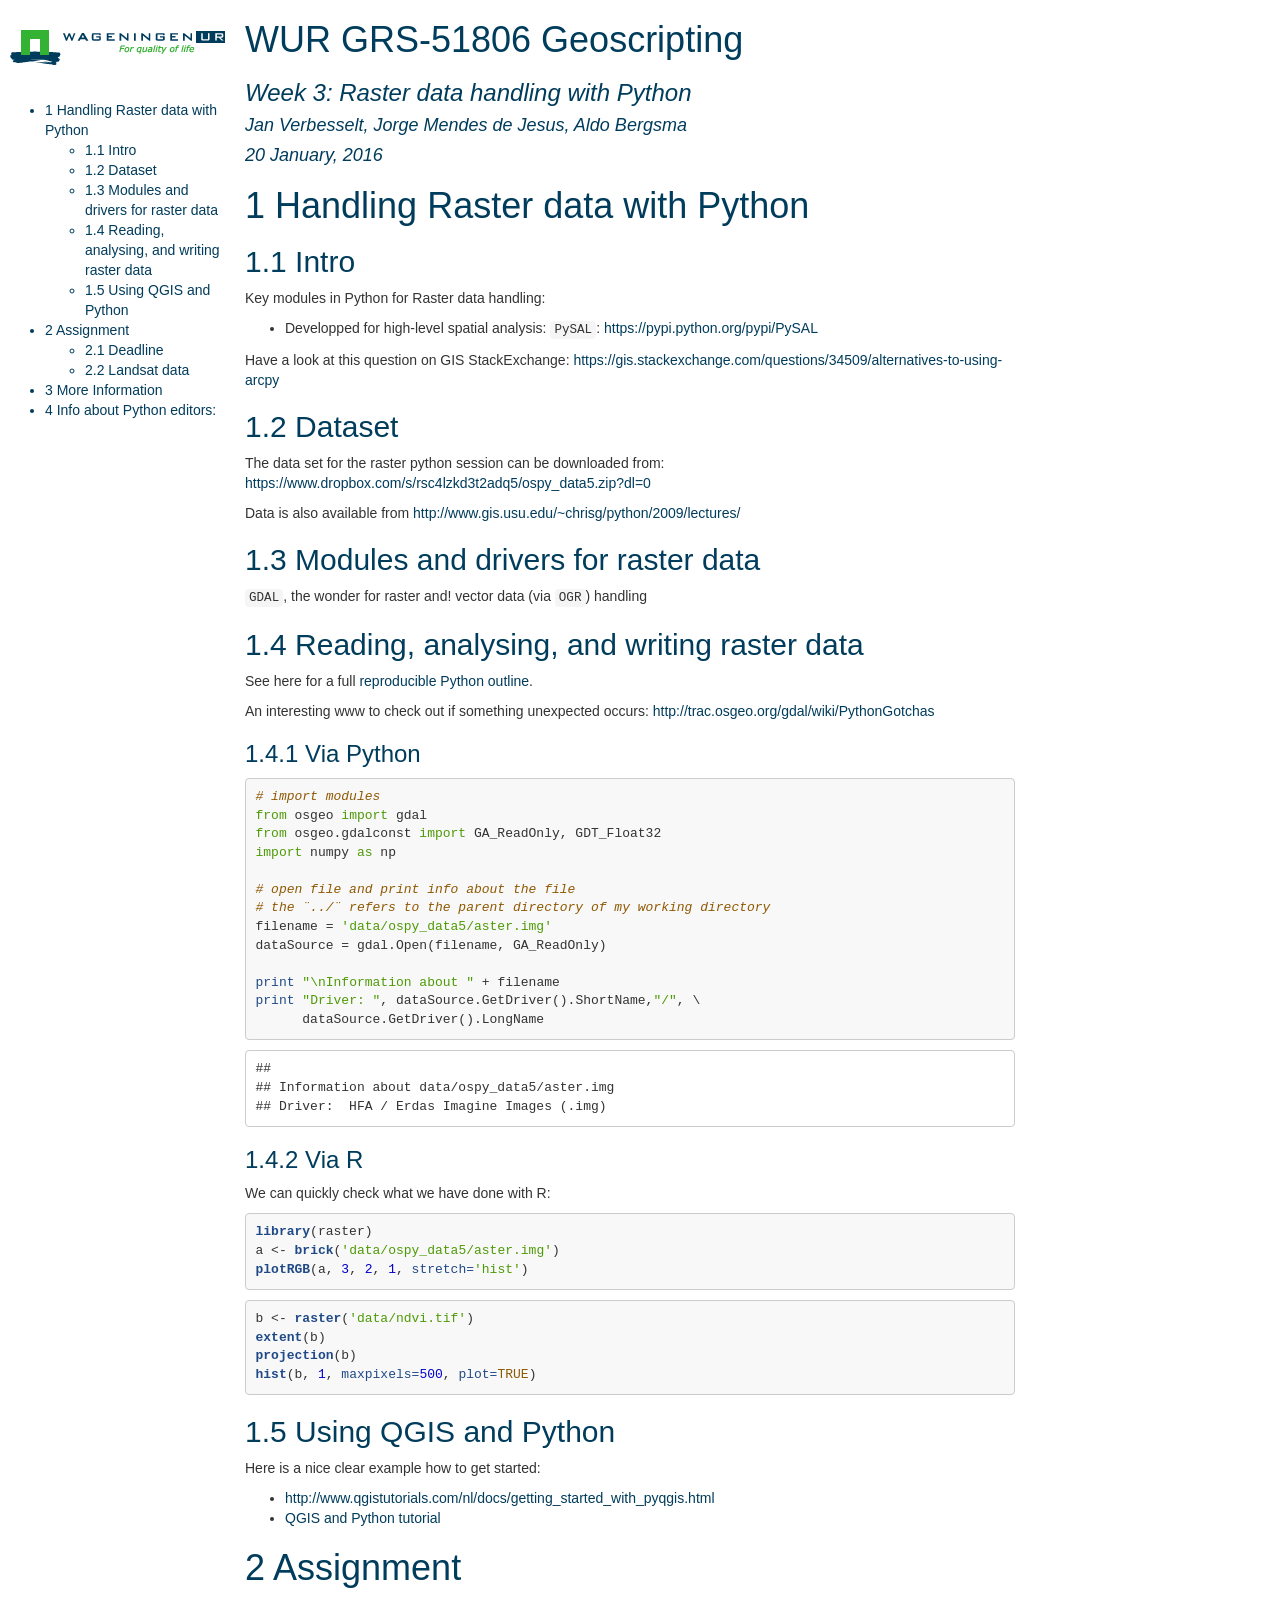
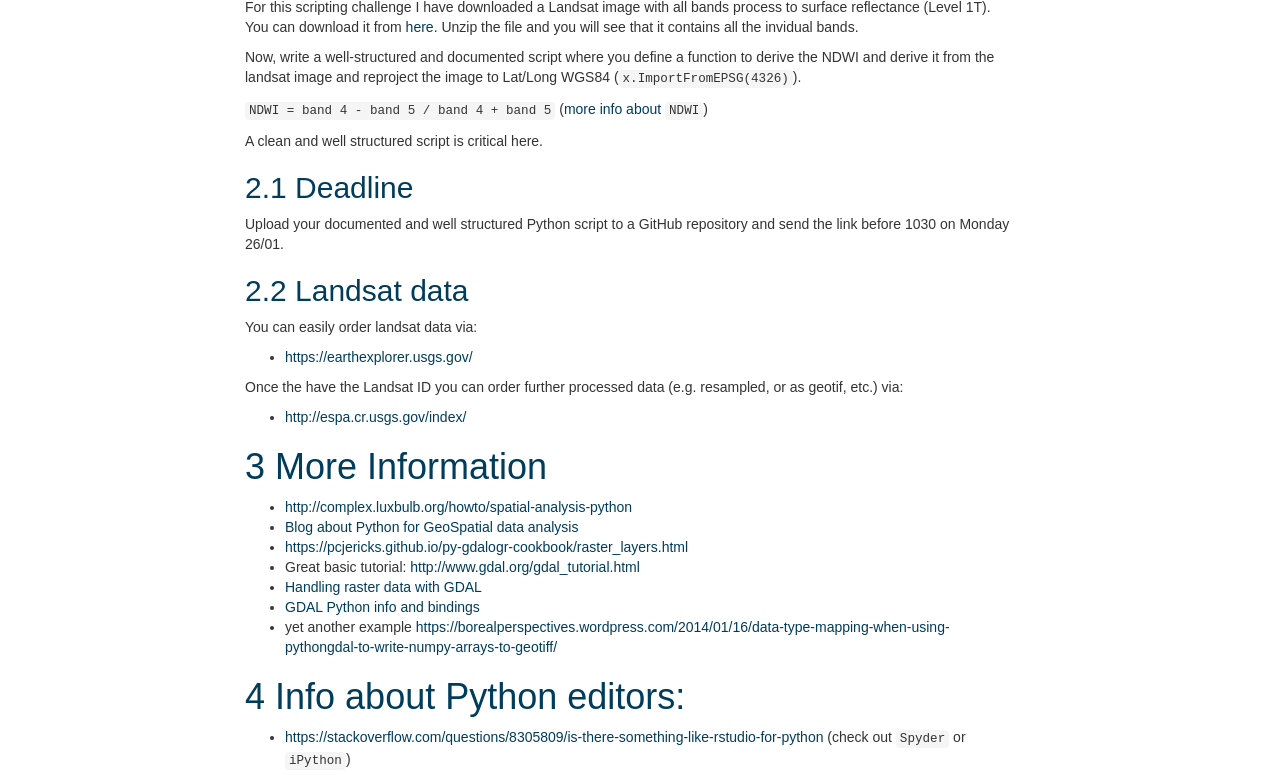
==== RasterPython.html @ aa6a5362 "Add PythonRaster tutorial from PythonWeek repo" ====
<!DOCTYPE html>

<html xmlns="http://www.w3.org/1999/xhtml">

<head>

<meta charset="utf-8">
<meta http-equiv="Content-Type" content="text/html; charset=utf-8" />
<meta name="generator" content="pandoc" />

<meta name="author" content="Jan Verbesselt, Jorge Mendes de Jesus, Aldo Bergsma" />


<title>WUR GRS-51806 Geoscripting</title>

<script src="data:application/x-javascript,%2F%2A%21%20jQuery%20v1%2E11%2E0%20%7C%20%28c%29%202005%2C%202014%20jQuery%20Foundation%2C%20Inc%2E%20%7C%20jquery%2Eorg%2Flicense%20%2A%2F%0A%21function%28a%2Cb%29%7B%22object%22%3D%3Dtypeof%20module%26%26%22object%22%3D%3Dtypeof%20module%2Eexports%3Fmodule%2Eexports%3Da%2Edocument%3Fb%28a%2C%210%29%3Afunction%28a%29%7Bif%28%21a%2Edocument%29throw%20new%20Error%28%22jQuery%20requires%20a%20window%20with%20a%20document%22%29%3Breturn%20b%28a%29%7D%3Ab%28a%29%7D%28%22undefined%22%21%3Dtypeof%20window%3Fwindow%3Athis%2Cfunction%28a%2Cb%29%7Bvar%20c%3D%5B%5D%2Cd%3Dc%2Eslice%2Ce%3Dc%2Econcat%2Cf%3Dc%2Epush%2Cg%3Dc%2EindexOf%2Ch%3D%7B%7D%2Ci%3Dh%2EtoString%2Cj%3Dh%2EhasOwnProperty%2Ck%3D%22%22%2Etrim%2Cl%3D%7B%7D%2Cm%3D%221%2E11%2E0%22%2Cn%3Dfunction%28a%2Cb%29%7Breturn%20new%20n%2Efn%2Einit%28a%2Cb%29%7D%2Co%3D%2F%5E%5B%5Cs%5CuFEFF%5CxA0%5D%2B%7C%5B%5Cs%5CuFEFF%5CxA0%5D%2B%24%2Fg%2Cp%3D%2F%5E%2Dms%2D%2F%2Cq%3D%2F%2D%28%5B%5Cda%2Dz%5D%29%2Fgi%2Cr%3Dfunction%28a%2Cb%29%7Breturn%20b%2EtoUpperCase%28%29%7D%3Bn%2Efn%3Dn%2Eprototype%3D%7Bjquery%3Am%2Cconstructor%3An%2Cselector%3A%22%22%2Clength%3A0%2CtoArray%3Afunction%28%29%7Breturn%20d%2Ecall%28this%29%7D%2Cget%3Afunction%28a%29%7Breturn%20null%21%3Da%3F0%3Ea%3Fthis%5Ba%2Bthis%2Elength%5D%3Athis%5Ba%5D%3Ad%2Ecall%28this%29%7D%2CpushStack%3Afunction%28a%29%7Bvar%20b%3Dn%2Emerge%28this%2Econstructor%28%29%2Ca%29%3Breturn%20b%2EprevObject%3Dthis%2Cb%2Econtext%3Dthis%2Econtext%2Cb%7D%2Ceach%3Afunction%28a%2Cb%29%7Breturn%20n%2Eeach%28this%2Ca%2Cb%29%7D%2Cmap%3Afunction%28a%29%7Breturn%20this%2EpushStack%28n%2Emap%28this%2Cfunction%28b%2Cc%29%7Breturn%20a%2Ecall%28b%2Cc%2Cb%29%7D%29%29%7D%2Cslice%3Afunction%28%29%7Breturn%20this%2EpushStack%28d%2Eapply%28this%2Carguments%29%29%7D%2Cfirst%3Afunction%28%29%7Breturn%20this%2Eeq%280%29%7D%2Clast%3Afunction%28%29%7Breturn%20this%2Eeq%28%2D1%29%7D%2Ceq%3Afunction%28a%29%7Bvar%20b%3Dthis%2Elength%2Cc%3D%2Ba%2B%280%3Ea%3Fb%3A0%29%3Breturn%20this%2EpushStack%28c%3E%3D0%26%26b%3Ec%3F%5Bthis%5Bc%5D%5D%3A%5B%5D%29%7D%2Cend%3Afunction%28%29%7Breturn%20this%2EprevObject%7C%7Cthis%2Econstructor%28null%29%7D%2Cpush%3Af%2Csort%3Ac%2Esort%2Csplice%3Ac%2Esplice%7D%2Cn%2Eextend%3Dn%2Efn%2Eextend%3Dfunction%28%29%7Bvar%20a%2Cb%2Cc%2Cd%2Ce%2Cf%2Cg%3Darguments%5B0%5D%7C%7C%7B%7D%2Ch%3D1%2Ci%3Darguments%2Elength%2Cj%3D%211%3Bfor%28%22boolean%22%3D%3Dtypeof%20g%26%26%28j%3Dg%2Cg%3Darguments%5Bh%5D%7C%7C%7B%7D%2Ch%2B%2B%29%2C%22object%22%3D%3Dtypeof%20g%7C%7Cn%2EisFunction%28g%29%7C%7C%28g%3D%7B%7D%29%2Ch%3D%3D%3Di%26%26%28g%3Dthis%2Ch%2D%2D%29%3Bi%3Eh%3Bh%2B%2B%29if%28null%21%3D%28e%3Darguments%5Bh%5D%29%29for%28d%20in%20e%29a%3Dg%5Bd%5D%2Cc%3De%5Bd%5D%2Cg%21%3D%3Dc%26%26%28j%26%26c%26%26%28n%2EisPlainObject%28c%29%7C%7C%28b%3Dn%2EisArray%28c%29%29%29%3F%28b%3F%28b%3D%211%2Cf%3Da%26%26n%2EisArray%28a%29%3Fa%3A%5B%5D%29%3Af%3Da%26%26n%2EisPlainObject%28a%29%3Fa%3A%7B%7D%2Cg%5Bd%5D%3Dn%2Eextend%28j%2Cf%2Cc%29%29%3Avoid%200%21%3D%3Dc%26%26%28g%5Bd%5D%3Dc%29%29%3Breturn%20g%7D%2Cn%2Eextend%28%7Bexpando%3A%22jQuery%22%2B%28m%2BMath%2Erandom%28%29%29%2Ereplace%28%2F%5CD%2Fg%2C%22%22%29%2CisReady%3A%210%2Cerror%3Afunction%28a%29%7Bthrow%20new%20Error%28a%29%7D%2Cnoop%3Afunction%28%29%7B%7D%2CisFunction%3Afunction%28a%29%7Breturn%22function%22%3D%3D%3Dn%2Etype%28a%29%7D%2CisArray%3AArray%2EisArray%7C%7Cfunction%28a%29%7Breturn%22array%22%3D%3D%3Dn%2Etype%28a%29%7D%2CisWindow%3Afunction%28a%29%7Breturn%20null%21%3Da%26%26a%3D%3Da%2Ewindow%7D%2CisNumeric%3Afunction%28a%29%7Breturn%20a%2DparseFloat%28a%29%3E%3D0%7D%2CisEmptyObject%3Afunction%28a%29%7Bvar%20b%3Bfor%28b%20in%20a%29return%211%3Breturn%210%7D%2CisPlainObject%3Afunction%28a%29%7Bvar%20b%3Bif%28%21a%7C%7C%22object%22%21%3D%3Dn%2Etype%28a%29%7C%7Ca%2EnodeType%7C%7Cn%2EisWindow%28a%29%29return%211%3Btry%7Bif%28a%2Econstructor%26%26%21j%2Ecall%28a%2C%22constructor%22%29%26%26%21j%2Ecall%28a%2Econstructor%2Eprototype%2C%22isPrototypeOf%22%29%29return%211%7Dcatch%28c%29%7Breturn%211%7Dif%28l%2EownLast%29for%28b%20in%20a%29return%20j%2Ecall%28a%2Cb%29%3Bfor%28b%20in%20a%29%3Breturn%20void%200%3D%3D%3Db%7C%7Cj%2Ecall%28a%2Cb%29%7D%2Ctype%3Afunction%28a%29%7Breturn%20null%3D%3Da%3Fa%2B%22%22%3A%22object%22%3D%3Dtypeof%20a%7C%7C%22function%22%3D%3Dtypeof%20a%3Fh%5Bi%2Ecall%28a%29%5D%7C%7C%22object%22%3Atypeof%20a%7D%2CglobalEval%3Afunction%28b%29%7Bb%26%26n%2Etrim%28b%29%26%26%28a%2EexecScript%7C%7Cfunction%28b%29%7Ba%2Eeval%2Ecall%28a%2Cb%29%7D%29%28b%29%7D%2CcamelCase%3Afunction%28a%29%7Breturn%20a%2Ereplace%28p%2C%22ms%2D%22%29%2Ereplace%28q%2Cr%29%7D%2CnodeName%3Afunction%28a%2Cb%29%7Breturn%20a%2EnodeName%26%26a%2EnodeName%2EtoLowerCase%28%29%3D%3D%3Db%2EtoLowerCase%28%29%7D%2Ceach%3Afunction%28a%2Cb%2Cc%29%7Bvar%20d%2Ce%3D0%2Cf%3Da%2Elength%2Cg%3Ds%28a%29%3Bif%28c%29%7Bif%28g%29%7Bfor%28%3Bf%3Ee%3Be%2B%2B%29if%28d%3Db%2Eapply%28a%5Be%5D%2Cc%29%2Cd%3D%3D%3D%211%29break%7Delse%20for%28e%20in%20a%29if%28d%3Db%2Eapply%28a%5Be%5D%2Cc%29%2Cd%3D%3D%3D%211%29break%7Delse%20if%28g%29%7Bfor%28%3Bf%3Ee%3Be%2B%2B%29if%28d%3Db%2Ecall%28a%5Be%5D%2Ce%2Ca%5Be%5D%29%2Cd%3D%3D%3D%211%29break%7Delse%20for%28e%20in%20a%29if%28d%3Db%2Ecall%28a%5Be%5D%2Ce%2Ca%5Be%5D%29%2Cd%3D%3D%3D%211%29break%3Breturn%20a%7D%2Ctrim%3Ak%26%26%21k%2Ecall%28%22%5Cufeff%5Cxa0%22%29%3Ffunction%28a%29%7Breturn%20null%3D%3Da%3F%22%22%3Ak%2Ecall%28a%29%7D%3Afunction%28a%29%7Breturn%20null%3D%3Da%3F%22%22%3A%28a%2B%22%22%29%2Ereplace%28o%2C%22%22%29%7D%2CmakeArray%3Afunction%28a%2Cb%29%7Bvar%20c%3Db%7C%7C%5B%5D%3Breturn%20null%21%3Da%26%26%28s%28Object%28a%29%29%3Fn%2Emerge%28c%2C%22string%22%3D%3Dtypeof%20a%3F%5Ba%5D%3Aa%29%3Af%2Ecall%28c%2Ca%29%29%2Cc%7D%2CinArray%3Afunction%28a%2Cb%2Cc%29%7Bvar%20d%3Bif%28b%29%7Bif%28g%29return%20g%2Ecall%28b%2Ca%2Cc%29%3Bfor%28d%3Db%2Elength%2Cc%3Dc%3F0%3Ec%3FMath%2Emax%280%2Cd%2Bc%29%3Ac%3A0%3Bd%3Ec%3Bc%2B%2B%29if%28c%20in%20b%26%26b%5Bc%5D%3D%3D%3Da%29return%20c%7Dreturn%2D1%7D%2Cmerge%3Afunction%28a%2Cb%29%7Bvar%20c%3D%2Bb%2Elength%2Cd%3D0%2Ce%3Da%2Elength%3Bwhile%28c%3Ed%29a%5Be%2B%2B%5D%3Db%5Bd%2B%2B%5D%3Bif%28c%21%3D%3Dc%29while%28void%200%21%3D%3Db%5Bd%5D%29a%5Be%2B%2B%5D%3Db%5Bd%2B%2B%5D%3Breturn%20a%2Elength%3De%2Ca%7D%2Cgrep%3Afunction%28a%2Cb%2Cc%29%7Bfor%28var%20d%2Ce%3D%5B%5D%2Cf%3D0%2Cg%3Da%2Elength%2Ch%3D%21c%3Bg%3Ef%3Bf%2B%2B%29d%3D%21b%28a%5Bf%5D%2Cf%29%2Cd%21%3D%3Dh%26%26e%2Epush%28a%5Bf%5D%29%3Breturn%20e%7D%2Cmap%3Afunction%28a%2Cb%2Cc%29%7Bvar%20d%2Cf%3D0%2Cg%3Da%2Elength%2Ch%3Ds%28a%29%2Ci%3D%5B%5D%3Bif%28h%29for%28%3Bg%3Ef%3Bf%2B%2B%29d%3Db%28a%5Bf%5D%2Cf%2Cc%29%2Cnull%21%3Dd%26%26i%2Epush%28d%29%3Belse%20for%28f%20in%20a%29d%3Db%28a%5Bf%5D%2Cf%2Cc%29%2Cnull%21%3Dd%26%26i%2Epush%28d%29%3Breturn%20e%2Eapply%28%5B%5D%2Ci%29%7D%2Cguid%3A1%2Cproxy%3Afunction%28a%2Cb%29%7Bvar%20c%2Ce%2Cf%3Breturn%22string%22%3D%3Dtypeof%20b%26%26%28f%3Da%5Bb%5D%2Cb%3Da%2Ca%3Df%29%2Cn%2EisFunction%28a%29%3F%28c%3Dd%2Ecall%28arguments%2C2%29%2Ce%3Dfunction%28%29%7Breturn%20a%2Eapply%28b%7C%7Cthis%2Cc%2Econcat%28d%2Ecall%28arguments%29%29%29%7D%2Ce%2Eguid%3Da%2Eguid%3Da%2Eguid%7C%7Cn%2Eguid%2B%2B%2Ce%29%3Avoid%200%7D%2Cnow%3Afunction%28%29%7Breturn%2Bnew%20Date%7D%2Csupport%3Al%7D%29%2Cn%2Eeach%28%22Boolean%20Number%20String%20Function%20Array%20Date%20RegExp%20Object%20Error%22%2Esplit%28%22%20%22%29%2Cfunction%28a%2Cb%29%7Bh%5B%22%5Bobject%20%22%2Bb%2B%22%5D%22%5D%3Db%2EtoLowerCase%28%29%7D%29%3Bfunction%20s%28a%29%7Bvar%20b%3Da%2Elength%2Cc%3Dn%2Etype%28a%29%3Breturn%22function%22%3D%3D%3Dc%7C%7Cn%2EisWindow%28a%29%3F%211%3A1%3D%3D%3Da%2EnodeType%26%26b%3F%210%3A%22array%22%3D%3D%3Dc%7C%7C0%3D%3D%3Db%7C%7C%22number%22%3D%3Dtypeof%20b%26%26b%3E0%26%26b%2D1%20in%20a%7Dvar%20t%3Dfunction%28a%29%7Bvar%20b%2Cc%2Cd%2Ce%2Cf%2Cg%2Ch%2Ci%2Cj%2Ck%2Cl%2Cm%2Cn%2Co%2Cp%2Cq%2Cr%2Cs%3D%22sizzle%22%2B%2Dnew%20Date%2Ct%3Da%2Edocument%2Cu%3D0%2Cv%3D0%2Cw%3Deb%28%29%2Cx%3Deb%28%29%2Cy%3Deb%28%29%2Cz%3Dfunction%28a%2Cb%29%7Breturn%20a%3D%3D%3Db%26%26%28j%3D%210%29%2C0%7D%2CA%3D%22undefined%22%2CB%3D1%3C%3C31%2CC%3D%7B%7D%2EhasOwnProperty%2CD%3D%5B%5D%2CE%3DD%2Epop%2CF%3DD%2Epush%2CG%3DD%2Epush%2CH%3DD%2Eslice%2CI%3DD%2EindexOf%7C%7Cfunction%28a%29%7Bfor%28var%20b%3D0%2Cc%3Dthis%2Elength%3Bc%3Eb%3Bb%2B%2B%29if%28this%5Bb%5D%3D%3D%3Da%29return%20b%3Breturn%2D1%7D%2CJ%3D%22checked%7Cselected%7Casync%7Cautofocus%7Cautoplay%7Ccontrols%7Cdefer%7Cdisabled%7Chidden%7Cismap%7Cloop%7Cmultiple%7Copen%7Creadonly%7Crequired%7Cscoped%22%2CK%3D%22%5B%5C%5Cx20%5C%5Ct%5C%5Cr%5C%5Cn%5C%5Cf%5D%22%2CL%3D%22%28%3F%3A%5C%5C%5C%5C%2E%7C%5B%5C%5Cw%2D%5D%7C%5B%5E%5C%5Cx00%2D%5C%5Cxa0%5D%29%2B%22%2CM%3DL%2Ereplace%28%22w%22%2C%22w%23%22%29%2CN%3D%22%5C%5C%5B%22%2BK%2B%22%2A%28%22%2BL%2B%22%29%22%2BK%2B%22%2A%28%3F%3A%28%5B%2A%5E%24%7C%21%7E%5D%3F%3D%29%22%2BK%2B%22%2A%28%3F%3A%28%5B%27%5C%22%5D%29%28%28%3F%3A%5C%5C%5C%5C%2E%7C%5B%5E%5C%5C%5C%5C%5D%29%2A%3F%29%5C%5C3%7C%28%22%2BM%2B%22%29%7C%29%7C%29%22%2BK%2B%22%2A%5C%5C%5D%22%2CO%3D%22%3A%28%22%2BL%2B%22%29%28%3F%3A%5C%5C%28%28%28%5B%27%5C%22%5D%29%28%28%3F%3A%5C%5C%5C%5C%2E%7C%5B%5E%5C%5C%5C%5C%5D%29%2A%3F%29%5C%5C3%7C%28%28%3F%3A%5C%5C%5C%5C%2E%7C%5B%5E%5C%5C%5C%5C%28%29%5B%5C%5C%5D%5D%7C%22%2BN%2Ereplace%283%2C8%29%2B%22%29%2A%29%7C%2E%2A%29%5C%5C%29%7C%29%22%2CP%3Dnew%20RegExp%28%22%5E%22%2BK%2B%22%2B%7C%28%28%3F%3A%5E%7C%5B%5E%5C%5C%5C%5C%5D%29%28%3F%3A%5C%5C%5C%5C%2E%29%2A%29%22%2BK%2B%22%2B%24%22%2C%22g%22%29%2CQ%3Dnew%20RegExp%28%22%5E%22%2BK%2B%22%2A%2C%22%2BK%2B%22%2A%22%29%2CR%3Dnew%20RegExp%28%22%5E%22%2BK%2B%22%2A%28%5B%3E%2B%7E%5D%7C%22%2BK%2B%22%29%22%2BK%2B%22%2A%22%29%2CS%3Dnew%20RegExp%28%22%3D%22%2BK%2B%22%2A%28%5B%5E%5C%5C%5D%27%5C%22%5D%2A%3F%29%22%2BK%2B%22%2A%5C%5C%5D%22%2C%22g%22%29%2CT%3Dnew%20RegExp%28O%29%2CU%3Dnew%20RegExp%28%22%5E%22%2BM%2B%22%24%22%29%2CV%3D%7BID%3Anew%20RegExp%28%22%5E%23%28%22%2BL%2B%22%29%22%29%2CCLASS%3Anew%20RegExp%28%22%5E%5C%5C%2E%28%22%2BL%2B%22%29%22%29%2CTAG%3Anew%20RegExp%28%22%5E%28%22%2BL%2Ereplace%28%22w%22%2C%22w%2A%22%29%2B%22%29%22%29%2CATTR%3Anew%20RegExp%28%22%5E%22%2BN%29%2CPSEUDO%3Anew%20RegExp%28%22%5E%22%2BO%29%2CCHILD%3Anew%20RegExp%28%22%5E%3A%28only%7Cfirst%7Clast%7Cnth%7Cnth%2Dlast%29%2D%28child%7Cof%2Dtype%29%28%3F%3A%5C%5C%28%22%2BK%2B%22%2A%28even%7Codd%7C%28%28%5B%2B%2D%5D%7C%29%28%5C%5Cd%2A%29n%7C%29%22%2BK%2B%22%2A%28%3F%3A%28%5B%2B%2D%5D%7C%29%22%2BK%2B%22%2A%28%5C%5Cd%2B%29%7C%29%29%22%2BK%2B%22%2A%5C%5C%29%7C%29%22%2C%22i%22%29%2Cbool%3Anew%20RegExp%28%22%5E%28%3F%3A%22%2BJ%2B%22%29%24%22%2C%22i%22%29%2CneedsContext%3Anew%20RegExp%28%22%5E%22%2BK%2B%22%2A%5B%3E%2B%7E%5D%7C%3A%28even%7Codd%7Ceq%7Cgt%7Clt%7Cnth%7Cfirst%7Clast%29%28%3F%3A%5C%5C%28%22%2BK%2B%22%2A%28%28%3F%3A%2D%5C%5Cd%29%3F%5C%5Cd%2A%29%22%2BK%2B%22%2A%5C%5C%29%7C%29%28%3F%3D%5B%5E%2D%5D%7C%24%29%22%2C%22i%22%29%7D%2CW%3D%2F%5E%28%3F%3Ainput%7Cselect%7Ctextarea%7Cbutton%29%24%2Fi%2CX%3D%2F%5Eh%5Cd%24%2Fi%2CY%3D%2F%5E%5B%5E%7B%5D%2B%5C%7B%5Cs%2A%5C%5Bnative%20%5Cw%2F%2CZ%3D%2F%5E%28%3F%3A%23%28%5B%5Cw%2D%5D%2B%29%7C%28%5Cw%2B%29%7C%5C%2E%28%5B%5Cw%2D%5D%2B%29%29%24%2F%2C%24%3D%2F%5B%2B%7E%5D%2F%2C%5F%3D%2F%27%7C%5C%5C%2Fg%2Cab%3Dnew%20RegExp%28%22%5C%5C%5C%5C%28%5B%5C%5Cda%2Df%5D%7B1%2C6%7D%22%2BK%2B%22%3F%7C%28%22%2BK%2B%22%29%7C%2E%29%22%2C%22ig%22%29%2Cbb%3Dfunction%28a%2Cb%2Cc%29%7Bvar%20d%3D%220x%22%2Bb%2D65536%3Breturn%20d%21%3D%3Dd%7C%7Cc%3Fb%3A0%3Ed%3FString%2EfromCharCode%28d%2B65536%29%3AString%2EfromCharCode%28d%3E%3E10%7C55296%2C1023%26d%7C56320%29%7D%3Btry%7BG%2Eapply%28D%3DH%2Ecall%28t%2EchildNodes%29%2Ct%2EchildNodes%29%2CD%5Bt%2EchildNodes%2Elength%5D%2EnodeType%7Dcatch%28cb%29%7BG%3D%7Bapply%3AD%2Elength%3Ffunction%28a%2Cb%29%7BF%2Eapply%28a%2CH%2Ecall%28b%29%29%7D%3Afunction%28a%2Cb%29%7Bvar%20c%3Da%2Elength%2Cd%3D0%3Bwhile%28a%5Bc%2B%2B%5D%3Db%5Bd%2B%2B%5D%29%3Ba%2Elength%3Dc%2D1%7D%7D%7Dfunction%20db%28a%2Cb%2Cd%2Ce%29%7Bvar%20f%2Cg%2Ch%2Ci%2Cj%2Cm%2Cp%2Cq%2Cu%2Cv%3Bif%28%28b%3Fb%2EownerDocument%7C%7Cb%3At%29%21%3D%3Dl%26%26k%28b%29%2Cb%3Db%7C%7Cl%2Cd%3Dd%7C%7C%5B%5D%2C%21a%7C%7C%22string%22%21%3Dtypeof%20a%29return%20d%3Bif%281%21%3D%3D%28i%3Db%2EnodeType%29%26%269%21%3D%3Di%29return%5B%5D%3Bif%28n%26%26%21e%29%7Bif%28f%3DZ%2Eexec%28a%29%29if%28h%3Df%5B1%5D%29%7Bif%289%3D%3D%3Di%29%7Bif%28g%3Db%2EgetElementById%28h%29%2C%21g%7C%7C%21g%2EparentNode%29return%20d%3Bif%28g%2Eid%3D%3D%3Dh%29return%20d%2Epush%28g%29%2Cd%7Delse%20if%28b%2EownerDocument%26%26%28g%3Db%2EownerDocument%2EgetElementById%28h%29%29%26%26r%28b%2Cg%29%26%26g%2Eid%3D%3D%3Dh%29return%20d%2Epush%28g%29%2Cd%7Delse%7Bif%28f%5B2%5D%29return%20G%2Eapply%28d%2Cb%2EgetElementsByTagName%28a%29%29%2Cd%3Bif%28%28h%3Df%5B3%5D%29%26%26c%2EgetElementsByClassName%26%26b%2EgetElementsByClassName%29return%20G%2Eapply%28d%2Cb%2EgetElementsByClassName%28h%29%29%2Cd%7Dif%28c%2Eqsa%26%26%28%21o%7C%7C%21o%2Etest%28a%29%29%29%7Bif%28q%3Dp%3Ds%2Cu%3Db%2Cv%3D9%3D%3D%3Di%26%26a%2C1%3D%3D%3Di%26%26%22object%22%21%3D%3Db%2EnodeName%2EtoLowerCase%28%29%29%7Bm%3Dob%28a%29%2C%28p%3Db%2EgetAttribute%28%22id%22%29%29%3Fq%3Dp%2Ereplace%28%5F%2C%22%5C%5C%24%26%22%29%3Ab%2EsetAttribute%28%22id%22%2Cq%29%2Cq%3D%22%5Bid%3D%27%22%2Bq%2B%22%27%5D%20%22%2Cj%3Dm%2Elength%3Bwhile%28j%2D%2D%29m%5Bj%5D%3Dq%2Bpb%28m%5Bj%5D%29%3Bu%3D%24%2Etest%28a%29%26%26mb%28b%2EparentNode%29%7C%7Cb%2Cv%3Dm%2Ejoin%28%22%2C%22%29%7Dif%28v%29try%7Breturn%20G%2Eapply%28d%2Cu%2EquerySelectorAll%28v%29%29%2Cd%7Dcatch%28w%29%7B%7Dfinally%7Bp%7C%7Cb%2EremoveAttribute%28%22id%22%29%7D%7D%7Dreturn%20xb%28a%2Ereplace%28P%2C%22%241%22%29%2Cb%2Cd%2Ce%29%7Dfunction%20eb%28%29%7Bvar%20a%3D%5B%5D%3Bfunction%20b%28c%2Ce%29%7Breturn%20a%2Epush%28c%2B%22%20%22%29%3Ed%2EcacheLength%26%26delete%20b%5Ba%2Eshift%28%29%5D%2Cb%5Bc%2B%22%20%22%5D%3De%7Dreturn%20b%7Dfunction%20fb%28a%29%7Breturn%20a%5Bs%5D%3D%210%2Ca%7Dfunction%20gb%28a%29%7Bvar%20b%3Dl%2EcreateElement%28%22div%22%29%3Btry%7Breturn%21%21a%28b%29%7Dcatch%28c%29%7Breturn%211%7Dfinally%7Bb%2EparentNode%26%26b%2EparentNode%2EremoveChild%28b%29%2Cb%3Dnull%7D%7Dfunction%20hb%28a%2Cb%29%7Bvar%20c%3Da%2Esplit%28%22%7C%22%29%2Ce%3Da%2Elength%3Bwhile%28e%2D%2D%29d%2EattrHandle%5Bc%5Be%5D%5D%3Db%7Dfunction%20ib%28a%2Cb%29%7Bvar%20c%3Db%26%26a%2Cd%3Dc%26%261%3D%3D%3Da%2EnodeType%26%261%3D%3D%3Db%2EnodeType%26%26%28%7Eb%2EsourceIndex%7C%7CB%29%2D%28%7Ea%2EsourceIndex%7C%7CB%29%3Bif%28d%29return%20d%3Bif%28c%29while%28c%3Dc%2EnextSibling%29if%28c%3D%3D%3Db%29return%2D1%3Breturn%20a%3F1%3A%2D1%7Dfunction%20jb%28a%29%7Breturn%20function%28b%29%7Bvar%20c%3Db%2EnodeName%2EtoLowerCase%28%29%3Breturn%22input%22%3D%3D%3Dc%26%26b%2Etype%3D%3D%3Da%7D%7Dfunction%20kb%28a%29%7Breturn%20function%28b%29%7Bvar%20c%3Db%2EnodeName%2EtoLowerCase%28%29%3Breturn%28%22input%22%3D%3D%3Dc%7C%7C%22button%22%3D%3D%3Dc%29%26%26b%2Etype%3D%3D%3Da%7D%7Dfunction%20lb%28a%29%7Breturn%20fb%28function%28b%29%7Breturn%20b%3D%2Bb%2Cfb%28function%28c%2Cd%29%7Bvar%20e%2Cf%3Da%28%5B%5D%2Cc%2Elength%2Cb%29%2Cg%3Df%2Elength%3Bwhile%28g%2D%2D%29c%5Be%3Df%5Bg%5D%5D%26%26%28c%5Be%5D%3D%21%28d%5Be%5D%3Dc%5Be%5D%29%29%7D%29%7D%29%7Dfunction%20mb%28a%29%7Breturn%20a%26%26typeof%20a%2EgetElementsByTagName%21%3D%3DA%26%26a%7Dc%3Ddb%2Esupport%3D%7B%7D%2Cf%3Ddb%2EisXML%3Dfunction%28a%29%7Bvar%20b%3Da%26%26%28a%2EownerDocument%7C%7Ca%29%2EdocumentElement%3Breturn%20b%3F%22HTML%22%21%3D%3Db%2EnodeName%3A%211%7D%2Ck%3Ddb%2EsetDocument%3Dfunction%28a%29%7Bvar%20b%2Ce%3Da%3Fa%2EownerDocument%7C%7Ca%3At%2Cg%3De%2EdefaultView%3Breturn%20e%21%3D%3Dl%26%269%3D%3D%3De%2EnodeType%26%26e%2EdocumentElement%3F%28l%3De%2Cm%3De%2EdocumentElement%2Cn%3D%21f%28e%29%2Cg%26%26g%21%3D%3Dg%2Etop%26%26%28g%2EaddEventListener%3Fg%2EaddEventListener%28%22unload%22%2Cfunction%28%29%7Bk%28%29%7D%2C%211%29%3Ag%2EattachEvent%26%26g%2EattachEvent%28%22onunload%22%2Cfunction%28%29%7Bk%28%29%7D%29%29%2Cc%2Eattributes%3Dgb%28function%28a%29%7Breturn%20a%2EclassName%3D%22i%22%2C%21a%2EgetAttribute%28%22className%22%29%7D%29%2Cc%2EgetElementsByTagName%3Dgb%28function%28a%29%7Breturn%20a%2EappendChild%28e%2EcreateComment%28%22%22%29%29%2C%21a%2EgetElementsByTagName%28%22%2A%22%29%2Elength%7D%29%2Cc%2EgetElementsByClassName%3DY%2Etest%28e%2EgetElementsByClassName%29%26%26gb%28function%28a%29%7Breturn%20a%2EinnerHTML%3D%22%3Cdiv%20class%3D%27a%27%3E%3C%2Fdiv%3E%3Cdiv%20class%3D%27a%20i%27%3E%3C%2Fdiv%3E%22%2Ca%2EfirstChild%2EclassName%3D%22i%22%2C2%3D%3D%3Da%2EgetElementsByClassName%28%22i%22%29%2Elength%7D%29%2Cc%2EgetById%3Dgb%28function%28a%29%7Breturn%20m%2EappendChild%28a%29%2Eid%3Ds%2C%21e%2EgetElementsByName%7C%7C%21e%2EgetElementsByName%28s%29%2Elength%7D%29%2Cc%2EgetById%3F%28d%2Efind%2EID%3Dfunction%28a%2Cb%29%7Bif%28typeof%20b%2EgetElementById%21%3D%3DA%26%26n%29%7Bvar%20c%3Db%2EgetElementById%28a%29%3Breturn%20c%26%26c%2EparentNode%3F%5Bc%5D%3A%5B%5D%7D%7D%2Cd%2Efilter%2EID%3Dfunction%28a%29%7Bvar%20b%3Da%2Ereplace%28ab%2Cbb%29%3Breturn%20function%28a%29%7Breturn%20a%2EgetAttribute%28%22id%22%29%3D%3D%3Db%7D%7D%29%3A%28delete%20d%2Efind%2EID%2Cd%2Efilter%2EID%3Dfunction%28a%29%7Bvar%20b%3Da%2Ereplace%28ab%2Cbb%29%3Breturn%20function%28a%29%7Bvar%20c%3Dtypeof%20a%2EgetAttributeNode%21%3D%3DA%26%26a%2EgetAttributeNode%28%22id%22%29%3Breturn%20c%26%26c%2Evalue%3D%3D%3Db%7D%7D%29%2Cd%2Efind%2ETAG%3Dc%2EgetElementsByTagName%3Ffunction%28a%2Cb%29%7Breturn%20typeof%20b%2EgetElementsByTagName%21%3D%3DA%3Fb%2EgetElementsByTagName%28a%29%3Avoid%200%7D%3Afunction%28a%2Cb%29%7Bvar%20c%2Cd%3D%5B%5D%2Ce%3D0%2Cf%3Db%2EgetElementsByTagName%28a%29%3Bif%28%22%2A%22%3D%3D%3Da%29%7Bwhile%28c%3Df%5Be%2B%2B%5D%291%3D%3D%3Dc%2EnodeType%26%26d%2Epush%28c%29%3Breturn%20d%7Dreturn%20f%7D%2Cd%2Efind%2ECLASS%3Dc%2EgetElementsByClassName%26%26function%28a%2Cb%29%7Breturn%20typeof%20b%2EgetElementsByClassName%21%3D%3DA%26%26n%3Fb%2EgetElementsByClassName%28a%29%3Avoid%200%7D%2Cp%3D%5B%5D%2Co%3D%5B%5D%2C%28c%2Eqsa%3DY%2Etest%28e%2EquerySelectorAll%29%29%26%26%28gb%28function%28a%29%7Ba%2EinnerHTML%3D%22%3Cselect%20t%3D%27%27%3E%3Coption%20selected%3D%27%27%3E%3C%2Foption%3E%3C%2Fselect%3E%22%2Ca%2EquerySelectorAll%28%22%5Bt%5E%3D%27%27%5D%22%29%2Elength%26%26o%2Epush%28%22%5B%2A%5E%24%5D%3D%22%2BK%2B%22%2A%28%3F%3A%27%27%7C%5C%22%5C%22%29%22%29%2Ca%2EquerySelectorAll%28%22%5Bselected%5D%22%29%2Elength%7C%7Co%2Epush%28%22%5C%5C%5B%22%2BK%2B%22%2A%28%3F%3Avalue%7C%22%2BJ%2B%22%29%22%29%2Ca%2EquerySelectorAll%28%22%3Achecked%22%29%2Elength%7C%7Co%2Epush%28%22%3Achecked%22%29%7D%29%2Cgb%28function%28a%29%7Bvar%20b%3De%2EcreateElement%28%22input%22%29%3Bb%2EsetAttribute%28%22type%22%2C%22hidden%22%29%2Ca%2EappendChild%28b%29%2EsetAttribute%28%22name%22%2C%22D%22%29%2Ca%2EquerySelectorAll%28%22%5Bname%3Dd%5D%22%29%2Elength%26%26o%2Epush%28%22name%22%2BK%2B%22%2A%5B%2A%5E%24%7C%21%7E%5D%3F%3D%22%29%2Ca%2EquerySelectorAll%28%22%3Aenabled%22%29%2Elength%7C%7Co%2Epush%28%22%3Aenabled%22%2C%22%3Adisabled%22%29%2Ca%2EquerySelectorAll%28%22%2A%2C%3Ax%22%29%2Co%2Epush%28%22%2C%2E%2A%3A%22%29%7D%29%29%2C%28c%2EmatchesSelector%3DY%2Etest%28q%3Dm%2EwebkitMatchesSelector%7C%7Cm%2EmozMatchesSelector%7C%7Cm%2EoMatchesSelector%7C%7Cm%2EmsMatchesSelector%29%29%26%26gb%28function%28a%29%7Bc%2EdisconnectedMatch%3Dq%2Ecall%28a%2C%22div%22%29%2Cq%2Ecall%28a%2C%22%5Bs%21%3D%27%27%5D%3Ax%22%29%2Cp%2Epush%28%22%21%3D%22%2CO%29%7D%29%2Co%3Do%2Elength%26%26new%20RegExp%28o%2Ejoin%28%22%7C%22%29%29%2Cp%3Dp%2Elength%26%26new%20RegExp%28p%2Ejoin%28%22%7C%22%29%29%2Cb%3DY%2Etest%28m%2EcompareDocumentPosition%29%2Cr%3Db%7C%7CY%2Etest%28m%2Econtains%29%3Ffunction%28a%2Cb%29%7Bvar%20c%3D9%3D%3D%3Da%2EnodeType%3Fa%2EdocumentElement%3Aa%2Cd%3Db%26%26b%2EparentNode%3Breturn%20a%3D%3D%3Dd%7C%7C%21%28%21d%7C%7C1%21%3D%3Dd%2EnodeType%7C%7C%21%28c%2Econtains%3Fc%2Econtains%28d%29%3Aa%2EcompareDocumentPosition%26%2616%26a%2EcompareDocumentPosition%28d%29%29%29%7D%3Afunction%28a%2Cb%29%7Bif%28b%29while%28b%3Db%2EparentNode%29if%28b%3D%3D%3Da%29return%210%3Breturn%211%7D%2Cz%3Db%3Ffunction%28a%2Cb%29%7Bif%28a%3D%3D%3Db%29return%20j%3D%210%2C0%3Bvar%20d%3D%21a%2EcompareDocumentPosition%2D%21b%2EcompareDocumentPosition%3Breturn%20d%3Fd%3A%28d%3D%28a%2EownerDocument%7C%7Ca%29%3D%3D%3D%28b%2EownerDocument%7C%7Cb%29%3Fa%2EcompareDocumentPosition%28b%29%3A1%2C1%26d%7C%7C%21c%2EsortDetached%26%26b%2EcompareDocumentPosition%28a%29%3D%3D%3Dd%3Fa%3D%3D%3De%7C%7Ca%2EownerDocument%3D%3D%3Dt%26%26r%28t%2Ca%29%3F%2D1%3Ab%3D%3D%3De%7C%7Cb%2EownerDocument%3D%3D%3Dt%26%26r%28t%2Cb%29%3F1%3Ai%3FI%2Ecall%28i%2Ca%29%2DI%2Ecall%28i%2Cb%29%3A0%3A4%26d%3F%2D1%3A1%29%7D%3Afunction%28a%2Cb%29%7Bif%28a%3D%3D%3Db%29return%20j%3D%210%2C0%3Bvar%20c%2Cd%3D0%2Cf%3Da%2EparentNode%2Cg%3Db%2EparentNode%2Ch%3D%5Ba%5D%2Ck%3D%5Bb%5D%3Bif%28%21f%7C%7C%21g%29return%20a%3D%3D%3De%3F%2D1%3Ab%3D%3D%3De%3F1%3Af%3F%2D1%3Ag%3F1%3Ai%3FI%2Ecall%28i%2Ca%29%2DI%2Ecall%28i%2Cb%29%3A0%3Bif%28f%3D%3D%3Dg%29return%20ib%28a%2Cb%29%3Bc%3Da%3Bwhile%28c%3Dc%2EparentNode%29h%2Eunshift%28c%29%3Bc%3Db%3Bwhile%28c%3Dc%2EparentNode%29k%2Eunshift%28c%29%3Bwhile%28h%5Bd%5D%3D%3D%3Dk%5Bd%5D%29d%2B%2B%3Breturn%20d%3Fib%28h%5Bd%5D%2Ck%5Bd%5D%29%3Ah%5Bd%5D%3D%3D%3Dt%3F%2D1%3Ak%5Bd%5D%3D%3D%3Dt%3F1%3A0%7D%2Ce%29%3Al%7D%2Cdb%2Ematches%3Dfunction%28a%2Cb%29%7Breturn%20db%28a%2Cnull%2Cnull%2Cb%29%7D%2Cdb%2EmatchesSelector%3Dfunction%28a%2Cb%29%7Bif%28%28a%2EownerDocument%7C%7Ca%29%21%3D%3Dl%26%26k%28a%29%2Cb%3Db%2Ereplace%28S%2C%22%3D%27%241%27%5D%22%29%2C%21%28%21c%2EmatchesSelector%7C%7C%21n%7C%7Cp%26%26p%2Etest%28b%29%7C%7Co%26%26o%2Etest%28b%29%29%29try%7Bvar%20d%3Dq%2Ecall%28a%2Cb%29%3Bif%28d%7C%7Cc%2EdisconnectedMatch%7C%7Ca%2Edocument%26%2611%21%3D%3Da%2Edocument%2EnodeType%29return%20d%7Dcatch%28e%29%7B%7Dreturn%20db%28b%2Cl%2Cnull%2C%5Ba%5D%29%2Elength%3E0%7D%2Cdb%2Econtains%3Dfunction%28a%2Cb%29%7Breturn%28a%2EownerDocument%7C%7Ca%29%21%3D%3Dl%26%26k%28a%29%2Cr%28a%2Cb%29%7D%2Cdb%2Eattr%3Dfunction%28a%2Cb%29%7B%28a%2EownerDocument%7C%7Ca%29%21%3D%3Dl%26%26k%28a%29%3Bvar%20e%3Dd%2EattrHandle%5Bb%2EtoLowerCase%28%29%5D%2Cf%3De%26%26C%2Ecall%28d%2EattrHandle%2Cb%2EtoLowerCase%28%29%29%3Fe%28a%2Cb%2C%21n%29%3Avoid%200%3Breturn%20void%200%21%3D%3Df%3Ff%3Ac%2Eattributes%7C%7C%21n%3Fa%2EgetAttribute%28b%29%3A%28f%3Da%2EgetAttributeNode%28b%29%29%26%26f%2Especified%3Ff%2Evalue%3Anull%7D%2Cdb%2Eerror%3Dfunction%28a%29%7Bthrow%20new%20Error%28%22Syntax%20error%2C%20unrecognized%20expression%3A%20%22%2Ba%29%7D%2Cdb%2EuniqueSort%3Dfunction%28a%29%7Bvar%20b%2Cd%3D%5B%5D%2Ce%3D0%2Cf%3D0%3Bif%28j%3D%21c%2EdetectDuplicates%2Ci%3D%21c%2EsortStable%26%26a%2Eslice%280%29%2Ca%2Esort%28z%29%2Cj%29%7Bwhile%28b%3Da%5Bf%2B%2B%5D%29b%3D%3D%3Da%5Bf%5D%26%26%28e%3Dd%2Epush%28f%29%29%3Bwhile%28e%2D%2D%29a%2Esplice%28d%5Be%5D%2C1%29%7Dreturn%20i%3Dnull%2Ca%7D%2Ce%3Ddb%2EgetText%3Dfunction%28a%29%7Bvar%20b%2Cc%3D%22%22%2Cd%3D0%2Cf%3Da%2EnodeType%3Bif%28f%29%7Bif%281%3D%3D%3Df%7C%7C9%3D%3D%3Df%7C%7C11%3D%3D%3Df%29%7Bif%28%22string%22%3D%3Dtypeof%20a%2EtextContent%29return%20a%2EtextContent%3Bfor%28a%3Da%2EfirstChild%3Ba%3Ba%3Da%2EnextSibling%29c%2B%3De%28a%29%7Delse%20if%283%3D%3D%3Df%7C%7C4%3D%3D%3Df%29return%20a%2EnodeValue%7Delse%20while%28b%3Da%5Bd%2B%2B%5D%29c%2B%3De%28b%29%3Breturn%20c%7D%2Cd%3Ddb%2Eselectors%3D%7BcacheLength%3A50%2CcreatePseudo%3Afb%2Cmatch%3AV%2CattrHandle%3A%7B%7D%2Cfind%3A%7B%7D%2Crelative%3A%7B%22%3E%22%3A%7Bdir%3A%22parentNode%22%2Cfirst%3A%210%7D%2C%22%20%22%3A%7Bdir%3A%22parentNode%22%7D%2C%22%2B%22%3A%7Bdir%3A%22previousSibling%22%2Cfirst%3A%210%7D%2C%22%7E%22%3A%7Bdir%3A%22previousSibling%22%7D%7D%2CpreFilter%3A%7BATTR%3Afunction%28a%29%7Breturn%20a%5B1%5D%3Da%5B1%5D%2Ereplace%28ab%2Cbb%29%2Ca%5B3%5D%3D%28a%5B4%5D%7C%7Ca%5B5%5D%7C%7C%22%22%29%2Ereplace%28ab%2Cbb%29%2C%22%7E%3D%22%3D%3D%3Da%5B2%5D%26%26%28a%5B3%5D%3D%22%20%22%2Ba%5B3%5D%2B%22%20%22%29%2Ca%2Eslice%280%2C4%29%7D%2CCHILD%3Afunction%28a%29%7Breturn%20a%5B1%5D%3Da%5B1%5D%2EtoLowerCase%28%29%2C%22nth%22%3D%3D%3Da%5B1%5D%2Eslice%280%2C3%29%3F%28a%5B3%5D%7C%7Cdb%2Eerror%28a%5B0%5D%29%2Ca%5B4%5D%3D%2B%28a%5B4%5D%3Fa%5B5%5D%2B%28a%5B6%5D%7C%7C1%29%3A2%2A%28%22even%22%3D%3D%3Da%5B3%5D%7C%7C%22odd%22%3D%3D%3Da%5B3%5D%29%29%2Ca%5B5%5D%3D%2B%28a%5B7%5D%2Ba%5B8%5D%7C%7C%22odd%22%3D%3D%3Da%5B3%5D%29%29%3Aa%5B3%5D%26%26db%2Eerror%28a%5B0%5D%29%2Ca%7D%2CPSEUDO%3Afunction%28a%29%7Bvar%20b%2Cc%3D%21a%5B5%5D%26%26a%5B2%5D%3Breturn%20V%2ECHILD%2Etest%28a%5B0%5D%29%3Fnull%3A%28a%5B3%5D%26%26void%200%21%3D%3Da%5B4%5D%3Fa%5B2%5D%3Da%5B4%5D%3Ac%26%26T%2Etest%28c%29%26%26%28b%3Dob%28c%2C%210%29%29%26%26%28b%3Dc%2EindexOf%28%22%29%22%2Cc%2Elength%2Db%29%2Dc%2Elength%29%26%26%28a%5B0%5D%3Da%5B0%5D%2Eslice%280%2Cb%29%2Ca%5B2%5D%3Dc%2Eslice%280%2Cb%29%29%2Ca%2Eslice%280%2C3%29%29%7D%7D%2Cfilter%3A%7BTAG%3Afunction%28a%29%7Bvar%20b%3Da%2Ereplace%28ab%2Cbb%29%2EtoLowerCase%28%29%3Breturn%22%2A%22%3D%3D%3Da%3Ffunction%28%29%7Breturn%210%7D%3Afunction%28a%29%7Breturn%20a%2EnodeName%26%26a%2EnodeName%2EtoLowerCase%28%29%3D%3D%3Db%7D%7D%2CCLASS%3Afunction%28a%29%7Bvar%20b%3Dw%5Ba%2B%22%20%22%5D%3Breturn%20b%7C%7C%28b%3Dnew%20RegExp%28%22%28%5E%7C%22%2BK%2B%22%29%22%2Ba%2B%22%28%22%2BK%2B%22%7C%24%29%22%29%29%26%26w%28a%2Cfunction%28a%29%7Breturn%20b%2Etest%28%22string%22%3D%3Dtypeof%20a%2EclassName%26%26a%2EclassName%7C%7Ctypeof%20a%2EgetAttribute%21%3D%3DA%26%26a%2EgetAttribute%28%22class%22%29%7C%7C%22%22%29%7D%29%7D%2CATTR%3Afunction%28a%2Cb%2Cc%29%7Breturn%20function%28d%29%7Bvar%20e%3Ddb%2Eattr%28d%2Ca%29%3Breturn%20null%3D%3De%3F%22%21%3D%22%3D%3D%3Db%3Ab%3F%28e%2B%3D%22%22%2C%22%3D%22%3D%3D%3Db%3Fe%3D%3D%3Dc%3A%22%21%3D%22%3D%3D%3Db%3Fe%21%3D%3Dc%3A%22%5E%3D%22%3D%3D%3Db%3Fc%26%260%3D%3D%3De%2EindexOf%28c%29%3A%22%2A%3D%22%3D%3D%3Db%3Fc%26%26e%2EindexOf%28c%29%3E%2D1%3A%22%24%3D%22%3D%3D%3Db%3Fc%26%26e%2Eslice%28%2Dc%2Elength%29%3D%3D%3Dc%3A%22%7E%3D%22%3D%3D%3Db%3F%28%22%20%22%2Be%2B%22%20%22%29%2EindexOf%28c%29%3E%2D1%3A%22%7C%3D%22%3D%3D%3Db%3Fe%3D%3D%3Dc%7C%7Ce%2Eslice%280%2Cc%2Elength%2B1%29%3D%3D%3Dc%2B%22%2D%22%3A%211%29%3A%210%7D%7D%2CCHILD%3Afunction%28a%2Cb%2Cc%2Cd%2Ce%29%7Bvar%20f%3D%22nth%22%21%3D%3Da%2Eslice%280%2C3%29%2Cg%3D%22last%22%21%3D%3Da%2Eslice%28%2D4%29%2Ch%3D%22of%2Dtype%22%3D%3D%3Db%3Breturn%201%3D%3D%3Dd%26%260%3D%3D%3De%3Ffunction%28a%29%7Breturn%21%21a%2EparentNode%7D%3Afunction%28b%2Cc%2Ci%29%7Bvar%20j%2Ck%2Cl%2Cm%2Cn%2Co%2Cp%3Df%21%3D%3Dg%3F%22nextSibling%22%3A%22previousSibling%22%2Cq%3Db%2EparentNode%2Cr%3Dh%26%26b%2EnodeName%2EtoLowerCase%28%29%2Ct%3D%21i%26%26%21h%3Bif%28q%29%7Bif%28f%29%7Bwhile%28p%29%7Bl%3Db%3Bwhile%28l%3Dl%5Bp%5D%29if%28h%3Fl%2EnodeName%2EtoLowerCase%28%29%3D%3D%3Dr%3A1%3D%3D%3Dl%2EnodeType%29return%211%3Bo%3Dp%3D%22only%22%3D%3D%3Da%26%26%21o%26%26%22nextSibling%22%7Dreturn%210%7Dif%28o%3D%5Bg%3Fq%2EfirstChild%3Aq%2ElastChild%5D%2Cg%26%26t%29%7Bk%3Dq%5Bs%5D%7C%7C%28q%5Bs%5D%3D%7B%7D%29%2Cj%3Dk%5Ba%5D%7C%7C%5B%5D%2Cn%3Dj%5B0%5D%3D%3D%3Du%26%26j%5B1%5D%2Cm%3Dj%5B0%5D%3D%3D%3Du%26%26j%5B2%5D%2Cl%3Dn%26%26q%2EchildNodes%5Bn%5D%3Bwhile%28l%3D%2B%2Bn%26%26l%26%26l%5Bp%5D%7C%7C%28m%3Dn%3D0%29%7C%7Co%2Epop%28%29%29if%281%3D%3D%3Dl%2EnodeType%26%26%2B%2Bm%26%26l%3D%3D%3Db%29%7Bk%5Ba%5D%3D%5Bu%2Cn%2Cm%5D%3Bbreak%7D%7Delse%20if%28t%26%26%28j%3D%28b%5Bs%5D%7C%7C%28b%5Bs%5D%3D%7B%7D%29%29%5Ba%5D%29%26%26j%5B0%5D%3D%3D%3Du%29m%3Dj%5B1%5D%3Belse%20while%28l%3D%2B%2Bn%26%26l%26%26l%5Bp%5D%7C%7C%28m%3Dn%3D0%29%7C%7Co%2Epop%28%29%29if%28%28h%3Fl%2EnodeName%2EtoLowerCase%28%29%3D%3D%3Dr%3A1%3D%3D%3Dl%2EnodeType%29%26%26%2B%2Bm%26%26%28t%26%26%28%28l%5Bs%5D%7C%7C%28l%5Bs%5D%3D%7B%7D%29%29%5Ba%5D%3D%5Bu%2Cm%5D%29%2Cl%3D%3D%3Db%29%29break%3Breturn%20m%2D%3De%2Cm%3D%3D%3Dd%7C%7Cm%25d%3D%3D%3D0%26%26m%2Fd%3E%3D0%7D%7D%7D%2CPSEUDO%3Afunction%28a%2Cb%29%7Bvar%20c%2Ce%3Dd%2Epseudos%5Ba%5D%7C%7Cd%2EsetFilters%5Ba%2EtoLowerCase%28%29%5D%7C%7Cdb%2Eerror%28%22unsupported%20pseudo%3A%20%22%2Ba%29%3Breturn%20e%5Bs%5D%3Fe%28b%29%3Ae%2Elength%3E1%3F%28c%3D%5Ba%2Ca%2C%22%22%2Cb%5D%2Cd%2EsetFilters%2EhasOwnProperty%28a%2EtoLowerCase%28%29%29%3Ffb%28function%28a%2Cc%29%7Bvar%20d%2Cf%3De%28a%2Cb%29%2Cg%3Df%2Elength%3Bwhile%28g%2D%2D%29d%3DI%2Ecall%28a%2Cf%5Bg%5D%29%2Ca%5Bd%5D%3D%21%28c%5Bd%5D%3Df%5Bg%5D%29%7D%29%3Afunction%28a%29%7Breturn%20e%28a%2C0%2Cc%29%7D%29%3Ae%7D%7D%2Cpseudos%3A%7Bnot%3Afb%28function%28a%29%7Bvar%20b%3D%5B%5D%2Cc%3D%5B%5D%2Cd%3Dg%28a%2Ereplace%28P%2C%22%241%22%29%29%3Breturn%20d%5Bs%5D%3Ffb%28function%28a%2Cb%2Cc%2Ce%29%7Bvar%20f%2Cg%3Dd%28a%2Cnull%2Ce%2C%5B%5D%29%2Ch%3Da%2Elength%3Bwhile%28h%2D%2D%29%28f%3Dg%5Bh%5D%29%26%26%28a%5Bh%5D%3D%21%28b%5Bh%5D%3Df%29%29%7D%29%3Afunction%28a%2Ce%2Cf%29%7Breturn%20b%5B0%5D%3Da%2Cd%28b%2Cnull%2Cf%2Cc%29%2C%21c%2Epop%28%29%7D%7D%29%2Chas%3Afb%28function%28a%29%7Breturn%20function%28b%29%7Breturn%20db%28a%2Cb%29%2Elength%3E0%7D%7D%29%2Ccontains%3Afb%28function%28a%29%7Breturn%20function%28b%29%7Breturn%28b%2EtextContent%7C%7Cb%2EinnerText%7C%7Ce%28b%29%29%2EindexOf%28a%29%3E%2D1%7D%7D%29%2Clang%3Afb%28function%28a%29%7Breturn%20U%2Etest%28a%7C%7C%22%22%29%7C%7Cdb%2Eerror%28%22unsupported%20lang%3A%20%22%2Ba%29%2Ca%3Da%2Ereplace%28ab%2Cbb%29%2EtoLowerCase%28%29%2Cfunction%28b%29%7Bvar%20c%3Bdo%20if%28c%3Dn%3Fb%2Elang%3Ab%2EgetAttribute%28%22xml%3Alang%22%29%7C%7Cb%2EgetAttribute%28%22lang%22%29%29return%20c%3Dc%2EtoLowerCase%28%29%2Cc%3D%3D%3Da%7C%7C0%3D%3D%3Dc%2EindexOf%28a%2B%22%2D%22%29%3Bwhile%28%28b%3Db%2EparentNode%29%26%261%3D%3D%3Db%2EnodeType%29%3Breturn%211%7D%7D%29%2Ctarget%3Afunction%28b%29%7Bvar%20c%3Da%2Elocation%26%26a%2Elocation%2Ehash%3Breturn%20c%26%26c%2Eslice%281%29%3D%3D%3Db%2Eid%7D%2Croot%3Afunction%28a%29%7Breturn%20a%3D%3D%3Dm%7D%2Cfocus%3Afunction%28a%29%7Breturn%20a%3D%3D%3Dl%2EactiveElement%26%26%28%21l%2EhasFocus%7C%7Cl%2EhasFocus%28%29%29%26%26%21%21%28a%2Etype%7C%7Ca%2Ehref%7C%7C%7Ea%2EtabIndex%29%7D%2Cenabled%3Afunction%28a%29%7Breturn%20a%2Edisabled%3D%3D%3D%211%7D%2Cdisabled%3Afunction%28a%29%7Breturn%20a%2Edisabled%3D%3D%3D%210%7D%2Cchecked%3Afunction%28a%29%7Bvar%20b%3Da%2EnodeName%2EtoLowerCase%28%29%3Breturn%22input%22%3D%3D%3Db%26%26%21%21a%2Echecked%7C%7C%22option%22%3D%3D%3Db%26%26%21%21a%2Eselected%7D%2Cselected%3Afunction%28a%29%7Breturn%20a%2EparentNode%26%26a%2EparentNode%2EselectedIndex%2Ca%2Eselected%3D%3D%3D%210%7D%2Cempty%3Afunction%28a%29%7Bfor%28a%3Da%2EfirstChild%3Ba%3Ba%3Da%2EnextSibling%29if%28a%2EnodeType%3C6%29return%211%3Breturn%210%7D%2Cparent%3Afunction%28a%29%7Breturn%21d%2Epseudos%2Eempty%28a%29%7D%2Cheader%3Afunction%28a%29%7Breturn%20X%2Etest%28a%2EnodeName%29%7D%2Cinput%3Afunction%28a%29%7Breturn%20W%2Etest%28a%2EnodeName%29%7D%2Cbutton%3Afunction%28a%29%7Bvar%20b%3Da%2EnodeName%2EtoLowerCase%28%29%3Breturn%22input%22%3D%3D%3Db%26%26%22button%22%3D%3D%3Da%2Etype%7C%7C%22button%22%3D%3D%3Db%7D%2Ctext%3Afunction%28a%29%7Bvar%20b%3Breturn%22input%22%3D%3D%3Da%2EnodeName%2EtoLowerCase%28%29%26%26%22text%22%3D%3D%3Da%2Etype%26%26%28null%3D%3D%28b%3Da%2EgetAttribute%28%22type%22%29%29%7C%7C%22text%22%3D%3D%3Db%2EtoLowerCase%28%29%29%7D%2Cfirst%3Alb%28function%28%29%7Breturn%5B0%5D%7D%29%2Clast%3Alb%28function%28a%2Cb%29%7Breturn%5Bb%2D1%5D%7D%29%2Ceq%3Alb%28function%28a%2Cb%2Cc%29%7Breturn%5B0%3Ec%3Fc%2Bb%3Ac%5D%7D%29%2Ceven%3Alb%28function%28a%2Cb%29%7Bfor%28var%20c%3D0%3Bb%3Ec%3Bc%2B%3D2%29a%2Epush%28c%29%3Breturn%20a%7D%29%2Codd%3Alb%28function%28a%2Cb%29%7Bfor%28var%20c%3D1%3Bb%3Ec%3Bc%2B%3D2%29a%2Epush%28c%29%3Breturn%20a%7D%29%2Clt%3Alb%28function%28a%2Cb%2Cc%29%7Bfor%28var%20d%3D0%3Ec%3Fc%2Bb%3Ac%3B%2D%2Dd%3E%3D0%3B%29a%2Epush%28d%29%3Breturn%20a%7D%29%2Cgt%3Alb%28function%28a%2Cb%2Cc%29%7Bfor%28var%20d%3D0%3Ec%3Fc%2Bb%3Ac%3B%2B%2Bd%3Cb%3B%29a%2Epush%28d%29%3Breturn%20a%7D%29%7D%7D%2Cd%2Epseudos%2Enth%3Dd%2Epseudos%2Eeq%3Bfor%28b%20in%7Bradio%3A%210%2Ccheckbox%3A%210%2Cfile%3A%210%2Cpassword%3A%210%2Cimage%3A%210%7D%29d%2Epseudos%5Bb%5D%3Djb%28b%29%3Bfor%28b%20in%7Bsubmit%3A%210%2Creset%3A%210%7D%29d%2Epseudos%5Bb%5D%3Dkb%28b%29%3Bfunction%20nb%28%29%7B%7Dnb%2Eprototype%3Dd%2Efilters%3Dd%2Epseudos%2Cd%2EsetFilters%3Dnew%20nb%3Bfunction%20ob%28a%2Cb%29%7Bvar%20c%2Ce%2Cf%2Cg%2Ch%2Ci%2Cj%2Ck%3Dx%5Ba%2B%22%20%22%5D%3Bif%28k%29return%20b%3F0%3Ak%2Eslice%280%29%3Bh%3Da%2Ci%3D%5B%5D%2Cj%3Dd%2EpreFilter%3Bwhile%28h%29%7B%28%21c%7C%7C%28e%3DQ%2Eexec%28h%29%29%29%26%26%28e%26%26%28h%3Dh%2Eslice%28e%5B0%5D%2Elength%29%7C%7Ch%29%2Ci%2Epush%28f%3D%5B%5D%29%29%2Cc%3D%211%2C%28e%3DR%2Eexec%28h%29%29%26%26%28c%3De%2Eshift%28%29%2Cf%2Epush%28%7Bvalue%3Ac%2Ctype%3Ae%5B0%5D%2Ereplace%28P%2C%22%20%22%29%7D%29%2Ch%3Dh%2Eslice%28c%2Elength%29%29%3Bfor%28g%20in%20d%2Efilter%29%21%28e%3DV%5Bg%5D%2Eexec%28h%29%29%7C%7Cj%5Bg%5D%26%26%21%28e%3Dj%5Bg%5D%28e%29%29%7C%7C%28c%3De%2Eshift%28%29%2Cf%2Epush%28%7Bvalue%3Ac%2Ctype%3Ag%2Cmatches%3Ae%7D%29%2Ch%3Dh%2Eslice%28c%2Elength%29%29%3Bif%28%21c%29break%7Dreturn%20b%3Fh%2Elength%3Ah%3Fdb%2Eerror%28a%29%3Ax%28a%2Ci%29%2Eslice%280%29%7Dfunction%20pb%28a%29%7Bfor%28var%20b%3D0%2Cc%3Da%2Elength%2Cd%3D%22%22%3Bc%3Eb%3Bb%2B%2B%29d%2B%3Da%5Bb%5D%2Evalue%3Breturn%20d%7Dfunction%20qb%28a%2Cb%2Cc%29%7Bvar%20d%3Db%2Edir%2Ce%3Dc%26%26%22parentNode%22%3D%3D%3Dd%2Cf%3Dv%2B%2B%3Breturn%20b%2Efirst%3Ffunction%28b%2Cc%2Cf%29%7Bwhile%28b%3Db%5Bd%5D%29if%281%3D%3D%3Db%2EnodeType%7C%7Ce%29return%20a%28b%2Cc%2Cf%29%7D%3Afunction%28b%2Cc%2Cg%29%7Bvar%20h%2Ci%2Cj%3D%5Bu%2Cf%5D%3Bif%28g%29%7Bwhile%28b%3Db%5Bd%5D%29if%28%281%3D%3D%3Db%2EnodeType%7C%7Ce%29%26%26a%28b%2Cc%2Cg%29%29return%210%7Delse%20while%28b%3Db%5Bd%5D%29if%281%3D%3D%3Db%2EnodeType%7C%7Ce%29%7Bif%28i%3Db%5Bs%5D%7C%7C%28b%5Bs%5D%3D%7B%7D%29%2C%28h%3Di%5Bd%5D%29%26%26h%5B0%5D%3D%3D%3Du%26%26h%5B1%5D%3D%3D%3Df%29return%20j%5B2%5D%3Dh%5B2%5D%3Bif%28i%5Bd%5D%3Dj%2Cj%5B2%5D%3Da%28b%2Cc%2Cg%29%29return%210%7D%7D%7Dfunction%20rb%28a%29%7Breturn%20a%2Elength%3E1%3Ffunction%28b%2Cc%2Cd%29%7Bvar%20e%3Da%2Elength%3Bwhile%28e%2D%2D%29if%28%21a%5Be%5D%28b%2Cc%2Cd%29%29return%211%3Breturn%210%7D%3Aa%5B0%5D%7Dfunction%20sb%28a%2Cb%2Cc%2Cd%2Ce%29%7Bfor%28var%20f%2Cg%3D%5B%5D%2Ch%3D0%2Ci%3Da%2Elength%2Cj%3Dnull%21%3Db%3Bi%3Eh%3Bh%2B%2B%29%28f%3Da%5Bh%5D%29%26%26%28%21c%7C%7Cc%28f%2Cd%2Ce%29%29%26%26%28g%2Epush%28f%29%2Cj%26%26b%2Epush%28h%29%29%3Breturn%20g%7Dfunction%20tb%28a%2Cb%2Cc%2Cd%2Ce%2Cf%29%7Breturn%20d%26%26%21d%5Bs%5D%26%26%28d%3Dtb%28d%29%29%2Ce%26%26%21e%5Bs%5D%26%26%28e%3Dtb%28e%2Cf%29%29%2Cfb%28function%28f%2Cg%2Ch%2Ci%29%7Bvar%20j%2Ck%2Cl%2Cm%3D%5B%5D%2Cn%3D%5B%5D%2Co%3Dg%2Elength%2Cp%3Df%7C%7Cwb%28b%7C%7C%22%2A%22%2Ch%2EnodeType%3F%5Bh%5D%3Ah%2C%5B%5D%29%2Cq%3D%21a%7C%7C%21f%26%26b%3Fp%3Asb%28p%2Cm%2Ca%2Ch%2Ci%29%2Cr%3Dc%3Fe%7C%7C%28f%3Fa%3Ao%7C%7Cd%29%3F%5B%5D%3Ag%3Aq%3Bif%28c%26%26c%28q%2Cr%2Ch%2Ci%29%2Cd%29%7Bj%3Dsb%28r%2Cn%29%2Cd%28j%2C%5B%5D%2Ch%2Ci%29%2Ck%3Dj%2Elength%3Bwhile%28k%2D%2D%29%28l%3Dj%5Bk%5D%29%26%26%28r%5Bn%5Bk%5D%5D%3D%21%28q%5Bn%5Bk%5D%5D%3Dl%29%29%7Dif%28f%29%7Bif%28e%7C%7Ca%29%7Bif%28e%29%7Bj%3D%5B%5D%2Ck%3Dr%2Elength%3Bwhile%28k%2D%2D%29%28l%3Dr%5Bk%5D%29%26%26j%2Epush%28q%5Bk%5D%3Dl%29%3Be%28null%2Cr%3D%5B%5D%2Cj%2Ci%29%7Dk%3Dr%2Elength%3Bwhile%28k%2D%2D%29%28l%3Dr%5Bk%5D%29%26%26%28j%3De%3FI%2Ecall%28f%2Cl%29%3Am%5Bk%5D%29%3E%2D1%26%26%28f%5Bj%5D%3D%21%28g%5Bj%5D%3Dl%29%29%7D%7Delse%20r%3Dsb%28r%3D%3D%3Dg%3Fr%2Esplice%28o%2Cr%2Elength%29%3Ar%29%2Ce%3Fe%28null%2Cg%2Cr%2Ci%29%3AG%2Eapply%28g%2Cr%29%7D%29%7Dfunction%20ub%28a%29%7Bfor%28var%20b%2Cc%2Ce%2Cf%3Da%2Elength%2Cg%3Dd%2Erelative%5Ba%5B0%5D%2Etype%5D%2Ci%3Dg%7C%7Cd%2Erelative%5B%22%20%22%5D%2Cj%3Dg%3F1%3A0%2Ck%3Dqb%28function%28a%29%7Breturn%20a%3D%3D%3Db%7D%2Ci%2C%210%29%2Cl%3Dqb%28function%28a%29%7Breturn%20I%2Ecall%28b%2Ca%29%3E%2D1%7D%2Ci%2C%210%29%2Cm%3D%5Bfunction%28a%2Cc%2Cd%29%7Breturn%21g%26%26%28d%7C%7Cc%21%3D%3Dh%29%7C%7C%28%28b%3Dc%29%2EnodeType%3Fk%28a%2Cc%2Cd%29%3Al%28a%2Cc%2Cd%29%29%7D%5D%3Bf%3Ej%3Bj%2B%2B%29if%28c%3Dd%2Erelative%5Ba%5Bj%5D%2Etype%5D%29m%3D%5Bqb%28rb%28m%29%2Cc%29%5D%3Belse%7Bif%28c%3Dd%2Efilter%5Ba%5Bj%5D%2Etype%5D%2Eapply%28null%2Ca%5Bj%5D%2Ematches%29%2Cc%5Bs%5D%29%7Bfor%28e%3D%2B%2Bj%3Bf%3Ee%3Be%2B%2B%29if%28d%2Erelative%5Ba%5Be%5D%2Etype%5D%29break%3Breturn%20tb%28j%3E1%26%26rb%28m%29%2Cj%3E1%26%26pb%28a%2Eslice%280%2Cj%2D1%29%2Econcat%28%7Bvalue%3A%22%20%22%3D%3D%3Da%5Bj%2D2%5D%2Etype%3F%22%2A%22%3A%22%22%7D%29%29%2Ereplace%28P%2C%22%241%22%29%2Cc%2Ce%3Ej%26%26ub%28a%2Eslice%28j%2Ce%29%29%2Cf%3Ee%26%26ub%28a%3Da%2Eslice%28e%29%29%2Cf%3Ee%26%26pb%28a%29%29%7Dm%2Epush%28c%29%7Dreturn%20rb%28m%29%7Dfunction%20vb%28a%2Cb%29%7Bvar%20c%3Db%2Elength%3E0%2Ce%3Da%2Elength%3E0%2Cf%3Dfunction%28f%2Cg%2Ci%2Cj%2Ck%29%7Bvar%20m%2Cn%2Co%2Cp%3D0%2Cq%3D%220%22%2Cr%3Df%26%26%5B%5D%2Cs%3D%5B%5D%2Ct%3Dh%2Cv%3Df%7C%7Ce%26%26d%2Efind%2ETAG%28%22%2A%22%2Ck%29%2Cw%3Du%2B%3Dnull%3D%3Dt%3F1%3AMath%2Erandom%28%29%7C%7C%2E1%2Cx%3Dv%2Elength%3Bfor%28k%26%26%28h%3Dg%21%3D%3Dl%26%26g%29%3Bq%21%3D%3Dx%26%26null%21%3D%28m%3Dv%5Bq%5D%29%3Bq%2B%2B%29%7Bif%28e%26%26m%29%7Bn%3D0%3Bwhile%28o%3Da%5Bn%2B%2B%5D%29if%28o%28m%2Cg%2Ci%29%29%7Bj%2Epush%28m%29%3Bbreak%7Dk%26%26%28u%3Dw%29%7Dc%26%26%28%28m%3D%21o%26%26m%29%26%26p%2D%2D%2Cf%26%26r%2Epush%28m%29%29%7Dif%28p%2B%3Dq%2Cc%26%26q%21%3D%3Dp%29%7Bn%3D0%3Bwhile%28o%3Db%5Bn%2B%2B%5D%29o%28r%2Cs%2Cg%2Ci%29%3Bif%28f%29%7Bif%28p%3E0%29while%28q%2D%2D%29r%5Bq%5D%7C%7Cs%5Bq%5D%7C%7C%28s%5Bq%5D%3DE%2Ecall%28j%29%29%3Bs%3Dsb%28s%29%7DG%2Eapply%28j%2Cs%29%2Ck%26%26%21f%26%26s%2Elength%3E0%26%26p%2Bb%2Elength%3E1%26%26db%2EuniqueSort%28j%29%7Dreturn%20k%26%26%28u%3Dw%2Ch%3Dt%29%2Cr%7D%3Breturn%20c%3Ffb%28f%29%3Af%7Dg%3Ddb%2Ecompile%3Dfunction%28a%2Cb%29%7Bvar%20c%2Cd%3D%5B%5D%2Ce%3D%5B%5D%2Cf%3Dy%5Ba%2B%22%20%22%5D%3Bif%28%21f%29%7Bb%7C%7C%28b%3Dob%28a%29%29%2Cc%3Db%2Elength%3Bwhile%28c%2D%2D%29f%3Dub%28b%5Bc%5D%29%2Cf%5Bs%5D%3Fd%2Epush%28f%29%3Ae%2Epush%28f%29%3Bf%3Dy%28a%2Cvb%28e%2Cd%29%29%7Dreturn%20f%7D%3Bfunction%20wb%28a%2Cb%2Cc%29%7Bfor%28var%20d%3D0%2Ce%3Db%2Elength%3Be%3Ed%3Bd%2B%2B%29db%28a%2Cb%5Bd%5D%2Cc%29%3Breturn%20c%7Dfunction%20xb%28a%2Cb%2Ce%2Cf%29%7Bvar%20h%2Ci%2Cj%2Ck%2Cl%2Cm%3Dob%28a%29%3Bif%28%21f%26%261%3D%3D%3Dm%2Elength%29%7Bif%28i%3Dm%5B0%5D%3Dm%5B0%5D%2Eslice%280%29%2Ci%2Elength%3E2%26%26%22ID%22%3D%3D%3D%28j%3Di%5B0%5D%29%2Etype%26%26c%2EgetById%26%269%3D%3D%3Db%2EnodeType%26%26n%26%26d%2Erelative%5Bi%5B1%5D%2Etype%5D%29%7Bif%28b%3D%28d%2Efind%2EID%28j%2Ematches%5B0%5D%2Ereplace%28ab%2Cbb%29%2Cb%29%7C%7C%5B%5D%29%5B0%5D%2C%21b%29return%20e%3Ba%3Da%2Eslice%28i%2Eshift%28%29%2Evalue%2Elength%29%7Dh%3DV%2EneedsContext%2Etest%28a%29%3F0%3Ai%2Elength%3Bwhile%28h%2D%2D%29%7Bif%28j%3Di%5Bh%5D%2Cd%2Erelative%5Bk%3Dj%2Etype%5D%29break%3Bif%28%28l%3Dd%2Efind%5Bk%5D%29%26%26%28f%3Dl%28j%2Ematches%5B0%5D%2Ereplace%28ab%2Cbb%29%2C%24%2Etest%28i%5B0%5D%2Etype%29%26%26mb%28b%2EparentNode%29%7C%7Cb%29%29%29%7Bif%28i%2Esplice%28h%2C1%29%2Ca%3Df%2Elength%26%26pb%28i%29%2C%21a%29return%20G%2Eapply%28e%2Cf%29%2Ce%3Bbreak%7D%7D%7Dreturn%20g%28a%2Cm%29%28f%2Cb%2C%21n%2Ce%2C%24%2Etest%28a%29%26%26mb%28b%2EparentNode%29%7C%7Cb%29%2Ce%7Dreturn%20c%2EsortStable%3Ds%2Esplit%28%22%22%29%2Esort%28z%29%2Ejoin%28%22%22%29%3D%3D%3Ds%2Cc%2EdetectDuplicates%3D%21%21j%2Ck%28%29%2Cc%2EsortDetached%3Dgb%28function%28a%29%7Breturn%201%26a%2EcompareDocumentPosition%28l%2EcreateElement%28%22div%22%29%29%7D%29%2Cgb%28function%28a%29%7Breturn%20a%2EinnerHTML%3D%22%3Ca%20href%3D%27%23%27%3E%3C%2Fa%3E%22%2C%22%23%22%3D%3D%3Da%2EfirstChild%2EgetAttribute%28%22href%22%29%7D%29%7C%7Chb%28%22type%7Chref%7Cheight%7Cwidth%22%2Cfunction%28a%2Cb%2Cc%29%7Breturn%20c%3Fvoid%200%3Aa%2EgetAttribute%28b%2C%22type%22%3D%3D%3Db%2EtoLowerCase%28%29%3F1%3A2%29%7D%29%2Cc%2Eattributes%26%26gb%28function%28a%29%7Breturn%20a%2EinnerHTML%3D%22%3Cinput%2F%3E%22%2Ca%2EfirstChild%2EsetAttribute%28%22value%22%2C%22%22%29%2C%22%22%3D%3D%3Da%2EfirstChild%2EgetAttribute%28%22value%22%29%7D%29%7C%7Chb%28%22value%22%2Cfunction%28a%2Cb%2Cc%29%7Breturn%20c%7C%7C%22input%22%21%3D%3Da%2EnodeName%2EtoLowerCase%28%29%3Fvoid%200%3Aa%2EdefaultValue%7D%29%2Cgb%28function%28a%29%7Breturn%20null%3D%3Da%2EgetAttribute%28%22disabled%22%29%7D%29%7C%7Chb%28J%2Cfunction%28a%2Cb%2Cc%29%7Bvar%20d%3Breturn%20c%3Fvoid%200%3Aa%5Bb%5D%3D%3D%3D%210%3Fb%2EtoLowerCase%28%29%3A%28d%3Da%2EgetAttributeNode%28b%29%29%26%26d%2Especified%3Fd%2Evalue%3Anull%7D%29%2Cdb%7D%28a%29%3Bn%2Efind%3Dt%2Cn%2Eexpr%3Dt%2Eselectors%2Cn%2Eexpr%5B%22%3A%22%5D%3Dn%2Eexpr%2Epseudos%2Cn%2Eunique%3Dt%2EuniqueSort%2Cn%2Etext%3Dt%2EgetText%2Cn%2EisXMLDoc%3Dt%2EisXML%2Cn%2Econtains%3Dt%2Econtains%3Bvar%20u%3Dn%2Eexpr%2Ematch%2EneedsContext%2Cv%3D%2F%5E%3C%28%5Cw%2B%29%5Cs%2A%5C%2F%3F%3E%28%3F%3A%3C%5C%2F%5C1%3E%7C%29%24%2F%2Cw%3D%2F%5E%2E%5B%5E%3A%23%5C%5B%5C%2E%2C%5D%2A%24%2F%3Bfunction%20x%28a%2Cb%2Cc%29%7Bif%28n%2EisFunction%28b%29%29return%20n%2Egrep%28a%2Cfunction%28a%2Cd%29%7Breturn%21%21b%2Ecall%28a%2Cd%2Ca%29%21%3D%3Dc%7D%29%3Bif%28b%2EnodeType%29return%20n%2Egrep%28a%2Cfunction%28a%29%7Breturn%20a%3D%3D%3Db%21%3D%3Dc%7D%29%3Bif%28%22string%22%3D%3Dtypeof%20b%29%7Bif%28w%2Etest%28b%29%29return%20n%2Efilter%28b%2Ca%2Cc%29%3Bb%3Dn%2Efilter%28b%2Ca%29%7Dreturn%20n%2Egrep%28a%2Cfunction%28a%29%7Breturn%20n%2EinArray%28a%2Cb%29%3E%3D0%21%3D%3Dc%7D%29%7Dn%2Efilter%3Dfunction%28a%2Cb%2Cc%29%7Bvar%20d%3Db%5B0%5D%3Breturn%20c%26%26%28a%3D%22%3Anot%28%22%2Ba%2B%22%29%22%29%2C1%3D%3D%3Db%2Elength%26%261%3D%3D%3Dd%2EnodeType%3Fn%2Efind%2EmatchesSelector%28d%2Ca%29%3F%5Bd%5D%3A%5B%5D%3An%2Efind%2Ematches%28a%2Cn%2Egrep%28b%2Cfunction%28a%29%7Breturn%201%3D%3D%3Da%2EnodeType%7D%29%29%7D%2Cn%2Efn%2Eextend%28%7Bfind%3Afunction%28a%29%7Bvar%20b%2Cc%3D%5B%5D%2Cd%3Dthis%2Ce%3Dd%2Elength%3Bif%28%22string%22%21%3Dtypeof%20a%29return%20this%2EpushStack%28n%28a%29%2Efilter%28function%28%29%7Bfor%28b%3D0%3Be%3Eb%3Bb%2B%2B%29if%28n%2Econtains%28d%5Bb%5D%2Cthis%29%29return%210%7D%29%29%3Bfor%28b%3D0%3Be%3Eb%3Bb%2B%2B%29n%2Efind%28a%2Cd%5Bb%5D%2Cc%29%3Breturn%20c%3Dthis%2EpushStack%28e%3E1%3Fn%2Eunique%28c%29%3Ac%29%2Cc%2Eselector%3Dthis%2Eselector%3Fthis%2Eselector%2B%22%20%22%2Ba%3Aa%2Cc%7D%2Cfilter%3Afunction%28a%29%7Breturn%20this%2EpushStack%28x%28this%2Ca%7C%7C%5B%5D%2C%211%29%29%7D%2Cnot%3Afunction%28a%29%7Breturn%20this%2EpushStack%28x%28this%2Ca%7C%7C%5B%5D%2C%210%29%29%7D%2Cis%3Afunction%28a%29%7Breturn%21%21x%28this%2C%22string%22%3D%3Dtypeof%20a%26%26u%2Etest%28a%29%3Fn%28a%29%3Aa%7C%7C%5B%5D%2C%211%29%2Elength%7D%7D%29%3Bvar%20y%2Cz%3Da%2Edocument%2CA%3D%2F%5E%28%3F%3A%5Cs%2A%28%3C%5B%5Cw%5CW%5D%2B%3E%29%5B%5E%3E%5D%2A%7C%23%28%5B%5Cw%2D%5D%2A%29%29%24%2F%2CB%3Dn%2Efn%2Einit%3Dfunction%28a%2Cb%29%7Bvar%20c%2Cd%3Bif%28%21a%29return%20this%3Bif%28%22string%22%3D%3Dtypeof%20a%29%7Bif%28c%3D%22%3C%22%3D%3D%3Da%2EcharAt%280%29%26%26%22%3E%22%3D%3D%3Da%2EcharAt%28a%2Elength%2D1%29%26%26a%2Elength%3E%3D3%3F%5Bnull%2Ca%2Cnull%5D%3AA%2Eexec%28a%29%2C%21c%7C%7C%21c%5B1%5D%26%26b%29return%21b%7C%7Cb%2Ejquery%3F%28b%7C%7Cy%29%2Efind%28a%29%3Athis%2Econstructor%28b%29%2Efind%28a%29%3Bif%28c%5B1%5D%29%7Bif%28b%3Db%20instanceof%20n%3Fb%5B0%5D%3Ab%2Cn%2Emerge%28this%2Cn%2EparseHTML%28c%5B1%5D%2Cb%26%26b%2EnodeType%3Fb%2EownerDocument%7C%7Cb%3Az%2C%210%29%29%2Cv%2Etest%28c%5B1%5D%29%26%26n%2EisPlainObject%28b%29%29for%28c%20in%20b%29n%2EisFunction%28this%5Bc%5D%29%3Fthis%5Bc%5D%28b%5Bc%5D%29%3Athis%2Eattr%28c%2Cb%5Bc%5D%29%3Breturn%20this%7Dif%28d%3Dz%2EgetElementById%28c%5B2%5D%29%2Cd%26%26d%2EparentNode%29%7Bif%28d%2Eid%21%3D%3Dc%5B2%5D%29return%20y%2Efind%28a%29%3Bthis%2Elength%3D1%2Cthis%5B0%5D%3Dd%7Dreturn%20this%2Econtext%3Dz%2Cthis%2Eselector%3Da%2Cthis%7Dreturn%20a%2EnodeType%3F%28this%2Econtext%3Dthis%5B0%5D%3Da%2Cthis%2Elength%3D1%2Cthis%29%3An%2EisFunction%28a%29%3F%22undefined%22%21%3Dtypeof%20y%2Eready%3Fy%2Eready%28a%29%3Aa%28n%29%3A%28void%200%21%3D%3Da%2Eselector%26%26%28this%2Eselector%3Da%2Eselector%2Cthis%2Econtext%3Da%2Econtext%29%2Cn%2EmakeArray%28a%2Cthis%29%29%7D%3BB%2Eprototype%3Dn%2Efn%2Cy%3Dn%28z%29%3Bvar%20C%3D%2F%5E%28%3F%3Aparents%7Cprev%28%3F%3AUntil%7CAll%29%29%2F%2CD%3D%7Bchildren%3A%210%2Ccontents%3A%210%2Cnext%3A%210%2Cprev%3A%210%7D%3Bn%2Eextend%28%7Bdir%3Afunction%28a%2Cb%2Cc%29%7Bvar%20d%3D%5B%5D%2Ce%3Da%5Bb%5D%3Bwhile%28e%26%269%21%3D%3De%2EnodeType%26%26%28void%200%3D%3D%3Dc%7C%7C1%21%3D%3De%2EnodeType%7C%7C%21n%28e%29%2Eis%28c%29%29%291%3D%3D%3De%2EnodeType%26%26d%2Epush%28e%29%2Ce%3De%5Bb%5D%3Breturn%20d%7D%2Csibling%3Afunction%28a%2Cb%29%7Bfor%28var%20c%3D%5B%5D%3Ba%3Ba%3Da%2EnextSibling%291%3D%3D%3Da%2EnodeType%26%26a%21%3D%3Db%26%26c%2Epush%28a%29%3Breturn%20c%7D%7D%29%2Cn%2Efn%2Eextend%28%7Bhas%3Afunction%28a%29%7Bvar%20b%2Cc%3Dn%28a%2Cthis%29%2Cd%3Dc%2Elength%3Breturn%20this%2Efilter%28function%28%29%7Bfor%28b%3D0%3Bd%3Eb%3Bb%2B%2B%29if%28n%2Econtains%28this%2Cc%5Bb%5D%29%29return%210%7D%29%7D%2Cclosest%3Afunction%28a%2Cb%29%7Bfor%28var%20c%2Cd%3D0%2Ce%3Dthis%2Elength%2Cf%3D%5B%5D%2Cg%3Du%2Etest%28a%29%7C%7C%22string%22%21%3Dtypeof%20a%3Fn%28a%2Cb%7C%7Cthis%2Econtext%29%3A0%3Be%3Ed%3Bd%2B%2B%29for%28c%3Dthis%5Bd%5D%3Bc%26%26c%21%3D%3Db%3Bc%3Dc%2EparentNode%29if%28c%2EnodeType%3C11%26%26%28g%3Fg%2Eindex%28c%29%3E%2D1%3A1%3D%3D%3Dc%2EnodeType%26%26n%2Efind%2EmatchesSelector%28c%2Ca%29%29%29%7Bf%2Epush%28c%29%3Bbreak%7Dreturn%20this%2EpushStack%28f%2Elength%3E1%3Fn%2Eunique%28f%29%3Af%29%7D%2Cindex%3Afunction%28a%29%7Breturn%20a%3F%22string%22%3D%3Dtypeof%20a%3Fn%2EinArray%28this%5B0%5D%2Cn%28a%29%29%3An%2EinArray%28a%2Ejquery%3Fa%5B0%5D%3Aa%2Cthis%29%3Athis%5B0%5D%26%26this%5B0%5D%2EparentNode%3Fthis%2Efirst%28%29%2EprevAll%28%29%2Elength%3A%2D1%7D%2Cadd%3Afunction%28a%2Cb%29%7Breturn%20this%2EpushStack%28n%2Eunique%28n%2Emerge%28this%2Eget%28%29%2Cn%28a%2Cb%29%29%29%29%7D%2CaddBack%3Afunction%28a%29%7Breturn%20this%2Eadd%28null%3D%3Da%3Fthis%2EprevObject%3Athis%2EprevObject%2Efilter%28a%29%29%7D%7D%29%3Bfunction%20E%28a%2Cb%29%7Bdo%20a%3Da%5Bb%5D%3Bwhile%28a%26%261%21%3D%3Da%2EnodeType%29%3Breturn%20a%7Dn%2Eeach%28%7Bparent%3Afunction%28a%29%7Bvar%20b%3Da%2EparentNode%3Breturn%20b%26%2611%21%3D%3Db%2EnodeType%3Fb%3Anull%7D%2Cparents%3Afunction%28a%29%7Breturn%20n%2Edir%28a%2C%22parentNode%22%29%7D%2CparentsUntil%3Afunction%28a%2Cb%2Cc%29%7Breturn%20n%2Edir%28a%2C%22parentNode%22%2Cc%29%7D%2Cnext%3Afunction%28a%29%7Breturn%20E%28a%2C%22nextSibling%22%29%7D%2Cprev%3Afunction%28a%29%7Breturn%20E%28a%2C%22previousSibling%22%29%7D%2CnextAll%3Afunction%28a%29%7Breturn%20n%2Edir%28a%2C%22nextSibling%22%29%7D%2CprevAll%3Afunction%28a%29%7Breturn%20n%2Edir%28a%2C%22previousSibling%22%29%7D%2CnextUntil%3Afunction%28a%2Cb%2Cc%29%7Breturn%20n%2Edir%28a%2C%22nextSibling%22%2Cc%29%7D%2CprevUntil%3Afunction%28a%2Cb%2Cc%29%7Breturn%20n%2Edir%28a%2C%22previousSibling%22%2Cc%29%7D%2Csiblings%3Afunction%28a%29%7Breturn%20n%2Esibling%28%28a%2EparentNode%7C%7C%7B%7D%29%2EfirstChild%2Ca%29%7D%2Cchildren%3Afunction%28a%29%7Breturn%20n%2Esibling%28a%2EfirstChild%29%7D%2Ccontents%3Afunction%28a%29%7Breturn%20n%2EnodeName%28a%2C%22iframe%22%29%3Fa%2EcontentDocument%7C%7Ca%2EcontentWindow%2Edocument%3An%2Emerge%28%5B%5D%2Ca%2EchildNodes%29%7D%7D%2Cfunction%28a%2Cb%29%7Bn%2Efn%5Ba%5D%3Dfunction%28c%2Cd%29%7Bvar%20e%3Dn%2Emap%28this%2Cb%2Cc%29%3Breturn%22Until%22%21%3D%3Da%2Eslice%28%2D5%29%26%26%28d%3Dc%29%2Cd%26%26%22string%22%3D%3Dtypeof%20d%26%26%28e%3Dn%2Efilter%28d%2Ce%29%29%2Cthis%2Elength%3E1%26%26%28D%5Ba%5D%7C%7C%28e%3Dn%2Eunique%28e%29%29%2CC%2Etest%28a%29%26%26%28e%3De%2Ereverse%28%29%29%29%2Cthis%2EpushStack%28e%29%7D%7D%29%3Bvar%20F%3D%2F%5CS%2B%2Fg%2CG%3D%7B%7D%3Bfunction%20H%28a%29%7Bvar%20b%3DG%5Ba%5D%3D%7B%7D%3Breturn%20n%2Eeach%28a%2Ematch%28F%29%7C%7C%5B%5D%2Cfunction%28a%2Cc%29%7Bb%5Bc%5D%3D%210%7D%29%2Cb%7Dn%2ECallbacks%3Dfunction%28a%29%7Ba%3D%22string%22%3D%3Dtypeof%20a%3FG%5Ba%5D%7C%7CH%28a%29%3An%2Eextend%28%7B%7D%2Ca%29%3Bvar%20b%2Cc%2Cd%2Ce%2Cf%2Cg%2Ch%3D%5B%5D%2Ci%3D%21a%2Eonce%26%26%5B%5D%2Cj%3Dfunction%28l%29%7Bfor%28c%3Da%2Ememory%26%26l%2Cd%3D%210%2Cf%3Dg%7C%7C0%2Cg%3D0%2Ce%3Dh%2Elength%2Cb%3D%210%3Bh%26%26e%3Ef%3Bf%2B%2B%29if%28h%5Bf%5D%2Eapply%28l%5B0%5D%2Cl%5B1%5D%29%3D%3D%3D%211%26%26a%2EstopOnFalse%29%7Bc%3D%211%3Bbreak%7Db%3D%211%2Ch%26%26%28i%3Fi%2Elength%26%26j%28i%2Eshift%28%29%29%3Ac%3Fh%3D%5B%5D%3Ak%2Edisable%28%29%29%7D%2Ck%3D%7Badd%3Afunction%28%29%7Bif%28h%29%7Bvar%20d%3Dh%2Elength%3B%21function%20f%28b%29%7Bn%2Eeach%28b%2Cfunction%28b%2Cc%29%7Bvar%20d%3Dn%2Etype%28c%29%3B%22function%22%3D%3D%3Dd%3Fa%2Eunique%26%26k%2Ehas%28c%29%7C%7Ch%2Epush%28c%29%3Ac%26%26c%2Elength%26%26%22string%22%21%3D%3Dd%26%26f%28c%29%7D%29%7D%28arguments%29%2Cb%3Fe%3Dh%2Elength%3Ac%26%26%28g%3Dd%2Cj%28c%29%29%7Dreturn%20this%7D%2Cremove%3Afunction%28%29%7Breturn%20h%26%26n%2Eeach%28arguments%2Cfunction%28a%2Cc%29%7Bvar%20d%3Bwhile%28%28d%3Dn%2EinArray%28c%2Ch%2Cd%29%29%3E%2D1%29h%2Esplice%28d%2C1%29%2Cb%26%26%28e%3E%3Dd%26%26e%2D%2D%2Cf%3E%3Dd%26%26f%2D%2D%29%7D%29%2Cthis%7D%2Chas%3Afunction%28a%29%7Breturn%20a%3Fn%2EinArray%28a%2Ch%29%3E%2D1%3A%21%28%21h%7C%7C%21h%2Elength%29%7D%2Cempty%3Afunction%28%29%7Breturn%20h%3D%5B%5D%2Ce%3D0%2Cthis%7D%2Cdisable%3Afunction%28%29%7Breturn%20h%3Di%3Dc%3Dvoid%200%2Cthis%7D%2Cdisabled%3Afunction%28%29%7Breturn%21h%7D%2Clock%3Afunction%28%29%7Breturn%20i%3Dvoid%200%2Cc%7C%7Ck%2Edisable%28%29%2Cthis%7D%2Clocked%3Afunction%28%29%7Breturn%21i%7D%2CfireWith%3Afunction%28a%2Cc%29%7Breturn%21h%7C%7Cd%26%26%21i%7C%7C%28c%3Dc%7C%7C%5B%5D%2Cc%3D%5Ba%2Cc%2Eslice%3Fc%2Eslice%28%29%3Ac%5D%2Cb%3Fi%2Epush%28c%29%3Aj%28c%29%29%2Cthis%7D%2Cfire%3Afunction%28%29%7Breturn%20k%2EfireWith%28this%2Carguments%29%2Cthis%7D%2Cfired%3Afunction%28%29%7Breturn%21%21d%7D%7D%3Breturn%20k%7D%2Cn%2Eextend%28%7BDeferred%3Afunction%28a%29%7Bvar%20b%3D%5B%5B%22resolve%22%2C%22done%22%2Cn%2ECallbacks%28%22once%20memory%22%29%2C%22resolved%22%5D%2C%5B%22reject%22%2C%22fail%22%2Cn%2ECallbacks%28%22once%20memory%22%29%2C%22rejected%22%5D%2C%5B%22notify%22%2C%22progress%22%2Cn%2ECallbacks%28%22memory%22%29%5D%5D%2Cc%3D%22pending%22%2Cd%3D%7Bstate%3Afunction%28%29%7Breturn%20c%7D%2Calways%3Afunction%28%29%7Breturn%20e%2Edone%28arguments%29%2Efail%28arguments%29%2Cthis%7D%2Cthen%3Afunction%28%29%7Bvar%20a%3Darguments%3Breturn%20n%2EDeferred%28function%28c%29%7Bn%2Eeach%28b%2Cfunction%28b%2Cf%29%7Bvar%20g%3Dn%2EisFunction%28a%5Bb%5D%29%26%26a%5Bb%5D%3Be%5Bf%5B1%5D%5D%28function%28%29%7Bvar%20a%3Dg%26%26g%2Eapply%28this%2Carguments%29%3Ba%26%26n%2EisFunction%28a%2Epromise%29%3Fa%2Epromise%28%29%2Edone%28c%2Eresolve%29%2Efail%28c%2Ereject%29%2Eprogress%28c%2Enotify%29%3Ac%5Bf%5B0%5D%2B%22With%22%5D%28this%3D%3D%3Dd%3Fc%2Epromise%28%29%3Athis%2Cg%3F%5Ba%5D%3Aarguments%29%7D%29%7D%29%2Ca%3Dnull%7D%29%2Epromise%28%29%7D%2Cpromise%3Afunction%28a%29%7Breturn%20null%21%3Da%3Fn%2Eextend%28a%2Cd%29%3Ad%7D%7D%2Ce%3D%7B%7D%3Breturn%20d%2Epipe%3Dd%2Ethen%2Cn%2Eeach%28b%2Cfunction%28a%2Cf%29%7Bvar%20g%3Df%5B2%5D%2Ch%3Df%5B3%5D%3Bd%5Bf%5B1%5D%5D%3Dg%2Eadd%2Ch%26%26g%2Eadd%28function%28%29%7Bc%3Dh%7D%2Cb%5B1%5Ea%5D%5B2%5D%2Edisable%2Cb%5B2%5D%5B2%5D%2Elock%29%2Ce%5Bf%5B0%5D%5D%3Dfunction%28%29%7Breturn%20e%5Bf%5B0%5D%2B%22With%22%5D%28this%3D%3D%3De%3Fd%3Athis%2Carguments%29%2Cthis%7D%2Ce%5Bf%5B0%5D%2B%22With%22%5D%3Dg%2EfireWith%7D%29%2Cd%2Epromise%28e%29%2Ca%26%26a%2Ecall%28e%2Ce%29%2Ce%7D%2Cwhen%3Afunction%28a%29%7Bvar%20b%3D0%2Cc%3Dd%2Ecall%28arguments%29%2Ce%3Dc%2Elength%2Cf%3D1%21%3D%3De%7C%7Ca%26%26n%2EisFunction%28a%2Epromise%29%3Fe%3A0%2Cg%3D1%3D%3D%3Df%3Fa%3An%2EDeferred%28%29%2Ch%3Dfunction%28a%2Cb%2Cc%29%7Breturn%20function%28e%29%7Bb%5Ba%5D%3Dthis%2Cc%5Ba%5D%3Darguments%2Elength%3E1%3Fd%2Ecall%28arguments%29%3Ae%2Cc%3D%3D%3Di%3Fg%2EnotifyWith%28b%2Cc%29%3A%2D%2Df%7C%7Cg%2EresolveWith%28b%2Cc%29%7D%7D%2Ci%2Cj%2Ck%3Bif%28e%3E1%29for%28i%3Dnew%20Array%28e%29%2Cj%3Dnew%20Array%28e%29%2Ck%3Dnew%20Array%28e%29%3Be%3Eb%3Bb%2B%2B%29c%5Bb%5D%26%26n%2EisFunction%28c%5Bb%5D%2Epromise%29%3Fc%5Bb%5D%2Epromise%28%29%2Edone%28h%28b%2Ck%2Cc%29%29%2Efail%28g%2Ereject%29%2Eprogress%28h%28b%2Cj%2Ci%29%29%3A%2D%2Df%3Breturn%20f%7C%7Cg%2EresolveWith%28k%2Cc%29%2Cg%2Epromise%28%29%7D%7D%29%3Bvar%20I%3Bn%2Efn%2Eready%3Dfunction%28a%29%7Breturn%20n%2Eready%2Epromise%28%29%2Edone%28a%29%2Cthis%7D%2Cn%2Eextend%28%7BisReady%3A%211%2CreadyWait%3A1%2CholdReady%3Afunction%28a%29%7Ba%3Fn%2EreadyWait%2B%2B%3An%2Eready%28%210%29%7D%2Cready%3Afunction%28a%29%7Bif%28a%3D%3D%3D%210%3F%21%2D%2Dn%2EreadyWait%3A%21n%2EisReady%29%7Bif%28%21z%2Ebody%29return%20setTimeout%28n%2Eready%29%3Bn%2EisReady%3D%210%2Ca%21%3D%3D%210%26%26%2D%2Dn%2EreadyWait%3E0%7C%7C%28I%2EresolveWith%28z%2C%5Bn%5D%29%2Cn%2Efn%2Etrigger%26%26n%28z%29%2Etrigger%28%22ready%22%29%2Eoff%28%22ready%22%29%29%7D%7D%7D%29%3Bfunction%20J%28%29%7Bz%2EaddEventListener%3F%28z%2EremoveEventListener%28%22DOMContentLoaded%22%2CK%2C%211%29%2Ca%2EremoveEventListener%28%22load%22%2CK%2C%211%29%29%3A%28z%2EdetachEvent%28%22onreadystatechange%22%2CK%29%2Ca%2EdetachEvent%28%22onload%22%2CK%29%29%7Dfunction%20K%28%29%7B%28z%2EaddEventListener%7C%7C%22load%22%3D%3D%3Devent%2Etype%7C%7C%22complete%22%3D%3D%3Dz%2EreadyState%29%26%26%28J%28%29%2Cn%2Eready%28%29%29%7Dn%2Eready%2Epromise%3Dfunction%28b%29%7Bif%28%21I%29if%28I%3Dn%2EDeferred%28%29%2C%22complete%22%3D%3D%3Dz%2EreadyState%29setTimeout%28n%2Eready%29%3Belse%20if%28z%2EaddEventListener%29z%2EaddEventListener%28%22DOMContentLoaded%22%2CK%2C%211%29%2Ca%2EaddEventListener%28%22load%22%2CK%2C%211%29%3Belse%7Bz%2EattachEvent%28%22onreadystatechange%22%2CK%29%2Ca%2EattachEvent%28%22onload%22%2CK%29%3Bvar%20c%3D%211%3Btry%7Bc%3Dnull%3D%3Da%2EframeElement%26%26z%2EdocumentElement%7Dcatch%28d%29%7B%7Dc%26%26c%2EdoScroll%26%26%21function%20e%28%29%7Bif%28%21n%2EisReady%29%7Btry%7Bc%2EdoScroll%28%22left%22%29%7Dcatch%28a%29%7Breturn%20setTimeout%28e%2C50%29%7DJ%28%29%2Cn%2Eready%28%29%7D%7D%28%29%7Dreturn%20I%2Epromise%28b%29%7D%3Bvar%20L%3D%22undefined%22%2CM%3Bfor%28M%20in%20n%28l%29%29break%3Bl%2EownLast%3D%220%22%21%3D%3DM%2Cl%2EinlineBlockNeedsLayout%3D%211%2Cn%28function%28%29%7Bvar%20a%2Cb%2Cc%3Dz%2EgetElementsByTagName%28%22body%22%29%5B0%5D%3Bc%26%26%28a%3Dz%2EcreateElement%28%22div%22%29%2Ca%2Estyle%2EcssText%3D%22border%3A0%3Bwidth%3A0%3Bheight%3A0%3Bposition%3Aabsolute%3Btop%3A0%3Bleft%3A%2D9999px%3Bmargin%2Dtop%3A1px%22%2Cb%3Dz%2EcreateElement%28%22div%22%29%2Cc%2EappendChild%28a%29%2EappendChild%28b%29%2Ctypeof%20b%2Estyle%2Ezoom%21%3D%3DL%26%26%28b%2Estyle%2EcssText%3D%22border%3A0%3Bmargin%3A0%3Bwidth%3A1px%3Bpadding%3A1px%3Bdisplay%3Ainline%3Bzoom%3A1%22%2C%28l%2EinlineBlockNeedsLayout%3D3%3D%3D%3Db%2EoffsetWidth%29%26%26%28c%2Estyle%2Ezoom%3D1%29%29%2Cc%2EremoveChild%28a%29%2Ca%3Db%3Dnull%29%7D%29%2Cfunction%28%29%7Bvar%20a%3Dz%2EcreateElement%28%22div%22%29%3Bif%28null%3D%3Dl%2EdeleteExpando%29%7Bl%2EdeleteExpando%3D%210%3Btry%7Bdelete%20a%2Etest%7Dcatch%28b%29%7Bl%2EdeleteExpando%3D%211%7D%7Da%3Dnull%7D%28%29%2Cn%2EacceptData%3Dfunction%28a%29%7Bvar%20b%3Dn%2EnoData%5B%28a%2EnodeName%2B%22%20%22%29%2EtoLowerCase%28%29%5D%2Cc%3D%2Ba%2EnodeType%7C%7C1%3Breturn%201%21%3D%3Dc%26%269%21%3D%3Dc%3F%211%3A%21b%7C%7Cb%21%3D%3D%210%26%26a%2EgetAttribute%28%22classid%22%29%3D%3D%3Db%7D%3Bvar%20N%3D%2F%5E%28%3F%3A%5C%7B%5B%5Cw%5CW%5D%2A%5C%7D%7C%5C%5B%5B%5Cw%5CW%5D%2A%5C%5D%29%24%2F%2CO%3D%2F%28%5BA%2DZ%5D%29%2Fg%3Bfunction%20P%28a%2Cb%2Cc%29%7Bif%28void%200%3D%3D%3Dc%26%261%3D%3D%3Da%2EnodeType%29%7Bvar%20d%3D%22data%2D%22%2Bb%2Ereplace%28O%2C%22%2D%241%22%29%2EtoLowerCase%28%29%3Bif%28c%3Da%2EgetAttribute%28d%29%2C%22string%22%3D%3Dtypeof%20c%29%7Btry%7Bc%3D%22true%22%3D%3D%3Dc%3F%210%3A%22false%22%3D%3D%3Dc%3F%211%3A%22null%22%3D%3D%3Dc%3Fnull%3A%2Bc%2B%22%22%3D%3D%3Dc%3F%2Bc%3AN%2Etest%28c%29%3Fn%2EparseJSON%28c%29%3Ac%7Dcatch%28e%29%7B%7Dn%2Edata%28a%2Cb%2Cc%29%7Delse%20c%3Dvoid%200%7Dreturn%20c%7Dfunction%20Q%28a%29%7Bvar%20b%3Bfor%28b%20in%20a%29if%28%28%22data%22%21%3D%3Db%7C%7C%21n%2EisEmptyObject%28a%5Bb%5D%29%29%26%26%22toJSON%22%21%3D%3Db%29return%211%3Breturn%210%7Dfunction%20R%28a%2Cb%2Cd%2Ce%29%7Bif%28n%2EacceptData%28a%29%29%7Bvar%20f%2Cg%2Ch%3Dn%2Eexpando%2Ci%3Da%2EnodeType%2Cj%3Di%3Fn%2Ecache%3Aa%2Ck%3Di%3Fa%5Bh%5D%3Aa%5Bh%5D%26%26h%3Bif%28k%26%26j%5Bk%5D%26%26%28e%7C%7Cj%5Bk%5D%2Edata%29%7C%7Cvoid%200%21%3D%3Dd%7C%7C%22string%22%21%3Dtypeof%20b%29return%20k%7C%7C%28k%3Di%3Fa%5Bh%5D%3Dc%2Epop%28%29%7C%7Cn%2Eguid%2B%2B%3Ah%29%2Cj%5Bk%5D%7C%7C%28j%5Bk%5D%3Di%3F%7B%7D%3A%7BtoJSON%3An%2Enoop%7D%29%2C%28%22object%22%3D%3Dtypeof%20b%7C%7C%22function%22%3D%3Dtypeof%20b%29%26%26%28e%3Fj%5Bk%5D%3Dn%2Eextend%28j%5Bk%5D%2Cb%29%3Aj%5Bk%5D%2Edata%3Dn%2Eextend%28j%5Bk%5D%2Edata%2Cb%29%29%2Cg%3Dj%5Bk%5D%2Ce%7C%7C%28g%2Edata%7C%7C%28g%2Edata%3D%7B%7D%29%2Cg%3Dg%2Edata%29%2Cvoid%200%21%3D%3Dd%26%26%28g%5Bn%2EcamelCase%28b%29%5D%3Dd%29%2C%22string%22%3D%3Dtypeof%20b%3F%28f%3Dg%5Bb%5D%2Cnull%3D%3Df%26%26%28f%3Dg%5Bn%2EcamelCase%28b%29%5D%29%29%3Af%3Dg%2Cf%0A%7D%7Dfunction%20S%28a%2Cb%2Cc%29%7Bif%28n%2EacceptData%28a%29%29%7Bvar%20d%2Ce%2Cf%3Da%2EnodeType%2Cg%3Df%3Fn%2Ecache%3Aa%2Ch%3Df%3Fa%5Bn%2Eexpando%5D%3An%2Eexpando%3Bif%28g%5Bh%5D%29%7Bif%28b%26%26%28d%3Dc%3Fg%5Bh%5D%3Ag%5Bh%5D%2Edata%29%29%7Bn%2EisArray%28b%29%3Fb%3Db%2Econcat%28n%2Emap%28b%2Cn%2EcamelCase%29%29%3Ab%20in%20d%3Fb%3D%5Bb%5D%3A%28b%3Dn%2EcamelCase%28b%29%2Cb%3Db%20in%20d%3F%5Bb%5D%3Ab%2Esplit%28%22%20%22%29%29%2Ce%3Db%2Elength%3Bwhile%28e%2D%2D%29delete%20d%5Bb%5Be%5D%5D%3Bif%28c%3F%21Q%28d%29%3A%21n%2EisEmptyObject%28d%29%29return%7D%28c%7C%7C%28delete%20g%5Bh%5D%2Edata%2CQ%28g%5Bh%5D%29%29%29%26%26%28f%3Fn%2EcleanData%28%5Ba%5D%2C%210%29%3Al%2EdeleteExpando%7C%7Cg%21%3Dg%2Ewindow%3Fdelete%20g%5Bh%5D%3Ag%5Bh%5D%3Dnull%29%7D%7D%7Dn%2Eextend%28%7Bcache%3A%7B%7D%2CnoData%3A%7B%22applet%20%22%3A%210%2C%22embed%20%22%3A%210%2C%22object%20%22%3A%22clsid%3AD27CDB6E%2DAE6D%2D11cf%2D96B8%2D444553540000%22%7D%2ChasData%3Afunction%28a%29%7Breturn%20a%3Da%2EnodeType%3Fn%2Ecache%5Ba%5Bn%2Eexpando%5D%5D%3Aa%5Bn%2Eexpando%5D%2C%21%21a%26%26%21Q%28a%29%7D%2Cdata%3Afunction%28a%2Cb%2Cc%29%7Breturn%20R%28a%2Cb%2Cc%29%7D%2CremoveData%3Afunction%28a%2Cb%29%7Breturn%20S%28a%2Cb%29%7D%2C%5Fdata%3Afunction%28a%2Cb%2Cc%29%7Breturn%20R%28a%2Cb%2Cc%2C%210%29%7D%2C%5FremoveData%3Afunction%28a%2Cb%29%7Breturn%20S%28a%2Cb%2C%210%29%7D%7D%29%2Cn%2Efn%2Eextend%28%7Bdata%3Afunction%28a%2Cb%29%7Bvar%20c%2Cd%2Ce%2Cf%3Dthis%5B0%5D%2Cg%3Df%26%26f%2Eattributes%3Bif%28void%200%3D%3D%3Da%29%7Bif%28this%2Elength%26%26%28e%3Dn%2Edata%28f%29%2C1%3D%3D%3Df%2EnodeType%26%26%21n%2E%5Fdata%28f%2C%22parsedAttrs%22%29%29%29%7Bc%3Dg%2Elength%3Bwhile%28c%2D%2D%29d%3Dg%5Bc%5D%2Ename%2C0%3D%3D%3Dd%2EindexOf%28%22data%2D%22%29%26%26%28d%3Dn%2EcamelCase%28d%2Eslice%285%29%29%2CP%28f%2Cd%2Ce%5Bd%5D%29%29%3Bn%2E%5Fdata%28f%2C%22parsedAttrs%22%2C%210%29%7Dreturn%20e%7Dreturn%22object%22%3D%3Dtypeof%20a%3Fthis%2Eeach%28function%28%29%7Bn%2Edata%28this%2Ca%29%7D%29%3Aarguments%2Elength%3E1%3Fthis%2Eeach%28function%28%29%7Bn%2Edata%28this%2Ca%2Cb%29%7D%29%3Af%3FP%28f%2Ca%2Cn%2Edata%28f%2Ca%29%29%3Avoid%200%7D%2CremoveData%3Afunction%28a%29%7Breturn%20this%2Eeach%28function%28%29%7Bn%2EremoveData%28this%2Ca%29%7D%29%7D%7D%29%2Cn%2Eextend%28%7Bqueue%3Afunction%28a%2Cb%2Cc%29%7Bvar%20d%3Breturn%20a%3F%28b%3D%28b%7C%7C%22fx%22%29%2B%22queue%22%2Cd%3Dn%2E%5Fdata%28a%2Cb%29%2Cc%26%26%28%21d%7C%7Cn%2EisArray%28c%29%3Fd%3Dn%2E%5Fdata%28a%2Cb%2Cn%2EmakeArray%28c%29%29%3Ad%2Epush%28c%29%29%2Cd%7C%7C%5B%5D%29%3Avoid%200%7D%2Cdequeue%3Afunction%28a%2Cb%29%7Bb%3Db%7C%7C%22fx%22%3Bvar%20c%3Dn%2Equeue%28a%2Cb%29%2Cd%3Dc%2Elength%2Ce%3Dc%2Eshift%28%29%2Cf%3Dn%2E%5FqueueHooks%28a%2Cb%29%2Cg%3Dfunction%28%29%7Bn%2Edequeue%28a%2Cb%29%7D%3B%22inprogress%22%3D%3D%3De%26%26%28e%3Dc%2Eshift%28%29%2Cd%2D%2D%29%2Ce%26%26%28%22fx%22%3D%3D%3Db%26%26c%2Eunshift%28%22inprogress%22%29%2Cdelete%20f%2Estop%2Ce%2Ecall%28a%2Cg%2Cf%29%29%2C%21d%26%26f%26%26f%2Eempty%2Efire%28%29%7D%2C%5FqueueHooks%3Afunction%28a%2Cb%29%7Bvar%20c%3Db%2B%22queueHooks%22%3Breturn%20n%2E%5Fdata%28a%2Cc%29%7C%7Cn%2E%5Fdata%28a%2Cc%2C%7Bempty%3An%2ECallbacks%28%22once%20memory%22%29%2Eadd%28function%28%29%7Bn%2E%5FremoveData%28a%2Cb%2B%22queue%22%29%2Cn%2E%5FremoveData%28a%2Cc%29%7D%29%7D%29%7D%7D%29%2Cn%2Efn%2Eextend%28%7Bqueue%3Afunction%28a%2Cb%29%7Bvar%20c%3D2%3Breturn%22string%22%21%3Dtypeof%20a%26%26%28b%3Da%2Ca%3D%22fx%22%2Cc%2D%2D%29%2Carguments%2Elength%3Cc%3Fn%2Equeue%28this%5B0%5D%2Ca%29%3Avoid%200%3D%3D%3Db%3Fthis%3Athis%2Eeach%28function%28%29%7Bvar%20c%3Dn%2Equeue%28this%2Ca%2Cb%29%3Bn%2E%5FqueueHooks%28this%2Ca%29%2C%22fx%22%3D%3D%3Da%26%26%22inprogress%22%21%3D%3Dc%5B0%5D%26%26n%2Edequeue%28this%2Ca%29%7D%29%7D%2Cdequeue%3Afunction%28a%29%7Breturn%20this%2Eeach%28function%28%29%7Bn%2Edequeue%28this%2Ca%29%7D%29%7D%2CclearQueue%3Afunction%28a%29%7Breturn%20this%2Equeue%28a%7C%7C%22fx%22%2C%5B%5D%29%7D%2Cpromise%3Afunction%28a%2Cb%29%7Bvar%20c%2Cd%3D1%2Ce%3Dn%2EDeferred%28%29%2Cf%3Dthis%2Cg%3Dthis%2Elength%2Ch%3Dfunction%28%29%7B%2D%2Dd%7C%7Ce%2EresolveWith%28f%2C%5Bf%5D%29%7D%3B%22string%22%21%3Dtypeof%20a%26%26%28b%3Da%2Ca%3Dvoid%200%29%2Ca%3Da%7C%7C%22fx%22%3Bwhile%28g%2D%2D%29c%3Dn%2E%5Fdata%28f%5Bg%5D%2Ca%2B%22queueHooks%22%29%2Cc%26%26c%2Eempty%26%26%28d%2B%2B%2Cc%2Eempty%2Eadd%28h%29%29%3Breturn%20h%28%29%2Ce%2Epromise%28b%29%7D%7D%29%3Bvar%20T%3D%2F%5B%2B%2D%5D%3F%28%3F%3A%5Cd%2A%5C%2E%7C%29%5Cd%2B%28%3F%3A%5BeE%5D%5B%2B%2D%5D%3F%5Cd%2B%7C%29%2F%2Esource%2CU%3D%5B%22Top%22%2C%22Right%22%2C%22Bottom%22%2C%22Left%22%5D%2CV%3Dfunction%28a%2Cb%29%7Breturn%20a%3Db%7C%7Ca%2C%22none%22%3D%3D%3Dn%2Ecss%28a%2C%22display%22%29%7C%7C%21n%2Econtains%28a%2EownerDocument%2Ca%29%7D%2CW%3Dn%2Eaccess%3Dfunction%28a%2Cb%2Cc%2Cd%2Ce%2Cf%2Cg%29%7Bvar%20h%3D0%2Ci%3Da%2Elength%2Cj%3Dnull%3D%3Dc%3Bif%28%22object%22%3D%3D%3Dn%2Etype%28c%29%29%7Be%3D%210%3Bfor%28h%20in%20c%29n%2Eaccess%28a%2Cb%2Ch%2Cc%5Bh%5D%2C%210%2Cf%2Cg%29%7Delse%20if%28void%200%21%3D%3Dd%26%26%28e%3D%210%2Cn%2EisFunction%28d%29%7C%7C%28g%3D%210%29%2Cj%26%26%28g%3F%28b%2Ecall%28a%2Cd%29%2Cb%3Dnull%29%3A%28j%3Db%2Cb%3Dfunction%28a%2Cb%2Cc%29%7Breturn%20j%2Ecall%28n%28a%29%2Cc%29%7D%29%29%2Cb%29%29for%28%3Bi%3Eh%3Bh%2B%2B%29b%28a%5Bh%5D%2Cc%2Cg%3Fd%3Ad%2Ecall%28a%5Bh%5D%2Ch%2Cb%28a%5Bh%5D%2Cc%29%29%29%3Breturn%20e%3Fa%3Aj%3Fb%2Ecall%28a%29%3Ai%3Fb%28a%5B0%5D%2Cc%29%3Af%7D%2CX%3D%2F%5E%28%3F%3Acheckbox%7Cradio%29%24%2Fi%3B%21function%28%29%7Bvar%20a%3Dz%2EcreateDocumentFragment%28%29%2Cb%3Dz%2EcreateElement%28%22div%22%29%2Cc%3Dz%2EcreateElement%28%22input%22%29%3Bif%28b%2EsetAttribute%28%22className%22%2C%22t%22%29%2Cb%2EinnerHTML%3D%22%20%20%3Clink%2F%3E%3Ctable%3E%3C%2Ftable%3E%3Ca%20href%3D%27%2Fa%27%3Ea%3C%2Fa%3E%22%2Cl%2EleadingWhitespace%3D3%3D%3D%3Db%2EfirstChild%2EnodeType%2Cl%2Etbody%3D%21b%2EgetElementsByTagName%28%22tbody%22%29%2Elength%2Cl%2EhtmlSerialize%3D%21%21b%2EgetElementsByTagName%28%22link%22%29%2Elength%2Cl%2Ehtml5Clone%3D%22%3C%3Anav%3E%3C%2F%3Anav%3E%22%21%3D%3Dz%2EcreateElement%28%22nav%22%29%2EcloneNode%28%210%29%2EouterHTML%2Cc%2Etype%3D%22checkbox%22%2Cc%2Echecked%3D%210%2Ca%2EappendChild%28c%29%2Cl%2EappendChecked%3Dc%2Echecked%2Cb%2EinnerHTML%3D%22%3Ctextarea%3Ex%3C%2Ftextarea%3E%22%2Cl%2EnoCloneChecked%3D%21%21b%2EcloneNode%28%210%29%2ElastChild%2EdefaultValue%2Ca%2EappendChild%28b%29%2Cb%2EinnerHTML%3D%22%3Cinput%20type%3D%27radio%27%20checked%3D%27checked%27%20name%3D%27t%27%2F%3E%22%2Cl%2EcheckClone%3Db%2EcloneNode%28%210%29%2EcloneNode%28%210%29%2ElastChild%2Echecked%2Cl%2EnoCloneEvent%3D%210%2Cb%2EattachEvent%26%26%28b%2EattachEvent%28%22onclick%22%2Cfunction%28%29%7Bl%2EnoCloneEvent%3D%211%7D%29%2Cb%2EcloneNode%28%210%29%2Eclick%28%29%29%2Cnull%3D%3Dl%2EdeleteExpando%29%7Bl%2EdeleteExpando%3D%210%3Btry%7Bdelete%20b%2Etest%7Dcatch%28d%29%7Bl%2EdeleteExpando%3D%211%7D%7Da%3Db%3Dc%3Dnull%7D%28%29%2Cfunction%28%29%7Bvar%20b%2Cc%2Cd%3Dz%2EcreateElement%28%22div%22%29%3Bfor%28b%20in%7Bsubmit%3A%210%2Cchange%3A%210%2Cfocusin%3A%210%7D%29c%3D%22on%22%2Bb%2C%28l%5Bb%2B%22Bubbles%22%5D%3Dc%20in%20a%29%7C%7C%28d%2EsetAttribute%28c%2C%22t%22%29%2Cl%5Bb%2B%22Bubbles%22%5D%3Dd%2Eattributes%5Bc%5D%2Eexpando%3D%3D%3D%211%29%3Bd%3Dnull%7D%28%29%3Bvar%20Y%3D%2F%5E%28%3F%3Ainput%7Cselect%7Ctextarea%29%24%2Fi%2CZ%3D%2F%5Ekey%2F%2C%24%3D%2F%5E%28%3F%3Amouse%7Ccontextmenu%29%7Cclick%2F%2C%5F%3D%2F%5E%28%3F%3Afocusinfocus%7Cfocusoutblur%29%24%2F%2Cab%3D%2F%5E%28%5B%5E%2E%5D%2A%29%28%3F%3A%5C%2E%28%2E%2B%29%7C%29%24%2F%3Bfunction%20bb%28%29%7Breturn%210%7Dfunction%20cb%28%29%7Breturn%211%7Dfunction%20db%28%29%7Btry%7Breturn%20z%2EactiveElement%7Dcatch%28a%29%7B%7D%7Dn%2Eevent%3D%7Bglobal%3A%7B%7D%2Cadd%3Afunction%28a%2Cb%2Cc%2Cd%2Ce%29%7Bvar%20f%2Cg%2Ch%2Ci%2Cj%2Ck%2Cl%2Cm%2Co%2Cp%2Cq%2Cr%3Dn%2E%5Fdata%28a%29%3Bif%28r%29%7Bc%2Ehandler%26%26%28i%3Dc%2Cc%3Di%2Ehandler%2Ce%3Di%2Eselector%29%2Cc%2Eguid%7C%7C%28c%2Eguid%3Dn%2Eguid%2B%2B%29%2C%28g%3Dr%2Eevents%29%7C%7C%28g%3Dr%2Eevents%3D%7B%7D%29%2C%28k%3Dr%2Ehandle%29%7C%7C%28k%3Dr%2Ehandle%3Dfunction%28a%29%7Breturn%20typeof%20n%3D%3D%3DL%7C%7Ca%26%26n%2Eevent%2Etriggered%3D%3D%3Da%2Etype%3Fvoid%200%3An%2Eevent%2Edispatch%2Eapply%28k%2Eelem%2Carguments%29%7D%2Ck%2Eelem%3Da%29%2Cb%3D%28b%7C%7C%22%22%29%2Ematch%28F%29%7C%7C%5B%22%22%5D%2Ch%3Db%2Elength%3Bwhile%28h%2D%2D%29f%3Dab%2Eexec%28b%5Bh%5D%29%7C%7C%5B%5D%2Co%3Dq%3Df%5B1%5D%2Cp%3D%28f%5B2%5D%7C%7C%22%22%29%2Esplit%28%22%2E%22%29%2Esort%28%29%2Co%26%26%28j%3Dn%2Eevent%2Especial%5Bo%5D%7C%7C%7B%7D%2Co%3D%28e%3Fj%2EdelegateType%3Aj%2EbindType%29%7C%7Co%2Cj%3Dn%2Eevent%2Especial%5Bo%5D%7C%7C%7B%7D%2Cl%3Dn%2Eextend%28%7Btype%3Ao%2CorigType%3Aq%2Cdata%3Ad%2Chandler%3Ac%2Cguid%3Ac%2Eguid%2Cselector%3Ae%2CneedsContext%3Ae%26%26n%2Eexpr%2Ematch%2EneedsContext%2Etest%28e%29%2Cnamespace%3Ap%2Ejoin%28%22%2E%22%29%7D%2Ci%29%2C%28m%3Dg%5Bo%5D%29%7C%7C%28m%3Dg%5Bo%5D%3D%5B%5D%2Cm%2EdelegateCount%3D0%2Cj%2Esetup%26%26j%2Esetup%2Ecall%28a%2Cd%2Cp%2Ck%29%21%3D%3D%211%7C%7C%28a%2EaddEventListener%3Fa%2EaddEventListener%28o%2Ck%2C%211%29%3Aa%2EattachEvent%26%26a%2EattachEvent%28%22on%22%2Bo%2Ck%29%29%29%2Cj%2Eadd%26%26%28j%2Eadd%2Ecall%28a%2Cl%29%2Cl%2Ehandler%2Eguid%7C%7C%28l%2Ehandler%2Eguid%3Dc%2Eguid%29%29%2Ce%3Fm%2Esplice%28m%2EdelegateCount%2B%2B%2C0%2Cl%29%3Am%2Epush%28l%29%2Cn%2Eevent%2Eglobal%5Bo%5D%3D%210%29%3Ba%3Dnull%7D%7D%2Cremove%3Afunction%28a%2Cb%2Cc%2Cd%2Ce%29%7Bvar%20f%2Cg%2Ch%2Ci%2Cj%2Ck%2Cl%2Cm%2Co%2Cp%2Cq%2Cr%3Dn%2EhasData%28a%29%26%26n%2E%5Fdata%28a%29%3Bif%28r%26%26%28k%3Dr%2Eevents%29%29%7Bb%3D%28b%7C%7C%22%22%29%2Ematch%28F%29%7C%7C%5B%22%22%5D%2Cj%3Db%2Elength%3Bwhile%28j%2D%2D%29if%28h%3Dab%2Eexec%28b%5Bj%5D%29%7C%7C%5B%5D%2Co%3Dq%3Dh%5B1%5D%2Cp%3D%28h%5B2%5D%7C%7C%22%22%29%2Esplit%28%22%2E%22%29%2Esort%28%29%2Co%29%7Bl%3Dn%2Eevent%2Especial%5Bo%5D%7C%7C%7B%7D%2Co%3D%28d%3Fl%2EdelegateType%3Al%2EbindType%29%7C%7Co%2Cm%3Dk%5Bo%5D%7C%7C%5B%5D%2Ch%3Dh%5B2%5D%26%26new%20RegExp%28%22%28%5E%7C%5C%5C%2E%29%22%2Bp%2Ejoin%28%22%5C%5C%2E%28%3F%3A%2E%2A%5C%5C%2E%7C%29%22%29%2B%22%28%5C%5C%2E%7C%24%29%22%29%2Ci%3Df%3Dm%2Elength%3Bwhile%28f%2D%2D%29g%3Dm%5Bf%5D%2C%21e%26%26q%21%3D%3Dg%2EorigType%7C%7Cc%26%26c%2Eguid%21%3D%3Dg%2Eguid%7C%7Ch%26%26%21h%2Etest%28g%2Enamespace%29%7C%7Cd%26%26d%21%3D%3Dg%2Eselector%26%26%28%22%2A%2A%22%21%3D%3Dd%7C%7C%21g%2Eselector%29%7C%7C%28m%2Esplice%28f%2C1%29%2Cg%2Eselector%26%26m%2EdelegateCount%2D%2D%2Cl%2Eremove%26%26l%2Eremove%2Ecall%28a%2Cg%29%29%3Bi%26%26%21m%2Elength%26%26%28l%2Eteardown%26%26l%2Eteardown%2Ecall%28a%2Cp%2Cr%2Ehandle%29%21%3D%3D%211%7C%7Cn%2EremoveEvent%28a%2Co%2Cr%2Ehandle%29%2Cdelete%20k%5Bo%5D%29%7Delse%20for%28o%20in%20k%29n%2Eevent%2Eremove%28a%2Co%2Bb%5Bj%5D%2Cc%2Cd%2C%210%29%3Bn%2EisEmptyObject%28k%29%26%26%28delete%20r%2Ehandle%2Cn%2E%5FremoveData%28a%2C%22events%22%29%29%7D%7D%2Ctrigger%3Afunction%28b%2Cc%2Cd%2Ce%29%7Bvar%20f%2Cg%2Ch%2Ci%2Ck%2Cl%2Cm%2Co%3D%5Bd%7C%7Cz%5D%2Cp%3Dj%2Ecall%28b%2C%22type%22%29%3Fb%2Etype%3Ab%2Cq%3Dj%2Ecall%28b%2C%22namespace%22%29%3Fb%2Enamespace%2Esplit%28%22%2E%22%29%3A%5B%5D%3Bif%28h%3Dl%3Dd%3Dd%7C%7Cz%2C3%21%3D%3Dd%2EnodeType%26%268%21%3D%3Dd%2EnodeType%26%26%21%5F%2Etest%28p%2Bn%2Eevent%2Etriggered%29%26%26%28p%2EindexOf%28%22%2E%22%29%3E%3D0%26%26%28q%3Dp%2Esplit%28%22%2E%22%29%2Cp%3Dq%2Eshift%28%29%2Cq%2Esort%28%29%29%2Cg%3Dp%2EindexOf%28%22%3A%22%29%3C0%26%26%22on%22%2Bp%2Cb%3Db%5Bn%2Eexpando%5D%3Fb%3Anew%20n%2EEvent%28p%2C%22object%22%3D%3Dtypeof%20b%26%26b%29%2Cb%2EisTrigger%3De%3F2%3A3%2Cb%2Enamespace%3Dq%2Ejoin%28%22%2E%22%29%2Cb%2Enamespace%5Fre%3Db%2Enamespace%3Fnew%20RegExp%28%22%28%5E%7C%5C%5C%2E%29%22%2Bq%2Ejoin%28%22%5C%5C%2E%28%3F%3A%2E%2A%5C%5C%2E%7C%29%22%29%2B%22%28%5C%5C%2E%7C%24%29%22%29%3Anull%2Cb%2Eresult%3Dvoid%200%2Cb%2Etarget%7C%7C%28b%2Etarget%3Dd%29%2Cc%3Dnull%3D%3Dc%3F%5Bb%5D%3An%2EmakeArray%28c%2C%5Bb%5D%29%2Ck%3Dn%2Eevent%2Especial%5Bp%5D%7C%7C%7B%7D%2Ce%7C%7C%21k%2Etrigger%7C%7Ck%2Etrigger%2Eapply%28d%2Cc%29%21%3D%3D%211%29%29%7Bif%28%21e%26%26%21k%2EnoBubble%26%26%21n%2EisWindow%28d%29%29%7Bfor%28i%3Dk%2EdelegateType%7C%7Cp%2C%5F%2Etest%28i%2Bp%29%7C%7C%28h%3Dh%2EparentNode%29%3Bh%3Bh%3Dh%2EparentNode%29o%2Epush%28h%29%2Cl%3Dh%3Bl%3D%3D%3D%28d%2EownerDocument%7C%7Cz%29%26%26o%2Epush%28l%2EdefaultView%7C%7Cl%2EparentWindow%7C%7Ca%29%7Dm%3D0%3Bwhile%28%28h%3Do%5Bm%2B%2B%5D%29%26%26%21b%2EisPropagationStopped%28%29%29b%2Etype%3Dm%3E1%3Fi%3Ak%2EbindType%7C%7Cp%2Cf%3D%28n%2E%5Fdata%28h%2C%22events%22%29%7C%7C%7B%7D%29%5Bb%2Etype%5D%26%26n%2E%5Fdata%28h%2C%22handle%22%29%2Cf%26%26f%2Eapply%28h%2Cc%29%2Cf%3Dg%26%26h%5Bg%5D%2Cf%26%26f%2Eapply%26%26n%2EacceptData%28h%29%26%26%28b%2Eresult%3Df%2Eapply%28h%2Cc%29%2Cb%2Eresult%3D%3D%3D%211%26%26b%2EpreventDefault%28%29%29%3Bif%28b%2Etype%3Dp%2C%21e%26%26%21b%2EisDefaultPrevented%28%29%26%26%28%21k%2E%5Fdefault%7C%7Ck%2E%5Fdefault%2Eapply%28o%2Epop%28%29%2Cc%29%3D%3D%3D%211%29%26%26n%2EacceptData%28d%29%26%26g%26%26d%5Bp%5D%26%26%21n%2EisWindow%28d%29%29%7Bl%3Dd%5Bg%5D%2Cl%26%26%28d%5Bg%5D%3Dnull%29%2Cn%2Eevent%2Etriggered%3Dp%3Btry%7Bd%5Bp%5D%28%29%7Dcatch%28r%29%7B%7Dn%2Eevent%2Etriggered%3Dvoid%200%2Cl%26%26%28d%5Bg%5D%3Dl%29%7Dreturn%20b%2Eresult%7D%7D%2Cdispatch%3Afunction%28a%29%7Ba%3Dn%2Eevent%2Efix%28a%29%3Bvar%20b%2Cc%2Ce%2Cf%2Cg%2Ch%3D%5B%5D%2Ci%3Dd%2Ecall%28arguments%29%2Cj%3D%28n%2E%5Fdata%28this%2C%22events%22%29%7C%7C%7B%7D%29%5Ba%2Etype%5D%7C%7C%5B%5D%2Ck%3Dn%2Eevent%2Especial%5Ba%2Etype%5D%7C%7C%7B%7D%3Bif%28i%5B0%5D%3Da%2Ca%2EdelegateTarget%3Dthis%2C%21k%2EpreDispatch%7C%7Ck%2EpreDispatch%2Ecall%28this%2Ca%29%21%3D%3D%211%29%7Bh%3Dn%2Eevent%2Ehandlers%2Ecall%28this%2Ca%2Cj%29%2Cb%3D0%3Bwhile%28%28f%3Dh%5Bb%2B%2B%5D%29%26%26%21a%2EisPropagationStopped%28%29%29%7Ba%2EcurrentTarget%3Df%2Eelem%2Cg%3D0%3Bwhile%28%28e%3Df%2Ehandlers%5Bg%2B%2B%5D%29%26%26%21a%2EisImmediatePropagationStopped%28%29%29%28%21a%2Enamespace%5Fre%7C%7Ca%2Enamespace%5Fre%2Etest%28e%2Enamespace%29%29%26%26%28a%2EhandleObj%3De%2Ca%2Edata%3De%2Edata%2Cc%3D%28%28n%2Eevent%2Especial%5Be%2EorigType%5D%7C%7C%7B%7D%29%2Ehandle%7C%7Ce%2Ehandler%29%2Eapply%28f%2Eelem%2Ci%29%2Cvoid%200%21%3D%3Dc%26%26%28a%2Eresult%3Dc%29%3D%3D%3D%211%26%26%28a%2EpreventDefault%28%29%2Ca%2EstopPropagation%28%29%29%29%7Dreturn%20k%2EpostDispatch%26%26k%2EpostDispatch%2Ecall%28this%2Ca%29%2Ca%2Eresult%7D%7D%2Chandlers%3Afunction%28a%2Cb%29%7Bvar%20c%2Cd%2Ce%2Cf%2Cg%3D%5B%5D%2Ch%3Db%2EdelegateCount%2Ci%3Da%2Etarget%3Bif%28h%26%26i%2EnodeType%26%26%28%21a%2Ebutton%7C%7C%22click%22%21%3D%3Da%2Etype%29%29for%28%3Bi%21%3Dthis%3Bi%3Di%2EparentNode%7C%7Cthis%29if%281%3D%3D%3Di%2EnodeType%26%26%28i%2Edisabled%21%3D%3D%210%7C%7C%22click%22%21%3D%3Da%2Etype%29%29%7Bfor%28e%3D%5B%5D%2Cf%3D0%3Bh%3Ef%3Bf%2B%2B%29d%3Db%5Bf%5D%2Cc%3Dd%2Eselector%2B%22%20%22%2Cvoid%200%3D%3D%3De%5Bc%5D%26%26%28e%5Bc%5D%3Dd%2EneedsContext%3Fn%28c%2Cthis%29%2Eindex%28i%29%3E%3D0%3An%2Efind%28c%2Cthis%2Cnull%2C%5Bi%5D%29%2Elength%29%2Ce%5Bc%5D%26%26e%2Epush%28d%29%3Be%2Elength%26%26g%2Epush%28%7Belem%3Ai%2Chandlers%3Ae%7D%29%7Dreturn%20h%3Cb%2Elength%26%26g%2Epush%28%7Belem%3Athis%2Chandlers%3Ab%2Eslice%28h%29%7D%29%2Cg%7D%2Cfix%3Afunction%28a%29%7Bif%28a%5Bn%2Eexpando%5D%29return%20a%3Bvar%20b%2Cc%2Cd%2Ce%3Da%2Etype%2Cf%3Da%2Cg%3Dthis%2EfixHooks%5Be%5D%3Bg%7C%7C%28this%2EfixHooks%5Be%5D%3Dg%3D%24%2Etest%28e%29%3Fthis%2EmouseHooks%3AZ%2Etest%28e%29%3Fthis%2EkeyHooks%3A%7B%7D%29%2Cd%3Dg%2Eprops%3Fthis%2Eprops%2Econcat%28g%2Eprops%29%3Athis%2Eprops%2Ca%3Dnew%20n%2EEvent%28f%29%2Cb%3Dd%2Elength%3Bwhile%28b%2D%2D%29c%3Dd%5Bb%5D%2Ca%5Bc%5D%3Df%5Bc%5D%3Breturn%20a%2Etarget%7C%7C%28a%2Etarget%3Df%2EsrcElement%7C%7Cz%29%2C3%3D%3D%3Da%2Etarget%2EnodeType%26%26%28a%2Etarget%3Da%2Etarget%2EparentNode%29%2Ca%2EmetaKey%3D%21%21a%2EmetaKey%2Cg%2Efilter%3Fg%2Efilter%28a%2Cf%29%3Aa%7D%2Cprops%3A%22altKey%20bubbles%20cancelable%20ctrlKey%20currentTarget%20eventPhase%20metaKey%20relatedTarget%20shiftKey%20target%20timeStamp%20view%20which%22%2Esplit%28%22%20%22%29%2CfixHooks%3A%7B%7D%2CkeyHooks%3A%7Bprops%3A%22char%20charCode%20key%20keyCode%22%2Esplit%28%22%20%22%29%2Cfilter%3Afunction%28a%2Cb%29%7Breturn%20null%3D%3Da%2Ewhich%26%26%28a%2Ewhich%3Dnull%21%3Db%2EcharCode%3Fb%2EcharCode%3Ab%2EkeyCode%29%2Ca%7D%7D%2CmouseHooks%3A%7Bprops%3A%22button%20buttons%20clientX%20clientY%20fromElement%20offsetX%20offsetY%20pageX%20pageY%20screenX%20screenY%20toElement%22%2Esplit%28%22%20%22%29%2Cfilter%3Afunction%28a%2Cb%29%7Bvar%20c%2Cd%2Ce%2Cf%3Db%2Ebutton%2Cg%3Db%2EfromElement%3Breturn%20null%3D%3Da%2EpageX%26%26null%21%3Db%2EclientX%26%26%28d%3Da%2Etarget%2EownerDocument%7C%7Cz%2Ce%3Dd%2EdocumentElement%2Cc%3Dd%2Ebody%2Ca%2EpageX%3Db%2EclientX%2B%28e%26%26e%2EscrollLeft%7C%7Cc%26%26c%2EscrollLeft%7C%7C0%29%2D%28e%26%26e%2EclientLeft%7C%7Cc%26%26c%2EclientLeft%7C%7C0%29%2Ca%2EpageY%3Db%2EclientY%2B%28e%26%26e%2EscrollTop%7C%7Cc%26%26c%2EscrollTop%7C%7C0%29%2D%28e%26%26e%2EclientTop%7C%7Cc%26%26c%2EclientTop%7C%7C0%29%29%2C%21a%2ErelatedTarget%26%26g%26%26%28a%2ErelatedTarget%3Dg%3D%3D%3Da%2Etarget%3Fb%2EtoElement%3Ag%29%2Ca%2Ewhich%7C%7Cvoid%200%3D%3D%3Df%7C%7C%28a%2Ewhich%3D1%26f%3F1%3A2%26f%3F3%3A4%26f%3F2%3A0%29%2Ca%7D%7D%2Cspecial%3A%7Bload%3A%7BnoBubble%3A%210%7D%2Cfocus%3A%7Btrigger%3Afunction%28%29%7Bif%28this%21%3D%3Ddb%28%29%26%26this%2Efocus%29try%7Breturn%20this%2Efocus%28%29%2C%211%7Dcatch%28a%29%7B%7D%7D%2CdelegateType%3A%22focusin%22%7D%2Cblur%3A%7Btrigger%3Afunction%28%29%7Breturn%20this%3D%3D%3Ddb%28%29%26%26this%2Eblur%3F%28this%2Eblur%28%29%2C%211%29%3Avoid%200%7D%2CdelegateType%3A%22focusout%22%7D%2Cclick%3A%7Btrigger%3Afunction%28%29%7Breturn%20n%2EnodeName%28this%2C%22input%22%29%26%26%22checkbox%22%3D%3D%3Dthis%2Etype%26%26this%2Eclick%3F%28this%2Eclick%28%29%2C%211%29%3Avoid%200%7D%2C%5Fdefault%3Afunction%28a%29%7Breturn%20n%2EnodeName%28a%2Etarget%2C%22a%22%29%7D%7D%2Cbeforeunload%3A%7BpostDispatch%3Afunction%28a%29%7Bvoid%200%21%3D%3Da%2Eresult%26%26%28a%2EoriginalEvent%2EreturnValue%3Da%2Eresult%29%7D%7D%7D%2Csimulate%3Afunction%28a%2Cb%2Cc%2Cd%29%7Bvar%20e%3Dn%2Eextend%28new%20n%2EEvent%2Cc%2C%7Btype%3Aa%2CisSimulated%3A%210%2CoriginalEvent%3A%7B%7D%7D%29%3Bd%3Fn%2Eevent%2Etrigger%28e%2Cnull%2Cb%29%3An%2Eevent%2Edispatch%2Ecall%28b%2Ce%29%2Ce%2EisDefaultPrevented%28%29%26%26c%2EpreventDefault%28%29%7D%7D%2Cn%2EremoveEvent%3Dz%2EremoveEventListener%3Ffunction%28a%2Cb%2Cc%29%7Ba%2EremoveEventListener%26%26a%2EremoveEventListener%28b%2Cc%2C%211%29%7D%3Afunction%28a%2Cb%2Cc%29%7Bvar%20d%3D%22on%22%2Bb%3Ba%2EdetachEvent%26%26%28typeof%20a%5Bd%5D%3D%3D%3DL%26%26%28a%5Bd%5D%3Dnull%29%2Ca%2EdetachEvent%28d%2Cc%29%29%7D%2Cn%2EEvent%3Dfunction%28a%2Cb%29%7Breturn%20this%20instanceof%20n%2EEvent%3F%28a%26%26a%2Etype%3F%28this%2EoriginalEvent%3Da%2Cthis%2Etype%3Da%2Etype%2Cthis%2EisDefaultPrevented%3Da%2EdefaultPrevented%7C%7Cvoid%200%3D%3D%3Da%2EdefaultPrevented%26%26%28a%2EreturnValue%3D%3D%3D%211%7C%7Ca%2EgetPreventDefault%26%26a%2EgetPreventDefault%28%29%29%3Fbb%3Acb%29%3Athis%2Etype%3Da%2Cb%26%26n%2Eextend%28this%2Cb%29%2Cthis%2EtimeStamp%3Da%26%26a%2EtimeStamp%7C%7Cn%2Enow%28%29%2Cvoid%28this%5Bn%2Eexpando%5D%3D%210%29%29%3Anew%20n%2EEvent%28a%2Cb%29%7D%2Cn%2EEvent%2Eprototype%3D%7BisDefaultPrevented%3Acb%2CisPropagationStopped%3Acb%2CisImmediatePropagationStopped%3Acb%2CpreventDefault%3Afunction%28%29%7Bvar%20a%3Dthis%2EoriginalEvent%3Bthis%2EisDefaultPrevented%3Dbb%2Ca%26%26%28a%2EpreventDefault%3Fa%2EpreventDefault%28%29%3Aa%2EreturnValue%3D%211%29%7D%2CstopPropagation%3Afunction%28%29%7Bvar%20a%3Dthis%2EoriginalEvent%3Bthis%2EisPropagationStopped%3Dbb%2Ca%26%26%28a%2EstopPropagation%26%26a%2EstopPropagation%28%29%2Ca%2EcancelBubble%3D%210%29%7D%2CstopImmediatePropagation%3Afunction%28%29%7Bthis%2EisImmediatePropagationStopped%3Dbb%2Cthis%2EstopPropagation%28%29%7D%7D%2Cn%2Eeach%28%7Bmouseenter%3A%22mouseover%22%2Cmouseleave%3A%22mouseout%22%7D%2Cfunction%28a%2Cb%29%7Bn%2Eevent%2Especial%5Ba%5D%3D%7BdelegateType%3Ab%2CbindType%3Ab%2Chandle%3Afunction%28a%29%7Bvar%20c%2Cd%3Dthis%2Ce%3Da%2ErelatedTarget%2Cf%3Da%2EhandleObj%3Breturn%28%21e%7C%7Ce%21%3D%3Dd%26%26%21n%2Econtains%28d%2Ce%29%29%26%26%28a%2Etype%3Df%2EorigType%2Cc%3Df%2Ehandler%2Eapply%28this%2Carguments%29%2Ca%2Etype%3Db%29%2Cc%7D%7D%7D%29%2Cl%2EsubmitBubbles%7C%7C%28n%2Eevent%2Especial%2Esubmit%3D%7Bsetup%3Afunction%28%29%7Breturn%20n%2EnodeName%28this%2C%22form%22%29%3F%211%3Avoid%20n%2Eevent%2Eadd%28this%2C%22click%2E%5Fsubmit%20keypress%2E%5Fsubmit%22%2Cfunction%28a%29%7Bvar%20b%3Da%2Etarget%2Cc%3Dn%2EnodeName%28b%2C%22input%22%29%7C%7Cn%2EnodeName%28b%2C%22button%22%29%3Fb%2Eform%3Avoid%200%3Bc%26%26%21n%2E%5Fdata%28c%2C%22submitBubbles%22%29%26%26%28n%2Eevent%2Eadd%28c%2C%22submit%2E%5Fsubmit%22%2Cfunction%28a%29%7Ba%2E%5Fsubmit%5Fbubble%3D%210%7D%29%2Cn%2E%5Fdata%28c%2C%22submitBubbles%22%2C%210%29%29%7D%29%7D%2CpostDispatch%3Afunction%28a%29%7Ba%2E%5Fsubmit%5Fbubble%26%26%28delete%20a%2E%5Fsubmit%5Fbubble%2Cthis%2EparentNode%26%26%21a%2EisTrigger%26%26n%2Eevent%2Esimulate%28%22submit%22%2Cthis%2EparentNode%2Ca%2C%210%29%29%7D%2Cteardown%3Afunction%28%29%7Breturn%20n%2EnodeName%28this%2C%22form%22%29%3F%211%3Avoid%20n%2Eevent%2Eremove%28this%2C%22%2E%5Fsubmit%22%29%7D%7D%29%2Cl%2EchangeBubbles%7C%7C%28n%2Eevent%2Especial%2Echange%3D%7Bsetup%3Afunction%28%29%7Breturn%20Y%2Etest%28this%2EnodeName%29%3F%28%28%22checkbox%22%3D%3D%3Dthis%2Etype%7C%7C%22radio%22%3D%3D%3Dthis%2Etype%29%26%26%28n%2Eevent%2Eadd%28this%2C%22propertychange%2E%5Fchange%22%2Cfunction%28a%29%7B%22checked%22%3D%3D%3Da%2EoriginalEvent%2EpropertyName%26%26%28this%2E%5Fjust%5Fchanged%3D%210%29%7D%29%2Cn%2Eevent%2Eadd%28this%2C%22click%2E%5Fchange%22%2Cfunction%28a%29%7Bthis%2E%5Fjust%5Fchanged%26%26%21a%2EisTrigger%26%26%28this%2E%5Fjust%5Fchanged%3D%211%29%2Cn%2Eevent%2Esimulate%28%22change%22%2Cthis%2Ca%2C%210%29%7D%29%29%2C%211%29%3Avoid%20n%2Eevent%2Eadd%28this%2C%22beforeactivate%2E%5Fchange%22%2Cfunction%28a%29%7Bvar%20b%3Da%2Etarget%3BY%2Etest%28b%2EnodeName%29%26%26%21n%2E%5Fdata%28b%2C%22changeBubbles%22%29%26%26%28n%2Eevent%2Eadd%28b%2C%22change%2E%5Fchange%22%2Cfunction%28a%29%7B%21this%2EparentNode%7C%7Ca%2EisSimulated%7C%7Ca%2EisTrigger%7C%7Cn%2Eevent%2Esimulate%28%22change%22%2Cthis%2EparentNode%2Ca%2C%210%29%7D%29%2Cn%2E%5Fdata%28b%2C%22changeBubbles%22%2C%210%29%29%7D%29%7D%2Chandle%3Afunction%28a%29%7Bvar%20b%3Da%2Etarget%3Breturn%20this%21%3D%3Db%7C%7Ca%2EisSimulated%7C%7Ca%2EisTrigger%7C%7C%22radio%22%21%3D%3Db%2Etype%26%26%22checkbox%22%21%3D%3Db%2Etype%3Fa%2EhandleObj%2Ehandler%2Eapply%28this%2Carguments%29%3Avoid%200%7D%2Cteardown%3Afunction%28%29%7Breturn%20n%2Eevent%2Eremove%28this%2C%22%2E%5Fchange%22%29%2C%21Y%2Etest%28this%2EnodeName%29%7D%7D%29%2Cl%2EfocusinBubbles%7C%7Cn%2Eeach%28%7Bfocus%3A%22focusin%22%2Cblur%3A%22focusout%22%7D%2Cfunction%28a%2Cb%29%7Bvar%20c%3Dfunction%28a%29%7Bn%2Eevent%2Esimulate%28b%2Ca%2Etarget%2Cn%2Eevent%2Efix%28a%29%2C%210%29%7D%3Bn%2Eevent%2Especial%5Bb%5D%3D%7Bsetup%3Afunction%28%29%7Bvar%20d%3Dthis%2EownerDocument%7C%7Cthis%2Ce%3Dn%2E%5Fdata%28d%2Cb%29%3Be%7C%7Cd%2EaddEventListener%28a%2Cc%2C%210%29%2Cn%2E%5Fdata%28d%2Cb%2C%28e%7C%7C0%29%2B1%29%7D%2Cteardown%3Afunction%28%29%7Bvar%20d%3Dthis%2EownerDocument%7C%7Cthis%2Ce%3Dn%2E%5Fdata%28d%2Cb%29%2D1%3Be%3Fn%2E%5Fdata%28d%2Cb%2Ce%29%3A%28d%2EremoveEventListener%28a%2Cc%2C%210%29%2Cn%2E%5FremoveData%28d%2Cb%29%29%7D%7D%7D%29%2Cn%2Efn%2Eextend%28%7Bon%3Afunction%28a%2Cb%2Cc%2Cd%2Ce%29%7Bvar%20f%2Cg%3Bif%28%22object%22%3D%3Dtypeof%20a%29%7B%22string%22%21%3Dtypeof%20b%26%26%28c%3Dc%7C%7Cb%2Cb%3Dvoid%200%29%3Bfor%28f%20in%20a%29this%2Eon%28f%2Cb%2Cc%2Ca%5Bf%5D%2Ce%29%3Breturn%20this%7Dif%28null%3D%3Dc%26%26null%3D%3Dd%3F%28d%3Db%2Cc%3Db%3Dvoid%200%29%3Anull%3D%3Dd%26%26%28%22string%22%3D%3Dtypeof%20b%3F%28d%3Dc%2Cc%3Dvoid%200%29%3A%28d%3Dc%2Cc%3Db%2Cb%3Dvoid%200%29%29%2Cd%3D%3D%3D%211%29d%3Dcb%3Belse%20if%28%21d%29return%20this%3Breturn%201%3D%3D%3De%26%26%28g%3Dd%2Cd%3Dfunction%28a%29%7Breturn%20n%28%29%2Eoff%28a%29%2Cg%2Eapply%28this%2Carguments%29%7D%2Cd%2Eguid%3Dg%2Eguid%7C%7C%28g%2Eguid%3Dn%2Eguid%2B%2B%29%29%2Cthis%2Eeach%28function%28%29%7Bn%2Eevent%2Eadd%28this%2Ca%2Cd%2Cc%2Cb%29%7D%29%7D%2Cone%3Afunction%28a%2Cb%2Cc%2Cd%29%7Breturn%20this%2Eon%28a%2Cb%2Cc%2Cd%2C1%29%7D%2Coff%3Afunction%28a%2Cb%2Cc%29%7Bvar%20d%2Ce%3Bif%28a%26%26a%2EpreventDefault%26%26a%2EhandleObj%29return%20d%3Da%2EhandleObj%2Cn%28a%2EdelegateTarget%29%2Eoff%28d%2Enamespace%3Fd%2EorigType%2B%22%2E%22%2Bd%2Enamespace%3Ad%2EorigType%2Cd%2Eselector%2Cd%2Ehandler%29%2Cthis%3Bif%28%22object%22%3D%3Dtypeof%20a%29%7Bfor%28e%20in%20a%29this%2Eoff%28e%2Cb%2Ca%5Be%5D%29%3Breturn%20this%7Dreturn%28b%3D%3D%3D%211%7C%7C%22function%22%3D%3Dtypeof%20b%29%26%26%28c%3Db%2Cb%3Dvoid%200%29%2Cc%3D%3D%3D%211%26%26%28c%3Dcb%29%2Cthis%2Eeach%28function%28%29%7Bn%2Eevent%2Eremove%28this%2Ca%2Cc%2Cb%29%7D%29%7D%2Ctrigger%3Afunction%28a%2Cb%29%7Breturn%20this%2Eeach%28function%28%29%7Bn%2Eevent%2Etrigger%28a%2Cb%2Cthis%29%7D%29%7D%2CtriggerHandler%3Afunction%28a%2Cb%29%7Bvar%20c%3Dthis%5B0%5D%3Breturn%20c%3Fn%2Eevent%2Etrigger%28a%2Cb%2Cc%2C%210%29%3Avoid%200%7D%7D%29%3Bfunction%20eb%28a%29%7Bvar%20b%3Dfb%2Esplit%28%22%7C%22%29%2Cc%3Da%2EcreateDocumentFragment%28%29%3Bif%28c%2EcreateElement%29while%28b%2Elength%29c%2EcreateElement%28b%2Epop%28%29%29%3Breturn%20c%7Dvar%20fb%3D%22abbr%7Carticle%7Caside%7Caudio%7Cbdi%7Ccanvas%7Cdata%7Cdatalist%7Cdetails%7Cfigcaption%7Cfigure%7Cfooter%7Cheader%7Chgroup%7Cmark%7Cmeter%7Cnav%7Coutput%7Cprogress%7Csection%7Csummary%7Ctime%7Cvideo%22%2Cgb%3D%2F%20jQuery%5Cd%2B%3D%22%28%3F%3Anull%7C%5Cd%2B%29%22%2Fg%2Chb%3Dnew%20RegExp%28%22%3C%28%3F%3A%22%2Bfb%2B%22%29%5B%5C%5Cs%2F%3E%5D%22%2C%22i%22%29%2Cib%3D%2F%5E%5Cs%2B%2F%2Cjb%3D%2F%3C%28%3F%21area%7Cbr%7Ccol%7Cembed%7Chr%7Cimg%7Cinput%7Clink%7Cmeta%7Cparam%29%28%28%5B%5Cw%3A%5D%2B%29%5B%5E%3E%5D%2A%29%5C%2F%3E%2Fgi%2Ckb%3D%2F%3C%28%5B%5Cw%3A%5D%2B%29%2F%2Clb%3D%2F%3Ctbody%2Fi%2Cmb%3D%2F%3C%7C%26%23%3F%5Cw%2B%3B%2F%2Cnb%3D%2F%3C%28%3F%3Ascript%7Cstyle%7Clink%29%2Fi%2Cob%3D%2Fchecked%5Cs%2A%28%3F%3A%5B%5E%3D%5D%7C%3D%5Cs%2A%2Echecked%2E%29%2Fi%2Cpb%3D%2F%5E%24%7C%5C%2F%28%3F%3Ajava%7Cecma%29script%2Fi%2Cqb%3D%2F%5Etrue%5C%2F%28%2E%2A%29%2F%2Crb%3D%2F%5E%5Cs%2A%3C%21%28%3F%3A%5C%5BCDATA%5C%5B%7C%2D%2D%29%7C%28%3F%3A%5C%5D%5C%5D%7C%2D%2D%29%3E%5Cs%2A%24%2Fg%2Csb%3D%7Boption%3A%5B1%2C%22%3Cselect%20multiple%3D%27multiple%27%3E%22%2C%22%3C%2Fselect%3E%22%5D%2Clegend%3A%5B1%2C%22%3Cfieldset%3E%22%2C%22%3C%2Ffieldset%3E%22%5D%2Carea%3A%5B1%2C%22%3Cmap%3E%22%2C%22%3C%2Fmap%3E%22%5D%2Cparam%3A%5B1%2C%22%3Cobject%3E%22%2C%22%3C%2Fobject%3E%22%5D%2Cthead%3A%5B1%2C%22%3Ctable%3E%22%2C%22%3C%2Ftable%3E%22%5D%2Ctr%3A%5B2%2C%22%3Ctable%3E%3Ctbody%3E%22%2C%22%3C%2Ftbody%3E%3C%2Ftable%3E%22%5D%2Ccol%3A%5B2%2C%22%3Ctable%3E%3Ctbody%3E%3C%2Ftbody%3E%3Ccolgroup%3E%22%2C%22%3C%2Fcolgroup%3E%3C%2Ftable%3E%22%5D%2Ctd%3A%5B3%2C%22%3Ctable%3E%3Ctbody%3E%3Ctr%3E%22%2C%22%3C%2Ftr%3E%3C%2Ftbody%3E%3C%2Ftable%3E%22%5D%2C%5Fdefault%3Al%2EhtmlSerialize%3F%5B0%2C%22%22%2C%22%22%5D%3A%5B1%2C%22X%3Cdiv%3E%22%2C%22%3C%2Fdiv%3E%22%5D%7D%2Ctb%3Deb%28z%29%2Cub%3Dtb%2EappendChild%28z%2EcreateElement%28%22div%22%29%29%3Bsb%2Eoptgroup%3Dsb%2Eoption%2Csb%2Etbody%3Dsb%2Etfoot%3Dsb%2Ecolgroup%3Dsb%2Ecaption%3Dsb%2Ethead%2Csb%2Eth%3Dsb%2Etd%3Bfunction%20vb%28a%2Cb%29%7Bvar%20c%2Cd%2Ce%3D0%2Cf%3Dtypeof%20a%2EgetElementsByTagName%21%3D%3DL%3Fa%2EgetElementsByTagName%28b%7C%7C%22%2A%22%29%3Atypeof%20a%2EquerySelectorAll%21%3D%3DL%3Fa%2EquerySelectorAll%28b%7C%7C%22%2A%22%29%3Avoid%200%3Bif%28%21f%29for%28f%3D%5B%5D%2Cc%3Da%2EchildNodes%7C%7Ca%3Bnull%21%3D%28d%3Dc%5Be%5D%29%3Be%2B%2B%29%21b%7C%7Cn%2EnodeName%28d%2Cb%29%3Ff%2Epush%28d%29%3An%2Emerge%28f%2Cvb%28d%2Cb%29%29%3Breturn%20void%200%3D%3D%3Db%7C%7Cb%26%26n%2EnodeName%28a%2Cb%29%3Fn%2Emerge%28%5Ba%5D%2Cf%29%3Af%7Dfunction%20wb%28a%29%7BX%2Etest%28a%2Etype%29%26%26%28a%2EdefaultChecked%3Da%2Echecked%29%7Dfunction%20xb%28a%2Cb%29%7Breturn%20n%2EnodeName%28a%2C%22table%22%29%26%26n%2EnodeName%2811%21%3D%3Db%2EnodeType%3Fb%3Ab%2EfirstChild%2C%22tr%22%29%3Fa%2EgetElementsByTagName%28%22tbody%22%29%5B0%5D%7C%7Ca%2EappendChild%28a%2EownerDocument%2EcreateElement%28%22tbody%22%29%29%3Aa%7Dfunction%20yb%28a%29%7Breturn%20a%2Etype%3D%28null%21%3D%3Dn%2Efind%2Eattr%28a%2C%22type%22%29%29%2B%22%2F%22%2Ba%2Etype%2Ca%7Dfunction%20zb%28a%29%7Bvar%20b%3Dqb%2Eexec%28a%2Etype%29%3Breturn%20b%3Fa%2Etype%3Db%5B1%5D%3Aa%2EremoveAttribute%28%22type%22%29%2Ca%7Dfunction%20Ab%28a%2Cb%29%7Bfor%28var%20c%2Cd%3D0%3Bnull%21%3D%28c%3Da%5Bd%5D%29%3Bd%2B%2B%29n%2E%5Fdata%28c%2C%22globalEval%22%2C%21b%7C%7Cn%2E%5Fdata%28b%5Bd%5D%2C%22globalEval%22%29%29%7Dfunction%20Bb%28a%2Cb%29%7Bif%281%3D%3D%3Db%2EnodeType%26%26n%2EhasData%28a%29%29%7Bvar%20c%2Cd%2Ce%2Cf%3Dn%2E%5Fdata%28a%29%2Cg%3Dn%2E%5Fdata%28b%2Cf%29%2Ch%3Df%2Eevents%3Bif%28h%29%7Bdelete%20g%2Ehandle%2Cg%2Eevents%3D%7B%7D%3Bfor%28c%20in%20h%29for%28d%3D0%2Ce%3Dh%5Bc%5D%2Elength%3Be%3Ed%3Bd%2B%2B%29n%2Eevent%2Eadd%28b%2Cc%2Ch%5Bc%5D%5Bd%5D%29%7Dg%2Edata%26%26%28g%2Edata%3Dn%2Eextend%28%7B%7D%2Cg%2Edata%29%29%7D%7Dfunction%20Cb%28a%2Cb%29%7Bvar%20c%2Cd%2Ce%3Bif%281%3D%3D%3Db%2EnodeType%29%7Bif%28c%3Db%2EnodeName%2EtoLowerCase%28%29%2C%21l%2EnoCloneEvent%26%26b%5Bn%2Eexpando%5D%29%7Be%3Dn%2E%5Fdata%28b%29%3Bfor%28d%20in%20e%2Eevents%29n%2EremoveEvent%28b%2Cd%2Ce%2Ehandle%29%3Bb%2EremoveAttribute%28n%2Eexpando%29%7D%22script%22%3D%3D%3Dc%26%26b%2Etext%21%3D%3Da%2Etext%3F%28yb%28b%29%2Etext%3Da%2Etext%2Czb%28b%29%29%3A%22object%22%3D%3D%3Dc%3F%28b%2EparentNode%26%26%28b%2EouterHTML%3Da%2EouterHTML%29%2Cl%2Ehtml5Clone%26%26a%2EinnerHTML%26%26%21n%2Etrim%28b%2EinnerHTML%29%26%26%28b%2EinnerHTML%3Da%2EinnerHTML%29%29%3A%22input%22%3D%3D%3Dc%26%26X%2Etest%28a%2Etype%29%3F%28b%2EdefaultChecked%3Db%2Echecked%3Da%2Echecked%2Cb%2Evalue%21%3D%3Da%2Evalue%26%26%28b%2Evalue%3Da%2Evalue%29%29%3A%22option%22%3D%3D%3Dc%3Fb%2EdefaultSelected%3Db%2Eselected%3Da%2EdefaultSelected%3A%28%22input%22%3D%3D%3Dc%7C%7C%22textarea%22%3D%3D%3Dc%29%26%26%28b%2EdefaultValue%3Da%2EdefaultValue%29%7D%7Dn%2Eextend%28%7Bclone%3Afunction%28a%2Cb%2Cc%29%7Bvar%20d%2Ce%2Cf%2Cg%2Ch%2Ci%3Dn%2Econtains%28a%2EownerDocument%2Ca%29%3Bif%28l%2Ehtml5Clone%7C%7Cn%2EisXMLDoc%28a%29%7C%7C%21hb%2Etest%28%22%3C%22%2Ba%2EnodeName%2B%22%3E%22%29%3Ff%3Da%2EcloneNode%28%210%29%3A%28ub%2EinnerHTML%3Da%2EouterHTML%2Cub%2EremoveChild%28f%3Dub%2EfirstChild%29%29%2C%21%28l%2EnoCloneEvent%26%26l%2EnoCloneChecked%7C%7C1%21%3D%3Da%2EnodeType%26%2611%21%3D%3Da%2EnodeType%7C%7Cn%2EisXMLDoc%28a%29%29%29for%28d%3Dvb%28f%29%2Ch%3Dvb%28a%29%2Cg%3D0%3Bnull%21%3D%28e%3Dh%5Bg%5D%29%3B%2B%2Bg%29d%5Bg%5D%26%26Cb%28e%2Cd%5Bg%5D%29%3Bif%28b%29if%28c%29for%28h%3Dh%7C%7Cvb%28a%29%2Cd%3Dd%7C%7Cvb%28f%29%2Cg%3D0%3Bnull%21%3D%28e%3Dh%5Bg%5D%29%3Bg%2B%2B%29Bb%28e%2Cd%5Bg%5D%29%3Belse%20Bb%28a%2Cf%29%3Breturn%20d%3Dvb%28f%2C%22script%22%29%2Cd%2Elength%3E0%26%26Ab%28d%2C%21i%26%26vb%28a%2C%22script%22%29%29%2Cd%3Dh%3De%3Dnull%2Cf%7D%2CbuildFragment%3Afunction%28a%2Cb%2Cc%2Cd%29%7Bfor%28var%20e%2Cf%2Cg%2Ch%2Ci%2Cj%2Ck%2Cm%3Da%2Elength%2Co%3Deb%28b%29%2Cp%3D%5B%5D%2Cq%3D0%3Bm%3Eq%3Bq%2B%2B%29if%28f%3Da%5Bq%5D%2Cf%7C%7C0%3D%3D%3Df%29if%28%22object%22%3D%3D%3Dn%2Etype%28f%29%29n%2Emerge%28p%2Cf%2EnodeType%3F%5Bf%5D%3Af%29%3Belse%20if%28mb%2Etest%28f%29%29%7Bh%3Dh%7C%7Co%2EappendChild%28b%2EcreateElement%28%22div%22%29%29%2Ci%3D%28kb%2Eexec%28f%29%7C%7C%5B%22%22%2C%22%22%5D%29%5B1%5D%2EtoLowerCase%28%29%2Ck%3Dsb%5Bi%5D%7C%7Csb%2E%5Fdefault%2Ch%2EinnerHTML%3Dk%5B1%5D%2Bf%2Ereplace%28jb%2C%22%3C%241%3E%3C%2F%242%3E%22%29%2Bk%5B2%5D%2Ce%3Dk%5B0%5D%3Bwhile%28e%2D%2D%29h%3Dh%2ElastChild%3Bif%28%21l%2EleadingWhitespace%26%26ib%2Etest%28f%29%26%26p%2Epush%28b%2EcreateTextNode%28ib%2Eexec%28f%29%5B0%5D%29%29%2C%21l%2Etbody%29%7Bf%3D%22table%22%21%3D%3Di%7C%7Clb%2Etest%28f%29%3F%22%3Ctable%3E%22%21%3D%3Dk%5B1%5D%7C%7Clb%2Etest%28f%29%3F0%3Ah%3Ah%2EfirstChild%2Ce%3Df%26%26f%2EchildNodes%2Elength%3Bwhile%28e%2D%2D%29n%2EnodeName%28j%3Df%2EchildNodes%5Be%5D%2C%22tbody%22%29%26%26%21j%2EchildNodes%2Elength%26%26f%2EremoveChild%28j%29%7Dn%2Emerge%28p%2Ch%2EchildNodes%29%2Ch%2EtextContent%3D%22%22%3Bwhile%28h%2EfirstChild%29h%2EremoveChild%28h%2EfirstChild%29%3Bh%3Do%2ElastChild%7Delse%20p%2Epush%28b%2EcreateTextNode%28f%29%29%3Bh%26%26o%2EremoveChild%28h%29%2Cl%2EappendChecked%7C%7Cn%2Egrep%28vb%28p%2C%22input%22%29%2Cwb%29%2Cq%3D0%3Bwhile%28f%3Dp%5Bq%2B%2B%5D%29if%28%28%21d%7C%7C%2D1%3D%3D%3Dn%2EinArray%28f%2Cd%29%29%26%26%28g%3Dn%2Econtains%28f%2EownerDocument%2Cf%29%2Ch%3Dvb%28o%2EappendChild%28f%29%2C%22script%22%29%2Cg%26%26Ab%28h%29%2Cc%29%29%7Be%3D0%3Bwhile%28f%3Dh%5Be%2B%2B%5D%29pb%2Etest%28f%2Etype%7C%7C%22%22%29%26%26c%2Epush%28f%29%7Dreturn%20h%3Dnull%2Co%7D%2CcleanData%3Afunction%28a%2Cb%29%7Bfor%28var%20d%2Ce%2Cf%2Cg%2Ch%3D0%2Ci%3Dn%2Eexpando%2Cj%3Dn%2Ecache%2Ck%3Dl%2EdeleteExpando%2Cm%3Dn%2Eevent%2Especial%3Bnull%21%3D%28d%3Da%5Bh%5D%29%3Bh%2B%2B%29if%28%28b%7C%7Cn%2EacceptData%28d%29%29%26%26%28f%3Dd%5Bi%5D%2Cg%3Df%26%26j%5Bf%5D%29%29%7Bif%28g%2Eevents%29for%28e%20in%20g%2Eevents%29m%5Be%5D%3Fn%2Eevent%2Eremove%28d%2Ce%29%3An%2EremoveEvent%28d%2Ce%2Cg%2Ehandle%29%3Bj%5Bf%5D%26%26%28delete%20j%5Bf%5D%2Ck%3Fdelete%20d%5Bi%5D%3Atypeof%20d%2EremoveAttribute%21%3D%3DL%3Fd%2EremoveAttribute%28i%29%3Ad%5Bi%5D%3Dnull%2Cc%2Epush%28f%29%29%7D%7D%7D%29%2Cn%2Efn%2Eextend%28%7Btext%3Afunction%28a%29%7Breturn%20W%28this%2Cfunction%28a%29%7Breturn%20void%200%3D%3D%3Da%3Fn%2Etext%28this%29%3Athis%2Eempty%28%29%2Eappend%28%28this%5B0%5D%26%26this%5B0%5D%2EownerDocument%7C%7Cz%29%2EcreateTextNode%28a%29%29%7D%2Cnull%2Ca%2Carguments%2Elength%29%7D%2Cappend%3Afunction%28%29%7Breturn%20this%2EdomManip%28arguments%2Cfunction%28a%29%7Bif%281%3D%3D%3Dthis%2EnodeType%7C%7C11%3D%3D%3Dthis%2EnodeType%7C%7C9%3D%3D%3Dthis%2EnodeType%29%7Bvar%20b%3Dxb%28this%2Ca%29%3Bb%2EappendChild%28a%29%7D%7D%29%7D%2Cprepend%3Afunction%28%29%7Breturn%20this%2EdomManip%28arguments%2Cfunction%28a%29%7Bif%281%3D%3D%3Dthis%2EnodeType%7C%7C11%3D%3D%3Dthis%2EnodeType%7C%7C9%3D%3D%3Dthis%2EnodeType%29%7Bvar%20b%3Dxb%28this%2Ca%29%3Bb%2EinsertBefore%28a%2Cb%2EfirstChild%29%7D%7D%29%7D%2Cbefore%3Afunction%28%29%7Breturn%20this%2EdomManip%28arguments%2Cfunction%28a%29%7Bthis%2EparentNode%26%26this%2EparentNode%2EinsertBefore%28a%2Cthis%29%7D%29%7D%2Cafter%3Afunction%28%29%7Breturn%20this%2EdomManip%28arguments%2Cfunction%28a%29%7Bthis%2EparentNode%26%26this%2EparentNode%2EinsertBefore%28a%2Cthis%2EnextSibling%29%7D%29%7D%2Cremove%3Afunction%28a%2Cb%29%7Bfor%28var%20c%2Cd%3Da%3Fn%2Efilter%28a%2Cthis%29%3Athis%2Ce%3D0%3Bnull%21%3D%28c%3Dd%5Be%5D%29%3Be%2B%2B%29b%7C%7C1%21%3D%3Dc%2EnodeType%7C%7Cn%2EcleanData%28vb%28c%29%29%2Cc%2EparentNode%26%26%28b%26%26n%2Econtains%28c%2EownerDocument%2Cc%29%26%26Ab%28vb%28c%2C%22script%22%29%29%2Cc%2EparentNode%2EremoveChild%28c%29%29%3Breturn%20this%7D%2Cempty%3Afunction%28%29%7Bfor%28var%20a%2Cb%3D0%3Bnull%21%3D%28a%3Dthis%5Bb%5D%29%3Bb%2B%2B%29%7B1%3D%3D%3Da%2EnodeType%26%26n%2EcleanData%28vb%28a%2C%211%29%29%3Bwhile%28a%2EfirstChild%29a%2EremoveChild%28a%2EfirstChild%29%3Ba%2Eoptions%26%26n%2EnodeName%28a%2C%22select%22%29%26%26%28a%2Eoptions%2Elength%3D0%29%7Dreturn%20this%7D%2Cclone%3Afunction%28a%2Cb%29%7Breturn%20a%3Dnull%3D%3Da%3F%211%3Aa%2Cb%3Dnull%3D%3Db%3Fa%3Ab%2Cthis%2Emap%28function%28%29%7Breturn%20n%2Eclone%28this%2Ca%2Cb%29%7D%29%7D%2Chtml%3Afunction%28a%29%7Breturn%20W%28this%2Cfunction%28a%29%7Bvar%20b%3Dthis%5B0%5D%7C%7C%7B%7D%2Cc%3D0%2Cd%3Dthis%2Elength%3Bif%28void%200%3D%3D%3Da%29return%201%3D%3D%3Db%2EnodeType%3Fb%2EinnerHTML%2Ereplace%28gb%2C%22%22%29%3Avoid%200%3Bif%28%21%28%22string%22%21%3Dtypeof%20a%7C%7Cnb%2Etest%28a%29%7C%7C%21l%2EhtmlSerialize%26%26hb%2Etest%28a%29%7C%7C%21l%2EleadingWhitespace%26%26ib%2Etest%28a%29%7C%7Csb%5B%28kb%2Eexec%28a%29%7C%7C%5B%22%22%2C%22%22%5D%29%5B1%5D%2EtoLowerCase%28%29%5D%29%29%7Ba%3Da%2Ereplace%28jb%2C%22%3C%241%3E%3C%2F%242%3E%22%29%3Btry%7Bfor%28%3Bd%3Ec%3Bc%2B%2B%29b%3Dthis%5Bc%5D%7C%7C%7B%7D%2C1%3D%3D%3Db%2EnodeType%26%26%28n%2EcleanData%28vb%28b%2C%211%29%29%2Cb%2EinnerHTML%3Da%29%3Bb%3D0%7Dcatch%28e%29%7B%7D%7Db%26%26this%2Eempty%28%29%2Eappend%28a%29%7D%2Cnull%2Ca%2Carguments%2Elength%29%7D%2CreplaceWith%3Afunction%28%29%7Bvar%20a%3Darguments%5B0%5D%3Breturn%20this%2EdomManip%28arguments%2Cfunction%28b%29%7Ba%3Dthis%2EparentNode%2Cn%2EcleanData%28vb%28this%29%29%2Ca%26%26a%2EreplaceChild%28b%2Cthis%29%7D%29%2Ca%26%26%28a%2Elength%7C%7Ca%2EnodeType%29%3Fthis%3Athis%2Eremove%28%29%7D%2Cdetach%3Afunction%28a%29%7Breturn%20this%2Eremove%28a%2C%210%29%7D%2CdomManip%3Afunction%28a%2Cb%29%7Ba%3De%2Eapply%28%5B%5D%2Ca%29%3Bvar%20c%2Cd%2Cf%2Cg%2Ch%2Ci%2Cj%3D0%2Ck%3Dthis%2Elength%2Cm%3Dthis%2Co%3Dk%2D1%2Cp%3Da%5B0%5D%2Cq%3Dn%2EisFunction%28p%29%3Bif%28q%7C%7Ck%3E1%26%26%22string%22%3D%3Dtypeof%20p%26%26%21l%2EcheckClone%26%26ob%2Etest%28p%29%29return%20this%2Eeach%28function%28c%29%7Bvar%20d%3Dm%2Eeq%28c%29%3Bq%26%26%28a%5B0%5D%3Dp%2Ecall%28this%2Cc%2Cd%2Ehtml%28%29%29%29%2Cd%2EdomManip%28a%2Cb%29%7D%29%3Bif%28k%26%26%28i%3Dn%2EbuildFragment%28a%2Cthis%5B0%5D%2EownerDocument%2C%211%2Cthis%29%2Cc%3Di%2EfirstChild%2C1%3D%3D%3Di%2EchildNodes%2Elength%26%26%28i%3Dc%29%2Cc%29%29%7Bfor%28g%3Dn%2Emap%28vb%28i%2C%22script%22%29%2Cyb%29%2Cf%3Dg%2Elength%3Bk%3Ej%3Bj%2B%2B%29d%3Di%2Cj%21%3D%3Do%26%26%28d%3Dn%2Eclone%28d%2C%210%2C%210%29%2Cf%26%26n%2Emerge%28g%2Cvb%28d%2C%22script%22%29%29%29%2Cb%2Ecall%28this%5Bj%5D%2Cd%2Cj%29%3Bif%28f%29for%28h%3Dg%5Bg%2Elength%2D1%5D%2EownerDocument%2Cn%2Emap%28g%2Czb%29%2Cj%3D0%3Bf%3Ej%3Bj%2B%2B%29d%3Dg%5Bj%5D%2Cpb%2Etest%28d%2Etype%7C%7C%22%22%29%26%26%21n%2E%5Fdata%28d%2C%22globalEval%22%29%26%26n%2Econtains%28h%2Cd%29%26%26%28d%2Esrc%3Fn%2E%5FevalUrl%26%26n%2E%5FevalUrl%28d%2Esrc%29%3An%2EglobalEval%28%28d%2Etext%7C%7Cd%2EtextContent%7C%7Cd%2EinnerHTML%7C%7C%22%22%29%2Ereplace%28rb%2C%22%22%29%29%29%3Bi%3Dc%3Dnull%7Dreturn%20this%7D%7D%29%2Cn%2Eeach%28%7BappendTo%3A%22append%22%2CprependTo%3A%22prepend%22%2CinsertBefore%3A%22before%22%2CinsertAfter%3A%22after%22%2CreplaceAll%3A%22replaceWith%22%7D%2Cfunction%28a%2Cb%29%7Bn%2Efn%5Ba%5D%3Dfunction%28a%29%7Bfor%28var%20c%2Cd%3D0%2Ce%3D%5B%5D%2Cg%3Dn%28a%29%2Ch%3Dg%2Elength%2D1%3Bh%3E%3Dd%3Bd%2B%2B%29c%3Dd%3D%3D%3Dh%3Fthis%3Athis%2Eclone%28%210%29%2Cn%28g%5Bd%5D%29%5Bb%5D%28c%29%2Cf%2Eapply%28e%2Cc%2Eget%28%29%29%3Breturn%20this%2EpushStack%28e%29%7D%7D%29%3Bvar%20Db%2CEb%3D%7B%7D%3Bfunction%20Fb%28b%2Cc%29%7Bvar%20d%3Dn%28c%2EcreateElement%28b%29%29%2EappendTo%28c%2Ebody%29%2Ce%3Da%2EgetDefaultComputedStyle%3Fa%2EgetDefaultComputedStyle%28d%5B0%5D%29%2Edisplay%3An%2Ecss%28d%5B0%5D%2C%22display%22%29%3Breturn%20d%2Edetach%28%29%2Ce%7Dfunction%20Gb%28a%29%7Bvar%20b%3Dz%2Cc%3DEb%5Ba%5D%3Breturn%20c%7C%7C%28c%3DFb%28a%2Cb%29%2C%22none%22%21%3D%3Dc%26%26c%7C%7C%28Db%3D%28Db%7C%7Cn%28%22%3Ciframe%20frameborder%3D%270%27%20width%3D%270%27%20height%3D%270%27%2F%3E%22%29%29%2EappendTo%28b%2EdocumentElement%29%2Cb%3D%28Db%5B0%5D%2EcontentWindow%7C%7CDb%5B0%5D%2EcontentDocument%29%2Edocument%2Cb%2Ewrite%28%29%2Cb%2Eclose%28%29%2Cc%3DFb%28a%2Cb%29%2CDb%2Edetach%28%29%29%2CEb%5Ba%5D%3Dc%29%2Cc%7D%21function%28%29%7Bvar%20a%2Cb%2Cc%3Dz%2EcreateElement%28%22div%22%29%2Cd%3D%22%2Dwebkit%2Dbox%2Dsizing%3Acontent%2Dbox%3B%2Dmoz%2Dbox%2Dsizing%3Acontent%2Dbox%3Bbox%2Dsizing%3Acontent%2Dbox%3Bdisplay%3Ablock%3Bpadding%3A0%3Bmargin%3A0%3Bborder%3A0%22%3Bc%2EinnerHTML%3D%22%20%20%3Clink%2F%3E%3Ctable%3E%3C%2Ftable%3E%3Ca%20href%3D%27%2Fa%27%3Ea%3C%2Fa%3E%3Cinput%20type%3D%27checkbox%27%2F%3E%22%2Ca%3Dc%2EgetElementsByTagName%28%22a%22%29%5B0%5D%2Ca%2Estyle%2EcssText%3D%22float%3Aleft%3Bopacity%3A%2E5%22%2Cl%2Eopacity%3D%2F%5E0%2E5%2F%2Etest%28a%2Estyle%2Eopacity%29%2Cl%2EcssFloat%3D%21%21a%2Estyle%2EcssFloat%2Cc%2Estyle%2EbackgroundClip%3D%22content%2Dbox%22%2Cc%2EcloneNode%28%210%29%2Estyle%2EbackgroundClip%3D%22%22%2Cl%2EclearCloneStyle%3D%22content%2Dbox%22%3D%3D%3Dc%2Estyle%2EbackgroundClip%2Ca%3Dc%3Dnull%2Cl%2EshrinkWrapBlocks%3Dfunction%28%29%7Bvar%20a%2Cc%2Ce%2Cf%3Bif%28null%3D%3Db%29%7Bif%28a%3Dz%2EgetElementsByTagName%28%22body%22%29%5B0%5D%2C%21a%29return%3Bf%3D%22border%3A0%3Bwidth%3A0%3Bheight%3A0%3Bposition%3Aabsolute%3Btop%3A0%3Bleft%3A%2D9999px%22%2Cc%3Dz%2EcreateElement%28%22div%22%29%2Ce%3Dz%2EcreateElement%28%22div%22%29%2Ca%2EappendChild%28c%29%2EappendChild%28e%29%2Cb%3D%211%2Ctypeof%20e%2Estyle%2Ezoom%21%3D%3DL%26%26%28e%2Estyle%2EcssText%3Dd%2B%22%3Bwidth%3A1px%3Bpadding%3A1px%3Bzoom%3A1%22%2Ce%2EinnerHTML%3D%22%3Cdiv%3E%3C%2Fdiv%3E%22%2Ce%2EfirstChild%2Estyle%2Ewidth%3D%225px%22%2Cb%3D3%21%3D%3De%2EoffsetWidth%29%2Ca%2EremoveChild%28c%29%2Ca%3Dc%3De%3Dnull%7Dreturn%20b%7D%7D%28%29%3Bvar%20Hb%3D%2F%5Emargin%2F%2CIb%3Dnew%20RegExp%28%22%5E%28%22%2BT%2B%22%29%28%3F%21px%29%5Ba%2Dz%25%5D%2B%24%22%2C%22i%22%29%2CJb%2CKb%2CLb%3D%2F%5E%28top%7Cright%7Cbottom%7Cleft%29%24%2F%3Ba%2EgetComputedStyle%3F%28Jb%3Dfunction%28a%29%7Breturn%20a%2EownerDocument%2EdefaultView%2EgetComputedStyle%28a%2Cnull%29%7D%2CKb%3Dfunction%28a%2Cb%2Cc%29%7Bvar%20d%2Ce%2Cf%2Cg%2Ch%3Da%2Estyle%3Breturn%20c%3Dc%7C%7CJb%28a%29%2Cg%3Dc%3Fc%2EgetPropertyValue%28b%29%7C%7Cc%5Bb%5D%3Avoid%200%2Cc%26%26%28%22%22%21%3D%3Dg%7C%7Cn%2Econtains%28a%2EownerDocument%2Ca%29%7C%7C%28g%3Dn%2Estyle%28a%2Cb%29%29%2CIb%2Etest%28g%29%26%26Hb%2Etest%28b%29%26%26%28d%3Dh%2Ewidth%2Ce%3Dh%2EminWidth%2Cf%3Dh%2EmaxWidth%2Ch%2EminWidth%3Dh%2EmaxWidth%3Dh%2Ewidth%3Dg%2Cg%3Dc%2Ewidth%2Ch%2Ewidth%3Dd%2Ch%2EminWidth%3De%2Ch%2EmaxWidth%3Df%29%29%2Cvoid%200%3D%3D%3Dg%3Fg%3Ag%2B%22%22%7D%29%3Az%2EdocumentElement%2EcurrentStyle%26%26%28Jb%3Dfunction%28a%29%7Breturn%20a%2EcurrentStyle%7D%2CKb%3Dfunction%28a%2Cb%2Cc%29%7Bvar%20d%2Ce%2Cf%2Cg%2Ch%3Da%2Estyle%3Breturn%20c%3Dc%7C%7CJb%28a%29%2Cg%3Dc%3Fc%5Bb%5D%3Avoid%200%2Cnull%3D%3Dg%26%26h%26%26h%5Bb%5D%26%26%28g%3Dh%5Bb%5D%29%2CIb%2Etest%28g%29%26%26%21Lb%2Etest%28b%29%26%26%28d%3Dh%2Eleft%2Ce%3Da%2EruntimeStyle%2Cf%3De%26%26e%2Eleft%2Cf%26%26%28e%2Eleft%3Da%2EcurrentStyle%2Eleft%29%2Ch%2Eleft%3D%22fontSize%22%3D%3D%3Db%3F%221em%22%3Ag%2Cg%3Dh%2EpixelLeft%2B%22px%22%2Ch%2Eleft%3Dd%2Cf%26%26%28e%2Eleft%3Df%29%29%2Cvoid%200%3D%3D%3Dg%3Fg%3Ag%2B%22%22%7C%7C%22auto%22%7D%29%3Bfunction%20Mb%28a%2Cb%29%7Breturn%7Bget%3Afunction%28%29%7Bvar%20c%3Da%28%29%3Bif%28null%21%3Dc%29return%20c%3Fvoid%20delete%20this%2Eget%3A%28this%2Eget%3Db%29%2Eapply%28this%2Carguments%29%7D%7D%7D%21function%28%29%7Bvar%20b%2Cc%2Cd%2Ce%2Cf%2Cg%2Ch%3Dz%2EcreateElement%28%22div%22%29%2Ci%3D%22border%3A0%3Bwidth%3A0%3Bheight%3A0%3Bposition%3Aabsolute%3Btop%3A0%3Bleft%3A%2D9999px%22%2Cj%3D%22%2Dwebkit%2Dbox%2Dsizing%3Acontent%2Dbox%3B%2Dmoz%2Dbox%2Dsizing%3Acontent%2Dbox%3Bbox%2Dsizing%3Acontent%2Dbox%3Bdisplay%3Ablock%3Bpadding%3A0%3Bmargin%3A0%3Bborder%3A0%22%3Bh%2EinnerHTML%3D%22%20%20%3Clink%2F%3E%3Ctable%3E%3C%2Ftable%3E%3Ca%20href%3D%27%2Fa%27%3Ea%3C%2Fa%3E%3Cinput%20type%3D%27checkbox%27%2F%3E%22%2Cb%3Dh%2EgetElementsByTagName%28%22a%22%29%5B0%5D%2Cb%2Estyle%2EcssText%3D%22float%3Aleft%3Bopacity%3A%2E5%22%2Cl%2Eopacity%3D%2F%5E0%2E5%2F%2Etest%28b%2Estyle%2Eopacity%29%2Cl%2EcssFloat%3D%21%21b%2Estyle%2EcssFloat%2Ch%2Estyle%2EbackgroundClip%3D%22content%2Dbox%22%2Ch%2EcloneNode%28%210%29%2Estyle%2EbackgroundClip%3D%22%22%2Cl%2EclearCloneStyle%3D%22content%2Dbox%22%3D%3D%3Dh%2Estyle%2EbackgroundClip%2Cb%3Dh%3Dnull%2Cn%2Eextend%28l%2C%7BreliableHiddenOffsets%3Afunction%28%29%7Bif%28null%21%3Dc%29return%20c%3Bvar%20a%2Cb%2Cd%2Ce%3Dz%2EcreateElement%28%22div%22%29%2Cf%3Dz%2EgetElementsByTagName%28%22body%22%29%5B0%5D%3Bif%28f%29return%20e%2EsetAttribute%28%22className%22%2C%22t%22%29%2Ce%2EinnerHTML%3D%22%20%20%3Clink%2F%3E%3Ctable%3E%3C%2Ftable%3E%3Ca%20href%3D%27%2Fa%27%3Ea%3C%2Fa%3E%3Cinput%20type%3D%27checkbox%27%2F%3E%22%2Ca%3Dz%2EcreateElement%28%22div%22%29%2Ca%2Estyle%2EcssText%3Di%2Cf%2EappendChild%28a%29%2EappendChild%28e%29%2Ce%2EinnerHTML%3D%22%3Ctable%3E%3Ctr%3E%3Ctd%3E%3C%2Ftd%3E%3Ctd%3Et%3C%2Ftd%3E%3C%2Ftr%3E%3C%2Ftable%3E%22%2Cb%3De%2EgetElementsByTagName%28%22td%22%29%2Cb%5B0%5D%2Estyle%2EcssText%3D%22padding%3A0%3Bmargin%3A0%3Bborder%3A0%3Bdisplay%3Anone%22%2Cd%3D0%3D%3D%3Db%5B0%5D%2EoffsetHeight%2Cb%5B0%5D%2Estyle%2Edisplay%3D%22%22%2Cb%5B1%5D%2Estyle%2Edisplay%3D%22none%22%2Cc%3Dd%26%260%3D%3D%3Db%5B0%5D%2EoffsetHeight%2Cf%2EremoveChild%28a%29%2Ce%3Df%3Dnull%2Cc%7D%2CboxSizing%3Afunction%28%29%7Breturn%20null%3D%3Dd%26%26k%28%29%2Cd%7D%2CboxSizingReliable%3Afunction%28%29%7Breturn%20null%3D%3De%26%26k%28%29%2Ce%7D%2CpixelPosition%3Afunction%28%29%7Breturn%20null%3D%3Df%26%26k%28%29%2Cf%7D%2CreliableMarginRight%3Afunction%28%29%7Bvar%20b%2Cc%2Cd%2Ce%3Bif%28null%3D%3Dg%26%26a%2EgetComputedStyle%29%7Bif%28b%3Dz%2EgetElementsByTagName%28%22body%22%29%5B0%5D%2C%21b%29return%3Bc%3Dz%2EcreateElement%28%22div%22%29%2Cd%3Dz%2EcreateElement%28%22div%22%29%2Cc%2Estyle%2EcssText%3Di%2Cb%2EappendChild%28c%29%2EappendChild%28d%29%2Ce%3Dd%2EappendChild%28z%2EcreateElement%28%22div%22%29%29%2Ce%2Estyle%2EcssText%3Dd%2Estyle%2EcssText%3Dj%2Ce%2Estyle%2EmarginRight%3De%2Estyle%2Ewidth%3D%220%22%2Cd%2Estyle%2Ewidth%3D%221px%22%2Cg%3D%21parseFloat%28%28a%2EgetComputedStyle%28e%2Cnull%29%7C%7C%7B%7D%29%2EmarginRight%29%2Cb%2EremoveChild%28c%29%7Dreturn%20g%7D%7D%29%3Bfunction%20k%28%29%7Bvar%20b%2Cc%2Ch%3Dz%2EgetElementsByTagName%28%22body%22%29%5B0%5D%3Bh%26%26%28b%3Dz%2EcreateElement%28%22div%22%29%2Cc%3Dz%2EcreateElement%28%22div%22%29%2Cb%2Estyle%2EcssText%3Di%2Ch%2EappendChild%28b%29%2EappendChild%28c%29%2Cc%2Estyle%2EcssText%3D%22%2Dwebkit%2Dbox%2Dsizing%3Aborder%2Dbox%3B%2Dmoz%2Dbox%2Dsizing%3Aborder%2Dbox%3Bbox%2Dsizing%3Aborder%2Dbox%3Bposition%3Aabsolute%3Bdisplay%3Ablock%3Bpadding%3A1px%3Bborder%3A1px%3Bwidth%3A4px%3Bmargin%2Dtop%3A1%25%3Btop%3A1%25%22%2Cn%2Eswap%28h%2Cnull%21%3Dh%2Estyle%2Ezoom%3F%7Bzoom%3A1%7D%3A%7B%7D%2Cfunction%28%29%7Bd%3D4%3D%3D%3Dc%2EoffsetWidth%7D%29%2Ce%3D%210%2Cf%3D%211%2Cg%3D%210%2Ca%2EgetComputedStyle%26%26%28f%3D%221%25%22%21%3D%3D%28a%2EgetComputedStyle%28c%2Cnull%29%7C%7C%7B%7D%29%2Etop%2Ce%3D%224px%22%3D%3D%3D%28a%2EgetComputedStyle%28c%2Cnull%29%7C%7C%7Bwidth%3A%224px%22%7D%29%2Ewidth%29%2Ch%2EremoveChild%28b%29%2Cc%3Dh%3Dnull%29%7D%7D%28%29%2Cn%2Eswap%3Dfunction%28a%2Cb%2Cc%2Cd%29%7Bvar%20e%2Cf%2Cg%3D%7B%7D%3Bfor%28f%20in%20b%29g%5Bf%5D%3Da%2Estyle%5Bf%5D%2Ca%2Estyle%5Bf%5D%3Db%5Bf%5D%3Be%3Dc%2Eapply%28a%2Cd%7C%7C%5B%5D%29%3Bfor%28f%20in%20b%29a%2Estyle%5Bf%5D%3Dg%5Bf%5D%3Breturn%20e%7D%3Bvar%20Nb%3D%2Falpha%5C%28%5B%5E%29%5D%2A%5C%29%2Fi%2COb%3D%2Fopacity%5Cs%2A%3D%5Cs%2A%28%5B%5E%29%5D%2A%29%2F%2CPb%3D%2F%5E%28none%7Ctable%28%3F%21%2Dc%5Bea%5D%29%2E%2B%29%2F%2CQb%3Dnew%20RegExp%28%22%5E%28%22%2BT%2B%22%29%28%2E%2A%29%24%22%2C%22i%22%29%2CRb%3Dnew%20RegExp%28%22%5E%28%5B%2B%2D%5D%29%3D%28%22%2BT%2B%22%29%22%2C%22i%22%29%2CSb%3D%7Bposition%3A%22absolute%22%2Cvisibility%3A%22hidden%22%2Cdisplay%3A%22block%22%7D%2CTb%3D%7BletterSpacing%3A0%2CfontWeight%3A400%7D%2CUb%3D%5B%22Webkit%22%2C%22O%22%2C%22Moz%22%2C%22ms%22%5D%3Bfunction%20Vb%28a%2Cb%29%7Bif%28b%20in%20a%29return%20b%3Bvar%20c%3Db%2EcharAt%280%29%2EtoUpperCase%28%29%2Bb%2Eslice%281%29%2Cd%3Db%2Ce%3DUb%2Elength%3Bwhile%28e%2D%2D%29if%28b%3DUb%5Be%5D%2Bc%2Cb%20in%20a%29return%20b%3Breturn%20d%7Dfunction%20Wb%28a%2Cb%29%7Bfor%28var%20c%2Cd%2Ce%2Cf%3D%5B%5D%2Cg%3D0%2Ch%3Da%2Elength%3Bh%3Eg%3Bg%2B%2B%29d%3Da%5Bg%5D%2Cd%2Estyle%26%26%28f%5Bg%5D%3Dn%2E%5Fdata%28d%2C%22olddisplay%22%29%2Cc%3Dd%2Estyle%2Edisplay%2Cb%3F%28f%5Bg%5D%7C%7C%22none%22%21%3D%3Dc%7C%7C%28d%2Estyle%2Edisplay%3D%22%22%29%2C%22%22%3D%3D%3Dd%2Estyle%2Edisplay%26%26V%28d%29%26%26%28f%5Bg%5D%3Dn%2E%5Fdata%28d%2C%22olddisplay%22%2CGb%28d%2EnodeName%29%29%29%29%3Af%5Bg%5D%7C%7C%28e%3DV%28d%29%2C%28c%26%26%22none%22%21%3D%3Dc%7C%7C%21e%29%26%26n%2E%5Fdata%28d%2C%22olddisplay%22%2Ce%3Fc%3An%2Ecss%28d%2C%22display%22%29%29%29%29%3Bfor%28g%3D0%3Bh%3Eg%3Bg%2B%2B%29d%3Da%5Bg%5D%2Cd%2Estyle%26%26%28b%26%26%22none%22%21%3D%3Dd%2Estyle%2Edisplay%26%26%22%22%21%3D%3Dd%2Estyle%2Edisplay%7C%7C%28d%2Estyle%2Edisplay%3Db%3Ff%5Bg%5D%7C%7C%22%22%3A%22none%22%29%29%3Breturn%20a%7Dfunction%20Xb%28a%2Cb%2Cc%29%7Bvar%20d%3DQb%2Eexec%28b%29%3Breturn%20d%3FMath%2Emax%280%2Cd%5B1%5D%2D%28c%7C%7C0%29%29%2B%28d%5B2%5D%7C%7C%22px%22%29%3Ab%7Dfunction%20Yb%28a%2Cb%2Cc%2Cd%2Ce%29%7Bfor%28var%20f%3Dc%3D%3D%3D%28d%3F%22border%22%3A%22content%22%29%3F4%3A%22width%22%3D%3D%3Db%3F1%3A0%2Cg%3D0%3B4%3Ef%3Bf%2B%3D2%29%22margin%22%3D%3D%3Dc%26%26%28g%2B%3Dn%2Ecss%28a%2Cc%2BU%5Bf%5D%2C%210%2Ce%29%29%2Cd%3F%28%22content%22%3D%3D%3Dc%26%26%28g%2D%3Dn%2Ecss%28a%2C%22padding%22%2BU%5Bf%5D%2C%210%2Ce%29%29%2C%22margin%22%21%3D%3Dc%26%26%28g%2D%3Dn%2Ecss%28a%2C%22border%22%2BU%5Bf%5D%2B%22Width%22%2C%210%2Ce%29%29%29%3A%28g%2B%3Dn%2Ecss%28a%2C%22padding%22%2BU%5Bf%5D%2C%210%2Ce%29%2C%22padding%22%21%3D%3Dc%26%26%28g%2B%3Dn%2Ecss%28a%2C%22border%22%2BU%5Bf%5D%2B%22Width%22%2C%210%2Ce%29%29%29%3Breturn%20g%7Dfunction%20Zb%28a%2Cb%2Cc%29%7Bvar%20d%3D%210%2Ce%3D%22width%22%3D%3D%3Db%3Fa%2EoffsetWidth%3Aa%2EoffsetHeight%2Cf%3DJb%28a%29%2Cg%3Dl%2EboxSizing%28%29%26%26%22border%2Dbox%22%3D%3D%3Dn%2Ecss%28a%2C%22boxSizing%22%2C%211%2Cf%29%3Bif%280%3E%3De%7C%7Cnull%3D%3De%29%7Bif%28e%3DKb%28a%2Cb%2Cf%29%2C%280%3Ee%7C%7Cnull%3D%3De%29%26%26%28e%3Da%2Estyle%5Bb%5D%29%2CIb%2Etest%28e%29%29return%20e%3Bd%3Dg%26%26%28l%2EboxSizingReliable%28%29%7C%7Ce%3D%3D%3Da%2Estyle%5Bb%5D%29%2Ce%3DparseFloat%28e%29%7C%7C0%7Dreturn%20e%2BYb%28a%2Cb%2Cc%7C%7C%28g%3F%22border%22%3A%22content%22%29%2Cd%2Cf%29%2B%22px%22%7Dn%2Eextend%28%7BcssHooks%3A%7Bopacity%3A%7Bget%3Afunction%28a%2Cb%29%7Bif%28b%29%7Bvar%20c%3DKb%28a%2C%22opacity%22%29%3Breturn%22%22%3D%3D%3Dc%3F%221%22%3Ac%7D%7D%7D%7D%2CcssNumber%3A%7BcolumnCount%3A%210%2CfillOpacity%3A%210%2CfontWeight%3A%210%2ClineHeight%3A%210%2Copacity%3A%210%2Corder%3A%210%2Corphans%3A%210%2Cwidows%3A%210%2CzIndex%3A%210%2Czoom%3A%210%7D%2CcssProps%3A%7B%22float%22%3Al%2EcssFloat%3F%22cssFloat%22%3A%22styleFloat%22%7D%2Cstyle%3Afunction%28a%2Cb%2Cc%2Cd%29%7Bif%28a%26%263%21%3D%3Da%2EnodeType%26%268%21%3D%3Da%2EnodeType%26%26a%2Estyle%29%7Bvar%20e%2Cf%2Cg%2Ch%3Dn%2EcamelCase%28b%29%2Ci%3Da%2Estyle%3Bif%28b%3Dn%2EcssProps%5Bh%5D%7C%7C%28n%2EcssProps%5Bh%5D%3DVb%28i%2Ch%29%29%2Cg%3Dn%2EcssHooks%5Bb%5D%7C%7Cn%2EcssHooks%5Bh%5D%2Cvoid%200%3D%3D%3Dc%29return%20g%26%26%22get%22in%20g%26%26void%200%21%3D%3D%28e%3Dg%2Eget%28a%2C%211%2Cd%29%29%3Fe%3Ai%5Bb%5D%3Bif%28f%3Dtypeof%20c%2C%22string%22%3D%3D%3Df%26%26%28e%3DRb%2Eexec%28c%29%29%26%26%28c%3D%28e%5B1%5D%2B1%29%2Ae%5B2%5D%2BparseFloat%28n%2Ecss%28a%2Cb%29%29%2Cf%3D%22number%22%29%2Cnull%21%3Dc%26%26c%3D%3D%3Dc%26%26%28%22number%22%21%3D%3Df%7C%7Cn%2EcssNumber%5Bh%5D%7C%7C%28c%2B%3D%22px%22%29%2Cl%2EclearCloneStyle%7C%7C%22%22%21%3D%3Dc%7C%7C0%21%3D%3Db%2EindexOf%28%22background%22%29%7C%7C%28i%5Bb%5D%3D%22inherit%22%29%2C%21%28g%26%26%22set%22in%20g%26%26void%200%3D%3D%3D%28c%3Dg%2Eset%28a%2Cc%2Cd%29%29%29%29%29try%7Bi%5Bb%5D%3D%22%22%2Ci%5Bb%5D%3Dc%7Dcatch%28j%29%7B%7D%7D%7D%2Ccss%3Afunction%28a%2Cb%2Cc%2Cd%29%7Bvar%20e%2Cf%2Cg%2Ch%3Dn%2EcamelCase%28b%29%3Breturn%20b%3Dn%2EcssProps%5Bh%5D%7C%7C%28n%2EcssProps%5Bh%5D%3DVb%28a%2Estyle%2Ch%29%29%2Cg%3Dn%2EcssHooks%5Bb%5D%7C%7Cn%2EcssHooks%5Bh%5D%2Cg%26%26%22get%22in%20g%26%26%28f%3Dg%2Eget%28a%2C%210%2Cc%29%29%2Cvoid%200%3D%3D%3Df%26%26%28f%3DKb%28a%2Cb%2Cd%29%29%2C%22normal%22%3D%3D%3Df%26%26b%20in%20Tb%26%26%28f%3DTb%5Bb%5D%29%2C%22%22%3D%3D%3Dc%7C%7Cc%3F%28e%3DparseFloat%28f%29%2Cc%3D%3D%3D%210%7C%7Cn%2EisNumeric%28e%29%3Fe%7C%7C0%3Af%29%3Af%7D%7D%29%2Cn%2Eeach%28%5B%22height%22%2C%22width%22%5D%2Cfunction%28a%2Cb%29%7Bn%2EcssHooks%5Bb%5D%3D%7Bget%3Afunction%28a%2Cc%2Cd%29%7Breturn%20c%3F0%3D%3D%3Da%2EoffsetWidth%26%26Pb%2Etest%28n%2Ecss%28a%2C%22display%22%29%29%3Fn%2Eswap%28a%2CSb%2Cfunction%28%29%7Breturn%20Zb%28a%2Cb%2Cd%29%7D%29%3AZb%28a%2Cb%2Cd%29%3Avoid%200%7D%2Cset%3Afunction%28a%2Cc%2Cd%29%7Bvar%20e%3Dd%26%26Jb%28a%29%3Breturn%20Xb%28a%2Cc%2Cd%3FYb%28a%2Cb%2Cd%2Cl%2EboxSizing%28%29%26%26%22border%2Dbox%22%3D%3D%3Dn%2Ecss%28a%2C%22boxSizing%22%2C%211%2Ce%29%2Ce%29%3A0%29%7D%7D%7D%29%2Cl%2Eopacity%7C%7C%28n%2EcssHooks%2Eopacity%3D%7Bget%3Afunction%28a%2Cb%29%7Breturn%20Ob%2Etest%28%28b%26%26a%2EcurrentStyle%3Fa%2EcurrentStyle%2Efilter%3Aa%2Estyle%2Efilter%29%7C%7C%22%22%29%3F%2E01%2AparseFloat%28RegExp%2E%241%29%2B%22%22%3Ab%3F%221%22%3A%22%22%7D%2Cset%3Afunction%28a%2Cb%29%7Bvar%20c%3Da%2Estyle%2Cd%3Da%2EcurrentStyle%2Ce%3Dn%2EisNumeric%28b%29%3F%22alpha%28opacity%3D%22%2B100%2Ab%2B%22%29%22%3A%22%22%2Cf%3Dd%26%26d%2Efilter%7C%7Cc%2Efilter%7C%7C%22%22%3Bc%2Ezoom%3D1%2C%28b%3E%3D1%7C%7C%22%22%3D%3D%3Db%29%26%26%22%22%3D%3D%3Dn%2Etrim%28f%2Ereplace%28Nb%2C%22%22%29%29%26%26c%2EremoveAttribute%26%26%28c%2EremoveAttribute%28%22filter%22%29%2C%22%22%3D%3D%3Db%7C%7Cd%26%26%21d%2Efilter%29%7C%7C%28c%2Efilter%3DNb%2Etest%28f%29%3Ff%2Ereplace%28Nb%2Ce%29%3Af%2B%22%20%22%2Be%29%7D%7D%29%2Cn%2EcssHooks%2EmarginRight%3DMb%28l%2EreliableMarginRight%2Cfunction%28a%2Cb%29%7Breturn%20b%3Fn%2Eswap%28a%2C%7Bdisplay%3A%22inline%2Dblock%22%7D%2CKb%2C%5Ba%2C%22marginRight%22%5D%29%3Avoid%200%7D%29%2Cn%2Eeach%28%7Bmargin%3A%22%22%2Cpadding%3A%22%22%2Cborder%3A%22Width%22%7D%2Cfunction%28a%2Cb%29%7Bn%2EcssHooks%5Ba%2Bb%5D%3D%7Bexpand%3Afunction%28c%29%7Bfor%28var%20d%3D0%2Ce%3D%7B%7D%2Cf%3D%22string%22%3D%3Dtypeof%20c%3Fc%2Esplit%28%22%20%22%29%3A%5Bc%5D%3B4%3Ed%3Bd%2B%2B%29e%5Ba%2BU%5Bd%5D%2Bb%5D%3Df%5Bd%5D%7C%7Cf%5Bd%2D2%5D%7C%7Cf%5B0%5D%3Breturn%20e%7D%7D%2CHb%2Etest%28a%29%7C%7C%28n%2EcssHooks%5Ba%2Bb%5D%2Eset%3DXb%29%7D%29%2Cn%2Efn%2Eextend%28%7Bcss%3Afunction%28a%2Cb%29%7Breturn%20W%28this%2Cfunction%28a%2Cb%2Cc%29%7Bvar%20d%2Ce%2Cf%3D%7B%7D%2Cg%3D0%3Bif%28n%2EisArray%28b%29%29%7Bfor%28d%3DJb%28a%29%2Ce%3Db%2Elength%3Be%3Eg%3Bg%2B%2B%29f%5Bb%5Bg%5D%5D%3Dn%2Ecss%28a%2Cb%5Bg%5D%2C%211%2Cd%29%3Breturn%20f%7Dreturn%20void%200%21%3D%3Dc%3Fn%2Estyle%28a%2Cb%2Cc%29%3An%2Ecss%28a%2Cb%29%0A%7D%2Ca%2Cb%2Carguments%2Elength%3E1%29%7D%2Cshow%3Afunction%28%29%7Breturn%20Wb%28this%2C%210%29%7D%2Chide%3Afunction%28%29%7Breturn%20Wb%28this%29%7D%2Ctoggle%3Afunction%28a%29%7Breturn%22boolean%22%3D%3Dtypeof%20a%3Fa%3Fthis%2Eshow%28%29%3Athis%2Ehide%28%29%3Athis%2Eeach%28function%28%29%7BV%28this%29%3Fn%28this%29%2Eshow%28%29%3An%28this%29%2Ehide%28%29%7D%29%7D%7D%29%3Bfunction%20%24b%28a%2Cb%2Cc%2Cd%2Ce%29%7Breturn%20new%20%24b%2Eprototype%2Einit%28a%2Cb%2Cc%2Cd%2Ce%29%7Dn%2ETween%3D%24b%2C%24b%2Eprototype%3D%7Bconstructor%3A%24b%2Cinit%3Afunction%28a%2Cb%2Cc%2Cd%2Ce%2Cf%29%7Bthis%2Eelem%3Da%2Cthis%2Eprop%3Dc%2Cthis%2Eeasing%3De%7C%7C%22swing%22%2Cthis%2Eoptions%3Db%2Cthis%2Estart%3Dthis%2Enow%3Dthis%2Ecur%28%29%2Cthis%2Eend%3Dd%2Cthis%2Eunit%3Df%7C%7C%28n%2EcssNumber%5Bc%5D%3F%22%22%3A%22px%22%29%7D%2Ccur%3Afunction%28%29%7Bvar%20a%3D%24b%2EpropHooks%5Bthis%2Eprop%5D%3Breturn%20a%26%26a%2Eget%3Fa%2Eget%28this%29%3A%24b%2EpropHooks%2E%5Fdefault%2Eget%28this%29%7D%2Crun%3Afunction%28a%29%7Bvar%20b%2Cc%3D%24b%2EpropHooks%5Bthis%2Eprop%5D%3Breturn%20this%2Epos%3Db%3Dthis%2Eoptions%2Eduration%3Fn%2Eeasing%5Bthis%2Eeasing%5D%28a%2Cthis%2Eoptions%2Eduration%2Aa%2C0%2C1%2Cthis%2Eoptions%2Eduration%29%3Aa%2Cthis%2Enow%3D%28this%2Eend%2Dthis%2Estart%29%2Ab%2Bthis%2Estart%2Cthis%2Eoptions%2Estep%26%26this%2Eoptions%2Estep%2Ecall%28this%2Eelem%2Cthis%2Enow%2Cthis%29%2Cc%26%26c%2Eset%3Fc%2Eset%28this%29%3A%24b%2EpropHooks%2E%5Fdefault%2Eset%28this%29%2Cthis%7D%7D%2C%24b%2Eprototype%2Einit%2Eprototype%3D%24b%2Eprototype%2C%24b%2EpropHooks%3D%7B%5Fdefault%3A%7Bget%3Afunction%28a%29%7Bvar%20b%3Breturn%20null%3D%3Da%2Eelem%5Ba%2Eprop%5D%7C%7Ca%2Eelem%2Estyle%26%26null%21%3Da%2Eelem%2Estyle%5Ba%2Eprop%5D%3F%28b%3Dn%2Ecss%28a%2Eelem%2Ca%2Eprop%2C%22%22%29%2Cb%26%26%22auto%22%21%3D%3Db%3Fb%3A0%29%3Aa%2Eelem%5Ba%2Eprop%5D%7D%2Cset%3Afunction%28a%29%7Bn%2Efx%2Estep%5Ba%2Eprop%5D%3Fn%2Efx%2Estep%5Ba%2Eprop%5D%28a%29%3Aa%2Eelem%2Estyle%26%26%28null%21%3Da%2Eelem%2Estyle%5Bn%2EcssProps%5Ba%2Eprop%5D%5D%7C%7Cn%2EcssHooks%5Ba%2Eprop%5D%29%3Fn%2Estyle%28a%2Eelem%2Ca%2Eprop%2Ca%2Enow%2Ba%2Eunit%29%3Aa%2Eelem%5Ba%2Eprop%5D%3Da%2Enow%7D%7D%7D%2C%24b%2EpropHooks%2EscrollTop%3D%24b%2EpropHooks%2EscrollLeft%3D%7Bset%3Afunction%28a%29%7Ba%2Eelem%2EnodeType%26%26a%2Eelem%2EparentNode%26%26%28a%2Eelem%5Ba%2Eprop%5D%3Da%2Enow%29%7D%7D%2Cn%2Eeasing%3D%7Blinear%3Afunction%28a%29%7Breturn%20a%7D%2Cswing%3Afunction%28a%29%7Breturn%2E5%2DMath%2Ecos%28a%2AMath%2EPI%29%2F2%7D%7D%2Cn%2Efx%3D%24b%2Eprototype%2Einit%2Cn%2Efx%2Estep%3D%7B%7D%3Bvar%20%5Fb%2Cac%2Cbc%3D%2F%5E%28%3F%3Atoggle%7Cshow%7Chide%29%24%2F%2Ccc%3Dnew%20RegExp%28%22%5E%28%3F%3A%28%5B%2B%2D%5D%29%3D%7C%29%28%22%2BT%2B%22%29%28%5Ba%2Dz%25%5D%2A%29%24%22%2C%22i%22%29%2Cdc%3D%2FqueueHooks%24%2F%2Cec%3D%5Bjc%5D%2Cfc%3D%7B%22%2A%22%3A%5Bfunction%28a%2Cb%29%7Bvar%20c%3Dthis%2EcreateTween%28a%2Cb%29%2Cd%3Dc%2Ecur%28%29%2Ce%3Dcc%2Eexec%28b%29%2Cf%3De%26%26e%5B3%5D%7C%7C%28n%2EcssNumber%5Ba%5D%3F%22%22%3A%22px%22%29%2Cg%3D%28n%2EcssNumber%5Ba%5D%7C%7C%22px%22%21%3D%3Df%26%26%2Bd%29%26%26cc%2Eexec%28n%2Ecss%28c%2Eelem%2Ca%29%29%2Ch%3D1%2Ci%3D20%3Bif%28g%26%26g%5B3%5D%21%3D%3Df%29%7Bf%3Df%7C%7Cg%5B3%5D%2Ce%3De%7C%7C%5B%5D%2Cg%3D%2Bd%7C%7C1%3Bdo%20h%3Dh%7C%7C%22%2E5%22%2Cg%2F%3Dh%2Cn%2Estyle%28c%2Eelem%2Ca%2Cg%2Bf%29%3Bwhile%28h%21%3D%3D%28h%3Dc%2Ecur%28%29%2Fd%29%26%261%21%3D%3Dh%26%26%2D%2Di%29%7Dreturn%20e%26%26%28g%3Dc%2Estart%3D%2Bg%7C%7C%2Bd%7C%7C0%2Cc%2Eunit%3Df%2Cc%2Eend%3De%5B1%5D%3Fg%2B%28e%5B1%5D%2B1%29%2Ae%5B2%5D%3A%2Be%5B2%5D%29%2Cc%7D%5D%7D%3Bfunction%20gc%28%29%7Breturn%20setTimeout%28function%28%29%7B%5Fb%3Dvoid%200%7D%29%2C%5Fb%3Dn%2Enow%28%29%7Dfunction%20hc%28a%2Cb%29%7Bvar%20c%2Cd%3D%7Bheight%3Aa%7D%2Ce%3D0%3Bfor%28b%3Db%3F1%3A0%3B4%3Ee%3Be%2B%3D2%2Db%29c%3DU%5Be%5D%2Cd%5B%22margin%22%2Bc%5D%3Dd%5B%22padding%22%2Bc%5D%3Da%3Breturn%20b%26%26%28d%2Eopacity%3Dd%2Ewidth%3Da%29%2Cd%7Dfunction%20ic%28a%2Cb%2Cc%29%7Bfor%28var%20d%2Ce%3D%28fc%5Bb%5D%7C%7C%5B%5D%29%2Econcat%28fc%5B%22%2A%22%5D%29%2Cf%3D0%2Cg%3De%2Elength%3Bg%3Ef%3Bf%2B%2B%29if%28d%3De%5Bf%5D%2Ecall%28c%2Cb%2Ca%29%29return%20d%7Dfunction%20jc%28a%2Cb%2Cc%29%7Bvar%20d%2Ce%2Cf%2Cg%2Ch%2Ci%2Cj%2Ck%2Cm%3Dthis%2Co%3D%7B%7D%2Cp%3Da%2Estyle%2Cq%3Da%2EnodeType%26%26V%28a%29%2Cr%3Dn%2E%5Fdata%28a%2C%22fxshow%22%29%3Bc%2Equeue%7C%7C%28h%3Dn%2E%5FqueueHooks%28a%2C%22fx%22%29%2Cnull%3D%3Dh%2Eunqueued%26%26%28h%2Eunqueued%3D0%2Ci%3Dh%2Eempty%2Efire%2Ch%2Eempty%2Efire%3Dfunction%28%29%7Bh%2Eunqueued%7C%7Ci%28%29%7D%29%2Ch%2Eunqueued%2B%2B%2Cm%2Ealways%28function%28%29%7Bm%2Ealways%28function%28%29%7Bh%2Eunqueued%2D%2D%2Cn%2Equeue%28a%2C%22fx%22%29%2Elength%7C%7Ch%2Eempty%2Efire%28%29%7D%29%7D%29%29%2C1%3D%3D%3Da%2EnodeType%26%26%28%22height%22in%20b%7C%7C%22width%22in%20b%29%26%26%28c%2Eoverflow%3D%5Bp%2Eoverflow%2Cp%2EoverflowX%2Cp%2EoverflowY%5D%2Cj%3Dn%2Ecss%28a%2C%22display%22%29%2Ck%3DGb%28a%2EnodeName%29%2C%22none%22%3D%3D%3Dj%26%26%28j%3Dk%29%2C%22inline%22%3D%3D%3Dj%26%26%22none%22%3D%3D%3Dn%2Ecss%28a%2C%22float%22%29%26%26%28l%2EinlineBlockNeedsLayout%26%26%22inline%22%21%3D%3Dk%3Fp%2Ezoom%3D1%3Ap%2Edisplay%3D%22inline%2Dblock%22%29%29%2Cc%2Eoverflow%26%26%28p%2Eoverflow%3D%22hidden%22%2Cl%2EshrinkWrapBlocks%28%29%7C%7Cm%2Ealways%28function%28%29%7Bp%2Eoverflow%3Dc%2Eoverflow%5B0%5D%2Cp%2EoverflowX%3Dc%2Eoverflow%5B1%5D%2Cp%2EoverflowY%3Dc%2Eoverflow%5B2%5D%7D%29%29%3Bfor%28d%20in%20b%29if%28e%3Db%5Bd%5D%2Cbc%2Eexec%28e%29%29%7Bif%28delete%20b%5Bd%5D%2Cf%3Df%7C%7C%22toggle%22%3D%3D%3De%2Ce%3D%3D%3D%28q%3F%22hide%22%3A%22show%22%29%29%7Bif%28%22show%22%21%3D%3De%7C%7C%21r%7C%7Cvoid%200%3D%3D%3Dr%5Bd%5D%29continue%3Bq%3D%210%7Do%5Bd%5D%3Dr%26%26r%5Bd%5D%7C%7Cn%2Estyle%28a%2Cd%29%7Dif%28%21n%2EisEmptyObject%28o%29%29%7Br%3F%22hidden%22in%20r%26%26%28q%3Dr%2Ehidden%29%3Ar%3Dn%2E%5Fdata%28a%2C%22fxshow%22%2C%7B%7D%29%2Cf%26%26%28r%2Ehidden%3D%21q%29%2Cq%3Fn%28a%29%2Eshow%28%29%3Am%2Edone%28function%28%29%7Bn%28a%29%2Ehide%28%29%7D%29%2Cm%2Edone%28function%28%29%7Bvar%20b%3Bn%2E%5FremoveData%28a%2C%22fxshow%22%29%3Bfor%28b%20in%20o%29n%2Estyle%28a%2Cb%2Co%5Bb%5D%29%7D%29%3Bfor%28d%20in%20o%29g%3Dic%28q%3Fr%5Bd%5D%3A0%2Cd%2Cm%29%2Cd%20in%20r%7C%7C%28r%5Bd%5D%3Dg%2Estart%2Cq%26%26%28g%2Eend%3Dg%2Estart%2Cg%2Estart%3D%22width%22%3D%3D%3Dd%7C%7C%22height%22%3D%3D%3Dd%3F1%3A0%29%29%7D%7Dfunction%20kc%28a%2Cb%29%7Bvar%20c%2Cd%2Ce%2Cf%2Cg%3Bfor%28c%20in%20a%29if%28d%3Dn%2EcamelCase%28c%29%2Ce%3Db%5Bd%5D%2Cf%3Da%5Bc%5D%2Cn%2EisArray%28f%29%26%26%28e%3Df%5B1%5D%2Cf%3Da%5Bc%5D%3Df%5B0%5D%29%2Cc%21%3D%3Dd%26%26%28a%5Bd%5D%3Df%2Cdelete%20a%5Bc%5D%29%2Cg%3Dn%2EcssHooks%5Bd%5D%2Cg%26%26%22expand%22in%20g%29%7Bf%3Dg%2Eexpand%28f%29%2Cdelete%20a%5Bd%5D%3Bfor%28c%20in%20f%29c%20in%20a%7C%7C%28a%5Bc%5D%3Df%5Bc%5D%2Cb%5Bc%5D%3De%29%7Delse%20b%5Bd%5D%3De%7Dfunction%20lc%28a%2Cb%2Cc%29%7Bvar%20d%2Ce%2Cf%3D0%2Cg%3Dec%2Elength%2Ch%3Dn%2EDeferred%28%29%2Ealways%28function%28%29%7Bdelete%20i%2Eelem%7D%29%2Ci%3Dfunction%28%29%7Bif%28e%29return%211%3Bfor%28var%20b%3D%5Fb%7C%7Cgc%28%29%2Cc%3DMath%2Emax%280%2Cj%2EstartTime%2Bj%2Eduration%2Db%29%2Cd%3Dc%2Fj%2Eduration%7C%7C0%2Cf%3D1%2Dd%2Cg%3D0%2Ci%3Dj%2Etweens%2Elength%3Bi%3Eg%3Bg%2B%2B%29j%2Etweens%5Bg%5D%2Erun%28f%29%3Breturn%20h%2EnotifyWith%28a%2C%5Bj%2Cf%2Cc%5D%29%2C1%3Ef%26%26i%3Fc%3A%28h%2EresolveWith%28a%2C%5Bj%5D%29%2C%211%29%7D%2Cj%3Dh%2Epromise%28%7Belem%3Aa%2Cprops%3An%2Eextend%28%7B%7D%2Cb%29%2Copts%3An%2Eextend%28%210%2C%7BspecialEasing%3A%7B%7D%7D%2Cc%29%2CoriginalProperties%3Ab%2CoriginalOptions%3Ac%2CstartTime%3A%5Fb%7C%7Cgc%28%29%2Cduration%3Ac%2Eduration%2Ctweens%3A%5B%5D%2CcreateTween%3Afunction%28b%2Cc%29%7Bvar%20d%3Dn%2ETween%28a%2Cj%2Eopts%2Cb%2Cc%2Cj%2Eopts%2EspecialEasing%5Bb%5D%7C%7Cj%2Eopts%2Eeasing%29%3Breturn%20j%2Etweens%2Epush%28d%29%2Cd%7D%2Cstop%3Afunction%28b%29%7Bvar%20c%3D0%2Cd%3Db%3Fj%2Etweens%2Elength%3A0%3Bif%28e%29return%20this%3Bfor%28e%3D%210%3Bd%3Ec%3Bc%2B%2B%29j%2Etweens%5Bc%5D%2Erun%281%29%3Breturn%20b%3Fh%2EresolveWith%28a%2C%5Bj%2Cb%5D%29%3Ah%2ErejectWith%28a%2C%5Bj%2Cb%5D%29%2Cthis%7D%7D%29%2Ck%3Dj%2Eprops%3Bfor%28kc%28k%2Cj%2Eopts%2EspecialEasing%29%3Bg%3Ef%3Bf%2B%2B%29if%28d%3Dec%5Bf%5D%2Ecall%28j%2Ca%2Ck%2Cj%2Eopts%29%29return%20d%3Breturn%20n%2Emap%28k%2Cic%2Cj%29%2Cn%2EisFunction%28j%2Eopts%2Estart%29%26%26j%2Eopts%2Estart%2Ecall%28a%2Cj%29%2Cn%2Efx%2Etimer%28n%2Eextend%28i%2C%7Belem%3Aa%2Canim%3Aj%2Cqueue%3Aj%2Eopts%2Equeue%7D%29%29%2Cj%2Eprogress%28j%2Eopts%2Eprogress%29%2Edone%28j%2Eopts%2Edone%2Cj%2Eopts%2Ecomplete%29%2Efail%28j%2Eopts%2Efail%29%2Ealways%28j%2Eopts%2Ealways%29%7Dn%2EAnimation%3Dn%2Eextend%28lc%2C%7Btweener%3Afunction%28a%2Cb%29%7Bn%2EisFunction%28a%29%3F%28b%3Da%2Ca%3D%5B%22%2A%22%5D%29%3Aa%3Da%2Esplit%28%22%20%22%29%3Bfor%28var%20c%2Cd%3D0%2Ce%3Da%2Elength%3Be%3Ed%3Bd%2B%2B%29c%3Da%5Bd%5D%2Cfc%5Bc%5D%3Dfc%5Bc%5D%7C%7C%5B%5D%2Cfc%5Bc%5D%2Eunshift%28b%29%7D%2Cprefilter%3Afunction%28a%2Cb%29%7Bb%3Fec%2Eunshift%28a%29%3Aec%2Epush%28a%29%7D%7D%29%2Cn%2Espeed%3Dfunction%28a%2Cb%2Cc%29%7Bvar%20d%3Da%26%26%22object%22%3D%3Dtypeof%20a%3Fn%2Eextend%28%7B%7D%2Ca%29%3A%7Bcomplete%3Ac%7C%7C%21c%26%26b%7C%7Cn%2EisFunction%28a%29%26%26a%2Cduration%3Aa%2Ceasing%3Ac%26%26b%7C%7Cb%26%26%21n%2EisFunction%28b%29%26%26b%7D%3Breturn%20d%2Eduration%3Dn%2Efx%2Eoff%3F0%3A%22number%22%3D%3Dtypeof%20d%2Eduration%3Fd%2Eduration%3Ad%2Eduration%20in%20n%2Efx%2Espeeds%3Fn%2Efx%2Espeeds%5Bd%2Eduration%5D%3An%2Efx%2Espeeds%2E%5Fdefault%2C%28null%3D%3Dd%2Equeue%7C%7Cd%2Equeue%3D%3D%3D%210%29%26%26%28d%2Equeue%3D%22fx%22%29%2Cd%2Eold%3Dd%2Ecomplete%2Cd%2Ecomplete%3Dfunction%28%29%7Bn%2EisFunction%28d%2Eold%29%26%26d%2Eold%2Ecall%28this%29%2Cd%2Equeue%26%26n%2Edequeue%28this%2Cd%2Equeue%29%7D%2Cd%7D%2Cn%2Efn%2Eextend%28%7BfadeTo%3Afunction%28a%2Cb%2Cc%2Cd%29%7Breturn%20this%2Efilter%28V%29%2Ecss%28%22opacity%22%2C0%29%2Eshow%28%29%2Eend%28%29%2Eanimate%28%7Bopacity%3Ab%7D%2Ca%2Cc%2Cd%29%7D%2Canimate%3Afunction%28a%2Cb%2Cc%2Cd%29%7Bvar%20e%3Dn%2EisEmptyObject%28a%29%2Cf%3Dn%2Espeed%28b%2Cc%2Cd%29%2Cg%3Dfunction%28%29%7Bvar%20b%3Dlc%28this%2Cn%2Eextend%28%7B%7D%2Ca%29%2Cf%29%3B%28e%7C%7Cn%2E%5Fdata%28this%2C%22finish%22%29%29%26%26b%2Estop%28%210%29%7D%3Breturn%20g%2Efinish%3Dg%2Ce%7C%7Cf%2Equeue%3D%3D%3D%211%3Fthis%2Eeach%28g%29%3Athis%2Equeue%28f%2Equeue%2Cg%29%7D%2Cstop%3Afunction%28a%2Cb%2Cc%29%7Bvar%20d%3Dfunction%28a%29%7Bvar%20b%3Da%2Estop%3Bdelete%20a%2Estop%2Cb%28c%29%7D%3Breturn%22string%22%21%3Dtypeof%20a%26%26%28c%3Db%2Cb%3Da%2Ca%3Dvoid%200%29%2Cb%26%26a%21%3D%3D%211%26%26this%2Equeue%28a%7C%7C%22fx%22%2C%5B%5D%29%2Cthis%2Eeach%28function%28%29%7Bvar%20b%3D%210%2Ce%3Dnull%21%3Da%26%26a%2B%22queueHooks%22%2Cf%3Dn%2Etimers%2Cg%3Dn%2E%5Fdata%28this%29%3Bif%28e%29g%5Be%5D%26%26g%5Be%5D%2Estop%26%26d%28g%5Be%5D%29%3Belse%20for%28e%20in%20g%29g%5Be%5D%26%26g%5Be%5D%2Estop%26%26dc%2Etest%28e%29%26%26d%28g%5Be%5D%29%3Bfor%28e%3Df%2Elength%3Be%2D%2D%3B%29f%5Be%5D%2Eelem%21%3D%3Dthis%7C%7Cnull%21%3Da%26%26f%5Be%5D%2Equeue%21%3D%3Da%7C%7C%28f%5Be%5D%2Eanim%2Estop%28c%29%2Cb%3D%211%2Cf%2Esplice%28e%2C1%29%29%3B%28b%7C%7C%21c%29%26%26n%2Edequeue%28this%2Ca%29%7D%29%7D%2Cfinish%3Afunction%28a%29%7Breturn%20a%21%3D%3D%211%26%26%28a%3Da%7C%7C%22fx%22%29%2Cthis%2Eeach%28function%28%29%7Bvar%20b%2Cc%3Dn%2E%5Fdata%28this%29%2Cd%3Dc%5Ba%2B%22queue%22%5D%2Ce%3Dc%5Ba%2B%22queueHooks%22%5D%2Cf%3Dn%2Etimers%2Cg%3Dd%3Fd%2Elength%3A0%3Bfor%28c%2Efinish%3D%210%2Cn%2Equeue%28this%2Ca%2C%5B%5D%29%2Ce%26%26e%2Estop%26%26e%2Estop%2Ecall%28this%2C%210%29%2Cb%3Df%2Elength%3Bb%2D%2D%3B%29f%5Bb%5D%2Eelem%3D%3D%3Dthis%26%26f%5Bb%5D%2Equeue%3D%3D%3Da%26%26%28f%5Bb%5D%2Eanim%2Estop%28%210%29%2Cf%2Esplice%28b%2C1%29%29%3Bfor%28b%3D0%3Bg%3Eb%3Bb%2B%2B%29d%5Bb%5D%26%26d%5Bb%5D%2Efinish%26%26d%5Bb%5D%2Efinish%2Ecall%28this%29%3Bdelete%20c%2Efinish%7D%29%7D%7D%29%2Cn%2Eeach%28%5B%22toggle%22%2C%22show%22%2C%22hide%22%5D%2Cfunction%28a%2Cb%29%7Bvar%20c%3Dn%2Efn%5Bb%5D%3Bn%2Efn%5Bb%5D%3Dfunction%28a%2Cd%2Ce%29%7Breturn%20null%3D%3Da%7C%7C%22boolean%22%3D%3Dtypeof%20a%3Fc%2Eapply%28this%2Carguments%29%3Athis%2Eanimate%28hc%28b%2C%210%29%2Ca%2Cd%2Ce%29%7D%7D%29%2Cn%2Eeach%28%7BslideDown%3Ahc%28%22show%22%29%2CslideUp%3Ahc%28%22hide%22%29%2CslideToggle%3Ahc%28%22toggle%22%29%2CfadeIn%3A%7Bopacity%3A%22show%22%7D%2CfadeOut%3A%7Bopacity%3A%22hide%22%7D%2CfadeToggle%3A%7Bopacity%3A%22toggle%22%7D%7D%2Cfunction%28a%2Cb%29%7Bn%2Efn%5Ba%5D%3Dfunction%28a%2Cc%2Cd%29%7Breturn%20this%2Eanimate%28b%2Ca%2Cc%2Cd%29%7D%7D%29%2Cn%2Etimers%3D%5B%5D%2Cn%2Efx%2Etick%3Dfunction%28%29%7Bvar%20a%2Cb%3Dn%2Etimers%2Cc%3D0%3Bfor%28%5Fb%3Dn%2Enow%28%29%3Bc%3Cb%2Elength%3Bc%2B%2B%29a%3Db%5Bc%5D%2Ca%28%29%7C%7Cb%5Bc%5D%21%3D%3Da%7C%7Cb%2Esplice%28c%2D%2D%2C1%29%3Bb%2Elength%7C%7Cn%2Efx%2Estop%28%29%2C%5Fb%3Dvoid%200%7D%2Cn%2Efx%2Etimer%3Dfunction%28a%29%7Bn%2Etimers%2Epush%28a%29%2Ca%28%29%3Fn%2Efx%2Estart%28%29%3An%2Etimers%2Epop%28%29%7D%2Cn%2Efx%2Einterval%3D13%2Cn%2Efx%2Estart%3Dfunction%28%29%7Bac%7C%7C%28ac%3DsetInterval%28n%2Efx%2Etick%2Cn%2Efx%2Einterval%29%29%7D%2Cn%2Efx%2Estop%3Dfunction%28%29%7BclearInterval%28ac%29%2Cac%3Dnull%7D%2Cn%2Efx%2Espeeds%3D%7Bslow%3A600%2Cfast%3A200%2C%5Fdefault%3A400%7D%2Cn%2Efn%2Edelay%3Dfunction%28a%2Cb%29%7Breturn%20a%3Dn%2Efx%3Fn%2Efx%2Espeeds%5Ba%5D%7C%7Ca%3Aa%2Cb%3Db%7C%7C%22fx%22%2Cthis%2Equeue%28b%2Cfunction%28b%2Cc%29%7Bvar%20d%3DsetTimeout%28b%2Ca%29%3Bc%2Estop%3Dfunction%28%29%7BclearTimeout%28d%29%7D%7D%29%7D%2Cfunction%28%29%7Bvar%20a%2Cb%2Cc%2Cd%2Ce%3Dz%2EcreateElement%28%22div%22%29%3Be%2EsetAttribute%28%22className%22%2C%22t%22%29%2Ce%2EinnerHTML%3D%22%20%20%3Clink%2F%3E%3Ctable%3E%3C%2Ftable%3E%3Ca%20href%3D%27%2Fa%27%3Ea%3C%2Fa%3E%3Cinput%20type%3D%27checkbox%27%2F%3E%22%2Ca%3De%2EgetElementsByTagName%28%22a%22%29%5B0%5D%2Cc%3Dz%2EcreateElement%28%22select%22%29%2Cd%3Dc%2EappendChild%28z%2EcreateElement%28%22option%22%29%29%2Cb%3De%2EgetElementsByTagName%28%22input%22%29%5B0%5D%2Ca%2Estyle%2EcssText%3D%22top%3A1px%22%2Cl%2EgetSetAttribute%3D%22t%22%21%3D%3De%2EclassName%2Cl%2Estyle%3D%2Ftop%2F%2Etest%28a%2EgetAttribute%28%22style%22%29%29%2Cl%2EhrefNormalized%3D%22%2Fa%22%3D%3D%3Da%2EgetAttribute%28%22href%22%29%2Cl%2EcheckOn%3D%21%21b%2Evalue%2Cl%2EoptSelected%3Dd%2Eselected%2Cl%2Eenctype%3D%21%21z%2EcreateElement%28%22form%22%29%2Eenctype%2Cc%2Edisabled%3D%210%2Cl%2EoptDisabled%3D%21d%2Edisabled%2Cb%3Dz%2EcreateElement%28%22input%22%29%2Cb%2EsetAttribute%28%22value%22%2C%22%22%29%2Cl%2Einput%3D%22%22%3D%3D%3Db%2EgetAttribute%28%22value%22%29%2Cb%2Evalue%3D%22t%22%2Cb%2EsetAttribute%28%22type%22%2C%22radio%22%29%2Cl%2EradioValue%3D%22t%22%3D%3D%3Db%2Evalue%2Ca%3Db%3Dc%3Dd%3De%3Dnull%7D%28%29%3Bvar%20mc%3D%2F%5Cr%2Fg%3Bn%2Efn%2Eextend%28%7Bval%3Afunction%28a%29%7Bvar%20b%2Cc%2Cd%2Ce%3Dthis%5B0%5D%3B%7Bif%28arguments%2Elength%29return%20d%3Dn%2EisFunction%28a%29%2Cthis%2Eeach%28function%28c%29%7Bvar%20e%3B1%3D%3D%3Dthis%2EnodeType%26%26%28e%3Dd%3Fa%2Ecall%28this%2Cc%2Cn%28this%29%2Eval%28%29%29%3Aa%2Cnull%3D%3De%3Fe%3D%22%22%3A%22number%22%3D%3Dtypeof%20e%3Fe%2B%3D%22%22%3An%2EisArray%28e%29%26%26%28e%3Dn%2Emap%28e%2Cfunction%28a%29%7Breturn%20null%3D%3Da%3F%22%22%3Aa%2B%22%22%7D%29%29%2Cb%3Dn%2EvalHooks%5Bthis%2Etype%5D%7C%7Cn%2EvalHooks%5Bthis%2EnodeName%2EtoLowerCase%28%29%5D%2Cb%26%26%22set%22in%20b%26%26void%200%21%3D%3Db%2Eset%28this%2Ce%2C%22value%22%29%7C%7C%28this%2Evalue%3De%29%29%7D%29%3Bif%28e%29return%20b%3Dn%2EvalHooks%5Be%2Etype%5D%7C%7Cn%2EvalHooks%5Be%2EnodeName%2EtoLowerCase%28%29%5D%2Cb%26%26%22get%22in%20b%26%26void%200%21%3D%3D%28c%3Db%2Eget%28e%2C%22value%22%29%29%3Fc%3A%28c%3De%2Evalue%2C%22string%22%3D%3Dtypeof%20c%3Fc%2Ereplace%28mc%2C%22%22%29%3Anull%3D%3Dc%3F%22%22%3Ac%29%7D%7D%7D%29%2Cn%2Eextend%28%7BvalHooks%3A%7Boption%3A%7Bget%3Afunction%28a%29%7Bvar%20b%3Dn%2Efind%2Eattr%28a%2C%22value%22%29%3Breturn%20null%21%3Db%3Fb%3An%2Etext%28a%29%7D%7D%2Cselect%3A%7Bget%3Afunction%28a%29%7Bfor%28var%20b%2Cc%2Cd%3Da%2Eoptions%2Ce%3Da%2EselectedIndex%2Cf%3D%22select%2Done%22%3D%3D%3Da%2Etype%7C%7C0%3Ee%2Cg%3Df%3Fnull%3A%5B%5D%2Ch%3Df%3Fe%2B1%3Ad%2Elength%2Ci%3D0%3Ee%3Fh%3Af%3Fe%3A0%3Bh%3Ei%3Bi%2B%2B%29if%28c%3Dd%5Bi%5D%2C%21%28%21c%2Eselected%26%26i%21%3D%3De%7C%7C%28l%2EoptDisabled%3Fc%2Edisabled%3Anull%21%3D%3Dc%2EgetAttribute%28%22disabled%22%29%29%7C%7Cc%2EparentNode%2Edisabled%26%26n%2EnodeName%28c%2EparentNode%2C%22optgroup%22%29%29%29%7Bif%28b%3Dn%28c%29%2Eval%28%29%2Cf%29return%20b%3Bg%2Epush%28b%29%7Dreturn%20g%7D%2Cset%3Afunction%28a%2Cb%29%7Bvar%20c%2Cd%2Ce%3Da%2Eoptions%2Cf%3Dn%2EmakeArray%28b%29%2Cg%3De%2Elength%3Bwhile%28g%2D%2D%29if%28d%3De%5Bg%5D%2Cn%2EinArray%28n%2EvalHooks%2Eoption%2Eget%28d%29%2Cf%29%3E%3D0%29try%7Bd%2Eselected%3Dc%3D%210%7Dcatch%28h%29%7Bd%2EscrollHeight%7Delse%20d%2Eselected%3D%211%3Breturn%20c%7C%7C%28a%2EselectedIndex%3D%2D1%29%2Ce%7D%7D%7D%7D%29%2Cn%2Eeach%28%5B%22radio%22%2C%22checkbox%22%5D%2Cfunction%28%29%7Bn%2EvalHooks%5Bthis%5D%3D%7Bset%3Afunction%28a%2Cb%29%7Breturn%20n%2EisArray%28b%29%3Fa%2Echecked%3Dn%2EinArray%28n%28a%29%2Eval%28%29%2Cb%29%3E%3D0%3Avoid%200%7D%7D%2Cl%2EcheckOn%7C%7C%28n%2EvalHooks%5Bthis%5D%2Eget%3Dfunction%28a%29%7Breturn%20null%3D%3D%3Da%2EgetAttribute%28%22value%22%29%3F%22on%22%3Aa%2Evalue%7D%29%7D%29%3Bvar%20nc%2Coc%2Cpc%3Dn%2Eexpr%2EattrHandle%2Cqc%3D%2F%5E%28%3F%3Achecked%7Cselected%29%24%2Fi%2Crc%3Dl%2EgetSetAttribute%2Csc%3Dl%2Einput%3Bn%2Efn%2Eextend%28%7Battr%3Afunction%28a%2Cb%29%7Breturn%20W%28this%2Cn%2Eattr%2Ca%2Cb%2Carguments%2Elength%3E1%29%7D%2CremoveAttr%3Afunction%28a%29%7Breturn%20this%2Eeach%28function%28%29%7Bn%2EremoveAttr%28this%2Ca%29%7D%29%7D%7D%29%2Cn%2Eextend%28%7Battr%3Afunction%28a%2Cb%2Cc%29%7Bvar%20d%2Ce%2Cf%3Da%2EnodeType%3Bif%28a%26%263%21%3D%3Df%26%268%21%3D%3Df%26%262%21%3D%3Df%29return%20typeof%20a%2EgetAttribute%3D%3D%3DL%3Fn%2Eprop%28a%2Cb%2Cc%29%3A%281%3D%3D%3Df%26%26n%2EisXMLDoc%28a%29%7C%7C%28b%3Db%2EtoLowerCase%28%29%2Cd%3Dn%2EattrHooks%5Bb%5D%7C%7C%28n%2Eexpr%2Ematch%2Ebool%2Etest%28b%29%3Foc%3Anc%29%29%2Cvoid%200%3D%3D%3Dc%3Fd%26%26%22get%22in%20d%26%26null%21%3D%3D%28e%3Dd%2Eget%28a%2Cb%29%29%3Fe%3A%28e%3Dn%2Efind%2Eattr%28a%2Cb%29%2Cnull%3D%3De%3Fvoid%200%3Ae%29%3Anull%21%3D%3Dc%3Fd%26%26%22set%22in%20d%26%26void%200%21%3D%3D%28e%3Dd%2Eset%28a%2Cc%2Cb%29%29%3Fe%3A%28a%2EsetAttribute%28b%2Cc%2B%22%22%29%2Cc%29%3Avoid%20n%2EremoveAttr%28a%2Cb%29%29%7D%2CremoveAttr%3Afunction%28a%2Cb%29%7Bvar%20c%2Cd%2Ce%3D0%2Cf%3Db%26%26b%2Ematch%28F%29%3Bif%28f%26%261%3D%3D%3Da%2EnodeType%29while%28c%3Df%5Be%2B%2B%5D%29d%3Dn%2EpropFix%5Bc%5D%7C%7Cc%2Cn%2Eexpr%2Ematch%2Ebool%2Etest%28c%29%3Fsc%26%26rc%7C%7C%21qc%2Etest%28c%29%3Fa%5Bd%5D%3D%211%3Aa%5Bn%2EcamelCase%28%22default%2D%22%2Bc%29%5D%3Da%5Bd%5D%3D%211%3An%2Eattr%28a%2Cc%2C%22%22%29%2Ca%2EremoveAttribute%28rc%3Fc%3Ad%29%7D%2CattrHooks%3A%7Btype%3A%7Bset%3Afunction%28a%2Cb%29%7Bif%28%21l%2EradioValue%26%26%22radio%22%3D%3D%3Db%26%26n%2EnodeName%28a%2C%22input%22%29%29%7Bvar%20c%3Da%2Evalue%3Breturn%20a%2EsetAttribute%28%22type%22%2Cb%29%2Cc%26%26%28a%2Evalue%3Dc%29%2Cb%7D%7D%7D%7D%7D%29%2Coc%3D%7Bset%3Afunction%28a%2Cb%2Cc%29%7Breturn%20b%3D%3D%3D%211%3Fn%2EremoveAttr%28a%2Cc%29%3Asc%26%26rc%7C%7C%21qc%2Etest%28c%29%3Fa%2EsetAttribute%28%21rc%26%26n%2EpropFix%5Bc%5D%7C%7Cc%2Cc%29%3Aa%5Bn%2EcamelCase%28%22default%2D%22%2Bc%29%5D%3Da%5Bc%5D%3D%210%2Cc%7D%7D%2Cn%2Eeach%28n%2Eexpr%2Ematch%2Ebool%2Esource%2Ematch%28%2F%5Cw%2B%2Fg%29%2Cfunction%28a%2Cb%29%7Bvar%20c%3Dpc%5Bb%5D%7C%7Cn%2Efind%2Eattr%3Bpc%5Bb%5D%3Dsc%26%26rc%7C%7C%21qc%2Etest%28b%29%3Ffunction%28a%2Cb%2Cd%29%7Bvar%20e%2Cf%3Breturn%20d%7C%7C%28f%3Dpc%5Bb%5D%2Cpc%5Bb%5D%3De%2Ce%3Dnull%21%3Dc%28a%2Cb%2Cd%29%3Fb%2EtoLowerCase%28%29%3Anull%2Cpc%5Bb%5D%3Df%29%2Ce%7D%3Afunction%28a%2Cb%2Cc%29%7Breturn%20c%3Fvoid%200%3Aa%5Bn%2EcamelCase%28%22default%2D%22%2Bb%29%5D%3Fb%2EtoLowerCase%28%29%3Anull%7D%7D%29%2Csc%26%26rc%7C%7C%28n%2EattrHooks%2Evalue%3D%7Bset%3Afunction%28a%2Cb%2Cc%29%7Breturn%20n%2EnodeName%28a%2C%22input%22%29%3Fvoid%28a%2EdefaultValue%3Db%29%3Anc%26%26nc%2Eset%28a%2Cb%2Cc%29%7D%7D%29%2Crc%7C%7C%28nc%3D%7Bset%3Afunction%28a%2Cb%2Cc%29%7Bvar%20d%3Da%2EgetAttributeNode%28c%29%3Breturn%20d%7C%7Ca%2EsetAttributeNode%28d%3Da%2EownerDocument%2EcreateAttribute%28c%29%29%2Cd%2Evalue%3Db%2B%3D%22%22%2C%22value%22%3D%3D%3Dc%7C%7Cb%3D%3D%3Da%2EgetAttribute%28c%29%3Fb%3Avoid%200%7D%7D%2Cpc%2Eid%3Dpc%2Ename%3Dpc%2Ecoords%3Dfunction%28a%2Cb%2Cc%29%7Bvar%20d%3Breturn%20c%3Fvoid%200%3A%28d%3Da%2EgetAttributeNode%28b%29%29%26%26%22%22%21%3D%3Dd%2Evalue%3Fd%2Evalue%3Anull%7D%2Cn%2EvalHooks%2Ebutton%3D%7Bget%3Afunction%28a%2Cb%29%7Bvar%20c%3Da%2EgetAttributeNode%28b%29%3Breturn%20c%26%26c%2Especified%3Fc%2Evalue%3Avoid%200%7D%2Cset%3Anc%2Eset%7D%2Cn%2EattrHooks%2Econtenteditable%3D%7Bset%3Afunction%28a%2Cb%2Cc%29%7Bnc%2Eset%28a%2C%22%22%3D%3D%3Db%3F%211%3Ab%2Cc%29%7D%7D%2Cn%2Eeach%28%5B%22width%22%2C%22height%22%5D%2Cfunction%28a%2Cb%29%7Bn%2EattrHooks%5Bb%5D%3D%7Bset%3Afunction%28a%2Cc%29%7Breturn%22%22%3D%3D%3Dc%3F%28a%2EsetAttribute%28b%2C%22auto%22%29%2Cc%29%3Avoid%200%7D%7D%7D%29%29%2Cl%2Estyle%7C%7C%28n%2EattrHooks%2Estyle%3D%7Bget%3Afunction%28a%29%7Breturn%20a%2Estyle%2EcssText%7C%7Cvoid%200%7D%2Cset%3Afunction%28a%2Cb%29%7Breturn%20a%2Estyle%2EcssText%3Db%2B%22%22%7D%7D%29%3Bvar%20tc%3D%2F%5E%28%3F%3Ainput%7Cselect%7Ctextarea%7Cbutton%7Cobject%29%24%2Fi%2Cuc%3D%2F%5E%28%3F%3Aa%7Carea%29%24%2Fi%3Bn%2Efn%2Eextend%28%7Bprop%3Afunction%28a%2Cb%29%7Breturn%20W%28this%2Cn%2Eprop%2Ca%2Cb%2Carguments%2Elength%3E1%29%7D%2CremoveProp%3Afunction%28a%29%7Breturn%20a%3Dn%2EpropFix%5Ba%5D%7C%7Ca%2Cthis%2Eeach%28function%28%29%7Btry%7Bthis%5Ba%5D%3Dvoid%200%2Cdelete%20this%5Ba%5D%7Dcatch%28b%29%7B%7D%7D%29%7D%7D%29%2Cn%2Eextend%28%7BpropFix%3A%7B%22for%22%3A%22htmlFor%22%2C%22class%22%3A%22className%22%7D%2Cprop%3Afunction%28a%2Cb%2Cc%29%7Bvar%20d%2Ce%2Cf%2Cg%3Da%2EnodeType%3Bif%28a%26%263%21%3D%3Dg%26%268%21%3D%3Dg%26%262%21%3D%3Dg%29return%20f%3D1%21%3D%3Dg%7C%7C%21n%2EisXMLDoc%28a%29%2Cf%26%26%28b%3Dn%2EpropFix%5Bb%5D%7C%7Cb%2Ce%3Dn%2EpropHooks%5Bb%5D%29%2Cvoid%200%21%3D%3Dc%3Fe%26%26%22set%22in%20e%26%26void%200%21%3D%3D%28d%3De%2Eset%28a%2Cc%2Cb%29%29%3Fd%3Aa%5Bb%5D%3Dc%3Ae%26%26%22get%22in%20e%26%26null%21%3D%3D%28d%3De%2Eget%28a%2Cb%29%29%3Fd%3Aa%5Bb%5D%7D%2CpropHooks%3A%7BtabIndex%3A%7Bget%3Afunction%28a%29%7Bvar%20b%3Dn%2Efind%2Eattr%28a%2C%22tabindex%22%29%3Breturn%20b%3FparseInt%28b%2C10%29%3Atc%2Etest%28a%2EnodeName%29%7C%7Cuc%2Etest%28a%2EnodeName%29%26%26a%2Ehref%3F0%3A%2D1%7D%7D%7D%7D%29%2Cl%2EhrefNormalized%7C%7Cn%2Eeach%28%5B%22href%22%2C%22src%22%5D%2Cfunction%28a%2Cb%29%7Bn%2EpropHooks%5Bb%5D%3D%7Bget%3Afunction%28a%29%7Breturn%20a%2EgetAttribute%28b%2C4%29%7D%7D%7D%29%2Cl%2EoptSelected%7C%7C%28n%2EpropHooks%2Eselected%3D%7Bget%3Afunction%28a%29%7Bvar%20b%3Da%2EparentNode%3Breturn%20b%26%26%28b%2EselectedIndex%2Cb%2EparentNode%26%26b%2EparentNode%2EselectedIndex%29%2Cnull%7D%7D%29%2Cn%2Eeach%28%5B%22tabIndex%22%2C%22readOnly%22%2C%22maxLength%22%2C%22cellSpacing%22%2C%22cellPadding%22%2C%22rowSpan%22%2C%22colSpan%22%2C%22useMap%22%2C%22frameBorder%22%2C%22contentEditable%22%5D%2Cfunction%28%29%7Bn%2EpropFix%5Bthis%2EtoLowerCase%28%29%5D%3Dthis%7D%29%2Cl%2Eenctype%7C%7C%28n%2EpropFix%2Eenctype%3D%22encoding%22%29%3Bvar%20vc%3D%2F%5B%5Ct%5Cr%5Cn%5Cf%5D%2Fg%3Bn%2Efn%2Eextend%28%7BaddClass%3Afunction%28a%29%7Bvar%20b%2Cc%2Cd%2Ce%2Cf%2Cg%2Ch%3D0%2Ci%3Dthis%2Elength%2Cj%3D%22string%22%3D%3Dtypeof%20a%26%26a%3Bif%28n%2EisFunction%28a%29%29return%20this%2Eeach%28function%28b%29%7Bn%28this%29%2EaddClass%28a%2Ecall%28this%2Cb%2Cthis%2EclassName%29%29%7D%29%3Bif%28j%29for%28b%3D%28a%7C%7C%22%22%29%2Ematch%28F%29%7C%7C%5B%5D%3Bi%3Eh%3Bh%2B%2B%29if%28c%3Dthis%5Bh%5D%2Cd%3D1%3D%3D%3Dc%2EnodeType%26%26%28c%2EclassName%3F%28%22%20%22%2Bc%2EclassName%2B%22%20%22%29%2Ereplace%28vc%2C%22%20%22%29%3A%22%20%22%29%29%7Bf%3D0%3Bwhile%28e%3Db%5Bf%2B%2B%5D%29d%2EindexOf%28%22%20%22%2Be%2B%22%20%22%29%3C0%26%26%28d%2B%3De%2B%22%20%22%29%3Bg%3Dn%2Etrim%28d%29%2Cc%2EclassName%21%3D%3Dg%26%26%28c%2EclassName%3Dg%29%7Dreturn%20this%7D%2CremoveClass%3Afunction%28a%29%7Bvar%20b%2Cc%2Cd%2Ce%2Cf%2Cg%2Ch%3D0%2Ci%3Dthis%2Elength%2Cj%3D0%3D%3D%3Darguments%2Elength%7C%7C%22string%22%3D%3Dtypeof%20a%26%26a%3Bif%28n%2EisFunction%28a%29%29return%20this%2Eeach%28function%28b%29%7Bn%28this%29%2EremoveClass%28a%2Ecall%28this%2Cb%2Cthis%2EclassName%29%29%7D%29%3Bif%28j%29for%28b%3D%28a%7C%7C%22%22%29%2Ematch%28F%29%7C%7C%5B%5D%3Bi%3Eh%3Bh%2B%2B%29if%28c%3Dthis%5Bh%5D%2Cd%3D1%3D%3D%3Dc%2EnodeType%26%26%28c%2EclassName%3F%28%22%20%22%2Bc%2EclassName%2B%22%20%22%29%2Ereplace%28vc%2C%22%20%22%29%3A%22%22%29%29%7Bf%3D0%3Bwhile%28e%3Db%5Bf%2B%2B%5D%29while%28d%2EindexOf%28%22%20%22%2Be%2B%22%20%22%29%3E%3D0%29d%3Dd%2Ereplace%28%22%20%22%2Be%2B%22%20%22%2C%22%20%22%29%3Bg%3Da%3Fn%2Etrim%28d%29%3A%22%22%2Cc%2EclassName%21%3D%3Dg%26%26%28c%2EclassName%3Dg%29%7Dreturn%20this%7D%2CtoggleClass%3Afunction%28a%2Cb%29%7Bvar%20c%3Dtypeof%20a%3Breturn%22boolean%22%3D%3Dtypeof%20b%26%26%22string%22%3D%3D%3Dc%3Fb%3Fthis%2EaddClass%28a%29%3Athis%2EremoveClass%28a%29%3Athis%2Eeach%28n%2EisFunction%28a%29%3Ffunction%28c%29%7Bn%28this%29%2EtoggleClass%28a%2Ecall%28this%2Cc%2Cthis%2EclassName%2Cb%29%2Cb%29%7D%3Afunction%28%29%7Bif%28%22string%22%3D%3D%3Dc%29%7Bvar%20b%2Cd%3D0%2Ce%3Dn%28this%29%2Cf%3Da%2Ematch%28F%29%7C%7C%5B%5D%3Bwhile%28b%3Df%5Bd%2B%2B%5D%29e%2EhasClass%28b%29%3Fe%2EremoveClass%28b%29%3Ae%2EaddClass%28b%29%7Delse%28c%3D%3D%3DL%7C%7C%22boolean%22%3D%3D%3Dc%29%26%26%28this%2EclassName%26%26n%2E%5Fdata%28this%2C%22%5F%5FclassName%5F%5F%22%2Cthis%2EclassName%29%2Cthis%2EclassName%3Dthis%2EclassName%7C%7Ca%3D%3D%3D%211%3F%22%22%3An%2E%5Fdata%28this%2C%22%5F%5FclassName%5F%5F%22%29%7C%7C%22%22%29%7D%29%7D%2ChasClass%3Afunction%28a%29%7Bfor%28var%20b%3D%22%20%22%2Ba%2B%22%20%22%2Cc%3D0%2Cd%3Dthis%2Elength%3Bd%3Ec%3Bc%2B%2B%29if%281%3D%3D%3Dthis%5Bc%5D%2EnodeType%26%26%28%22%20%22%2Bthis%5Bc%5D%2EclassName%2B%22%20%22%29%2Ereplace%28vc%2C%22%20%22%29%2EindexOf%28b%29%3E%3D0%29return%210%3Breturn%211%7D%7D%29%2Cn%2Eeach%28%22blur%20focus%20focusin%20focusout%20load%20resize%20scroll%20unload%20click%20dblclick%20mousedown%20mouseup%20mousemove%20mouseover%20mouseout%20mouseenter%20mouseleave%20change%20select%20submit%20keydown%20keypress%20keyup%20error%20contextmenu%22%2Esplit%28%22%20%22%29%2Cfunction%28a%2Cb%29%7Bn%2Efn%5Bb%5D%3Dfunction%28a%2Cc%29%7Breturn%20arguments%2Elength%3E0%3Fthis%2Eon%28b%2Cnull%2Ca%2Cc%29%3Athis%2Etrigger%28b%29%7D%7D%29%2Cn%2Efn%2Eextend%28%7Bhover%3Afunction%28a%2Cb%29%7Breturn%20this%2Emouseenter%28a%29%2Emouseleave%28b%7C%7Ca%29%7D%2Cbind%3Afunction%28a%2Cb%2Cc%29%7Breturn%20this%2Eon%28a%2Cnull%2Cb%2Cc%29%7D%2Cunbind%3Afunction%28a%2Cb%29%7Breturn%20this%2Eoff%28a%2Cnull%2Cb%29%7D%2Cdelegate%3Afunction%28a%2Cb%2Cc%2Cd%29%7Breturn%20this%2Eon%28b%2Ca%2Cc%2Cd%29%7D%2Cundelegate%3Afunction%28a%2Cb%2Cc%29%7Breturn%201%3D%3D%3Darguments%2Elength%3Fthis%2Eoff%28a%2C%22%2A%2A%22%29%3Athis%2Eoff%28b%2Ca%7C%7C%22%2A%2A%22%2Cc%29%7D%7D%29%3Bvar%20wc%3Dn%2Enow%28%29%2Cxc%3D%2F%5C%3F%2F%2Cyc%3D%2F%28%2C%29%7C%28%5C%5B%7C%7B%29%7C%28%7D%7C%5D%29%7C%22%28%3F%3A%5B%5E%22%5C%5C%5Cr%5Cn%5D%7C%5C%5C%5B%22%5C%5C%5C%2Fbfnrt%5D%7C%5C%5Cu%5B%5Cda%2DfA%2DF%5D%7B4%7D%29%2A%22%5Cs%2A%3A%3F%7Ctrue%7Cfalse%7Cnull%7C%2D%3F%28%3F%210%5Cd%29%5Cd%2B%28%3F%3A%5C%2E%5Cd%2B%7C%29%28%3F%3A%5BeE%5D%5B%2B%2D%5D%3F%5Cd%2B%7C%29%2Fg%3Bn%2EparseJSON%3Dfunction%28b%29%7Bif%28a%2EJSON%26%26a%2EJSON%2Eparse%29return%20a%2EJSON%2Eparse%28b%2B%22%22%29%3Bvar%20c%2Cd%3Dnull%2Ce%3Dn%2Etrim%28b%2B%22%22%29%3Breturn%20e%26%26%21n%2Etrim%28e%2Ereplace%28yc%2Cfunction%28a%2Cb%2Ce%2Cf%29%7Breturn%20c%26%26b%26%26%28d%3D0%29%2C0%3D%3D%3Dd%3Fa%3A%28c%3De%7C%7Cb%2Cd%2B%3D%21f%2D%21e%2C%22%22%29%7D%29%29%3FFunction%28%22return%20%22%2Be%29%28%29%3An%2Eerror%28%22Invalid%20JSON%3A%20%22%2Bb%29%7D%2Cn%2EparseXML%3Dfunction%28b%29%7Bvar%20c%2Cd%3Bif%28%21b%7C%7C%22string%22%21%3Dtypeof%20b%29return%20null%3Btry%7Ba%2EDOMParser%3F%28d%3Dnew%20DOMParser%2Cc%3Dd%2EparseFromString%28b%2C%22text%2Fxml%22%29%29%3A%28c%3Dnew%20ActiveXObject%28%22Microsoft%2EXMLDOM%22%29%2Cc%2Easync%3D%22false%22%2Cc%2EloadXML%28b%29%29%7Dcatch%28e%29%7Bc%3Dvoid%200%7Dreturn%20c%26%26c%2EdocumentElement%26%26%21c%2EgetElementsByTagName%28%22parsererror%22%29%2Elength%7C%7Cn%2Eerror%28%22Invalid%20XML%3A%20%22%2Bb%29%2Cc%7D%3Bvar%20zc%2CAc%2CBc%3D%2F%23%2E%2A%24%2F%2CCc%3D%2F%28%5B%3F%26%5D%29%5F%3D%5B%5E%26%5D%2A%2F%2CDc%3D%2F%5E%28%2E%2A%3F%29%3A%5B%20%5Ct%5D%2A%28%5B%5E%5Cr%5Cn%5D%2A%29%5Cr%3F%24%2Fgm%2CEc%3D%2F%5E%28%3F%3Aabout%7Capp%7Capp%2Dstorage%7C%2E%2B%2Dextension%7Cfile%7Cres%7Cwidget%29%3A%24%2F%2CFc%3D%2F%5E%28%3F%3AGET%7CHEAD%29%24%2F%2CGc%3D%2F%5E%5C%2F%5C%2F%2F%2CHc%3D%2F%5E%28%5B%5Cw%2E%2B%2D%5D%2B%3A%29%28%3F%3A%5C%2F%5C%2F%28%3F%3A%5B%5E%5C%2F%3F%23%5D%2A%40%7C%29%28%5B%5E%5C%2F%3F%23%3A%5D%2A%29%28%3F%3A%3A%28%5Cd%2B%29%7C%29%7C%29%2F%2CIc%3D%7B%7D%2CJc%3D%7B%7D%2CKc%3D%22%2A%2F%22%2Econcat%28%22%2A%22%29%3Btry%7BAc%3Dlocation%2Ehref%7Dcatch%28Lc%29%7BAc%3Dz%2EcreateElement%28%22a%22%29%2CAc%2Ehref%3D%22%22%2CAc%3DAc%2Ehref%7Dzc%3DHc%2Eexec%28Ac%2EtoLowerCase%28%29%29%7C%7C%5B%5D%3Bfunction%20Mc%28a%29%7Breturn%20function%28b%2Cc%29%7B%22string%22%21%3Dtypeof%20b%26%26%28c%3Db%2Cb%3D%22%2A%22%29%3Bvar%20d%2Ce%3D0%2Cf%3Db%2EtoLowerCase%28%29%2Ematch%28F%29%7C%7C%5B%5D%3Bif%28n%2EisFunction%28c%29%29while%28d%3Df%5Be%2B%2B%5D%29%22%2B%22%3D%3D%3Dd%2EcharAt%280%29%3F%28d%3Dd%2Eslice%281%29%7C%7C%22%2A%22%2C%28a%5Bd%5D%3Da%5Bd%5D%7C%7C%5B%5D%29%2Eunshift%28c%29%29%3A%28a%5Bd%5D%3Da%5Bd%5D%7C%7C%5B%5D%29%2Epush%28c%29%7D%7Dfunction%20Nc%28a%2Cb%2Cc%2Cd%29%7Bvar%20e%3D%7B%7D%2Cf%3Da%3D%3D%3DJc%3Bfunction%20g%28h%29%7Bvar%20i%3Breturn%20e%5Bh%5D%3D%210%2Cn%2Eeach%28a%5Bh%5D%7C%7C%5B%5D%2Cfunction%28a%2Ch%29%7Bvar%20j%3Dh%28b%2Cc%2Cd%29%3Breturn%22string%22%21%3Dtypeof%20j%7C%7Cf%7C%7Ce%5Bj%5D%3Ff%3F%21%28i%3Dj%29%3Avoid%200%3A%28b%2EdataTypes%2Eunshift%28j%29%2Cg%28j%29%2C%211%29%7D%29%2Ci%7Dreturn%20g%28b%2EdataTypes%5B0%5D%29%7C%7C%21e%5B%22%2A%22%5D%26%26g%28%22%2A%22%29%7Dfunction%20Oc%28a%2Cb%29%7Bvar%20c%2Cd%2Ce%3Dn%2EajaxSettings%2EflatOptions%7C%7C%7B%7D%3Bfor%28d%20in%20b%29void%200%21%3D%3Db%5Bd%5D%26%26%28%28e%5Bd%5D%3Fa%3Ac%7C%7C%28c%3D%7B%7D%29%29%5Bd%5D%3Db%5Bd%5D%29%3Breturn%20c%26%26n%2Eextend%28%210%2Ca%2Cc%29%2Ca%7Dfunction%20Pc%28a%2Cb%2Cc%29%7Bvar%20d%2Ce%2Cf%2Cg%2Ch%3Da%2Econtents%2Ci%3Da%2EdataTypes%3Bwhile%28%22%2A%22%3D%3D%3Di%5B0%5D%29i%2Eshift%28%29%2Cvoid%200%3D%3D%3De%26%26%28e%3Da%2EmimeType%7C%7Cb%2EgetResponseHeader%28%22Content%2DType%22%29%29%3Bif%28e%29for%28g%20in%20h%29if%28h%5Bg%5D%26%26h%5Bg%5D%2Etest%28e%29%29%7Bi%2Eunshift%28g%29%3Bbreak%7Dif%28i%5B0%5Din%20c%29f%3Di%5B0%5D%3Belse%7Bfor%28g%20in%20c%29%7Bif%28%21i%5B0%5D%7C%7Ca%2Econverters%5Bg%2B%22%20%22%2Bi%5B0%5D%5D%29%7Bf%3Dg%3Bbreak%7Dd%7C%7C%28d%3Dg%29%7Df%3Df%7C%7Cd%7Dreturn%20f%3F%28f%21%3D%3Di%5B0%5D%26%26i%2Eunshift%28f%29%2Cc%5Bf%5D%29%3Avoid%200%7Dfunction%20Qc%28a%2Cb%2Cc%2Cd%29%7Bvar%20e%2Cf%2Cg%2Ch%2Ci%2Cj%3D%7B%7D%2Ck%3Da%2EdataTypes%2Eslice%28%29%3Bif%28k%5B1%5D%29for%28g%20in%20a%2Econverters%29j%5Bg%2EtoLowerCase%28%29%5D%3Da%2Econverters%5Bg%5D%3Bf%3Dk%2Eshift%28%29%3Bwhile%28f%29if%28a%2EresponseFields%5Bf%5D%26%26%28c%5Ba%2EresponseFields%5Bf%5D%5D%3Db%29%2C%21i%26%26d%26%26a%2EdataFilter%26%26%28b%3Da%2EdataFilter%28b%2Ca%2EdataType%29%29%2Ci%3Df%2Cf%3Dk%2Eshift%28%29%29if%28%22%2A%22%3D%3D%3Df%29f%3Di%3Belse%20if%28%22%2A%22%21%3D%3Di%26%26i%21%3D%3Df%29%7Bif%28g%3Dj%5Bi%2B%22%20%22%2Bf%5D%7C%7Cj%5B%22%2A%20%22%2Bf%5D%2C%21g%29for%28e%20in%20j%29if%28h%3De%2Esplit%28%22%20%22%29%2Ch%5B1%5D%3D%3D%3Df%26%26%28g%3Dj%5Bi%2B%22%20%22%2Bh%5B0%5D%5D%7C%7Cj%5B%22%2A%20%22%2Bh%5B0%5D%5D%29%29%7Bg%3D%3D%3D%210%3Fg%3Dj%5Be%5D%3Aj%5Be%5D%21%3D%3D%210%26%26%28f%3Dh%5B0%5D%2Ck%2Eunshift%28h%5B1%5D%29%29%3Bbreak%7Dif%28g%21%3D%3D%210%29if%28g%26%26a%5B%22throws%22%5D%29b%3Dg%28b%29%3Belse%20try%7Bb%3Dg%28b%29%7Dcatch%28l%29%7Breturn%7Bstate%3A%22parsererror%22%2Cerror%3Ag%3Fl%3A%22No%20conversion%20from%20%22%2Bi%2B%22%20to%20%22%2Bf%7D%7D%7Dreturn%7Bstate%3A%22success%22%2Cdata%3Ab%7D%7Dn%2Eextend%28%7Bactive%3A0%2ClastModified%3A%7B%7D%2Cetag%3A%7B%7D%2CajaxSettings%3A%7Burl%3AAc%2Ctype%3A%22GET%22%2CisLocal%3AEc%2Etest%28zc%5B1%5D%29%2Cglobal%3A%210%2CprocessData%3A%210%2Casync%3A%210%2CcontentType%3A%22application%2Fx%2Dwww%2Dform%2Durlencoded%3B%20charset%3DUTF%2D8%22%2Caccepts%3A%7B%22%2A%22%3AKc%2Ctext%3A%22text%2Fplain%22%2Chtml%3A%22text%2Fhtml%22%2Cxml%3A%22application%2Fxml%2C%20text%2Fxml%22%2Cjson%3A%22application%2Fjson%2C%20text%2Fjavascript%22%7D%2Ccontents%3A%7Bxml%3A%2Fxml%2F%2Chtml%3A%2Fhtml%2F%2Cjson%3A%2Fjson%2F%7D%2CresponseFields%3A%7Bxml%3A%22responseXML%22%2Ctext%3A%22responseText%22%2Cjson%3A%22responseJSON%22%7D%2Cconverters%3A%7B%22%2A%20text%22%3AString%2C%22text%20html%22%3A%210%2C%22text%20json%22%3An%2EparseJSON%2C%22text%20xml%22%3An%2EparseXML%7D%2CflatOptions%3A%7Burl%3A%210%2Ccontext%3A%210%7D%7D%2CajaxSetup%3Afunction%28a%2Cb%29%7Breturn%20b%3FOc%28Oc%28a%2Cn%2EajaxSettings%29%2Cb%29%3AOc%28n%2EajaxSettings%2Ca%29%7D%2CajaxPrefilter%3AMc%28Ic%29%2CajaxTransport%3AMc%28Jc%29%2Cajax%3Afunction%28a%2Cb%29%7B%22object%22%3D%3Dtypeof%20a%26%26%28b%3Da%2Ca%3Dvoid%200%29%2Cb%3Db%7C%7C%7B%7D%3Bvar%20c%2Cd%2Ce%2Cf%2Cg%2Ch%2Ci%2Cj%2Ck%3Dn%2EajaxSetup%28%7B%7D%2Cb%29%2Cl%3Dk%2Econtext%7C%7Ck%2Cm%3Dk%2Econtext%26%26%28l%2EnodeType%7C%7Cl%2Ejquery%29%3Fn%28l%29%3An%2Eevent%2Co%3Dn%2EDeferred%28%29%2Cp%3Dn%2ECallbacks%28%22once%20memory%22%29%2Cq%3Dk%2EstatusCode%7C%7C%7B%7D%2Cr%3D%7B%7D%2Cs%3D%7B%7D%2Ct%3D0%2Cu%3D%22canceled%22%2Cv%3D%7BreadyState%3A0%2CgetResponseHeader%3Afunction%28a%29%7Bvar%20b%3Bif%282%3D%3D%3Dt%29%7Bif%28%21j%29%7Bj%3D%7B%7D%3Bwhile%28b%3DDc%2Eexec%28f%29%29j%5Bb%5B1%5D%2EtoLowerCase%28%29%5D%3Db%5B2%5D%7Db%3Dj%5Ba%2EtoLowerCase%28%29%5D%7Dreturn%20null%3D%3Db%3Fnull%3Ab%7D%2CgetAllResponseHeaders%3Afunction%28%29%7Breturn%202%3D%3D%3Dt%3Ff%3Anull%7D%2CsetRequestHeader%3Afunction%28a%2Cb%29%7Bvar%20c%3Da%2EtoLowerCase%28%29%3Breturn%20t%7C%7C%28a%3Ds%5Bc%5D%3Ds%5Bc%5D%7C%7Ca%2Cr%5Ba%5D%3Db%29%2Cthis%7D%2CoverrideMimeType%3Afunction%28a%29%7Breturn%20t%7C%7C%28k%2EmimeType%3Da%29%2Cthis%7D%2CstatusCode%3Afunction%28a%29%7Bvar%20b%3Bif%28a%29if%282%3Et%29for%28b%20in%20a%29q%5Bb%5D%3D%5Bq%5Bb%5D%2Ca%5Bb%5D%5D%3Belse%20v%2Ealways%28a%5Bv%2Estatus%5D%29%3Breturn%20this%7D%2Cabort%3Afunction%28a%29%7Bvar%20b%3Da%7C%7Cu%3Breturn%20i%26%26i%2Eabort%28b%29%2Cx%280%2Cb%29%2Cthis%7D%7D%3Bif%28o%2Epromise%28v%29%2Ecomplete%3Dp%2Eadd%2Cv%2Esuccess%3Dv%2Edone%2Cv%2Eerror%3Dv%2Efail%2Ck%2Eurl%3D%28%28a%7C%7Ck%2Eurl%7C%7CAc%29%2B%22%22%29%2Ereplace%28Bc%2C%22%22%29%2Ereplace%28Gc%2Czc%5B1%5D%2B%22%2F%2F%22%29%2Ck%2Etype%3Db%2Emethod%7C%7Cb%2Etype%7C%7Ck%2Emethod%7C%7Ck%2Etype%2Ck%2EdataTypes%3Dn%2Etrim%28k%2EdataType%7C%7C%22%2A%22%29%2EtoLowerCase%28%29%2Ematch%28F%29%7C%7C%5B%22%22%5D%2Cnull%3D%3Dk%2EcrossDomain%26%26%28c%3DHc%2Eexec%28k%2Eurl%2EtoLowerCase%28%29%29%2Ck%2EcrossDomain%3D%21%28%21c%7C%7Cc%5B1%5D%3D%3D%3Dzc%5B1%5D%26%26c%5B2%5D%3D%3D%3Dzc%5B2%5D%26%26%28c%5B3%5D%7C%7C%28%22http%3A%22%3D%3D%3Dc%5B1%5D%3F%2280%22%3A%22443%22%29%29%3D%3D%3D%28zc%5B3%5D%7C%7C%28%22http%3A%22%3D%3D%3Dzc%5B1%5D%3F%2280%22%3A%22443%22%29%29%29%29%2Ck%2Edata%26%26k%2EprocessData%26%26%22string%22%21%3Dtypeof%20k%2Edata%26%26%28k%2Edata%3Dn%2Eparam%28k%2Edata%2Ck%2Etraditional%29%29%2CNc%28Ic%2Ck%2Cb%2Cv%29%2C2%3D%3D%3Dt%29return%20v%3Bh%3Dk%2Eglobal%2Ch%26%260%3D%3D%3Dn%2Eactive%2B%2B%26%26n%2Eevent%2Etrigger%28%22ajaxStart%22%29%2Ck%2Etype%3Dk%2Etype%2EtoUpperCase%28%29%2Ck%2EhasContent%3D%21Fc%2Etest%28k%2Etype%29%2Ce%3Dk%2Eurl%2Ck%2EhasContent%7C%7C%28k%2Edata%26%26%28e%3Dk%2Eurl%2B%3D%28xc%2Etest%28e%29%3F%22%26%22%3A%22%3F%22%29%2Bk%2Edata%2Cdelete%20k%2Edata%29%2Ck%2Ecache%3D%3D%3D%211%26%26%28k%2Eurl%3DCc%2Etest%28e%29%3Fe%2Ereplace%28Cc%2C%22%241%5F%3D%22%2Bwc%2B%2B%29%3Ae%2B%28xc%2Etest%28e%29%3F%22%26%22%3A%22%3F%22%29%2B%22%5F%3D%22%2Bwc%2B%2B%29%29%2Ck%2EifModified%26%26%28n%2ElastModified%5Be%5D%26%26v%2EsetRequestHeader%28%22If%2DModified%2DSince%22%2Cn%2ElastModified%5Be%5D%29%2Cn%2Eetag%5Be%5D%26%26v%2EsetRequestHeader%28%22If%2DNone%2DMatch%22%2Cn%2Eetag%5Be%5D%29%29%2C%28k%2Edata%26%26k%2EhasContent%26%26k%2EcontentType%21%3D%3D%211%7C%7Cb%2EcontentType%29%26%26v%2EsetRequestHeader%28%22Content%2DType%22%2Ck%2EcontentType%29%2Cv%2EsetRequestHeader%28%22Accept%22%2Ck%2EdataTypes%5B0%5D%26%26k%2Eaccepts%5Bk%2EdataTypes%5B0%5D%5D%3Fk%2Eaccepts%5Bk%2EdataTypes%5B0%5D%5D%2B%28%22%2A%22%21%3D%3Dk%2EdataTypes%5B0%5D%3F%22%2C%20%22%2BKc%2B%22%3B%20q%3D0%2E01%22%3A%22%22%29%3Ak%2Eaccepts%5B%22%2A%22%5D%29%3Bfor%28d%20in%20k%2Eheaders%29v%2EsetRequestHeader%28d%2Ck%2Eheaders%5Bd%5D%29%3Bif%28k%2EbeforeSend%26%26%28k%2EbeforeSend%2Ecall%28l%2Cv%2Ck%29%3D%3D%3D%211%7C%7C2%3D%3D%3Dt%29%29return%20v%2Eabort%28%29%3Bu%3D%22abort%22%3Bfor%28d%20in%7Bsuccess%3A1%2Cerror%3A1%2Ccomplete%3A1%7D%29v%5Bd%5D%28k%5Bd%5D%29%3Bif%28i%3DNc%28Jc%2Ck%2Cb%2Cv%29%29%7Bv%2EreadyState%3D1%2Ch%26%26m%2Etrigger%28%22ajaxSend%22%2C%5Bv%2Ck%5D%29%2Ck%2Easync%26%26k%2Etimeout%3E0%26%26%28g%3DsetTimeout%28function%28%29%7Bv%2Eabort%28%22timeout%22%29%7D%2Ck%2Etimeout%29%29%3Btry%7Bt%3D1%2Ci%2Esend%28r%2Cx%29%7Dcatch%28w%29%7Bif%28%21%282%3Et%29%29throw%20w%3Bx%28%2D1%2Cw%29%7D%7Delse%20x%28%2D1%2C%22No%20Transport%22%29%3Bfunction%20x%28a%2Cb%2Cc%2Cd%29%7Bvar%20j%2Cr%2Cs%2Cu%2Cw%2Cx%3Db%3B2%21%3D%3Dt%26%26%28t%3D2%2Cg%26%26clearTimeout%28g%29%2Ci%3Dvoid%200%2Cf%3Dd%7C%7C%22%22%2Cv%2EreadyState%3Da%3E0%3F4%3A0%2Cj%3Da%3E%3D200%26%26300%3Ea%7C%7C304%3D%3D%3Da%2Cc%26%26%28u%3DPc%28k%2Cv%2Cc%29%29%2Cu%3DQc%28k%2Cu%2Cv%2Cj%29%2Cj%3F%28k%2EifModified%26%26%28w%3Dv%2EgetResponseHeader%28%22Last%2DModified%22%29%2Cw%26%26%28n%2ElastModified%5Be%5D%3Dw%29%2Cw%3Dv%2EgetResponseHeader%28%22etag%22%29%2Cw%26%26%28n%2Eetag%5Be%5D%3Dw%29%29%2C204%3D%3D%3Da%7C%7C%22HEAD%22%3D%3D%3Dk%2Etype%3Fx%3D%22nocontent%22%3A304%3D%3D%3Da%3Fx%3D%22notmodified%22%3A%28x%3Du%2Estate%2Cr%3Du%2Edata%2Cs%3Du%2Eerror%2Cj%3D%21s%29%29%3A%28s%3Dx%2C%28a%7C%7C%21x%29%26%26%28x%3D%22error%22%2C0%3Ea%26%26%28a%3D0%29%29%29%2Cv%2Estatus%3Da%2Cv%2EstatusText%3D%28b%7C%7Cx%29%2B%22%22%2Cj%3Fo%2EresolveWith%28l%2C%5Br%2Cx%2Cv%5D%29%3Ao%2ErejectWith%28l%2C%5Bv%2Cx%2Cs%5D%29%2Cv%2EstatusCode%28q%29%2Cq%3Dvoid%200%2Ch%26%26m%2Etrigger%28j%3F%22ajaxSuccess%22%3A%22ajaxError%22%2C%5Bv%2Ck%2Cj%3Fr%3As%5D%29%2Cp%2EfireWith%28l%2C%5Bv%2Cx%5D%29%2Ch%26%26%28m%2Etrigger%28%22ajaxComplete%22%2C%5Bv%2Ck%5D%29%2C%2D%2Dn%2Eactive%7C%7Cn%2Eevent%2Etrigger%28%22ajaxStop%22%29%29%29%7Dreturn%20v%7D%2CgetJSON%3Afunction%28a%2Cb%2Cc%29%7Breturn%20n%2Eget%28a%2Cb%2Cc%2C%22json%22%29%7D%2CgetScript%3Afunction%28a%2Cb%29%7Breturn%20n%2Eget%28a%2Cvoid%200%2Cb%2C%22script%22%29%7D%7D%29%2Cn%2Eeach%28%5B%22get%22%2C%22post%22%5D%2Cfunction%28a%2Cb%29%7Bn%5Bb%5D%3Dfunction%28a%2Cc%2Cd%2Ce%29%7Breturn%20n%2EisFunction%28c%29%26%26%28e%3De%7C%7Cd%2Cd%3Dc%2Cc%3Dvoid%200%29%2Cn%2Eajax%28%7Burl%3Aa%2Ctype%3Ab%2CdataType%3Ae%2Cdata%3Ac%2Csuccess%3Ad%7D%29%7D%7D%29%2Cn%2Eeach%28%5B%22ajaxStart%22%2C%22ajaxStop%22%2C%22ajaxComplete%22%2C%22ajaxError%22%2C%22ajaxSuccess%22%2C%22ajaxSend%22%5D%2Cfunction%28a%2Cb%29%7Bn%2Efn%5Bb%5D%3Dfunction%28a%29%7Breturn%20this%2Eon%28b%2Ca%29%7D%7D%29%2Cn%2E%5FevalUrl%3Dfunction%28a%29%7Breturn%20n%2Eajax%28%7Burl%3Aa%2Ctype%3A%22GET%22%2CdataType%3A%22script%22%2Casync%3A%211%2Cglobal%3A%211%2C%22throws%22%3A%210%7D%29%7D%2Cn%2Efn%2Eextend%28%7BwrapAll%3Afunction%28a%29%7Bif%28n%2EisFunction%28a%29%29return%20this%2Eeach%28function%28b%29%7Bn%28this%29%2EwrapAll%28a%2Ecall%28this%2Cb%29%29%7D%29%3Bif%28this%5B0%5D%29%7Bvar%20b%3Dn%28a%2Cthis%5B0%5D%2EownerDocument%29%2Eeq%280%29%2Eclone%28%210%29%3Bthis%5B0%5D%2EparentNode%26%26b%2EinsertBefore%28this%5B0%5D%29%2Cb%2Emap%28function%28%29%7Bvar%20a%3Dthis%3Bwhile%28a%2EfirstChild%26%261%3D%3D%3Da%2EfirstChild%2EnodeType%29a%3Da%2EfirstChild%3Breturn%20a%7D%29%2Eappend%28this%29%7Dreturn%20this%7D%2CwrapInner%3Afunction%28a%29%7Breturn%20this%2Eeach%28n%2EisFunction%28a%29%3Ffunction%28b%29%7Bn%28this%29%2EwrapInner%28a%2Ecall%28this%2Cb%29%29%7D%3Afunction%28%29%7Bvar%20b%3Dn%28this%29%2Cc%3Db%2Econtents%28%29%3Bc%2Elength%3Fc%2EwrapAll%28a%29%3Ab%2Eappend%28a%29%7D%29%7D%2Cwrap%3Afunction%28a%29%7Bvar%20b%3Dn%2EisFunction%28a%29%3Breturn%20this%2Eeach%28function%28c%29%7Bn%28this%29%2EwrapAll%28b%3Fa%2Ecall%28this%2Cc%29%3Aa%29%7D%29%7D%2Cunwrap%3Afunction%28%29%7Breturn%20this%2Eparent%28%29%2Eeach%28function%28%29%7Bn%2EnodeName%28this%2C%22body%22%29%7C%7Cn%28this%29%2EreplaceWith%28this%2EchildNodes%29%7D%29%2Eend%28%29%7D%7D%29%2Cn%2Eexpr%2Efilters%2Ehidden%3Dfunction%28a%29%7Breturn%20a%2EoffsetWidth%3C%3D0%26%26a%2EoffsetHeight%3C%3D0%7C%7C%21l%2EreliableHiddenOffsets%28%29%26%26%22none%22%3D%3D%3D%28a%2Estyle%26%26a%2Estyle%2Edisplay%7C%7Cn%2Ecss%28a%2C%22display%22%29%29%7D%2Cn%2Eexpr%2Efilters%2Evisible%3Dfunction%28a%29%7Breturn%21n%2Eexpr%2Efilters%2Ehidden%28a%29%7D%3Bvar%20Rc%3D%2F%2520%2Fg%2CSc%3D%2F%5C%5B%5C%5D%24%2F%2CTc%3D%2F%5Cr%3F%5Cn%2Fg%2CUc%3D%2F%5E%28%3F%3Asubmit%7Cbutton%7Cimage%7Creset%7Cfile%29%24%2Fi%2CVc%3D%2F%5E%28%3F%3Ainput%7Cselect%7Ctextarea%7Ckeygen%29%2Fi%3Bfunction%20Wc%28a%2Cb%2Cc%2Cd%29%7Bvar%20e%3Bif%28n%2EisArray%28b%29%29n%2Eeach%28b%2Cfunction%28b%2Ce%29%7Bc%7C%7CSc%2Etest%28a%29%3Fd%28a%2Ce%29%3AWc%28a%2B%22%5B%22%2B%28%22object%22%3D%3Dtypeof%20e%3Fb%3A%22%22%29%2B%22%5D%22%2Ce%2Cc%2Cd%29%7D%29%3Belse%20if%28c%7C%7C%22object%22%21%3D%3Dn%2Etype%28b%29%29d%28a%2Cb%29%3Belse%20for%28e%20in%20b%29Wc%28a%2B%22%5B%22%2Be%2B%22%5D%22%2Cb%5Be%5D%2Cc%2Cd%29%7Dn%2Eparam%3Dfunction%28a%2Cb%29%7Bvar%20c%2Cd%3D%5B%5D%2Ce%3Dfunction%28a%2Cb%29%7Bb%3Dn%2EisFunction%28b%29%3Fb%28%29%3Anull%3D%3Db%3F%22%22%3Ab%2Cd%5Bd%2Elength%5D%3DencodeURIComponent%28a%29%2B%22%3D%22%2BencodeURIComponent%28b%29%7D%3Bif%28void%200%3D%3D%3Db%26%26%28b%3Dn%2EajaxSettings%26%26n%2EajaxSettings%2Etraditional%29%2Cn%2EisArray%28a%29%7C%7Ca%2Ejquery%26%26%21n%2EisPlainObject%28a%29%29n%2Eeach%28a%2Cfunction%28%29%7Be%28this%2Ename%2Cthis%2Evalue%29%7D%29%3Belse%20for%28c%20in%20a%29Wc%28c%2Ca%5Bc%5D%2Cb%2Ce%29%3Breturn%20d%2Ejoin%28%22%26%22%29%2Ereplace%28Rc%2C%22%2B%22%29%7D%2Cn%2Efn%2Eextend%28%7Bserialize%3Afunction%28%29%7Breturn%20n%2Eparam%28this%2EserializeArray%28%29%29%7D%2CserializeArray%3Afunction%28%29%7Breturn%20this%2Emap%28function%28%29%7Bvar%20a%3Dn%2Eprop%28this%2C%22elements%22%29%3Breturn%20a%3Fn%2EmakeArray%28a%29%3Athis%7D%29%2Efilter%28function%28%29%7Bvar%20a%3Dthis%2Etype%3Breturn%20this%2Ename%26%26%21n%28this%29%2Eis%28%22%3Adisabled%22%29%26%26Vc%2Etest%28this%2EnodeName%29%26%26%21Uc%2Etest%28a%29%26%26%28this%2Echecked%7C%7C%21X%2Etest%28a%29%29%7D%29%2Emap%28function%28a%2Cb%29%7Bvar%20c%3Dn%28this%29%2Eval%28%29%3Breturn%20null%3D%3Dc%3Fnull%3An%2EisArray%28c%29%3Fn%2Emap%28c%2Cfunction%28a%29%7Breturn%7Bname%3Ab%2Ename%2Cvalue%3Aa%2Ereplace%28Tc%2C%22%5Cr%5Cn%22%29%7D%7D%29%3A%7Bname%3Ab%2Ename%2Cvalue%3Ac%2Ereplace%28Tc%2C%22%5Cr%5Cn%22%29%7D%7D%29%2Eget%28%29%7D%7D%29%2Cn%2EajaxSettings%2Exhr%3Dvoid%200%21%3D%3Da%2EActiveXObject%3Ffunction%28%29%7Breturn%21this%2EisLocal%26%26%2F%5E%28get%7Cpost%7Chead%7Cput%7Cdelete%7Coptions%29%24%2Fi%2Etest%28this%2Etype%29%26%26%24c%28%29%7C%7C%5Fc%28%29%7D%3A%24c%3Bvar%20Xc%3D0%2CYc%3D%7B%7D%2CZc%3Dn%2EajaxSettings%2Exhr%28%29%3Ba%2EActiveXObject%26%26n%28a%29%2Eon%28%22unload%22%2Cfunction%28%29%7Bfor%28var%20a%20in%20Yc%29Yc%5Ba%5D%28void%200%2C%210%29%7D%29%2Cl%2Ecors%3D%21%21Zc%26%26%22withCredentials%22in%20Zc%2CZc%3Dl%2Eajax%3D%21%21Zc%2CZc%26%26n%2EajaxTransport%28function%28a%29%7Bif%28%21a%2EcrossDomain%7C%7Cl%2Ecors%29%7Bvar%20b%3Breturn%7Bsend%3Afunction%28c%2Cd%29%7Bvar%20e%2Cf%3Da%2Exhr%28%29%2Cg%3D%2B%2BXc%3Bif%28f%2Eopen%28a%2Etype%2Ca%2Eurl%2Ca%2Easync%2Ca%2Eusername%2Ca%2Epassword%29%2Ca%2ExhrFields%29for%28e%20in%20a%2ExhrFields%29f%5Be%5D%3Da%2ExhrFields%5Be%5D%3Ba%2EmimeType%26%26f%2EoverrideMimeType%26%26f%2EoverrideMimeType%28a%2EmimeType%29%2Ca%2EcrossDomain%7C%7Cc%5B%22X%2DRequested%2DWith%22%5D%7C%7C%28c%5B%22X%2DRequested%2DWith%22%5D%3D%22XMLHttpRequest%22%29%3Bfor%28e%20in%20c%29void%200%21%3D%3Dc%5Be%5D%26%26f%2EsetRequestHeader%28e%2Cc%5Be%5D%2B%22%22%29%3Bf%2Esend%28a%2EhasContent%26%26a%2Edata%7C%7Cnull%29%2Cb%3Dfunction%28c%2Ce%29%7Bvar%20h%2Ci%2Cj%3Bif%28b%26%26%28e%7C%7C4%3D%3D%3Df%2EreadyState%29%29if%28delete%20Yc%5Bg%5D%2Cb%3Dvoid%200%2Cf%2Eonreadystatechange%3Dn%2Enoop%2Ce%294%21%3D%3Df%2EreadyState%26%26f%2Eabort%28%29%3Belse%7Bj%3D%7B%7D%2Ch%3Df%2Estatus%2C%22string%22%3D%3Dtypeof%20f%2EresponseText%26%26%28j%2Etext%3Df%2EresponseText%29%3Btry%7Bi%3Df%2EstatusText%7Dcatch%28k%29%7Bi%3D%22%22%7Dh%7C%7C%21a%2EisLocal%7C%7Ca%2EcrossDomain%3F1223%3D%3D%3Dh%26%26%28h%3D204%29%3Ah%3Dj%2Etext%3F200%3A404%7Dj%26%26d%28h%2Ci%2Cj%2Cf%2EgetAllResponseHeaders%28%29%29%7D%2Ca%2Easync%3F4%3D%3D%3Df%2EreadyState%3FsetTimeout%28b%29%3Af%2Eonreadystatechange%3DYc%5Bg%5D%3Db%3Ab%28%29%7D%2Cabort%3Afunction%28%29%7Bb%26%26b%28void%200%2C%210%29%7D%7D%7D%7D%29%3Bfunction%20%24c%28%29%7Btry%7Breturn%20new%20a%2EXMLHttpRequest%7Dcatch%28b%29%7B%7D%7Dfunction%20%5Fc%28%29%7Btry%7Breturn%20new%20a%2EActiveXObject%28%22Microsoft%2EXMLHTTP%22%29%7Dcatch%28b%29%7B%7D%7Dn%2EajaxSetup%28%7Baccepts%3A%7Bscript%3A%22text%2Fjavascript%2C%20application%2Fjavascript%2C%20application%2Fecmascript%2C%20application%2Fx%2Decmascript%22%7D%2Ccontents%3A%7Bscript%3A%2F%28%3F%3Ajava%7Cecma%29script%2F%7D%2Cconverters%3A%7B%22text%20script%22%3Afunction%28a%29%7Breturn%20n%2EglobalEval%28a%29%2Ca%7D%7D%7D%29%2Cn%2EajaxPrefilter%28%22script%22%2Cfunction%28a%29%7Bvoid%200%3D%3D%3Da%2Ecache%26%26%28a%2Ecache%3D%211%29%2Ca%2EcrossDomain%26%26%28a%2Etype%3D%22GET%22%2Ca%2Eglobal%3D%211%29%7D%29%2Cn%2EajaxTransport%28%22script%22%2Cfunction%28a%29%7Bif%28a%2EcrossDomain%29%7Bvar%20b%2Cc%3Dz%2Ehead%7C%7Cn%28%22head%22%29%5B0%5D%7C%7Cz%2EdocumentElement%3Breturn%7Bsend%3Afunction%28d%2Ce%29%7Bb%3Dz%2EcreateElement%28%22script%22%29%2Cb%2Easync%3D%210%2Ca%2EscriptCharset%26%26%28b%2Echarset%3Da%2EscriptCharset%29%2Cb%2Esrc%3Da%2Eurl%2Cb%2Eonload%3Db%2Eonreadystatechange%3Dfunction%28a%2Cc%29%7B%28c%7C%7C%21b%2EreadyState%7C%7C%2Floaded%7Ccomplete%2F%2Etest%28b%2EreadyState%29%29%26%26%28b%2Eonload%3Db%2Eonreadystatechange%3Dnull%2Cb%2EparentNode%26%26b%2EparentNode%2EremoveChild%28b%29%2Cb%3Dnull%2Cc%7C%7Ce%28200%2C%22success%22%29%29%7D%2Cc%2EinsertBefore%28b%2Cc%2EfirstChild%29%7D%2Cabort%3Afunction%28%29%7Bb%26%26b%2Eonload%28void%200%2C%210%29%7D%7D%7D%7D%29%3Bvar%20ad%3D%5B%5D%2Cbd%3D%2F%28%3D%29%5C%3F%28%3F%3D%26%7C%24%29%7C%5C%3F%5C%3F%2F%3Bn%2EajaxSetup%28%7Bjsonp%3A%22callback%22%2CjsonpCallback%3Afunction%28%29%7Bvar%20a%3Dad%2Epop%28%29%7C%7Cn%2Eexpando%2B%22%5F%22%2Bwc%2B%2B%3Breturn%20this%5Ba%5D%3D%210%2Ca%7D%7D%29%2Cn%2EajaxPrefilter%28%22json%20jsonp%22%2Cfunction%28b%2Cc%2Cd%29%7Bvar%20e%2Cf%2Cg%2Ch%3Db%2Ejsonp%21%3D%3D%211%26%26%28bd%2Etest%28b%2Eurl%29%3F%22url%22%3A%22string%22%3D%3Dtypeof%20b%2Edata%26%26%21%28b%2EcontentType%7C%7C%22%22%29%2EindexOf%28%22application%2Fx%2Dwww%2Dform%2Durlencoded%22%29%26%26bd%2Etest%28b%2Edata%29%26%26%22data%22%29%3Breturn%20h%7C%7C%22jsonp%22%3D%3D%3Db%2EdataTypes%5B0%5D%3F%28e%3Db%2EjsonpCallback%3Dn%2EisFunction%28b%2EjsonpCallback%29%3Fb%2EjsonpCallback%28%29%3Ab%2EjsonpCallback%2Ch%3Fb%5Bh%5D%3Db%5Bh%5D%2Ereplace%28bd%2C%22%241%22%2Be%29%3Ab%2Ejsonp%21%3D%3D%211%26%26%28b%2Eurl%2B%3D%28xc%2Etest%28b%2Eurl%29%3F%22%26%22%3A%22%3F%22%29%2Bb%2Ejsonp%2B%22%3D%22%2Be%29%2Cb%2Econverters%5B%22script%20json%22%5D%3Dfunction%28%29%7Breturn%20g%7C%7Cn%2Eerror%28e%2B%22%20was%20not%20called%22%29%2Cg%5B0%5D%7D%2Cb%2EdataTypes%5B0%5D%3D%22json%22%2Cf%3Da%5Be%5D%2Ca%5Be%5D%3Dfunction%28%29%7Bg%3Darguments%7D%2Cd%2Ealways%28function%28%29%7Ba%5Be%5D%3Df%2Cb%5Be%5D%26%26%28b%2EjsonpCallback%3Dc%2EjsonpCallback%2Cad%2Epush%28e%29%29%2Cg%26%26n%2EisFunction%28f%29%26%26f%28g%5B0%5D%29%2Cg%3Df%3Dvoid%200%7D%29%2C%22script%22%29%3Avoid%200%7D%29%2Cn%2EparseHTML%3Dfunction%28a%2Cb%2Cc%29%7Bif%28%21a%7C%7C%22string%22%21%3Dtypeof%20a%29return%20null%3B%22boolean%22%3D%3Dtypeof%20b%26%26%28c%3Db%2Cb%3D%211%29%2Cb%3Db%7C%7Cz%3Bvar%20d%3Dv%2Eexec%28a%29%2Ce%3D%21c%26%26%5B%5D%3Breturn%20d%3F%5Bb%2EcreateElement%28d%5B1%5D%29%5D%3A%28d%3Dn%2EbuildFragment%28%5Ba%5D%2Cb%2Ce%29%2Ce%26%26e%2Elength%26%26n%28e%29%2Eremove%28%29%2Cn%2Emerge%28%5B%5D%2Cd%2EchildNodes%29%29%7D%3Bvar%20cd%3Dn%2Efn%2Eload%3Bn%2Efn%2Eload%3Dfunction%28a%2Cb%2Cc%29%7Bif%28%22string%22%21%3Dtypeof%20a%26%26cd%29return%20cd%2Eapply%28this%2Carguments%29%3Bvar%20d%2Ce%2Cf%2Cg%3Dthis%2Ch%3Da%2EindexOf%28%22%20%22%29%3Breturn%20h%3E%3D0%26%26%28d%3Da%2Eslice%28h%2Ca%2Elength%29%2Ca%3Da%2Eslice%280%2Ch%29%29%2Cn%2EisFunction%28b%29%3F%28c%3Db%2Cb%3Dvoid%200%29%3Ab%26%26%22object%22%3D%3Dtypeof%20b%26%26%28f%3D%22POST%22%29%2Cg%2Elength%3E0%26%26n%2Eajax%28%7Burl%3Aa%2Ctype%3Af%2CdataType%3A%22html%22%2Cdata%3Ab%7D%29%2Edone%28function%28a%29%7Be%3Darguments%2Cg%2Ehtml%28d%3Fn%28%22%3Cdiv%3E%22%29%2Eappend%28n%2EparseHTML%28a%29%29%2Efind%28d%29%3Aa%29%7D%29%2Ecomplete%28c%26%26function%28a%2Cb%29%7Bg%2Eeach%28c%2Ce%7C%7C%5Ba%2EresponseText%2Cb%2Ca%5D%29%7D%29%2Cthis%7D%2Cn%2Eexpr%2Efilters%2Eanimated%3Dfunction%28a%29%7Breturn%20n%2Egrep%28n%2Etimers%2Cfunction%28b%29%7Breturn%20a%3D%3D%3Db%2Eelem%7D%29%2Elength%7D%3Bvar%20dd%3Da%2Edocument%2EdocumentElement%3Bfunction%20ed%28a%29%7Breturn%20n%2EisWindow%28a%29%3Fa%3A9%3D%3D%3Da%2EnodeType%3Fa%2EdefaultView%7C%7Ca%2EparentWindow%3A%211%7Dn%2Eoffset%3D%7BsetOffset%3Afunction%28a%2Cb%2Cc%29%7Bvar%20d%2Ce%2Cf%2Cg%2Ch%2Ci%2Cj%2Ck%3Dn%2Ecss%28a%2C%22position%22%29%2Cl%3Dn%28a%29%2Cm%3D%7B%7D%3B%22static%22%3D%3D%3Dk%26%26%28a%2Estyle%2Eposition%3D%22relative%22%29%2Ch%3Dl%2Eoffset%28%29%2Cf%3Dn%2Ecss%28a%2C%22top%22%29%2Ci%3Dn%2Ecss%28a%2C%22left%22%29%2Cj%3D%28%22absolute%22%3D%3D%3Dk%7C%7C%22fixed%22%3D%3D%3Dk%29%26%26n%2EinArray%28%22auto%22%2C%5Bf%2Ci%5D%29%3E%2D1%2Cj%3F%28d%3Dl%2Eposition%28%29%2Cg%3Dd%2Etop%2Ce%3Dd%2Eleft%29%3A%28g%3DparseFloat%28f%29%7C%7C0%2Ce%3DparseFloat%28i%29%7C%7C0%29%2Cn%2EisFunction%28b%29%26%26%28b%3Db%2Ecall%28a%2Cc%2Ch%29%29%2Cnull%21%3Db%2Etop%26%26%28m%2Etop%3Db%2Etop%2Dh%2Etop%2Bg%29%2Cnull%21%3Db%2Eleft%26%26%28m%2Eleft%3Db%2Eleft%2Dh%2Eleft%2Be%29%2C%22using%22in%20b%3Fb%2Eusing%2Ecall%28a%2Cm%29%3Al%2Ecss%28m%29%7D%7D%2Cn%2Efn%2Eextend%28%7Boffset%3Afunction%28a%29%7Bif%28arguments%2Elength%29return%20void%200%3D%3D%3Da%3Fthis%3Athis%2Eeach%28function%28b%29%7Bn%2Eoffset%2EsetOffset%28this%2Ca%2Cb%29%7D%29%3Bvar%20b%2Cc%2Cd%3D%7Btop%3A0%2Cleft%3A0%7D%2Ce%3Dthis%5B0%5D%2Cf%3De%26%26e%2EownerDocument%3Bif%28f%29return%20b%3Df%2EdocumentElement%2Cn%2Econtains%28b%2Ce%29%3F%28typeof%20e%2EgetBoundingClientRect%21%3D%3DL%26%26%28d%3De%2EgetBoundingClientRect%28%29%29%2Cc%3Ded%28f%29%2C%7Btop%3Ad%2Etop%2B%28c%2EpageYOffset%7C%7Cb%2EscrollTop%29%2D%28b%2EclientTop%7C%7C0%29%2Cleft%3Ad%2Eleft%2B%28c%2EpageXOffset%7C%7Cb%2EscrollLeft%29%2D%28b%2EclientLeft%7C%7C0%29%7D%29%3Ad%7D%2Cposition%3Afunction%28%29%7Bif%28this%5B0%5D%29%7Bvar%20a%2Cb%2Cc%3D%7Btop%3A0%2Cleft%3A0%7D%2Cd%3Dthis%5B0%5D%3Breturn%22fixed%22%3D%3D%3Dn%2Ecss%28d%2C%22position%22%29%3Fb%3Dd%2EgetBoundingClientRect%28%29%3A%28a%3Dthis%2EoffsetParent%28%29%2Cb%3Dthis%2Eoffset%28%29%2Cn%2EnodeName%28a%5B0%5D%2C%22html%22%29%7C%7C%28c%3Da%2Eoffset%28%29%29%2Cc%2Etop%2B%3Dn%2Ecss%28a%5B0%5D%2C%22borderTopWidth%22%2C%210%29%2Cc%2Eleft%2B%3Dn%2Ecss%28a%5B0%5D%2C%22borderLeftWidth%22%2C%210%29%29%2C%7Btop%3Ab%2Etop%2Dc%2Etop%2Dn%2Ecss%28d%2C%22marginTop%22%2C%210%29%2Cleft%3Ab%2Eleft%2Dc%2Eleft%2Dn%2Ecss%28d%2C%22marginLeft%22%2C%210%29%7D%7D%7D%2CoffsetParent%3Afunction%28%29%7Breturn%20this%2Emap%28function%28%29%7Bvar%20a%3Dthis%2EoffsetParent%7C%7Cdd%3Bwhile%28a%26%26%21n%2EnodeName%28a%2C%22html%22%29%26%26%22static%22%3D%3D%3Dn%2Ecss%28a%2C%22position%22%29%29a%3Da%2EoffsetParent%3Breturn%20a%7C%7Cdd%7D%29%7D%7D%29%2Cn%2Eeach%28%7BscrollLeft%3A%22pageXOffset%22%2CscrollTop%3A%22pageYOffset%22%7D%2Cfunction%28a%2Cb%29%7Bvar%20c%3D%2FY%2F%2Etest%28b%29%3Bn%2Efn%5Ba%5D%3Dfunction%28d%29%7Breturn%20W%28this%2Cfunction%28a%2Cd%2Ce%29%7Bvar%20f%3Ded%28a%29%3Breturn%20void%200%3D%3D%3De%3Ff%3Fb%20in%20f%3Ff%5Bb%5D%3Af%2Edocument%2EdocumentElement%5Bd%5D%3Aa%5Bd%5D%3Avoid%28f%3Ff%2EscrollTo%28c%3Fn%28f%29%2EscrollLeft%28%29%3Ae%2Cc%3Fe%3An%28f%29%2EscrollTop%28%29%29%3Aa%5Bd%5D%3De%29%7D%2Ca%2Cd%2Carguments%2Elength%2Cnull%29%7D%7D%29%2Cn%2Eeach%28%5B%22top%22%2C%22left%22%5D%2Cfunction%28a%2Cb%29%7Bn%2EcssHooks%5Bb%5D%3DMb%28l%2EpixelPosition%2Cfunction%28a%2Cc%29%7Breturn%20c%3F%28c%3DKb%28a%2Cb%29%2CIb%2Etest%28c%29%3Fn%28a%29%2Eposition%28%29%5Bb%5D%2B%22px%22%3Ac%29%3Avoid%200%7D%29%7D%29%2Cn%2Eeach%28%7BHeight%3A%22height%22%2CWidth%3A%22width%22%7D%2Cfunction%28a%2Cb%29%7Bn%2Eeach%28%7Bpadding%3A%22inner%22%2Ba%2Ccontent%3Ab%2C%22%22%3A%22outer%22%2Ba%7D%2Cfunction%28c%2Cd%29%7Bn%2Efn%5Bd%5D%3Dfunction%28d%2Ce%29%7Bvar%20f%3Darguments%2Elength%26%26%28c%7C%7C%22boolean%22%21%3Dtypeof%20d%29%2Cg%3Dc%7C%7C%28d%3D%3D%3D%210%7C%7Ce%3D%3D%3D%210%3F%22margin%22%3A%22border%22%29%3Breturn%20W%28this%2Cfunction%28b%2Cc%2Cd%29%7Bvar%20e%3Breturn%20n%2EisWindow%28b%29%3Fb%2Edocument%2EdocumentElement%5B%22client%22%2Ba%5D%3A9%3D%3D%3Db%2EnodeType%3F%28e%3Db%2EdocumentElement%2CMath%2Emax%28b%2Ebody%5B%22scroll%22%2Ba%5D%2Ce%5B%22scroll%22%2Ba%5D%2Cb%2Ebody%5B%22offset%22%2Ba%5D%2Ce%5B%22offset%22%2Ba%5D%2Ce%5B%22client%22%2Ba%5D%29%29%3Avoid%200%3D%3D%3Dd%3Fn%2Ecss%28b%2Cc%2Cg%29%3An%2Estyle%28b%2Cc%2Cd%2Cg%29%7D%2Cb%2Cf%3Fd%3Avoid%200%2Cf%2Cnull%29%7D%7D%29%7D%29%2Cn%2Efn%2Esize%3Dfunction%28%29%7Breturn%20this%2Elength%7D%2Cn%2Efn%2EandSelf%3Dn%2Efn%2EaddBack%2C%22function%22%3D%3Dtypeof%20define%26%26define%2Eamd%26%26define%28%22jquery%22%2C%5B%5D%2Cfunction%28%29%7Breturn%20n%7D%29%3Bvar%20fd%3Da%2EjQuery%2Cgd%3Da%2E%24%3Breturn%20n%2EnoConflict%3Dfunction%28b%29%7Breturn%20a%2E%24%3D%3D%3Dn%26%26%28a%2E%24%3Dgd%29%2Cb%26%26a%2EjQuery%3D%3D%3Dn%26%26%28a%2EjQuery%3Dfd%29%2Cn%7D%2Ctypeof%20b%3D%3D%3DL%26%26%28a%2EjQuery%3Da%2E%24%3Dn%29%2Cn%7D%29%3B%0A"></script>
<meta name="viewport" content="width=device-width, initial-scale=1" />
<link href="data:text/css,%2F%2A%21%0A%20%2A%20Bootstrap%20v3%2E3%2E1%20%28http%3A%2F%2Fgetbootstrap%2Ecom%29%0A%20%2A%20Copyright%202011%2D2014%20Twitter%2C%20Inc%2E%0A%20%2A%20Licensed%20under%20MIT%20%28https%3A%2F%2Fgithub%2Ecom%2Ftwbs%2Fbootstrap%2Fblob%2Fmaster%2FLICENSE%29%0A%20%2A%2F%2F%2A%21%20normalize%2Ecss%20v3%2E0%2E2%20%7C%20MIT%20License%20%7C%20git%2Eio%2Fnormalize%20%2A%2Fhtml%7Bfont%2Dfamily%3Asans%2Dserif%3B%2Dwebkit%2Dtext%2Dsize%2Dadjust%3A100%25%3B%2Dms%2Dtext%2Dsize%2Dadjust%3A100%25%7Dbody%7Bmargin%3A0%7Darticle%2Caside%2Cdetails%2Cfigcaption%2Cfigure%2Cfooter%2Cheader%2Chgroup%2Cmain%2Cmenu%2Cnav%2Csection%2Csummary%7Bdisplay%3Ablock%7Daudio%2Ccanvas%2Cprogress%2Cvideo%7Bdisplay%3Ainline%2Dblock%3Bvertical%2Dalign%3Abaseline%7Daudio%3Anot%28%5Bcontrols%5D%29%7Bdisplay%3Anone%3Bheight%3A0%7D%5Bhidden%5D%2Ctemplate%7Bdisplay%3Anone%7Da%7Bbackground%2Dcolor%3Atransparent%7Da%3Aactive%2Ca%3Ahover%7Boutline%3A0%7Dabbr%5Btitle%5D%7Bborder%2Dbottom%3A1px%20dotted%7Db%2Cstrong%7Bfont%2Dweight%3A700%7Ddfn%7Bfont%2Dstyle%3Aitalic%7Dh1%7Bmargin%3A%2E67em%200%3Bfont%2Dsize%3A2em%7Dmark%7Bcolor%3A%23000%3Bbackground%3A%23ff0%7Dsmall%7Bfont%2Dsize%3A80%25%7Dsub%2Csup%7Bposition%3Arelative%3Bfont%2Dsize%3A75%25%3Bline%2Dheight%3A0%3Bvertical%2Dalign%3Abaseline%7Dsup%7Btop%3A%2D%2E5em%7Dsub%7Bbottom%3A%2D%2E25em%7Dimg%7Bborder%3A0%7Dsvg%3Anot%28%3Aroot%29%7Boverflow%3Ahidden%7Dfigure%7Bmargin%3A1em%2040px%7Dhr%7Bheight%3A0%3B%2Dwebkit%2Dbox%2Dsizing%3Acontent%2Dbox%3B%2Dmoz%2Dbox%2Dsizing%3Acontent%2Dbox%3Bbox%2Dsizing%3Acontent%2Dbox%7Dpre%7Boverflow%3Aauto%7Dcode%2Ckbd%2Cpre%2Csamp%7Bfont%2Dfamily%3Amonospace%2Cmonospace%3Bfont%2Dsize%3A1em%7Dbutton%2Cinput%2Coptgroup%2Cselect%2Ctextarea%7Bmargin%3A0%3Bfont%3Ainherit%3Bcolor%3Ainherit%7Dbutton%7Boverflow%3Avisible%7Dbutton%2Cselect%7Btext%2Dtransform%3Anone%7Dbutton%2Chtml%20input%5Btype%3Dbutton%5D%2Cinput%5Btype%3Dreset%5D%2Cinput%5Btype%3Dsubmit%5D%7B%2Dwebkit%2Dappearance%3Abutton%3Bcursor%3Apointer%7Dbutton%5Bdisabled%5D%2Chtml%20input%5Bdisabled%5D%7Bcursor%3Adefault%7Dbutton%3A%3A%2Dmoz%2Dfocus%2Dinner%2Cinput%3A%3A%2Dmoz%2Dfocus%2Dinner%7Bpadding%3A0%3Bborder%3A0%7Dinput%7Bline%2Dheight%3Anormal%7Dinput%5Btype%3Dcheckbox%5D%2Cinput%5Btype%3Dradio%5D%7B%2Dwebkit%2Dbox%2Dsizing%3Aborder%2Dbox%3B%2Dmoz%2Dbox%2Dsizing%3Aborder%2Dbox%3Bbox%2Dsizing%3Aborder%2Dbox%3Bpadding%3A0%7Dinput%5Btype%3Dnumber%5D%3A%3A%2Dwebkit%2Dinner%2Dspin%2Dbutton%2Cinput%5Btype%3Dnumber%5D%3A%3A%2Dwebkit%2Douter%2Dspin%2Dbutton%7Bheight%3Aauto%7Dinput%5Btype%3Dsearch%5D%7B%2Dwebkit%2Dbox%2Dsizing%3Acontent%2Dbox%3B%2Dmoz%2Dbox%2Dsizing%3Acontent%2Dbox%3Bbox%2Dsizing%3Acontent%2Dbox%3B%2Dwebkit%2Dappearance%3Atextfield%7Dinput%5Btype%3Dsearch%5D%3A%3A%2Dwebkit%2Dsearch%2Dcancel%2Dbutton%2Cinput%5Btype%3Dsearch%5D%3A%3A%2Dwebkit%2Dsearch%2Ddecoration%7B%2Dwebkit%2Dappearance%3Anone%7Dfieldset%7Bpadding%3A%2E35em%20%2E625em%20%2E75em%3Bmargin%3A0%202px%3Bborder%3A1px%20solid%20silver%7Dlegend%7Bpadding%3A0%3Bborder%3A0%7Dtextarea%7Boverflow%3Aauto%7Doptgroup%7Bfont%2Dweight%3A700%7Dtable%7Bborder%2Dspacing%3A0%3Bborder%2Dcollapse%3Acollapse%7Dtd%2Cth%7Bpadding%3A0%7D%2F%2A%21%20Source%3A%20https%3A%2F%2Fgithub%2Ecom%2Fh5bp%2Fhtml5%2Dboilerplate%2Fblob%2Fmaster%2Fsrc%2Fcss%2Fmain%2Ecss%20%2A%2F%40media%20print%7B%2A%2C%3Abefore%2C%3Aafter%7Bcolor%3A%23000%21important%3Btext%2Dshadow%3Anone%21important%3Bbackground%3Atransparent%21important%3B%2Dwebkit%2Dbox%2Dshadow%3Anone%21important%3Bbox%2Dshadow%3Anone%21important%7Da%2Ca%3Avisited%7Btext%2Ddecoration%3Aunderline%7Da%5Bhref%5D%3Aafter%7Bcontent%3A%22%20%28%22%20attr%28href%29%20%22%29%22%7Dabbr%5Btitle%5D%3Aafter%7Bcontent%3A%22%20%28%22%20attr%28title%29%20%22%29%22%7Da%5Bhref%5E%3D%22%23%22%5D%3Aafter%2Ca%5Bhref%5E%3D%22javascript%3A%22%5D%3Aafter%7Bcontent%3A%22%22%7Dpre%2Cblockquote%7Bborder%3A1px%20solid%20%23999%3Bpage%2Dbreak%2Dinside%3Aavoid%7Dthead%7Bdisplay%3Atable%2Dheader%2Dgroup%7Dtr%2Cimg%7Bpage%2Dbreak%2Dinside%3Aavoid%7Dimg%7Bmax%2Dwidth%3A100%25%21important%7Dp%2Ch2%2Ch3%7Borphans%3A3%3Bwidows%3A3%7Dh2%2Ch3%7Bpage%2Dbreak%2Dafter%3Aavoid%7Dselect%7Bbackground%3A%23fff%21important%7D%2Enavbar%7Bdisplay%3Anone%7D%2Ebtn%3E%2Ecaret%2C%2Edropup%3E%2Ebtn%3E%2Ecaret%7Bborder%2Dtop%2Dcolor%3A%23000%21important%7D%2Elabel%7Bborder%3A1px%20solid%20%23000%7D%2Etable%7Bborder%2Dcollapse%3Acollapse%21important%7D%2Etable%20td%2C%2Etable%20th%7Bbackground%2Dcolor%3A%23fff%21important%7D%2Etable%2Dbordered%20th%2C%2Etable%2Dbordered%20td%7Bborder%3A1px%20solid%20%23ddd%21important%7D%7D%40font%2Dface%7Bfont%2Dfamily%3A%27Glyphicons%20Halflings%27%3Bsrc%3Aurl%28data%3Aapplication%2Fvnd%2Ems%2Dfontobject%3Bbase64%2Cb08AABFOAAACAAIABAAAAAAABQAAAAAAAAABAJABAAAEAExQAAAAAAAAAAAAAAAAAAAAAAEAAAAAAAAAjPL%[base64]%2FGIypoPBp1Fx0xGTbQdxoAU51YoZ9RXGB0bXNPyK3JLMApRwa%2FIMy1PPoJDx39kimekZX1c%2BDSW41tEZBuFiwdwx1dRoPVA2vWPSlsSDqhNkqYfhrqlVUGD0J3HEAgZavmtLnDC5WBriSpD8Uk02KsUkJ9vCFz2CZXAd5viwGZ2xcVYRPa1bEIai51nMYlbL2ERuB2TCzLAbPWWRZ3%2FsZ%2FKBjLk8%2FgAZzK1OaxNw4oGBbsNhx6Reg5HRFVCrwa15kGmJEy5kX1YypVm%2FHo7TjKP3l%2B%2FnuCTOyiOa6S8QEJbuiGYNlCnM7tHChCHRRQHXQh7yPXASlcvc5KrNKol6orb35kbo%2BiEwl8d230cfWPwTy00bFDRYURYGchbwsoDcaR2AJsFGCrbWCzBdQ0qCobWwLfueqAzSkzaHX3yCjDlGYPV0VZqVXlqbr4poRaG5NNPMDv5MCHkLSFyABMRBhMiGSZiDgABYmwsLWDjUZCUnHwvXt0VAUy4%2FqjwVgjfUqp1evzUqutJB7DW99Cq5aEhGePsa4omKUp7LnSQUz%2BZq51pU72ApMxkaVZE9jF3IGKVnF0GlK1E6iqLJXFzy1BEv6Kr0ngCzIgVANRwCkVHYJj86Sv2dzqgVrjYKlg8W94FbPGQghEbTakZ4AoS9h0u39DOoRJTA2iirs9xa5m9Ir0KwkogoqFNVDbTIGO0%2FWuJYfp61Kq0bhgbcbnvbTDj4HBESsXMdvrvpp7Owf%2FS2EbndoEoglO%2FjigGAuLUTUmG07ZGlRCZ4QZLu81tPEgTtAvF99BxfnxNslgVYH5Jc4AfHwsiktDBO4wjgjizFMsIeBTGmIYrhtrK3tvtBu5tYB0PDMXILUkFYPM%2B5yLLGOU9DtoDLYWLQig%2B8wNRZbJZZWeK5JyKNwumLgP7X6pqgiZMFUvfCTl6Urx1gUOjzhcICumUUsiNESZCmTANkgHoh%2BKU0t1fgQYOBkNfp4MRiJysezS1Vz%2BahE7ohM0iJBn4I%2BT9RJN%2FuQk6SjQGwC%2Bom%2FSD7Zq2RxvcSjtdxHfo7NtktA46mEg5gBkTtMKu7oFb1KgqwqBLzQqZI%2Fs4QSRhYF3ani1URTcMD38kDDqlc3DChmYJTCR9WpaWrYFiXeNi7jYa1Oe%2BSP30gxVyeC10DYOakGpWaU1qkQ9OXlujEbM4A6A%2BQ243TA2QnI8mKzNXNo1HPN1CFawST6uC9dkyQTqq5bOKkkuGjz0nkj35Sr%2BQ%2FkLGg2iQMrTKImSGshnX7%2F0Jyh0JziDbTzxp3IrbosXgpchLcBJpLLUBrFbt%2FU6qXqAaNFJoeBItBoqgQlPZkpTq31s5VZsgIkFupAno5G9oKwCGRqv5294xFqOrEpewcjx%2Be06mxDkN85c0ckmWmMzbkFX9YHAf83p0EsnBywjZbcPxZw91kqg7voxasp3VfDhEDAufUx0MTddLO5kCyKkUBwOm%2FMurQH4bJQgK%2Bp14dkBBhgxpBUkTlSbTE8DDu9qKiDSCtvmPY7FRMn0wuS6XR7J%2BnpjjeaDNwiOgIKUWCP9aLb%2BXpc4toQCryp6gjCVq1Cl1Di%2BtEx4WnBp2hmGZpEksZwTSggXuqAWD4B7WAMcir2wmA%2BI43ECxUSeTDT%2BxgR3O4XFPOGxHh09lxpScampLahUbICao0db7%2F%2F%2B4CBMcCokQ7aOQ02MOzh0NEaJGGOvPR1t4sY1I55lNfQ3IkF04onnAomXxiNg2EbBbPTMBBlv%2BggPSmkb4GNFW6Ehd6nDzJlnIXFfzr1bVWQlfylDodFBbhCDf%2FVB13j441dc2rx3h4hfAWIJuZqbH%2Fwbuafg%2FnTQJ9bnMfR3U6TwYgDQJIOPOtmZW4ZHsR2VifZGaC6Pzv4ZzC2nSAaqSe09F9MxuI4UmUVA2RAUqBUIETEIAhB%2BtBhsxhVMXUmv3RPe1grhYWLM%2BPHwwO5W069qIgDXtETXZQ3741DSk%2BvO6y8k%2F7Mg6GFC5fSK02yXZ1XV0NZe8iknoIbSFnDm%2BbMP%2BBCQhoLKOeU3FVNQ%2BgPEntwkHT950cQYEYQc%2FXuL4nxwcRW2bIN%2ByskPaD5Rz6lN8LW5IDLYfuvhxlLcjWXSADeTshWsJk%2FHCuRbwjqLcx66fc6UlF33HipliQ1cvfKlgRpVcsmIsiYnJjzJIovUyqi%2F2OTQcIwt%2B3WW44BAQh%2F2GymOIscSpIt0YUePiwOCJN%2BQ60lqkSRbWi10lotzgWZsqzEI7OGFGeIoFyqli41%2FNn7LfLQ0qtxkaAwbsKZQ0D9s%2FwhBqoxhAlxCVNVF%2FJ6rsUBQ49MLtR3ICtKPLKZ%2FQPEeIRgWUNLbNR3v3tTaL8uiXO%2BOj3tSJc56KJHol9nGPuclbrQpCn4keT05ETSOQ%2FDwwKjCRLgIzBi7x%2BU7ByTZGUWcGLPY0VtXWC7kQ38C5thIGJx%2FxLM3KsoGyRwC5AFUNWPzU0QBCaVXo6z1NCclLuPVA8%2FwWuNhiAG9CPPSSlIOCuh2AQM1d6MyIEIQArIa9YenQ5ug37h9gPNDHVLImcjE91ewI7pz7HgOEVqTD%2FjREYRtEoDIfgxzDePkVvHWJAtcpCJ%2Bg2o4akZpphRUQ0U92lJcKZGJI9mnpl8UVzpMi8SBGXUAPpgcS2cDAusSE6q0hNibhCgZHLReLsA%2BSv8wF6LiDL3TogB1DsO%2FHeMg0ETucRO2hIOvbp1NVkFMclluNmBQbTy%2Bosr2bJ7oWdUtSHi1s%2B2vWxq8njY1eW4BCVr2EqSyIUuFKS9iwVF5FBGeg0hRcHwCKMtqYLBfvVSYXHdGZK3Ug95C2d%2B3t9ZWEYqq6F4TocgcDS4tI8cvEEXK1%2ByB9RofdKpHoA3eP9%2FB%2FEBG%2BIgvmwZ4Iir1SOYFEtUG%2FoVkECQqoPTdHoNpQKpA9K9k7TisAUBsKPtWgBriyeOxs1o%2B4KCIFumN744dH3Yf7X8F426LGtEhFLULhlKFgXF8Wq2D6kFSBkViLad9D9U%2FP6A%2Fr8SE7jsr9s%2Bsb5ODWI5uS6BkZJI5RQ5QDVZ5%2FKOG6Dzc1RLQKAdGkgwLiZLQdEYQ9yhQLtD5kWr4wGHTv4GqloWePyHYyuy3Ek3iQVQkdkAz0MxcsHzccdMLO8KFh7ywo4jXywraIhIicAI4dWdD5wEXBhsMklzbWc8zi8opC3IlPsLXHCWOqOgq4iPU6xyDS2tdSLnlhSFjsCCWvMRt5TAI30EHR4f16NYyzoG%2FoKgCUsW4182Wvj5gpb0bGGLe8YRIYRGVgF2hwIlEfm7eUwwLZWW%2BmmBZPggPnIKI0b6G%2BlHCncx0wkaVPRQpZKWIIrzh4yC4Ar2vTKzhVKSutNi1dSzmM73AGUXSBJrQH5J4Dfb%2BRU25tYrIVdLr4ogiwTE2i2hl39ffJWHNTSWq3PvVJplNqDTJgJcvCHYoQAuHeOew0gZGfmX3p4D0aSr1BhXbXRA1qipfS6LiggtiT1eDg4FTCWwCdAFC9FCOZ52EdrFetMBxUdC0dfnqpr0mELJE2m5FVMvwplyf0XIKclHa6%2FQrw%2FFOVkVKK71Ab5iAVWm4GA3HnkCJhYkW06XJ3TDGB9YhVW9RuC39AFUcFWwU5eTNzuck7IQty7ZC9IjAGNHuZhQ8yDWZhGUoNyhDcKYQiUDqAC782makzJ1o3XJFIEDXgObv%2BTlS%2FdAr5rn2C%2FCDmkI0WO3cSTJwSLrS5dBdkyfpxAu4XghB3jgGShG8UCorOibUp7NciZgEDLmT6eOxDegpLRk7HomganEaTmRZAAMrhobApDjFWtOxht%2BNQngtKVgGL2yy6Qnsmju6DAg4d%2FRvxHa5mBaEMcBekCMtwaPPGeKFPMsgAJTidusMLUbTAUBJMOmXRwhONkoLPqBhpTuLSYN%2Bf8aeX1NKSxF2OUST9ezObkHETTsr04iWClpoFDE8OdIiDPQJqkHhnUPTcE43OsKBGS%2Fzk6F57sqVmhZKjPxle2S%2BiIE%2BMXOiTOoRKF0Q7mbNRYGPZDp5eIdPOZHboa4CTvwnlZb0zCOW6kZJh6klDDvYghmQ2FCDKB5DD%2B0nImiNcfSzaGT8aSPzEZjMQ2GPpA1Ws4Xeysyv0zSSMVVsiOoiowo2SfYFdapUBsWIoRXMAKYdguyVcwqX%2BzVWYLiNddi8p%2BxMV4dQIoUs6SQ4C1%2FBjtBw0ocOzLmMkEv5D8N4%2FZu4gYA4ryDb5Y3gkIxdb37qMCWYmDGgsyEE00y3BZ4FgyT%2FdJLHxMQwx0gViQjWL0QyBfcufCgRYYGiCHrxez874MrcqldLCEQLkCCK6pWCnULCh%2BVK6FW%2B1nm%2BN668e16QTKWprvRw3mkwitjPefHt5QKrVumkXsvsVrHdAJrodfWckxhhzknXZ8cMVIvKphJVfhvWbhoZbbgo3fygOr8PlKcVEYLTmUbjp8rTFlPRtPrdA8tljZ0REfnhwApCZ65Igtn1gBROJdPCCb9ZIqlQUq3W89ZjSgSnUz8nEBW03JCcQ%2FSxouQtYBE7ichYHbASPB5J1%2FzVfPINn38CqTMws1KKo%2FyvNXpDgBvCI08SBLSwX5Szp6WlpzoPEio8DsNzZQqgUMoq0%2BNMALrygrOlErJohXvIJ%2F0IqziZok6OuApG2eoGAEFsTc6yWf9eRcklYZRO3PkA%2BW8aN5ME8aLNC3Kdwtm64WyqytOEW1WQIg6bOFHAs1ovo3OfCvvZASxBcxg2SRCRTTJDBKajFH0LL1kSBroe6L9xvVxMCIFS7Zo6y4ZOEIkAI9QtGVIKKBlCvUUEq2S8FiR7VkJGbvBFaS6UzQV%2BayV6NKw62tbJbEjkJ7AMC17DK399DZr%2FtE5sUtaAPwaHNj9VCoVB4VAG0iNI9IjDo0mr97FWjYeDRSr3pstZTVZ6nj5Vp3IbssG3g0r9E2eSmHY97LYobIHPnEGkKDJP15WPWtwMgS8HeLd6NEnP4mIFlRJB4zLeDeoBElpUNRIQMzLbRQsGLj3DZhQytDQPLAUE9JWHiLKAJxVTOJNZsObEiutLqwox%2BM51t7vJQhBeQm2i5bTa4D8qIUjqI1sL9G6Vha6U6IPUabeCUMIufG%2F%2F6USyxymXNlfnVinkNvKZGUjz0EWKIgZEC4WkUEr%2BgP%2BFpkIPUVM%2BQEJPxFxKDlpBEeiUSaTgCm4sEfRnBxu0eF%2FLgLp0IFHMEt8aZrsQzTF3wRw8TdpzHNGMZrHHa6nU8KCQppWBVpJ8b2Xjq278mtoTfrgfAMSAm3cYEcDw%2BzcSsXTaUyd2PH6DCU0DdBiauxpsyoKlAh9IUAzS32X%2F0d3x7h4gL36Q5sC4YzkbttmSwhenP5pxxrBEEcoAohUGB1jHGtB2%2BI0FEcCM2y8EY1e2NPXJS7wp7APp46lC7gSit7FEFQCIDnNX%2F196lJs%2BgXTyJrXAze%2FQ%2B9GEFC7p5W7W5FEooh5QlO01B1OcYDH4VTmRSO8fHPjRo4FkT9GrnUZw9pXnDplu0YFyOaAsLOkxdsu2gfYJ%2BDzBNihSUutbDbDy7VKS3KwwUTChYQkWCmldyS%2Fy05EvDGbLbpkDfbbHNGEhTSiaAEDmoKTERX3pEuKYJT%2FlNS4IawkdDACC5Jk4hgNa2EGV8yblsXoSHDrqHDJs4JDXLLA67oCyia7LABDzBMInY5gnZCpFuyyuaWXjKHRgy409j2wNaI1bGlosUnhaB5iqHHZf2%2BbDPpsIwoahsWRL69BhhyPHQBUNCyBR%2BUJzMOBRMxTVhNsS0%2B1n5kboqmNZcC%2Bt6HYVscRaBeox%2Fvv3%2FxwdoUoRvs6CamykRGihd8HTNaL%2BxRuoo3QVZvFT7xS9opWLiNbQRti9PXbNg0J5WDsxaNesdmkYOcwpiqsURuor%2BS8hhgWniGGll%2BtD55enFSsyATy9MonNXUJV5Q7eAouzR%2FP4HlA5YWBYYjm6NDAEk%2Bx9On0MGm65%2FEm1GKndnRp4cv%2FjFAdM7hnXsaXnGKAeK4aE%2F6BhOq1%2FAWmgCMQ4zC8G0wBzhuMSeeVhgAl0jpwicoR64K%2BBYlYbWz0gTGAGtI3puhx3F5%2F5QKXradYFuhJPYWq3ITCUUNLpugdVBegedngCO%[base64]%2FTpoHYkh9BeeAwpmi9Kbo%2Fm88ob17pFzKP2lJpfWxbyD3PccS041A0MQWUqNDHOPOFt57Q6TiHQEKJQsI4v1JqcD7Q3orOdsLvExRQwS0nlUtV%2FpQbx0wSlrRSneWAQ%2FJhPaT6rMvIcid93ahrnKe34YxGA3D30BI2lEiLGh5iAUkBLBoXRshvpjGJGLzGcvonIqzVubgEJv4mbEl7JggQUWb6AYaQMmGUXEwIjylByVLbgcEbUQL5RFiRkX%2FbOhzb9XavzmFpR0cOdx3etgoaCPbiL5gR8o0wJNdPMCYcmyP0SDmmsW8o0O%2Fy5HNRxqz3IhmaxvIT%2FxpN8Pj%2Bx4i%2FGawfTOod%2BpvHN9BMNQUKG555l7yAKsma4r8JwVm6gxqBECXHA3e%2BdCsONR41WrcokynYzYqB0xlCdg9Nu%2FVL4rgwOiTVy8K70TghEjAOHeFBYvGwmkrDIzlwQsyBsr3K%2FEBFKO8UQ6J1hU%2FYGFA8fGgTnBoNnAmZc%2B9S%2BXnpbpJ4QKgdip6TZnI6woSQaYgxGpdaxxSuQkxu0avCBOSwchx0SS0x5HgR6iz9AkbeoDFTnGInFfbnMUP%2B8p3uSQu2CVkHxeVeEMICXKlVDsj89UY7AfyMvxTyws7ilT3y4zYSLVToLb1IwDJHJ804mZKVSKgSOa0mHCQrjWQLaz9LrCiISicIHspx5moJ%2F3Ng4rjU8aMqTDl5gjJAFgAMupkEoWEalYEtHh8CvvMqUP0Ra4v6BRr%2BdgNXFRLo%2BjKWRhaP4x63qqfsnw%2B%2FlDAo2doOxQP7GwahE%2BiZ2OX2l5DodFT8bGiL0YglcRmgDoYIEaRBLqdbj7HFD8xfZz45H2Tg6upN9XjuGCxtdxuVuRjssowtewrBo9gBM3T7d77hNjF9rd8QTMjwGLx3oWax6aa17t0I2gcG6kcQgw%2FphwfsB4gsCGgMGZU8P%2BORAg4iQDmTP9XqByg%2BjtRqWtpaHjiHSL8CNah084UP6Rfjx8GU2eaRw4mH%2BA9Ad42DummqhAj0%2FeMNS3V8lEHUSc1ntW779KspgJUBtJQEpS59ODiBRghAyioIrf%2FKoPh0eAJWqxh%2BSurG%2F5xVdzZBLgKEiYy4izBuKhCRIhfoADEt%2FB%2BirTWSOZVkcfzWBbA%2FAO817phMFhWQnvTwzjirEna6JgrjgHyk%2B8nWk0k06KkkSOOryl2OrOta3U1Vai9SLWxcE3cY161P64wA5VUgBExRGc8qtWCkEHIJfWtybVbTm%2BhrXnbVSsP4ucJTC9onJ8N4r9lRaV%2Fc4a2SZKmPNCgEUW7LDBXhvFxUvZYtnIuGD61WQtIrDXUc13hksUbImFeHrIBgvnG4ogmKBk5CClzY5DWqCCMzdrHBGSSOTyO%2BE8inLMGSApQqKJB3XKm%2F%2FMFoO17KuwfwqcaqjAyaJ5JOWW1Myr%2Fs7ZQiw%2FPqVAMH%2BlK6DYqjGUMcAXnVxy6z6CDl6j5mDa5EG4j8C6pr0hKyRNnoiR1vl9DWOfC2%2BM4v44bO3onXro%2BNlz00ZlGV2ICJ5CcCazVCJHIETBqVFhGT7KSBdNDv5ILpSacSTL0S6fX%2FP1CEIT5NZgcwpI0rkV7LqiHRoLUAPjXEqCZ5mLntX5JkkUEelCsU2tXCMZ6cZivQI6hYQNbXl4nc1sSNtBUTkQ8Y442KxRe7Uy5yOzB%2BUlA3MhvFmXweJJj%2F%2BG%2BqwJFWFLNYp0JhzD%2B4sl4JYn6a%2FvShCCo8hchMfrswjZgUqiToKfoOGaHdIAnKE%2BiEedBkyLwMSoNVX83TJERFy8PLMpBjsXtBITuS9lpPCTVl%2Fvs2Aqzlzwnj7lpl6VX%2FQ74tWqUSzaKziwue1phr9BpcZjNc%2FGXuJUq15TMDnCsJS0X2wAtW5JQA5MaTyUH4cDRif3MDxZx3Se89P4WSIvEEeLjToJbXf%2FrRhBMtRevJxuf%2Fs8EK4woZOFli3yTq3xqjBjrlierqgmUpFA15HFkeUOuLDjuhzLDjAGKK6WThTynzd%2FtCQWU3Nzd8%2Fa0q%2FxwZYn%2FUPEHU6lsdG%2Fn8gN%2BYACURCU%2BW%2FldrXpdUK7WxhgWmNd%2BLDoQFCU0sFyHn3KqFz%2BIg9e2C5oe9EOi7KdTBxPE1k4k5tkX%2FoZzSih8DJDFd%2BrITKNSsAAGtscSW9VDasqkEamMzeUOhRqRRAj9lc%2B7An2YOdL46GdcOLAsgYaFsR9hs0ToUzZ9rFRLG1%2F7eYLz1l5ijumbe1druwaHNFzZjtwt%2Bn7paZaMZu2EIx%2BlxX%2F2SBrWJQQM0wmE19eWrGPIVMeAzVWWRp76m1skeqzaBBZ6So4eD8Gpv31bn%2BnO4WG%2FOg%2FB7xQu9kpA3eZL3w9cwzrZfMmbUSk5OiF3Qx7bQYhL0VoUQQP3Hmps1bBJDQU0qAJpWwnb4iFOMBthzwP81ilVnh1bIuk0C9Xe%2B1kSK%2FK%2FMYOh7vIa7ghqGEKzCiHrehs3cA1pzgec5NpLDtCqMPp1GVECA4QZKiZX0hQ%2FGqjOhhObmpH0vwx0WHctTrmGC84Ub6BOQVdXIqoxqMVNhQjd%2B0CYMRk1zp6%2FPnIOsW7k%2BhQEruSB7%2BDEGv1lziYEEwur9gsigQBG8EJ3zeigdA74WvD0h2IbdNzPw3okAFsdmi3qKH41lxijDPDtvZcEzXwUnRNn4WpCP3vPNHhO8czUiYjRn6GRIQ4SymW9MhjUu%2FjbWOhOqNeh9OSRNh1EaFZcalxYnJMLCpTlEDttzYxhNCcZ86PUpbEkFmkU5HRiAF9AahZ8jQ769NUzJGkq9YLj9HWZLEK%2BIryXyPLZHAAHsBSe5moWq2RRQT655EACRYKQ1AR2mNQU6hNdrqLyfpSeJ5PrccWf3dXVxmIidWyyIkCm1v1oFYgyGcXwrCRPXPMLYHRFvGVuYyAUhzgYntJmDhE4VCNKoSxWlSFiFuMGumZHJnCJyAdT%2BHcgUhIEJZgWOjmy%[base64]%2B3Ln3oFDETvxxiaDT3roIpaWwEEjRlhjvs9ZKiU2o1HJOMuVRFAA5fWzMgAqSKDaSLNQcQZbaFzsgKxXWIvjaOqsoiS0kA1bx2TN4NrJBVMJcmRWNIqrjepyobiDa9yXYKmJvgQWZhEBvF8wEx0pMQqCzcf9JemmcVMROHpvzARvqDrI5WOXmah0Zkh%2B6PIozOYm78ieRAJObTPxSCLuwQiRlWaLSxJ5hgIIrjsEUKPWMqRFuMgh1FsNDFw5jPGKPTWzyiSEIS6IPweoS55G9SZZ6wcpW%2BHYMSkoSETssJ3QQM9bQRo1JdCQdS1np6F5WR9wujL48y6xB4M6Y7FMnX7f22J6F5gyYVK0QlgEQxVXFUuC964aXqqhT5cX8XaZv5hVzeTU7bSoy40QuTOUjLVShZVi5iWJMAbFhku4I5QyO1x0Pm%2BcTesk5XsjnzwoAIsmXCFbWyIZQuawuVuXuR8DK92lWJDrNrbFtNbCj5sTTCx7e2Wb0UydtbZ%2F0CSIT7OnVIY0fRntwN3jNOdh7nGpmmq9CbBm1uLafMptryjPHHp7tKZEuAL7OjXHySRjUkXydXE%2BSrNxA2Um5Al8Dh3EZC5V4SFynxsMTKCAIMqEqNKzuJCQM3tvVBjRfT7xHSuCO72a6pSo2wn8%2FaXBmKI9sW2BccnPF8aML8%2Bohhb7ciWy%2Fxch7McUey2CPGCyVKaKDX8%2BSBNgqZqMLbCgZ4NPkIF6NfeH7gtElIrOqbudNqU8yyyewVZneKXuzObCUxU5b2tecTa7Jn7SE6UlSYMTkMfCs3Q7fVCaqK5k6pf%2F2wW%2F%2FosIJEgW3skUNgQHyb%2BsAi4ECMNcyjicIITuXGyXkkRIXyN50Jg3r1FpMmaQSUl9pGxnNMp8jf24vS5eX%[base64]%2FZElPE5UGO9AVnKpae3D5llVvXAHK0FIH3uE8AXFPF%2FSwx3OdCN6aViMIxEVcqv1UsLJo03R0grVOHRogBCiYVrK%[base64]%2BD5s2dyVIfDeGeBgwDnPbGYXQqwM0E%2FBCl69QtVYbUwkQZAtSB618VkAzCPAs93Ip9qWnBMX%2BRUX0PFxCACZQwpfvNvAMGrD69RE6JSyNNOvRD8v3gzw46n8oB8mFQiYiwgidAyJgrfY1SaNrL5QDEjIIgYLECALRSK49wPmSO8jZLnesJ8oFZjWJyTrfBrNRCeOMoaVxOojhX6WVAhhJ6dvBPZ4AbMXC37YPHBFKUgA7t8mCk8U07mFgWg3wbOZDgsEZBOC%2FApoLJL8CzpXhZuoEh0ntzsvrUPhE40%2BUUkCAm26DxGMecbxuJ%2BpPJct9BZL6lVcWLmHps6SSRwqmRJeypwrd3vNnIawZkqBn%2BumMrwB%2Fc%2F%2BIAx3X3Ehjr%2FzJIVUK8Luxlv5IeNoBQPnIhvJDZfGo8KIpLh8O4iRusiuQOtytJ61yCvQUGFmCxEEliRlQmkN5wrVLkx3CUrlDG3ABe14lLsoysj9hXY%2FTJpUb3tCvpw8Ez7Wb20lfIScq%2F6wGFIrBkgzjtNLBoYqAgJoKvDHcdkTRNbmMKP7Fha6v0z1qPmfqQzKW%2Bi9g0kSWn1vQuqaJyaTAX7hrJwJgfaPjJvb6wXroHZRAD5NH2E2KaWtBw9TGd9mIea9%2BPrxlBpyjnQhg6rLogT7414uB8V19PPcBZUhnNx%2Fhr1%2BtX%2F1jKG4nnHv2EtR3VOjo9oWEibOHX8508Tra1pFg4lnAwoQ2u2JcsDi7diOc%2Fuhvd8qexCvYgoI6m9VYAg7Vl0PRXiuCdgHdKDIIHG0j73u07ULaOJJ60Y178Lsgtd7zYdOUGlMCYhR2Uhyglt3KUjPCpM8MKjVS6OgTHgqD1SSQ%2BqhzInvSk8VzFP1cI8vLxtdDvH35uPzMi4mQtJCrVUqhBWbQRke9Sjt9laOS7Y9YqUkXldpaAoofKmUNsx0D7eYLc%2BspsKbO71qdmmaGglAJjo4kj6XlnIWS1hQZORC%2Fh4i%2FCdcbaFFuxb0AYMJ7EdQExeIHEdPRtCxVECvtxHzbEyldDvie9cGKwImUuI0xEL9W%2B7FhefRJ05ePV427NJDYmhOCwBDNBP5LrIiblD6aw7pSeWFA%2FlDoWYMm%2BZEcF16VDdA3ALq7hDBlLUzNTL9AoVyczpCwb7xHucfK6T64W0AnDzYLg0HYWadOMPdoP%2FlliqiAlAWP4rio6stY02elA%2FLOPBnEr6rsAqtMRsS2g6HJtNANGwpxTdZEP5Xt5mE2gPs7dE0gyQv%2BFdd8QTBEqmAeMHtNnjBtKvg7KmIZCj9303GT9mWQXZxolBupTHIhJT%2B0WN7uu1FbRp6NnSRDIj1aXRJD25s%2FAD5%2FIc2OQ0iDp7%2F3Dbv3Oa8McFBhXrPpAKzhrFANFpcnLmEVTXjq0MO5sJAPVxFbMh93VfD%2FDppG4mBzXSgVfXJeWNNxoKF8QTwcQFXwQPB7QLE2PENdF%2F4vDL9zn0ZgQ1i6Nyr35KAwetsESlUtEENQbCFOeUFb9lg4Q%2FW5lUNo2fsscGbWY4T6pynpP0Krl%2BJFEfY%2BGGHI3aj8aBO0K%2FndAEPa5FX51Niq7CEOhoB2hSpGAgBT5%2BuzxAMzSuVEeQmZIbYew4tM4UsHYdZtT%2F9ibeR1u6rlX6lBQlSBT6LQ9YUEAgmAxLkAKQL9PSm%2F3NQF4w7ZvdqRqMJ5DYZh3j3I1rDmyXyti0llyZjkLnoPtHHwZd%2BfwWVz9ztMTMCFjpKBVWAdcYhRV6wY0kRv47nqddzEhQvXsqNstE6GNiLTd8iliAfI5vfm2KjfTQwbxz2uFzaUL0A9VKWzB7VrWS0QvlqVw9VCXOB6RDSgbNtW05PB7pEz%2FHZkv%2BXQTUD8mSQ3mJk%2FEUe3%2F2ixiuDVAOBfyIscXixo%2Frh7BHtl5KSBigokAOClzsk5pj5X5S9GLKgu5AbQNotZBWU5zoIzScHQKjeFNr0MiX0Mp%2BlHmHKuaDcfU2H%2F%2FhJmeXl1nPE8E%2Fk8ULZ%2FCLYtwJWG4CHI8h5ySfOAFbkRVFJyi0KYkQ%2FfhDAjciw08ETminGEMzG%2FwOERVW0AEslZEl4sfr5AYRKGVSMzkDSQ%2FnhkipQ8y8EF9ZRGKCOxRzfpNMubhc%2Bs9lZBHqNegMaRLozjP%2Bg8CUsaVzp5Wd0ZI5SaeSdNAD1HIc0vTPw7SLi4Jpa1gGgtEY865KzsFCn6I1RvKT3r6BVdYGsBPWdVzeLfbxKi8BVQVzd9f83goEpezGYiAXT8S%2FpW37TxnZ6f%2Bog248Vvj9otMMAmzAfvCpPYmXIx6ZAKAwBH737j2KJpWyuPMnFIBfqRrEBYiTiWVjvdx5T7k0dwFjgjLrLVm28m%2FXLNfjkSOzkoh3hangxcOjvxzVDIGSxYBxI9ak%2BDsrVTPAlMWZD7OThbuxdkWjCtGwtH4QzQdpmaBsHV8Yrg1iAK64TC2WMbQJAFFciwJFPSRQ86OtUrnPSODgRE%2FhD4qWAHDlWBDy1KPUCEbpodyyU4TnaIFzU%2BtJJAes10UhzVTNE6fGDGUN33wCgAZYoIz44wHk6fDO7wGbAEwmcVQg1HGGByFjYGdwJD1joA5AM8olCJ1LlTUGB%2FkhlrmbJbCbD4Uj0GZTy06zCTjOeVkJKZzqk0nE4%2B3RmlgDHpJwCwwZKOl8SEEH%2B8TQK7R6TiIPAy%2F5M08zWqjpXg4KWF%2FMNQpvipZJ4KZfGsivxCXyinAY16NjMD%2Bkgtfc8pGpAgSyN27l%[base64]%2Bt%2BgTHgy9s1SV05LLaw7YYgNxNKt2kpiEgpahsRp%2F0tarSWdfS3AdWYIAnrT68WTwX1vtPgL7EMcIzmOpOxL7oZh%2BcoizveUkJVmjedZZlkwkno1E7%2BjVJIoz8APlgweTgHUL%[base64]%2FJ0yQqDPk4Z%2BJbbXS1tia0EBwCjgWUJsUI18clQ%2FL%2FH39pOY3jRcZFFfW7bC5v98f%2FwQjY4osg1CYvJfYmKVWbiPLEpDvlTEGLjUbCmh74cUqKtsVVr9hspTEdTKrKSRjqUHkhwgyUQeNizUsUp3cLmGnOoxPIuzYDGHFJxwclXasrQR5Pp4%2FX9adXL0zyaNRcp5govE%2FKIiLMyYKgb3rKpuxbm7t8U7GiR8qcIvzarYOuIr0z8D1QgHRWmwQj1jMXJlqpuDBiVUQD80Fnr7quJElyEAs47dXRoms8yEtA2VxNaYbJmUQ%2BlsKhyYLlk2q0QMXQSsMctgTGOka0GYae3AxbsfNKwpf8YnyAYZzDx20P8xvD5aQ4OkVtbj%2FxeO9gPGmBGT3BiXsWroQWXXm7Mw8XnUAttSlNyNEsqWLOLy5MJLmMa9m7Abm0SuOJF9RWA8VDp5xMP%2FI6LaAKUmkqt6%2Fxs1XyWrgcDo5hjmvshCSHhWpwCludJPk5i4bpUhqFw%2BRmK4VAI0O11JGtbQ64l%2By0LUdW7GarSUUwP47kW2CYDEdvsA%2FTXw0I4OPf2SvJ0FKjn7aZxxwVp2xjhpWMTDxaZMkiOxaFFLydXq16fefH2qVJybgXVpioGcKFhS4AjNTEa5T37zLo22Qv1apFD5qUjB9w8yA0vSc2RMiA7xIsRIGBTWOjHH9SZlK6QJGru7w%2Bq2GoC22fzSVxkr%2BWlT9rAABqi3RiLzDxns68PSEUIxqrqFw8oMUhIeL%2BSdTHAvw8M5C0b29DIIfScMQS0TKwvPEq3kAQvxMTC0D%2B7tnB7QNRliGiWl0NuVnIUY7QMwRkP%2FgVT2WDBX08%2BWLDc%2BiW0mz2CZ3IAvWqesMkIe3lWqMvUDL5Q33McSklm9U0P9SHgPGGVlX40diyUBp%2BpfWi%2Fh9sKTOvCRCj%2BeFIWvUXobOyAxrHlhKFGhOiw1vyKUiNMgN3k9No1jfVEpQEU35laY1OWX0u%2BF%2F3AcQq9opTw0RwEyxVosGLDgIkSdn7hs%2BIHrv2jR%2BJUh2kADlTtyX8HxtYxLUhMLj3%2FFpJAhfxzoRspqTIQicEOQtI1iv4n0xi9GiED3BLS%2BriXyEyU1v6KfcGAWCaq%2FgQ5kImR6wna1UoP6KtpT9XLI4EebxCRQriHsHkCOgDlZM8hJEHcCfGIERpbdeZFFHtE3lBjH2cIQ5p7TNVfRTwBkflxGhmddY2YfZbMF0bFv76YdpbH3dxSKmVVsblZW2xdvOxqSIQqbw536IFhJKhELagVlMG3LQqHU43e%2BRZjx4BJExsLcLX1oShyJFvhFevBTFOUF3Exw2yNBWwMCW5QA%2B7UmPhwM7AMOXRddPg6OxuaNAmiDYRKlcHo4FwUeta%2FLSOUyYddHQi3OFkb4z35KYG%2BxJAOZ8LTMyJ%2FCgARNXgZ%2FC%2BfKy8W7VwKPzhRpDnIMS0ClN6sPMpa421GfuLwApsG0C4FpdCsaLM0NtsctgKVSkeql94%2BXUmITqdGBajY4m4NmDFEk2HiFjYtNLmZSxNY1QM4KakEvIQIFts%2BOJ0QCRKvhCmQcfRAjN4VmYgb58CBUMiSUpcyuEfRFZS0SThDQPO4aFcJiNJUvlFdO0s8RaeSdpOSHscV%2BJAIchHCniOYTsEqhdLZtWVSiAw6hEDO7LI4or%2BkXTE6zB0CA9o4NUeZIpS0Fn7Q8lU4X9sZNCO0uPfjoWqOaqDVcbxBJSAs8RV9IcKmOPY%2FLDUnXDLSYfFT1xyNTWRLKRW0kFxctTIuvuU6R%2F%2F9ApGo0EHrqGH7dEmsI%2BgA0UXpfNwWFxUHz9CYK9toXP6IlTFRhuGh7z3bhwL5qzzoRAF8dkwboKslbtuftJDrshFMoBNaIvpSXyAFRCCKFOKEkzCkB3NDQB2qtV%2FANwHNea%2BAUDr6WWScJazRx4glReLp8vQ8sFtz%2BhqehlJO6MM5NMIc8%2FkWnwbE768NqCDKBi%2BpY288WynJ1CT2Kq9%2Bo6rhlUpRatsVIsacJhA%2Bq8M9X%2FUQMRZhshDAvsXwlZfxDn%2BWCfyJyLFA2s54on9a54PSC3WgchQWZLZgEl8xGrFUqCofhkvqYtXjA9XyewEKlnAtD26XlSvqtdhXOT%2Bi5BrX6S6hHVcqbZ8qbh%2BEzffUpCfTG5HULg9DQQaQ6ENkkq3DvUSAQwcxh24qkmtdRoIMDxOVDdy0T2w3afIBABsQGxnqJaAOY1gWawTUuhslaSivzrXaPcRyGhUkH0R541UbNvLKiY070WOGYY4R%2Fg1rfKhHcjoV4p45o21tldJXmpG0XsOekNlYucZlkAWkVUHtjkSeUbdfBMKrGATodKL9arS5JFVovaKRlOWbNJIS6GHxuLt8CX%2BBYQUYDfxlQrQQhL7z6vChINNDAVVN0rXxaKjegwIPOJf7rXfHBBHGpBNpaeLGFXCBrWAdpIwF6mcE7pE2z4HdIxcWkU0QA3TKjZQ%2FPNc4VwWA3OqmXuoleHBmMRLsU3ENaVgIpVnIWvBLVDYNLzVRdIefms6mo9VoRQZ6cCkQSOdK6KDkWEMZkQyIEM6QUltTfQ1xFpxUL%2FlFho06RSy0MhFQCIEh5FrTToDEgpZU4QcT%2FbYWc9XTPTTM6ZiDUk6d8MHSyFOgi3cE0Oh5I2Tv%2FThHNjxg7A0zwweFEVnLpE0Ai8Q9OWYcdB1zNKwLEBtxjc45oHjshf4AMMWhwwRhRdBnjEU3iL3TIBscW%2BvDMwGJnW4omSkqIJxsnzyWwZBg9lQCsSZ2CK25fZnAEtrlT3WZ1xUoqsQBEiEMEmCZAjQU8EhBFQSUEVhPwf6Ekh%2FQtYOKDqg%2BIfAJ8CuQ0oaANSG8CrQwYJAhV0I0D4CXAOIBYAcYMUAO4A0AuQNYAwAWgJAFzA9A0AgoIOA4ARIJoBoDTBVATUAVA%2FfmHjl6j%2B5Pa79V8K%2Fh%2FQfNvjz3P7ler%2FHHh7%2FPw68DnObsHvPy3cPPA5wScuOB7qBzX7b8SuTXQrw88fvOjUnszbV9wOhztB3%2FrTR53FdNbVFq3a82jxmuwOcluBDDjLjOjALxD3%[base64]%2FYQV6wYrughXTBCtmAFaz8VpvxWa%2FFYZ4KujsVY%2FYqr%2BxVOdCp85FSnwKkjcVGeoqJdRUiaio4xFRNgKhy0VBtoqArRXysFeyurkV1bquqMqqonq%2Bh2r6EqfoBp%2B%2BNH3jn%2B5M325m%2BzqX6%2F4%[base64]%2FZ8n7Vkfagj7JEfYwf7Cj%2FXof68j%2FW8f62DVWIarWDVaUarJi1YsWrEC1XsWq9C1XQWq1iVWMSqMBKoqEqhgSqBxKvuJV7g6ucHVwg6tqHVrg6vuFV6QquaFVwQatsDVrwatGDVnAascDVhwaoyAqiv9UO%2FqhL9UBfq%2Bn6vB%2F7kf%2B2%2Fx%2BtVskpnZEuCUxHC%2B%2FYuIK6NNKiB%2FEzIk5DuCcPq3Ew4GQBYmlqw4gUEVMiRKFQwiMCQcTgAAAAEDAWAAF5ItM%2B6bFophhd3N1nA4zIKh4NARWfqCooqII1UQ4kBYJ2AQsGyO2lAp%2B6Xiqm%2FCkfz5urtugisAuGzxeNHQh1A73Vh4dG0%2FNDkMQKtSO%2FBTm3DojsrbF3jq6kKdaxNxwpKvTKteAnM7mCQ85oHLN5AxXtO3FxElkoEAFo%2FY7SdVN5daSO3q5Y%2BGBpQAYrusw%2BEY9%2FXMmtYT6y1gbXXfGgzHr8ic6AN9hcvHwEYELAoOjr69A1yaVwaL10euR3YUZUZvQl5xZXoT8YeJLqVKFrjMLT83%2BN7REmekLvRn0TLh%2BZMzVhvjjOcuh7%2FDGoSIzhcgAEyu2q%2BgmErl0SoAyvHf0gOOHkuRFZQSSkFEDSG4HCQ838BiFt5mdNnEIYrPlCai6RoN3%2FEdkyVeA7o%2BHQvKrwD5CYAAo2RJZIeP1xRy%2BlJaWuskPYYJ6GKPdNLzxcio1M6LXHJDQbx0X1i8B9YnLsQYerRiZjBe%2B2alDqaPIASEoxCeRAUMVuivCDeCNo43Zi%2BmFz4viBZJrJMbwxhXGCv8CUG%2BGpgMJzaVH06hQdq5woKyZyKYDByVHQl05OpUqPrSuURMAxrqnfhkQENbMcnlzk3MLnnmnljBLSdHj488rWP0ithH7Mq2sETRkNmgYc3AZSu6gL%2BCk4IDhPtHR057XmxZs5enMzU7IR5rdjAD5bhqPdP0mGax4%2FBC5rzvd%2FNmFSTuivxBTftCPQY%2BTO9CX4l81r5FFfrkZ1yrTcaX%2FE35vu8hUNdTlgS2iD0q93mIVdiG%2Bzz6ZoWvKaG4axR1VGYKVxYs%2FhBQR7uUeb1mU%2F3VlT93WVa55WteFObdmuaGauUaHua6G9Lh9q5rpXj%2Fwgi3iPylvEGKzMA9lXBUjbXHUnsEBSjM4dcmrgF7f0G9lwAQt4RLmuXHbpvBr9TrIO6tAdGiB79MRHozMKD8uVjof8zfR8GjzHzhs033A2Py%2BejgTAGqXxpL%2Fw2WVk1lFTJqz%[base64]%2Bmrs3RoC4ghACgxYOijJAtdpXHsZI0rFXEhZYgy3algwWFOreuLxQmZTNtXroCxgYhVHmAFChJHArQSkYK5FLPlzPCQ38AzsClDlC4ke6RHiVatgqkBMcH5a6mGXLmcLkgxPCTi3IYssNhBMcXoBJkK7iAw%2Fq1cJO27YZZ1dgwK6TjpcOKZhOClzaJK94ByvnLhalwYwwHNGbpKKrMoiCUVvMU4ZDGftbGmdYDSWM4M18njvCm2QeRAFzCJCDrWq4fFsh0jgTZAy3lAyEhSb5p3l%2B7zqhPPDOxcQ5kAj9XEi83gCXQDB330FUKUN8JTMzokg%2BMHLm0D3oGAQxNjGVUC4qv3mNqY80W8Wma%2FG%2FRJg0Pokw2Jil%2BUKRbOEH5QZhYg2DwSICOBEYPtpPgwWBiCfyJ0YCZEGKrTfFYsGyw21JEW52PoQdw%2BSszylGkFpTMhd5kWLnyTIQai8z1ij55qLRN75GxKwkR9E1MhMUCbxmmw63GyiBjM6OORqQNMpJtSUqMssFsiIRB3bOWC1CBqx4cDrtymvUnfKZrNpclIQX0iC%2B0SWyKIyxEbrSIkB4ly9nnkYJu6fFFI5UkewzCvGzpCmkfDtvWO%2FvOQBSKG%2Bw4WeOGpxQqahRKjqs7pmglalwleZKZnV2WNi1CBepIZxSes8CtZlRI0GWmUOVcYlpvK0hUKRhWaEyXRViM53DzUU8eSDYlUJQqDMmUYc2RuqTtfeLBUIWJzpxmeJiOCoAXmCaSqYM441iWisAz0U0EQHSkfuH3o9uyZk0g2C%2B1Huy1lYiCySpvTSdjMKwTiKdQVCax08qRNA1Vs2wiL2IyamfCpg%2BlZwXvOo2sB1QB9xIdX6Bj6VzRgd4UoHI9PenyASnBA8k3EjsE1S2ipMclWB3LPJeWzSHOikaNhJsFX5zoP45XxaGhDK%2FpP%2FDIYztiS6vqMPACWcgP2kpZWjOfJBHYRQNI4tp3WUQGWpE8ZqoZEFvYJaFCTkUJPdTqeYpTEWodgDyHYOTQomy%2BoKxLC8BtejPZfK3UMphCswZ56qASoLK60kVHNgZzT8%2FUWcqkls5xsQ57uoPAv%2BCrnsSCROispXTpjPKe4ND10sCf%2FElOsPgR%2B1K2fX5hXhJfNGzBWCpiE4EjGUBgUzovLqcdL1yqDbTutsHLe0YqwBcpKRqcP65%2Fvot41Eg4cbCrFOObHzAyIO3Np2zmgIymMqrmdZ5wgWiOKMA%2BV8kKigbnyOAnZzQK1uMozbw7SBWI%2BtpCLJTN4yFsnUOPsR6JqbOmnG2mYUYJV0I%2FFDRgDb2YBKeBAzYRv4d82IRIjKNJ6kthxBIf4f6tg5Rewqogb%2BBL89Xa%2B8Y7mPwJBnr%2BqyHL3Me2KqwE3nnFG4NiIrI%2BvziW0DG1jcQIHeE7iAwtWHXwFYTmEfOmdkgt4Pr1n2vJwnSQymN0R0NLRTgAHjDVSIfITmkvlvfz7MU64jgUChw5hCXsYgG5gXyQ1osKsxCRhvPgsghFG5zI1CXCBIAwKkjyKLeqBc%2BfEUFiCvfGOta3gR%2FU26my2RNT0gywIO1yxoMTM8Mlfo35lpDQ4jfU18jrE6QiUumMhcIndvm8iDoRH8amzyNFXNUKcSoCnh5AQYr61lElsUE1avUS%2FnDanpv%2FZFa3VH2JIq5OrC2wDxYOhlkZf5BIr5I2JAQY6MewSa45Ob%2Fz%2BEjpgzBQTlG3AdVyHpu2GkjfOxGCSQ%2F4KBsYV%2B4WC4tHrRIEC3vi8DWBGimk2R3cQNWDhpiR%2F9KQZE618tdreVPJR485XjWwoxbnLTn6IZ4EjKrhRraDtVPs4zmDldmpWjWM5L49vWKkkh21cJ0GELX5Hje5CUKJRNkIrvqKWk7bw8b7gYD5fEhk7VgXTHJI0UsIqSimKH3B62CsLrQWXjB%2BoWwKWamDL6RlAYnwhMdNFIyfJuJIyo2hI%2BRLmmREVRHaJdaBYDQo4bDl91nK3Zy7hcqlXpT%2F%2Fg9jl5m4DVYTnaJOAoq7zjeA2QzPBWRnDjFKG0AJybS5gxwd7oVkVIAgAqWCrwA2TuCFHn%2BlQSxm2EjeZemixAGSIByWTtmzQII9iyI6QxlnEfiedIUpRSDRKzAojtJx830mEfqcSqHRLRGSUmpIkhYAfBXhL3h5wRAsiPnzp5CmVoG70nYHSlNBsQEOYNSYjVHmDMCMyyhMYHx%2BhksBoo78rYc0vB6ClzXpCsSQL0xuJj0lRG0q3NgS%2FgqHn0%2FdBeijOqfmwAAwNmamjdRSr62goEAhLCK0y0mqVtUz8B3F3pE3rUMN9wQoCtpvRAK3sFTK3tcPZnt6Z27rdUEcCb1qxd8b7ARVibBsC%2BRyonUCCcPwOsBKtzEuPpnx3V%2BQo3FTRLkQsTzT%2Ft5GIpAhUffp2BuiRh%2FhQEK3waIhUoJczWFQtyb9PP5ODdKmoRpQHa5EoivjH117VzUEyb9h3I8XFhYGY2GgobkujLXrm%2BbJ7HN7wo3WOTojHaQLy5ZQH60wuIar4h1s2FLyTWktIBtEtP6PSDSPebTewSizvHczvHVzmh8LyM8TZbIzBlYhsTDRW2MtA4tMbKoUyaOwZNB0EcTEoAHayrWzlDMhazQx8GCH8%2BXZI4EskKhE1hnN1De89ZjtBMDWCxLN%2B4bn5AnyOhxpTflbO1kA%2F0EGhUliSyMtWT0UMb%2BqEPinhEFYyHEbAUyp8tYuqYDRipLscjyGJA3zbmKdMTMI8V72v2ZQ8R1C6WY4qjndJBCREkDNEWaBovAOsU5JvqCCECn5%2Fq30Wfs27Q1NX3PB1CxWQYK4rW6gl2DEhCJLvzF%2BBEKd6LLjbQMVuJRpueMSQJN40n5WAdyXvuYQeXUQsoQDysgsemARNTywlJKFiZeuo5AiRfoTmTq6hkwijNVgqADIQ0SrFqBN9hK5RC2ZzmikwVm0CCZzso1HPlzzN0IP%2BQCIQZ%2FzA%2FJ0cIiWLfbbDGvgdRmzRiOWxhWyl0iXpQfpiIVEQuNo2d7rj0OZeiVOeay6x5oKlhwZCcg8KUij44xrtH4IX6UM37YQMPXh6QvlpkcPG94IVYA3iwMJ0L8LuuaogTlCTJsenAjL0PQ7L1Pi8hmGJdOqOJeVo7ECLPOdRHN4hjBEITrTPlmX622a1Nkllc%2BXvRIMYsWFbQasKlkKf0TuoImAklJXaN12zLmMOiREi6fUAhVGrkOVhqjWR2eenOmgUY7GLcmbnAqWpftrThQTmBEC5zJQBDcPyN4AoXnInBM2UJew3uo3Osd%[base64]%2BWcqIbSWx6tf5yN%2BuJkKOjROUqEcP4y6WDOTFIXxQkr7hHBS7hmbyT8AljD77OJLW4CQGYAb2Pei8bNTgMttEECV0uBXZksyIJd39JlDyojumSt0T2TM5i3S2cviYGBEzQtmTKzAFB8QEcXkZq4YmJ%2FTDWdYLS0Kazft%2Ba%2BC7HwNZAJaVEY3kfqPHY2SBxchsqiGqJLn5a%2FmjEa8QgmABHka5AWJ%2BG18I9w3WjonkFGEwKhtgp0j8YPUeYEncSOLNhhwVJnEiplRLfp6lN7z5sAMYVx%2BA71pVUbhIzIaaNzUbAarADBLMSSoXqKXumbEiOijClhzIbSA5gGB2qtutd0MjQyWBaAzJmfqki7MMaEQAOCXbwaXixbEGNFnHCqmWg8qjxIZ0oeAxEPKD1A7yRyuS4AIRwOrQJ6DxVHVPpAc7aCkBHpHC9GMxBqe9Qt62zjQGJy9sjB5efNIj3%2Fyv2r6z%2BSM%2FzuFE0Za9wOJ37u2rcQy7P6SvWZqCuEJKtvjAUTarXAcyMQRrVOlrD0HTsN2KDiUivtwmgj5U9inAK5%2BC4IqL6iNHhU7OH98NmQILOWxNwJiPwwlnf1QAEMLagJuGLoYUdlqBRDn8QcRAg9AuLhe4myJn%2FEoxUfepXHhZ8Dk0BKaH6znSNmNJJ2IRdEvxoTfFkKRNn0cEvSio6ek7OG7AZljFvqNgRejEgmOwp7toPkAA5CIjKCsWmYPIlxUdVDDj%2F6UQEQZwMPCocey9jKiCj3ryLWjtGlYDdewTAsT%2FytgOZKoG6jDf%2FUzE%2BDBwpk%2FPx891KJ7wcBDtmnc4Zr8PjCwfnWIE7Tz5Wh4XZOloMKHqBYibF9JCb589kpcmC6MqgAH60Nwcj%2BnBhrvYWI7IfIiYD0IThyXLu%2BBjtuDKdFNmVqTy8ELHUIcco0LUngtn%2BupQtGnWSsHRGOZxzUOEULCoCKWugvY7ZqEN0MDmNHqeKtmwQSOPoR%2FZ0KGKGB2wdDYj1CrZsodEQx2TukU2%2FMDvJyPuRgDSC80jH6IO5DbRYrS0rIXfANDM017avY1V29khrSTX8G%2FWm5HQ3j02j1MGoCeHm%2B25tIebrUOsJUhfKhD0EIEeXj3%2B%2BQ43UQYWPGKRd5tI6RgOxzkuNv3Ji8YcsIU0cpJNn1rQt1eBb5t%2Fe6vSIMsxyrbVRxAHaSs8%2Fijk5AW1W3ajQf6DP51FkKbjEEaQp7ThQOL8pUajXNZgjP%2BAGWp2PntYtYtaMRzL3lOTlAMAU2jKG8l3wMD%2BbxPb8RDFLiiPnwnwm42DzJDXbmbGIZ0jLkON0Ub4bgHg3f5pBR%2FoVAu0YDFztE%2Bzps%2BP3bAAWSgSxlY2S3LazAF0KZAmzACvKJ%2FMz0beXxl%2BeIEFgZCLRMTD0eI7mFnojAK95ZgCTCfQOybhXCo6576fGouBIpcPFCU9ALkeU0pQaG70p3LmSrRNvUUN3vI9R8lCXjgQBKD9twFivCVAT47aBVWQPv7zSwNj8Un%2FSFG3FqLOS5c%2BWZHKZKVGCPSmIgHEwoN5C6HgtxiaB5%2BUvBrgQmTbO5rMJ%2BCuldZzfzxgdXp9XgD508hFWCeR8zw0tDDW2xoicZACrgqgnQ48NRFvjGjGQLa0bZ%2FYIPRHYC9plKdMERvlMGhAQeqDBMhf6LZGmyElMCwEIYOo1BZ6PH7%2BWHUp1YWZa7wqK1XoOCvECZSwoJH1Mkaogtg1cnvzmDI1q5S6K8zNTnhUkglWVoNqdHdJkfg0Fxp37eM%2FnNEjkRlbYvQhIWSCHT%2FqEBqUlbxYgGY%2BMSFSRxt4bg1PVnRhKNZIXooJOn0HVNY%2FcfiwOh4kjntxHmybS7MJkM71QCMhZGbYSMrJ68qAj1YN82a3v5utE6PJoWbuOva8RkRMPNZOJG3h4NcQ9LTUNP7WRG34U%2B6pZFDjhFpbJyEq7ddJp5LrxHhOcWeKH5m0I1Q2anhxKm%2BO1yIfm7BGh7B%2FjqYiPKEBJ6cFrT2ZB6TmSyLIpnTVkU%2FYqVla2WfZcp7SSoTzv6vLYtG8AgtXlxfWZxN6Gzmta1EwxIU6yE9s0x%2FZlSkSYE8X5a7%2FVPKA%2Flig684F00nmacRk4WooPYSFBnHTa1ebr6zgD%2BMcOV4BeWlJJLrL0qnYZSAVtBA5UxpOASkxyTpYRBUMiUqxjxU%2Bce5iSPwywJQRsno2JDcLSzoQnpUALmNJE%2BWSFPdsteXHMocr%2FC0IqI26humQ1wKQoHcGmUNYBVwIFZqI1azUTzdFmIOugxHeiO7FGrlsIVmnE3L1JrCuYeQCJCpQc%2F0JCGgQIe79NvrOoYeDQJ2REZcyhK7ihxb2NeHkVj0aI0LIicFJjQk21YaBO4G64TBu2IKBTzYheH2CASyWnlbZNFDbFlJqA1Q4kIljGpwnmhmXbOSQEgWsMmsHkBZYKRUWBv9HZZ1N1JSN64WPlCBOt7zqAJMKpczyNBpzQk5o%2F%2FxDjQg86ozQyN4waltVoDaLJOfWjYqewlULt9QO8N4AqlP%2Fo1ZIqJMaZ%2FORyILlDFoGoeY2%2FswI7MBMVXSMJXCUeRsJjHIU6kNEsAqZoBDoHo8Y8pZtM%2BGL8OLfcPdBbsbvRZuDQcyyrZ42OoTsMJ2GH21od%2FRCfgHrkeCyZfMOkWTSYgXtqYxGIGLcI5gKg%2FZR2xnb1upteR3rcNGITv8oKHpUWdLK9kIZlFfEtPUNAgnOY66o0dWYJq2a0UT3usCxxDZm0UIViE7Q13vLoyXH6VgLZoJt476o2dZ1DSsnihertfmTnTdREBRHm5ASIGxMbMSITKCmV5fMqgFiewxFtxqh5yfCPkmlKNcrJfmvyKlbaqps0Oa%2FBSPXk4FJjtWF2wOHfpFY63qA49US3T180HXmbqEjYsSpRFkkOVMCBH1C9JAJTRgjCWNAjl2MSA%2BvZjADldAJGTIoWBOcOEUI4qwvBSI4hMj8m7WHoFosA0M4Q4yS8XtN%2B5emVGJDGqX8D5SVbE%2F0bWETJRyRFYKQ8umFTkY2ZnV9Lz%2BVW9hgHq%2BHYhsrghzcANy%2B02yEIiJuDFngZnEHSFnTnqDAicaKOgtLZkRXBqGS3bgcqBK6B%2BmV5G4%2BxzA1IlYTTtL30wAPCkFZuhlgsViFEnA5Rg4UXmBbXBAW7JuNvZlXTVsYDMV305DdUPX6QyUFMwndSexwLkpBDsIQ4lUnD9QoEF8QmpcQk8FJckIIkVwvETqBSrIvHRim18B7iqFwNCcFoUKmSj9cSfX37WL%2BCT4mAKH%2BS76AYlpBE3eYErTSL68qrzEKiOZo1mbN1ujQapDrmTWb1s3iBTeQMCYcYfVeS5ks0rTlCPWr9AjV%2FbgZ8To6s7qOr3%2BkRUCKT5GAAUzFlHOkmV3fJEImmhCZ4S5ivYOcC3SUx70Is%2BgfKTQfQBsES9NEX4x0WTcQkWV5JKEJNl0UV8pDmBNnC%2F4qRYIkjLTUknCCTbfLBLJzy4rnSGTntJHjdpYIWlqzxK%2BG%2BRBy22IJ8gMQIibkjgh8Y9Q2H5aenHLwEJg2iDmhQybR8G3gfKxBAZwppQkDi9rFMfLSe8Fgalu2z9mKNwe%2BF24HWYNjNI3zoQfXsIck6YiAwCMhAsEDMvxfp9PxAAxF94h42eFp8V8BZxS3g%2FoQhPG05yIyOc5GxA27VgPq%2FN9uxGcdZCP9PAWYlmmiIlMHE%2FRj3IzE8YKgGEh8OmOkN4KuO6GYyNnRhoWNSgmY9%2BVfMfhBm7xIwZPp7ggg%3D%3D%29%3Bsrc%3Aurl%28data%3Aapplication%2Fvnd%2Ems%2Dfontobject%3Bbase64%2Cb08AABFOAAACAAIABAAAAAAABQAAAAAAAAABAJABAAAEAExQAAAAAAAAAAAAAAAAAAAAAAEAAAAAAAAAjPL%[base64]%2FGIypoPBp1Fx0xGTbQdxoAU51YoZ9RXGB0bXNPyK3JLMApRwa%2FIMy1PPoJDx39kimekZX1c%2BDSW41tEZBuFiwdwx1dRoPVA2vWPSlsSDqhNkqYfhrqlVUGD0J3HEAgZavmtLnDC5WBriSpD8Uk02KsUkJ9vCFz2CZXAd5viwGZ2xcVYRPa1bEIai51nMYlbL2ERuB2TCzLAbPWWRZ3%2FsZ%2FKBjLk8%2FgAZzK1OaxNw4oGBbsNhx6Reg5HRFVCrwa15kGmJEy5kX1YypVm%2FHo7TjKP3l%2B%2FnuCTOyiOa6S8QEJbuiGYNlCnM7tHChCHRRQHXQh7yPXASlcvc5KrNKol6orb35kbo%2BiEwl8d230cfWPwTy00bFDRYURYGchbwsoDcaR2AJsFGCrbWCzBdQ0qCobWwLfueqAzSkzaHX3yCjDlGYPV0VZqVXlqbr4poRaG5NNPMDv5MCHkLSFyABMRBhMiGSZiDgABYmwsLWDjUZCUnHwvXt0VAUy4%2FqjwVgjfUqp1evzUqutJB7DW99Cq5aEhGePsa4omKUp7LnSQUz%2BZq51pU72ApMxkaVZE9jF3IGKVnF0GlK1E6iqLJXFzy1BEv6Kr0ngCzIgVANRwCkVHYJj86Sv2dzqgVrjYKlg8W94FbPGQghEbTakZ4AoS9h0u39DOoRJTA2iirs9xa5m9Ir0KwkogoqFNVDbTIGO0%2FWuJYfp61Kq0bhgbcbnvbTDj4HBESsXMdvrvpp7Owf%2FS2EbndoEoglO%2FjigGAuLUTUmG07ZGlRCZ4QZLu81tPEgTtAvF99BxfnxNslgVYH5Jc4AfHwsiktDBO4wjgjizFMsIeBTGmIYrhtrK3tvtBu5tYB0PDMXILUkFYPM%2B5yLLGOU9DtoDLYWLQig%2B8wNRZbJZZWeK5JyKNwumLgP7X6pqgiZMFUvfCTl6Urx1gUOjzhcICumUUsiNESZCmTANkgHoh%2BKU0t1fgQYOBkNfp4MRiJysezS1Vz%2BahE7ohM0iJBn4I%2BT9RJN%2FuQk6SjQGwC%2Bom%2FSD7Zq2RxvcSjtdxHfo7NtktA46mEg5gBkTtMKu7oFb1KgqwqBLzQqZI%2Fs4QSRhYF3ani1URTcMD38kDDqlc3DChmYJTCR9WpaWrYFiXeNi7jYa1Oe%2BSP30gxVyeC10DYOakGpWaU1qkQ9OXlujEbM4A6A%2BQ243TA2QnI8mKzNXNo1HPN1CFawST6uC9dkyQTqq5bOKkkuGjz0nkj35Sr%2BQ%2FkLGg2iQMrTKImSGshnX7%2F0Jyh0JziDbTzxp3IrbosXgpchLcBJpLLUBrFbt%2FU6qXqAaNFJoeBItBoqgQlPZkpTq31s5VZsgIkFupAno5G9oKwCGRqv5294xFqOrEpewcjx%2Be06mxDkN85c0ckmWmMzbkFX9YHAf83p0EsnBywjZbcPxZw91kqg7voxasp3VfDhEDAufUx0MTddLO5kCyKkUBwOm%2FMurQH4bJQgK%2Bp14dkBBhgxpBUkTlSbTE8DDu9qKiDSCtvmPY7FRMn0wuS6XR7J%2BnpjjeaDNwiOgIKUWCP9aLb%2BXpc4toQCryp6gjCVq1Cl1Di%2BtEx4WnBp2hmGZpEksZwTSggXuqAWD4B7WAMcir2wmA%2BI43ECxUSeTDT%2BxgR3O4XFPOGxHh09lxpScampLahUbICao0db7%2F%2F%2B4CBMcCokQ7aOQ02MOzh0NEaJGGOvPR1t4sY1I55lNfQ3IkF04onnAomXxiNg2EbBbPTMBBlv%2BggPSmkb4GNFW6Ehd6nDzJlnIXFfzr1bVWQlfylDodFBbhCDf%2FVB13j441dc2rx3h4hfAWIJuZqbH%2Fwbuafg%2FnTQJ9bnMfR3U6TwYgDQJIOPOtmZW4ZHsR2VifZGaC6Pzv4ZzC2nSAaqSe09F9MxuI4UmUVA2RAUqBUIETEIAhB%2BtBhsxhVMXUmv3RPe1grhYWLM%2BPHwwO5W069qIgDXtETXZQ3741DSk%2BvO6y8k%2F7Mg6GFC5fSK02yXZ1XV0NZe8iknoIbSFnDm%2BbMP%2BBCQhoLKOeU3FVNQ%2BgPEntwkHT950cQYEYQc%2FXuL4nxwcRW2bIN%2ByskPaD5Rz6lN8LW5IDLYfuvhxlLcjWXSADeTshWsJk%2FHCuRbwjqLcx66fc6UlF33HipliQ1cvfKlgRpVcsmIsiYnJjzJIovUyqi%2F2OTQcIwt%2B3WW44BAQh%2F2GymOIscSpIt0YUePiwOCJN%2BQ60lqkSRbWi10lotzgWZsqzEI7OGFGeIoFyqli41%2FNn7LfLQ0qtxkaAwbsKZQ0D9s%2FwhBqoxhAlxCVNVF%2FJ6rsUBQ49MLtR3ICtKPLKZ%2FQPEeIRgWUNLbNR3v3tTaL8uiXO%2BOj3tSJc56KJHol9nGPuclbrQpCn4keT05ETSOQ%2FDwwKjCRLgIzBi7x%2BU7ByTZGUWcGLPY0VtXWC7kQ38C5thIGJx%2FxLM3KsoGyRwC5AFUNWPzU0QBCaVXo6z1NCclLuPVA8%2FwWuNhiAG9CPPSSlIOCuh2AQM1d6MyIEIQArIa9YenQ5ug37h9gPNDHVLImcjE91ewI7pz7HgOEVqTD%2FjREYRtEoDIfgxzDePkVvHWJAtcpCJ%2Bg2o4akZpphRUQ0U92lJcKZGJI9mnpl8UVzpMi8SBGXUAPpgcS2cDAusSE6q0hNibhCgZHLReLsA%2BSv8wF6LiDL3TogB1DsO%2FHeMg0ETucRO2hIOvbp1NVkFMclluNmBQbTy%2Bosr2bJ7oWdUtSHi1s%2B2vWxq8njY1eW4BCVr2EqSyIUuFKS9iwVF5FBGeg0hRcHwCKMtqYLBfvVSYXHdGZK3Ug95C2d%2B3t9ZWEYqq6F4TocgcDS4tI8cvEEXK1%2ByB9RofdKpHoA3eP9%2FB%2FEBG%2BIgvmwZ4Iir1SOYFEtUG%2FoVkECQqoPTdHoNpQKpA9K9k7TisAUBsKPtWgBriyeOxs1o%2B4KCIFumN744dH3Yf7X8F426LGtEhFLULhlKFgXF8Wq2D6kFSBkViLad9D9U%2FP6A%2Fr8SE7jsr9s%2Bsb5ODWI5uS6BkZJI5RQ5QDVZ5%2FKOG6Dzc1RLQKAdGkgwLiZLQdEYQ9yhQLtD5kWr4wGHTv4GqloWePyHYyuy3Ek3iQVQkdkAz0MxcsHzccdMLO8KFh7ywo4jXywraIhIicAI4dWdD5wEXBhsMklzbWc8zi8opC3IlPsLXHCWOqOgq4iPU6xyDS2tdSLnlhSFjsCCWvMRt5TAI30EHR4f16NYyzoG%2FoKgCUsW4182Wvj5gpb0bGGLe8YRIYRGVgF2hwIlEfm7eUwwLZWW%2BmmBZPggPnIKI0b6G%2BlHCncx0wkaVPRQpZKWIIrzh4yC4Ar2vTKzhVKSutNi1dSzmM73AGUXSBJrQH5J4Dfb%2BRU25tYrIVdLr4ogiwTE2i2hl39ffJWHNTSWq3PvVJplNqDTJgJcvCHYoQAuHeOew0gZGfmX3p4D0aSr1BhXbXRA1qipfS6LiggtiT1eDg4FTCWwCdAFC9FCOZ52EdrFetMBxUdC0dfnqpr0mELJE2m5FVMvwplyf0XIKclHa6%2FQrw%2FFOVkVKK71Ab5iAVWm4GA3HnkCJhYkW06XJ3TDGB9YhVW9RuC39AFUcFWwU5eTNzuck7IQty7ZC9IjAGNHuZhQ8yDWZhGUoNyhDcKYQiUDqAC782makzJ1o3XJFIEDXgObv%2BTlS%2FdAr5rn2C%2FCDmkI0WO3cSTJwSLrS5dBdkyfpxAu4XghB3jgGShG8UCorOibUp7NciZgEDLmT6eOxDegpLRk7HomganEaTmRZAAMrhobApDjFWtOxht%2BNQngtKVgGL2yy6Qnsmju6DAg4d%2FRvxHa5mBaEMcBekCMtwaPPGeKFPMsgAJTidusMLUbTAUBJMOmXRwhONkoLPqBhpTuLSYN%2Bf8aeX1NKSxF2OUST9ezObkHETTsr04iWClpoFDE8OdIiDPQJqkHhnUPTcE43OsKBGS%2Fzk6F57sqVmhZKjPxle2S%2BiIE%2BMXOiTOoRKF0Q7mbNRYGPZDp5eIdPOZHboa4CTvwnlZb0zCOW6kZJh6klDDvYghmQ2FCDKB5DD%2B0nImiNcfSzaGT8aSPzEZjMQ2GPpA1Ws4Xeysyv0zSSMVVsiOoiowo2SfYFdapUBsWIoRXMAKYdguyVcwqX%2BzVWYLiNddi8p%2BxMV4dQIoUs6SQ4C1%2FBjtBw0ocOzLmMkEv5D8N4%2FZu4gYA4ryDb5Y3gkIxdb37qMCWYmDGgsyEE00y3BZ4FgyT%2FdJLHxMQwx0gViQjWL0QyBfcufCgRYYGiCHrxez874MrcqldLCEQLkCCK6pWCnULCh%2BVK6FW%2B1nm%2BN668e16QTKWprvRw3mkwitjPefHt5QKrVumkXsvsVrHdAJrodfWckxhhzknXZ8cMVIvKphJVfhvWbhoZbbgo3fygOr8PlKcVEYLTmUbjp8rTFlPRtPrdA8tljZ0REfnhwApCZ65Igtn1gBROJdPCCb9ZIqlQUq3W89ZjSgSnUz8nEBW03JCcQ%2FSxouQtYBE7ichYHbASPB5J1%2FzVfPINn38CqTMws1KKo%2FyvNXpDgBvCI08SBLSwX5Szp6WlpzoPEio8DsNzZQqgUMoq0%2BNMALrygrOlErJohXvIJ%2F0IqziZok6OuApG2eoGAEFsTc6yWf9eRcklYZRO3PkA%2BW8aN5ME8aLNC3Kdwtm64WyqytOEW1WQIg6bOFHAs1ovo3OfCvvZASxBcxg2SRCRTTJDBKajFH0LL1kSBroe6L9xvVxMCIFS7Zo6y4ZOEIkAI9QtGVIKKBlCvUUEq2S8FiR7VkJGbvBFaS6UzQV%2BayV6NKw62tbJbEjkJ7AMC17DK399DZr%2FtE5sUtaAPwaHNj9VCoVB4VAG0iNI9IjDo0mr97FWjYeDRSr3pstZTVZ6nj5Vp3IbssG3g0r9E2eSmHY97LYobIHPnEGkKDJP15WPWtwMgS8HeLd6NEnP4mIFlRJB4zLeDeoBElpUNRIQMzLbRQsGLj3DZhQytDQPLAUE9JWHiLKAJxVTOJNZsObEiutLqwox%2BM51t7vJQhBeQm2i5bTa4D8qIUjqI1sL9G6Vha6U6IPUabeCUMIufG%2F%2F6USyxymXNlfnVinkNvKZGUjz0EWKIgZEC4WkUEr%2BgP%2BFpkIPUVM%2BQEJPxFxKDlpBEeiUSaTgCm4sEfRnBxu0eF%2FLgLp0IFHMEt8aZrsQzTF3wRw8TdpzHNGMZrHHa6nU8KCQppWBVpJ8b2Xjq278mtoTfrgfAMSAm3cYEcDw%2BzcSsXTaUyd2PH6DCU0DdBiauxpsyoKlAh9IUAzS32X%2F0d3x7h4gL36Q5sC4YzkbttmSwhenP5pxxrBEEcoAohUGB1jHGtB2%2BI0FEcCM2y8EY1e2NPXJS7wp7APp46lC7gSit7FEFQCIDnNX%2F196lJs%2BgXTyJrXAze%2FQ%2B9GEFC7p5W7W5FEooh5QlO01B1OcYDH4VTmRSO8fHPjRo4FkT9GrnUZw9pXnDplu0YFyOaAsLOkxdsu2gfYJ%2BDzBNihSUutbDbDy7VKS3KwwUTChYQkWCmldyS%2Fy05EvDGbLbpkDfbbHNGEhTSiaAEDmoKTERX3pEuKYJT%2FlNS4IawkdDACC5Jk4hgNa2EGV8yblsXoSHDrqHDJs4JDXLLA67oCyia7LABDzBMInY5gnZCpFuyyuaWXjKHRgy409j2wNaI1bGlosUnhaB5iqHHZf2%2BbDPpsIwoahsWRL69BhhyPHQBUNCyBR%2BUJzMOBRMxTVhNsS0%2B1n5kboqmNZcC%2Bt6HYVscRaBeox%2Fvv3%2FxwdoUoRvs6CamykRGihd8HTNaL%2BxRuoo3QVZvFT7xS9opWLiNbQRti9PXbNg0J5WDsxaNesdmkYOcwpiqsURuor%2BS8hhgWniGGll%2BtD55enFSsyATy9MonNXUJV5Q7eAouzR%2FP4HlA5YWBYYjm6NDAEk%2Bx9On0MGm65%2FEm1GKndnRp4cv%2FjFAdM7hnXsaXnGKAeK4aE%2F6BhOq1%2FAWmgCMQ4zC8G0wBzhuMSeeVhgAl0jpwicoR64K%2BBYlYbWz0gTGAGtI3puhx3F5%2F5QKXradYFuhJPYWq3ITCUUNLpugdVBegedngCO%[base64]%2FTpoHYkh9BeeAwpmi9Kbo%2Fm88ob17pFzKP2lJpfWxbyD3PccS041A0MQWUqNDHOPOFt57Q6TiHQEKJQsI4v1JqcD7Q3orOdsLvExRQwS0nlUtV%2FpQbx0wSlrRSneWAQ%2FJhPaT6rMvIcid93ahrnKe34YxGA3D30BI2lEiLGh5iAUkBLBoXRshvpjGJGLzGcvonIqzVubgEJv4mbEl7JggQUWb6AYaQMmGUXEwIjylByVLbgcEbUQL5RFiRkX%2FbOhzb9XavzmFpR0cOdx3etgoaCPbiL5gR8o0wJNdPMCYcmyP0SDmmsW8o0O%2Fy5HNRxqz3IhmaxvIT%2FxpN8Pj%2Bx4i%2FGawfTOod%2BpvHN9BMNQUKG555l7yAKsma4r8JwVm6gxqBECXHA3e%2BdCsONR41WrcokynYzYqB0xlCdg9Nu%2FVL4rgwOiTVy8K70TghEjAOHeFBYvGwmkrDIzlwQsyBsr3K%2FEBFKO8UQ6J1hU%2FYGFA8fGgTnBoNnAmZc%2B9S%2BXnpbpJ4QKgdip6TZnI6woSQaYgxGpdaxxSuQkxu0avCBOSwchx0SS0x5HgR6iz9AkbeoDFTnGInFfbnMUP%2B8p3uSQu2CVkHxeVeEMICXKlVDsj89UY7AfyMvxTyws7ilT3y4zYSLVToLb1IwDJHJ804mZKVSKgSOa0mHCQrjWQLaz9LrCiISicIHspx5moJ%2F3Ng4rjU8aMqTDl5gjJAFgAMupkEoWEalYEtHh8CvvMqUP0Ra4v6BRr%2BdgNXFRLo%2BjKWRhaP4x63qqfsnw%2B%2FlDAo2doOxQP7GwahE%2BiZ2OX2l5DodFT8bGiL0YglcRmgDoYIEaRBLqdbj7HFD8xfZz45H2Tg6upN9XjuGCxtdxuVuRjssowtewrBo9gBM3T7d77hNjF9rd8QTMjwGLx3oWax6aa17t0I2gcG6kcQgw%2FphwfsB4gsCGgMGZU8P%2BORAg4iQDmTP9XqByg%2BjtRqWtpaHjiHSL8CNah084UP6Rfjx8GU2eaRw4mH%2BA9Ad42DummqhAj0%2FeMNS3V8lEHUSc1ntW779KspgJUBtJQEpS59ODiBRghAyioIrf%2FKoPh0eAJWqxh%2BSurG%2F5xVdzZBLgKEiYy4izBuKhCRIhfoADEt%2FB%2BirTWSOZVkcfzWBbA%2FAO817phMFhWQnvTwzjirEna6JgrjgHyk%2B8nWk0k06KkkSOOryl2OrOta3U1Vai9SLWxcE3cY161P64wA5VUgBExRGc8qtWCkEHIJfWtybVbTm%2BhrXnbVSsP4ucJTC9onJ8N4r9lRaV%2Fc4a2SZKmPNCgEUW7LDBXhvFxUvZYtnIuGD61WQtIrDXUc13hksUbImFeHrIBgvnG4ogmKBk5CClzY5DWqCCMzdrHBGSSOTyO%2BE8inLMGSApQqKJB3XKm%2F%2FMFoO17KuwfwqcaqjAyaJ5JOWW1Myr%2Fs7ZQiw%2FPqVAMH%2BlK6DYqjGUMcAXnVxy6z6CDl6j5mDa5EG4j8C6pr0hKyRNnoiR1vl9DWOfC2%2BM4v44bO3onXro%2BNlz00ZlGV2ICJ5CcCazVCJHIETBqVFhGT7KSBdNDv5ILpSacSTL0S6fX%2FP1CEIT5NZgcwpI0rkV7LqiHRoLUAPjXEqCZ5mLntX5JkkUEelCsU2tXCMZ6cZivQI6hYQNbXl4nc1sSNtBUTkQ8Y442KxRe7Uy5yOzB%2BUlA3MhvFmXweJJj%2F%2BG%2BqwJFWFLNYp0JhzD%2B4sl4JYn6a%2FvShCCo8hchMfrswjZgUqiToKfoOGaHdIAnKE%2BiEedBkyLwMSoNVX83TJERFy8PLMpBjsXtBITuS9lpPCTVl%2Fvs2Aqzlzwnj7lpl6VX%2FQ74tWqUSzaKziwue1phr9BpcZjNc%2FGXuJUq15TMDnCsJS0X2wAtW5JQA5MaTyUH4cDRif3MDxZx3Se89P4WSIvEEeLjToJbXf%2FrRhBMtRevJxuf%2Fs8EK4woZOFli3yTq3xqjBjrlierqgmUpFA15HFkeUOuLDjuhzLDjAGKK6WThTynzd%2FtCQWU3Nzd8%2Fa0q%2FxwZYn%2FUPEHU6lsdG%2Fn8gN%2BYACURCU%2BW%2FldrXpdUK7WxhgWmNd%2BLDoQFCU0sFyHn3KqFz%2BIg9e2C5oe9EOi7KdTBxPE1k4k5tkX%2FoZzSih8DJDFd%2BrITKNSsAAGtscSW9VDasqkEamMzeUOhRqRRAj9lc%2B7An2YOdL46GdcOLAsgYaFsR9hs0ToUzZ9rFRLG1%2F7eYLz1l5ijumbe1druwaHNFzZjtwt%2Bn7paZaMZu2EIx%2BlxX%2F2SBrWJQQM0wmE19eWrGPIVMeAzVWWRp76m1skeqzaBBZ6So4eD8Gpv31bn%2BnO4WG%2FOg%2FB7xQu9kpA3eZL3w9cwzrZfMmbUSk5OiF3Qx7bQYhL0VoUQQP3Hmps1bBJDQU0qAJpWwnb4iFOMBthzwP81ilVnh1bIuk0C9Xe%2B1kSK%2FK%2FMYOh7vIa7ghqGEKzCiHrehs3cA1pzgec5NpLDtCqMPp1GVECA4QZKiZX0hQ%2FGqjOhhObmpH0vwx0WHctTrmGC84Ub6BOQVdXIqoxqMVNhQjd%2B0CYMRk1zp6%2FPnIOsW7k%2BhQEruSB7%2BDEGv1lziYEEwur9gsigQBG8EJ3zeigdA74WvD0h2IbdNzPw3okAFsdmi3qKH41lxijDPDtvZcEzXwUnRNn4WpCP3vPNHhO8czUiYjRn6GRIQ4SymW9MhjUu%2FjbWOhOqNeh9OSRNh1EaFZcalxYnJMLCpTlEDttzYxhNCcZ86PUpbEkFmkU5HRiAF9AahZ8jQ769NUzJGkq9YLj9HWZLEK%2BIryXyPLZHAAHsBSe5moWq2RRQT655EACRYKQ1AR2mNQU6hNdrqLyfpSeJ5PrccWf3dXVxmIidWyyIkCm1v1oFYgyGcXwrCRPXPMLYHRFvGVuYyAUhzgYntJmDhE4VCNKoSxWlSFiFuMGumZHJnCJyAdT%2BHcgUhIEJZgWOjmy%[base64]%2B3Ln3oFDETvxxiaDT3roIpaWwEEjRlhjvs9ZKiU2o1HJOMuVRFAA5fWzMgAqSKDaSLNQcQZbaFzsgKxXWIvjaOqsoiS0kA1bx2TN4NrJBVMJcmRWNIqrjepyobiDa9yXYKmJvgQWZhEBvF8wEx0pMQqCzcf9JemmcVMROHpvzARvqDrI5WOXmah0Zkh%2B6PIozOYm78ieRAJObTPxSCLuwQiRlWaLSxJ5hgIIrjsEUKPWMqRFuMgh1FsNDFw5jPGKPTWzyiSEIS6IPweoS55G9SZZ6wcpW%2BHYMSkoSETssJ3QQM9bQRo1JdCQdS1np6F5WR9wujL48y6xB4M6Y7FMnX7f22J6F5gyYVK0QlgEQxVXFUuC964aXqqhT5cX8XaZv5hVzeTU7bSoy40QuTOUjLVShZVi5iWJMAbFhku4I5QyO1x0Pm%2BcTesk5XsjnzwoAIsmXCFbWyIZQuawuVuXuR8DK92lWJDrNrbFtNbCj5sTTCx7e2Wb0UydtbZ%2F0CSIT7OnVIY0fRntwN3jNOdh7nGpmmq9CbBm1uLafMptryjPHHp7tKZEuAL7OjXHySRjUkXydXE%2BSrNxA2Um5Al8Dh3EZC5V4SFynxsMTKCAIMqEqNKzuJCQM3tvVBjRfT7xHSuCO72a6pSo2wn8%2FaXBmKI9sW2BccnPF8aML8%2Bohhb7ciWy%2Fxch7McUey2CPGCyVKaKDX8%2BSBNgqZqMLbCgZ4NPkIF6NfeH7gtElIrOqbudNqU8yyyewVZneKXuzObCUxU5b2tecTa7Jn7SE6UlSYMTkMfCs3Q7fVCaqK5k6pf%2F2wW%2F%2FosIJEgW3skUNgQHyb%2BsAi4ECMNcyjicIITuXGyXkkRIXyN50Jg3r1FpMmaQSUl9pGxnNMp8jf24vS5eX%[base64]%2FZElPE5UGO9AVnKpae3D5llVvXAHK0FIH3uE8AXFPF%2FSwx3OdCN6aViMIxEVcqv1UsLJo03R0grVOHRogBCiYVrK%[base64]%2BD5s2dyVIfDeGeBgwDnPbGYXQqwM0E%2FBCl69QtVYbUwkQZAtSB618VkAzCPAs93Ip9qWnBMX%2BRUX0PFxCACZQwpfvNvAMGrD69RE6JSyNNOvRD8v3gzw46n8oB8mFQiYiwgidAyJgrfY1SaNrL5QDEjIIgYLECALRSK49wPmSO8jZLnesJ8oFZjWJyTrfBrNRCeOMoaVxOojhX6WVAhhJ6dvBPZ4AbMXC37YPHBFKUgA7t8mCk8U07mFgWg3wbOZDgsEZBOC%2FApoLJL8CzpXhZuoEh0ntzsvrUPhE40%2BUUkCAm26DxGMecbxuJ%2BpPJct9BZL6lVcWLmHps6SSRwqmRJeypwrd3vNnIawZkqBn%2BumMrwB%2Fc%2F%2BIAx3X3Ehjr%2FzJIVUK8Luxlv5IeNoBQPnIhvJDZfGo8KIpLh8O4iRusiuQOtytJ61yCvQUGFmCxEEliRlQmkN5wrVLkx3CUrlDG3ABe14lLsoysj9hXY%2FTJpUb3tCvpw8Ez7Wb20lfIScq%2F6wGFIrBkgzjtNLBoYqAgJoKvDHcdkTRNbmMKP7Fha6v0z1qPmfqQzKW%2Bi9g0kSWn1vQuqaJyaTAX7hrJwJgfaPjJvb6wXroHZRAD5NH2E2KaWtBw9TGd9mIea9%2BPrxlBpyjnQhg6rLogT7414uB8V19PPcBZUhnNx%2Fhr1%2BtX%2F1jKG4nnHv2EtR3VOjo9oWEibOHX8508Tra1pFg4lnAwoQ2u2JcsDi7diOc%2Fuhvd8qexCvYgoI6m9VYAg7Vl0PRXiuCdgHdKDIIHG0j73u07ULaOJJ60Y178Lsgtd7zYdOUGlMCYhR2Uhyglt3KUjPCpM8MKjVS6OgTHgqD1SSQ%2BqhzInvSk8VzFP1cI8vLxtdDvH35uPzMi4mQtJCrVUqhBWbQRke9Sjt9laOS7Y9YqUkXldpaAoofKmUNsx0D7eYLc%2BspsKbO71qdmmaGglAJjo4kj6XlnIWS1hQZORC%2Fh4i%2FCdcbaFFuxb0AYMJ7EdQExeIHEdPRtCxVECvtxHzbEyldDvie9cGKwImUuI0xEL9W%2B7FhefRJ05ePV427NJDYmhOCwBDNBP5LrIiblD6aw7pSeWFA%2FlDoWYMm%2BZEcF16VDdA3ALq7hDBlLUzNTL9AoVyczpCwb7xHucfK6T64W0AnDzYLg0HYWadOMPdoP%2FlliqiAlAWP4rio6stY02elA%2FLOPBnEr6rsAqtMRsS2g6HJtNANGwpxTdZEP5Xt5mE2gPs7dE0gyQv%2BFdd8QTBEqmAeMHtNnjBtKvg7KmIZCj9303GT9mWQXZxolBupTHIhJT%2B0WN7uu1FbRp6NnSRDIj1aXRJD25s%2FAD5%2FIc2OQ0iDp7%2F3Dbv3Oa8McFBhXrPpAKzhrFANFpcnLmEVTXjq0MO5sJAPVxFbMh93VfD%2FDppG4mBzXSgVfXJeWNNxoKF8QTwcQFXwQPB7QLE2PENdF%2F4vDL9zn0ZgQ1i6Nyr35KAwetsESlUtEENQbCFOeUFb9lg4Q%2FW5lUNo2fsscGbWY4T6pynpP0Krl%2BJFEfY%2BGGHI3aj8aBO0K%2FndAEPa5FX51Niq7CEOhoB2hSpGAgBT5%2BuzxAMzSuVEeQmZIbYew4tM4UsHYdZtT%2F9ibeR1u6rlX6lBQlSBT6LQ9YUEAgmAxLkAKQL9PSm%2F3NQF4w7ZvdqRqMJ5DYZh3j3I1rDmyXyti0llyZjkLnoPtHHwZd%2BfwWVz9ztMTMCFjpKBVWAdcYhRV6wY0kRv47nqddzEhQvXsqNstE6GNiLTd8iliAfI5vfm2KjfTQwbxz2uFzaUL0A9VKWzB7VrWS0QvlqVw9VCXOB6RDSgbNtW05PB7pEz%2FHZkv%2BXQTUD8mSQ3mJk%2FEUe3%2F2ixiuDVAOBfyIscXixo%2Frh7BHtl5KSBigokAOClzsk5pj5X5S9GLKgu5AbQNotZBWU5zoIzScHQKjeFNr0MiX0Mp%2BlHmHKuaDcfU2H%2F%2FhJmeXl1nPE8E%2Fk8ULZ%2FCLYtwJWG4CHI8h5ySfOAFbkRVFJyi0KYkQ%2FfhDAjciw08ETminGEMzG%2FwOERVW0AEslZEl4sfr5AYRKGVSMzkDSQ%2FnhkipQ8y8EF9ZRGKCOxRzfpNMubhc%2Bs9lZBHqNegMaRLozjP%2Bg8CUsaVzp5Wd0ZI5SaeSdNAD1HIc0vTPw7SLi4Jpa1gGgtEY865KzsFCn6I1RvKT3r6BVdYGsBPWdVzeLfbxKi8BVQVzd9f83goEpezGYiAXT8S%2FpW37TxnZ6f%2Bog248Vvj9otMMAmzAfvCpPYmXIx6ZAKAwBH737j2KJpWyuPMnFIBfqRrEBYiTiWVjvdx5T7k0dwFjgjLrLVm28m%2FXLNfjkSOzkoh3hangxcOjvxzVDIGSxYBxI9ak%2BDsrVTPAlMWZD7OThbuxdkWjCtGwtH4QzQdpmaBsHV8Yrg1iAK64TC2WMbQJAFFciwJFPSRQ86OtUrnPSODgRE%2FhD4qWAHDlWBDy1KPUCEbpodyyU4TnaIFzU%2BtJJAes10UhzVTNE6fGDGUN33wCgAZYoIz44wHk6fDO7wGbAEwmcVQg1HGGByFjYGdwJD1joA5AM8olCJ1LlTUGB%2FkhlrmbJbCbD4Uj0GZTy06zCTjOeVkJKZzqk0nE4%2B3RmlgDHpJwCwwZKOl8SEEH%2B8TQK7R6TiIPAy%2F5M08zWqjpXg4KWF%2FMNQpvipZJ4KZfGsivxCXyinAY16NjMD%2Bkgtfc8pGpAgSyN27l%[base64]%2Bt%2BgTHgy9s1SV05LLaw7YYgNxNKt2kpiEgpahsRp%2F0tarSWdfS3AdWYIAnrT68WTwX1vtPgL7EMcIzmOpOxL7oZh%2BcoizveUkJVmjedZZlkwkno1E7%2BjVJIoz8APlgweTgHUL%[base64]%2FJ0yQqDPk4Z%2BJbbXS1tia0EBwCjgWUJsUI18clQ%2FL%2FH39pOY3jRcZFFfW7bC5v98f%2FwQjY4osg1CYvJfYmKVWbiPLEpDvlTEGLjUbCmh74cUqKtsVVr9hspTEdTKrKSRjqUHkhwgyUQeNizUsUp3cLmGnOoxPIuzYDGHFJxwclXasrQR5Pp4%2FX9adXL0zyaNRcp5govE%2FKIiLMyYKgb3rKpuxbm7t8U7GiR8qcIvzarYOuIr0z8D1QgHRWmwQj1jMXJlqpuDBiVUQD80Fnr7quJElyEAs47dXRoms8yEtA2VxNaYbJmUQ%2BlsKhyYLlk2q0QMXQSsMctgTGOka0GYae3AxbsfNKwpf8YnyAYZzDx20P8xvD5aQ4OkVtbj%2FxeO9gPGmBGT3BiXsWroQWXXm7Mw8XnUAttSlNyNEsqWLOLy5MJLmMa9m7Abm0SuOJF9RWA8VDp5xMP%2FI6LaAKUmkqt6%2Fxs1XyWrgcDo5hjmvshCSHhWpwCludJPk5i4bpUhqFw%2BRmK4VAI0O11JGtbQ64l%2By0LUdW7GarSUUwP47kW2CYDEdvsA%2FTXw0I4OPf2SvJ0FKjn7aZxxwVp2xjhpWMTDxaZMkiOxaFFLydXq16fefH2qVJybgXVpioGcKFhS4AjNTEa5T37zLo22Qv1apFD5qUjB9w8yA0vSc2RMiA7xIsRIGBTWOjHH9SZlK6QJGru7w%2Bq2GoC22fzSVxkr%2BWlT9rAABqi3RiLzDxns68PSEUIxqrqFw8oMUhIeL%2BSdTHAvw8M5C0b29DIIfScMQS0TKwvPEq3kAQvxMTC0D%2B7tnB7QNRliGiWl0NuVnIUY7QMwRkP%2FgVT2WDBX08%2BWLDc%2BiW0mz2CZ3IAvWqesMkIe3lWqMvUDL5Q33McSklm9U0P9SHgPGGVlX40diyUBp%2BpfWi%2Fh9sKTOvCRCj%2BeFIWvUXobOyAxrHlhKFGhOiw1vyKUiNMgN3k9No1jfVEpQEU35laY1OWX0u%2BF%2F3AcQq9opTw0RwEyxVosGLDgIkSdn7hs%2BIHrv2jR%2BJUh2kADlTtyX8HxtYxLUhMLj3%2FFpJAhfxzoRspqTIQicEOQtI1iv4n0xi9GiED3BLS%2BriXyEyU1v6KfcGAWCaq%2FgQ5kImR6wna1UoP6KtpT9XLI4EebxCRQriHsHkCOgDlZM8hJEHcCfGIERpbdeZFFHtE3lBjH2cIQ5p7TNVfRTwBkflxGhmddY2YfZbMF0bFv76YdpbH3dxSKmVVsblZW2xdvOxqSIQqbw536IFhJKhELagVlMG3LQqHU43e%2BRZjx4BJExsLcLX1oShyJFvhFevBTFOUF3Exw2yNBWwMCW5QA%2B7UmPhwM7AMOXRddPg6OxuaNAmiDYRKlcHo4FwUeta%2FLSOUyYddHQi3OFkb4z35KYG%2BxJAOZ8LTMyJ%2FCgARNXgZ%2FC%2BfKy8W7VwKPzhRpDnIMS0ClN6sPMpa421GfuLwApsG0C4FpdCsaLM0NtsctgKVSkeql94%2BXUmITqdGBajY4m4NmDFEk2HiFjYtNLmZSxNY1QM4KakEvIQIFts%2BOJ0QCRKvhCmQcfRAjN4VmYgb58CBUMiSUpcyuEfRFZS0SThDQPO4aFcJiNJUvlFdO0s8RaeSdpOSHscV%2BJAIchHCniOYTsEqhdLZtWVSiAw6hEDO7LI4or%2BkXTE6zB0CA9o4NUeZIpS0Fn7Q8lU4X9sZNCO0uPfjoWqOaqDVcbxBJSAs8RV9IcKmOPY%2FLDUnXDLSYfFT1xyNTWRLKRW0kFxctTIuvuU6R%2F%2F9ApGo0EHrqGH7dEmsI%2BgA0UXpfNwWFxUHz9CYK9toXP6IlTFRhuGh7z3bhwL5qzzoRAF8dkwboKslbtuftJDrshFMoBNaIvpSXyAFRCCKFOKEkzCkB3NDQB2qtV%2FANwHNea%2BAUDr6WWScJazRx4glReLp8vQ8sFtz%2BhqehlJO6MM5NMIc8%2FkWnwbE768NqCDKBi%2BpY288WynJ1CT2Kq9%2Bo6rhlUpRatsVIsacJhA%2Bq8M9X%2FUQMRZhshDAvsXwlZfxDn%2BWCfyJyLFA2s54on9a54PSC3WgchQWZLZgEl8xGrFUqCofhkvqYtXjA9XyewEKlnAtD26XlSvqtdhXOT%2Bi5BrX6S6hHVcqbZ8qbh%2BEzffUpCfTG5HULg9DQQaQ6ENkkq3DvUSAQwcxh24qkmtdRoIMDxOVDdy0T2w3afIBABsQGxnqJaAOY1gWawTUuhslaSivzrXaPcRyGhUkH0R541UbNvLKiY070WOGYY4R%2Fg1rfKhHcjoV4p45o21tldJXmpG0XsOekNlYucZlkAWkVUHtjkSeUbdfBMKrGATodKL9arS5JFVovaKRlOWbNJIS6GHxuLt8CX%2BBYQUYDfxlQrQQhL7z6vChINNDAVVN0rXxaKjegwIPOJf7rXfHBBHGpBNpaeLGFXCBrWAdpIwF6mcE7pE2z4HdIxcWkU0QA3TKjZQ%2FPNc4VwWA3OqmXuoleHBmMRLsU3ENaVgIpVnIWvBLVDYNLzVRdIefms6mo9VoRQZ6cCkQSOdK6KDkWEMZkQyIEM6QUltTfQ1xFpxUL%2FlFho06RSy0MhFQCIEh5FrTToDEgpZU4QcT%2FbYWc9XTPTTM6ZiDUk6d8MHSyFOgi3cE0Oh5I2Tv%2FThHNjxg7A0zwweFEVnLpE0Ai8Q9OWYcdB1zNKwLEBtxjc45oHjshf4AMMWhwwRhRdBnjEU3iL3TIBscW%2BvDMwGJnW4omSkqIJxsnzyWwZBg9lQCsSZ2CK25fZnAEtrlT3WZ1xUoqsQBEiEMEmCZAjQU8EhBFQSUEVhPwf6Ekh%2FQtYOKDqg%2BIfAJ8CuQ0oaANSG8CrQwYJAhV0I0D4CXAOIBYAcYMUAO4A0AuQNYAwAWgJAFzA9A0AgoIOA4ARIJoBoDTBVATUAVA%2FfmHjl6j%2B5Pa79V8K%2Fh%2FQfNvjz3P7ler%2FHHh7%2FPw68DnObsHvPy3cPPA5wScuOB7qBzX7b8SuTXQrw88fvOjUnszbV9wOhztB3%2FrTR53FdNbVFq3a82jxmuwOcluBDDjLjOjALxD3%[base64]%2FYQV6wYrughXTBCtmAFaz8VpvxWa%2FFYZ4KujsVY%2FYqr%2BxVOdCp85FSnwKkjcVGeoqJdRUiaio4xFRNgKhy0VBtoqArRXysFeyurkV1bquqMqqonq%2Bh2r6EqfoBp%2B%2BNH3jn%2B5M325m%2BzqX6%2F4%[base64]%2FZ8n7Vkfagj7JEfYwf7Cj%2FXof68j%2FW8f62DVWIarWDVaUarJi1YsWrEC1XsWq9C1XQWq1iVWMSqMBKoqEqhgSqBxKvuJV7g6ucHVwg6tqHVrg6vuFV6QquaFVwQatsDVrwatGDVnAascDVhwaoyAqiv9UO%2FqhL9UBfq%2Bn6vB%2F7kf%2B2%2Fx%2BtVskpnZEuCUxHC%2B%2FYuIK6NNKiB%2FEzIk5DuCcPq3Ew4GQBYmlqw4gUEVMiRKFQwiMCQcTgAAAAEDAWAAF5ItM%2B6bFophhd3N1nA4zIKh4NARWfqCooqII1UQ4kBYJ2AQsGyO2lAp%2B6Xiqm%2FCkfz5urtugisAuGzxeNHQh1A73Vh4dG0%2FNDkMQKtSO%2FBTm3DojsrbF3jq6kKdaxNxwpKvTKteAnM7mCQ85oHLN5AxXtO3FxElkoEAFo%2FY7SdVN5daSO3q5Y%2BGBpQAYrusw%2BEY9%2FXMmtYT6y1gbXXfGgzHr8ic6AN9hcvHwEYELAoOjr69A1yaVwaL10euR3YUZUZvQl5xZXoT8YeJLqVKFrjMLT83%2BN7REmekLvRn0TLh%2BZMzVhvjjOcuh7%2FDGoSIzhcgAEyu2q%2BgmErl0SoAyvHf0gOOHkuRFZQSSkFEDSG4HCQ838BiFt5mdNnEIYrPlCai6RoN3%2FEdkyVeA7o%2BHQvKrwD5CYAAo2RJZIeP1xRy%2BlJaWuskPYYJ6GKPdNLzxcio1M6LXHJDQbx0X1i8B9YnLsQYerRiZjBe%2B2alDqaPIASEoxCeRAUMVuivCDeCNo43Zi%2BmFz4viBZJrJMbwxhXGCv8CUG%2BGpgMJzaVH06hQdq5woKyZyKYDByVHQl05OpUqPrSuURMAxrqnfhkQENbMcnlzk3MLnnmnljBLSdHj488rWP0ithH7Mq2sETRkNmgYc3AZSu6gL%2BCk4IDhPtHR057XmxZs5enMzU7IR5rdjAD5bhqPdP0mGax4%2FBC5rzvd%2FNmFSTuivxBTftCPQY%2BTO9CX4l81r5FFfrkZ1yrTcaX%2FE35vu8hUNdTlgS2iD0q93mIVdiG%2Bzz6ZoWvKaG4axR1VGYKVxYs%2FhBQR7uUeb1mU%2F3VlT93WVa55WteFObdmuaGauUaHua6G9Lh9q5rpXj%2Fwgi3iPylvEGKzMA9lXBUjbXHUnsEBSjM4dcmrgF7f0G9lwAQt4RLmuXHbpvBr9TrIO6tAdGiB79MRHozMKD8uVjof8zfR8GjzHzhs033A2Py%2BejgTAGqXxpL%2Fw2WVk1lFTJqz%[base64]%2Bmrs3RoC4ghACgxYOijJAtdpXHsZI0rFXEhZYgy3algwWFOreuLxQmZTNtXroCxgYhVHmAFChJHArQSkYK5FLPlzPCQ38AzsClDlC4ke6RHiVatgqkBMcH5a6mGXLmcLkgxPCTi3IYssNhBMcXoBJkK7iAw%2Fq1cJO27YZZ1dgwK6TjpcOKZhOClzaJK94ByvnLhalwYwwHNGbpKKrMoiCUVvMU4ZDGftbGmdYDSWM4M18njvCm2QeRAFzCJCDrWq4fFsh0jgTZAy3lAyEhSb5p3l%2B7zqhPPDOxcQ5kAj9XEi83gCXQDB330FUKUN8JTMzokg%2BMHLm0D3oGAQxNjGVUC4qv3mNqY80W8Wma%2FG%2FRJg0Pokw2Jil%2BUKRbOEH5QZhYg2DwSICOBEYPtpPgwWBiCfyJ0YCZEGKrTfFYsGyw21JEW52PoQdw%2BSszylGkFpTMhd5kWLnyTIQai8z1ij55qLRN75GxKwkR9E1MhMUCbxmmw63GyiBjM6OORqQNMpJtSUqMssFsiIRB3bOWC1CBqx4cDrtymvUnfKZrNpclIQX0iC%2B0SWyKIyxEbrSIkB4ly9nnkYJu6fFFI5UkewzCvGzpCmkfDtvWO%2FvOQBSKG%2Bw4WeOGpxQqahRKjqs7pmglalwleZKZnV2WNi1CBepIZxSes8CtZlRI0GWmUOVcYlpvK0hUKRhWaEyXRViM53DzUU8eSDYlUJQqDMmUYc2RuqTtfeLBUIWJzpxmeJiOCoAXmCaSqYM441iWisAz0U0EQHSkfuH3o9uyZk0g2C%2B1Huy1lYiCySpvTSdjMKwTiKdQVCax08qRNA1Vs2wiL2IyamfCpg%2BlZwXvOo2sB1QB9xIdX6Bj6VzRgd4UoHI9PenyASnBA8k3EjsE1S2ipMclWB3LPJeWzSHOikaNhJsFX5zoP45XxaGhDK%2FpP%2FDIYztiS6vqMPACWcgP2kpZWjOfJBHYRQNI4tp3WUQGWpE8ZqoZEFvYJaFCTkUJPdTqeYpTEWodgDyHYOTQomy%2BoKxLC8BtejPZfK3UMphCswZ56qASoLK60kVHNgZzT8%2FUWcqkls5xsQ57uoPAv%2BCrnsSCROispXTpjPKe4ND10sCf%2FElOsPgR%2B1K2fX5hXhJfNGzBWCpiE4EjGUBgUzovLqcdL1yqDbTutsHLe0YqwBcpKRqcP65%2Fvot41Eg4cbCrFOObHzAyIO3Np2zmgIymMqrmdZ5wgWiOKMA%2BV8kKigbnyOAnZzQK1uMozbw7SBWI%2BtpCLJTN4yFsnUOPsR6JqbOmnG2mYUYJV0I%2FFDRgDb2YBKeBAzYRv4d82IRIjKNJ6kthxBIf4f6tg5Rewqogb%2BBL89Xa%2B8Y7mPwJBnr%2BqyHL3Me2KqwE3nnFG4NiIrI%2BvziW0DG1jcQIHeE7iAwtWHXwFYTmEfOmdkgt4Pr1n2vJwnSQymN0R0NLRTgAHjDVSIfITmkvlvfz7MU64jgUChw5hCXsYgG5gXyQ1osKsxCRhvPgsghFG5zI1CXCBIAwKkjyKLeqBc%2BfEUFiCvfGOta3gR%2FU26my2RNT0gywIO1yxoMTM8Mlfo35lpDQ4jfU18jrE6QiUumMhcIndvm8iDoRH8amzyNFXNUKcSoCnh5AQYr61lElsUE1avUS%2FnDanpv%2FZFa3VH2JIq5OrC2wDxYOhlkZf5BIr5I2JAQY6MewSa45Ob%2Fz%2BEjpgzBQTlG3AdVyHpu2GkjfOxGCSQ%2F4KBsYV%2B4WC4tHrRIEC3vi8DWBGimk2R3cQNWDhpiR%2F9KQZE618tdreVPJR485XjWwoxbnLTn6IZ4EjKrhRraDtVPs4zmDldmpWjWM5L49vWKkkh21cJ0GELX5Hje5CUKJRNkIrvqKWk7bw8b7gYD5fEhk7VgXTHJI0UsIqSimKH3B62CsLrQWXjB%2BoWwKWamDL6RlAYnwhMdNFIyfJuJIyo2hI%2BRLmmREVRHaJdaBYDQo4bDl91nK3Zy7hcqlXpT%2F%2Fg9jl5m4DVYTnaJOAoq7zjeA2QzPBWRnDjFKG0AJybS5gxwd7oVkVIAgAqWCrwA2TuCFHn%2BlQSxm2EjeZemixAGSIByWTtmzQII9iyI6QxlnEfiedIUpRSDRKzAojtJx830mEfqcSqHRLRGSUmpIkhYAfBXhL3h5wRAsiPnzp5CmVoG70nYHSlNBsQEOYNSYjVHmDMCMyyhMYHx%2BhksBoo78rYc0vB6ClzXpCsSQL0xuJj0lRG0q3NgS%2FgqHn0%2FdBeijOqfmwAAwNmamjdRSr62goEAhLCK0y0mqVtUz8B3F3pE3rUMN9wQoCtpvRAK3sFTK3tcPZnt6Z27rdUEcCb1qxd8b7ARVibBsC%2BRyonUCCcPwOsBKtzEuPpnx3V%2BQo3FTRLkQsTzT%2Ft5GIpAhUffp2BuiRh%2FhQEK3waIhUoJczWFQtyb9PP5ODdKmoRpQHa5EoivjH117VzUEyb9h3I8XFhYGY2GgobkujLXrm%2BbJ7HN7wo3WOTojHaQLy5ZQH60wuIar4h1s2FLyTWktIBtEtP6PSDSPebTewSizvHczvHVzmh8LyM8TZbIzBlYhsTDRW2MtA4tMbKoUyaOwZNB0EcTEoAHayrWzlDMhazQx8GCH8%2BXZI4EskKhE1hnN1De89ZjtBMDWCxLN%2B4bn5AnyOhxpTflbO1kA%2F0EGhUliSyMtWT0UMb%2BqEPinhEFYyHEbAUyp8tYuqYDRipLscjyGJA3zbmKdMTMI8V72v2ZQ8R1C6WY4qjndJBCREkDNEWaBovAOsU5JvqCCECn5%2Fq30Wfs27Q1NX3PB1CxWQYK4rW6gl2DEhCJLvzF%2BBEKd6LLjbQMVuJRpueMSQJN40n5WAdyXvuYQeXUQsoQDysgsemARNTywlJKFiZeuo5AiRfoTmTq6hkwijNVgqADIQ0SrFqBN9hK5RC2ZzmikwVm0CCZzso1HPlzzN0IP%2BQCIQZ%2FzA%2FJ0cIiWLfbbDGvgdRmzRiOWxhWyl0iXpQfpiIVEQuNo2d7rj0OZeiVOeay6x5oKlhwZCcg8KUij44xrtH4IX6UM37YQMPXh6QvlpkcPG94IVYA3iwMJ0L8LuuaogTlCTJsenAjL0PQ7L1Pi8hmGJdOqOJeVo7ECLPOdRHN4hjBEITrTPlmX622a1Nkllc%2BXvRIMYsWFbQasKlkKf0TuoImAklJXaN12zLmMOiREi6fUAhVGrkOVhqjWR2eenOmgUY7GLcmbnAqWpftrThQTmBEC5zJQBDcPyN4AoXnInBM2UJew3uo3Osd%[base64]%2BWcqIbSWx6tf5yN%2BuJkKOjROUqEcP4y6WDOTFIXxQkr7hHBS7hmbyT8AljD77OJLW4CQGYAb2Pei8bNTgMttEECV0uBXZksyIJd39JlDyojumSt0T2TM5i3S2cviYGBEzQtmTKzAFB8QEcXkZq4YmJ%2FTDWdYLS0Kazft%2Ba%2BC7HwNZAJaVEY3kfqPHY2SBxchsqiGqJLn5a%2FmjEa8QgmABHka5AWJ%2BG18I9w3WjonkFGEwKhtgp0j8YPUeYEncSOLNhhwVJnEiplRLfp6lN7z5sAMYVx%2BA71pVUbhIzIaaNzUbAarADBLMSSoXqKXumbEiOijClhzIbSA5gGB2qtutd0MjQyWBaAzJmfqki7MMaEQAOCXbwaXixbEGNFnHCqmWg8qjxIZ0oeAxEPKD1A7yRyuS4AIRwOrQJ6DxVHVPpAc7aCkBHpHC9GMxBqe9Qt62zjQGJy9sjB5efNIj3%2Fyv2r6z%2BSM%2FzuFE0Za9wOJ37u2rcQy7P6SvWZqCuEJKtvjAUTarXAcyMQRrVOlrD0HTsN2KDiUivtwmgj5U9inAK5%2BC4IqL6iNHhU7OH98NmQILOWxNwJiPwwlnf1QAEMLagJuGLoYUdlqBRDn8QcRAg9AuLhe4myJn%2FEoxUfepXHhZ8Dk0BKaH6znSNmNJJ2IRdEvxoTfFkKRNn0cEvSio6ek7OG7AZljFvqNgRejEgmOwp7toPkAA5CIjKCsWmYPIlxUdVDDj%2F6UQEQZwMPCocey9jKiCj3ryLWjtGlYDdewTAsT%2FytgOZKoG6jDf%2FUzE%2BDBwpk%2FPx891KJ7wcBDtmnc4Zr8PjCwfnWIE7Tz5Wh4XZOloMKHqBYibF9JCb589kpcmC6MqgAH60Nwcj%2BnBhrvYWI7IfIiYD0IThyXLu%2BBjtuDKdFNmVqTy8ELHUIcco0LUngtn%2BupQtGnWSsHRGOZxzUOEULCoCKWugvY7ZqEN0MDmNHqeKtmwQSOPoR%2FZ0KGKGB2wdDYj1CrZsodEQx2TukU2%2FMDvJyPuRgDSC80jH6IO5DbRYrS0rIXfANDM017avY1V29khrSTX8G%2FWm5HQ3j02j1MGoCeHm%2B25tIebrUOsJUhfKhD0EIEeXj3%2B%2BQ43UQYWPGKRd5tI6RgOxzkuNv3Ji8YcsIU0cpJNn1rQt1eBb5t%2Fe6vSIMsxyrbVRxAHaSs8%2Fijk5AW1W3ajQf6DP51FkKbjEEaQp7ThQOL8pUajXNZgjP%2BAGWp2PntYtYtaMRzL3lOTlAMAU2jKG8l3wMD%2BbxPb8RDFLiiPnwnwm42DzJDXbmbGIZ0jLkON0Ub4bgHg3f5pBR%2FoVAu0YDFztE%2Bzps%2BP3bAAWSgSxlY2S3LazAF0KZAmzACvKJ%2FMz0beXxl%2BeIEFgZCLRMTD0eI7mFnojAK95ZgCTCfQOybhXCo6576fGouBIpcPFCU9ALkeU0pQaG70p3LmSrRNvUUN3vI9R8lCXjgQBKD9twFivCVAT47aBVWQPv7zSwNj8Un%2FSFG3FqLOS5c%2BWZHKZKVGCPSmIgHEwoN5C6HgtxiaB5%2BUvBrgQmTbO5rMJ%2BCuldZzfzxgdXp9XgD508hFWCeR8zw0tDDW2xoicZACrgqgnQ48NRFvjGjGQLa0bZ%2FYIPRHYC9plKdMERvlMGhAQeqDBMhf6LZGmyElMCwEIYOo1BZ6PH7%2BWHUp1YWZa7wqK1XoOCvECZSwoJH1Mkaogtg1cnvzmDI1q5S6K8zNTnhUkglWVoNqdHdJkfg0Fxp37eM%2FnNEjkRlbYvQhIWSCHT%2FqEBqUlbxYgGY%2BMSFSRxt4bg1PVnRhKNZIXooJOn0HVNY%2FcfiwOh4kjntxHmybS7MJkM71QCMhZGbYSMrJ68qAj1YN82a3v5utE6PJoWbuOva8RkRMPNZOJG3h4NcQ9LTUNP7WRG34U%2B6pZFDjhFpbJyEq7ddJp5LrxHhOcWeKH5m0I1Q2anhxKm%2BO1yIfm7BGh7B%2FjqYiPKEBJ6cFrT2ZB6TmSyLIpnTVkU%2FYqVla2WfZcp7SSoTzv6vLYtG8AgtXlxfWZxN6Gzmta1EwxIU6yE9s0x%2FZlSkSYE8X5a7%2FVPKA%2Flig684F00nmacRk4WooPYSFBnHTa1ebr6zgD%2BMcOV4BeWlJJLrL0qnYZSAVtBA5UxpOASkxyTpYRBUMiUqxjxU%2Bce5iSPwywJQRsno2JDcLSzoQnpUALmNJE%2BWSFPdsteXHMocr%2FC0IqI26humQ1wKQoHcGmUNYBVwIFZqI1azUTzdFmIOugxHeiO7FGrlsIVmnE3L1JrCuYeQCJCpQc%2F0JCGgQIe79NvrOoYeDQJ2REZcyhK7ihxb2NeHkVj0aI0LIicFJjQk21YaBO4G64TBu2IKBTzYheH2CASyWnlbZNFDbFlJqA1Q4kIljGpwnmhmXbOSQEgWsMmsHkBZYKRUWBv9HZZ1N1JSN64WPlCBOt7zqAJMKpczyNBpzQk5o%2F%2FxDjQg86ozQyN4waltVoDaLJOfWjYqewlULt9QO8N4AqlP%2Fo1ZIqJMaZ%2FORyILlDFoGoeY2%2FswI7MBMVXSMJXCUeRsJjHIU6kNEsAqZoBDoHo8Y8pZtM%2BGL8OLfcPdBbsbvRZuDQcyyrZ42OoTsMJ2GH21od%2FRCfgHrkeCyZfMOkWTSYgXtqYxGIGLcI5gKg%2FZR2xnb1upteR3rcNGITv8oKHpUWdLK9kIZlFfEtPUNAgnOY66o0dWYJq2a0UT3usCxxDZm0UIViE7Q13vLoyXH6VgLZoJt476o2dZ1DSsnihertfmTnTdREBRHm5ASIGxMbMSITKCmV5fMqgFiewxFtxqh5yfCPkmlKNcrJfmvyKlbaqps0Oa%2FBSPXk4FJjtWF2wOHfpFY63qA49US3T180HXmbqEjYsSpRFkkOVMCBH1C9JAJTRgjCWNAjl2MSA%2BvZjADldAJGTIoWBOcOEUI4qwvBSI4hMj8m7WHoFosA0M4Q4yS8XtN%2B5emVGJDGqX8D5SVbE%2F0bWETJRyRFYKQ8umFTkY2ZnV9Lz%2BVW9hgHq%2BHYhsrghzcANy%2B02yEIiJuDFngZnEHSFnTnqDAicaKOgtLZkRXBqGS3bgcqBK6B%2BmV5G4%2BxzA1IlYTTtL30wAPCkFZuhlgsViFEnA5Rg4UXmBbXBAW7JuNvZlXTVsYDMV305DdUPX6QyUFMwndSexwLkpBDsIQ4lUnD9QoEF8QmpcQk8FJckIIkVwvETqBSrIvHRim18B7iqFwNCcFoUKmSj9cSfX37WL%2BCT4mAKH%2BS76AYlpBE3eYErTSL68qrzEKiOZo1mbN1ujQapDrmTWb1s3iBTeQMCYcYfVeS5ks0rTlCPWr9AjV%2FbgZ8To6s7qOr3%2BkRUCKT5GAAUzFlHOkmV3fJEImmhCZ4S5ivYOcC3SUx70Is%2BgfKTQfQBsES9NEX4x0WTcQkWV5JKEJNl0UV8pDmBNnC%2F4qRYIkjLTUknCCTbfLBLJzy4rnSGTntJHjdpYIWlqzxK%2BG%2BRBy22IJ8gMQIibkjgh8Y9Q2H5aenHLwEJg2iDmhQybR8G3gfKxBAZwppQkDi9rFMfLSe8Fgalu2z9mKNwe%2BF24HWYNjNI3zoQfXsIck6YiAwCMhAsEDMvxfp9PxAAxF94h42eFp8V8BZxS3g%2FoQhPG05yIyOc5GxA27VgPq%2FN9uxGcdZCP9PAWYlmmiIlMHE%2FRj3IzE8YKgGEh8OmOkN4KuO6GYyNnRhoWNSgmY9%2BVfMfhBm7xIwZPp7ggg%3D%3D%29%20format%28%27embedded%2Dopentype%27%29%2Curl%28data%3Aapplication%2Fx%2Dfont%2Dwoff%3Bbase64%[base64]%[base64]%[base64]%2Fv44sHJ9qI1malWVEqsi5lWRZXiN%2F5lV%2F4mZ8YfMWX3Ocud7jNLT7jUz7mQw62ouwafyvj0jfW5KzLLTZkX5EpX6B%2FLXfxYfU3U5%2BPg2iWAAAAAI8AKAL4eNpdUbtOW0EQ3Q0PA4HE2CA52hSzmZDGe6EFCcTVjWJkO4XlCGk3cpGLcQEfQIFEDdqvGaChpEibBiEXSHxCPiESM2uIojQ7O7NzzpkzS8qRqnfpa89T5ySQwt0GzTb9Tki1swD3pOvrjYy0gwdabGb0ynX7%2FgsGm9GUO2oA5T1vKQ8ZTTuBWrSn%2FtH8Cob7%2FB%2FzOxi0NNP01DoJ6SEE5ptxS4PvGc26yw%2F6gtXhYjAwpJim4i4%2FplL%2BtzTnasuwtZHRvIMzEfnJNEBTa20Emv7UIdXzcRRLkMumsTaYmLL%2BJBPBhcl0VVO1zPjawV2ys%2BhggyrNgQfYw1Z5DB4ODyYU0rckyiwNEfZiq8QIEZMcCjnl3Mn%2BpED5SBLGvElKO%2BOGtQbGkdfAoDZPs%2F88m01tbx3C%2BFkcwXe%2FGUs6%2BMiG2hgRYjtiKYAJREJGVfmGGs%2B9LAbkUvvPQJSA5fGPf50ItO7YRDyXtXUOMVYIen7b3PLLirtWuc6LQndvqmqo0inN%2B17OvscDnh4Lw0FjwZvP%2B%2F5Kgfo8LK40aA4EQ3o3ev%2BiteqIq7wXPrIn07%2BxWgAAAAABAAH%2F%2FwAPeNq9vQlgG%2BWVADzfzEijWxpJo5FkS7IkS%2FIpxZJlxfGR4Nx3yM2dgIBCOMIVrhAghXK0CYZCKA0tKSyQco6UUNpu2G3pwoq26hnSQrcsvVhajm0hu90m8fC%2F981Ilu0Eyu7%2F%2F3EkzSXNe%2B973%2FvePQzLtDEM%2BQzXwnCMwKRLhMkMlgWefS9bMhr%2BbbDMsbDJlDg8bMDDZcHIHRssEzyeE6NiIifG28gs9e0%2F%2F5lrOfZmG%2FsThjBFpsgv4ZcwMtPKKExGsecUUlWsWaL4M4rnkGLIKu6qImRLAdLJTOvx5KOpgizmxIIsRKWoLKTEuCikCkXCPb%2Fj%2BQq8CKeO1TYPTzqgjtHLAA0G%2FtH7WplFTNnCMJ14c4He3JAtE8bSuW8W4cydRLFlFMshhc0q5qrCZ8tmC54yC%2BbOssWMmxbG3FmyU%2BgCJCrW%2Fsgo6SKj6mb14PiWupmMUpwN%2FBf4Z5gCs4VRshmlrVpuy%2BJPtaXNFI4ohSOSVQwZpTmnGKtKMKtIGcVaLUtWvFByIWTTM0qBQharlkKRLHy6St2kU3FllXRVcWZL%2FaSzFCuIbkXoV7rFsrUl29%2Ffj1Qs5HoL8UKur9CXy8o%2BOd6bZuMxBytEhahRgrcwn8sOs%2FmcUTDGY6k0SRWLlxleL96WWHzV%2Fg82Dxqfyy1ZFPb3z5npIdcX1YNGsgvezdP6Z%2Bek0KIluWciGzc9Xr26dcRGDhcz%2BeLjp%2B544fwLC%2BunBbxdpw4X033FRVeOdDqD09bln7rwqq%2Bmn7yGwTGpkFF%2BCXsA%2BMtNeYGrEoXPlAzayANRK9wtx7YiORlGH8Pavx7Y%2F%2BgD0sW%2FyJ%2FESEyEUbiM4qjCmBHFlynJ8BMlMye6S1axv39aD%2Bf15aLZvt5kPCakSTxmlLyygzguW86%2Bf80TT1yT7up67pIv%2FZIdWUPeX3H50x885dh49S8eCNgcm5Bt4FXkFeAdHuaBhbEzTJ7IBZIQzQYY9QpgcXQF6VIPsuvZ9TD6XUU8qG6u0L3DY4%2Byp6k20jW2F36H%2B%2BjDjz7kX%2BBfYFjGyLgYRkgAexN4Ffp6MyQZE%2Bxk6b%2Bfeog979DaQ%2BfY7Q84W532zf9%2BsnbgdHvK8YDdXqMFwKQwZibHlI3Iz0JV4WAaWTKK6RCQssyZkHM4AzCuicNNkxEY10qJK0aJCNMpHxV5BYE79iaQUhl7fez1YpFN4u87GBPMl2eZFoZJhklhmOTFhJgUHETW93qTgsFBJDhm5FtvX34SID9r0fJ1bvfty%2BetcljGXBYH7H%2F%2BkvagtKGDPXP32F9dcvDyvkJ7QD65wF1msXLf5TyWseWiP8AANeSP3uX%2FhX%2BA8TBNzClM2YEYuTOKXFWaNMZozijkkCJVFcmFskExwBwAdg9Ionsfx7rcrXK%2FYhCB85mS2wFTwNyvyKLi6lea3PsIIxjg%2FLQetwsQkrwC8XmdxBhLEWB31uVr6XMlW2TSDKzWvIx0CcLFJq9JPXj1zspnXyTu735XfZ%2B8h%2BfU31d2Xq0ehJMXCwLpWsZepP75xe%2FCFRp%2FFpn1%2FLP8HCYAHEmUYEZhDiFPOqqlJo2le4fZMJHhjZW8Dk5I88Xpp1599bVd066%2F5qr1fbOvvWXv8PDjt1w7m3PN2rKqm184Z%2B4CvnvVlln91950Y3nNmvKNN10LtProm8x8%2Fj4YewtjA5aKenKeKPGYiYcrLCD%2Ffg97D%2Fmluv1u9SZ1%2Bz33slwLFUV%2FUmcSj%2Foe%2BWf4pHzY%2BBs%2Bxs8odhC%2FVAzxwERypuSnIE%2F4dY8sFORUIZ4Spt5n9r8s%2FM73Fn33naXLjnNH9sqdv%2F3Cjj984ec%2Fn8C7HpjHeZKPJYdIb1%2FWFyJeY1wiEhlNzFT%2BR5mZIKN3EVK8L1fZqihbK7n7iupHdzE4%2F%2Bj3l9B1yco44Xdk4JoIE2dSTCeTgRmhMGUGOYivlvwtICiFjBLLKaaq0ppVrBklmVNsVaUtqzgzSkdOcVWVrqziySjpnOKtKtOyiH84m0NyEKWXjiNf3WeyubytclbhXSii9pntooS7%2FqrSDO8aV4aySkt1X2tb1zQ81eIqReHKRHt3D%2B5y1VIeBZPNCoIp2NTfrzjFUnMIBVQPXS%2Fz8fykF0pBmKVRcpxzvHJ0f7H%2BD8TN2F76OjB%2BkF%[base64]%2FAfmu1tPqWLFBnFKlTciHTmYH52rKUQtNAUs1aAdv91dKC9fjpKm2AY5tvgu0LqqVrbs9mS3dTyuFcGCDabOgksaSY%2F%2Fh9kv%2F%2F9vqQVEGCneCNjP7fzmfre%2BTR420e%2B6%2F%2F6wWwztbkReMYr9V5fJDyeC%2Bd%2FktySnNVmYOjqpyOY6qshhHdMGFE5ROMaGnj8UfP64PdPjichF2jNPk8jgbyPZV9UY36H7f%2FydRmD%2BDO2Bx8P%2F52I83Hv%2F0pKIoyPMTE%2BA%2F4DsbAMLA4pEgqRB7hsgfHvvYj8rJ6OtcLWz%2FG6y5kLuTn8fNATuN1BTORzUQwkwtJUH3rIAmS4EH1LfoGH8MT9w%2FiNbBWTdANUszzE7QDUAviOSVUVaLZcnMI1ZzmJGg8oWbcDEVAv9b1h7YG%2FSEJAiucVRJVpSVbTiTx0kQcvpVM4GayGb6VqGsZ7TDSSdAyyqwPRHa%2FkhAVd78SAK1DdgUbtA7ZDVqHq78UAu1jH2OQ%2FHiuSSx7A6S%2F%2FxN0Dw7keU7KSXEpnv9YPWResQKi%2FhO0EfUUvAile412X6a0izBnHE%2BzapmqWUV1zeo51KyaQx%2BjWz2HulVz%2BBO1Kw6WsY%2FHDLUG8r6O2I5r1VcFH1xlqiH2InG9CIhRXZGR%2BQdAf2iC1X4ug4ajBdDoouuSUC0L1JgTwJhTBFfJBhh5qmWbBw%2FawI5Ck6lkE2CQZH9zHACnmpm7IIE26wVg873JVN7nBg2NjaVZok1g1HfpBJZ%2F9vj5W4%2BQs49sPf%2Fxn522%2B9V3X919Gvl1SCri7CjiAvU8aRt%2BrFC5pnTkSOmaSuGxYfWXz2%2BBq%[base64]%2Fvcpc6TkOE93gjrixDBJxdkH2zmsjPZvplE7iukCn2wme%2FNsMkMKSRTQioJm%2FGYkzU6ScooyIIRNg2oFEpeYywZNN7POvzciu7BWw3dPYZkW6wpkzSmM4bPTZ%2B2gvM7yZcMhi8Rl8yt6Br8nKF7mlG7wpDtMtw6kF7BBezs%2FUZy%[base64]%2B0CRyhjkM03a8CRrcRbbBwba4XtZq8Nx7BJkvvbBwXb2wNgc9gBYxkf3a5uavQR%2FBon%2FNdggXUzZTPV14HvQz82HUFc3UT0bqQRMXzKYQPAQOlnNJF5zurCj7C0V9SD%2Bsaewt4xtHduLcoRdj%2FyOAvBtkBMORmRiTBmMpU6CXA%2FSzlgtGwkSzGgCieDRZhPVSesUISIpOqzkV2TUYT32jNXBriddAX6b1aHaxs4A9Dg34o4ylmd4%2Fin%2BKZjDHuCB7Qza4M6q4kUhW5a9eBtZgnHx4JBTwxAgsMOouUpeQHD8ogBcJLtwcsO8R6Ox5LWDnLJwDg%2FMrJIow46Zd6Kty5S8TtgTGLsLT3nwlJGINl0Qu1tbeLeL5Vta3boA9qCEkPg9xE3mEPeePer76gH1fd%2BHZO2HH6pPzAeR8Y3GE3v2sGepT3yIp8dUIOlBaiuwHz3IMAYv0BTlVVq3soQcYgwWlTNDHQ9O6nggZmRhlGO6tIqTHAd%2FJMrFOU%2BOixfJsz%2BVHvb%2BhDw79lb7B209bzY9wSvoQDm6gq4FhzW%2FD6vr6No9FzFlK95TuxuYICQ7LirLvIC35hlN9NuBjhYqK0sCD5KKNYOksosgX6lXDL0g6KcEiKjtRf6kvoHyU30Dtn7z7LPUjwciFP14lSKMM%2FAr2PfPAhQyE2bO0TVID53LBhjYCB1YsaqI2kIKymSzqyTBFiiOLbikiqJ7v513y1Q3aBaVcL8iuffbDB5fiI6p7IE1l5jMTFBfUXuH2WyYpUsRqY0kR4U9R87a88bhN%2FacpX2c%2FgFZ%2FcEH6lMrdlV2HSENJ%2BCDZdWnPsDzKp2uwLQTeTbIbKzxrM6iTQ0sipiAjeuv82UzYgJ8uR%2F50ouY%2BEVF6lfgCDKnj2LicSImRoGhetDxWZJrgokcF0%2FEk8uPHNl1Yq5Uz9ZwoUzC1n0KiE%2B7Lk2AR1xUsWcBJW8GRwKMbzOocjxxUJ0sL3qiTTVZmJOjhRwXrXAt%2F0pA1m23OiqVLOnKVjaOPRwgv0LJpSZg4pO3YJk9PIGGEuNn5jXMe6RhgNIQYLDVKRcEyok2IAxvtnA%2Bf30aU0L55CmE8uj6SAvMbMOJyPQhmUHaJ5OJ7IcRf%2BpJOH8nubsCnFvTmZqZVQy6mWFsxYwSADhDFE6A2%2BkqWTReDQOcFoTLwHu8cgCH2CyWJB%2Bu%2BSKOPGHMXgkPB0SFAu0Ns%2BhAjnuNLUkXOpmFqCjAiu4gsq4k7TqifhU0otsvuYeM3v2Vl0EjYn%2F0rqYWbQFVCTSqk%2FHMdaftZjQdj6Hwupgocx1TFnE8YX75qmVfBOe4Lwhz3I7zrmw34AE7gy7ymOacgIHXGDdYLcUBGReqMaK7HwF%2BXjBYLaCbRBH%2BoLtkNiFavggsL1EqHsx4nQGd6JrLDrApiNFCEt3GnBgVQJHpy%2BdgTsZjKcRuy8tfuVvd%2FMXNt5WOLCSj9HOXdphdj4rfdXh2xZESLk34SY8xsOoVdZ49nh9rBaOYMoo%2FhyIumMWgRHMOBy2URWnXkkMxE80ir7XmUHdPZKmJYzpUtrm8qGxYq2WH2wdbqDCAtMOVDZf7BBgaqYaXBxb8IRKVEnntpfmMuFuOvVlzEqEMHH%2Bh1wnd8tryr%2F0f21us7zbIa9SHQF7LOHYtmo7TCiN2CEalbAjioBlQUgdduNQpDgC4CQ86QIdBBYgpteCqxjsMQToz0Kc0MG4w5xq8SaDcaOo5KB9bVpKulVuoInJsK2guIMWp3Vpk17cPVFZu2bKyAgrMXjjP%2FmEX1cR1XYH6gTiYy7K2rmEkAbmJq9J4ApAQ5K5nmITZYVIQHSTNGQVAe%2FC2a7ZefmGxve36W0Zvu%2FJUL9KPjA5Os0ebDMtPJodPnmtpa7PMPRnJwuly6n7g6h7mJOZ8ppxB6gznlGRV6aPjHAIyjei2DK5iMaBNZ1XpdJWysDVQVQZcJRdVG0qzgbWznUAjmzXUTKVJMgOzU3B5vBxytw3WOifKObFuxQyTljCRxvfTbMzBSh5Rc0sgQdEtkZi077CCQrfj98T4%2Bx1085xH3nj7jUfOqdhMe0w2%2BsauH98mHpCSVtJ1408vv%2FynN6oHtb0r4QvwvSvHXiU%2FxAvVXnxv2NbleIVfz73NGEBnY8SoQTRESQHjIzJYBSkwczWpzyo7dsyv%2FSejILMr6pMNh2q%2FxW2mv%2BVk3AxVExyHUL6JehAEfz1RABtDSIGYrf%2F2gbmXXjh7rfar%2Ffnbnv36rX2X3HlPbfy%2BzZ%2FN%2FZX%2BZogZpHEr9BKH9d9G35BHEzwRGB0PrDb7XD5ZW94Jgwqcw6Pxc4BEE2KC1O8PVpIEhrNcQMuIaNCQeygsZwrXXy2cbNw5aiR3A1zH3qyQVwCwJ24tXHLn3VXT%2Fd99YZdpxFT%2B3VtlU90%2FroBUEYGbAwBnlNokM5nZYPstZpYTonF4adocMEbc1XJ7z1yUGcFMOdW5RDNQyonupXgslimxRjgSB4U8C2iWHAtgL1ot9S5Ef%2BcKNFpKhjD6RqslDqOSIc07ZkfTJldV8vDuKqWtnUoHdbnMypbT1M%2BSjpk7y8TqxLskXKUCfGfOAtgeqJaSi%2FDTVVoClBzJKsur5f6heSjLToaLpoVgZfJK%2FkDvTFR9CwlY0Nvap2OosxRrAgp7vNOpnRoXy%2FyMAfTZhN2zzAZfoK8wODRrNiV%2BT1SM59HdkstH0ZmuCUcCLw6EIofqYB5UQ%2BqRwYu0oyAAorirXc2BuCQoQuFFDqPdTUaLRdVGtSw0xFF4dmkWueajh%2B3K2F78wEuobNVlbBcIDYwhHsB3lKfsAfwlelGxAltF7m1kzgqK4814EQpo7hYQvnM0P765Pu5T15PNmvVT5r3NOLr2akkKZbP0GNVcW2nQUPMwoGyxZVGtRX0QTBQryhq0S%2FywBZZrk%2Bbxj1dRSJdcGMwQjP39pSaQ1jScgf5%2FNCGBPCmgmIwrDXxK8JnXP3Gfol2pryKVCvf20RWwxb19zF857bTjfk7Q9QRN1xN0jxZPtTxUZmCKU13PLQBrMEYr1fVED64cZsJ4ZV%2B20NebSsYEAhbu6%2BwBsOh%2BGQqvCofwDYbgVxYn6Ho27nerQ%2BFwCN%2Fo3Cdg%2B%2Fxav28A5Ld2Zzmn3VzxZmu2nVmL%2BNH774f7%2BwKU55rIVAgSOfSeElA4dUB%2Bod0Q3lhrEY9kyYsIktUxCSQF9%2BFkLfao0cQCs1y3yjS910qXEktVsUwwpy0MejQFE501Au4Q3kDplBMLoLuBnhMVi89yXymOuYvs%2Bzx59pgfWLBIhwBj93S9LMH9GMBA7E3COmyUKuRF8mJIOvamFCIH1Ln8Nm847G1Y91A%2Fl0G7OYUpJxBGsJAs1Ga0cLXUCkXIljnLBAuyjaIA3MlmkUFNmm9E0FyzJiuuf85UTPPkAYOhGg%2BTOyp5YItLE4RM4ArDBPWGCPFRlaEC6gCw3LE3823siuEzWZdFHba42JEk67GQwxYPm2StlrG9FhwDmLNzKhX2ta1byam4lh29%2BUsWh8OCbxPyA0JMgukGvriUZiOAqGvPKN2gpmVgMhFM%2FAAsItVyhPonIxnALuIqpejyXsoBKhEYBiXQX%[base64]%2BUWnUtNA%2BW7EwSlWEYpGg%2BmUoTWOviYAA5iJMQj%2BzJk4vbh1s9p5PbVro68%2BRrsTZ32GhUbzxDvczfbOtwOsmmcvrKEV9f15%2Fe6F43MkI6PGmHnXvrmHtaky0oCORfyStfUL8HPIf%2Bn%2B8Bz7WAlOhhzmXKLQhZtKp9Ejo%2BHVWlJ6NZusBhdJT4Q3ANLlZRWLYwvQa065ZDIjArHaVEGkbJBwPTHoWN5n6lQ4RdpQed%2F4BgniZHpLlU3oDeSxyJMA%2BfJJ5CuwGHKK9txEFHZc2%2B1gj5xTXflqMxqw0I3du55bHlla%2BdctMNZz70%2BSUX7d19ipBr4waa5ZDdKcwnyhcKZxTaTAJny520Zd7qu5dWNq4%2B9ebi9UtXbqzPS%2B5Sqnu36CNBaJgWxIADo94oovR0BAS14OnDIUjlo7KDcxLO6JOlytIrTE9b2uYbzQbydTY6IxYwGG6yTJvfL8zOcCdPb%2FUQjvT3m%2BKphM127F97B439DPvRc7pfyAxzYBtTbtLstTJr8OGCYwOut1GudwHXW4AjklRQahouWp0wW0AHCFFfQ9lPAzn%2BIAZy%2FDSQ0wRf82trk7OKc6ZkAdlaMlDbLdKkxSRsosLDEKRg9hfkuJgTPGIuCjswGp1ElIHdCiKYpJy0ePHiG26A15Fd7IFdWZeUjsYqRXVzsRKLZrwiqH2PP37szce5c3CZDaUkM3vsmWyxmOVWsmYpFaJrUPSjb%2FB3gfxDfO9gQO0CfNkqNVEb0bUA3E4NXcuhT49kCHSbfazJTFDRcfnRGgJRRsUCawL8GRDZSkQE2R2ksnsmASRlAWQfdwLUo49r2BU11L2ZcdTTkit3g0YZ7sd11Me2IOrsnTXU9XyBxngqowsgjHLSZeDT7ockfglaYkf34zvXgu%2B4hsD223TbTyOY62kEcy%2BoLris0IhL5WO3%2Fh5YxUn7nk84PxHW8e3KCcOtdXDI4fqmuvl4R48Db1L3MoJ%2B0Z3B4EAog4kYQxmlt4q5GHq%2BxRCZGCf25D%2FdfiMmxUayVxrHozJhELSQFwDPXlTfVN8%2B3tGPx0vDSMPuk%2FASP3W8%2FPijdaLtcaTIrE%2FYRJRMx80twPyRlTp%2BS2h%2BwRyaQ3M6zaFZTfMLLqL5BcUsYrw1hzGcK0FM3IQ6QtnVMi1Lsw3K%2FrbpaPXc%2FL%2FKDDle5sf%2FjZa1IOfHv6G%2FZcIc%2FsTtT0H1Y6OfZoSMH%2B3Wx8cImmqQ6WBmMItgZUSrPUmz3dJA9cUZNDQ185yuIBiOBylK42CfXrRNSPg495XHHkPzBmcOznOcOTDnu3BbPTg%2B%2F1VbDWoUBWAWohxWbfySo2%2F9vcIO%2FhmpjSI18ONswFdmyrOoP2txRpl1SJldpehO6yn8H3HD0LNHpulo5NPhx7UUo49XKn%2BvHD%2F6FjrV2OQNi4uLdR%2BRwr1NvTrdNHMRphhafx6qYoP15YW108zQfAymxNt15y%2B6XCammYHl0hVh3490dUXG3JEu7hYw1z3snXR%2FC7yTopa4yzXMcxkoe4o%2Bu2G5r4VyaR7FBN9zqIquED38gxkVoQBAJPYrkljyuKniApCVXR4JXRRNouLtn5o4N5MYUsQjRt26Jh908%2Bs9gYDn6F53sPhX0rGIJN495r9o2eZlyzZ3cYfdwaD7mA3e3%2FvGZx8kw%2Bqb5LD6Izy3DOh270cf8s38C4wXtPQhHYOQBnuEwq7lgKAz1qQFrJokIJ2dR1hDCKvA%2BKme4ekFayobJl6qtaf5VBJ5iZoYxnuv%2Fel11%2F%2Fk2oUL%2F7G%2F3xI754wrOme%2BeP%2BFm%2B6%2F%2F9Au9o9bf3Hztlf%2F%2B77L%2F3tkxBzbdOmexZ%2FfRc%2FcjzrVeHxNYhaOR9e8WnTN1xBd82hEldHDJuogYojCgJG9ktcDihJG0Y4bQ8uJsYmhs6VHFWVyxMysfvUItxZguorhuX83OBkf6HkMoM0VwkbU6oU0WwgTuZBmU8m%2BmcRBrppz8RVXhKWFy9ctnZlYtu3Lyy%2F%2F3k3bHKed5hJ8aYuTNZtPL5BdZ37za195acP8u7ZcfcVVn5t7ygPFAd545je3rbwoeLbRt6ht4Y7e3CW76vbyS%2FxnmGYmCmvlOqYcRGo4qxgVwAFL0QHToktIDV%2B11IbUsGEcOBRG01HxiaVIDAliwlCxFNJCHry4ryUWT%2BguSOA2XhYmKDoFSWO9RIGkzIBihrzzKLkk8m31FTQIyeH2gco7j6oHH32H7P8aefBydRP522WXSaejo%2F3Rd4ymb4ORaMMrb6j85tF33rkwSx68DK75n8suW9M8Hs%2B9D%2BZSM5NmFuiYwbSJZZRUVTFrs9mlGAHLDMXSXkWHIlOKuYAFpVArsGDJHIS5lOgv8Ub4TNantmwU4uO45GuokGEuQiQzkWIOAyBjYG9dc%2FdkZB4Pn3%2F%2BWeEQ%2BYz6gOBfMHvt7H4NoxUt62sYPZAHhEg02esxE%2FJTMocM%2F5J1yLnZF4%2FjtZf6AeK4%2FjfpeJm1EWvVcRkP%2B1P%2FGY3wC%2BEI%2Bi8wqyoK42UGRPf5wObXxqvUEm0QXicYLTObIinArWtopKw%2BMhm5taSJLdyhrrxHw0ku1VCaW%2Fk64rRD%2FT2eP%2FmLWn62lpckM3OZshux8FHrEewbs1ao4z2kcFnEzUQLdUouL0xCI5VpPswJssswH1mxxNio541IsEaYSRw%2BzCQPH2bMZ5bQGwoCN%2FU96g2tfE99Dd4r7Gmk7WXtyMvqL9WDL1eoM%2FXlcfv2FqCxB6isRQWtOer202gL8Ej1ZA4tgkHgT1OAKpp6cli10Y2spuWqi8l%2FHN1P3lYX1XIba7IeJX1ZQj%2B53YkZWX56F7GGNVMLSdXuMn4n%2FUY0e2DKzdSAfkN%2F%2FaaEub2up3j1eg7MhREy6O3CnBft129ne%2FE32SSbHP%2BVBn%2FcEuRCoC4tnMGrKF9WmCJ3C10vIwxTmJTQNjnBrXL85N1dx9fe9HsX%2BSX095nCuCtKcwg2fmkXLugN30M6t9Vwpr4KQyPOwDciLNDkMNs79kN%2BCSKMFSrk7SljRGMZINlzNebksyg0AvWfIZPiWXk8BsMzrrSiqoV3gNdz4yYn%2BQYOEtwPswy4t2t8R2F1aHznphVZ1qrOd9Hj3aur8U70PhPuocUfQafh26hO49Z1GlRoUFQgO0%2FWzaNkgpnGLxl7%2FUhdCydOthdo9C1G4P7Gf53m6GLqbepb7Io%2Fqw%2BRjX9m140pfyYbYQtxc330M34lfyVaMwkzKRBZkOAg2ag%2B9Bd2UCJjyov00rGXfISMlTRZxzEc%2FzT%2FNPXnjtDMB0cVS9YQav%2FUzIeAnvmwDzMfqP9CwjRZzHuYmvWQAzmBSmVcinN7iAfkrGfPHvU99YD63h0V%2Bo%2BmO9QP7tlDTqaHJ8DlBB1iPC8J4XI1wGXX4MLcIPsEuGwWjGcwsMTwsGqWiLF%2FMnjRfHQKWFh4cRygptIqS2HS9VV%2F3QmmUUggcEebC8Uoj2DYpSk3lwtyIVVICSlBngzEqld37Hh15054P7hjCixttTPwPhEmcSJM7gaYPHWYHOMwOafABJwlpCZDs4l4ye5n3z1vCiS3qO%2BQ3c%2B8e54WTx2HYzozyFxEIemvKoNUF4hS9bpXG70hOtfCVSWsuWUBvmGAL4zrTbQX1pu0uN%2FMt80YoMOYGtSHUYmKSgdmKpdtzjQq2r1iyUim4JDLood82DCD5hV4jYKDl3PDfL43zWGlpAf4cTKGr9zFOwUja2DNvIP3cB6fSTY4UyE%2FqRjc3bHmeM%2BcnqbsyXOTt0%2FlVzbAGm0WwcCxxOvy2VyElyNDSc7Snl2fzS1p8xv9%2BQ1qujiBPhjJHahxtEQXZDdN4vFVMdeIH3ftltxSjYd9qB1PRbcQxYgnJpwfD7H3yKgWeJwK%2BB1gEBUrcL4xDucHS%2FMCpuzV43ARWhDFZMqOQDRHi6jKtng3jQNMQ%2BlcNjS3o3%2FDUy0L4RT6N3pQcwUVYl8sns7Q4XPDniL1lxhMywn1K0Qsh9vatThePjdMCvmcFGZlQMBBBCmeT5NUDtRxONpXiOdzsAsH4VRO%2Bl7kts9X%2BrZscv%2FgB4HnT6l84fbwBv%2Bliyv39b5SCZy7qLL4Ev9PyeHKDfcFKxXvis%2FOrZy3N%2FrSS03337DwYv%2BPfjTtq5VFF%2Fp%2F%2BAP5ogUVjV8b8%2BYi4zlfnroJWM%2Bb0yUfGn6YM0VzvrzBiclxNC%2FgBMlxDVkPJ0r9WnjbbRfX%2Fp84ffNXDVcxU%2FNVJ%2BMQnIpD0wQc%2FJNwCHwMDoABORH0m3as%2B%2BFO9bETZ%2FjFd6yr7lQfnwJzkw6zj7I%2FXy8O1SR7QIOZFofWcu2cXgqz6NNhdjQdJ9dOJpji5aHpXb2pKVAPs9OLVz75YXXj5ic%2FHJiab3dFkS0Mfzj2wcCHT27eWKtXPof6KYxMkObcYThW125KrAEYm6HKMc1kxuLhsb1snLxEs5l%2FPuX7ep5J7ft1XxXWoIOWpH2fpqx2qQPqLNKtwfBDmKOLYI4aUU8yUC%2BQQHOw%2BCr%2BUIk3NKRVIyA%2FJC%2BSA%2BohrZx5bC%2FWFOLvfAYG4a3a7xhrv0PGfweWCcXYrxdug3ryGdIGsHSoM2u%2FU6PJv1K9DauowZhG0B2ccd4d%2F%2FEgXnWW8g%2FbK7e8%2BvT5JuLUsGBb51zVKGuM8E2xlp%2FlyJScuo4nE%2FjzwEuMyjeT5E719Zvf2UmSN6ubbyaj%2BgHOjEdgF34vxsT5nfxO%2BnsMGLpREWxd7VdiJIUXqa%2BRvTeT1E71tZsVOKJu3q6%2Bxubxx1I71Ne2Y20Nzal8gOrVcWY51dpaqkqc%2BrNDmVpmBWl0Cpk1qy%2FgwuxKm52PxrUs0DjIaTMuVyER6Nk%2F2W9BPGGCajrG61BNR7Fdy6zUPsjaGXzc2%2BeN8zN4v%2FfHkn8aSO%2Ffjp%2BHD3ae%2BjNvKOQlaXgfewlkuKFO1yTTwUxjemGF6WXKKZTkPTkMjqLUhsW4h3Zm6KWdGYYA%2Ft4e0b3favPkZ2hhdzEnRWlyDMDV15vMEKyyd8JUg02cVU7iIF6JlrN6YlgEQrNtCmHMAh%2FF9eRSwrEx61CqJfSfPrdHej8aSg1Z4ix7aRFzwYtczON%2B9Vewedf3DY4WN8u1aBZikVg9pqdS08RRu89vG3WnkyWT10Jo14DDG6Zl%2Fhm31M3cLS%2FZ2tf1Ix999Cf%2BWVo7lB3P88uBtoEpsKVeyk1SvpDGHL9hQ8HLOvg0Gxf6fIW%2BxDAmEaSSMS1WzQu%2FNJs4aXo6c8G5X77j7c90LfrMZZ%2B95vrTVznPcadmF8j0eRs3ndbu402CNyrGvzI0pN51iu%2Bu7%2BYHbzp7%2B8Dgmlx3uD%2F8gvrDn%2BxekzMbPc7CjfZVI3uTM8%2B6aXXWazaEArkrWlpe%2BiHOmUsZGz%2BH%2Fw9mAXAZURZSjppbVea6SoMwFIvgNTgX2GdGH029cXtlWAl9GrBhArCCLhMmiA9f6GNTPtmXSqbSbAE0nDDn4AUjbpNLDeZ58yIjM6a3OVsc3uVrRUPEZzE7Oc7kCLT6%2B%2Bdsmj3LmXz0H3xSar7TvXyVIWfvOH9R2snaeBMhVlfQnZwhC47emeRbI%2BHpN3ZLlsTwUHjkvdSKvcXowi6Pt8Upm6yEN3qbh2ZfMvspsurirjUPGVgh%2BrnX7jNFzrv48VW2gabepjY54OIt6aVrW9KXYJ3695gb%2BPf4HBNlZjLzmdkMLk%2FtVWWGlk66IKMMHlIK1dJCIEIBVL5ZFnMgaGpvyw%2FTPC%2BmZJ4hup9nxNZ0fnhkPhX6QBdjNmyIAFmMsbQhVQgbskCZNJ%2FSio3yvQWj7JMLmJgwFDQ2z1t%2BxZYvjn5xyxXL5zUbg5MP7BZmd5%2B2%2Brqbrl55StcCKymEZvSHe5T%2FUdLn3dpzwQWJJR4vu77N0rZu9Yb5mcz8DavXtWE26MR9y4ahM6d3tuVOH%2FiMgyxMzJ0RWHQKlryvWbjuiq2zL%2FBvaG3FaQq0YIAWCuOjGQ0nMV9jys6aJTqSwWxQpS%2F47aH%2F%2FM9fM1KnRXGmHYrtO4aSg%2FzNodi%2Fozhd%2B6xOm6dzn4u%2BB%2Bh7kL630vcEvpfhbMudLXfGjWCg9SuBfiXYr7T2K4l%2BxdrPPG%2B12V2BYGsirf8jsyxwyOGccDCdVmYFCaPRGtOncySOBC64kaw6gWcSmvoBVxSSMAgsDghfJ%2FiCocHEverL9yZWPnb5BSnL7p89n9h0FyVqRg7PcDpIW9LXnYlN82TIxs7U7JvT9mBQSJx67hfHyS3uPLriLunc86%2Bd7mxT3%2Brb4X78Eo2imXXNK5uCY4%2Ff7UxmkzP9s9gbp93Td9csb1ubrXfT2efR%2FghfBeHopvqGG3PRk9StkQKQBbSkQX2WxCaSj1%2FalDA4Ek3S2DbvdO%2FYtv8iL5AX1Mcx4DNnzvwWviVmaDl6qMj%2BfKy7iIIMu4PU8rUkKnfbYVZj8ihyc0dGSVA568OOOGUfzZL0%2Bc2d5YSvVqNa6gRO9yVguofCaJOZw7DpS1CnfL63r4DeB%2BqPChP0FaQSIvUZZEhcMGKfhYJoMCaLPifZtH7rerLJ6fOL6gPFoOfMN870BIvqA6KfGNu9PQ4yl6waXr9%2BWH1a%2FUdHj7fda7f9Tf3bab5ZXtG8bJlZ9M7ynUaEv9lwNa7le5sndWEowGpSzzllVjHr6tH3PJaZabkwmAUEhj5G3huz0j%2FltuYLObqfXxKSdmHi5C4pVPzYfzT2xL5fuzAkHVtUS2GH9ebv2tL89JzhGv4ZxsK4QJc%2BieppfhpZ9NCkGxNtL8Flx40zQmsRfLDUW8V9gt1N6yhcYKU5cBCHCPZ6QC8pcBmY%2BlFSkLV9WCDX%2FwUXvYfG9qpPEu66Hc%2BpT7KP7bjuITz4l0qFXf8yelBfQpXtup37x%2B7beb12oNFf5gZdUqsBdoEhmZvoZZoYHiNiPJasZYuNPaX%2BpIjZ9JgQpuXPIzcPMFqeFR3%2FBHBzN7OBKUfw983VspmWapgxj0%2FKYg5MRw7N%2Bk6gRpr6UpPYFAMbcXCukpvQDGEZSx5LGeByDlVckDxusRSOALlkTI7TekJJXhAgoKgPG1O9WLzgdRhAlNfaMYGNahTXpPKJgfaIaAUbG%2Fb9qaXnfuU7Xzl3acpvxPZMpItdXzlyWcvpAavV2xxv60r7RdORSsfKbRdetiKXW3HZhdtWkrVaIi9W%2BWG%2Fod8y3%2BQ%2Fw72BWhMno6Ms%2FDuygWz87dg%2Fkd2%2FQ3fZ79jZSOt5zOv8D3mmVhtvJvPYOezIb9WH1D1caOwFdvbv0Amn1dPNYIqGLaDjm2AetTGoU%2BtOGIGq1uiB4QVNRdc2HLiE0QpIGTQoeKFjXXyZdJKuH5Cbf3HsTXLvL8gNuN9ZYQ%2BQJvUPtBUR1rVtVv9AmlCdBxjdMGZPwJhlAdpyDMcrkFO6gPYuJallB2Pwha8im6BsAhWpFbMXMWWxWYtegLJUkpsBpG46KskC8A7oHOj7RM8n52A7CV1R6QjRzzgur3hZNJZMuQ1OR4C7KWloEs%2FEydj3CmsKuyOhjpB6EN6yNI1GnjZ2W0u3gXvS7%2FY8LEpw%2FNhM3u6jszervYe9UqjS4WMacoOxjsPZmAHHozau2LMUl3pFInZdIfmczvRRCQulK3rB62EsXuVu0Qpatd%2FW8n%2Fxt10wVvXfdtL8QYP222IGGbnBPsuRKBgW4%2FeIEmy1pB5suNMxP9aW1aYWOhoISQOPbacyNapVs9HOTtQzhz2cNLccb6YaH8lpTJCDr738MukgHS%2B%2FrB5CDteSyXX%2Bhf8ZsCe3w2820%2BoitEctGdoSajydjIZroihxotL4T8An%2FVH1Fy%2B91JADpgCVtfqChVqGuRKsYmeFEC1RMlDu8VZpWVZTzXcXoVZQOUKbqUWwmRpWaJkjoj69J6f8NBEtc1f2YNAIhGG8JpOO%2BdsHIk8ZWr3sHk%2FC8JR6V1FLtKdDBm9kDfs7X6pbHmul3iy6ru%2FWc3WtIKsKYPXQsmsGC4IVo6vUAbBladl0qcOIfs8gJTAHTDuTSGlezg9yw4YBkhATcY%2FPAfyMHv4US9vZ6HIzljw3GwjwjljQ9wphWd4g8BX2kbEzkhnWYnMauFXeEF%2Fg3g5JyLzYMCDrz9rtR1hB8kXXHAF92sILnIElR449U1HftVlJs0ROVn%2FLraS%2B%2FmdoXgvLLAL6nwf074R1Nq9XEeVoRmskhzLVny2305zq9gTWxfVmtNZD7TnAqqtHi%2BH3DZCCB%2ByCVJIGLASjFEYbuu4ABVTQkDOE0fA0xhY1ed1XzXRet8ptdHvP9ML7quucM7eI3qag2xQuXvjQ8hv%2BMmOGO0get02fN9067SJyphR6msxfus3b4glKnlbiuXGp%2Bq2nAfM2gbOGJHe71yu0%2F1vP0FCPEflTAp3oQf5B1Ldoqyn8S6G3uyCgwzslC7L0x2Vvdu%2Fe3f3msj%2Ft3%2F%2Bn2vYf95EX6Mc%2BevrBrt8s%2B%2BP%2B%2FX9c9puuB7U1uqjXRcSYNKx%2FNK7cdghj5lio4msD1vPWqhaId4BgRAwsbS3xpZ7v4mRBRxFnkpwkRCUunsLgZXFoq%2FNIOvF%2BaCilfrN5KJVtmubYcLe3uKsIhvOLRw7djm2ZPlxc7CfrI53FrpO3CLu6Tm5rfvlfggn1DnL1qwef%2Fc0N6h3FxtqwJTqcm5lyM45qgnp7mRw2A4BVU8CSZ2x2YanHx2G4Yf3kaU2GEtfam2gVu9grQNSwTMZFd9nU1oUucK1et92tdMKqkkYR3kE9STmxIPYOEOQG2aNPwHr6WIZNFiIwBVPRPBcX4jDTPgn3Ioq0sb03kFEggLp3MgEOvgrIk6vpvIT1r2iQ%2BDUU95OYaxl0pbbSFiXtNEPbi2iXe2idfA8t9Rw5Lu7dWnJtN82o7R4E6YJFct2A%2FH6b2OSdSY3CplZAOQ4UEBV%2Ff8nbA5SRB0%2Bi3uWCSIkA0z0BMzpCaElWtLaiEdoqQY566DJHk7ijHSzmv%2BTB8k0ZTJVis8NBLnRYRdvFDusakl6z6eLVm7YLTU71SeExsAESnzU2OX%2FgcrtdaoFYeTMn8DxrsHxxrfo07eC1mLWLCYv5LaNts8Prdly7ZHSZ%2BrQv9XDTKWSV1BaWvCFCWM7A2UwO%2B%2FOr3tVl2rnAN2uZMI2hXEs7omiZorBeT8f6CmVGtjydioPp%2FUi7IbqUYC0CbYIQ6dJqEZBxgNBeF0pAZVALsCQjWFJoa%2BbbKe1CrTThQomICtNf4qZj5Uiqi9KOBSFo0EiBJcCGMFvLYkpx8VgqhzI8WhATAha6CQ5DB0ElMyeeexESyuq42O6yOsjFgjf6lEl90tVk3L5pteUNZ5PxsySxSf36urstBmIAgpl5K1FbuT9W2NmjS8i1Lpdkv8xmfIu3p8SxD%2Bxfa5PIqmK7V336FPLf7636ptVpNXMYaSGqDSmszbWNqLMaHGCx9DEzwEIpF3CuTYc5NZBRpENKAfuZldslKkJnAHlycMCFein280O%2FSzsGWdx9%2Ff0lR4bmdTFY4RNma%2FHvVCKP6VCSmEoancSITVAKw4ZBrA7ow0nlkw2iEMUaso0UdNZuf7hNUp9eNrrkWmfCsdl32qrnfQEN8mwWkTpFNZvY9eyP1fuMnshjAlmLpLlw9SWb1qg%2FW20j9kt81rX3uO11GpEKutK%2Bj4RUXwe7paLHMFjGwr1n8MO63QscM5dR8loPmH6apJ7PKp3VcictwemcDphHs1h8mtKy0mcA5p0YB7SBSl5ypgBzO1X%2FjBEwOWeCrJCw1mSIJLQmkZgF4CScJyqLBgc1SZN5cRBWlVTSSVCTZ12%2Bzfak81qydHQZWeVtf9g%2B9iHMAMuX3yV%2FPUV9ytuWzXKC0e%2F75j2A%2BsKI7xI7sa7JVdOrL7pk9YU4mcha4bFmh1PdDqOuvr7d2Oz8vs%2Ft9pGKVXCZOLv7HvYyijiL%2BjjMkycZB6w0M3R9xUX1Nz2%2FjKbvac1DXTZ0yLq1Hn2Mh1aEl0ze%2FnpNuB42YEEFF8xEMpy159fXPVwPlb27hyRYUJ%2FIPeol7Jrrfr3nrD3qu3oA1EMsr7xIkqTjJV1ffRJgcsGqN123zGAK%[base64]%2FywJepEF7eIbqf903rG5y3YM06vOYL4iyzhfGuv%2BjWHTvvpW5Oz0Se8Bh9gtcnZNE1LIfZgg9dcF4HQaHEFmA6wn%2FsCGwEZRCjqX1pgtuFvkKYlcMkAko5nCkMc4VkAUPlhTSX6kvhjIcrU8aUAyYptocV4D4OnPwFXxbevD4pzRVylKTXUuJpJP2bqckYIzaf3%2BRf7RvuD5nSXEe3kRg%2Bc1U4Fuccabtjnmgeakm7si6eGNt51hQIyh6P1egytjUZbW0Oh4fnE7zBIvh9Rpcp4pbNlvb4TJvVHOmzWYXMSqfH7ewMDpucQ05pmOM8hOshHBfkLKLVLcTMXc2tD5Mp84CcEr262TwvYPXwtrApE%2Bbdi7zzzUaPxcZdEWodjpiJILishLVa4zKbYe0mzpd0hwKh5rDLSIhg8STMJm6hJHdaHB3egNnt4cxWOSW1CCmDnTPwrXGfjeNsbqOFALWElNMqC7HLLrO1ChabyPvXENbI286qxclY%2Fln%2BVsbLMIOkQID0fbJBLoCSniLGWIY42fXRZRv%2BYac6dvdR%2Bz9cv33sKWen89K7Ol3sunNf6Tv93Dvf3vbs6fMyY0%2B5XJcwtAfiBuDNp%2FS8cM03t4LBfgO9VaVArePmDPaVAkMfphPol9OruBQmqjT%2Bkz9U6ukf72lZzlPrLY%2FWG3ZGxJjQ%2F6Jag2CzKdpwaqJRd6JtsEIPqzatdrpS%2BZdxQ%2B9bx9tUH0BHIHugON7fAW0ArNjS6rX0kKrWMVmzq5kSY9INd1ycDKCfCGKRe%2FvYIu4W9eEKv6SIBd7qQWwAwzTaFminJ5gN1INDaFVrKIeagj%2BG1e1aBWgyozgPKTHaddAZQwKCagJg0Ebeca0nIRaGxWlhGHYhZLO47jIlB6y4SkRzD0qNHVPrJR7Ua0fd0rQzbI12pGugvdI%2BgH4GIBz9Rw1jMto%2BoBEKSzppHTozwa7HuKgXtKNaZp47h1F2jKpr4VbMTCA0Fwk9lNgfhStgEFW4ubKzglFX7YN9Td%2BrYEi1gi84wLXQj2MPaCfZt7RrGL1X515%2BL813iYCNPsIsYX6md2x3VtFTviinBKrK3CyWBffTvgS92XIbpVnbSebOWvudpQ0pAbAk6IXrUWsndtpIaqb%2BcFUZdtG4yYLqvsKC2aZOpYdaGwXaB0%2FPfliGSjD2FbA4aFuN0jBI31L3IOg%2FBTAdnjM7PXxGyzoKaz25bKLWG2dfR%2FfgMG62aUk4SlwsZQZw4fGT43X58ekd7%2BKxPupPwC0ZbBGWes20%2FZSghakSWkEA2Ogn6gt0cSTd0iL7lsKrpcUnr2yPXEfM2o7DCXbOghwJt6QjcKqFlE%2FQPug27fzvu6It6ZZvt%2FQYthGHw4c7lrt9odZcbqWvBW9D%2FaO%2FZAb4bwPvLAftCvMdUlW04kCa9MGoVbFXBPZvYEopzDmY2a%2B0iPutzmBTD1JIcpeyOWpEGGG5yWVxVeorEIy3pjCALBDgN71%2FvYCNJeGwfgk26AnDwgNqZoTgN1C5jMdAwpKm4LT4lnkzp0dntafaRHJn3O9sOtVrTp8UV68X5pJrvR65Kel0tY79undh4VSzwTmtNen3ktN7hzb1BeSztpiE046NCXNZw%2Bzpouu85XNXbTq1bb7KkEP%2FtKx%2FVrOrp6OzC3%2F17Mw6kY3G1SuF2eQqn0tuTeEvjsyMD89qbZXw9wp5Xtx99rmn%2Fe0jRhgkH83ef8a6z7VGC374Mc23uILp47%2FHr4cZl2eGGJTC3dSPI2QJkg%2B0Bq2bWIemNWCzjI5mbH0uOLV8HC4HRDVofh0gCHVHYZ0CdlRMsylYhb24jPtkMG2HWbRcY05KJ%2BOKl2656%2Bzz77r5xfi62fNf2iC6Oi%2BfNzJ%2F9rr4E0PDs3xnbFx5mW3W7OEN%2FYtmbLk8t2DwHM712Zduvvmlz6ZPvWj%2BvH%2F%2BrCzPuHneSfPmX3RqumntScO%2BUy89%2FVLb8Lz1zfM3rnrymRXnaPj1f%2FQBfzX%2FT4wf1h7G4wVAYIwJbXqfErADPoyzYKQnQKgQkC7wCSZEL80fgBHvH9kx57QzRkjTyMgOk%2FWCg%2Br1fz3LnQ4VRg6O7BBsFxwkt8J%2BJhyKF0Z2jJxx1iz1DyNk41mzdo7gV749ssNswu%2F8z1nu7umFEcKfAd%2By0G9tEHtyofiFnXBkZET9wyxNrlf03oHYQSWEefA00hqgVrWbemSMWtcXGBnYd2tVGLSDBhU1Gdr%2BpckNyqbR4NMew1AQtZSOmlVciIpRt16ZXxk878EnvlycoYVWimio%2FsvQ2qGhtUXuW1I2HQ6ns9Kx%2BSCx%2F8IeOPYanhia0EvdP54VE8hgozEU0wTjR6lkb6EvKxOfV0DFgYCMJpkf%2FwxUWmvc6XR0OEgT%2FWhV%2F3jwJ2TrTw4SuRV2nU71LSd%2BxNX%2FUg%2F%2B7McMR1KMG%2BzK3zA9wKGzmfsZrGPsoPWNw9lyN089LuhJGKBOSHe17B7AY24Puhzm0AY5sNZlq7hAZl2lLtJZ5t0zMBUQDE5vZJhuuUqzgJAgOpqx5r6pWpqLTY4wu4jtV7pExYyBkG7Ybe9XBsRvMI6m1Awa61fcmDGI3nDQccU0iaf5fK%2BeKcjLcRAKooyV%2BEbMF8Sid483zAGXiQ7ioU1fSerzhnWLjB42PbIsE12%2FfXkxOXflYCf3kKlv0azY4IpCW3l38Utr2gJ7XWKHt1nghxb%2B6Yn1K0lp6TlOspwYHYFM%2F%2FrC6bfNFpYt5z1dMy8YWbDYrlYdgqdr8Nzhzz9hXbpMXNe2iQ2HuvySUQCz3m0aGOt03zprfkCPCZ%2FH3cs%2FDbTdweAqBHYDqChhGk1spo3srNWyhz4QxOPQaSocUvppD%2FrWbNlPux%2F6w%2BbOskD9XwKjVZQ7Na8FUtKPjW%2FZ6SOUYk7xOWukpaMnhzsOt9IFtO3owcUNjUtGLHUNaoHlHNILaEmlSryXPkJDAEsfKJ2T4j7YFoZJrg%2FntIx90ZI0QyY1bMAclOJjfq%2FFzGW6Nz528%2FcfmLOiNbHa2x6Vw395ySRJ7TPiZ0vRL0SXDGbbl6c65J9lU2tlf8EoWUSbaJ5ma2XXF3sKwYG1Z7atL1%2Fdu7g5JHX1N6%2FqyBWz20MDfVYHiYW%2FGJC5EZ4P2qx38w6j3SpaCnfNB5kD1jX%2FjK7LRGr9Px0ZxYbNRJAoJSsYg4qp3lQ0LppZfGdpDAXsZf2TRgFpSQUNhxzbyt2C0T1WlxFG%2BgwF7H7xmN4TxpgDIa1tmmhipbdaYnhgbzvNk6eeuXKIRkdDMrZAwz5LOIosbZah5dXhgwYwtc4uwxct%[base64]%2Bzwu0UQf7SLQRyV5aB4hdmSyUuzxIR20A85%2BhuWMtEuEA6tdDTydt7o%2FgyLGYXBDREtL527kZRgzbUxrDA4aOiDCvQ1GDj4oosJ8HA4Chd6NmJTdtL%2B2G9t7YLFYleJgRd%2FVPg8dHTvFU6A4WDQcRMrCFAfPRBx8k3FIUOg1Bk014kBbEBfPacShSIHHP8qVuERSvtTtGgtwJmKxktERsNZqRFz6VKWwOw%2BVBasHlyRgUmw7Sbva%2BixmfAfpq8FtNaE45YxaFUuN4LQvWO2Vk2rihNaD0da2mLrYQHTatrv%2B%2Bt%2FBawV4nRReEDAgfCx0nbC4EV6L7xPgzUlcA8x1eCsakHoz3hODW%2B%2F5qNWdd4zX7jZPLY2W6wXRzNSC7Mn1Y1jQ%2BPD77z2CRYwVraRRq1zU6hi1E%2B%2BcVCt3HGivxdFqsMTQizkJmvhUaFBkyCAWaKklU2r24GbseCXjkyH0dJP3H0ZYsNLykfcmAFkhS9V9COkj72l1mI2QqrYjR8bjfv9reGPj8Eb%2FHnjlJiznrUM0Ad7ikSMatO8%2FPBnaIiCy9P932kY5hLU2zhNhJYePaEyAiACPzGwg7WaAlfKkwUvrC4PMIFNfjqnbBysH3FqnY1AHZNrVGESpQI2oWvaGIooKp%2BXYY0KEJ18HLl%2BDWnvUW6UGFxlFeBCuivqw%2BjA%2BBmxCIS7V814DQXeI%2FyoTxYwfh%2BYbgiWxmUakMRnC16wlQ5Q86PF34kwFwoAtF0HLuI%2FJ9YHhZuhzF%2FoyoImBrsUIxtdMMknvNhjMZrPDZmWdxGE2yerPyZdZVjCbnRb%2BgPrhYhcreNRFXslqctrZCzyiSHjyrM1pM7uMP1d%2FutZTn8uUbn4Y45lMmdPpZsKabCw1CtK8DhCL3vrUtmoTuhTk9MxExSUqzVrnURjSQj6KhZDUY4VZn7R5BKUpjm8mr9Uik8OOyhlnPPoOrkxU6AAxnd%2FS6PctXmDZd2hQQKNsQ01AiGllVutwOumiGgTAEg22mVXz5CRR5QOT7Dl%2FIBxpaUWtF%2FSDOFYtYzWLyRyOxenRoEi9bfUi65Sge920gt9CCvMVE7RqQJ9Ny66rVVQ%2FuGVR8dF3yJ%2FJxvvI4fvUJzSWOHvh9ffWGPS6Ze88aiZr71Nt96kPTaltObVWj9NEH9Lhaaxw0apysKUEWKKBuoeq9iC053mzxeF0e7RKRrkJjhCjYLO7ROaENTqs3ljiRFU68uV7Lr98z4mLdNx4%2BvIGOYa%2BUBfofmm9C7eod3CgD3mUaBGfCfQF%2BnQ6NzqQfbpPsSYLzCxt7Q%2BrvMPK%2B62uY37yAnkRMxmxWyY2l3Va1Pe4FuxGjGwytiXLHOf%2BnZPu%2F%2FfdXEshNE%2B4excWqauzyZnjd2cP0PDU4aNvTbj3jXBv7LtZw11boQ1aY0rQ6GxZvL1Iby%2Fi7aUpuIMZOuHmPezqL6vzdrG3Ntz8u%2BqP2dW71Xn3j83I1p%2FfhXijz9Zfx1yqYgDRoPUi91HMffTWPrx1cDLmciHFJTxYWdoIwMaDGzez3%2BKO3HfwPvKjBvL%2F29mvbjz2JmH%2F8T%2FhjGo%2FHhzpE8Dhyf4doHhkQS7I1gZQth48%2B1UO7%2FY3ck4DMYoHNx4k7wB8977HfuvoH7OaDJPxmRz8s6BJmbDOg6e2n5lWPhmr2HFOK6rHmh8zkfkH1IT6%2FeXsnrEN5CHOdfQV4lKvJnuq3BNj02sysUhxwyrMpQyuHkYYSCMdSHzmhiNbNor0gRI87Jmytef%2FgfwxUhHkpO4hWkrnNIrustkna14hTaTgcwhkWjGOOm4siXiHpCPA8ZWwd9fYnF2YKVYs7uLe9oapEDz2DBboq5tD3PkVyn%2FDtP%2Beh%2BbjzWJQPwQInRRCJxgVZaNzAnjh2kJtpJ2KmZIRRGDZKvv1xvh1oCSQfhSkRAHLo7hxwNR3r9mmfg4hm3v9NWTj9WriN40Qvq6%2Bd82NAGAJTm64Xm3lnqjU5orR4KCwykycPiuxtQGYRENnBY0qQorUaeJpKIvUwTj%2FCfWQ%2BrxOoOITT9xY%2Bz8OivohvYgS6%2Bir9ORNX8f3Cb1J3ZR2F9E1GWjnoLRzoEljdKHKHcRy5BJvytbJ5wQKM%2BOBHLpAOl3Iz9j9x5alTsAgtijxYGk5rOYlJLB2yDKRzvhATkpmTSnnaFa7RufNqo2ip4WhKw00BjsCsHqSCiPaPrhSYY6D02nHwel42EyAvxF4JSRinkcJi0LKVlsA%2FUOwSE5GQR8oLdZvJuMoVID6l1AcaLRfPdiIwyUVOjY6Fvj01BoOFZoPZ6acMrl2QNMQwVzR%2BrcdXcErev86MnqE5g4ni7RrxZib%2FiDGls6D33tGt6m0ztg3Y6Si5AvmsL1JSW6mD4ssWZ05fFxkyebSqSPUWuhaqSsNvRA%2BugpTIlktaFUZNOPVh40NeM7p0mNAbq8kah0btZJPUDlKxAv0MyFhtXRb%2BKNuB%2FqiehHuDmDWv6Zf0h7Ro3rTaLoJBtrL7LdpRA%2Fzcg%2B9TON79V72tbrsGVpdNi29ZmpOFdmKS9M%2Bs0s2Yf9njNWYqcZusVJHYY8mHkX9ycvam1DvZ5HwYrXOeA957UmwxWxW%2F08bhtBGgVYL3W4Nqu8GEuwB2h4ba2Bq75t%2FoJ5Ee2D8czGUj%2FqNBvUK2o9vZcQjXinOjTT2Nl7C5DBDhkYjbTklVy2zVgfau22Zsr85gZXmKXxWwniyaxsmuxpbaFPjaB4hp8%2F2kbAHLZenSX7APjRwiksPboc51OqdBCi8OEAOBxaTUZrJmw0E1M2LA6otsFjdXDsy3ZYkd6pbkrbp04nBLDm4a3wBwk6Hw%2BoWcmf98LHb8bAe29RsJz%2FTzLSAnZxmskzZr2sKvgz1mdNSH7cX3UCZjNb4yO2iLBVoplqcOMVKKuQS2K%2B5bsNHZSkB6KSiJJ%2BQtCxz0E4PotE0WrkAdJl1RfWOYq24AQswUxfQY6hQaVdrBs3YnMrZ6qFi3dwfrZx9dqU4Nu%2BRWx%2BBcXExLv4h%2FiF8RrA7zMlhLjeT9GHBJxAwTVKFYYLpw07iIpHhe847%2F6f3Xx%2BJPCIKnu94el1bdh47d4todHze0e1%2BmPt95x13HTzv%2FHuGouRhd9pxu4MXt5x7bOcWscf7oscoPjwxtx%2FXt4zeXwmf45qheXsnZUoj9AEvTWhfZmCCtYn7ku3ZWZRomJpQIPneYS6LzCvp9VE0K8Hrm0mGyRDpa5ElL3aIBo0%2FzcdjDt5JJAe5mPUlV25emfQRQi52SChkvOGQ9%2Fve0A4yvINuGIPFra9vO%2F2xq4ozu8zm7EFvzkEyWd7eEpC8Tc0WS1b9qSPnxXZ47JNSgI%2FyMekev%2F8eKQabAaliCpzU0y5F29qiVkt9%2FmIecKAefycTO%2FdGpUQ0hT1dJa2LPX2JMn16x0fcN26gj%2BPQus5Xdh2hT6TGf%2Brmou5zqN3DTDvatOoRdm%2BOSjvLIepN1vpUaQuB9gSReuO%2FWoubXH2riKkGtEKIfhT1Hc0cr6VwsAc0rqImJj5LSu%2Bph70UsGpsge5PcNXtnq4Gf4Ko%2BRPw%2BX2iiz4DoCXe1qF1I6D7wZZkW7tW5DmpjR6G2jzoPMxpXf0NOXQogjqBfeiVrewBrLccm7NVoZ2TKMNjLyqgm%2F6UM3IYr1Bt8I7VGns1IUa930XNoff%2FEk6BT4cTXTI0NiAfj5P%2BoIETYlShDj%2F69II6RvwEfJpAW5szBZvWqdgkdGz2eaXmUB2Xfd5gc%2BxjRgcYGEaH6J8nHBXqXKlo5tdEDCjkFH4qKibA7oO5NBX24FTYm8Zhl%2F3jsEs%2Bvc%2FFcWE3iJ5uclyIdSk7EVT14V14eNeuqTwjU645dRxSL40LxbPYojFBH%2FWjw97WALu3nvGPtVnRKrYubyW15zbomGnPATou%2FPTp0xiH7iQ8LuugxB0HG6Tx9va%2B%2FuR24ulr3749eZxpgXGQ1dvXrt2%2BGltmTZ4PcVrvOnkUOqaOQmfDHI%2B2pibMh1iy7e%2Bd43Ea24l%2F3Ay%2Fu4jRg8rHznD0fzPGCbhoVU8pZskUbNqmYtOuY%2FO8Vwo2hyOxRB2f573%2BYFO4pTX58RjFsdZV%2FgR8iufixD4BMqM0%2F7uODOrDE%2FAJ0fy1Tmb3OD7hTCnWDlpVhLIfNReQG5OUCVPZ40mzMBYQZHUG1MoE9wXkZhOtCwvi88aQH2P1fu%2BYzdJeVdpdNCkrgxn24wKRKTVhURho0V6s0zg%2BeWQYaz1OBySK0kgGhoqOS6Jziuf8K52TlSnyr0LHGhdIKiRpCGly35kQ1lZovrkQ9YIGaMhSp0N40mMdEeO6h46aUl7gX4vDw9GH%2FSmi%2BJzZybvlJsoMwRBWWdhdjFd%2FrJrUr%2Fjc%2B4w2kZy4vU6%2BEKW2Q%2FREzrvQuJJ34qc70gVBy%2F3j%2Bb06ri2gE%2BypYRvNgGaAiYtNmQYBlJiEcAucz5ZbaIlOSxgszBYXOoWVQBarUeQsPtdUHHfEtnhpSh11VmKTLh8%2BWHaf2enmKUFiUZ0gYf05yrI%2Fglan1ECUxiy6OlGAJ6hChM%2FuwdXxBKQJ4PxGnah4YtJ8GQ0W7R%2FW6n7w0YP8i%2FxJ9NkKl9MMN%2BpdVuyYqWLSqryjDWYWNtLVah4FzfkTw8A0PmtFkrFffymMqqobDJSSFZ9m4IxgfAQfdLqPsWhPXbaL%2B6xOSXsyIEclM4g2FNTxmECzMCSv7CBEi2A7Llv%2BBhm96Zonnrgm3dX13CVf%2BiU7sobMoBY3eX%2FF5cgHT3%2FwlGPj1b94IGBzbFLv0x8H2YAb%2BvzDDHXrhw%2Bh7kcbF4cBZjFo0BxWFA4zweSsiWBoyRMAhYl8lXzxzGsngqE5LygcX1UvDn6leM3TUyDBNYPouboXg33BAIMLoOhGSY5g01CSQ8OMnAlmmfrBE%2FgfvoSfld3d3bup92Cpuq9W73ot%2FE6B3w1rDuPx%2BmSsTMllCyL8oKg3eaI4pHQMfBJmw13bn%2BEvWDS9C%2B%2BS7lt0gTk7cP0pwS%2BeeeUjrMO86AL2QH695PItuiCs%2Fqi7m2TDFyzyR1rOGzr1s8ZTLnvkSt7Jsxcw%2Fw8un4kSeNpjYGRgYGBkcFz6%2F1NPPL%2FNVwZ5lg1AEYbzPJx6MPq%2F1f85rHdZJYBcDgYmkCgAaDML2XjaY2BkYGCV%2BN8CJq3%2BXWa9ywAUQQHzAYk7Bkt42mPcwaDBsoGBAQmnwNhMPQwMrBIImnETELsxMDDchOLFQD4LkPaA0CA5qP4TjF9A7P%2BfIGb9%2Fww1kw%2BIxSFq%2Fu%2BAYBS7YVgWiLOgasURehikoDQjlGYBmjEHqocRwgezWdD0ofgLB4aZeQJJzBQh9n8rkFbErvf%2FbKh%2BmNgUKL8Ui3qY%2BR1Q9glUOxl1oHbuBLIFgDQzDgzzJwuSv0H4DBBnIPGVoOEA4%2BcD3XsYiudjCRdQ3DwC0m5A2gpICyHCh1EPzc9eQCyKpJcDKp4IxExAzAoVZ0XCDCxHIPYwgMH%2FGwwBDJYMJ4DpRx0oxoQCEeAmmGRBEhFnQAUpYBMFIKz%2Fc1AhSOf%2FT%2F8%2FAeUqAVIarnx42mNgYNCCwjSGJfggowGjB2MAYwvjKsZzjP%2BYzJhmMJ1hesesw%2BzD%2FIWliDWFjY9Nic2F7RG7D%2FsG9hccUzgNOBM4p3BxcblwdXC94w7jnsD9jMeOZwOvDG8Z7yo%2BK74Evi6%2BO%2Fw3BHwEOgSuCfIJqglOERIRShC6JSwm3CfCI5IksktUTXSSWJLYLXEf8TbxFxIWEk0S%2ByR1JGdI%2FpHykqqR2iZ1TeqJtIi0gbSfdJv0NukH0l9k%2BGSiZJbIvJM1kj0kJyDXJfdG3k1%2BgfwB%2BUcKbApaCm4KeQoTFD4pZikeUXJSOqFcp7xORURlksozVRHVDtU5qptU36lFqXWo7VN7oc6nnqV%2BTsNCI0Vjh6aZ5hWtPK032hnam7R%2F6bjozNDdp%2FtML01vkt4vfSsDCYNthmqGdYaXjDiMdhgnGE8wkTJZZMpimma6z0zMLMZsizmXeYL5GvM%2FFgEWWywlLCMsp1lesZKwirNqs7pmrWNdYn3PxsEmw%2BaOrYvtCjsBOw%2B7PXbv7A3sZzkwOSQ4bHFUcuxw%2FODU5PTDucP5m4uNS4LLPABRwojtAAABAAAA2wCbABEAAAAAAAIAAQACABYAAAEAAQEAAAAAeNqtUs1OwkAYnBY0Eo0aSTj34MGLDSAiwsl4EP%2BJRtGjVCiVQomtVBKfwmfw4sWDR59A38On8GCcXRYkyMEYaXZ39ut8s7NTAMzhBRrEL44FzhFo0RjXK%2B56WMMS7hTWMYsHhSPYw7PCUeTwqfAEbrWswpPIak8KTyGhvSscI%2F5QeBqL%2BrzCM8QZhePEZwq%2FIqH3Pbwhqd%2BHYWjabrdddyyv5ZuW18QmPLTRxTUc2KgjgIFHjjSSSGGFqMK3BnZwgRbXXfI7xILfgMnKBlw%2BxpCCL3dVrlWuHc6XZG7x5ucooYhtnnqIAxyTV6SWixqHQ32bPUfk27hhRZySYmdSeinghKeX2VcYq%2FVTaXlE67cOjJG%2BU3kPn%2B89mcGwp5LU6O2%2Bq3UyA1iS3xl0mFjjXECTqg1qCk6NVXFyhYmbWJUjx9zTWP%2FjLcd%2FqfHVUD4mu11%2B5TZ9O8q1z6pAzX%2FjlOmyQueiGgwy2VeZ9v2lmZHIM4e8zDLPLDKD%2F2PmC43JiIUAAHjabdVV15RlAEbh2YBggd3drXO%2F89bYCPPZ3d0CioAoKnZ3d3d3YXd3x4E%2Fwp%2Bg%2BM32zPfkXjNrZj%2FPwTVrOmM6o8%2FfCzpF5%2F%2BePzsdxjC2M7YzsTOJcSzCeCawKIuxOEuwJBOZxFIszTIs2%2FmL5VieFViRlViZVViV1VidNViTtVibdViX9VifDdiQjdiYTdiUzdicLdiSregSCnqUVNQ0tPTZmm3Ylu3Ynh3YkcnsxBSmMmCEndmFXdmN3dmDPdmLvdmHfdmP%2FTmAAzmIgzmEQzmMwzmCIzmKozmGYzmO4zmBEzmJaUxnBidzCjM5lVnMZg6nMZfTOYN5nMlZnM18zuFczuN8LuBCLuJiLuFSLuNyruBKruJqruFaruN6buBGbuJmbuFWbuN27uBO7uJu7uFe7uN%2BHuBBHuJhHuFRHuNxnuBJnuJpnuFZnuN5XuBFXuJlXuFVXmMBr%2FMGb%2FIWb%2FMO7%2FIe7%2FMBH%2FIRH%2FMJn%2FIZn%2FMFX%2FIVX%2FMN3%2FId3%2FMDP%2FITP%2FMLv%2FIbv%2FPH%2BGkz58%2BZngnzZs3odrtThzu5%2B%2B8WC99w4xZuzy3dyq3dxm3dvjt5uMXIcKuRcYN5c2ePvqhGpoxu7WGNX2q6ox8eeImBlxh4iYGHDzx84OEDDx94%2BKCbrmsndmInpWsv9mIv9mKvsFfYK%2BwV9gp7hb3CXmGvsFfY69nr2evZ69nr2evZ69nr2evZ69kr7ZX2SnulvdJeaa%2B0V9or7ZX2KnuVvcpeZa%2ByV9mr7FX2KnuVvdpebae2U9up7dR2aju1ndpOY6fxXo29xl5jr7HX2GvsNfYae6291l5rr7XX2mvttfZae6291l7fXt9e317fXt9e317fXn%2FYi%2B6j%2B%2Bg%2Bwx%2Ffwq3c2v3ve607vEf0H%2F1H%2F9F%2F9B%2F9R%2F%2FRf%2FQf%2FUf%2F0X%2F0H%2F1H%2F9F%2F9B%2F9R%2F%2FRf%2FQf%2FUf%2F0X%2F0H%2F1H%2F9F%2F9B%2F9R%2F%2FRf%2FQf%2FUf%2F0X%2F0H91H99F9dB%2FdR%2FfRfXQf3Uf30X10H92ntqf%2F6D%2F6j%2F6j%2F%2Bg%2F%2Bo%2F%2Bo%2F%2FoP%2FqP%2FqP%2F6D%2F6j%2F6j%2F%2Bg%2F%2Bo%2F%2Bo%2F%2FoP%2FqP%2FqP%2F6D%2F6j%2F6j%2F%2Bg%2F%2Bo%2F%2Bo%2F%2FoP%2F%2B579vpDzsL%2Fz3%2BAcxdM0C4Af%2BFsAGNAEuwCFBYsQEBjlmxRgYrWCGwEFlLsBRSWCGwgFkdsAYrXFhZsBQrAAAAAVLmWK4AAA%3D%3D%29%20format%28%27woff%27%29%2Curl%28data%3Aapplication%2Fx%2Dfont%2Dtruetype%3Bbase64%2CAAEAAAARAQAABAAQRkZUTWpVwvAAAAEcAAAAHEdERUYBCAAEAAABOAAAACBPUy8yZ6dLhAAAAVgAAABgY21hcErwCZoAAAG4AAACcmN2dCAAKAOHAAAELAAAAAhmcGdtU7QvpwAABDQAAAJlZ2FzcAAAABAAAAacAAAACGdseWYeHjMhAAAGpAAAiTxoZWFkAmJY%2FgAAj%[base64]%2FxAAAAUYAHwAAAABAAAAAAAAAAAAAAAgAAEAAAADAAAAAwAAABwAAQAAAAABbAADAAEAAAAcAAQBUAAAAFAAQAAFABAAAAANACAAKwCgIAogLyBfIKwiEiX8JgEnCScP4APgCeAZ4CngOeBJ4FngYOBp4HngieCX4QnhGeEp4TnhRuFJ4VnhaeF54YnhleGZ4gD%2F%2FwAAAAAADQAgACoAoCAAIC8gXyCsIhIl%2FCYBJwknD%2BAB4AXgEOAg4DDgQOBQ4GDgYuBw4IDgkOEB4RDhIOEw4UDhSOFQ4WDhcOGA4ZDhl%2BIA%2F%2F8AAf%2F1%2F%2BP%2F2v9m4Aff49%2B032jeA9oa2hbZD9kKIBkgGCASIAwgBiAAH%2Fof9B%2FzH%2B0f5x%[base64]%2FGLAGK1g9WUuwTFBYfVkg1LABEy4YLbABLCDasAwrLbACLEtSWEUjWSEtsAMsaRggsEBQWCGwQFktsAQssAYrWCEjIXpY3RvNWRtLUlhY%[base64]%[base64]%2F%2FAA8AAgAoAAABaAMgAAMABwAusQEALzyyBwQC7TKxBgXcPLIDAgLtMgCxAwAvPLIFBALtMrIHBgP8PLIBAgLtMjMRIRElMxEjKAFA%2Fujw8AMg%2FOAoAtAAAQBkAGQETARMABcAJACwAC%2BwDTOwAc2wCzIBsBgvsBPWsAUysBLNsAcysRkBKwAwMRM1ISc3FxEzETcXByEVIRcHJxEjEQcnN2QBA7eNt8i3jbcBA%2F79t423yLeNtwH0yLeNtwED%2Fv23jbfIt423%2Fv0BA7eNtwAAAQAAAAAETARMAAsASgCyCgAAK7AAL7AHM7ABzbAFMrIBAAors0ABAwkrAbAML7AK1rACMrAJzbAEMrIJCgors0AJBwkrsgoJCiuzQAoACSuxDQErADAxGQEhESERIREhESERAZABLAGQ%2FnD%2B1AGQASwBkP5w%2FtT%2BcAGQAAEAZAAFBIwErgA3AHYAsDIvsCjNsigyCiuzQCguCSuwAC%2BwITOwAc2wHzKwBS%2BwHDOwBs2wGjKwFS%2BwC82yFQsKK7NAFRAJKwGwOC%2BwN9awAjKwIs2xHR8yMrAiELEtASuwEDKwLs2wDzKxOQErsSI3ERKwBzmwLRGyCyAyOTk5ADAxEzczNDcjNzM2NzYzMhcWFyM0LgIjIg4CByEHIQYVIQchHgQzMj4CNTMGBwYjIicuASdkZHEF2mSHJUt1tPJwPAa1M0xKHhg5RD8TAXtk%2FtQGAZZk%2FtQJMDlDMxUdSkwzrh9ha6fNdyRCDAH0ZC81ZKdajb1najdYMBkULFo%2BZC42ZEp0QisPGjBXNaxqdZ4uq3gAAAABAMgBkARMArwAAwASALAAL7ADzQGwBC%2BxBQErADAxEyERIcgDhPx8AZABLAAAAAABAAAAAAAAAAAAAAAAMQAAAf%2FyASwEwgRBABUAHwCwAy%2BwDs2wCc0BsBYvsRcBKwCxCQMRErELETk5MDEDFBYzITI2NCYjIgcuASMiBhUUFw4BDnFPAu54qqp4LiwstW6Y2AJCVQHuUHKt8qwOYXfXmRkMDmsAAAAEAAAAZASwBEwABAAHAAoADQAANQEXNwElEQkFEQGQyMgBkPtQASz%2B1AJYAlj%2B1AEsZAGQyMj%2BcMgCWP7UAfT9pQJb%2FgwBLP2oAAAAA%2F%2Fz%2F%2FMEvQS9AAIABgAQAAAHJSc3FwEnNxc3NjQvASYiBw0BTd9a1gJm1lbWYw0NmQ8kDw1w31HWAmbWVtZcDScOmQ0NAAAAAQAAAAAEsASwAAkAMwCyBgAAK7AHzbADMgGwCi%2BwCNawA82yAwgKK7NAAwUJK7IIAwors0AIBgkrsQsBKwAwMREhAREhFSE1IREEsP4MASz84AEsBLD92v3aZGQCJgAAAQAOAAgETASvACAAACYeATc%2BATURJREmBw4BFx4BNz4BNRE0JgcFDgEVESYHBgQkiE9BWAJYQEpPVxISiE9GUw4K%2FRAKDkBKT4tuKRoVYCoCXpv99xAXGnI2NykZF1E3A3EKCwPBAxMK%2FU8RGBkAAAIAF%2F%2FsBMQEmQATABsAWQCyDgAAK7ASL7AXzbAbL7ADzQGwHC%2BwAdawFc2wFRCxGQErsAXNsR0BK7EZFRESswMCEBIkFzmwBRGwBzkAsRIOERKwCTmwFxGwEDmwGxKzAQAHBSQXOTAxEhAAIAAVFAcBFhQPAQYiJwEGIyICEBYgNhAmIBcBHAGQARxOASwHB20IFAj%2B1HeOyIPCARLBwf7uAe0BkAEc%2FuTIjnf%2B1AgUCG0HBwEsTgJs%2FvDCwQESwQAAAAABAGQAWASvBEQAGQAVAAGwGi%2BwANawDs2wDs2xGwErADAxEzQ%2BAh4BFz4CHgIVFA4DBy4EZDhad3d5LDB7eHVYNkN5hKg%2BPqeEeUMDEEB2Uy0ESURFSAQtU3ZAOXmAf7JVVbJ%2FgHkAAAL%2FuABHBJUEsAAKAAwAAAMhEzMTIQETCQETAzdIAd%2BSApIB2P6Ckf6A%2FoKSlAIDIAGQ%2FnD%2B6v4%2FARP%2B7QG%2F%2Fj8BAAAAA%2F%2B4AEcElQSwAAoADAAWABgAsA0vsBMzsAHNsAQyAbAXL7EYASsAMDEDIRMzEyEBEwkBEwM3ExcHNxcnNyMnB0gB35ICkgHY%2FoKR%2FoD%2BgpKUAkPEScDDSsHrTU4DIAGQ%2FnD%2B6v4%2FARP%2B7QG%2F%2Fj8BAnSO4oyN5YzT0wAAAAEAAAAABLAEsAATAAAxNQE1IiY9ATQ2MhYdARQGIxUBFQGQJT%2Bw%2BLA%2FJQGQjwEBZJUzyHywsHzIM5Vk%2Fv%2BPAAANAAAAAASwBEwAAwAHAAsADwATABcAGwAfACMAJwArAC8AMwCwALIAAAArsATNsRggMjKwBy%2BwIjOwCM2wJDKwCy%2BwJjOwDM2wKDKwDy%2BwKjOwEM2wLDKwEy%2BwLjOwFM2wMDKwFy%2BxHjIzM7ABzQGwNC%[base64]%[base64]%2FnAVHR0VAZAVHR0V%2FnAVHQJYHRUBkBUdHRX%2BcBUdHRUBkBUdHRX%2BcBUdMgGQFR0dFf5wFR0dAm0BkBUdHRX%2BcBUdHf29AZAVHR0V%2FnAVHR0CbQGQFR0dFf5wFR0dAAAJAAAAAARMBEwADwAfAC8APwBPAF8AbwB%2FAI8AdgCyDQAAK7E8bDMzsATNsTRkMjKwHS%2BxTHwzM7AUzbFEdDIysC0vsVyMMzOwJM2xVIQyMgGwkC%[base64]%2BwTDOwHM2wRDKwLS%[base64]%2FaHPAAABAGoAagRGBEYACwAAEwkBNwkBFwkBBwkBagEa%2FubUARoBGtT%2B5gEa1P7m%2FuYBPgEaARrU%2FuYBGtT%2B5v7m1AEa%2FuYAAAMAF%2F%2FsBMQEmQATABsAJwC3ALIOAAArsBIvsBfNsBwvsCMzsB3NsCEyshwdCiuzQBwmCSuyHRwKK7NAHR8JK7AbL7ADzQGwKC%[base64]%2B1HeOyIPCARLBwf7uRmTIZGTIAe0BkAEc%2FuTIjnf%2B1AgUCG0HBwEsTgJs%2FvDCwQESwf5ZyGRkyGRkAAADABf%2F7ATEBJoAEwAbAB8AXQCyDgAAK7ASL7AXzbAbL7ADzQGwIC%2BwAdawFc2wFRCxGQErsAXNsSEBK7EZFREStQMCEBIcHSQXObAFEbAHOQCxEg4RErAJObAXEbAQObAbErUBAAcFHB4kFzkwMRIQACAAFRQHARYUDwEGIicBBiMiAhAWIDYQJiADITUhFwEcAZABHE4BLAcHbQgUCP7Ud47Ig8IBEsHB%2Fu5GAZD%2BcAHuAZABHP7kyI15%2FtUHFgdtCAgBLE4CbP7wwsIBEML%2BWcgAAAIAFwAXBJkEsAAbACsARQCwGC%2BwCs0BsCwvsADWsAfNsgcACiuzQAcDCSuwBxCxDAErsBPNsgwTCiuzQAwQCSuxLQErsQwHERKzFxgcIyQXOQAwMRM0EjcVDgEVFBYgNjU0Jic1FhIVFA4CIi4CARQWOwEyNjURNCYrASIGFRfSp2d8%2BgFi%2Bnxnp9Jbm9Xs1ZtbAd0dFWQVHR0VZBUdAli3ASg%2BpjfIeLH6%2BrF4yDemPv7Yt3bVm1tbm9UBDBUdHRUBkBUdHRUABABkAAEEsASxAAMABwALAA8AMACyBAAAK7EIDDMzAbAQL7AE1rAHzbAHELEIASuwC82wCxCxDAErsA%2FNsREBKwAwMTczESMBETMRMxEzETMRMxFkyMgBLMhkyGTIAQEs%2FtQB9P4MAyD84ASw%2B1AAAAIAGgAbBJYElgBHAFEAYgCwEi%2BwUM2wSy%2BwNs0BsFIvsADWsEjNsEgQsU0BK7AkzbFTASuxSAARErELPTk5sE0Rsw8VMzkkFzmwJBKxGS85OQCxUBIRErEHHTk5sEsRswMhJ0UkFzmwNhKxK0E5OTAxExQfAhYfAQcWFzcXFh8CFjMyPwI2PwEXNjcnNzY%[base64]%2BAAAABwBk%2F%2F8EsAUUABkAIwAnACsALwAzADcAiQCyIQAAK7AkzbIoMDQyMjKwJy%2ByKjI2MzMzsBvNsBcvsATNsQ4sMjKwLy%[base64]%2FvmCw5kA4Q7Kf1EKTtkZGTIZGQBLP7UyGRkyGRkBAEyCg9kKTs7KWQPCjILDg78bgMg%2FOApPDwpArz9RAK8ASxk%2B7QCvP1EArwAAAAAAQABAAEFFQTdAAoALACyCQAAK7AEMwGwCy%2BwCdawCM2wCBCxBQErsATNsQwBK7EFCBESsAE5ADAxEwkBIxEhESERIREBApAChMj%2B1P7U%2FtQCWQKE%2FXz9qAGQ%2FnACWAAAAgBkAAAD6ASwAA4AEQAiALIMAAArAbASL7AB1rAGzbIGAQors0AGCAkrsRMBKwAwMTcRNDYzIREhERQGIyEiJgERAWQOCwHbAZAOC%2FyuCw4CWAEsGQR%2BCw7%2BDP1dCw4OAxIBLP7UAAADAAQABASsBKwACwATABkAggCwCi%2BwD82wFC%2BwF82yFxQKK7NAFxUJK7ATL7AEzQGwGi%2BwAdawDc2wDRCxFAErsBfNshcUCiuzQBcZCSuwFxCxEQErsAfNsRsBK7EUDRESswoDDhMkFzmxERcRErMJBA8SJBc5ALEUDxESswcADRAkFzmxExcRErMGAREMJBc5MDESEBIkIAQSEAIEICQSEBYgNhAmIBMRMxEzFQSgARIBRAESoKD%2B7v68%2Fu4W8wFW8%2FP%2BqkdkyAG2AUQBEqCg%2Fu7%2BvP7uoKACX%2F6q8%2FMBVvP9%2FgGQ%2FtRkAAAAAAL%2FnAAABRQEsAALAA8ALgCyAAAAK7AHM7AKL7AMzbAPL7ADzbIDDwors0ADAQkrsAUyAbAQL7ERASsAMDEjATMDMwMzASEDIwMTMwMjZAGv0RWiFNABr%2F3mKfIoMeAbqgSw%2FtQBLPtQAZD%2BcAH0ASwAAAAAAgAAAAAETASwAAsADwBKALILAAArsAzNsA8vsAnNsAEyAbAQL7AE1rAHzbIEBwors0AEAAkrsAcQsQ0BK7AKzbERASuxBwQRErECCTk5sA0RsQgMOTkAMDExESEBMxEhETMBIRElMzUjAer%2B3sgBLMj%2B3gHq%2FuGvrwGQASwB9P4M%2FtT%2BcMhkAAMAAQABBK8ErwAPABcAHgBjALINAAArsBPNsBcvsAXNAbAfL7AB1rARzbARELEZASuwHM2wHBCxFQErsAnNsSABK7EZEREStA0EEhcYJBc5sBwRsB45sBUStAwFExYdJBc5ALEXExEStQEICQAaHiQXOTAxEjQ%2BAjIeAhQOAiIuARIQFiA2ECYgAzMRMxEzAwFfoN703qBfX6De9N6gXPIBVPLy%2FqxQlsiW%2BgHe9N6gX1%2Bg3vTeoF9foAIC%2Fqzy8gFU8v5kASz%2B1P7UAAMABAAEBKwErAALABMAGgBhALAKL7APzbATL7AEzQGwGy%2BwAdawDc2wDRCxGQErsBjNsBgQsREBK7AHzbEcASuxGQ0RErQKAw4TFCQXObAYEbAVObARErQJBA8SFiQXOQCxEw8RErUBBgcAFRgkFzkwMRIQEiQgBBIQAgQgJBIQFiA2ECYgAxsBIxEjEQSgARIBRAESoKD%2B7v68%2Fu4W8wFW8%2FP%2Bqk%2F6%2BpbIAbYBRAESoKD%2B7v68%2Fu6goAJf%2Fqrz8wFW8%2F5iASz%2B1P7UASwAAAACAAAAAASwBLAACwATACkAsgkAACuwDM2wEDKwEy%2BwAs0BsBQvsRUBKwCxDAkRErIEAQ45OTkwMTUREyEbARQGIyEiJhMzFyE3MwMhyAMgxwEOC%2FuCCw7IyDIBLDLIYf2iGQHbArz9RP4lCw4OAebIyAH0AAMABAAEBKwErAALABUAGABGALAKL7APzbAUL7AEzQGwGS%2BwAdawDM2wDBCxEQErsAfNsRoBK7ERDBEStQQJCgMWGCQXOQCxFA8RErUBBgcAFhckFzkwMRIQEiQgBBIQAgQgJBMUFiA2NTQmIAYBEQUEoAESAUQBEqCg%2Fu7%2BvP7uFvMBVvPz%2FqrzAToBKQG2AUQBEqCg%2Fu7%2BvP7uoKABtKzy8qyr8%2FP%2BigGRyAABABcAFwSZBLAAHABTALAFL7ANzbARL7AZzQGwHS%2BwAdawD82wDxCxCgErsAnNsR4BK7EKDxEStQUEExQXGSQXObAJEbEVFjk5ALERDREStAEACRQVJBc5sBkRsBc5MDESFB4CMj4CNSMUBiAmEDYzMhcHIREHJiMiDgEXW5vV7NWbW5b6%2Fp76%2BrGIbpIBkJGdxnbVmwLO7NWbW1ub1Xax%[base64]%2BAjMyFzcRITcmIyIGFQMRIQcWMzI2NTMUDgIjIicXW5vVdsadkf5wk3CHsfpJAZCTcIex%[base64]%2BDAH0%2FgwB9ASw%2B7QDhPx8ZGRkyGRkyGRkyGRk%2FahkZGRkyGRkyGRkAAIAAAAABEwEsAAZACMASgCyFwAAK7AgL7AJzQGwJC%[base64]%2BwANawA82xFwErADAxMxEzERM%2BAR4CPgE3EQ4BLgMGB2RkZDyHeHxyamQpKHuEkId0WhQETPu0AZA8MA0hGwVPUQH0UUUKKCgKRVEAAAAAAwAAAAAEsASXACEAMQBBAGcAsi8AACuwPjOwJs2wNjKwDC%[base64]%2FRcnLRf%2F7UCw4OCwEsdN6jY2Oj3nT91QHMCAwMCP40CAwMCAHMCAwMCP40CAwMAAAAAgAAAMgEWAPoAAUAEQAAESEFEQUhATcnNxc3FwcXBycHASwBLP7U%2FtQCsI2NR42NR42NR42NAZDIAyDI%2FquNjUeNjUeNjUeNjQAAAAIAAADIA3AD6AAFAA8AEgABsBAvsA7WsAnNsREBKwAwMREhBREFISU3FhUUByc2NTQBLAEs%2FtT%2B1AK8RW9qQ1YBkMgDIMg5NYevqYU2boqSAAAAAAMAAAC6BGID9wAFAA8AHQA8ALAAL7ABzQGwHi%[base64]%2FAEMARwBLAE8BAQCyAAAAK7EwRDMzsBLNsikxRTIyMrAaL7InK0wzMzOwG82yJS1NMjIysCIvsQIGMzOwI82wCDKwHi%2BxDkgzM7AhzbE0STIyAbBQL7Aa1rEFHjIysB3NsQMfMjKwHRCxMAErsQ0sMjKwM82wNTKwMxCxLgsrsCoysCXNsEAysi4lCiuzQC4iCSuyAQsPMjIysCUQsTcBK7FESDIysDvNsSZKMjKwOxCxTAErsEIysE%[base64]%2FgxkASz%2B1AEsyGRkZGQBLAEsyGTIZGRkZGRkyAEsyMj9qMgBLMgBLP7UZGRkAfRkZGRkZGQBLPu0ASz%2B1AK8ASz%2B1P2oZGQCvGT%2BDGT%2B1GRkZGTI%2FgxkZAPo%2FtT%2B1MhkAfT%2BcAEs%2FtT84GRkA4RkZP1EZGQAAAAACQAAAAAEsASwAAMABwALAA8AEwAXABsAHwAjAHAAsgwAACuyBBQcMzMzsA3NsRUdMjKyDAAAK7AFzQGwJC%2BwCNawC82wCxCxEAErsAwysBPNsA%2FNsBMQsRQLK7AXzbAXELEYCyuwG82wGxCxIAErsCPNsSUBK7EQCxESsQcGOTmxGxcRErEcHTk5ADAxNTMRIxM1IRUnETMRFzUzFScRMxEVNTMVNREzERU1MxUnETMRZGRkASzIZMhkZMhkZMhkyMgD6PtQZGTIA%2Bj8GMhbW8gD6PwYyFtbyAPo%2FBjIW1vIA%2Bj8GAAAAAIAAAAABLAEsAAHABMAKQCyBwAAK7ASL7AEzQGwFC%2BwAdawCc2xFQErALESBxESsgAGCzk5OTAxERM0NjMhCQEAFBcWMjc2NCcmIgcBDwoB2gK8%2Fgz92B0eUx4dHR5THgK8AdsKD%2F1E%2FgwD41QdHh4dVB0eHgAAAAMAAQAABd0EsAAHABMAGQAxALIHAAArsBczsBIvsATNsBQyAbAaL7AB1rAJzbEbASsAsRIHERK0AAYLFhkkFzkwMRsBNDYzIQkBABQXFjI3NjQnJiIHJTMJAScBAQEOCwHaArz%2BDP3XHh1UHR4eHVQdAgtkArz%2BDDIBwgK8AdsLDv1E%2FgwD41QdHh4dVB0eHrD9RP4MMgHCAAAAAAEAZAAABLAEsAAKAD8AsgAAACuwBy%2BwAs0BsAsvsADWsArNsAoQsQUBK7AEzbEMASuxCgARErICBwg5OTkAsQcAERKyAQQFOTk5MDEzETchEQcRIQchEWSvA51k%2FRJkAu4EAa%2F8GGQD6GT8GAAAAAABAMgAAARMBLEACgAAMwkBETQmIyEiBhXIAcIBwh0V%2FOAVHQG8%2FkUEfhQeHhQAAAADAAAAAASwBLAACwAXACcAWQCyJQAAK7AczbAKL7ADzbIKAwors0AKAAkrsAcysgMKCiuzQAMBCSuwBTIBsCgvsADWsAvNsAIysAsQsQgBK7AFMrAHzbEpASuxCAsRErMMDyciJBc5ADAxNREzFyE3MxEjNSEVExchNwMuASMhIgYHAzc%2BATMhMhYfARYGIyEiJshkAlhkyMj84DUoAlA%2BXgIQCv4%2BChACQiYCEwoB9AoTAiYCCwr9qAoLZAK8yMj9RMjIAtl8fAFaCw4OC%2FuBmAoODgqYCg4OAAAABAAAAGQEsARMAB0AJQAtADEAbwCwAy%2BwJc2wKS%2BwLc2wIS%2BwE80BsDIvsADWsB%[base64]%2BWD4%2BWAFYZMgpOzspAlgpOwgbRTUrKTs7FRQ7Kf5wyJCQyJABIFg%2BPlg%2BXmRkAAIANQAABLAErwAeACIAHgCyAAAAK7ANM7AezbICDA8yMjIBsCMvsSQBKwAwMTMhNSIuAT8BIRcWBiMVITUmJy4BLwEBIwEGBw4BDwEBExcTNQFtKT4kE1wBh1IQKzUBoSIoEh4GBv5%2FXf5xGBwMKg8PAWuyLnRCFjYs6t4tV0JCASoTLg4NA%2Bb8EjAbDBoHBwHHAcmM%2FsMAAwBkAAADwwSwACAAKQAxAGUAsiAAACuwIc2yIAAAK7ABzbApL7AqzbAxL7ANzbANELALzQGwMi%2BwBNawIc2wKjKwIRCxLgErsBDNsCUg1hGwHM2xMwErsSUuERKwFjkAsSkhERKwHDmwKhGwFjmwMRKwEDkwMTM1PgE1ETQuAyc1BTIWFRQOAg8BHgQVFA4BIyczMjY1NCYrATUzMjY1NCYjZCk7AgkWJB8B13i6FyEiCwwIG0U0K3amT8ihWYB9Xp%2BLTGyom1kHMygDOxwXHQ0PB0cBsIw3XTcoCAcDDDNBdkZUkU3IYVRagWR7TVJhAAAAAAEAyAAAA28EsAAZACAAsgAAACuwAc2wGDKwCy%2BwDjOwDM0BsBovsRsBKwAwMTM1PgE3EzYmJy4BJzUhFw4DDwEDBhYXFchNcwitCihHBgkFAakCIToiGQUFgAowRzkHQy8DUTgkEwEDATk5CCMnJQwM%2FMc0PAY5AAL%2FtQAABRQEsAAJACUAfgCyGwAAK7AfL7ICBRYzMzOwDM2yHwwKK7NAHxAJK7AKMgGwJi%2BwAdawB82wBxCxCgErsCXNsCUQsR0BK7AYzbIYHQors0AYGgkrsh0YCiuzQB0bCSuwGBCxEAErsA%2FNsScBK7EKBxESsQUIOTkAsR8bERKwCTmwDBGwBDkwMSczESM3FyMRMwcTETMhMxEjNC4DKwERFxUhNTcRIyIOAxVLS0t9fUtLffqWAryWMhAVLiEiyGT%2BcGTIIiEvFBHIAyCnp%2FzgpwNjASz%2B1B0nFQkC%2FK4yZGQyA1ICCRUnHQAAAAIAIf%[base64]%2FzgZJYCvJYyEBQvISLIZP5wZMgiIS4VEDN9S0t9fUtLA88BLP7UHScVCQL9djJkZDICigIJFScdAAAAAAQAAAAABLAETAAPAB8ALwA%[base64]%2B7QVHR0VBEwVHR0V%2B7QVHcgdFQK8FR0dFf1EFR0dFQK8FR0dFf1EFR0yFB4eFGQVHR0VAfQUHh4UZBUdHRX%2BcBQeHhRkFR0dFQH0FB4eFGQVHR0VAAQAAAAABLAETAAPAB8ALwA%2FACYAsg0AACuwBM2wLS%2BwJM2wHS%2BwFM2wPS%2BwNM0BsEAvsUEBKwAwMT0BNDYzITIWHQEUBiMhIiYTNTQ2MyEyFh0BFAYjISImEzU0NjMhMhYdARQGIyEiJhM1NDYzITIWHQEUBiMhIiYdFQRMFR0dFfu0FR1kHRUD6BUdHRX8GBUdyB0VAyAVHR0V%2FOAVHcgdFQJYFR0dFf2oFR0yZBUdHRVkFB4eAmxkFR0dFWQUHh7%2B6GQVHR0VZBQeHgJsZBUdHRVkFB4eAAQAAAAABLAETAAPAB8ALwA%2FACYAsg0AACuwBM2wHS%2BwFM2wLS%2BwJM2wPS%[base64]%2FAE8AXwBvAH8AUgCyDQAAK7BMM7AEzbBEMrAdL7BcM7AUzbBUMrAtL7BsM7AkzbBkMrA9L7B8M7A0zbB0MgGwgC%[base64]%2FOAVHR0VAyAVHR0V%2FOAVHR0VAyAVHR0V%2FOAVHR0VAyAVHR0V%2FOAVHTJkFR0dFWQUHh4BQGQVHR0VZBQeHgFAZBUdHRVkFB4eAUBkFR0dFWQUHh78kGQVHR0VZBQeHgFAZBUdHRVkFB4eAUBkFR0dFWQUHh4BQGQVHR0VZBQeHgAABv%[base64]%2B1BUdHRUB9BQeHhT%2BDBUdHRVkFB4eFGQVHQH0ZEt9fUv%2BDARM%2B%[base64]%2B7QCJn1LZEsAAgAAAMgEsAPoAA8AEgAtALANL7AEzbAEzQGwEy%2BwANawCc2xFAErsQkAERKwEDkAsQQNERKxERI5OTAxGQE0NjMhMhYVERQGIyEiJgkBESwfAu4fLCwf%2FRIfLAOEASwBEwKKHywsH%2F12HywsAWQBLP2oAAADAAAAAASwBEwADwAXAB8AWQCyDQAAK7AfL7AbzbAXL7AEzQGwIC%2BwANawEM2wEBCxGQErsB3NsB0QsRUBK7AJzbEhASuxHRkRErARObAVEbETEjk5ALEfDRESshATFTk5ObAbEbAUOTAxNRE0NjMhMhYVERQGIyEiJj8BBScBExEhEjQ2MhYUBiIaEgRYExkZE%2FuoEhpk9wEqSgEl7PwYbE5wTk5wLAP0EhoaEvwMEhoa7baDnAE%2B%2FuAB9P7OcE5OcE4AAgCU%2F%2FMEHAS9ABQAHgA9ALINAAArsB0vsATNAbAfL7AA1rAVzbAVELEbASuwCM2xIAErsRsVERKxDQQ5OQCxHQ0RErIHABg5OTkwMRM0PgEzMh4BFAcOAQ8BLgQnJjcUFjMyNjQmIgaUedF6e9B5SUm7OTkKImNdcys%2Fwpdqa5eX1pYC6XzXgX7V9pVy9kJCCSJrb6BLi5Zrl5fWlpcAAAIAAQABBK8ErwAPABUASQCyDQAAK7ATzbAUL7AFzQGwFi%2BwAdawEc2wERCxEwErsAnNsRcBK7ETERESsQ0EOTmwCRGxBQw5OQCxFBMRErMBCAkAJBc5MDESND4CMh4CFA4CIi4BEhAWMxEiAV%2Bg3vTeoF9foN703qBN%2B7CwAd703qBfX6De9N6gX1%2BgAgn%2BnvoDVgACAHUABAPfBQ8AFgAlAAATND4DNx4GFRQOAgcuAjceARc3LgInJjY%2FAQ4BdURtc3MeFUlPV00%2FJU5%2Bmk9yw4B%2BDltbEAcWLgoPAgkJXDcBll64oZ3FYEePdndzdYZFWZlkOwQGXrh%2BUmwaYgYWSihJjTQzbpYAAAADAAAAAATFBGgAHAAhACYAVwCyGgAAK7APzbAIL7AEzQGwJy%2BwANawDM2wDBCxEwErsBbNsSgBK7ETDBESswYdHiAkFzmwFhGxHyI5OQCxCA8RErMVHR8hJBc5sAQRsyAiIyUkFzkwMRkBNDYzBBcHISIGFREUFjMhMjY9ATcVFAYjISImJTcBJwkBFzcvAeulAW4fuv7JKTs7KQH0KTvI66X%2B1KXrAbShAZxy%2FmsB%2BXFxFVwBkAEspesGCLo7Kf4MKTs7KX3I4aXr62oyAZxx%2FmsB%[base64]%2FtSl6wGnHmdnXx4dAWj%[base64]%2B1KXrAVYBGwI3if5SkgGQASyl6xexOyn%2BDCk7OylFyKml6%2BsBjf7kAjeJ%2FlGTAAABAAAAAQSwBLEAFwBFALISAAArsBYvsA4zsALNsAkyAbAYL7AU1rADMrAQzbAIMrEZASuxEBQRErEGEjk5ALEWEhESsQ0XOTmwAhGxAAw5OTAxEQEVMzUjCQEjFTM1CQE1IxUzCQEzNSMVASzIyAEsASfDyAEs%2FtTIw%2F7Z%2FtTIyAJbASjGyAEs%2FtTIxv7Y%2FtTGyP7UASzIxgAAAAABAMgAAAOEBEwAEwAdALIRAAArsAszAbAUL7AA1rANzbAIMrEVASsAMDE3ETQ2OwEyFhURAREBERQGKwEiJsgdFWQVHQH0%2FgwdFWQVHTID6BUdHRX%2BSwHn%2B7QB6P5KFR0dAAAAAQAAAAAEsARMABcAHwCyFQAAK7ENDzMzAbAYL7AA1rARzbAIMrEZASsAMDE1ETQ2OwEyFhURAREBEQERAREUBisBIiYdFWQVHQH0AfT%2BDP4MHRVkFR0yA%2BgVHR0V%2FksB5%2F4ZAef7tAHo%2FhgB6P5KFR0dAAABAIgAAASwBEwABgAUALIGAAArsAQzAbAHL7EIASsAMDETAREBEQERiAI0AfT%2BDAImAib%2BGQHn%[base64]%2FOAVHZYUHh4UAyAVHR0VAAAAAQAAAAAEKARMAAYAFACyAAAAK7AFMwGwBy%2BxCAErADAxMREBEQkBEQH0AjT9zARM%2FhkB5%2F3a%2FdoB6AAAAQAAAAAEsARMABcAHwCyAAAAK7EQFjMzAbAYL7AU1rAEMrANzbEZASsAMDExEQERARE0NjsBMhYVERQGKwEiJjURAREB9AH0HRVkFR0dFWQVHf4MBEz%2BGQHn%2FhkBtRUdHRX8GBUdHRUBtv4YAegAAAEBLAAAA%2BgETAATAB0AsgAAACuwDjMBsBQvsBLWsAIysAvNsRUBKwAwMSERARE0NjsBMhYVERQGKwEiJjURASwB9B0VZBUdHRVkFR0ETP4ZAbUVHR0V%2FBgVHR0VAbYAAAIAZADIBLAEKAAPABIAEgCwDS%2BwBM0BsBMvsRQBKwAwMTc1NDYzITIWHQEUBiMhIiYRIQFkHRUD6BUdHRX8GBUdBEz92vpkFR0dFWQVHR0BDwI0AAEAuQAHA%2FkEqQAFAAATATcJASe5AlDw%2Fp8BYfACV%2F2w8AFhAWHwAAABARD%2F0gRSBHQACAAAJQkBNwEXBxUBARABYf6f8QI8FQH9sMIBYQFh8P3FFgEB%2FbEAAAAAAgADAAMErQStAAsAFwBCALAKL7AOzbAVL7AEzQGwGC%2BwAdawDM2wDBCxEQErsAfNsRkBK7ERDBESswQJCgMkFzkAsRUOERKzAQYHACQXOTAxEhASJCAEEhACBCAkEzMVMzUzNSM1IxUjA6ABEwFEAROgoP7t%2Frz%2B7YnIyMjIyMgBtgFEAROgoP7t%2Frz%2B7aCgAVHIyMjIyAACAAMAAwStBK0ACwAPAEkAsAovsAzNsA8vsATNAbAQL7AB1rAMzbAMELENASuwB82xEQErsQ0MERKzBAkKAyQXOQCxDAoRErEHADk5sQQPERKxAQY5OTAxEhASJCAEEhACBCAkEyE1IQOgARMBRAEToKD%2B7f68%2Fu2JAlj9qAG2AUQBE6Cg%2Fu3%2BvP7toKABUcgAAAAAAgADAAMErQStAAsAFwAyALAKL7AEzbAEzQGwGC%2BwAdawB82wB82xGQErsQcBERKxDBA5OQCxBAoRErENFTk5MDESEBIkIAQSEAIEICQTFzcXNyc3JwcnBxcDoAETAUQBE6Cg%2Fu3%2BvP7tU9WNjdWOjtWNjdSNAbYBRAEToKD%2B7f68%2Fu2goAEo1Y6O1Y2N1I2O1Y0AAAIAAwADBK0ErQALABEAMgCwCi%2BwBM2wBM0BsBIvsAHWsAfNsAfNsRMBK7EHARESsQwOOTkAsQQKERKxDQ85OTAxEhASJCAEEhACBCAkEwkBJwcnA6ABEwFEAROgoP7t%2Frz%2B7WsBFAGbr%2BxmAbYBRAEToKD%2B7f68%2Fu2goAGE%2FusBm67sZgAAAAADAAMAAwStBK0ACwA4ADwAbACwCi%2BwOc2wPC%2BwJ82wIS%2BwG82wNC%2BwBM0BsD0vsBLWsB7NsB4QsS4BK7AHzbE%2BASuxHhIRErEhNDk5sC4RtAkEKDo7JBc5ALEnPBESsQcAOTmwIRGwKjmwGxKyDA8uOTk5sDQRsQYBOTkwMRIQEiQgBBIQAgQgJBMzMhYyNjQ%2BBToBMzIWFRQGBw4EFzM%2BBDU0LgMjIg4CEzM1IwOgARMBRAEToKD%2B7f68%2Fu3JjwQPBwYCBQIJBA4EEwMTFggXBQ8nHRgByAUSLSIcIzFEMRsyUUUmiMjIAbYBRAEToKD%2B7f68%2Fu2goAIZAgYMCgcFAwIBFBAWDBABBBcfPSYDCikyWDIzTCgYBhg1YP4uZAADAAMAAwStBK0ACwAVABkAOwCwCi%2BwDM2wFS%2BwDjOwEs2wES%2BwFs2wGS%2BwBM0BsBovsRsBKwCxEhURErEHADk5sRYRERKxBgE5OTAxEhASJCAEEhACBCAkNyE1IxEhFTMVIxMzNSMDoAETAUQBE6Cg%2Fu3%2BvP7t7QGQZP7UZGRkyMgBtgFEAROgoP7t%2Frz%2B7aCgiWQBLGTIAZBkAAACAAAAAASwBLAAGAAvAGkAshQAACuwEi%2BwH82wHDKwAC%2ByDhkhMzMzsAHNsgwjLTIyMgGwMC%2BwFNayBRwpMjIysBPNsgceJzIyMrExASuxExQRErMiIy4vJBc5ALESFBESsBU5sQAfERKwHTmwARGyHigpOTk5MDERNTM%2BATc1MxUeAhczFSMOAQcVIzUuASczHgEXNTMVNjcjNTMuAScVIzUOAQczFcMfh4vINnZrEsvLGbdZyIyIHmAYb0vIlTTJyBllSshLbhjRAfTIfZUayMgUUINFyGaoIcXFG5d9SW0Yzs4wnshKahjMyxdsSMgAAAAAAwAEAAQErASsAAsAEwAfAEYAsAovsA%2FNsBMvsATNAbAgL7AB1rANzbANELERASuwB82xIQErsRENERK1BAkKAxQaJBc5ALETDxEStQEGBwAXHSQXOTAxEhASJCAEEhACBCAkEhAWIDYQJiADNyc3FzcXBxcHJwcEoAESAUQBEqCg%2Fu7%2BvP7uFvMBVvPz%2FqpJh4dth4dth4dth4cBtgFEARKgoP7u%2Frz%2B7qCgAl%2F%2BqvPzAVbz%2FduHh22Hh22Hh22HhwAAAAMABAAEBKwErAALABMAGQBGALAKL7APzbATL7AEzQGwGi%2BwAdawDc2wDRCxEQErsAfNsRsBK7ERDREStQQJCgMUGCQXOQCxEw8RErUBBgcAFxkkFzkwMRIQEiQgBBIQAgQgJBIQFiA2ECYgAzcXNxcBBKABEgFEARKgoP7u%2Frz%2B7hbzAVbz8%2F6qa41XzI7%2BpgG2AUQBEqCg%2Fu7%2BvP7uoKACX%2F6q8%2FMBVvP%2BI41XzY7%2BpwAAAAMABAAEBKwErAALABMAGwBGALAKL7AWzbARL7AEzQGwHC%2BwAdawDM2wDBCxGQErsAfNsR0BK7EZDBEStQQJCgMPFCQXOQCxERYRErUBBgcADhskFzkwMRIQEiQgBBIQAgQgJBMUFwEmIyIGExYzMjY1NCcEoAESAUQBEqCg%2Fu7%2BvP7uFj4COGR0q%2FPNYXCr8zsBtgFEARKgoP7u%2Frz%2B7qCgAbRzZAI3PvP98jvzq3BhAAAAAAEAAABjBLAD6AAGABoAsAUvsALNAbAHL7EIASsAsQIFERKwADkwMREBESERIRECWAJY%2FagCIwHF%2FtT%2B1P7TAAABAAAAYwSwA%2BgABgAaALAAL7ABzQGwBy%2BxCAErALEBABESsAQ5MDEZASERCQERAlgCWP2oAZABLAEs%2Fjv%2BQAEtAAAAAAEAzAAABEoEsAAGAB8AsgUAACsBsAcvsAXWsATNsQgBK7EEBRESsAE5ADAxEwkBIREhEcwBwgG8%2Ftb%2B1AJYAlj9qP2oAlgAAAEAaAAAA%2BYEsAAGAB8AsgYAACsBsAcvsAHWsATNsQgBK7EEARESsAY5ADAxEyERIREhAWgBKAEsASr%2BPwJYAlj9qP2oAAAAAAEAAADHBLAETAANAAA1PgM3EQkBEQ4DBkaJ55wCWP2oX7CkgsiE1a1nCAEP%2Fjv%2BQAEtAiREdQAAAgAAAAAEsASwAAYADQARALIAAAArAbAOL7EPASsAMDExERcBFwEXExcBFxEhF4EBJo7%2B2oHrjgEmgf5wgQGQgQEmjv7agQMJjgEmgQGQgQACACIAIwSOBI4ABgANAAA3ASchEScJAREXARcBFyIBJ4EBkIH%2B2QGogQEnjv7ZgbABJ4H%2BcIL%2B2QI1AZCBASeN%2FtmCAAMAFwAXBJkEmQAPAB8AIwBPALANL7AgzbAjL7AUzbAdL7AFzQGwJC%[base64]%[base64]%2FnBkAyITEtXbAZD%2Bj8oFDiASAgMgyAEs%2FtTIZAELEwisJzARkA0WGAyQEi4msQgUCgH8fAGQAfRgMC%2B%2F%2FHwBkP5wA4TFDClXOQACAAD%2F6gSvBLAAGwAyABcAsgAAACsBsDMvsCfWsA%2FNsTQBKwAwMRU1Ny4CPgE3PgU3FAIOBC4CIwc2Fjc2JT4DNz4BJyYiBgcOAQ8BBAfYCQgDFTguL2llmonoaCxKaHGDeHtcUw9jEidDNwE4RmFrWykWBAgHFCERI509Pf6PWRaPwTU8gGKCOzxVMy0eOR69%2FszQm1UzCQYTDzd%2FDVNCqCY%2FX4BUMhQJBR0ZM3MgIMXMAAABAG8ADAREBOcASAAjAAGwSS%[base64]%2FAblCHjh%2FLRUKJT49HkLtJ1CoZCFJLBMUIA8XCAsBBAYUHD1DbkOsAVNtLFWfBQIHIYbZlQgfZm2nUww7GzQbKBcZEAQKLk1WIC5uAAAD%2F8MAfQTtBDMAIQA%2FAEcAQwCwGi%2BwKc2wOi%[base64]%2BLAuZoUxaWklTBMUAlgoCihXVGBHLy9HYFRXKAooKAooV1RgRy8vR2BUVygKKApgPV44KygzXDtoDgFJJUU6GUpZfLCwfFVJV3N8Q2kYYCQkAAAABP%2FDAAAE7QSwABYAIAApAEEAoQCyDwAAK7AOMwGwQi%[base64]%2BBjMyFzczASM3LgQnNxIXNy4BNTQ3BhcWFz8BLgEvAQE3PgY3Jic3HgIfAQcOBD0aBhxGT3N2k0g9PCWU%2FsaUJVKmcmknCpvStyVrjy5mhTFpLxceOg8OASgmFi0vIjATLwFhKydDgS4NGhoHJVplkwJYKAooV1RgRy8RjvtQjxVlZ3k4Dyj%2B5jaNEqduVUlXc3xDL1ccUhsa%2FaeRDyYyJj8YQAJ%2FMJI2j0AUKCgMNGtiZgAAAAP%2FngAABRIErAALABIAFwAAJhYzITI2JwEuAQcBNwkBITUjFREbATUjbxslBQ4lGxX9fhQ4FP1%2B9QG9Ab3%2Bp8hkZMhEREcgBCAiBSD71mQC0%[base64]%2FpkRGAEGKRQxDgFFAVM%2BWFg%2B%2Fq3%2Buw4xFCkUDQz5%2FvlbFkAUEQlOTgkRFEAWWwEH%[base64]%2FEpkZMhkZMhkZP5wZGTIZGTIZGT%2BcGRkyGRkyGRk%2FnBkZMhkZMhkZP5wZGTIZGTIZGQAAAMAAAADBXgErgAKABAAGQBBALAAL7AYM7ABzbATMrALL7AIM7AQzbADMgGwGi%2BxGwErALEBABESsREWOTmwCxGzBw0SFSQXObAQErEGDjk5MDE9ASEBMzUJATUjCQEhFzcnIQE3FzM1CQE1IwEDAljxASz%2B1J%2F9qP6rAQN6jbX%2BqwKmjXqfASz%2B1PHIyAJYxv7Z%2FtTF%2FagCWHqOtP2VjnvG%2Ftn%2B1MUAAAEAAAAABLAETAASABoAsg4AACuwEC%2BwDDOwBM0BsBMvsRQBKwAwMRkBNDYzITIWFREUBiMhAREjIiY7KQPoKTs7Kf2s%2FtBkKTsBkAJYKTs7Kf2oKTv%2B1AEsOwAAAwBkAAAETASwACUAKQAtAGAAsh8AACuwCc2yCR8KK7NACQEJK7AVMrAmL7AqM7AnzbArMgGwLi%[base64]%2FtQBLP7UAAAAAAH%2F4gC4BGgD3gAFAAADFwkBNwEe4wFgAWHi%2Fb4Bm%2BMBYf6f4wJDAAABAEYA2gTMBAAABQAAEwkBJwkBRgJEAkLi%2Fp%2F%2BoAMd%2Fb0CQ%2BP%2BnwFhAAAAAAL%2FOgBkBXYD6AAIABEAKACwBy%2BwBM0BsBIvsAfWsATNsRMBK7EEBxESsAE5ALEEBxESsA45MDEDCQEjESEXIREBFyERIwkBIxHGASsBLMsBgdf84AGU1wF9xgErASvIArwBG%2F7l%2FnDIAlgBLMj%2BcP7lARsCWAAAAAEAEgAABKoEsAAyAEYAsiIAACuwGTOwLM2wLBCwJs2xFR0yMrAvL7AEzbAQL7AJzQGwMy%2BwJNawH82wHxCxHAErsBfNsTQBK7EXHBESsC05ADAxEyY3NjMhNz4BOwEyFhQGKwEDDgIrARUUBiImPQEhFRQGIiY9ASMiJjU0NjMhNyEiJicSBQ8OGQOAJgUbEV4UHh4UNskCCB4SHx0qHf7UHSodMhUdHRUCFzD9hyAtBQOrGBITohEVHSod%2FD8EDRYyFB4eFDIyFB4eFDIeFBUdyCoWAAAAAAIAAAAABLAETAADAA8AIACyAAAAK7ABzbAEL7AFzbANMrAJzQGwEC%2BxEQErADAxMREhEQE1MzQ2MyEyFhUhFQSw%2B1DIOykBLCk7AfQDIPzgA4RkKTs7KWQAAAAAAgABAAAF3QRMAAMAEAAoALIAAAArsAHNsA8vsA3NsAUysAnNAbARL7ESASsAsQEAERKwBDkwMTMBIQkBETM0NjMhMhYVIRUhAQEsBLD%2B1PtQyDspASwpOwH0%2FBgCvP1EAZACWCk7OynIAAAAAQEuAAADggSwAAkAIQCyCQAAKwGwCi%2BwAdawB82xCwErsQcBERKxBAk5OQAwMQEzESMJASMRMwEBLsbGASoBKsbG%2FtYBLAJYASz%2B1P2o%2FtQAAAAAAQAAAS8EsAOCAAkAHACwCC%2BwAs0BsAovsQsBKwCxAggRErEABTk5MDERARUhNQkBNSEVASwCWAEs%2FtT9qAJYASrGxv7W%2FtfFxQAAAAQAAAAABLAEsAAPABkAHQAhAEkAsgwAACuwGs2wHjKwHS%2BwIDOwBc2wEC%2BwFM0BsCIvsBvWsB7NsB4QsR8BK7AJzbIfCQors0AfAAkrsSMBK7EJHxESsBk5ADAxPQE0NjMhMhYdARQGIyEiJhsBPgEzITIWFxMBMzUjFzM1IzspA%2BgpOzsp%2FBgpOx%2BsBSQUAqATJQWs%2Fo9kZMhkZGRkKTs7KWQpOzsBVQLjFictF%2F0k%2FtRkZGQAAAAD%2F5sAZASwBEwACwApADcAJgABsDgvsADWsAbNsAYQsSoBK7AyzbE5ASuxKgYRErEMGjk5ADAxAzU0Nj8BFS4EFzU8Az4FOwElESUjExYOASMiKwEiJicCARE0NjMyFhURFAYjIiZlMhkZBA4iGhbJAQICBAUHBMgCo%2F1dJi8CCgwPBQNTFB0ENwPoHRUUHh4UFR0CWDIYMg0N%2BgIHFRYhVfoCDAQKBAcDBQIB%2BvyuyP7sDAsBHBUBUf7iA1IVHR0V%[base64]%2FTf65rR0VFCgHAwsdFRIpFBQHKdwxPT0xBgAAAQAVABUEnAScABcAABMXBzcXNxc3Fyc3JzcnNwcnBycHJxcHFxXpTuAtm5st4E7qtLTqTuAtm5st4E7pswG9LeBO6bOz6U7gLZucLOFO6bS06U7hLJwAAAMAAABkBLAEsAADACIALgAaAAGwLy%2BwKNawFs2xMAErsRYoERKwFDkAMDE1MxEjARQ7ARY7ATI3EzY9ATQmIyE2PQE0JisBIgYPAgYVExE%2FATMVByEVAyMnyMgBLGQ9fA%2F6LiXuHT0n%2FrgcPScyGzAOYJEUZJZkMjIBwvrWiMgCWP3zS2Q5AVgfK2QsUXYHlixRKBzGxBol%2FokBd9XUr%2BF9%[base64]%2F6LiXuHT0n%2FrgcPScyGzAOYJEUZJZkMjIBwvrWiGQBkAJY%2Fah9AZBLZDn%2BqB8rZCxRdgeWLFEoHMbEGiXU1a%[base64]%2FAScFCMhkHA4OAWoOCxEMbQ4LVQEuVWttVGuCBxsP%2FqsHpmRkASWDBhsPyxASEhD%2BNwELBAkDBwQEAgUKk1b%2BrcgCWP2oSwINESUKCeYGDHAOFBIOeUyQTv6tFieiG1kBUxUoHhUUHQEBAgMFAwwIDg23U%2BwAAAAD%2F5sAZQSwBFYAHgA4ADwAeQCwGC%2BwJM2wHS%2BwH82wOC%2BwA82wOjKyOAMKK7NAODkJKwGwPS%2BwAdawH82yHwEKK7NAHywJK7AfELEmASuwFM2wFBCxOQErsDzNsT4BK7EmHxEStAcMHAQpJBc5ALEdJBESsCY5sB8RsAA5sQM4ERKyAScsOTk5MDECNDYzBScmNTQ%2FATYzMhcFHgIVERQGIyEiJicDIyInMzIWFxMhNxElBxcWFRQHDgUqASMhAREzEWVsVQEuVQsObQ0QCw4BbQcUIawI%2FqsQGwaCa1QK3g8bBoMBJWv%2BqVeRCgUBBQMHBAkECwH%2BJAPpyAJDkEwBeRAQFQ1xDAbmBA0nEf3yDaEoFQFTZCkU%2Fq1ZAfbtU7gLDwsJAwUDAgEB%[base64]%2BrU6QTHkPJQ5wFltTtxYZAwUDAgEBMjIoFQFTWf4JCAJYAs%2F%2BlQYTH6YHAVYPGwaDalRua1X%2B0lQMAQ1uFgtWkhINAQUDBwQJBAsBAcgWEhMVyhAbBoL%2B2mT%2BcMjIAAAAAAMAAgAKA%2B0FGAAdADQAOABFALA1L7A2zQGwOS%2BwCtawNTKwK82yKwoKK7NAKzgJK7AhMrArELEnASuwD82xOgErsSsKERKxDB85ObEPJxESsA05ADAxEwYfAR4BPwEUBhUUFjI2PQElPgE1ETQmIyEiBg8BAxMhFxEFDgEdARQGJjURPAEuAScmDwETNSEVAhAWcA0mD3kBTZBOAVMUKaIN%2FfMRJQoKmuwB91n%2BrBQoMjIDBwYYFriSAlgCSR8Wbg0BC1UzzS5UbG5UaoMGGw8BVgemHA4P%2FoIBU2T%2B2oIGHA%2FKFhISFgHICwcQCAMNEpICccjIAAAAAgAFAAAEsASrAA4AFQA6ALIMAAArsBDNsA8vsAXNAbAWL7AA1rAQzbEXASsAsRAMERKxCRI5ObAPEbEAEzk5sAUSsQgUOTkwMRM0PgIzMgQSEAIEICQCARchBwkBFQVfoN16ogEToKD%2B7f68%2FuygASUCASwCAZL%2BbgJVet2gX6D%2B7P68%2Fu2goAETAQrJwgEmASrFAAIAAAAABKsEqwAQABcAOACyDgAAK7AUzbAWL7AFzQGwGC%2BwFNawCs2xGQErALEUDhESsBI5sBYRsgoAETk5ObAFErAXOTAxETQ%2BAjMyHgIVFAIEICQCNwEnITchNV%2Bg3Xl63aBfoP7s%2Frz%2B7aDIAZICASwC%2FtQCVXrdoF9foN16ov7toKABE6X%2B2sLJxQAAAAIABQAABLAEqwAOABUAPgCyDAAAK7ARzQGwFi%2BwANawEc2wERCxEgErsAnNsRcBK7ERABESsQwPOTmwEhGxBRU5ObAJErELFDk5ADAxEzQ%2BAjMyBBIQAgQgJAIlMxEzETMBBV%2Bg3XqiAROgoP7t%2Frz%2B7KABJ8jIyP7UAlV63aBfoP7s%2Frz%2B7aCgAROl%2FtQBLAGQAAACAAUAAASwBKsADgAVAE0AsgwAACuwFC%2BwBc0BsBYvsADWsBXNsBUQsRIBK7AJzbEXASuxFQARErEMDzk5sBIRsQUQOTmwCRKxCxE5OQCxFAwRErIIABA5OTkwMRM0PgIzMgQSEAIEICQCJQkBIxEjEQVfoN16ogEToKD%2B7f68%2FuygAScBLAEsyMgCVXrdoF%2Bg%2Fuz%2BvP7toKABE6X%2BcAGQASz%[base64]%2FATYuAScGJw4DBwYmBw4BBwYWBw4BJT4BNxYyPgE3FBYVLgM3MwVfoN16ed2gX6D%2B7f68%2Fuyg%2BQgbBiIBDBYYCBhUFj45HQguAyotBgEFaHUeIiMDDi4NDkYRCT0gLhAyEAQBBikEAggZGhcTEwsGEAYoGwYMKA4OEwQEJQQFCgcYFgYQCB8SFwkKKSM%2FDAsJHzYMCwcvUg8TEg8rGj4IDz0PFT4DAxMBAzEBAwMaAwoRCxIHIgksHCSiAQJVet2gX1%2Bg3Xqi%[base64]%2B%2FZH7DaR7gv2sDysPb48rEAJXZck2XGWK6H6vXEYv%2FawQEG4AAAYAAABgBLAErAAPAB8ALwAzADcAOwBQALAML7A0zbA3L7AFzbAcL7AwzbAzL7AVzbAsL7A4zbA7L7AlzQGwPC%2BwNdaxMTkyMrAJzbEYKDIysjUJCiuzQDUACSuxECAyMrE9ASsAMDE9ATQ2MyEyFh0BFAYjISImETU0NjMhMhYdARQGIyEiJhE1NDYzITIWHQEUBiMhIiYBITUhEyE1IRMzNSM7KQPoKTs7KfwYKTs7KQPoKTs7KfwYKTs7KQPoKTs7KfwYKTsCWAH0%2FgzIASz%2B1GTIyMRkKTs7KWQpOzsBuWQpOzspZCk7OwG5ZCk7OylkKTs7%2Fplk%2FgxkArxkAAACAGQAAARMBLAAAwAJACUAsggAACuwAC%2BwAc0BsAovsAjWsAfNsQsBKwCxAAgRErAEOTAxEzUhFQUhAREHEWQD6PxKA4T%2BosgETGRkZP4M%2FtTIAfQAAAAAAwAAAGQEsASwAAkAIQAlAGAAsAcvsAHNsAovsB0zsA7NsRgiMjKwJS%2BwE80BsCYvsA%2FWsCLNsCAysg8iCiuzQA8LCSuwADKwIhCxIwErsB4ysBjNshgjCiuzQBgcCSuwAjKxJwErALEOChESsB85MDE9ASEVFAYjISImGQE0NjMhNTQ2OwEyFh0BITIWFREhNSMVETM1IwSwOyn8GCk7OykBLDspyCk7ASwpO%2F4MyMjIyMjIKTs7AVUBkCk7ZCk7OylkOyn%2BcGRkAfRkAAAAAAQAAAAABLAEsAAGAA0AFAAbABQAsgAAACuwEjMBsBwvsR0BKwAwMTERFzcXBxcBNxc3JzchATcXNxEhNwM3JyERJweByI7Igf5wgciOyIH%2BcALZjsiB%2FnCByMiBAZCByAGQgciOyIEDIIHIjsiB%2FJmOyIH%2BcIEC5siB%2FnCByAAABgAAAAAEqASoAAsAFQAfACkAQgBMANIAsgoAACuwD82wHi%2BwSjOwGc2wRTKwKC%2BwOTOwI82wNDKyKCMKK7NAKEEJK7AUL7AEzQGwTS%[base64]%2FAiY1NDYzMhYUBiMiJwcWFRQGIiYlNDYyFhQGIyImoAESAUQBEqCg%2Fu7%2BvP7uFvMBVvPz%2FqrzbR8uICAXFk0gFxYgIBYXUikfegEJIBcWICAWDg83ETNIMwEeIC4fIBYXIAGyAUQBEqCg%2Fu7%2BvP7uoKABtKzy8qyr8%2FOHLh8gFhcg5CwhIC4guiAxBX4BDg4WISAuIAqRFh0kMzNSFiAfLiAgAAAAAf%2FYADsEugSwAE8AOgCwBS%2BwJ82wIC%2BwFc2wNi%2BwSs0BsFAvsVEBKwCxJwURErA%2FObAgEbQLDxobMSQXObAVErEyMzk5MDECBhceATMyNz4CNzY3AT4BJyYnJiMiBgcBBxcBNjc2MzIXFgcBBiMiJicmPgI3NjcBPgIzMhceAQcGDwEDHwEBPgEnLgEnJiMiBwYHARsaMCN2Rj84IUApJygRAYojGA8bWhQJLkEj%2FnsHRQF5FBMXGyYPECT93TRJN1oJBQ8wJCYYFAFcND1rNhkXX3YIB1v8%2FQdFAgVDOBEQZk9FU2taKEf%2BAAHWvk45QBwQMSorLBEBiiNiL1cRAiEj%2FnQHQwF1FhAXJCck%2Fd00Qj8jPkAkJBUUAVw0NzUEEZtiZVv5%2FwAHPAH%2FQ7RdV4YkITcYR%2F4AAAAAAAIAUAA2BMMEWAAbADUAPQCwMy%2BwLTOwA82wBzIBsDYvsADWsBzNsBwQsSoBK7AKzbE3ASuxKhwRErMDBw8YJBc5ALEDMxESsAU5MDETNDYzMhc2MzIWFRQOAgcGDwEnLgInLgM3FB4BHwEWFzY%2FAT4CNTQmIyIPAScmIyIGUMWEj2Jnj4HCI1dDR8VgERArckZCR0NXI6o9PkAWXWFScQxAQz5gOUo6dnIzSDxjAxCDxYGBxYMuWmxHRr%2BDFxc6gUZBRkdsWi4bVkE%2BFlpvXG8MPkZYHEdhU6uuUGMAAAAAAgA5%2F%2FIEdwS%2BABgAMwAAExQfARYzMjcBNjQvASYnBxcBJzcnJicHBhMUHwEWFzcnARcHFxYXNz4BNTQvASYjIgcBBjlCjURbXUIBG0JCjQgLadT%2Be%2FdfEi4dN0LUQo0HDGnUAYX3XxIvHh0jN0KNQl1fQP7lQgFhX0COQkIBG0K6Qo0JCGnU%2Fnv4XxItODdCAQRdQo0HCmnUAYX3YBExMx0jaitdQo1CQv7lQAAAAAADAMgAAAPoBLAAEQAVAB0ARQCyDwAAK7AZzbAdL7ASzbAVL7AGzQGwHi%2BwANawEs2wEhCxEwErsAvNsAsQsBvNsBsvsR8BK7EbEhESsgYFFjk5OQAwMTcRND4CMh4CFREUBiMhIiY3IREhEhQWMjY0JiLIPGacqppkOjsp%2FagpO2QCWP2oxD1WPT1WZAO5FTIuHh4uMhX8Ryk7O%2FECvPzZVj09Vj0AAAABAAAAAASwBLAAGAARALIAAAArAbAZL7EaASsAMDExATcnIQEnJjQ3NjIXARYUBwYiLwEBEScHAS%2FP0gEsAQsjDw8OKg4BGw8PDioOJP7p1NABfNDUARckDioODw%2F%2B5g8qDg8PI%2F71%2FtTSzwADAScAEgQJBOEAMQA9AEMAlwCwLS%[base64]%2Fs0OBxMsPGU%2Bi6oLTU4RVyhrAh4dLBgVBgcCAQESCDv9KxKFQEcZAAAAAQBkAGYDlAStAEMAjQCwMS%2BwKs2wAC%2BwHjOwAc2wHDKwEy%2BwC82yEwsKK7NAEw4JKwGwRC%2BwB9awOTKwGM2wJDKyGAcKK7NAGB4JK7IHGAors0AHAAkrsBgQsQ8BK7AOzbFFASuxGAcRErMCOEJDJBc5sA8RtQsfICoxMyQXObAOErAsOQCxKjERErEtOTk5sAARsSw8OTkwMRM1MyYnLgE%2BATc2MzIWFSM0LgEjIgYHBhUUHgEXMxUjFgYHBgc%[base64]%2FHwDhAAABQACAAAD6ASwAAYADAAWAB4AIgCmALIHAAArsAYzsArNsgcAACuwCM2wEy%2BwFM2xAAQyMrANL7AOzbAdL7AfzbIdHwors0AdFwkrsBoysCIvsBjNsAIyAbAjL7AB1rAEzbAEELEIASuxDRcyMrAKzbEdHzIysAoQsRUBK7EbIDIysBDNsQsZMjKzEhAVCCuwE82wEy%2BwEs2xJAErsQQBERKwBjmwCBGwBTkAsRQIERKwEDmwDRGwETkwMRMzETMRMwEhNTMVMxUBNSEVIxUjNTM1AxEhESM1IxU3MzUjAsbIxv7WAZBkyP7UASxjZGPIASxkZAFkZAEsA4T8fP7UyGRkAZBkyGRkZAEsAfT%2BDGRkyMgABQACAAAD6ASwAAYADgAUAB4AIgCgALIGAAArsQcKMzOwDS%2BwH82wIi%2BwCM2wDy%2BwEs2wEM2wGy%2BwHM2wFS%[base64]%2FtQBLGNkY2NkZAEsA4T8fP7UAfT%2BDGRkArzIZGQBkGTIZGRk%[base64]%2FtQBLAOE%2FHzIAZD%2BDGQD6GT%2BDAGQ%[base64]%2BDAGQAZABkP4MZGTIAAAAAAUAAgAABLAEsAAGAAoADgASABYAUgCwBy%2BwCM2wCy%2BwDM2wDy%2BwEM2wEy%2BwFM0BsBcvsA%2FWsgcLEzIyMrASzbAWzbIWDwors0AWCgkrs0AWDgkrsRgBKwCxCwgRErMCAwYAJBc5MDETCQEjESMRBTUhFQE1IRUBNSEVATUzFQIBKgEqxsgB9AH0%2FgwBkP5wASz%2B1MgBLP7UASwDhPx8yMjIASzIyAEsyMgBLMjIAAAABQACAAAEsASwAAYACgAOABIAFgBSALAHL7AIzbALL7AMzbAPL7AQzbATL7AUzQGwFy%2BwC9ayBw8TMjIysA7NsArNsgoLCiuzQAoSCSuzQAoWCSuxGAErALELCBESswIDBgAkFzkwMRMJASMRIxEFNTMVAzUhFQE1IRUBNSEVAgEqASrGyAH0yMgBLP7UAZD%2BcAH0ASz%2B1AEsA4T8fMjIyAEsyMgBLMjIASzIyAAAAAACAAAAAARMBEwADwAfACoAsg0AACuwE82wHC%2BwBM0BsCAvsADWsBDNsBAQsRcBK7AJzbEhASsAMDEZATQ2MyEyFhURFAYjISImNxQWMyEyNjURNCYjISIGFeulASyi7u2j%2FtSl68g7KQH0KTs7Kf4MKTsBkAEspevto%2F7UpevrQSk7OykB9Ck7OykAAAMAAAAABEwETAAPAB8AIgA%2BALINAAArsBPNsBwvsATNAbAjL7AA1rAQzbAQELEXASuwCc2xJAErsRcQERKxICE5OQCxHBMRErEgIjk5MDEZATQ2MyEyFhURFAYjISImNxQWMyEyNjURNCYjISIGFRMtAe6iASyl6%2Bul%2FtSj7cg7KQH0KTs7Kf4MKTvIAU3%2BswGQASyj7eul%2FtSl6%2BtBKTs7KQH0KTs7Kf4M%2BvoAAAAAAwAAAAAETARMAA8AHwAiAD4Asg0AACuwE82wHC%2BwBM0BsCMvsADWsBDNsBAQsRcBK7AJzbEkASuxFxARErEgIjk5ALEcExESsSAhOTkwMRkBNDYzITIWFREUBiMhIiY3FBYzITI2NRE0JiMhIgYVFxsB66UBLKPt66X%2B1KXryDspAfQpOzsp%2FgwpO2T6%2BgGQASyj7e6i%2FtSl6%2BtBKTs7KQH0KTs7KWT%2BswFNAAMAAAAABEwETAAPAB8AIgA%2BALINAAArsBPNsBwvsATNAbAjL7AA1rAQzbAQELEXASuwCc2xJAErsRcQERKxICE5OQCxHBMRErEgIjk5MDEZATQ2MyEyFhURFAYjISImNxQWMyEyNjURNCYjISIGFRMhA%2BulASyl6%2B2j%2FtSl68g7KQH0KTs7Kf4MKTtkAfT6AZABLKXr66X%2B1KLu7T8pOzspAfQpOzsp%2FnABTQACAAAAAAUUBEwABgAaADwAsgcAACuwCM2wAC%2BwAc2wES%2BwEs0BsBsvsAzWsBfNsRwBKwCxCAcRErAFObEBABESsAQ5sBERsAM5MDEZASE1CQE1EzUhMjY1ETQmIyE1ITIWFREUBiMBLAGQ%2FnDIAfQpOzsp%2FgwBkKXr66UBkAEsyP6i%2FqLI%2FnDIOykB9Ck7yOul%2FtSl6wAAAAEA2QACA9YEngAhACgAsA4vsBPNAbAiL7Ac1rAWzbEjASuxFhwRErAZOQCxEw4RErAPOTAxExYzIQIHBh8BMzI3NgAzNicmIwU2Ejc2LwEjIgcOAQAHBtkIFwEumwUFCQkJDgwLAg8BDgkIF%2F7TAZoCAgcJCQ8KBLz%2B80sQAgcT%2FkoUFQsIDw0CaRMREQEEAa8MDwwJEAbT%2FtFWEwAAAAACAAAAAAUUBEwAGAAfAD8AsgMAACuwCM2wCBCwBs2wGS%2BwGs2wEC%2BwEs2wFM0BsCAvsADWsAvNsSEBKwCxGgMRErEdHjk5sBARsBw5MDERFBYzITI3NSEiJjURNDYzITUuAS8BIgYVAREhNQkBNeulASwvNf4MKTs7KQH0DshdXaXrAlgBLAGQ%2FnABkKXrD7k7KQH0KTu5BAcCAuul%2FtQBLMj%2Bov6iyAACAAAAAASwBLAAHQAkAFQAsgMAACuwD82wFi%2BwGs0BsCUvsADWsBLNsBIQsQsBK7AHzbEmASuxCxIRErUYGR4fICQkFzmwBxGwIzkAsRYPERK1CAkeIiMkJBc5sBoRsB85MDERFBYzITI2PQEnBxUUBiMhIiY1ETQ2OwE3JyMiBhUlASchEScB66UBLKPtTno7Kf4MKTs7KZx2SmSl6wHwAWGVAfSV%2FqoBkKXr66ViSXuUKTs7KQH0KTt6TuulCQFWlf4Mlf6fAAMABAAEBKwErAALABMAGwBaALAKL7APzbAbL7AXzbATL7AEzQGwHC%2BwAdawDc2wDRCxFQErsBnNsBkQsREBK7AHzbEdASuxGRURErcECQoODxITAyQXOQCxFxsRErcBBgcMDRARACQXOTAxEhASJCAEEhACBCAkEhAWIDYQJiACNDYyFhQGIgSgARIBRAESoKD%2B7v68%2Fu4W8wFW8%2FP%2BqhdyoHJyoAG2AUQBEqCg%2Fu7%2BvP7uoKACX%2F6q8%2FMBVvP%2BEqBycqByAAAAAwAAAAAETASwAAkAEAAUAC4AsgkAACuwEc2wFC%2BwBc2wCzIBsBUvsBLWsAjNshIICiuzQBIACSuxFgErADAxMRE0NjMhMhYVEQkCIREhEQEzNSMOCwQYCxD8GAG9AcL%2B2f7UAfRkZAETCw4PCv7tAyD%2BDAH0AZD%2BcP12MgAAAAADAAAAAARMBLAACQAQABQAKwCyCQAAK7ARzbAUL7AFzQGwFS%2BwEtawCM2yEggKK7NAEgAJK7EWASsAMDExETQ2MyEyFhURASERIREhCQEzNSMOCwQYCxD8GAEsASwBJ%2F5DAV5kZAETCw4PCv7tArz%2B1AEsAfT75jIAAAAAAwAAAAAETAR%2FAAkADwATAC4AsgkAACuwEM2wEy%2BwBc0BsBQvsBHWsAwysAjNshEICiuzQBEACSuxFQErADAxMRE0NjMhMhYVEQkCJwEnATM1Iw4LBBgLEPwYATECVJr%2BRpYChWRkARMLDg8K%2Fu0Cwf7PAlSb%2FkaX%2FToyAAQAAAAABEwEsAAJAA0AFAAYACsAsgkAACuwFc2wGC%2BwBc0BsBkvsBbWsAjNshYICiuzQBYACSuxGgErADAxMRE0NjMhMhYVEQEXNycDJRMHJwcXATM1Iw4LBBgLEPwYYdRhcAK5A%2FqV1JUBzmRkARMLDg8K%2Fu0D3GLVYfzgAQK775XUlf4NMgAEAAAAAARMBLAACQANABQAGAAuALIJAAArsBXNsBgvsAXNAbAZL7AW1rATMrAIzbIWCAors0AWAAkrsRoBKwAwMTERNDYzITIWFREBFzcnExcHFzcXCwEzNSMOCwQYCxD8fNRi1QPvldSV%2BQFjZGQBEwsODwr%2B7QJk1GHUAev6ldSU7QK5%2B%2BkyAAAAAAIAF%2F%2F%2FBLAErwAFAAgAFwCyBAAAKwGwCS%2BwBdawBs2xCgErADAxEwERCQERFwkBFwSZ%2FiX%2Byk8CoP1gAZ8DEPvJARD%2BdwGgzQOq%2FTgAAAAAAgAAAGQETASwABUAGQBNALARL7AGzbIRBgors0AREwkrsA4ysgYRCiuzQAYECSuwCDIBsBovsADWsBLNsAbNsBIQsQ8BK7ALzbEbASuxDwYRErIJFhc5OTkAMDE1ETQ2OwERIREzFxEUBisBESERIyImATM1Ix0V%2BgH0ZMgeFJb9RJYVHQJYZGSWA%2BgUHv7UASzI%2FK4VHQGQ%2FnAdA2fIAAMAAAA%2BBRQEsAATABkAHQBAALAPL7AGzbIPBgors0APEQkrsgYPCiuzQAYECSuwCDIBsB4vsADWsBDNsAbNsR8BKwCxBg8RErILFxg5OTkwMTURNDY7AREhETMXFQEnByERIyImJTcXARcBAzM1Ix0V%2BgH0ZMj%2B7Hh%2B%2FoaWFR0CRXt4AWF7%2FiXhZGSWA%2BgUHv7UASzI2v7teH%2F%2BcB2xe3gBYHv%2BJAOqyAAAAAADAAAABgUOBLAAEwAXACMAFQABsCQvsADWsBDNsAbNsSUBKwAwMTURNDY7AREhETMXEQcnASERIyImATM1IxM3JzcXNxcHFwcnBx0V%2BgH0ZMhnqv7W%2FreWFR0CWGRkZKqqf6qqf6qqf6qqlgPoFB7%2B1AEsyP7zZ6r%2B1v5wHQNnyPvVqqp%2FqqqAqap%2FqqoAAAADAAAAAASwBLAAEgAZAB0AbACwDi%2BwBs2yDgYKK7NADhAJK7AGELAMzbAaL7AbzbEECDIyAbAeL7AA1rAPzbIPAAors0APCwkrsAAQsAbNsA8QsRoBK7AdzbAMMrEfASuxGgYRErATOQCxDA4RErEXGDk5sRoGERKwCjkwMTURNDY7AREhETMXESEVIREjIiYlCQEjESMRAzUzFR0V%2BgH0ZMj%2BcP4MlhUdAlgBLAEsyMjIZJYD6BQe%2FtQBLMj%2B1Mj%2BcB2r%2FtQBLAEs%2FtQCvMjIAAAAAAMAAAAABLAEsAASABkAHQBbALAOL7AGzbIOBgors0AOEAkrsBovsBvNsQQIMjIBsB4vsADWsA%2FNsAbNsA8QsRoBK7AdzbEfASuxGgYRErATObAdEbANOQCxBg4RErILDBk5OTmwGhGwCjkwMTURNDY7AREhETMXEScBIREjIiYlMxEzETMJATUzFR0V%2BgH0ZMjI%2Ftb%2BbpYVHQJYyMjI%2FtT%2B1GSWA%2BgUHv7UASzI%2Fm7I%2Ftb%2BcB2r%2FtQBLAEsAZDIyAAAAAADAAAAyASwBEwACQATABcAADUUFjMhMjY1ESE1ITU0JiMhIgYVEzUhFR0VBEwVHftQBLAdFfu0FR1kAZD6FR0dFQImZJYVHR0V%2FRLIyAAAAAYAAABmBLAErgAGAAoADgAVABkAHQCBALAFL7EWGjMzsALNsRccMjKwBy%[base64]%2FtRkZGRkZAGQASrGyMYCusjIyMjIxv7W%2FtbG%[base64]%2B1AEsZGT%2B1AEsZGT%2BcMv%2BQRUdHRUBv2QdNSEYBgX%2BcxUdHRUEUh8TEXQRRR8AAAAAAQBkAAAEsARMADMAOACyAAAAK7AMM7AzzbICCw4yMjKwKC%2ByGBwlMzMzsCfNsBoyAbA0L7E1ASsAsSgzERKxBiA5OTAxMyE1IiY1ESERFAYjFSE1Ii4DNRE0Nj8BNSEVMhYVESERNDYzNSEVMh4DFREUBg8BZAGQSxkB9BlLAZAEDiIaFjIZGf5wSxn%2BDBlL%2FnAEDiIaFjIZGTgMJgGK%2FnYmDDg4AQUJFQ4DeBYZAQI4OAwm%[base64]%2Fldk%2FolkASz%2B1AEs%2FtQBkMgBJ2n%2BV2T%2BiQH0AZABLCk7OykB9Ck7Oyn9RMhi%2FtZkASzIyAEsyMgBkMhiYshk%2FUajhaMAAQAQABAEnwSfACAAABIeAxceAzM%2FATYmLwEmBg8BLgEnNz4BLwEuAQ8BEAEfPpJmZ9GXex8foxEHE8ATNBB2jvxldhEGDosOLRKiA%2BQriY%2FUZmeSPSEBohIuDogOBBF2ZfyOdhExFMITBhGiAAAAAAIAAAAABLAETAAdAEAALwCyGwAAK7AMzbAoL7A4zQGwQS%2BxQgErALEMGxESsSAvOTmwKBGzJikyQCQXOTAxPQE0NjcBNTQ%2BAzIeAh8BFQEeAR0BFAYjISImERQWPwE%2BAT0BNiAXFRQWHwEWNj0BLgQjIg4EDwEVDgFtAhYmUnBSJhYBAQFtDhUdFfu0FB4dFMoUHY0BPo0dFMoUHQYaZHzaflymdWQ%2FLAkJMtQUMw4BLzIEDSAZFRQbHAoKMv7RDjMU1BUdHQKrFRkEIQQiFZIYGJIVIgQhBBkVyAgZQTEpFSEoKCELCgACAGQAAASwBEwAAwAZABQAsgAAACuwAc0BsBovsRsBKwAwMTM1IRUlISc1NxEjFSM1IxUjNSMVIzUjERcVZARM%2B%2F8Dtn1kZGTIZMhkZGRkZMiW%2BmQBkMjIyMjIyP5wZPoAAAAAAwBkAAAEsARMAAkAEwAdACQAsgoAACuwFDMBsB4vsArWsBPNsBMQsRQBK7AdzbEfASsAMDEzIRE0JisBIgYVARE0NjsBMhYVETMRNDY7ATIWFRFkASw7KWQpOwGQOylkKTtkOylkKTsBkCk7Oyn%2BcAPoKTs7KfwYArwpOzsp%2FUQAAAAABf%[base64]%2FHxkASzIyP7UyMgBkMhkZMhkZAEsAfR8sLB8%2Fgx8sLAYArz9qAEsZGT%2B1GRkZAEsZP5wASz%2B1AAAAAAF%2F5wAAASwBEwADwATAB8AJwArAEgAsg0AACuwEM2wEy%2BwBM0BsCwvsADWsBDNsBAQsREBK7AJzbEtASuxERARErUUGSAjKCokFzkAsRMQERK1FBogJigpJBc5MDEDETQ2MyEyFhURFAYjISImNyERIRMzNTMVMxEjFSM1IwEzNTMRIzUjExEzEWSwfAK8fLCwfP1EfLDIA4T8fGRkZGRkZGQBkMhkZMhkZAEsAfR8sLB8%2Fgx8sLAYArz9qMjIAfTIyP4MZAEsZP5wASz%2B1AAABP%2BcAAAEsARMAA8AEwAbACMARACyDQAAK7AQzbATL7AEzQGwJC%2BwANawEM2wEBCxEQErsAnNsSUBK7EREBESsxQVHB0kFzkAsRMQERKzFBocIiQXOTAxAxE0NjMhMhYVERQGIyEiJjchESETITUjETM1IQEhNSMRMzUhZLB8Arx8sLB8%2FUR8sMgDhPx8ZAEsyMj%2B1AGQASzIyP7UASwB9HywsHz%2BDHywsBgCvP2oZAEsZP4MZAEsZAAAAAAE%2F5wAAASwBEwADwATABYAGQBEALINAAArsBDNsBMvsATNAbAaL7AA1rAQzbAQELERASuwCc2xGwErsREQERKzFBUXGCQXOQCxExARErMVFhcZJBc5MDEDETQ2MyEyFhURFAYjISImNyERIRMFERMtAWSwfAK8fLCwfP1EfLDIA4T8fGQBLGQBLP7UASwB9HywsHz%2BDHywsBgCvP6ilgEs%2FtSWlgAAAAAF%2F5wAAASwBEwADwATABcAHwAnAFoAsg0AACuwEM2wFC%2BwGM2wIzKwHy%2BwJTOwFc2wEy%2BwBM0BsCgvsADWsBDNsBAQsRQBK7AYzbAYELEcASuwIc2wIRCxJAErsBfNsBcQsREBK7AJzbEpASsAMDEDETQ2MyEyFhURFAYjISImNyERIRMRIRElMzI2NCYrAQQUFjsBESMiZLB8Arx8sLB8%2FUR8sMgDhPx8ZAK8%2FaiCKTY5JoIBEzYpgoImASwB9HywsHz%2BDHywsBgCvP2oAfT%2BDGRUglZWglQBLAAABf%2BcAAAEsARMAA8AEwAfACMAKQBIALINAAArsBDNsBMvsATNAbAqL7AA1rAQzbAQELERASuwCc2xKwErsREQERK1FBUgISQnJBc5ALETEBEStRQaICImKCQXOTAxAxE0NjMhMhYVERQGIyEiJjchESETIREjNTM1IREzFSMFMzUjEzMRMxEjZLB8Arx8sLB8%2FUR8sMgDhPx8ZAEsyMj%2B1MjIAZFkZGNkZMgBLAH0fLCwfP4MfLCwGAK8%2FagBLGRk%2FtRkZGQBLP5wAfQABv%2BcAAAEsARMAA8AEwAZAB0AIQAnAEwAsg0AACuwEM2wEy%2BwBM0BsCgvsADWsBDNsBAQsREBK7AJzbEpASuxERARErcUFRocHh8iJSQXOQCxExARErcUGBobHiAkJiQXOTAxAxE0NjMhMhYVERQGIyEiJjchESETIREjNSMTNTMVFzM1IxMzETMRI2SwfAK8fLCwfP1EfLDIA4T8fGQBLMhkZWTIZGRjZGTIASwB9HywsHz%2BDHywsBgCvP2oAZBk%2FnDIyGRkASz%2BcAH0AAAAAAb%2FnAAABLAETAAPABMAHQAhACUAKwCbALINAAArsBDNsB4vsSIpMzOwH82wIzKwGi%2BwG82wFC%2BwJjOwFc2wJzKwEy%2BwBM0BsCwvsADWsBDNsBAQsR4BK7AUMrAhzbAhELEcASuwF82zGRccCCuwGs2wGi%2BwGc2wFxCxIgErsCXNsCUQsSoBK7ApzbApELAmzbAmL7ApELERASuwCc2xLQErALEbHxESsBc5sBQRsBg5MDEDETQ2MyEyFhURFAYjISImNyERIRc1IREjFSM1MzUDNTMVITUzFQM1MxEjEWSwfAK8fLCwfP1EfLDIA4T8fGQBLGNkY8dkASxkAchkASwB9HywsHz%2BDHywsBgCvMhk%2FtRkZMj%2BcGRkZGQBkGT%2BDAGQAAADAAQABASsBKwACwATAB0AeQCwCi%2BwD82wHS%2BwGs2wGS%2BwFs2wEy%2BwBM0BsB4vsAHWsA3NsA0QsRQBK7AazbAaELERASuwB82xHwErsRoUERK1Cg4TAxYdJBc5sBERtQkPBBIXGyQXOQCxGh0RErQHDRAAFCQXObAZEbAVObAWErMGDBEBJBc5MDESEBIkIAQSEAIEICQSEBYgNhAmIAM1NyEVIRUhFSEEoAESAUQBEqCg%2Fu7%2BvP7uFvMBVvPz%2FqodZAEs%2FtQBLP7UAbYBRAESoKD%2B7v68%2Fu6goAJf%2Fqrz8wFW8%2F3%2ByGRkyGQAAAQAAAAEBKgErAALABMAIAAkAKAAsAovsA%[base64]%2Frz%2B7hbzAVbz8%2F6qGQEsZGTIyMjIZAG2AUQBEqCg%2Fu7%2BvP7uoKACX%2F6q8%2FMBVvP9mgGQZGRkZGRkZGQAAAL%2F8v%2BcBMIEQQAZACAAcgCwBS%2BwEs2wEhCwDSDWEbAIzbADMgGwIS%2BwANawBM2wBBCxGwErsB7NsB4QsQcBK7ALzbEiASuxBAARErIVFxo5OTmxHhsRErESIDk5sQsHERKxDx85OQCxBQgRErMAChwdJBc5sA0RswsPFRckFzkwMQMUFjsBESERMzI2NCYjIgcuASMiBhUUFw4BATMRMxEzAQ5xT94BkIB4qqp4LiwstW6Y2AJCVQE6yMjI%2FtQB7lByASz%2B1K3yrA5hd9eZGQwOa%2F6VASz%2B1P7UAAAC%2F%2FL%2FnATCBEEAGAAfAB4AAbAgL7Ae1rAdzbEhASuxHR4RErIRGgU5OTkAMDEDFBY7AQkBPgE1NCYjIgcuASMiBhUUFw4BCQIjESMRDnFPCAGeAZNeeap4LiwstW6Y2AJCVQE6ASwBLMjIAe5QcgGe%2Fm0anWR4rQ5hd9eZGQwOa%2F6VASz%2B1P7UASwAAAEAZAAABEwEbQAQAAA3IRUHISc1IQEzATMJATMBM2QBkEsBXksBkP7yqv7yqv7U%2FtSq%2FvKqyJstLZsBLAEsAU3%2Bs%2F7UAAAAAAEAeQAABDcEmwApAAATFBYXBhUUFjMyNxEHIScRFjMyNjU0Jz4BNTQmJy4BIyIGFRQWFSYjIgZ5OS8EaUo4LEsBXksuNkppCTI7e1kak150owIOCUppArw1WBUQFkppHv7OLS0BMh5pShgfIGY9WoMGWXGjdAQPBAJpAAABAAAAAQBBpf%2FyjF8PPPUAHwSwAAAAAM8MCS4AAAAAzwwJLv86%2F5wF3QUYAAAACAACAAAAAAAAAAEAAAUY%2F4QAAAUY%2Fzr%2B0wXdAAEAAAAAAAAAAAAAAAAAAACfAbgAKASwAAAEsAAABLAAAASwAGQEsAAABLAAAAKMAAAFGAAAAowAAAUYAAABsgAAAUYAAADZAAAA2QAAAKMAAAEEAAAASAAAAQQAAAFGAAAEsABkBLAAyAH0AAAEsP%2FyBLAAAASw%2F%2FMEsAAABLAADgSwABcEsABkBLD%2FuASw%2F7gEsAAABLAAAASwAAAEsAAABLAAAASwAB0EsABqBLAAFwSwABcEsAAXBLAAZASwABoEsABkBLAAAQSwAGQEsAAEBLD%2FnASwAAAEsAABBLAABASwAAAEsAAEBLAAFwSwABcEsABkBLAAAASwAGQEsAAABLAAAASwAAAEsAAABLAAAASwAAAEsAAABLAAAQSwAGQEsADIBLAAAASwAAAEsAA1BLAAZASwAMgEsP%2B1BLAAIQSwAAAEsAAABLAAAASwAAAEsAAABLD%[base64]%2FDBLD%2FwwSw%2F58EsABkBLAAAASwAAAEsAAABLAAZASw%2F%2BIEsABGBLD%2FOgSwABIEsAAABLAAAQSwAS4EsAAABLAAAASw%2F5sEsABKBLAAFQSwAAAEsAAABLAACASw%2F5sEsABhBLAAAgSwAAUEsAAABLAABQSwAAUEsAAFBLAAAATEAAAEsABkAAAAAAAA%2F9gAUAA5AMgAAAEnAGQAAgACAAIAAgACAAIAAgAAAAAAAAAAAAAA2QAAAAAABAAAAAAAAAAAAAAAFwAAAAAAAAAAAAAAAAAAAGQAZAAAABAAAABkAGT%2FnP%2Bc%2F5z%2FnP%2Bc%2F5z%2FnP%2BcAAQAAP%2Fy%2F%2FIAZAB5AAAAKgAqACoAKgBmAKQApACkAKQApACkAKQApACkAKQApACkAKQApACkATABSAFQAYQBqgHOAf4CNgKYAswC7gMsA0wD9ARyBWQGDgYiBkQG4gdMB7AH6AiUCTAJYAmUCgoKRAqICu4LVguQC%2BYMPgywDRwNdg2qDjoOYA6KDtwP2BBMEIgQ1hEOESYRlBIUEmAS2hMWE44UDBRiFLoVJhWSFmIW2hdMF4YX6Bg4GIIYvhksGZgZ%2FBpKGnwathrWGuQbFBswG04bhhu2G%2BAb9BwOHFocpBzuHTIdwh4QHooe7B9GH6AfwB%2FiIAYgKiBGIG4gkCDyIWohxCJCIsgjfiOuJBQkkiTmJRQliCWcJbIl7iZaJogmviboJw4naifOKDgoZCi4KTYp1CpuKuwraCuyK%2FosRCyYLb4t5i5mLpIu%2Bi86MBgwtjEmMX4x0jIIMrgzYDOQNBo0ojUENWY1vjYWNlw2tDcKN2A3rDf8OFA4tDkYOVg5ljnUOhg6XjqGOtY7LDt0O948QDxoPNw9RD2oPhA%2BSD68Pu4%2FMD%2BaQAJAYEC0QSJBiEHwQoJC%2BEOIQ%2FZEPERgRJ4AAQAAANsAmwARAAAAAAACAAEAAgAWAAABAAEBAAAAAAAAAA8AugABAAAAAAATABIAAAADAAEECQAAAGoAEgADAAEECQABACgAfAADAAEECQACAA4ApAADAAEECQADAEwAsgADAAEECQAEADgA%2FgADAAEECQAFAHgBNgADAAEECQAGADYBrgADAAEECQAIABYB5AADAAEECQAJABYB%[base64]%[base64]%[base64]%[base64]%2F4WwAY0AS7AIUFixAQGOWbFGBitYIbAQWUuwFFJYIbCAWR2wBitcWFmwFCsAAAABUuZYrgAA%29%20format%28%27truetype%27%29%2Curl%28data%3Aimage%2Fsvg%2Bxml%3Bbase64%2CPD94bWwgdmVyc2lvbj0iMS4wIiBzdGFuZGFsb25lPSJubyI%[base64]%2BPC9tZXRhZGF0YT4KPGRlZnM%2BCjxmb250IGlkPSJnbHlwaGljb25zX2hhbGZsaW5nc3JlZ3VsYXIiIGhvcml6LWFkdi14PSIxMjAwIiA%2BCjxmb250LWZhY2UgdW5pdHMtcGVyLWVtPSIxMjAwIiBhc2NlbnQ9Ijk2MCIgZGVzY2VudD0iLTI0MCIgLz4KPG1pc3NpbmctZ2x5cGggaG9yaXotYWR2LXg9IjUwMCIgLz4KPGdseXBoIC8%2BCjxnbHlwaCAvPgo8Z2x5cGggdW5pY29kZT0iJiN4ZDsiIC8%[base64]%2BCjxnbHlwaCB1bmljb2RlPSImI3gyMDAzOyIgaG9yaXotYWR2LXg9IjEzMDQiIC8%2BCjxnbHlwaCB1bmljb2RlPSImI3gyMDA0OyIgaG9yaXotYWR2LXg9IjQzNCIgLz4KPGdseXBoIHVuaWNvZGU9IiYjeDIwMDU7IiBob3Jpei1hZHYteD0iMzI2IiAvPgo8Z2x5cGggdW5pY29kZT0iJiN4MjAwNjsiIGhvcml6LWFkdi14PSIyMTciIC8%2BCjxnbHlwaCB1bmljb2RlPSImI3gyMDA3OyIgaG9yaXotYWR2LXg9IjIxNyIgLz4KPGdseXBoIHVuaWNvZGU9IiYjeDIwMDg7IiBob3Jpei1hZHYteD0iMTYzIiAvPgo8Z2x5cGggdW5pY29kZT0iJiN4MjAwOTsiIGhvcml6LWFkdi14PSIyNjAiIC8%2BCjxnbHlwaCB1bmljb2RlPSImI3gyMDBhOyIgaG9yaXotYWR2LXg9IjcyIiAvPgo8Z2x5cGggdW5pY29kZT0iJiN4MjAyZjsiIGhvcml6LWFkdi14PSIyNjAiIC8%[base64]%[base64]%[base64]%[base64]%[base64]%2BCjxnbHlwaCB1bmljb2RlPSImI3hlMDEzOyIgZD0iTTI5IDQ1NGw0MTkgLTQyMGw4MTggODIwbC0yMTIgMjEybC02MDcgLTYwN2wtMjA2IDIwN3oiIC8%[base64]%[base64]%[base64]%[base64]%[base64]%[base64]%[base64]%[base64]%[base64]%[base64]%[base64]%[base64]%[base64]%[base64]%[base64]%[base64]%[base64]%[base64]%[base64]%[base64]%[base64]%[base64]%2BCjxnbHlwaCB1bmljb2RlPSImI3hlMDcxOyIgZD0iTTEzNiA1NTBsNTY0IDU1MHYtNDg3bDUwMCA0ODd2LTExMDBsLTUwMCA0ODh2LTQ4OHoiIC8%[base64]%[base64]%[base64]%[base64]%[base64]%[base64]%[base64]%[base64]%[base64]%[base64]%[base64]%[base64]%[base64]%[base64]%[base64]%[base64]%[base64]%[base64]%[base64]%2BCjxnbHlwaCB1bmljb2RlPSImI3hlMTUwOyIgZD0iTTIgMzAwbDI5OCAtMzAwbDI5OCAzMDBoLTE5OHY5MDBoLTIwMHYtOTAwaC0xOTh6TTYwMiA5MDBsMjk4IDMwMGwyOTggLTMwMGgtMTk4di05MDBoLTIwMHY5MDBoLTE5OHoiIC8%[base64]%[base64]%[base64]%[base64]%[base64]%[base64]%[base64]%[base64]%[base64]%[base64]%[base64]%[base64]%[base64]%[base64]%[base64]%[base64]%[base64]%[base64]%2BCjwvZm9udD4KPC9kZWZzPjwvc3ZnPg%3D%3D%29%20format%28%27svg%27%29%7D%2Eglyphicon%7Bposition%3Arelative%3Btop%3A1px%3Bdisplay%3Ainline%2Dblock%3Bfont%2Dfamily%3A%27Glyphicons%20Halflings%27%3Bfont%2Dstyle%3Anormal%3Bfont%2Dweight%3A400%3Bline%2Dheight%3A1%3B%2Dwebkit%2Dfont%2Dsmoothing%3Aantialiased%3B%2Dmoz%2Dosx%2Dfont%2Dsmoothing%3Agrayscale%7D%2Eglyphicon%2Dasterisk%3Abefore%7Bcontent%3A%22%5C2a%22%7D%2Eglyphicon%2Dplus%3Abefore%7Bcontent%3A%22%5C2b%22%7D%2Eglyphicon%2Deuro%3Abefore%2C%2Eglyphicon%2Deur%3Abefore%7Bcontent%3A%22%5C20ac%22%7D%2Eglyphicon%2Dminus%3Abefore%7Bcontent%3A%22%5C2212%22%7D%2Eglyphicon%2Dcloud%3Abefore%7Bcontent%3A%22%5C2601%22%7D%2Eglyphicon%2Denvelope%3Abefore%7Bcontent%3A%22%5C2709%22%7D%2Eglyphicon%2Dpencil%3Abefore%7Bcontent%3A%22%5C270f%22%7D%2Eglyphicon%2Dglass%3Abefore%7Bcontent%3A%22%5Ce001%22%7D%2Eglyphicon%2Dmusic%3Abefore%7Bcontent%3A%22%5Ce002%22%7D%2Eglyphicon%2Dsearch%3Abefore%7Bcontent%3A%22%5Ce003%22%7D%2Eglyphicon%2Dheart%3Abefore%7Bcontent%3A%22%5Ce005%22%7D%2Eglyphicon%2Dstar%3Abefore%7Bcontent%3A%22%5Ce006%22%7D%2Eglyphicon%2Dstar%2Dempty%3Abefore%7Bcontent%3A%22%5Ce007%22%7D%2Eglyphicon%2Duser%3Abefore%7Bcontent%3A%22%5Ce008%22%7D%2Eglyphicon%2Dfilm%3Abefore%7Bcontent%3A%22%5Ce009%22%7D%2Eglyphicon%2Dth%2Dlarge%3Abefore%7Bcontent%3A%22%5Ce010%22%7D%2Eglyphicon%2Dth%3Abefore%7Bcontent%3A%22%5Ce011%22%7D%2Eglyphicon%2Dth%2Dlist%3Abefore%7Bcontent%3A%22%5Ce012%22%7D%2Eglyphicon%2Dok%3Abefore%7Bcontent%3A%22%5Ce013%22%7D%2Eglyphicon%2Dremove%3Abefore%7Bcontent%3A%22%5Ce014%22%7D%2Eglyphicon%2Dzoom%2Din%3Abefore%7Bcontent%3A%22%5Ce015%22%7D%2Eglyphicon%2Dzoom%2Dout%3Abefore%7Bcontent%3A%22%5Ce016%22%7D%2Eglyphicon%2Doff%3Abefore%7Bcontent%3A%22%5Ce017%22%7D%2Eglyphicon%2Dsignal%3Abefore%7Bcontent%3A%22%5Ce018%22%7D%2Eglyphicon%2Dcog%3Abefore%7Bcontent%3A%22%5Ce019%22%7D%2Eglyphicon%2Dtrash%3Abefore%7Bcontent%3A%22%5Ce020%22%7D%2Eglyphicon%2Dhome%3Abefore%7Bcontent%3A%22%5Ce021%22%7D%2Eglyphicon%2Dfile%3Abefore%7Bcontent%3A%22%5Ce022%22%7D%2Eglyphicon%2Dtime%3Abefore%7Bcontent%3A%22%5Ce023%22%7D%2Eglyphicon%2Droad%3Abefore%7Bcontent%3A%22%5Ce024%22%7D%2Eglyphicon%2Ddownload%2Dalt%3Abefore%7Bcontent%3A%22%5Ce025%22%7D%2Eglyphicon%2Ddownload%3Abefore%7Bcontent%3A%22%5Ce026%22%7D%2Eglyphicon%2Dupload%3Abefore%7Bcontent%3A%22%5Ce027%22%7D%2Eglyphicon%2Dinbox%3Abefore%7Bcontent%3A%22%5Ce028%22%7D%2Eglyphicon%2Dplay%2Dcircle%3Abefore%7Bcontent%3A%22%5Ce029%22%7D%2Eglyphicon%2Drepeat%3Abefore%7Bcontent%3A%22%5Ce030%22%7D%2Eglyphicon%2Drefresh%3Abefore%7Bcontent%3A%22%5Ce031%22%7D%2Eglyphicon%2Dlist%2Dalt%3Abefore%7Bcontent%3A%22%5Ce032%22%7D%2Eglyphicon%2Dlock%3Abefore%7Bcontent%3A%22%5Ce033%22%7D%2Eglyphicon%2Dflag%3Abefore%7Bcontent%3A%22%5Ce034%22%7D%2Eglyphicon%2Dheadphones%3Abefore%7Bcontent%3A%22%5Ce035%22%7D%2Eglyphicon%2Dvolume%2Doff%3Abefore%7Bcontent%3A%22%5Ce036%22%7D%2Eglyphicon%2Dvolume%2Ddown%3Abefore%7Bcontent%3A%22%5Ce037%22%7D%2Eglyphicon%2Dvolume%2Dup%3Abefore%7Bcontent%3A%22%5Ce038%22%7D%2Eglyphicon%2Dqrcode%3Abefore%7Bcontent%3A%22%5Ce039%22%7D%2Eglyphicon%2Dbarcode%3Abefore%7Bcontent%3A%22%5Ce040%22%7D%2Eglyphicon%2Dtag%3Abefore%7Bcontent%3A%22%5Ce041%22%7D%2Eglyphicon%2Dtags%3Abefore%7Bcontent%3A%22%5Ce042%22%7D%2Eglyphicon%2Dbook%3Abefore%7Bcontent%3A%22%5Ce043%22%7D%2Eglyphicon%2Dbookmark%3Abefore%7Bcontent%3A%22%5Ce044%22%7D%2Eglyphicon%2Dprint%3Abefore%7Bcontent%3A%22%5Ce045%22%7D%2Eglyphicon%2Dcamera%3Abefore%7Bcontent%3A%22%5Ce046%22%7D%2Eglyphicon%2Dfont%3Abefore%7Bcontent%3A%22%5Ce047%22%7D%2Eglyphicon%2Dbold%3Abefore%7Bcontent%3A%22%5Ce048%22%7D%2Eglyphicon%2Ditalic%3Abefore%7Bcontent%3A%22%5Ce049%22%7D%2Eglyphicon%2Dtext%2Dheight%3Abefore%7Bcontent%3A%22%5Ce050%22%7D%2Eglyphicon%2Dtext%2Dwidth%3Abefore%7Bcontent%3A%22%5Ce051%22%7D%2Eglyphicon%2Dalign%2Dleft%3Abefore%7Bcontent%3A%22%5Ce052%22%7D%2Eglyphicon%2Dalign%2Dcenter%3Abefore%7Bcontent%3A%22%5Ce053%22%7D%2Eglyphicon%2Dalign%2Dright%3Abefore%7Bcontent%3A%22%5Ce054%22%7D%2Eglyphicon%2Dalign%2Djustify%3Abefore%7Bcontent%3A%22%5Ce055%22%7D%2Eglyphicon%2Dlist%3Abefore%7Bcontent%3A%22%5Ce056%22%7D%2Eglyphicon%2Dindent%2Dleft%3Abefore%7Bcontent%3A%22%5Ce057%22%7D%2Eglyphicon%2Dindent%2Dright%3Abefore%7Bcontent%3A%22%5Ce058%22%7D%2Eglyphicon%2Dfacetime%2Dvideo%3Abefore%7Bcontent%3A%22%5Ce059%22%7D%2Eglyphicon%2Dpicture%3Abefore%7Bcontent%3A%22%5Ce060%22%7D%2Eglyphicon%2Dmap%2Dmarker%3Abefore%7Bcontent%3A%22%5Ce062%22%7D%2Eglyphicon%2Dadjust%3Abefore%7Bcontent%3A%22%5Ce063%22%7D%2Eglyphicon%2Dtint%3Abefore%7Bcontent%3A%22%5Ce064%22%7D%2Eglyphicon%2Dedit%3Abefore%7Bcontent%3A%22%5Ce065%22%7D%2Eglyphicon%2Dshare%3Abefore%7Bcontent%3A%22%5Ce066%22%7D%2Eglyphicon%2Dcheck%3Abefore%7Bcontent%3A%22%5Ce067%22%7D%2Eglyphicon%2Dmove%3Abefore%7Bcontent%3A%22%5Ce068%22%7D%2Eglyphicon%2Dstep%2Dbackward%3Abefore%7Bcontent%3A%22%5Ce069%22%7D%2Eglyphicon%2Dfast%2Dbackward%3Abefore%7Bcontent%3A%22%5Ce070%22%7D%2Eglyphicon%2Dbackward%3Abefore%7Bcontent%3A%22%5Ce071%22%7D%2Eglyphicon%2Dplay%3Abefore%7Bcontent%3A%22%5Ce072%22%7D%2Eglyphicon%2Dpause%3Abefore%7Bcontent%3A%22%5Ce073%22%7D%2Eglyphicon%2Dstop%3Abefore%7Bcontent%3A%22%5Ce074%22%7D%2Eglyphicon%2Dforward%3Abefore%7Bcontent%3A%22%5Ce075%22%7D%2Eglyphicon%2Dfast%2Dforward%3Abefore%7Bcontent%3A%22%5Ce076%22%7D%2Eglyphicon%2Dstep%2Dforward%3Abefore%7Bcontent%3A%22%5Ce077%22%7D%2Eglyphicon%2Deject%3Abefore%7Bcontent%3A%22%5Ce078%22%7D%2Eglyphicon%2Dchevron%2Dleft%3Abefore%7Bcontent%3A%22%5Ce079%22%7D%2Eglyphicon%2Dchevron%2Dright%3Abefore%7Bcontent%3A%22%5Ce080%22%7D%2Eglyphicon%2Dplus%2Dsign%3Abefore%7Bcontent%3A%22%5Ce081%22%7D%2Eglyphicon%2Dminus%2Dsign%3Abefore%7Bcontent%3A%22%5Ce082%22%7D%2Eglyphicon%2Dremove%2Dsign%3Abefore%7Bcontent%3A%22%5Ce083%22%7D%2Eglyphicon%2Dok%2Dsign%3Abefore%7Bcontent%3A%22%5Ce084%22%7D%2Eglyphicon%2Dquestion%2Dsign%3Abefore%7Bcontent%3A%22%5Ce085%22%7D%2Eglyphicon%2Dinfo%2Dsign%3Abefore%7Bcontent%3A%22%5Ce086%22%7D%2Eglyphicon%2Dscreenshot%3Abefore%7Bcontent%3A%22%5Ce087%22%7D%2Eglyphicon%2Dremove%2Dcircle%3Abefore%7Bcontent%3A%22%5Ce088%22%7D%2Eglyphicon%2Dok%2Dcircle%3Abefore%7Bcontent%3A%22%5Ce089%22%7D%2Eglyphicon%2Dban%2Dcircle%3Abefore%7Bcontent%3A%22%5Ce090%22%7D%2Eglyphicon%2Darrow%2Dleft%3Abefore%7Bcontent%3A%22%5Ce091%22%7D%2Eglyphicon%2Darrow%2Dright%3Abefore%7Bcontent%3A%22%5Ce092%22%7D%2Eglyphicon%2Darrow%2Dup%3Abefore%7Bcontent%3A%22%5Ce093%22%7D%2Eglyphicon%2Darrow%2Ddown%3Abefore%7Bcontent%3A%22%5Ce094%22%7D%2Eglyphicon%2Dshare%2Dalt%3Abefore%7Bcontent%3A%22%5Ce095%22%7D%2Eglyphicon%2Dresize%2Dfull%3Abefore%7Bcontent%3A%22%5Ce096%22%7D%2Eglyphicon%2Dresize%2Dsmall%3Abefore%7Bcontent%3A%22%5Ce097%22%7D%2Eglyphicon%2Dexclamation%2Dsign%3Abefore%7Bcontent%3A%22%5Ce101%22%7D%2Eglyphicon%2Dgift%3Abefore%7Bcontent%3A%22%5Ce102%22%7D%2Eglyphicon%2Dleaf%3Abefore%7Bcontent%3A%22%5Ce103%22%7D%2Eglyphicon%2Dfire%3Abefore%7Bcontent%3A%22%5Ce104%22%7D%2Eglyphicon%2Deye%2Dopen%3Abefore%7Bcontent%3A%22%5Ce105%22%7D%2Eglyphicon%2Deye%2Dclose%3Abefore%7Bcontent%3A%22%5Ce106%22%7D%2Eglyphicon%2Dwarning%2Dsign%3Abefore%7Bcontent%3A%22%5Ce107%22%7D%2Eglyphicon%2Dplane%3Abefore%7Bcontent%3A%22%5Ce108%22%7D%2Eglyphicon%2Dcalendar%3Abefore%7Bcontent%3A%22%5Ce109%22%7D%2Eglyphicon%2Drandom%3Abefore%7Bcontent%3A%22%5Ce110%22%7D%2Eglyphicon%2Dcomment%3Abefore%7Bcontent%3A%22%5Ce111%22%7D%2Eglyphicon%2Dmagnet%3Abefore%7Bcontent%3A%22%5Ce112%22%7D%2Eglyphicon%2Dchevron%2Dup%3Abefore%7Bcontent%3A%22%5Ce113%22%7D%2Eglyphicon%2Dchevron%2Ddown%3Abefore%7Bcontent%3A%22%5Ce114%22%7D%2Eglyphicon%2Dretweet%3Abefore%7Bcontent%3A%22%5Ce115%22%7D%2Eglyphicon%2Dshopping%2Dcart%3Abefore%7Bcontent%3A%22%5Ce116%22%7D%2Eglyphicon%2Dfolder%2Dclose%3Abefore%7Bcontent%3A%22%5Ce117%22%7D%2Eglyphicon%2Dfolder%2Dopen%3Abefore%7Bcontent%3A%22%5Ce118%22%7D%2Eglyphicon%2Dresize%2Dvertical%3Abefore%7Bcontent%3A%22%5Ce119%22%7D%2Eglyphicon%2Dresize%2Dhorizontal%3Abefore%7Bcontent%3A%22%5Ce120%22%7D%2Eglyphicon%2Dhdd%3Abefore%7Bcontent%3A%22%5Ce121%22%7D%2Eglyphicon%2Dbullhorn%3Abefore%7Bcontent%3A%22%5Ce122%22%7D%2Eglyphicon%2Dbell%3Abefore%7Bcontent%3A%22%5Ce123%22%7D%2Eglyphicon%2Dcertificate%3Abefore%7Bcontent%3A%22%5Ce124%22%7D%2Eglyphicon%2Dthumbs%2Dup%3Abefore%7Bcontent%3A%22%5Ce125%22%7D%2Eglyphicon%2Dthumbs%2Ddown%3Abefore%7Bcontent%3A%22%5Ce126%22%7D%2Eglyphicon%2Dhand%2Dright%3Abefore%7Bcontent%3A%22%5Ce127%22%7D%2Eglyphicon%2Dhand%2Dleft%3Abefore%7Bcontent%3A%22%5Ce128%22%7D%2Eglyphicon%2Dhand%2Dup%3Abefore%7Bcontent%3A%22%5Ce129%22%7D%2Eglyphicon%2Dhand%2Ddown%3Abefore%7Bcontent%3A%22%5Ce130%22%7D%2Eglyphicon%2Dcircle%2Darrow%2Dright%3Abefore%7Bcontent%3A%22%5Ce131%22%7D%2Eglyphicon%2Dcircle%2Darrow%2Dleft%3Abefore%7Bcontent%3A%22%5Ce132%22%7D%2Eglyphicon%2Dcircle%2Darrow%2Dup%3Abefore%7Bcontent%3A%22%5Ce133%22%7D%2Eglyphicon%2Dcircle%2Darrow%2Ddown%3Abefore%7Bcontent%3A%22%5Ce134%22%7D%2Eglyphicon%2Dglobe%3Abefore%7Bcontent%3A%22%5Ce135%22%7D%2Eglyphicon%2Dwrench%3Abefore%7Bcontent%3A%22%5Ce136%22%7D%2Eglyphicon%2Dtasks%3Abefore%7Bcontent%3A%22%5Ce137%22%7D%2Eglyphicon%2Dfilter%3Abefore%7Bcontent%3A%22%5Ce138%22%7D%2Eglyphicon%2Dbriefcase%3Abefore%7Bcontent%3A%22%5Ce139%22%7D%2Eglyphicon%2Dfullscreen%3Abefore%7Bcontent%3A%22%5Ce140%22%7D%2Eglyphicon%2Ddashboard%3Abefore%7Bcontent%3A%22%5Ce141%22%7D%2Eglyphicon%2Dpaperclip%3Abefore%7Bcontent%3A%22%5Ce142%22%7D%2Eglyphicon%2Dheart%2Dempty%3Abefore%7Bcontent%3A%22%5Ce143%22%7D%2Eglyphicon%2Dlink%3Abefore%7Bcontent%3A%22%5Ce144%22%7D%2Eglyphicon%2Dphone%3Abefore%7Bcontent%3A%22%5Ce145%22%7D%2Eglyphicon%2Dpushpin%3Abefore%7Bcontent%3A%22%5Ce146%22%7D%2Eglyphicon%2Dusd%3Abefore%7Bcontent%3A%22%5Ce148%22%7D%2Eglyphicon%2Dgbp%3Abefore%7Bcontent%3A%22%5Ce149%22%7D%2Eglyphicon%2Dsort%3Abefore%7Bcontent%3A%22%5Ce150%22%7D%2Eglyphicon%2Dsort%2Dby%2Dalphabet%3Abefore%7Bcontent%3A%22%5Ce151%22%7D%2Eglyphicon%2Dsort%2Dby%2Dalphabet%2Dalt%3Abefore%7Bcontent%3A%22%5Ce152%22%7D%2Eglyphicon%2Dsort%2Dby%2Dorder%3Abefore%7Bcontent%3A%22%5Ce153%22%7D%2Eglyphicon%2Dsort%2Dby%2Dorder%2Dalt%3Abefore%7Bcontent%3A%22%5Ce154%22%7D%2Eglyphicon%2Dsort%2Dby%2Dattributes%3Abefore%7Bcontent%3A%22%5Ce155%22%7D%2Eglyphicon%2Dsort%2Dby%2Dattributes%2Dalt%3Abefore%7Bcontent%3A%22%5Ce156%22%7D%2Eglyphicon%2Dunchecked%3Abefore%7Bcontent%3A%22%5Ce157%22%7D%2Eglyphicon%2Dexpand%3Abefore%7Bcontent%3A%22%5Ce158%22%7D%2Eglyphicon%2Dcollapse%2Ddown%3Abefore%7Bcontent%3A%22%5Ce159%22%7D%2Eglyphicon%2Dcollapse%2Dup%3Abefore%7Bcontent%3A%22%5Ce160%22%7D%2Eglyphicon%2Dlog%2Din%3Abefore%7Bcontent%3A%22%5Ce161%22%7D%2Eglyphicon%2Dflash%3Abefore%7Bcontent%3A%22%5Ce162%22%7D%2Eglyphicon%2Dlog%2Dout%3Abefore%7Bcontent%3A%22%5Ce163%22%7D%2Eglyphicon%2Dnew%2Dwindow%3Abefore%7Bcontent%3A%22%5Ce164%22%7D%2Eglyphicon%2Drecord%3Abefore%7Bcontent%3A%22%5Ce165%22%7D%2Eglyphicon%2Dsave%3Abefore%7Bcontent%3A%22%5Ce166%22%7D%2Eglyphicon%2Dopen%3Abefore%7Bcontent%3A%22%5Ce167%22%7D%2Eglyphicon%2Dsaved%3Abefore%7Bcontent%3A%22%5Ce168%22%7D%2Eglyphicon%2Dimport%3Abefore%7Bcontent%3A%22%5Ce169%22%7D%2Eglyphicon%2Dexport%3Abefore%7Bcontent%3A%22%5Ce170%22%7D%2Eglyphicon%2Dsend%3Abefore%7Bcontent%3A%22%5Ce171%22%7D%2Eglyphicon%2Dfloppy%2Ddisk%3Abefore%7Bcontent%3A%22%5Ce172%22%7D%2Eglyphicon%2Dfloppy%2Dsaved%3Abefore%7Bcontent%3A%22%5Ce173%22%7D%2Eglyphicon%2Dfloppy%2Dremove%3Abefore%7Bcontent%3A%22%5Ce174%22%7D%2Eglyphicon%2Dfloppy%2Dsave%3Abefore%7Bcontent%3A%22%5Ce175%22%7D%2Eglyphicon%2Dfloppy%2Dopen%3Abefore%7Bcontent%3A%22%5Ce176%22%7D%2Eglyphicon%2Dcredit%2Dcard%3Abefore%7Bcontent%3A%22%5Ce177%22%7D%2Eglyphicon%2Dtransfer%3Abefore%7Bcontent%3A%22%5Ce178%22%7D%2Eglyphicon%2Dcutlery%3Abefore%7Bcontent%3A%22%5Ce179%22%7D%2Eglyphicon%2Dheader%3Abefore%7Bcontent%3A%22%5Ce180%22%7D%2Eglyphicon%2Dcompressed%3Abefore%7Bcontent%3A%22%5Ce181%22%7D%2Eglyphicon%2Dearphone%3Abefore%7Bcontent%3A%22%5Ce182%22%7D%2Eglyphicon%2Dphone%2Dalt%3Abefore%7Bcontent%3A%22%5Ce183%22%7D%2Eglyphicon%2Dtower%3Abefore%7Bcontent%3A%22%5Ce184%22%7D%2Eglyphicon%2Dstats%3Abefore%7Bcontent%3A%22%5Ce185%22%7D%2Eglyphicon%2Dsd%2Dvideo%3Abefore%7Bcontent%3A%22%5Ce186%22%7D%2Eglyphicon%2Dhd%2Dvideo%3Abefore%7Bcontent%3A%22%5Ce187%22%7D%2Eglyphicon%2Dsubtitles%3Abefore%7Bcontent%3A%22%5Ce188%22%7D%2Eglyphicon%2Dsound%2Dstereo%3Abefore%7Bcontent%3A%22%5Ce189%22%7D%2Eglyphicon%2Dsound%2Ddolby%3Abefore%7Bcontent%3A%22%5Ce190%22%7D%2Eglyphicon%2Dsound%2D5%2D1%3Abefore%7Bcontent%3A%22%5Ce191%22%7D%2Eglyphicon%2Dsound%2D6%2D1%3Abefore%7Bcontent%3A%22%5Ce192%22%7D%2Eglyphicon%2Dsound%2D7%2D1%3Abefore%7Bcontent%3A%22%5Ce193%22%7D%2Eglyphicon%2Dcopyright%2Dmark%3Abefore%7Bcontent%3A%22%5Ce194%22%7D%2Eglyphicon%2Dregistration%2Dmark%3Abefore%7Bcontent%3A%22%5Ce195%22%7D%2Eglyphicon%2Dcloud%2Ddownload%3Abefore%7Bcontent%3A%22%5Ce197%22%7D%2Eglyphicon%2Dcloud%2Dupload%3Abefore%7Bcontent%3A%22%5Ce198%22%7D%2Eglyphicon%2Dtree%2Dconifer%3Abefore%7Bcontent%3A%22%5Ce199%22%7D%2Eglyphicon%2Dtree%2Ddeciduous%3Abefore%7Bcontent%3A%22%5Ce200%22%7D%2A%7B%2Dwebkit%2Dbox%2Dsizing%3Aborder%2Dbox%3B%2Dmoz%2Dbox%2Dsizing%3Aborder%2Dbox%3Bbox%2Dsizing%3Aborder%2Dbox%7D%3Abefore%2C%3Aafter%7B%2Dwebkit%2Dbox%2Dsizing%3Aborder%2Dbox%3B%2Dmoz%2Dbox%2Dsizing%3Aborder%2Dbox%3Bbox%2Dsizing%3Aborder%2Dbox%7Dhtml%7Bfont%2Dsize%3A10px%3B%2Dwebkit%2Dtap%2Dhighlight%2Dcolor%3Argba%280%2C0%2C0%2C0%29%7Dbody%7Bfont%2Dfamily%3A%22Helvetica%20Neue%22%2CHelvetica%2CArial%2Csans%2Dserif%3Bfont%2Dsize%3A14px%3Bline%2Dheight%3A1%2E42857143%3Bcolor%3A%23333%3Bbackground%2Dcolor%3A%23fff%7Dinput%2Cbutton%2Cselect%2Ctextarea%7Bfont%2Dfamily%3Ainherit%3Bfont%2Dsize%3Ainherit%3Bline%2Dheight%3Ainherit%7Da%7Bcolor%3A%23337ab7%3Btext%2Ddecoration%3Anone%7Da%3Ahover%2Ca%3Afocus%7Bcolor%3A%2323527c%3Btext%2Ddecoration%3Aunderline%7Da%3Afocus%7Boutline%3Athin%20dotted%3Boutline%3A5px%20auto%20%2Dwebkit%2Dfocus%2Dring%2Dcolor%3Boutline%2Doffset%3A%2D2px%7Dfigure%7Bmargin%3A0%7Dimg%7Bvertical%2Dalign%3Amiddle%7D%2Eimg%2Dresponsive%2C%2Ethumbnail%3Eimg%2C%2Ethumbnail%20a%3Eimg%2C%2Ecarousel%2Dinner%3E%2Eitem%3Eimg%2C%2Ecarousel%2Dinner%3E%2Eitem%3Ea%3Eimg%7Bdisplay%3Ablock%3Bmax%2Dwidth%3A100%25%3Bheight%3Aauto%7D%2Eimg%2Drounded%7Bborder%2Dradius%3A6px%7D%2Eimg%2Dthumbnail%7Bdisplay%3Ainline%2Dblock%3Bmax%2Dwidth%3A100%25%3Bheight%3Aauto%3Bpadding%3A4px%3Bline%2Dheight%3A1%2E42857143%3Bbackground%2Dcolor%3A%23fff%3Bborder%3A1px%20solid%20%23ddd%3Bborder%2Dradius%3A4px%3B%2Dwebkit%2Dtransition%3Aall%20%2E2s%20ease%2Din%2Dout%3B%2Do%2Dtransition%3Aall%20%2E2s%20ease%2Din%2Dout%3Btransition%3Aall%20%2E2s%20ease%2Din%2Dout%7D%2Eimg%2Dcircle%7Bborder%2Dradius%3A50%25%7Dhr%7Bmargin%2Dtop%3A20px%3Bmargin%2Dbottom%3A20px%3Bborder%3A0%3Bborder%2Dtop%3A1px%20solid%20%23eee%7D%2Esr%2Donly%7Bposition%3Aabsolute%3Bwidth%3A1px%3Bheight%3A1px%3Bpadding%3A0%3Bmargin%3A%2D1px%3Boverflow%3Ahidden%3Bclip%3Arect%280%2C0%2C0%2C0%29%3Bborder%3A0%7D%2Esr%2Donly%2Dfocusable%3Aactive%2C%2Esr%2Donly%2Dfocusable%3Afocus%7Bposition%3Astatic%3Bwidth%3Aauto%3Bheight%3Aauto%3Bmargin%3A0%3Boverflow%3Avisible%3Bclip%3Aauto%7Dh1%2Ch2%2Ch3%2Ch4%2Ch5%2Ch6%2C%2Eh1%2C%2Eh2%2C%2Eh3%2C%2Eh4%2C%2Eh5%2C%2Eh6%7Bfont%2Dfamily%3Ainherit%3Bfont%2Dweight%3A500%3Bline%2Dheight%3A1%2E1%3Bcolor%3Ainherit%7Dh1%20small%2Ch2%20small%2Ch3%20small%2Ch4%20small%2Ch5%20small%2Ch6%20small%2C%2Eh1%20small%2C%2Eh2%20small%2C%2Eh3%20small%2C%2Eh4%20small%2C%2Eh5%20small%2C%2Eh6%20small%2Ch1%20%2Esmall%2Ch2%20%2Esmall%2Ch3%20%2Esmall%2Ch4%20%2Esmall%2Ch5%20%2Esmall%2Ch6%20%2Esmall%2C%2Eh1%20%2Esmall%2C%2Eh2%20%2Esmall%2C%2Eh3%20%2Esmall%2C%2Eh4%20%2Esmall%2C%2Eh5%20%2Esmall%2C%2Eh6%20%2Esmall%7Bfont%2Dweight%3A400%3Bline%2Dheight%3A1%3Bcolor%3A%23777%7Dh1%2C%2Eh1%2Ch2%2C%2Eh2%2Ch3%2C%2Eh3%7Bmargin%2Dtop%3A20px%3Bmargin%2Dbottom%3A10px%7Dh1%20small%2C%2Eh1%20small%2Ch2%20small%2C%2Eh2%20small%2Ch3%20small%2C%2Eh3%20small%2Ch1%20%2Esmall%2C%2Eh1%20%2Esmall%2Ch2%20%2Esmall%2C%2Eh2%20%2Esmall%2Ch3%20%2Esmall%2C%2Eh3%20%2Esmall%7Bfont%2Dsize%3A65%25%7Dh4%2C%2Eh4%2Ch5%2C%2Eh5%2Ch6%2C%2Eh6%7Bmargin%2Dtop%3A10px%3Bmargin%2Dbottom%3A10px%7Dh4%20small%2C%2Eh4%20small%2Ch5%20small%2C%2Eh5%20small%2Ch6%20small%2C%2Eh6%20small%2Ch4%20%2Esmall%2C%2Eh4%20%2Esmall%2Ch5%20%2Esmall%2C%2Eh5%20%2Esmall%2Ch6%20%2Esmall%2C%2Eh6%20%2Esmall%7Bfont%2Dsize%3A75%25%7Dh1%2C%2Eh1%7Bfont%2Dsize%3A36px%7Dh2%2C%2Eh2%7Bfont%2Dsize%3A30px%7Dh3%2C%2Eh3%7Bfont%2Dsize%3A24px%7Dh4%2C%2Eh4%7Bfont%2Dsize%3A18px%7Dh5%2C%2Eh5%7Bfont%2Dsize%3A14px%7Dh6%2C%2Eh6%7Bfont%2Dsize%3A12px%7Dp%7Bmargin%3A0%200%2010px%7D%2Elead%7Bmargin%2Dbottom%3A20px%3Bfont%2Dsize%3A16px%3Bfont%2Dweight%3A300%3Bline%2Dheight%3A1%2E4%7D%40media%20%28min%2Dwidth%3A768px%29%7B%2Elead%7Bfont%2Dsize%3A21px%7D%7Dsmall%2C%2Esmall%7Bfont%2Dsize%3A85%25%7Dmark%2C%2Emark%7Bpadding%3A%2E2em%3Bbackground%2Dcolor%3A%23fcf8e3%7D%2Etext%2Dleft%7Btext%2Dalign%3Aleft%7D%2Etext%2Dright%7Btext%2Dalign%3Aright%7D%2Etext%2Dcenter%7Btext%2Dalign%3Acenter%7D%2Etext%2Djustify%7Btext%2Dalign%3Ajustify%7D%2Etext%2Dnowrap%7Bwhite%2Dspace%3Anowrap%7D%2Etext%2Dlowercase%7Btext%2Dtransform%3Alowercase%7D%2Etext%2Duppercase%7Btext%2Dtransform%3Auppercase%7D%2Etext%2Dcapitalize%7Btext%2Dtransform%3Acapitalize%7D%2Etext%2Dmuted%7Bcolor%3A%23777%7D%2Etext%2Dprimary%7Bcolor%3A%23337ab7%7Da%2Etext%2Dprimary%3Ahover%7Bcolor%3A%23286090%7D%2Etext%2Dsuccess%7Bcolor%3A%233c763d%7Da%2Etext%2Dsuccess%3Ahover%7Bcolor%3A%232b542c%7D%2Etext%2Dinfo%7Bcolor%3A%2331708f%7Da%2Etext%2Dinfo%3Ahover%7Bcolor%3A%23245269%7D%2Etext%2Dwarning%7Bcolor%3A%238a6d3b%7Da%2Etext%2Dwarning%3Ahover%7Bcolor%3A%2366512c%7D%2Etext%2Ddanger%7Bcolor%3A%23a94442%7Da%2Etext%2Ddanger%3Ahover%7Bcolor%3A%23843534%7D%2Ebg%2Dprimary%7Bcolor%3A%23fff%3Bbackground%2Dcolor%3A%23337ab7%7Da%2Ebg%2Dprimary%3Ahover%7Bbackground%2Dcolor%3A%23286090%7D%2Ebg%2Dsuccess%7Bbackground%2Dcolor%3A%23dff0d8%7Da%2Ebg%2Dsuccess%3Ahover%7Bbackground%2Dcolor%3A%23c1e2b3%7D%2Ebg%2Dinfo%7Bbackground%2Dcolor%3A%23d9edf7%7Da%2Ebg%2Dinfo%3Ahover%7Bbackground%2Dcolor%3A%23afd9ee%7D%2Ebg%2Dwarning%7Bbackground%2Dcolor%3A%23fcf8e3%7Da%2Ebg%2Dwarning%3Ahover%7Bbackground%2Dcolor%3A%23f7ecb5%7D%2Ebg%2Ddanger%7Bbackground%2Dcolor%3A%23f2dede%7Da%2Ebg%2Ddanger%3Ahover%7Bbackground%2Dcolor%3A%23e4b9b9%7D%2Epage%2Dheader%7Bpadding%2Dbottom%3A9px%3Bmargin%3A40px%200%2020px%3Bborder%2Dbottom%3A1px%20solid%20%23eee%7Dul%2Col%7Bmargin%2Dtop%3A0%3Bmargin%2Dbottom%3A10px%7Dul%20ul%2Col%20ul%2Cul%20ol%2Col%20ol%7Bmargin%2Dbottom%3A0%7D%2Elist%2Dunstyled%7Bpadding%2Dleft%3A0%3Blist%2Dstyle%3Anone%7D%2Elist%2Dinline%7Bpadding%2Dleft%3A0%3Bmargin%2Dleft%3A%2D5px%3Blist%2Dstyle%3Anone%7D%2Elist%2Dinline%3Eli%7Bdisplay%3Ainline%2Dblock%3Bpadding%2Dright%3A5px%3Bpadding%2Dleft%3A5px%7Ddl%7Bmargin%2Dtop%3A0%3Bmargin%2Dbottom%3A20px%7Ddt%2Cdd%7Bline%2Dheight%3A1%2E42857143%7Ddt%7Bfont%2Dweight%3A700%7Ddd%7Bmargin%2Dleft%3A0%7D%40media%20%28min%2Dwidth%3A768px%29%7B%2Edl%2Dhorizontal%20dt%7Bfloat%3Aleft%3Bwidth%3A160px%3Boverflow%3Ahidden%3Bclear%3Aleft%3Btext%2Dalign%3Aright%3Btext%2Doverflow%3Aellipsis%3Bwhite%2Dspace%3Anowrap%7D%2Edl%2Dhorizontal%20dd%7Bmargin%2Dleft%3A180px%7D%7Dabbr%5Btitle%5D%2Cabbr%5Bdata%2Doriginal%2Dtitle%5D%7Bcursor%3Ahelp%3Bborder%2Dbottom%3A1px%20dotted%20%23777%7D%2Einitialism%7Bfont%2Dsize%3A90%25%3Btext%2Dtransform%3Auppercase%7Dblockquote%7Bpadding%3A10px%2020px%3Bmargin%3A0%200%2020px%3Bfont%2Dsize%3A17%2E5px%3Bborder%2Dleft%3A5px%20solid%20%23eee%7Dblockquote%20p%3Alast%2Dchild%2Cblockquote%20ul%3Alast%2Dchild%2Cblockquote%20ol%3Alast%2Dchild%7Bmargin%2Dbottom%3A0%7Dblockquote%20footer%2Cblockquote%20small%2Cblockquote%20%2Esmall%7Bdisplay%3Ablock%3Bfont%2Dsize%3A80%25%3Bline%2Dheight%3A1%2E42857143%3Bcolor%3A%23777%7Dblockquote%20footer%3Abefore%2Cblockquote%20small%3Abefore%2Cblockquote%20%2Esmall%3Abefore%7Bcontent%3A%27%5C2014%20%5C00A0%27%7D%2Eblockquote%2Dreverse%2Cblockquote%2Epull%2Dright%7Bpadding%2Dright%3A15px%3Bpadding%2Dleft%3A0%3Btext%2Dalign%3Aright%3Bborder%2Dright%3A5px%20solid%20%23eee%3Bborder%2Dleft%3A0%7D%2Eblockquote%2Dreverse%20footer%3Abefore%2Cblockquote%2Epull%2Dright%20footer%3Abefore%2C%2Eblockquote%2Dreverse%20small%3Abefore%2Cblockquote%2Epull%2Dright%20small%3Abefore%2C%2Eblockquote%2Dreverse%20%2Esmall%3Abefore%2Cblockquote%2Epull%2Dright%20%2Esmall%3Abefore%7Bcontent%3A%27%27%7D%2Eblockquote%2Dreverse%20footer%3Aafter%2Cblockquote%2Epull%2Dright%20footer%3Aafter%2C%2Eblockquote%2Dreverse%20small%3Aafter%2Cblockquote%2Epull%2Dright%20small%3Aafter%2C%2Eblockquote%2Dreverse%20%2Esmall%3Aafter%2Cblockquote%2Epull%2Dright%20%2Esmall%3Aafter%7Bcontent%3A%27%5C00A0%20%5C2014%27%7Daddress%7Bmargin%2Dbottom%3A20px%3Bfont%2Dstyle%3Anormal%3Bline%2Dheight%3A1%2E42857143%7Dcode%2Ckbd%2Cpre%2Csamp%7Bfont%2Dfamily%3Amonospace%7Dcode%7Bpadding%3A2px%204px%3Bfont%2Dsize%3A90%25%3Bcolor%3A%23c7254e%3Bbackground%2Dcolor%3A%23f9f2f4%3Bborder%2Dradius%3A4px%7Dkbd%7Bpadding%3A2px%204px%3Bfont%2Dsize%3A90%25%3Bcolor%3A%23fff%3Bbackground%2Dcolor%3A%23333%3Bborder%2Dradius%3A3px%3B%2Dwebkit%2Dbox%2Dshadow%3Ainset%200%20%2D1px%200%20rgba%280%2C0%2C0%2C%2E25%29%3Bbox%2Dshadow%3Ainset%200%20%2D1px%200%20rgba%280%2C0%2C0%2C%2E25%29%7Dkbd%20kbd%7Bpadding%3A0%3Bfont%2Dsize%3A100%25%3Bfont%2Dweight%3A700%3B%2Dwebkit%2Dbox%2Dshadow%3Anone%3Bbox%2Dshadow%3Anone%7Dpre%7Bdisplay%3Ablock%3Bpadding%3A9%2E5px%3Bmargin%3A0%200%2010px%3Bfont%2Dsize%3A13px%3Bline%2Dheight%3A1%2E42857143%3Bcolor%3A%23333%3Bword%2Dbreak%3Abreak%2Dall%3Bword%2Dwrap%3Abreak%2Dword%3Bbackground%2Dcolor%3A%23f5f5f5%3Bborder%3A1px%20solid%20%23ccc%3Bborder%2Dradius%3A4px%7Dpre%20code%7Bpadding%3A0%3Bfont%2Dsize%3Ainherit%3Bcolor%3Ainherit%3Bwhite%2Dspace%3Apre%2Dwrap%3Bbackground%2Dcolor%3Atransparent%3Bborder%2Dradius%3A0%7D%2Epre%2Dscrollable%7Bmax%2Dheight%3A340px%3Boverflow%2Dy%3Ascroll%7D%2Econtainer%7Bpadding%2Dright%3A15px%3Bpadding%2Dleft%3A15px%3Bmargin%2Dright%3Aauto%3Bmargin%2Dleft%3Aauto%7D%40media%20%28min%2Dwidth%3A768px%29%7B%2Econtainer%7Bwidth%3A750px%7D%7D%40media%20%28min%2Dwidth%3A992px%29%7B%2Econtainer%7Bwidth%3A970px%7D%7D%40media%20%28min%2Dwidth%3A1200px%29%7B%2Econtainer%7Bwidth%3A1170px%7D%7D%2Econtainer%2Dfluid%7Bpadding%2Dright%3A15px%3Bpadding%2Dleft%3A15px%3Bmargin%2Dright%3Aauto%3Bmargin%2Dleft%3Aauto%7D%2Erow%7Bmargin%2Dright%3A%2D15px%3Bmargin%2Dleft%3A%2D15px%7D%2Ecol%2Dxs%2D1%2C%2Ecol%2Dsm%2D1%2C%2Ecol%2Dmd%2D1%2C%2Ecol%2Dlg%2D1%2C%2Ecol%2Dxs%2D2%2C%2Ecol%2Dsm%2D2%2C%2Ecol%2Dmd%2D2%2C%2Ecol%2Dlg%2D2%2C%2Ecol%2Dxs%2D3%2C%2Ecol%2Dsm%2D3%2C%2Ecol%2Dmd%2D3%2C%2Ecol%2Dlg%2D3%2C%2Ecol%2Dxs%2D4%2C%2Ecol%2Dsm%2D4%2C%2Ecol%2Dmd%2D4%2C%2Ecol%2Dlg%2D4%2C%2Ecol%2Dxs%2D5%2C%2Ecol%2Dsm%2D5%2C%2Ecol%2Dmd%2D5%2C%2Ecol%2Dlg%2D5%2C%2Ecol%2Dxs%2D6%2C%2Ecol%2Dsm%2D6%2C%2Ecol%2Dmd%2D6%2C%2Ecol%2Dlg%2D6%2C%2Ecol%2Dxs%2D7%2C%2Ecol%2Dsm%2D7%2C%2Ecol%2Dmd%2D7%2C%2Ecol%2Dlg%2D7%2C%2Ecol%2Dxs%2D8%2C%2Ecol%2Dsm%2D8%2C%2Ecol%2Dmd%2D8%2C%2Ecol%2Dlg%2D8%2C%2Ecol%2Dxs%2D9%2C%2Ecol%2Dsm%2D9%2C%2Ecol%2Dmd%2D9%2C%2Ecol%2Dlg%2D9%2C%2Ecol%2Dxs%2D10%2C%2Ecol%2Dsm%2D10%2C%2Ecol%2Dmd%2D10%2C%2Ecol%2Dlg%2D10%2C%2Ecol%2Dxs%2D11%2C%2Ecol%2Dsm%2D11%2C%2Ecol%2Dmd%2D11%2C%2Ecol%2Dlg%2D11%2C%2Ecol%2Dxs%2D12%2C%2Ecol%2Dsm%2D12%2C%2Ecol%2Dmd%2D12%2C%2Ecol%2Dlg%2D12%7Bposition%3Arelative%3Bmin%2Dheight%3A1px%3Bpadding%2Dright%3A15px%3Bpadding%2Dleft%3A15px%7D%2Ecol%2Dxs%2D1%2C%2Ecol%2Dxs%2D2%2C%2Ecol%2Dxs%2D3%2C%2Ecol%2Dxs%2D4%2C%2Ecol%2Dxs%2D5%2C%2Ecol%2Dxs%2D6%2C%2Ecol%2Dxs%2D7%2C%2Ecol%2Dxs%2D8%2C%2Ecol%2Dxs%2D9%2C%2Ecol%2Dxs%2D10%2C%2Ecol%2Dxs%2D11%2C%2Ecol%2Dxs%2D12%7Bfloat%3Aleft%7D%2Ecol%2Dxs%2D12%7Bwidth%3A100%25%7D%2Ecol%2Dxs%2D11%7Bwidth%3A91%2E66666667%25%7D%2Ecol%2Dxs%2D10%7Bwidth%3A83%2E33333333%25%7D%2Ecol%2Dxs%2D9%7Bwidth%3A75%25%7D%2Ecol%2Dxs%2D8%7Bwidth%3A66%2E66666667%25%7D%2Ecol%2Dxs%2D7%7Bwidth%3A58%2E33333333%25%7D%2Ecol%2Dxs%2D6%7Bwidth%3A50%25%7D%2Ecol%2Dxs%2D5%7Bwidth%3A41%2E66666667%25%7D%2Ecol%2Dxs%2D4%7Bwidth%3A33%2E33333333%25%7D%2Ecol%2Dxs%2D3%7Bwidth%3A25%25%7D%2Ecol%2Dxs%2D2%7Bwidth%3A16%2E66666667%25%7D%2Ecol%2Dxs%2D1%7Bwidth%3A8%2E33333333%25%7D%2Ecol%2Dxs%2Dpull%2D12%7Bright%3A100%25%7D%2Ecol%2Dxs%2Dpull%2D11%7Bright%3A91%2E66666667%25%7D%2Ecol%2Dxs%2Dpull%2D10%7Bright%3A83%2E33333333%25%7D%2Ecol%2Dxs%2Dpull%2D9%7Bright%3A75%25%7D%2Ecol%2Dxs%2Dpull%2D8%7Bright%3A66%2E66666667%25%7D%2Ecol%2Dxs%2Dpull%2D7%7Bright%3A58%2E33333333%25%7D%2Ecol%2Dxs%2Dpull%2D6%7Bright%3A50%25%7D%2Ecol%2Dxs%2Dpull%2D5%7Bright%3A41%2E66666667%25%7D%2Ecol%2Dxs%2Dpull%2D4%7Bright%3A33%2E33333333%25%7D%2Ecol%2Dxs%2Dpull%2D3%7Bright%3A25%25%7D%2Ecol%2Dxs%2Dpull%2D2%7Bright%3A16%2E66666667%25%7D%2Ecol%2Dxs%2Dpull%2D1%7Bright%3A8%2E33333333%25%7D%2Ecol%2Dxs%2Dpull%2D0%7Bright%3Aauto%7D%2Ecol%2Dxs%2Dpush%2D12%7Bleft%3A100%25%7D%2Ecol%2Dxs%2Dpush%2D11%7Bleft%3A91%2E66666667%25%7D%2Ecol%2Dxs%2Dpush%2D10%7Bleft%3A83%2E33333333%25%7D%2Ecol%2Dxs%2Dpush%2D9%7Bleft%3A75%25%7D%2Ecol%2Dxs%2Dpush%2D8%7Bleft%3A66%2E66666667%25%7D%2Ecol%2Dxs%2Dpush%2D7%7Bleft%3A58%2E33333333%25%7D%2Ecol%2Dxs%2Dpush%2D6%7Bleft%3A50%25%7D%2Ecol%2Dxs%2Dpush%2D5%7Bleft%3A41%2E66666667%25%7D%2Ecol%2Dxs%2Dpush%2D4%7Bleft%3A33%2E33333333%25%7D%2Ecol%2Dxs%2Dpush%2D3%7Bleft%3A25%25%7D%2Ecol%2Dxs%2Dpush%2D2%7Bleft%3A16%2E66666667%25%7D%2Ecol%2Dxs%2Dpush%2D1%7Bleft%3A8%2E33333333%25%7D%2Ecol%2Dxs%2Dpush%2D0%7Bleft%3Aauto%7D%2Ecol%2Dxs%2Doffset%2D12%7Bmargin%2Dleft%3A100%25%7D%2Ecol%2Dxs%2Doffset%2D11%7Bmargin%2Dleft%3A91%2E66666667%25%7D%2Ecol%2Dxs%2Doffset%2D10%7Bmargin%2Dleft%3A83%2E33333333%25%7D%2Ecol%2Dxs%2Doffset%2D9%7Bmargin%2Dleft%3A75%25%7D%2Ecol%2Dxs%2Doffset%2D8%7Bmargin%2Dleft%3A66%2E66666667%25%7D%2Ecol%2Dxs%2Doffset%2D7%7Bmargin%2Dleft%3A58%2E33333333%25%7D%2Ecol%2Dxs%2Doffset%2D6%7Bmargin%2Dleft%3A50%25%7D%2Ecol%2Dxs%2Doffset%2D5%7Bmargin%2Dleft%3A41%2E66666667%25%7D%2Ecol%2Dxs%2Doffset%2D4%7Bmargin%2Dleft%3A33%2E33333333%25%7D%2Ecol%2Dxs%2Doffset%2D3%7Bmargin%2Dleft%3A25%25%7D%2Ecol%2Dxs%2Doffset%2D2%7Bmargin%2Dleft%3A16%2E66666667%25%7D%2Ecol%2Dxs%2Doffset%2D1%7Bmargin%2Dleft%3A8%2E33333333%25%7D%2Ecol%2Dxs%2Doffset%2D0%7Bmargin%2Dleft%3A0%7D%40media%20%28min%2Dwidth%3A768px%29%7B%2Ecol%2Dsm%2D1%2C%2Ecol%2Dsm%2D2%2C%2Ecol%2Dsm%2D3%2C%2Ecol%2Dsm%2D4%2C%2Ecol%2Dsm%2D5%2C%2Ecol%2Dsm%2D6%2C%2Ecol%2Dsm%2D7%2C%2Ecol%2Dsm%2D8%2C%2Ecol%2Dsm%2D9%2C%2Ecol%2Dsm%2D10%2C%2Ecol%2Dsm%2D11%2C%2Ecol%2Dsm%2D12%7Bfloat%3Aleft%7D%2Ecol%2Dsm%2D12%7Bwidth%3A100%25%7D%2Ecol%2Dsm%2D11%7Bwidth%3A91%2E66666667%25%7D%2Ecol%2Dsm%2D10%7Bwidth%3A83%2E33333333%25%7D%2Ecol%2Dsm%2D9%7Bwidth%3A75%25%7D%2Ecol%2Dsm%2D8%7Bwidth%3A66%2E66666667%25%7D%2Ecol%2Dsm%2D7%7Bwidth%3A58%2E33333333%25%7D%2Ecol%2Dsm%2D6%7Bwidth%3A50%25%7D%2Ecol%2Dsm%2D5%7Bwidth%3A41%2E66666667%25%7D%2Ecol%2Dsm%2D4%7Bwidth%3A33%2E33333333%25%7D%2Ecol%2Dsm%2D3%7Bwidth%3A25%25%7D%2Ecol%2Dsm%2D2%7Bwidth%3A16%2E66666667%25%7D%2Ecol%2Dsm%2D1%7Bwidth%3A8%2E33333333%25%7D%2Ecol%2Dsm%2Dpull%2D12%7Bright%3A100%25%7D%2Ecol%2Dsm%2Dpull%2D11%7Bright%3A91%2E66666667%25%7D%2Ecol%2Dsm%2Dpull%2D10%7Bright%3A83%2E33333333%25%7D%2Ecol%2Dsm%2Dpull%2D9%7Bright%3A75%25%7D%2Ecol%2Dsm%2Dpull%2D8%7Bright%3A66%2E66666667%25%7D%2Ecol%2Dsm%2Dpull%2D7%7Bright%3A58%2E33333333%25%7D%2Ecol%2Dsm%2Dpull%2D6%7Bright%3A50%25%7D%2Ecol%2Dsm%2Dpull%2D5%7Bright%3A41%2E66666667%25%7D%2Ecol%2Dsm%2Dpull%2D4%7Bright%3A33%2E33333333%25%7D%2Ecol%2Dsm%2Dpull%2D3%7Bright%3A25%25%7D%2Ecol%2Dsm%2Dpull%2D2%7Bright%3A16%2E66666667%25%7D%2Ecol%2Dsm%2Dpull%2D1%7Bright%3A8%2E33333333%25%7D%2Ecol%2Dsm%2Dpull%2D0%7Bright%3Aauto%7D%2Ecol%2Dsm%2Dpush%2D12%7Bleft%3A100%25%7D%2Ecol%2Dsm%2Dpush%2D11%7Bleft%3A91%2E66666667%25%7D%2Ecol%2Dsm%2Dpush%2D10%7Bleft%3A83%2E33333333%25%7D%2Ecol%2Dsm%2Dpush%2D9%7Bleft%3A75%25%7D%2Ecol%2Dsm%2Dpush%2D8%7Bleft%3A66%2E66666667%25%7D%2Ecol%2Dsm%2Dpush%2D7%7Bleft%3A58%2E33333333%25%7D%2Ecol%2Dsm%2Dpush%2D6%7Bleft%3A50%25%7D%2Ecol%2Dsm%2Dpush%2D5%7Bleft%3A41%2E66666667%25%7D%2Ecol%2Dsm%2Dpush%2D4%7Bleft%3A33%2E33333333%25%7D%2Ecol%2Dsm%2Dpush%2D3%7Bleft%3A25%25%7D%2Ecol%2Dsm%2Dpush%2D2%7Bleft%3A16%2E66666667%25%7D%2Ecol%2Dsm%2Dpush%2D1%7Bleft%3A8%2E33333333%25%7D%2Ecol%2Dsm%2Dpush%2D0%7Bleft%3Aauto%7D%2Ecol%2Dsm%2Doffset%2D12%7Bmargin%2Dleft%3A100%25%7D%2Ecol%2Dsm%2Doffset%2D11%7Bmargin%2Dleft%3A91%2E66666667%25%7D%2Ecol%2Dsm%2Doffset%2D10%7Bmargin%2Dleft%3A83%2E33333333%25%7D%2Ecol%2Dsm%2Doffset%2D9%7Bmargin%2Dleft%3A75%25%7D%2Ecol%2Dsm%2Doffset%2D8%7Bmargin%2Dleft%3A66%2E66666667%25%7D%2Ecol%2Dsm%2Doffset%2D7%7Bmargin%2Dleft%3A58%2E33333333%25%7D%2Ecol%2Dsm%2Doffset%2D6%7Bmargin%2Dleft%3A50%25%7D%2Ecol%2Dsm%2Doffset%2D5%7Bmargin%2Dleft%3A41%2E66666667%25%7D%2Ecol%2Dsm%2Doffset%2D4%7Bmargin%2Dleft%3A33%2E33333333%25%7D%2Ecol%2Dsm%2Doffset%2D3%7Bmargin%2Dleft%3A25%25%7D%2Ecol%2Dsm%2Doffset%2D2%7Bmargin%2Dleft%3A16%2E66666667%25%7D%2Ecol%2Dsm%2Doffset%2D1%7Bmargin%2Dleft%3A8%2E33333333%25%7D%2Ecol%2Dsm%2Doffset%2D0%7Bmargin%2Dleft%3A0%7D%7D%40media%20%28min%2Dwidth%3A992px%29%7B%2Ecol%2Dmd%2D1%2C%2Ecol%2Dmd%2D2%2C%2Ecol%2Dmd%2D3%2C%2Ecol%2Dmd%2D4%2C%2Ecol%2Dmd%2D5%2C%2Ecol%2Dmd%2D6%2C%2Ecol%2Dmd%2D7%2C%2Ecol%2Dmd%2D8%2C%2Ecol%2Dmd%2D9%2C%2Ecol%2Dmd%2D10%2C%2Ecol%2Dmd%2D11%2C%2Ecol%2Dmd%2D12%7Bfloat%3Aleft%7D%2Ecol%2Dmd%2D12%7Bwidth%3A100%25%7D%2Ecol%2Dmd%2D11%7Bwidth%3A91%2E66666667%25%7D%2Ecol%2Dmd%2D10%7Bwidth%3A83%2E33333333%25%7D%2Ecol%2Dmd%2D9%7Bwidth%3A75%25%7D%2Ecol%2Dmd%2D8%7Bwidth%3A66%2E66666667%25%7D%2Ecol%2Dmd%2D7%7Bwidth%3A58%2E33333333%25%7D%2Ecol%2Dmd%2D6%7Bwidth%3A50%25%7D%2Ecol%2Dmd%2D5%7Bwidth%3A41%2E66666667%25%7D%2Ecol%2Dmd%2D4%7Bwidth%3A33%2E33333333%25%7D%2Ecol%2Dmd%2D3%7Bwidth%3A25%25%7D%2Ecol%2Dmd%2D2%7Bwidth%3A16%2E66666667%25%7D%2Ecol%2Dmd%2D1%7Bwidth%3A8%2E33333333%25%7D%2Ecol%2Dmd%2Dpull%2D12%7Bright%3A100%25%7D%2Ecol%2Dmd%2Dpull%2D11%7Bright%3A91%2E66666667%25%7D%2Ecol%2Dmd%2Dpull%2D10%7Bright%3A83%2E33333333%25%7D%2Ecol%2Dmd%2Dpull%2D9%7Bright%3A75%25%7D%2Ecol%2Dmd%2Dpull%2D8%7Bright%3A66%2E66666667%25%7D%2Ecol%2Dmd%2Dpull%2D7%7Bright%3A58%2E33333333%25%7D%2Ecol%2Dmd%2Dpull%2D6%7Bright%3A50%25%7D%2Ecol%2Dmd%2Dpull%2D5%7Bright%3A41%2E66666667%25%7D%2Ecol%2Dmd%2Dpull%2D4%7Bright%3A33%2E33333333%25%7D%2Ecol%2Dmd%2Dpull%2D3%7Bright%3A25%25%7D%2Ecol%2Dmd%2Dpull%2D2%7Bright%3A16%2E66666667%25%7D%2Ecol%2Dmd%2Dpull%2D1%7Bright%3A8%2E33333333%25%7D%2Ecol%2Dmd%2Dpull%2D0%7Bright%3Aauto%7D%2Ecol%2Dmd%2Dpush%2D12%7Bleft%3A100%25%7D%2Ecol%2Dmd%2Dpush%2D11%7Bleft%3A91%2E66666667%25%7D%2Ecol%2Dmd%2Dpush%2D10%7Bleft%3A83%2E33333333%25%7D%2Ecol%2Dmd%2Dpush%2D9%7Bleft%3A75%25%7D%2Ecol%2Dmd%2Dpush%2D8%7Bleft%3A66%2E66666667%25%7D%2Ecol%2Dmd%2Dpush%2D7%7Bleft%3A58%2E33333333%25%7D%2Ecol%2Dmd%2Dpush%2D6%7Bleft%3A50%25%7D%2Ecol%2Dmd%2Dpush%2D5%7Bleft%3A41%2E66666667%25%7D%2Ecol%2Dmd%2Dpush%2D4%7Bleft%3A33%2E33333333%25%7D%2Ecol%2Dmd%2Dpush%2D3%7Bleft%3A25%25%7D%2Ecol%2Dmd%2Dpush%2D2%7Bleft%3A16%2E66666667%25%7D%2Ecol%2Dmd%2Dpush%2D1%7Bleft%3A8%2E33333333%25%7D%2Ecol%2Dmd%2Dpush%2D0%7Bleft%3Aauto%7D%2Ecol%2Dmd%2Doffset%2D12%7Bmargin%2Dleft%3A100%25%7D%2Ecol%2Dmd%2Doffset%2D11%7Bmargin%2Dleft%3A91%2E66666667%25%7D%2Ecol%2Dmd%2Doffset%2D10%7Bmargin%2Dleft%3A83%2E33333333%25%7D%2Ecol%2Dmd%2Doffset%2D9%7Bmargin%2Dleft%3A75%25%7D%2Ecol%2Dmd%2Doffset%2D8%7Bmargin%2Dleft%3A66%2E66666667%25%7D%2Ecol%2Dmd%2Doffset%2D7%7Bmargin%2Dleft%3A58%2E33333333%25%7D%2Ecol%2Dmd%2Doffset%2D6%7Bmargin%2Dleft%3A50%25%7D%2Ecol%2Dmd%2Doffset%2D5%7Bmargin%2Dleft%3A41%2E66666667%25%7D%2Ecol%2Dmd%2Doffset%2D4%7Bmargin%2Dleft%3A33%2E33333333%25%7D%2Ecol%2Dmd%2Doffset%2D3%7Bmargin%2Dleft%3A25%25%7D%2Ecol%2Dmd%2Doffset%2D2%7Bmargin%2Dleft%3A16%2E66666667%25%7D%2Ecol%2Dmd%2Doffset%2D1%7Bmargin%2Dleft%3A8%2E33333333%25%7D%2Ecol%2Dmd%2Doffset%2D0%7Bmargin%2Dleft%3A0%7D%7D%40media%20%28min%2Dwidth%3A1200px%29%7B%2Ecol%2Dlg%2D1%2C%2Ecol%2Dlg%2D2%2C%2Ecol%2Dlg%2D3%2C%2Ecol%2Dlg%2D4%2C%2Ecol%2Dlg%2D5%2C%2Ecol%2Dlg%2D6%2C%2Ecol%2Dlg%2D7%2C%2Ecol%2Dlg%2D8%2C%2Ecol%2Dlg%2D9%2C%2Ecol%2Dlg%2D10%2C%2Ecol%2Dlg%2D11%2C%2Ecol%2Dlg%2D12%7Bfloat%3Aleft%7D%2Ecol%2Dlg%2D12%7Bwidth%3A100%25%7D%2Ecol%2Dlg%2D11%7Bwidth%3A91%2E66666667%25%7D%2Ecol%2Dlg%2D10%7Bwidth%3A83%2E33333333%25%7D%2Ecol%2Dlg%2D9%7Bwidth%3A75%25%7D%2Ecol%2Dlg%2D8%7Bwidth%3A66%2E66666667%25%7D%2Ecol%2Dlg%2D7%7Bwidth%3A58%2E33333333%25%7D%2Ecol%2Dlg%2D6%7Bwidth%3A50%25%7D%2Ecol%2Dlg%2D5%7Bwidth%3A41%2E66666667%25%7D%2Ecol%2Dlg%2D4%7Bwidth%3A33%2E33333333%25%7D%2Ecol%2Dlg%2D3%7Bwidth%3A25%25%7D%2Ecol%2Dlg%2D2%7Bwidth%3A16%2E66666667%25%7D%2Ecol%2Dlg%2D1%7Bwidth%3A8%2E33333333%25%7D%2Ecol%2Dlg%2Dpull%2D12%7Bright%3A100%25%7D%2Ecol%2Dlg%2Dpull%2D11%7Bright%3A91%2E66666667%25%7D%2Ecol%2Dlg%2Dpull%2D10%7Bright%3A83%2E33333333%25%7D%2Ecol%2Dlg%2Dpull%2D9%7Bright%3A75%25%7D%2Ecol%2Dlg%2Dpull%2D8%7Bright%3A66%2E66666667%25%7D%2Ecol%2Dlg%2Dpull%2D7%7Bright%3A58%2E33333333%25%7D%2Ecol%2Dlg%2Dpull%2D6%7Bright%3A50%25%7D%2Ecol%2Dlg%2Dpull%2D5%7Bright%3A41%2E66666667%25%7D%2Ecol%2Dlg%2Dpull%2D4%7Bright%3A33%2E33333333%25%7D%2Ecol%2Dlg%2Dpull%2D3%7Bright%3A25%25%7D%2Ecol%2Dlg%2Dpull%2D2%7Bright%3A16%2E66666667%25%7D%2Ecol%2Dlg%2Dpull%2D1%7Bright%3A8%2E33333333%25%7D%2Ecol%2Dlg%2Dpull%2D0%7Bright%3Aauto%7D%2Ecol%2Dlg%2Dpush%2D12%7Bleft%3A100%25%7D%2Ecol%2Dlg%2Dpush%2D11%7Bleft%3A91%2E66666667%25%7D%2Ecol%2Dlg%2Dpush%2D10%7Bleft%3A83%2E33333333%25%7D%2Ecol%2Dlg%2Dpush%2D9%7Bleft%3A75%25%7D%2Ecol%2Dlg%2Dpush%2D8%7Bleft%3A66%2E66666667%25%7D%2Ecol%2Dlg%2Dpush%2D7%7Bleft%3A58%2E33333333%25%7D%2Ecol%2Dlg%2Dpush%2D6%7Bleft%3A50%25%7D%2Ecol%2Dlg%2Dpush%2D5%7Bleft%3A41%2E66666667%25%7D%2Ecol%2Dlg%2Dpush%2D4%7Bleft%3A33%2E33333333%25%7D%2Ecol%2Dlg%2Dpush%2D3%7Bleft%3A25%25%7D%2Ecol%2Dlg%2Dpush%2D2%7Bleft%3A16%2E66666667%25%7D%2Ecol%2Dlg%2Dpush%2D1%7Bleft%3A8%2E33333333%25%7D%2Ecol%2Dlg%2Dpush%2D0%7Bleft%3Aauto%7D%2Ecol%2Dlg%2Doffset%2D12%7Bmargin%2Dleft%3A100%25%7D%2Ecol%2Dlg%2Doffset%2D11%7Bmargin%2Dleft%3A91%2E66666667%25%7D%2Ecol%2Dlg%2Doffset%2D10%7Bmargin%2Dleft%3A83%2E33333333%25%7D%2Ecol%2Dlg%2Doffset%2D9%7Bmargin%2Dleft%3A75%25%7D%2Ecol%2Dlg%2Doffset%2D8%7Bmargin%2Dleft%3A66%2E66666667%25%7D%2Ecol%2Dlg%2Doffset%2D7%7Bmargin%2Dleft%3A58%2E33333333%25%7D%2Ecol%2Dlg%2Doffset%2D6%7Bmargin%2Dleft%3A50%25%7D%2Ecol%2Dlg%2Doffset%2D5%7Bmargin%2Dleft%3A41%2E66666667%25%7D%2Ecol%2Dlg%2Doffset%2D4%7Bmargin%2Dleft%3A33%2E33333333%25%7D%2Ecol%2Dlg%2Doffset%2D3%7Bmargin%2Dleft%3A25%25%7D%2Ecol%2Dlg%2Doffset%2D2%7Bmargin%2Dleft%3A16%2E66666667%25%7D%2Ecol%2Dlg%2Doffset%2D1%7Bmargin%2Dleft%3A8%2E33333333%25%7D%2Ecol%2Dlg%2Doffset%2D0%7Bmargin%2Dleft%3A0%7D%7Dtable%7Bbackground%2Dcolor%3Atransparent%7Dcaption%7Bpadding%2Dtop%3A8px%3Bpadding%2Dbottom%3A8px%3Bcolor%3A%23777%3Btext%2Dalign%3Aleft%7Dth%7B%7D%2Etable%7Bwidth%3A100%25%3Bmax%2Dwidth%3A100%25%3Bmargin%2Dbottom%3A20px%7D%2Etable%3Ethead%3Etr%3Eth%2C%2Etable%3Etbody%3Etr%3Eth%2C%2Etable%3Etfoot%3Etr%3Eth%2C%2Etable%3Ethead%3Etr%3Etd%2C%2Etable%3Etbody%3Etr%3Etd%2C%2Etable%3Etfoot%3Etr%3Etd%7Bpadding%3A8px%3Bline%2Dheight%3A1%2E42857143%3Bvertical%2Dalign%3Atop%3Bborder%2Dtop%3A1px%20solid%20%23ddd%7D%2Etable%3Ethead%3Etr%3Eth%7Bvertical%2Dalign%3Abottom%3Bborder%2Dbottom%3A2px%20solid%20%23ddd%7D%2Etable%3Ecaption%2Bthead%3Etr%3Afirst%2Dchild%3Eth%2C%2Etable%3Ecolgroup%2Bthead%3Etr%3Afirst%2Dchild%3Eth%2C%2Etable%3Ethead%3Afirst%2Dchild%3Etr%3Afirst%2Dchild%3Eth%2C%2Etable%3Ecaption%2Bthead%3Etr%3Afirst%2Dchild%3Etd%2C%2Etable%3Ecolgroup%2Bthead%3Etr%3Afirst%2Dchild%3Etd%2C%2Etable%3Ethead%3Afirst%2Dchild%3Etr%3Afirst%2Dchild%3Etd%7Bborder%2Dtop%3A0%7D%2Etable%3Etbody%2Btbody%7Bborder%2Dtop%3A2px%20solid%20%23ddd%7D%2Etable%20%2Etable%7Bbackground%2Dcolor%3A%23fff%7D%2Etable%2Dcondensed%3Ethead%3Etr%3Eth%2C%2Etable%2Dcondensed%3Etbody%3Etr%3Eth%2C%2Etable%2Dcondensed%3Etfoot%3Etr%3Eth%2C%2Etable%2Dcondensed%3Ethead%3Etr%3Etd%2C%2Etable%2Dcondensed%3Etbody%3Etr%3Etd%2C%2Etable%2Dcondensed%3Etfoot%3Etr%3Etd%7Bpadding%3A5px%7D%2Etable%2Dbordered%7Bborder%3A1px%20solid%20%23ddd%7D%2Etable%2Dbordered%3Ethead%3Etr%3Eth%2C%2Etable%2Dbordered%3Etbody%3Etr%3Eth%2C%2Etable%2Dbordered%3Etfoot%3Etr%3Eth%2C%2Etable%2Dbordered%3Ethead%3Etr%3Etd%2C%2Etable%2Dbordered%3Etbody%3Etr%3Etd%2C%2Etable%2Dbordered%3Etfoot%3Etr%3Etd%7Bborder%3A1px%20solid%20%23ddd%7D%2Etable%2Dbordered%3Ethead%3Etr%3Eth%2C%2Etable%2Dbordered%3Ethead%3Etr%3Etd%7Bborder%2Dbottom%2Dwidth%3A2px%7D%2Etable%2Dstriped%3Etbody%3Etr%3Anth%2Dchild%28odd%29%7Bbackground%2Dcolor%3A%23f9f9f9%7D%2Etable%2Dhover%3Etbody%3Etr%3Ahover%7Bbackground%2Dcolor%3A%23f5f5f5%7Dtable%20col%5Bclass%2A%3Dcol%2D%5D%7Bposition%3Astatic%3Bdisplay%3Atable%2Dcolumn%3Bfloat%3Anone%7Dtable%20td%5Bclass%2A%3Dcol%2D%5D%2Ctable%20th%5Bclass%2A%3Dcol%2D%5D%7Bposition%3Astatic%3Bdisplay%3Atable%2Dcell%3Bfloat%3Anone%7D%2Etable%3Ethead%3Etr%3Etd%2Eactive%2C%2Etable%3Etbody%3Etr%3Etd%2Eactive%2C%2Etable%3Etfoot%3Etr%3Etd%2Eactive%2C%2Etable%3Ethead%3Etr%3Eth%2Eactive%2C%2Etable%3Etbody%3Etr%3Eth%2Eactive%2C%2Etable%3Etfoot%3Etr%3Eth%2Eactive%2C%2Etable%3Ethead%3Etr%2Eactive%3Etd%2C%2Etable%3Etbody%3Etr%2Eactive%3Etd%2C%2Etable%3Etfoot%3Etr%2Eactive%3Etd%2C%2Etable%3Ethead%3Etr%2Eactive%3Eth%2C%2Etable%3Etbody%3Etr%2Eactive%3Eth%2C%2Etable%3Etfoot%3Etr%2Eactive%3Eth%7Bbackground%2Dcolor%3A%23f5f5f5%7D%2Etable%2Dhover%3Etbody%3Etr%3Etd%2Eactive%3Ahover%2C%2Etable%2Dhover%3Etbody%3Etr%3Eth%2Eactive%3Ahover%2C%2Etable%2Dhover%3Etbody%3Etr%2Eactive%3Ahover%3Etd%2C%2Etable%2Dhover%3Etbody%3Etr%3Ahover%3E%2Eactive%2C%2Etable%2Dhover%3Etbody%3Etr%2Eactive%3Ahover%3Eth%7Bbackground%2Dcolor%3A%23e8e8e8%7D%2Etable%3Ethead%3Etr%3Etd%2Esuccess%2C%2Etable%3Etbody%3Etr%3Etd%2Esuccess%2C%2Etable%3Etfoot%3Etr%3Etd%2Esuccess%2C%2Etable%3Ethead%3Etr%3Eth%2Esuccess%2C%2Etable%3Etbody%3Etr%3Eth%2Esuccess%2C%2Etable%3Etfoot%3Etr%3Eth%2Esuccess%2C%2Etable%3Ethead%3Etr%2Esuccess%3Etd%2C%2Etable%3Etbody%3Etr%2Esuccess%3Etd%2C%2Etable%3Etfoot%3Etr%2Esuccess%3Etd%2C%2Etable%3Ethead%3Etr%2Esuccess%3Eth%2C%2Etable%3Etbody%3Etr%2Esuccess%3Eth%2C%2Etable%3Etfoot%3Etr%2Esuccess%3Eth%7Bbackground%2Dcolor%3A%23dff0d8%7D%2Etable%2Dhover%3Etbody%3Etr%3Etd%2Esuccess%3Ahover%2C%2Etable%2Dhover%3Etbody%3Etr%3Eth%2Esuccess%3Ahover%2C%2Etable%2Dhover%3Etbody%3Etr%2Esuccess%3Ahover%3Etd%2C%2Etable%2Dhover%3Etbody%3Etr%3Ahover%3E%2Esuccess%2C%2Etable%2Dhover%3Etbody%3Etr%2Esuccess%3Ahover%3Eth%7Bbackground%2Dcolor%3A%23d0e9c6%7D%2Etable%3Ethead%3Etr%3Etd%2Einfo%2C%2Etable%3Etbody%3Etr%3Etd%2Einfo%2C%2Etable%3Etfoot%3Etr%3Etd%2Einfo%2C%2Etable%3Ethead%3Etr%3Eth%2Einfo%2C%2Etable%3Etbody%3Etr%3Eth%2Einfo%2C%2Etable%3Etfoot%3Etr%3Eth%2Einfo%2C%2Etable%3Ethead%3Etr%2Einfo%3Etd%2C%2Etable%3Etbody%3Etr%2Einfo%3Etd%2C%2Etable%3Etfoot%3Etr%2Einfo%3Etd%2C%2Etable%3Ethead%3Etr%2Einfo%3Eth%2C%2Etable%3Etbody%3Etr%2Einfo%3Eth%2C%2Etable%3Etfoot%3Etr%2Einfo%3Eth%7Bbackground%2Dcolor%3A%23d9edf7%7D%2Etable%2Dhover%3Etbody%3Etr%3Etd%2Einfo%3Ahover%2C%2Etable%2Dhover%3Etbody%3Etr%3Eth%2Einfo%3Ahover%2C%2Etable%2Dhover%3Etbody%3Etr%2Einfo%3Ahover%3Etd%2C%2Etable%2Dhover%3Etbody%3Etr%3Ahover%3E%2Einfo%2C%2Etable%2Dhover%3Etbody%3Etr%2Einfo%3Ahover%3Eth%7Bbackground%2Dcolor%3A%23c4e3f3%7D%2Etable%3Ethead%3Etr%3Etd%2Ewarning%2C%2Etable%3Etbody%3Etr%3Etd%2Ewarning%2C%2Etable%3Etfoot%3Etr%3Etd%2Ewarning%2C%2Etable%3Ethead%3Etr%3Eth%2Ewarning%2C%2Etable%3Etbody%3Etr%3Eth%2Ewarning%2C%2Etable%3Etfoot%3Etr%3Eth%2Ewarning%2C%2Etable%3Ethead%3Etr%2Ewarning%3Etd%2C%2Etable%3Etbody%3Etr%2Ewarning%3Etd%2C%2Etable%3Etfoot%3Etr%2Ewarning%3Etd%2C%2Etable%3Ethead%3Etr%2Ewarning%3Eth%2C%2Etable%3Etbody%3Etr%2Ewarning%3Eth%2C%2Etable%3Etfoot%3Etr%2Ewarning%3Eth%7Bbackground%2Dcolor%3A%23fcf8e3%7D%2Etable%2Dhover%3Etbody%3Etr%3Etd%2Ewarning%3Ahover%2C%2Etable%2Dhover%3Etbody%3Etr%3Eth%2Ewarning%3Ahover%2C%2Etable%2Dhover%3Etbody%3Etr%2Ewarning%3Ahover%3Etd%2C%2Etable%2Dhover%3Etbody%3Etr%3Ahover%3E%2Ewarning%2C%2Etable%2Dhover%3Etbody%3Etr%2Ewarning%3Ahover%3Eth%7Bbackground%2Dcolor%3A%23faf2cc%7D%2Etable%3Ethead%3Etr%3Etd%2Edanger%2C%2Etable%3Etbody%3Etr%3Etd%2Edanger%2C%2Etable%3Etfoot%3Etr%3Etd%2Edanger%2C%2Etable%3Ethead%3Etr%3Eth%2Edanger%2C%2Etable%3Etbody%3Etr%3Eth%2Edanger%2C%2Etable%3Etfoot%3Etr%3Eth%2Edanger%2C%2Etable%3Ethead%3Etr%2Edanger%3Etd%2C%2Etable%3Etbody%3Etr%2Edanger%3Etd%2C%2Etable%3Etfoot%3Etr%2Edanger%3Etd%2C%2Etable%3Ethead%3Etr%2Edanger%3Eth%2C%2Etable%3Etbody%3Etr%2Edanger%3Eth%2C%2Etable%3Etfoot%3Etr%2Edanger%3Eth%7Bbackground%2Dcolor%3A%23f2dede%7D%2Etable%2Dhover%3Etbody%3Etr%3Etd%2Edanger%3Ahover%2C%2Etable%2Dhover%3Etbody%3Etr%3Eth%2Edanger%3Ahover%2C%2Etable%2Dhover%3Etbody%3Etr%2Edanger%3Ahover%3Etd%2C%2Etable%2Dhover%3Etbody%3Etr%3Ahover%3E%2Edanger%2C%2Etable%2Dhover%3Etbody%3Etr%2Edanger%3Ahover%3Eth%7Bbackground%2Dcolor%3A%23ebcccc%7D%2Etable%2Dresponsive%7Bmin%2Dheight%3A%2E01%25%3Boverflow%2Dx%3Aauto%7D%40media%20screen%20and%20%28max%2Dwidth%3A767px%29%7B%2Etable%2Dresponsive%7Bwidth%3A100%25%3Bmargin%2Dbottom%3A15px%3Boverflow%2Dy%3Ahidden%3B%2Dms%2Doverflow%2Dstyle%3A%2Dms%2Dautohiding%2Dscrollbar%3Bborder%3A1px%20solid%20%23ddd%7D%2Etable%2Dresponsive%3E%2Etable%7Bmargin%2Dbottom%3A0%7D%2Etable%2Dresponsive%3E%2Etable%3Ethead%3Etr%3Eth%2C%2Etable%2Dresponsive%3E%2Etable%3Etbody%3Etr%3Eth%2C%2Etable%2Dresponsive%3E%2Etable%3Etfoot%3Etr%3Eth%2C%2Etable%2Dresponsive%3E%2Etable%3Ethead%3Etr%3Etd%2C%2Etable%2Dresponsive%3E%2Etable%3Etbody%3Etr%3Etd%2C%2Etable%2Dresponsive%3E%2Etable%3Etfoot%3Etr%3Etd%7Bwhite%2Dspace%3Anowrap%7D%2Etable%2Dresponsive%3E%2Etable%2Dbordered%7Bborder%3A0%7D%2Etable%2Dresponsive%3E%2Etable%2Dbordered%3Ethead%3Etr%3Eth%3Afirst%2Dchild%2C%2Etable%2Dresponsive%3E%2Etable%2Dbordered%3Etbody%3Etr%3Eth%3Afirst%2Dchild%2C%2Etable%2Dresponsive%3E%2Etable%2Dbordered%3Etfoot%3Etr%3Eth%3Afirst%2Dchild%2C%2Etable%2Dresponsive%3E%2Etable%2Dbordered%3Ethead%3Etr%3Etd%3Afirst%2Dchild%2C%2Etable%2Dresponsive%3E%2Etable%2Dbordered%3Etbody%3Etr%3Etd%3Afirst%2Dchild%2C%2Etable%2Dresponsive%3E%2Etable%2Dbordered%3Etfoot%3Etr%3Etd%3Afirst%2Dchild%7Bborder%2Dleft%3A0%7D%2Etable%2Dresponsive%3E%2Etable%2Dbordered%3Ethead%3Etr%3Eth%3Alast%2Dchild%2C%2Etable%2Dresponsive%3E%2Etable%2Dbordered%3Etbody%3Etr%3Eth%3Alast%2Dchild%2C%2Etable%2Dresponsive%3E%2Etable%2Dbordered%3Etfoot%3Etr%3Eth%3Alast%2Dchild%2C%2Etable%2Dresponsive%3E%2Etable%2Dbordered%3Ethead%3Etr%3Etd%3Alast%2Dchild%2C%2Etable%2Dresponsive%3E%2Etable%2Dbordered%3Etbody%3Etr%3Etd%3Alast%2Dchild%2C%2Etable%2Dresponsive%3E%2Etable%2Dbordered%3Etfoot%3Etr%3Etd%3Alast%2Dchild%7Bborder%2Dright%3A0%7D%2Etable%2Dresponsive%3E%2Etable%2Dbordered%3Etbody%3Etr%3Alast%2Dchild%3Eth%2C%2Etable%2Dresponsive%3E%2Etable%2Dbordered%3Etfoot%3Etr%3Alast%2Dchild%3Eth%2C%2Etable%2Dresponsive%3E%2Etable%2Dbordered%3Etbody%3Etr%3Alast%2Dchild%3Etd%2C%2Etable%2Dresponsive%3E%2Etable%2Dbordered%3Etfoot%3Etr%3Alast%2Dchild%3Etd%7Bborder%2Dbottom%3A0%7D%7Dfieldset%7Bmin%2Dwidth%3A0%3Bpadding%3A0%3Bmargin%3A0%3Bborder%3A0%7Dlegend%7Bdisplay%3Ablock%3Bwidth%3A100%25%3Bpadding%3A0%3Bmargin%2Dbottom%3A20px%3Bfont%2Dsize%3A21px%3Bline%2Dheight%3Ainherit%3Bcolor%3A%23333%3Bborder%3A0%3Bborder%2Dbottom%3A1px%20solid%20%23e5e5e5%7Dlabel%7Bdisplay%3Ainline%2Dblock%3Bmax%2Dwidth%3A100%25%3Bmargin%2Dbottom%3A5px%3Bfont%2Dweight%3A700%7Dinput%5Btype%3Dsearch%5D%7B%2Dwebkit%2Dbox%2Dsizing%3Aborder%2Dbox%3B%2Dmoz%2Dbox%2Dsizing%3Aborder%2Dbox%3Bbox%2Dsizing%3Aborder%2Dbox%7Dinput%5Btype%3Dradio%5D%2Cinput%5Btype%3Dcheckbox%5D%7Bmargin%3A4px%200%200%3Bmargin%2Dtop%3A1px%20%5C9%3Bline%2Dheight%3Anormal%7Dinput%5Btype%3Dfile%5D%7Bdisplay%3Ablock%7Dinput%5Btype%3Drange%5D%7Bdisplay%3Ablock%3Bwidth%3A100%25%7Dselect%5Bmultiple%5D%2Cselect%5Bsize%5D%7Bheight%3Aauto%7Dinput%5Btype%3Dfile%5D%3Afocus%2Cinput%5Btype%3Dradio%5D%3Afocus%2Cinput%5Btype%3Dcheckbox%5D%3Afocus%7Boutline%3Athin%20dotted%3Boutline%3A5px%20auto%20%2Dwebkit%2Dfocus%2Dring%2Dcolor%3Boutline%2Doffset%3A%2D2px%7Doutput%7Bdisplay%3Ablock%3Bpadding%2Dtop%3A7px%3Bfont%2Dsize%3A14px%3Bline%2Dheight%3A1%2E42857143%3Bcolor%3A%23555%7D%2Eform%2Dcontrol%7Bdisplay%3Ablock%3Bwidth%3A100%25%3Bheight%3A34px%3Bpadding%3A6px%2012px%3Bfont%2Dsize%3A14px%3Bline%2Dheight%3A1%2E42857143%3Bcolor%3A%23555%3Bbackground%2Dcolor%3A%23fff%3Bbackground%2Dimage%3Anone%3Bborder%3A1px%20solid%20%23ccc%3Bborder%2Dradius%3A4px%3B%2Dwebkit%2Dbox%2Dshadow%3Ainset%200%201px%201px%20rgba%280%2C0%2C0%2C%2E075%29%3Bbox%2Dshadow%3Ainset%200%201px%201px%20rgba%280%2C0%2C0%2C%2E075%29%3B%2Dwebkit%2Dtransition%3Aborder%2Dcolor%20ease%2Din%2Dout%20%2E15s%2C%2Dwebkit%2Dbox%2Dshadow%20ease%2Din%2Dout%20%2E15s%3B%2Do%2Dtransition%3Aborder%2Dcolor%20ease%2Din%2Dout%20%2E15s%2Cbox%2Dshadow%20ease%2Din%2Dout%20%2E15s%3Btransition%3Aborder%2Dcolor%20ease%2Din%2Dout%20%2E15s%2Cbox%2Dshadow%20ease%2Din%2Dout%20%2E15s%7D%2Eform%2Dcontrol%3Afocus%7Bborder%2Dcolor%3A%2366afe9%3Boutline%3A0%3B%2Dwebkit%2Dbox%2Dshadow%3Ainset%200%201px%201px%20rgba%280%2C0%2C0%2C%2E075%29%2C0%200%208px%20rgba%28102%2C175%2C233%2C%2E6%29%3Bbox%2Dshadow%3Ainset%200%201px%201px%20rgba%280%2C0%2C0%2C%2E075%29%2C0%200%208px%20rgba%28102%2C175%2C233%2C%2E6%29%7D%2Eform%2Dcontrol%3A%3A%2Dmoz%2Dplaceholder%7Bcolor%3A%23999%3Bopacity%3A1%7D%2Eform%2Dcontrol%3A%2Dms%2Dinput%2Dplaceholder%7Bcolor%3A%23999%7D%2Eform%2Dcontrol%3A%3A%2Dwebkit%2Dinput%2Dplaceholder%7Bcolor%3A%23999%7D%2Eform%2Dcontrol%5Bdisabled%5D%2C%2Eform%2Dcontrol%5Breadonly%5D%2Cfieldset%5Bdisabled%5D%20%2Eform%2Dcontrol%7Bcursor%3Anot%2Dallowed%3Bbackground%2Dcolor%3A%23eee%3Bopacity%3A1%7Dtextarea%2Eform%2Dcontrol%7Bheight%3Aauto%7Dinput%5Btype%3Dsearch%5D%7B%2Dwebkit%2Dappearance%3Anone%7D%40media%20screen%20and%20%28%2Dwebkit%2Dmin%2Ddevice%2Dpixel%2Dratio%3A0%29%7Binput%5Btype%3Ddate%5D%2Cinput%5Btype%3Dtime%5D%2Cinput%5Btype%3Ddatetime%2Dlocal%5D%2Cinput%5Btype%3Dmonth%5D%7Bline%2Dheight%3A34px%7Dinput%5Btype%3Ddate%5D%2Einput%2Dsm%2Cinput%5Btype%3Dtime%5D%2Einput%2Dsm%2Cinput%5Btype%3Ddatetime%2Dlocal%5D%2Einput%2Dsm%2Cinput%5Btype%3Dmonth%5D%2Einput%2Dsm%7Bline%2Dheight%3A30px%7Dinput%5Btype%3Ddate%5D%2Einput%2Dlg%2Cinput%5Btype%3Dtime%5D%2Einput%2Dlg%2Cinput%5Btype%3Ddatetime%2Dlocal%5D%2Einput%2Dlg%2Cinput%5Btype%3Dmonth%5D%2Einput%2Dlg%7Bline%2Dheight%3A46px%7D%7D%2Eform%2Dgroup%7Bmargin%2Dbottom%3A15px%7D%2Eradio%2C%2Echeckbox%7Bposition%3Arelative%3Bdisplay%3Ablock%3Bmargin%2Dtop%3A10px%3Bmargin%2Dbottom%3A10px%7D%2Eradio%20label%2C%2Echeckbox%20label%7Bmin%2Dheight%3A20px%3Bpadding%2Dleft%3A20px%3Bmargin%2Dbottom%3A0%3Bfont%2Dweight%3A400%3Bcursor%3Apointer%7D%2Eradio%20input%5Btype%3Dradio%5D%2C%2Eradio%2Dinline%20input%5Btype%3Dradio%5D%2C%2Echeckbox%20input%5Btype%3Dcheckbox%5D%2C%2Echeckbox%2Dinline%20input%5Btype%3Dcheckbox%5D%7Bposition%3Aabsolute%3Bmargin%2Dtop%3A4px%20%5C9%3Bmargin%2Dleft%3A%2D20px%7D%2Eradio%2B%2Eradio%2C%2Echeckbox%2B%2Echeckbox%7Bmargin%2Dtop%3A%2D5px%7D%2Eradio%2Dinline%2C%2Echeckbox%2Dinline%7Bdisplay%3Ainline%2Dblock%3Bpadding%2Dleft%3A20px%3Bmargin%2Dbottom%3A0%3Bfont%2Dweight%3A400%3Bvertical%2Dalign%3Amiddle%3Bcursor%3Apointer%7D%2Eradio%2Dinline%2B%2Eradio%2Dinline%2C%2Echeckbox%2Dinline%2B%2Echeckbox%2Dinline%7Bmargin%2Dtop%3A0%3Bmargin%2Dleft%3A10px%7Dinput%5Btype%3Dradio%5D%5Bdisabled%5D%2Cinput%5Btype%3Dcheckbox%5D%5Bdisabled%5D%2Cinput%5Btype%3Dradio%5D%2Edisabled%2Cinput%5Btype%3Dcheckbox%5D%2Edisabled%2Cfieldset%5Bdisabled%5D%20input%5Btype%3Dradio%5D%2Cfieldset%5Bdisabled%5D%20input%5Btype%3Dcheckbox%5D%7Bcursor%3Anot%2Dallowed%7D%2Eradio%2Dinline%2Edisabled%2C%2Echeckbox%2Dinline%2Edisabled%2Cfieldset%5Bdisabled%5D%20%2Eradio%2Dinline%2Cfieldset%5Bdisabled%5D%20%2Echeckbox%2Dinline%7Bcursor%3Anot%2Dallowed%7D%2Eradio%2Edisabled%20label%2C%2Echeckbox%2Edisabled%20label%2Cfieldset%5Bdisabled%5D%20%2Eradio%20label%2Cfieldset%5Bdisabled%5D%20%2Echeckbox%20label%7Bcursor%3Anot%2Dallowed%7D%2Eform%2Dcontrol%2Dstatic%7Bpadding%2Dtop%3A7px%3Bpadding%2Dbottom%3A7px%3Bmargin%2Dbottom%3A0%7D%2Eform%2Dcontrol%2Dstatic%2Einput%2Dlg%2C%2Eform%2Dcontrol%2Dstatic%2Einput%2Dsm%7Bpadding%2Dright%3A0%3Bpadding%2Dleft%3A0%7D%2Einput%2Dsm%2C%2Eform%2Dgroup%2Dsm%20%2Eform%2Dcontrol%7Bheight%3A30px%3Bpadding%3A5px%2010px%3Bfont%2Dsize%3A12px%3Bline%2Dheight%3A1%2E5%3Bborder%2Dradius%3A3px%7Dselect%2Einput%2Dsm%2Cselect%2Eform%2Dgroup%2Dsm%20%2Eform%2Dcontrol%7Bheight%3A30px%3Bline%2Dheight%3A30px%7Dtextarea%2Einput%2Dsm%2Ctextarea%2Eform%2Dgroup%2Dsm%20%2Eform%2Dcontrol%2Cselect%5Bmultiple%5D%2Einput%2Dsm%2Cselect%5Bmultiple%5D%2Eform%2Dgroup%2Dsm%20%2Eform%2Dcontrol%7Bheight%3Aauto%7D%2Einput%2Dlg%2C%2Eform%2Dgroup%2Dlg%20%2Eform%2Dcontrol%7Bheight%3A46px%3Bpadding%3A10px%2016px%3Bfont%2Dsize%3A18px%3Bline%2Dheight%3A1%2E33%3Bborder%2Dradius%3A6px%7Dselect%2Einput%2Dlg%2Cselect%2Eform%2Dgroup%2Dlg%20%2Eform%2Dcontrol%7Bheight%3A46px%3Bline%2Dheight%3A46px%7Dtextarea%2Einput%2Dlg%2Ctextarea%2Eform%2Dgroup%2Dlg%20%2Eform%2Dcontrol%2Cselect%5Bmultiple%5D%2Einput%2Dlg%2Cselect%5Bmultiple%5D%2Eform%2Dgroup%2Dlg%20%2Eform%2Dcontrol%7Bheight%3Aauto%7D%2Ehas%2Dfeedback%7Bposition%3Arelative%7D%2Ehas%2Dfeedback%20%2Eform%2Dcontrol%7Bpadding%2Dright%3A42%2E5px%7D%2Eform%2Dcontrol%2Dfeedback%7Bposition%3Aabsolute%3Btop%3A0%3Bright%3A0%3Bz%2Dindex%3A2%3Bdisplay%3Ablock%3Bwidth%3A34px%3Bheight%3A34px%3Bline%2Dheight%3A34px%3Btext%2Dalign%3Acenter%3Bpointer%2Devents%3Anone%7D%2Einput%2Dlg%2B%2Eform%2Dcontrol%2Dfeedback%7Bwidth%3A46px%3Bheight%3A46px%3Bline%2Dheight%3A46px%7D%2Einput%2Dsm%2B%2Eform%2Dcontrol%2Dfeedback%7Bwidth%3A30px%3Bheight%3A30px%3Bline%2Dheight%3A30px%7D%2Ehas%2Dsuccess%20%2Ehelp%2Dblock%2C%2Ehas%2Dsuccess%20%2Econtrol%2Dlabel%2C%2Ehas%2Dsuccess%20%2Eradio%2C%2Ehas%2Dsuccess%20%2Echeckbox%2C%2Ehas%2Dsuccess%20%2Eradio%2Dinline%2C%2Ehas%2Dsuccess%20%2Echeckbox%2Dinline%2C%2Ehas%2Dsuccess%2Eradio%20label%2C%2Ehas%2Dsuccess%2Echeckbox%20label%2C%2Ehas%2Dsuccess%2Eradio%2Dinline%20label%2C%2Ehas%2Dsuccess%2Echeckbox%2Dinline%20label%7Bcolor%3A%233c763d%7D%2Ehas%2Dsuccess%20%2Eform%2Dcontrol%7Bborder%2Dcolor%3A%233c763d%3B%2Dwebkit%2Dbox%2Dshadow%3Ainset%200%201px%201px%20rgba%280%2C0%2C0%2C%2E075%29%3Bbox%2Dshadow%3Ainset%200%201px%201px%20rgba%280%2C0%2C0%2C%2E075%29%7D%2Ehas%2Dsuccess%20%2Eform%2Dcontrol%3Afocus%7Bborder%2Dcolor%3A%232b542c%3B%2Dwebkit%2Dbox%2Dshadow%3Ainset%200%201px%201px%20rgba%280%2C0%2C0%2C%2E075%29%2C0%200%206px%20%2367b168%3Bbox%2Dshadow%3Ainset%200%201px%201px%20rgba%280%2C0%2C0%2C%2E075%29%2C0%200%206px%20%2367b168%7D%2Ehas%2Dsuccess%20%2Einput%2Dgroup%2Daddon%7Bcolor%3A%233c763d%3Bbackground%2Dcolor%3A%23dff0d8%3Bborder%2Dcolor%3A%233c763d%7D%2Ehas%2Dsuccess%20%2Eform%2Dcontrol%2Dfeedback%7Bcolor%3A%233c763d%7D%2Ehas%2Dwarning%20%2Ehelp%2Dblock%2C%2Ehas%2Dwarning%20%2Econtrol%2Dlabel%2C%2Ehas%2Dwarning%20%2Eradio%2C%2Ehas%2Dwarning%20%2Echeckbox%2C%2Ehas%2Dwarning%20%2Eradio%2Dinline%2C%2Ehas%2Dwarning%20%2Echeckbox%2Dinline%2C%2Ehas%2Dwarning%2Eradio%20label%2C%2Ehas%2Dwarning%2Echeckbox%20label%2C%2Ehas%2Dwarning%2Eradio%2Dinline%20label%2C%2Ehas%2Dwarning%2Echeckbox%2Dinline%20label%7Bcolor%3A%238a6d3b%7D%2Ehas%2Dwarning%20%2Eform%2Dcontrol%7Bborder%2Dcolor%3A%238a6d3b%3B%2Dwebkit%2Dbox%2Dshadow%3Ainset%200%201px%201px%20rgba%280%2C0%2C0%2C%2E075%29%3Bbox%2Dshadow%3Ainset%200%201px%201px%20rgba%280%2C0%2C0%2C%2E075%29%7D%2Ehas%2Dwarning%20%2Eform%2Dcontrol%3Afocus%7Bborder%2Dcolor%3A%2366512c%3B%2Dwebkit%2Dbox%2Dshadow%3Ainset%200%201px%201px%20rgba%280%2C0%2C0%2C%2E075%29%2C0%200%206px%20%23c0a16b%3Bbox%2Dshadow%3Ainset%200%201px%201px%20rgba%280%2C0%2C0%2C%2E075%29%2C0%200%206px%20%23c0a16b%7D%2Ehas%2Dwarning%20%2Einput%2Dgroup%2Daddon%7Bcolor%3A%238a6d3b%3Bbackground%2Dcolor%3A%23fcf8e3%3Bborder%2Dcolor%3A%238a6d3b%7D%2Ehas%2Dwarning%20%2Eform%2Dcontrol%2Dfeedback%7Bcolor%3A%238a6d3b%7D%2Ehas%2Derror%20%2Ehelp%2Dblock%2C%2Ehas%2Derror%20%2Econtrol%2Dlabel%2C%2Ehas%2Derror%20%2Eradio%2C%2Ehas%2Derror%20%2Echeckbox%2C%2Ehas%2Derror%20%2Eradio%2Dinline%2C%2Ehas%2Derror%20%2Echeckbox%2Dinline%2C%2Ehas%2Derror%2Eradio%20label%2C%2Ehas%2Derror%2Echeckbox%20label%2C%2Ehas%2Derror%2Eradio%2Dinline%20label%2C%2Ehas%2Derror%2Echeckbox%2Dinline%20label%7Bcolor%3A%23a94442%7D%2Ehas%2Derror%20%2Eform%2Dcontrol%7Bborder%2Dcolor%3A%23a94442%3B%2Dwebkit%2Dbox%2Dshadow%3Ainset%200%201px%201px%20rgba%280%2C0%2C0%2C%2E075%29%3Bbox%2Dshadow%3Ainset%200%201px%201px%20rgba%280%2C0%2C0%2C%2E075%29%7D%2Ehas%2Derror%20%2Eform%2Dcontrol%3Afocus%7Bborder%2Dcolor%3A%23843534%3B%2Dwebkit%2Dbox%2Dshadow%3Ainset%200%201px%201px%20rgba%280%2C0%2C0%2C%2E075%29%2C0%200%206px%20%23ce8483%3Bbox%2Dshadow%3Ainset%200%201px%201px%20rgba%280%2C0%2C0%2C%2E075%29%2C0%200%206px%20%23ce8483%7D%2Ehas%2Derror%20%2Einput%2Dgroup%2Daddon%7Bcolor%3A%23a94442%3Bbackground%2Dcolor%3A%23f2dede%3Bborder%2Dcolor%3A%23a94442%7D%2Ehas%2Derror%20%2Eform%2Dcontrol%2Dfeedback%7Bcolor%3A%23a94442%7D%2Ehas%2Dfeedback%20label%7E%2Eform%2Dcontrol%2Dfeedback%7Btop%3A25px%7D%2Ehas%2Dfeedback%20label%2Esr%2Donly%7E%2Eform%2Dcontrol%2Dfeedback%7Btop%3A0%7D%2Ehelp%2Dblock%7Bdisplay%3Ablock%3Bmargin%2Dtop%3A5px%3Bmargin%2Dbottom%3A10px%3Bcolor%3A%23737373%7D%40media%20%28min%2Dwidth%3A768px%29%7B%2Eform%2Dinline%20%2Eform%2Dgroup%7Bdisplay%3Ainline%2Dblock%3Bmargin%2Dbottom%3A0%3Bvertical%2Dalign%3Amiddle%7D%2Eform%2Dinline%20%2Eform%2Dcontrol%7Bdisplay%3Ainline%2Dblock%3Bwidth%3Aauto%3Bvertical%2Dalign%3Amiddle%7D%2Eform%2Dinline%20%2Eform%2Dcontrol%2Dstatic%7Bdisplay%3Ainline%2Dblock%7D%2Eform%2Dinline%20%2Einput%2Dgroup%7Bdisplay%3Ainline%2Dtable%3Bvertical%2Dalign%3Amiddle%7D%2Eform%2Dinline%20%2Einput%2Dgroup%20%2Einput%2Dgroup%2Daddon%2C%2Eform%2Dinline%20%2Einput%2Dgroup%20%2Einput%2Dgroup%2Dbtn%2C%2Eform%2Dinline%20%2Einput%2Dgroup%20%2Eform%2Dcontrol%7Bwidth%3Aauto%7D%2Eform%2Dinline%20%2Einput%2Dgroup%3E%2Eform%2Dcontrol%7Bwidth%3A100%25%7D%2Eform%2Dinline%20%2Econtrol%2Dlabel%7Bmargin%2Dbottom%3A0%3Bvertical%2Dalign%3Amiddle%7D%2Eform%2Dinline%20%2Eradio%2C%2Eform%2Dinline%20%2Echeckbox%7Bdisplay%3Ainline%2Dblock%3Bmargin%2Dtop%3A0%3Bmargin%2Dbottom%3A0%3Bvertical%2Dalign%3Amiddle%7D%2Eform%2Dinline%20%2Eradio%20label%2C%2Eform%2Dinline%20%2Echeckbox%20label%7Bpadding%2Dleft%3A0%7D%2Eform%2Dinline%20%2Eradio%20input%5Btype%3Dradio%5D%2C%2Eform%2Dinline%20%2Echeckbox%20input%5Btype%3Dcheckbox%5D%7Bposition%3Arelative%3Bmargin%2Dleft%3A0%7D%2Eform%2Dinline%20%2Ehas%2Dfeedback%20%2Eform%2Dcontrol%2Dfeedback%7Btop%3A0%7D%7D%2Eform%2Dhorizontal%20%2Eradio%2C%2Eform%2Dhorizontal%20%2Echeckbox%2C%2Eform%2Dhorizontal%20%2Eradio%2Dinline%2C%2Eform%2Dhorizontal%20%2Echeckbox%2Dinline%7Bpadding%2Dtop%3A7px%3Bmargin%2Dtop%3A0%3Bmargin%2Dbottom%3A0%7D%2Eform%2Dhorizontal%20%2Eradio%2C%2Eform%2Dhorizontal%20%2Echeckbox%7Bmin%2Dheight%3A27px%7D%2Eform%2Dhorizontal%20%2Eform%2Dgroup%7Bmargin%2Dright%3A%2D15px%3Bmargin%2Dleft%3A%2D15px%7D%40media%20%28min%2Dwidth%3A768px%29%7B%2Eform%2Dhorizontal%20%2Econtrol%2Dlabel%7Bpadding%2Dtop%3A7px%3Bmargin%2Dbottom%3A0%3Btext%2Dalign%3Aright%7D%7D%2Eform%2Dhorizontal%20%2Ehas%2Dfeedback%20%2Eform%2Dcontrol%2Dfeedback%7Bright%3A15px%7D%40media%20%28min%2Dwidth%3A768px%29%7B%2Eform%2Dhorizontal%20%2Eform%2Dgroup%2Dlg%20%2Econtrol%2Dlabel%7Bpadding%2Dtop%3A14%2E3px%7D%7D%40media%20%28min%2Dwidth%3A768px%29%7B%2Eform%2Dhorizontal%20%2Eform%2Dgroup%2Dsm%20%2Econtrol%2Dlabel%7Bpadding%2Dtop%3A6px%7D%7D%2Ebtn%7Bdisplay%3Ainline%2Dblock%3Bpadding%3A6px%2012px%3Bmargin%2Dbottom%3A0%3Bfont%2Dsize%3A14px%3Bfont%2Dweight%3A400%3Bline%2Dheight%3A1%2E42857143%3Btext%2Dalign%3Acenter%3Bwhite%2Dspace%3Anowrap%3Bvertical%2Dalign%3Amiddle%3B%2Dms%2Dtouch%2Daction%3Amanipulation%3Btouch%2Daction%3Amanipulation%3Bcursor%3Apointer%3B%2Dwebkit%2Duser%2Dselect%3Anone%3B%2Dmoz%2Duser%2Dselect%3Anone%3B%2Dms%2Duser%2Dselect%3Anone%3Buser%2Dselect%3Anone%3Bbackground%2Dimage%3Anone%3Bborder%3A1px%20solid%20transparent%3Bborder%2Dradius%3A4px%7D%2Ebtn%3Afocus%2C%2Ebtn%3Aactive%3Afocus%2C%2Ebtn%2Eactive%3Afocus%2C%2Ebtn%2Efocus%2C%2Ebtn%3Aactive%2Efocus%2C%2Ebtn%2Eactive%2Efocus%7Boutline%3Athin%20dotted%3Boutline%3A5px%20auto%20%2Dwebkit%2Dfocus%2Dring%2Dcolor%3Boutline%2Doffset%3A%2D2px%7D%2Ebtn%3Ahover%2C%2Ebtn%3Afocus%2C%2Ebtn%2Efocus%7Bcolor%3A%23333%3Btext%2Ddecoration%3Anone%7D%2Ebtn%3Aactive%2C%2Ebtn%2Eactive%7Bbackground%2Dimage%3Anone%3Boutline%3A0%3B%2Dwebkit%2Dbox%2Dshadow%3Ainset%200%203px%205px%20rgba%280%2C0%2C0%2C%2E125%29%3Bbox%2Dshadow%3Ainset%200%203px%205px%20rgba%280%2C0%2C0%2C%2E125%29%7D%2Ebtn%2Edisabled%2C%2Ebtn%5Bdisabled%5D%2Cfieldset%5Bdisabled%5D%20%2Ebtn%7Bpointer%2Devents%3Anone%3Bcursor%3Anot%2Dallowed%3Bfilter%3Aalpha%28opacity%3D65%29%3B%2Dwebkit%2Dbox%2Dshadow%3Anone%3Bbox%2Dshadow%3Anone%3Bopacity%3A%2E65%7D%2Ebtn%2Ddefault%7Bcolor%3A%23333%3Bbackground%2Dcolor%3A%23fff%3Bborder%2Dcolor%3A%23ccc%7D%2Ebtn%2Ddefault%3Ahover%2C%2Ebtn%2Ddefault%3Afocus%2C%2Ebtn%2Ddefault%2Efocus%2C%2Ebtn%2Ddefault%3Aactive%2C%2Ebtn%2Ddefault%2Eactive%2C%2Eopen%3E%2Edropdown%2Dtoggle%2Ebtn%2Ddefault%7Bcolor%3A%23333%3Bbackground%2Dcolor%3A%23e6e6e6%3Bborder%2Dcolor%3A%23adadad%7D%2Ebtn%2Ddefault%3Aactive%2C%2Ebtn%2Ddefault%2Eactive%2C%2Eopen%3E%2Edropdown%2Dtoggle%2Ebtn%2Ddefault%7Bbackground%2Dimage%3Anone%7D%2Ebtn%2Ddefault%2Edisabled%2C%2Ebtn%2Ddefault%5Bdisabled%5D%2Cfieldset%5Bdisabled%5D%20%2Ebtn%2Ddefault%2C%2Ebtn%2Ddefault%2Edisabled%3Ahover%2C%2Ebtn%2Ddefault%5Bdisabled%5D%3Ahover%2Cfieldset%5Bdisabled%5D%20%2Ebtn%2Ddefault%3Ahover%2C%2Ebtn%2Ddefault%2Edisabled%3Afocus%2C%2Ebtn%2Ddefault%5Bdisabled%5D%3Afocus%2Cfieldset%5Bdisabled%5D%20%2Ebtn%2Ddefault%3Afocus%2C%2Ebtn%2Ddefault%2Edisabled%2Efocus%2C%2Ebtn%2Ddefault%5Bdisabled%5D%2Efocus%2Cfieldset%5Bdisabled%5D%20%2Ebtn%2Ddefault%2Efocus%2C%2Ebtn%2Ddefault%2Edisabled%3Aactive%2C%2Ebtn%2Ddefault%5Bdisabled%5D%3Aactive%2Cfieldset%5Bdisabled%5D%20%2Ebtn%2Ddefault%3Aactive%2C%2Ebtn%2Ddefault%2Edisabled%2Eactive%2C%2Ebtn%2Ddefault%5Bdisabled%5D%2Eactive%2Cfieldset%5Bdisabled%5D%20%2Ebtn%2Ddefault%2Eactive%7Bbackground%2Dcolor%3A%23fff%3Bborder%2Dcolor%3A%23ccc%7D%2Ebtn%2Ddefault%20%2Ebadge%7Bcolor%3A%23fff%3Bbackground%2Dcolor%3A%23333%7D%2Ebtn%2Dprimary%7Bcolor%3A%23fff%3Bbackground%2Dcolor%3A%23337ab7%3Bborder%2Dcolor%3A%232e6da4%7D%2Ebtn%2Dprimary%3Ahover%2C%2Ebtn%2Dprimary%3Afocus%2C%2Ebtn%2Dprimary%2Efocus%2C%2Ebtn%2Dprimary%3Aactive%2C%2Ebtn%2Dprimary%2Eactive%2C%2Eopen%3E%2Edropdown%2Dtoggle%2Ebtn%2Dprimary%7Bcolor%3A%23fff%3Bbackground%2Dcolor%3A%23286090%3Bborder%2Dcolor%3A%23204d74%7D%2Ebtn%2Dprimary%3Aactive%2C%2Ebtn%2Dprimary%2Eactive%2C%2Eopen%3E%2Edropdown%2Dtoggle%2Ebtn%2Dprimary%7Bbackground%2Dimage%3Anone%7D%2Ebtn%2Dprimary%2Edisabled%2C%2Ebtn%2Dprimary%5Bdisabled%5D%2Cfieldset%5Bdisabled%5D%20%2Ebtn%2Dprimary%2C%2Ebtn%2Dprimary%2Edisabled%3Ahover%2C%2Ebtn%2Dprimary%5Bdisabled%5D%3Ahover%2Cfieldset%5Bdisabled%5D%20%2Ebtn%2Dprimary%3Ahover%2C%2Ebtn%2Dprimary%2Edisabled%3Afocus%2C%2Ebtn%2Dprimary%5Bdisabled%5D%3Afocus%2Cfieldset%5Bdisabled%5D%20%2Ebtn%2Dprimary%3Afocus%2C%2Ebtn%2Dprimary%2Edisabled%2Efocus%2C%2Ebtn%2Dprimary%5Bdisabled%5D%2Efocus%2Cfieldset%5Bdisabled%5D%20%2Ebtn%2Dprimary%2Efocus%2C%2Ebtn%2Dprimary%2Edisabled%3Aactive%2C%2Ebtn%2Dprimary%5Bdisabled%5D%3Aactive%2Cfieldset%5Bdisabled%5D%20%2Ebtn%2Dprimary%3Aactive%2C%2Ebtn%2Dprimary%2Edisabled%2Eactive%2C%2Ebtn%2Dprimary%5Bdisabled%5D%2Eactive%2Cfieldset%5Bdisabled%5D%20%2Ebtn%2Dprimary%2Eactive%7Bbackground%2Dcolor%3A%23337ab7%3Bborder%2Dcolor%3A%232e6da4%7D%2Ebtn%2Dprimary%20%2Ebadge%7Bcolor%3A%23337ab7%3Bbackground%2Dcolor%3A%23fff%7D%2Ebtn%2Dsuccess%7Bcolor%3A%23fff%3Bbackground%2Dcolor%3A%235cb85c%3Bborder%2Dcolor%3A%234cae4c%7D%2Ebtn%2Dsuccess%3Ahover%2C%2Ebtn%2Dsuccess%3Afocus%2C%2Ebtn%2Dsuccess%2Efocus%2C%2Ebtn%2Dsuccess%3Aactive%2C%2Ebtn%2Dsuccess%2Eactive%2C%2Eopen%3E%2Edropdown%2Dtoggle%2Ebtn%2Dsuccess%7Bcolor%3A%23fff%3Bbackground%2Dcolor%3A%23449d44%3Bborder%2Dcolor%3A%23398439%7D%2Ebtn%2Dsuccess%3Aactive%2C%2Ebtn%2Dsuccess%2Eactive%2C%2Eopen%3E%2Edropdown%2Dtoggle%2Ebtn%2Dsuccess%7Bbackground%2Dimage%3Anone%7D%2Ebtn%2Dsuccess%2Edisabled%2C%2Ebtn%2Dsuccess%5Bdisabled%5D%2Cfieldset%5Bdisabled%5D%20%2Ebtn%2Dsuccess%2C%2Ebtn%2Dsuccess%2Edisabled%3Ahover%2C%2Ebtn%2Dsuccess%5Bdisabled%5D%3Ahover%2Cfieldset%5Bdisabled%5D%20%2Ebtn%2Dsuccess%3Ahover%2C%2Ebtn%2Dsuccess%2Edisabled%3Afocus%2C%2Ebtn%2Dsuccess%5Bdisabled%5D%3Afocus%2Cfieldset%5Bdisabled%5D%20%2Ebtn%2Dsuccess%3Afocus%2C%2Ebtn%2Dsuccess%2Edisabled%2Efocus%2C%2Ebtn%2Dsuccess%5Bdisabled%5D%2Efocus%2Cfieldset%5Bdisabled%5D%20%2Ebtn%2Dsuccess%2Efocus%2C%2Ebtn%2Dsuccess%2Edisabled%3Aactive%2C%2Ebtn%2Dsuccess%5Bdisabled%5D%3Aactive%2Cfieldset%5Bdisabled%5D%20%2Ebtn%2Dsuccess%3Aactive%2C%2Ebtn%2Dsuccess%2Edisabled%2Eactive%2C%2Ebtn%2Dsuccess%5Bdisabled%5D%2Eactive%2Cfieldset%5Bdisabled%5D%20%2Ebtn%2Dsuccess%2Eactive%7Bbackground%2Dcolor%3A%235cb85c%3Bborder%2Dcolor%3A%234cae4c%7D%2Ebtn%2Dsuccess%20%2Ebadge%7Bcolor%3A%235cb85c%3Bbackground%2Dcolor%3A%23fff%7D%2Ebtn%2Dinfo%7Bcolor%3A%23fff%3Bbackground%2Dcolor%3A%235bc0de%3Bborder%2Dcolor%3A%2346b8da%7D%2Ebtn%2Dinfo%3Ahover%2C%2Ebtn%2Dinfo%3Afocus%2C%2Ebtn%2Dinfo%2Efocus%2C%2Ebtn%2Dinfo%3Aactive%2C%2Ebtn%2Dinfo%2Eactive%2C%2Eopen%3E%2Edropdown%2Dtoggle%2Ebtn%2Dinfo%7Bcolor%3A%23fff%3Bbackground%2Dcolor%3A%2331b0d5%3Bborder%2Dcolor%3A%23269abc%7D%2Ebtn%2Dinfo%3Aactive%2C%2Ebtn%2Dinfo%2Eactive%2C%2Eopen%3E%2Edropdown%2Dtoggle%2Ebtn%2Dinfo%7Bbackground%2Dimage%3Anone%7D%2Ebtn%2Dinfo%2Edisabled%2C%2Ebtn%2Dinfo%5Bdisabled%5D%2Cfieldset%5Bdisabled%5D%20%2Ebtn%2Dinfo%2C%2Ebtn%2Dinfo%2Edisabled%3Ahover%2C%2Ebtn%2Dinfo%5Bdisabled%5D%3Ahover%2Cfieldset%5Bdisabled%5D%20%2Ebtn%2Dinfo%3Ahover%2C%2Ebtn%2Dinfo%2Edisabled%3Afocus%2C%2Ebtn%2Dinfo%5Bdisabled%5D%3Afocus%2Cfieldset%5Bdisabled%5D%20%2Ebtn%2Dinfo%3Afocus%2C%2Ebtn%2Dinfo%2Edisabled%2Efocus%2C%2Ebtn%2Dinfo%5Bdisabled%5D%2Efocus%2Cfieldset%5Bdisabled%5D%20%2Ebtn%2Dinfo%2Efocus%2C%2Ebtn%2Dinfo%2Edisabled%3Aactive%2C%2Ebtn%2Dinfo%5Bdisabled%5D%3Aactive%2Cfieldset%5Bdisabled%5D%20%2Ebtn%2Dinfo%3Aactive%2C%2Ebtn%2Dinfo%2Edisabled%2Eactive%2C%2Ebtn%2Dinfo%5Bdisabled%5D%2Eactive%2Cfieldset%5Bdisabled%5D%20%2Ebtn%2Dinfo%2Eactive%7Bbackground%2Dcolor%3A%235bc0de%3Bborder%2Dcolor%3A%2346b8da%7D%2Ebtn%2Dinfo%20%2Ebadge%7Bcolor%3A%235bc0de%3Bbackground%2Dcolor%3A%23fff%7D%2Ebtn%2Dwarning%7Bcolor%3A%23fff%3Bbackground%2Dcolor%3A%23f0ad4e%3Bborder%2Dcolor%3A%23eea236%7D%2Ebtn%2Dwarning%3Ahover%2C%2Ebtn%2Dwarning%3Afocus%2C%2Ebtn%2Dwarning%2Efocus%2C%2Ebtn%2Dwarning%3Aactive%2C%2Ebtn%2Dwarning%2Eactive%2C%2Eopen%3E%2Edropdown%2Dtoggle%2Ebtn%2Dwarning%7Bcolor%3A%23fff%3Bbackground%2Dcolor%3A%23ec971f%3Bborder%2Dcolor%3A%23d58512%7D%2Ebtn%2Dwarning%3Aactive%2C%2Ebtn%2Dwarning%2Eactive%2C%2Eopen%3E%2Edropdown%2Dtoggle%2Ebtn%2Dwarning%7Bbackground%2Dimage%3Anone%7D%2Ebtn%2Dwarning%2Edisabled%2C%2Ebtn%2Dwarning%5Bdisabled%5D%2Cfieldset%5Bdisabled%5D%20%2Ebtn%2Dwarning%2C%2Ebtn%2Dwarning%2Edisabled%3Ahover%2C%2Ebtn%2Dwarning%5Bdisabled%5D%3Ahover%2Cfieldset%5Bdisabled%5D%20%2Ebtn%2Dwarning%3Ahover%2C%2Ebtn%2Dwarning%2Edisabled%3Afocus%2C%2Ebtn%2Dwarning%5Bdisabled%5D%3Afocus%2Cfieldset%5Bdisabled%5D%20%2Ebtn%2Dwarning%3Afocus%2C%2Ebtn%2Dwarning%2Edisabled%2Efocus%2C%2Ebtn%2Dwarning%5Bdisabled%5D%2Efocus%2Cfieldset%5Bdisabled%5D%20%2Ebtn%2Dwarning%2Efocus%2C%2Ebtn%2Dwarning%2Edisabled%3Aactive%2C%2Ebtn%2Dwarning%5Bdisabled%5D%3Aactive%2Cfieldset%5Bdisabled%5D%20%2Ebtn%2Dwarning%3Aactive%2C%2Ebtn%2Dwarning%2Edisabled%2Eactive%2C%2Ebtn%2Dwarning%5Bdisabled%5D%2Eactive%2Cfieldset%5Bdisabled%5D%20%2Ebtn%2Dwarning%2Eactive%7Bbackground%2Dcolor%3A%23f0ad4e%3Bborder%2Dcolor%3A%23eea236%7D%2Ebtn%2Dwarning%20%2Ebadge%7Bcolor%3A%23f0ad4e%3Bbackground%2Dcolor%3A%23fff%7D%2Ebtn%2Ddanger%7Bcolor%3A%23fff%3Bbackground%2Dcolor%3A%23d9534f%3Bborder%2Dcolor%3A%23d43f3a%7D%2Ebtn%2Ddanger%3Ahover%2C%2Ebtn%2Ddanger%3Afocus%2C%2Ebtn%2Ddanger%2Efocus%2C%2Ebtn%2Ddanger%3Aactive%2C%2Ebtn%2Ddanger%2Eactive%2C%2Eopen%3E%2Edropdown%2Dtoggle%2Ebtn%2Ddanger%7Bcolor%3A%23fff%3Bbackground%2Dcolor%3A%23c9302c%3Bborder%2Dcolor%3A%23ac2925%7D%2Ebtn%2Ddanger%3Aactive%2C%2Ebtn%2Ddanger%2Eactive%2C%2Eopen%3E%2Edropdown%2Dtoggle%2Ebtn%2Ddanger%7Bbackground%2Dimage%3Anone%7D%2Ebtn%2Ddanger%2Edisabled%2C%2Ebtn%2Ddanger%5Bdisabled%5D%2Cfieldset%5Bdisabled%5D%20%2Ebtn%2Ddanger%2C%2Ebtn%2Ddanger%2Edisabled%3Ahover%2C%2Ebtn%2Ddanger%5Bdisabled%5D%3Ahover%2Cfieldset%5Bdisabled%5D%20%2Ebtn%2Ddanger%3Ahover%2C%2Ebtn%2Ddanger%2Edisabled%3Afocus%2C%2Ebtn%2Ddanger%5Bdisabled%5D%3Afocus%2Cfieldset%5Bdisabled%5D%20%2Ebtn%2Ddanger%3Afocus%2C%2Ebtn%2Ddanger%2Edisabled%2Efocus%2C%2Ebtn%2Ddanger%5Bdisabled%5D%2Efocus%2Cfieldset%5Bdisabled%5D%20%2Ebtn%2Ddanger%2Efocus%2C%2Ebtn%2Ddanger%2Edisabled%3Aactive%2C%2Ebtn%2Ddanger%5Bdisabled%5D%3Aactive%2Cfieldset%5Bdisabled%5D%20%2Ebtn%2Ddanger%3Aactive%2C%2Ebtn%2Ddanger%2Edisabled%2Eactive%2C%2Ebtn%2Ddanger%5Bdisabled%5D%2Eactive%2Cfieldset%5Bdisabled%5D%20%2Ebtn%2Ddanger%2Eactive%7Bbackground%2Dcolor%3A%23d9534f%3Bborder%2Dcolor%3A%23d43f3a%7D%2Ebtn%2Ddanger%20%2Ebadge%7Bcolor%3A%23d9534f%3Bbackground%2Dcolor%3A%23fff%7D%2Ebtn%2Dlink%7Bfont%2Dweight%3A400%3Bcolor%3A%23337ab7%3Bborder%2Dradius%3A0%7D%2Ebtn%2Dlink%2C%2Ebtn%2Dlink%3Aactive%2C%2Ebtn%2Dlink%2Eactive%2C%2Ebtn%2Dlink%5Bdisabled%5D%2Cfieldset%5Bdisabled%5D%20%2Ebtn%2Dlink%7Bbackground%2Dcolor%3Atransparent%3B%2Dwebkit%2Dbox%2Dshadow%3Anone%3Bbox%2Dshadow%3Anone%7D%2Ebtn%2Dlink%2C%2Ebtn%2Dlink%3Ahover%2C%2Ebtn%2Dlink%3Afocus%2C%2Ebtn%2Dlink%3Aactive%7Bborder%2Dcolor%3Atransparent%7D%2Ebtn%2Dlink%3Ahover%2C%2Ebtn%2Dlink%3Afocus%7Bcolor%3A%2323527c%3Btext%2Ddecoration%3Aunderline%3Bbackground%2Dcolor%3Atransparent%7D%2Ebtn%2Dlink%5Bdisabled%5D%3Ahover%2Cfieldset%5Bdisabled%5D%20%2Ebtn%2Dlink%3Ahover%2C%2Ebtn%2Dlink%5Bdisabled%5D%3Afocus%2Cfieldset%5Bdisabled%5D%20%2Ebtn%2Dlink%3Afocus%7Bcolor%3A%23777%3Btext%2Ddecoration%3Anone%7D%2Ebtn%2Dlg%2C%2Ebtn%2Dgroup%2Dlg%3E%2Ebtn%7Bpadding%3A10px%2016px%3Bfont%2Dsize%3A18px%3Bline%2Dheight%3A1%2E33%3Bborder%2Dradius%3A6px%7D%2Ebtn%2Dsm%2C%2Ebtn%2Dgroup%2Dsm%3E%2Ebtn%7Bpadding%3A5px%2010px%3Bfont%2Dsize%3A12px%3Bline%2Dheight%3A1%2E5%3Bborder%2Dradius%3A3px%7D%2Ebtn%2Dxs%2C%2Ebtn%2Dgroup%2Dxs%3E%2Ebtn%7Bpadding%3A1px%205px%3Bfont%2Dsize%3A12px%3Bline%2Dheight%3A1%2E5%3Bborder%2Dradius%3A3px%7D%2Ebtn%2Dblock%7Bdisplay%3Ablock%3Bwidth%3A100%25%7D%2Ebtn%2Dblock%2B%2Ebtn%2Dblock%7Bmargin%2Dtop%3A5px%7Dinput%5Btype%3Dsubmit%5D%2Ebtn%2Dblock%2Cinput%5Btype%3Dreset%5D%2Ebtn%2Dblock%2Cinput%5Btype%3Dbutton%5D%2Ebtn%2Dblock%7Bwidth%3A100%25%7D%2Efade%7Bopacity%3A0%3B%2Dwebkit%2Dtransition%3Aopacity%20%2E15s%20linear%3B%2Do%2Dtransition%3Aopacity%20%2E15s%20linear%3Btransition%3Aopacity%20%2E15s%20linear%7D%2Efade%2Ein%7Bopacity%3A1%7D%2Ecollapse%7Bdisplay%3Anone%3Bvisibility%3Ahidden%7D%2Ecollapse%2Ein%7Bdisplay%3Ablock%3Bvisibility%3Avisible%7Dtr%2Ecollapse%2Ein%7Bdisplay%3Atable%2Drow%7Dtbody%2Ecollapse%2Ein%7Bdisplay%3Atable%2Drow%2Dgroup%7D%2Ecollapsing%7Bposition%3Arelative%3Bheight%3A0%3Boverflow%3Ahidden%3B%2Dwebkit%2Dtransition%2Dtiming%2Dfunction%3Aease%3B%2Do%2Dtransition%2Dtiming%2Dfunction%3Aease%3Btransition%2Dtiming%2Dfunction%3Aease%3B%2Dwebkit%2Dtransition%2Dduration%3A%2E35s%3B%2Do%2Dtransition%2Dduration%3A%2E35s%3Btransition%2Dduration%3A%2E35s%3B%2Dwebkit%2Dtransition%2Dproperty%3Aheight%2Cvisibility%3B%2Do%2Dtransition%2Dproperty%3Aheight%2Cvisibility%3Btransition%2Dproperty%3Aheight%2Cvisibility%7D%2Ecaret%7Bdisplay%3Ainline%2Dblock%3Bwidth%3A0%3Bheight%3A0%3Bmargin%2Dleft%3A2px%3Bvertical%2Dalign%3Amiddle%3Bborder%2Dtop%3A4px%20solid%3Bborder%2Dright%3A4px%20solid%20transparent%3Bborder%2Dleft%3A4px%20solid%20transparent%7D%2Edropdown%7Bposition%3Arelative%7D%2Edropdown%2Dtoggle%3Afocus%7Boutline%3A0%7D%2Edropdown%2Dmenu%7Bposition%3Aabsolute%3Btop%3A100%25%3Bleft%3A0%3Bz%2Dindex%3A1000%3Bdisplay%3Anone%3Bfloat%3Aleft%3Bmin%2Dwidth%3A160px%3Bpadding%3A5px%200%3Bmargin%3A2px%200%200%3Bfont%2Dsize%3A14px%3Btext%2Dalign%3Aleft%3Blist%2Dstyle%3Anone%3Bbackground%2Dcolor%3A%23fff%3B%2Dwebkit%2Dbackground%2Dclip%3Apadding%2Dbox%3Bbackground%2Dclip%3Apadding%2Dbox%3Bborder%3A1px%20solid%20%23ccc%3Bborder%3A1px%20solid%20rgba%280%2C0%2C0%2C%2E15%29%3Bborder%2Dradius%3A4px%3B%2Dwebkit%2Dbox%2Dshadow%3A0%206px%2012px%20rgba%280%2C0%2C0%2C%2E175%29%3Bbox%2Dshadow%3A0%206px%2012px%20rgba%280%2C0%2C0%2C%2E175%29%7D%2Edropdown%2Dmenu%2Epull%2Dright%7Bright%3A0%3Bleft%3Aauto%7D%2Edropdown%2Dmenu%20%2Edivider%7Bheight%3A1px%3Bmargin%3A9px%200%3Boverflow%3Ahidden%3Bbackground%2Dcolor%3A%23e5e5e5%7D%2Edropdown%2Dmenu%3Eli%3Ea%7Bdisplay%3Ablock%3Bpadding%3A3px%2020px%3Bclear%3Aboth%3Bfont%2Dweight%3A400%3Bline%2Dheight%3A1%2E42857143%3Bcolor%3A%23333%3Bwhite%2Dspace%3Anowrap%7D%2Edropdown%2Dmenu%3Eli%3Ea%3Ahover%2C%2Edropdown%2Dmenu%3Eli%3Ea%3Afocus%7Bcolor%3A%23262626%3Btext%2Ddecoration%3Anone%3Bbackground%2Dcolor%3A%23f5f5f5%7D%2Edropdown%2Dmenu%3E%2Eactive%3Ea%2C%2Edropdown%2Dmenu%3E%2Eactive%3Ea%3Ahover%2C%2Edropdown%2Dmenu%3E%2Eactive%3Ea%3Afocus%7Bcolor%3A%23fff%3Btext%2Ddecoration%3Anone%3Bbackground%2Dcolor%3A%23337ab7%3Boutline%3A0%7D%2Edropdown%2Dmenu%3E%2Edisabled%3Ea%2C%2Edropdown%2Dmenu%3E%2Edisabled%3Ea%3Ahover%2C%2Edropdown%2Dmenu%3E%2Edisabled%3Ea%3Afocus%7Bcolor%3A%23777%7D%2Edropdown%2Dmenu%3E%2Edisabled%3Ea%3Ahover%2C%2Edropdown%2Dmenu%3E%2Edisabled%3Ea%3Afocus%7Btext%2Ddecoration%3Anone%3Bcursor%3Anot%2Dallowed%3Bbackground%2Dcolor%3Atransparent%3Bbackground%2Dimage%3Anone%3Bfilter%3Aprogid%3ADXImageTransform%2EMicrosoft%2Egradient%28enabled%3Dfalse%29%7D%2Eopen%3E%2Edropdown%2Dmenu%7Bdisplay%3Ablock%7D%2Eopen%3Ea%7Boutline%3A0%7D%2Edropdown%2Dmenu%2Dright%7Bright%3A0%3Bleft%3Aauto%7D%2Edropdown%2Dmenu%2Dleft%7Bright%3Aauto%3Bleft%3A0%7D%2Edropdown%2Dheader%7Bdisplay%3Ablock%3Bpadding%3A3px%2020px%3Bfont%2Dsize%3A12px%3Bline%2Dheight%3A1%2E42857143%3Bcolor%3A%23777%3Bwhite%2Dspace%3Anowrap%7D%2Edropdown%2Dbackdrop%7Bposition%3Afixed%3Btop%3A0%3Bright%3A0%3Bbottom%3A0%3Bleft%3A0%3Bz%2Dindex%3A990%7D%2Epull%2Dright%3E%2Edropdown%2Dmenu%7Bright%3A0%3Bleft%3Aauto%7D%2Edropup%20%2Ecaret%2C%2Enavbar%2Dfixed%2Dbottom%20%2Edropdown%20%2Ecaret%7Bcontent%3A%22%22%3Bborder%2Dtop%3A0%3Bborder%2Dbottom%3A4px%20solid%7D%2Edropup%20%2Edropdown%2Dmenu%2C%2Enavbar%2Dfixed%2Dbottom%20%2Edropdown%20%2Edropdown%2Dmenu%7Btop%3Aauto%3Bbottom%3A100%25%3Bmargin%2Dbottom%3A1px%7D%40media%20%28min%2Dwidth%3A768px%29%7B%2Enavbar%2Dright%20%2Edropdown%2Dmenu%7Bright%3A0%3Bleft%3Aauto%7D%2Enavbar%2Dright%20%2Edropdown%2Dmenu%2Dleft%7Bright%3Aauto%3Bleft%3A0%7D%7D%2Ebtn%2Dgroup%2C%2Ebtn%2Dgroup%2Dvertical%7Bposition%3Arelative%3Bdisplay%3Ainline%2Dblock%3Bvertical%2Dalign%3Amiddle%7D%2Ebtn%2Dgroup%3E%2Ebtn%2C%2Ebtn%2Dgroup%2Dvertical%3E%2Ebtn%7Bposition%3Arelative%3Bfloat%3Aleft%7D%2Ebtn%2Dgroup%3E%2Ebtn%3Ahover%2C%2Ebtn%2Dgroup%2Dvertical%3E%2Ebtn%3Ahover%2C%2Ebtn%2Dgroup%3E%2Ebtn%3Afocus%2C%2Ebtn%2Dgroup%2Dvertical%3E%2Ebtn%3Afocus%2C%2Ebtn%2Dgroup%3E%2Ebtn%3Aactive%2C%2Ebtn%2Dgroup%2Dvertical%3E%2Ebtn%3Aactive%2C%2Ebtn%2Dgroup%3E%2Ebtn%2Eactive%2C%2Ebtn%2Dgroup%2Dvertical%3E%2Ebtn%2Eactive%7Bz%2Dindex%3A2%7D%2Ebtn%2Dgroup%20%2Ebtn%2B%2Ebtn%2C%2Ebtn%2Dgroup%20%2Ebtn%2B%2Ebtn%2Dgroup%2C%2Ebtn%2Dgroup%20%2Ebtn%2Dgroup%2B%2Ebtn%2C%2Ebtn%2Dgroup%20%2Ebtn%2Dgroup%2B%2Ebtn%2Dgroup%7Bmargin%2Dleft%3A%2D1px%7D%2Ebtn%2Dtoolbar%7Bmargin%2Dleft%3A%2D5px%7D%2Ebtn%2Dtoolbar%20%2Ebtn%2Dgroup%2C%2Ebtn%2Dtoolbar%20%2Einput%2Dgroup%7Bfloat%3Aleft%7D%2Ebtn%2Dtoolbar%3E%2Ebtn%2C%2Ebtn%2Dtoolbar%3E%2Ebtn%2Dgroup%2C%2Ebtn%2Dtoolbar%3E%2Einput%2Dgroup%7Bmargin%2Dleft%3A5px%7D%2Ebtn%2Dgroup%3E%2Ebtn%3Anot%28%3Afirst%2Dchild%29%3Anot%28%3Alast%2Dchild%29%3Anot%28%2Edropdown%2Dtoggle%29%7Bborder%2Dradius%3A0%7D%2Ebtn%2Dgroup%3E%2Ebtn%3Afirst%2Dchild%7Bmargin%2Dleft%3A0%7D%2Ebtn%2Dgroup%3E%2Ebtn%3Afirst%2Dchild%3Anot%28%3Alast%2Dchild%29%3Anot%28%2Edropdown%2Dtoggle%29%7Bborder%2Dtop%2Dright%2Dradius%3A0%3Bborder%2Dbottom%2Dright%2Dradius%3A0%7D%2Ebtn%2Dgroup%3E%2Ebtn%3Alast%2Dchild%3Anot%28%3Afirst%2Dchild%29%2C%2Ebtn%2Dgroup%3E%2Edropdown%2Dtoggle%3Anot%28%3Afirst%2Dchild%29%7Bborder%2Dtop%2Dleft%2Dradius%3A0%3Bborder%2Dbottom%2Dleft%2Dradius%3A0%7D%2Ebtn%2Dgroup%3E%2Ebtn%2Dgroup%7Bfloat%3Aleft%7D%2Ebtn%2Dgroup%3E%2Ebtn%2Dgroup%3Anot%28%3Afirst%2Dchild%29%3Anot%28%3Alast%2Dchild%29%3E%2Ebtn%7Bborder%2Dradius%3A0%7D%2Ebtn%2Dgroup%3E%2Ebtn%2Dgroup%3Afirst%2Dchild%3E%2Ebtn%3Alast%2Dchild%2C%2Ebtn%2Dgroup%3E%2Ebtn%2Dgroup%3Afirst%2Dchild%3E%2Edropdown%2Dtoggle%7Bborder%2Dtop%2Dright%2Dradius%3A0%3Bborder%2Dbottom%2Dright%2Dradius%3A0%7D%2Ebtn%2Dgroup%3E%2Ebtn%2Dgroup%3Alast%2Dchild%3E%2Ebtn%3Afirst%2Dchild%7Bborder%2Dtop%2Dleft%2Dradius%3A0%3Bborder%2Dbottom%2Dleft%2Dradius%3A0%7D%2Ebtn%2Dgroup%20%2Edropdown%2Dtoggle%3Aactive%2C%2Ebtn%2Dgroup%2Eopen%20%2Edropdown%2Dtoggle%7Boutline%3A0%7D%2Ebtn%2Dgroup%3E%2Ebtn%2B%2Edropdown%2Dtoggle%7Bpadding%2Dright%3A8px%3Bpadding%2Dleft%3A8px%7D%2Ebtn%2Dgroup%3E%2Ebtn%2Dlg%2B%2Edropdown%2Dtoggle%7Bpadding%2Dright%3A12px%3Bpadding%2Dleft%3A12px%7D%2Ebtn%2Dgroup%2Eopen%20%2Edropdown%2Dtoggle%7B%2Dwebkit%2Dbox%2Dshadow%3Ainset%200%203px%205px%20rgba%280%2C0%2C0%2C%2E125%29%3Bbox%2Dshadow%3Ainset%200%203px%205px%20rgba%280%2C0%2C0%2C%2E125%29%7D%2Ebtn%2Dgroup%2Eopen%20%2Edropdown%2Dtoggle%2Ebtn%2Dlink%7B%2Dwebkit%2Dbox%2Dshadow%3Anone%3Bbox%2Dshadow%3Anone%7D%2Ebtn%20%2Ecaret%7Bmargin%2Dleft%3A0%7D%2Ebtn%2Dlg%20%2Ecaret%7Bborder%2Dwidth%3A5px%205px%200%3Bborder%2Dbottom%2Dwidth%3A0%7D%2Edropup%20%2Ebtn%2Dlg%20%2Ecaret%7Bborder%2Dwidth%3A0%205px%205px%7D%2Ebtn%2Dgroup%2Dvertical%3E%2Ebtn%2C%2Ebtn%2Dgroup%2Dvertical%3E%2Ebtn%2Dgroup%2C%2Ebtn%2Dgroup%2Dvertical%3E%2Ebtn%2Dgroup%3E%2Ebtn%7Bdisplay%3Ablock%3Bfloat%3Anone%3Bwidth%3A100%25%3Bmax%2Dwidth%3A100%25%7D%2Ebtn%2Dgroup%2Dvertical%3E%2Ebtn%2Dgroup%3E%2Ebtn%7Bfloat%3Anone%7D%2Ebtn%2Dgroup%2Dvertical%3E%2Ebtn%2B%2Ebtn%2C%2Ebtn%2Dgroup%2Dvertical%3E%2Ebtn%2B%2Ebtn%2Dgroup%2C%2Ebtn%2Dgroup%2Dvertical%3E%2Ebtn%2Dgroup%2B%2Ebtn%2C%2Ebtn%2Dgroup%2Dvertical%3E%2Ebtn%2Dgroup%2B%2Ebtn%2Dgroup%7Bmargin%2Dtop%3A%2D1px%3Bmargin%2Dleft%3A0%7D%2Ebtn%2Dgroup%2Dvertical%3E%2Ebtn%3Anot%28%3Afirst%2Dchild%29%3Anot%28%3Alast%2Dchild%29%7Bborder%2Dradius%3A0%7D%2Ebtn%2Dgroup%2Dvertical%3E%2Ebtn%3Afirst%2Dchild%3Anot%28%3Alast%2Dchild%29%7Bborder%2Dtop%2Dright%2Dradius%3A4px%3Bborder%2Dbottom%2Dright%2Dradius%3A0%3Bborder%2Dbottom%2Dleft%2Dradius%3A0%7D%2Ebtn%2Dgroup%2Dvertical%3E%2Ebtn%3Alast%2Dchild%3Anot%28%3Afirst%2Dchild%29%7Bborder%2Dtop%2Dleft%2Dradius%3A0%3Bborder%2Dtop%2Dright%2Dradius%3A0%3Bborder%2Dbottom%2Dleft%2Dradius%3A4px%7D%2Ebtn%2Dgroup%2Dvertical%3E%2Ebtn%2Dgroup%3Anot%28%3Afirst%2Dchild%29%3Anot%28%3Alast%2Dchild%29%3E%2Ebtn%7Bborder%2Dradius%3A0%7D%2Ebtn%2Dgroup%2Dvertical%3E%2Ebtn%2Dgroup%3Afirst%2Dchild%3Anot%28%3Alast%2Dchild%29%3E%2Ebtn%3Alast%2Dchild%2C%2Ebtn%2Dgroup%2Dvertical%3E%2Ebtn%2Dgroup%3Afirst%2Dchild%3Anot%28%3Alast%2Dchild%29%3E%2Edropdown%2Dtoggle%7Bborder%2Dbottom%2Dright%2Dradius%3A0%3Bborder%2Dbottom%2Dleft%2Dradius%3A0%7D%2Ebtn%2Dgroup%2Dvertical%3E%2Ebtn%2Dgroup%3Alast%2Dchild%3Anot%28%3Afirst%2Dchild%29%3E%2Ebtn%3Afirst%2Dchild%7Bborder%2Dtop%2Dleft%2Dradius%3A0%3Bborder%2Dtop%2Dright%2Dradius%3A0%7D%2Ebtn%2Dgroup%2Djustified%7Bdisplay%3Atable%3Bwidth%3A100%25%3Btable%2Dlayout%3Afixed%3Bborder%2Dcollapse%3Aseparate%7D%2Ebtn%2Dgroup%2Djustified%3E%2Ebtn%2C%2Ebtn%2Dgroup%2Djustified%3E%2Ebtn%2Dgroup%7Bdisplay%3Atable%2Dcell%3Bfloat%3Anone%3Bwidth%3A1%25%7D%2Ebtn%2Dgroup%2Djustified%3E%2Ebtn%2Dgroup%20%2Ebtn%7Bwidth%3A100%25%7D%2Ebtn%2Dgroup%2Djustified%3E%2Ebtn%2Dgroup%20%2Edropdown%2Dmenu%7Bleft%3Aauto%7D%5Bdata%2Dtoggle%3Dbuttons%5D%3E%2Ebtn%20input%5Btype%3Dradio%5D%2C%5Bdata%2Dtoggle%3Dbuttons%5D%3E%2Ebtn%2Dgroup%3E%2Ebtn%20input%5Btype%3Dradio%5D%2C%5Bdata%2Dtoggle%3Dbuttons%5D%3E%2Ebtn%20input%5Btype%3Dcheckbox%5D%2C%5Bdata%2Dtoggle%3Dbuttons%5D%3E%2Ebtn%2Dgroup%3E%2Ebtn%20input%5Btype%3Dcheckbox%5D%7Bposition%3Aabsolute%3Bclip%3Arect%280%2C0%2C0%2C0%29%3Bpointer%2Devents%3Anone%7D%2Einput%2Dgroup%7Bposition%3Arelative%3Bdisplay%3Atable%3Bborder%2Dcollapse%3Aseparate%7D%2Einput%2Dgroup%5Bclass%2A%3Dcol%2D%5D%7Bfloat%3Anone%3Bpadding%2Dright%3A0%3Bpadding%2Dleft%3A0%7D%2Einput%2Dgroup%20%2Eform%2Dcontrol%7Bposition%3Arelative%3Bz%2Dindex%3A2%3Bfloat%3Aleft%3Bwidth%3A100%25%3Bmargin%2Dbottom%3A0%7D%2Einput%2Dgroup%2Dlg%3E%2Eform%2Dcontrol%2C%2Einput%2Dgroup%2Dlg%3E%2Einput%2Dgroup%2Daddon%2C%2Einput%2Dgroup%2Dlg%3E%2Einput%2Dgroup%2Dbtn%3E%2Ebtn%7Bheight%3A46px%3Bpadding%3A10px%2016px%3Bfont%2Dsize%3A18px%3Bline%2Dheight%3A1%2E33%3Bborder%2Dradius%3A6px%7Dselect%2Einput%2Dgroup%2Dlg%3E%2Eform%2Dcontrol%2Cselect%2Einput%2Dgroup%2Dlg%3E%2Einput%2Dgroup%2Daddon%2Cselect%2Einput%2Dgroup%2Dlg%3E%2Einput%2Dgroup%2Dbtn%3E%2Ebtn%7Bheight%3A46px%3Bline%2Dheight%3A46px%7Dtextarea%2Einput%2Dgroup%2Dlg%3E%2Eform%2Dcontrol%2Ctextarea%2Einput%2Dgroup%2Dlg%3E%2Einput%2Dgroup%2Daddon%2Ctextarea%2Einput%2Dgroup%2Dlg%3E%2Einput%2Dgroup%2Dbtn%3E%2Ebtn%2Cselect%5Bmultiple%5D%2Einput%2Dgroup%2Dlg%3E%2Eform%2Dcontrol%2Cselect%5Bmultiple%5D%2Einput%2Dgroup%2Dlg%3E%2Einput%2Dgroup%2Daddon%2Cselect%5Bmultiple%5D%2Einput%2Dgroup%2Dlg%3E%2Einput%2Dgroup%2Dbtn%3E%2Ebtn%7Bheight%3Aauto%7D%2Einput%2Dgroup%2Dsm%3E%2Eform%2Dcontrol%2C%2Einput%2Dgroup%2Dsm%3E%2Einput%2Dgroup%2Daddon%2C%2Einput%2Dgroup%2Dsm%3E%2Einput%2Dgroup%2Dbtn%3E%2Ebtn%7Bheight%3A30px%3Bpadding%3A5px%2010px%3Bfont%2Dsize%3A12px%3Bline%2Dheight%3A1%2E5%3Bborder%2Dradius%3A3px%7Dselect%2Einput%2Dgroup%2Dsm%3E%2Eform%2Dcontrol%2Cselect%2Einput%2Dgroup%2Dsm%3E%2Einput%2Dgroup%2Daddon%2Cselect%2Einput%2Dgroup%2Dsm%3E%2Einput%2Dgroup%2Dbtn%3E%2Ebtn%7Bheight%3A30px%3Bline%2Dheight%3A30px%7Dtextarea%2Einput%2Dgroup%2Dsm%3E%2Eform%2Dcontrol%2Ctextarea%2Einput%2Dgroup%2Dsm%3E%2Einput%2Dgroup%2Daddon%2Ctextarea%2Einput%2Dgroup%2Dsm%3E%2Einput%2Dgroup%2Dbtn%3E%2Ebtn%2Cselect%5Bmultiple%5D%2Einput%2Dgroup%2Dsm%3E%2Eform%2Dcontrol%2Cselect%5Bmultiple%5D%2Einput%2Dgroup%2Dsm%3E%2Einput%2Dgroup%2Daddon%2Cselect%5Bmultiple%5D%2Einput%2Dgroup%2Dsm%3E%2Einput%2Dgroup%2Dbtn%3E%2Ebtn%7Bheight%3Aauto%7D%2Einput%2Dgroup%2Daddon%2C%2Einput%2Dgroup%2Dbtn%2C%2Einput%2Dgroup%20%2Eform%2Dcontrol%7Bdisplay%3Atable%2Dcell%7D%2Einput%2Dgroup%2Daddon%3Anot%28%3Afirst%2Dchild%29%3Anot%28%3Alast%2Dchild%29%2C%2Einput%2Dgroup%2Dbtn%3Anot%28%3Afirst%2Dchild%29%3Anot%28%3Alast%2Dchild%29%2C%2Einput%2Dgroup%20%2Eform%2Dcontrol%3Anot%28%3Afirst%2Dchild%29%3Anot%28%3Alast%2Dchild%29%7Bborder%2Dradius%3A0%7D%2Einput%2Dgroup%2Daddon%2C%2Einput%2Dgroup%2Dbtn%7Bwidth%3A1%25%3Bwhite%2Dspace%3Anowrap%3Bvertical%2Dalign%3Amiddle%7D%2Einput%2Dgroup%2Daddon%7Bpadding%3A6px%2012px%3Bfont%2Dsize%3A14px%3Bfont%2Dweight%3A400%3Bline%2Dheight%3A1%3Bcolor%3A%23555%3Btext%2Dalign%3Acenter%3Bbackground%2Dcolor%3A%23eee%3Bborder%3A1px%20solid%20%23ccc%3Bborder%2Dradius%3A4px%7D%2Einput%2Dgroup%2Daddon%2Einput%2Dsm%7Bpadding%3A5px%2010px%3Bfont%2Dsize%3A12px%3Bborder%2Dradius%3A3px%7D%2Einput%2Dgroup%2Daddon%2Einput%2Dlg%7Bpadding%3A10px%2016px%3Bfont%2Dsize%3A18px%3Bborder%2Dradius%3A6px%7D%2Einput%2Dgroup%2Daddon%20input%5Btype%3Dradio%5D%2C%2Einput%2Dgroup%2Daddon%20input%5Btype%3Dcheckbox%5D%7Bmargin%2Dtop%3A0%7D%2Einput%2Dgroup%20%2Eform%2Dcontrol%3Afirst%2Dchild%2C%2Einput%2Dgroup%2Daddon%3Afirst%2Dchild%2C%2Einput%2Dgroup%2Dbtn%3Afirst%2Dchild%3E%2Ebtn%2C%2Einput%2Dgroup%2Dbtn%3Afirst%2Dchild%3E%2Ebtn%2Dgroup%3E%2Ebtn%2C%2Einput%2Dgroup%2Dbtn%3Afirst%2Dchild%3E%2Edropdown%2Dtoggle%2C%2Einput%2Dgroup%2Dbtn%3Alast%2Dchild%3E%2Ebtn%3Anot%28%3Alast%2Dchild%29%3Anot%28%2Edropdown%2Dtoggle%29%2C%2Einput%2Dgroup%2Dbtn%3Alast%2Dchild%3E%2Ebtn%2Dgroup%3Anot%28%3Alast%2Dchild%29%3E%2Ebtn%7Bborder%2Dtop%2Dright%2Dradius%3A0%3Bborder%2Dbottom%2Dright%2Dradius%3A0%7D%2Einput%2Dgroup%2Daddon%3Afirst%2Dchild%7Bborder%2Dright%3A0%7D%2Einput%2Dgroup%20%2Eform%2Dcontrol%3Alast%2Dchild%2C%2Einput%2Dgroup%2Daddon%3Alast%2Dchild%2C%2Einput%2Dgroup%2Dbtn%3Alast%2Dchild%3E%2Ebtn%2C%2Einput%2Dgroup%2Dbtn%3Alast%2Dchild%3E%2Ebtn%2Dgroup%3E%2Ebtn%2C%2Einput%2Dgroup%2Dbtn%3Alast%2Dchild%3E%2Edropdown%2Dtoggle%2C%2Einput%2Dgroup%2Dbtn%3Afirst%2Dchild%3E%2Ebtn%3Anot%28%3Afirst%2Dchild%29%2C%2Einput%2Dgroup%2Dbtn%3Afirst%2Dchild%3E%2Ebtn%2Dgroup%3Anot%28%3Afirst%2Dchild%29%3E%2Ebtn%7Bborder%2Dtop%2Dleft%2Dradius%3A0%3Bborder%2Dbottom%2Dleft%2Dradius%3A0%7D%2Einput%2Dgroup%2Daddon%3Alast%2Dchild%7Bborder%2Dleft%3A0%7D%2Einput%2Dgroup%2Dbtn%7Bposition%3Arelative%3Bfont%2Dsize%3A0%3Bwhite%2Dspace%3Anowrap%7D%2Einput%2Dgroup%2Dbtn%3E%2Ebtn%7Bposition%3Arelative%7D%2Einput%2Dgroup%2Dbtn%3E%2Ebtn%2B%2Ebtn%7Bmargin%2Dleft%3A%2D1px%7D%2Einput%2Dgroup%2Dbtn%3E%2Ebtn%3Ahover%2C%2Einput%2Dgroup%2Dbtn%3E%2Ebtn%3Afocus%2C%2Einput%2Dgroup%2Dbtn%3E%2Ebtn%3Aactive%7Bz%2Dindex%3A2%7D%2Einput%2Dgroup%2Dbtn%3Afirst%2Dchild%3E%2Ebtn%2C%2Einput%2Dgroup%2Dbtn%3Afirst%2Dchild%3E%2Ebtn%2Dgroup%7Bmargin%2Dright%3A%2D1px%7D%2Einput%2Dgroup%2Dbtn%3Alast%2Dchild%3E%2Ebtn%2C%2Einput%2Dgroup%2Dbtn%3Alast%2Dchild%3E%2Ebtn%2Dgroup%7Bmargin%2Dleft%3A%2D1px%7D%2Enav%7Bpadding%2Dleft%3A0%3Bmargin%2Dbottom%3A0%3Blist%2Dstyle%3Anone%7D%2Enav%3Eli%7Bposition%3Arelative%3Bdisplay%3Ablock%7D%2Enav%3Eli%3Ea%7Bposition%3Arelative%3Bdisplay%3Ablock%3Bpadding%3A10px%2015px%7D%2Enav%3Eli%3Ea%3Ahover%2C%2Enav%3Eli%3Ea%3Afocus%7Btext%2Ddecoration%3Anone%3Bbackground%2Dcolor%3A%23eee%7D%2Enav%3Eli%2Edisabled%3Ea%7Bcolor%3A%23777%7D%2Enav%3Eli%2Edisabled%3Ea%3Ahover%2C%2Enav%3Eli%2Edisabled%3Ea%3Afocus%7Bcolor%3A%23777%3Btext%2Ddecoration%3Anone%3Bcursor%3Anot%2Dallowed%3Bbackground%2Dcolor%3Atransparent%7D%2Enav%20%2Eopen%3Ea%2C%2Enav%20%2Eopen%3Ea%3Ahover%2C%2Enav%20%2Eopen%3Ea%3Afocus%7Bbackground%2Dcolor%3A%23eee%3Bborder%2Dcolor%3A%23337ab7%7D%2Enav%20%2Enav%2Ddivider%7Bheight%3A1px%3Bmargin%3A9px%200%3Boverflow%3Ahidden%3Bbackground%2Dcolor%3A%23e5e5e5%7D%2Enav%3Eli%3Ea%3Eimg%7Bmax%2Dwidth%3Anone%7D%2Enav%2Dtabs%7Bborder%2Dbottom%3A1px%20solid%20%23ddd%7D%2Enav%2Dtabs%3Eli%7Bfloat%3Aleft%3Bmargin%2Dbottom%3A%2D1px%7D%2Enav%2Dtabs%3Eli%3Ea%7Bmargin%2Dright%3A2px%3Bline%2Dheight%3A1%2E42857143%3Bborder%3A1px%20solid%20transparent%3Bborder%2Dradius%3A4px%204px%200%200%7D%2Enav%2Dtabs%3Eli%3Ea%3Ahover%7Bborder%2Dcolor%3A%23eee%20%23eee%20%23ddd%7D%2Enav%2Dtabs%3Eli%2Eactive%3Ea%2C%2Enav%2Dtabs%3Eli%2Eactive%3Ea%3Ahover%2C%2Enav%2Dtabs%3Eli%2Eactive%3Ea%3Afocus%7Bcolor%3A%23555%3Bcursor%3Adefault%3Bbackground%2Dcolor%3A%23fff%3Bborder%3A1px%20solid%20%23ddd%3Bborder%2Dbottom%2Dcolor%3Atransparent%7D%2Enav%2Dtabs%2Enav%2Djustified%7Bwidth%3A100%25%3Bborder%2Dbottom%3A0%7D%2Enav%2Dtabs%2Enav%2Djustified%3Eli%7Bfloat%3Anone%7D%2Enav%2Dtabs%2Enav%2Djustified%3Eli%3Ea%7Bmargin%2Dbottom%3A5px%3Btext%2Dalign%3Acenter%7D%2Enav%2Dtabs%2Enav%2Djustified%3E%2Edropdown%20%2Edropdown%2Dmenu%7Btop%3Aauto%3Bleft%3Aauto%7D%40media%20%28min%2Dwidth%3A768px%29%7B%2Enav%2Dtabs%2Enav%2Djustified%3Eli%7Bdisplay%3Atable%2Dcell%3Bwidth%3A1%25%7D%2Enav%2Dtabs%2Enav%2Djustified%3Eli%3Ea%7Bmargin%2Dbottom%3A0%7D%7D%2Enav%2Dtabs%2Enav%2Djustified%3Eli%3Ea%7Bmargin%2Dright%3A0%3Bborder%2Dradius%3A4px%7D%2Enav%2Dtabs%2Enav%2Djustified%3E%2Eactive%3Ea%2C%2Enav%2Dtabs%2Enav%2Djustified%3E%2Eactive%3Ea%3Ahover%2C%2Enav%2Dtabs%2Enav%2Djustified%3E%2Eactive%3Ea%3Afocus%7Bborder%3A1px%20solid%20%23ddd%7D%40media%20%28min%2Dwidth%3A768px%29%7B%2Enav%2Dtabs%2Enav%2Djustified%3Eli%3Ea%7Bborder%2Dbottom%3A1px%20solid%20%23ddd%3Bborder%2Dradius%3A4px%204px%200%200%7D%2Enav%2Dtabs%2Enav%2Djustified%3E%2Eactive%3Ea%2C%2Enav%2Dtabs%2Enav%2Djustified%3E%2Eactive%3Ea%3Ahover%2C%2Enav%2Dtabs%2Enav%2Djustified%3E%2Eactive%3Ea%3Afocus%7Bborder%2Dbottom%2Dcolor%3A%23fff%7D%7D%2Enav%2Dpills%3Eli%7Bfloat%3Aleft%7D%2Enav%2Dpills%3Eli%3Ea%7Bborder%2Dradius%3A4px%7D%2Enav%2Dpills%3Eli%2Bli%7Bmargin%2Dleft%3A2px%7D%2Enav%2Dpills%3Eli%2Eactive%3Ea%2C%2Enav%2Dpills%3Eli%2Eactive%3Ea%3Ahover%2C%2Enav%2Dpills%3Eli%2Eactive%3Ea%3Afocus%7Bcolor%3A%23fff%3Bbackground%2Dcolor%3A%23337ab7%7D%2Enav%2Dstacked%3Eli%7Bfloat%3Anone%7D%2Enav%2Dstacked%3Eli%2Bli%7Bmargin%2Dtop%3A2px%3Bmargin%2Dleft%3A0%7D%2Enav%2Djustified%7Bwidth%3A100%25%7D%2Enav%2Djustified%3Eli%7Bfloat%3Anone%7D%2Enav%2Djustified%3Eli%3Ea%7Bmargin%2Dbottom%3A5px%3Btext%2Dalign%3Acenter%7D%2Enav%2Djustified%3E%2Edropdown%20%2Edropdown%2Dmenu%7Btop%3Aauto%3Bleft%3Aauto%7D%40media%20%28min%2Dwidth%3A768px%29%7B%2Enav%2Djustified%3Eli%7Bdisplay%3Atable%2Dcell%3Bwidth%3A1%25%7D%2Enav%2Djustified%3Eli%3Ea%7Bmargin%2Dbottom%3A0%7D%7D%2Enav%2Dtabs%2Djustified%7Bborder%2Dbottom%3A0%7D%2Enav%2Dtabs%2Djustified%3Eli%3Ea%7Bmargin%2Dright%3A0%3Bborder%2Dradius%3A4px%7D%2Enav%2Dtabs%2Djustified%3E%2Eactive%3Ea%2C%2Enav%2Dtabs%2Djustified%3E%2Eactive%3Ea%3Ahover%2C%2Enav%2Dtabs%2Djustified%3E%2Eactive%3Ea%3Afocus%7Bborder%3A1px%20solid%20%23ddd%7D%40media%20%28min%2Dwidth%3A768px%29%7B%2Enav%2Dtabs%2Djustified%3Eli%3Ea%7Bborder%2Dbottom%3A1px%20solid%20%23ddd%3Bborder%2Dradius%3A4px%204px%200%200%7D%2Enav%2Dtabs%2Djustified%3E%2Eactive%3Ea%2C%2Enav%2Dtabs%2Djustified%3E%2Eactive%3Ea%3Ahover%2C%2Enav%2Dtabs%2Djustified%3E%2Eactive%3Ea%3Afocus%7Bborder%2Dbottom%2Dcolor%3A%23fff%7D%7D%2Etab%2Dcontent%3E%2Etab%2Dpane%7Bdisplay%3Anone%3Bvisibility%3Ahidden%7D%2Etab%2Dcontent%3E%2Eactive%7Bdisplay%3Ablock%3Bvisibility%3Avisible%7D%2Enav%2Dtabs%20%2Edropdown%2Dmenu%7Bmargin%2Dtop%3A%2D1px%3Bborder%2Dtop%2Dleft%2Dradius%3A0%3Bborder%2Dtop%2Dright%2Dradius%3A0%7D%2Enavbar%7Bposition%3Arelative%3Bmin%2Dheight%3A50px%3Bmargin%2Dbottom%3A20px%3Bborder%3A1px%20solid%20transparent%7D%40media%20%28min%2Dwidth%3A768px%29%7B%2Enavbar%7Bborder%2Dradius%3A4px%7D%7D%40media%20%28min%2Dwidth%3A768px%29%7B%2Enavbar%2Dheader%7Bfloat%3Aleft%7D%7D%2Enavbar%2Dcollapse%7Bpadding%2Dright%3A15px%3Bpadding%2Dleft%3A15px%3Boverflow%2Dx%3Avisible%3B%2Dwebkit%2Doverflow%2Dscrolling%3Atouch%3Bborder%2Dtop%3A1px%20solid%20transparent%3B%2Dwebkit%2Dbox%2Dshadow%3Ainset%200%201px%200%20rgba%28255%2C255%2C255%2C%2E1%29%3Bbox%2Dshadow%3Ainset%200%201px%200%20rgba%28255%2C255%2C255%2C%2E1%29%7D%2Enavbar%2Dcollapse%2Ein%7Boverflow%2Dy%3Aauto%7D%40media%20%28min%2Dwidth%3A768px%29%7B%2Enavbar%2Dcollapse%7Bwidth%3Aauto%3Bborder%2Dtop%3A0%3B%2Dwebkit%2Dbox%2Dshadow%3Anone%3Bbox%2Dshadow%3Anone%7D%2Enavbar%2Dcollapse%2Ecollapse%7Bdisplay%3Ablock%21important%3Bheight%3Aauto%21important%3Bpadding%2Dbottom%3A0%3Boverflow%3Avisible%21important%3Bvisibility%3Avisible%21important%7D%2Enavbar%2Dcollapse%2Ein%7Boverflow%2Dy%3Avisible%7D%2Enavbar%2Dfixed%2Dtop%20%2Enavbar%2Dcollapse%2C%2Enavbar%2Dstatic%2Dtop%20%2Enavbar%2Dcollapse%2C%2Enavbar%2Dfixed%2Dbottom%20%2Enavbar%2Dcollapse%7Bpadding%2Dright%3A0%3Bpadding%2Dleft%3A0%7D%7D%2Enavbar%2Dfixed%2Dtop%20%2Enavbar%2Dcollapse%2C%2Enavbar%2Dfixed%2Dbottom%20%2Enavbar%2Dcollapse%7Bmax%2Dheight%3A340px%7D%40media%20%28max%2Ddevice%2Dwidth%3A480px%29%20and%20%28orientation%3Alandscape%29%7B%2Enavbar%2Dfixed%2Dtop%20%2Enavbar%2Dcollapse%2C%2Enavbar%2Dfixed%2Dbottom%20%2Enavbar%2Dcollapse%7Bmax%2Dheight%3A200px%7D%7D%2Econtainer%3E%2Enavbar%2Dheader%2C%2Econtainer%2Dfluid%3E%2Enavbar%2Dheader%2C%2Econtainer%3E%2Enavbar%2Dcollapse%2C%2Econtainer%2Dfluid%3E%2Enavbar%2Dcollapse%7Bmargin%2Dright%3A%2D15px%3Bmargin%2Dleft%3A%2D15px%7D%40media%20%28min%2Dwidth%3A768px%29%7B%2Econtainer%3E%2Enavbar%2Dheader%2C%2Econtainer%2Dfluid%3E%2Enavbar%2Dheader%2C%2Econtainer%3E%2Enavbar%2Dcollapse%2C%2Econtainer%2Dfluid%3E%2Enavbar%2Dcollapse%7Bmargin%2Dright%3A0%3Bmargin%2Dleft%3A0%7D%7D%2Enavbar%2Dstatic%2Dtop%7Bz%2Dindex%3A1000%3Bborder%2Dwidth%3A0%200%201px%7D%40media%20%28min%2Dwidth%3A768px%29%7B%2Enavbar%2Dstatic%2Dtop%7Bborder%2Dradius%3A0%7D%7D%2Enavbar%2Dfixed%2Dtop%2C%2Enavbar%2Dfixed%2Dbottom%7Bposition%3Afixed%3Bright%3A0%3Bleft%3A0%3Bz%2Dindex%3A1030%7D%40media%20%28min%2Dwidth%3A768px%29%7B%2Enavbar%2Dfixed%2Dtop%2C%2Enavbar%2Dfixed%2Dbottom%7Bborder%2Dradius%3A0%7D%7D%2Enavbar%2Dfixed%2Dtop%7Btop%3A0%3Bborder%2Dwidth%3A0%200%201px%7D%2Enavbar%2Dfixed%2Dbottom%7Bbottom%3A0%3Bmargin%2Dbottom%3A0%3Bborder%2Dwidth%3A1px%200%200%7D%2Enavbar%2Dbrand%7Bfloat%3Aleft%3Bheight%3A50px%3Bpadding%3A15px%2015px%3Bfont%2Dsize%3A18px%3Bline%2Dheight%3A20px%7D%2Enavbar%2Dbrand%3Ahover%2C%2Enavbar%2Dbrand%3Afocus%7Btext%2Ddecoration%3Anone%7D%2Enavbar%2Dbrand%3Eimg%7Bdisplay%3Ablock%7D%40media%20%28min%2Dwidth%3A768px%29%7B%2Enavbar%3E%2Econtainer%20%2Enavbar%2Dbrand%2C%2Enavbar%3E%2Econtainer%2Dfluid%20%2Enavbar%2Dbrand%7Bmargin%2Dleft%3A%2D15px%7D%7D%2Enavbar%2Dtoggle%7Bposition%3Arelative%3Bfloat%3Aright%3Bpadding%3A9px%2010px%3Bmargin%2Dtop%3A8px%3Bmargin%2Dright%3A15px%3Bmargin%2Dbottom%3A8px%3Bbackground%2Dcolor%3Atransparent%3Bbackground%2Dimage%3Anone%3Bborder%3A1px%20solid%20transparent%3Bborder%2Dradius%3A4px%7D%2Enavbar%2Dtoggle%3Afocus%7Boutline%3A0%7D%2Enavbar%2Dtoggle%20%2Eicon%2Dbar%7Bdisplay%3Ablock%3Bwidth%3A22px%3Bheight%3A2px%3Bborder%2Dradius%3A1px%7D%2Enavbar%2Dtoggle%20%2Eicon%2Dbar%2B%2Eicon%2Dbar%7Bmargin%2Dtop%3A4px%7D%40media%20%28min%2Dwidth%3A768px%29%7B%2Enavbar%2Dtoggle%7Bdisplay%3Anone%7D%7D%2Enavbar%2Dnav%7Bmargin%3A7%2E5px%20%2D15px%7D%2Enavbar%2Dnav%3Eli%3Ea%7Bpadding%2Dtop%3A10px%3Bpadding%2Dbottom%3A10px%3Bline%2Dheight%3A20px%7D%40media%20%28max%2Dwidth%3A767px%29%7B%2Enavbar%2Dnav%20%2Eopen%20%2Edropdown%2Dmenu%7Bposition%3Astatic%3Bfloat%3Anone%3Bwidth%3Aauto%3Bmargin%2Dtop%3A0%3Bbackground%2Dcolor%3Atransparent%3Bborder%3A0%3B%2Dwebkit%2Dbox%2Dshadow%3Anone%3Bbox%2Dshadow%3Anone%7D%2Enavbar%2Dnav%20%2Eopen%20%2Edropdown%2Dmenu%3Eli%3Ea%2C%2Enavbar%2Dnav%20%2Eopen%20%2Edropdown%2Dmenu%20%2Edropdown%2Dheader%7Bpadding%3A5px%2015px%205px%2025px%7D%2Enavbar%2Dnav%20%2Eopen%20%2Edropdown%2Dmenu%3Eli%3Ea%7Bline%2Dheight%3A20px%7D%2Enavbar%2Dnav%20%2Eopen%20%2Edropdown%2Dmenu%3Eli%3Ea%3Ahover%2C%2Enavbar%2Dnav%20%2Eopen%20%2Edropdown%2Dmenu%3Eli%3Ea%3Afocus%7Bbackground%2Dimage%3Anone%7D%7D%40media%20%28min%2Dwidth%3A768px%29%7B%2Enavbar%2Dnav%7Bfloat%3Aleft%3Bmargin%3A0%7D%2Enavbar%2Dnav%3Eli%7Bfloat%3Aleft%7D%2Enavbar%2Dnav%3Eli%3Ea%7Bpadding%2Dtop%3A15px%3Bpadding%2Dbottom%3A15px%7D%7D%2Enavbar%2Dform%7Bpadding%3A10px%2015px%3Bmargin%2Dtop%3A8px%3Bmargin%2Dright%3A%2D15px%3Bmargin%2Dbottom%3A8px%3Bmargin%2Dleft%3A%2D15px%3Bborder%2Dtop%3A1px%20solid%20transparent%3Bborder%2Dbottom%3A1px%20solid%20transparent%3B%2Dwebkit%2Dbox%2Dshadow%3Ainset%200%201px%200%20rgba%28255%2C255%2C255%2C%2E1%29%2C0%201px%200%20rgba%28255%2C255%2C255%2C%2E1%29%3Bbox%2Dshadow%3Ainset%200%201px%200%20rgba%28255%2C255%2C255%2C%2E1%29%2C0%201px%200%20rgba%28255%2C255%2C255%2C%2E1%29%7D%40media%20%28min%2Dwidth%3A768px%29%7B%2Enavbar%2Dform%20%2Eform%2Dgroup%7Bdisplay%3Ainline%2Dblock%3Bmargin%2Dbottom%3A0%3Bvertical%2Dalign%3Amiddle%7D%2Enavbar%2Dform%20%2Eform%2Dcontrol%7Bdisplay%3Ainline%2Dblock%3Bwidth%3Aauto%3Bvertical%2Dalign%3Amiddle%7D%2Enavbar%2Dform%20%2Eform%2Dcontrol%2Dstatic%7Bdisplay%3Ainline%2Dblock%7D%2Enavbar%2Dform%20%2Einput%2Dgroup%7Bdisplay%3Ainline%2Dtable%3Bvertical%2Dalign%3Amiddle%7D%2Enavbar%2Dform%20%2Einput%2Dgroup%20%2Einput%2Dgroup%2Daddon%2C%2Enavbar%2Dform%20%2Einput%2Dgroup%20%2Einput%2Dgroup%2Dbtn%2C%2Enavbar%2Dform%20%2Einput%2Dgroup%20%2Eform%2Dcontrol%7Bwidth%3Aauto%7D%2Enavbar%2Dform%20%2Einput%2Dgroup%3E%2Eform%2Dcontrol%7Bwidth%3A100%25%7D%2Enavbar%2Dform%20%2Econtrol%2Dlabel%7Bmargin%2Dbottom%3A0%3Bvertical%2Dalign%3Amiddle%7D%2Enavbar%2Dform%20%2Eradio%2C%2Enavbar%2Dform%20%2Echeckbox%7Bdisplay%3Ainline%2Dblock%3Bmargin%2Dtop%3A0%3Bmargin%2Dbottom%3A0%3Bvertical%2Dalign%3Amiddle%7D%2Enavbar%2Dform%20%2Eradio%20label%2C%2Enavbar%2Dform%20%2Echeckbox%20label%7Bpadding%2Dleft%3A0%7D%2Enavbar%2Dform%20%2Eradio%20input%5Btype%3Dradio%5D%2C%2Enavbar%2Dform%20%2Echeckbox%20input%5Btype%3Dcheckbox%5D%7Bposition%3Arelative%3Bmargin%2Dleft%3A0%7D%2Enavbar%2Dform%20%2Ehas%2Dfeedback%20%2Eform%2Dcontrol%2Dfeedback%7Btop%3A0%7D%7D%40media%20%28max%2Dwidth%3A767px%29%7B%2Enavbar%2Dform%20%2Eform%2Dgroup%7Bmargin%2Dbottom%3A5px%7D%2Enavbar%2Dform%20%2Eform%2Dgroup%3Alast%2Dchild%7Bmargin%2Dbottom%3A0%7D%7D%40media%20%28min%2Dwidth%3A768px%29%7B%2Enavbar%2Dform%7Bwidth%3Aauto%3Bpadding%2Dtop%3A0%3Bpadding%2Dbottom%3A0%3Bmargin%2Dright%3A0%3Bmargin%2Dleft%3A0%3Bborder%3A0%3B%2Dwebkit%2Dbox%2Dshadow%3Anone%3Bbox%2Dshadow%3Anone%7D%7D%2Enavbar%2Dnav%3Eli%3E%2Edropdown%2Dmenu%7Bmargin%2Dtop%3A0%3Bborder%2Dtop%2Dleft%2Dradius%3A0%3Bborder%2Dtop%2Dright%2Dradius%3A0%7D%2Enavbar%2Dfixed%2Dbottom%20%2Enavbar%2Dnav%3Eli%3E%2Edropdown%2Dmenu%7Bborder%2Dtop%2Dleft%2Dradius%3A4px%3Bborder%2Dtop%2Dright%2Dradius%3A4px%3Bborder%2Dbottom%2Dright%2Dradius%3A0%3Bborder%2Dbottom%2Dleft%2Dradius%3A0%7D%2Enavbar%2Dbtn%7Bmargin%2Dtop%3A8px%3Bmargin%2Dbottom%3A8px%7D%2Enavbar%2Dbtn%2Ebtn%2Dsm%7Bmargin%2Dtop%3A10px%3Bmargin%2Dbottom%3A10px%7D%2Enavbar%2Dbtn%2Ebtn%2Dxs%7Bmargin%2Dtop%3A14px%3Bmargin%2Dbottom%3A14px%7D%2Enavbar%2Dtext%7Bmargin%2Dtop%3A15px%3Bmargin%2Dbottom%3A15px%7D%40media%20%28min%2Dwidth%3A768px%29%7B%2Enavbar%2Dtext%7Bfloat%3Aleft%3Bmargin%2Dright%3A15px%3Bmargin%2Dleft%3A15px%7D%7D%40media%20%28min%2Dwidth%3A768px%29%7B%2Enavbar%2Dleft%7Bfloat%3Aleft%21important%7D%2Enavbar%2Dright%7Bfloat%3Aright%21important%3Bmargin%2Dright%3A%2D15px%7D%2Enavbar%2Dright%7E%2Enavbar%2Dright%7Bmargin%2Dright%3A0%7D%7D%2Enavbar%2Ddefault%7Bbackground%2Dcolor%3A%23f8f8f8%3Bborder%2Dcolor%3A%23e7e7e7%7D%2Enavbar%2Ddefault%20%2Enavbar%2Dbrand%7Bcolor%3A%23777%7D%2Enavbar%2Ddefault%20%2Enavbar%2Dbrand%3Ahover%2C%2Enavbar%2Ddefault%20%2Enavbar%2Dbrand%3Afocus%7Bcolor%3A%235e5e5e%3Bbackground%2Dcolor%3Atransparent%7D%2Enavbar%2Ddefault%20%2Enavbar%2Dtext%7Bcolor%3A%23777%7D%2Enavbar%2Ddefault%20%2Enavbar%2Dnav%3Eli%3Ea%7Bcolor%3A%23777%7D%2Enavbar%2Ddefault%20%2Enavbar%2Dnav%3Eli%3Ea%3Ahover%2C%2Enavbar%2Ddefault%20%2Enavbar%2Dnav%3Eli%3Ea%3Afocus%7Bcolor%3A%23333%3Bbackground%2Dcolor%3Atransparent%7D%2Enavbar%2Ddefault%20%2Enavbar%2Dnav%3E%2Eactive%3Ea%2C%2Enavbar%2Ddefault%20%2Enavbar%2Dnav%3E%2Eactive%3Ea%3Ahover%2C%2Enavbar%2Ddefault%20%2Enavbar%2Dnav%3E%2Eactive%3Ea%3Afocus%7Bcolor%3A%23555%3Bbackground%2Dcolor%3A%23e7e7e7%7D%2Enavbar%2Ddefault%20%2Enavbar%2Dnav%3E%2Edisabled%3Ea%2C%2Enavbar%2Ddefault%20%2Enavbar%2Dnav%3E%2Edisabled%3Ea%3Ahover%2C%2Enavbar%2Ddefault%20%2Enavbar%2Dnav%3E%2Edisabled%3Ea%3Afocus%7Bcolor%3A%23ccc%3Bbackground%2Dcolor%3Atransparent%7D%2Enavbar%2Ddefault%20%2Enavbar%2Dtoggle%7Bborder%2Dcolor%3A%23ddd%7D%2Enavbar%2Ddefault%20%2Enavbar%2Dtoggle%3Ahover%2C%2Enavbar%2Ddefault%20%2Enavbar%2Dtoggle%3Afocus%7Bbackground%2Dcolor%3A%23ddd%7D%2Enavbar%2Ddefault%20%2Enavbar%2Dtoggle%20%2Eicon%2Dbar%7Bbackground%2Dcolor%3A%23888%7D%2Enavbar%2Ddefault%20%2Enavbar%2Dcollapse%2C%2Enavbar%2Ddefault%20%2Enavbar%2Dform%7Bborder%2Dcolor%3A%23e7e7e7%7D%2Enavbar%2Ddefault%20%2Enavbar%2Dnav%3E%2Eopen%3Ea%2C%2Enavbar%2Ddefault%20%2Enavbar%2Dnav%3E%2Eopen%3Ea%3Ahover%2C%2Enavbar%2Ddefault%20%2Enavbar%2Dnav%3E%2Eopen%3Ea%3Afocus%7Bcolor%3A%23555%3Bbackground%2Dcolor%3A%23e7e7e7%7D%40media%20%28max%2Dwidth%3A767px%29%7B%2Enavbar%2Ddefault%20%2Enavbar%2Dnav%20%2Eopen%20%2Edropdown%2Dmenu%3Eli%3Ea%7Bcolor%3A%23777%7D%2Enavbar%2Ddefault%20%2Enavbar%2Dnav%20%2Eopen%20%2Edropdown%2Dmenu%3Eli%3Ea%3Ahover%2C%2Enavbar%2Ddefault%20%2Enavbar%2Dnav%20%2Eopen%20%2Edropdown%2Dmenu%3Eli%3Ea%3Afocus%7Bcolor%3A%23333%3Bbackground%2Dcolor%3Atransparent%7D%2Enavbar%2Ddefault%20%2Enavbar%2Dnav%20%2Eopen%20%2Edropdown%2Dmenu%3E%2Eactive%3Ea%2C%2Enavbar%2Ddefault%20%2Enavbar%2Dnav%20%2Eopen%20%2Edropdown%2Dmenu%3E%2Eactive%3Ea%3Ahover%2C%2Enavbar%2Ddefault%20%2Enavbar%2Dnav%20%2Eopen%20%2Edropdown%2Dmenu%3E%2Eactive%3Ea%3Afocus%7Bcolor%3A%23555%3Bbackground%2Dcolor%3A%23e7e7e7%7D%2Enavbar%2Ddefault%20%2Enavbar%2Dnav%20%2Eopen%20%2Edropdown%2Dmenu%3E%2Edisabled%3Ea%2C%2Enavbar%2Ddefault%20%2Enavbar%2Dnav%20%2Eopen%20%2Edropdown%2Dmenu%3E%2Edisabled%3Ea%3Ahover%2C%2Enavbar%2Ddefault%20%2Enavbar%2Dnav%20%2Eopen%20%2Edropdown%2Dmenu%3E%2Edisabled%3Ea%3Afocus%7Bcolor%3A%23ccc%3Bbackground%2Dcolor%3Atransparent%7D%7D%2Enavbar%2Ddefault%20%2Enavbar%2Dlink%7Bcolor%3A%23777%7D%2Enavbar%2Ddefault%20%2Enavbar%2Dlink%3Ahover%7Bcolor%3A%23333%7D%2Enavbar%2Ddefault%20%2Ebtn%2Dlink%7Bcolor%3A%23777%7D%2Enavbar%2Ddefault%20%2Ebtn%2Dlink%3Ahover%2C%2Enavbar%2Ddefault%20%2Ebtn%2Dlink%3Afocus%7Bcolor%3A%23333%7D%2Enavbar%2Ddefault%20%2Ebtn%2Dlink%5Bdisabled%5D%3Ahover%2Cfieldset%5Bdisabled%5D%20%2Enavbar%2Ddefault%20%2Ebtn%2Dlink%3Ahover%2C%2Enavbar%2Ddefault%20%2Ebtn%2Dlink%5Bdisabled%5D%3Afocus%2Cfieldset%5Bdisabled%5D%20%2Enavbar%2Ddefault%20%2Ebtn%2Dlink%3Afocus%7Bcolor%3A%23ccc%7D%2Enavbar%2Dinverse%7Bbackground%2Dcolor%3A%23222%3Bborder%2Dcolor%3A%23080808%7D%2Enavbar%2Dinverse%20%2Enavbar%2Dbrand%7Bcolor%3A%239d9d9d%7D%2Enavbar%2Dinverse%20%2Enavbar%2Dbrand%3Ahover%2C%2Enavbar%2Dinverse%20%2Enavbar%2Dbrand%3Afocus%7Bcolor%3A%23fff%3Bbackground%2Dcolor%3Atransparent%7D%2Enavbar%2Dinverse%20%2Enavbar%2Dtext%7Bcolor%3A%239d9d9d%7D%2Enavbar%2Dinverse%20%2Enavbar%2Dnav%3Eli%3Ea%7Bcolor%3A%239d9d9d%7D%2Enavbar%2Dinverse%20%2Enavbar%2Dnav%3Eli%3Ea%3Ahover%2C%2Enavbar%2Dinverse%20%2Enavbar%2Dnav%3Eli%3Ea%3Afocus%7Bcolor%3A%23fff%3Bbackground%2Dcolor%3Atransparent%7D%2Enavbar%2Dinverse%20%2Enavbar%2Dnav%3E%2Eactive%3Ea%2C%2Enavbar%2Dinverse%20%2Enavbar%2Dnav%3E%2Eactive%3Ea%3Ahover%2C%2Enavbar%2Dinverse%20%2Enavbar%2Dnav%3E%2Eactive%3Ea%3Afocus%7Bcolor%3A%23fff%3Bbackground%2Dcolor%3A%23080808%7D%2Enavbar%2Dinverse%20%2Enavbar%2Dnav%3E%2Edisabled%3Ea%2C%2Enavbar%2Dinverse%20%2Enavbar%2Dnav%3E%2Edisabled%3Ea%3Ahover%2C%2Enavbar%2Dinverse%20%2Enavbar%2Dnav%3E%2Edisabled%3Ea%3Afocus%7Bcolor%3A%23444%3Bbackground%2Dcolor%3Atransparent%7D%2Enavbar%2Dinverse%20%2Enavbar%2Dtoggle%7Bborder%2Dcolor%3A%23333%7D%2Enavbar%2Dinverse%20%2Enavbar%2Dtoggle%3Ahover%2C%2Enavbar%2Dinverse%20%2Enavbar%2Dtoggle%3Afocus%7Bbackground%2Dcolor%3A%23333%7D%2Enavbar%2Dinverse%20%2Enavbar%2Dtoggle%20%2Eicon%2Dbar%7Bbackground%2Dcolor%3A%23fff%7D%2Enavbar%2Dinverse%20%2Enavbar%2Dcollapse%2C%2Enavbar%2Dinverse%20%2Enavbar%2Dform%7Bborder%2Dcolor%3A%23101010%7D%2Enavbar%2Dinverse%20%2Enavbar%2Dnav%3E%2Eopen%3Ea%2C%2Enavbar%2Dinverse%20%2Enavbar%2Dnav%3E%2Eopen%3Ea%3Ahover%2C%2Enavbar%2Dinverse%20%2Enavbar%2Dnav%3E%2Eopen%3Ea%3Afocus%7Bcolor%3A%23fff%3Bbackground%2Dcolor%3A%23080808%7D%40media%20%28max%2Dwidth%3A767px%29%7B%2Enavbar%2Dinverse%20%2Enavbar%2Dnav%20%2Eopen%20%2Edropdown%2Dmenu%3E%2Edropdown%2Dheader%7Bborder%2Dcolor%3A%23080808%7D%2Enavbar%2Dinverse%20%2Enavbar%2Dnav%20%2Eopen%20%2Edropdown%2Dmenu%20%2Edivider%7Bbackground%2Dcolor%3A%23080808%7D%2Enavbar%2Dinverse%20%2Enavbar%2Dnav%20%2Eopen%20%2Edropdown%2Dmenu%3Eli%3Ea%7Bcolor%3A%239d9d9d%7D%2Enavbar%2Dinverse%20%2Enavbar%2Dnav%20%2Eopen%20%2Edropdown%2Dmenu%3Eli%3Ea%3Ahover%2C%2Enavbar%2Dinverse%20%2Enavbar%2Dnav%20%2Eopen%20%2Edropdown%2Dmenu%3Eli%3Ea%3Afocus%7Bcolor%3A%23fff%3Bbackground%2Dcolor%3Atransparent%7D%2Enavbar%2Dinverse%20%2Enavbar%2Dnav%20%2Eopen%20%2Edropdown%2Dmenu%3E%2Eactive%3Ea%2C%2Enavbar%2Dinverse%20%2Enavbar%2Dnav%20%2Eopen%20%2Edropdown%2Dmenu%3E%2Eactive%3Ea%3Ahover%2C%2Enavbar%2Dinverse%20%2Enavbar%2Dnav%20%2Eopen%20%2Edropdown%2Dmenu%3E%2Eactive%3Ea%3Afocus%7Bcolor%3A%23fff%3Bbackground%2Dcolor%3A%23080808%7D%2Enavbar%2Dinverse%20%2Enavbar%2Dnav%20%2Eopen%20%2Edropdown%2Dmenu%3E%2Edisabled%3Ea%2C%2Enavbar%2Dinverse%20%2Enavbar%2Dnav%20%2Eopen%20%2Edropdown%2Dmenu%3E%2Edisabled%3Ea%3Ahover%2C%2Enavbar%2Dinverse%20%2Enavbar%2Dnav%20%2Eopen%20%2Edropdown%2Dmenu%3E%2Edisabled%3Ea%3Afocus%7Bcolor%3A%23444%3Bbackground%2Dcolor%3Atransparent%7D%7D%2Enavbar%2Dinverse%20%2Enavbar%2Dlink%7Bcolor%3A%239d9d9d%7D%2Enavbar%2Dinverse%20%2Enavbar%2Dlink%3Ahover%7Bcolor%3A%23fff%7D%2Enavbar%2Dinverse%20%2Ebtn%2Dlink%7Bcolor%3A%239d9d9d%7D%2Enavbar%2Dinverse%20%2Ebtn%2Dlink%3Ahover%2C%2Enavbar%2Dinverse%20%2Ebtn%2Dlink%3Afocus%7Bcolor%3A%23fff%7D%2Enavbar%2Dinverse%20%2Ebtn%2Dlink%5Bdisabled%5D%3Ahover%2Cfieldset%5Bdisabled%5D%20%2Enavbar%2Dinverse%20%2Ebtn%2Dlink%3Ahover%2C%2Enavbar%2Dinverse%20%2Ebtn%2Dlink%5Bdisabled%5D%3Afocus%2Cfieldset%5Bdisabled%5D%20%2Enavbar%2Dinverse%20%2Ebtn%2Dlink%3Afocus%7Bcolor%3A%23444%7D%2Ebreadcrumb%7Bpadding%3A8px%2015px%3Bmargin%2Dbottom%3A20px%3Blist%2Dstyle%3Anone%3Bbackground%2Dcolor%3A%23f5f5f5%3Bborder%2Dradius%3A4px%7D%2Ebreadcrumb%3Eli%7Bdisplay%3Ainline%2Dblock%7D%2Ebreadcrumb%3Eli%2Bli%3Abefore%7Bpadding%3A0%205px%3Bcolor%3A%23ccc%3Bcontent%3A%22%2F%5C00a0%22%7D%2Ebreadcrumb%3E%2Eactive%7Bcolor%3A%23777%7D%2Epagination%7Bdisplay%3Ainline%2Dblock%3Bpadding%2Dleft%3A0%3Bmargin%3A20px%200%3Bborder%2Dradius%3A4px%7D%2Epagination%3Eli%7Bdisplay%3Ainline%7D%2Epagination%3Eli%3Ea%2C%2Epagination%3Eli%3Espan%7Bposition%3Arelative%3Bfloat%3Aleft%3Bpadding%3A6px%2012px%3Bmargin%2Dleft%3A%2D1px%3Bline%2Dheight%3A1%2E42857143%3Bcolor%3A%23337ab7%3Btext%2Ddecoration%3Anone%3Bbackground%2Dcolor%3A%23fff%3Bborder%3A1px%20solid%20%23ddd%7D%2Epagination%3Eli%3Afirst%2Dchild%3Ea%2C%2Epagination%3Eli%3Afirst%2Dchild%3Espan%7Bmargin%2Dleft%3A0%3Bborder%2Dtop%2Dleft%2Dradius%3A4px%3Bborder%2Dbottom%2Dleft%2Dradius%3A4px%7D%2Epagination%3Eli%3Alast%2Dchild%3Ea%2C%2Epagination%3Eli%3Alast%2Dchild%3Espan%7Bborder%2Dtop%2Dright%2Dradius%3A4px%3Bborder%2Dbottom%2Dright%2Dradius%3A4px%7D%2Epagination%3Eli%3Ea%3Ahover%2C%2Epagination%3Eli%3Espan%3Ahover%2C%2Epagination%3Eli%3Ea%3Afocus%2C%2Epagination%3Eli%3Espan%3Afocus%7Bcolor%3A%2323527c%3Bbackground%2Dcolor%3A%23eee%3Bborder%2Dcolor%3A%23ddd%7D%2Epagination%3E%2Eactive%3Ea%2C%2Epagination%3E%2Eactive%3Espan%2C%2Epagination%3E%2Eactive%3Ea%3Ahover%2C%2Epagination%3E%2Eactive%3Espan%3Ahover%2C%2Epagination%3E%2Eactive%3Ea%3Afocus%2C%2Epagination%3E%2Eactive%3Espan%3Afocus%7Bz%2Dindex%3A2%3Bcolor%3A%23fff%3Bcursor%3Adefault%3Bbackground%2Dcolor%3A%23337ab7%3Bborder%2Dcolor%3A%23337ab7%7D%2Epagination%3E%2Edisabled%3Espan%2C%2Epagination%3E%2Edisabled%3Espan%3Ahover%2C%2Epagination%3E%2Edisabled%3Espan%3Afocus%2C%2Epagination%3E%2Edisabled%3Ea%2C%2Epagination%3E%2Edisabled%3Ea%3Ahover%2C%2Epagination%3E%2Edisabled%3Ea%3Afocus%7Bcolor%3A%23777%3Bcursor%3Anot%2Dallowed%3Bbackground%2Dcolor%3A%23fff%3Bborder%2Dcolor%3A%23ddd%7D%2Epagination%2Dlg%3Eli%3Ea%2C%2Epagination%2Dlg%3Eli%3Espan%7Bpadding%3A10px%2016px%3Bfont%2Dsize%3A18px%7D%2Epagination%2Dlg%3Eli%3Afirst%2Dchild%3Ea%2C%2Epagination%2Dlg%3Eli%3Afirst%2Dchild%3Espan%7Bborder%2Dtop%2Dleft%2Dradius%3A6px%3Bborder%2Dbottom%2Dleft%2Dradius%3A6px%7D%2Epagination%2Dlg%3Eli%3Alast%2Dchild%3Ea%2C%2Epagination%2Dlg%3Eli%3Alast%2Dchild%3Espan%7Bborder%2Dtop%2Dright%2Dradius%3A6px%3Bborder%2Dbottom%2Dright%2Dradius%3A6px%7D%2Epagination%2Dsm%3Eli%3Ea%2C%2Epagination%2Dsm%3Eli%3Espan%7Bpadding%3A5px%2010px%3Bfont%2Dsize%3A12px%7D%2Epagination%2Dsm%3Eli%3Afirst%2Dchild%3Ea%2C%2Epagination%2Dsm%3Eli%3Afirst%2Dchild%3Espan%7Bborder%2Dtop%2Dleft%2Dradius%3A3px%3Bborder%2Dbottom%2Dleft%2Dradius%3A3px%7D%2Epagination%2Dsm%3Eli%3Alast%2Dchild%3Ea%2C%2Epagination%2Dsm%3Eli%3Alast%2Dchild%3Espan%7Bborder%2Dtop%2Dright%2Dradius%3A3px%3Bborder%2Dbottom%2Dright%2Dradius%3A3px%7D%2Epager%7Bpadding%2Dleft%3A0%3Bmargin%3A20px%200%3Btext%2Dalign%3Acenter%3Blist%2Dstyle%3Anone%7D%2Epager%20li%7Bdisplay%3Ainline%7D%2Epager%20li%3Ea%2C%2Epager%20li%3Espan%7Bdisplay%3Ainline%2Dblock%3Bpadding%3A5px%2014px%3Bbackground%2Dcolor%3A%23fff%3Bborder%3A1px%20solid%20%23ddd%3Bborder%2Dradius%3A15px%7D%2Epager%20li%3Ea%3Ahover%2C%2Epager%20li%3Ea%3Afocus%7Btext%2Ddecoration%3Anone%3Bbackground%2Dcolor%3A%23eee%7D%2Epager%20%2Enext%3Ea%2C%2Epager%20%2Enext%3Espan%7Bfloat%3Aright%7D%2Epager%20%2Eprevious%3Ea%2C%2Epager%20%2Eprevious%3Espan%7Bfloat%3Aleft%7D%2Epager%20%2Edisabled%3Ea%2C%2Epager%20%2Edisabled%3Ea%3Ahover%2C%2Epager%20%2Edisabled%3Ea%3Afocus%2C%2Epager%20%2Edisabled%3Espan%7Bcolor%3A%23777%3Bcursor%3Anot%2Dallowed%3Bbackground%2Dcolor%3A%23fff%7D%2Elabel%7Bdisplay%3Ainline%3Bpadding%3A%2E2em%20%2E6em%20%2E3em%3Bfont%2Dsize%3A75%25%3Bfont%2Dweight%3A700%3Bline%2Dheight%3A1%3Bcolor%3A%23fff%3Btext%2Dalign%3Acenter%3Bwhite%2Dspace%3Anowrap%3Bvertical%2Dalign%3Abaseline%3Bborder%2Dradius%3A%2E25em%7Da%2Elabel%3Ahover%2Ca%2Elabel%3Afocus%7Bcolor%3A%23fff%3Btext%2Ddecoration%3Anone%3Bcursor%3Apointer%7D%2Elabel%3Aempty%7Bdisplay%3Anone%7D%2Ebtn%20%2Elabel%7Bposition%3Arelative%3Btop%3A%2D1px%7D%2Elabel%2Ddefault%7Bbackground%2Dcolor%3A%23777%7D%2Elabel%2Ddefault%5Bhref%5D%3Ahover%2C%2Elabel%2Ddefault%5Bhref%5D%3Afocus%7Bbackground%2Dcolor%3A%235e5e5e%7D%2Elabel%2Dprimary%7Bbackground%2Dcolor%3A%23337ab7%7D%2Elabel%2Dprimary%5Bhref%5D%3Ahover%2C%2Elabel%2Dprimary%5Bhref%5D%3Afocus%7Bbackground%2Dcolor%3A%23286090%7D%2Elabel%2Dsuccess%7Bbackground%2Dcolor%3A%235cb85c%7D%2Elabel%2Dsuccess%5Bhref%5D%3Ahover%2C%2Elabel%2Dsuccess%5Bhref%5D%3Afocus%7Bbackground%2Dcolor%3A%23449d44%7D%2Elabel%2Dinfo%7Bbackground%2Dcolor%3A%235bc0de%7D%2Elabel%2Dinfo%5Bhref%5D%3Ahover%2C%2Elabel%2Dinfo%5Bhref%5D%3Afocus%7Bbackground%2Dcolor%3A%2331b0d5%7D%2Elabel%2Dwarning%7Bbackground%2Dcolor%3A%23f0ad4e%7D%2Elabel%2Dwarning%5Bhref%5D%3Ahover%2C%2Elabel%2Dwarning%5Bhref%5D%3Afocus%7Bbackground%2Dcolor%3A%23ec971f%7D%2Elabel%2Ddanger%7Bbackground%2Dcolor%3A%23d9534f%7D%2Elabel%2Ddanger%5Bhref%5D%3Ahover%2C%2Elabel%2Ddanger%5Bhref%5D%3Afocus%7Bbackground%2Dcolor%3A%23c9302c%7D%2Ebadge%7Bdisplay%3Ainline%2Dblock%3Bmin%2Dwidth%3A10px%3Bpadding%3A3px%207px%3Bfont%2Dsize%3A12px%3Bfont%2Dweight%3A700%3Bline%2Dheight%3A1%3Bcolor%3A%23fff%3Btext%2Dalign%3Acenter%3Bwhite%2Dspace%3Anowrap%3Bvertical%2Dalign%3Abaseline%3Bbackground%2Dcolor%3A%23777%3Bborder%2Dradius%3A10px%7D%2Ebadge%3Aempty%7Bdisplay%3Anone%7D%2Ebtn%20%2Ebadge%7Bposition%3Arelative%3Btop%3A%2D1px%7D%2Ebtn%2Dxs%20%2Ebadge%7Btop%3A0%3Bpadding%3A1px%205px%7Da%2Ebadge%3Ahover%2Ca%2Ebadge%3Afocus%7Bcolor%3A%23fff%3Btext%2Ddecoration%3Anone%3Bcursor%3Apointer%7D%2Elist%2Dgroup%2Ditem%2Eactive%3E%2Ebadge%2C%2Enav%2Dpills%3E%2Eactive%3Ea%3E%2Ebadge%7Bcolor%3A%23337ab7%3Bbackground%2Dcolor%3A%23fff%7D%2Elist%2Dgroup%2Ditem%3E%2Ebadge%7Bfloat%3Aright%7D%2Elist%2Dgroup%2Ditem%3E%2Ebadge%2B%2Ebadge%7Bmargin%2Dright%3A5px%7D%2Enav%2Dpills%3Eli%3Ea%3E%2Ebadge%7Bmargin%2Dleft%3A3px%7D%2Ejumbotron%7Bpadding%3A30px%2015px%3Bmargin%2Dbottom%3A30px%3Bcolor%3Ainherit%3Bbackground%2Dcolor%3A%23eee%7D%2Ejumbotron%20h1%2C%2Ejumbotron%20%2Eh1%7Bcolor%3Ainherit%7D%2Ejumbotron%20p%7Bmargin%2Dbottom%3A15px%3Bfont%2Dsize%3A21px%3Bfont%2Dweight%3A200%7D%2Ejumbotron%3Ehr%7Bborder%2Dtop%2Dcolor%3A%23d5d5d5%7D%2Econtainer%20%2Ejumbotron%2C%2Econtainer%2Dfluid%20%2Ejumbotron%7Bborder%2Dradius%3A6px%7D%2Ejumbotron%20%2Econtainer%7Bmax%2Dwidth%3A100%25%7D%40media%20screen%20and%20%28min%2Dwidth%3A768px%29%7B%2Ejumbotron%7Bpadding%3A48px%200%7D%2Econtainer%20%2Ejumbotron%2C%2Econtainer%2Dfluid%20%2Ejumbotron%7Bpadding%2Dright%3A60px%3Bpadding%2Dleft%3A60px%7D%2Ejumbotron%20h1%2C%2Ejumbotron%20%2Eh1%7Bfont%2Dsize%3A63px%7D%7D%2Ethumbnail%7Bdisplay%3Ablock%3Bpadding%3A4px%3Bmargin%2Dbottom%3A20px%3Bline%2Dheight%3A1%2E42857143%3Bbackground%2Dcolor%3A%23fff%3Bborder%3A1px%20solid%20%23ddd%3Bborder%2Dradius%3A4px%3B%2Dwebkit%2Dtransition%3Aborder%20%2E2s%20ease%2Din%2Dout%3B%2Do%2Dtransition%3Aborder%20%2E2s%20ease%2Din%2Dout%3Btransition%3Aborder%20%2E2s%20ease%2Din%2Dout%7D%2Ethumbnail%3Eimg%2C%2Ethumbnail%20a%3Eimg%7Bmargin%2Dright%3Aauto%3Bmargin%2Dleft%3Aauto%7Da%2Ethumbnail%3Ahover%2Ca%2Ethumbnail%3Afocus%2Ca%2Ethumbnail%2Eactive%7Bborder%2Dcolor%3A%23337ab7%7D%2Ethumbnail%20%2Ecaption%7Bpadding%3A9px%3Bcolor%3A%23333%7D%2Ealert%7Bpadding%3A15px%3Bmargin%2Dbottom%3A20px%3Bborder%3A1px%20solid%20transparent%3Bborder%2Dradius%3A4px%7D%2Ealert%20h4%7Bmargin%2Dtop%3A0%3Bcolor%3Ainherit%7D%2Ealert%20%2Ealert%2Dlink%7Bfont%2Dweight%3A700%7D%2Ealert%3Ep%2C%2Ealert%3Eul%7Bmargin%2Dbottom%3A0%7D%2Ealert%3Ep%2Bp%7Bmargin%2Dtop%3A5px%7D%2Ealert%2Ddismissable%2C%2Ealert%2Ddismissible%7Bpadding%2Dright%3A35px%7D%2Ealert%2Ddismissable%20%2Eclose%2C%2Ealert%2Ddismissible%20%2Eclose%7Bposition%3Arelative%3Btop%3A%2D2px%3Bright%3A%2D21px%3Bcolor%3Ainherit%7D%2Ealert%2Dsuccess%7Bcolor%3A%233c763d%3Bbackground%2Dcolor%3A%23dff0d8%3Bborder%2Dcolor%3A%23d6e9c6%7D%2Ealert%2Dsuccess%20hr%7Bborder%2Dtop%2Dcolor%3A%23c9e2b3%7D%2Ealert%2Dsuccess%20%2Ealert%2Dlink%7Bcolor%3A%232b542c%7D%2Ealert%2Dinfo%7Bcolor%3A%2331708f%3Bbackground%2Dcolor%3A%23d9edf7%3Bborder%2Dcolor%3A%23bce8f1%7D%2Ealert%2Dinfo%20hr%7Bborder%2Dtop%2Dcolor%3A%23a6e1ec%7D%2Ealert%2Dinfo%20%2Ealert%2Dlink%7Bcolor%3A%23245269%7D%2Ealert%2Dwarning%7Bcolor%3A%238a6d3b%3Bbackground%2Dcolor%3A%23fcf8e3%3Bborder%2Dcolor%3A%23faebcc%7D%2Ealert%2Dwarning%20hr%7Bborder%2Dtop%2Dcolor%3A%23f7e1b5%7D%2Ealert%2Dwarning%20%2Ealert%2Dlink%7Bcolor%3A%2366512c%7D%2Ealert%2Ddanger%7Bcolor%3A%23a94442%3Bbackground%2Dcolor%3A%23f2dede%3Bborder%2Dcolor%3A%23ebccd1%7D%2Ealert%2Ddanger%20hr%7Bborder%2Dtop%2Dcolor%3A%23e4b9c0%7D%2Ealert%2Ddanger%20%2Ealert%2Dlink%7Bcolor%3A%23843534%7D%40%2Dwebkit%2Dkeyframes%20progress%2Dbar%2Dstripes%7Bfrom%7Bbackground%2Dposition%3A40px%200%7Dto%7Bbackground%2Dposition%3A0%200%7D%7D%40%2Do%2Dkeyframes%20progress%2Dbar%2Dstripes%7Bfrom%7Bbackground%2Dposition%3A40px%200%7Dto%7Bbackground%2Dposition%3A0%200%7D%7D%40keyframes%20progress%2Dbar%2Dstripes%7Bfrom%7Bbackground%2Dposition%3A40px%200%7Dto%7Bbackground%2Dposition%3A0%200%7D%7D%2Eprogress%7Bheight%3A20px%3Bmargin%2Dbottom%3A20px%3Boverflow%3Ahidden%3Bbackground%2Dcolor%3A%23f5f5f5%3Bborder%2Dradius%3A4px%3B%2Dwebkit%2Dbox%2Dshadow%3Ainset%200%201px%202px%20rgba%280%2C0%2C0%2C%2E1%29%3Bbox%2Dshadow%3Ainset%200%201px%202px%20rgba%280%2C0%2C0%2C%2E1%29%7D%2Eprogress%2Dbar%7Bfloat%3Aleft%3Bwidth%3A0%3Bheight%3A100%25%3Bfont%2Dsize%3A12px%3Bline%2Dheight%3A20px%3Bcolor%3A%23fff%3Btext%2Dalign%3Acenter%3Bbackground%2Dcolor%3A%23337ab7%3B%2Dwebkit%2Dbox%2Dshadow%3Ainset%200%20%2D1px%200%20rgba%280%2C0%2C0%2C%2E15%29%3Bbox%2Dshadow%3Ainset%200%20%2D1px%200%20rgba%280%2C0%2C0%2C%2E15%29%3B%2Dwebkit%2Dtransition%3Awidth%20%2E6s%20ease%3B%2Do%2Dtransition%3Awidth%20%2E6s%20ease%3Btransition%3Awidth%20%2E6s%20ease%7D%2Eprogress%2Dstriped%20%2Eprogress%2Dbar%2C%2Eprogress%2Dbar%2Dstriped%7Bbackground%2Dimage%3A%2Dwebkit%2Dlinear%2Dgradient%2845deg%2Crgba%28255%2C255%2C255%2C%2E15%29%2025%25%2Ctransparent%2025%25%2Ctransparent%2050%25%2Crgba%28255%2C255%2C255%2C%2E15%29%2050%25%2Crgba%28255%2C255%2C255%2C%2E15%29%2075%25%2Ctransparent%2075%25%2Ctransparent%29%3Bbackground%2Dimage%3A%2Do%2Dlinear%2Dgradient%2845deg%2Crgba%28255%2C255%2C255%2C%2E15%29%2025%25%2Ctransparent%2025%25%2Ctransparent%2050%25%2Crgba%28255%2C255%2C255%2C%2E15%29%2050%25%2Crgba%28255%2C255%2C255%2C%2E15%29%2075%25%2Ctransparent%2075%25%2Ctransparent%29%3Bbackground%2Dimage%3Alinear%2Dgradient%2845deg%2Crgba%28255%2C255%2C255%2C%2E15%29%2025%25%2Ctransparent%2025%25%2Ctransparent%2050%25%2Crgba%28255%2C255%2C255%2C%2E15%29%2050%25%2Crgba%28255%2C255%2C255%2C%2E15%29%2075%25%2Ctransparent%2075%25%2Ctransparent%29%3B%2Dwebkit%2Dbackground%2Dsize%3A40px%2040px%3Bbackground%2Dsize%3A40px%2040px%7D%2Eprogress%2Eactive%20%2Eprogress%2Dbar%2C%2Eprogress%2Dbar%2Eactive%7B%2Dwebkit%2Danimation%3Aprogress%2Dbar%2Dstripes%202s%20linear%20infinite%3B%2Do%2Danimation%3Aprogress%2Dbar%2Dstripes%202s%20linear%20infinite%3Banimation%3Aprogress%2Dbar%2Dstripes%202s%20linear%20infinite%7D%2Eprogress%2Dbar%2Dsuccess%7Bbackground%2Dcolor%3A%235cb85c%7D%2Eprogress%2Dstriped%20%2Eprogress%2Dbar%2Dsuccess%7Bbackground%2Dimage%3A%2Dwebkit%2Dlinear%2Dgradient%2845deg%2Crgba%28255%2C255%2C255%2C%2E15%29%2025%25%2Ctransparent%2025%25%2Ctransparent%2050%25%2Crgba%28255%2C255%2C255%2C%2E15%29%2050%25%2Crgba%28255%2C255%2C255%2C%2E15%29%2075%25%2Ctransparent%2075%25%2Ctransparent%29%3Bbackground%2Dimage%3A%2Do%2Dlinear%2Dgradient%2845deg%2Crgba%28255%2C255%2C255%2C%2E15%29%2025%25%2Ctransparent%2025%25%2Ctransparent%2050%25%2Crgba%28255%2C255%2C255%2C%2E15%29%2050%25%2Crgba%28255%2C255%2C255%2C%2E15%29%2075%25%2Ctransparent%2075%25%2Ctransparent%29%3Bbackground%2Dimage%3Alinear%2Dgradient%2845deg%2Crgba%28255%2C255%2C255%2C%2E15%29%2025%25%2Ctransparent%2025%25%2Ctransparent%2050%25%2Crgba%28255%2C255%2C255%2C%2E15%29%2050%25%2Crgba%28255%2C255%2C255%2C%2E15%29%2075%25%2Ctransparent%2075%25%2Ctransparent%29%7D%2Eprogress%2Dbar%2Dinfo%7Bbackground%2Dcolor%3A%235bc0de%7D%2Eprogress%2Dstriped%20%2Eprogress%2Dbar%2Dinfo%7Bbackground%2Dimage%3A%2Dwebkit%2Dlinear%2Dgradient%2845deg%2Crgba%28255%2C255%2C255%2C%2E15%29%2025%25%2Ctransparent%2025%25%2Ctransparent%2050%25%2Crgba%28255%2C255%2C255%2C%2E15%29%2050%25%2Crgba%28255%2C255%2C255%2C%2E15%29%2075%25%2Ctransparent%2075%25%2Ctransparent%29%3Bbackground%2Dimage%3A%2Do%2Dlinear%2Dgradient%2845deg%2Crgba%28255%2C255%2C255%2C%2E15%29%2025%25%2Ctransparent%2025%25%2Ctransparent%2050%25%2Crgba%28255%2C255%2C255%2C%2E15%29%2050%25%2Crgba%28255%2C255%2C255%2C%2E15%29%2075%25%2Ctransparent%2075%25%2Ctransparent%29%3Bbackground%2Dimage%3Alinear%2Dgradient%2845deg%2Crgba%28255%2C255%2C255%2C%2E15%29%2025%25%2Ctransparent%2025%25%2Ctransparent%2050%25%2Crgba%28255%2C255%2C255%2C%2E15%29%2050%25%2Crgba%28255%2C255%2C255%2C%2E15%29%2075%25%2Ctransparent%2075%25%2Ctransparent%29%7D%2Eprogress%2Dbar%2Dwarning%7Bbackground%2Dcolor%3A%23f0ad4e%7D%2Eprogress%2Dstriped%20%2Eprogress%2Dbar%2Dwarning%7Bbackground%2Dimage%3A%2Dwebkit%2Dlinear%2Dgradient%2845deg%2Crgba%28255%2C255%2C255%2C%2E15%29%2025%25%2Ctransparent%2025%25%2Ctransparent%2050%25%2Crgba%28255%2C255%2C255%2C%2E15%29%2050%25%2Crgba%28255%2C255%2C255%2C%2E15%29%2075%25%2Ctransparent%2075%25%2Ctransparent%29%3Bbackground%2Dimage%3A%2Do%2Dlinear%2Dgradient%2845deg%2Crgba%28255%2C255%2C255%2C%2E15%29%2025%25%2Ctransparent%2025%25%2Ctransparent%2050%25%2Crgba%28255%2C255%2C255%2C%2E15%29%2050%25%2Crgba%28255%2C255%2C255%2C%2E15%29%2075%25%2Ctransparent%2075%25%2Ctransparent%29%3Bbackground%2Dimage%3Alinear%2Dgradient%2845deg%2Crgba%28255%2C255%2C255%2C%2E15%29%2025%25%2Ctransparent%2025%25%2Ctransparent%2050%25%2Crgba%28255%2C255%2C255%2C%2E15%29%2050%25%2Crgba%28255%2C255%2C255%2C%2E15%29%2075%25%2Ctransparent%2075%25%2Ctransparent%29%7D%2Eprogress%2Dbar%2Ddanger%7Bbackground%2Dcolor%3A%23d9534f%7D%2Eprogress%2Dstriped%20%2Eprogress%2Dbar%2Ddanger%7Bbackground%2Dimage%3A%2Dwebkit%2Dlinear%2Dgradient%2845deg%2Crgba%28255%2C255%2C255%2C%2E15%29%2025%25%2Ctransparent%2025%25%2Ctransparent%2050%25%2Crgba%28255%2C255%2C255%2C%2E15%29%2050%25%2Crgba%28255%2C255%2C255%2C%2E15%29%2075%25%2Ctransparent%2075%25%2Ctransparent%29%3Bbackground%2Dimage%3A%2Do%2Dlinear%2Dgradient%2845deg%2Crgba%28255%2C255%2C255%2C%2E15%29%2025%25%2Ctransparent%2025%25%2Ctransparent%2050%25%2Crgba%28255%2C255%2C255%2C%2E15%29%2050%25%2Crgba%28255%2C255%2C255%2C%2E15%29%2075%25%2Ctransparent%2075%25%2Ctransparent%29%3Bbackground%2Dimage%3Alinear%2Dgradient%2845deg%2Crgba%28255%2C255%2C255%2C%2E15%29%2025%25%2Ctransparent%2025%25%2Ctransparent%2050%25%2Crgba%28255%2C255%2C255%2C%2E15%29%2050%25%2Crgba%28255%2C255%2C255%2C%2E15%29%2075%25%2Ctransparent%2075%25%2Ctransparent%29%7D%2Emedia%7Bmargin%2Dtop%3A15px%7D%2Emedia%3Afirst%2Dchild%7Bmargin%2Dtop%3A0%7D%2Emedia%2Dright%2C%2Emedia%3E%2Epull%2Dright%7Bpadding%2Dleft%3A10px%7D%2Emedia%2Dleft%2C%2Emedia%3E%2Epull%2Dleft%7Bpadding%2Dright%3A10px%7D%2Emedia%2Dleft%2C%2Emedia%2Dright%2C%2Emedia%2Dbody%7Bdisplay%3Atable%2Dcell%3Bvertical%2Dalign%3Atop%7D%2Emedia%2Dmiddle%7Bvertical%2Dalign%3Amiddle%7D%2Emedia%2Dbottom%7Bvertical%2Dalign%3Abottom%7D%2Emedia%2Dheading%7Bmargin%2Dtop%3A0%3Bmargin%2Dbottom%3A5px%7D%2Emedia%2Dlist%7Bpadding%2Dleft%3A0%3Blist%2Dstyle%3Anone%7D%2Elist%2Dgroup%7Bpadding%2Dleft%3A0%3Bmargin%2Dbottom%3A20px%7D%2Elist%2Dgroup%2Ditem%7Bposition%3Arelative%3Bdisplay%3Ablock%3Bpadding%3A10px%2015px%3Bmargin%2Dbottom%3A%2D1px%3Bbackground%2Dcolor%3A%23fff%3Bborder%3A1px%20solid%20%23ddd%7D%2Elist%2Dgroup%2Ditem%3Afirst%2Dchild%7Bborder%2Dtop%2Dleft%2Dradius%3A4px%3Bborder%2Dtop%2Dright%2Dradius%3A4px%7D%2Elist%2Dgroup%2Ditem%3Alast%2Dchild%7Bmargin%2Dbottom%3A0%3Bborder%2Dbottom%2Dright%2Dradius%3A4px%3Bborder%2Dbottom%2Dleft%2Dradius%3A4px%7Da%2Elist%2Dgroup%2Ditem%7Bcolor%3A%23555%7Da%2Elist%2Dgroup%2Ditem%20%2Elist%2Dgroup%2Ditem%2Dheading%7Bcolor%3A%23333%7Da%2Elist%2Dgroup%2Ditem%3Ahover%2Ca%2Elist%2Dgroup%2Ditem%3Afocus%7Bcolor%3A%23555%3Btext%2Ddecoration%3Anone%3Bbackground%2Dcolor%3A%23f5f5f5%7D%2Elist%2Dgroup%2Ditem%2Edisabled%2C%2Elist%2Dgroup%2Ditem%2Edisabled%3Ahover%2C%2Elist%2Dgroup%2Ditem%2Edisabled%3Afocus%7Bcolor%3A%23777%3Bcursor%3Anot%2Dallowed%3Bbackground%2Dcolor%3A%23eee%7D%2Elist%2Dgroup%2Ditem%2Edisabled%20%2Elist%2Dgroup%2Ditem%2Dheading%2C%2Elist%2Dgroup%2Ditem%2Edisabled%3Ahover%20%2Elist%2Dgroup%2Ditem%2Dheading%2C%2Elist%2Dgroup%2Ditem%2Edisabled%3Afocus%20%2Elist%2Dgroup%2Ditem%2Dheading%7Bcolor%3Ainherit%7D%2Elist%2Dgroup%2Ditem%2Edisabled%20%2Elist%2Dgroup%2Ditem%2Dtext%2C%2Elist%2Dgroup%2Ditem%2Edisabled%3Ahover%20%2Elist%2Dgroup%2Ditem%2Dtext%2C%2Elist%2Dgroup%2Ditem%2Edisabled%3Afocus%20%2Elist%2Dgroup%2Ditem%2Dtext%7Bcolor%3A%23777%7D%2Elist%2Dgroup%2Ditem%2Eactive%2C%2Elist%2Dgroup%2Ditem%2Eactive%3Ahover%2C%2Elist%2Dgroup%2Ditem%2Eactive%3Afocus%7Bz%2Dindex%3A2%3Bcolor%3A%23fff%3Bbackground%2Dcolor%3A%23337ab7%3Bborder%2Dcolor%3A%23337ab7%7D%2Elist%2Dgroup%2Ditem%2Eactive%20%2Elist%2Dgroup%2Ditem%2Dheading%2C%2Elist%2Dgroup%2Ditem%2Eactive%3Ahover%20%2Elist%2Dgroup%2Ditem%2Dheading%2C%2Elist%2Dgroup%2Ditem%2Eactive%3Afocus%20%2Elist%2Dgroup%2Ditem%2Dheading%2C%2Elist%2Dgroup%2Ditem%2Eactive%20%2Elist%2Dgroup%2Ditem%2Dheading%3Esmall%2C%2Elist%2Dgroup%2Ditem%2Eactive%3Ahover%20%2Elist%2Dgroup%2Ditem%2Dheading%3Esmall%2C%2Elist%2Dgroup%2Ditem%2Eactive%3Afocus%20%2Elist%2Dgroup%2Ditem%2Dheading%3Esmall%2C%2Elist%2Dgroup%2Ditem%2Eactive%20%2Elist%2Dgroup%2Ditem%2Dheading%3E%2Esmall%2C%2Elist%2Dgroup%2Ditem%2Eactive%3Ahover%20%2Elist%2Dgroup%2Ditem%2Dheading%3E%2Esmall%2C%2Elist%2Dgroup%2Ditem%2Eactive%3Afocus%20%2Elist%2Dgroup%2Ditem%2Dheading%3E%2Esmall%7Bcolor%3Ainherit%7D%2Elist%2Dgroup%2Ditem%2Eactive%20%2Elist%2Dgroup%2Ditem%2Dtext%2C%2Elist%2Dgroup%2Ditem%2Eactive%3Ahover%20%2Elist%2Dgroup%2Ditem%2Dtext%2C%2Elist%2Dgroup%2Ditem%2Eactive%3Afocus%20%2Elist%2Dgroup%2Ditem%2Dtext%7Bcolor%3A%23c7ddef%7D%2Elist%2Dgroup%2Ditem%2Dsuccess%7Bcolor%3A%233c763d%3Bbackground%2Dcolor%3A%23dff0d8%7Da%2Elist%2Dgroup%2Ditem%2Dsuccess%7Bcolor%3A%233c763d%7Da%2Elist%2Dgroup%2Ditem%2Dsuccess%20%2Elist%2Dgroup%2Ditem%2Dheading%7Bcolor%3Ainherit%7Da%2Elist%2Dgroup%2Ditem%2Dsuccess%3Ahover%2Ca%2Elist%2Dgroup%2Ditem%2Dsuccess%3Afocus%7Bcolor%3A%233c763d%3Bbackground%2Dcolor%3A%23d0e9c6%7Da%2Elist%2Dgroup%2Ditem%2Dsuccess%2Eactive%2Ca%2Elist%2Dgroup%2Ditem%2Dsuccess%2Eactive%3Ahover%2Ca%2Elist%2Dgroup%2Ditem%2Dsuccess%2Eactive%3Afocus%7Bcolor%3A%23fff%3Bbackground%2Dcolor%3A%233c763d%3Bborder%2Dcolor%3A%233c763d%7D%2Elist%2Dgroup%2Ditem%2Dinfo%7Bcolor%3A%2331708f%3Bbackground%2Dcolor%3A%23d9edf7%7Da%2Elist%2Dgroup%2Ditem%2Dinfo%7Bcolor%3A%2331708f%7Da%2Elist%2Dgroup%2Ditem%2Dinfo%20%2Elist%2Dgroup%2Ditem%2Dheading%7Bcolor%3Ainherit%7Da%2Elist%2Dgroup%2Ditem%2Dinfo%3Ahover%2Ca%2Elist%2Dgroup%2Ditem%2Dinfo%3Afocus%7Bcolor%3A%2331708f%3Bbackground%2Dcolor%3A%23c4e3f3%7Da%2Elist%2Dgroup%2Ditem%2Dinfo%2Eactive%2Ca%2Elist%2Dgroup%2Ditem%2Dinfo%2Eactive%3Ahover%2Ca%2Elist%2Dgroup%2Ditem%2Dinfo%2Eactive%3Afocus%7Bcolor%3A%23fff%3Bbackground%2Dcolor%3A%2331708f%3Bborder%2Dcolor%3A%2331708f%7D%2Elist%2Dgroup%2Ditem%2Dwarning%7Bcolor%3A%238a6d3b%3Bbackground%2Dcolor%3A%23fcf8e3%7Da%2Elist%2Dgroup%2Ditem%2Dwarning%7Bcolor%3A%238a6d3b%7Da%2Elist%2Dgroup%2Ditem%2Dwarning%20%2Elist%2Dgroup%2Ditem%2Dheading%7Bcolor%3Ainherit%7Da%2Elist%2Dgroup%2Ditem%2Dwarning%3Ahover%2Ca%2Elist%2Dgroup%2Ditem%2Dwarning%3Afocus%7Bcolor%3A%238a6d3b%3Bbackground%2Dcolor%3A%23faf2cc%7Da%2Elist%2Dgroup%2Ditem%2Dwarning%2Eactive%2Ca%2Elist%2Dgroup%2Ditem%2Dwarning%2Eactive%3Ahover%2Ca%2Elist%2Dgroup%2Ditem%2Dwarning%2Eactive%3Afocus%7Bcolor%3A%23fff%3Bbackground%2Dcolor%3A%238a6d3b%3Bborder%2Dcolor%3A%238a6d3b%7D%2Elist%2Dgroup%2Ditem%2Ddanger%7Bcolor%3A%23a94442%3Bbackground%2Dcolor%3A%23f2dede%7Da%2Elist%2Dgroup%2Ditem%2Ddanger%7Bcolor%3A%23a94442%7Da%2Elist%2Dgroup%2Ditem%2Ddanger%20%2Elist%2Dgroup%2Ditem%2Dheading%7Bcolor%3Ainherit%7Da%2Elist%2Dgroup%2Ditem%2Ddanger%3Ahover%2Ca%2Elist%2Dgroup%2Ditem%2Ddanger%3Afocus%7Bcolor%3A%23a94442%3Bbackground%2Dcolor%3A%23ebcccc%7Da%2Elist%2Dgroup%2Ditem%2Ddanger%2Eactive%2Ca%2Elist%2Dgroup%2Ditem%2Ddanger%2Eactive%3Ahover%2Ca%2Elist%2Dgroup%2Ditem%2Ddanger%2Eactive%3Afocus%7Bcolor%3A%23fff%3Bbackground%2Dcolor%3A%23a94442%3Bborder%2Dcolor%3A%23a94442%7D%2Elist%2Dgroup%2Ditem%2Dheading%7Bmargin%2Dtop%3A0%3Bmargin%2Dbottom%3A5px%7D%2Elist%2Dgroup%2Ditem%2Dtext%7Bmargin%2Dbottom%3A0%3Bline%2Dheight%3A1%2E3%7D%2Epanel%7Bmargin%2Dbottom%3A20px%3Bbackground%2Dcolor%3A%23fff%3Bborder%3A1px%20solid%20transparent%3Bborder%2Dradius%3A4px%3B%2Dwebkit%2Dbox%2Dshadow%3A0%201px%201px%20rgba%280%2C0%2C0%2C%2E05%29%3Bbox%2Dshadow%3A0%201px%201px%20rgba%280%2C0%2C0%2C%2E05%29%7D%2Epanel%2Dbody%7Bpadding%3A15px%7D%2Epanel%2Dheading%7Bpadding%3A10px%2015px%3Bborder%2Dbottom%3A1px%20solid%20transparent%3Bborder%2Dtop%2Dleft%2Dradius%3A3px%3Bborder%2Dtop%2Dright%2Dradius%3A3px%7D%2Epanel%2Dheading%3E%2Edropdown%20%2Edropdown%2Dtoggle%7Bcolor%3Ainherit%7D%2Epanel%2Dtitle%7Bmargin%2Dtop%3A0%3Bmargin%2Dbottom%3A0%3Bfont%2Dsize%3A16px%3Bcolor%3Ainherit%7D%2Epanel%2Dtitle%3Ea%7Bcolor%3Ainherit%7D%2Epanel%2Dfooter%7Bpadding%3A10px%2015px%3Bbackground%2Dcolor%3A%23f5f5f5%3Bborder%2Dtop%3A1px%20solid%20%23ddd%3Bborder%2Dbottom%2Dright%2Dradius%3A3px%3Bborder%2Dbottom%2Dleft%2Dradius%3A3px%7D%2Epanel%3E%2Elist%2Dgroup%2C%2Epanel%3E%2Epanel%2Dcollapse%3E%2Elist%2Dgroup%7Bmargin%2Dbottom%3A0%7D%2Epanel%3E%2Elist%2Dgroup%20%2Elist%2Dgroup%2Ditem%2C%2Epanel%3E%2Epanel%2Dcollapse%3E%2Elist%2Dgroup%20%2Elist%2Dgroup%2Ditem%7Bborder%2Dwidth%3A1px%200%3Bborder%2Dradius%3A0%7D%2Epanel%3E%2Elist%2Dgroup%3Afirst%2Dchild%20%2Elist%2Dgroup%2Ditem%3Afirst%2Dchild%2C%2Epanel%3E%2Epanel%2Dcollapse%3E%2Elist%2Dgroup%3Afirst%2Dchild%20%2Elist%2Dgroup%2Ditem%3Afirst%2Dchild%7Bborder%2Dtop%3A0%3Bborder%2Dtop%2Dleft%2Dradius%3A3px%3Bborder%2Dtop%2Dright%2Dradius%3A3px%7D%2Epanel%3E%2Elist%2Dgroup%3Alast%2Dchild%20%2Elist%2Dgroup%2Ditem%3Alast%2Dchild%2C%2Epanel%3E%2Epanel%2Dcollapse%3E%2Elist%2Dgroup%3Alast%2Dchild%20%2Elist%2Dgroup%2Ditem%3Alast%2Dchild%7Bborder%2Dbottom%3A0%3Bborder%2Dbottom%2Dright%2Dradius%3A3px%3Bborder%2Dbottom%2Dleft%2Dradius%3A3px%7D%2Epanel%2Dheading%2B%2Elist%2Dgroup%20%2Elist%2Dgroup%2Ditem%3Afirst%2Dchild%7Bborder%2Dtop%2Dwidth%3A0%7D%2Elist%2Dgroup%2B%2Epanel%2Dfooter%7Bborder%2Dtop%2Dwidth%3A0%7D%2Epanel%3E%2Etable%2C%2Epanel%3E%2Etable%2Dresponsive%3E%2Etable%2C%2Epanel%3E%2Epanel%2Dcollapse%3E%2Etable%7Bmargin%2Dbottom%3A0%7D%2Epanel%3E%2Etable%20caption%2C%2Epanel%3E%2Etable%2Dresponsive%3E%2Etable%20caption%2C%2Epanel%3E%2Epanel%2Dcollapse%3E%2Etable%20caption%7Bpadding%2Dright%3A15px%3Bpadding%2Dleft%3A15px%7D%2Epanel%3E%2Etable%3Afirst%2Dchild%2C%2Epanel%3E%2Etable%2Dresponsive%3Afirst%2Dchild%3E%2Etable%3Afirst%2Dchild%7Bborder%2Dtop%2Dleft%2Dradius%3A3px%3Bborder%2Dtop%2Dright%2Dradius%3A3px%7D%2Epanel%3E%2Etable%3Afirst%2Dchild%3Ethead%3Afirst%2Dchild%3Etr%3Afirst%2Dchild%2C%2Epanel%3E%2Etable%2Dresponsive%3Afirst%2Dchild%3E%2Etable%3Afirst%2Dchild%3Ethead%3Afirst%2Dchild%3Etr%3Afirst%2Dchild%2C%2Epanel%3E%2Etable%3Afirst%2Dchild%3Etbody%3Afirst%2Dchild%3Etr%3Afirst%2Dchild%2C%2Epanel%3E%2Etable%2Dresponsive%3Afirst%2Dchild%3E%2Etable%3Afirst%2Dchild%3Etbody%3Afirst%2Dchild%3Etr%3Afirst%2Dchild%7Bborder%2Dtop%2Dleft%2Dradius%3A3px%3Bborder%2Dtop%2Dright%2Dradius%3A3px%7D%2Epanel%3E%2Etable%3Afirst%2Dchild%3Ethead%3Afirst%2Dchild%3Etr%3Afirst%2Dchild%20td%3Afirst%2Dchild%2C%2Epanel%3E%2Etable%2Dresponsive%3Afirst%2Dchild%3E%2Etable%3Afirst%2Dchild%3Ethead%3Afirst%2Dchild%3Etr%3Afirst%2Dchild%20td%3Afirst%2Dchild%2C%2Epanel%3E%2Etable%3Afirst%2Dchild%3Etbody%3Afirst%2Dchild%3Etr%3Afirst%2Dchild%20td%3Afirst%2Dchild%2C%2Epanel%3E%2Etable%2Dresponsive%3Afirst%2Dchild%3E%2Etable%3Afirst%2Dchild%3Etbody%3Afirst%2Dchild%3Etr%3Afirst%2Dchild%20td%3Afirst%2Dchild%2C%2Epanel%3E%2Etable%3Afirst%2Dchild%3Ethead%3Afirst%2Dchild%3Etr%3Afirst%2Dchild%20th%3Afirst%2Dchild%2C%2Epanel%3E%2Etable%2Dresponsive%3Afirst%2Dchild%3E%2Etable%3Afirst%2Dchild%3Ethead%3Afirst%2Dchild%3Etr%3Afirst%2Dchild%20th%3Afirst%2Dchild%2C%2Epanel%3E%2Etable%3Afirst%2Dchild%3Etbody%3Afirst%2Dchild%3Etr%3Afirst%2Dchild%20th%3Afirst%2Dchild%2C%2Epanel%3E%2Etable%2Dresponsive%3Afirst%2Dchild%3E%2Etable%3Afirst%2Dchild%3Etbody%3Afirst%2Dchild%3Etr%3Afirst%2Dchild%20th%3Afirst%2Dchild%7Bborder%2Dtop%2Dleft%2Dradius%3A3px%7D%2Epanel%3E%2Etable%3Afirst%2Dchild%3Ethead%3Afirst%2Dchild%3Etr%3Afirst%2Dchild%20td%3Alast%2Dchild%2C%2Epanel%3E%2Etable%2Dresponsive%3Afirst%2Dchild%3E%2Etable%3Afirst%2Dchild%3Ethead%3Afirst%2Dchild%3Etr%3Afirst%2Dchild%20td%3Alast%2Dchild%2C%2Epanel%3E%2Etable%3Afirst%2Dchild%3Etbody%3Afirst%2Dchild%3Etr%3Afirst%2Dchild%20td%3Alast%2Dchild%2C%2Epanel%3E%2Etable%2Dresponsive%3Afirst%2Dchild%3E%2Etable%3Afirst%2Dchild%3Etbody%3Afirst%2Dchild%3Etr%3Afirst%2Dchild%20td%3Alast%2Dchild%2C%2Epanel%3E%2Etable%3Afirst%2Dchild%3Ethead%3Afirst%2Dchild%3Etr%3Afirst%2Dchild%20th%3Alast%2Dchild%2C%2Epanel%3E%2Etable%2Dresponsive%3Afirst%2Dchild%3E%2Etable%3Afirst%2Dchild%3Ethead%3Afirst%2Dchild%3Etr%3Afirst%2Dchild%20th%3Alast%2Dchild%2C%2Epanel%3E%2Etable%3Afirst%2Dchild%3Etbody%3Afirst%2Dchild%3Etr%3Afirst%2Dchild%20th%3Alast%2Dchild%2C%2Epanel%3E%2Etable%2Dresponsive%3Afirst%2Dchild%3E%2Etable%3Afirst%2Dchild%3Etbody%3Afirst%2Dchild%3Etr%3Afirst%2Dchild%20th%3Alast%2Dchild%7Bborder%2Dtop%2Dright%2Dradius%3A3px%7D%2Epanel%3E%2Etable%3Alast%2Dchild%2C%2Epanel%3E%2Etable%2Dresponsive%3Alast%2Dchild%3E%2Etable%3Alast%2Dchild%7Bborder%2Dbottom%2Dright%2Dradius%3A3px%3Bborder%2Dbottom%2Dleft%2Dradius%3A3px%7D%2Epanel%3E%2Etable%3Alast%2Dchild%3Etbody%3Alast%2Dchild%3Etr%3Alast%2Dchild%2C%2Epanel%3E%2Etable%2Dresponsive%3Alast%2Dchild%3E%2Etable%3Alast%2Dchild%3Etbody%3Alast%2Dchild%3Etr%3Alast%2Dchild%2C%2Epanel%3E%2Etable%3Alast%2Dchild%3Etfoot%3Alast%2Dchild%3Etr%3Alast%2Dchild%2C%2Epanel%3E%2Etable%2Dresponsive%3Alast%2Dchild%3E%2Etable%3Alast%2Dchild%3Etfoot%3Alast%2Dchild%3Etr%3Alast%2Dchild%7Bborder%2Dbottom%2Dright%2Dradius%3A3px%3Bborder%2Dbottom%2Dleft%2Dradius%3A3px%7D%2Epanel%3E%2Etable%3Alast%2Dchild%3Etbody%3Alast%2Dchild%3Etr%3Alast%2Dchild%20td%3Afirst%2Dchild%2C%2Epanel%3E%2Etable%2Dresponsive%3Alast%2Dchild%3E%2Etable%3Alast%2Dchild%3Etbody%3Alast%2Dchild%3Etr%3Alast%2Dchild%20td%3Afirst%2Dchild%2C%2Epanel%3E%2Etable%3Alast%2Dchild%3Etfoot%3Alast%2Dchild%3Etr%3Alast%2Dchild%20td%3Afirst%2Dchild%2C%2Epanel%3E%2Etable%2Dresponsive%3Alast%2Dchild%3E%2Etable%3Alast%2Dchild%3Etfoot%3Alast%2Dchild%3Etr%3Alast%2Dchild%20td%3Afirst%2Dchild%2C%2Epanel%3E%2Etable%3Alast%2Dchild%3Etbody%3Alast%2Dchild%3Etr%3Alast%2Dchild%20th%3Afirst%2Dchild%2C%2Epanel%3E%2Etable%2Dresponsive%3Alast%2Dchild%3E%2Etable%3Alast%2Dchild%3Etbody%3Alast%2Dchild%3Etr%3Alast%2Dchild%20th%3Afirst%2Dchild%2C%2Epanel%3E%2Etable%3Alast%2Dchild%3Etfoot%3Alast%2Dchild%3Etr%3Alast%2Dchild%20th%3Afirst%2Dchild%2C%2Epanel%3E%2Etable%2Dresponsive%3Alast%2Dchild%3E%2Etable%3Alast%2Dchild%3Etfoot%3Alast%2Dchild%3Etr%3Alast%2Dchild%20th%3Afirst%2Dchild%7Bborder%2Dbottom%2Dleft%2Dradius%3A3px%7D%2Epanel%3E%2Etable%3Alast%2Dchild%3Etbody%3Alast%2Dchild%3Etr%3Alast%2Dchild%20td%3Alast%2Dchild%2C%2Epanel%3E%2Etable%2Dresponsive%3Alast%2Dchild%3E%2Etable%3Alast%2Dchild%3Etbody%3Alast%2Dchild%3Etr%3Alast%2Dchild%20td%3Alast%2Dchild%2C%2Epanel%3E%2Etable%3Alast%2Dchild%3Etfoot%3Alast%2Dchild%3Etr%3Alast%2Dchild%20td%3Alast%2Dchild%2C%2Epanel%3E%2Etable%2Dresponsive%3Alast%2Dchild%3E%2Etable%3Alast%2Dchild%3Etfoot%3Alast%2Dchild%3Etr%3Alast%2Dchild%20td%3Alast%2Dchild%2C%2Epanel%3E%2Etable%3Alast%2Dchild%3Etbody%3Alast%2Dchild%3Etr%3Alast%2Dchild%20th%3Alast%2Dchild%2C%2Epanel%3E%2Etable%2Dresponsive%3Alast%2Dchild%3E%2Etable%3Alast%2Dchild%3Etbody%3Alast%2Dchild%3Etr%3Alast%2Dchild%20th%3Alast%2Dchild%2C%2Epanel%3E%2Etable%3Alast%2Dchild%3Etfoot%3Alast%2Dchild%3Etr%3Alast%2Dchild%20th%3Alast%2Dchild%2C%2Epanel%3E%2Etable%2Dresponsive%3Alast%2Dchild%3E%2Etable%3Alast%2Dchild%3Etfoot%3Alast%2Dchild%3Etr%3Alast%2Dchild%20th%3Alast%2Dchild%7Bborder%2Dbottom%2Dright%2Dradius%3A3px%7D%2Epanel%3E%2Epanel%2Dbody%2B%2Etable%2C%2Epanel%3E%2Epanel%2Dbody%2B%2Etable%2Dresponsive%2C%2Epanel%3E%2Etable%2B%2Epanel%2Dbody%2C%2Epanel%3E%2Etable%2Dresponsive%2B%2Epanel%2Dbody%7Bborder%2Dtop%3A1px%20solid%20%23ddd%7D%2Epanel%3E%2Etable%3Etbody%3Afirst%2Dchild%3Etr%3Afirst%2Dchild%20th%2C%2Epanel%3E%2Etable%3Etbody%3Afirst%2Dchild%3Etr%3Afirst%2Dchild%20td%7Bborder%2Dtop%3A0%7D%2Epanel%3E%2Etable%2Dbordered%2C%2Epanel%3E%2Etable%2Dresponsive%3E%2Etable%2Dbordered%7Bborder%3A0%7D%2Epanel%3E%2Etable%2Dbordered%3Ethead%3Etr%3Eth%3Afirst%2Dchild%2C%2Epanel%3E%2Etable%2Dresponsive%3E%2Etable%2Dbordered%3Ethead%3Etr%3Eth%3Afirst%2Dchild%2C%2Epanel%3E%2Etable%2Dbordered%3Etbody%3Etr%3Eth%3Afirst%2Dchild%2C%2Epanel%3E%2Etable%2Dresponsive%3E%2Etable%2Dbordered%3Etbody%3Etr%3Eth%3Afirst%2Dchild%2C%2Epanel%3E%2Etable%2Dbordered%3Etfoot%3Etr%3Eth%3Afirst%2Dchild%2C%2Epanel%3E%2Etable%2Dresponsive%3E%2Etable%2Dbordered%3Etfoot%3Etr%3Eth%3Afirst%2Dchild%2C%2Epanel%3E%2Etable%2Dbordered%3Ethead%3Etr%3Etd%3Afirst%2Dchild%2C%2Epanel%3E%2Etable%2Dresponsive%3E%2Etable%2Dbordered%3Ethead%3Etr%3Etd%3Afirst%2Dchild%2C%2Epanel%3E%2Etable%2Dbordered%3Etbody%3Etr%3Etd%3Afirst%2Dchild%2C%2Epanel%3E%2Etable%2Dresponsive%3E%2Etable%2Dbordered%3Etbody%3Etr%3Etd%3Afirst%2Dchild%2C%2Epanel%3E%2Etable%2Dbordered%3Etfoot%3Etr%3Etd%3Afirst%2Dchild%2C%2Epanel%3E%2Etable%2Dresponsive%3E%2Etable%2Dbordered%3Etfoot%3Etr%3Etd%3Afirst%2Dchild%7Bborder%2Dleft%3A0%7D%2Epanel%3E%2Etable%2Dbordered%3Ethead%3Etr%3Eth%3Alast%2Dchild%2C%2Epanel%3E%2Etable%2Dresponsive%3E%2Etable%2Dbordered%3Ethead%3Etr%3Eth%3Alast%2Dchild%2C%2Epanel%3E%2Etable%2Dbordered%3Etbody%3Etr%3Eth%3Alast%2Dchild%2C%2Epanel%3E%2Etable%2Dresponsive%3E%2Etable%2Dbordered%3Etbody%3Etr%3Eth%3Alast%2Dchild%2C%2Epanel%3E%2Etable%2Dbordered%3Etfoot%3Etr%3Eth%3Alast%2Dchild%2C%2Epanel%3E%2Etable%2Dresponsive%3E%2Etable%2Dbordered%3Etfoot%3Etr%3Eth%3Alast%2Dchild%2C%2Epanel%3E%2Etable%2Dbordered%3Ethead%3Etr%3Etd%3Alast%2Dchild%2C%2Epanel%3E%2Etable%2Dresponsive%3E%2Etable%2Dbordered%3Ethead%3Etr%3Etd%3Alast%2Dchild%2C%2Epanel%3E%2Etable%2Dbordered%3Etbody%3Etr%3Etd%3Alast%2Dchild%2C%2Epanel%3E%2Etable%2Dresponsive%3E%2Etable%2Dbordered%3Etbody%3Etr%3Etd%3Alast%2Dchild%2C%2Epanel%3E%2Etable%2Dbordered%3Etfoot%3Etr%3Etd%3Alast%2Dchild%2C%2Epanel%3E%2Etable%2Dresponsive%3E%2Etable%2Dbordered%3Etfoot%3Etr%3Etd%3Alast%2Dchild%7Bborder%2Dright%3A0%7D%2Epanel%3E%2Etable%2Dbordered%3Ethead%3Etr%3Afirst%2Dchild%3Etd%2C%2Epanel%3E%2Etable%2Dresponsive%3E%2Etable%2Dbordered%3Ethead%3Etr%3Afirst%2Dchild%3Etd%2C%2Epanel%3E%2Etable%2Dbordered%3Etbody%3Etr%3Afirst%2Dchild%3Etd%2C%2Epanel%3E%2Etable%2Dresponsive%3E%2Etable%2Dbordered%3Etbody%3Etr%3Afirst%2Dchild%3Etd%2C%2Epanel%3E%2Etable%2Dbordered%3Ethead%3Etr%3Afirst%2Dchild%3Eth%2C%2Epanel%3E%2Etable%2Dresponsive%3E%2Etable%2Dbordered%3Ethead%3Etr%3Afirst%2Dchild%3Eth%2C%2Epanel%3E%2Etable%2Dbordered%3Etbody%3Etr%3Afirst%2Dchild%3Eth%2C%2Epanel%3E%2Etable%2Dresponsive%3E%2Etable%2Dbordered%3Etbody%3Etr%3Afirst%2Dchild%3Eth%7Bborder%2Dbottom%3A0%7D%2Epanel%3E%2Etable%2Dbordered%3Etbody%3Etr%3Alast%2Dchild%3Etd%2C%2Epanel%3E%2Etable%2Dresponsive%3E%2Etable%2Dbordered%3Etbody%3Etr%3Alast%2Dchild%3Etd%2C%2Epanel%3E%2Etable%2Dbordered%3Etfoot%3Etr%3Alast%2Dchild%3Etd%2C%2Epanel%3E%2Etable%2Dresponsive%3E%2Etable%2Dbordered%3Etfoot%3Etr%3Alast%2Dchild%3Etd%2C%2Epanel%3E%2Etable%2Dbordered%3Etbody%3Etr%3Alast%2Dchild%3Eth%2C%2Epanel%3E%2Etable%2Dresponsive%3E%2Etable%2Dbordered%3Etbody%3Etr%3Alast%2Dchild%3Eth%2C%2Epanel%3E%2Etable%2Dbordered%3Etfoot%3Etr%3Alast%2Dchild%3Eth%2C%2Epanel%3E%2Etable%2Dresponsive%3E%2Etable%2Dbordered%3Etfoot%3Etr%3Alast%2Dchild%3Eth%7Bborder%2Dbottom%3A0%7D%2Epanel%3E%2Etable%2Dresponsive%7Bmargin%2Dbottom%3A0%3Bborder%3A0%7D%2Epanel%2Dgroup%7Bmargin%2Dbottom%3A20px%7D%2Epanel%2Dgroup%20%2Epanel%7Bmargin%2Dbottom%3A0%3Bborder%2Dradius%3A4px%7D%2Epanel%2Dgroup%20%2Epanel%2B%2Epanel%7Bmargin%2Dtop%3A5px%7D%2Epanel%2Dgroup%20%2Epanel%2Dheading%7Bborder%2Dbottom%3A0%7D%2Epanel%2Dgroup%20%2Epanel%2Dheading%2B%2Epanel%2Dcollapse%3E%2Epanel%2Dbody%2C%2Epanel%2Dgroup%20%2Epanel%2Dheading%2B%2Epanel%2Dcollapse%3E%2Elist%2Dgroup%7Bborder%2Dtop%3A1px%20solid%20%23ddd%7D%2Epanel%2Dgroup%20%2Epanel%2Dfooter%7Bborder%2Dtop%3A0%7D%2Epanel%2Dgroup%20%2Epanel%2Dfooter%2B%2Epanel%2Dcollapse%20%2Epanel%2Dbody%7Bborder%2Dbottom%3A1px%20solid%20%23ddd%7D%2Epanel%2Ddefault%7Bborder%2Dcolor%3A%23ddd%7D%2Epanel%2Ddefault%3E%2Epanel%2Dheading%7Bcolor%3A%23333%3Bbackground%2Dcolor%3A%23f5f5f5%3Bborder%2Dcolor%3A%23ddd%7D%2Epanel%2Ddefault%3E%2Epanel%2Dheading%2B%2Epanel%2Dcollapse%3E%2Epanel%2Dbody%7Bborder%2Dtop%2Dcolor%3A%23ddd%7D%2Epanel%2Ddefault%3E%2Epanel%2Dheading%20%2Ebadge%7Bcolor%3A%23f5f5f5%3Bbackground%2Dcolor%3A%23333%7D%2Epanel%2Ddefault%3E%2Epanel%2Dfooter%2B%2Epanel%2Dcollapse%3E%2Epanel%2Dbody%7Bborder%2Dbottom%2Dcolor%3A%23ddd%7D%2Epanel%2Dprimary%7Bborder%2Dcolor%3A%23337ab7%7D%2Epanel%2Dprimary%3E%2Epanel%2Dheading%7Bcolor%3A%23fff%3Bbackground%2Dcolor%3A%23337ab7%3Bborder%2Dcolor%3A%23337ab7%7D%2Epanel%2Dprimary%3E%2Epanel%2Dheading%2B%2Epanel%2Dcollapse%3E%2Epanel%2Dbody%7Bborder%2Dtop%2Dcolor%3A%23337ab7%7D%2Epanel%2Dprimary%3E%2Epanel%2Dheading%20%2Ebadge%7Bcolor%3A%23337ab7%3Bbackground%2Dcolor%3A%23fff%7D%2Epanel%2Dprimary%3E%2Epanel%2Dfooter%2B%2Epanel%2Dcollapse%3E%2Epanel%2Dbody%7Bborder%2Dbottom%2Dcolor%3A%23337ab7%7D%2Epanel%2Dsuccess%7Bborder%2Dcolor%3A%23d6e9c6%7D%2Epanel%2Dsuccess%3E%2Epanel%2Dheading%7Bcolor%3A%233c763d%3Bbackground%2Dcolor%3A%23dff0d8%3Bborder%2Dcolor%3A%23d6e9c6%7D%2Epanel%2Dsuccess%3E%2Epanel%2Dheading%2B%2Epanel%2Dcollapse%3E%2Epanel%2Dbody%7Bborder%2Dtop%2Dcolor%3A%23d6e9c6%7D%2Epanel%2Dsuccess%3E%2Epanel%2Dheading%20%2Ebadge%7Bcolor%3A%23dff0d8%3Bbackground%2Dcolor%3A%233c763d%7D%2Epanel%2Dsuccess%3E%2Epanel%2Dfooter%2B%2Epanel%2Dcollapse%3E%2Epanel%2Dbody%7Bborder%2Dbottom%2Dcolor%3A%23d6e9c6%7D%2Epanel%2Dinfo%7Bborder%2Dcolor%3A%23bce8f1%7D%2Epanel%2Dinfo%3E%2Epanel%2Dheading%7Bcolor%3A%2331708f%3Bbackground%2Dcolor%3A%23d9edf7%3Bborder%2Dcolor%3A%23bce8f1%7D%2Epanel%2Dinfo%3E%2Epanel%2Dheading%2B%2Epanel%2Dcollapse%3E%2Epanel%2Dbody%7Bborder%2Dtop%2Dcolor%3A%23bce8f1%7D%2Epanel%2Dinfo%3E%2Epanel%2Dheading%20%2Ebadge%7Bcolor%3A%23d9edf7%3Bbackground%2Dcolor%3A%2331708f%7D%2Epanel%2Dinfo%3E%2Epanel%2Dfooter%2B%2Epanel%2Dcollapse%3E%2Epanel%2Dbody%7Bborder%2Dbottom%2Dcolor%3A%23bce8f1%7D%2Epanel%2Dwarning%7Bborder%2Dcolor%3A%23faebcc%7D%2Epanel%2Dwarning%3E%2Epanel%2Dheading%7Bcolor%3A%238a6d3b%3Bbackground%2Dcolor%3A%23fcf8e3%3Bborder%2Dcolor%3A%23faebcc%7D%2Epanel%2Dwarning%3E%2Epanel%2Dheading%2B%2Epanel%2Dcollapse%3E%2Epanel%2Dbody%7Bborder%2Dtop%2Dcolor%3A%23faebcc%7D%2Epanel%2Dwarning%3E%2Epanel%2Dheading%20%2Ebadge%7Bcolor%3A%23fcf8e3%3Bbackground%2Dcolor%3A%238a6d3b%7D%2Epanel%2Dwarning%3E%2Epanel%2Dfooter%2B%2Epanel%2Dcollapse%3E%2Epanel%2Dbody%7Bborder%2Dbottom%2Dcolor%3A%23faebcc%7D%2Epanel%2Ddanger%7Bborder%2Dcolor%3A%23ebccd1%7D%2Epanel%2Ddanger%3E%2Epanel%2Dheading%7Bcolor%3A%23a94442%3Bbackground%2Dcolor%3A%23f2dede%3Bborder%2Dcolor%3A%23ebccd1%7D%2Epanel%2Ddanger%3E%2Epanel%2Dheading%2B%2Epanel%2Dcollapse%3E%2Epanel%2Dbody%7Bborder%2Dtop%2Dcolor%3A%23ebccd1%7D%2Epanel%2Ddanger%3E%2Epanel%2Dheading%20%2Ebadge%7Bcolor%3A%23f2dede%3Bbackground%2Dcolor%3A%23a94442%7D%2Epanel%2Ddanger%3E%2Epanel%2Dfooter%2B%2Epanel%2Dcollapse%3E%2Epanel%2Dbody%7Bborder%2Dbottom%2Dcolor%3A%23ebccd1%7D%2Eembed%2Dresponsive%7Bposition%3Arelative%3Bdisplay%3Ablock%3Bheight%3A0%3Bpadding%3A0%3Boverflow%3Ahidden%7D%2Eembed%2Dresponsive%20%2Eembed%2Dresponsive%2Ditem%2C%2Eembed%2Dresponsive%20iframe%2C%2Eembed%2Dresponsive%20embed%2C%2Eembed%2Dresponsive%20object%2C%2Eembed%2Dresponsive%20video%7Bposition%3Aabsolute%3Btop%3A0%3Bbottom%3A0%3Bleft%3A0%3Bwidth%3A100%25%3Bheight%3A100%25%3Bborder%3A0%7D%2Eembed%2Dresponsive%2Eembed%2Dresponsive%2D16by9%7Bpadding%2Dbottom%3A56%2E25%25%7D%2Eembed%2Dresponsive%2Eembed%2Dresponsive%2D4by3%7Bpadding%2Dbottom%3A75%25%7D%2Ewell%7Bmin%2Dheight%3A20px%3Bpadding%3A19px%3Bmargin%2Dbottom%3A20px%3Bbackground%2Dcolor%3A%23f5f5f5%3Bborder%3A1px%20solid%20%23e3e3e3%3Bborder%2Dradius%3A4px%3B%2Dwebkit%2Dbox%2Dshadow%3Ainset%200%201px%201px%20rgba%280%2C0%2C0%2C%2E05%29%3Bbox%2Dshadow%3Ainset%200%201px%201px%20rgba%280%2C0%2C0%2C%2E05%29%7D%2Ewell%20blockquote%7Bborder%2Dcolor%3A%23ddd%3Bborder%2Dcolor%3Argba%280%2C0%2C0%2C%2E15%29%7D%2Ewell%2Dlg%7Bpadding%3A24px%3Bborder%2Dradius%3A6px%7D%2Ewell%2Dsm%7Bpadding%3A9px%3Bborder%2Dradius%3A3px%7D%2Eclose%7Bfloat%3Aright%3Bfont%2Dsize%3A21px%3Bfont%2Dweight%3A700%3Bline%2Dheight%3A1%3Bcolor%3A%23000%3Btext%2Dshadow%3A0%201px%200%20%23fff%3Bfilter%3Aalpha%28opacity%3D20%29%3Bopacity%3A%2E2%7D%2Eclose%3Ahover%2C%2Eclose%3Afocus%7Bcolor%3A%23000%3Btext%2Ddecoration%3Anone%3Bcursor%3Apointer%3Bfilter%3Aalpha%28opacity%3D50%29%3Bopacity%3A%2E5%7Dbutton%2Eclose%7B%2Dwebkit%2Dappearance%3Anone%3Bpadding%3A0%3Bcursor%3Apointer%3Bbackground%3A0%200%3Bborder%3A0%7D%2Emodal%2Dopen%7Boverflow%3Ahidden%7D%2Emodal%7Bposition%3Afixed%3Btop%3A0%3Bright%3A0%3Bbottom%3A0%3Bleft%3A0%3Bz%2Dindex%3A1040%3Bdisplay%3Anone%3Boverflow%3Ahidden%3B%2Dwebkit%2Doverflow%2Dscrolling%3Atouch%3Boutline%3A0%7D%2Emodal%2Efade%20%2Emodal%2Ddialog%7B%2Dwebkit%2Dtransition%3A%2Dwebkit%2Dtransform%20%2E3s%20ease%2Dout%3B%2Do%2Dtransition%3A%2Do%2Dtransform%20%2E3s%20ease%2Dout%3Btransition%3Atransform%20%2E3s%20ease%2Dout%3B%2Dwebkit%2Dtransform%3Atranslate%280%2C%2D25%25%29%3B%2Dms%2Dtransform%3Atranslate%280%2C%2D25%25%29%3B%2Do%2Dtransform%3Atranslate%280%2C%2D25%25%29%3Btransform%3Atranslate%280%2C%2D25%25%29%7D%2Emodal%2Ein%20%2Emodal%2Ddialog%7B%2Dwebkit%2Dtransform%3Atranslate%280%2C0%29%3B%2Dms%2Dtransform%3Atranslate%280%2C0%29%3B%2Do%2Dtransform%3Atranslate%280%2C0%29%3Btransform%3Atranslate%280%2C0%29%7D%2Emodal%2Dopen%20%2Emodal%7Boverflow%2Dx%3Ahidden%3Boverflow%2Dy%3Aauto%7D%2Emodal%2Ddialog%7Bposition%3Arelative%3Bwidth%3Aauto%3Bmargin%3A10px%7D%2Emodal%2Dcontent%7Bposition%3Arelative%3Bbackground%2Dcolor%3A%23fff%3B%2Dwebkit%2Dbackground%2Dclip%3Apadding%2Dbox%3Bbackground%2Dclip%3Apadding%2Dbox%3Bborder%3A1px%20solid%20%23999%3Bborder%3A1px%20solid%20rgba%280%2C0%2C0%2C%2E2%29%3Bborder%2Dradius%3A6px%3Boutline%3A0%3B%2Dwebkit%2Dbox%2Dshadow%3A0%203px%209px%20rgba%280%2C0%2C0%2C%2E5%29%3Bbox%2Dshadow%3A0%203px%209px%20rgba%280%2C0%2C0%2C%2E5%29%7D%2Emodal%2Dbackdrop%7Bposition%3Aabsolute%3Btop%3A0%3Bright%3A0%3Bleft%3A0%3Bbackground%2Dcolor%3A%23000%7D%2Emodal%2Dbackdrop%2Efade%7Bfilter%3Aalpha%28opacity%3D0%29%3Bopacity%3A0%7D%2Emodal%2Dbackdrop%2Ein%7Bfilter%3Aalpha%28opacity%3D50%29%3Bopacity%3A%2E5%7D%2Emodal%2Dheader%7Bmin%2Dheight%3A16%2E43px%3Bpadding%3A15px%3Bborder%2Dbottom%3A1px%20solid%20%23e5e5e5%7D%2Emodal%2Dheader%20%2Eclose%7Bmargin%2Dtop%3A%2D2px%7D%2Emodal%2Dtitle%7Bmargin%3A0%3Bline%2Dheight%3A1%2E42857143%7D%2Emodal%2Dbody%7Bposition%3Arelative%3Bpadding%3A15px%7D%2Emodal%2Dfooter%7Bpadding%3A15px%3Btext%2Dalign%3Aright%3Bborder%2Dtop%3A1px%20solid%20%23e5e5e5%7D%2Emodal%2Dfooter%20%2Ebtn%2B%2Ebtn%7Bmargin%2Dbottom%3A0%3Bmargin%2Dleft%3A5px%7D%2Emodal%2Dfooter%20%2Ebtn%2Dgroup%20%2Ebtn%2B%2Ebtn%7Bmargin%2Dleft%3A%2D1px%7D%2Emodal%2Dfooter%20%2Ebtn%2Dblock%2B%2Ebtn%2Dblock%7Bmargin%2Dleft%3A0%7D%2Emodal%2Dscrollbar%2Dmeasure%7Bposition%3Aabsolute%3Btop%3A%2D9999px%3Bwidth%3A50px%3Bheight%3A50px%3Boverflow%3Ascroll%7D%40media%20%28min%2Dwidth%3A768px%29%7B%2Emodal%2Ddialog%7Bwidth%3A600px%3Bmargin%3A30px%20auto%7D%2Emodal%2Dcontent%7B%2Dwebkit%2Dbox%2Dshadow%3A0%205px%2015px%20rgba%280%2C0%2C0%2C%2E5%29%3Bbox%2Dshadow%3A0%205px%2015px%20rgba%280%2C0%2C0%2C%2E5%29%7D%2Emodal%2Dsm%7Bwidth%3A300px%7D%7D%40media%20%28min%2Dwidth%3A992px%29%7B%2Emodal%2Dlg%7Bwidth%3A900px%7D%7D%2Etooltip%7Bposition%3Aabsolute%3Bz%2Dindex%3A1070%3Bdisplay%3Ablock%3Bfont%2Dfamily%3A%22Helvetica%20Neue%22%2CHelvetica%2CArial%2Csans%2Dserif%3Bfont%2Dsize%3A12px%3Bfont%2Dweight%3A400%3Bline%2Dheight%3A1%2E4%3Bvisibility%3Avisible%3Bfilter%3Aalpha%28opacity%3D0%29%3Bopacity%3A0%7D%2Etooltip%2Ein%7Bfilter%3Aalpha%28opacity%3D90%29%3Bopacity%3A%2E9%7D%2Etooltip%2Etop%7Bpadding%3A5px%200%3Bmargin%2Dtop%3A%2D3px%7D%2Etooltip%2Eright%7Bpadding%3A0%205px%3Bmargin%2Dleft%3A3px%7D%2Etooltip%2Ebottom%7Bpadding%3A5px%200%3Bmargin%2Dtop%3A3px%7D%2Etooltip%2Eleft%7Bpadding%3A0%205px%3Bmargin%2Dleft%3A%2D3px%7D%2Etooltip%2Dinner%7Bmax%2Dwidth%3A200px%3Bpadding%3A3px%208px%3Bcolor%3A%23fff%3Btext%2Dalign%3Acenter%3Btext%2Ddecoration%3Anone%3Bbackground%2Dcolor%3A%23000%3Bborder%2Dradius%3A4px%7D%2Etooltip%2Darrow%7Bposition%3Aabsolute%3Bwidth%3A0%3Bheight%3A0%3Bborder%2Dcolor%3Atransparent%3Bborder%2Dstyle%3Asolid%7D%2Etooltip%2Etop%20%2Etooltip%2Darrow%7Bbottom%3A0%3Bleft%3A50%25%3Bmargin%2Dleft%3A%2D5px%3Bborder%2Dwidth%3A5px%205px%200%3Bborder%2Dtop%2Dcolor%3A%23000%7D%2Etooltip%2Etop%2Dleft%20%2Etooltip%2Darrow%7Bright%3A5px%3Bbottom%3A0%3Bmargin%2Dbottom%3A%2D5px%3Bborder%2Dwidth%3A5px%205px%200%3Bborder%2Dtop%2Dcolor%3A%23000%7D%2Etooltip%2Etop%2Dright%20%2Etooltip%2Darrow%7Bbottom%3A0%3Bleft%3A5px%3Bmargin%2Dbottom%3A%2D5px%3Bborder%2Dwidth%3A5px%205px%200%3Bborder%2Dtop%2Dcolor%3A%23000%7D%2Etooltip%2Eright%20%2Etooltip%2Darrow%7Btop%3A50%25%3Bleft%3A0%3Bmargin%2Dtop%3A%2D5px%3Bborder%2Dwidth%3A5px%205px%205px%200%3Bborder%2Dright%2Dcolor%3A%23000%7D%2Etooltip%2Eleft%20%2Etooltip%2Darrow%7Btop%3A50%25%3Bright%3A0%3Bmargin%2Dtop%3A%2D5px%3Bborder%2Dwidth%3A5px%200%205px%205px%3Bborder%2Dleft%2Dcolor%3A%23000%7D%2Etooltip%2Ebottom%20%2Etooltip%2Darrow%7Btop%3A0%3Bleft%3A50%25%3Bmargin%2Dleft%3A%2D5px%3Bborder%2Dwidth%3A0%205px%205px%3Bborder%2Dbottom%2Dcolor%3A%23000%7D%2Etooltip%2Ebottom%2Dleft%20%2Etooltip%2Darrow%7Btop%3A0%3Bright%3A5px%3Bmargin%2Dtop%3A%2D5px%3Bborder%2Dwidth%3A0%205px%205px%3Bborder%2Dbottom%2Dcolor%3A%23000%7D%2Etooltip%2Ebottom%2Dright%20%2Etooltip%2Darrow%7Btop%3A0%3Bleft%3A5px%3Bmargin%2Dtop%3A%2D5px%3Bborder%2Dwidth%3A0%205px%205px%3Bborder%2Dbottom%2Dcolor%3A%23000%7D%2Epopover%7Bposition%3Aabsolute%3Btop%3A0%3Bleft%3A0%3Bz%2Dindex%3A1060%3Bdisplay%3Anone%3Bmax%2Dwidth%3A276px%3Bpadding%3A1px%3Bfont%2Dfamily%3A%22Helvetica%20Neue%22%2CHelvetica%2CArial%2Csans%2Dserif%3Bfont%2Dsize%3A14px%3Bfont%2Dweight%3A400%3Bline%2Dheight%3A1%2E42857143%3Btext%2Dalign%3Aleft%3Bwhite%2Dspace%3Anormal%3Bbackground%2Dcolor%3A%23fff%3B%2Dwebkit%2Dbackground%2Dclip%3Apadding%2Dbox%3Bbackground%2Dclip%3Apadding%2Dbox%3Bborder%3A1px%20solid%20%23ccc%3Bborder%3A1px%20solid%20rgba%280%2C0%2C0%2C%2E2%29%3Bborder%2Dradius%3A6px%3B%2Dwebkit%2Dbox%2Dshadow%3A0%205px%2010px%20rgba%280%2C0%2C0%2C%2E2%29%3Bbox%2Dshadow%3A0%205px%2010px%20rgba%280%2C0%2C0%2C%2E2%29%7D%2Epopover%2Etop%7Bmargin%2Dtop%3A%2D10px%7D%2Epopover%2Eright%7Bmargin%2Dleft%3A10px%7D%2Epopover%2Ebottom%7Bmargin%2Dtop%3A10px%7D%2Epopover%2Eleft%7Bmargin%2Dleft%3A%2D10px%7D%2Epopover%2Dtitle%7Bpadding%3A8px%2014px%3Bmargin%3A0%3Bfont%2Dsize%3A14px%3Bbackground%2Dcolor%3A%23f7f7f7%3Bborder%2Dbottom%3A1px%20solid%20%23ebebeb%3Bborder%2Dradius%3A5px%205px%200%200%7D%2Epopover%2Dcontent%7Bpadding%3A9px%2014px%7D%2Epopover%3E%2Earrow%2C%2Epopover%3E%2Earrow%3Aafter%7Bposition%3Aabsolute%3Bdisplay%3Ablock%3Bwidth%3A0%3Bheight%3A0%3Bborder%2Dcolor%3Atransparent%3Bborder%2Dstyle%3Asolid%7D%2Epopover%3E%2Earrow%7Bborder%2Dwidth%3A11px%7D%2Epopover%3E%2Earrow%3Aafter%7Bcontent%3A%22%22%3Bborder%2Dwidth%3A10px%7D%2Epopover%2Etop%3E%2Earrow%7Bbottom%3A%2D11px%3Bleft%3A50%25%3Bmargin%2Dleft%3A%2D11px%3Bborder%2Dtop%2Dcolor%3A%23999%3Bborder%2Dtop%2Dcolor%3Argba%280%2C0%2C0%2C%2E25%29%3Bborder%2Dbottom%2Dwidth%3A0%7D%2Epopover%2Etop%3E%2Earrow%3Aafter%7Bbottom%3A1px%3Bmargin%2Dleft%3A%2D10px%3Bcontent%3A%22%20%22%3Bborder%2Dtop%2Dcolor%3A%23fff%3Bborder%2Dbottom%2Dwidth%3A0%7D%2Epopover%2Eright%3E%2Earrow%7Btop%3A50%25%3Bleft%3A%2D11px%3Bmargin%2Dtop%3A%2D11px%3Bborder%2Dright%2Dcolor%3A%23999%3Bborder%2Dright%2Dcolor%3Argba%280%2C0%2C0%2C%2E25%29%3Bborder%2Dleft%2Dwidth%3A0%7D%2Epopover%2Eright%3E%2Earrow%3Aafter%7Bbottom%3A%2D10px%3Bleft%3A1px%3Bcontent%3A%22%20%22%3Bborder%2Dright%2Dcolor%3A%23fff%3Bborder%2Dleft%2Dwidth%3A0%7D%2Epopover%2Ebottom%3E%2Earrow%7Btop%3A%2D11px%3Bleft%3A50%25%3Bmargin%2Dleft%3A%2D11px%3Bborder%2Dtop%2Dwidth%3A0%3Bborder%2Dbottom%2Dcolor%3A%23999%3Bborder%2Dbottom%2Dcolor%3Argba%280%2C0%2C0%2C%2E25%29%7D%2Epopover%2Ebottom%3E%2Earrow%3Aafter%7Btop%3A1px%3Bmargin%2Dleft%3A%2D10px%3Bcontent%3A%22%20%22%3Bborder%2Dtop%2Dwidth%3A0%3Bborder%2Dbottom%2Dcolor%3A%23fff%7D%2Epopover%2Eleft%3E%2Earrow%7Btop%3A50%25%3Bright%3A%2D11px%3Bmargin%2Dtop%3A%2D11px%3Bborder%2Dright%2Dwidth%3A0%3Bborder%2Dleft%2Dcolor%3A%23999%3Bborder%2Dleft%2Dcolor%3Argba%280%2C0%2C0%2C%2E25%29%7D%2Epopover%2Eleft%3E%2Earrow%3Aafter%7Bright%3A1px%3Bbottom%3A%2D10px%3Bcontent%3A%22%20%22%3Bborder%2Dright%2Dwidth%3A0%3Bborder%2Dleft%2Dcolor%3A%23fff%7D%2Ecarousel%7Bposition%3Arelative%7D%2Ecarousel%2Dinner%7Bposition%3Arelative%3Bwidth%3A100%25%3Boverflow%3Ahidden%7D%2Ecarousel%2Dinner%3E%2Eitem%7Bposition%3Arelative%3Bdisplay%3Anone%3B%2Dwebkit%2Dtransition%3A%2E6s%20ease%2Din%2Dout%20left%3B%2Do%2Dtransition%3A%2E6s%20ease%2Din%2Dout%20left%3Btransition%3A%2E6s%20ease%2Din%2Dout%20left%7D%2Ecarousel%2Dinner%3E%2Eitem%3Eimg%2C%2Ecarousel%2Dinner%3E%2Eitem%3Ea%3Eimg%7Bline%2Dheight%3A1%7D%40media%20all%20and%20%28transform%2D3d%29%2C%28%2Dwebkit%2Dtransform%2D3d%29%7B%2Ecarousel%2Dinner%3E%2Eitem%7B%2Dwebkit%2Dtransition%3A%2Dwebkit%2Dtransform%20%2E6s%20ease%2Din%2Dout%3B%2Do%2Dtransition%3A%2Do%2Dtransform%20%2E6s%20ease%2Din%2Dout%3Btransition%3Atransform%20%2E6s%20ease%2Din%2Dout%3B%2Dwebkit%2Dbackface%2Dvisibility%3Ahidden%3Bbackface%2Dvisibility%3Ahidden%3B%2Dwebkit%2Dperspective%3A1000%3Bperspective%3A1000%7D%2Ecarousel%2Dinner%3E%2Eitem%2Enext%2C%2Ecarousel%2Dinner%3E%2Eitem%2Eactive%2Eright%7Bleft%3A0%3B%2Dwebkit%2Dtransform%3Atranslate3d%28100%25%2C0%2C0%29%3Btransform%3Atranslate3d%28100%25%2C0%2C0%29%7D%2Ecarousel%2Dinner%3E%2Eitem%2Eprev%2C%2Ecarousel%2Dinner%3E%2Eitem%2Eactive%2Eleft%7Bleft%3A0%3B%2Dwebkit%2Dtransform%3Atranslate3d%28%2D100%25%2C0%2C0%29%3Btransform%3Atranslate3d%28%2D100%25%2C0%2C0%29%7D%2Ecarousel%2Dinner%3E%2Eitem%2Enext%2Eleft%2C%2Ecarousel%2Dinner%3E%2Eitem%2Eprev%2Eright%2C%2Ecarousel%2Dinner%3E%2Eitem%2Eactive%7Bleft%3A0%3B%2Dwebkit%2Dtransform%3Atranslate3d%280%2C0%2C0%29%3Btransform%3Atranslate3d%280%2C0%2C0%29%7D%7D%2Ecarousel%2Dinner%3E%2Eactive%2C%2Ecarousel%2Dinner%3E%2Enext%2C%2Ecarousel%2Dinner%3E%2Eprev%7Bdisplay%3Ablock%7D%2Ecarousel%2Dinner%3E%2Eactive%7Bleft%3A0%7D%2Ecarousel%2Dinner%3E%2Enext%2C%2Ecarousel%2Dinner%3E%2Eprev%7Bposition%3Aabsolute%3Btop%3A0%3Bwidth%3A100%25%7D%2Ecarousel%2Dinner%3E%2Enext%7Bleft%3A100%25%7D%2Ecarousel%2Dinner%3E%2Eprev%7Bleft%3A%2D100%25%7D%2Ecarousel%2Dinner%3E%2Enext%2Eleft%2C%2Ecarousel%2Dinner%3E%2Eprev%2Eright%7Bleft%3A0%7D%2Ecarousel%2Dinner%3E%2Eactive%2Eleft%7Bleft%3A%2D100%25%7D%2Ecarousel%2Dinner%3E%2Eactive%2Eright%7Bleft%3A100%25%7D%2Ecarousel%2Dcontrol%7Bposition%3Aabsolute%3Btop%3A0%3Bbottom%3A0%3Bleft%3A0%3Bwidth%3A15%25%3Bfont%2Dsize%3A20px%3Bcolor%3A%23fff%3Btext%2Dalign%3Acenter%3Btext%2Dshadow%3A0%201px%202px%20rgba%280%2C0%2C0%2C%2E6%29%3Bfilter%3Aalpha%28opacity%3D50%29%3Bopacity%3A%2E5%7D%2Ecarousel%2Dcontrol%2Eleft%7Bbackground%2Dimage%3A%2Dwebkit%2Dlinear%2Dgradient%28left%2Crgba%280%2C0%2C0%2C%2E5%29%200%2Crgba%280%2C0%2C0%2C%2E0001%29%20100%25%29%3Bbackground%2Dimage%3A%2Do%2Dlinear%2Dgradient%28left%2Crgba%280%2C0%2C0%2C%2E5%29%200%2Crgba%280%2C0%2C0%2C%2E0001%29%20100%25%29%3Bbackground%2Dimage%3A%2Dwebkit%2Dgradient%28linear%2Cleft%20top%2Cright%20top%2Cfrom%28rgba%280%2C0%2C0%2C%2E5%29%29%2Cto%28rgba%280%2C0%2C0%2C%2E0001%29%29%29%3Bbackground%2Dimage%3Alinear%2Dgradient%28to%20right%2Crgba%280%2C0%2C0%2C%2E5%29%200%2Crgba%280%2C0%2C0%2C%2E0001%29%20100%25%29%3Bfilter%3Aprogid%3ADXImageTransform%2EMicrosoft%2Egradient%28startColorstr%3D%27%2380000000%27%2C%20endColorstr%3D%27%2300000000%27%2C%20GradientType%3D1%29%3Bbackground%2Drepeat%3Arepeat%2Dx%7D%2Ecarousel%2Dcontrol%2Eright%7Bright%3A0%3Bleft%3Aauto%3Bbackground%2Dimage%3A%2Dwebkit%2Dlinear%2Dgradient%28left%2Crgba%280%2C0%2C0%2C%2E0001%29%200%2Crgba%280%2C0%2C0%2C%2E5%29%20100%25%29%3Bbackground%2Dimage%3A%2Do%2Dlinear%2Dgradient%28left%2Crgba%280%2C0%2C0%2C%2E0001%29%200%2Crgba%280%2C0%2C0%2C%2E5%29%20100%25%29%3Bbackground%2Dimage%3A%2Dwebkit%2Dgradient%28linear%2Cleft%20top%2Cright%20top%2Cfrom%28rgba%280%2C0%2C0%2C%2E0001%29%29%2Cto%28rgba%280%2C0%2C0%2C%2E5%29%29%29%3Bbackground%2Dimage%3Alinear%2Dgradient%28to%20right%2Crgba%280%2C0%2C0%2C%2E0001%29%200%2Crgba%280%2C0%2C0%2C%2E5%29%20100%25%29%3Bfilter%3Aprogid%3ADXImageTransform%2EMicrosoft%2Egradient%28startColorstr%3D%27%2300000000%27%2C%20endColorstr%3D%27%2380000000%27%2C%20GradientType%3D1%29%3Bbackground%2Drepeat%3Arepeat%2Dx%7D%2Ecarousel%2Dcontrol%3Ahover%2C%2Ecarousel%2Dcontrol%3Afocus%7Bcolor%3A%23fff%3Btext%2Ddecoration%3Anone%3Bfilter%3Aalpha%28opacity%3D90%29%3Boutline%3A0%3Bopacity%3A%2E9%7D%2Ecarousel%2Dcontrol%20%2Eicon%2Dprev%2C%2Ecarousel%2Dcontrol%20%2Eicon%2Dnext%2C%2Ecarousel%2Dcontrol%20%2Eglyphicon%2Dchevron%2Dleft%2C%2Ecarousel%2Dcontrol%20%2Eglyphicon%2Dchevron%2Dright%7Bposition%3Aabsolute%3Btop%3A50%25%3Bz%2Dindex%3A5%3Bdisplay%3Ainline%2Dblock%7D%2Ecarousel%2Dcontrol%20%2Eicon%2Dprev%2C%2Ecarousel%2Dcontrol%20%2Eglyphicon%2Dchevron%2Dleft%7Bleft%3A50%25%3Bmargin%2Dleft%3A%2D10px%7D%2Ecarousel%2Dcontrol%20%2Eicon%2Dnext%2C%2Ecarousel%2Dcontrol%20%2Eglyphicon%2Dchevron%2Dright%7Bright%3A50%25%3Bmargin%2Dright%3A%2D10px%7D%2Ecarousel%2Dcontrol%20%2Eicon%2Dprev%2C%2Ecarousel%2Dcontrol%20%2Eicon%2Dnext%7Bwidth%3A20px%3Bheight%3A20px%3Bmargin%2Dtop%3A%2D10px%3Bfont%2Dfamily%3Aserif%7D%2Ecarousel%2Dcontrol%20%2Eicon%2Dprev%3Abefore%7Bcontent%3A%27%5C2039%27%7D%2Ecarousel%2Dcontrol%20%2Eicon%2Dnext%3Abefore%7Bcontent%3A%27%5C203a%27%7D%2Ecarousel%2Dindicators%7Bposition%3Aabsolute%3Bbottom%3A10px%3Bleft%3A50%25%3Bz%2Dindex%3A15%3Bwidth%3A60%25%3Bpadding%2Dleft%3A0%3Bmargin%2Dleft%3A%2D30%25%3Btext%2Dalign%3Acenter%3Blist%2Dstyle%3Anone%7D%2Ecarousel%2Dindicators%20li%7Bdisplay%3Ainline%2Dblock%3Bwidth%3A10px%3Bheight%3A10px%3Bmargin%3A1px%3Btext%2Dindent%3A%2D999px%3Bcursor%3Apointer%3Bbackground%2Dcolor%3A%23000%20%5C9%3Bbackground%2Dcolor%3Argba%280%2C0%2C0%2C0%29%3Bborder%3A1px%20solid%20%23fff%3Bborder%2Dradius%3A10px%7D%2Ecarousel%2Dindicators%20%2Eactive%7Bwidth%3A12px%3Bheight%3A12px%3Bmargin%3A0%3Bbackground%2Dcolor%3A%23fff%7D%2Ecarousel%2Dcaption%7Bposition%3Aabsolute%3Bright%3A15%25%3Bbottom%3A20px%3Bleft%3A15%25%3Bz%2Dindex%3A10%3Bpadding%2Dtop%3A20px%3Bpadding%2Dbottom%3A20px%3Bcolor%3A%23fff%3Btext%2Dalign%3Acenter%3Btext%2Dshadow%3A0%201px%202px%20rgba%280%2C0%2C0%2C%2E6%29%7D%2Ecarousel%2Dcaption%20%2Ebtn%7Btext%2Dshadow%3Anone%7D%40media%20screen%20and%20%28min%2Dwidth%3A768px%29%7B%2Ecarousel%2Dcontrol%20%2Eglyphicon%2Dchevron%2Dleft%2C%2Ecarousel%2Dcontrol%20%2Eglyphicon%2Dchevron%2Dright%2C%2Ecarousel%2Dcontrol%20%2Eicon%2Dprev%2C%2Ecarousel%2Dcontrol%20%2Eicon%2Dnext%7Bwidth%3A30px%3Bheight%3A30px%3Bmargin%2Dtop%3A%2D15px%3Bfont%2Dsize%3A30px%7D%2Ecarousel%2Dcontrol%20%2Eglyphicon%2Dchevron%2Dleft%2C%2Ecarousel%2Dcontrol%20%2Eicon%2Dprev%7Bmargin%2Dleft%3A%2D15px%7D%2Ecarousel%2Dcontrol%20%2Eglyphicon%2Dchevron%2Dright%2C%2Ecarousel%2Dcontrol%20%2Eicon%2Dnext%7Bmargin%2Dright%3A%2D15px%7D%2Ecarousel%2Dcaption%7Bright%3A20%25%3Bleft%3A20%25%3Bpadding%2Dbottom%3A30px%7D%2Ecarousel%2Dindicators%7Bbottom%3A20px%7D%7D%2Eclearfix%3Abefore%2C%2Eclearfix%3Aafter%2C%2Edl%2Dhorizontal%20dd%3Abefore%2C%2Edl%2Dhorizontal%20dd%3Aafter%2C%2Econtainer%3Abefore%2C%2Econtainer%3Aafter%2C%2Econtainer%2Dfluid%3Abefore%2C%2Econtainer%2Dfluid%3Aafter%2C%2Erow%3Abefore%2C%2Erow%3Aafter%2C%2Eform%2Dhorizontal%20%2Eform%2Dgroup%3Abefore%2C%2Eform%2Dhorizontal%20%2Eform%2Dgroup%3Aafter%2C%2Ebtn%2Dtoolbar%3Abefore%2C%2Ebtn%2Dtoolbar%3Aafter%2C%2Ebtn%2Dgroup%2Dvertical%3E%2Ebtn%2Dgroup%3Abefore%2C%2Ebtn%2Dgroup%2Dvertical%3E%2Ebtn%2Dgroup%3Aafter%2C%2Enav%3Abefore%2C%2Enav%3Aafter%2C%2Enavbar%3Abefore%2C%2Enavbar%3Aafter%2C%2Enavbar%2Dheader%3Abefore%2C%2Enavbar%2Dheader%3Aafter%2C%2Enavbar%2Dcollapse%3Abefore%2C%2Enavbar%2Dcollapse%3Aafter%2C%2Epager%3Abefore%2C%2Epager%3Aafter%2C%2Epanel%2Dbody%3Abefore%2C%2Epanel%2Dbody%3Aafter%2C%2Emodal%2Dfooter%3Abefore%2C%2Emodal%2Dfooter%3Aafter%7Bdisplay%3Atable%3Bcontent%3A%22%20%22%7D%2Eclearfix%3Aafter%2C%2Edl%2Dhorizontal%20dd%3Aafter%2C%2Econtainer%3Aafter%2C%2Econtainer%2Dfluid%3Aafter%2C%2Erow%3Aafter%2C%2Eform%2Dhorizontal%20%2Eform%2Dgroup%3Aafter%2C%2Ebtn%2Dtoolbar%3Aafter%2C%2Ebtn%2Dgroup%2Dvertical%3E%2Ebtn%2Dgroup%3Aafter%2C%2Enav%3Aafter%2C%2Enavbar%3Aafter%2C%2Enavbar%2Dheader%3Aafter%2C%2Enavbar%2Dcollapse%3Aafter%2C%2Epager%3Aafter%2C%2Epanel%2Dbody%3Aafter%2C%2Emodal%2Dfooter%3Aafter%7Bclear%3Aboth%7D%2Ecenter%2Dblock%7Bdisplay%3Ablock%3Bmargin%2Dright%3Aauto%3Bmargin%2Dleft%3Aauto%7D%2Epull%2Dright%7Bfloat%3Aright%21important%7D%2Epull%2Dleft%7Bfloat%3Aleft%21important%7D%2Ehide%7Bdisplay%3Anone%21important%7D%2Eshow%7Bdisplay%3Ablock%21important%7D%2Einvisible%7Bvisibility%3Ahidden%7D%2Etext%2Dhide%7Bfont%3A0%2F0%20a%3Bcolor%3Atransparent%3Btext%2Dshadow%3Anone%3Bbackground%2Dcolor%3Atransparent%3Bborder%3A0%7D%2Ehidden%7Bdisplay%3Anone%21important%3Bvisibility%3Ahidden%21important%7D%2Eaffix%7Bposition%3Afixed%7D%40%2Dms%2Dviewport%7Bwidth%3Adevice%2Dwidth%7D%2Evisible%2Dxs%2C%2Evisible%2Dsm%2C%2Evisible%2Dmd%2C%2Evisible%2Dlg%7Bdisplay%3Anone%21important%7D%2Evisible%2Dxs%2Dblock%2C%2Evisible%2Dxs%2Dinline%2C%2Evisible%2Dxs%2Dinline%2Dblock%2C%2Evisible%2Dsm%2Dblock%2C%2Evisible%2Dsm%2Dinline%2C%2Evisible%2Dsm%2Dinline%2Dblock%2C%2Evisible%2Dmd%2Dblock%2C%2Evisible%2Dmd%2Dinline%2C%2Evisible%2Dmd%2Dinline%2Dblock%2C%2Evisible%2Dlg%2Dblock%2C%2Evisible%2Dlg%2Dinline%2C%2Evisible%2Dlg%2Dinline%2Dblock%7Bdisplay%3Anone%21important%7D%40media%20%28max%2Dwidth%3A767px%29%7B%2Evisible%2Dxs%7Bdisplay%3Ablock%21important%7Dtable%2Evisible%2Dxs%7Bdisplay%3Atable%7Dtr%2Evisible%2Dxs%7Bdisplay%3Atable%2Drow%21important%7Dth%2Evisible%2Dxs%2Ctd%2Evisible%2Dxs%7Bdisplay%3Atable%2Dcell%21important%7D%7D%40media%20%28max%2Dwidth%3A767px%29%7B%2Evisible%2Dxs%2Dblock%7Bdisplay%3Ablock%21important%7D%7D%40media%20%28max%2Dwidth%3A767px%29%7B%2Evisible%2Dxs%2Dinline%7Bdisplay%3Ainline%21important%7D%7D%40media%20%28max%2Dwidth%3A767px%29%7B%2Evisible%2Dxs%2Dinline%2Dblock%7Bdisplay%3Ainline%2Dblock%21important%7D%7D%40media%20%28min%2Dwidth%3A768px%29%20and%20%28max%2Dwidth%3A991px%29%7B%2Evisible%2Dsm%7Bdisplay%3Ablock%21important%7Dtable%2Evisible%2Dsm%7Bdisplay%3Atable%7Dtr%2Evisible%2Dsm%7Bdisplay%3Atable%2Drow%21important%7Dth%2Evisible%2Dsm%2Ctd%2Evisible%2Dsm%7Bdisplay%3Atable%2Dcell%21important%7D%7D%40media%20%28min%2Dwidth%3A768px%29%20and%20%28max%2Dwidth%3A991px%29%7B%2Evisible%2Dsm%2Dblock%7Bdisplay%3Ablock%21important%7D%7D%40media%20%28min%2Dwidth%3A768px%29%20and%20%28max%2Dwidth%3A991px%29%7B%2Evisible%2Dsm%2Dinline%7Bdisplay%3Ainline%21important%7D%7D%40media%20%28min%2Dwidth%3A768px%29%20and%20%28max%2Dwidth%3A991px%29%7B%2Evisible%2Dsm%2Dinline%2Dblock%7Bdisplay%3Ainline%2Dblock%21important%7D%7D%40media%20%28min%2Dwidth%3A992px%29%20and%20%28max%2Dwidth%3A1199px%29%7B%2Evisible%2Dmd%7Bdisplay%3Ablock%21important%7Dtable%2Evisible%2Dmd%7Bdisplay%3Atable%7Dtr%2Evisible%2Dmd%7Bdisplay%3Atable%2Drow%21important%7Dth%2Evisible%2Dmd%2Ctd%2Evisible%2Dmd%7Bdisplay%3Atable%2Dcell%21important%7D%7D%40media%20%28min%2Dwidth%3A992px%29%20and%20%28max%2Dwidth%3A1199px%29%7B%2Evisible%2Dmd%2Dblock%7Bdisplay%3Ablock%21important%7D%7D%40media%20%28min%2Dwidth%3A992px%29%20and%20%28max%2Dwidth%3A1199px%29%7B%2Evisible%2Dmd%2Dinline%7Bdisplay%3Ainline%21important%7D%7D%40media%20%28min%2Dwidth%3A992px%29%20and%20%28max%2Dwidth%3A1199px%29%7B%2Evisible%2Dmd%2Dinline%2Dblock%7Bdisplay%3Ainline%2Dblock%21important%7D%7D%40media%20%28min%2Dwidth%3A1200px%29%7B%2Evisible%2Dlg%7Bdisplay%3Ablock%21important%7Dtable%2Evisible%2Dlg%7Bdisplay%3Atable%7Dtr%2Evisible%2Dlg%7Bdisplay%3Atable%2Drow%21important%7Dth%2Evisible%2Dlg%2Ctd%2Evisible%2Dlg%7Bdisplay%3Atable%2Dcell%21important%7D%7D%40media%20%28min%2Dwidth%3A1200px%29%7B%2Evisible%2Dlg%2Dblock%7Bdisplay%3Ablock%21important%7D%7D%40media%20%28min%2Dwidth%3A1200px%29%7B%2Evisible%2Dlg%2Dinline%7Bdisplay%3Ainline%21important%7D%7D%40media%20%28min%2Dwidth%3A1200px%29%7B%2Evisible%2Dlg%2Dinline%2Dblock%7Bdisplay%3Ainline%2Dblock%21important%7D%7D%40media%20%28max%2Dwidth%3A767px%29%7B%2Ehidden%2Dxs%7Bdisplay%3Anone%21important%7D%7D%40media%20%28min%2Dwidth%3A768px%29%20and%20%28max%2Dwidth%3A991px%29%7B%2Ehidden%2Dsm%7Bdisplay%3Anone%21important%7D%7D%40media%20%28min%2Dwidth%3A992px%29%20and%20%28max%2Dwidth%3A1199px%29%7B%2Ehidden%2Dmd%7Bdisplay%3Anone%21important%7D%7D%40media%20%28min%2Dwidth%3A1200px%29%7B%2Ehidden%2Dlg%7Bdisplay%3Anone%21important%7D%7D%2Evisible%2Dprint%7Bdisplay%3Anone%21important%7D%40media%20print%7B%2Evisible%2Dprint%7Bdisplay%3Ablock%21important%7Dtable%2Evisible%2Dprint%7Bdisplay%3Atable%7Dtr%2Evisible%2Dprint%7Bdisplay%3Atable%2Drow%21important%7Dth%2Evisible%2Dprint%2Ctd%2Evisible%2Dprint%7Bdisplay%3Atable%2Dcell%21important%7D%7D%2Evisible%2Dprint%2Dblock%7Bdisplay%3Anone%21important%7D%40media%20print%7B%2Evisible%2Dprint%2Dblock%7Bdisplay%3Ablock%21important%7D%7D%2Evisible%2Dprint%2Dinline%7Bdisplay%3Anone%21important%7D%40media%20print%7B%2Evisible%2Dprint%2Dinline%7Bdisplay%3Ainline%21important%7D%7D%2Evisible%2Dprint%2Dinline%2Dblock%7Bdisplay%3Anone%21important%7D%40media%20print%7B%2Evisible%2Dprint%2Dinline%2Dblock%7Bdisplay%3Ainline%2Dblock%21important%7D%7D%40media%20print%7B%2Ehidden%2Dprint%7Bdisplay%3Anone%21important%7D%7D" rel="stylesheet" />
<script src="data:application/x-javascript,%2F%2A%21%0A%20%2A%20Bootstrap%20v3%2E3%2E1%20%28http%3A%2F%2Fgetbootstrap%2Ecom%29%0A%20%2A%20Copyright%202011%2D2014%20Twitter%2C%20Inc%2E%0A%20%2A%20Licensed%20under%20MIT%20%28https%3A%2F%2Fgithub%2Ecom%2Ftwbs%2Fbootstrap%2Fblob%2Fmaster%2FLICENSE%29%0A%20%2A%2F%0Aif%28%22undefined%22%3D%3Dtypeof%20jQuery%29throw%20new%20Error%28%22Bootstrap%27s%20JavaScript%20requires%20jQuery%22%29%3B%2Bfunction%28a%29%7Bvar%20b%3Da%2Efn%2Ejquery%2Esplit%28%22%20%22%29%5B0%5D%2Esplit%28%22%2E%22%29%3Bif%28b%5B0%5D%3C2%26%26b%5B1%5D%3C9%7C%7C1%3D%3Db%5B0%5D%26%269%3D%3Db%5B1%5D%26%26b%5B2%5D%3C1%29throw%20new%20Error%28%22Bootstrap%27s%20JavaScript%20requires%20jQuery%20version%201%2E9%2E1%20or%20higher%22%29%7D%28jQuery%29%2C%2Bfunction%28a%29%7B%22use%20strict%22%3Bfunction%20b%28%29%7Bvar%20a%3Ddocument%2EcreateElement%28%22bootstrap%22%29%2Cb%3D%7BWebkitTransition%3A%22webkitTransitionEnd%22%2CMozTransition%3A%22transitionend%22%2COTransition%3A%22oTransitionEnd%20otransitionend%22%2Ctransition%3A%22transitionend%22%7D%3Bfor%28var%20c%20in%20b%29if%28void%200%21%3D%3Da%2Estyle%5Bc%5D%29return%7Bend%3Ab%5Bc%5D%7D%3Breturn%211%7Da%2Efn%2EemulateTransitionEnd%3Dfunction%28b%29%7Bvar%20c%3D%211%2Cd%3Dthis%3Ba%28this%29%2Eone%28%22bsTransitionEnd%22%2Cfunction%28%29%7Bc%3D%210%7D%29%3Bvar%20e%3Dfunction%28%29%7Bc%7C%7Ca%28d%29%2Etrigger%28a%2Esupport%2Etransition%2Eend%29%7D%3Breturn%20setTimeout%28e%2Cb%29%2Cthis%7D%2Ca%28function%28%29%7Ba%2Esupport%2Etransition%3Db%28%29%2Ca%2Esupport%2Etransition%26%26%28a%2Eevent%2Especial%2EbsTransitionEnd%3D%7BbindType%3Aa%2Esupport%2Etransition%2Eend%2CdelegateType%3Aa%2Esupport%2Etransition%2Eend%2Chandle%3Afunction%28b%29%7Breturn%20a%28b%2Etarget%29%2Eis%28this%29%3Fb%2EhandleObj%2Ehandler%2Eapply%28this%2Carguments%29%3Avoid%200%7D%7D%29%7D%29%7D%28jQuery%29%2C%2Bfunction%28a%29%7B%22use%20strict%22%3Bfunction%20b%28b%29%7Breturn%20this%2Eeach%28function%28%29%7Bvar%20c%3Da%28this%29%2Ce%3Dc%2Edata%28%22bs%2Ealert%22%29%3Be%7C%7Cc%2Edata%28%22bs%2Ealert%22%2Ce%3Dnew%20d%28this%29%29%2C%22string%22%3D%3Dtypeof%20b%26%26e%5Bb%5D%2Ecall%28c%29%7D%29%7Dvar%20c%3D%27%5Bdata%2Ddismiss%3D%22alert%22%5D%27%2Cd%3Dfunction%28b%29%7Ba%28b%29%2Eon%28%22click%22%2Cc%2Cthis%2Eclose%29%7D%3Bd%2EVERSION%3D%223%2E3%2E1%22%2Cd%2ETRANSITION%5FDURATION%3D150%2Cd%2Eprototype%2Eclose%3Dfunction%28b%29%7Bfunction%20c%28%29%7Bg%2Edetach%28%29%2Etrigger%28%22closed%2Ebs%2Ealert%22%29%2Eremove%28%29%7Dvar%20e%3Da%28this%29%2Cf%3De%2Eattr%28%22data%2Dtarget%22%29%3Bf%7C%7C%28f%3De%2Eattr%28%22href%22%29%2Cf%3Df%26%26f%2Ereplace%28%2F%2E%2A%28%3F%3D%23%5B%5E%5Cs%5D%2A%24%29%2F%2C%22%22%29%29%3Bvar%20g%3Da%28f%29%3Bb%26%26b%2EpreventDefault%28%29%2Cg%2Elength%7C%7C%28g%3De%2Eclosest%28%22%2Ealert%22%29%29%2Cg%2Etrigger%28b%3Da%2EEvent%28%22close%2Ebs%2Ealert%22%29%29%2Cb%2EisDefaultPrevented%28%29%7C%7C%28g%2EremoveClass%28%22in%22%29%2Ca%2Esupport%2Etransition%26%26g%2EhasClass%28%22fade%22%29%3Fg%2Eone%28%22bsTransitionEnd%22%2Cc%29%2EemulateTransitionEnd%28d%2ETRANSITION%5FDURATION%29%3Ac%28%29%29%7D%3Bvar%20e%3Da%2Efn%2Ealert%3Ba%2Efn%2Ealert%3Db%2Ca%2Efn%2Ealert%2EConstructor%3Dd%2Ca%2Efn%2Ealert%2EnoConflict%3Dfunction%28%29%7Breturn%20a%2Efn%2Ealert%3De%2Cthis%7D%2Ca%28document%29%2Eon%28%22click%2Ebs%2Ealert%2Edata%2Dapi%22%2Cc%2Cd%2Eprototype%2Eclose%29%7D%28jQuery%29%2C%2Bfunction%28a%29%7B%22use%20strict%22%3Bfunction%20b%28b%29%7Breturn%20this%2Eeach%28function%28%29%7Bvar%20d%3Da%28this%29%2Ce%3Dd%2Edata%28%22bs%2Ebutton%22%29%2Cf%3D%22object%22%3D%3Dtypeof%20b%26%26b%3Be%7C%7Cd%2Edata%28%22bs%2Ebutton%22%2Ce%3Dnew%20c%28this%2Cf%29%29%2C%22toggle%22%3D%3Db%3Fe%2Etoggle%28%29%3Ab%26%26e%2EsetState%28b%29%7D%29%7Dvar%20c%3Dfunction%28b%2Cd%29%7Bthis%2E%24element%3Da%28b%29%2Cthis%2Eoptions%3Da%2Eextend%28%7B%7D%2Cc%2EDEFAULTS%2Cd%29%2Cthis%2EisLoading%3D%211%7D%3Bc%2EVERSION%3D%223%2E3%2E1%22%2Cc%2EDEFAULTS%3D%7BloadingText%3A%22loading%2E%2E%2E%22%7D%2Cc%2Eprototype%2EsetState%3Dfunction%28b%29%7Bvar%20c%3D%22disabled%22%2Cd%3Dthis%2E%24element%2Ce%3Dd%2Eis%28%22input%22%29%3F%22val%22%3A%22html%22%2Cf%3Dd%2Edata%28%29%3Bb%2B%3D%22Text%22%2Cnull%3D%3Df%2EresetText%26%26d%2Edata%28%22resetText%22%2Cd%5Be%5D%28%29%29%2CsetTimeout%28a%2Eproxy%28function%28%29%7Bd%5Be%5D%28null%3D%3Df%5Bb%5D%3Fthis%2Eoptions%5Bb%5D%3Af%5Bb%5D%29%2C%22loadingText%22%3D%3Db%3F%28this%2EisLoading%3D%210%2Cd%2EaddClass%28c%29%2Eattr%28c%2Cc%29%29%3Athis%2EisLoading%26%26%28this%2EisLoading%3D%211%2Cd%2EremoveClass%28c%29%2EremoveAttr%28c%29%29%7D%2Cthis%29%2C0%29%7D%2Cc%2Eprototype%2Etoggle%3Dfunction%28%29%7Bvar%20a%3D%210%2Cb%3Dthis%2E%24element%2Eclosest%28%27%5Bdata%2Dtoggle%3D%22buttons%22%5D%27%29%3Bif%28b%2Elength%29%7Bvar%20c%3Dthis%2E%24element%2Efind%28%22input%22%29%3B%22radio%22%3D%3Dc%2Eprop%28%22type%22%29%26%26%28c%2Eprop%28%22checked%22%29%26%26this%2E%24element%2EhasClass%28%22active%22%29%3Fa%3D%211%3Ab%2Efind%28%22%2Eactive%22%29%2EremoveClass%28%22active%22%29%29%2Ca%26%26c%2Eprop%28%22checked%22%2C%21this%2E%24element%2EhasClass%28%22active%22%29%29%2Etrigger%28%22change%22%29%7Delse%20this%2E%24element%2Eattr%28%22aria%2Dpressed%22%2C%21this%2E%24element%2EhasClass%28%22active%22%29%29%3Ba%26%26this%2E%24element%2EtoggleClass%28%22active%22%29%7D%3Bvar%20d%3Da%2Efn%2Ebutton%3Ba%2Efn%2Ebutton%3Db%2Ca%2Efn%2Ebutton%2EConstructor%3Dc%2Ca%2Efn%2Ebutton%2EnoConflict%3Dfunction%28%29%7Breturn%20a%2Efn%2Ebutton%3Dd%2Cthis%7D%2Ca%28document%29%2Eon%28%22click%2Ebs%2Ebutton%2Edata%2Dapi%22%2C%27%5Bdata%2Dtoggle%5E%3D%22button%22%5D%27%2Cfunction%28c%29%7Bvar%20d%3Da%28c%2Etarget%29%3Bd%2EhasClass%28%22btn%22%29%7C%7C%28d%3Dd%2Eclosest%28%22%2Ebtn%22%29%29%2Cb%2Ecall%28d%2C%22toggle%22%29%2Cc%2EpreventDefault%28%29%7D%29%2Eon%28%22focus%2Ebs%2Ebutton%2Edata%2Dapi%20blur%2Ebs%2Ebutton%2Edata%2Dapi%22%2C%27%5Bdata%2Dtoggle%5E%3D%22button%22%5D%27%2Cfunction%28b%29%7Ba%28b%2Etarget%29%2Eclosest%28%22%2Ebtn%22%29%2EtoggleClass%28%22focus%22%2C%2F%5Efocus%28in%29%3F%24%2F%2Etest%28b%2Etype%29%29%7D%29%7D%28jQuery%29%2C%2Bfunction%28a%29%7B%22use%20strict%22%3Bfunction%20b%28b%29%7Breturn%20this%2Eeach%28function%28%29%7Bvar%20d%3Da%28this%29%2Ce%3Dd%2Edata%28%22bs%2Ecarousel%22%29%2Cf%3Da%2Eextend%28%7B%7D%2Cc%2EDEFAULTS%2Cd%2Edata%28%29%2C%22object%22%3D%3Dtypeof%20b%26%26b%29%2Cg%3D%22string%22%3D%3Dtypeof%20b%3Fb%3Af%2Eslide%3Be%7C%7Cd%2Edata%28%22bs%2Ecarousel%22%2Ce%3Dnew%20c%28this%2Cf%29%29%2C%22number%22%3D%3Dtypeof%20b%3Fe%2Eto%28b%29%3Ag%3Fe%5Bg%5D%28%29%3Af%2Einterval%26%26e%2Epause%28%29%2Ecycle%28%29%7D%29%7Dvar%20c%3Dfunction%28b%2Cc%29%7Bthis%2E%24element%3Da%28b%29%2Cthis%2E%24indicators%3Dthis%2E%24element%2Efind%28%22%2Ecarousel%2Dindicators%22%29%2Cthis%2Eoptions%3Dc%2Cthis%2Epaused%3Dthis%2Esliding%3Dthis%2Einterval%3Dthis%2E%24active%3Dthis%2E%24items%3Dnull%2Cthis%2Eoptions%2Ekeyboard%26%26this%2E%24element%2Eon%28%22keydown%2Ebs%2Ecarousel%22%2Ca%2Eproxy%28this%2Ekeydown%2Cthis%29%29%2C%22hover%22%3D%3Dthis%2Eoptions%2Epause%26%26%21%28%22ontouchstart%22in%20document%2EdocumentElement%29%26%26this%2E%24element%2Eon%28%22mouseenter%2Ebs%2Ecarousel%22%2Ca%2Eproxy%28this%2Epause%2Cthis%29%29%2Eon%28%22mouseleave%2Ebs%2Ecarousel%22%2Ca%2Eproxy%28this%2Ecycle%2Cthis%29%29%7D%3Bc%2EVERSION%3D%223%2E3%2E1%22%2Cc%2ETRANSITION%5FDURATION%3D600%2Cc%2EDEFAULTS%3D%7Binterval%3A5e3%2Cpause%3A%22hover%22%2Cwrap%3A%210%2Ckeyboard%3A%210%7D%2Cc%2Eprototype%2Ekeydown%3Dfunction%28a%29%7Bif%28%21%2Finput%7Ctextarea%2Fi%2Etest%28a%2Etarget%2EtagName%29%29%7Bswitch%28a%2Ewhich%29%7Bcase%2037%3Athis%2Eprev%28%29%3Bbreak%3Bcase%2039%3Athis%2Enext%28%29%3Bbreak%3Bdefault%3Areturn%7Da%2EpreventDefault%28%29%7D%7D%2Cc%2Eprototype%2Ecycle%3Dfunction%28b%29%7Breturn%20b%7C%7C%28this%2Epaused%3D%211%29%2Cthis%2Einterval%26%26clearInterval%28this%2Einterval%29%2Cthis%2Eoptions%2Einterval%26%26%21this%2Epaused%26%26%28this%2Einterval%3DsetInterval%28a%2Eproxy%28this%2Enext%2Cthis%29%2Cthis%2Eoptions%2Einterval%29%29%2Cthis%7D%2Cc%2Eprototype%2EgetItemIndex%3Dfunction%28a%29%7Breturn%20this%2E%24items%3Da%2Eparent%28%29%2Echildren%28%22%2Eitem%22%29%2Cthis%2E%24items%2Eindex%28a%7C%7Cthis%2E%24active%29%7D%2Cc%2Eprototype%2EgetItemForDirection%3Dfunction%28a%2Cb%29%7Bvar%20c%3D%22prev%22%3D%3Da%3F%2D1%3A1%2Cd%3Dthis%2EgetItemIndex%28b%29%2Ce%3D%28d%2Bc%29%25this%2E%24items%2Elength%3Breturn%20this%2E%24items%2Eeq%28e%29%7D%2Cc%2Eprototype%2Eto%3Dfunction%28a%29%7Bvar%20b%3Dthis%2Cc%3Dthis%2EgetItemIndex%28this%2E%24active%3Dthis%2E%24element%2Efind%28%22%2Eitem%2Eactive%22%29%29%3Breturn%20a%3Ethis%2E%24items%2Elength%2D1%7C%7C0%3Ea%3Fvoid%200%3Athis%2Esliding%3Fthis%2E%24element%2Eone%28%22slid%2Ebs%2Ecarousel%22%2Cfunction%28%29%7Bb%2Eto%28a%29%7D%29%3Ac%3D%3Da%3Fthis%2Epause%28%29%2Ecycle%28%29%3Athis%2Eslide%28a%3Ec%3F%22next%22%3A%22prev%22%2Cthis%2E%24items%2Eeq%28a%29%29%7D%2Cc%2Eprototype%2Epause%3Dfunction%28b%29%7Breturn%20b%7C%7C%28this%2Epaused%3D%210%29%2Cthis%2E%24element%2Efind%28%22%2Enext%2C%20%2Eprev%22%29%2Elength%26%26a%2Esupport%2Etransition%26%26%28this%2E%24element%2Etrigger%28a%2Esupport%2Etransition%2Eend%29%2Cthis%2Ecycle%28%210%29%29%2Cthis%2Einterval%3DclearInterval%28this%2Einterval%29%2Cthis%7D%2Cc%2Eprototype%2Enext%3Dfunction%28%29%7Breturn%20this%2Esliding%3Fvoid%200%3Athis%2Eslide%28%22next%22%29%7D%2Cc%2Eprototype%2Eprev%3Dfunction%28%29%7Breturn%20this%2Esliding%3Fvoid%200%3Athis%2Eslide%28%22prev%22%29%7D%2Cc%2Eprototype%2Eslide%3Dfunction%28b%2Cd%29%7Bvar%20e%3Dthis%2E%24element%2Efind%28%22%2Eitem%2Eactive%22%29%2Cf%3Dd%7C%7Cthis%2EgetItemForDirection%28b%2Ce%29%2Cg%3Dthis%2Einterval%2Ch%3D%22next%22%3D%3Db%3F%22left%22%3A%22right%22%2Ci%3D%22next%22%3D%3Db%3F%22first%22%3A%22last%22%2Cj%3Dthis%3Bif%28%21f%2Elength%29%7Bif%28%21this%2Eoptions%2Ewrap%29return%3Bf%3Dthis%2E%24element%2Efind%28%22%2Eitem%22%29%5Bi%5D%28%29%7Dif%28f%2EhasClass%28%22active%22%29%29return%20this%2Esliding%3D%211%3Bvar%20k%3Df%5B0%5D%2Cl%3Da%2EEvent%28%22slide%2Ebs%2Ecarousel%22%2C%7BrelatedTarget%3Ak%2Cdirection%3Ah%7D%29%3Bif%28this%2E%24element%2Etrigger%28l%29%2C%21l%2EisDefaultPrevented%28%29%29%7Bif%28this%2Esliding%3D%210%2Cg%26%26this%2Epause%28%29%2Cthis%2E%24indicators%2Elength%29%7Bthis%2E%24indicators%2Efind%28%22%2Eactive%22%29%2EremoveClass%28%22active%22%29%3Bvar%20m%3Da%28this%2E%24indicators%2Echildren%28%29%5Bthis%2EgetItemIndex%28f%29%5D%29%3Bm%26%26m%2EaddClass%28%22active%22%29%7Dvar%20n%3Da%2EEvent%28%22slid%2Ebs%2Ecarousel%22%2C%7BrelatedTarget%3Ak%2Cdirection%3Ah%7D%29%3Breturn%20a%2Esupport%2Etransition%26%26this%2E%24element%2EhasClass%28%22slide%22%29%3F%28f%2EaddClass%28b%29%2Cf%5B0%5D%2EoffsetWidth%2Ce%2EaddClass%28h%29%2Cf%2EaddClass%28h%29%2Ce%2Eone%28%22bsTransitionEnd%22%2Cfunction%28%29%7Bf%2EremoveClass%28%5Bb%2Ch%5D%2Ejoin%28%22%20%22%29%29%2EaddClass%28%22active%22%29%2Ce%2EremoveClass%28%5B%22active%22%2Ch%5D%2Ejoin%28%22%20%22%29%29%2Cj%2Esliding%3D%211%2CsetTimeout%28function%28%29%7Bj%2E%24element%2Etrigger%28n%29%7D%2C0%29%7D%29%2EemulateTransitionEnd%28c%2ETRANSITION%5FDURATION%29%29%3A%28e%2EremoveClass%28%22active%22%29%2Cf%2EaddClass%28%22active%22%29%2Cthis%2Esliding%3D%211%2Cthis%2E%24element%2Etrigger%28n%29%29%2Cg%26%26this%2Ecycle%28%29%2Cthis%7D%7D%3Bvar%20d%3Da%2Efn%2Ecarousel%3Ba%2Efn%2Ecarousel%3Db%2Ca%2Efn%2Ecarousel%2EConstructor%3Dc%2Ca%2Efn%2Ecarousel%2EnoConflict%3Dfunction%28%29%7Breturn%20a%2Efn%2Ecarousel%3Dd%2Cthis%7D%3Bvar%20e%3Dfunction%28c%29%7Bvar%20d%2Ce%3Da%28this%29%2Cf%3Da%28e%2Eattr%28%22data%2Dtarget%22%29%7C%7C%28d%3De%2Eattr%28%22href%22%29%29%26%26d%2Ereplace%28%2F%2E%2A%28%3F%3D%23%5B%5E%5Cs%5D%2B%24%29%2F%2C%22%22%29%29%3Bif%28f%2EhasClass%28%22carousel%22%29%29%7Bvar%20g%3Da%2Eextend%28%7B%7D%2Cf%2Edata%28%29%2Ce%2Edata%28%29%29%2Ch%3De%2Eattr%28%22data%2Dslide%2Dto%22%29%3Bh%26%26%28g%2Einterval%3D%211%29%2Cb%2Ecall%28f%2Cg%29%2Ch%26%26f%2Edata%28%22bs%2Ecarousel%22%29%2Eto%28h%29%2Cc%2EpreventDefault%28%29%7D%7D%3Ba%28document%29%2Eon%28%22click%2Ebs%2Ecarousel%2Edata%2Dapi%22%2C%22%5Bdata%2Dslide%5D%22%2Ce%29%2Eon%28%22click%2Ebs%2Ecarousel%2Edata%2Dapi%22%2C%22%5Bdata%2Dslide%2Dto%5D%22%2Ce%29%2Ca%28window%29%2Eon%28%22load%22%2Cfunction%28%29%7Ba%28%27%5Bdata%2Dride%3D%22carousel%22%5D%27%29%2Eeach%28function%28%29%7Bvar%20c%3Da%28this%29%3Bb%2Ecall%28c%2Cc%2Edata%28%29%29%7D%29%7D%29%7D%28jQuery%29%2C%2Bfunction%28a%29%7B%22use%20strict%22%3Bfunction%20b%28b%29%7Bvar%20c%2Cd%3Db%2Eattr%28%22data%2Dtarget%22%29%7C%7C%28c%3Db%2Eattr%28%22href%22%29%29%26%26c%2Ereplace%28%2F%2E%2A%28%3F%3D%23%5B%5E%5Cs%5D%2B%24%29%2F%2C%22%22%29%3Breturn%20a%28d%29%7Dfunction%20c%28b%29%7Breturn%20this%2Eeach%28function%28%29%7Bvar%20c%3Da%28this%29%2Ce%3Dc%2Edata%28%22bs%2Ecollapse%22%29%2Cf%3Da%2Eextend%28%7B%7D%2Cd%2EDEFAULTS%2Cc%2Edata%28%29%2C%22object%22%3D%3Dtypeof%20b%26%26b%29%3B%21e%26%26f%2Etoggle%26%26%22show%22%3D%3Db%26%26%28f%2Etoggle%3D%211%29%2Ce%7C%7Cc%2Edata%28%22bs%2Ecollapse%22%2Ce%3Dnew%20d%28this%2Cf%29%29%2C%22string%22%3D%3Dtypeof%20b%26%26e%5Bb%5D%28%29%7D%29%7Dvar%20d%3Dfunction%28b%2Cc%29%7Bthis%2E%24element%3Da%28b%29%2Cthis%2Eoptions%3Da%2Eextend%28%7B%7D%2Cd%2EDEFAULTS%2Cc%29%2Cthis%2E%24trigger%3Da%28this%2Eoptions%2Etrigger%29%2Efilter%28%27%5Bhref%3D%22%23%27%2Bb%2Eid%2B%27%22%5D%2C%20%5Bdata%2Dtarget%3D%22%23%27%2Bb%2Eid%2B%27%22%5D%27%29%2Cthis%2Etransitioning%3Dnull%2Cthis%2Eoptions%2Eparent%3Fthis%2E%24parent%3Dthis%2EgetParent%28%29%3Athis%2EaddAriaAndCollapsedClass%28this%2E%24element%2Cthis%2E%24trigger%29%2Cthis%2Eoptions%2Etoggle%26%26this%2Etoggle%28%29%7D%3Bd%2EVERSION%3D%223%2E3%2E1%22%2Cd%2ETRANSITION%5FDURATION%3D350%2Cd%2EDEFAULTS%3D%7Btoggle%3A%210%2Ctrigger%3A%27%5Bdata%2Dtoggle%3D%22collapse%22%5D%27%7D%2Cd%2Eprototype%2Edimension%3Dfunction%28%29%7Bvar%20a%3Dthis%2E%24element%2EhasClass%28%22width%22%29%3Breturn%20a%3F%22width%22%3A%22height%22%7D%2Cd%2Eprototype%2Eshow%3Dfunction%28%29%7Bif%28%21this%2Etransitioning%26%26%21this%2E%24element%2EhasClass%28%22in%22%29%29%7Bvar%20b%2Ce%3Dthis%2E%24parent%26%26this%2E%24parent%2Efind%28%22%3E%20%2Epanel%22%29%2Echildren%28%22%2Ein%2C%20%2Ecollapsing%22%29%3Bif%28%21%28e%26%26e%2Elength%26%26%28b%3De%2Edata%28%22bs%2Ecollapse%22%29%2Cb%26%26b%2Etransitioning%29%29%29%7Bvar%20f%3Da%2EEvent%28%22show%2Ebs%2Ecollapse%22%29%3Bif%28this%2E%24element%2Etrigger%28f%29%2C%21f%2EisDefaultPrevented%28%29%29%7Be%26%26e%2Elength%26%26%28c%2Ecall%28e%2C%22hide%22%29%2Cb%7C%7Ce%2Edata%28%22bs%2Ecollapse%22%2Cnull%29%29%3Bvar%20g%3Dthis%2Edimension%28%29%3Bthis%2E%24element%2EremoveClass%28%22collapse%22%29%2EaddClass%28%22collapsing%22%29%5Bg%5D%280%29%2Eattr%28%22aria%2Dexpanded%22%2C%210%29%2Cthis%2E%24trigger%2EremoveClass%28%22collapsed%22%29%2Eattr%28%22aria%2Dexpanded%22%2C%210%29%2Cthis%2Etransitioning%3D1%3Bvar%20h%3Dfunction%28%29%7Bthis%2E%24element%2EremoveClass%28%22collapsing%22%29%2EaddClass%28%22collapse%20in%22%29%5Bg%5D%28%22%22%29%2Cthis%2Etransitioning%3D0%2Cthis%2E%24element%2Etrigger%28%22shown%2Ebs%2Ecollapse%22%29%7D%3Bif%28%21a%2Esupport%2Etransition%29return%20h%2Ecall%28this%29%3Bvar%20i%3Da%2EcamelCase%28%5B%22scroll%22%2Cg%5D%2Ejoin%28%22%2D%22%29%29%3Bthis%2E%24element%2Eone%28%22bsTransitionEnd%22%2Ca%2Eproxy%28h%2Cthis%29%29%2EemulateTransitionEnd%28d%2ETRANSITION%5FDURATION%29%5Bg%5D%28this%2E%24element%5B0%5D%5Bi%5D%29%7D%7D%7D%7D%2Cd%2Eprototype%2Ehide%3Dfunction%28%29%7Bif%28%21this%2Etransitioning%26%26this%2E%24element%2EhasClass%28%22in%22%29%29%7Bvar%20b%3Da%2EEvent%28%22hide%2Ebs%2Ecollapse%22%29%3Bif%28this%2E%24element%2Etrigger%28b%29%2C%21b%2EisDefaultPrevented%28%29%29%7Bvar%20c%3Dthis%2Edimension%28%29%3Bthis%2E%24element%5Bc%5D%28this%2E%24element%5Bc%5D%28%29%29%5B0%5D%2EoffsetHeight%2Cthis%2E%24element%2EaddClass%28%22collapsing%22%29%2EremoveClass%28%22collapse%20in%22%29%2Eattr%28%22aria%2Dexpanded%22%2C%211%29%2Cthis%2E%24trigger%2EaddClass%28%22collapsed%22%29%2Eattr%28%22aria%2Dexpanded%22%2C%211%29%2Cthis%2Etransitioning%3D1%3Bvar%20e%3Dfunction%28%29%7Bthis%2Etransitioning%3D0%2Cthis%2E%24element%2EremoveClass%28%22collapsing%22%29%2EaddClass%28%22collapse%22%29%2Etrigger%28%22hidden%2Ebs%2Ecollapse%22%29%7D%3Breturn%20a%2Esupport%2Etransition%3Fvoid%20this%2E%24element%5Bc%5D%280%29%2Eone%28%22bsTransitionEnd%22%2Ca%2Eproxy%28e%2Cthis%29%29%2EemulateTransitionEnd%28d%2ETRANSITION%5FDURATION%29%3Ae%2Ecall%28this%29%7D%7D%7D%2Cd%2Eprototype%2Etoggle%3Dfunction%28%29%7Bthis%5Bthis%2E%24element%2EhasClass%28%22in%22%29%3F%22hide%22%3A%22show%22%5D%28%29%7D%2Cd%2Eprototype%2EgetParent%3Dfunction%28%29%7Breturn%20a%28this%2Eoptions%2Eparent%29%2Efind%28%27%5Bdata%2Dtoggle%3D%22collapse%22%5D%5Bdata%2Dparent%3D%22%27%2Bthis%2Eoptions%2Eparent%2B%27%22%5D%27%29%2Eeach%28a%2Eproxy%28function%28c%2Cd%29%7Bvar%20e%3Da%28d%29%3Bthis%2EaddAriaAndCollapsedClass%28b%28e%29%2Ce%29%7D%2Cthis%29%29%2Eend%28%29%7D%2Cd%2Eprototype%2EaddAriaAndCollapsedClass%3Dfunction%28a%2Cb%29%7Bvar%20c%3Da%2EhasClass%28%22in%22%29%3Ba%2Eattr%28%22aria%2Dexpanded%22%2Cc%29%2Cb%2EtoggleClass%28%22collapsed%22%2C%21c%29%2Eattr%28%22aria%2Dexpanded%22%2Cc%29%7D%3Bvar%20e%3Da%2Efn%2Ecollapse%3Ba%2Efn%2Ecollapse%3Dc%2Ca%2Efn%2Ecollapse%2EConstructor%3Dd%2Ca%2Efn%2Ecollapse%2EnoConflict%3Dfunction%28%29%7Breturn%20a%2Efn%2Ecollapse%3De%2Cthis%7D%2Ca%28document%29%2Eon%28%22click%2Ebs%2Ecollapse%2Edata%2Dapi%22%2C%27%5Bdata%2Dtoggle%3D%22collapse%22%5D%27%2Cfunction%28d%29%7Bvar%20e%3Da%28this%29%3Be%2Eattr%28%22data%2Dtarget%22%29%7C%7Cd%2EpreventDefault%28%29%3Bvar%20f%3Db%28e%29%2Cg%3Df%2Edata%28%22bs%2Ecollapse%22%29%2Ch%3Dg%3F%22toggle%22%3Aa%2Eextend%28%7B%7D%2Ce%2Edata%28%29%2C%7Btrigger%3Athis%7D%29%3Bc%2Ecall%28f%2Ch%29%7D%29%7D%28jQuery%29%2C%2Bfunction%28a%29%7B%22use%20strict%22%3Bfunction%20b%28b%29%7Bb%26%263%3D%3D%3Db%2Ewhich%7C%7C%28a%28e%29%2Eremove%28%29%2Ca%28f%29%2Eeach%28function%28%29%7Bvar%20d%3Da%28this%29%2Ce%3Dc%28d%29%2Cf%3D%7BrelatedTarget%3Athis%7D%3Be%2EhasClass%28%22open%22%29%26%26%28e%2Etrigger%28b%3Da%2EEvent%28%22hide%2Ebs%2Edropdown%22%2Cf%29%29%2Cb%2EisDefaultPrevented%28%29%7C%7C%28d%2Eattr%28%22aria%2Dexpanded%22%2C%22false%22%29%2Ce%2EremoveClass%28%22open%22%29%2Etrigger%28%22hidden%2Ebs%2Edropdown%22%2Cf%29%29%29%7D%29%29%7Dfunction%20c%28b%29%7Bvar%20c%3Db%2Eattr%28%22data%2Dtarget%22%29%3Bc%7C%7C%28c%3Db%2Eattr%28%22href%22%29%2Cc%3Dc%26%26%2F%23%5BA%2DZa%2Dz%5D%2F%2Etest%28c%29%26%26c%2Ereplace%28%2F%2E%2A%28%3F%3D%23%5B%5E%5Cs%5D%2A%24%29%2F%2C%22%22%29%29%3Bvar%20d%3Dc%26%26a%28c%29%3Breturn%20d%26%26d%2Elength%3Fd%3Ab%2Eparent%28%29%7Dfunction%20d%28b%29%7Breturn%20this%2Eeach%28function%28%29%7Bvar%20c%3Da%28this%29%2Cd%3Dc%2Edata%28%22bs%2Edropdown%22%29%3Bd%7C%7Cc%2Edata%28%22bs%2Edropdown%22%2Cd%3Dnew%20g%28this%29%29%2C%22string%22%3D%3Dtypeof%20b%26%26d%5Bb%5D%2Ecall%28c%29%7D%29%7Dvar%20e%3D%22%2Edropdown%2Dbackdrop%22%2Cf%3D%27%5Bdata%2Dtoggle%3D%22dropdown%22%5D%27%2Cg%3Dfunction%28b%29%7Ba%28b%29%2Eon%28%22click%2Ebs%2Edropdown%22%2Cthis%2Etoggle%29%7D%3Bg%2EVERSION%3D%223%2E3%2E1%22%2Cg%2Eprototype%2Etoggle%3Dfunction%28d%29%7Bvar%20e%3Da%28this%29%3Bif%28%21e%2Eis%28%22%2Edisabled%2C%20%3Adisabled%22%29%29%7Bvar%20f%3Dc%28e%29%2Cg%3Df%2EhasClass%28%22open%22%29%3Bif%28b%28%29%2C%21g%29%7B%22ontouchstart%22in%20document%2EdocumentElement%26%26%21f%2Eclosest%28%22%2Enavbar%2Dnav%22%29%2Elength%26%26a%28%27%3Cdiv%20class%3D%22dropdown%2Dbackdrop%22%2F%3E%27%29%2EinsertAfter%28a%28this%29%29%2Eon%28%22click%22%2Cb%29%3Bvar%20h%3D%7BrelatedTarget%3Athis%7D%3Bif%28f%2Etrigger%28d%3Da%2EEvent%28%22show%2Ebs%2Edropdown%22%2Ch%29%29%2Cd%2EisDefaultPrevented%28%29%29return%3Be%2Etrigger%28%22focus%22%29%2Eattr%28%22aria%2Dexpanded%22%2C%22true%22%29%2Cf%2EtoggleClass%28%22open%22%29%2Etrigger%28%22shown%2Ebs%2Edropdown%22%2Ch%29%7Dreturn%211%7D%7D%2Cg%2Eprototype%2Ekeydown%3Dfunction%28b%29%7Bif%28%2F%2838%7C40%7C27%7C32%29%2F%2Etest%28b%2Ewhich%29%26%26%21%2Finput%7Ctextarea%2Fi%2Etest%28b%2Etarget%2EtagName%29%29%7Bvar%20d%3Da%28this%29%3Bif%28b%2EpreventDefault%28%29%2Cb%2EstopPropagation%28%29%2C%21d%2Eis%28%22%2Edisabled%2C%20%3Adisabled%22%29%29%7Bvar%20e%3Dc%28d%29%2Cg%3De%2EhasClass%28%22open%22%29%3Bif%28%21g%26%2627%21%3Db%2Ewhich%7C%7Cg%26%2627%3D%3Db%2Ewhich%29return%2027%3D%3Db%2Ewhich%26%26e%2Efind%28f%29%2Etrigger%28%22focus%22%29%2Cd%2Etrigger%28%22click%22%29%3Bvar%20h%3D%22%20li%3Anot%28%2Edivider%29%3Avisible%20a%22%2Ci%3De%2Efind%28%27%5Brole%3D%22menu%22%5D%27%2Bh%2B%27%2C%20%5Brole%3D%22listbox%22%5D%27%2Bh%29%3Bif%28i%2Elength%29%7Bvar%20j%3Di%2Eindex%28b%2Etarget%29%3B38%3D%3Db%2Ewhich%26%26j%3E0%26%26j%2D%2D%2C40%3D%3Db%2Ewhich%26%26j%3Ci%2Elength%2D1%26%26j%2B%2B%2C%7Ej%7C%7C%28j%3D0%29%2Ci%2Eeq%28j%29%2Etrigger%28%22focus%22%29%7D%7D%7D%7D%3Bvar%20h%3Da%2Efn%2Edropdown%3Ba%2Efn%2Edropdown%3Dd%2Ca%2Efn%2Edropdown%2EConstructor%3Dg%2Ca%2Efn%2Edropdown%2EnoConflict%3Dfunction%28%29%7Breturn%20a%2Efn%2Edropdown%3Dh%2Cthis%7D%2Ca%28document%29%2Eon%28%22click%2Ebs%2Edropdown%2Edata%2Dapi%22%2Cb%29%2Eon%28%22click%2Ebs%2Edropdown%2Edata%2Dapi%22%2C%22%2Edropdown%20form%22%2Cfunction%28a%29%7Ba%2EstopPropagation%28%29%7D%29%2Eon%28%22click%2Ebs%2Edropdown%2Edata%2Dapi%22%2Cf%2Cg%2Eprototype%2Etoggle%29%2Eon%28%22keydown%2Ebs%2Edropdown%2Edata%2Dapi%22%2Cf%2Cg%2Eprototype%2Ekeydown%29%2Eon%28%22keydown%2Ebs%2Edropdown%2Edata%2Dapi%22%2C%27%5Brole%3D%22menu%22%5D%27%2Cg%2Eprototype%2Ekeydown%29%2Eon%28%22keydown%2Ebs%2Edropdown%2Edata%2Dapi%22%2C%27%5Brole%3D%22listbox%22%5D%27%2Cg%2Eprototype%2Ekeydown%29%7D%28jQuery%29%2C%2Bfunction%28a%29%7B%22use%20strict%22%3Bfunction%20b%28b%2Cd%29%7Breturn%20this%2Eeach%28function%28%29%7Bvar%20e%3Da%28this%29%2Cf%3De%2Edata%28%22bs%2Emodal%22%29%2Cg%3Da%2Eextend%28%7B%7D%2Cc%2EDEFAULTS%2Ce%2Edata%28%29%2C%22object%22%3D%3Dtypeof%20b%26%26b%29%3Bf%7C%7Ce%2Edata%28%22bs%2Emodal%22%2Cf%3Dnew%20c%28this%2Cg%29%29%2C%22string%22%3D%3Dtypeof%20b%3Ff%5Bb%5D%28d%29%3Ag%2Eshow%26%26f%2Eshow%28d%29%7D%29%7Dvar%20c%3Dfunction%28b%2Cc%29%7Bthis%2Eoptions%3Dc%2Cthis%2E%24body%3Da%28document%2Ebody%29%2Cthis%2E%24element%3Da%28b%29%2Cthis%2E%24backdrop%3Dthis%2EisShown%3Dnull%2Cthis%2EscrollbarWidth%3D0%2Cthis%2Eoptions%2Eremote%26%26this%2E%24element%2Efind%28%22%2Emodal%2Dcontent%22%29%2Eload%28this%2Eoptions%2Eremote%2Ca%2Eproxy%28function%28%29%7Bthis%2E%24element%2Etrigger%28%22loaded%2Ebs%2Emodal%22%29%7D%2Cthis%29%29%7D%3Bc%2EVERSION%3D%223%2E3%2E1%22%2Cc%2ETRANSITION%5FDURATION%3D300%2Cc%2EBACKDROP%5FTRANSITION%5FDURATION%3D150%2Cc%2EDEFAULTS%3D%7Bbackdrop%3A%210%2Ckeyboard%3A%210%2Cshow%3A%210%7D%2Cc%2Eprototype%2Etoggle%3Dfunction%28a%29%7Breturn%20this%2EisShown%3Fthis%2Ehide%28%29%3Athis%2Eshow%28a%29%7D%2Cc%2Eprototype%2Eshow%3Dfunction%28b%29%7Bvar%20d%3Dthis%2Ce%3Da%2EEvent%28%22show%2Ebs%2Emodal%22%2C%7BrelatedTarget%3Ab%7D%29%3Bthis%2E%24element%2Etrigger%28e%29%2Cthis%2EisShown%7C%7Ce%2EisDefaultPrevented%28%29%7C%7C%28this%2EisShown%3D%210%2Cthis%2EcheckScrollbar%28%29%2Cthis%2EsetScrollbar%28%29%2Cthis%2E%24body%2EaddClass%28%22modal%2Dopen%22%29%2Cthis%2Eescape%28%29%2Cthis%2Eresize%28%29%2Cthis%2E%24element%2Eon%28%22click%2Edismiss%2Ebs%2Emodal%22%2C%27%5Bdata%2Ddismiss%3D%22modal%22%5D%27%2Ca%2Eproxy%28this%2Ehide%2Cthis%29%29%2Cthis%2Ebackdrop%28function%28%29%7Bvar%20e%3Da%2Esupport%2Etransition%26%26d%2E%24element%2EhasClass%28%22fade%22%29%3Bd%2E%24element%2Eparent%28%29%2Elength%7C%7Cd%2E%24element%2EappendTo%28d%2E%24body%29%2Cd%2E%24element%2Eshow%28%29%2EscrollTop%280%29%2Cd%2Eoptions%2Ebackdrop%26%26d%2EadjustBackdrop%28%29%2Cd%2EadjustDialog%28%29%2Ce%26%26d%2E%24element%5B0%5D%2EoffsetWidth%2Cd%2E%24element%2EaddClass%28%22in%22%29%2Eattr%28%22aria%2Dhidden%22%2C%211%29%2Cd%2EenforceFocus%28%29%3Bvar%20f%3Da%2EEvent%28%22shown%2Ebs%2Emodal%22%2C%7BrelatedTarget%3Ab%7D%29%3Be%3Fd%2E%24element%2Efind%28%22%2Emodal%2Ddialog%22%29%2Eone%28%22bsTransitionEnd%22%2Cfunction%28%29%7Bd%2E%24element%2Etrigger%28%22focus%22%29%2Etrigger%28f%29%7D%29%2EemulateTransitionEnd%28c%2ETRANSITION%5FDURATION%29%3Ad%2E%24element%2Etrigger%28%22focus%22%29%2Etrigger%28f%29%7D%29%29%7D%2Cc%2Eprototype%2Ehide%3Dfunction%28b%29%7Bb%26%26b%2EpreventDefault%28%29%2Cb%3Da%2EEvent%28%22hide%2Ebs%2Emodal%22%29%2Cthis%2E%24element%2Etrigger%28b%29%2Cthis%2EisShown%26%26%21b%2EisDefaultPrevented%28%29%26%26%28this%2EisShown%3D%211%2Cthis%2Eescape%28%29%2Cthis%2Eresize%28%29%2Ca%28document%29%2Eoff%28%22focusin%2Ebs%2Emodal%22%29%2Cthis%2E%24element%2EremoveClass%28%22in%22%29%2Eattr%28%22aria%2Dhidden%22%2C%210%29%2Eoff%28%22click%2Edismiss%2Ebs%2Emodal%22%29%2Ca%2Esupport%2Etransition%26%26this%2E%24element%2EhasClass%28%22fade%22%29%3Fthis%2E%24element%2Eone%28%22bsTransitionEnd%22%2Ca%2Eproxy%28this%2EhideModal%2Cthis%29%29%2EemulateTransitionEnd%28c%2ETRANSITION%5FDURATION%29%3Athis%2EhideModal%28%29%29%7D%2Cc%2Eprototype%2EenforceFocus%3Dfunction%28%29%7Ba%28document%29%2Eoff%28%22focusin%2Ebs%2Emodal%22%29%2Eon%28%22focusin%2Ebs%2Emodal%22%2Ca%2Eproxy%28function%28a%29%7Bthis%2E%24element%5B0%5D%3D%3D%3Da%2Etarget%7C%7Cthis%2E%24element%2Ehas%28a%2Etarget%29%2Elength%7C%7Cthis%2E%24element%2Etrigger%28%22focus%22%29%7D%2Cthis%29%29%7D%2Cc%2Eprototype%2Eescape%3Dfunction%28%29%7Bthis%2EisShown%26%26this%2Eoptions%2Ekeyboard%3Fthis%2E%24element%2Eon%28%22keydown%2Edismiss%2Ebs%2Emodal%22%2Ca%2Eproxy%28function%28a%29%7B27%3D%3Da%2Ewhich%26%26this%2Ehide%28%29%7D%2Cthis%29%29%3Athis%2EisShown%7C%7Cthis%2E%24element%2Eoff%28%22keydown%2Edismiss%2Ebs%2Emodal%22%29%7D%2Cc%2Eprototype%2Eresize%3Dfunction%28%29%7Bthis%2EisShown%3Fa%28window%29%2Eon%28%22resize%2Ebs%2Emodal%22%2Ca%2Eproxy%28this%2EhandleUpdate%2Cthis%29%29%3Aa%28window%29%2Eoff%28%22resize%2Ebs%2Emodal%22%29%7D%2Cc%2Eprototype%2EhideModal%3Dfunction%28%29%7Bvar%20a%3Dthis%3Bthis%2E%24element%2Ehide%28%29%2Cthis%2Ebackdrop%28function%28%29%7Ba%2E%24body%2EremoveClass%28%22modal%2Dopen%22%29%2Ca%2EresetAdjustments%28%29%2Ca%2EresetScrollbar%28%29%2Ca%2E%24element%2Etrigger%28%22hidden%2Ebs%2Emodal%22%29%7D%29%7D%2Cc%2Eprototype%2EremoveBackdrop%3Dfunction%28%29%7Bthis%2E%24backdrop%26%26this%2E%24backdrop%2Eremove%28%29%2Cthis%2E%24backdrop%3Dnull%7D%2Cc%2Eprototype%2Ebackdrop%3Dfunction%28b%29%7Bvar%20d%3Dthis%2Ce%3Dthis%2E%24element%2EhasClass%28%22fade%22%29%3F%22fade%22%3A%22%22%3Bif%28this%2EisShown%26%26this%2Eoptions%2Ebackdrop%29%7Bvar%20f%3Da%2Esupport%2Etransition%26%26e%3Bif%28this%2E%24backdrop%3Da%28%27%3Cdiv%20class%3D%22modal%2Dbackdrop%20%27%2Be%2B%27%22%20%2F%3E%27%29%2EprependTo%28this%2E%24element%29%2Eon%28%22click%2Edismiss%2Ebs%2Emodal%22%2Ca%2Eproxy%28function%28a%29%7Ba%2Etarget%3D%3D%3Da%2EcurrentTarget%26%26%28%22static%22%3D%3Dthis%2Eoptions%2Ebackdrop%3Fthis%2E%24element%5B0%5D%2Efocus%2Ecall%28this%2E%24element%5B0%5D%29%3Athis%2Ehide%2Ecall%28this%29%29%7D%2Cthis%29%29%2Cf%26%26this%2E%24backdrop%5B0%5D%2EoffsetWidth%2Cthis%2E%24backdrop%2EaddClass%28%22in%22%29%2C%21b%29return%3Bf%3Fthis%2E%24backdrop%2Eone%28%22bsTransitionEnd%22%2Cb%29%2EemulateTransitionEnd%28c%2EBACKDROP%5FTRANSITION%5FDURATION%29%3Ab%28%29%7Delse%20if%28%21this%2EisShown%26%26this%2E%24backdrop%29%7Bthis%2E%24backdrop%2EremoveClass%28%22in%22%29%3Bvar%20g%3Dfunction%28%29%7Bd%2EremoveBackdrop%28%29%2Cb%26%26b%28%29%7D%3Ba%2Esupport%2Etransition%26%26this%2E%24element%2EhasClass%28%22fade%22%29%3Fthis%2E%24backdrop%2Eone%28%22bsTransitionEnd%22%2Cg%29%2EemulateTransitionEnd%28c%2EBACKDROP%5FTRANSITION%5FDURATION%29%3Ag%28%29%7Delse%20b%26%26b%28%29%7D%2Cc%2Eprototype%2EhandleUpdate%3Dfunction%28%29%7Bthis%2Eoptions%2Ebackdrop%26%26this%2EadjustBackdrop%28%29%2Cthis%2EadjustDialog%28%29%7D%2Cc%2Eprototype%2EadjustBackdrop%3Dfunction%28%29%7Bthis%2E%24backdrop%2Ecss%28%22height%22%2C0%29%2Ecss%28%22height%22%2Cthis%2E%24element%5B0%5D%2EscrollHeight%29%7D%2Cc%2Eprototype%2EadjustDialog%3Dfunction%28%29%7Bvar%20a%3Dthis%2E%24element%5B0%5D%2EscrollHeight%3Edocument%2EdocumentElement%2EclientHeight%3Bthis%2E%24element%2Ecss%28%7BpaddingLeft%3A%21this%2EbodyIsOverflowing%26%26a%3Fthis%2EscrollbarWidth%3A%22%22%2CpaddingRight%3Athis%2EbodyIsOverflowing%26%26%21a%3Fthis%2EscrollbarWidth%3A%22%22%7D%29%7D%2Cc%2Eprototype%2EresetAdjustments%3Dfunction%28%29%7Bthis%2E%24element%2Ecss%28%7BpaddingLeft%3A%22%22%2CpaddingRight%3A%22%22%7D%29%7D%2Cc%2Eprototype%2EcheckScrollbar%3Dfunction%28%29%7Bthis%2EbodyIsOverflowing%3Ddocument%2Ebody%2EscrollHeight%3Edocument%2EdocumentElement%2EclientHeight%2Cthis%2EscrollbarWidth%3Dthis%2EmeasureScrollbar%28%29%7D%2Cc%2Eprototype%2EsetScrollbar%3Dfunction%28%29%7Bvar%20a%3DparseInt%28this%2E%24body%2Ecss%28%22padding%2Dright%22%29%7C%7C0%2C10%29%3Bthis%2EbodyIsOverflowing%26%26this%2E%24body%2Ecss%28%22padding%2Dright%22%2Ca%2Bthis%2EscrollbarWidth%29%7D%2Cc%2Eprototype%2EresetScrollbar%3Dfunction%28%29%7Bthis%2E%24body%2Ecss%28%22padding%2Dright%22%2C%22%22%29%7D%2Cc%2Eprototype%2EmeasureScrollbar%3Dfunction%28%29%7Bvar%20a%3Ddocument%2EcreateElement%28%22div%22%29%3Ba%2EclassName%3D%22modal%2Dscrollbar%2Dmeasure%22%2Cthis%2E%24body%2Eappend%28a%29%3Bvar%20b%3Da%2EoffsetWidth%2Da%2EclientWidth%3Breturn%20this%2E%24body%5B0%5D%2EremoveChild%28a%29%2Cb%7D%3Bvar%20d%3Da%2Efn%2Emodal%3Ba%2Efn%2Emodal%3Db%2Ca%2Efn%2Emodal%2EConstructor%3Dc%2Ca%2Efn%2Emodal%2EnoConflict%3Dfunction%28%29%7Breturn%20a%2Efn%2Emodal%3Dd%2Cthis%7D%2Ca%28document%29%2Eon%28%22click%2Ebs%2Emodal%2Edata%2Dapi%22%2C%27%5Bdata%2Dtoggle%3D%22modal%22%5D%27%2Cfunction%28c%29%7Bvar%20d%3Da%28this%29%2Ce%3Dd%2Eattr%28%22href%22%29%2Cf%3Da%28d%2Eattr%28%22data%2Dtarget%22%29%7C%7Ce%26%26e%2Ereplace%28%2F%2E%2A%28%3F%3D%23%5B%5E%5Cs%5D%2B%24%29%2F%2C%22%22%29%29%2Cg%3Df%2Edata%28%22bs%2Emodal%22%29%3F%22toggle%22%3Aa%2Eextend%28%7Bremote%3A%21%2F%23%2F%2Etest%28e%29%26%26e%7D%2Cf%2Edata%28%29%2Cd%2Edata%28%29%29%3Bd%2Eis%28%22a%22%29%26%26c%2EpreventDefault%28%29%2Cf%2Eone%28%22show%2Ebs%2Emodal%22%2Cfunction%28a%29%7Ba%2EisDefaultPrevented%28%29%7C%7Cf%2Eone%28%22hidden%2Ebs%2Emodal%22%2Cfunction%28%29%7Bd%2Eis%28%22%3Avisible%22%29%26%26d%2Etrigger%28%22focus%22%29%7D%29%7D%29%2Cb%2Ecall%28f%2Cg%2Cthis%29%7D%29%7D%28jQuery%29%2C%2Bfunction%28a%29%7B%22use%20strict%22%3Bfunction%20b%28b%29%7Breturn%20this%2Eeach%28function%28%29%7Bvar%20d%3Da%28this%29%2Ce%3Dd%2Edata%28%22bs%2Etooltip%22%29%2Cf%3D%22object%22%3D%3Dtypeof%20b%26%26b%2Cg%3Df%26%26f%2Eselector%3B%28e%7C%7C%22destroy%22%21%3Db%29%26%26%28g%3F%28e%7C%7Cd%2Edata%28%22bs%2Etooltip%22%2Ce%3D%7B%7D%29%2Ce%5Bg%5D%7C%7C%28e%5Bg%5D%3Dnew%20c%28this%2Cf%29%29%29%3Ae%7C%7Cd%2Edata%28%22bs%2Etooltip%22%2Ce%3Dnew%20c%28this%2Cf%29%29%2C%22string%22%3D%3Dtypeof%20b%26%26e%5Bb%5D%28%29%29%7D%29%7Dvar%20c%3Dfunction%28a%2Cb%29%7Bthis%2Etype%3Dthis%2Eoptions%3Dthis%2Eenabled%3Dthis%2Etimeout%3Dthis%2EhoverState%3Dthis%2E%24element%3Dnull%2Cthis%2Einit%28%22tooltip%22%2Ca%2Cb%29%7D%3Bc%2EVERSION%3D%223%2E3%2E1%22%2Cc%2ETRANSITION%5FDURATION%3D150%2Cc%2EDEFAULTS%3D%7Banimation%3A%210%2Cplacement%3A%22top%22%2Cselector%3A%211%2Ctemplate%3A%27%3Cdiv%20class%3D%22tooltip%22%20role%3D%22tooltip%22%3E%3Cdiv%20class%3D%22tooltip%2Darrow%22%3E%3C%2Fdiv%3E%3Cdiv%20class%3D%22tooltip%2Dinner%22%3E%3C%2Fdiv%3E%3C%2Fdiv%3E%27%2Ctrigger%3A%22hover%20focus%22%2Ctitle%3A%22%22%2Cdelay%3A0%2Chtml%3A%211%2Ccontainer%3A%211%2Cviewport%3A%7Bselector%3A%22body%22%2Cpadding%3A0%7D%7D%2Cc%2Eprototype%2Einit%3Dfunction%28b%2Cc%2Cd%29%7Bthis%2Eenabled%3D%210%2Cthis%2Etype%3Db%2Cthis%2E%24element%3Da%28c%29%2Cthis%2Eoptions%3Dthis%2EgetOptions%28d%29%2Cthis%2E%24viewport%3Dthis%2Eoptions%2Eviewport%26%26a%28this%2Eoptions%2Eviewport%2Eselector%7C%7Cthis%2Eoptions%2Eviewport%29%3Bfor%28var%20e%3Dthis%2Eoptions%2Etrigger%2Esplit%28%22%20%22%29%2Cf%3De%2Elength%3Bf%2D%2D%3B%29%7Bvar%20g%3De%5Bf%5D%3Bif%28%22click%22%3D%3Dg%29this%2E%24element%2Eon%28%22click%2E%22%2Bthis%2Etype%2Cthis%2Eoptions%2Eselector%2Ca%2Eproxy%28this%2Etoggle%2Cthis%29%29%3Belse%20if%28%22manual%22%21%3Dg%29%7Bvar%20h%3D%22hover%22%3D%3Dg%3F%22mouseenter%22%3A%22focusin%22%2Ci%3D%22hover%22%3D%3Dg%3F%22mouseleave%22%3A%22focusout%22%3Bthis%2E%24element%2Eon%28h%2B%22%2E%22%2Bthis%2Etype%2Cthis%2Eoptions%2Eselector%2Ca%2Eproxy%28this%2Eenter%2Cthis%29%29%2Cthis%2E%24element%2Eon%28i%2B%22%2E%22%2Bthis%2Etype%2Cthis%2Eoptions%2Eselector%2Ca%2Eproxy%28this%2Eleave%2Cthis%29%29%7D%7Dthis%2Eoptions%2Eselector%3Fthis%2E%5Foptions%3Da%2Eextend%28%7B%7D%2Cthis%2Eoptions%2C%7Btrigger%3A%22manual%22%2Cselector%3A%22%22%7D%29%3Athis%2EfixTitle%28%29%7D%2Cc%2Eprototype%2EgetDefaults%3Dfunction%28%29%7Breturn%20c%2EDEFAULTS%7D%2Cc%2Eprototype%2EgetOptions%3Dfunction%28b%29%7Breturn%20b%3Da%2Eextend%28%7B%7D%2Cthis%2EgetDefaults%28%29%2Cthis%2E%24element%2Edata%28%29%2Cb%29%2Cb%2Edelay%26%26%22number%22%3D%3Dtypeof%20b%2Edelay%26%26%28b%2Edelay%3D%7Bshow%3Ab%2Edelay%2Chide%3Ab%2Edelay%7D%29%2Cb%7D%2Cc%2Eprototype%2EgetDelegateOptions%3Dfunction%28%29%7Bvar%20b%3D%7B%7D%2Cc%3Dthis%2EgetDefaults%28%29%3Breturn%20this%2E%5Foptions%26%26a%2Eeach%28this%2E%5Foptions%2Cfunction%28a%2Cd%29%7Bc%5Ba%5D%21%3Dd%26%26%28b%5Ba%5D%3Dd%29%7D%29%2Cb%7D%2Cc%2Eprototype%2Eenter%3Dfunction%28b%29%7Bvar%20c%3Db%20instanceof%20this%2Econstructor%3Fb%3Aa%28b%2EcurrentTarget%29%2Edata%28%22bs%2E%22%2Bthis%2Etype%29%3Breturn%20c%26%26c%2E%24tip%26%26c%2E%24tip%2Eis%28%22%3Avisible%22%29%3Fvoid%28c%2EhoverState%3D%22in%22%29%3A%28c%7C%7C%28c%3Dnew%20this%2Econstructor%28b%2EcurrentTarget%2Cthis%2EgetDelegateOptions%28%29%29%2Ca%28b%2EcurrentTarget%29%2Edata%28%22bs%2E%22%2Bthis%2Etype%2Cc%29%29%2CclearTimeout%28c%2Etimeout%29%2Cc%2EhoverState%3D%22in%22%2Cc%2Eoptions%2Edelay%26%26c%2Eoptions%2Edelay%2Eshow%3Fvoid%28c%2Etimeout%3DsetTimeout%28function%28%29%7B%22in%22%3D%3Dc%2EhoverState%26%26c%2Eshow%28%29%7D%2Cc%2Eoptions%2Edelay%2Eshow%29%29%3Ac%2Eshow%28%29%29%7D%2Cc%2Eprototype%2Eleave%3Dfunction%28b%29%7Bvar%20c%3Db%20instanceof%20this%2Econstructor%3Fb%3Aa%28b%2EcurrentTarget%29%2Edata%28%22bs%2E%22%2Bthis%2Etype%29%3Breturn%20c%7C%7C%28c%3Dnew%20this%2Econstructor%28b%2EcurrentTarget%2Cthis%2EgetDelegateOptions%28%29%29%2Ca%28b%2EcurrentTarget%29%2Edata%28%22bs%2E%22%2Bthis%2Etype%2Cc%29%29%2CclearTimeout%28c%2Etimeout%29%2Cc%2EhoverState%3D%22out%22%2Cc%2Eoptions%2Edelay%26%26c%2Eoptions%2Edelay%2Ehide%3Fvoid%28c%2Etimeout%3DsetTimeout%28function%28%29%7B%22out%22%3D%3Dc%2EhoverState%26%26c%2Ehide%28%29%7D%2Cc%2Eoptions%2Edelay%2Ehide%29%29%3Ac%2Ehide%28%29%7D%2Cc%2Eprototype%2Eshow%3Dfunction%28%29%7Bvar%20b%3Da%2EEvent%28%22show%2Ebs%2E%22%2Bthis%2Etype%29%3Bif%28this%2EhasContent%28%29%26%26this%2Eenabled%29%7Bthis%2E%24element%2Etrigger%28b%29%3Bvar%20d%3Da%2Econtains%28this%2E%24element%5B0%5D%2EownerDocument%2EdocumentElement%2Cthis%2E%24element%5B0%5D%29%3Bif%28b%2EisDefaultPrevented%28%29%7C%7C%21d%29return%3Bvar%20e%3Dthis%2Cf%3Dthis%2Etip%28%29%2Cg%3Dthis%2EgetUID%28this%2Etype%29%3Bthis%2EsetContent%28%29%2Cf%2Eattr%28%22id%22%2Cg%29%2Cthis%2E%24element%2Eattr%28%22aria%2Ddescribedby%22%2Cg%29%2Cthis%2Eoptions%2Eanimation%26%26f%2EaddClass%28%22fade%22%29%3Bvar%20h%3D%22function%22%3D%3Dtypeof%20this%2Eoptions%2Eplacement%3Fthis%2Eoptions%2Eplacement%2Ecall%28this%2Cf%5B0%5D%2Cthis%2E%24element%5B0%5D%29%3Athis%2Eoptions%2Eplacement%2Ci%3D%2F%5Cs%3Fauto%3F%5Cs%3F%2Fi%2Cj%3Di%2Etest%28h%29%3Bj%26%26%28h%3Dh%2Ereplace%28i%2C%22%22%29%7C%7C%22top%22%29%2Cf%2Edetach%28%29%2Ecss%28%7Btop%3A0%2Cleft%3A0%2Cdisplay%3A%22block%22%7D%29%2EaddClass%28h%29%2Edata%28%22bs%2E%22%2Bthis%2Etype%2Cthis%29%2Cthis%2Eoptions%2Econtainer%3Ff%2EappendTo%28this%2Eoptions%2Econtainer%29%3Af%2EinsertAfter%28this%2E%24element%29%3Bvar%20k%3Dthis%2EgetPosition%28%29%2Cl%3Df%5B0%5D%2EoffsetWidth%2Cm%3Df%5B0%5D%2EoffsetHeight%3Bif%28j%29%7Bvar%20n%3Dh%2Co%3Dthis%2Eoptions%2Econtainer%3Fa%28this%2Eoptions%2Econtainer%29%3Athis%2E%24element%2Eparent%28%29%2Cp%3Dthis%2EgetPosition%28o%29%3Bh%3D%22bottom%22%3D%3Dh%26%26k%2Ebottom%2Bm%3Ep%2Ebottom%3F%22top%22%3A%22top%22%3D%3Dh%26%26k%2Etop%2Dm%3Cp%2Etop%3F%22bottom%22%3A%22right%22%3D%3Dh%26%26k%2Eright%2Bl%3Ep%2Ewidth%3F%22left%22%3A%22left%22%3D%3Dh%26%26k%2Eleft%2Dl%3Cp%2Eleft%3F%22right%22%3Ah%2Cf%2EremoveClass%28n%29%2EaddClass%28h%29%7Dvar%20q%3Dthis%2EgetCalculatedOffset%28h%2Ck%2Cl%2Cm%29%3Bthis%2EapplyPlacement%28q%2Ch%29%3Bvar%20r%3Dfunction%28%29%7Bvar%20a%3De%2EhoverState%3Be%2E%24element%2Etrigger%28%22shown%2Ebs%2E%22%2Be%2Etype%29%2Ce%2EhoverState%3Dnull%2C%22out%22%3D%3Da%26%26e%2Eleave%28e%29%7D%3Ba%2Esupport%2Etransition%26%26this%2E%24tip%2EhasClass%28%22fade%22%29%3Ff%2Eone%28%22bsTransitionEnd%22%2Cr%29%2EemulateTransitionEnd%28c%2ETRANSITION%5FDURATION%29%3Ar%28%29%7D%7D%2Cc%2Eprototype%2EapplyPlacement%3Dfunction%28b%2Cc%29%7Bvar%20d%3Dthis%2Etip%28%29%2Ce%3Dd%5B0%5D%2EoffsetWidth%2Cf%3Dd%5B0%5D%2EoffsetHeight%2Cg%3DparseInt%28d%2Ecss%28%22margin%2Dtop%22%29%2C10%29%2Ch%3DparseInt%28d%2Ecss%28%22margin%2Dleft%22%29%2C10%29%3BisNaN%28g%29%26%26%28g%3D0%29%2CisNaN%28h%29%26%26%28h%3D0%29%2Cb%2Etop%3Db%2Etop%2Bg%2Cb%2Eleft%3Db%2Eleft%2Bh%2Ca%2Eoffset%2EsetOffset%28d%5B0%5D%2Ca%2Eextend%28%7Busing%3Afunction%28a%29%7Bd%2Ecss%28%7Btop%3AMath%2Eround%28a%2Etop%29%2Cleft%3AMath%2Eround%28a%2Eleft%29%7D%29%7D%7D%2Cb%29%2C0%29%2Cd%2EaddClass%28%22in%22%29%3Bvar%20i%3Dd%5B0%5D%2EoffsetWidth%2Cj%3Dd%5B0%5D%2EoffsetHeight%3B%22top%22%3D%3Dc%26%26j%21%3Df%26%26%28b%2Etop%3Db%2Etop%2Bf%2Dj%29%3Bvar%20k%3Dthis%2EgetViewportAdjustedDelta%28c%2Cb%2Ci%2Cj%29%3Bk%2Eleft%3Fb%2Eleft%2B%3Dk%2Eleft%3Ab%2Etop%2B%3Dk%2Etop%3Bvar%20l%3D%2Ftop%7Cbottom%2F%2Etest%28c%29%2Cm%3Dl%3F2%2Ak%2Eleft%2De%2Bi%3A2%2Ak%2Etop%2Df%2Bj%2Cn%3Dl%3F%22offsetWidth%22%3A%22offsetHeight%22%3Bd%2Eoffset%28b%29%2Cthis%2EreplaceArrow%28m%2Cd%5B0%5D%5Bn%5D%2Cl%29%7D%2Cc%2Eprototype%2EreplaceArrow%3Dfunction%28a%2Cb%2Cc%29%7Bthis%2Earrow%28%29%2Ecss%28c%3F%22left%22%3A%22top%22%2C50%2A%281%2Da%2Fb%29%2B%22%25%22%29%2Ecss%28c%3F%22top%22%3A%22left%22%2C%22%22%29%7D%2Cc%2Eprototype%2EsetContent%3Dfunction%28%29%7Bvar%20a%3Dthis%2Etip%28%29%2Cb%3Dthis%2EgetTitle%28%29%3Ba%2Efind%28%22%2Etooltip%2Dinner%22%29%5Bthis%2Eoptions%2Ehtml%3F%22html%22%3A%22text%22%5D%28b%29%2Ca%2EremoveClass%28%22fade%20in%20top%20bottom%20left%20right%22%29%7D%2Cc%2Eprototype%2Ehide%3Dfunction%28b%29%7Bfunction%20d%28%29%7B%22in%22%21%3De%2EhoverState%26%26f%2Edetach%28%29%2Ce%2E%24element%2EremoveAttr%28%22aria%2Ddescribedby%22%29%2Etrigger%28%22hidden%2Ebs%2E%22%2Be%2Etype%29%2Cb%26%26b%28%29%7Dvar%20e%3Dthis%2Cf%3Dthis%2Etip%28%29%2Cg%3Da%2EEvent%28%22hide%2Ebs%2E%22%2Bthis%2Etype%29%3Breturn%20this%2E%24element%2Etrigger%28g%29%2Cg%2EisDefaultPrevented%28%29%3Fvoid%200%3A%28f%2EremoveClass%28%22in%22%29%2Ca%2Esupport%2Etransition%26%26this%2E%24tip%2EhasClass%28%22fade%22%29%3Ff%2Eone%28%22bsTransitionEnd%22%2Cd%29%2EemulateTransitionEnd%28c%2ETRANSITION%5FDURATION%29%3Ad%28%29%2Cthis%2EhoverState%3Dnull%2Cthis%29%7D%2Cc%2Eprototype%2EfixTitle%3Dfunction%28%29%7Bvar%20a%3Dthis%2E%24element%3B%28a%2Eattr%28%22title%22%29%7C%7C%22string%22%21%3Dtypeof%20a%2Eattr%28%22data%2Doriginal%2Dtitle%22%29%29%26%26a%2Eattr%28%22data%2Doriginal%2Dtitle%22%2Ca%2Eattr%28%22title%22%29%7C%7C%22%22%29%2Eattr%28%22title%22%2C%22%22%29%7D%2Cc%2Eprototype%2EhasContent%3Dfunction%28%29%7Breturn%20this%2EgetTitle%28%29%7D%2Cc%2Eprototype%2EgetPosition%3Dfunction%28b%29%7Bb%3Db%7C%7Cthis%2E%24element%3Bvar%20c%3Db%5B0%5D%2Cd%3D%22BODY%22%3D%3Dc%2EtagName%2Ce%3Dc%2EgetBoundingClientRect%28%29%3Bnull%3D%3De%2Ewidth%26%26%28e%3Da%2Eextend%28%7B%7D%2Ce%2C%7Bwidth%3Ae%2Eright%2De%2Eleft%2Cheight%3Ae%2Ebottom%2De%2Etop%7D%29%29%3Bvar%20f%3Dd%3F%7Btop%3A0%2Cleft%3A0%7D%3Ab%2Eoffset%28%29%2Cg%3D%7Bscroll%3Ad%3Fdocument%2EdocumentElement%2EscrollTop%7C%7Cdocument%2Ebody%2EscrollTop%3Ab%2EscrollTop%28%29%7D%2Ch%3Dd%3F%7Bwidth%3Aa%28window%29%2Ewidth%28%29%2Cheight%3Aa%28window%29%2Eheight%28%29%7D%3Anull%3Breturn%20a%2Eextend%28%7B%7D%2Ce%2Cg%2Ch%2Cf%29%7D%2Cc%2Eprototype%2EgetCalculatedOffset%3Dfunction%28a%2Cb%2Cc%2Cd%29%7Breturn%22bottom%22%3D%3Da%3F%7Btop%3Ab%2Etop%2Bb%2Eheight%2Cleft%3Ab%2Eleft%2Bb%2Ewidth%2F2%2Dc%2F2%7D%3A%22top%22%3D%3Da%3F%7Btop%3Ab%2Etop%2Dd%2Cleft%3Ab%2Eleft%2Bb%2Ewidth%2F2%2Dc%2F2%7D%3A%22left%22%3D%3Da%3F%7Btop%3Ab%2Etop%2Bb%2Eheight%2F2%2Dd%2F2%2Cleft%3Ab%2Eleft%2Dc%7D%3A%7Btop%3Ab%2Etop%2Bb%2Eheight%2F2%2Dd%2F2%2Cleft%3Ab%2Eleft%2Bb%2Ewidth%7D%7D%2Cc%2Eprototype%2EgetViewportAdjustedDelta%3Dfunction%28a%2Cb%2Cc%2Cd%29%7Bvar%20e%3D%7Btop%3A0%2Cleft%3A0%7D%3Bif%28%21this%2E%24viewport%29return%20e%3Bvar%20f%3Dthis%2Eoptions%2Eviewport%26%26this%2Eoptions%2Eviewport%2Epadding%7C%7C0%2Cg%3Dthis%2EgetPosition%28this%2E%24viewport%29%3Bif%28%2Fright%7Cleft%2F%2Etest%28a%29%29%7Bvar%20h%3Db%2Etop%2Df%2Dg%2Escroll%2Ci%3Db%2Etop%2Bf%2Dg%2Escroll%2Bd%3Bh%3Cg%2Etop%3Fe%2Etop%3Dg%2Etop%2Dh%3Ai%3Eg%2Etop%2Bg%2Eheight%26%26%28e%2Etop%3Dg%2Etop%2Bg%2Eheight%2Di%29%7Delse%7Bvar%20j%3Db%2Eleft%2Df%2Ck%3Db%2Eleft%2Bf%2Bc%3Bj%3Cg%2Eleft%3Fe%2Eleft%3Dg%2Eleft%2Dj%3Ak%3Eg%2Ewidth%26%26%28e%2Eleft%3Dg%2Eleft%2Bg%2Ewidth%2Dk%29%7Dreturn%20e%7D%2Cc%2Eprototype%2EgetTitle%3Dfunction%28%29%7Bvar%20a%2Cb%3Dthis%2E%24element%2Cc%3Dthis%2Eoptions%3Breturn%20a%3Db%2Eattr%28%22data%2Doriginal%2Dtitle%22%29%7C%7C%28%22function%22%3D%3Dtypeof%20c%2Etitle%3Fc%2Etitle%2Ecall%28b%5B0%5D%29%3Ac%2Etitle%29%7D%2Cc%2Eprototype%2EgetUID%3Dfunction%28a%29%7Bdo%20a%2B%3D%7E%7E%281e6%2AMath%2Erandom%28%29%29%3Bwhile%28document%2EgetElementById%28a%29%29%3Breturn%20a%7D%2Cc%2Eprototype%2Etip%3Dfunction%28%29%7Breturn%20this%2E%24tip%3Dthis%2E%24tip%7C%7Ca%28this%2Eoptions%2Etemplate%29%7D%2Cc%2Eprototype%2Earrow%3Dfunction%28%29%7Breturn%20this%2E%24arrow%3Dthis%2E%24arrow%7C%7Cthis%2Etip%28%29%2Efind%28%22%2Etooltip%2Darrow%22%29%7D%2Cc%2Eprototype%2Eenable%3Dfunction%28%29%7Bthis%2Eenabled%3D%210%7D%2Cc%2Eprototype%2Edisable%3Dfunction%28%29%7Bthis%2Eenabled%3D%211%7D%2Cc%2Eprototype%2EtoggleEnabled%3Dfunction%28%29%7Bthis%2Eenabled%3D%21this%2Eenabled%7D%2Cc%2Eprototype%2Etoggle%3Dfunction%28b%29%7Bvar%20c%3Dthis%3Bb%26%26%28c%3Da%28b%2EcurrentTarget%29%2Edata%28%22bs%2E%22%2Bthis%2Etype%29%2Cc%7C%7C%28c%3Dnew%20this%2Econstructor%28b%2EcurrentTarget%2Cthis%2EgetDelegateOptions%28%29%29%2Ca%28b%2EcurrentTarget%29%2Edata%28%22bs%2E%22%2Bthis%2Etype%2Cc%29%29%29%2Cc%2Etip%28%29%2EhasClass%28%22in%22%29%3Fc%2Eleave%28c%29%3Ac%2Eenter%28c%29%7D%2Cc%2Eprototype%2Edestroy%3Dfunction%28%29%7Bvar%20a%3Dthis%3BclearTimeout%28this%2Etimeout%29%2Cthis%2Ehide%28function%28%29%7Ba%2E%24element%2Eoff%28%22%2E%22%2Ba%2Etype%29%2EremoveData%28%22bs%2E%22%2Ba%2Etype%29%7D%29%7D%3Bvar%20d%3Da%2Efn%2Etooltip%3Ba%2Efn%2Etooltip%3Db%2Ca%2Efn%2Etooltip%2EConstructor%3Dc%2Ca%2Efn%2Etooltip%2EnoConflict%3Dfunction%28%29%7Breturn%20a%2Efn%2Etooltip%3Dd%2Cthis%7D%7D%28jQuery%29%2C%2Bfunction%28a%29%7B%22use%20strict%22%3Bfunction%20b%28b%29%7Breturn%20this%2Eeach%28function%28%29%7Bvar%20d%3Da%28this%29%2Ce%3Dd%2Edata%28%22bs%2Epopover%22%29%2Cf%3D%22object%22%3D%3Dtypeof%20b%26%26b%2Cg%3Df%26%26f%2Eselector%3B%28e%7C%7C%22destroy%22%21%3Db%29%26%26%28g%3F%28e%7C%7Cd%2Edata%28%22bs%2Epopover%22%2Ce%3D%7B%7D%29%2Ce%5Bg%5D%7C%7C%28e%5Bg%5D%3Dnew%20c%28this%2Cf%29%29%29%3Ae%7C%7Cd%2Edata%28%22bs%2Epopover%22%2Ce%3Dnew%20c%28this%2Cf%29%29%2C%22string%22%3D%3Dtypeof%20b%26%26e%5Bb%5D%28%29%29%7D%29%7Dvar%20c%3Dfunction%28a%2Cb%29%7Bthis%2Einit%28%22popover%22%2Ca%2Cb%29%7D%3Bif%28%21a%2Efn%2Etooltip%29throw%20new%20Error%28%22Popover%20requires%20tooltip%2Ejs%22%29%3Bc%2EVERSION%3D%223%2E3%2E1%22%2Cc%2EDEFAULTS%3Da%2Eextend%28%7B%7D%2Ca%2Efn%2Etooltip%2EConstructor%2EDEFAULTS%2C%7Bplacement%3A%22right%22%2Ctrigger%3A%22click%22%2Ccontent%3A%22%22%2Ctemplate%3A%27%3Cdiv%20class%3D%22popover%22%20role%3D%22tooltip%22%3E%3Cdiv%20class%3D%22arrow%22%3E%3C%2Fdiv%3E%3Ch3%20class%3D%22popover%2Dtitle%22%3E%3C%2Fh3%3E%3Cdiv%20class%3D%22popover%2Dcontent%22%3E%3C%2Fdiv%3E%3C%2Fdiv%3E%27%7D%29%2Cc%2Eprototype%3Da%2Eextend%28%7B%7D%2Ca%2Efn%2Etooltip%2EConstructor%2Eprototype%29%2Cc%2Eprototype%2Econstructor%3Dc%2Cc%2Eprototype%2EgetDefaults%3Dfunction%28%29%7Breturn%20c%2EDEFAULTS%7D%2Cc%2Eprototype%2EsetContent%3Dfunction%28%29%7Bvar%20a%3Dthis%2Etip%28%29%2Cb%3Dthis%2EgetTitle%28%29%2Cc%3Dthis%2EgetContent%28%29%3Ba%2Efind%28%22%2Epopover%2Dtitle%22%29%5Bthis%2Eoptions%2Ehtml%3F%22html%22%3A%22text%22%5D%28b%29%2Ca%2Efind%28%22%2Epopover%2Dcontent%22%29%2Echildren%28%29%2Edetach%28%29%2Eend%28%29%5Bthis%2Eoptions%2Ehtml%3F%22string%22%3D%3Dtypeof%20c%3F%22html%22%3A%22append%22%3A%22text%22%5D%28c%29%2Ca%2EremoveClass%28%22fade%20top%20bottom%20left%20right%20in%22%29%2Ca%2Efind%28%22%2Epopover%2Dtitle%22%29%2Ehtml%28%29%7C%7Ca%2Efind%28%22%2Epopover%2Dtitle%22%29%2Ehide%28%29%7D%2Cc%2Eprototype%2EhasContent%3Dfunction%28%29%7Breturn%20this%2EgetTitle%28%29%7C%7Cthis%2EgetContent%28%29%7D%2Cc%2Eprototype%2EgetContent%3Dfunction%28%29%7Bvar%20a%3Dthis%2E%24element%2Cb%3Dthis%2Eoptions%3Breturn%20a%2Eattr%28%22data%2Dcontent%22%29%7C%7C%28%22function%22%3D%3Dtypeof%20b%2Econtent%3Fb%2Econtent%2Ecall%28a%5B0%5D%29%3Ab%2Econtent%29%7D%2Cc%2Eprototype%2Earrow%3Dfunction%28%29%7Breturn%20this%2E%24arrow%3Dthis%2E%24arrow%7C%7Cthis%2Etip%28%29%2Efind%28%22%2Earrow%22%29%7D%2Cc%2Eprototype%2Etip%3Dfunction%28%29%7Breturn%20this%2E%24tip%7C%7C%28this%2E%24tip%3Da%28this%2Eoptions%2Etemplate%29%29%2Cthis%2E%24tip%7D%3Bvar%20d%3Da%2Efn%2Epopover%3Ba%2Efn%2Epopover%3Db%2Ca%2Efn%2Epopover%2EConstructor%3Dc%2Ca%2Efn%2Epopover%2EnoConflict%3Dfunction%28%29%7Breturn%20a%2Efn%2Epopover%3Dd%2Cthis%7D%7D%28jQuery%29%2C%2Bfunction%28a%29%7B%22use%20strict%22%3Bfunction%20b%28c%2Cd%29%7Bvar%20e%3Da%2Eproxy%28this%2Eprocess%2Cthis%29%3Bthis%2E%24body%3Da%28%22body%22%29%2Cthis%2E%24scrollElement%3Da%28a%28c%29%2Eis%28%22body%22%29%3Fwindow%3Ac%29%2Cthis%2Eoptions%3Da%2Eextend%28%7B%7D%2Cb%2EDEFAULTS%2Cd%29%2Cthis%2Eselector%3D%28this%2Eoptions%2Etarget%7C%7C%22%22%29%2B%22%20%2Enav%20li%20%3E%20a%22%2Cthis%2Eoffsets%3D%5B%5D%2Cthis%2Etargets%3D%5B%5D%2Cthis%2EactiveTarget%3Dnull%2Cthis%2EscrollHeight%3D0%2Cthis%2E%24scrollElement%2Eon%28%22scroll%2Ebs%2Escrollspy%22%2Ce%29%2Cthis%2Erefresh%28%29%2Cthis%2Eprocess%28%29%7Dfunction%20c%28c%29%7Breturn%20this%2Eeach%28function%28%29%7Bvar%20d%3Da%28this%29%2Ce%3Dd%2Edata%28%22bs%2Escrollspy%22%29%2Cf%3D%22object%22%3D%3Dtypeof%20c%26%26c%3Be%7C%7Cd%2Edata%28%22bs%2Escrollspy%22%2Ce%3Dnew%20b%28this%2Cf%29%29%2C%22string%22%3D%3Dtypeof%20c%26%26e%5Bc%5D%28%29%7D%29%7Db%2EVERSION%3D%223%2E3%2E1%22%2Cb%2EDEFAULTS%3D%7Boffset%3A10%7D%2Cb%2Eprototype%2EgetScrollHeight%3Dfunction%28%29%7Breturn%20this%2E%24scrollElement%5B0%5D%2EscrollHeight%7C%7CMath%2Emax%28this%2E%24body%5B0%5D%2EscrollHeight%2Cdocument%2EdocumentElement%2EscrollHeight%29%7D%2Cb%2Eprototype%2Erefresh%3Dfunction%28%29%7Bvar%20b%3D%22offset%22%2Cc%3D0%3Ba%2EisWindow%28this%2E%24scrollElement%5B0%5D%29%7C%7C%28b%3D%22position%22%2Cc%3Dthis%2E%24scrollElement%2EscrollTop%28%29%29%2Cthis%2Eoffsets%3D%5B%5D%2Cthis%2Etargets%3D%5B%5D%2Cthis%2EscrollHeight%3Dthis%2EgetScrollHeight%28%29%3Bvar%20d%3Dthis%3Bthis%2E%24body%2Efind%28this%2Eselector%29%2Emap%28function%28%29%7Bvar%20d%3Da%28this%29%2Ce%3Dd%2Edata%28%22target%22%29%7C%7Cd%2Eattr%28%22href%22%29%2Cf%3D%2F%5E%23%2E%2F%2Etest%28e%29%26%26a%28e%29%3Breturn%20f%26%26f%2Elength%26%26f%2Eis%28%22%3Avisible%22%29%26%26%5B%5Bf%5Bb%5D%28%29%2Etop%2Bc%2Ce%5D%5D%7C%7Cnull%7D%29%2Esort%28function%28a%2Cb%29%7Breturn%20a%5B0%5D%2Db%5B0%5D%7D%29%2Eeach%28function%28%29%7Bd%2Eoffsets%2Epush%28this%5B0%5D%29%2Cd%2Etargets%2Epush%28this%5B1%5D%29%7D%29%7D%2Cb%2Eprototype%2Eprocess%3Dfunction%28%29%7Bvar%20a%2Cb%3Dthis%2E%24scrollElement%2EscrollTop%28%29%2Bthis%2Eoptions%2Eoffset%2Cc%3Dthis%2EgetScrollHeight%28%29%2Cd%3Dthis%2Eoptions%2Eoffset%2Bc%2Dthis%2E%24scrollElement%2Eheight%28%29%2Ce%3Dthis%2Eoffsets%2Cf%3Dthis%2Etargets%2Cg%3Dthis%2EactiveTarget%3Bif%28this%2EscrollHeight%21%3Dc%26%26this%2Erefresh%28%29%2Cb%3E%3Dd%29return%20g%21%3D%28a%3Df%5Bf%2Elength%2D1%5D%29%26%26this%2Eactivate%28a%29%3Bif%28g%26%26b%3Ce%5B0%5D%29return%20this%2EactiveTarget%3Dnull%2Cthis%2Eclear%28%29%3Bfor%28a%3De%2Elength%3Ba%2D%2D%3B%29g%21%3Df%5Ba%5D%26%26b%3E%3De%5Ba%5D%26%26%28%21e%5Ba%2B1%5D%7C%7Cb%3C%3De%5Ba%2B1%5D%29%26%26this%2Eactivate%28f%5Ba%5D%29%7D%2Cb%2Eprototype%2Eactivate%3Dfunction%28b%29%7Bthis%2EactiveTarget%3Db%2Cthis%2Eclear%28%29%3Bvar%20c%3Dthis%2Eselector%2B%27%5Bdata%2Dtarget%3D%22%27%2Bb%2B%27%22%5D%2C%27%2Bthis%2Eselector%2B%27%5Bhref%3D%22%27%2Bb%2B%27%22%5D%27%2Cd%3Da%28c%29%2Eparents%28%22li%22%29%2EaddClass%28%22active%22%29%3Bd%2Eparent%28%22%2Edropdown%2Dmenu%22%29%2Elength%26%26%28d%3Dd%2Eclosest%28%22li%2Edropdown%22%29%2EaddClass%28%22active%22%29%29%2Cd%2Etrigger%28%22activate%2Ebs%2Escrollspy%22%29%7D%2Cb%2Eprototype%2Eclear%3Dfunction%28%29%7Ba%28this%2Eselector%29%2EparentsUntil%28this%2Eoptions%2Etarget%2C%22%2Eactive%22%29%2EremoveClass%28%22active%22%29%7D%3Bvar%20d%3Da%2Efn%2Escrollspy%3Ba%2Efn%2Escrollspy%3Dc%2Ca%2Efn%2Escrollspy%2EConstructor%3Db%2Ca%2Efn%2Escrollspy%2EnoConflict%3Dfunction%28%29%7Breturn%20a%2Efn%2Escrollspy%3Dd%2Cthis%7D%2Ca%28window%29%2Eon%28%22load%2Ebs%2Escrollspy%2Edata%2Dapi%22%2Cfunction%28%29%7Ba%28%27%5Bdata%2Dspy%3D%22scroll%22%5D%27%29%2Eeach%28function%28%29%7Bvar%20b%3Da%28this%29%3Bc%2Ecall%28b%2Cb%2Edata%28%29%29%7D%29%7D%29%7D%28jQuery%29%2C%2Bfunction%28a%29%7B%22use%20strict%22%3Bfunction%20b%28b%29%7Breturn%20this%2Eeach%28function%28%29%7Bvar%20d%3Da%28this%29%2Ce%3Dd%2Edata%28%22bs%2Etab%22%29%3Be%7C%7Cd%2Edata%28%22bs%2Etab%22%2Ce%3Dnew%20c%28this%29%29%2C%22string%22%3D%3Dtypeof%20b%26%26e%5Bb%5D%28%29%7D%29%7Dvar%20c%3Dfunction%28b%29%7Bthis%2Eelement%3Da%28b%29%7D%3Bc%2EVERSION%3D%223%2E3%2E1%22%2Cc%2ETRANSITION%5FDURATION%3D150%2Cc%2Eprototype%2Eshow%3Dfunction%28%29%7Bvar%20b%3Dthis%2Eelement%2Cc%3Db%2Eclosest%28%22ul%3Anot%28%2Edropdown%2Dmenu%29%22%29%2Cd%3Db%2Edata%28%22target%22%29%3Bif%28d%7C%7C%28d%3Db%2Eattr%28%22href%22%29%2Cd%3Dd%26%26d%2Ereplace%28%2F%2E%2A%28%3F%3D%23%5B%5E%5Cs%5D%2A%24%29%2F%2C%22%22%29%29%2C%21b%2Eparent%28%22li%22%29%2EhasClass%28%22active%22%29%29%7Bvar%20e%3Dc%2Efind%28%22%2Eactive%3Alast%20a%22%29%2Cf%3Da%2EEvent%28%22hide%2Ebs%2Etab%22%2C%7BrelatedTarget%3Ab%5B0%5D%7D%29%2Cg%3Da%2EEvent%28%22show%2Ebs%2Etab%22%2C%7BrelatedTarget%3Ae%5B0%5D%7D%29%3Bif%28e%2Etrigger%28f%29%2Cb%2Etrigger%28g%29%2C%21g%2EisDefaultPrevented%28%29%26%26%21f%2EisDefaultPrevented%28%29%29%7Bvar%20h%3Da%28d%29%3Bthis%2Eactivate%28b%2Eclosest%28%22li%22%29%2Cc%29%2Cthis%2Eactivate%28h%2Ch%2Eparent%28%29%2Cfunction%28%29%7Be%2Etrigger%28%7Btype%3A%22hidden%2Ebs%2Etab%22%2CrelatedTarget%3Ab%5B0%5D%7D%29%2Cb%2Etrigger%28%7Btype%3A%22shown%2Ebs%2Etab%22%2CrelatedTarget%3Ae%5B0%5D%7D%29%0A%7D%29%7D%7D%7D%2Cc%2Eprototype%2Eactivate%3Dfunction%28b%2Cd%2Ce%29%7Bfunction%20f%28%29%7Bg%2EremoveClass%28%22active%22%29%2Efind%28%22%3E%20%2Edropdown%2Dmenu%20%3E%20%2Eactive%22%29%2EremoveClass%28%22active%22%29%2Eend%28%29%2Efind%28%27%5Bdata%2Dtoggle%3D%22tab%22%5D%27%29%2Eattr%28%22aria%2Dexpanded%22%2C%211%29%2Cb%2EaddClass%28%22active%22%29%2Efind%28%27%5Bdata%2Dtoggle%3D%22tab%22%5D%27%29%2Eattr%28%22aria%2Dexpanded%22%2C%210%29%2Ch%3F%28b%5B0%5D%2EoffsetWidth%2Cb%2EaddClass%28%22in%22%29%29%3Ab%2EremoveClass%28%22fade%22%29%2Cb%2Eparent%28%22%2Edropdown%2Dmenu%22%29%26%26b%2Eclosest%28%22li%2Edropdown%22%29%2EaddClass%28%22active%22%29%2Eend%28%29%2Efind%28%27%5Bdata%2Dtoggle%3D%22tab%22%5D%27%29%2Eattr%28%22aria%2Dexpanded%22%2C%210%29%2Ce%26%26e%28%29%7Dvar%20g%3Dd%2Efind%28%22%3E%20%2Eactive%22%29%2Ch%3De%26%26a%2Esupport%2Etransition%26%26%28g%2Elength%26%26g%2EhasClass%28%22fade%22%29%7C%7C%21%21d%2Efind%28%22%3E%20%2Efade%22%29%2Elength%29%3Bg%2Elength%26%26h%3Fg%2Eone%28%22bsTransitionEnd%22%2Cf%29%2EemulateTransitionEnd%28c%2ETRANSITION%5FDURATION%29%3Af%28%29%2Cg%2EremoveClass%28%22in%22%29%7D%3Bvar%20d%3Da%2Efn%2Etab%3Ba%2Efn%2Etab%3Db%2Ca%2Efn%2Etab%2EConstructor%3Dc%2Ca%2Efn%2Etab%2EnoConflict%3Dfunction%28%29%7Breturn%20a%2Efn%2Etab%3Dd%2Cthis%7D%3Bvar%20e%3Dfunction%28c%29%7Bc%2EpreventDefault%28%29%2Cb%2Ecall%28a%28this%29%2C%22show%22%29%7D%3Ba%28document%29%2Eon%28%22click%2Ebs%2Etab%2Edata%2Dapi%22%2C%27%5Bdata%2Dtoggle%3D%22tab%22%5D%27%2Ce%29%2Eon%28%22click%2Ebs%2Etab%2Edata%2Dapi%22%2C%27%5Bdata%2Dtoggle%3D%22pill%22%5D%27%2Ce%29%7D%28jQuery%29%2C%2Bfunction%28a%29%7B%22use%20strict%22%3Bfunction%20b%28b%29%7Breturn%20this%2Eeach%28function%28%29%7Bvar%20d%3Da%28this%29%2Ce%3Dd%2Edata%28%22bs%2Eaffix%22%29%2Cf%3D%22object%22%3D%3Dtypeof%20b%26%26b%3Be%7C%7Cd%2Edata%28%22bs%2Eaffix%22%2Ce%3Dnew%20c%28this%2Cf%29%29%2C%22string%22%3D%3Dtypeof%20b%26%26e%5Bb%5D%28%29%7D%29%7Dvar%20c%3Dfunction%28b%2Cd%29%7Bthis%2Eoptions%3Da%2Eextend%28%7B%7D%2Cc%2EDEFAULTS%2Cd%29%2Cthis%2E%24target%3Da%28this%2Eoptions%2Etarget%29%2Eon%28%22scroll%2Ebs%2Eaffix%2Edata%2Dapi%22%2Ca%2Eproxy%28this%2EcheckPosition%2Cthis%29%29%2Eon%28%22click%2Ebs%2Eaffix%2Edata%2Dapi%22%2Ca%2Eproxy%28this%2EcheckPositionWithEventLoop%2Cthis%29%29%2Cthis%2E%24element%3Da%28b%29%2Cthis%2Eaffixed%3Dthis%2Eunpin%3Dthis%2EpinnedOffset%3Dnull%2Cthis%2EcheckPosition%28%29%7D%3Bc%2EVERSION%3D%223%2E3%2E1%22%2Cc%2ERESET%3D%22affix%20affix%2Dtop%20affix%2Dbottom%22%2Cc%2EDEFAULTS%3D%7Boffset%3A0%2Ctarget%3Awindow%7D%2Cc%2Eprototype%2EgetState%3Dfunction%28a%2Cb%2Cc%2Cd%29%7Bvar%20e%3Dthis%2E%24target%2EscrollTop%28%29%2Cf%3Dthis%2E%24element%2Eoffset%28%29%2Cg%3Dthis%2E%24target%2Eheight%28%29%3Bif%28null%21%3Dc%26%26%22top%22%3D%3Dthis%2Eaffixed%29return%20c%3Ee%3F%22top%22%3A%211%3Bif%28%22bottom%22%3D%3Dthis%2Eaffixed%29return%20null%21%3Dc%3Fe%2Bthis%2Eunpin%3C%3Df%2Etop%3F%211%3A%22bottom%22%3Aa%2Dd%3E%3De%2Bg%3F%211%3A%22bottom%22%3Bvar%20h%3Dnull%3D%3Dthis%2Eaffixed%2Ci%3Dh%3Fe%3Af%2Etop%2Cj%3Dh%3Fg%3Ab%3Breturn%20null%21%3Dc%26%26c%3E%3Di%3F%22top%22%3Anull%21%3Dd%26%26i%2Bj%3E%3Da%2Dd%3F%22bottom%22%3A%211%7D%2Cc%2Eprototype%2EgetPinnedOffset%3Dfunction%28%29%7Bif%28this%2EpinnedOffset%29return%20this%2EpinnedOffset%3Bthis%2E%24element%2EremoveClass%28c%2ERESET%29%2EaddClass%28%22affix%22%29%3Bvar%20a%3Dthis%2E%24target%2EscrollTop%28%29%2Cb%3Dthis%2E%24element%2Eoffset%28%29%3Breturn%20this%2EpinnedOffset%3Db%2Etop%2Da%7D%2Cc%2Eprototype%2EcheckPositionWithEventLoop%3Dfunction%28%29%7BsetTimeout%28a%2Eproxy%28this%2EcheckPosition%2Cthis%29%2C1%29%7D%2Cc%2Eprototype%2EcheckPosition%3Dfunction%28%29%7Bif%28this%2E%24element%2Eis%28%22%3Avisible%22%29%29%7Bvar%20b%3Dthis%2E%24element%2Eheight%28%29%2Cd%3Dthis%2Eoptions%2Eoffset%2Ce%3Dd%2Etop%2Cf%3Dd%2Ebottom%2Cg%3Da%28%22body%22%29%2Eheight%28%29%3B%22object%22%21%3Dtypeof%20d%26%26%28f%3De%3Dd%29%2C%22function%22%3D%3Dtypeof%20e%26%26%28e%3Dd%2Etop%28this%2E%24element%29%29%2C%22function%22%3D%3Dtypeof%20f%26%26%28f%3Dd%2Ebottom%28this%2E%24element%29%29%3Bvar%20h%3Dthis%2EgetState%28g%2Cb%2Ce%2Cf%29%3Bif%28this%2Eaffixed%21%3Dh%29%7Bnull%21%3Dthis%2Eunpin%26%26this%2E%24element%2Ecss%28%22top%22%2C%22%22%29%3Bvar%20i%3D%22affix%22%2B%28h%3F%22%2D%22%2Bh%3A%22%22%29%2Cj%3Da%2EEvent%28i%2B%22%2Ebs%2Eaffix%22%29%3Bif%28this%2E%24element%2Etrigger%28j%29%2Cj%2EisDefaultPrevented%28%29%29return%3Bthis%2Eaffixed%3Dh%2Cthis%2Eunpin%3D%22bottom%22%3D%3Dh%3Fthis%2EgetPinnedOffset%28%29%3Anull%2Cthis%2E%24element%2EremoveClass%28c%2ERESET%29%2EaddClass%28i%29%2Etrigger%28i%2Ereplace%28%22affix%22%2C%22affixed%22%29%2B%22%2Ebs%2Eaffix%22%29%7D%22bottom%22%3D%3Dh%26%26this%2E%24element%2Eoffset%28%7Btop%3Ag%2Db%2Df%7D%29%7D%7D%3Bvar%20d%3Da%2Efn%2Eaffix%3Ba%2Efn%2Eaffix%3Db%2Ca%2Efn%2Eaffix%2EConstructor%3Dc%2Ca%2Efn%2Eaffix%2EnoConflict%3Dfunction%28%29%7Breturn%20a%2Efn%2Eaffix%3Dd%2Cthis%7D%2Ca%28window%29%2Eon%28%22load%22%2Cfunction%28%29%7Ba%28%27%5Bdata%2Dspy%3D%22affix%22%5D%27%29%2Eeach%28function%28%29%7Bvar%20c%3Da%28this%29%2Cd%3Dc%2Edata%28%29%3Bd%2Eoffset%3Dd%2Eoffset%7C%7C%7B%7D%2Cnull%21%3Dd%2EoffsetBottom%26%26%28d%2Eoffset%2Ebottom%3Dd%2EoffsetBottom%29%2Cnull%21%3Dd%2EoffsetTop%26%26%28d%2Eoffset%2Etop%3Dd%2EoffsetTop%29%2Cb%2Ecall%28c%2Cd%29%7D%29%7D%29%7D%28jQuery%29%3B"></script>
<script src="data:application/x-javascript,%2F%2A%2A%0A%2A%20%40preserve%20HTML5%20Shiv%203%2E7%2E2%20%7C%20%40afarkas%20%40jdalton%20%40jon%5Fneal%20%40rem%20%7C%20MIT%2FGPL2%20Licensed%0A%2A%2F%0A%2F%2F%20Only%20run%20this%20code%20in%20IE%208%0Aif%20%28%21%21window%2Enavigator%2EuserAgent%2Ematch%28%22MSIE%208%22%29%29%20%7B%0A%21function%28a%2Cb%29%7Bfunction%20c%28a%2Cb%29%7Bvar%20c%3Da%2EcreateElement%28%22p%22%29%2Cd%3Da%2EgetElementsByTagName%28%22head%22%29%5B0%5D%7C%7Ca%2EdocumentElement%3Breturn%20c%2EinnerHTML%3D%22x%3Cstyle%3E%22%2Bb%2B%22%3C%2Fstyle%3E%22%2Cd%2EinsertBefore%28c%2ElastChild%2Cd%2EfirstChild%29%7Dfunction%20d%28%29%7Bvar%20a%3Dt%2Eelements%3Breturn%22string%22%3D%3Dtypeof%20a%3Fa%2Esplit%28%22%20%22%29%3Aa%7Dfunction%20e%28a%2Cb%29%7Bvar%20c%3Dt%2Eelements%3B%22string%22%21%3Dtypeof%20c%26%26%28c%3Dc%2Ejoin%28%22%20%22%29%29%2C%22string%22%21%3Dtypeof%20a%26%26%28a%3Da%2Ejoin%28%22%20%22%29%29%2Ct%2Eelements%3Dc%2B%22%20%22%2Ba%2Cj%28b%29%7Dfunction%20f%28a%29%7Bvar%20b%3Ds%5Ba%5Bq%5D%5D%3Breturn%20b%7C%7C%28b%3D%7B%7D%2Cr%2B%2B%2Ca%5Bq%5D%3Dr%2Cs%5Br%5D%3Db%29%2Cb%7Dfunction%20g%28a%2Cc%2Cd%29%7Bif%28c%7C%7C%28c%3Db%29%2Cl%29return%20c%2EcreateElement%28a%29%3Bd%7C%7C%28d%3Df%28c%29%29%3Bvar%20e%3Breturn%20e%3Dd%2Ecache%5Ba%5D%3Fd%2Ecache%5Ba%5D%2EcloneNode%28%29%3Ap%2Etest%28a%29%3F%28d%2Ecache%5Ba%5D%3Dd%2EcreateElem%28a%29%29%2EcloneNode%28%29%3Ad%2EcreateElem%28a%29%2C%21e%2EcanHaveChildren%7C%7Co%2Etest%28a%29%7C%7Ce%2EtagUrn%3Fe%3Ad%2Efrag%2EappendChild%28e%29%7Dfunction%20h%28a%2Cc%29%7Bif%28a%7C%7C%28a%3Db%29%2Cl%29return%20a%2EcreateDocumentFragment%28%29%3Bc%3Dc%7C%7Cf%28a%29%3Bfor%28var%20e%3Dc%2Efrag%2EcloneNode%28%29%2Cg%3D0%2Ch%3Dd%28%29%2Ci%3Dh%2Elength%3Bi%3Eg%3Bg%2B%2B%29e%2EcreateElement%28h%5Bg%5D%29%3Breturn%20e%7Dfunction%20i%28a%2Cb%29%7Bb%2Ecache%7C%7C%28b%2Ecache%3D%7B%7D%2Cb%2EcreateElem%3Da%2EcreateElement%2Cb%2EcreateFrag%3Da%2EcreateDocumentFragment%2Cb%2Efrag%3Db%2EcreateFrag%28%29%29%2Ca%2EcreateElement%3Dfunction%28c%29%7Breturn%20t%2EshivMethods%3Fg%28c%2Ca%2Cb%29%3Ab%2EcreateElem%28c%29%7D%2Ca%2EcreateDocumentFragment%3DFunction%28%22h%2Cf%22%2C%22return%20function%28%29%7Bvar%20n%3Df%2EcloneNode%28%29%2Cc%3Dn%2EcreateElement%3Bh%2EshivMethods%26%26%28%22%2Bd%28%29%2Ejoin%28%29%2Ereplace%28%2F%5B%5Cw%5C%2D%3A%5D%2B%2Fg%2Cfunction%28a%29%7Breturn%20b%2EcreateElem%28a%29%2Cb%2Efrag%2EcreateElement%28a%29%2C%27c%28%22%27%2Ba%2B%27%22%29%27%7D%29%2B%22%29%3Breturn%20n%7D%22%29%28t%2Cb%2Efrag%29%7Dfunction%20j%28a%29%7Ba%7C%7C%28a%3Db%29%3Bvar%20d%3Df%28a%29%3Breturn%21t%2EshivCSS%7C%7Ck%7C%7Cd%2EhasCSS%7C%7C%28d%2EhasCSS%3D%21%21c%28a%2C%22article%2Caside%2Cdialog%2Cfigcaption%2Cfigure%2Cfooter%2Cheader%2Chgroup%2Cmain%2Cnav%2Csection%7Bdisplay%3Ablock%7Dmark%7Bbackground%3A%23FF0%3Bcolor%3A%23000%7Dtemplate%7Bdisplay%3Anone%7D%22%29%29%2Cl%7C%7Ci%28a%2Cd%29%2Ca%7Dvar%20k%2Cl%2Cm%3D%223%2E7%2E2%22%2Cn%3Da%2Ehtml5%7C%7C%7B%7D%2Co%3D%2F%5E%3C%7C%5E%28%3F%3Abutton%7Cmap%7Cselect%7Ctextarea%7Cobject%7Ciframe%7Coption%7Coptgroup%29%24%2Fi%2Cp%3D%2F%5E%28%3F%3Aa%7Cb%7Ccode%7Cdiv%7Cfieldset%7Ch1%7Ch2%7Ch3%7Ch4%7Ch5%7Ch6%7Ci%7Clabel%7Cli%7Col%7Cp%7Cq%7Cspan%7Cstrong%7Cstyle%7Ctable%7Ctbody%7Ctd%7Cth%7Ctr%7Cul%29%24%2Fi%2Cq%3D%22%5Fhtml5shiv%22%2Cr%3D0%2Cs%3D%7B%7D%3B%21function%28%29%7Btry%7Bvar%20a%3Db%2EcreateElement%28%22a%22%29%3Ba%2EinnerHTML%3D%22%3Cxyz%3E%3C%2Fxyz%3E%22%2Ck%3D%22hidden%22in%20a%2Cl%3D1%3D%3Da%2EchildNodes%2Elength%7C%7Cfunction%28%29%7Bb%2EcreateElement%28%22a%22%29%3Bvar%20a%3Db%2EcreateDocumentFragment%28%29%3Breturn%22undefined%22%3D%3Dtypeof%20a%2EcloneNode%7C%7C%22undefined%22%3D%3Dtypeof%20a%2EcreateDocumentFragment%7C%7C%22undefined%22%3D%3Dtypeof%20a%2EcreateElement%7D%28%29%7Dcatch%28c%29%7Bk%3D%210%2Cl%3D%210%7D%7D%28%29%3Bvar%20t%3D%7Belements%3An%2Eelements%7C%7C%22abbr%20article%20aside%20audio%20bdi%20canvas%20data%20datalist%20details%20dialog%20figcaption%20figure%20footer%20header%20hgroup%20main%20mark%20meter%20nav%20output%20picture%20progress%20section%20summary%20template%20time%20video%22%2Cversion%3Am%2CshivCSS%3An%2EshivCSS%21%3D%3D%211%2CsupportsUnknownElements%3Al%2CshivMethods%3An%2EshivMethods%21%3D%3D%211%2Ctype%3A%22default%22%2CshivDocument%3Aj%2CcreateElement%3Ag%2CcreateDocumentFragment%3Ah%2CaddElements%3Ae%7D%3Ba%2Ehtml5%3Dt%2Cj%28b%29%7D%28this%2Cdocument%29%3B%0A%7D%3B%0A"></script>
<script src="data:application/x-javascript,%2F%2A%21%20Respond%2Ejs%20v1%2E4%2E2%3A%20min%2Fmax%2Dwidth%20media%20query%20polyfill%20%2A%20Copyright%202013%20Scott%20Jehl%0A%20%2A%20Licensed%20under%20https%3A%2F%2Fgithub%2Ecom%2Fscottjehl%2FRespond%2Fblob%2Fmaster%2FLICENSE%2DMIT%0A%20%2A%20%20%2A%2F%0A%0Aif%20%28%21%21window%2Enavigator%2EuserAgent%2Ematch%28%22MSIE%208%22%29%29%20%7B%0A%21function%28a%29%7B%22use%20strict%22%3Ba%2EmatchMedia%3Da%2EmatchMedia%7C%7Cfunction%28a%29%7Bvar%20b%2Cc%3Da%2EdocumentElement%2Cd%3Dc%2EfirstElementChild%7C%7Cc%2EfirstChild%2Ce%3Da%2EcreateElement%28%22body%22%29%2Cf%3Da%2EcreateElement%28%22div%22%29%3Breturn%20f%2Eid%3D%22mq%2Dtest%2D1%22%2Cf%2Estyle%2EcssText%3D%22position%3Aabsolute%3Btop%3A%2D100em%22%2Ce%2Estyle%2Ebackground%3D%22none%22%2Ce%2EappendChild%28f%29%2Cfunction%28a%29%7Breturn%20f%2EinnerHTML%3D%27%26shy%3B%3Cstyle%20media%3D%22%27%2Ba%2B%27%22%3E%20%23mq%2Dtest%2D1%20%7B%20width%3A%2042px%3B%20%7D%3C%2Fstyle%3E%27%2Cc%2EinsertBefore%28e%2Cd%29%2Cb%3D42%3D%3D%3Df%2EoffsetWidth%2Cc%2EremoveChild%28e%29%2C%7Bmatches%3Ab%2Cmedia%3Aa%7D%7D%7D%28a%2Edocument%29%7D%28this%29%2Cfunction%28a%29%7B%22use%20strict%22%3Bfunction%20b%28%29%7Bu%28%210%29%7Dvar%20c%3D%7B%7D%3Ba%2Erespond%3Dc%2Cc%2Eupdate%3Dfunction%28%29%7B%7D%3Bvar%20d%3D%5B%5D%2Ce%3Dfunction%28%29%7Bvar%20b%3D%211%3Btry%7Bb%3Dnew%20a%2EXMLHttpRequest%7Dcatch%28c%29%7Bb%3Dnew%20a%2EActiveXObject%28%22Microsoft%2EXMLHTTP%22%29%7Dreturn%20function%28%29%7Breturn%20b%7D%7D%28%29%2Cf%3Dfunction%28a%2Cb%29%7Bvar%20c%3De%28%29%3Bc%26%26%28c%2Eopen%28%22GET%22%2Ca%2C%210%29%2Cc%2Eonreadystatechange%3Dfunction%28%29%7B4%21%3D%3Dc%2EreadyState%7C%7C200%21%3D%3Dc%2Estatus%26%26304%21%3D%3Dc%2Estatus%7C%7Cb%28c%2EresponseText%29%7D%2C4%21%3D%3Dc%2EreadyState%26%26c%2Esend%28null%29%29%7D%3Bif%28c%2Eajax%3Df%2Cc%2Equeue%3Dd%2Cc%2Eregex%3D%7Bmedia%3A%2F%40media%5B%5E%5C%7B%5D%2B%5C%7B%28%5B%5E%5C%7B%5C%7D%5D%2A%5C%7B%5B%5E%5C%7D%5C%7B%5D%2A%5C%7D%29%2B%2Fgi%2Ckeyframes%3A%2F%40%28%3F%3A%5C%2D%28%3F%3Ao%7Cmoz%7Cwebkit%29%5C%2D%29%3Fkeyframes%5B%5E%5C%7B%5D%2B%5C%7B%28%3F%3A%5B%5E%5C%7B%5C%7D%5D%2A%5C%7B%5B%5E%5C%7D%5C%7B%5D%2A%5C%7D%29%2B%5B%5E%5C%7D%5D%2A%5C%7D%2Fgi%2Curls%3A%2F%28url%5C%28%29%5B%27%22%5D%3F%28%5B%5E%5C%2F%5C%29%27%22%5D%5B%5E%3A%5C%29%27%22%5D%2B%29%5B%27%22%5D%3F%28%5C%29%29%2Fg%2CfindStyles%3A%2F%40media%20%2A%28%5B%5E%5C%7B%5D%2B%29%5C%7B%28%5B%5CS%5Cs%5D%2B%3F%29%24%2F%2Conly%3A%2F%28only%5Cs%2B%29%3F%28%5Ba%2DzA%2DZ%5D%2B%29%5Cs%3F%2F%2Cminw%3A%2F%5C%28%5B%5Cs%5D%2Amin%5C%2Dwidth%5Cs%2A%3A%5B%5Cs%5D%2A%28%5B%5Cs%5D%2A%5B0%2D9%5C%2E%5D%2B%29%28px%7Cem%29%5B%5Cs%5D%2A%5C%29%2F%2Cmaxw%3A%2F%5C%28%5B%5Cs%5D%2Amax%5C%2Dwidth%5Cs%2A%3A%5B%5Cs%5D%2A%28%5B%5Cs%5D%2A%5B0%2D9%5C%2E%5D%2B%29%28px%7Cem%29%5B%5Cs%5D%2A%5C%29%2F%7D%2Cc%2EmediaQueriesSupported%3Da%2EmatchMedia%26%26null%21%3D%3Da%2EmatchMedia%28%22only%20all%22%29%26%26a%2EmatchMedia%28%22only%20all%22%29%2Ematches%2C%21c%2EmediaQueriesSupported%29%7Bvar%20g%2Ch%2Ci%2Cj%3Da%2Edocument%2Ck%3Dj%2EdocumentElement%2Cl%3D%5B%5D%2Cm%3D%5B%5D%2Cn%3D%5B%5D%2Co%3D%7B%7D%2Cp%3D30%2Cq%3Dj%2EgetElementsByTagName%28%22head%22%29%5B0%5D%7C%7Ck%2Cr%3Dj%2EgetElementsByTagName%28%22base%22%29%5B0%5D%2Cs%3Dq%2EgetElementsByTagName%28%22link%22%29%2Ct%3Dfunction%28%29%7Bvar%20a%2Cb%3Dj%2EcreateElement%28%22div%22%29%2Cc%3Dj%2Ebody%2Cd%3Dk%2Estyle%2EfontSize%2Ce%3Dc%26%26c%2Estyle%2EfontSize%2Cf%3D%211%3Breturn%20b%2Estyle%2EcssText%3D%22position%3Aabsolute%3Bfont%2Dsize%3A1em%3Bwidth%3A1em%22%2Cc%7C%7C%28c%3Df%3Dj%2EcreateElement%28%22body%22%29%2Cc%2Estyle%2Ebackground%3D%22none%22%29%2Ck%2Estyle%2EfontSize%3D%22100%25%22%2Cc%2Estyle%2EfontSize%3D%22100%25%22%2Cc%2EappendChild%28b%29%2Cf%26%26k%2EinsertBefore%28c%2Ck%2EfirstChild%29%2Ca%3Db%2EoffsetWidth%2Cf%3Fk%2EremoveChild%28c%29%3Ac%2EremoveChild%28b%29%2Ck%2Estyle%2EfontSize%3Dd%2Ce%26%26%28c%2Estyle%2EfontSize%3De%29%2Ca%3Di%3DparseFloat%28a%29%7D%2Cu%3Dfunction%28b%29%7Bvar%20c%3D%22clientWidth%22%2Cd%3Dk%5Bc%5D%2Ce%3D%22CSS1Compat%22%3D%3D%3Dj%2EcompatMode%26%26d%7C%7Cj%2Ebody%5Bc%5D%7C%7Cd%2Cf%3D%7B%7D%2Co%3Ds%5Bs%2Elength%2D1%5D%2Cr%3D%28new%20Date%29%2EgetTime%28%29%3Bif%28b%26%26g%26%26p%3Er%2Dg%29return%20a%2EclearTimeout%28h%29%2Ch%3Da%2EsetTimeout%28u%2Cp%29%2Cvoid%200%3Bg%3Dr%3Bfor%28var%20v%20in%20l%29if%28l%2EhasOwnProperty%28v%29%29%7Bvar%20w%3Dl%5Bv%5D%2Cx%3Dw%2Eminw%2Cy%3Dw%2Emaxw%2Cz%3Dnull%3D%3D%3Dx%2CA%3Dnull%3D%3D%3Dy%2CB%3D%22em%22%3Bx%26%26%28x%3DparseFloat%28x%29%2A%28x%2EindexOf%28B%29%3E%2D1%3Fi%7C%7Ct%28%29%3A1%29%29%2Cy%26%26%28y%3DparseFloat%28y%29%2A%28y%2EindexOf%28B%29%3E%2D1%3Fi%7C%7Ct%28%29%3A1%29%29%2Cw%2Ehasquery%26%26%28z%26%26A%7C%7C%21%28z%7C%7Ce%3E%3Dx%29%7C%7C%21%28A%7C%7Cy%3E%3De%29%29%7C%7C%28f%5Bw%2Emedia%5D%7C%7C%28f%5Bw%2Emedia%5D%3D%5B%5D%29%2Cf%5Bw%2Emedia%5D%2Epush%28m%5Bw%2Erules%5D%29%29%7Dfor%28var%20C%20in%20n%29n%2EhasOwnProperty%28C%29%26%26n%5BC%5D%26%26n%5BC%5D%2EparentNode%3D%3D%3Dq%26%26q%2EremoveChild%28n%5BC%5D%29%3Bn%2Elength%3D0%3Bfor%28var%20D%20in%20f%29if%28f%2EhasOwnProperty%28D%29%29%7Bvar%20E%3Dj%2EcreateElement%28%22style%22%29%2CF%3Df%5BD%5D%2Ejoin%28%22%5Cn%22%29%3BE%2Etype%3D%22text%2Fcss%22%2CE%2Emedia%3DD%2Cq%2EinsertBefore%28E%2Co%2EnextSibling%29%2CE%2EstyleSheet%3FE%2EstyleSheet%2EcssText%3DF%3AE%2EappendChild%28j%2EcreateTextNode%28F%29%29%2Cn%2Epush%28E%29%7D%7D%2Cv%3Dfunction%28a%2Cb%2Cd%29%7Bvar%20e%3Da%2Ereplace%28c%2Eregex%2Ekeyframes%2C%22%22%29%2Ematch%28c%2Eregex%2Emedia%29%2Cf%3De%26%26e%2Elength%7C%7C0%3Bb%3Db%2Esubstring%280%2Cb%2ElastIndexOf%28%22%2F%22%29%29%3Bvar%20g%3Dfunction%28a%29%7Breturn%20a%2Ereplace%28c%2Eregex%2Eurls%2C%22%241%22%2Bb%2B%22%242%243%22%29%7D%2Ch%3D%21f%26%26d%3Bb%2Elength%26%26%28b%2B%3D%22%2F%22%29%2Ch%26%26%28f%3D1%29%3Bfor%28var%20i%3D0%3Bf%3Ei%3Bi%2B%2B%29%7Bvar%20j%2Ck%2Cn%2Co%3Bh%3F%28j%3Dd%2Cm%2Epush%28g%28a%29%29%29%3A%28j%3De%5Bi%5D%2Ematch%28c%2Eregex%2EfindStyles%29%26%26RegExp%2E%241%2Cm%2Epush%28RegExp%2E%242%26%26g%28RegExp%2E%242%29%29%29%2Cn%3Dj%2Esplit%28%22%2C%22%29%2Co%3Dn%2Elength%3Bfor%28var%20p%3D0%3Bo%3Ep%3Bp%2B%2B%29k%3Dn%5Bp%5D%2Cl%2Epush%28%7Bmedia%3Ak%2Esplit%28%22%28%22%29%5B0%5D%2Ematch%28c%2Eregex%2Eonly%29%26%26RegExp%2E%242%7C%7C%22all%22%2Crules%3Am%2Elength%2D1%2Chasquery%3Ak%2EindexOf%28%22%28%22%29%3E%2D1%2Cminw%3Ak%2Ematch%28c%2Eregex%2Eminw%29%26%26parseFloat%28RegExp%2E%241%29%2B%28RegExp%2E%242%7C%7C%22%22%29%2Cmaxw%3Ak%2Ematch%28c%2Eregex%2Emaxw%29%26%26parseFloat%28RegExp%2E%241%29%2B%28RegExp%2E%242%7C%7C%22%22%29%7D%29%7Du%28%29%7D%2Cw%3Dfunction%28%29%7Bif%28d%2Elength%29%7Bvar%20b%3Dd%2Eshift%28%29%3Bf%28b%2Ehref%2Cfunction%28c%29%7Bv%28c%2Cb%2Ehref%2Cb%2Emedia%29%2Co%5Bb%2Ehref%5D%3D%210%2Ca%2EsetTimeout%28function%28%29%7Bw%28%29%7D%2C0%29%7D%29%7D%7D%2Cx%3Dfunction%28%29%7Bfor%28var%20b%3D0%3Bb%3Cs%2Elength%3Bb%2B%2B%29%7Bvar%20c%3Ds%5Bb%5D%2Ce%3Dc%2Ehref%2Cf%3Dc%2Emedia%2Cg%3Dc%2Erel%26%26%22stylesheet%22%3D%3D%3Dc%2Erel%2EtoLowerCase%28%29%3Be%26%26g%26%26%21o%5Be%5D%26%26%28c%2EstyleSheet%26%26c%2EstyleSheet%2ErawCssText%3F%28v%28c%2EstyleSheet%2ErawCssText%2Ce%2Cf%29%2Co%5Be%5D%3D%210%29%3A%28%21%2F%5E%28%5Ba%2DzA%2DZ%3A%5D%2A%5C%2F%5C%2F%29%2F%2Etest%28e%29%26%26%21r%7C%7Ce%2Ereplace%28RegExp%2E%241%2C%22%22%29%2Esplit%28%22%2F%22%29%5B0%5D%3D%3D%3Da%2Elocation%2Ehost%29%26%26%28%22%2F%2F%22%3D%3D%3De%2Esubstring%280%2C2%29%26%26%28e%3Da%2Elocation%2Eprotocol%2Be%29%2Cd%2Epush%28%7Bhref%3Ae%2Cmedia%3Af%7D%29%29%29%7Dw%28%29%7D%3Bx%28%29%2Cc%2Eupdate%3Dx%2Cc%2EgetEmValue%3Dt%2Ca%2EaddEventListener%3Fa%2EaddEventListener%28%22resize%22%2Cb%2C%211%29%3Aa%2EattachEvent%26%26a%2EattachEvent%28%22onresize%22%2Cb%29%7D%7D%28this%29%3B%0A%7D%3B"></script>


<style type="text/css">code{white-space: pre;}</style>
<style type="text/css">
table.sourceCode, tr.sourceCode, td.lineNumbers, td.sourceCode {
  margin: 0; padding: 0; vertical-align: baseline; border: none; }
table.sourceCode { width: 100%; line-height: 100%; background-color: #f8f8f8; }
td.lineNumbers { text-align: right; padding-right: 4px; padding-left: 4px; color: #aaaaaa; border-right: 1px solid #aaaaaa; }
td.sourceCode { padding-left: 5px; }
pre, code { background-color: #f8f8f8; }
code > span.kw { color: #204a87; font-weight: bold; }
code > span.dt { color: #204a87; }
code > span.dv { color: #0000cf; }
code > span.bn { color: #0000cf; }
code > span.fl { color: #0000cf; }
code > span.ch { color: #4e9a06; }
code > span.st { color: #4e9a06; }
code > span.co { color: #8f5902; font-style: italic; }
code > span.ot { color: #8f5902; }
code > span.al { color: #ef2929; }
code > span.fu { color: #000000; }
code > span.er { font-weight: bold; }
</style>
<style type="text/css">
  pre:not([class]) {
    background-color: white;
  }
</style>


<link href="data:text/css,%23TOC%20%7B%0A%20%20position%3A%20fixed%3B%0A%20%20left%3A%205px%3B%0A%20%20top%3A%200%3B%0A%20%20padding%2Dtop%3A%20100px%3B%0A%20%20width%3A%20220px%3B%0A%20%20%0A%20%20overflow%3Aauto%3B%0A%20%20color%3A%20%23003C5C%3B%20%0A%20%20background%2Dimage%3A%20url%28data%3Aimage%2Fpng%3Bbase64%2CiVBORw0KGgoAAAANSUhEUgAAAOIAAAAjCAYAAACJpNbGAAAABHNCSVQICAgIfAhkiAAAAAlwSFlzAAALEgAACxIB0t1%2B%2FAAAABR0RVh0Q3JlYXRpb24gVGltZQAzLzcvMTNND4u%2FAAAAHHRFWHRTb2Z0d2FyZQBBZG9iZSBGaXJld29ya3MgQ1M26LyyjAAACMFJREFUeJztnD1y20gWgD%2B6nJtzAsPhRqKL3AwqwQdYDpXDZfoEppNNTaWbmD7BUEXmI3EPMFCR2YI1UDQpdAPqBNzgvRZA%2FBGUZEnk9FeFIgj0z2ugX7%2FXP%2BjGer2mLv%2F8b6d%2B4Efgf%2F8KG0%2BZn8XyXLx%2BbgEslqegcfzxSY3Irrx6bgEsFssBWsRGowGufwHAYtq7u%2BH6fUCOxTTWax4wBAbr%2BSRqNDKesOv3gN%2F133sW0yh927j1mucIaFWINl7PJ%2BOcvMcfW8Bol3iN44%2BmLIOsTCp3UJFfAETr%2BWRQcG8EOJpunEnTyDlYzycbeWr5xxq3jOF6PglK8ix9buv5xCsrAzBkMV1l5OwD%2FaJ4BXzV3%2B8F9z4gz%2FhTSbz8cxc84FuNvDc4VIsYA7%2BqohmGwAnycA194G22YqUYlZxv4vpN4AuwBv4oON5m8k3TVLnK4sYFcRyN86dWvCwnlCvFCeUVvwX8CkSZZ5eWs5mLJWE%2FVZThBMgpfirPk5J4f1SU4QsQ6LNP4%2Bj9OkSUKdRiGlD87CWe3PcyR5PFdAhc1cz%2FjoOziMoIeVF95GX1EGVY6bWhvsAeZQrm%2BkON80PDneD6PRbTi4LQpmJfsZieFaR1qXlXURh3y2BaBPyG63sspv0t6e%2BCKJTrf2YxHe8Qr6z8AXBdGbMoHgCTshgr4AiItfxljenPJGv5roCi%2BrGVw1TExTTWl99ThRsglfYHUnF7SMv%2BBhjn4idxbhFLGiAu6gjXD3LuUBF5VzWi3CoAfMP1kxe7mNYZMT5DLFgf13eAXi3ZtvMOsUb3V3J5%2Fmmqy%2B%2F66RbnTC1LFdfIu%2Fkd8Qx2bTQeg2GBTPfiUF1TgHNE0QaIq%2FJDX9RKr%2FWBy%2FV8EhfEHWncWMO2EKV8S7UypYnYdE2r%2Bo8gyj5MHXVYsZh%2BJnG7A%2B3LPQxR5g9II%2FUJ148ockmrybqm2%2BQapo6gppwB8J7EM6jqaz8u0lhfkXgB58BKPam6rvEdh2kRARbTMa7%2FHXEfVqnW8hxxWwE%2B5%2BJJRTYd9CM90gxw%2FXFuMKMo%2FyTNDzUkLnbr6rCYnuH6N8igQ3CvNPJproDPuH6MKMd4Z5kMUjnrh98tn1if72%2FIe729Vzq708L0YV3%2FHGmgB4iHsjOProhhd1lrEr4zaz%2FFvM4lolTnqWum%2F6jKmeuDmFb1jHylNg96hPQbhcU0wPVBXESvQI4W5aNshsK4jeOPhSOcOaThMVb48dhU8m2UlR%2B29ZHzrqyhLL0EaTROteGt67EYIsT6F1HXC%2FikcvS00dl51PRwLaIwQtzCxGWRFnRMkT8v%2FSyAy8I%2BiliHJtDUsHHq7imipE42GtJanxdcB6mgQcm9MmKNs1m5F9MI13%2Bn%2BcXZSEpAeV8mQgZqNkmU%2FHsuT7kf4PrGhXcK0h1SXv7iPKsJKCrDYvoV17%2BmeMqhiDFlll7GEb4U3iseAf%[base64]%2F6xFiLuL%2B0gIu0FVTrNESmbK7C7tLrzNpmPW0EeGF32UyFN19UnCAT4ZHGWWnYqDNrB4jViZBK%2FkbD9sLuMiBZSD8AVp1Z%2B0LD%2FNmZta%2BBIzOS3pm1xwBhd9kvkeEGUbQeqSmIdHhkXnGs5fIQRUxPV1x0Zm2zMuoq7C69rU%2FyBWAt4v7iAd86s%2FZaDweZP%2BwBvwBOZ9b2SCrrmPzk%2BAWizA09j1QxMK4gZumcWKUWMvkdA56mfxN2l7GmHWk6V2F32Qi7yxaIsmnYHvkJ9zEQqAwBotQXwK2m0c%2BEN%2FKk8zPTZiOkIWrp%2FxNTnpeOtYh7iFauN%2Bk5W%2B0vXab6UsbyecAw229SxWiG3aVZ7NBCKrGHuneazy2iyBeIuxkjk9UDE1bzOtJ4IzbdwysNN0D6dnf9Rk3%2FiKSBWOnhUbASSWW%2BDbvLWM%2BHKreZ3O%2Fr77gza5u842w6LxFrEfcTj%2BJv3mK4q7Co63hE%2BfI6E94hUaT0cry%2BXushSuvoNZO2CdsCrlXJHDYVMUIUJso2BmhfL%2BwuV6rMvVR6AXnS1428XupaE7Hwnrqkg4cMGD0lr3NfpVegrUw1m2sN0%2BcrNirEX1uTqiPbPoyI%2FQSKKmqA9I9aer%2BfcR2zxIj7GiMV%2BEYVIkZc3r5eH2rYI%2B0vnpBYIE%2FvGwUCdYM7s3agbqXJu58VIOwug86sfd2ZtSPNKwi7S9PHy4UnscCmXKuUZQRdsqbPwCHp2754pKYnW0akcZBO%2Fx2df29XnvA%2F%2F6iV8T3TSluBmOQlR%2Bv5JNvaHixlDZRalRZifbZaAg3vIIrkmP6YVu6owI1M9x2r0vVIFCBGXNLS96Ph45IGY2ey6e1DY20UMaLGItUXoIhVvCv5tvDg2MWLqYNaoKBKWe6Z7gBR8OwAzZOyD4poBmtidlwt%2FgIxw%2FQHz0%2BoWKIoj19fRz8p3YOjoV8195F5l31ltZ5PfnluISyW%2B%2FIK6SPstRIiH%2FFaLHvLa2R%2B6F6f978AVsD7v0vf0HK4vNK9VfbVojSBceP4o%2FPcglgsD8GMmjaRbRCc1PEQIrbv45nlIfleIrs778XkrcWSZXMcXPZyqbvfxy7ckuyqHJPslJzH9c3We2ZRbx1O%2F07ziJbDI1FE2Qwp4n4DNzHJhkZF16%2B3bnwrCmi40U2eWoj7KZvobn7%2BYtKO1vPJVyyWPSZrER1kNU0TqfienpvlaWZR7oX%2B3tba6lxcX7MK3tNfo2RlpNc8tthsIFbAKYtpsA%2BTtRbLNp5%2FH4%2FEFXX0MOfbOGUxvbCKaDkEnl8Rq0jc1ayFjhFFjKwiWg6B%2FwNk%2BJCXXNBIXQAAAABJRU5ErkJggg%3D%3D%29%3B%0A%20%20background%2Drepeat%20%3A%20no%2Drepeat%3B%0A%20%20background%2Dposition%3A%205px%2030px%3B%0A%7D%0A%0Abody%20%7B%0A%20%20font%2Dfamily%3A%20%22Calibri%22%2C%20%22Verdana%22%2C%20Helvetica%2C%20sans%2Dserif%3B%0A%20%20max%2Dwidth%3A%20800px%3B%0A%20%20margin%3A%20auto%3B%0A%20%20margin%2Dleft%3A%20230px%3B%0A%20%20line%2Dheight%3A%2020px%3B%0A%7D%0A%0Aa%20%7B%0A%20%20%20%20color%3A%20%23003C5C%3B%0A%7D%0A%0Ah1%2C%0Ah2%2C%0Ah3%2C%0Ah4%2C%0Ah5%2C%0Ah6%20%7B%0A%20%20font%2Dfamily%3A%20%22Calibri%20Lighrt%22%2C%20%22Calibri%22%2C%20%22Verdana%22%2C%20Helvetica%2C%20sans%2Dserif%3B%0A%20%20color%3A%20%23003C5C%3B%20%0A%7D" rel="stylesheet" type="text/css" />

</head>

<body>

<style type="text/css">
.main-container {
  max-width: 940px;
  margin-left: auto;
  margin-right: auto;
}
code {
  color: inherit;
  background-color: rgba(0, 0, 0, 0.04);
}
img { 
  max-width:100%; 
  height: auto; 
}
</style>
<div class="container-fluid main-container">


<div id="header">
<h1 class="title"><a href="https://geoscripting-wur.github.io/">WUR GRS-51806 Geoscripting</a></h1>
<h3 class="subtitle"><em>Week 3: Raster data handling with Python</em></h3>
<h4 class="author"><em>Jan Verbesselt, Jorge Mendes de Jesus, Aldo Bergsma</em></h4>
<h4 class="date"><em>20 January, 2016</em></h4>
</div>

<div id="TOC">
<ul>
<li><a href="#handling-raster-data-with-python"><span class="toc-section-number">1</span> Handling Raster data with Python</a><ul>
<li><a href="#intro"><span class="toc-section-number">1.1</span> Intro</a></li>
<li><a href="#dataset"><span class="toc-section-number">1.2</span> Dataset</a></li>
<li><a href="#modules-and-drivers-for-raster-data"><span class="toc-section-number">1.3</span> Modules and drivers for raster data</a></li>
<li><a href="#reading-analysing-and-writing-raster-data"><span class="toc-section-number">1.4</span> Reading, analysing, and writing raster data</a></li>
<li><a href="#using-qgis-and-python"><span class="toc-section-number">1.5</span> Using QGIS and Python</a></li>
</ul></li>
<li><a href="#assignment"><span class="toc-section-number">2</span> Assignment</a><ul>
<li><a href="#deadline"><span class="toc-section-number">2.1</span> Deadline</a></li>
<li><a href="#landsat-data"><span class="toc-section-number">2.2</span> Landsat data</a></li>
</ul></li>
<li><a href="#more-information"><span class="toc-section-number">3</span> More Information</a></li>
<li><a href="#info-about-python-editors"><span class="toc-section-number">4</span> Info about Python editors:</a></li>
</ul>
</div>

<div id="handling-raster-data-with-python" class="section level1">
<h1><span class="header-section-number">1</span> Handling Raster data with Python</h1>
<div id="intro" class="section level2">
<h2><span class="header-section-number">1.1</span> Intro</h2>
<p>Key modules in Python for Raster data handling:</p>
<ul>
<li>Developped for high-level spatial analysis: <code>PySAL</code>: <a href="https://pypi.python.org/pypi/PySAL" class="uri">https://pypi.python.org/pypi/PySAL</a></li>
</ul>
<p>Have a look at this question on GIS StackExchange: <a href="https://gis.stackexchange.com/questions/34509/alternatives-to-using-arcpy" class="uri">https://gis.stackexchange.com/questions/34509/alternatives-to-using-arcpy</a></p>
</div>
<div id="dataset" class="section level2">
<h2><span class="header-section-number">1.2</span> Dataset</h2>
<p>The data set for the raster python session can be downloaded from: <a href="https://www.dropbox.com/s/rsc4lzkd3t2adq5/ospy_data5.zip?dl=0" class="uri">https://www.dropbox.com/s/rsc4lzkd3t2adq5/ospy_data5.zip?dl=0</a></p>
<p>Data is also available from <a href="http://www.gis.usu.edu/~chrisg/python/2009/lectures/" class="uri">http://www.gis.usu.edu/~chrisg/python/2009/lectures/</a></p>
</div>
<div id="modules-and-drivers-for-raster-data" class="section level2">
<h2><span class="header-section-number">1.3</span> Modules and drivers for raster data</h2>
<p><code>GDAL</code>, the wonder for raster and! vector data (via <code>OGR</code>) handling</p>
</div>
<div id="reading-analysing-and-writing-raster-data" class="section level2">
<h2><span class="header-section-number">1.4</span> Reading, analysing, and writing raster data</h2>
<p>See here for a full <a href="http://nbviewer.ipython.org/github/GeoScripting-WUR/PythonWeek/blob/gh-pages/Raster%20data%20handling.ipynb">reproducible Python outline</a>.</p>
<p>An interesting www to check out if something unexpected occurs: <a href="http://trac.osgeo.org/gdal/wiki/PythonGotchas" class="uri">http://trac.osgeo.org/gdal/wiki/PythonGotchas</a></p>
<div id="via-python" class="section level3">
<h3><span class="header-section-number">1.4.1</span> Via Python</h3>
<pre class="sourceCode python"><code class="sourceCode python"><span class="co"># import modules</span>
<span class="ch">from</span> osgeo <span class="ch">import</span> gdal
<span class="ch">from</span> osgeo.gdalconst <span class="ch">import</span> GA_ReadOnly, GDT_Float32
<span class="ch">import</span> numpy <span class="ch">as</span> np

<span class="co"># open file and print info about the file</span>
<span class="co"># the ¨../¨ refers to the parent directory of my working directory</span>
filename = <span class="st">'data/ospy_data5/aster.img'</span>
dataSource = gdal.Open(filename, GA_ReadOnly)

<span class="dt">print</span> <span class="st">&quot;</span><span class="ch">\n</span><span class="st">Information about &quot;</span> + filename 
<span class="dt">print</span> <span class="st">&quot;Driver: &quot;</span>, dataSource.GetDriver().ShortName,<span class="st">&quot;/&quot;</span>, \
      dataSource.GetDriver().LongName</code></pre>
<pre><code>## 
## Information about data/ospy_data5/aster.img
## Driver:  HFA / Erdas Imagine Images (.img)</code></pre>
</div>
<div id="via-r" class="section level3">
<h3><span class="header-section-number">1.4.2</span> Via R</h3>
<p>We can quickly check what we have done with R:</p>
<pre class="sourceCode r"><code class="sourceCode r"><span class="kw">library</span>(raster)
a &lt;-<span class="st"> </span><span class="kw">brick</span>(<span class="st">'data/ospy_data5/aster.img'</span>)
<span class="kw">plotRGB</span>(a, <span class="dv">3</span>, <span class="dv">2</span>, <span class="dv">1</span>, <span class="dt">stretch=</span><span class="st">'hist'</span>)</code></pre>
<pre class="sourceCode r"><code class="sourceCode r">b &lt;-<span class="st"> </span><span class="kw">raster</span>(<span class="st">'data/ndvi.tif'</span>)
<span class="kw">extent</span>(b)
<span class="kw">projection</span>(b)
<span class="kw">hist</span>(b, <span class="dv">1</span>, <span class="dt">maxpixels=</span><span class="dv">500</span>, <span class="dt">plot=</span><span class="ot">TRUE</span>)</code></pre>
</div>
</div>
<div id="using-qgis-and-python" class="section level2">
<h2><span class="header-section-number">1.5</span> Using QGIS and Python</h2>
<p>Here is a nice clear example how to get started:</p>
<ul>
<li><a href="http://www.qgistutorials.com/nl/docs/getting_started_with_pyqgis.html" class="uri">http://www.qgistutorials.com/nl/docs/getting_started_with_pyqgis.html</a></li>
<li><a href="http://www.qgisworkshop.org/html/workshop/python_in_qgis_tutorial2.html">QGIS and Python tutorial</a></li>
</ul>
</div>
</div>
<div id="assignment" class="section level1">
<h1><span class="header-section-number">2</span> Assignment</h1>
<p>For this scripting challenge I have downloaded a Landsat image with all bands process to surface reflectance (Level 1T). You can download it from <a href="https://www.dropbox.com/s/zb7nrla6fqi1mq4/LC81980242014260-SC20150123044700.tar.gz?dl=0">here</a>. Unzip the file and you will see that it contains all the invidual bands.</p>
<p>Now, write a well-structured and documented script where you define a function to derive the NDWI and derive it from the landsat image and reproject the image to Lat/Long WGS84 (<code>x.ImportFromEPSG(4326)</code>).</p>
<p><code>NDWI = band 4 - band 5 / band 4 + band 5</code> (<a href="http://nsidc.org/data/docs/daac/nsidc0332_smex03_srs_ndvi_ndwi_ok.gd.html">more info about</a> <code>NDWI</code>)</p>
<p>A clean and well structured script is critical here.</p>
<div id="deadline" class="section level2">
<h2><span class="header-section-number">2.1</span> Deadline</h2>
<p>Upload your documented and well structured Python script to a GitHub repository and send the link before 1030 on Monday 26/01.</p>
</div>
<div id="landsat-data" class="section level2">
<h2><span class="header-section-number">2.2</span> Landsat data</h2>
<p>You can easily order landsat data via:</p>
<ul>
<li><a href="https://earthexplorer.usgs.gov/" class="uri">https://earthexplorer.usgs.gov/</a></li>
</ul>
<p>Once the have the Landsat ID you can order further processed data (e.g. resampled, or as geotif, etc.) via:</p>
<ul>
<li><a href="http://espa.cr.usgs.gov/index/" class="uri">http://espa.cr.usgs.gov/index/</a></li>
</ul>
</div>
</div>
<div id="more-information" class="section level1">
<h1><span class="header-section-number">3</span> More Information</h1>
<ul>
<li><a href="http://complex.luxbulb.org/howto/spatial-analysis-python" class="uri">http://complex.luxbulb.org/howto/spatial-analysis-python</a></li>
<li><a href="http://www.digital-geography.com/python-for-geospatial-data-analysis-part-ii/?subscribe=invalid_email#477">Blog about Python for GeoSpatial data analysis</a></li>
<li><a href="https://pcjericks.github.io/py-gdalogr-cookbook/raster_layers.html" class="uri">https://pcjericks.github.io/py-gdalogr-cookbook/raster_layers.html</a></li>
<li>Great basic tutorial: <a href="http://www.gdal.org/gdal_tutorial.html" class="uri">http://www.gdal.org/gdal_tutorial.html</a></li>
<li><a href="http://www.gis.usu.edu/~chrisg/python/2009/">Handling raster data with GDAL</a></li>
<li><a href="http://gdal.org/python/osgeo.gdal_array-module.html#BandReadAsArray">GDAL Python info and bindings</a></li>
<li>yet another example <a href="https://borealperspectives.wordpress.com/2014/01/16/data-type-mapping-when-using-pythongdal-to-write-numpy-arrays-to-geotiff/" class="uri">https://borealperspectives.wordpress.com/2014/01/16/data-type-mapping-when-using-pythongdal-to-write-numpy-arrays-to-geotiff/</a></li>
</ul>
</div>
<div id="info-about-python-editors" class="section level1">
<h1><span class="header-section-number">4</span> Info about Python editors:</h1>
<ul>
<li><a href="https://stackoverflow.com/questions/8305809/is-there-something-like-rstudio-for-python" class="uri">https://stackoverflow.com/questions/8305809/is-there-something-like-rstudio-for-python</a> (check out <code>Spyder</code> or <code>iPython</code>)</li>
</ul>
</div>


</div>

<script>

// add bootstrap table styles to pandoc tables
$(document).ready(function () {
  $('tr.header').parent('thead').parent('table').addClass('table table-condensed');
});

</script>

<!-- dynamically load mathjax for compatibility with self-contained -->
<script>
  (function () {
    var script = document.createElement("script");
    script.type = "text/javascript";
    script.src  = "https://cdn.mathjax.org/mathjax/latest/MathJax.js?config=TeX-AMS-MML_HTMLorMML";
    document.getElementsByTagName("head")[0].appendChild(script);
  })();
</script>

</body>
</html>
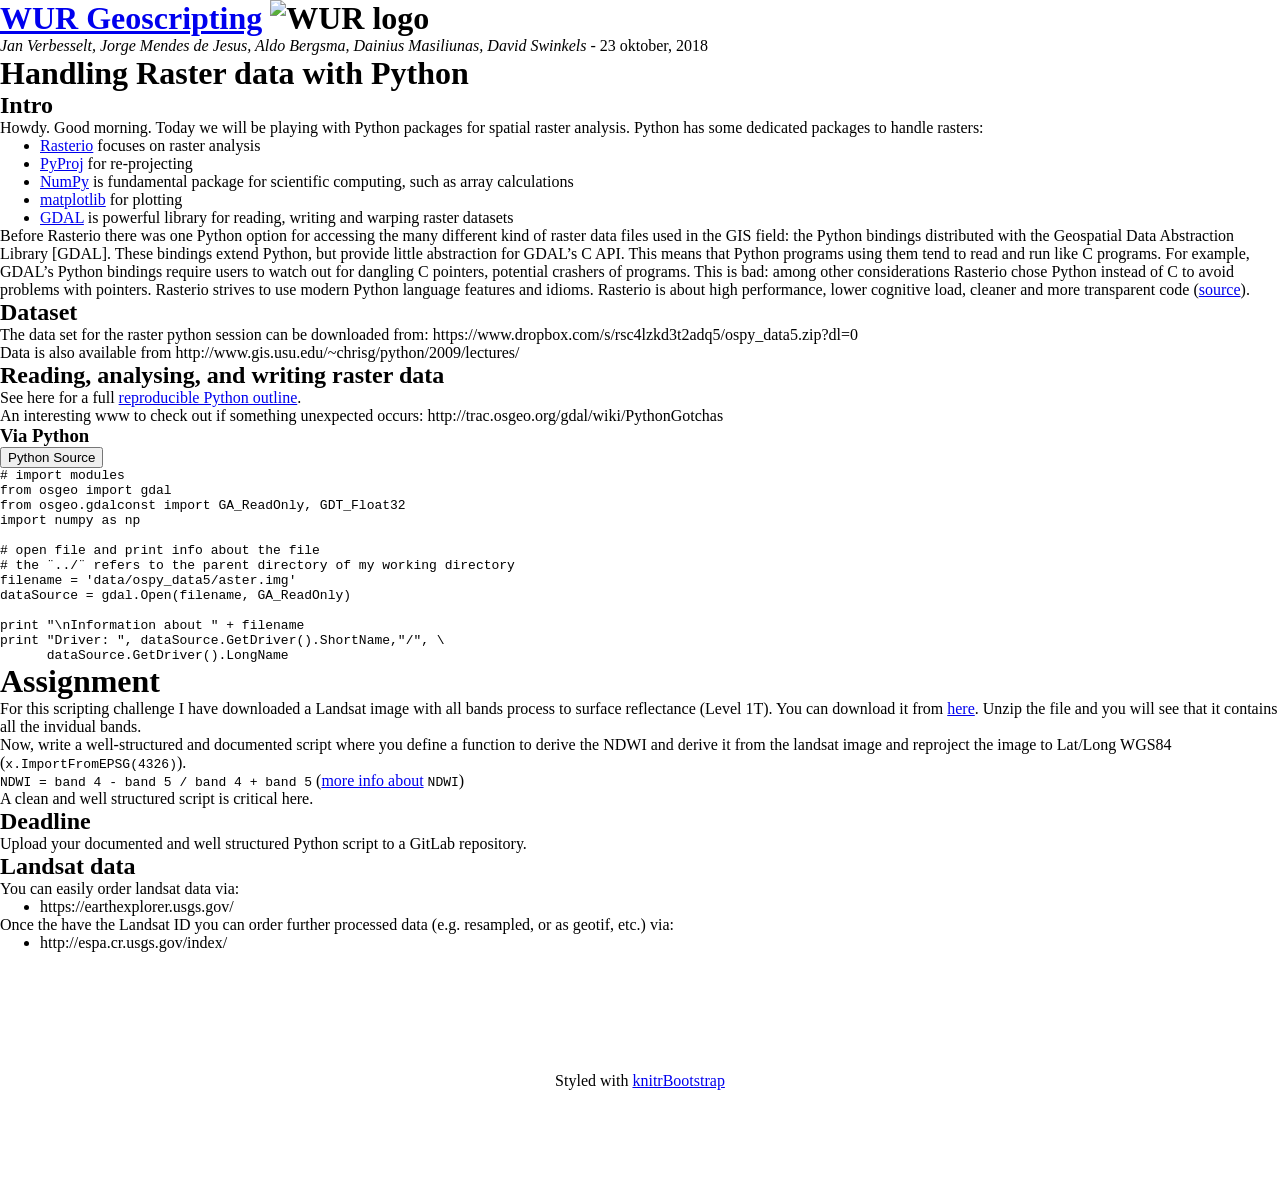
==== commit 9e7d9f85: "Start working on Raster Python lesson in Rmarkdown by introducing Python environment for rasters" ====
--- a/RasterPython.html
+++ b/RasterPython.html
@@ -1,228 +1,943 @@
-<!DOCTYPE html>
+<!DOCTYPE html PUBLIC "-//W3C//DTD XHTML 1.0 Transitional//EN" "http://www.w3.org/TR/xhtml1/DTD/xhtml1-transitional.dtd">
+<html xmlns="http://www.w3.org/1999/xhtml">
+<head>
+  <meta http-equiv="Content-Type" content="text/html; charset=utf-8" />
+  <meta http-equiv="Content-Style-Type" content="text/css" />
+  <meta name="generator" content="pandoc" />
+  <meta name="author" content="Jan Verbesselt, Jorge Mendes de Jesus, Aldo Bergsma, Dainius Masiliunas, David Swinkels" />
+  <title></title>
+  <style type="text/css">code{white-space: pre;}</style>
+  <meta name="viewport" content="width=device-width, initial-scale=1.0">
+  
+  <!-- jQuery -->
+  <script src="https://cdnjs.cloudflare.com/ajax/libs/jquery/2.0.3/jquery.min.js"></script>
+  <script src="https://cdnjs.cloudflare.com/ajax/libs/jqueryui/1.10.3/jquery-ui.min.js"></script>
+  
+  <!-- bootstrap -->
+  <!--<link href="https://netdna.bootstrapcdn.com/bootstrap/3.0.0/css/bootstrap.min.css" rel="stylesheet"  id="style">-->
+  <script src="https://netdna.bootstrapcdn.com/bootstrap/3.0.0/js/bootstrap.min.js"></script>
+  
+  <!-- highlight.js -->
+  <!--<link href="https://cdnjs.cloudflare.com/ajax/libs/highlight.js/7.3/styles/default.min.css" rel="stylesheet" id="code-style">-->
+  <script src="https://cdnjs.cloudflare.com/ajax/libs/highlight.js/7.3/highlight.min.js"></script>
+  <script>
+  hljs.LANGUAGES.r=function(a){var b="([a-zA-Z]|\\.[a-zA-Z.])[a-zA-Z0-9._]*";return{c:[a.HCM,{b:b,l:b,k:{keyword:"function if in break next repeat else for return switch while try tryCatch|10 stop warning require library attach detach source setMethod setGeneric setGroupGeneric setClass ...|10",literal:"NULL NA TRUE FALSE T F Inf NaN NA_integer_|10 NA_real_|10 NA_character_|10 NA_complex_|10"},r:0},{cN:"number",b:"0[xX][0-9a-fA-F]+[Li]?\\b",r:0},{cN:"number",b:"\\d+(?:[eE][+\\-]?\\d*)?L\\b",r:0},{cN:"number",b:"\\d+\\.(?!\\d)(?:i\\b)?",r:0},{cN:"number",b:"\\d+(?:\\.\\d*)?(?:[eE][+\\-]?\\d*)?i?\\b",r:0},{cN:"number",b:"\\.\\d+(?:[eE][+\\-]?\\d*)?i?\\b",r:0},{b:"`",e:"`",r:0},{cN:"string",b:'"',e:'"',c:[a.BE],r:0},{cN:"string",b:"'",e:"'",c:[a.BE],r:0}]}}(hljs); </script>
+  <!--<script type="text/javascript", src="https://yandex.st/highlightjs/7.3/languages/r.min.js"></script>-->
+  
+  <!-- Manific Popup -->
+  <script src="https://cdnjs.cloudflare.com/ajax/libs/magnific-popup.js/0.8.9/jquery.magnific-popup.min.js"></script>
+  
+  <script type="text/javascript"
+    src="https://cdn.mathjax.org/mathjax/latest/MathJax.js?config=TeX-AMS-MML_HTMLorMML">
+  </script>
+  <script defer="defer">
+  // Function to generate the dynamic table of contents
+  jQuery.fn.generate_TOC = function () {
+    var base = $(this[0]);
+  
+    var selectors = ['h1', 'h2', 'h3', 'h4'];
+  
+    var last_ptr = [{}, {}, {}, {}];
+  
+    var anchors = {};
+  
+    generate_anchor = function (text) {
+      var test = text.replace(/\W/g, '_');
+  
+      while(test in anchors){
+        //if no suffix, add one
+        if(test.match(/_\d+$/) === null){
+          test = test + "_2";
+        }
+        //else generate unique id for duplicates by adding one to the suffix
+        else {
+          test = test.replace(/_(\d+)$/, function(match, number){ var num=+number+1; return("_" + num) });
+        }
+      }
+      anchors[test]=1;
+      return(test);
+    }
+  
+    $(selectors.join(',')).filter(function(index) { return $(this).parent().attr("id") != 'header'; }).each(function () {
+  
+      var heading = $(this);
+      var idx = selectors.indexOf(heading.prop('tagName').toLowerCase());
+      var itr = 0;
+  
+      while (itr <= idx) {
+        if (jQuery.isEmptyObject(last_ptr[itr])) {
+          last_ptr[itr] = $('<ul>').addClass('nav');
+          if (itr === 0) {
+            base.append(last_ptr[itr])
+          } else {
+            if(last_ptr[itr-1].children('li').length === 0){
+              last_ptr[itr-1].append(last_ptr[itr]);
+            }
+            else {
+              last_ptr[itr - 1].children('li').last().append(last_ptr[itr]);
+            }
+          }
+        }
+        itr++;
+      }
+      var anchor = generate_anchor(heading.text());
+      heading.attr('id', anchor);
+      var a = $('<a>')
+      .text(heading.text())
+      .attr('href', '#' + anchor);
+  
+    var li = $('<li>')
+      .append(a);
+  
+    last_ptr[idx].append(li);
+    for (i = idx + 1; i < last_ptr.length; i++) {
+      last_ptr[i] = {};
+    }
+    });
+  }
+  /* run scripts when document is ready */
+  $(function() {
+    "use strict";
+  
+    var $window = $(window);
+    var $body = $(document.body);
+  
+    /* size of thumbnails */
+  
+    var hidden_types = ['source']
+    var output_types = ['output', 'message', 'warning', 'error']
+  
+    /* style tables */
+    $('table').addClass('table table-striped table-bordered table-hover table-condensed');
+  
+    $('pre code').each(function(i, e) {
+      hljs.highlightBlock(e);
+    });
+  
+    /* Magnific Popup */
+    $(".thumbnail").each(function(){
+      $(this).magnificPopup({
+        disableOn: 768,
+        closeOnContentClick: true,
+  
+        type: 'image',
+        items: {
+          src: $(this).find('img').attr('src'),
+        }
+      });
+    });
+  
+    function toggle_block(obj, show) {
+      var span = obj.find('span');
+      if(show === true){
+        span.removeClass('glyphicon-chevron-up').addClass('glyphicon-chevron-down');
+        obj.next('pre').slideDown();
+      }
+      else {
+        span.removeClass('glyphicon-chevron-down').addClass('glyphicon-chevron-up');
+        obj.next('pre').slideUp();
+      }
+    }
+  
+    function toggle_thumbnails(imgs, show){
+      if(show === true){
+        imgs.parents().show()
+        imgs.slideDown();
+      }
+      else {
+        imgs.slideUp(400, function(){ $(this).parent().hide(); });
+      }
+    }
+  
+    function global_toggle(obj){
+      var type = obj.attr('type');
+      var show = !obj.parent('li').hasClass('active');
+      if(show === true){
+        obj.parent('li').addClass('active');
+      }
+      else{
+        obj.parent('li').removeClass('active');
+      }
+      if(type == 'figure'){
+        toggle_thumbnails($('.thumbnail img'), show);
+      }
+      else {
+        $('.toggle.' + type).each(function() { toggle_block($(this), show); });
+      }
+    }
+  
+    /* onclick toggle next code block */
+    $('.toggle').click(function() {
+      var span = $(this).find('span');
+      toggle_block($(this), !span.hasClass('glyphicon-chevron-down'));
+      return false
+    })
+  
+    // global toggles
+    $('.toggle-global').click(function(){
+      var type = $(this).attr('type');
+      if(type === 'all-source'){
+          $('li a.source').each(function() {
+            global_toggle($(this));
+          });
+        }
+      else if(type === 'all-output'){
+        $.each(output_types, function(i, val){
+          console.log(val);
+          global_toggle($('li a.' + val));
+        });
+      }
+      else {
+        console.log($(this));
+        global_toggle($(this));
+      }
+      return false;
+    });
+    /* table of contents */
+    if($(['h1', 'h2', 'h3', 'h4'].join(',')).length > 0){
+      $('body > #wrap > .container > .row').append('<div class="col-md-2"><div id="toc" class="well sidebar sidenav affix hidden-print"/></div>');
+      $('#toc').generate_TOC();
+    }
+  
+    $.each(hidden_types, function(i, type) {
+      $('li[type=' + type + ']').each(function(){ global_toggle($(this)); });
+    });
+  
+    /* remove paragraphs with no content */
+    $('p:empty').remove();
+  
+    $body.scrollspy({
+      target: '.sidebar',
+    });
+  
+    /* theme switch */
+    $('.theme-switch').click(function(){
+      var css = $('link[title=' + $(this).attr('title') + ']');
+      $('#theme[rel=stylesheet]').attr('href', css.attr('href'));
+      $('.theme-switch').closest('li').removeClass('active');
+      $(this).closest('li').addClass('active');
+      return false;
+    });
+    /* code style switch */ //TODO use same function for both of these?
+    $('.highlight-switch').click(function(){
+      var css = $('link[title="' + $(this).attr('title') + '"]');
+      $('#highlight[rel=stylesheet]').attr('href', css.attr('href'));
+      $('.highlight-switch').closest('li').removeClass('active');
+      $(this).closest('li').addClass('active');
+      return false;
+    });
+  
+    //TODO refresh on show/hide
+    $window.on('load', function () {
+      $body.scrollspy('refresh');
+    })
+  
+  });
+  
+  </script>
+  <style>
+  /* Knitr_bootstrap styles */
+  #header {
+    display: none !important;
+    visibility: hidden !important;
+  }
+  #wrap .container-fluid {
+    padding: 0;
+    overflow: hidden;
+  }
+  .toggle{
+    text-transform: capitalize;
+  }
+  
+  .toggle-global{
+    text-transform: capitalize;
+  }
+  
+  /* Sticky footer styles */
+  * {
+    margin:0;
+  }
+  html,
+  body {
+      height: 100%;
+      padding:0 !important;
+      /* The html and body elements cannot have any padding or margin. */
+      /*overflow-x: hidden;*/
+  }
+  
+  /* Wrapper for page content to push down footer */
+  #wrap {
+      min-height: 100%;
+      height: auto !important;
+      height: 100%;
+      /* Negative indent footer by it's height */
+      margin: 0 auto -120px;
+  }
+  
+  /* Set the fixed height of the footer here */
+  #push,
+  #footer {
+      height: 120px;
+  }
+  
+  #footer {
+    text-align: center;
+  }
+  
+  /* Top level subheader elements.  These are the first nested items underneath a header element. */
+  .header li {
+    font-size: 20px;
+  }
+  
+  /* Makes the font smaller for all subheader elements. */
+  .sub-header li {
+      font-size: 12px;
+  }
+  
+  button.thumbnails {
+    margin-left:0px;
+  }
+  
+  /*
+   * Side navigation
+   *
+   * Scrollspy and affixed enhanced navigation to highlight sections and secondary
+   * sections of docs content.
+   */
+  
+  /* By default it's not affixed in mobile views, so undo that */
+  .sidebar.affix {
+    position: static;
+  }
+  
+  /* First level of nav */
+  .sidenav {
+    margin-top: 30px;
+    margin-bottom: 30px;
+    padding-top:    10px;
+    padding-bottom: 10px;
+    border-radius: 5px;
+  }
+  
+  /* All levels of nav */
+  .sidebar .nav > li > a {
+    display: block;
+    padding: 5px 20px;
+  }
+  .sidebar .nav > li > a:hover,
+  .sidebar .nav > li > a:focus {
+    text-decoration: none;
+    border-right: 1px solid;
+  }
+  .sidebar .nav > .active > a,
+  .sidebar .nav > .active:hover > a,
+  .sidebar .nav > .active:focus > a {
+    font-weight: bold;
+    background-color: transparent;
+    border-right: 1px solid;
+  }
+  
+  /* Nav: second level (shown on .active) */
+  .sidebar .nav .nav {
+    display: none; /* Hide by default, but at >768px, show it */
+    margin-bottom: 8px;
+  }
+  .sidebar .nav .nav > li > a {
+    padding-top:    3px;
+    padding-bottom: 3px;
+    padding-left: 30px;
+    font-size: 90%;
+  }
+  
+  .sidebar .nav .nav .nav > li > a {
+    padding-left: 40px;
+  }
+  .sidebar .nav .nav .nav .nav > li > a {
+    padding-left: 50px;
+  }
+  
+  /* Show and affix the side nav when space allows it */
+  @media screen and (min-width: 992px) {
+    .sidebar .nav > .active > ul {
+      display: block;
+    }
+    /* Widen the fixed sidebar */
+    .sidebar.affix,
+    .sidebar.affix-bottom {
+      width: 213px;
+    }
+    .sidebar.affix-top,
+    .sidebar.affix {
+      position: fixed; /* Undo the static from mobile first approach */
+      top: 30px;
+    }
+    .sidebar.affix-bottom {
+      position: absolute; /* Undo the static from mobile first approach */
+    }
+    .sidebar.affix-bottom .sidenav,
+    .sidebar.affix .sidenav {
+      margin-top: 0;
+      margin-bottom: 0;
+    }
+  }
+  @media screen and (min-width: 1200px) {
+    /* Widen the fixed sidebar again */
+    .sidebar.affix-bottom,
+    .sidebar.affix {
+      width: 263px;
+    }
+  }
+  
+  #toc {
+    padding: 10px 0px;
+    margin:0;
+    border:0;
+  }
+  
+  
+  .panel pre {
+    margin: 0;
+    padding: 0;
+    border: 0;
+  }
+  button + pre {
+    margin: 0;
+    padding: 0;
+  }
+  pre code {
+    border-radius: 0;
+  }
+  /* Magnific Popup CSS */
+  .mfp-bg {
+    top: 0;
+    left: 0;
+    width: 100%;
+    height: 100%;
+    z-index: 1042;
+    overflow: hidden;
+    position: fixed;
+    background: #0b0b0b;
+    opacity: 0.8;
+    filter: alpha(opacity=80); }
+  
+  .mfp-wrap {
+    top: 0;
+    left: 0;
+    width: 100%;
+    height: 100%;
+    z-index: 1043;
+    position: fixed;
+    outline: none !important;
+    -webkit-backface-visibility: hidden; }
+  
+  .mfp-container {
+    text-align: center;
+    position: absolute;
+    width: 100%;
+    height: 100%;
+    left: 0;
+    top: 0;
+    padding: 0 8px;
+    -webkit-box-sizing: border-box;
+    -moz-box-sizing: border-box;
+    box-sizing: border-box; }
+  
+  .mfp-container:before {
+    content: '';
+    display: inline-block;
+    height: 100%;
+    vertical-align: middle; }
+  
+  .mfp-align-top .mfp-container:before {
+    display: none; }
+  
+  .mfp-content {
+    position: relative;
+    display: inline-block;
+    vertical-align: middle;
+    margin: 0 auto;
+    text-align: left;
+    z-index: 1045; }
+  
+  .mfp-inline-holder .mfp-content,
+  .mfp-ajax-holder .mfp-content {
+    width: 100%;
+    cursor: auto; }
+  
+  .mfp-ajax-cur {
+    cursor: progress; }
+  
+  .mfp-zoom-out-cur,
+  .mfp-zoom-out-cur .mfp-image-holder .mfp-close {
+    cursor: -moz-zoom-out;
+    cursor: -webkit-zoom-out;
+    cursor: zoom-out; }
+  
+  .mfp-zoom {
+    cursor: pointer;
+    cursor: -webkit-zoom-in;
+    cursor: -moz-zoom-in;
+    cursor: zoom-in; }
+  
+  .mfp-auto-cursor .mfp-content {
+    cursor: auto; }
+  
+  .mfp-close,
+  .mfp-arrow,
+  .mfp-preloader,
+  .mfp-counter {
+    -webkit-user-select: none;
+    -moz-user-select: none;
+    user-select: none; }
+  
+  .mfp-loading.mfp-figure {
+    display: none; }
+  
+  .mfp-hide {
+    display: none !important; }
+  
+  .mfp-preloader {
+    color: #cccccc;
+    position: absolute;
+    top: 50%;
+    width: auto;
+    text-align: center;
+    margin-top: -0.8em;
+    left: 8px;
+    right: 8px;
+    z-index: 1044; }
+  
+  .mfp-preloader a {
+    color: #cccccc; }
+  
+  .mfp-preloader a:hover {
+    color: white; }
+  
+  .mfp-s-ready .mfp-preloader {
+    display: none; }
+  
+  .mfp-s-error .mfp-content {
+    display: none; }
+  
+  button.mfp-close,
+  button.mfp-arrow {
+    overflow: visible;
+    cursor: pointer;
+    background: transparent;
+    border: 0;
+    -webkit-appearance: none;
+    display: block;
+    padding: 0;
+    z-index: 1046;
+    -webkit-box-shadow: none;
+    box-shadow: none; }
+  
+  button::-moz-focus-inner {
+    padding: 0;
+    border: 0; }
+  
+  .mfp-close {
+    width: 44px;
+    height: 44px;
+    line-height: 44px;
+    position: absolute;
+    right: 0;
+    top: 0;
+    text-decoration: none;
+    text-align: center;
+    opacity: 0.65;
+    padding: 0 0 18px 10px;
+    color: white;
+    font-style: normal;
+    font-size: 28px;
+    font-family: Arial, Baskerville, monospace; }
+    .mfp-close:hover, .mfp-close:focus {
+      opacity: 1; }
+    .mfp-close:active {
+      top: 1px; }
+  
+  .mfp-close-btn-in .mfp-close {
+    color: #333333; }
+  
+  .mfp-image-holder .mfp-close,
+  .mfp-iframe-holder .mfp-close {
+    color: white;
+    right: -6px;
+    text-align: right;
+    padding-right: 6px;
+    width: 100%; }
+  
+  .mfp-counter {
+    position: absolute;
+    top: 0;
+    right: 0;
+    color: #cccccc;
+    font-size: 12px;
+    line-height: 18px; }
+  
+  .mfp-arrow {
+    position: absolute;
+    opacity: 0.65;
+    margin: 0;
+    top: 50%;
+    margin-top: -55px;
+    padding: 0;
+    width: 90px;
+    height: 110px;
+    -webkit-tap-highlight-color: rgba(0, 0, 0, 0); }
+  
+  .mfp-arrow:active {
+    margin-top: -54px; }
+  
+  .mfp-arrow:hover,
+  .mfp-arrow:focus {
+    opacity: 1; }
+  
+  .mfp-arrow:before, .mfp-arrow:after,
+  .mfp-arrow .mfp-b,
+  .mfp-arrow .mfp-a {
+    content: '';
+    display: block;
+    width: 0;
+    height: 0;
+    position: absolute;
+    left: 0;
+    top: 0;
+    margin-top: 35px;
+    margin-left: 35px;
+    border: medium inset transparent; }
+  .mfp-arrow:after,
+  .mfp-arrow .mfp-a {
+    border-top-width: 13px;
+    border-bottom-width: 13px;
+    top: 8px; }
+  .mfp-arrow:before,
+  .mfp-arrow .mfp-b {
+    border-top-width: 21px;
+    border-bottom-width: 21px; }
+  
+  .mfp-arrow-left {
+    left: 0; }
+    .mfp-arrow-left:after,
+    .mfp-arrow-left .mfp-a {
+      border-right: 17px solid white;
+      margin-left: 31px; }
+    .mfp-arrow-left:before,
+    .mfp-arrow-left .mfp-b {
+      margin-left: 25px;
+      border-right: 27px solid #3f3f3f; }
+  
+  .mfp-arrow-right {
+    right: 0; }
+    .mfp-arrow-right:after,
+    .mfp-arrow-right .mfp-a {
+      border-left: 17px solid white;
+      margin-left: 39px; }
+    .mfp-arrow-right:before,
+    .mfp-arrow-right .mfp-b {
+      border-left: 27px solid #3f3f3f; }
+  
+  .mfp-iframe-holder {
+    padding-top: 40px;
+    padding-bottom: 40px; }
+  
+  .mfp-iframe-holder .mfp-content {
+    line-height: 0;
+    width: 100%;
+    max-width: 900px; }
+  
+  .mfp-iframe-scaler {
+    width: 100%;
+    height: 0;
+    overflow: hidden;
+    padding-top: 56.25%; }
+  
+  .mfp-iframe-scaler iframe {
+    position: absolute;
+    display: block;
+    top: 0;
+    left: 0;
+    width: 100%;
+    height: 100%;
+    box-shadow: 0 0 8px rgba(0, 0, 0, 0.6);
+    background: black; }
+  
+  .mfp-iframe-holder .mfp-close {
+    top: -40px; }
+  
+  /* Main image in popup */
+  img.mfp-img {
+    width: auto;
+    max-width: 100%;
+    height: auto;
+    display: block;
+    line-height: 0;
+    -webkit-box-sizing: border-box;
+    -moz-box-sizing: border-box;
+    box-sizing: border-box;
+    padding: 40px 0 40px;
+    margin: 0 auto; }
+  
+  /* The shadow behind the image */
+  .mfp-figure:after {
+    content: '';
+    position: absolute;
+    left: 0;
+    top: 40px;
+    bottom: 40px;
+    display: block;
+    right: 0;
+    width: auto;
+    height: auto;
+    z-index: -1;
+    box-shadow: 0 0 8px rgba(0, 0, 0, 0.6);
+    background: #444444; }
+  
+  .mfp-figure {
+    line-height: 0; }
+  
+  .mfp-bottom-bar {
+    margin-top: -36px;
+    position: absolute;
+    top: 100%;
+    left: 0;
+    width: 100%;
+    cursor: auto; }
+  
+  .mfp-title {
+    text-align: left;
+    line-height: 18px;
+    color: #f3f3f3;
+    word-wrap: break-word;
+    padding-right: 36px; }
+  
+  .mfp-figure small {
+    color: #bdbdbd;
+    display: block;
+    font-size: 12px;
+    line-height: 14px; }
+  
+  .mfp-image-holder .mfp-content {
+    max-width: 100%; }
+  
+  .mfp-gallery .mfp-image-holder .mfp-figure {
+    cursor: pointer; }
+  
+  @media screen and (max-width: 800px) and (orientation: landscape), screen and (max-height: 300px) {
+    /**
+     * Remove all paddings around the image on small screen
+     */
+    .mfp-img-mobile .mfp-image-holder {
+      padding-left: 0;
+      padding-right: 0; }
+  
+    .mfp-img-mobile img.mfp-img {
+      padding: 0; }
+  
+    /* The shadow behind the image */
+    .mfp-img-mobile .mfp-figure:after {
+      top: 0;
+      bottom: 0; }
+  
+    .mfp-img-mobile .mfp-bottom-bar {
+      background: rgba(0, 0, 0, 0.6);
+      bottom: 0;
+      margin: 0;
+      top: auto;
+      padding: 3px 5px;
+      position: fixed;
+      -webkit-box-sizing: border-box;
+      -moz-box-sizing: border-box;
+      box-sizing: border-box; }
+  
+    .mfp-img-mobile .mfp-bottom-bar:empty {
+      padding: 0; }
+  
+    .mfp-img-mobile .mfp-counter {
+      right: 5px;
+      top: 3px; }
+  
+    .mfp-img-mobile .mfp-close {
+      top: 0;
+      right: 0;
+      width: 35px;
+      height: 35px;
+      line-height: 35px;
+      background: rgba(0, 0, 0, 0.6);
+      position: fixed;
+      text-align: center;
+      padding: 0; }
+  
+    .mfp-img-mobile .mfp-figure small {
+      display: inline;
+      margin-left: 5px; } }
+  @media all and (max-width: 900px) {
+    .mfp-arrow {
+      -webkit-transform: scale(0.75);
+      transform: scale(0.75); }
+  
+    .mfp-arrow-left {
+      -webkit-transform-origin: 0;
+      transform-origin: 0; }
+  
+    .mfp-arrow-right {
+      -webkit-transform-origin: 100%;
+      transform-origin: 100%; }
+  
+    .mfp-container {
+      padding-left: 6px;
+      padding-right: 6px; } }
+  .mfp-ie7 .mfp-img {
+    padding: 0; }
+  .mfp-ie7 .mfp-bottom-bar {
+    width: 600px;
+    left: 50%;
+    margin-left: -300px;
+    margin-top: 5px;
+    padding-bottom: 5px; }
+  .mfp-ie7 .mfp-container {
+    padding: 0; }
+  .mfp-ie7 .mfp-content {
+    padding-top: 44px; }
+  .mfp-ie7 .mfp-close {
+    top: 0;
+    right: 0;
+    padding-top: 0; }
+  
+  //Magnific overrides
+  .mfp-image img{
+    background: white;
+  }
+  .mfp-figure:after {
+    background: white;
+  }
+  
+  /*
+   * Off Canvas navbar toggle right
+   * --------------------------------------------------
+   */
+  
+  @media screen and (max-width: 768px) {
+    .row-offcanvas .collapsing {
+    -webkit-transition: none 0;
+      -moz-transition: none 0;
+      transition: none 0;
+    }
+   .row-offcanvas .navbar {
+    position: absolute;
+    z-index: 2;
+      right:0;
+      height:100%;
+      width:55px;
+      border:0;
+      background-color:transparent;
+    }
+    .row-offcanvas .navbar-toggle {
+      margin-right: 5px;
+      margin-left: 5px;
+    }
+    .row-offcanvas {
+      position: relative;
+    }
+    .row-offcanvas-right.active .navbar {
+    position: absolute;
+    z-index: 2;
+      right: -28.4%;
+      width:40%;
+      background-color:#eee;
+      border:0 solid #ddd;
+      border-left-width:1px;
+    }
+    .row-offcanvas-right.active {
+      left: -30%;
+    }
+    .row-offcanvas-right.active .navbar-collapse {
+      position: relative;
+      width: 100%;
+    }
+    .row-offcanvas .content {
+    /*width:calc(100% - 60px);*/
+    }
+  }
+  </style>
+</head>
+<body>
+<title>
+Week 3: Python for geo-scripting
+</title>
+<div id="wrap">
+<div class="container">
+<div class="row row-offcanvas row-offcanvas-right">
+<div class="contents col-xs-12 col-md-10">
+<h1 id="wur-geoscripting-wur-logo"><a href="https://geoscripting-wur.github.io/">WUR Geoscripting</a> <img src="https://www.wur.nl/upload/b43b7095-e452-482a-8969-fed9a50393a8_WUR_RGB_standard.png" alt="WUR logo" /></h1>
+<p><em>Jan Verbesselt, Jorge Mendes de Jesus, Aldo Bergsma, Dainius Masiliunas, David Swinkels</em> - 23 oktober, 2018</p>
+<h1 id="handling-raster-data-with-python">Handling Raster data with Python</h1>
+<h2 id="intro">Intro</h2>
+<p>Howdy. Good morning. Today we will be playing with Python packages for spatial raster analysis. Python has some dedicated packages to handle rasters:</p>
+<ul>
+<li><a href="https://rasterio.readthedocs.io/en/latest/">Rasterio</a> focuses on raster analysis</li>
+<li><a href="https://github.com/jswhit/pyproj">PyProj</a> for re-projecting</li>
+<li><a href="http://www.numpy.org/">NumPy</a> is fundamental package for scientific computing, such as array calculations</li>
+<li><a href="https://matplotlib.org/">matplotlib</a> for plotting</li>
+<li><a href="https://en.wikipedia.org/wiki/GDAL">GDAL</a> is powerful library for reading, writing and warping raster datasets</li>
+</ul>
+<p>Before Rasterio there was one Python option for accessing the many different kind of raster data files used in the GIS field: the Python bindings distributed with the Geospatial Data Abstraction Library [GDAL]. These bindings extend Python, but provide little abstraction for GDAL’s C API. This means that Python programs using them tend to read and run like C programs. For example, GDAL’s Python bindings require users to watch out for dangling C pointers, potential crashers of programs. This is bad: among other considerations Rasterio chose Python instead of C to avoid problems with pointers. Rasterio strives to use modern Python language features and idioms. Rasterio is about high performance, lower cognitive load, cleaner and more transparent code (<a href="https://rasterio.readthedocs.io/en/latest/intro.html">source</a>).</p>
+<h2 id="dataset">Dataset</h2>
+<p>The data set for the raster python session can be downloaded from: https://www.dropbox.com/s/rsc4lzkd3t2adq5/ospy_data5.zip?dl=0</p>
+<p>Data is also available from http://www.gis.usu.edu/~chrisg/python/2009/lectures/</p>
+<h2 id="reading-analysing-and-writing-raster-data">Reading, analysing, and writing raster data</h2>
+<p>See here for a full <a href="http://nbviewer.ipython.org/github/GeoScripting-WUR/PythonWeek/blob/gh-pages/Raster%20data%20handling.ipynb">reproducible Python outline</a>.</p>
+<p>An interesting www to check out if something unexpected occurs: http://trac.osgeo.org/gdal/wiki/PythonGotchas</p>
+<h3 id="via-python">Via Python</h3>
+<div class="row">
+<button class="source python toggle btn btn-xs btn-primary">
+<span class="glyphicon glyphicon-chevron-down"></span> python source
+</button>
+<pre style=""><code class="source python"># import modules
+from osgeo import gdal
+from osgeo.gdalconst import GA_ReadOnly, GDT_Float32
+import numpy as np
 
-<html xmlns="http://www.w3.org/1999/xhtml">
-
-<head>
-
-<meta charset="utf-8">
-<meta http-equiv="Content-Type" content="text/html; charset=utf-8" />
-<meta name="generator" content="pandoc" />
-
-<meta name="author" content="Jan Verbesselt, Jorge Mendes de Jesus, Aldo Bergsma" />
-
-
-<title>WUR GRS-51806 Geoscripting</title>
-
-<script src="data:application/x-javascript,%2F%2A%21%20jQuery%20v1%2E11%2E0%20%7C%20%28c%29%202005%2C%202014%20jQuery%20Foundation%2C%20Inc%2E%20%7C%20jquery%2Eorg%2Flicense%20%2A%2F%0A%21function%28a%2Cb%29%7B%22object%22%3D%3Dtypeof%20module%26%26%22object%22%3D%3Dtypeof%20module%2Eexports%3Fmodule%2Eexports%3Da%2Edocument%3Fb%28a%2C%210%29%3Afunction%28a%29%7Bif%28%21a%2Edocument%29throw%20new%20Error%28%22jQuery%20requires%20a%20window%20with%20a%20document%22%29%3Breturn%20b%28a%29%7D%3Ab%28a%29%7D%28%22undefined%22%21%3Dtypeof%20window%3Fwindow%3Athis%2Cfunction%28a%2Cb%29%7Bvar%20c%3D%5B%5D%2Cd%3Dc%2Eslice%2Ce%3Dc%2Econcat%2Cf%3Dc%2Epush%2Cg%3Dc%2EindexOf%2Ch%3D%7B%7D%2Ci%3Dh%2EtoString%2Cj%3Dh%2EhasOwnProperty%2Ck%3D%22%22%2Etrim%2Cl%3D%7B%7D%2Cm%3D%221%2E11%2E0%22%2Cn%3Dfunction%28a%2Cb%29%7Breturn%20new%20n%2Efn%2Einit%28a%2Cb%29%7D%2Co%3D%2F%5E%5B%5Cs%5CuFEFF%5CxA0%5D%2B%7C%5B%5Cs%5CuFEFF%5CxA0%5D%2B%24%2Fg%2Cp%3D%2F%5E%2Dms%2D%2F%2Cq%3D%2F%2D%28%5B%5Cda%2Dz%5D%29%2Fgi%2Cr%3Dfunction%28a%2Cb%29%7Breturn%20b%2EtoUpperCase%28%29%7D%3Bn%2Efn%3Dn%2Eprototype%3D%7Bjquery%3Am%2Cconstructor%3An%2Cselector%3A%22%22%2Clength%3A0%2CtoArray%3Afunction%28%29%7Breturn%20d%2Ecall%28this%29%7D%2Cget%3Afunction%28a%29%7Breturn%20null%21%3Da%3F0%3Ea%3Fthis%5Ba%2Bthis%2Elength%5D%3Athis%5Ba%5D%3Ad%2Ecall%28this%29%7D%2CpushStack%3Afunction%28a%29%7Bvar%20b%3Dn%2Emerge%28this%2Econstructor%28%29%2Ca%29%3Breturn%20b%2EprevObject%3Dthis%2Cb%2Econtext%3Dthis%2Econtext%2Cb%7D%2Ceach%3Afunction%28a%2Cb%29%7Breturn%20n%2Eeach%28this%2Ca%2Cb%29%7D%2Cmap%3Afunction%28a%29%7Breturn%20this%2EpushStack%28n%2Emap%28this%2Cfunction%28b%2Cc%29%7Breturn%20a%2Ecall%28b%2Cc%2Cb%29%7D%29%29%7D%2Cslice%3Afunction%28%29%7Breturn%20this%2EpushStack%28d%2Eapply%28this%2Carguments%29%29%7D%2Cfirst%3Afunction%28%29%7Breturn%20this%2Eeq%280%29%7D%2Clast%3Afunction%28%29%7Breturn%20this%2Eeq%28%2D1%29%7D%2Ceq%3Afunction%28a%29%7Bvar%20b%3Dthis%2Elength%2Cc%3D%2Ba%2B%280%3Ea%3Fb%3A0%29%3Breturn%20this%2EpushStack%28c%3E%3D0%26%26b%3Ec%3F%5Bthis%5Bc%5D%5D%3A%5B%5D%29%7D%2Cend%3Afunction%28%29%7Breturn%20this%2EprevObject%7C%7Cthis%2Econstructor%28null%29%7D%2Cpush%3Af%2Csort%3Ac%2Esort%2Csplice%3Ac%2Esplice%7D%2Cn%2Eextend%3Dn%2Efn%2Eextend%3Dfunction%28%29%7Bvar%20a%2Cb%2Cc%2Cd%2Ce%2Cf%2Cg%3Darguments%5B0%5D%7C%7C%7B%7D%2Ch%3D1%2Ci%3Darguments%2Elength%2Cj%3D%211%3Bfor%28%22boolean%22%3D%3Dtypeof%20g%26%26%28j%3Dg%2Cg%3Darguments%5Bh%5D%7C%7C%7B%7D%2Ch%2B%2B%29%2C%22object%22%3D%3Dtypeof%20g%7C%7Cn%2EisFunction%28g%29%7C%7C%28g%3D%7B%7D%29%2Ch%3D%3D%3Di%26%26%28g%3Dthis%2Ch%2D%2D%29%3Bi%3Eh%3Bh%2B%2B%29if%28null%21%3D%28e%3Darguments%5Bh%5D%29%29for%28d%20in%20e%29a%3Dg%5Bd%5D%2Cc%3De%5Bd%5D%2Cg%21%3D%3Dc%26%26%28j%26%26c%26%26%28n%2EisPlainObject%28c%29%7C%7C%28b%3Dn%2EisArray%28c%29%29%29%3F%28b%3F%28b%3D%211%2Cf%3Da%26%26n%2EisArray%28a%29%3Fa%3A%5B%5D%29%3Af%3Da%26%26n%2EisPlainObject%28a%29%3Fa%3A%7B%7D%2Cg%5Bd%5D%3Dn%2Eextend%28j%2Cf%2Cc%29%29%3Avoid%200%21%3D%3Dc%26%26%28g%5Bd%5D%3Dc%29%29%3Breturn%20g%7D%2Cn%2Eextend%28%7Bexpando%3A%22jQuery%22%2B%28m%2BMath%2Erandom%28%29%29%2Ereplace%28%2F%5CD%2Fg%2C%22%22%29%2CisReady%3A%210%2Cerror%3Afunction%28a%29%7Bthrow%20new%20Error%28a%29%7D%2Cnoop%3Afunction%28%29%7B%7D%2CisFunction%3Afunction%28a%29%7Breturn%22function%22%3D%3D%3Dn%2Etype%28a%29%7D%2CisArray%3AArray%2EisArray%7C%7Cfunction%28a%29%7Breturn%22array%22%3D%3D%3Dn%2Etype%28a%29%7D%2CisWindow%3Afunction%28a%29%7Breturn%20null%21%3Da%26%26a%3D%3Da%2Ewindow%7D%2CisNumeric%3Afunction%28a%29%7Breturn%20a%2DparseFloat%28a%29%3E%3D0%7D%2CisEmptyObject%3Afunction%28a%29%7Bvar%20b%3Bfor%28b%20in%20a%29return%211%3Breturn%210%7D%2CisPlainObject%3Afunction%28a%29%7Bvar%20b%3Bif%28%21a%7C%7C%22object%22%21%3D%3Dn%2Etype%28a%29%7C%7Ca%2EnodeType%7C%7Cn%2EisWindow%28a%29%29return%211%3Btry%7Bif%28a%2Econstructor%26%26%21j%2Ecall%28a%2C%22constructor%22%29%26%26%21j%2Ecall%28a%2Econstructor%2Eprototype%2C%22isPrototypeOf%22%29%29return%211%7Dcatch%28c%29%7Breturn%211%7Dif%28l%2EownLast%29for%28b%20in%20a%29return%20j%2Ecall%28a%2Cb%29%3Bfor%28b%20in%20a%29%3Breturn%20void%200%3D%3D%3Db%7C%7Cj%2Ecall%28a%2Cb%29%7D%2Ctype%3Afunction%28a%29%7Breturn%20null%3D%3Da%3Fa%2B%22%22%3A%22object%22%3D%3Dtypeof%20a%7C%7C%22function%22%3D%3Dtypeof%20a%3Fh%5Bi%2Ecall%28a%29%5D%7C%7C%22object%22%3Atypeof%20a%7D%2CglobalEval%3Afunction%28b%29%7Bb%26%26n%2Etrim%28b%29%26%26%28a%2EexecScript%7C%7Cfunction%28b%29%7Ba%2Eeval%2Ecall%28a%2Cb%29%7D%29%28b%29%7D%2CcamelCase%3Afunction%28a%29%7Breturn%20a%2Ereplace%28p%2C%22ms%2D%22%29%2Ereplace%28q%2Cr%29%7D%2CnodeName%3Afunction%28a%2Cb%29%7Breturn%20a%2EnodeName%26%26a%2EnodeName%2EtoLowerCase%28%29%3D%3D%3Db%2EtoLowerCase%28%29%7D%2Ceach%3Afunction%28a%2Cb%2Cc%29%7Bvar%20d%2Ce%3D0%2Cf%3Da%2Elength%2Cg%3Ds%28a%29%3Bif%28c%29%7Bif%28g%29%7Bfor%28%3Bf%3Ee%3Be%2B%2B%29if%28d%3Db%2Eapply%28a%5Be%5D%2Cc%29%2Cd%3D%3D%3D%211%29break%7Delse%20for%28e%20in%20a%29if%28d%3Db%2Eapply%28a%5Be%5D%2Cc%29%2Cd%3D%3D%3D%211%29break%7Delse%20if%28g%29%7Bfor%28%3Bf%3Ee%3Be%2B%2B%29if%28d%3Db%2Ecall%28a%5Be%5D%2Ce%2Ca%5Be%5D%29%2Cd%3D%3D%3D%211%29break%7Delse%20for%28e%20in%20a%29if%28d%3Db%2Ecall%28a%5Be%5D%2Ce%2Ca%5Be%5D%29%2Cd%3D%3D%3D%211%29break%3Breturn%20a%7D%2Ctrim%3Ak%26%26%21k%2Ecall%28%22%5Cufeff%5Cxa0%22%29%3Ffunction%28a%29%7Breturn%20null%3D%3Da%3F%22%22%3Ak%2Ecall%28a%29%7D%3Afunction%28a%29%7Breturn%20null%3D%3Da%3F%22%22%3A%28a%2B%22%22%29%2Ereplace%28o%2C%22%22%29%7D%2CmakeArray%3Afunction%28a%2Cb%29%7Bvar%20c%3Db%7C%7C%5B%5D%3Breturn%20null%21%3Da%26%26%28s%28Object%28a%29%29%3Fn%2Emerge%28c%2C%22string%22%3D%3Dtypeof%20a%3F%5Ba%5D%3Aa%29%3Af%2Ecall%28c%2Ca%29%29%2Cc%7D%2CinArray%3Afunction%28a%2Cb%2Cc%29%7Bvar%20d%3Bif%28b%29%7Bif%28g%29return%20g%2Ecall%28b%2Ca%2Cc%29%3Bfor%28d%3Db%2Elength%2Cc%3Dc%3F0%3Ec%3FMath%2Emax%280%2Cd%2Bc%29%3Ac%3A0%3Bd%3Ec%3Bc%2B%2B%29if%28c%20in%20b%26%26b%5Bc%5D%3D%3D%3Da%29return%20c%7Dreturn%2D1%7D%2Cmerge%3Afunction%28a%2Cb%29%7Bvar%20c%3D%2Bb%2Elength%2Cd%3D0%2Ce%3Da%2Elength%3Bwhile%28c%3Ed%29a%5Be%2B%2B%5D%3Db%5Bd%2B%2B%5D%3Bif%28c%21%3D%3Dc%29while%28void%200%21%3D%3Db%5Bd%5D%29a%5Be%2B%2B%5D%3Db%5Bd%2B%2B%5D%3Breturn%20a%2Elength%3De%2Ca%7D%2Cgrep%3Afunction%28a%2Cb%2Cc%29%7Bfor%28var%20d%2Ce%3D%5B%5D%2Cf%3D0%2Cg%3Da%2Elength%2Ch%3D%21c%3Bg%3Ef%3Bf%2B%2B%29d%3D%21b%28a%5Bf%5D%2Cf%29%2Cd%21%3D%3Dh%26%26e%2Epush%28a%5Bf%5D%29%3Breturn%20e%7D%2Cmap%3Afunction%28a%2Cb%2Cc%29%7Bvar%20d%2Cf%3D0%2Cg%3Da%2Elength%2Ch%3Ds%28a%29%2Ci%3D%5B%5D%3Bif%28h%29for%28%3Bg%3Ef%3Bf%2B%2B%29d%3Db%28a%5Bf%5D%2Cf%2Cc%29%2Cnull%21%3Dd%26%26i%2Epush%28d%29%3Belse%20for%28f%20in%20a%29d%3Db%28a%5Bf%5D%2Cf%2Cc%29%2Cnull%21%3Dd%26%26i%2Epush%28d%29%3Breturn%20e%2Eapply%28%5B%5D%2Ci%29%7D%2Cguid%3A1%2Cproxy%3Afunction%28a%2Cb%29%7Bvar%20c%2Ce%2Cf%3Breturn%22string%22%3D%3Dtypeof%20b%26%26%28f%3Da%5Bb%5D%2Cb%3Da%2Ca%3Df%29%2Cn%2EisFunction%28a%29%3F%28c%3Dd%2Ecall%28arguments%2C2%29%2Ce%3Dfunction%28%29%7Breturn%20a%2Eapply%28b%7C%7Cthis%2Cc%2Econcat%28d%2Ecall%28arguments%29%29%29%7D%2Ce%2Eguid%3Da%2Eguid%3Da%2Eguid%7C%7Cn%2Eguid%2B%2B%2Ce%29%3Avoid%200%7D%2Cnow%3Afunction%28%29%7Breturn%2Bnew%20Date%7D%2Csupport%3Al%7D%29%2Cn%2Eeach%28%22Boolean%20Number%20String%20Function%20Array%20Date%20RegExp%20Object%20Error%22%2Esplit%28%22%20%22%29%2Cfunction%28a%2Cb%29%7Bh%5B%22%5Bobject%20%22%2Bb%2B%22%5D%22%5D%3Db%2EtoLowerCase%28%29%7D%29%3Bfunction%20s%28a%29%7Bvar%20b%3Da%2Elength%2Cc%3Dn%2Etype%28a%29%3Breturn%22function%22%3D%3D%3Dc%7C%7Cn%2EisWindow%28a%29%3F%211%3A1%3D%3D%3Da%2EnodeType%26%26b%3F%210%3A%22array%22%3D%3D%3Dc%7C%7C0%3D%3D%3Db%7C%7C%22number%22%3D%3Dtypeof%20b%26%26b%3E0%26%26b%2D1%20in%20a%7Dvar%20t%3Dfunction%28a%29%7Bvar%20b%2Cc%2Cd%2Ce%2Cf%2Cg%2Ch%2Ci%2Cj%2Ck%2Cl%2Cm%2Cn%2Co%2Cp%2Cq%2Cr%2Cs%3D%22sizzle%22%2B%2Dnew%20Date%2Ct%3Da%2Edocument%2Cu%3D0%2Cv%3D0%2Cw%3Deb%28%29%2Cx%3Deb%28%29%2Cy%3Deb%28%29%2Cz%3Dfunction%28a%2Cb%29%7Breturn%20a%3D%3D%3Db%26%26%28j%3D%210%29%2C0%7D%2CA%3D%22undefined%22%2CB%3D1%3C%3C31%2CC%3D%7B%7D%2EhasOwnProperty%2CD%3D%5B%5D%2CE%3DD%2Epop%2CF%3DD%2Epush%2CG%3DD%2Epush%2CH%3DD%2Eslice%2CI%3DD%2EindexOf%7C%7Cfunction%28a%29%7Bfor%28var%20b%3D0%2Cc%3Dthis%2Elength%3Bc%3Eb%3Bb%2B%2B%29if%28this%5Bb%5D%3D%3D%3Da%29return%20b%3Breturn%2D1%7D%2CJ%3D%22checked%7Cselected%7Casync%7Cautofocus%7Cautoplay%7Ccontrols%7Cdefer%7Cdisabled%7Chidden%7Cismap%7Cloop%7Cmultiple%7Copen%7Creadonly%7Crequired%7Cscoped%22%2CK%3D%22%5B%5C%5Cx20%5C%5Ct%5C%5Cr%5C%5Cn%5C%5Cf%5D%22%2CL%3D%22%28%3F%3A%5C%5C%5C%5C%2E%7C%5B%5C%5Cw%2D%5D%7C%5B%5E%5C%5Cx00%2D%5C%5Cxa0%5D%29%2B%22%2CM%3DL%2Ereplace%28%22w%22%2C%22w%23%22%29%2CN%3D%22%5C%5C%5B%22%2BK%2B%22%2A%28%22%2BL%2B%22%29%22%2BK%2B%22%2A%28%3F%3A%28%5B%2A%5E%24%7C%21%7E%5D%3F%3D%29%22%2BK%2B%22%2A%28%3F%3A%28%5B%27%5C%22%5D%29%28%28%3F%3A%5C%5C%5C%5C%2E%7C%5B%5E%5C%5C%5C%5C%5D%29%2A%3F%29%5C%5C3%7C%28%22%2BM%2B%22%29%7C%29%7C%29%22%2BK%2B%22%2A%5C%5C%5D%22%2CO%3D%22%3A%28%22%2BL%2B%22%29%28%3F%3A%5C%5C%28%28%28%5B%27%5C%22%5D%29%28%28%3F%3A%5C%5C%5C%5C%2E%7C%5B%5E%5C%5C%5C%5C%5D%29%2A%3F%29%5C%5C3%7C%28%28%3F%3A%5C%5C%5C%5C%2E%7C%5B%5E%5C%5C%5C%5C%28%29%5B%5C%5C%5D%5D%7C%22%2BN%2Ereplace%283%2C8%29%2B%22%29%2A%29%7C%2E%2A%29%5C%5C%29%7C%29%22%2CP%3Dnew%20RegExp%28%22%5E%22%2BK%2B%22%2B%7C%28%28%3F%3A%5E%7C%5B%5E%5C%5C%5C%5C%5D%29%28%3F%3A%5C%5C%5C%5C%2E%29%2A%29%22%2BK%2B%22%2B%24%22%2C%22g%22%29%2CQ%3Dnew%20RegExp%28%22%5E%22%2BK%2B%22%2A%2C%22%2BK%2B%22%2A%22%29%2CR%3Dnew%20RegExp%28%22%5E%22%2BK%2B%22%2A%28%5B%3E%2B%7E%5D%7C%22%2BK%2B%22%29%22%2BK%2B%22%2A%22%29%2CS%3Dnew%20RegExp%28%22%3D%22%2BK%2B%22%2A%28%5B%5E%5C%5C%5D%27%5C%22%5D%2A%3F%29%22%2BK%2B%22%2A%5C%5C%5D%22%2C%22g%22%29%2CT%3Dnew%20RegExp%28O%29%2CU%3Dnew%20RegExp%28%22%5E%22%2BM%2B%22%24%22%29%2CV%3D%7BID%3Anew%20RegExp%28%22%5E%23%28%22%2BL%2B%22%29%22%29%2CCLASS%3Anew%20RegExp%28%22%5E%5C%5C%2E%28%22%2BL%2B%22%29%22%29%2CTAG%3Anew%20RegExp%28%22%5E%28%22%2BL%2Ereplace%28%22w%22%2C%22w%2A%22%29%2B%22%29%22%29%2CATTR%3Anew%20RegExp%28%22%5E%22%2BN%29%2CPSEUDO%3Anew%20RegExp%28%22%5E%22%2BO%29%2CCHILD%3Anew%20RegExp%28%22%5E%3A%28only%7Cfirst%7Clast%7Cnth%7Cnth%2Dlast%29%2D%28child%7Cof%2Dtype%29%28%3F%3A%5C%5C%28%22%2BK%2B%22%2A%28even%7Codd%7C%28%28%5B%2B%2D%5D%7C%29%28%5C%5Cd%2A%29n%7C%29%22%2BK%2B%22%2A%28%3F%3A%28%5B%2B%2D%5D%7C%29%22%2BK%2B%22%2A%28%5C%5Cd%2B%29%7C%29%29%22%2BK%2B%22%2A%5C%5C%29%7C%29%22%2C%22i%22%29%2Cbool%3Anew%20RegExp%28%22%5E%28%3F%3A%22%2BJ%2B%22%29%24%22%2C%22i%22%29%2CneedsContext%3Anew%20RegExp%28%22%5E%22%2BK%2B%22%2A%5B%3E%2B%7E%5D%7C%3A%28even%7Codd%7Ceq%7Cgt%7Clt%7Cnth%7Cfirst%7Clast%29%28%3F%3A%5C%5C%28%22%2BK%2B%22%2A%28%28%3F%3A%2D%5C%5Cd%29%3F%5C%5Cd%2A%29%22%2BK%2B%22%2A%5C%5C%29%7C%29%28%3F%3D%5B%5E%2D%5D%7C%24%29%22%2C%22i%22%29%7D%2CW%3D%2F%5E%28%3F%3Ainput%7Cselect%7Ctextarea%7Cbutton%29%24%2Fi%2CX%3D%2F%5Eh%5Cd%24%2Fi%2CY%3D%2F%5E%5B%5E%7B%5D%2B%5C%7B%5Cs%2A%5C%5Bnative%20%5Cw%2F%2CZ%3D%2F%5E%28%3F%3A%23%28%5B%5Cw%2D%5D%2B%29%7C%28%5Cw%2B%29%7C%5C%2E%28%5B%5Cw%2D%5D%2B%29%29%24%2F%2C%24%3D%2F%5B%2B%7E%5D%2F%2C%5F%3D%2F%27%7C%5C%5C%2Fg%2Cab%3Dnew%20RegExp%28%22%5C%5C%5C%5C%28%5B%5C%5Cda%2Df%5D%7B1%2C6%7D%22%2BK%2B%22%3F%7C%28%22%2BK%2B%22%29%7C%2E%29%22%2C%22ig%22%29%2Cbb%3Dfunction%28a%2Cb%2Cc%29%7Bvar%20d%3D%220x%22%2Bb%2D65536%3Breturn%20d%21%3D%3Dd%7C%7Cc%3Fb%3A0%3Ed%3FString%2EfromCharCode%28d%2B65536%29%3AString%2EfromCharCode%28d%3E%3E10%7C55296%2C1023%26d%7C56320%29%7D%3Btry%7BG%2Eapply%28D%3DH%2Ecall%28t%2EchildNodes%29%2Ct%2EchildNodes%29%2CD%5Bt%2EchildNodes%2Elength%5D%2EnodeType%7Dcatch%28cb%29%7BG%3D%7Bapply%3AD%2Elength%3Ffunction%28a%2Cb%29%7BF%2Eapply%28a%2CH%2Ecall%28b%29%29%7D%3Afunction%28a%2Cb%29%7Bvar%20c%3Da%2Elength%2Cd%3D0%3Bwhile%28a%5Bc%2B%2B%5D%3Db%5Bd%2B%2B%5D%29%3Ba%2Elength%3Dc%2D1%7D%7D%7Dfunction%20db%28a%2Cb%2Cd%2Ce%29%7Bvar%20f%2Cg%2Ch%2Ci%2Cj%2Cm%2Cp%2Cq%2Cu%2Cv%3Bif%28%28b%3Fb%2EownerDocument%7C%7Cb%3At%29%21%3D%3Dl%26%26k%28b%29%2Cb%3Db%7C%7Cl%2Cd%3Dd%7C%7C%5B%5D%2C%21a%7C%7C%22string%22%21%3Dtypeof%20a%29return%20d%3Bif%281%21%3D%3D%28i%3Db%2EnodeType%29%26%269%21%3D%3Di%29return%5B%5D%3Bif%28n%26%26%21e%29%7Bif%28f%3DZ%2Eexec%28a%29%29if%28h%3Df%5B1%5D%29%7Bif%289%3D%3D%3Di%29%7Bif%28g%3Db%2EgetElementById%28h%29%2C%21g%7C%7C%21g%2EparentNode%29return%20d%3Bif%28g%2Eid%3D%3D%3Dh%29return%20d%2Epush%28g%29%2Cd%7Delse%20if%28b%2EownerDocument%26%26%28g%3Db%2EownerDocument%2EgetElementById%28h%29%29%26%26r%28b%2Cg%29%26%26g%2Eid%3D%3D%3Dh%29return%20d%2Epush%28g%29%2Cd%7Delse%7Bif%28f%5B2%5D%29return%20G%2Eapply%28d%2Cb%2EgetElementsByTagName%28a%29%29%2Cd%3Bif%28%28h%3Df%5B3%5D%29%26%26c%2EgetElementsByClassName%26%26b%2EgetElementsByClassName%29return%20G%2Eapply%28d%2Cb%2EgetElementsByClassName%28h%29%29%2Cd%7Dif%28c%2Eqsa%26%26%28%21o%7C%7C%21o%2Etest%28a%29%29%29%7Bif%28q%3Dp%3Ds%2Cu%3Db%2Cv%3D9%3D%3D%3Di%26%26a%2C1%3D%3D%3Di%26%26%22object%22%21%3D%3Db%2EnodeName%2EtoLowerCase%28%29%29%7Bm%3Dob%28a%29%2C%28p%3Db%2EgetAttribute%28%22id%22%29%29%3Fq%3Dp%2Ereplace%28%5F%2C%22%5C%5C%24%26%22%29%3Ab%2EsetAttribute%28%22id%22%2Cq%29%2Cq%3D%22%5Bid%3D%27%22%2Bq%2B%22%27%5D%20%22%2Cj%3Dm%2Elength%3Bwhile%28j%2D%2D%29m%5Bj%5D%3Dq%2Bpb%28m%5Bj%5D%29%3Bu%3D%24%2Etest%28a%29%26%26mb%28b%2EparentNode%29%7C%7Cb%2Cv%3Dm%2Ejoin%28%22%2C%22%29%7Dif%28v%29try%7Breturn%20G%2Eapply%28d%2Cu%2EquerySelectorAll%28v%29%29%2Cd%7Dcatch%28w%29%7B%7Dfinally%7Bp%7C%7Cb%2EremoveAttribute%28%22id%22%29%7D%7D%7Dreturn%20xb%28a%2Ereplace%28P%2C%22%241%22%29%2Cb%2Cd%2Ce%29%7Dfunction%20eb%28%29%7Bvar%20a%3D%5B%5D%3Bfunction%20b%28c%2Ce%29%7Breturn%20a%2Epush%28c%2B%22%20%22%29%3Ed%2EcacheLength%26%26delete%20b%5Ba%2Eshift%28%29%5D%2Cb%5Bc%2B%22%20%22%5D%3De%7Dreturn%20b%7Dfunction%20fb%28a%29%7Breturn%20a%5Bs%5D%3D%210%2Ca%7Dfunction%20gb%28a%29%7Bvar%20b%3Dl%2EcreateElement%28%22div%22%29%3Btry%7Breturn%21%21a%28b%29%7Dcatch%28c%29%7Breturn%211%7Dfinally%7Bb%2EparentNode%26%26b%2EparentNode%2EremoveChild%28b%29%2Cb%3Dnull%7D%7Dfunction%20hb%28a%2Cb%29%7Bvar%20c%3Da%2Esplit%28%22%7C%22%29%2Ce%3Da%2Elength%3Bwhile%28e%2D%2D%29d%2EattrHandle%5Bc%5Be%5D%5D%3Db%7Dfunction%20ib%28a%2Cb%29%7Bvar%20c%3Db%26%26a%2Cd%3Dc%26%261%3D%3D%3Da%2EnodeType%26%261%3D%3D%3Db%2EnodeType%26%26%28%7Eb%2EsourceIndex%7C%7CB%29%2D%28%7Ea%2EsourceIndex%7C%7CB%29%3Bif%28d%29return%20d%3Bif%28c%29while%28c%3Dc%2EnextSibling%29if%28c%3D%3D%3Db%29return%2D1%3Breturn%20a%3F1%3A%2D1%7Dfunction%20jb%28a%29%7Breturn%20function%28b%29%7Bvar%20c%3Db%2EnodeName%2EtoLowerCase%28%29%3Breturn%22input%22%3D%3D%3Dc%26%26b%2Etype%3D%3D%3Da%7D%7Dfunction%20kb%28a%29%7Breturn%20function%28b%29%7Bvar%20c%3Db%2EnodeName%2EtoLowerCase%28%29%3Breturn%28%22input%22%3D%3D%3Dc%7C%7C%22button%22%3D%3D%3Dc%29%26%26b%2Etype%3D%3D%3Da%7D%7Dfunction%20lb%28a%29%7Breturn%20fb%28function%28b%29%7Breturn%20b%3D%2Bb%2Cfb%28function%28c%2Cd%29%7Bvar%20e%2Cf%3Da%28%5B%5D%2Cc%2Elength%2Cb%29%2Cg%3Df%2Elength%3Bwhile%28g%2D%2D%29c%5Be%3Df%5Bg%5D%5D%26%26%28c%5Be%5D%3D%21%28d%5Be%5D%3Dc%5Be%5D%29%29%7D%29%7D%29%7Dfunction%20mb%28a%29%7Breturn%20a%26%26typeof%20a%2EgetElementsByTagName%21%3D%3DA%26%26a%7Dc%3Ddb%2Esupport%3D%7B%7D%2Cf%3Ddb%2EisXML%3Dfunction%28a%29%7Bvar%20b%3Da%26%26%28a%2EownerDocument%7C%7Ca%29%2EdocumentElement%3Breturn%20b%3F%22HTML%22%21%3D%3Db%2EnodeName%3A%211%7D%2Ck%3Ddb%2EsetDocument%3Dfunction%28a%29%7Bvar%20b%2Ce%3Da%3Fa%2EownerDocument%7C%7Ca%3At%2Cg%3De%2EdefaultView%3Breturn%20e%21%3D%3Dl%26%269%3D%3D%3De%2EnodeType%26%26e%2EdocumentElement%3F%28l%3De%2Cm%3De%2EdocumentElement%2Cn%3D%21f%28e%29%2Cg%26%26g%21%3D%3Dg%2Etop%26%26%28g%2EaddEventListener%3Fg%2EaddEventListener%28%22unload%22%2Cfunction%28%29%7Bk%28%29%7D%2C%211%29%3Ag%2EattachEvent%26%26g%2EattachEvent%28%22onunload%22%2Cfunction%28%29%7Bk%28%29%7D%29%29%2Cc%2Eattributes%3Dgb%28function%28a%29%7Breturn%20a%2EclassName%3D%22i%22%2C%21a%2EgetAttribute%28%22className%22%29%7D%29%2Cc%2EgetElementsByTagName%3Dgb%28function%28a%29%7Breturn%20a%2EappendChild%28e%2EcreateComment%28%22%22%29%29%2C%21a%2EgetElementsByTagName%28%22%2A%22%29%2Elength%7D%29%2Cc%2EgetElementsByClassName%3DY%2Etest%28e%2EgetElementsByClassName%29%26%26gb%28function%28a%29%7Breturn%20a%2EinnerHTML%3D%22%3Cdiv%20class%3D%27a%27%3E%3C%2Fdiv%3E%3Cdiv%20class%3D%27a%20i%27%3E%3C%2Fdiv%3E%22%2Ca%2EfirstChild%2EclassName%3D%22i%22%2C2%3D%3D%3Da%2EgetElementsByClassName%28%22i%22%29%2Elength%7D%29%2Cc%2EgetById%3Dgb%28function%28a%29%7Breturn%20m%2EappendChild%28a%29%2Eid%3Ds%2C%21e%2EgetElementsByName%7C%7C%21e%2EgetElementsByName%28s%29%2Elength%7D%29%2Cc%2EgetById%3F%28d%2Efind%2EID%3Dfunction%28a%2Cb%29%7Bif%28typeof%20b%2EgetElementById%21%3D%3DA%26%26n%29%7Bvar%20c%3Db%2EgetElementById%28a%29%3Breturn%20c%26%26c%2EparentNode%3F%5Bc%5D%3A%5B%5D%7D%7D%2Cd%2Efilter%2EID%3Dfunction%28a%29%7Bvar%20b%3Da%2Ereplace%28ab%2Cbb%29%3Breturn%20function%28a%29%7Breturn%20a%2EgetAttribute%28%22id%22%29%3D%3D%3Db%7D%7D%29%3A%28delete%20d%2Efind%2EID%2Cd%2Efilter%2EID%3Dfunction%28a%29%7Bvar%20b%3Da%2Ereplace%28ab%2Cbb%29%3Breturn%20function%28a%29%7Bvar%20c%3Dtypeof%20a%2EgetAttributeNode%21%3D%3DA%26%26a%2EgetAttributeNode%28%22id%22%29%3Breturn%20c%26%26c%2Evalue%3D%3D%3Db%7D%7D%29%2Cd%2Efind%2ETAG%3Dc%2EgetElementsByTagName%3Ffunction%28a%2Cb%29%7Breturn%20typeof%20b%2EgetElementsByTagName%21%3D%3DA%3Fb%2EgetElementsByTagName%28a%29%3Avoid%200%7D%3Afunction%28a%2Cb%29%7Bvar%20c%2Cd%3D%5B%5D%2Ce%3D0%2Cf%3Db%2EgetElementsByTagName%28a%29%3Bif%28%22%2A%22%3D%3D%3Da%29%7Bwhile%28c%3Df%5Be%2B%2B%5D%291%3D%3D%3Dc%2EnodeType%26%26d%2Epush%28c%29%3Breturn%20d%7Dreturn%20f%7D%2Cd%2Efind%2ECLASS%3Dc%2EgetElementsByClassName%26%26function%28a%2Cb%29%7Breturn%20typeof%20b%2EgetElementsByClassName%21%3D%3DA%26%26n%3Fb%2EgetElementsByClassName%28a%29%3Avoid%200%7D%2Cp%3D%5B%5D%2Co%3D%5B%5D%2C%28c%2Eqsa%3DY%2Etest%28e%2EquerySelectorAll%29%29%26%26%28gb%28function%28a%29%7Ba%2EinnerHTML%3D%22%3Cselect%20t%3D%27%27%3E%3Coption%20selected%3D%27%27%3E%3C%2Foption%3E%3C%2Fselect%3E%22%2Ca%2EquerySelectorAll%28%22%5Bt%5E%3D%27%27%5D%22%29%2Elength%26%26o%2Epush%28%22%5B%2A%5E%24%5D%3D%22%2BK%2B%22%2A%28%3F%3A%27%27%7C%5C%22%5C%22%29%22%29%2Ca%2EquerySelectorAll%28%22%5Bselected%5D%22%29%2Elength%7C%7Co%2Epush%28%22%5C%5C%5B%22%2BK%2B%22%2A%28%3F%3Avalue%7C%22%2BJ%2B%22%29%22%29%2Ca%2EquerySelectorAll%28%22%3Achecked%22%29%2Elength%7C%7Co%2Epush%28%22%3Achecked%22%29%7D%29%2Cgb%28function%28a%29%7Bvar%20b%3De%2EcreateElement%28%22input%22%29%3Bb%2EsetAttribute%28%22type%22%2C%22hidden%22%29%2Ca%2EappendChild%28b%29%2EsetAttribute%28%22name%22%2C%22D%22%29%2Ca%2EquerySelectorAll%28%22%5Bname%3Dd%5D%22%29%2Elength%26%26o%2Epush%28%22name%22%2BK%2B%22%2A%5B%2A%5E%24%7C%21%7E%5D%3F%3D%22%29%2Ca%2EquerySelectorAll%28%22%3Aenabled%22%29%2Elength%7C%7Co%2Epush%28%22%3Aenabled%22%2C%22%3Adisabled%22%29%2Ca%2EquerySelectorAll%28%22%2A%2C%3Ax%22%29%2Co%2Epush%28%22%2C%2E%2A%3A%22%29%7D%29%29%2C%28c%2EmatchesSelector%3DY%2Etest%28q%3Dm%2EwebkitMatchesSelector%7C%7Cm%2EmozMatchesSelector%7C%7Cm%2EoMatchesSelector%7C%7Cm%2EmsMatchesSelector%29%29%26%26gb%28function%28a%29%7Bc%2EdisconnectedMatch%3Dq%2Ecall%28a%2C%22div%22%29%2Cq%2Ecall%28a%2C%22%5Bs%21%3D%27%27%5D%3Ax%22%29%2Cp%2Epush%28%22%21%3D%22%2CO%29%7D%29%2Co%3Do%2Elength%26%26new%20RegExp%28o%2Ejoin%28%22%7C%22%29%29%2Cp%3Dp%2Elength%26%26new%20RegExp%28p%2Ejoin%28%22%7C%22%29%29%2Cb%3DY%2Etest%28m%2EcompareDocumentPosition%29%2Cr%3Db%7C%7CY%2Etest%28m%2Econtains%29%3Ffunction%28a%2Cb%29%7Bvar%20c%3D9%3D%3D%3Da%2EnodeType%3Fa%2EdocumentElement%3Aa%2Cd%3Db%26%26b%2EparentNode%3Breturn%20a%3D%3D%3Dd%7C%7C%21%28%21d%7C%7C1%21%3D%3Dd%2EnodeType%7C%7C%21%28c%2Econtains%3Fc%2Econtains%28d%29%3Aa%2EcompareDocumentPosition%26%2616%26a%2EcompareDocumentPosition%28d%29%29%29%7D%3Afunction%28a%2Cb%29%7Bif%28b%29while%28b%3Db%2EparentNode%29if%28b%3D%3D%3Da%29return%210%3Breturn%211%7D%2Cz%3Db%3Ffunction%28a%2Cb%29%7Bif%28a%3D%3D%3Db%29return%20j%3D%210%2C0%3Bvar%20d%3D%21a%2EcompareDocumentPosition%2D%21b%2EcompareDocumentPosition%3Breturn%20d%3Fd%3A%28d%3D%28a%2EownerDocument%7C%7Ca%29%3D%3D%3D%28b%2EownerDocument%7C%7Cb%29%3Fa%2EcompareDocumentPosition%28b%29%3A1%2C1%26d%7C%7C%21c%2EsortDetached%26%26b%2EcompareDocumentPosition%28a%29%3D%3D%3Dd%3Fa%3D%3D%3De%7C%7Ca%2EownerDocument%3D%3D%3Dt%26%26r%28t%2Ca%29%3F%2D1%3Ab%3D%3D%3De%7C%7Cb%2EownerDocument%3D%3D%3Dt%26%26r%28t%2Cb%29%3F1%3Ai%3FI%2Ecall%28i%2Ca%29%2DI%2Ecall%28i%2Cb%29%3A0%3A4%26d%3F%2D1%3A1%29%7D%3Afunction%28a%2Cb%29%7Bif%28a%3D%3D%3Db%29return%20j%3D%210%2C0%3Bvar%20c%2Cd%3D0%2Cf%3Da%2EparentNode%2Cg%3Db%2EparentNode%2Ch%3D%5Ba%5D%2Ck%3D%5Bb%5D%3Bif%28%21f%7C%7C%21g%29return%20a%3D%3D%3De%3F%2D1%3Ab%3D%3D%3De%3F1%3Af%3F%2D1%3Ag%3F1%3Ai%3FI%2Ecall%28i%2Ca%29%2DI%2Ecall%28i%2Cb%29%3A0%3Bif%28f%3D%3D%3Dg%29return%20ib%28a%2Cb%29%3Bc%3Da%3Bwhile%28c%3Dc%2EparentNode%29h%2Eunshift%28c%29%3Bc%3Db%3Bwhile%28c%3Dc%2EparentNode%29k%2Eunshift%28c%29%3Bwhile%28h%5Bd%5D%3D%3D%3Dk%5Bd%5D%29d%2B%2B%3Breturn%20d%3Fib%28h%5Bd%5D%2Ck%5Bd%5D%29%3Ah%5Bd%5D%3D%3D%3Dt%3F%2D1%3Ak%5Bd%5D%3D%3D%3Dt%3F1%3A0%7D%2Ce%29%3Al%7D%2Cdb%2Ematches%3Dfunction%28a%2Cb%29%7Breturn%20db%28a%2Cnull%2Cnull%2Cb%29%7D%2Cdb%2EmatchesSelector%3Dfunction%28a%2Cb%29%7Bif%28%28a%2EownerDocument%7C%7Ca%29%21%3D%3Dl%26%26k%28a%29%2Cb%3Db%2Ereplace%28S%2C%22%3D%27%241%27%5D%22%29%2C%21%28%21c%2EmatchesSelector%7C%7C%21n%7C%7Cp%26%26p%2Etest%28b%29%7C%7Co%26%26o%2Etest%28b%29%29%29try%7Bvar%20d%3Dq%2Ecall%28a%2Cb%29%3Bif%28d%7C%7Cc%2EdisconnectedMatch%7C%7Ca%2Edocument%26%2611%21%3D%3Da%2Edocument%2EnodeType%29return%20d%7Dcatch%28e%29%7B%7Dreturn%20db%28b%2Cl%2Cnull%2C%5Ba%5D%29%2Elength%3E0%7D%2Cdb%2Econtains%3Dfunction%28a%2Cb%29%7Breturn%28a%2EownerDocument%7C%7Ca%29%21%3D%3Dl%26%26k%28a%29%2Cr%28a%2Cb%29%7D%2Cdb%2Eattr%3Dfunction%28a%2Cb%29%7B%28a%2EownerDocument%7C%7Ca%29%21%3D%3Dl%26%26k%28a%29%3Bvar%20e%3Dd%2EattrHandle%5Bb%2EtoLowerCase%28%29%5D%2Cf%3De%26%26C%2Ecall%28d%2EattrHandle%2Cb%2EtoLowerCase%28%29%29%3Fe%28a%2Cb%2C%21n%29%3Avoid%200%3Breturn%20void%200%21%3D%3Df%3Ff%3Ac%2Eattributes%7C%7C%21n%3Fa%2EgetAttribute%28b%29%3A%28f%3Da%2EgetAttributeNode%28b%29%29%26%26f%2Especified%3Ff%2Evalue%3Anull%7D%2Cdb%2Eerror%3Dfunction%28a%29%7Bthrow%20new%20Error%28%22Syntax%20error%2C%20unrecognized%20expression%3A%20%22%2Ba%29%7D%2Cdb%2EuniqueSort%3Dfunction%28a%29%7Bvar%20b%2Cd%3D%5B%5D%2Ce%3D0%2Cf%3D0%3Bif%28j%3D%21c%2EdetectDuplicates%2Ci%3D%21c%2EsortStable%26%26a%2Eslice%280%29%2Ca%2Esort%28z%29%2Cj%29%7Bwhile%28b%3Da%5Bf%2B%2B%5D%29b%3D%3D%3Da%5Bf%5D%26%26%28e%3Dd%2Epush%28f%29%29%3Bwhile%28e%2D%2D%29a%2Esplice%28d%5Be%5D%2C1%29%7Dreturn%20i%3Dnull%2Ca%7D%2Ce%3Ddb%2EgetText%3Dfunction%28a%29%7Bvar%20b%2Cc%3D%22%22%2Cd%3D0%2Cf%3Da%2EnodeType%3Bif%28f%29%7Bif%281%3D%3D%3Df%7C%7C9%3D%3D%3Df%7C%7C11%3D%3D%3Df%29%7Bif%28%22string%22%3D%3Dtypeof%20a%2EtextContent%29return%20a%2EtextContent%3Bfor%28a%3Da%2EfirstChild%3Ba%3Ba%3Da%2EnextSibling%29c%2B%3De%28a%29%7Delse%20if%283%3D%3D%3Df%7C%7C4%3D%3D%3Df%29return%20a%2EnodeValue%7Delse%20while%28b%3Da%5Bd%2B%2B%5D%29c%2B%3De%28b%29%3Breturn%20c%7D%2Cd%3Ddb%2Eselectors%3D%7BcacheLength%3A50%2CcreatePseudo%3Afb%2Cmatch%3AV%2CattrHandle%3A%7B%7D%2Cfind%3A%7B%7D%2Crelative%3A%7B%22%3E%22%3A%7Bdir%3A%22parentNode%22%2Cfirst%3A%210%7D%2C%22%20%22%3A%7Bdir%3A%22parentNode%22%7D%2C%22%2B%22%3A%7Bdir%3A%22previousSibling%22%2Cfirst%3A%210%7D%2C%22%7E%22%3A%7Bdir%3A%22previousSibling%22%7D%7D%2CpreFilter%3A%7BATTR%3Afunction%28a%29%7Breturn%20a%5B1%5D%3Da%5B1%5D%2Ereplace%28ab%2Cbb%29%2Ca%5B3%5D%3D%28a%5B4%5D%7C%7Ca%5B5%5D%7C%7C%22%22%29%2Ereplace%28ab%2Cbb%29%2C%22%7E%3D%22%3D%3D%3Da%5B2%5D%26%26%28a%5B3%5D%3D%22%20%22%2Ba%5B3%5D%2B%22%20%22%29%2Ca%2Eslice%280%2C4%29%7D%2CCHILD%3Afunction%28a%29%7Breturn%20a%5B1%5D%3Da%5B1%5D%2EtoLowerCase%28%29%2C%22nth%22%3D%3D%3Da%5B1%5D%2Eslice%280%2C3%29%3F%28a%5B3%5D%7C%7Cdb%2Eerror%28a%5B0%5D%29%2Ca%5B4%5D%3D%2B%28a%5B4%5D%3Fa%5B5%5D%2B%28a%5B6%5D%7C%7C1%29%3A2%2A%28%22even%22%3D%3D%3Da%5B3%5D%7C%7C%22odd%22%3D%3D%3Da%5B3%5D%29%29%2Ca%5B5%5D%3D%2B%28a%5B7%5D%2Ba%5B8%5D%7C%7C%22odd%22%3D%3D%3Da%5B3%5D%29%29%3Aa%5B3%5D%26%26db%2Eerror%28a%5B0%5D%29%2Ca%7D%2CPSEUDO%3Afunction%28a%29%7Bvar%20b%2Cc%3D%21a%5B5%5D%26%26a%5B2%5D%3Breturn%20V%2ECHILD%2Etest%28a%5B0%5D%29%3Fnull%3A%28a%5B3%5D%26%26void%200%21%3D%3Da%5B4%5D%3Fa%5B2%5D%3Da%5B4%5D%3Ac%26%26T%2Etest%28c%29%26%26%28b%3Dob%28c%2C%210%29%29%26%26%28b%3Dc%2EindexOf%28%22%29%22%2Cc%2Elength%2Db%29%2Dc%2Elength%29%26%26%28a%5B0%5D%3Da%5B0%5D%2Eslice%280%2Cb%29%2Ca%5B2%5D%3Dc%2Eslice%280%2Cb%29%29%2Ca%2Eslice%280%2C3%29%29%7D%7D%2Cfilter%3A%7BTAG%3Afunction%28a%29%7Bvar%20b%3Da%2Ereplace%28ab%2Cbb%29%2EtoLowerCase%28%29%3Breturn%22%2A%22%3D%3D%3Da%3Ffunction%28%29%7Breturn%210%7D%3Afunction%28a%29%7Breturn%20a%2EnodeName%26%26a%2EnodeName%2EtoLowerCase%28%29%3D%3D%3Db%7D%7D%2CCLASS%3Afunction%28a%29%7Bvar%20b%3Dw%5Ba%2B%22%20%22%5D%3Breturn%20b%7C%7C%28b%3Dnew%20RegExp%28%22%28%5E%7C%22%2BK%2B%22%29%22%2Ba%2B%22%28%22%2BK%2B%22%7C%24%29%22%29%29%26%26w%28a%2Cfunction%28a%29%7Breturn%20b%2Etest%28%22string%22%3D%3Dtypeof%20a%2EclassName%26%26a%2EclassName%7C%7Ctypeof%20a%2EgetAttribute%21%3D%3DA%26%26a%2EgetAttribute%28%22class%22%29%7C%7C%22%22%29%7D%29%7D%2CATTR%3Afunction%28a%2Cb%2Cc%29%7Breturn%20function%28d%29%7Bvar%20e%3Ddb%2Eattr%28d%2Ca%29%3Breturn%20null%3D%3De%3F%22%21%3D%22%3D%3D%3Db%3Ab%3F%28e%2B%3D%22%22%2C%22%3D%22%3D%3D%3Db%3Fe%3D%3D%3Dc%3A%22%21%3D%22%3D%3D%3Db%3Fe%21%3D%3Dc%3A%22%5E%3D%22%3D%3D%3Db%3Fc%26%260%3D%3D%3De%2EindexOf%28c%29%3A%22%2A%3D%22%3D%3D%3Db%3Fc%26%26e%2EindexOf%28c%29%3E%2D1%3A%22%24%3D%22%3D%3D%3Db%3Fc%26%26e%2Eslice%28%2Dc%2Elength%29%3D%3D%3Dc%3A%22%7E%3D%22%3D%3D%3Db%3F%28%22%20%22%2Be%2B%22%20%22%29%2EindexOf%28c%29%3E%2D1%3A%22%7C%3D%22%3D%3D%3Db%3Fe%3D%3D%3Dc%7C%7Ce%2Eslice%280%2Cc%2Elength%2B1%29%3D%3D%3Dc%2B%22%2D%22%3A%211%29%3A%210%7D%7D%2CCHILD%3Afunction%28a%2Cb%2Cc%2Cd%2Ce%29%7Bvar%20f%3D%22nth%22%21%3D%3Da%2Eslice%280%2C3%29%2Cg%3D%22last%22%21%3D%3Da%2Eslice%28%2D4%29%2Ch%3D%22of%2Dtype%22%3D%3D%3Db%3Breturn%201%3D%3D%3Dd%26%260%3D%3D%3De%3Ffunction%28a%29%7Breturn%21%21a%2EparentNode%7D%3Afunction%28b%2Cc%2Ci%29%7Bvar%20j%2Ck%2Cl%2Cm%2Cn%2Co%2Cp%3Df%21%3D%3Dg%3F%22nextSibling%22%3A%22previousSibling%22%2Cq%3Db%2EparentNode%2Cr%3Dh%26%26b%2EnodeName%2EtoLowerCase%28%29%2Ct%3D%21i%26%26%21h%3Bif%28q%29%7Bif%28f%29%7Bwhile%28p%29%7Bl%3Db%3Bwhile%28l%3Dl%5Bp%5D%29if%28h%3Fl%2EnodeName%2EtoLowerCase%28%29%3D%3D%3Dr%3A1%3D%3D%3Dl%2EnodeType%29return%211%3Bo%3Dp%3D%22only%22%3D%3D%3Da%26%26%21o%26%26%22nextSibling%22%7Dreturn%210%7Dif%28o%3D%5Bg%3Fq%2EfirstChild%3Aq%2ElastChild%5D%2Cg%26%26t%29%7Bk%3Dq%5Bs%5D%7C%7C%28q%5Bs%5D%3D%7B%7D%29%2Cj%3Dk%5Ba%5D%7C%7C%5B%5D%2Cn%3Dj%5B0%5D%3D%3D%3Du%26%26j%5B1%5D%2Cm%3Dj%5B0%5D%3D%3D%3Du%26%26j%5B2%5D%2Cl%3Dn%26%26q%2EchildNodes%5Bn%5D%3Bwhile%28l%3D%2B%2Bn%26%26l%26%26l%5Bp%5D%7C%7C%28m%3Dn%3D0%29%7C%7Co%2Epop%28%29%29if%281%3D%3D%3Dl%2EnodeType%26%26%2B%2Bm%26%26l%3D%3D%3Db%29%7Bk%5Ba%5D%3D%5Bu%2Cn%2Cm%5D%3Bbreak%7D%7Delse%20if%28t%26%26%28j%3D%28b%5Bs%5D%7C%7C%28b%5Bs%5D%3D%7B%7D%29%29%5Ba%5D%29%26%26j%5B0%5D%3D%3D%3Du%29m%3Dj%5B1%5D%3Belse%20while%28l%3D%2B%2Bn%26%26l%26%26l%5Bp%5D%7C%7C%28m%3Dn%3D0%29%7C%7Co%2Epop%28%29%29if%28%28h%3Fl%2EnodeName%2EtoLowerCase%28%29%3D%3D%3Dr%3A1%3D%3D%3Dl%2EnodeType%29%26%26%2B%2Bm%26%26%28t%26%26%28%28l%5Bs%5D%7C%7C%28l%5Bs%5D%3D%7B%7D%29%29%5Ba%5D%3D%5Bu%2Cm%5D%29%2Cl%3D%3D%3Db%29%29break%3Breturn%20m%2D%3De%2Cm%3D%3D%3Dd%7C%7Cm%25d%3D%3D%3D0%26%26m%2Fd%3E%3D0%7D%7D%7D%2CPSEUDO%3Afunction%28a%2Cb%29%7Bvar%20c%2Ce%3Dd%2Epseudos%5Ba%5D%7C%7Cd%2EsetFilters%5Ba%2EtoLowerCase%28%29%5D%7C%7Cdb%2Eerror%28%22unsupported%20pseudo%3A%20%22%2Ba%29%3Breturn%20e%5Bs%5D%3Fe%28b%29%3Ae%2Elength%3E1%3F%28c%3D%5Ba%2Ca%2C%22%22%2Cb%5D%2Cd%2EsetFilters%2EhasOwnProperty%28a%2EtoLowerCase%28%29%29%3Ffb%28function%28a%2Cc%29%7Bvar%20d%2Cf%3De%28a%2Cb%29%2Cg%3Df%2Elength%3Bwhile%28g%2D%2D%29d%3DI%2Ecall%28a%2Cf%5Bg%5D%29%2Ca%5Bd%5D%3D%21%28c%5Bd%5D%3Df%5Bg%5D%29%7D%29%3Afunction%28a%29%7Breturn%20e%28a%2C0%2Cc%29%7D%29%3Ae%7D%7D%2Cpseudos%3A%7Bnot%3Afb%28function%28a%29%7Bvar%20b%3D%5B%5D%2Cc%3D%5B%5D%2Cd%3Dg%28a%2Ereplace%28P%2C%22%241%22%29%29%3Breturn%20d%5Bs%5D%3Ffb%28function%28a%2Cb%2Cc%2Ce%29%7Bvar%20f%2Cg%3Dd%28a%2Cnull%2Ce%2C%5B%5D%29%2Ch%3Da%2Elength%3Bwhile%28h%2D%2D%29%28f%3Dg%5Bh%5D%29%26%26%28a%5Bh%5D%3D%21%28b%5Bh%5D%3Df%29%29%7D%29%3Afunction%28a%2Ce%2Cf%29%7Breturn%20b%5B0%5D%3Da%2Cd%28b%2Cnull%2Cf%2Cc%29%2C%21c%2Epop%28%29%7D%7D%29%2Chas%3Afb%28function%28a%29%7Breturn%20function%28b%29%7Breturn%20db%28a%2Cb%29%2Elength%3E0%7D%7D%29%2Ccontains%3Afb%28function%28a%29%7Breturn%20function%28b%29%7Breturn%28b%2EtextContent%7C%7Cb%2EinnerText%7C%7Ce%28b%29%29%2EindexOf%28a%29%3E%2D1%7D%7D%29%2Clang%3Afb%28function%28a%29%7Breturn%20U%2Etest%28a%7C%7C%22%22%29%7C%7Cdb%2Eerror%28%22unsupported%20lang%3A%20%22%2Ba%29%2Ca%3Da%2Ereplace%28ab%2Cbb%29%2EtoLowerCase%28%29%2Cfunction%28b%29%7Bvar%20c%3Bdo%20if%28c%3Dn%3Fb%2Elang%3Ab%2EgetAttribute%28%22xml%3Alang%22%29%7C%7Cb%2EgetAttribute%28%22lang%22%29%29return%20c%3Dc%2EtoLowerCase%28%29%2Cc%3D%3D%3Da%7C%7C0%3D%3D%3Dc%2EindexOf%28a%2B%22%2D%22%29%3Bwhile%28%28b%3Db%2EparentNode%29%26%261%3D%3D%3Db%2EnodeType%29%3Breturn%211%7D%7D%29%2Ctarget%3Afunction%28b%29%7Bvar%20c%3Da%2Elocation%26%26a%2Elocation%2Ehash%3Breturn%20c%26%26c%2Eslice%281%29%3D%3D%3Db%2Eid%7D%2Croot%3Afunction%28a%29%7Breturn%20a%3D%3D%3Dm%7D%2Cfocus%3Afunction%28a%29%7Breturn%20a%3D%3D%3Dl%2EactiveElement%26%26%28%21l%2EhasFocus%7C%7Cl%2EhasFocus%28%29%29%26%26%21%21%28a%2Etype%7C%7Ca%2Ehref%7C%7C%7Ea%2EtabIndex%29%7D%2Cenabled%3Afunction%28a%29%7Breturn%20a%2Edisabled%3D%3D%3D%211%7D%2Cdisabled%3Afunction%28a%29%7Breturn%20a%2Edisabled%3D%3D%3D%210%7D%2Cchecked%3Afunction%28a%29%7Bvar%20b%3Da%2EnodeName%2EtoLowerCase%28%29%3Breturn%22input%22%3D%3D%3Db%26%26%21%21a%2Echecked%7C%7C%22option%22%3D%3D%3Db%26%26%21%21a%2Eselected%7D%2Cselected%3Afunction%28a%29%7Breturn%20a%2EparentNode%26%26a%2EparentNode%2EselectedIndex%2Ca%2Eselected%3D%3D%3D%210%7D%2Cempty%3Afunction%28a%29%7Bfor%28a%3Da%2EfirstChild%3Ba%3Ba%3Da%2EnextSibling%29if%28a%2EnodeType%3C6%29return%211%3Breturn%210%7D%2Cparent%3Afunction%28a%29%7Breturn%21d%2Epseudos%2Eempty%28a%29%7D%2Cheader%3Afunction%28a%29%7Breturn%20X%2Etest%28a%2EnodeName%29%7D%2Cinput%3Afunction%28a%29%7Breturn%20W%2Etest%28a%2EnodeName%29%7D%2Cbutton%3Afunction%28a%29%7Bvar%20b%3Da%2EnodeName%2EtoLowerCase%28%29%3Breturn%22input%22%3D%3D%3Db%26%26%22button%22%3D%3D%3Da%2Etype%7C%7C%22button%22%3D%3D%3Db%7D%2Ctext%3Afunction%28a%29%7Bvar%20b%3Breturn%22input%22%3D%3D%3Da%2EnodeName%2EtoLowerCase%28%29%26%26%22text%22%3D%3D%3Da%2Etype%26%26%28null%3D%3D%28b%3Da%2EgetAttribute%28%22type%22%29%29%7C%7C%22text%22%3D%3D%3Db%2EtoLowerCase%28%29%29%7D%2Cfirst%3Alb%28function%28%29%7Breturn%5B0%5D%7D%29%2Clast%3Alb%28function%28a%2Cb%29%7Breturn%5Bb%2D1%5D%7D%29%2Ceq%3Alb%28function%28a%2Cb%2Cc%29%7Breturn%5B0%3Ec%3Fc%2Bb%3Ac%5D%7D%29%2Ceven%3Alb%28function%28a%2Cb%29%7Bfor%28var%20c%3D0%3Bb%3Ec%3Bc%2B%3D2%29a%2Epush%28c%29%3Breturn%20a%7D%29%2Codd%3Alb%28function%28a%2Cb%29%7Bfor%28var%20c%3D1%3Bb%3Ec%3Bc%2B%3D2%29a%2Epush%28c%29%3Breturn%20a%7D%29%2Clt%3Alb%28function%28a%2Cb%2Cc%29%7Bfor%28var%20d%3D0%3Ec%3Fc%2Bb%3Ac%3B%2D%2Dd%3E%3D0%3B%29a%2Epush%28d%29%3Breturn%20a%7D%29%2Cgt%3Alb%28function%28a%2Cb%2Cc%29%7Bfor%28var%20d%3D0%3Ec%3Fc%2Bb%3Ac%3B%2B%2Bd%3Cb%3B%29a%2Epush%28d%29%3Breturn%20a%7D%29%7D%7D%2Cd%2Epseudos%2Enth%3Dd%2Epseudos%2Eeq%3Bfor%28b%20in%7Bradio%3A%210%2Ccheckbox%3A%210%2Cfile%3A%210%2Cpassword%3A%210%2Cimage%3A%210%7D%29d%2Epseudos%5Bb%5D%3Djb%28b%29%3Bfor%28b%20in%7Bsubmit%3A%210%2Creset%3A%210%7D%29d%2Epseudos%5Bb%5D%3Dkb%28b%29%3Bfunction%20nb%28%29%7B%7Dnb%2Eprototype%3Dd%2Efilters%3Dd%2Epseudos%2Cd%2EsetFilters%3Dnew%20nb%3Bfunction%20ob%28a%2Cb%29%7Bvar%20c%2Ce%2Cf%2Cg%2Ch%2Ci%2Cj%2Ck%3Dx%5Ba%2B%22%20%22%5D%3Bif%28k%29return%20b%3F0%3Ak%2Eslice%280%29%3Bh%3Da%2Ci%3D%5B%5D%2Cj%3Dd%2EpreFilter%3Bwhile%28h%29%7B%28%21c%7C%7C%28e%3DQ%2Eexec%28h%29%29%29%26%26%28e%26%26%28h%3Dh%2Eslice%28e%5B0%5D%2Elength%29%7C%7Ch%29%2Ci%2Epush%28f%3D%5B%5D%29%29%2Cc%3D%211%2C%28e%3DR%2Eexec%28h%29%29%26%26%28c%3De%2Eshift%28%29%2Cf%2Epush%28%7Bvalue%3Ac%2Ctype%3Ae%5B0%5D%2Ereplace%28P%2C%22%20%22%29%7D%29%2Ch%3Dh%2Eslice%28c%2Elength%29%29%3Bfor%28g%20in%20d%2Efilter%29%21%28e%3DV%5Bg%5D%2Eexec%28h%29%29%7C%7Cj%5Bg%5D%26%26%21%28e%3Dj%5Bg%5D%28e%29%29%7C%7C%28c%3De%2Eshift%28%29%2Cf%2Epush%28%7Bvalue%3Ac%2Ctype%3Ag%2Cmatches%3Ae%7D%29%2Ch%3Dh%2Eslice%28c%2Elength%29%29%3Bif%28%21c%29break%7Dreturn%20b%3Fh%2Elength%3Ah%3Fdb%2Eerror%28a%29%3Ax%28a%2Ci%29%2Eslice%280%29%7Dfunction%20pb%28a%29%7Bfor%28var%20b%3D0%2Cc%3Da%2Elength%2Cd%3D%22%22%3Bc%3Eb%3Bb%2B%2B%29d%2B%3Da%5Bb%5D%2Evalue%3Breturn%20d%7Dfunction%20qb%28a%2Cb%2Cc%29%7Bvar%20d%3Db%2Edir%2Ce%3Dc%26%26%22parentNode%22%3D%3D%3Dd%2Cf%3Dv%2B%2B%3Breturn%20b%2Efirst%3Ffunction%28b%2Cc%2Cf%29%7Bwhile%28b%3Db%5Bd%5D%29if%281%3D%3D%3Db%2EnodeType%7C%7Ce%29return%20a%28b%2Cc%2Cf%29%7D%3Afunction%28b%2Cc%2Cg%29%7Bvar%20h%2Ci%2Cj%3D%5Bu%2Cf%5D%3Bif%28g%29%7Bwhile%28b%3Db%5Bd%5D%29if%28%281%3D%3D%3Db%2EnodeType%7C%7Ce%29%26%26a%28b%2Cc%2Cg%29%29return%210%7Delse%20while%28b%3Db%5Bd%5D%29if%281%3D%3D%3Db%2EnodeType%7C%7Ce%29%7Bif%28i%3Db%5Bs%5D%7C%7C%28b%5Bs%5D%3D%7B%7D%29%2C%28h%3Di%5Bd%5D%29%26%26h%5B0%5D%3D%3D%3Du%26%26h%5B1%5D%3D%3D%3Df%29return%20j%5B2%5D%3Dh%5B2%5D%3Bif%28i%5Bd%5D%3Dj%2Cj%5B2%5D%3Da%28b%2Cc%2Cg%29%29return%210%7D%7D%7Dfunction%20rb%28a%29%7Breturn%20a%2Elength%3E1%3Ffunction%28b%2Cc%2Cd%29%7Bvar%20e%3Da%2Elength%3Bwhile%28e%2D%2D%29if%28%21a%5Be%5D%28b%2Cc%2Cd%29%29return%211%3Breturn%210%7D%3Aa%5B0%5D%7Dfunction%20sb%28a%2Cb%2Cc%2Cd%2Ce%29%7Bfor%28var%20f%2Cg%3D%5B%5D%2Ch%3D0%2Ci%3Da%2Elength%2Cj%3Dnull%21%3Db%3Bi%3Eh%3Bh%2B%2B%29%28f%3Da%5Bh%5D%29%26%26%28%21c%7C%7Cc%28f%2Cd%2Ce%29%29%26%26%28g%2Epush%28f%29%2Cj%26%26b%2Epush%28h%29%29%3Breturn%20g%7Dfunction%20tb%28a%2Cb%2Cc%2Cd%2Ce%2Cf%29%7Breturn%20d%26%26%21d%5Bs%5D%26%26%28d%3Dtb%28d%29%29%2Ce%26%26%21e%5Bs%5D%26%26%28e%3Dtb%28e%2Cf%29%29%2Cfb%28function%28f%2Cg%2Ch%2Ci%29%7Bvar%20j%2Ck%2Cl%2Cm%3D%5B%5D%2Cn%3D%5B%5D%2Co%3Dg%2Elength%2Cp%3Df%7C%7Cwb%28b%7C%7C%22%2A%22%2Ch%2EnodeType%3F%5Bh%5D%3Ah%2C%5B%5D%29%2Cq%3D%21a%7C%7C%21f%26%26b%3Fp%3Asb%28p%2Cm%2Ca%2Ch%2Ci%29%2Cr%3Dc%3Fe%7C%7C%28f%3Fa%3Ao%7C%7Cd%29%3F%5B%5D%3Ag%3Aq%3Bif%28c%26%26c%28q%2Cr%2Ch%2Ci%29%2Cd%29%7Bj%3Dsb%28r%2Cn%29%2Cd%28j%2C%5B%5D%2Ch%2Ci%29%2Ck%3Dj%2Elength%3Bwhile%28k%2D%2D%29%28l%3Dj%5Bk%5D%29%26%26%28r%5Bn%5Bk%5D%5D%3D%21%28q%5Bn%5Bk%5D%5D%3Dl%29%29%7Dif%28f%29%7Bif%28e%7C%7Ca%29%7Bif%28e%29%7Bj%3D%5B%5D%2Ck%3Dr%2Elength%3Bwhile%28k%2D%2D%29%28l%3Dr%5Bk%5D%29%26%26j%2Epush%28q%5Bk%5D%3Dl%29%3Be%28null%2Cr%3D%5B%5D%2Cj%2Ci%29%7Dk%3Dr%2Elength%3Bwhile%28k%2D%2D%29%28l%3Dr%5Bk%5D%29%26%26%28j%3De%3FI%2Ecall%28f%2Cl%29%3Am%5Bk%5D%29%3E%2D1%26%26%28f%5Bj%5D%3D%21%28g%5Bj%5D%3Dl%29%29%7D%7Delse%20r%3Dsb%28r%3D%3D%3Dg%3Fr%2Esplice%28o%2Cr%2Elength%29%3Ar%29%2Ce%3Fe%28null%2Cg%2Cr%2Ci%29%3AG%2Eapply%28g%2Cr%29%7D%29%7Dfunction%20ub%28a%29%7Bfor%28var%20b%2Cc%2Ce%2Cf%3Da%2Elength%2Cg%3Dd%2Erelative%5Ba%5B0%5D%2Etype%5D%2Ci%3Dg%7C%7Cd%2Erelative%5B%22%20%22%5D%2Cj%3Dg%3F1%3A0%2Ck%3Dqb%28function%28a%29%7Breturn%20a%3D%3D%3Db%7D%2Ci%2C%210%29%2Cl%3Dqb%28function%28a%29%7Breturn%20I%2Ecall%28b%2Ca%29%3E%2D1%7D%2Ci%2C%210%29%2Cm%3D%5Bfunction%28a%2Cc%2Cd%29%7Breturn%21g%26%26%28d%7C%7Cc%21%3D%3Dh%29%7C%7C%28%28b%3Dc%29%2EnodeType%3Fk%28a%2Cc%2Cd%29%3Al%28a%2Cc%2Cd%29%29%7D%5D%3Bf%3Ej%3Bj%2B%2B%29if%28c%3Dd%2Erelative%5Ba%5Bj%5D%2Etype%5D%29m%3D%5Bqb%28rb%28m%29%2Cc%29%5D%3Belse%7Bif%28c%3Dd%2Efilter%5Ba%5Bj%5D%2Etype%5D%2Eapply%28null%2Ca%5Bj%5D%2Ematches%29%2Cc%5Bs%5D%29%7Bfor%28e%3D%2B%2Bj%3Bf%3Ee%3Be%2B%2B%29if%28d%2Erelative%5Ba%5Be%5D%2Etype%5D%29break%3Breturn%20tb%28j%3E1%26%26rb%28m%29%2Cj%3E1%26%26pb%28a%2Eslice%280%2Cj%2D1%29%2Econcat%28%7Bvalue%3A%22%20%22%3D%3D%3Da%5Bj%2D2%5D%2Etype%3F%22%2A%22%3A%22%22%7D%29%29%2Ereplace%28P%2C%22%241%22%29%2Cc%2Ce%3Ej%26%26ub%28a%2Eslice%28j%2Ce%29%29%2Cf%3Ee%26%26ub%28a%3Da%2Eslice%28e%29%29%2Cf%3Ee%26%26pb%28a%29%29%7Dm%2Epush%28c%29%7Dreturn%20rb%28m%29%7Dfunction%20vb%28a%2Cb%29%7Bvar%20c%3Db%2Elength%3E0%2Ce%3Da%2Elength%3E0%2Cf%3Dfunction%28f%2Cg%2Ci%2Cj%2Ck%29%7Bvar%20m%2Cn%2Co%2Cp%3D0%2Cq%3D%220%22%2Cr%3Df%26%26%5B%5D%2Cs%3D%5B%5D%2Ct%3Dh%2Cv%3Df%7C%7Ce%26%26d%2Efind%2ETAG%28%22%2A%22%2Ck%29%2Cw%3Du%2B%3Dnull%3D%3Dt%3F1%3AMath%2Erandom%28%29%7C%7C%2E1%2Cx%3Dv%2Elength%3Bfor%28k%26%26%28h%3Dg%21%3D%3Dl%26%26g%29%3Bq%21%3D%3Dx%26%26null%21%3D%28m%3Dv%5Bq%5D%29%3Bq%2B%2B%29%7Bif%28e%26%26m%29%7Bn%3D0%3Bwhile%28o%3Da%5Bn%2B%2B%5D%29if%28o%28m%2Cg%2Ci%29%29%7Bj%2Epush%28m%29%3Bbreak%7Dk%26%26%28u%3Dw%29%7Dc%26%26%28%28m%3D%21o%26%26m%29%26%26p%2D%2D%2Cf%26%26r%2Epush%28m%29%29%7Dif%28p%2B%3Dq%2Cc%26%26q%21%3D%3Dp%29%7Bn%3D0%3Bwhile%28o%3Db%5Bn%2B%2B%5D%29o%28r%2Cs%2Cg%2Ci%29%3Bif%28f%29%7Bif%28p%3E0%29while%28q%2D%2D%29r%5Bq%5D%7C%7Cs%5Bq%5D%7C%7C%28s%5Bq%5D%3DE%2Ecall%28j%29%29%3Bs%3Dsb%28s%29%7DG%2Eapply%28j%2Cs%29%2Ck%26%26%21f%26%26s%2Elength%3E0%26%26p%2Bb%2Elength%3E1%26%26db%2EuniqueSort%28j%29%7Dreturn%20k%26%26%28u%3Dw%2Ch%3Dt%29%2Cr%7D%3Breturn%20c%3Ffb%28f%29%3Af%7Dg%3Ddb%2Ecompile%3Dfunction%28a%2Cb%29%7Bvar%20c%2Cd%3D%5B%5D%2Ce%3D%5B%5D%2Cf%3Dy%5Ba%2B%22%20%22%5D%3Bif%28%21f%29%7Bb%7C%7C%28b%3Dob%28a%29%29%2Cc%3Db%2Elength%3Bwhile%28c%2D%2D%29f%3Dub%28b%5Bc%5D%29%2Cf%5Bs%5D%3Fd%2Epush%28f%29%3Ae%2Epush%28f%29%3Bf%3Dy%28a%2Cvb%28e%2Cd%29%29%7Dreturn%20f%7D%3Bfunction%20wb%28a%2Cb%2Cc%29%7Bfor%28var%20d%3D0%2Ce%3Db%2Elength%3Be%3Ed%3Bd%2B%2B%29db%28a%2Cb%5Bd%5D%2Cc%29%3Breturn%20c%7Dfunction%20xb%28a%2Cb%2Ce%2Cf%29%7Bvar%20h%2Ci%2Cj%2Ck%2Cl%2Cm%3Dob%28a%29%3Bif%28%21f%26%261%3D%3D%3Dm%2Elength%29%7Bif%28i%3Dm%5B0%5D%3Dm%5B0%5D%2Eslice%280%29%2Ci%2Elength%3E2%26%26%22ID%22%3D%3D%3D%28j%3Di%5B0%5D%29%2Etype%26%26c%2EgetById%26%269%3D%3D%3Db%2EnodeType%26%26n%26%26d%2Erelative%5Bi%5B1%5D%2Etype%5D%29%7Bif%28b%3D%28d%2Efind%2EID%28j%2Ematches%5B0%5D%2Ereplace%28ab%2Cbb%29%2Cb%29%7C%7C%5B%5D%29%5B0%5D%2C%21b%29return%20e%3Ba%3Da%2Eslice%28i%2Eshift%28%29%2Evalue%2Elength%29%7Dh%3DV%2EneedsContext%2Etest%28a%29%3F0%3Ai%2Elength%3Bwhile%28h%2D%2D%29%7Bif%28j%3Di%5Bh%5D%2Cd%2Erelative%5Bk%3Dj%2Etype%5D%29break%3Bif%28%28l%3Dd%2Efind%5Bk%5D%29%26%26%28f%3Dl%28j%2Ematches%5B0%5D%2Ereplace%28ab%2Cbb%29%2C%24%2Etest%28i%5B0%5D%2Etype%29%26%26mb%28b%2EparentNode%29%7C%7Cb%29%29%29%7Bif%28i%2Esplice%28h%2C1%29%2Ca%3Df%2Elength%26%26pb%28i%29%2C%21a%29return%20G%2Eapply%28e%2Cf%29%2Ce%3Bbreak%7D%7D%7Dreturn%20g%28a%2Cm%29%28f%2Cb%2C%21n%2Ce%2C%24%2Etest%28a%29%26%26mb%28b%2EparentNode%29%7C%7Cb%29%2Ce%7Dreturn%20c%2EsortStable%3Ds%2Esplit%28%22%22%29%2Esort%28z%29%2Ejoin%28%22%22%29%3D%3D%3Ds%2Cc%2EdetectDuplicates%3D%21%21j%2Ck%28%29%2Cc%2EsortDetached%3Dgb%28function%28a%29%7Breturn%201%26a%2EcompareDocumentPosition%28l%2EcreateElement%28%22div%22%29%29%7D%29%2Cgb%28function%28a%29%7Breturn%20a%2EinnerHTML%3D%22%3Ca%20href%3D%27%23%27%3E%3C%2Fa%3E%22%2C%22%23%22%3D%3D%3Da%2EfirstChild%2EgetAttribute%28%22href%22%29%7D%29%7C%7Chb%28%22type%7Chref%7Cheight%7Cwidth%22%2Cfunction%28a%2Cb%2Cc%29%7Breturn%20c%3Fvoid%200%3Aa%2EgetAttribute%28b%2C%22type%22%3D%3D%3Db%2EtoLowerCase%28%29%3F1%3A2%29%7D%29%2Cc%2Eattributes%26%26gb%28function%28a%29%7Breturn%20a%2EinnerHTML%3D%22%3Cinput%2F%3E%22%2Ca%2EfirstChild%2EsetAttribute%28%22value%22%2C%22%22%29%2C%22%22%3D%3D%3Da%2EfirstChild%2EgetAttribute%28%22value%22%29%7D%29%7C%7Chb%28%22value%22%2Cfunction%28a%2Cb%2Cc%29%7Breturn%20c%7C%7C%22input%22%21%3D%3Da%2EnodeName%2EtoLowerCase%28%29%3Fvoid%200%3Aa%2EdefaultValue%7D%29%2Cgb%28function%28a%29%7Breturn%20null%3D%3Da%2EgetAttribute%28%22disabled%22%29%7D%29%7C%7Chb%28J%2Cfunction%28a%2Cb%2Cc%29%7Bvar%20d%3Breturn%20c%3Fvoid%200%3Aa%5Bb%5D%3D%3D%3D%210%3Fb%2EtoLowerCase%28%29%3A%28d%3Da%2EgetAttributeNode%28b%29%29%26%26d%2Especified%3Fd%2Evalue%3Anull%7D%29%2Cdb%7D%28a%29%3Bn%2Efind%3Dt%2Cn%2Eexpr%3Dt%2Eselectors%2Cn%2Eexpr%5B%22%3A%22%5D%3Dn%2Eexpr%2Epseudos%2Cn%2Eunique%3Dt%2EuniqueSort%2Cn%2Etext%3Dt%2EgetText%2Cn%2EisXMLDoc%3Dt%2EisXML%2Cn%2Econtains%3Dt%2Econtains%3Bvar%20u%3Dn%2Eexpr%2Ematch%2EneedsContext%2Cv%3D%2F%5E%3C%28%5Cw%2B%29%5Cs%2A%5C%2F%3F%3E%28%3F%3A%3C%5C%2F%5C1%3E%7C%29%24%2F%2Cw%3D%2F%5E%2E%5B%5E%3A%23%5C%5B%5C%2E%2C%5D%2A%24%2F%3Bfunction%20x%28a%2Cb%2Cc%29%7Bif%28n%2EisFunction%28b%29%29return%20n%2Egrep%28a%2Cfunction%28a%2Cd%29%7Breturn%21%21b%2Ecall%28a%2Cd%2Ca%29%21%3D%3Dc%7D%29%3Bif%28b%2EnodeType%29return%20n%2Egrep%28a%2Cfunction%28a%29%7Breturn%20a%3D%3D%3Db%21%3D%3Dc%7D%29%3Bif%28%22string%22%3D%3Dtypeof%20b%29%7Bif%28w%2Etest%28b%29%29return%20n%2Efilter%28b%2Ca%2Cc%29%3Bb%3Dn%2Efilter%28b%2Ca%29%7Dreturn%20n%2Egrep%28a%2Cfunction%28a%29%7Breturn%20n%2EinArray%28a%2Cb%29%3E%3D0%21%3D%3Dc%7D%29%7Dn%2Efilter%3Dfunction%28a%2Cb%2Cc%29%7Bvar%20d%3Db%5B0%5D%3Breturn%20c%26%26%28a%3D%22%3Anot%28%22%2Ba%2B%22%29%22%29%2C1%3D%3D%3Db%2Elength%26%261%3D%3D%3Dd%2EnodeType%3Fn%2Efind%2EmatchesSelector%28d%2Ca%29%3F%5Bd%5D%3A%5B%5D%3An%2Efind%2Ematches%28a%2Cn%2Egrep%28b%2Cfunction%28a%29%7Breturn%201%3D%3D%3Da%2EnodeType%7D%29%29%7D%2Cn%2Efn%2Eextend%28%7Bfind%3Afunction%28a%29%7Bvar%20b%2Cc%3D%5B%5D%2Cd%3Dthis%2Ce%3Dd%2Elength%3Bif%28%22string%22%21%3Dtypeof%20a%29return%20this%2EpushStack%28n%28a%29%2Efilter%28function%28%29%7Bfor%28b%3D0%3Be%3Eb%3Bb%2B%2B%29if%28n%2Econtains%28d%5Bb%5D%2Cthis%29%29return%210%7D%29%29%3Bfor%28b%3D0%3Be%3Eb%3Bb%2B%2B%29n%2Efind%28a%2Cd%5Bb%5D%2Cc%29%3Breturn%20c%3Dthis%2EpushStack%28e%3E1%3Fn%2Eunique%28c%29%3Ac%29%2Cc%2Eselector%3Dthis%2Eselector%3Fthis%2Eselector%2B%22%20%22%2Ba%3Aa%2Cc%7D%2Cfilter%3Afunction%28a%29%7Breturn%20this%2EpushStack%28x%28this%2Ca%7C%7C%5B%5D%2C%211%29%29%7D%2Cnot%3Afunction%28a%29%7Breturn%20this%2EpushStack%28x%28this%2Ca%7C%7C%5B%5D%2C%210%29%29%7D%2Cis%3Afunction%28a%29%7Breturn%21%21x%28this%2C%22string%22%3D%3Dtypeof%20a%26%26u%2Etest%28a%29%3Fn%28a%29%3Aa%7C%7C%5B%5D%2C%211%29%2Elength%7D%7D%29%3Bvar%20y%2Cz%3Da%2Edocument%2CA%3D%2F%5E%28%3F%3A%5Cs%2A%28%3C%5B%5Cw%5CW%5D%2B%3E%29%5B%5E%3E%5D%2A%7C%23%28%5B%5Cw%2D%5D%2A%29%29%24%2F%2CB%3Dn%2Efn%2Einit%3Dfunction%28a%2Cb%29%7Bvar%20c%2Cd%3Bif%28%21a%29return%20this%3Bif%28%22string%22%3D%3Dtypeof%20a%29%7Bif%28c%3D%22%3C%22%3D%3D%3Da%2EcharAt%280%29%26%26%22%3E%22%3D%3D%3Da%2EcharAt%28a%2Elength%2D1%29%26%26a%2Elength%3E%3D3%3F%5Bnull%2Ca%2Cnull%5D%3AA%2Eexec%28a%29%2C%21c%7C%7C%21c%5B1%5D%26%26b%29return%21b%7C%7Cb%2Ejquery%3F%28b%7C%7Cy%29%2Efind%28a%29%3Athis%2Econstructor%28b%29%2Efind%28a%29%3Bif%28c%5B1%5D%29%7Bif%28b%3Db%20instanceof%20n%3Fb%5B0%5D%3Ab%2Cn%2Emerge%28this%2Cn%2EparseHTML%28c%5B1%5D%2Cb%26%26b%2EnodeType%3Fb%2EownerDocument%7C%7Cb%3Az%2C%210%29%29%2Cv%2Etest%28c%5B1%5D%29%26%26n%2EisPlainObject%28b%29%29for%28c%20in%20b%29n%2EisFunction%28this%5Bc%5D%29%3Fthis%5Bc%5D%28b%5Bc%5D%29%3Athis%2Eattr%28c%2Cb%5Bc%5D%29%3Breturn%20this%7Dif%28d%3Dz%2EgetElementById%28c%5B2%5D%29%2Cd%26%26d%2EparentNode%29%7Bif%28d%2Eid%21%3D%3Dc%5B2%5D%29return%20y%2Efind%28a%29%3Bthis%2Elength%3D1%2Cthis%5B0%5D%3Dd%7Dreturn%20this%2Econtext%3Dz%2Cthis%2Eselector%3Da%2Cthis%7Dreturn%20a%2EnodeType%3F%28this%2Econtext%3Dthis%5B0%5D%3Da%2Cthis%2Elength%3D1%2Cthis%29%3An%2EisFunction%28a%29%3F%22undefined%22%21%3Dtypeof%20y%2Eready%3Fy%2Eready%28a%29%3Aa%28n%29%3A%28void%200%21%3D%3Da%2Eselector%26%26%28this%2Eselector%3Da%2Eselector%2Cthis%2Econtext%3Da%2Econtext%29%2Cn%2EmakeArray%28a%2Cthis%29%29%7D%3BB%2Eprototype%3Dn%2Efn%2Cy%3Dn%28z%29%3Bvar%20C%3D%2F%5E%28%3F%3Aparents%7Cprev%28%3F%3AUntil%7CAll%29%29%2F%2CD%3D%7Bchildren%3A%210%2Ccontents%3A%210%2Cnext%3A%210%2Cprev%3A%210%7D%3Bn%2Eextend%28%7Bdir%3Afunction%28a%2Cb%2Cc%29%7Bvar%20d%3D%5B%5D%2Ce%3Da%5Bb%5D%3Bwhile%28e%26%269%21%3D%3De%2EnodeType%26%26%28void%200%3D%3D%3Dc%7C%7C1%21%3D%3De%2EnodeType%7C%7C%21n%28e%29%2Eis%28c%29%29%291%3D%3D%3De%2EnodeType%26%26d%2Epush%28e%29%2Ce%3De%5Bb%5D%3Breturn%20d%7D%2Csibling%3Afunction%28a%2Cb%29%7Bfor%28var%20c%3D%5B%5D%3Ba%3Ba%3Da%2EnextSibling%291%3D%3D%3Da%2EnodeType%26%26a%21%3D%3Db%26%26c%2Epush%28a%29%3Breturn%20c%7D%7D%29%2Cn%2Efn%2Eextend%28%7Bhas%3Afunction%28a%29%7Bvar%20b%2Cc%3Dn%28a%2Cthis%29%2Cd%3Dc%2Elength%3Breturn%20this%2Efilter%28function%28%29%7Bfor%28b%3D0%3Bd%3Eb%3Bb%2B%2B%29if%28n%2Econtains%28this%2Cc%5Bb%5D%29%29return%210%7D%29%7D%2Cclosest%3Afunction%28a%2Cb%29%7Bfor%28var%20c%2Cd%3D0%2Ce%3Dthis%2Elength%2Cf%3D%5B%5D%2Cg%3Du%2Etest%28a%29%7C%7C%22string%22%21%3Dtypeof%20a%3Fn%28a%2Cb%7C%7Cthis%2Econtext%29%3A0%3Be%3Ed%3Bd%2B%2B%29for%28c%3Dthis%5Bd%5D%3Bc%26%26c%21%3D%3Db%3Bc%3Dc%2EparentNode%29if%28c%2EnodeType%3C11%26%26%28g%3Fg%2Eindex%28c%29%3E%2D1%3A1%3D%3D%3Dc%2EnodeType%26%26n%2Efind%2EmatchesSelector%28c%2Ca%29%29%29%7Bf%2Epush%28c%29%3Bbreak%7Dreturn%20this%2EpushStack%28f%2Elength%3E1%3Fn%2Eunique%28f%29%3Af%29%7D%2Cindex%3Afunction%28a%29%7Breturn%20a%3F%22string%22%3D%3Dtypeof%20a%3Fn%2EinArray%28this%5B0%5D%2Cn%28a%29%29%3An%2EinArray%28a%2Ejquery%3Fa%5B0%5D%3Aa%2Cthis%29%3Athis%5B0%5D%26%26this%5B0%5D%2EparentNode%3Fthis%2Efirst%28%29%2EprevAll%28%29%2Elength%3A%2D1%7D%2Cadd%3Afunction%28a%2Cb%29%7Breturn%20this%2EpushStack%28n%2Eunique%28n%2Emerge%28this%2Eget%28%29%2Cn%28a%2Cb%29%29%29%29%7D%2CaddBack%3Afunction%28a%29%7Breturn%20this%2Eadd%28null%3D%3Da%3Fthis%2EprevObject%3Athis%2EprevObject%2Efilter%28a%29%29%7D%7D%29%3Bfunction%20E%28a%2Cb%29%7Bdo%20a%3Da%5Bb%5D%3Bwhile%28a%26%261%21%3D%3Da%2EnodeType%29%3Breturn%20a%7Dn%2Eeach%28%7Bparent%3Afunction%28a%29%7Bvar%20b%3Da%2EparentNode%3Breturn%20b%26%2611%21%3D%3Db%2EnodeType%3Fb%3Anull%7D%2Cparents%3Afunction%28a%29%7Breturn%20n%2Edir%28a%2C%22parentNode%22%29%7D%2CparentsUntil%3Afunction%28a%2Cb%2Cc%29%7Breturn%20n%2Edir%28a%2C%22parentNode%22%2Cc%29%7D%2Cnext%3Afunction%28a%29%7Breturn%20E%28a%2C%22nextSibling%22%29%7D%2Cprev%3Afunction%28a%29%7Breturn%20E%28a%2C%22previousSibling%22%29%7D%2CnextAll%3Afunction%28a%29%7Breturn%20n%2Edir%28a%2C%22nextSibling%22%29%7D%2CprevAll%3Afunction%28a%29%7Breturn%20n%2Edir%28a%2C%22previousSibling%22%29%7D%2CnextUntil%3Afunction%28a%2Cb%2Cc%29%7Breturn%20n%2Edir%28a%2C%22nextSibling%22%2Cc%29%7D%2CprevUntil%3Afunction%28a%2Cb%2Cc%29%7Breturn%20n%2Edir%28a%2C%22previousSibling%22%2Cc%29%7D%2Csiblings%3Afunction%28a%29%7Breturn%20n%2Esibling%28%28a%2EparentNode%7C%7C%7B%7D%29%2EfirstChild%2Ca%29%7D%2Cchildren%3Afunction%28a%29%7Breturn%20n%2Esibling%28a%2EfirstChild%29%7D%2Ccontents%3Afunction%28a%29%7Breturn%20n%2EnodeName%28a%2C%22iframe%22%29%3Fa%2EcontentDocument%7C%7Ca%2EcontentWindow%2Edocument%3An%2Emerge%28%5B%5D%2Ca%2EchildNodes%29%7D%7D%2Cfunction%28a%2Cb%29%7Bn%2Efn%5Ba%5D%3Dfunction%28c%2Cd%29%7Bvar%20e%3Dn%2Emap%28this%2Cb%2Cc%29%3Breturn%22Until%22%21%3D%3Da%2Eslice%28%2D5%29%26%26%28d%3Dc%29%2Cd%26%26%22string%22%3D%3Dtypeof%20d%26%26%28e%3Dn%2Efilter%28d%2Ce%29%29%2Cthis%2Elength%3E1%26%26%28D%5Ba%5D%7C%7C%28e%3Dn%2Eunique%28e%29%29%2CC%2Etest%28a%29%26%26%28e%3De%2Ereverse%28%29%29%29%2Cthis%2EpushStack%28e%29%7D%7D%29%3Bvar%20F%3D%2F%5CS%2B%2Fg%2CG%3D%7B%7D%3Bfunction%20H%28a%29%7Bvar%20b%3DG%5Ba%5D%3D%7B%7D%3Breturn%20n%2Eeach%28a%2Ematch%28F%29%7C%7C%5B%5D%2Cfunction%28a%2Cc%29%7Bb%5Bc%5D%3D%210%7D%29%2Cb%7Dn%2ECallbacks%3Dfunction%28a%29%7Ba%3D%22string%22%3D%3Dtypeof%20a%3FG%5Ba%5D%7C%7CH%28a%29%3An%2Eextend%28%7B%7D%2Ca%29%3Bvar%20b%2Cc%2Cd%2Ce%2Cf%2Cg%2Ch%3D%5B%5D%2Ci%3D%21a%2Eonce%26%26%5B%5D%2Cj%3Dfunction%28l%29%7Bfor%28c%3Da%2Ememory%26%26l%2Cd%3D%210%2Cf%3Dg%7C%7C0%2Cg%3D0%2Ce%3Dh%2Elength%2Cb%3D%210%3Bh%26%26e%3Ef%3Bf%2B%2B%29if%28h%5Bf%5D%2Eapply%28l%5B0%5D%2Cl%5B1%5D%29%3D%3D%3D%211%26%26a%2EstopOnFalse%29%7Bc%3D%211%3Bbreak%7Db%3D%211%2Ch%26%26%28i%3Fi%2Elength%26%26j%28i%2Eshift%28%29%29%3Ac%3Fh%3D%5B%5D%3Ak%2Edisable%28%29%29%7D%2Ck%3D%7Badd%3Afunction%28%29%7Bif%28h%29%7Bvar%20d%3Dh%2Elength%3B%21function%20f%28b%29%7Bn%2Eeach%28b%2Cfunction%28b%2Cc%29%7Bvar%20d%3Dn%2Etype%28c%29%3B%22function%22%3D%3D%3Dd%3Fa%2Eunique%26%26k%2Ehas%28c%29%7C%7Ch%2Epush%28c%29%3Ac%26%26c%2Elength%26%26%22string%22%21%3D%3Dd%26%26f%28c%29%7D%29%7D%28arguments%29%2Cb%3Fe%3Dh%2Elength%3Ac%26%26%28g%3Dd%2Cj%28c%29%29%7Dreturn%20this%7D%2Cremove%3Afunction%28%29%7Breturn%20h%26%26n%2Eeach%28arguments%2Cfunction%28a%2Cc%29%7Bvar%20d%3Bwhile%28%28d%3Dn%2EinArray%28c%2Ch%2Cd%29%29%3E%2D1%29h%2Esplice%28d%2C1%29%2Cb%26%26%28e%3E%3Dd%26%26e%2D%2D%2Cf%3E%3Dd%26%26f%2D%2D%29%7D%29%2Cthis%7D%2Chas%3Afunction%28a%29%7Breturn%20a%3Fn%2EinArray%28a%2Ch%29%3E%2D1%3A%21%28%21h%7C%7C%21h%2Elength%29%7D%2Cempty%3Afunction%28%29%7Breturn%20h%3D%5B%5D%2Ce%3D0%2Cthis%7D%2Cdisable%3Afunction%28%29%7Breturn%20h%3Di%3Dc%3Dvoid%200%2Cthis%7D%2Cdisabled%3Afunction%28%29%7Breturn%21h%7D%2Clock%3Afunction%28%29%7Breturn%20i%3Dvoid%200%2Cc%7C%7Ck%2Edisable%28%29%2Cthis%7D%2Clocked%3Afunction%28%29%7Breturn%21i%7D%2CfireWith%3Afunction%28a%2Cc%29%7Breturn%21h%7C%7Cd%26%26%21i%7C%7C%28c%3Dc%7C%7C%5B%5D%2Cc%3D%5Ba%2Cc%2Eslice%3Fc%2Eslice%28%29%3Ac%5D%2Cb%3Fi%2Epush%28c%29%3Aj%28c%29%29%2Cthis%7D%2Cfire%3Afunction%28%29%7Breturn%20k%2EfireWith%28this%2Carguments%29%2Cthis%7D%2Cfired%3Afunction%28%29%7Breturn%21%21d%7D%7D%3Breturn%20k%7D%2Cn%2Eextend%28%7BDeferred%3Afunction%28a%29%7Bvar%20b%3D%5B%5B%22resolve%22%2C%22done%22%2Cn%2ECallbacks%28%22once%20memory%22%29%2C%22resolved%22%5D%2C%5B%22reject%22%2C%22fail%22%2Cn%2ECallbacks%28%22once%20memory%22%29%2C%22rejected%22%5D%2C%5B%22notify%22%2C%22progress%22%2Cn%2ECallbacks%28%22memory%22%29%5D%5D%2Cc%3D%22pending%22%2Cd%3D%7Bstate%3Afunction%28%29%7Breturn%20c%7D%2Calways%3Afunction%28%29%7Breturn%20e%2Edone%28arguments%29%2Efail%28arguments%29%2Cthis%7D%2Cthen%3Afunction%28%29%7Bvar%20a%3Darguments%3Breturn%20n%2EDeferred%28function%28c%29%7Bn%2Eeach%28b%2Cfunction%28b%2Cf%29%7Bvar%20g%3Dn%2EisFunction%28a%5Bb%5D%29%26%26a%5Bb%5D%3Be%5Bf%5B1%5D%5D%28function%28%29%7Bvar%20a%3Dg%26%26g%2Eapply%28this%2Carguments%29%3Ba%26%26n%2EisFunction%28a%2Epromise%29%3Fa%2Epromise%28%29%2Edone%28c%2Eresolve%29%2Efail%28c%2Ereject%29%2Eprogress%28c%2Enotify%29%3Ac%5Bf%5B0%5D%2B%22With%22%5D%28this%3D%3D%3Dd%3Fc%2Epromise%28%29%3Athis%2Cg%3F%5Ba%5D%3Aarguments%29%7D%29%7D%29%2Ca%3Dnull%7D%29%2Epromise%28%29%7D%2Cpromise%3Afunction%28a%29%7Breturn%20null%21%3Da%3Fn%2Eextend%28a%2Cd%29%3Ad%7D%7D%2Ce%3D%7B%7D%3Breturn%20d%2Epipe%3Dd%2Ethen%2Cn%2Eeach%28b%2Cfunction%28a%2Cf%29%7Bvar%20g%3Df%5B2%5D%2Ch%3Df%5B3%5D%3Bd%5Bf%5B1%5D%5D%3Dg%2Eadd%2Ch%26%26g%2Eadd%28function%28%29%7Bc%3Dh%7D%2Cb%5B1%5Ea%5D%5B2%5D%2Edisable%2Cb%5B2%5D%5B2%5D%2Elock%29%2Ce%5Bf%5B0%5D%5D%3Dfunction%28%29%7Breturn%20e%5Bf%5B0%5D%2B%22With%22%5D%28this%3D%3D%3De%3Fd%3Athis%2Carguments%29%2Cthis%7D%2Ce%5Bf%5B0%5D%2B%22With%22%5D%3Dg%2EfireWith%7D%29%2Cd%2Epromise%28e%29%2Ca%26%26a%2Ecall%28e%2Ce%29%2Ce%7D%2Cwhen%3Afunction%28a%29%7Bvar%20b%3D0%2Cc%3Dd%2Ecall%28arguments%29%2Ce%3Dc%2Elength%2Cf%3D1%21%3D%3De%7C%7Ca%26%26n%2EisFunction%28a%2Epromise%29%3Fe%3A0%2Cg%3D1%3D%3D%3Df%3Fa%3An%2EDeferred%28%29%2Ch%3Dfunction%28a%2Cb%2Cc%29%7Breturn%20function%28e%29%7Bb%5Ba%5D%3Dthis%2Cc%5Ba%5D%3Darguments%2Elength%3E1%3Fd%2Ecall%28arguments%29%3Ae%2Cc%3D%3D%3Di%3Fg%2EnotifyWith%28b%2Cc%29%3A%2D%2Df%7C%7Cg%2EresolveWith%28b%2Cc%29%7D%7D%2Ci%2Cj%2Ck%3Bif%28e%3E1%29for%28i%3Dnew%20Array%28e%29%2Cj%3Dnew%20Array%28e%29%2Ck%3Dnew%20Array%28e%29%3Be%3Eb%3Bb%2B%2B%29c%5Bb%5D%26%26n%2EisFunction%28c%5Bb%5D%2Epromise%29%3Fc%5Bb%5D%2Epromise%28%29%2Edone%28h%28b%2Ck%2Cc%29%29%2Efail%28g%2Ereject%29%2Eprogress%28h%28b%2Cj%2Ci%29%29%3A%2D%2Df%3Breturn%20f%7C%7Cg%2EresolveWith%28k%2Cc%29%2Cg%2Epromise%28%29%7D%7D%29%3Bvar%20I%3Bn%2Efn%2Eready%3Dfunction%28a%29%7Breturn%20n%2Eready%2Epromise%28%29%2Edone%28a%29%2Cthis%7D%2Cn%2Eextend%28%7BisReady%3A%211%2CreadyWait%3A1%2CholdReady%3Afunction%28a%29%7Ba%3Fn%2EreadyWait%2B%2B%3An%2Eready%28%210%29%7D%2Cready%3Afunction%28a%29%7Bif%28a%3D%3D%3D%210%3F%21%2D%2Dn%2EreadyWait%3A%21n%2EisReady%29%7Bif%28%21z%2Ebody%29return%20setTimeout%28n%2Eready%29%3Bn%2EisReady%3D%210%2Ca%21%3D%3D%210%26%26%2D%2Dn%2EreadyWait%3E0%7C%7C%28I%2EresolveWith%28z%2C%5Bn%5D%29%2Cn%2Efn%2Etrigger%26%26n%28z%29%2Etrigger%28%22ready%22%29%2Eoff%28%22ready%22%29%29%7D%7D%7D%29%3Bfunction%20J%28%29%7Bz%2EaddEventListener%3F%28z%2EremoveEventListener%28%22DOMContentLoaded%22%2CK%2C%211%29%2Ca%2EremoveEventListener%28%22load%22%2CK%2C%211%29%29%3A%28z%2EdetachEvent%28%22onreadystatechange%22%2CK%29%2Ca%2EdetachEvent%28%22onload%22%2CK%29%29%7Dfunction%20K%28%29%7B%28z%2EaddEventListener%7C%7C%22load%22%3D%3D%3Devent%2Etype%7C%7C%22complete%22%3D%3D%3Dz%2EreadyState%29%26%26%28J%28%29%2Cn%2Eready%28%29%29%7Dn%2Eready%2Epromise%3Dfunction%28b%29%7Bif%28%21I%29if%28I%3Dn%2EDeferred%28%29%2C%22complete%22%3D%3D%3Dz%2EreadyState%29setTimeout%28n%2Eready%29%3Belse%20if%28z%2EaddEventListener%29z%2EaddEventListener%28%22DOMContentLoaded%22%2CK%2C%211%29%2Ca%2EaddEventListener%28%22load%22%2CK%2C%211%29%3Belse%7Bz%2EattachEvent%28%22onreadystatechange%22%2CK%29%2Ca%2EattachEvent%28%22onload%22%2CK%29%3Bvar%20c%3D%211%3Btry%7Bc%3Dnull%3D%3Da%2EframeElement%26%26z%2EdocumentElement%7Dcatch%28d%29%7B%7Dc%26%26c%2EdoScroll%26%26%21function%20e%28%29%7Bif%28%21n%2EisReady%29%7Btry%7Bc%2EdoScroll%28%22left%22%29%7Dcatch%28a%29%7Breturn%20setTimeout%28e%2C50%29%7DJ%28%29%2Cn%2Eready%28%29%7D%7D%28%29%7Dreturn%20I%2Epromise%28b%29%7D%3Bvar%20L%3D%22undefined%22%2CM%3Bfor%28M%20in%20n%28l%29%29break%3Bl%2EownLast%3D%220%22%21%3D%3DM%2Cl%2EinlineBlockNeedsLayout%3D%211%2Cn%28function%28%29%7Bvar%20a%2Cb%2Cc%3Dz%2EgetElementsByTagName%28%22body%22%29%5B0%5D%3Bc%26%26%28a%3Dz%2EcreateElement%28%22div%22%29%2Ca%2Estyle%2EcssText%3D%22border%3A0%3Bwidth%3A0%3Bheight%3A0%3Bposition%3Aabsolute%3Btop%3A0%3Bleft%3A%2D9999px%3Bmargin%2Dtop%3A1px%22%2Cb%3Dz%2EcreateElement%28%22div%22%29%2Cc%2EappendChild%28a%29%2EappendChild%28b%29%2Ctypeof%20b%2Estyle%2Ezoom%21%3D%3DL%26%26%28b%2Estyle%2EcssText%3D%22border%3A0%3Bmargin%3A0%3Bwidth%3A1px%3Bpadding%3A1px%3Bdisplay%3Ainline%3Bzoom%3A1%22%2C%28l%2EinlineBlockNeedsLayout%3D3%3D%3D%3Db%2EoffsetWidth%29%26%26%28c%2Estyle%2Ezoom%3D1%29%29%2Cc%2EremoveChild%28a%29%2Ca%3Db%3Dnull%29%7D%29%2Cfunction%28%29%7Bvar%20a%3Dz%2EcreateElement%28%22div%22%29%3Bif%28null%3D%3Dl%2EdeleteExpando%29%7Bl%2EdeleteExpando%3D%210%3Btry%7Bdelete%20a%2Etest%7Dcatch%28b%29%7Bl%2EdeleteExpando%3D%211%7D%7Da%3Dnull%7D%28%29%2Cn%2EacceptData%3Dfunction%28a%29%7Bvar%20b%3Dn%2EnoData%5B%28a%2EnodeName%2B%22%20%22%29%2EtoLowerCase%28%29%5D%2Cc%3D%2Ba%2EnodeType%7C%7C1%3Breturn%201%21%3D%3Dc%26%269%21%3D%3Dc%3F%211%3A%21b%7C%7Cb%21%3D%3D%210%26%26a%2EgetAttribute%28%22classid%22%29%3D%3D%3Db%7D%3Bvar%20N%3D%2F%5E%28%3F%3A%5C%7B%5B%5Cw%5CW%5D%2A%5C%7D%7C%5C%5B%5B%5Cw%5CW%5D%2A%5C%5D%29%24%2F%2CO%3D%2F%28%5BA%2DZ%5D%29%2Fg%3Bfunction%20P%28a%2Cb%2Cc%29%7Bif%28void%200%3D%3D%3Dc%26%261%3D%3D%3Da%2EnodeType%29%7Bvar%20d%3D%22data%2D%22%2Bb%2Ereplace%28O%2C%22%2D%241%22%29%2EtoLowerCase%28%29%3Bif%28c%3Da%2EgetAttribute%28d%29%2C%22string%22%3D%3Dtypeof%20c%29%7Btry%7Bc%3D%22true%22%3D%3D%3Dc%3F%210%3A%22false%22%3D%3D%3Dc%3F%211%3A%22null%22%3D%3D%3Dc%3Fnull%3A%2Bc%2B%22%22%3D%3D%3Dc%3F%2Bc%3AN%2Etest%28c%29%3Fn%2EparseJSON%28c%29%3Ac%7Dcatch%28e%29%7B%7Dn%2Edata%28a%2Cb%2Cc%29%7Delse%20c%3Dvoid%200%7Dreturn%20c%7Dfunction%20Q%28a%29%7Bvar%20b%3Bfor%28b%20in%20a%29if%28%28%22data%22%21%3D%3Db%7C%7C%21n%2EisEmptyObject%28a%5Bb%5D%29%29%26%26%22toJSON%22%21%3D%3Db%29return%211%3Breturn%210%7Dfunction%20R%28a%2Cb%2Cd%2Ce%29%7Bif%28n%2EacceptData%28a%29%29%7Bvar%20f%2Cg%2Ch%3Dn%2Eexpando%2Ci%3Da%2EnodeType%2Cj%3Di%3Fn%2Ecache%3Aa%2Ck%3Di%3Fa%5Bh%5D%3Aa%5Bh%5D%26%26h%3Bif%28k%26%26j%5Bk%5D%26%26%28e%7C%7Cj%5Bk%5D%2Edata%29%7C%7Cvoid%200%21%3D%3Dd%7C%7C%22string%22%21%3Dtypeof%20b%29return%20k%7C%7C%28k%3Di%3Fa%5Bh%5D%3Dc%2Epop%28%29%7C%7Cn%2Eguid%2B%2B%3Ah%29%2Cj%5Bk%5D%7C%7C%28j%5Bk%5D%3Di%3F%7B%7D%3A%7BtoJSON%3An%2Enoop%7D%29%2C%28%22object%22%3D%3Dtypeof%20b%7C%7C%22function%22%3D%3Dtypeof%20b%29%26%26%28e%3Fj%5Bk%5D%3Dn%2Eextend%28j%5Bk%5D%2Cb%29%3Aj%5Bk%5D%2Edata%3Dn%2Eextend%28j%5Bk%5D%2Edata%2Cb%29%29%2Cg%3Dj%5Bk%5D%2Ce%7C%7C%28g%2Edata%7C%7C%28g%2Edata%3D%7B%7D%29%2Cg%3Dg%2Edata%29%2Cvoid%200%21%3D%3Dd%26%26%28g%5Bn%2EcamelCase%28b%29%5D%3Dd%29%2C%22string%22%3D%3Dtypeof%20b%3F%28f%3Dg%5Bb%5D%2Cnull%3D%3Df%26%26%28f%3Dg%5Bn%2EcamelCase%28b%29%5D%29%29%3Af%3Dg%2Cf%0A%7D%7Dfunction%20S%28a%2Cb%2Cc%29%7Bif%28n%2EacceptData%28a%29%29%7Bvar%20d%2Ce%2Cf%3Da%2EnodeType%2Cg%3Df%3Fn%2Ecache%3Aa%2Ch%3Df%3Fa%5Bn%2Eexpando%5D%3An%2Eexpando%3Bif%28g%5Bh%5D%29%7Bif%28b%26%26%28d%3Dc%3Fg%5Bh%5D%3Ag%5Bh%5D%2Edata%29%29%7Bn%2EisArray%28b%29%3Fb%3Db%2Econcat%28n%2Emap%28b%2Cn%2EcamelCase%29%29%3Ab%20in%20d%3Fb%3D%5Bb%5D%3A%28b%3Dn%2EcamelCase%28b%29%2Cb%3Db%20in%20d%3F%5Bb%5D%3Ab%2Esplit%28%22%20%22%29%29%2Ce%3Db%2Elength%3Bwhile%28e%2D%2D%29delete%20d%5Bb%5Be%5D%5D%3Bif%28c%3F%21Q%28d%29%3A%21n%2EisEmptyObject%28d%29%29return%7D%28c%7C%7C%28delete%20g%5Bh%5D%2Edata%2CQ%28g%5Bh%5D%29%29%29%26%26%28f%3Fn%2EcleanData%28%5Ba%5D%2C%210%29%3Al%2EdeleteExpando%7C%7Cg%21%3Dg%2Ewindow%3Fdelete%20g%5Bh%5D%3Ag%5Bh%5D%3Dnull%29%7D%7D%7Dn%2Eextend%28%7Bcache%3A%7B%7D%2CnoData%3A%7B%22applet%20%22%3A%210%2C%22embed%20%22%3A%210%2C%22object%20%22%3A%22clsid%3AD27CDB6E%2DAE6D%2D11cf%2D96B8%2D444553540000%22%7D%2ChasData%3Afunction%28a%29%7Breturn%20a%3Da%2EnodeType%3Fn%2Ecache%5Ba%5Bn%2Eexpando%5D%5D%3Aa%5Bn%2Eexpando%5D%2C%21%21a%26%26%21Q%28a%29%7D%2Cdata%3Afunction%28a%2Cb%2Cc%29%7Breturn%20R%28a%2Cb%2Cc%29%7D%2CremoveData%3Afunction%28a%2Cb%29%7Breturn%20S%28a%2Cb%29%7D%2C%5Fdata%3Afunction%28a%2Cb%2Cc%29%7Breturn%20R%28a%2Cb%2Cc%2C%210%29%7D%2C%5FremoveData%3Afunction%28a%2Cb%29%7Breturn%20S%28a%2Cb%2C%210%29%7D%7D%29%2Cn%2Efn%2Eextend%28%7Bdata%3Afunction%28a%2Cb%29%7Bvar%20c%2Cd%2Ce%2Cf%3Dthis%5B0%5D%2Cg%3Df%26%26f%2Eattributes%3Bif%28void%200%3D%3D%3Da%29%7Bif%28this%2Elength%26%26%28e%3Dn%2Edata%28f%29%2C1%3D%3D%3Df%2EnodeType%26%26%21n%2E%5Fdata%28f%2C%22parsedAttrs%22%29%29%29%7Bc%3Dg%2Elength%3Bwhile%28c%2D%2D%29d%3Dg%5Bc%5D%2Ename%2C0%3D%3D%3Dd%2EindexOf%28%22data%2D%22%29%26%26%28d%3Dn%2EcamelCase%28d%2Eslice%285%29%29%2CP%28f%2Cd%2Ce%5Bd%5D%29%29%3Bn%2E%5Fdata%28f%2C%22parsedAttrs%22%2C%210%29%7Dreturn%20e%7Dreturn%22object%22%3D%3Dtypeof%20a%3Fthis%2Eeach%28function%28%29%7Bn%2Edata%28this%2Ca%29%7D%29%3Aarguments%2Elength%3E1%3Fthis%2Eeach%28function%28%29%7Bn%2Edata%28this%2Ca%2Cb%29%7D%29%3Af%3FP%28f%2Ca%2Cn%2Edata%28f%2Ca%29%29%3Avoid%200%7D%2CremoveData%3Afunction%28a%29%7Breturn%20this%2Eeach%28function%28%29%7Bn%2EremoveData%28this%2Ca%29%7D%29%7D%7D%29%2Cn%2Eextend%28%7Bqueue%3Afunction%28a%2Cb%2Cc%29%7Bvar%20d%3Breturn%20a%3F%28b%3D%28b%7C%7C%22fx%22%29%2B%22queue%22%2Cd%3Dn%2E%5Fdata%28a%2Cb%29%2Cc%26%26%28%21d%7C%7Cn%2EisArray%28c%29%3Fd%3Dn%2E%5Fdata%28a%2Cb%2Cn%2EmakeArray%28c%29%29%3Ad%2Epush%28c%29%29%2Cd%7C%7C%5B%5D%29%3Avoid%200%7D%2Cdequeue%3Afunction%28a%2Cb%29%7Bb%3Db%7C%7C%22fx%22%3Bvar%20c%3Dn%2Equeue%28a%2Cb%29%2Cd%3Dc%2Elength%2Ce%3Dc%2Eshift%28%29%2Cf%3Dn%2E%5FqueueHooks%28a%2Cb%29%2Cg%3Dfunction%28%29%7Bn%2Edequeue%28a%2Cb%29%7D%3B%22inprogress%22%3D%3D%3De%26%26%28e%3Dc%2Eshift%28%29%2Cd%2D%2D%29%2Ce%26%26%28%22fx%22%3D%3D%3Db%26%26c%2Eunshift%28%22inprogress%22%29%2Cdelete%20f%2Estop%2Ce%2Ecall%28a%2Cg%2Cf%29%29%2C%21d%26%26f%26%26f%2Eempty%2Efire%28%29%7D%2C%5FqueueHooks%3Afunction%28a%2Cb%29%7Bvar%20c%3Db%2B%22queueHooks%22%3Breturn%20n%2E%5Fdata%28a%2Cc%29%7C%7Cn%2E%5Fdata%28a%2Cc%2C%7Bempty%3An%2ECallbacks%28%22once%20memory%22%29%2Eadd%28function%28%29%7Bn%2E%5FremoveData%28a%2Cb%2B%22queue%22%29%2Cn%2E%5FremoveData%28a%2Cc%29%7D%29%7D%29%7D%7D%29%2Cn%2Efn%2Eextend%28%7Bqueue%3Afunction%28a%2Cb%29%7Bvar%20c%3D2%3Breturn%22string%22%21%3Dtypeof%20a%26%26%28b%3Da%2Ca%3D%22fx%22%2Cc%2D%2D%29%2Carguments%2Elength%3Cc%3Fn%2Equeue%28this%5B0%5D%2Ca%29%3Avoid%200%3D%3D%3Db%3Fthis%3Athis%2Eeach%28function%28%29%7Bvar%20c%3Dn%2Equeue%28this%2Ca%2Cb%29%3Bn%2E%5FqueueHooks%28this%2Ca%29%2C%22fx%22%3D%3D%3Da%26%26%22inprogress%22%21%3D%3Dc%5B0%5D%26%26n%2Edequeue%28this%2Ca%29%7D%29%7D%2Cdequeue%3Afunction%28a%29%7Breturn%20this%2Eeach%28function%28%29%7Bn%2Edequeue%28this%2Ca%29%7D%29%7D%2CclearQueue%3Afunction%28a%29%7Breturn%20this%2Equeue%28a%7C%7C%22fx%22%2C%5B%5D%29%7D%2Cpromise%3Afunction%28a%2Cb%29%7Bvar%20c%2Cd%3D1%2Ce%3Dn%2EDeferred%28%29%2Cf%3Dthis%2Cg%3Dthis%2Elength%2Ch%3Dfunction%28%29%7B%2D%2Dd%7C%7Ce%2EresolveWith%28f%2C%5Bf%5D%29%7D%3B%22string%22%21%3Dtypeof%20a%26%26%28b%3Da%2Ca%3Dvoid%200%29%2Ca%3Da%7C%7C%22fx%22%3Bwhile%28g%2D%2D%29c%3Dn%2E%5Fdata%28f%5Bg%5D%2Ca%2B%22queueHooks%22%29%2Cc%26%26c%2Eempty%26%26%28d%2B%2B%2Cc%2Eempty%2Eadd%28h%29%29%3Breturn%20h%28%29%2Ce%2Epromise%28b%29%7D%7D%29%3Bvar%20T%3D%2F%5B%2B%2D%5D%3F%28%3F%3A%5Cd%2A%5C%2E%7C%29%5Cd%2B%28%3F%3A%5BeE%5D%5B%2B%2D%5D%3F%5Cd%2B%7C%29%2F%2Esource%2CU%3D%5B%22Top%22%2C%22Right%22%2C%22Bottom%22%2C%22Left%22%5D%2CV%3Dfunction%28a%2Cb%29%7Breturn%20a%3Db%7C%7Ca%2C%22none%22%3D%3D%3Dn%2Ecss%28a%2C%22display%22%29%7C%7C%21n%2Econtains%28a%2EownerDocument%2Ca%29%7D%2CW%3Dn%2Eaccess%3Dfunction%28a%2Cb%2Cc%2Cd%2Ce%2Cf%2Cg%29%7Bvar%20h%3D0%2Ci%3Da%2Elength%2Cj%3Dnull%3D%3Dc%3Bif%28%22object%22%3D%3D%3Dn%2Etype%28c%29%29%7Be%3D%210%3Bfor%28h%20in%20c%29n%2Eaccess%28a%2Cb%2Ch%2Cc%5Bh%5D%2C%210%2Cf%2Cg%29%7Delse%20if%28void%200%21%3D%3Dd%26%26%28e%3D%210%2Cn%2EisFunction%28d%29%7C%7C%28g%3D%210%29%2Cj%26%26%28g%3F%28b%2Ecall%28a%2Cd%29%2Cb%3Dnull%29%3A%28j%3Db%2Cb%3Dfunction%28a%2Cb%2Cc%29%7Breturn%20j%2Ecall%28n%28a%29%2Cc%29%7D%29%29%2Cb%29%29for%28%3Bi%3Eh%3Bh%2B%2B%29b%28a%5Bh%5D%2Cc%2Cg%3Fd%3Ad%2Ecall%28a%5Bh%5D%2Ch%2Cb%28a%5Bh%5D%2Cc%29%29%29%3Breturn%20e%3Fa%3Aj%3Fb%2Ecall%28a%29%3Ai%3Fb%28a%5B0%5D%2Cc%29%3Af%7D%2CX%3D%2F%5E%28%3F%3Acheckbox%7Cradio%29%24%2Fi%3B%21function%28%29%7Bvar%20a%3Dz%2EcreateDocumentFragment%28%29%2Cb%3Dz%2EcreateElement%28%22div%22%29%2Cc%3Dz%2EcreateElement%28%22input%22%29%3Bif%28b%2EsetAttribute%28%22className%22%2C%22t%22%29%2Cb%2EinnerHTML%3D%22%20%20%3Clink%2F%3E%3Ctable%3E%3C%2Ftable%3E%3Ca%20href%3D%27%2Fa%27%3Ea%3C%2Fa%3E%22%2Cl%2EleadingWhitespace%3D3%3D%3D%3Db%2EfirstChild%2EnodeType%2Cl%2Etbody%3D%21b%2EgetElementsByTagName%28%22tbody%22%29%2Elength%2Cl%2EhtmlSerialize%3D%21%21b%2EgetElementsByTagName%28%22link%22%29%2Elength%2Cl%2Ehtml5Clone%3D%22%3C%3Anav%3E%3C%2F%3Anav%3E%22%21%3D%3Dz%2EcreateElement%28%22nav%22%29%2EcloneNode%28%210%29%2EouterHTML%2Cc%2Etype%3D%22checkbox%22%2Cc%2Echecked%3D%210%2Ca%2EappendChild%28c%29%2Cl%2EappendChecked%3Dc%2Echecked%2Cb%2EinnerHTML%3D%22%3Ctextarea%3Ex%3C%2Ftextarea%3E%22%2Cl%2EnoCloneChecked%3D%21%21b%2EcloneNode%28%210%29%2ElastChild%2EdefaultValue%2Ca%2EappendChild%28b%29%2Cb%2EinnerHTML%3D%22%3Cinput%20type%3D%27radio%27%20checked%3D%27checked%27%20name%3D%27t%27%2F%3E%22%2Cl%2EcheckClone%3Db%2EcloneNode%28%210%29%2EcloneNode%28%210%29%2ElastChild%2Echecked%2Cl%2EnoCloneEvent%3D%210%2Cb%2EattachEvent%26%26%28b%2EattachEvent%28%22onclick%22%2Cfunction%28%29%7Bl%2EnoCloneEvent%3D%211%7D%29%2Cb%2EcloneNode%28%210%29%2Eclick%28%29%29%2Cnull%3D%3Dl%2EdeleteExpando%29%7Bl%2EdeleteExpando%3D%210%3Btry%7Bdelete%20b%2Etest%7Dcatch%28d%29%7Bl%2EdeleteExpando%3D%211%7D%7Da%3Db%3Dc%3Dnull%7D%28%29%2Cfunction%28%29%7Bvar%20b%2Cc%2Cd%3Dz%2EcreateElement%28%22div%22%29%3Bfor%28b%20in%7Bsubmit%3A%210%2Cchange%3A%210%2Cfocusin%3A%210%7D%29c%3D%22on%22%2Bb%2C%28l%5Bb%2B%22Bubbles%22%5D%3Dc%20in%20a%29%7C%7C%28d%2EsetAttribute%28c%2C%22t%22%29%2Cl%5Bb%2B%22Bubbles%22%5D%3Dd%2Eattributes%5Bc%5D%2Eexpando%3D%3D%3D%211%29%3Bd%3Dnull%7D%28%29%3Bvar%20Y%3D%2F%5E%28%3F%3Ainput%7Cselect%7Ctextarea%29%24%2Fi%2CZ%3D%2F%5Ekey%2F%2C%24%3D%2F%5E%28%3F%3Amouse%7Ccontextmenu%29%7Cclick%2F%2C%5F%3D%2F%5E%28%3F%3Afocusinfocus%7Cfocusoutblur%29%24%2F%2Cab%3D%2F%5E%28%5B%5E%2E%5D%2A%29%28%3F%3A%5C%2E%28%2E%2B%29%7C%29%24%2F%3Bfunction%20bb%28%29%7Breturn%210%7Dfunction%20cb%28%29%7Breturn%211%7Dfunction%20db%28%29%7Btry%7Breturn%20z%2EactiveElement%7Dcatch%28a%29%7B%7D%7Dn%2Eevent%3D%7Bglobal%3A%7B%7D%2Cadd%3Afunction%28a%2Cb%2Cc%2Cd%2Ce%29%7Bvar%20f%2Cg%2Ch%2Ci%2Cj%2Ck%2Cl%2Cm%2Co%2Cp%2Cq%2Cr%3Dn%2E%5Fdata%28a%29%3Bif%28r%29%7Bc%2Ehandler%26%26%28i%3Dc%2Cc%3Di%2Ehandler%2Ce%3Di%2Eselector%29%2Cc%2Eguid%7C%7C%28c%2Eguid%3Dn%2Eguid%2B%2B%29%2C%28g%3Dr%2Eevents%29%7C%7C%28g%3Dr%2Eevents%3D%7B%7D%29%2C%28k%3Dr%2Ehandle%29%7C%7C%28k%3Dr%2Ehandle%3Dfunction%28a%29%7Breturn%20typeof%20n%3D%3D%3DL%7C%7Ca%26%26n%2Eevent%2Etriggered%3D%3D%3Da%2Etype%3Fvoid%200%3An%2Eevent%2Edispatch%2Eapply%28k%2Eelem%2Carguments%29%7D%2Ck%2Eelem%3Da%29%2Cb%3D%28b%7C%7C%22%22%29%2Ematch%28F%29%7C%7C%5B%22%22%5D%2Ch%3Db%2Elength%3Bwhile%28h%2D%2D%29f%3Dab%2Eexec%28b%5Bh%5D%29%7C%7C%5B%5D%2Co%3Dq%3Df%5B1%5D%2Cp%3D%28f%5B2%5D%7C%7C%22%22%29%2Esplit%28%22%2E%22%29%2Esort%28%29%2Co%26%26%28j%3Dn%2Eevent%2Especial%5Bo%5D%7C%7C%7B%7D%2Co%3D%28e%3Fj%2EdelegateType%3Aj%2EbindType%29%7C%7Co%2Cj%3Dn%2Eevent%2Especial%5Bo%5D%7C%7C%7B%7D%2Cl%3Dn%2Eextend%28%7Btype%3Ao%2CorigType%3Aq%2Cdata%3Ad%2Chandler%3Ac%2Cguid%3Ac%2Eguid%2Cselector%3Ae%2CneedsContext%3Ae%26%26n%2Eexpr%2Ematch%2EneedsContext%2Etest%28e%29%2Cnamespace%3Ap%2Ejoin%28%22%2E%22%29%7D%2Ci%29%2C%28m%3Dg%5Bo%5D%29%7C%7C%28m%3Dg%5Bo%5D%3D%5B%5D%2Cm%2EdelegateCount%3D0%2Cj%2Esetup%26%26j%2Esetup%2Ecall%28a%2Cd%2Cp%2Ck%29%21%3D%3D%211%7C%7C%28a%2EaddEventListener%3Fa%2EaddEventListener%28o%2Ck%2C%211%29%3Aa%2EattachEvent%26%26a%2EattachEvent%28%22on%22%2Bo%2Ck%29%29%29%2Cj%2Eadd%26%26%28j%2Eadd%2Ecall%28a%2Cl%29%2Cl%2Ehandler%2Eguid%7C%7C%28l%2Ehandler%2Eguid%3Dc%2Eguid%29%29%2Ce%3Fm%2Esplice%28m%2EdelegateCount%2B%2B%2C0%2Cl%29%3Am%2Epush%28l%29%2Cn%2Eevent%2Eglobal%5Bo%5D%3D%210%29%3Ba%3Dnull%7D%7D%2Cremove%3Afunction%28a%2Cb%2Cc%2Cd%2Ce%29%7Bvar%20f%2Cg%2Ch%2Ci%2Cj%2Ck%2Cl%2Cm%2Co%2Cp%2Cq%2Cr%3Dn%2EhasData%28a%29%26%26n%2E%5Fdata%28a%29%3Bif%28r%26%26%28k%3Dr%2Eevents%29%29%7Bb%3D%28b%7C%7C%22%22%29%2Ematch%28F%29%7C%7C%5B%22%22%5D%2Cj%3Db%2Elength%3Bwhile%28j%2D%2D%29if%28h%3Dab%2Eexec%28b%5Bj%5D%29%7C%7C%5B%5D%2Co%3Dq%3Dh%5B1%5D%2Cp%3D%28h%5B2%5D%7C%7C%22%22%29%2Esplit%28%22%2E%22%29%2Esort%28%29%2Co%29%7Bl%3Dn%2Eevent%2Especial%5Bo%5D%7C%7C%7B%7D%2Co%3D%28d%3Fl%2EdelegateType%3Al%2EbindType%29%7C%7Co%2Cm%3Dk%5Bo%5D%7C%7C%5B%5D%2Ch%3Dh%5B2%5D%26%26new%20RegExp%28%22%28%5E%7C%5C%5C%2E%29%22%2Bp%2Ejoin%28%22%5C%5C%2E%28%3F%3A%2E%2A%5C%5C%2E%7C%29%22%29%2B%22%28%5C%5C%2E%7C%24%29%22%29%2Ci%3Df%3Dm%2Elength%3Bwhile%28f%2D%2D%29g%3Dm%5Bf%5D%2C%21e%26%26q%21%3D%3Dg%2EorigType%7C%7Cc%26%26c%2Eguid%21%3D%3Dg%2Eguid%7C%7Ch%26%26%21h%2Etest%28g%2Enamespace%29%7C%7Cd%26%26d%21%3D%3Dg%2Eselector%26%26%28%22%2A%2A%22%21%3D%3Dd%7C%7C%21g%2Eselector%29%7C%7C%28m%2Esplice%28f%2C1%29%2Cg%2Eselector%26%26m%2EdelegateCount%2D%2D%2Cl%2Eremove%26%26l%2Eremove%2Ecall%28a%2Cg%29%29%3Bi%26%26%21m%2Elength%26%26%28l%2Eteardown%26%26l%2Eteardown%2Ecall%28a%2Cp%2Cr%2Ehandle%29%21%3D%3D%211%7C%7Cn%2EremoveEvent%28a%2Co%2Cr%2Ehandle%29%2Cdelete%20k%5Bo%5D%29%7Delse%20for%28o%20in%20k%29n%2Eevent%2Eremove%28a%2Co%2Bb%5Bj%5D%2Cc%2Cd%2C%210%29%3Bn%2EisEmptyObject%28k%29%26%26%28delete%20r%2Ehandle%2Cn%2E%5FremoveData%28a%2C%22events%22%29%29%7D%7D%2Ctrigger%3Afunction%28b%2Cc%2Cd%2Ce%29%7Bvar%20f%2Cg%2Ch%2Ci%2Ck%2Cl%2Cm%2Co%3D%5Bd%7C%7Cz%5D%2Cp%3Dj%2Ecall%28b%2C%22type%22%29%3Fb%2Etype%3Ab%2Cq%3Dj%2Ecall%28b%2C%22namespace%22%29%3Fb%2Enamespace%2Esplit%28%22%2E%22%29%3A%5B%5D%3Bif%28h%3Dl%3Dd%3Dd%7C%7Cz%2C3%21%3D%3Dd%2EnodeType%26%268%21%3D%3Dd%2EnodeType%26%26%21%5F%2Etest%28p%2Bn%2Eevent%2Etriggered%29%26%26%28p%2EindexOf%28%22%2E%22%29%3E%3D0%26%26%28q%3Dp%2Esplit%28%22%2E%22%29%2Cp%3Dq%2Eshift%28%29%2Cq%2Esort%28%29%29%2Cg%3Dp%2EindexOf%28%22%3A%22%29%3C0%26%26%22on%22%2Bp%2Cb%3Db%5Bn%2Eexpando%5D%3Fb%3Anew%20n%2EEvent%28p%2C%22object%22%3D%3Dtypeof%20b%26%26b%29%2Cb%2EisTrigger%3De%3F2%3A3%2Cb%2Enamespace%3Dq%2Ejoin%28%22%2E%22%29%2Cb%2Enamespace%5Fre%3Db%2Enamespace%3Fnew%20RegExp%28%22%28%5E%7C%5C%5C%2E%29%22%2Bq%2Ejoin%28%22%5C%5C%2E%28%3F%3A%2E%2A%5C%5C%2E%7C%29%22%29%2B%22%28%5C%5C%2E%7C%24%29%22%29%3Anull%2Cb%2Eresult%3Dvoid%200%2Cb%2Etarget%7C%7C%28b%2Etarget%3Dd%29%2Cc%3Dnull%3D%3Dc%3F%5Bb%5D%3An%2EmakeArray%28c%2C%5Bb%5D%29%2Ck%3Dn%2Eevent%2Especial%5Bp%5D%7C%7C%7B%7D%2Ce%7C%7C%21k%2Etrigger%7C%7Ck%2Etrigger%2Eapply%28d%2Cc%29%21%3D%3D%211%29%29%7Bif%28%21e%26%26%21k%2EnoBubble%26%26%21n%2EisWindow%28d%29%29%7Bfor%28i%3Dk%2EdelegateType%7C%7Cp%2C%5F%2Etest%28i%2Bp%29%7C%7C%28h%3Dh%2EparentNode%29%3Bh%3Bh%3Dh%2EparentNode%29o%2Epush%28h%29%2Cl%3Dh%3Bl%3D%3D%3D%28d%2EownerDocument%7C%7Cz%29%26%26o%2Epush%28l%2EdefaultView%7C%7Cl%2EparentWindow%7C%7Ca%29%7Dm%3D0%3Bwhile%28%28h%3Do%5Bm%2B%2B%5D%29%26%26%21b%2EisPropagationStopped%28%29%29b%2Etype%3Dm%3E1%3Fi%3Ak%2EbindType%7C%7Cp%2Cf%3D%28n%2E%5Fdata%28h%2C%22events%22%29%7C%7C%7B%7D%29%5Bb%2Etype%5D%26%26n%2E%5Fdata%28h%2C%22handle%22%29%2Cf%26%26f%2Eapply%28h%2Cc%29%2Cf%3Dg%26%26h%5Bg%5D%2Cf%26%26f%2Eapply%26%26n%2EacceptData%28h%29%26%26%28b%2Eresult%3Df%2Eapply%28h%2Cc%29%2Cb%2Eresult%3D%3D%3D%211%26%26b%2EpreventDefault%28%29%29%3Bif%28b%2Etype%3Dp%2C%21e%26%26%21b%2EisDefaultPrevented%28%29%26%26%28%21k%2E%5Fdefault%7C%7Ck%2E%5Fdefault%2Eapply%28o%2Epop%28%29%2Cc%29%3D%3D%3D%211%29%26%26n%2EacceptData%28d%29%26%26g%26%26d%5Bp%5D%26%26%21n%2EisWindow%28d%29%29%7Bl%3Dd%5Bg%5D%2Cl%26%26%28d%5Bg%5D%3Dnull%29%2Cn%2Eevent%2Etriggered%3Dp%3Btry%7Bd%5Bp%5D%28%29%7Dcatch%28r%29%7B%7Dn%2Eevent%2Etriggered%3Dvoid%200%2Cl%26%26%28d%5Bg%5D%3Dl%29%7Dreturn%20b%2Eresult%7D%7D%2Cdispatch%3Afunction%28a%29%7Ba%3Dn%2Eevent%2Efix%28a%29%3Bvar%20b%2Cc%2Ce%2Cf%2Cg%2Ch%3D%5B%5D%2Ci%3Dd%2Ecall%28arguments%29%2Cj%3D%28n%2E%5Fdata%28this%2C%22events%22%29%7C%7C%7B%7D%29%5Ba%2Etype%5D%7C%7C%5B%5D%2Ck%3Dn%2Eevent%2Especial%5Ba%2Etype%5D%7C%7C%7B%7D%3Bif%28i%5B0%5D%3Da%2Ca%2EdelegateTarget%3Dthis%2C%21k%2EpreDispatch%7C%7Ck%2EpreDispatch%2Ecall%28this%2Ca%29%21%3D%3D%211%29%7Bh%3Dn%2Eevent%2Ehandlers%2Ecall%28this%2Ca%2Cj%29%2Cb%3D0%3Bwhile%28%28f%3Dh%5Bb%2B%2B%5D%29%26%26%21a%2EisPropagationStopped%28%29%29%7Ba%2EcurrentTarget%3Df%2Eelem%2Cg%3D0%3Bwhile%28%28e%3Df%2Ehandlers%5Bg%2B%2B%5D%29%26%26%21a%2EisImmediatePropagationStopped%28%29%29%28%21a%2Enamespace%5Fre%7C%7Ca%2Enamespace%5Fre%2Etest%28e%2Enamespace%29%29%26%26%28a%2EhandleObj%3De%2Ca%2Edata%3De%2Edata%2Cc%3D%28%28n%2Eevent%2Especial%5Be%2EorigType%5D%7C%7C%7B%7D%29%2Ehandle%7C%7Ce%2Ehandler%29%2Eapply%28f%2Eelem%2Ci%29%2Cvoid%200%21%3D%3Dc%26%26%28a%2Eresult%3Dc%29%3D%3D%3D%211%26%26%28a%2EpreventDefault%28%29%2Ca%2EstopPropagation%28%29%29%29%7Dreturn%20k%2EpostDispatch%26%26k%2EpostDispatch%2Ecall%28this%2Ca%29%2Ca%2Eresult%7D%7D%2Chandlers%3Afunction%28a%2Cb%29%7Bvar%20c%2Cd%2Ce%2Cf%2Cg%3D%5B%5D%2Ch%3Db%2EdelegateCount%2Ci%3Da%2Etarget%3Bif%28h%26%26i%2EnodeType%26%26%28%21a%2Ebutton%7C%7C%22click%22%21%3D%3Da%2Etype%29%29for%28%3Bi%21%3Dthis%3Bi%3Di%2EparentNode%7C%7Cthis%29if%281%3D%3D%3Di%2EnodeType%26%26%28i%2Edisabled%21%3D%3D%210%7C%7C%22click%22%21%3D%3Da%2Etype%29%29%7Bfor%28e%3D%5B%5D%2Cf%3D0%3Bh%3Ef%3Bf%2B%2B%29d%3Db%5Bf%5D%2Cc%3Dd%2Eselector%2B%22%20%22%2Cvoid%200%3D%3D%3De%5Bc%5D%26%26%28e%5Bc%5D%3Dd%2EneedsContext%3Fn%28c%2Cthis%29%2Eindex%28i%29%3E%3D0%3An%2Efind%28c%2Cthis%2Cnull%2C%5Bi%5D%29%2Elength%29%2Ce%5Bc%5D%26%26e%2Epush%28d%29%3Be%2Elength%26%26g%2Epush%28%7Belem%3Ai%2Chandlers%3Ae%7D%29%7Dreturn%20h%3Cb%2Elength%26%26g%2Epush%28%7Belem%3Athis%2Chandlers%3Ab%2Eslice%28h%29%7D%29%2Cg%7D%2Cfix%3Afunction%28a%29%7Bif%28a%5Bn%2Eexpando%5D%29return%20a%3Bvar%20b%2Cc%2Cd%2Ce%3Da%2Etype%2Cf%3Da%2Cg%3Dthis%2EfixHooks%5Be%5D%3Bg%7C%7C%28this%2EfixHooks%5Be%5D%3Dg%3D%24%2Etest%28e%29%3Fthis%2EmouseHooks%3AZ%2Etest%28e%29%3Fthis%2EkeyHooks%3A%7B%7D%29%2Cd%3Dg%2Eprops%3Fthis%2Eprops%2Econcat%28g%2Eprops%29%3Athis%2Eprops%2Ca%3Dnew%20n%2EEvent%28f%29%2Cb%3Dd%2Elength%3Bwhile%28b%2D%2D%29c%3Dd%5Bb%5D%2Ca%5Bc%5D%3Df%5Bc%5D%3Breturn%20a%2Etarget%7C%7C%28a%2Etarget%3Df%2EsrcElement%7C%7Cz%29%2C3%3D%3D%3Da%2Etarget%2EnodeType%26%26%28a%2Etarget%3Da%2Etarget%2EparentNode%29%2Ca%2EmetaKey%3D%21%21a%2EmetaKey%2Cg%2Efilter%3Fg%2Efilter%28a%2Cf%29%3Aa%7D%2Cprops%3A%22altKey%20bubbles%20cancelable%20ctrlKey%20currentTarget%20eventPhase%20metaKey%20relatedTarget%20shiftKey%20target%20timeStamp%20view%20which%22%2Esplit%28%22%20%22%29%2CfixHooks%3A%7B%7D%2CkeyHooks%3A%7Bprops%3A%22char%20charCode%20key%20keyCode%22%2Esplit%28%22%20%22%29%2Cfilter%3Afunction%28a%2Cb%29%7Breturn%20null%3D%3Da%2Ewhich%26%26%28a%2Ewhich%3Dnull%21%3Db%2EcharCode%3Fb%2EcharCode%3Ab%2EkeyCode%29%2Ca%7D%7D%2CmouseHooks%3A%7Bprops%3A%22button%20buttons%20clientX%20clientY%20fromElement%20offsetX%20offsetY%20pageX%20pageY%20screenX%20screenY%20toElement%22%2Esplit%28%22%20%22%29%2Cfilter%3Afunction%28a%2Cb%29%7Bvar%20c%2Cd%2Ce%2Cf%3Db%2Ebutton%2Cg%3Db%2EfromElement%3Breturn%20null%3D%3Da%2EpageX%26%26null%21%3Db%2EclientX%26%26%28d%3Da%2Etarget%2EownerDocument%7C%7Cz%2Ce%3Dd%2EdocumentElement%2Cc%3Dd%2Ebody%2Ca%2EpageX%3Db%2EclientX%2B%28e%26%26e%2EscrollLeft%7C%7Cc%26%26c%2EscrollLeft%7C%7C0%29%2D%28e%26%26e%2EclientLeft%7C%7Cc%26%26c%2EclientLeft%7C%7C0%29%2Ca%2EpageY%3Db%2EclientY%2B%28e%26%26e%2EscrollTop%7C%7Cc%26%26c%2EscrollTop%7C%7C0%29%2D%28e%26%26e%2EclientTop%7C%7Cc%26%26c%2EclientTop%7C%7C0%29%29%2C%21a%2ErelatedTarget%26%26g%26%26%28a%2ErelatedTarget%3Dg%3D%3D%3Da%2Etarget%3Fb%2EtoElement%3Ag%29%2Ca%2Ewhich%7C%7Cvoid%200%3D%3D%3Df%7C%7C%28a%2Ewhich%3D1%26f%3F1%3A2%26f%3F3%3A4%26f%3F2%3A0%29%2Ca%7D%7D%2Cspecial%3A%7Bload%3A%7BnoBubble%3A%210%7D%2Cfocus%3A%7Btrigger%3Afunction%28%29%7Bif%28this%21%3D%3Ddb%28%29%26%26this%2Efocus%29try%7Breturn%20this%2Efocus%28%29%2C%211%7Dcatch%28a%29%7B%7D%7D%2CdelegateType%3A%22focusin%22%7D%2Cblur%3A%7Btrigger%3Afunction%28%29%7Breturn%20this%3D%3D%3Ddb%28%29%26%26this%2Eblur%3F%28this%2Eblur%28%29%2C%211%29%3Avoid%200%7D%2CdelegateType%3A%22focusout%22%7D%2Cclick%3A%7Btrigger%3Afunction%28%29%7Breturn%20n%2EnodeName%28this%2C%22input%22%29%26%26%22checkbox%22%3D%3D%3Dthis%2Etype%26%26this%2Eclick%3F%28this%2Eclick%28%29%2C%211%29%3Avoid%200%7D%2C%5Fdefault%3Afunction%28a%29%7Breturn%20n%2EnodeName%28a%2Etarget%2C%22a%22%29%7D%7D%2Cbeforeunload%3A%7BpostDispatch%3Afunction%28a%29%7Bvoid%200%21%3D%3Da%2Eresult%26%26%28a%2EoriginalEvent%2EreturnValue%3Da%2Eresult%29%7D%7D%7D%2Csimulate%3Afunction%28a%2Cb%2Cc%2Cd%29%7Bvar%20e%3Dn%2Eextend%28new%20n%2EEvent%2Cc%2C%7Btype%3Aa%2CisSimulated%3A%210%2CoriginalEvent%3A%7B%7D%7D%29%3Bd%3Fn%2Eevent%2Etrigger%28e%2Cnull%2Cb%29%3An%2Eevent%2Edispatch%2Ecall%28b%2Ce%29%2Ce%2EisDefaultPrevented%28%29%26%26c%2EpreventDefault%28%29%7D%7D%2Cn%2EremoveEvent%3Dz%2EremoveEventListener%3Ffunction%28a%2Cb%2Cc%29%7Ba%2EremoveEventListener%26%26a%2EremoveEventListener%28b%2Cc%2C%211%29%7D%3Afunction%28a%2Cb%2Cc%29%7Bvar%20d%3D%22on%22%2Bb%3Ba%2EdetachEvent%26%26%28typeof%20a%5Bd%5D%3D%3D%3DL%26%26%28a%5Bd%5D%3Dnull%29%2Ca%2EdetachEvent%28d%2Cc%29%29%7D%2Cn%2EEvent%3Dfunction%28a%2Cb%29%7Breturn%20this%20instanceof%20n%2EEvent%3F%28a%26%26a%2Etype%3F%28this%2EoriginalEvent%3Da%2Cthis%2Etype%3Da%2Etype%2Cthis%2EisDefaultPrevented%3Da%2EdefaultPrevented%7C%7Cvoid%200%3D%3D%3Da%2EdefaultPrevented%26%26%28a%2EreturnValue%3D%3D%3D%211%7C%7Ca%2EgetPreventDefault%26%26a%2EgetPreventDefault%28%29%29%3Fbb%3Acb%29%3Athis%2Etype%3Da%2Cb%26%26n%2Eextend%28this%2Cb%29%2Cthis%2EtimeStamp%3Da%26%26a%2EtimeStamp%7C%7Cn%2Enow%28%29%2Cvoid%28this%5Bn%2Eexpando%5D%3D%210%29%29%3Anew%20n%2EEvent%28a%2Cb%29%7D%2Cn%2EEvent%2Eprototype%3D%7BisDefaultPrevented%3Acb%2CisPropagationStopped%3Acb%2CisImmediatePropagationStopped%3Acb%2CpreventDefault%3Afunction%28%29%7Bvar%20a%3Dthis%2EoriginalEvent%3Bthis%2EisDefaultPrevented%3Dbb%2Ca%26%26%28a%2EpreventDefault%3Fa%2EpreventDefault%28%29%3Aa%2EreturnValue%3D%211%29%7D%2CstopPropagation%3Afunction%28%29%7Bvar%20a%3Dthis%2EoriginalEvent%3Bthis%2EisPropagationStopped%3Dbb%2Ca%26%26%28a%2EstopPropagation%26%26a%2EstopPropagation%28%29%2Ca%2EcancelBubble%3D%210%29%7D%2CstopImmediatePropagation%3Afunction%28%29%7Bthis%2EisImmediatePropagationStopped%3Dbb%2Cthis%2EstopPropagation%28%29%7D%7D%2Cn%2Eeach%28%7Bmouseenter%3A%22mouseover%22%2Cmouseleave%3A%22mouseout%22%7D%2Cfunction%28a%2Cb%29%7Bn%2Eevent%2Especial%5Ba%5D%3D%7BdelegateType%3Ab%2CbindType%3Ab%2Chandle%3Afunction%28a%29%7Bvar%20c%2Cd%3Dthis%2Ce%3Da%2ErelatedTarget%2Cf%3Da%2EhandleObj%3Breturn%28%21e%7C%7Ce%21%3D%3Dd%26%26%21n%2Econtains%28d%2Ce%29%29%26%26%28a%2Etype%3Df%2EorigType%2Cc%3Df%2Ehandler%2Eapply%28this%2Carguments%29%2Ca%2Etype%3Db%29%2Cc%7D%7D%7D%29%2Cl%2EsubmitBubbles%7C%7C%28n%2Eevent%2Especial%2Esubmit%3D%7Bsetup%3Afunction%28%29%7Breturn%20n%2EnodeName%28this%2C%22form%22%29%3F%211%3Avoid%20n%2Eevent%2Eadd%28this%2C%22click%2E%5Fsubmit%20keypress%2E%5Fsubmit%22%2Cfunction%28a%29%7Bvar%20b%3Da%2Etarget%2Cc%3Dn%2EnodeName%28b%2C%22input%22%29%7C%7Cn%2EnodeName%28b%2C%22button%22%29%3Fb%2Eform%3Avoid%200%3Bc%26%26%21n%2E%5Fdata%28c%2C%22submitBubbles%22%29%26%26%28n%2Eevent%2Eadd%28c%2C%22submit%2E%5Fsubmit%22%2Cfunction%28a%29%7Ba%2E%5Fsubmit%5Fbubble%3D%210%7D%29%2Cn%2E%5Fdata%28c%2C%22submitBubbles%22%2C%210%29%29%7D%29%7D%2CpostDispatch%3Afunction%28a%29%7Ba%2E%5Fsubmit%5Fbubble%26%26%28delete%20a%2E%5Fsubmit%5Fbubble%2Cthis%2EparentNode%26%26%21a%2EisTrigger%26%26n%2Eevent%2Esimulate%28%22submit%22%2Cthis%2EparentNode%2Ca%2C%210%29%29%7D%2Cteardown%3Afunction%28%29%7Breturn%20n%2EnodeName%28this%2C%22form%22%29%3F%211%3Avoid%20n%2Eevent%2Eremove%28this%2C%22%2E%5Fsubmit%22%29%7D%7D%29%2Cl%2EchangeBubbles%7C%7C%28n%2Eevent%2Especial%2Echange%3D%7Bsetup%3Afunction%28%29%7Breturn%20Y%2Etest%28this%2EnodeName%29%3F%28%28%22checkbox%22%3D%3D%3Dthis%2Etype%7C%7C%22radio%22%3D%3D%3Dthis%2Etype%29%26%26%28n%2Eevent%2Eadd%28this%2C%22propertychange%2E%5Fchange%22%2Cfunction%28a%29%7B%22checked%22%3D%3D%3Da%2EoriginalEvent%2EpropertyName%26%26%28this%2E%5Fjust%5Fchanged%3D%210%29%7D%29%2Cn%2Eevent%2Eadd%28this%2C%22click%2E%5Fchange%22%2Cfunction%28a%29%7Bthis%2E%5Fjust%5Fchanged%26%26%21a%2EisTrigger%26%26%28this%2E%5Fjust%5Fchanged%3D%211%29%2Cn%2Eevent%2Esimulate%28%22change%22%2Cthis%2Ca%2C%210%29%7D%29%29%2C%211%29%3Avoid%20n%2Eevent%2Eadd%28this%2C%22beforeactivate%2E%5Fchange%22%2Cfunction%28a%29%7Bvar%20b%3Da%2Etarget%3BY%2Etest%28b%2EnodeName%29%26%26%21n%2E%5Fdata%28b%2C%22changeBubbles%22%29%26%26%28n%2Eevent%2Eadd%28b%2C%22change%2E%5Fchange%22%2Cfunction%28a%29%7B%21this%2EparentNode%7C%7Ca%2EisSimulated%7C%7Ca%2EisTrigger%7C%7Cn%2Eevent%2Esimulate%28%22change%22%2Cthis%2EparentNode%2Ca%2C%210%29%7D%29%2Cn%2E%5Fdata%28b%2C%22changeBubbles%22%2C%210%29%29%7D%29%7D%2Chandle%3Afunction%28a%29%7Bvar%20b%3Da%2Etarget%3Breturn%20this%21%3D%3Db%7C%7Ca%2EisSimulated%7C%7Ca%2EisTrigger%7C%7C%22radio%22%21%3D%3Db%2Etype%26%26%22checkbox%22%21%3D%3Db%2Etype%3Fa%2EhandleObj%2Ehandler%2Eapply%28this%2Carguments%29%3Avoid%200%7D%2Cteardown%3Afunction%28%29%7Breturn%20n%2Eevent%2Eremove%28this%2C%22%2E%5Fchange%22%29%2C%21Y%2Etest%28this%2EnodeName%29%7D%7D%29%2Cl%2EfocusinBubbles%7C%7Cn%2Eeach%28%7Bfocus%3A%22focusin%22%2Cblur%3A%22focusout%22%7D%2Cfunction%28a%2Cb%29%7Bvar%20c%3Dfunction%28a%29%7Bn%2Eevent%2Esimulate%28b%2Ca%2Etarget%2Cn%2Eevent%2Efix%28a%29%2C%210%29%7D%3Bn%2Eevent%2Especial%5Bb%5D%3D%7Bsetup%3Afunction%28%29%7Bvar%20d%3Dthis%2EownerDocument%7C%7Cthis%2Ce%3Dn%2E%5Fdata%28d%2Cb%29%3Be%7C%7Cd%2EaddEventListener%28a%2Cc%2C%210%29%2Cn%2E%5Fdata%28d%2Cb%2C%28e%7C%7C0%29%2B1%29%7D%2Cteardown%3Afunction%28%29%7Bvar%20d%3Dthis%2EownerDocument%7C%7Cthis%2Ce%3Dn%2E%5Fdata%28d%2Cb%29%2D1%3Be%3Fn%2E%5Fdata%28d%2Cb%2Ce%29%3A%28d%2EremoveEventListener%28a%2Cc%2C%210%29%2Cn%2E%5FremoveData%28d%2Cb%29%29%7D%7D%7D%29%2Cn%2Efn%2Eextend%28%7Bon%3Afunction%28a%2Cb%2Cc%2Cd%2Ce%29%7Bvar%20f%2Cg%3Bif%28%22object%22%3D%3Dtypeof%20a%29%7B%22string%22%21%3Dtypeof%20b%26%26%28c%3Dc%7C%7Cb%2Cb%3Dvoid%200%29%3Bfor%28f%20in%20a%29this%2Eon%28f%2Cb%2Cc%2Ca%5Bf%5D%2Ce%29%3Breturn%20this%7Dif%28null%3D%3Dc%26%26null%3D%3Dd%3F%28d%3Db%2Cc%3Db%3Dvoid%200%29%3Anull%3D%3Dd%26%26%28%22string%22%3D%3Dtypeof%20b%3F%28d%3Dc%2Cc%3Dvoid%200%29%3A%28d%3Dc%2Cc%3Db%2Cb%3Dvoid%200%29%29%2Cd%3D%3D%3D%211%29d%3Dcb%3Belse%20if%28%21d%29return%20this%3Breturn%201%3D%3D%3De%26%26%28g%3Dd%2Cd%3Dfunction%28a%29%7Breturn%20n%28%29%2Eoff%28a%29%2Cg%2Eapply%28this%2Carguments%29%7D%2Cd%2Eguid%3Dg%2Eguid%7C%7C%28g%2Eguid%3Dn%2Eguid%2B%2B%29%29%2Cthis%2Eeach%28function%28%29%7Bn%2Eevent%2Eadd%28this%2Ca%2Cd%2Cc%2Cb%29%7D%29%7D%2Cone%3Afunction%28a%2Cb%2Cc%2Cd%29%7Breturn%20this%2Eon%28a%2Cb%2Cc%2Cd%2C1%29%7D%2Coff%3Afunction%28a%2Cb%2Cc%29%7Bvar%20d%2Ce%3Bif%28a%26%26a%2EpreventDefault%26%26a%2EhandleObj%29return%20d%3Da%2EhandleObj%2Cn%28a%2EdelegateTarget%29%2Eoff%28d%2Enamespace%3Fd%2EorigType%2B%22%2E%22%2Bd%2Enamespace%3Ad%2EorigType%2Cd%2Eselector%2Cd%2Ehandler%29%2Cthis%3Bif%28%22object%22%3D%3Dtypeof%20a%29%7Bfor%28e%20in%20a%29this%2Eoff%28e%2Cb%2Ca%5Be%5D%29%3Breturn%20this%7Dreturn%28b%3D%3D%3D%211%7C%7C%22function%22%3D%3Dtypeof%20b%29%26%26%28c%3Db%2Cb%3Dvoid%200%29%2Cc%3D%3D%3D%211%26%26%28c%3Dcb%29%2Cthis%2Eeach%28function%28%29%7Bn%2Eevent%2Eremove%28this%2Ca%2Cc%2Cb%29%7D%29%7D%2Ctrigger%3Afunction%28a%2Cb%29%7Breturn%20this%2Eeach%28function%28%29%7Bn%2Eevent%2Etrigger%28a%2Cb%2Cthis%29%7D%29%7D%2CtriggerHandler%3Afunction%28a%2Cb%29%7Bvar%20c%3Dthis%5B0%5D%3Breturn%20c%3Fn%2Eevent%2Etrigger%28a%2Cb%2Cc%2C%210%29%3Avoid%200%7D%7D%29%3Bfunction%20eb%28a%29%7Bvar%20b%3Dfb%2Esplit%28%22%7C%22%29%2Cc%3Da%2EcreateDocumentFragment%28%29%3Bif%28c%2EcreateElement%29while%28b%2Elength%29c%2EcreateElement%28b%2Epop%28%29%29%3Breturn%20c%7Dvar%20fb%3D%22abbr%7Carticle%7Caside%7Caudio%7Cbdi%7Ccanvas%7Cdata%7Cdatalist%7Cdetails%7Cfigcaption%7Cfigure%7Cfooter%7Cheader%7Chgroup%7Cmark%7Cmeter%7Cnav%7Coutput%7Cprogress%7Csection%7Csummary%7Ctime%7Cvideo%22%2Cgb%3D%2F%20jQuery%5Cd%2B%3D%22%28%3F%3Anull%7C%5Cd%2B%29%22%2Fg%2Chb%3Dnew%20RegExp%28%22%3C%28%3F%3A%22%2Bfb%2B%22%29%5B%5C%5Cs%2F%3E%5D%22%2C%22i%22%29%2Cib%3D%2F%5E%5Cs%2B%2F%2Cjb%3D%2F%3C%28%3F%21area%7Cbr%7Ccol%7Cembed%7Chr%7Cimg%7Cinput%7Clink%7Cmeta%7Cparam%29%28%28%5B%5Cw%3A%5D%2B%29%5B%5E%3E%5D%2A%29%5C%2F%3E%2Fgi%2Ckb%3D%2F%3C%28%5B%5Cw%3A%5D%2B%29%2F%2Clb%3D%2F%3Ctbody%2Fi%2Cmb%3D%2F%3C%7C%26%23%3F%5Cw%2B%3B%2F%2Cnb%3D%2F%3C%28%3F%3Ascript%7Cstyle%7Clink%29%2Fi%2Cob%3D%2Fchecked%5Cs%2A%28%3F%3A%5B%5E%3D%5D%7C%3D%5Cs%2A%2Echecked%2E%29%2Fi%2Cpb%3D%2F%5E%24%7C%5C%2F%28%3F%3Ajava%7Cecma%29script%2Fi%2Cqb%3D%2F%5Etrue%5C%2F%28%2E%2A%29%2F%2Crb%3D%2F%5E%5Cs%2A%3C%21%28%3F%3A%5C%5BCDATA%5C%5B%7C%2D%2D%29%7C%28%3F%3A%5C%5D%5C%5D%7C%2D%2D%29%3E%5Cs%2A%24%2Fg%2Csb%3D%7Boption%3A%5B1%2C%22%3Cselect%20multiple%3D%27multiple%27%3E%22%2C%22%3C%2Fselect%3E%22%5D%2Clegend%3A%5B1%2C%22%3Cfieldset%3E%22%2C%22%3C%2Ffieldset%3E%22%5D%2Carea%3A%5B1%2C%22%3Cmap%3E%22%2C%22%3C%2Fmap%3E%22%5D%2Cparam%3A%5B1%2C%22%3Cobject%3E%22%2C%22%3C%2Fobject%3E%22%5D%2Cthead%3A%5B1%2C%22%3Ctable%3E%22%2C%22%3C%2Ftable%3E%22%5D%2Ctr%3A%5B2%2C%22%3Ctable%3E%3Ctbody%3E%22%2C%22%3C%2Ftbody%3E%3C%2Ftable%3E%22%5D%2Ccol%3A%5B2%2C%22%3Ctable%3E%3Ctbody%3E%3C%2Ftbody%3E%3Ccolgroup%3E%22%2C%22%3C%2Fcolgroup%3E%3C%2Ftable%3E%22%5D%2Ctd%3A%5B3%2C%22%3Ctable%3E%3Ctbody%3E%3Ctr%3E%22%2C%22%3C%2Ftr%3E%3C%2Ftbody%3E%3C%2Ftable%3E%22%5D%2C%5Fdefault%3Al%2EhtmlSerialize%3F%5B0%2C%22%22%2C%22%22%5D%3A%5B1%2C%22X%3Cdiv%3E%22%2C%22%3C%2Fdiv%3E%22%5D%7D%2Ctb%3Deb%28z%29%2Cub%3Dtb%2EappendChild%28z%2EcreateElement%28%22div%22%29%29%3Bsb%2Eoptgroup%3Dsb%2Eoption%2Csb%2Etbody%3Dsb%2Etfoot%3Dsb%2Ecolgroup%3Dsb%2Ecaption%3Dsb%2Ethead%2Csb%2Eth%3Dsb%2Etd%3Bfunction%20vb%28a%2Cb%29%7Bvar%20c%2Cd%2Ce%3D0%2Cf%3Dtypeof%20a%2EgetElementsByTagName%21%3D%3DL%3Fa%2EgetElementsByTagName%28b%7C%7C%22%2A%22%29%3Atypeof%20a%2EquerySelectorAll%21%3D%3DL%3Fa%2EquerySelectorAll%28b%7C%7C%22%2A%22%29%3Avoid%200%3Bif%28%21f%29for%28f%3D%5B%5D%2Cc%3Da%2EchildNodes%7C%7Ca%3Bnull%21%3D%28d%3Dc%5Be%5D%29%3Be%2B%2B%29%21b%7C%7Cn%2EnodeName%28d%2Cb%29%3Ff%2Epush%28d%29%3An%2Emerge%28f%2Cvb%28d%2Cb%29%29%3Breturn%20void%200%3D%3D%3Db%7C%7Cb%26%26n%2EnodeName%28a%2Cb%29%3Fn%2Emerge%28%5Ba%5D%2Cf%29%3Af%7Dfunction%20wb%28a%29%7BX%2Etest%28a%2Etype%29%26%26%28a%2EdefaultChecked%3Da%2Echecked%29%7Dfunction%20xb%28a%2Cb%29%7Breturn%20n%2EnodeName%28a%2C%22table%22%29%26%26n%2EnodeName%2811%21%3D%3Db%2EnodeType%3Fb%3Ab%2EfirstChild%2C%22tr%22%29%3Fa%2EgetElementsByTagName%28%22tbody%22%29%5B0%5D%7C%7Ca%2EappendChild%28a%2EownerDocument%2EcreateElement%28%22tbody%22%29%29%3Aa%7Dfunction%20yb%28a%29%7Breturn%20a%2Etype%3D%28null%21%3D%3Dn%2Efind%2Eattr%28a%2C%22type%22%29%29%2B%22%2F%22%2Ba%2Etype%2Ca%7Dfunction%20zb%28a%29%7Bvar%20b%3Dqb%2Eexec%28a%2Etype%29%3Breturn%20b%3Fa%2Etype%3Db%5B1%5D%3Aa%2EremoveAttribute%28%22type%22%29%2Ca%7Dfunction%20Ab%28a%2Cb%29%7Bfor%28var%20c%2Cd%3D0%3Bnull%21%3D%28c%3Da%5Bd%5D%29%3Bd%2B%2B%29n%2E%5Fdata%28c%2C%22globalEval%22%2C%21b%7C%7Cn%2E%5Fdata%28b%5Bd%5D%2C%22globalEval%22%29%29%7Dfunction%20Bb%28a%2Cb%29%7Bif%281%3D%3D%3Db%2EnodeType%26%26n%2EhasData%28a%29%29%7Bvar%20c%2Cd%2Ce%2Cf%3Dn%2E%5Fdata%28a%29%2Cg%3Dn%2E%5Fdata%28b%2Cf%29%2Ch%3Df%2Eevents%3Bif%28h%29%7Bdelete%20g%2Ehandle%2Cg%2Eevents%3D%7B%7D%3Bfor%28c%20in%20h%29for%28d%3D0%2Ce%3Dh%5Bc%5D%2Elength%3Be%3Ed%3Bd%2B%2B%29n%2Eevent%2Eadd%28b%2Cc%2Ch%5Bc%5D%5Bd%5D%29%7Dg%2Edata%26%26%28g%2Edata%3Dn%2Eextend%28%7B%7D%2Cg%2Edata%29%29%7D%7Dfunction%20Cb%28a%2Cb%29%7Bvar%20c%2Cd%2Ce%3Bif%281%3D%3D%3Db%2EnodeType%29%7Bif%28c%3Db%2EnodeName%2EtoLowerCase%28%29%2C%21l%2EnoCloneEvent%26%26b%5Bn%2Eexpando%5D%29%7Be%3Dn%2E%5Fdata%28b%29%3Bfor%28d%20in%20e%2Eevents%29n%2EremoveEvent%28b%2Cd%2Ce%2Ehandle%29%3Bb%2EremoveAttribute%28n%2Eexpando%29%7D%22script%22%3D%3D%3Dc%26%26b%2Etext%21%3D%3Da%2Etext%3F%28yb%28b%29%2Etext%3Da%2Etext%2Czb%28b%29%29%3A%22object%22%3D%3D%3Dc%3F%28b%2EparentNode%26%26%28b%2EouterHTML%3Da%2EouterHTML%29%2Cl%2Ehtml5Clone%26%26a%2EinnerHTML%26%26%21n%2Etrim%28b%2EinnerHTML%29%26%26%28b%2EinnerHTML%3Da%2EinnerHTML%29%29%3A%22input%22%3D%3D%3Dc%26%26X%2Etest%28a%2Etype%29%3F%28b%2EdefaultChecked%3Db%2Echecked%3Da%2Echecked%2Cb%2Evalue%21%3D%3Da%2Evalue%26%26%28b%2Evalue%3Da%2Evalue%29%29%3A%22option%22%3D%3D%3Dc%3Fb%2EdefaultSelected%3Db%2Eselected%3Da%2EdefaultSelected%3A%28%22input%22%3D%3D%3Dc%7C%7C%22textarea%22%3D%3D%3Dc%29%26%26%28b%2EdefaultValue%3Da%2EdefaultValue%29%7D%7Dn%2Eextend%28%7Bclone%3Afunction%28a%2Cb%2Cc%29%7Bvar%20d%2Ce%2Cf%2Cg%2Ch%2Ci%3Dn%2Econtains%28a%2EownerDocument%2Ca%29%3Bif%28l%2Ehtml5Clone%7C%7Cn%2EisXMLDoc%28a%29%7C%7C%21hb%2Etest%28%22%3C%22%2Ba%2EnodeName%2B%22%3E%22%29%3Ff%3Da%2EcloneNode%28%210%29%3A%28ub%2EinnerHTML%3Da%2EouterHTML%2Cub%2EremoveChild%28f%3Dub%2EfirstChild%29%29%2C%21%28l%2EnoCloneEvent%26%26l%2EnoCloneChecked%7C%7C1%21%3D%3Da%2EnodeType%26%2611%21%3D%3Da%2EnodeType%7C%7Cn%2EisXMLDoc%28a%29%29%29for%28d%3Dvb%28f%29%2Ch%3Dvb%28a%29%2Cg%3D0%3Bnull%21%3D%28e%3Dh%5Bg%5D%29%3B%2B%2Bg%29d%5Bg%5D%26%26Cb%28e%2Cd%5Bg%5D%29%3Bif%28b%29if%28c%29for%28h%3Dh%7C%7Cvb%28a%29%2Cd%3Dd%7C%7Cvb%28f%29%2Cg%3D0%3Bnull%21%3D%28e%3Dh%5Bg%5D%29%3Bg%2B%2B%29Bb%28e%2Cd%5Bg%5D%29%3Belse%20Bb%28a%2Cf%29%3Breturn%20d%3Dvb%28f%2C%22script%22%29%2Cd%2Elength%3E0%26%26Ab%28d%2C%21i%26%26vb%28a%2C%22script%22%29%29%2Cd%3Dh%3De%3Dnull%2Cf%7D%2CbuildFragment%3Afunction%28a%2Cb%2Cc%2Cd%29%7Bfor%28var%20e%2Cf%2Cg%2Ch%2Ci%2Cj%2Ck%2Cm%3Da%2Elength%2Co%3Deb%28b%29%2Cp%3D%5B%5D%2Cq%3D0%3Bm%3Eq%3Bq%2B%2B%29if%28f%3Da%5Bq%5D%2Cf%7C%7C0%3D%3D%3Df%29if%28%22object%22%3D%3D%3Dn%2Etype%28f%29%29n%2Emerge%28p%2Cf%2EnodeType%3F%5Bf%5D%3Af%29%3Belse%20if%28mb%2Etest%28f%29%29%7Bh%3Dh%7C%7Co%2EappendChild%28b%2EcreateElement%28%22div%22%29%29%2Ci%3D%28kb%2Eexec%28f%29%7C%7C%5B%22%22%2C%22%22%5D%29%5B1%5D%2EtoLowerCase%28%29%2Ck%3Dsb%5Bi%5D%7C%7Csb%2E%5Fdefault%2Ch%2EinnerHTML%3Dk%5B1%5D%2Bf%2Ereplace%28jb%2C%22%3C%241%3E%3C%2F%242%3E%22%29%2Bk%5B2%5D%2Ce%3Dk%5B0%5D%3Bwhile%28e%2D%2D%29h%3Dh%2ElastChild%3Bif%28%21l%2EleadingWhitespace%26%26ib%2Etest%28f%29%26%26p%2Epush%28b%2EcreateTextNode%28ib%2Eexec%28f%29%5B0%5D%29%29%2C%21l%2Etbody%29%7Bf%3D%22table%22%21%3D%3Di%7C%7Clb%2Etest%28f%29%3F%22%3Ctable%3E%22%21%3D%3Dk%5B1%5D%7C%7Clb%2Etest%28f%29%3F0%3Ah%3Ah%2EfirstChild%2Ce%3Df%26%26f%2EchildNodes%2Elength%3Bwhile%28e%2D%2D%29n%2EnodeName%28j%3Df%2EchildNodes%5Be%5D%2C%22tbody%22%29%26%26%21j%2EchildNodes%2Elength%26%26f%2EremoveChild%28j%29%7Dn%2Emerge%28p%2Ch%2EchildNodes%29%2Ch%2EtextContent%3D%22%22%3Bwhile%28h%2EfirstChild%29h%2EremoveChild%28h%2EfirstChild%29%3Bh%3Do%2ElastChild%7Delse%20p%2Epush%28b%2EcreateTextNode%28f%29%29%3Bh%26%26o%2EremoveChild%28h%29%2Cl%2EappendChecked%7C%7Cn%2Egrep%28vb%28p%2C%22input%22%29%2Cwb%29%2Cq%3D0%3Bwhile%28f%3Dp%5Bq%2B%2B%5D%29if%28%28%21d%7C%7C%2D1%3D%3D%3Dn%2EinArray%28f%2Cd%29%29%26%26%28g%3Dn%2Econtains%28f%2EownerDocument%2Cf%29%2Ch%3Dvb%28o%2EappendChild%28f%29%2C%22script%22%29%2Cg%26%26Ab%28h%29%2Cc%29%29%7Be%3D0%3Bwhile%28f%3Dh%5Be%2B%2B%5D%29pb%2Etest%28f%2Etype%7C%7C%22%22%29%26%26c%2Epush%28f%29%7Dreturn%20h%3Dnull%2Co%7D%2CcleanData%3Afunction%28a%2Cb%29%7Bfor%28var%20d%2Ce%2Cf%2Cg%2Ch%3D0%2Ci%3Dn%2Eexpando%2Cj%3Dn%2Ecache%2Ck%3Dl%2EdeleteExpando%2Cm%3Dn%2Eevent%2Especial%3Bnull%21%3D%28d%3Da%5Bh%5D%29%3Bh%2B%2B%29if%28%28b%7C%7Cn%2EacceptData%28d%29%29%26%26%28f%3Dd%5Bi%5D%2Cg%3Df%26%26j%5Bf%5D%29%29%7Bif%28g%2Eevents%29for%28e%20in%20g%2Eevents%29m%5Be%5D%3Fn%2Eevent%2Eremove%28d%2Ce%29%3An%2EremoveEvent%28d%2Ce%2Cg%2Ehandle%29%3Bj%5Bf%5D%26%26%28delete%20j%5Bf%5D%2Ck%3Fdelete%20d%5Bi%5D%3Atypeof%20d%2EremoveAttribute%21%3D%3DL%3Fd%2EremoveAttribute%28i%29%3Ad%5Bi%5D%3Dnull%2Cc%2Epush%28f%29%29%7D%7D%7D%29%2Cn%2Efn%2Eextend%28%7Btext%3Afunction%28a%29%7Breturn%20W%28this%2Cfunction%28a%29%7Breturn%20void%200%3D%3D%3Da%3Fn%2Etext%28this%29%3Athis%2Eempty%28%29%2Eappend%28%28this%5B0%5D%26%26this%5B0%5D%2EownerDocument%7C%7Cz%29%2EcreateTextNode%28a%29%29%7D%2Cnull%2Ca%2Carguments%2Elength%29%7D%2Cappend%3Afunction%28%29%7Breturn%20this%2EdomManip%28arguments%2Cfunction%28a%29%7Bif%281%3D%3D%3Dthis%2EnodeType%7C%7C11%3D%3D%3Dthis%2EnodeType%7C%7C9%3D%3D%3Dthis%2EnodeType%29%7Bvar%20b%3Dxb%28this%2Ca%29%3Bb%2EappendChild%28a%29%7D%7D%29%7D%2Cprepend%3Afunction%28%29%7Breturn%20this%2EdomManip%28arguments%2Cfunction%28a%29%7Bif%281%3D%3D%3Dthis%2EnodeType%7C%7C11%3D%3D%3Dthis%2EnodeType%7C%7C9%3D%3D%3Dthis%2EnodeType%29%7Bvar%20b%3Dxb%28this%2Ca%29%3Bb%2EinsertBefore%28a%2Cb%2EfirstChild%29%7D%7D%29%7D%2Cbefore%3Afunction%28%29%7Breturn%20this%2EdomManip%28arguments%2Cfunction%28a%29%7Bthis%2EparentNode%26%26this%2EparentNode%2EinsertBefore%28a%2Cthis%29%7D%29%7D%2Cafter%3Afunction%28%29%7Breturn%20this%2EdomManip%28arguments%2Cfunction%28a%29%7Bthis%2EparentNode%26%26this%2EparentNode%2EinsertBefore%28a%2Cthis%2EnextSibling%29%7D%29%7D%2Cremove%3Afunction%28a%2Cb%29%7Bfor%28var%20c%2Cd%3Da%3Fn%2Efilter%28a%2Cthis%29%3Athis%2Ce%3D0%3Bnull%21%3D%28c%3Dd%5Be%5D%29%3Be%2B%2B%29b%7C%7C1%21%3D%3Dc%2EnodeType%7C%7Cn%2EcleanData%28vb%28c%29%29%2Cc%2EparentNode%26%26%28b%26%26n%2Econtains%28c%2EownerDocument%2Cc%29%26%26Ab%28vb%28c%2C%22script%22%29%29%2Cc%2EparentNode%2EremoveChild%28c%29%29%3Breturn%20this%7D%2Cempty%3Afunction%28%29%7Bfor%28var%20a%2Cb%3D0%3Bnull%21%3D%28a%3Dthis%5Bb%5D%29%3Bb%2B%2B%29%7B1%3D%3D%3Da%2EnodeType%26%26n%2EcleanData%28vb%28a%2C%211%29%29%3Bwhile%28a%2EfirstChild%29a%2EremoveChild%28a%2EfirstChild%29%3Ba%2Eoptions%26%26n%2EnodeName%28a%2C%22select%22%29%26%26%28a%2Eoptions%2Elength%3D0%29%7Dreturn%20this%7D%2Cclone%3Afunction%28a%2Cb%29%7Breturn%20a%3Dnull%3D%3Da%3F%211%3Aa%2Cb%3Dnull%3D%3Db%3Fa%3Ab%2Cthis%2Emap%28function%28%29%7Breturn%20n%2Eclone%28this%2Ca%2Cb%29%7D%29%7D%2Chtml%3Afunction%28a%29%7Breturn%20W%28this%2Cfunction%28a%29%7Bvar%20b%3Dthis%5B0%5D%7C%7C%7B%7D%2Cc%3D0%2Cd%3Dthis%2Elength%3Bif%28void%200%3D%3D%3Da%29return%201%3D%3D%3Db%2EnodeType%3Fb%2EinnerHTML%2Ereplace%28gb%2C%22%22%29%3Avoid%200%3Bif%28%21%28%22string%22%21%3Dtypeof%20a%7C%7Cnb%2Etest%28a%29%7C%7C%21l%2EhtmlSerialize%26%26hb%2Etest%28a%29%7C%7C%21l%2EleadingWhitespace%26%26ib%2Etest%28a%29%7C%7Csb%5B%28kb%2Eexec%28a%29%7C%7C%5B%22%22%2C%22%22%5D%29%5B1%5D%2EtoLowerCase%28%29%5D%29%29%7Ba%3Da%2Ereplace%28jb%2C%22%3C%241%3E%3C%2F%242%3E%22%29%3Btry%7Bfor%28%3Bd%3Ec%3Bc%2B%2B%29b%3Dthis%5Bc%5D%7C%7C%7B%7D%2C1%3D%3D%3Db%2EnodeType%26%26%28n%2EcleanData%28vb%28b%2C%211%29%29%2Cb%2EinnerHTML%3Da%29%3Bb%3D0%7Dcatch%28e%29%7B%7D%7Db%26%26this%2Eempty%28%29%2Eappend%28a%29%7D%2Cnull%2Ca%2Carguments%2Elength%29%7D%2CreplaceWith%3Afunction%28%29%7Bvar%20a%3Darguments%5B0%5D%3Breturn%20this%2EdomManip%28arguments%2Cfunction%28b%29%7Ba%3Dthis%2EparentNode%2Cn%2EcleanData%28vb%28this%29%29%2Ca%26%26a%2EreplaceChild%28b%2Cthis%29%7D%29%2Ca%26%26%28a%2Elength%7C%7Ca%2EnodeType%29%3Fthis%3Athis%2Eremove%28%29%7D%2Cdetach%3Afunction%28a%29%7Breturn%20this%2Eremove%28a%2C%210%29%7D%2CdomManip%3Afunction%28a%2Cb%29%7Ba%3De%2Eapply%28%5B%5D%2Ca%29%3Bvar%20c%2Cd%2Cf%2Cg%2Ch%2Ci%2Cj%3D0%2Ck%3Dthis%2Elength%2Cm%3Dthis%2Co%3Dk%2D1%2Cp%3Da%5B0%5D%2Cq%3Dn%2EisFunction%28p%29%3Bif%28q%7C%7Ck%3E1%26%26%22string%22%3D%3Dtypeof%20p%26%26%21l%2EcheckClone%26%26ob%2Etest%28p%29%29return%20this%2Eeach%28function%28c%29%7Bvar%20d%3Dm%2Eeq%28c%29%3Bq%26%26%28a%5B0%5D%3Dp%2Ecall%28this%2Cc%2Cd%2Ehtml%28%29%29%29%2Cd%2EdomManip%28a%2Cb%29%7D%29%3Bif%28k%26%26%28i%3Dn%2EbuildFragment%28a%2Cthis%5B0%5D%2EownerDocument%2C%211%2Cthis%29%2Cc%3Di%2EfirstChild%2C1%3D%3D%3Di%2EchildNodes%2Elength%26%26%28i%3Dc%29%2Cc%29%29%7Bfor%28g%3Dn%2Emap%28vb%28i%2C%22script%22%29%2Cyb%29%2Cf%3Dg%2Elength%3Bk%3Ej%3Bj%2B%2B%29d%3Di%2Cj%21%3D%3Do%26%26%28d%3Dn%2Eclone%28d%2C%210%2C%210%29%2Cf%26%26n%2Emerge%28g%2Cvb%28d%2C%22script%22%29%29%29%2Cb%2Ecall%28this%5Bj%5D%2Cd%2Cj%29%3Bif%28f%29for%28h%3Dg%5Bg%2Elength%2D1%5D%2EownerDocument%2Cn%2Emap%28g%2Czb%29%2Cj%3D0%3Bf%3Ej%3Bj%2B%2B%29d%3Dg%5Bj%5D%2Cpb%2Etest%28d%2Etype%7C%7C%22%22%29%26%26%21n%2E%5Fdata%28d%2C%22globalEval%22%29%26%26n%2Econtains%28h%2Cd%29%26%26%28d%2Esrc%3Fn%2E%5FevalUrl%26%26n%2E%5FevalUrl%28d%2Esrc%29%3An%2EglobalEval%28%28d%2Etext%7C%7Cd%2EtextContent%7C%7Cd%2EinnerHTML%7C%7C%22%22%29%2Ereplace%28rb%2C%22%22%29%29%29%3Bi%3Dc%3Dnull%7Dreturn%20this%7D%7D%29%2Cn%2Eeach%28%7BappendTo%3A%22append%22%2CprependTo%3A%22prepend%22%2CinsertBefore%3A%22before%22%2CinsertAfter%3A%22after%22%2CreplaceAll%3A%22replaceWith%22%7D%2Cfunction%28a%2Cb%29%7Bn%2Efn%5Ba%5D%3Dfunction%28a%29%7Bfor%28var%20c%2Cd%3D0%2Ce%3D%5B%5D%2Cg%3Dn%28a%29%2Ch%3Dg%2Elength%2D1%3Bh%3E%3Dd%3Bd%2B%2B%29c%3Dd%3D%3D%3Dh%3Fthis%3Athis%2Eclone%28%210%29%2Cn%28g%5Bd%5D%29%5Bb%5D%28c%29%2Cf%2Eapply%28e%2Cc%2Eget%28%29%29%3Breturn%20this%2EpushStack%28e%29%7D%7D%29%3Bvar%20Db%2CEb%3D%7B%7D%3Bfunction%20Fb%28b%2Cc%29%7Bvar%20d%3Dn%28c%2EcreateElement%28b%29%29%2EappendTo%28c%2Ebody%29%2Ce%3Da%2EgetDefaultComputedStyle%3Fa%2EgetDefaultComputedStyle%28d%5B0%5D%29%2Edisplay%3An%2Ecss%28d%5B0%5D%2C%22display%22%29%3Breturn%20d%2Edetach%28%29%2Ce%7Dfunction%20Gb%28a%29%7Bvar%20b%3Dz%2Cc%3DEb%5Ba%5D%3Breturn%20c%7C%7C%28c%3DFb%28a%2Cb%29%2C%22none%22%21%3D%3Dc%26%26c%7C%7C%28Db%3D%28Db%7C%7Cn%28%22%3Ciframe%20frameborder%3D%270%27%20width%3D%270%27%20height%3D%270%27%2F%3E%22%29%29%2EappendTo%28b%2EdocumentElement%29%2Cb%3D%28Db%5B0%5D%2EcontentWindow%7C%7CDb%5B0%5D%2EcontentDocument%29%2Edocument%2Cb%2Ewrite%28%29%2Cb%2Eclose%28%29%2Cc%3DFb%28a%2Cb%29%2CDb%2Edetach%28%29%29%2CEb%5Ba%5D%3Dc%29%2Cc%7D%21function%28%29%7Bvar%20a%2Cb%2Cc%3Dz%2EcreateElement%28%22div%22%29%2Cd%3D%22%2Dwebkit%2Dbox%2Dsizing%3Acontent%2Dbox%3B%2Dmoz%2Dbox%2Dsizing%3Acontent%2Dbox%3Bbox%2Dsizing%3Acontent%2Dbox%3Bdisplay%3Ablock%3Bpadding%3A0%3Bmargin%3A0%3Bborder%3A0%22%3Bc%2EinnerHTML%3D%22%20%20%3Clink%2F%3E%3Ctable%3E%3C%2Ftable%3E%3Ca%20href%3D%27%2Fa%27%3Ea%3C%2Fa%3E%3Cinput%20type%3D%27checkbox%27%2F%3E%22%2Ca%3Dc%2EgetElementsByTagName%28%22a%22%29%5B0%5D%2Ca%2Estyle%2EcssText%3D%22float%3Aleft%3Bopacity%3A%2E5%22%2Cl%2Eopacity%3D%2F%5E0%2E5%2F%2Etest%28a%2Estyle%2Eopacity%29%2Cl%2EcssFloat%3D%21%21a%2Estyle%2EcssFloat%2Cc%2Estyle%2EbackgroundClip%3D%22content%2Dbox%22%2Cc%2EcloneNode%28%210%29%2Estyle%2EbackgroundClip%3D%22%22%2Cl%2EclearCloneStyle%3D%22content%2Dbox%22%3D%3D%3Dc%2Estyle%2EbackgroundClip%2Ca%3Dc%3Dnull%2Cl%2EshrinkWrapBlocks%3Dfunction%28%29%7Bvar%20a%2Cc%2Ce%2Cf%3Bif%28null%3D%3Db%29%7Bif%28a%3Dz%2EgetElementsByTagName%28%22body%22%29%5B0%5D%2C%21a%29return%3Bf%3D%22border%3A0%3Bwidth%3A0%3Bheight%3A0%3Bposition%3Aabsolute%3Btop%3A0%3Bleft%3A%2D9999px%22%2Cc%3Dz%2EcreateElement%28%22div%22%29%2Ce%3Dz%2EcreateElement%28%22div%22%29%2Ca%2EappendChild%28c%29%2EappendChild%28e%29%2Cb%3D%211%2Ctypeof%20e%2Estyle%2Ezoom%21%3D%3DL%26%26%28e%2Estyle%2EcssText%3Dd%2B%22%3Bwidth%3A1px%3Bpadding%3A1px%3Bzoom%3A1%22%2Ce%2EinnerHTML%3D%22%3Cdiv%3E%3C%2Fdiv%3E%22%2Ce%2EfirstChild%2Estyle%2Ewidth%3D%225px%22%2Cb%3D3%21%3D%3De%2EoffsetWidth%29%2Ca%2EremoveChild%28c%29%2Ca%3Dc%3De%3Dnull%7Dreturn%20b%7D%7D%28%29%3Bvar%20Hb%3D%2F%5Emargin%2F%2CIb%3Dnew%20RegExp%28%22%5E%28%22%2BT%2B%22%29%28%3F%21px%29%5Ba%2Dz%25%5D%2B%24%22%2C%22i%22%29%2CJb%2CKb%2CLb%3D%2F%5E%28top%7Cright%7Cbottom%7Cleft%29%24%2F%3Ba%2EgetComputedStyle%3F%28Jb%3Dfunction%28a%29%7Breturn%20a%2EownerDocument%2EdefaultView%2EgetComputedStyle%28a%2Cnull%29%7D%2CKb%3Dfunction%28a%2Cb%2Cc%29%7Bvar%20d%2Ce%2Cf%2Cg%2Ch%3Da%2Estyle%3Breturn%20c%3Dc%7C%7CJb%28a%29%2Cg%3Dc%3Fc%2EgetPropertyValue%28b%29%7C%7Cc%5Bb%5D%3Avoid%200%2Cc%26%26%28%22%22%21%3D%3Dg%7C%7Cn%2Econtains%28a%2EownerDocument%2Ca%29%7C%7C%28g%3Dn%2Estyle%28a%2Cb%29%29%2CIb%2Etest%28g%29%26%26Hb%2Etest%28b%29%26%26%28d%3Dh%2Ewidth%2Ce%3Dh%2EminWidth%2Cf%3Dh%2EmaxWidth%2Ch%2EminWidth%3Dh%2EmaxWidth%3Dh%2Ewidth%3Dg%2Cg%3Dc%2Ewidth%2Ch%2Ewidth%3Dd%2Ch%2EminWidth%3De%2Ch%2EmaxWidth%3Df%29%29%2Cvoid%200%3D%3D%3Dg%3Fg%3Ag%2B%22%22%7D%29%3Az%2EdocumentElement%2EcurrentStyle%26%26%28Jb%3Dfunction%28a%29%7Breturn%20a%2EcurrentStyle%7D%2CKb%3Dfunction%28a%2Cb%2Cc%29%7Bvar%20d%2Ce%2Cf%2Cg%2Ch%3Da%2Estyle%3Breturn%20c%3Dc%7C%7CJb%28a%29%2Cg%3Dc%3Fc%5Bb%5D%3Avoid%200%2Cnull%3D%3Dg%26%26h%26%26h%5Bb%5D%26%26%28g%3Dh%5Bb%5D%29%2CIb%2Etest%28g%29%26%26%21Lb%2Etest%28b%29%26%26%28d%3Dh%2Eleft%2Ce%3Da%2EruntimeStyle%2Cf%3De%26%26e%2Eleft%2Cf%26%26%28e%2Eleft%3Da%2EcurrentStyle%2Eleft%29%2Ch%2Eleft%3D%22fontSize%22%3D%3D%3Db%3F%221em%22%3Ag%2Cg%3Dh%2EpixelLeft%2B%22px%22%2Ch%2Eleft%3Dd%2Cf%26%26%28e%2Eleft%3Df%29%29%2Cvoid%200%3D%3D%3Dg%3Fg%3Ag%2B%22%22%7C%7C%22auto%22%7D%29%3Bfunction%20Mb%28a%2Cb%29%7Breturn%7Bget%3Afunction%28%29%7Bvar%20c%3Da%28%29%3Bif%28null%21%3Dc%29return%20c%3Fvoid%20delete%20this%2Eget%3A%28this%2Eget%3Db%29%2Eapply%28this%2Carguments%29%7D%7D%7D%21function%28%29%7Bvar%20b%2Cc%2Cd%2Ce%2Cf%2Cg%2Ch%3Dz%2EcreateElement%28%22div%22%29%2Ci%3D%22border%3A0%3Bwidth%3A0%3Bheight%3A0%3Bposition%3Aabsolute%3Btop%3A0%3Bleft%3A%2D9999px%22%2Cj%3D%22%2Dwebkit%2Dbox%2Dsizing%3Acontent%2Dbox%3B%2Dmoz%2Dbox%2Dsizing%3Acontent%2Dbox%3Bbox%2Dsizing%3Acontent%2Dbox%3Bdisplay%3Ablock%3Bpadding%3A0%3Bmargin%3A0%3Bborder%3A0%22%3Bh%2EinnerHTML%3D%22%20%20%3Clink%2F%3E%3Ctable%3E%3C%2Ftable%3E%3Ca%20href%3D%27%2Fa%27%3Ea%3C%2Fa%3E%3Cinput%20type%3D%27checkbox%27%2F%3E%22%2Cb%3Dh%2EgetElementsByTagName%28%22a%22%29%5B0%5D%2Cb%2Estyle%2EcssText%3D%22float%3Aleft%3Bopacity%3A%2E5%22%2Cl%2Eopacity%3D%2F%5E0%2E5%2F%2Etest%28b%2Estyle%2Eopacity%29%2Cl%2EcssFloat%3D%21%21b%2Estyle%2EcssFloat%2Ch%2Estyle%2EbackgroundClip%3D%22content%2Dbox%22%2Ch%2EcloneNode%28%210%29%2Estyle%2EbackgroundClip%3D%22%22%2Cl%2EclearCloneStyle%3D%22content%2Dbox%22%3D%3D%3Dh%2Estyle%2EbackgroundClip%2Cb%3Dh%3Dnull%2Cn%2Eextend%28l%2C%7BreliableHiddenOffsets%3Afunction%28%29%7Bif%28null%21%3Dc%29return%20c%3Bvar%20a%2Cb%2Cd%2Ce%3Dz%2EcreateElement%28%22div%22%29%2Cf%3Dz%2EgetElementsByTagName%28%22body%22%29%5B0%5D%3Bif%28f%29return%20e%2EsetAttribute%28%22className%22%2C%22t%22%29%2Ce%2EinnerHTML%3D%22%20%20%3Clink%2F%3E%3Ctable%3E%3C%2Ftable%3E%3Ca%20href%3D%27%2Fa%27%3Ea%3C%2Fa%3E%3Cinput%20type%3D%27checkbox%27%2F%3E%22%2Ca%3Dz%2EcreateElement%28%22div%22%29%2Ca%2Estyle%2EcssText%3Di%2Cf%2EappendChild%28a%29%2EappendChild%28e%29%2Ce%2EinnerHTML%3D%22%3Ctable%3E%3Ctr%3E%3Ctd%3E%3C%2Ftd%3E%3Ctd%3Et%3C%2Ftd%3E%3C%2Ftr%3E%3C%2Ftable%3E%22%2Cb%3De%2EgetElementsByTagName%28%22td%22%29%2Cb%5B0%5D%2Estyle%2EcssText%3D%22padding%3A0%3Bmargin%3A0%3Bborder%3A0%3Bdisplay%3Anone%22%2Cd%3D0%3D%3D%3Db%5B0%5D%2EoffsetHeight%2Cb%5B0%5D%2Estyle%2Edisplay%3D%22%22%2Cb%5B1%5D%2Estyle%2Edisplay%3D%22none%22%2Cc%3Dd%26%260%3D%3D%3Db%5B0%5D%2EoffsetHeight%2Cf%2EremoveChild%28a%29%2Ce%3Df%3Dnull%2Cc%7D%2CboxSizing%3Afunction%28%29%7Breturn%20null%3D%3Dd%26%26k%28%29%2Cd%7D%2CboxSizingReliable%3Afunction%28%29%7Breturn%20null%3D%3De%26%26k%28%29%2Ce%7D%2CpixelPosition%3Afunction%28%29%7Breturn%20null%3D%3Df%26%26k%28%29%2Cf%7D%2CreliableMarginRight%3Afunction%28%29%7Bvar%20b%2Cc%2Cd%2Ce%3Bif%28null%3D%3Dg%26%26a%2EgetComputedStyle%29%7Bif%28b%3Dz%2EgetElementsByTagName%28%22body%22%29%5B0%5D%2C%21b%29return%3Bc%3Dz%2EcreateElement%28%22div%22%29%2Cd%3Dz%2EcreateElement%28%22div%22%29%2Cc%2Estyle%2EcssText%3Di%2Cb%2EappendChild%28c%29%2EappendChild%28d%29%2Ce%3Dd%2EappendChild%28z%2EcreateElement%28%22div%22%29%29%2Ce%2Estyle%2EcssText%3Dd%2Estyle%2EcssText%3Dj%2Ce%2Estyle%2EmarginRight%3De%2Estyle%2Ewidth%3D%220%22%2Cd%2Estyle%2Ewidth%3D%221px%22%2Cg%3D%21parseFloat%28%28a%2EgetComputedStyle%28e%2Cnull%29%7C%7C%7B%7D%29%2EmarginRight%29%2Cb%2EremoveChild%28c%29%7Dreturn%20g%7D%7D%29%3Bfunction%20k%28%29%7Bvar%20b%2Cc%2Ch%3Dz%2EgetElementsByTagName%28%22body%22%29%5B0%5D%3Bh%26%26%28b%3Dz%2EcreateElement%28%22div%22%29%2Cc%3Dz%2EcreateElement%28%22div%22%29%2Cb%2Estyle%2EcssText%3Di%2Ch%2EappendChild%28b%29%2EappendChild%28c%29%2Cc%2Estyle%2EcssText%3D%22%2Dwebkit%2Dbox%2Dsizing%3Aborder%2Dbox%3B%2Dmoz%2Dbox%2Dsizing%3Aborder%2Dbox%3Bbox%2Dsizing%3Aborder%2Dbox%3Bposition%3Aabsolute%3Bdisplay%3Ablock%3Bpadding%3A1px%3Bborder%3A1px%3Bwidth%3A4px%3Bmargin%2Dtop%3A1%25%3Btop%3A1%25%22%2Cn%2Eswap%28h%2Cnull%21%3Dh%2Estyle%2Ezoom%3F%7Bzoom%3A1%7D%3A%7B%7D%2Cfunction%28%29%7Bd%3D4%3D%3D%3Dc%2EoffsetWidth%7D%29%2Ce%3D%210%2Cf%3D%211%2Cg%3D%210%2Ca%2EgetComputedStyle%26%26%28f%3D%221%25%22%21%3D%3D%28a%2EgetComputedStyle%28c%2Cnull%29%7C%7C%7B%7D%29%2Etop%2Ce%3D%224px%22%3D%3D%3D%28a%2EgetComputedStyle%28c%2Cnull%29%7C%7C%7Bwidth%3A%224px%22%7D%29%2Ewidth%29%2Ch%2EremoveChild%28b%29%2Cc%3Dh%3Dnull%29%7D%7D%28%29%2Cn%2Eswap%3Dfunction%28a%2Cb%2Cc%2Cd%29%7Bvar%20e%2Cf%2Cg%3D%7B%7D%3Bfor%28f%20in%20b%29g%5Bf%5D%3Da%2Estyle%5Bf%5D%2Ca%2Estyle%5Bf%5D%3Db%5Bf%5D%3Be%3Dc%2Eapply%28a%2Cd%7C%7C%5B%5D%29%3Bfor%28f%20in%20b%29a%2Estyle%5Bf%5D%3Dg%5Bf%5D%3Breturn%20e%7D%3Bvar%20Nb%3D%2Falpha%5C%28%5B%5E%29%5D%2A%5C%29%2Fi%2COb%3D%2Fopacity%5Cs%2A%3D%5Cs%2A%28%5B%5E%29%5D%2A%29%2F%2CPb%3D%2F%5E%28none%7Ctable%28%3F%21%2Dc%5Bea%5D%29%2E%2B%29%2F%2CQb%3Dnew%20RegExp%28%22%5E%28%22%2BT%2B%22%29%28%2E%2A%29%24%22%2C%22i%22%29%2CRb%3Dnew%20RegExp%28%22%5E%28%5B%2B%2D%5D%29%3D%28%22%2BT%2B%22%29%22%2C%22i%22%29%2CSb%3D%7Bposition%3A%22absolute%22%2Cvisibility%3A%22hidden%22%2Cdisplay%3A%22block%22%7D%2CTb%3D%7BletterSpacing%3A0%2CfontWeight%3A400%7D%2CUb%3D%5B%22Webkit%22%2C%22O%22%2C%22Moz%22%2C%22ms%22%5D%3Bfunction%20Vb%28a%2Cb%29%7Bif%28b%20in%20a%29return%20b%3Bvar%20c%3Db%2EcharAt%280%29%2EtoUpperCase%28%29%2Bb%2Eslice%281%29%2Cd%3Db%2Ce%3DUb%2Elength%3Bwhile%28e%2D%2D%29if%28b%3DUb%5Be%5D%2Bc%2Cb%20in%20a%29return%20b%3Breturn%20d%7Dfunction%20Wb%28a%2Cb%29%7Bfor%28var%20c%2Cd%2Ce%2Cf%3D%5B%5D%2Cg%3D0%2Ch%3Da%2Elength%3Bh%3Eg%3Bg%2B%2B%29d%3Da%5Bg%5D%2Cd%2Estyle%26%26%28f%5Bg%5D%3Dn%2E%5Fdata%28d%2C%22olddisplay%22%29%2Cc%3Dd%2Estyle%2Edisplay%2Cb%3F%28f%5Bg%5D%7C%7C%22none%22%21%3D%3Dc%7C%7C%28d%2Estyle%2Edisplay%3D%22%22%29%2C%22%22%3D%3D%3Dd%2Estyle%2Edisplay%26%26V%28d%29%26%26%28f%5Bg%5D%3Dn%2E%5Fdata%28d%2C%22olddisplay%22%2CGb%28d%2EnodeName%29%29%29%29%3Af%5Bg%5D%7C%7C%28e%3DV%28d%29%2C%28c%26%26%22none%22%21%3D%3Dc%7C%7C%21e%29%26%26n%2E%5Fdata%28d%2C%22olddisplay%22%2Ce%3Fc%3An%2Ecss%28d%2C%22display%22%29%29%29%29%3Bfor%28g%3D0%3Bh%3Eg%3Bg%2B%2B%29d%3Da%5Bg%5D%2Cd%2Estyle%26%26%28b%26%26%22none%22%21%3D%3Dd%2Estyle%2Edisplay%26%26%22%22%21%3D%3Dd%2Estyle%2Edisplay%7C%7C%28d%2Estyle%2Edisplay%3Db%3Ff%5Bg%5D%7C%7C%22%22%3A%22none%22%29%29%3Breturn%20a%7Dfunction%20Xb%28a%2Cb%2Cc%29%7Bvar%20d%3DQb%2Eexec%28b%29%3Breturn%20d%3FMath%2Emax%280%2Cd%5B1%5D%2D%28c%7C%7C0%29%29%2B%28d%5B2%5D%7C%7C%22px%22%29%3Ab%7Dfunction%20Yb%28a%2Cb%2Cc%2Cd%2Ce%29%7Bfor%28var%20f%3Dc%3D%3D%3D%28d%3F%22border%22%3A%22content%22%29%3F4%3A%22width%22%3D%3D%3Db%3F1%3A0%2Cg%3D0%3B4%3Ef%3Bf%2B%3D2%29%22margin%22%3D%3D%3Dc%26%26%28g%2B%3Dn%2Ecss%28a%2Cc%2BU%5Bf%5D%2C%210%2Ce%29%29%2Cd%3F%28%22content%22%3D%3D%3Dc%26%26%28g%2D%3Dn%2Ecss%28a%2C%22padding%22%2BU%5Bf%5D%2C%210%2Ce%29%29%2C%22margin%22%21%3D%3Dc%26%26%28g%2D%3Dn%2Ecss%28a%2C%22border%22%2BU%5Bf%5D%2B%22Width%22%2C%210%2Ce%29%29%29%3A%28g%2B%3Dn%2Ecss%28a%2C%22padding%22%2BU%5Bf%5D%2C%210%2Ce%29%2C%22padding%22%21%3D%3Dc%26%26%28g%2B%3Dn%2Ecss%28a%2C%22border%22%2BU%5Bf%5D%2B%22Width%22%2C%210%2Ce%29%29%29%3Breturn%20g%7Dfunction%20Zb%28a%2Cb%2Cc%29%7Bvar%20d%3D%210%2Ce%3D%22width%22%3D%3D%3Db%3Fa%2EoffsetWidth%3Aa%2EoffsetHeight%2Cf%3DJb%28a%29%2Cg%3Dl%2EboxSizing%28%29%26%26%22border%2Dbox%22%3D%3D%3Dn%2Ecss%28a%2C%22boxSizing%22%2C%211%2Cf%29%3Bif%280%3E%3De%7C%7Cnull%3D%3De%29%7Bif%28e%3DKb%28a%2Cb%2Cf%29%2C%280%3Ee%7C%7Cnull%3D%3De%29%26%26%28e%3Da%2Estyle%5Bb%5D%29%2CIb%2Etest%28e%29%29return%20e%3Bd%3Dg%26%26%28l%2EboxSizingReliable%28%29%7C%7Ce%3D%3D%3Da%2Estyle%5Bb%5D%29%2Ce%3DparseFloat%28e%29%7C%7C0%7Dreturn%20e%2BYb%28a%2Cb%2Cc%7C%7C%28g%3F%22border%22%3A%22content%22%29%2Cd%2Cf%29%2B%22px%22%7Dn%2Eextend%28%7BcssHooks%3A%7Bopacity%3A%7Bget%3Afunction%28a%2Cb%29%7Bif%28b%29%7Bvar%20c%3DKb%28a%2C%22opacity%22%29%3Breturn%22%22%3D%3D%3Dc%3F%221%22%3Ac%7D%7D%7D%7D%2CcssNumber%3A%7BcolumnCount%3A%210%2CfillOpacity%3A%210%2CfontWeight%3A%210%2ClineHeight%3A%210%2Copacity%3A%210%2Corder%3A%210%2Corphans%3A%210%2Cwidows%3A%210%2CzIndex%3A%210%2Czoom%3A%210%7D%2CcssProps%3A%7B%22float%22%3Al%2EcssFloat%3F%22cssFloat%22%3A%22styleFloat%22%7D%2Cstyle%3Afunction%28a%2Cb%2Cc%2Cd%29%7Bif%28a%26%263%21%3D%3Da%2EnodeType%26%268%21%3D%3Da%2EnodeType%26%26a%2Estyle%29%7Bvar%20e%2Cf%2Cg%2Ch%3Dn%2EcamelCase%28b%29%2Ci%3Da%2Estyle%3Bif%28b%3Dn%2EcssProps%5Bh%5D%7C%7C%28n%2EcssProps%5Bh%5D%3DVb%28i%2Ch%29%29%2Cg%3Dn%2EcssHooks%5Bb%5D%7C%7Cn%2EcssHooks%5Bh%5D%2Cvoid%200%3D%3D%3Dc%29return%20g%26%26%22get%22in%20g%26%26void%200%21%3D%3D%28e%3Dg%2Eget%28a%2C%211%2Cd%29%29%3Fe%3Ai%5Bb%5D%3Bif%28f%3Dtypeof%20c%2C%22string%22%3D%3D%3Df%26%26%28e%3DRb%2Eexec%28c%29%29%26%26%28c%3D%28e%5B1%5D%2B1%29%2Ae%5B2%5D%2BparseFloat%28n%2Ecss%28a%2Cb%29%29%2Cf%3D%22number%22%29%2Cnull%21%3Dc%26%26c%3D%3D%3Dc%26%26%28%22number%22%21%3D%3Df%7C%7Cn%2EcssNumber%5Bh%5D%7C%7C%28c%2B%3D%22px%22%29%2Cl%2EclearCloneStyle%7C%7C%22%22%21%3D%3Dc%7C%7C0%21%3D%3Db%2EindexOf%28%22background%22%29%7C%7C%28i%5Bb%5D%3D%22inherit%22%29%2C%21%28g%26%26%22set%22in%20g%26%26void%200%3D%3D%3D%28c%3Dg%2Eset%28a%2Cc%2Cd%29%29%29%29%29try%7Bi%5Bb%5D%3D%22%22%2Ci%5Bb%5D%3Dc%7Dcatch%28j%29%7B%7D%7D%7D%2Ccss%3Afunction%28a%2Cb%2Cc%2Cd%29%7Bvar%20e%2Cf%2Cg%2Ch%3Dn%2EcamelCase%28b%29%3Breturn%20b%3Dn%2EcssProps%5Bh%5D%7C%7C%28n%2EcssProps%5Bh%5D%3DVb%28a%2Estyle%2Ch%29%29%2Cg%3Dn%2EcssHooks%5Bb%5D%7C%7Cn%2EcssHooks%5Bh%5D%2Cg%26%26%22get%22in%20g%26%26%28f%3Dg%2Eget%28a%2C%210%2Cc%29%29%2Cvoid%200%3D%3D%3Df%26%26%28f%3DKb%28a%2Cb%2Cd%29%29%2C%22normal%22%3D%3D%3Df%26%26b%20in%20Tb%26%26%28f%3DTb%5Bb%5D%29%2C%22%22%3D%3D%3Dc%7C%7Cc%3F%28e%3DparseFloat%28f%29%2Cc%3D%3D%3D%210%7C%7Cn%2EisNumeric%28e%29%3Fe%7C%7C0%3Af%29%3Af%7D%7D%29%2Cn%2Eeach%28%5B%22height%22%2C%22width%22%5D%2Cfunction%28a%2Cb%29%7Bn%2EcssHooks%5Bb%5D%3D%7Bget%3Afunction%28a%2Cc%2Cd%29%7Breturn%20c%3F0%3D%3D%3Da%2EoffsetWidth%26%26Pb%2Etest%28n%2Ecss%28a%2C%22display%22%29%29%3Fn%2Eswap%28a%2CSb%2Cfunction%28%29%7Breturn%20Zb%28a%2Cb%2Cd%29%7D%29%3AZb%28a%2Cb%2Cd%29%3Avoid%200%7D%2Cset%3Afunction%28a%2Cc%2Cd%29%7Bvar%20e%3Dd%26%26Jb%28a%29%3Breturn%20Xb%28a%2Cc%2Cd%3FYb%28a%2Cb%2Cd%2Cl%2EboxSizing%28%29%26%26%22border%2Dbox%22%3D%3D%3Dn%2Ecss%28a%2C%22boxSizing%22%2C%211%2Ce%29%2Ce%29%3A0%29%7D%7D%7D%29%2Cl%2Eopacity%7C%7C%28n%2EcssHooks%2Eopacity%3D%7Bget%3Afunction%28a%2Cb%29%7Breturn%20Ob%2Etest%28%28b%26%26a%2EcurrentStyle%3Fa%2EcurrentStyle%2Efilter%3Aa%2Estyle%2Efilter%29%7C%7C%22%22%29%3F%2E01%2AparseFloat%28RegExp%2E%241%29%2B%22%22%3Ab%3F%221%22%3A%22%22%7D%2Cset%3Afunction%28a%2Cb%29%7Bvar%20c%3Da%2Estyle%2Cd%3Da%2EcurrentStyle%2Ce%3Dn%2EisNumeric%28b%29%3F%22alpha%28opacity%3D%22%2B100%2Ab%2B%22%29%22%3A%22%22%2Cf%3Dd%26%26d%2Efilter%7C%7Cc%2Efilter%7C%7C%22%22%3Bc%2Ezoom%3D1%2C%28b%3E%3D1%7C%7C%22%22%3D%3D%3Db%29%26%26%22%22%3D%3D%3Dn%2Etrim%28f%2Ereplace%28Nb%2C%22%22%29%29%26%26c%2EremoveAttribute%26%26%28c%2EremoveAttribute%28%22filter%22%29%2C%22%22%3D%3D%3Db%7C%7Cd%26%26%21d%2Efilter%29%7C%7C%28c%2Efilter%3DNb%2Etest%28f%29%3Ff%2Ereplace%28Nb%2Ce%29%3Af%2B%22%20%22%2Be%29%7D%7D%29%2Cn%2EcssHooks%2EmarginRight%3DMb%28l%2EreliableMarginRight%2Cfunction%28a%2Cb%29%7Breturn%20b%3Fn%2Eswap%28a%2C%7Bdisplay%3A%22inline%2Dblock%22%7D%2CKb%2C%5Ba%2C%22marginRight%22%5D%29%3Avoid%200%7D%29%2Cn%2Eeach%28%7Bmargin%3A%22%22%2Cpadding%3A%22%22%2Cborder%3A%22Width%22%7D%2Cfunction%28a%2Cb%29%7Bn%2EcssHooks%5Ba%2Bb%5D%3D%7Bexpand%3Afunction%28c%29%7Bfor%28var%20d%3D0%2Ce%3D%7B%7D%2Cf%3D%22string%22%3D%3Dtypeof%20c%3Fc%2Esplit%28%22%20%22%29%3A%5Bc%5D%3B4%3Ed%3Bd%2B%2B%29e%5Ba%2BU%5Bd%5D%2Bb%5D%3Df%5Bd%5D%7C%7Cf%5Bd%2D2%5D%7C%7Cf%5B0%5D%3Breturn%20e%7D%7D%2CHb%2Etest%28a%29%7C%7C%28n%2EcssHooks%5Ba%2Bb%5D%2Eset%3DXb%29%7D%29%2Cn%2Efn%2Eextend%28%7Bcss%3Afunction%28a%2Cb%29%7Breturn%20W%28this%2Cfunction%28a%2Cb%2Cc%29%7Bvar%20d%2Ce%2Cf%3D%7B%7D%2Cg%3D0%3Bif%28n%2EisArray%28b%29%29%7Bfor%28d%3DJb%28a%29%2Ce%3Db%2Elength%3Be%3Eg%3Bg%2B%2B%29f%5Bb%5Bg%5D%5D%3Dn%2Ecss%28a%2Cb%5Bg%5D%2C%211%2Cd%29%3Breturn%20f%7Dreturn%20void%200%21%3D%3Dc%3Fn%2Estyle%28a%2Cb%2Cc%29%3An%2Ecss%28a%2Cb%29%0A%7D%2Ca%2Cb%2Carguments%2Elength%3E1%29%7D%2Cshow%3Afunction%28%29%7Breturn%20Wb%28this%2C%210%29%7D%2Chide%3Afunction%28%29%7Breturn%20Wb%28this%29%7D%2Ctoggle%3Afunction%28a%29%7Breturn%22boolean%22%3D%3Dtypeof%20a%3Fa%3Fthis%2Eshow%28%29%3Athis%2Ehide%28%29%3Athis%2Eeach%28function%28%29%7BV%28this%29%3Fn%28this%29%2Eshow%28%29%3An%28this%29%2Ehide%28%29%7D%29%7D%7D%29%3Bfunction%20%24b%28a%2Cb%2Cc%2Cd%2Ce%29%7Breturn%20new%20%24b%2Eprototype%2Einit%28a%2Cb%2Cc%2Cd%2Ce%29%7Dn%2ETween%3D%24b%2C%24b%2Eprototype%3D%7Bconstructor%3A%24b%2Cinit%3Afunction%28a%2Cb%2Cc%2Cd%2Ce%2Cf%29%7Bthis%2Eelem%3Da%2Cthis%2Eprop%3Dc%2Cthis%2Eeasing%3De%7C%7C%22swing%22%2Cthis%2Eoptions%3Db%2Cthis%2Estart%3Dthis%2Enow%3Dthis%2Ecur%28%29%2Cthis%2Eend%3Dd%2Cthis%2Eunit%3Df%7C%7C%28n%2EcssNumber%5Bc%5D%3F%22%22%3A%22px%22%29%7D%2Ccur%3Afunction%28%29%7Bvar%20a%3D%24b%2EpropHooks%5Bthis%2Eprop%5D%3Breturn%20a%26%26a%2Eget%3Fa%2Eget%28this%29%3A%24b%2EpropHooks%2E%5Fdefault%2Eget%28this%29%7D%2Crun%3Afunction%28a%29%7Bvar%20b%2Cc%3D%24b%2EpropHooks%5Bthis%2Eprop%5D%3Breturn%20this%2Epos%3Db%3Dthis%2Eoptions%2Eduration%3Fn%2Eeasing%5Bthis%2Eeasing%5D%28a%2Cthis%2Eoptions%2Eduration%2Aa%2C0%2C1%2Cthis%2Eoptions%2Eduration%29%3Aa%2Cthis%2Enow%3D%28this%2Eend%2Dthis%2Estart%29%2Ab%2Bthis%2Estart%2Cthis%2Eoptions%2Estep%26%26this%2Eoptions%2Estep%2Ecall%28this%2Eelem%2Cthis%2Enow%2Cthis%29%2Cc%26%26c%2Eset%3Fc%2Eset%28this%29%3A%24b%2EpropHooks%2E%5Fdefault%2Eset%28this%29%2Cthis%7D%7D%2C%24b%2Eprototype%2Einit%2Eprototype%3D%24b%2Eprototype%2C%24b%2EpropHooks%3D%7B%5Fdefault%3A%7Bget%3Afunction%28a%29%7Bvar%20b%3Breturn%20null%3D%3Da%2Eelem%5Ba%2Eprop%5D%7C%7Ca%2Eelem%2Estyle%26%26null%21%3Da%2Eelem%2Estyle%5Ba%2Eprop%5D%3F%28b%3Dn%2Ecss%28a%2Eelem%2Ca%2Eprop%2C%22%22%29%2Cb%26%26%22auto%22%21%3D%3Db%3Fb%3A0%29%3Aa%2Eelem%5Ba%2Eprop%5D%7D%2Cset%3Afunction%28a%29%7Bn%2Efx%2Estep%5Ba%2Eprop%5D%3Fn%2Efx%2Estep%5Ba%2Eprop%5D%28a%29%3Aa%2Eelem%2Estyle%26%26%28null%21%3Da%2Eelem%2Estyle%5Bn%2EcssProps%5Ba%2Eprop%5D%5D%7C%7Cn%2EcssHooks%5Ba%2Eprop%5D%29%3Fn%2Estyle%28a%2Eelem%2Ca%2Eprop%2Ca%2Enow%2Ba%2Eunit%29%3Aa%2Eelem%5Ba%2Eprop%5D%3Da%2Enow%7D%7D%7D%2C%24b%2EpropHooks%2EscrollTop%3D%24b%2EpropHooks%2EscrollLeft%3D%7Bset%3Afunction%28a%29%7Ba%2Eelem%2EnodeType%26%26a%2Eelem%2EparentNode%26%26%28a%2Eelem%5Ba%2Eprop%5D%3Da%2Enow%29%7D%7D%2Cn%2Eeasing%3D%7Blinear%3Afunction%28a%29%7Breturn%20a%7D%2Cswing%3Afunction%28a%29%7Breturn%2E5%2DMath%2Ecos%28a%2AMath%2EPI%29%2F2%7D%7D%2Cn%2Efx%3D%24b%2Eprototype%2Einit%2Cn%2Efx%2Estep%3D%7B%7D%3Bvar%20%5Fb%2Cac%2Cbc%3D%2F%5E%28%3F%3Atoggle%7Cshow%7Chide%29%24%2F%2Ccc%3Dnew%20RegExp%28%22%5E%28%3F%3A%28%5B%2B%2D%5D%29%3D%7C%29%28%22%2BT%2B%22%29%28%5Ba%2Dz%25%5D%2A%29%24%22%2C%22i%22%29%2Cdc%3D%2FqueueHooks%24%2F%2Cec%3D%5Bjc%5D%2Cfc%3D%7B%22%2A%22%3A%5Bfunction%28a%2Cb%29%7Bvar%20c%3Dthis%2EcreateTween%28a%2Cb%29%2Cd%3Dc%2Ecur%28%29%2Ce%3Dcc%2Eexec%28b%29%2Cf%3De%26%26e%5B3%5D%7C%7C%28n%2EcssNumber%5Ba%5D%3F%22%22%3A%22px%22%29%2Cg%3D%28n%2EcssNumber%5Ba%5D%7C%7C%22px%22%21%3D%3Df%26%26%2Bd%29%26%26cc%2Eexec%28n%2Ecss%28c%2Eelem%2Ca%29%29%2Ch%3D1%2Ci%3D20%3Bif%28g%26%26g%5B3%5D%21%3D%3Df%29%7Bf%3Df%7C%7Cg%5B3%5D%2Ce%3De%7C%7C%5B%5D%2Cg%3D%2Bd%7C%7C1%3Bdo%20h%3Dh%7C%7C%22%2E5%22%2Cg%2F%3Dh%2Cn%2Estyle%28c%2Eelem%2Ca%2Cg%2Bf%29%3Bwhile%28h%21%3D%3D%28h%3Dc%2Ecur%28%29%2Fd%29%26%261%21%3D%3Dh%26%26%2D%2Di%29%7Dreturn%20e%26%26%28g%3Dc%2Estart%3D%2Bg%7C%7C%2Bd%7C%7C0%2Cc%2Eunit%3Df%2Cc%2Eend%3De%5B1%5D%3Fg%2B%28e%5B1%5D%2B1%29%2Ae%5B2%5D%3A%2Be%5B2%5D%29%2Cc%7D%5D%7D%3Bfunction%20gc%28%29%7Breturn%20setTimeout%28function%28%29%7B%5Fb%3Dvoid%200%7D%29%2C%5Fb%3Dn%2Enow%28%29%7Dfunction%20hc%28a%2Cb%29%7Bvar%20c%2Cd%3D%7Bheight%3Aa%7D%2Ce%3D0%3Bfor%28b%3Db%3F1%3A0%3B4%3Ee%3Be%2B%3D2%2Db%29c%3DU%5Be%5D%2Cd%5B%22margin%22%2Bc%5D%3Dd%5B%22padding%22%2Bc%5D%3Da%3Breturn%20b%26%26%28d%2Eopacity%3Dd%2Ewidth%3Da%29%2Cd%7Dfunction%20ic%28a%2Cb%2Cc%29%7Bfor%28var%20d%2Ce%3D%28fc%5Bb%5D%7C%7C%5B%5D%29%2Econcat%28fc%5B%22%2A%22%5D%29%2Cf%3D0%2Cg%3De%2Elength%3Bg%3Ef%3Bf%2B%2B%29if%28d%3De%5Bf%5D%2Ecall%28c%2Cb%2Ca%29%29return%20d%7Dfunction%20jc%28a%2Cb%2Cc%29%7Bvar%20d%2Ce%2Cf%2Cg%2Ch%2Ci%2Cj%2Ck%2Cm%3Dthis%2Co%3D%7B%7D%2Cp%3Da%2Estyle%2Cq%3Da%2EnodeType%26%26V%28a%29%2Cr%3Dn%2E%5Fdata%28a%2C%22fxshow%22%29%3Bc%2Equeue%7C%7C%28h%3Dn%2E%5FqueueHooks%28a%2C%22fx%22%29%2Cnull%3D%3Dh%2Eunqueued%26%26%28h%2Eunqueued%3D0%2Ci%3Dh%2Eempty%2Efire%2Ch%2Eempty%2Efire%3Dfunction%28%29%7Bh%2Eunqueued%7C%7Ci%28%29%7D%29%2Ch%2Eunqueued%2B%2B%2Cm%2Ealways%28function%28%29%7Bm%2Ealways%28function%28%29%7Bh%2Eunqueued%2D%2D%2Cn%2Equeue%28a%2C%22fx%22%29%2Elength%7C%7Ch%2Eempty%2Efire%28%29%7D%29%7D%29%29%2C1%3D%3D%3Da%2EnodeType%26%26%28%22height%22in%20b%7C%7C%22width%22in%20b%29%26%26%28c%2Eoverflow%3D%5Bp%2Eoverflow%2Cp%2EoverflowX%2Cp%2EoverflowY%5D%2Cj%3Dn%2Ecss%28a%2C%22display%22%29%2Ck%3DGb%28a%2EnodeName%29%2C%22none%22%3D%3D%3Dj%26%26%28j%3Dk%29%2C%22inline%22%3D%3D%3Dj%26%26%22none%22%3D%3D%3Dn%2Ecss%28a%2C%22float%22%29%26%26%28l%2EinlineBlockNeedsLayout%26%26%22inline%22%21%3D%3Dk%3Fp%2Ezoom%3D1%3Ap%2Edisplay%3D%22inline%2Dblock%22%29%29%2Cc%2Eoverflow%26%26%28p%2Eoverflow%3D%22hidden%22%2Cl%2EshrinkWrapBlocks%28%29%7C%7Cm%2Ealways%28function%28%29%7Bp%2Eoverflow%3Dc%2Eoverflow%5B0%5D%2Cp%2EoverflowX%3Dc%2Eoverflow%5B1%5D%2Cp%2EoverflowY%3Dc%2Eoverflow%5B2%5D%7D%29%29%3Bfor%28d%20in%20b%29if%28e%3Db%5Bd%5D%2Cbc%2Eexec%28e%29%29%7Bif%28delete%20b%5Bd%5D%2Cf%3Df%7C%7C%22toggle%22%3D%3D%3De%2Ce%3D%3D%3D%28q%3F%22hide%22%3A%22show%22%29%29%7Bif%28%22show%22%21%3D%3De%7C%7C%21r%7C%7Cvoid%200%3D%3D%3Dr%5Bd%5D%29continue%3Bq%3D%210%7Do%5Bd%5D%3Dr%26%26r%5Bd%5D%7C%7Cn%2Estyle%28a%2Cd%29%7Dif%28%21n%2EisEmptyObject%28o%29%29%7Br%3F%22hidden%22in%20r%26%26%28q%3Dr%2Ehidden%29%3Ar%3Dn%2E%5Fdata%28a%2C%22fxshow%22%2C%7B%7D%29%2Cf%26%26%28r%2Ehidden%3D%21q%29%2Cq%3Fn%28a%29%2Eshow%28%29%3Am%2Edone%28function%28%29%7Bn%28a%29%2Ehide%28%29%7D%29%2Cm%2Edone%28function%28%29%7Bvar%20b%3Bn%2E%5FremoveData%28a%2C%22fxshow%22%29%3Bfor%28b%20in%20o%29n%2Estyle%28a%2Cb%2Co%5Bb%5D%29%7D%29%3Bfor%28d%20in%20o%29g%3Dic%28q%3Fr%5Bd%5D%3A0%2Cd%2Cm%29%2Cd%20in%20r%7C%7C%28r%5Bd%5D%3Dg%2Estart%2Cq%26%26%28g%2Eend%3Dg%2Estart%2Cg%2Estart%3D%22width%22%3D%3D%3Dd%7C%7C%22height%22%3D%3D%3Dd%3F1%3A0%29%29%7D%7Dfunction%20kc%28a%2Cb%29%7Bvar%20c%2Cd%2Ce%2Cf%2Cg%3Bfor%28c%20in%20a%29if%28d%3Dn%2EcamelCase%28c%29%2Ce%3Db%5Bd%5D%2Cf%3Da%5Bc%5D%2Cn%2EisArray%28f%29%26%26%28e%3Df%5B1%5D%2Cf%3Da%5Bc%5D%3Df%5B0%5D%29%2Cc%21%3D%3Dd%26%26%28a%5Bd%5D%3Df%2Cdelete%20a%5Bc%5D%29%2Cg%3Dn%2EcssHooks%5Bd%5D%2Cg%26%26%22expand%22in%20g%29%7Bf%3Dg%2Eexpand%28f%29%2Cdelete%20a%5Bd%5D%3Bfor%28c%20in%20f%29c%20in%20a%7C%7C%28a%5Bc%5D%3Df%5Bc%5D%2Cb%5Bc%5D%3De%29%7Delse%20b%5Bd%5D%3De%7Dfunction%20lc%28a%2Cb%2Cc%29%7Bvar%20d%2Ce%2Cf%3D0%2Cg%3Dec%2Elength%2Ch%3Dn%2EDeferred%28%29%2Ealways%28function%28%29%7Bdelete%20i%2Eelem%7D%29%2Ci%3Dfunction%28%29%7Bif%28e%29return%211%3Bfor%28var%20b%3D%5Fb%7C%7Cgc%28%29%2Cc%3DMath%2Emax%280%2Cj%2EstartTime%2Bj%2Eduration%2Db%29%2Cd%3Dc%2Fj%2Eduration%7C%7C0%2Cf%3D1%2Dd%2Cg%3D0%2Ci%3Dj%2Etweens%2Elength%3Bi%3Eg%3Bg%2B%2B%29j%2Etweens%5Bg%5D%2Erun%28f%29%3Breturn%20h%2EnotifyWith%28a%2C%5Bj%2Cf%2Cc%5D%29%2C1%3Ef%26%26i%3Fc%3A%28h%2EresolveWith%28a%2C%5Bj%5D%29%2C%211%29%7D%2Cj%3Dh%2Epromise%28%7Belem%3Aa%2Cprops%3An%2Eextend%28%7B%7D%2Cb%29%2Copts%3An%2Eextend%28%210%2C%7BspecialEasing%3A%7B%7D%7D%2Cc%29%2CoriginalProperties%3Ab%2CoriginalOptions%3Ac%2CstartTime%3A%5Fb%7C%7Cgc%28%29%2Cduration%3Ac%2Eduration%2Ctweens%3A%5B%5D%2CcreateTween%3Afunction%28b%2Cc%29%7Bvar%20d%3Dn%2ETween%28a%2Cj%2Eopts%2Cb%2Cc%2Cj%2Eopts%2EspecialEasing%5Bb%5D%7C%7Cj%2Eopts%2Eeasing%29%3Breturn%20j%2Etweens%2Epush%28d%29%2Cd%7D%2Cstop%3Afunction%28b%29%7Bvar%20c%3D0%2Cd%3Db%3Fj%2Etweens%2Elength%3A0%3Bif%28e%29return%20this%3Bfor%28e%3D%210%3Bd%3Ec%3Bc%2B%2B%29j%2Etweens%5Bc%5D%2Erun%281%29%3Breturn%20b%3Fh%2EresolveWith%28a%2C%5Bj%2Cb%5D%29%3Ah%2ErejectWith%28a%2C%5Bj%2Cb%5D%29%2Cthis%7D%7D%29%2Ck%3Dj%2Eprops%3Bfor%28kc%28k%2Cj%2Eopts%2EspecialEasing%29%3Bg%3Ef%3Bf%2B%2B%29if%28d%3Dec%5Bf%5D%2Ecall%28j%2Ca%2Ck%2Cj%2Eopts%29%29return%20d%3Breturn%20n%2Emap%28k%2Cic%2Cj%29%2Cn%2EisFunction%28j%2Eopts%2Estart%29%26%26j%2Eopts%2Estart%2Ecall%28a%2Cj%29%2Cn%2Efx%2Etimer%28n%2Eextend%28i%2C%7Belem%3Aa%2Canim%3Aj%2Cqueue%3Aj%2Eopts%2Equeue%7D%29%29%2Cj%2Eprogress%28j%2Eopts%2Eprogress%29%2Edone%28j%2Eopts%2Edone%2Cj%2Eopts%2Ecomplete%29%2Efail%28j%2Eopts%2Efail%29%2Ealways%28j%2Eopts%2Ealways%29%7Dn%2EAnimation%3Dn%2Eextend%28lc%2C%7Btweener%3Afunction%28a%2Cb%29%7Bn%2EisFunction%28a%29%3F%28b%3Da%2Ca%3D%5B%22%2A%22%5D%29%3Aa%3Da%2Esplit%28%22%20%22%29%3Bfor%28var%20c%2Cd%3D0%2Ce%3Da%2Elength%3Be%3Ed%3Bd%2B%2B%29c%3Da%5Bd%5D%2Cfc%5Bc%5D%3Dfc%5Bc%5D%7C%7C%5B%5D%2Cfc%5Bc%5D%2Eunshift%28b%29%7D%2Cprefilter%3Afunction%28a%2Cb%29%7Bb%3Fec%2Eunshift%28a%29%3Aec%2Epush%28a%29%7D%7D%29%2Cn%2Espeed%3Dfunction%28a%2Cb%2Cc%29%7Bvar%20d%3Da%26%26%22object%22%3D%3Dtypeof%20a%3Fn%2Eextend%28%7B%7D%2Ca%29%3A%7Bcomplete%3Ac%7C%7C%21c%26%26b%7C%7Cn%2EisFunction%28a%29%26%26a%2Cduration%3Aa%2Ceasing%3Ac%26%26b%7C%7Cb%26%26%21n%2EisFunction%28b%29%26%26b%7D%3Breturn%20d%2Eduration%3Dn%2Efx%2Eoff%3F0%3A%22number%22%3D%3Dtypeof%20d%2Eduration%3Fd%2Eduration%3Ad%2Eduration%20in%20n%2Efx%2Espeeds%3Fn%2Efx%2Espeeds%5Bd%2Eduration%5D%3An%2Efx%2Espeeds%2E%5Fdefault%2C%28null%3D%3Dd%2Equeue%7C%7Cd%2Equeue%3D%3D%3D%210%29%26%26%28d%2Equeue%3D%22fx%22%29%2Cd%2Eold%3Dd%2Ecomplete%2Cd%2Ecomplete%3Dfunction%28%29%7Bn%2EisFunction%28d%2Eold%29%26%26d%2Eold%2Ecall%28this%29%2Cd%2Equeue%26%26n%2Edequeue%28this%2Cd%2Equeue%29%7D%2Cd%7D%2Cn%2Efn%2Eextend%28%7BfadeTo%3Afunction%28a%2Cb%2Cc%2Cd%29%7Breturn%20this%2Efilter%28V%29%2Ecss%28%22opacity%22%2C0%29%2Eshow%28%29%2Eend%28%29%2Eanimate%28%7Bopacity%3Ab%7D%2Ca%2Cc%2Cd%29%7D%2Canimate%3Afunction%28a%2Cb%2Cc%2Cd%29%7Bvar%20e%3Dn%2EisEmptyObject%28a%29%2Cf%3Dn%2Espeed%28b%2Cc%2Cd%29%2Cg%3Dfunction%28%29%7Bvar%20b%3Dlc%28this%2Cn%2Eextend%28%7B%7D%2Ca%29%2Cf%29%3B%28e%7C%7Cn%2E%5Fdata%28this%2C%22finish%22%29%29%26%26b%2Estop%28%210%29%7D%3Breturn%20g%2Efinish%3Dg%2Ce%7C%7Cf%2Equeue%3D%3D%3D%211%3Fthis%2Eeach%28g%29%3Athis%2Equeue%28f%2Equeue%2Cg%29%7D%2Cstop%3Afunction%28a%2Cb%2Cc%29%7Bvar%20d%3Dfunction%28a%29%7Bvar%20b%3Da%2Estop%3Bdelete%20a%2Estop%2Cb%28c%29%7D%3Breturn%22string%22%21%3Dtypeof%20a%26%26%28c%3Db%2Cb%3Da%2Ca%3Dvoid%200%29%2Cb%26%26a%21%3D%3D%211%26%26this%2Equeue%28a%7C%7C%22fx%22%2C%5B%5D%29%2Cthis%2Eeach%28function%28%29%7Bvar%20b%3D%210%2Ce%3Dnull%21%3Da%26%26a%2B%22queueHooks%22%2Cf%3Dn%2Etimers%2Cg%3Dn%2E%5Fdata%28this%29%3Bif%28e%29g%5Be%5D%26%26g%5Be%5D%2Estop%26%26d%28g%5Be%5D%29%3Belse%20for%28e%20in%20g%29g%5Be%5D%26%26g%5Be%5D%2Estop%26%26dc%2Etest%28e%29%26%26d%28g%5Be%5D%29%3Bfor%28e%3Df%2Elength%3Be%2D%2D%3B%29f%5Be%5D%2Eelem%21%3D%3Dthis%7C%7Cnull%21%3Da%26%26f%5Be%5D%2Equeue%21%3D%3Da%7C%7C%28f%5Be%5D%2Eanim%2Estop%28c%29%2Cb%3D%211%2Cf%2Esplice%28e%2C1%29%29%3B%28b%7C%7C%21c%29%26%26n%2Edequeue%28this%2Ca%29%7D%29%7D%2Cfinish%3Afunction%28a%29%7Breturn%20a%21%3D%3D%211%26%26%28a%3Da%7C%7C%22fx%22%29%2Cthis%2Eeach%28function%28%29%7Bvar%20b%2Cc%3Dn%2E%5Fdata%28this%29%2Cd%3Dc%5Ba%2B%22queue%22%5D%2Ce%3Dc%5Ba%2B%22queueHooks%22%5D%2Cf%3Dn%2Etimers%2Cg%3Dd%3Fd%2Elength%3A0%3Bfor%28c%2Efinish%3D%210%2Cn%2Equeue%28this%2Ca%2C%5B%5D%29%2Ce%26%26e%2Estop%26%26e%2Estop%2Ecall%28this%2C%210%29%2Cb%3Df%2Elength%3Bb%2D%2D%3B%29f%5Bb%5D%2Eelem%3D%3D%3Dthis%26%26f%5Bb%5D%2Equeue%3D%3D%3Da%26%26%28f%5Bb%5D%2Eanim%2Estop%28%210%29%2Cf%2Esplice%28b%2C1%29%29%3Bfor%28b%3D0%3Bg%3Eb%3Bb%2B%2B%29d%5Bb%5D%26%26d%5Bb%5D%2Efinish%26%26d%5Bb%5D%2Efinish%2Ecall%28this%29%3Bdelete%20c%2Efinish%7D%29%7D%7D%29%2Cn%2Eeach%28%5B%22toggle%22%2C%22show%22%2C%22hide%22%5D%2Cfunction%28a%2Cb%29%7Bvar%20c%3Dn%2Efn%5Bb%5D%3Bn%2Efn%5Bb%5D%3Dfunction%28a%2Cd%2Ce%29%7Breturn%20null%3D%3Da%7C%7C%22boolean%22%3D%3Dtypeof%20a%3Fc%2Eapply%28this%2Carguments%29%3Athis%2Eanimate%28hc%28b%2C%210%29%2Ca%2Cd%2Ce%29%7D%7D%29%2Cn%2Eeach%28%7BslideDown%3Ahc%28%22show%22%29%2CslideUp%3Ahc%28%22hide%22%29%2CslideToggle%3Ahc%28%22toggle%22%29%2CfadeIn%3A%7Bopacity%3A%22show%22%7D%2CfadeOut%3A%7Bopacity%3A%22hide%22%7D%2CfadeToggle%3A%7Bopacity%3A%22toggle%22%7D%7D%2Cfunction%28a%2Cb%29%7Bn%2Efn%5Ba%5D%3Dfunction%28a%2Cc%2Cd%29%7Breturn%20this%2Eanimate%28b%2Ca%2Cc%2Cd%29%7D%7D%29%2Cn%2Etimers%3D%5B%5D%2Cn%2Efx%2Etick%3Dfunction%28%29%7Bvar%20a%2Cb%3Dn%2Etimers%2Cc%3D0%3Bfor%28%5Fb%3Dn%2Enow%28%29%3Bc%3Cb%2Elength%3Bc%2B%2B%29a%3Db%5Bc%5D%2Ca%28%29%7C%7Cb%5Bc%5D%21%3D%3Da%7C%7Cb%2Esplice%28c%2D%2D%2C1%29%3Bb%2Elength%7C%7Cn%2Efx%2Estop%28%29%2C%5Fb%3Dvoid%200%7D%2Cn%2Efx%2Etimer%3Dfunction%28a%29%7Bn%2Etimers%2Epush%28a%29%2Ca%28%29%3Fn%2Efx%2Estart%28%29%3An%2Etimers%2Epop%28%29%7D%2Cn%2Efx%2Einterval%3D13%2Cn%2Efx%2Estart%3Dfunction%28%29%7Bac%7C%7C%28ac%3DsetInterval%28n%2Efx%2Etick%2Cn%2Efx%2Einterval%29%29%7D%2Cn%2Efx%2Estop%3Dfunction%28%29%7BclearInterval%28ac%29%2Cac%3Dnull%7D%2Cn%2Efx%2Espeeds%3D%7Bslow%3A600%2Cfast%3A200%2C%5Fdefault%3A400%7D%2Cn%2Efn%2Edelay%3Dfunction%28a%2Cb%29%7Breturn%20a%3Dn%2Efx%3Fn%2Efx%2Espeeds%5Ba%5D%7C%7Ca%3Aa%2Cb%3Db%7C%7C%22fx%22%2Cthis%2Equeue%28b%2Cfunction%28b%2Cc%29%7Bvar%20d%3DsetTimeout%28b%2Ca%29%3Bc%2Estop%3Dfunction%28%29%7BclearTimeout%28d%29%7D%7D%29%7D%2Cfunction%28%29%7Bvar%20a%2Cb%2Cc%2Cd%2Ce%3Dz%2EcreateElement%28%22div%22%29%3Be%2EsetAttribute%28%22className%22%2C%22t%22%29%2Ce%2EinnerHTML%3D%22%20%20%3Clink%2F%3E%3Ctable%3E%3C%2Ftable%3E%3Ca%20href%3D%27%2Fa%27%3Ea%3C%2Fa%3E%3Cinput%20type%3D%27checkbox%27%2F%3E%22%2Ca%3De%2EgetElementsByTagName%28%22a%22%29%5B0%5D%2Cc%3Dz%2EcreateElement%28%22select%22%29%2Cd%3Dc%2EappendChild%28z%2EcreateElement%28%22option%22%29%29%2Cb%3De%2EgetElementsByTagName%28%22input%22%29%5B0%5D%2Ca%2Estyle%2EcssText%3D%22top%3A1px%22%2Cl%2EgetSetAttribute%3D%22t%22%21%3D%3De%2EclassName%2Cl%2Estyle%3D%2Ftop%2F%2Etest%28a%2EgetAttribute%28%22style%22%29%29%2Cl%2EhrefNormalized%3D%22%2Fa%22%3D%3D%3Da%2EgetAttribute%28%22href%22%29%2Cl%2EcheckOn%3D%21%21b%2Evalue%2Cl%2EoptSelected%3Dd%2Eselected%2Cl%2Eenctype%3D%21%21z%2EcreateElement%28%22form%22%29%2Eenctype%2Cc%2Edisabled%3D%210%2Cl%2EoptDisabled%3D%21d%2Edisabled%2Cb%3Dz%2EcreateElement%28%22input%22%29%2Cb%2EsetAttribute%28%22value%22%2C%22%22%29%2Cl%2Einput%3D%22%22%3D%3D%3Db%2EgetAttribute%28%22value%22%29%2Cb%2Evalue%3D%22t%22%2Cb%2EsetAttribute%28%22type%22%2C%22radio%22%29%2Cl%2EradioValue%3D%22t%22%3D%3D%3Db%2Evalue%2Ca%3Db%3Dc%3Dd%3De%3Dnull%7D%28%29%3Bvar%20mc%3D%2F%5Cr%2Fg%3Bn%2Efn%2Eextend%28%7Bval%3Afunction%28a%29%7Bvar%20b%2Cc%2Cd%2Ce%3Dthis%5B0%5D%3B%7Bif%28arguments%2Elength%29return%20d%3Dn%2EisFunction%28a%29%2Cthis%2Eeach%28function%28c%29%7Bvar%20e%3B1%3D%3D%3Dthis%2EnodeType%26%26%28e%3Dd%3Fa%2Ecall%28this%2Cc%2Cn%28this%29%2Eval%28%29%29%3Aa%2Cnull%3D%3De%3Fe%3D%22%22%3A%22number%22%3D%3Dtypeof%20e%3Fe%2B%3D%22%22%3An%2EisArray%28e%29%26%26%28e%3Dn%2Emap%28e%2Cfunction%28a%29%7Breturn%20null%3D%3Da%3F%22%22%3Aa%2B%22%22%7D%29%29%2Cb%3Dn%2EvalHooks%5Bthis%2Etype%5D%7C%7Cn%2EvalHooks%5Bthis%2EnodeName%2EtoLowerCase%28%29%5D%2Cb%26%26%22set%22in%20b%26%26void%200%21%3D%3Db%2Eset%28this%2Ce%2C%22value%22%29%7C%7C%28this%2Evalue%3De%29%29%7D%29%3Bif%28e%29return%20b%3Dn%2EvalHooks%5Be%2Etype%5D%7C%7Cn%2EvalHooks%5Be%2EnodeName%2EtoLowerCase%28%29%5D%2Cb%26%26%22get%22in%20b%26%26void%200%21%3D%3D%28c%3Db%2Eget%28e%2C%22value%22%29%29%3Fc%3A%28c%3De%2Evalue%2C%22string%22%3D%3Dtypeof%20c%3Fc%2Ereplace%28mc%2C%22%22%29%3Anull%3D%3Dc%3F%22%22%3Ac%29%7D%7D%7D%29%2Cn%2Eextend%28%7BvalHooks%3A%7Boption%3A%7Bget%3Afunction%28a%29%7Bvar%20b%3Dn%2Efind%2Eattr%28a%2C%22value%22%29%3Breturn%20null%21%3Db%3Fb%3An%2Etext%28a%29%7D%7D%2Cselect%3A%7Bget%3Afunction%28a%29%7Bfor%28var%20b%2Cc%2Cd%3Da%2Eoptions%2Ce%3Da%2EselectedIndex%2Cf%3D%22select%2Done%22%3D%3D%3Da%2Etype%7C%7C0%3Ee%2Cg%3Df%3Fnull%3A%5B%5D%2Ch%3Df%3Fe%2B1%3Ad%2Elength%2Ci%3D0%3Ee%3Fh%3Af%3Fe%3A0%3Bh%3Ei%3Bi%2B%2B%29if%28c%3Dd%5Bi%5D%2C%21%28%21c%2Eselected%26%26i%21%3D%3De%7C%7C%28l%2EoptDisabled%3Fc%2Edisabled%3Anull%21%3D%3Dc%2EgetAttribute%28%22disabled%22%29%29%7C%7Cc%2EparentNode%2Edisabled%26%26n%2EnodeName%28c%2EparentNode%2C%22optgroup%22%29%29%29%7Bif%28b%3Dn%28c%29%2Eval%28%29%2Cf%29return%20b%3Bg%2Epush%28b%29%7Dreturn%20g%7D%2Cset%3Afunction%28a%2Cb%29%7Bvar%20c%2Cd%2Ce%3Da%2Eoptions%2Cf%3Dn%2EmakeArray%28b%29%2Cg%3De%2Elength%3Bwhile%28g%2D%2D%29if%28d%3De%5Bg%5D%2Cn%2EinArray%28n%2EvalHooks%2Eoption%2Eget%28d%29%2Cf%29%3E%3D0%29try%7Bd%2Eselected%3Dc%3D%210%7Dcatch%28h%29%7Bd%2EscrollHeight%7Delse%20d%2Eselected%3D%211%3Breturn%20c%7C%7C%28a%2EselectedIndex%3D%2D1%29%2Ce%7D%7D%7D%7D%29%2Cn%2Eeach%28%5B%22radio%22%2C%22checkbox%22%5D%2Cfunction%28%29%7Bn%2EvalHooks%5Bthis%5D%3D%7Bset%3Afunction%28a%2Cb%29%7Breturn%20n%2EisArray%28b%29%3Fa%2Echecked%3Dn%2EinArray%28n%28a%29%2Eval%28%29%2Cb%29%3E%3D0%3Avoid%200%7D%7D%2Cl%2EcheckOn%7C%7C%28n%2EvalHooks%5Bthis%5D%2Eget%3Dfunction%28a%29%7Breturn%20null%3D%3D%3Da%2EgetAttribute%28%22value%22%29%3F%22on%22%3Aa%2Evalue%7D%29%7D%29%3Bvar%20nc%2Coc%2Cpc%3Dn%2Eexpr%2EattrHandle%2Cqc%3D%2F%5E%28%3F%3Achecked%7Cselected%29%24%2Fi%2Crc%3Dl%2EgetSetAttribute%2Csc%3Dl%2Einput%3Bn%2Efn%2Eextend%28%7Battr%3Afunction%28a%2Cb%29%7Breturn%20W%28this%2Cn%2Eattr%2Ca%2Cb%2Carguments%2Elength%3E1%29%7D%2CremoveAttr%3Afunction%28a%29%7Breturn%20this%2Eeach%28function%28%29%7Bn%2EremoveAttr%28this%2Ca%29%7D%29%7D%7D%29%2Cn%2Eextend%28%7Battr%3Afunction%28a%2Cb%2Cc%29%7Bvar%20d%2Ce%2Cf%3Da%2EnodeType%3Bif%28a%26%263%21%3D%3Df%26%268%21%3D%3Df%26%262%21%3D%3Df%29return%20typeof%20a%2EgetAttribute%3D%3D%3DL%3Fn%2Eprop%28a%2Cb%2Cc%29%3A%281%3D%3D%3Df%26%26n%2EisXMLDoc%28a%29%7C%7C%28b%3Db%2EtoLowerCase%28%29%2Cd%3Dn%2EattrHooks%5Bb%5D%7C%7C%28n%2Eexpr%2Ematch%2Ebool%2Etest%28b%29%3Foc%3Anc%29%29%2Cvoid%200%3D%3D%3Dc%3Fd%26%26%22get%22in%20d%26%26null%21%3D%3D%28e%3Dd%2Eget%28a%2Cb%29%29%3Fe%3A%28e%3Dn%2Efind%2Eattr%28a%2Cb%29%2Cnull%3D%3De%3Fvoid%200%3Ae%29%3Anull%21%3D%3Dc%3Fd%26%26%22set%22in%20d%26%26void%200%21%3D%3D%28e%3Dd%2Eset%28a%2Cc%2Cb%29%29%3Fe%3A%28a%2EsetAttribute%28b%2Cc%2B%22%22%29%2Cc%29%3Avoid%20n%2EremoveAttr%28a%2Cb%29%29%7D%2CremoveAttr%3Afunction%28a%2Cb%29%7Bvar%20c%2Cd%2Ce%3D0%2Cf%3Db%26%26b%2Ematch%28F%29%3Bif%28f%26%261%3D%3D%3Da%2EnodeType%29while%28c%3Df%5Be%2B%2B%5D%29d%3Dn%2EpropFix%5Bc%5D%7C%7Cc%2Cn%2Eexpr%2Ematch%2Ebool%2Etest%28c%29%3Fsc%26%26rc%7C%7C%21qc%2Etest%28c%29%3Fa%5Bd%5D%3D%211%3Aa%5Bn%2EcamelCase%28%22default%2D%22%2Bc%29%5D%3Da%5Bd%5D%3D%211%3An%2Eattr%28a%2Cc%2C%22%22%29%2Ca%2EremoveAttribute%28rc%3Fc%3Ad%29%7D%2CattrHooks%3A%7Btype%3A%7Bset%3Afunction%28a%2Cb%29%7Bif%28%21l%2EradioValue%26%26%22radio%22%3D%3D%3Db%26%26n%2EnodeName%28a%2C%22input%22%29%29%7Bvar%20c%3Da%2Evalue%3Breturn%20a%2EsetAttribute%28%22type%22%2Cb%29%2Cc%26%26%28a%2Evalue%3Dc%29%2Cb%7D%7D%7D%7D%7D%29%2Coc%3D%7Bset%3Afunction%28a%2Cb%2Cc%29%7Breturn%20b%3D%3D%3D%211%3Fn%2EremoveAttr%28a%2Cc%29%3Asc%26%26rc%7C%7C%21qc%2Etest%28c%29%3Fa%2EsetAttribute%28%21rc%26%26n%2EpropFix%5Bc%5D%7C%7Cc%2Cc%29%3Aa%5Bn%2EcamelCase%28%22default%2D%22%2Bc%29%5D%3Da%5Bc%5D%3D%210%2Cc%7D%7D%2Cn%2Eeach%28n%2Eexpr%2Ematch%2Ebool%2Esource%2Ematch%28%2F%5Cw%2B%2Fg%29%2Cfunction%28a%2Cb%29%7Bvar%20c%3Dpc%5Bb%5D%7C%7Cn%2Efind%2Eattr%3Bpc%5Bb%5D%3Dsc%26%26rc%7C%7C%21qc%2Etest%28b%29%3Ffunction%28a%2Cb%2Cd%29%7Bvar%20e%2Cf%3Breturn%20d%7C%7C%28f%3Dpc%5Bb%5D%2Cpc%5Bb%5D%3De%2Ce%3Dnull%21%3Dc%28a%2Cb%2Cd%29%3Fb%2EtoLowerCase%28%29%3Anull%2Cpc%5Bb%5D%3Df%29%2Ce%7D%3Afunction%28a%2Cb%2Cc%29%7Breturn%20c%3Fvoid%200%3Aa%5Bn%2EcamelCase%28%22default%2D%22%2Bb%29%5D%3Fb%2EtoLowerCase%28%29%3Anull%7D%7D%29%2Csc%26%26rc%7C%7C%28n%2EattrHooks%2Evalue%3D%7Bset%3Afunction%28a%2Cb%2Cc%29%7Breturn%20n%2EnodeName%28a%2C%22input%22%29%3Fvoid%28a%2EdefaultValue%3Db%29%3Anc%26%26nc%2Eset%28a%2Cb%2Cc%29%7D%7D%29%2Crc%7C%7C%28nc%3D%7Bset%3Afunction%28a%2Cb%2Cc%29%7Bvar%20d%3Da%2EgetAttributeNode%28c%29%3Breturn%20d%7C%7Ca%2EsetAttributeNode%28d%3Da%2EownerDocument%2EcreateAttribute%28c%29%29%2Cd%2Evalue%3Db%2B%3D%22%22%2C%22value%22%3D%3D%3Dc%7C%7Cb%3D%3D%3Da%2EgetAttribute%28c%29%3Fb%3Avoid%200%7D%7D%2Cpc%2Eid%3Dpc%2Ename%3Dpc%2Ecoords%3Dfunction%28a%2Cb%2Cc%29%7Bvar%20d%3Breturn%20c%3Fvoid%200%3A%28d%3Da%2EgetAttributeNode%28b%29%29%26%26%22%22%21%3D%3Dd%2Evalue%3Fd%2Evalue%3Anull%7D%2Cn%2EvalHooks%2Ebutton%3D%7Bget%3Afunction%28a%2Cb%29%7Bvar%20c%3Da%2EgetAttributeNode%28b%29%3Breturn%20c%26%26c%2Especified%3Fc%2Evalue%3Avoid%200%7D%2Cset%3Anc%2Eset%7D%2Cn%2EattrHooks%2Econtenteditable%3D%7Bset%3Afunction%28a%2Cb%2Cc%29%7Bnc%2Eset%28a%2C%22%22%3D%3D%3Db%3F%211%3Ab%2Cc%29%7D%7D%2Cn%2Eeach%28%5B%22width%22%2C%22height%22%5D%2Cfunction%28a%2Cb%29%7Bn%2EattrHooks%5Bb%5D%3D%7Bset%3Afunction%28a%2Cc%29%7Breturn%22%22%3D%3D%3Dc%3F%28a%2EsetAttribute%28b%2C%22auto%22%29%2Cc%29%3Avoid%200%7D%7D%7D%29%29%2Cl%2Estyle%7C%7C%28n%2EattrHooks%2Estyle%3D%7Bget%3Afunction%28a%29%7Breturn%20a%2Estyle%2EcssText%7C%7Cvoid%200%7D%2Cset%3Afunction%28a%2Cb%29%7Breturn%20a%2Estyle%2EcssText%3Db%2B%22%22%7D%7D%29%3Bvar%20tc%3D%2F%5E%28%3F%3Ainput%7Cselect%7Ctextarea%7Cbutton%7Cobject%29%24%2Fi%2Cuc%3D%2F%5E%28%3F%3Aa%7Carea%29%24%2Fi%3Bn%2Efn%2Eextend%28%7Bprop%3Afunction%28a%2Cb%29%7Breturn%20W%28this%2Cn%2Eprop%2Ca%2Cb%2Carguments%2Elength%3E1%29%7D%2CremoveProp%3Afunction%28a%29%7Breturn%20a%3Dn%2EpropFix%5Ba%5D%7C%7Ca%2Cthis%2Eeach%28function%28%29%7Btry%7Bthis%5Ba%5D%3Dvoid%200%2Cdelete%20this%5Ba%5D%7Dcatch%28b%29%7B%7D%7D%29%7D%7D%29%2Cn%2Eextend%28%7BpropFix%3A%7B%22for%22%3A%22htmlFor%22%2C%22class%22%3A%22className%22%7D%2Cprop%3Afunction%28a%2Cb%2Cc%29%7Bvar%20d%2Ce%2Cf%2Cg%3Da%2EnodeType%3Bif%28a%26%263%21%3D%3Dg%26%268%21%3D%3Dg%26%262%21%3D%3Dg%29return%20f%3D1%21%3D%3Dg%7C%7C%21n%2EisXMLDoc%28a%29%2Cf%26%26%28b%3Dn%2EpropFix%5Bb%5D%7C%7Cb%2Ce%3Dn%2EpropHooks%5Bb%5D%29%2Cvoid%200%21%3D%3Dc%3Fe%26%26%22set%22in%20e%26%26void%200%21%3D%3D%28d%3De%2Eset%28a%2Cc%2Cb%29%29%3Fd%3Aa%5Bb%5D%3Dc%3Ae%26%26%22get%22in%20e%26%26null%21%3D%3D%28d%3De%2Eget%28a%2Cb%29%29%3Fd%3Aa%5Bb%5D%7D%2CpropHooks%3A%7BtabIndex%3A%7Bget%3Afunction%28a%29%7Bvar%20b%3Dn%2Efind%2Eattr%28a%2C%22tabindex%22%29%3Breturn%20b%3FparseInt%28b%2C10%29%3Atc%2Etest%28a%2EnodeName%29%7C%7Cuc%2Etest%28a%2EnodeName%29%26%26a%2Ehref%3F0%3A%2D1%7D%7D%7D%7D%29%2Cl%2EhrefNormalized%7C%7Cn%2Eeach%28%5B%22href%22%2C%22src%22%5D%2Cfunction%28a%2Cb%29%7Bn%2EpropHooks%5Bb%5D%3D%7Bget%3Afunction%28a%29%7Breturn%20a%2EgetAttribute%28b%2C4%29%7D%7D%7D%29%2Cl%2EoptSelected%7C%7C%28n%2EpropHooks%2Eselected%3D%7Bget%3Afunction%28a%29%7Bvar%20b%3Da%2EparentNode%3Breturn%20b%26%26%28b%2EselectedIndex%2Cb%2EparentNode%26%26b%2EparentNode%2EselectedIndex%29%2Cnull%7D%7D%29%2Cn%2Eeach%28%5B%22tabIndex%22%2C%22readOnly%22%2C%22maxLength%22%2C%22cellSpacing%22%2C%22cellPadding%22%2C%22rowSpan%22%2C%22colSpan%22%2C%22useMap%22%2C%22frameBorder%22%2C%22contentEditable%22%5D%2Cfunction%28%29%7Bn%2EpropFix%5Bthis%2EtoLowerCase%28%29%5D%3Dthis%7D%29%2Cl%2Eenctype%7C%7C%28n%2EpropFix%2Eenctype%3D%22encoding%22%29%3Bvar%20vc%3D%2F%5B%5Ct%5Cr%5Cn%5Cf%5D%2Fg%3Bn%2Efn%2Eextend%28%7BaddClass%3Afunction%28a%29%7Bvar%20b%2Cc%2Cd%2Ce%2Cf%2Cg%2Ch%3D0%2Ci%3Dthis%2Elength%2Cj%3D%22string%22%3D%3Dtypeof%20a%26%26a%3Bif%28n%2EisFunction%28a%29%29return%20this%2Eeach%28function%28b%29%7Bn%28this%29%2EaddClass%28a%2Ecall%28this%2Cb%2Cthis%2EclassName%29%29%7D%29%3Bif%28j%29for%28b%3D%28a%7C%7C%22%22%29%2Ematch%28F%29%7C%7C%5B%5D%3Bi%3Eh%3Bh%2B%2B%29if%28c%3Dthis%5Bh%5D%2Cd%3D1%3D%3D%3Dc%2EnodeType%26%26%28c%2EclassName%3F%28%22%20%22%2Bc%2EclassName%2B%22%20%22%29%2Ereplace%28vc%2C%22%20%22%29%3A%22%20%22%29%29%7Bf%3D0%3Bwhile%28e%3Db%5Bf%2B%2B%5D%29d%2EindexOf%28%22%20%22%2Be%2B%22%20%22%29%3C0%26%26%28d%2B%3De%2B%22%20%22%29%3Bg%3Dn%2Etrim%28d%29%2Cc%2EclassName%21%3D%3Dg%26%26%28c%2EclassName%3Dg%29%7Dreturn%20this%7D%2CremoveClass%3Afunction%28a%29%7Bvar%20b%2Cc%2Cd%2Ce%2Cf%2Cg%2Ch%3D0%2Ci%3Dthis%2Elength%2Cj%3D0%3D%3D%3Darguments%2Elength%7C%7C%22string%22%3D%3Dtypeof%20a%26%26a%3Bif%28n%2EisFunction%28a%29%29return%20this%2Eeach%28function%28b%29%7Bn%28this%29%2EremoveClass%28a%2Ecall%28this%2Cb%2Cthis%2EclassName%29%29%7D%29%3Bif%28j%29for%28b%3D%28a%7C%7C%22%22%29%2Ematch%28F%29%7C%7C%5B%5D%3Bi%3Eh%3Bh%2B%2B%29if%28c%3Dthis%5Bh%5D%2Cd%3D1%3D%3D%3Dc%2EnodeType%26%26%28c%2EclassName%3F%28%22%20%22%2Bc%2EclassName%2B%22%20%22%29%2Ereplace%28vc%2C%22%20%22%29%3A%22%22%29%29%7Bf%3D0%3Bwhile%28e%3Db%5Bf%2B%2B%5D%29while%28d%2EindexOf%28%22%20%22%2Be%2B%22%20%22%29%3E%3D0%29d%3Dd%2Ereplace%28%22%20%22%2Be%2B%22%20%22%2C%22%20%22%29%3Bg%3Da%3Fn%2Etrim%28d%29%3A%22%22%2Cc%2EclassName%21%3D%3Dg%26%26%28c%2EclassName%3Dg%29%7Dreturn%20this%7D%2CtoggleClass%3Afunction%28a%2Cb%29%7Bvar%20c%3Dtypeof%20a%3Breturn%22boolean%22%3D%3Dtypeof%20b%26%26%22string%22%3D%3D%3Dc%3Fb%3Fthis%2EaddClass%28a%29%3Athis%2EremoveClass%28a%29%3Athis%2Eeach%28n%2EisFunction%28a%29%3Ffunction%28c%29%7Bn%28this%29%2EtoggleClass%28a%2Ecall%28this%2Cc%2Cthis%2EclassName%2Cb%29%2Cb%29%7D%3Afunction%28%29%7Bif%28%22string%22%3D%3D%3Dc%29%7Bvar%20b%2Cd%3D0%2Ce%3Dn%28this%29%2Cf%3Da%2Ematch%28F%29%7C%7C%5B%5D%3Bwhile%28b%3Df%5Bd%2B%2B%5D%29e%2EhasClass%28b%29%3Fe%2EremoveClass%28b%29%3Ae%2EaddClass%28b%29%7Delse%28c%3D%3D%3DL%7C%7C%22boolean%22%3D%3D%3Dc%29%26%26%28this%2EclassName%26%26n%2E%5Fdata%28this%2C%22%5F%5FclassName%5F%5F%22%2Cthis%2EclassName%29%2Cthis%2EclassName%3Dthis%2EclassName%7C%7Ca%3D%3D%3D%211%3F%22%22%3An%2E%5Fdata%28this%2C%22%5F%5FclassName%5F%5F%22%29%7C%7C%22%22%29%7D%29%7D%2ChasClass%3Afunction%28a%29%7Bfor%28var%20b%3D%22%20%22%2Ba%2B%22%20%22%2Cc%3D0%2Cd%3Dthis%2Elength%3Bd%3Ec%3Bc%2B%2B%29if%281%3D%3D%3Dthis%5Bc%5D%2EnodeType%26%26%28%22%20%22%2Bthis%5Bc%5D%2EclassName%2B%22%20%22%29%2Ereplace%28vc%2C%22%20%22%29%2EindexOf%28b%29%3E%3D0%29return%210%3Breturn%211%7D%7D%29%2Cn%2Eeach%28%22blur%20focus%20focusin%20focusout%20load%20resize%20scroll%20unload%20click%20dblclick%20mousedown%20mouseup%20mousemove%20mouseover%20mouseout%20mouseenter%20mouseleave%20change%20select%20submit%20keydown%20keypress%20keyup%20error%20contextmenu%22%2Esplit%28%22%20%22%29%2Cfunction%28a%2Cb%29%7Bn%2Efn%5Bb%5D%3Dfunction%28a%2Cc%29%7Breturn%20arguments%2Elength%3E0%3Fthis%2Eon%28b%2Cnull%2Ca%2Cc%29%3Athis%2Etrigger%28b%29%7D%7D%29%2Cn%2Efn%2Eextend%28%7Bhover%3Afunction%28a%2Cb%29%7Breturn%20this%2Emouseenter%28a%29%2Emouseleave%28b%7C%7Ca%29%7D%2Cbind%3Afunction%28a%2Cb%2Cc%29%7Breturn%20this%2Eon%28a%2Cnull%2Cb%2Cc%29%7D%2Cunbind%3Afunction%28a%2Cb%29%7Breturn%20this%2Eoff%28a%2Cnull%2Cb%29%7D%2Cdelegate%3Afunction%28a%2Cb%2Cc%2Cd%29%7Breturn%20this%2Eon%28b%2Ca%2Cc%2Cd%29%7D%2Cundelegate%3Afunction%28a%2Cb%2Cc%29%7Breturn%201%3D%3D%3Darguments%2Elength%3Fthis%2Eoff%28a%2C%22%2A%2A%22%29%3Athis%2Eoff%28b%2Ca%7C%7C%22%2A%2A%22%2Cc%29%7D%7D%29%3Bvar%20wc%3Dn%2Enow%28%29%2Cxc%3D%2F%5C%3F%2F%2Cyc%3D%2F%28%2C%29%7C%28%5C%5B%7C%7B%29%7C%28%7D%7C%5D%29%7C%22%28%3F%3A%5B%5E%22%5C%5C%5Cr%5Cn%5D%7C%5C%5C%5B%22%5C%5C%5C%2Fbfnrt%5D%7C%5C%5Cu%5B%5Cda%2DfA%2DF%5D%7B4%7D%29%2A%22%5Cs%2A%3A%3F%7Ctrue%7Cfalse%7Cnull%7C%2D%3F%28%3F%210%5Cd%29%5Cd%2B%28%3F%3A%5C%2E%5Cd%2B%7C%29%28%3F%3A%5BeE%5D%5B%2B%2D%5D%3F%5Cd%2B%7C%29%2Fg%3Bn%2EparseJSON%3Dfunction%28b%29%7Bif%28a%2EJSON%26%26a%2EJSON%2Eparse%29return%20a%2EJSON%2Eparse%28b%2B%22%22%29%3Bvar%20c%2Cd%3Dnull%2Ce%3Dn%2Etrim%28b%2B%22%22%29%3Breturn%20e%26%26%21n%2Etrim%28e%2Ereplace%28yc%2Cfunction%28a%2Cb%2Ce%2Cf%29%7Breturn%20c%26%26b%26%26%28d%3D0%29%2C0%3D%3D%3Dd%3Fa%3A%28c%3De%7C%7Cb%2Cd%2B%3D%21f%2D%21e%2C%22%22%29%7D%29%29%3FFunction%28%22return%20%22%2Be%29%28%29%3An%2Eerror%28%22Invalid%20JSON%3A%20%22%2Bb%29%7D%2Cn%2EparseXML%3Dfunction%28b%29%7Bvar%20c%2Cd%3Bif%28%21b%7C%7C%22string%22%21%3Dtypeof%20b%29return%20null%3Btry%7Ba%2EDOMParser%3F%28d%3Dnew%20DOMParser%2Cc%3Dd%2EparseFromString%28b%2C%22text%2Fxml%22%29%29%3A%28c%3Dnew%20ActiveXObject%28%22Microsoft%2EXMLDOM%22%29%2Cc%2Easync%3D%22false%22%2Cc%2EloadXML%28b%29%29%7Dcatch%28e%29%7Bc%3Dvoid%200%7Dreturn%20c%26%26c%2EdocumentElement%26%26%21c%2EgetElementsByTagName%28%22parsererror%22%29%2Elength%7C%7Cn%2Eerror%28%22Invalid%20XML%3A%20%22%2Bb%29%2Cc%7D%3Bvar%20zc%2CAc%2CBc%3D%2F%23%2E%2A%24%2F%2CCc%3D%2F%28%5B%3F%26%5D%29%5F%3D%5B%5E%26%5D%2A%2F%2CDc%3D%2F%5E%28%2E%2A%3F%29%3A%5B%20%5Ct%5D%2A%28%5B%5E%5Cr%5Cn%5D%2A%29%5Cr%3F%24%2Fgm%2CEc%3D%2F%5E%28%3F%3Aabout%7Capp%7Capp%2Dstorage%7C%2E%2B%2Dextension%7Cfile%7Cres%7Cwidget%29%3A%24%2F%2CFc%3D%2F%5E%28%3F%3AGET%7CHEAD%29%24%2F%2CGc%3D%2F%5E%5C%2F%5C%2F%2F%2CHc%3D%2F%5E%28%5B%5Cw%2E%2B%2D%5D%2B%3A%29%28%3F%3A%5C%2F%5C%2F%28%3F%3A%5B%5E%5C%2F%3F%23%5D%2A%40%7C%29%28%5B%5E%5C%2F%3F%23%3A%5D%2A%29%28%3F%3A%3A%28%5Cd%2B%29%7C%29%7C%29%2F%2CIc%3D%7B%7D%2CJc%3D%7B%7D%2CKc%3D%22%2A%2F%22%2Econcat%28%22%2A%22%29%3Btry%7BAc%3Dlocation%2Ehref%7Dcatch%28Lc%29%7BAc%3Dz%2EcreateElement%28%22a%22%29%2CAc%2Ehref%3D%22%22%2CAc%3DAc%2Ehref%7Dzc%3DHc%2Eexec%28Ac%2EtoLowerCase%28%29%29%7C%7C%5B%5D%3Bfunction%20Mc%28a%29%7Breturn%20function%28b%2Cc%29%7B%22string%22%21%3Dtypeof%20b%26%26%28c%3Db%2Cb%3D%22%2A%22%29%3Bvar%20d%2Ce%3D0%2Cf%3Db%2EtoLowerCase%28%29%2Ematch%28F%29%7C%7C%5B%5D%3Bif%28n%2EisFunction%28c%29%29while%28d%3Df%5Be%2B%2B%5D%29%22%2B%22%3D%3D%3Dd%2EcharAt%280%29%3F%28d%3Dd%2Eslice%281%29%7C%7C%22%2A%22%2C%28a%5Bd%5D%3Da%5Bd%5D%7C%7C%5B%5D%29%2Eunshift%28c%29%29%3A%28a%5Bd%5D%3Da%5Bd%5D%7C%7C%5B%5D%29%2Epush%28c%29%7D%7Dfunction%20Nc%28a%2Cb%2Cc%2Cd%29%7Bvar%20e%3D%7B%7D%2Cf%3Da%3D%3D%3DJc%3Bfunction%20g%28h%29%7Bvar%20i%3Breturn%20e%5Bh%5D%3D%210%2Cn%2Eeach%28a%5Bh%5D%7C%7C%5B%5D%2Cfunction%28a%2Ch%29%7Bvar%20j%3Dh%28b%2Cc%2Cd%29%3Breturn%22string%22%21%3Dtypeof%20j%7C%7Cf%7C%7Ce%5Bj%5D%3Ff%3F%21%28i%3Dj%29%3Avoid%200%3A%28b%2EdataTypes%2Eunshift%28j%29%2Cg%28j%29%2C%211%29%7D%29%2Ci%7Dreturn%20g%28b%2EdataTypes%5B0%5D%29%7C%7C%21e%5B%22%2A%22%5D%26%26g%28%22%2A%22%29%7Dfunction%20Oc%28a%2Cb%29%7Bvar%20c%2Cd%2Ce%3Dn%2EajaxSettings%2EflatOptions%7C%7C%7B%7D%3Bfor%28d%20in%20b%29void%200%21%3D%3Db%5Bd%5D%26%26%28%28e%5Bd%5D%3Fa%3Ac%7C%7C%28c%3D%7B%7D%29%29%5Bd%5D%3Db%5Bd%5D%29%3Breturn%20c%26%26n%2Eextend%28%210%2Ca%2Cc%29%2Ca%7Dfunction%20Pc%28a%2Cb%2Cc%29%7Bvar%20d%2Ce%2Cf%2Cg%2Ch%3Da%2Econtents%2Ci%3Da%2EdataTypes%3Bwhile%28%22%2A%22%3D%3D%3Di%5B0%5D%29i%2Eshift%28%29%2Cvoid%200%3D%3D%3De%26%26%28e%3Da%2EmimeType%7C%7Cb%2EgetResponseHeader%28%22Content%2DType%22%29%29%3Bif%28e%29for%28g%20in%20h%29if%28h%5Bg%5D%26%26h%5Bg%5D%2Etest%28e%29%29%7Bi%2Eunshift%28g%29%3Bbreak%7Dif%28i%5B0%5Din%20c%29f%3Di%5B0%5D%3Belse%7Bfor%28g%20in%20c%29%7Bif%28%21i%5B0%5D%7C%7Ca%2Econverters%5Bg%2B%22%20%22%2Bi%5B0%5D%5D%29%7Bf%3Dg%3Bbreak%7Dd%7C%7C%28d%3Dg%29%7Df%3Df%7C%7Cd%7Dreturn%20f%3F%28f%21%3D%3Di%5B0%5D%26%26i%2Eunshift%28f%29%2Cc%5Bf%5D%29%3Avoid%200%7Dfunction%20Qc%28a%2Cb%2Cc%2Cd%29%7Bvar%20e%2Cf%2Cg%2Ch%2Ci%2Cj%3D%7B%7D%2Ck%3Da%2EdataTypes%2Eslice%28%29%3Bif%28k%5B1%5D%29for%28g%20in%20a%2Econverters%29j%5Bg%2EtoLowerCase%28%29%5D%3Da%2Econverters%5Bg%5D%3Bf%3Dk%2Eshift%28%29%3Bwhile%28f%29if%28a%2EresponseFields%5Bf%5D%26%26%28c%5Ba%2EresponseFields%5Bf%5D%5D%3Db%29%2C%21i%26%26d%26%26a%2EdataFilter%26%26%28b%3Da%2EdataFilter%28b%2Ca%2EdataType%29%29%2Ci%3Df%2Cf%3Dk%2Eshift%28%29%29if%28%22%2A%22%3D%3D%3Df%29f%3Di%3Belse%20if%28%22%2A%22%21%3D%3Di%26%26i%21%3D%3Df%29%7Bif%28g%3Dj%5Bi%2B%22%20%22%2Bf%5D%7C%7Cj%5B%22%2A%20%22%2Bf%5D%2C%21g%29for%28e%20in%20j%29if%28h%3De%2Esplit%28%22%20%22%29%2Ch%5B1%5D%3D%3D%3Df%26%26%28g%3Dj%5Bi%2B%22%20%22%2Bh%5B0%5D%5D%7C%7Cj%5B%22%2A%20%22%2Bh%5B0%5D%5D%29%29%7Bg%3D%3D%3D%210%3Fg%3Dj%5Be%5D%3Aj%5Be%5D%21%3D%3D%210%26%26%28f%3Dh%5B0%5D%2Ck%2Eunshift%28h%5B1%5D%29%29%3Bbreak%7Dif%28g%21%3D%3D%210%29if%28g%26%26a%5B%22throws%22%5D%29b%3Dg%28b%29%3Belse%20try%7Bb%3Dg%28b%29%7Dcatch%28l%29%7Breturn%7Bstate%3A%22parsererror%22%2Cerror%3Ag%3Fl%3A%22No%20conversion%20from%20%22%2Bi%2B%22%20to%20%22%2Bf%7D%7D%7Dreturn%7Bstate%3A%22success%22%2Cdata%3Ab%7D%7Dn%2Eextend%28%7Bactive%3A0%2ClastModified%3A%7B%7D%2Cetag%3A%7B%7D%2CajaxSettings%3A%7Burl%3AAc%2Ctype%3A%22GET%22%2CisLocal%3AEc%2Etest%28zc%5B1%5D%29%2Cglobal%3A%210%2CprocessData%3A%210%2Casync%3A%210%2CcontentType%3A%22application%2Fx%2Dwww%2Dform%2Durlencoded%3B%20charset%3DUTF%2D8%22%2Caccepts%3A%7B%22%2A%22%3AKc%2Ctext%3A%22text%2Fplain%22%2Chtml%3A%22text%2Fhtml%22%2Cxml%3A%22application%2Fxml%2C%20text%2Fxml%22%2Cjson%3A%22application%2Fjson%2C%20text%2Fjavascript%22%7D%2Ccontents%3A%7Bxml%3A%2Fxml%2F%2Chtml%3A%2Fhtml%2F%2Cjson%3A%2Fjson%2F%7D%2CresponseFields%3A%7Bxml%3A%22responseXML%22%2Ctext%3A%22responseText%22%2Cjson%3A%22responseJSON%22%7D%2Cconverters%3A%7B%22%2A%20text%22%3AString%2C%22text%20html%22%3A%210%2C%22text%20json%22%3An%2EparseJSON%2C%22text%20xml%22%3An%2EparseXML%7D%2CflatOptions%3A%7Burl%3A%210%2Ccontext%3A%210%7D%7D%2CajaxSetup%3Afunction%28a%2Cb%29%7Breturn%20b%3FOc%28Oc%28a%2Cn%2EajaxSettings%29%2Cb%29%3AOc%28n%2EajaxSettings%2Ca%29%7D%2CajaxPrefilter%3AMc%28Ic%29%2CajaxTransport%3AMc%28Jc%29%2Cajax%3Afunction%28a%2Cb%29%7B%22object%22%3D%3Dtypeof%20a%26%26%28b%3Da%2Ca%3Dvoid%200%29%2Cb%3Db%7C%7C%7B%7D%3Bvar%20c%2Cd%2Ce%2Cf%2Cg%2Ch%2Ci%2Cj%2Ck%3Dn%2EajaxSetup%28%7B%7D%2Cb%29%2Cl%3Dk%2Econtext%7C%7Ck%2Cm%3Dk%2Econtext%26%26%28l%2EnodeType%7C%7Cl%2Ejquery%29%3Fn%28l%29%3An%2Eevent%2Co%3Dn%2EDeferred%28%29%2Cp%3Dn%2ECallbacks%28%22once%20memory%22%29%2Cq%3Dk%2EstatusCode%7C%7C%7B%7D%2Cr%3D%7B%7D%2Cs%3D%7B%7D%2Ct%3D0%2Cu%3D%22canceled%22%2Cv%3D%7BreadyState%3A0%2CgetResponseHeader%3Afunction%28a%29%7Bvar%20b%3Bif%282%3D%3D%3Dt%29%7Bif%28%21j%29%7Bj%3D%7B%7D%3Bwhile%28b%3DDc%2Eexec%28f%29%29j%5Bb%5B1%5D%2EtoLowerCase%28%29%5D%3Db%5B2%5D%7Db%3Dj%5Ba%2EtoLowerCase%28%29%5D%7Dreturn%20null%3D%3Db%3Fnull%3Ab%7D%2CgetAllResponseHeaders%3Afunction%28%29%7Breturn%202%3D%3D%3Dt%3Ff%3Anull%7D%2CsetRequestHeader%3Afunction%28a%2Cb%29%7Bvar%20c%3Da%2EtoLowerCase%28%29%3Breturn%20t%7C%7C%28a%3Ds%5Bc%5D%3Ds%5Bc%5D%7C%7Ca%2Cr%5Ba%5D%3Db%29%2Cthis%7D%2CoverrideMimeType%3Afunction%28a%29%7Breturn%20t%7C%7C%28k%2EmimeType%3Da%29%2Cthis%7D%2CstatusCode%3Afunction%28a%29%7Bvar%20b%3Bif%28a%29if%282%3Et%29for%28b%20in%20a%29q%5Bb%5D%3D%5Bq%5Bb%5D%2Ca%5Bb%5D%5D%3Belse%20v%2Ealways%28a%5Bv%2Estatus%5D%29%3Breturn%20this%7D%2Cabort%3Afunction%28a%29%7Bvar%20b%3Da%7C%7Cu%3Breturn%20i%26%26i%2Eabort%28b%29%2Cx%280%2Cb%29%2Cthis%7D%7D%3Bif%28o%2Epromise%28v%29%2Ecomplete%3Dp%2Eadd%2Cv%2Esuccess%3Dv%2Edone%2Cv%2Eerror%3Dv%2Efail%2Ck%2Eurl%3D%28%28a%7C%7Ck%2Eurl%7C%7CAc%29%2B%22%22%29%2Ereplace%28Bc%2C%22%22%29%2Ereplace%28Gc%2Czc%5B1%5D%2B%22%2F%2F%22%29%2Ck%2Etype%3Db%2Emethod%7C%7Cb%2Etype%7C%7Ck%2Emethod%7C%7Ck%2Etype%2Ck%2EdataTypes%3Dn%2Etrim%28k%2EdataType%7C%7C%22%2A%22%29%2EtoLowerCase%28%29%2Ematch%28F%29%7C%7C%5B%22%22%5D%2Cnull%3D%3Dk%2EcrossDomain%26%26%28c%3DHc%2Eexec%28k%2Eurl%2EtoLowerCase%28%29%29%2Ck%2EcrossDomain%3D%21%28%21c%7C%7Cc%5B1%5D%3D%3D%3Dzc%5B1%5D%26%26c%5B2%5D%3D%3D%3Dzc%5B2%5D%26%26%28c%5B3%5D%7C%7C%28%22http%3A%22%3D%3D%3Dc%5B1%5D%3F%2280%22%3A%22443%22%29%29%3D%3D%3D%28zc%5B3%5D%7C%7C%28%22http%3A%22%3D%3D%3Dzc%5B1%5D%3F%2280%22%3A%22443%22%29%29%29%29%2Ck%2Edata%26%26k%2EprocessData%26%26%22string%22%21%3Dtypeof%20k%2Edata%26%26%28k%2Edata%3Dn%2Eparam%28k%2Edata%2Ck%2Etraditional%29%29%2CNc%28Ic%2Ck%2Cb%2Cv%29%2C2%3D%3D%3Dt%29return%20v%3Bh%3Dk%2Eglobal%2Ch%26%260%3D%3D%3Dn%2Eactive%2B%2B%26%26n%2Eevent%2Etrigger%28%22ajaxStart%22%29%2Ck%2Etype%3Dk%2Etype%2EtoUpperCase%28%29%2Ck%2EhasContent%3D%21Fc%2Etest%28k%2Etype%29%2Ce%3Dk%2Eurl%2Ck%2EhasContent%7C%7C%28k%2Edata%26%26%28e%3Dk%2Eurl%2B%3D%28xc%2Etest%28e%29%3F%22%26%22%3A%22%3F%22%29%2Bk%2Edata%2Cdelete%20k%2Edata%29%2Ck%2Ecache%3D%3D%3D%211%26%26%28k%2Eurl%3DCc%2Etest%28e%29%3Fe%2Ereplace%28Cc%2C%22%241%5F%3D%22%2Bwc%2B%2B%29%3Ae%2B%28xc%2Etest%28e%29%3F%22%26%22%3A%22%3F%22%29%2B%22%5F%3D%22%2Bwc%2B%2B%29%29%2Ck%2EifModified%26%26%28n%2ElastModified%5Be%5D%26%26v%2EsetRequestHeader%28%22If%2DModified%2DSince%22%2Cn%2ElastModified%5Be%5D%29%2Cn%2Eetag%5Be%5D%26%26v%2EsetRequestHeader%28%22If%2DNone%2DMatch%22%2Cn%2Eetag%5Be%5D%29%29%2C%28k%2Edata%26%26k%2EhasContent%26%26k%2EcontentType%21%3D%3D%211%7C%7Cb%2EcontentType%29%26%26v%2EsetRequestHeader%28%22Content%2DType%22%2Ck%2EcontentType%29%2Cv%2EsetRequestHeader%28%22Accept%22%2Ck%2EdataTypes%5B0%5D%26%26k%2Eaccepts%5Bk%2EdataTypes%5B0%5D%5D%3Fk%2Eaccepts%5Bk%2EdataTypes%5B0%5D%5D%2B%28%22%2A%22%21%3D%3Dk%2EdataTypes%5B0%5D%3F%22%2C%20%22%2BKc%2B%22%3B%20q%3D0%2E01%22%3A%22%22%29%3Ak%2Eaccepts%5B%22%2A%22%5D%29%3Bfor%28d%20in%20k%2Eheaders%29v%2EsetRequestHeader%28d%2Ck%2Eheaders%5Bd%5D%29%3Bif%28k%2EbeforeSend%26%26%28k%2EbeforeSend%2Ecall%28l%2Cv%2Ck%29%3D%3D%3D%211%7C%7C2%3D%3D%3Dt%29%29return%20v%2Eabort%28%29%3Bu%3D%22abort%22%3Bfor%28d%20in%7Bsuccess%3A1%2Cerror%3A1%2Ccomplete%3A1%7D%29v%5Bd%5D%28k%5Bd%5D%29%3Bif%28i%3DNc%28Jc%2Ck%2Cb%2Cv%29%29%7Bv%2EreadyState%3D1%2Ch%26%26m%2Etrigger%28%22ajaxSend%22%2C%5Bv%2Ck%5D%29%2Ck%2Easync%26%26k%2Etimeout%3E0%26%26%28g%3DsetTimeout%28function%28%29%7Bv%2Eabort%28%22timeout%22%29%7D%2Ck%2Etimeout%29%29%3Btry%7Bt%3D1%2Ci%2Esend%28r%2Cx%29%7Dcatch%28w%29%7Bif%28%21%282%3Et%29%29throw%20w%3Bx%28%2D1%2Cw%29%7D%7Delse%20x%28%2D1%2C%22No%20Transport%22%29%3Bfunction%20x%28a%2Cb%2Cc%2Cd%29%7Bvar%20j%2Cr%2Cs%2Cu%2Cw%2Cx%3Db%3B2%21%3D%3Dt%26%26%28t%3D2%2Cg%26%26clearTimeout%28g%29%2Ci%3Dvoid%200%2Cf%3Dd%7C%7C%22%22%2Cv%2EreadyState%3Da%3E0%3F4%3A0%2Cj%3Da%3E%3D200%26%26300%3Ea%7C%7C304%3D%3D%3Da%2Cc%26%26%28u%3DPc%28k%2Cv%2Cc%29%29%2Cu%3DQc%28k%2Cu%2Cv%2Cj%29%2Cj%3F%28k%2EifModified%26%26%28w%3Dv%2EgetResponseHeader%28%22Last%2DModified%22%29%2Cw%26%26%28n%2ElastModified%5Be%5D%3Dw%29%2Cw%3Dv%2EgetResponseHeader%28%22etag%22%29%2Cw%26%26%28n%2Eetag%5Be%5D%3Dw%29%29%2C204%3D%3D%3Da%7C%7C%22HEAD%22%3D%3D%3Dk%2Etype%3Fx%3D%22nocontent%22%3A304%3D%3D%3Da%3Fx%3D%22notmodified%22%3A%28x%3Du%2Estate%2Cr%3Du%2Edata%2Cs%3Du%2Eerror%2Cj%3D%21s%29%29%3A%28s%3Dx%2C%28a%7C%7C%21x%29%26%26%28x%3D%22error%22%2C0%3Ea%26%26%28a%3D0%29%29%29%2Cv%2Estatus%3Da%2Cv%2EstatusText%3D%28b%7C%7Cx%29%2B%22%22%2Cj%3Fo%2EresolveWith%28l%2C%5Br%2Cx%2Cv%5D%29%3Ao%2ErejectWith%28l%2C%5Bv%2Cx%2Cs%5D%29%2Cv%2EstatusCode%28q%29%2Cq%3Dvoid%200%2Ch%26%26m%2Etrigger%28j%3F%22ajaxSuccess%22%3A%22ajaxError%22%2C%5Bv%2Ck%2Cj%3Fr%3As%5D%29%2Cp%2EfireWith%28l%2C%5Bv%2Cx%5D%29%2Ch%26%26%28m%2Etrigger%28%22ajaxComplete%22%2C%5Bv%2Ck%5D%29%2C%2D%2Dn%2Eactive%7C%7Cn%2Eevent%2Etrigger%28%22ajaxStop%22%29%29%29%7Dreturn%20v%7D%2CgetJSON%3Afunction%28a%2Cb%2Cc%29%7Breturn%20n%2Eget%28a%2Cb%2Cc%2C%22json%22%29%7D%2CgetScript%3Afunction%28a%2Cb%29%7Breturn%20n%2Eget%28a%2Cvoid%200%2Cb%2C%22script%22%29%7D%7D%29%2Cn%2Eeach%28%5B%22get%22%2C%22post%22%5D%2Cfunction%28a%2Cb%29%7Bn%5Bb%5D%3Dfunction%28a%2Cc%2Cd%2Ce%29%7Breturn%20n%2EisFunction%28c%29%26%26%28e%3De%7C%7Cd%2Cd%3Dc%2Cc%3Dvoid%200%29%2Cn%2Eajax%28%7Burl%3Aa%2Ctype%3Ab%2CdataType%3Ae%2Cdata%3Ac%2Csuccess%3Ad%7D%29%7D%7D%29%2Cn%2Eeach%28%5B%22ajaxStart%22%2C%22ajaxStop%22%2C%22ajaxComplete%22%2C%22ajaxError%22%2C%22ajaxSuccess%22%2C%22ajaxSend%22%5D%2Cfunction%28a%2Cb%29%7Bn%2Efn%5Bb%5D%3Dfunction%28a%29%7Breturn%20this%2Eon%28b%2Ca%29%7D%7D%29%2Cn%2E%5FevalUrl%3Dfunction%28a%29%7Breturn%20n%2Eajax%28%7Burl%3Aa%2Ctype%3A%22GET%22%2CdataType%3A%22script%22%2Casync%3A%211%2Cglobal%3A%211%2C%22throws%22%3A%210%7D%29%7D%2Cn%2Efn%2Eextend%28%7BwrapAll%3Afunction%28a%29%7Bif%28n%2EisFunction%28a%29%29return%20this%2Eeach%28function%28b%29%7Bn%28this%29%2EwrapAll%28a%2Ecall%28this%2Cb%29%29%7D%29%3Bif%28this%5B0%5D%29%7Bvar%20b%3Dn%28a%2Cthis%5B0%5D%2EownerDocument%29%2Eeq%280%29%2Eclone%28%210%29%3Bthis%5B0%5D%2EparentNode%26%26b%2EinsertBefore%28this%5B0%5D%29%2Cb%2Emap%28function%28%29%7Bvar%20a%3Dthis%3Bwhile%28a%2EfirstChild%26%261%3D%3D%3Da%2EfirstChild%2EnodeType%29a%3Da%2EfirstChild%3Breturn%20a%7D%29%2Eappend%28this%29%7Dreturn%20this%7D%2CwrapInner%3Afunction%28a%29%7Breturn%20this%2Eeach%28n%2EisFunction%28a%29%3Ffunction%28b%29%7Bn%28this%29%2EwrapInner%28a%2Ecall%28this%2Cb%29%29%7D%3Afunction%28%29%7Bvar%20b%3Dn%28this%29%2Cc%3Db%2Econtents%28%29%3Bc%2Elength%3Fc%2EwrapAll%28a%29%3Ab%2Eappend%28a%29%7D%29%7D%2Cwrap%3Afunction%28a%29%7Bvar%20b%3Dn%2EisFunction%28a%29%3Breturn%20this%2Eeach%28function%28c%29%7Bn%28this%29%2EwrapAll%28b%3Fa%2Ecall%28this%2Cc%29%3Aa%29%7D%29%7D%2Cunwrap%3Afunction%28%29%7Breturn%20this%2Eparent%28%29%2Eeach%28function%28%29%7Bn%2EnodeName%28this%2C%22body%22%29%7C%7Cn%28this%29%2EreplaceWith%28this%2EchildNodes%29%7D%29%2Eend%28%29%7D%7D%29%2Cn%2Eexpr%2Efilters%2Ehidden%3Dfunction%28a%29%7Breturn%20a%2EoffsetWidth%3C%3D0%26%26a%2EoffsetHeight%3C%3D0%7C%7C%21l%2EreliableHiddenOffsets%28%29%26%26%22none%22%3D%3D%3D%28a%2Estyle%26%26a%2Estyle%2Edisplay%7C%7Cn%2Ecss%28a%2C%22display%22%29%29%7D%2Cn%2Eexpr%2Efilters%2Evisible%3Dfunction%28a%29%7Breturn%21n%2Eexpr%2Efilters%2Ehidden%28a%29%7D%3Bvar%20Rc%3D%2F%2520%2Fg%2CSc%3D%2F%5C%5B%5C%5D%24%2F%2CTc%3D%2F%5Cr%3F%5Cn%2Fg%2CUc%3D%2F%5E%28%3F%3Asubmit%7Cbutton%7Cimage%7Creset%7Cfile%29%24%2Fi%2CVc%3D%2F%5E%28%3F%3Ainput%7Cselect%7Ctextarea%7Ckeygen%29%2Fi%3Bfunction%20Wc%28a%2Cb%2Cc%2Cd%29%7Bvar%20e%3Bif%28n%2EisArray%28b%29%29n%2Eeach%28b%2Cfunction%28b%2Ce%29%7Bc%7C%7CSc%2Etest%28a%29%3Fd%28a%2Ce%29%3AWc%28a%2B%22%5B%22%2B%28%22object%22%3D%3Dtypeof%20e%3Fb%3A%22%22%29%2B%22%5D%22%2Ce%2Cc%2Cd%29%7D%29%3Belse%20if%28c%7C%7C%22object%22%21%3D%3Dn%2Etype%28b%29%29d%28a%2Cb%29%3Belse%20for%28e%20in%20b%29Wc%28a%2B%22%5B%22%2Be%2B%22%5D%22%2Cb%5Be%5D%2Cc%2Cd%29%7Dn%2Eparam%3Dfunction%28a%2Cb%29%7Bvar%20c%2Cd%3D%5B%5D%2Ce%3Dfunction%28a%2Cb%29%7Bb%3Dn%2EisFunction%28b%29%3Fb%28%29%3Anull%3D%3Db%3F%22%22%3Ab%2Cd%5Bd%2Elength%5D%3DencodeURIComponent%28a%29%2B%22%3D%22%2BencodeURIComponent%28b%29%7D%3Bif%28void%200%3D%3D%3Db%26%26%28b%3Dn%2EajaxSettings%26%26n%2EajaxSettings%2Etraditional%29%2Cn%2EisArray%28a%29%7C%7Ca%2Ejquery%26%26%21n%2EisPlainObject%28a%29%29n%2Eeach%28a%2Cfunction%28%29%7Be%28this%2Ename%2Cthis%2Evalue%29%7D%29%3Belse%20for%28c%20in%20a%29Wc%28c%2Ca%5Bc%5D%2Cb%2Ce%29%3Breturn%20d%2Ejoin%28%22%26%22%29%2Ereplace%28Rc%2C%22%2B%22%29%7D%2Cn%2Efn%2Eextend%28%7Bserialize%3Afunction%28%29%7Breturn%20n%2Eparam%28this%2EserializeArray%28%29%29%7D%2CserializeArray%3Afunction%28%29%7Breturn%20this%2Emap%28function%28%29%7Bvar%20a%3Dn%2Eprop%28this%2C%22elements%22%29%3Breturn%20a%3Fn%2EmakeArray%28a%29%3Athis%7D%29%2Efilter%28function%28%29%7Bvar%20a%3Dthis%2Etype%3Breturn%20this%2Ename%26%26%21n%28this%29%2Eis%28%22%3Adisabled%22%29%26%26Vc%2Etest%28this%2EnodeName%29%26%26%21Uc%2Etest%28a%29%26%26%28this%2Echecked%7C%7C%21X%2Etest%28a%29%29%7D%29%2Emap%28function%28a%2Cb%29%7Bvar%20c%3Dn%28this%29%2Eval%28%29%3Breturn%20null%3D%3Dc%3Fnull%3An%2EisArray%28c%29%3Fn%2Emap%28c%2Cfunction%28a%29%7Breturn%7Bname%3Ab%2Ename%2Cvalue%3Aa%2Ereplace%28Tc%2C%22%5Cr%5Cn%22%29%7D%7D%29%3A%7Bname%3Ab%2Ename%2Cvalue%3Ac%2Ereplace%28Tc%2C%22%5Cr%5Cn%22%29%7D%7D%29%2Eget%28%29%7D%7D%29%2Cn%2EajaxSettings%2Exhr%3Dvoid%200%21%3D%3Da%2EActiveXObject%3Ffunction%28%29%7Breturn%21this%2EisLocal%26%26%2F%5E%28get%7Cpost%7Chead%7Cput%7Cdelete%7Coptions%29%24%2Fi%2Etest%28this%2Etype%29%26%26%24c%28%29%7C%7C%5Fc%28%29%7D%3A%24c%3Bvar%20Xc%3D0%2CYc%3D%7B%7D%2CZc%3Dn%2EajaxSettings%2Exhr%28%29%3Ba%2EActiveXObject%26%26n%28a%29%2Eon%28%22unload%22%2Cfunction%28%29%7Bfor%28var%20a%20in%20Yc%29Yc%5Ba%5D%28void%200%2C%210%29%7D%29%2Cl%2Ecors%3D%21%21Zc%26%26%22withCredentials%22in%20Zc%2CZc%3Dl%2Eajax%3D%21%21Zc%2CZc%26%26n%2EajaxTransport%28function%28a%29%7Bif%28%21a%2EcrossDomain%7C%7Cl%2Ecors%29%7Bvar%20b%3Breturn%7Bsend%3Afunction%28c%2Cd%29%7Bvar%20e%2Cf%3Da%2Exhr%28%29%2Cg%3D%2B%2BXc%3Bif%28f%2Eopen%28a%2Etype%2Ca%2Eurl%2Ca%2Easync%2Ca%2Eusername%2Ca%2Epassword%29%2Ca%2ExhrFields%29for%28e%20in%20a%2ExhrFields%29f%5Be%5D%3Da%2ExhrFields%5Be%5D%3Ba%2EmimeType%26%26f%2EoverrideMimeType%26%26f%2EoverrideMimeType%28a%2EmimeType%29%2Ca%2EcrossDomain%7C%7Cc%5B%22X%2DRequested%2DWith%22%5D%7C%7C%28c%5B%22X%2DRequested%2DWith%22%5D%3D%22XMLHttpRequest%22%29%3Bfor%28e%20in%20c%29void%200%21%3D%3Dc%5Be%5D%26%26f%2EsetRequestHeader%28e%2Cc%5Be%5D%2B%22%22%29%3Bf%2Esend%28a%2EhasContent%26%26a%2Edata%7C%7Cnull%29%2Cb%3Dfunction%28c%2Ce%29%7Bvar%20h%2Ci%2Cj%3Bif%28b%26%26%28e%7C%7C4%3D%3D%3Df%2EreadyState%29%29if%28delete%20Yc%5Bg%5D%2Cb%3Dvoid%200%2Cf%2Eonreadystatechange%3Dn%2Enoop%2Ce%294%21%3D%3Df%2EreadyState%26%26f%2Eabort%28%29%3Belse%7Bj%3D%7B%7D%2Ch%3Df%2Estatus%2C%22string%22%3D%3Dtypeof%20f%2EresponseText%26%26%28j%2Etext%3Df%2EresponseText%29%3Btry%7Bi%3Df%2EstatusText%7Dcatch%28k%29%7Bi%3D%22%22%7Dh%7C%7C%21a%2EisLocal%7C%7Ca%2EcrossDomain%3F1223%3D%3D%3Dh%26%26%28h%3D204%29%3Ah%3Dj%2Etext%3F200%3A404%7Dj%26%26d%28h%2Ci%2Cj%2Cf%2EgetAllResponseHeaders%28%29%29%7D%2Ca%2Easync%3F4%3D%3D%3Df%2EreadyState%3FsetTimeout%28b%29%3Af%2Eonreadystatechange%3DYc%5Bg%5D%3Db%3Ab%28%29%7D%2Cabort%3Afunction%28%29%7Bb%26%26b%28void%200%2C%210%29%7D%7D%7D%7D%29%3Bfunction%20%24c%28%29%7Btry%7Breturn%20new%20a%2EXMLHttpRequest%7Dcatch%28b%29%7B%7D%7Dfunction%20%5Fc%28%29%7Btry%7Breturn%20new%20a%2EActiveXObject%28%22Microsoft%2EXMLHTTP%22%29%7Dcatch%28b%29%7B%7D%7Dn%2EajaxSetup%28%7Baccepts%3A%7Bscript%3A%22text%2Fjavascript%2C%20application%2Fjavascript%2C%20application%2Fecmascript%2C%20application%2Fx%2Decmascript%22%7D%2Ccontents%3A%7Bscript%3A%2F%28%3F%3Ajava%7Cecma%29script%2F%7D%2Cconverters%3A%7B%22text%20script%22%3Afunction%28a%29%7Breturn%20n%2EglobalEval%28a%29%2Ca%7D%7D%7D%29%2Cn%2EajaxPrefilter%28%22script%22%2Cfunction%28a%29%7Bvoid%200%3D%3D%3Da%2Ecache%26%26%28a%2Ecache%3D%211%29%2Ca%2EcrossDomain%26%26%28a%2Etype%3D%22GET%22%2Ca%2Eglobal%3D%211%29%7D%29%2Cn%2EajaxTransport%28%22script%22%2Cfunction%28a%29%7Bif%28a%2EcrossDomain%29%7Bvar%20b%2Cc%3Dz%2Ehead%7C%7Cn%28%22head%22%29%5B0%5D%7C%7Cz%2EdocumentElement%3Breturn%7Bsend%3Afunction%28d%2Ce%29%7Bb%3Dz%2EcreateElement%28%22script%22%29%2Cb%2Easync%3D%210%2Ca%2EscriptCharset%26%26%28b%2Echarset%3Da%2EscriptCharset%29%2Cb%2Esrc%3Da%2Eurl%2Cb%2Eonload%3Db%2Eonreadystatechange%3Dfunction%28a%2Cc%29%7B%28c%7C%7C%21b%2EreadyState%7C%7C%2Floaded%7Ccomplete%2F%2Etest%28b%2EreadyState%29%29%26%26%28b%2Eonload%3Db%2Eonreadystatechange%3Dnull%2Cb%2EparentNode%26%26b%2EparentNode%2EremoveChild%28b%29%2Cb%3Dnull%2Cc%7C%7Ce%28200%2C%22success%22%29%29%7D%2Cc%2EinsertBefore%28b%2Cc%2EfirstChild%29%7D%2Cabort%3Afunction%28%29%7Bb%26%26b%2Eonload%28void%200%2C%210%29%7D%7D%7D%7D%29%3Bvar%20ad%3D%5B%5D%2Cbd%3D%2F%28%3D%29%5C%3F%28%3F%3D%26%7C%24%29%7C%5C%3F%5C%3F%2F%3Bn%2EajaxSetup%28%7Bjsonp%3A%22callback%22%2CjsonpCallback%3Afunction%28%29%7Bvar%20a%3Dad%2Epop%28%29%7C%7Cn%2Eexpando%2B%22%5F%22%2Bwc%2B%2B%3Breturn%20this%5Ba%5D%3D%210%2Ca%7D%7D%29%2Cn%2EajaxPrefilter%28%22json%20jsonp%22%2Cfunction%28b%2Cc%2Cd%29%7Bvar%20e%2Cf%2Cg%2Ch%3Db%2Ejsonp%21%3D%3D%211%26%26%28bd%2Etest%28b%2Eurl%29%3F%22url%22%3A%22string%22%3D%3Dtypeof%20b%2Edata%26%26%21%28b%2EcontentType%7C%7C%22%22%29%2EindexOf%28%22application%2Fx%2Dwww%2Dform%2Durlencoded%22%29%26%26bd%2Etest%28b%2Edata%29%26%26%22data%22%29%3Breturn%20h%7C%7C%22jsonp%22%3D%3D%3Db%2EdataTypes%5B0%5D%3F%28e%3Db%2EjsonpCallback%3Dn%2EisFunction%28b%2EjsonpCallback%29%3Fb%2EjsonpCallback%28%29%3Ab%2EjsonpCallback%2Ch%3Fb%5Bh%5D%3Db%5Bh%5D%2Ereplace%28bd%2C%22%241%22%2Be%29%3Ab%2Ejsonp%21%3D%3D%211%26%26%28b%2Eurl%2B%3D%28xc%2Etest%28b%2Eurl%29%3F%22%26%22%3A%22%3F%22%29%2Bb%2Ejsonp%2B%22%3D%22%2Be%29%2Cb%2Econverters%5B%22script%20json%22%5D%3Dfunction%28%29%7Breturn%20g%7C%7Cn%2Eerror%28e%2B%22%20was%20not%20called%22%29%2Cg%5B0%5D%7D%2Cb%2EdataTypes%5B0%5D%3D%22json%22%2Cf%3Da%5Be%5D%2Ca%5Be%5D%3Dfunction%28%29%7Bg%3Darguments%7D%2Cd%2Ealways%28function%28%29%7Ba%5Be%5D%3Df%2Cb%5Be%5D%26%26%28b%2EjsonpCallback%3Dc%2EjsonpCallback%2Cad%2Epush%28e%29%29%2Cg%26%26n%2EisFunction%28f%29%26%26f%28g%5B0%5D%29%2Cg%3Df%3Dvoid%200%7D%29%2C%22script%22%29%3Avoid%200%7D%29%2Cn%2EparseHTML%3Dfunction%28a%2Cb%2Cc%29%7Bif%28%21a%7C%7C%22string%22%21%3Dtypeof%20a%29return%20null%3B%22boolean%22%3D%3Dtypeof%20b%26%26%28c%3Db%2Cb%3D%211%29%2Cb%3Db%7C%7Cz%3Bvar%20d%3Dv%2Eexec%28a%29%2Ce%3D%21c%26%26%5B%5D%3Breturn%20d%3F%5Bb%2EcreateElement%28d%5B1%5D%29%5D%3A%28d%3Dn%2EbuildFragment%28%5Ba%5D%2Cb%2Ce%29%2Ce%26%26e%2Elength%26%26n%28e%29%2Eremove%28%29%2Cn%2Emerge%28%5B%5D%2Cd%2EchildNodes%29%29%7D%3Bvar%20cd%3Dn%2Efn%2Eload%3Bn%2Efn%2Eload%3Dfunction%28a%2Cb%2Cc%29%7Bif%28%22string%22%21%3Dtypeof%20a%26%26cd%29return%20cd%2Eapply%28this%2Carguments%29%3Bvar%20d%2Ce%2Cf%2Cg%3Dthis%2Ch%3Da%2EindexOf%28%22%20%22%29%3Breturn%20h%3E%3D0%26%26%28d%3Da%2Eslice%28h%2Ca%2Elength%29%2Ca%3Da%2Eslice%280%2Ch%29%29%2Cn%2EisFunction%28b%29%3F%28c%3Db%2Cb%3Dvoid%200%29%3Ab%26%26%22object%22%3D%3Dtypeof%20b%26%26%28f%3D%22POST%22%29%2Cg%2Elength%3E0%26%26n%2Eajax%28%7Burl%3Aa%2Ctype%3Af%2CdataType%3A%22html%22%2Cdata%3Ab%7D%29%2Edone%28function%28a%29%7Be%3Darguments%2Cg%2Ehtml%28d%3Fn%28%22%3Cdiv%3E%22%29%2Eappend%28n%2EparseHTML%28a%29%29%2Efind%28d%29%3Aa%29%7D%29%2Ecomplete%28c%26%26function%28a%2Cb%29%7Bg%2Eeach%28c%2Ce%7C%7C%5Ba%2EresponseText%2Cb%2Ca%5D%29%7D%29%2Cthis%7D%2Cn%2Eexpr%2Efilters%2Eanimated%3Dfunction%28a%29%7Breturn%20n%2Egrep%28n%2Etimers%2Cfunction%28b%29%7Breturn%20a%3D%3D%3Db%2Eelem%7D%29%2Elength%7D%3Bvar%20dd%3Da%2Edocument%2EdocumentElement%3Bfunction%20ed%28a%29%7Breturn%20n%2EisWindow%28a%29%3Fa%3A9%3D%3D%3Da%2EnodeType%3Fa%2EdefaultView%7C%7Ca%2EparentWindow%3A%211%7Dn%2Eoffset%3D%7BsetOffset%3Afunction%28a%2Cb%2Cc%29%7Bvar%20d%2Ce%2Cf%2Cg%2Ch%2Ci%2Cj%2Ck%3Dn%2Ecss%28a%2C%22position%22%29%2Cl%3Dn%28a%29%2Cm%3D%7B%7D%3B%22static%22%3D%3D%3Dk%26%26%28a%2Estyle%2Eposition%3D%22relative%22%29%2Ch%3Dl%2Eoffset%28%29%2Cf%3Dn%2Ecss%28a%2C%22top%22%29%2Ci%3Dn%2Ecss%28a%2C%22left%22%29%2Cj%3D%28%22absolute%22%3D%3D%3Dk%7C%7C%22fixed%22%3D%3D%3Dk%29%26%26n%2EinArray%28%22auto%22%2C%5Bf%2Ci%5D%29%3E%2D1%2Cj%3F%28d%3Dl%2Eposition%28%29%2Cg%3Dd%2Etop%2Ce%3Dd%2Eleft%29%3A%28g%3DparseFloat%28f%29%7C%7C0%2Ce%3DparseFloat%28i%29%7C%7C0%29%2Cn%2EisFunction%28b%29%26%26%28b%3Db%2Ecall%28a%2Cc%2Ch%29%29%2Cnull%21%3Db%2Etop%26%26%28m%2Etop%3Db%2Etop%2Dh%2Etop%2Bg%29%2Cnull%21%3Db%2Eleft%26%26%28m%2Eleft%3Db%2Eleft%2Dh%2Eleft%2Be%29%2C%22using%22in%20b%3Fb%2Eusing%2Ecall%28a%2Cm%29%3Al%2Ecss%28m%29%7D%7D%2Cn%2Efn%2Eextend%28%7Boffset%3Afunction%28a%29%7Bif%28arguments%2Elength%29return%20void%200%3D%3D%3Da%3Fthis%3Athis%2Eeach%28function%28b%29%7Bn%2Eoffset%2EsetOffset%28this%2Ca%2Cb%29%7D%29%3Bvar%20b%2Cc%2Cd%3D%7Btop%3A0%2Cleft%3A0%7D%2Ce%3Dthis%5B0%5D%2Cf%3De%26%26e%2EownerDocument%3Bif%28f%29return%20b%3Df%2EdocumentElement%2Cn%2Econtains%28b%2Ce%29%3F%28typeof%20e%2EgetBoundingClientRect%21%3D%3DL%26%26%28d%3De%2EgetBoundingClientRect%28%29%29%2Cc%3Ded%28f%29%2C%7Btop%3Ad%2Etop%2B%28c%2EpageYOffset%7C%7Cb%2EscrollTop%29%2D%28b%2EclientTop%7C%7C0%29%2Cleft%3Ad%2Eleft%2B%28c%2EpageXOffset%7C%7Cb%2EscrollLeft%29%2D%28b%2EclientLeft%7C%7C0%29%7D%29%3Ad%7D%2Cposition%3Afunction%28%29%7Bif%28this%5B0%5D%29%7Bvar%20a%2Cb%2Cc%3D%7Btop%3A0%2Cleft%3A0%7D%2Cd%3Dthis%5B0%5D%3Breturn%22fixed%22%3D%3D%3Dn%2Ecss%28d%2C%22position%22%29%3Fb%3Dd%2EgetBoundingClientRect%28%29%3A%28a%3Dthis%2EoffsetParent%28%29%2Cb%3Dthis%2Eoffset%28%29%2Cn%2EnodeName%28a%5B0%5D%2C%22html%22%29%7C%7C%28c%3Da%2Eoffset%28%29%29%2Cc%2Etop%2B%3Dn%2Ecss%28a%5B0%5D%2C%22borderTopWidth%22%2C%210%29%2Cc%2Eleft%2B%3Dn%2Ecss%28a%5B0%5D%2C%22borderLeftWidth%22%2C%210%29%29%2C%7Btop%3Ab%2Etop%2Dc%2Etop%2Dn%2Ecss%28d%2C%22marginTop%22%2C%210%29%2Cleft%3Ab%2Eleft%2Dc%2Eleft%2Dn%2Ecss%28d%2C%22marginLeft%22%2C%210%29%7D%7D%7D%2CoffsetParent%3Afunction%28%29%7Breturn%20this%2Emap%28function%28%29%7Bvar%20a%3Dthis%2EoffsetParent%7C%7Cdd%3Bwhile%28a%26%26%21n%2EnodeName%28a%2C%22html%22%29%26%26%22static%22%3D%3D%3Dn%2Ecss%28a%2C%22position%22%29%29a%3Da%2EoffsetParent%3Breturn%20a%7C%7Cdd%7D%29%7D%7D%29%2Cn%2Eeach%28%7BscrollLeft%3A%22pageXOffset%22%2CscrollTop%3A%22pageYOffset%22%7D%2Cfunction%28a%2Cb%29%7Bvar%20c%3D%2FY%2F%2Etest%28b%29%3Bn%2Efn%5Ba%5D%3Dfunction%28d%29%7Breturn%20W%28this%2Cfunction%28a%2Cd%2Ce%29%7Bvar%20f%3Ded%28a%29%3Breturn%20void%200%3D%3D%3De%3Ff%3Fb%20in%20f%3Ff%5Bb%5D%3Af%2Edocument%2EdocumentElement%5Bd%5D%3Aa%5Bd%5D%3Avoid%28f%3Ff%2EscrollTo%28c%3Fn%28f%29%2EscrollLeft%28%29%3Ae%2Cc%3Fe%3An%28f%29%2EscrollTop%28%29%29%3Aa%5Bd%5D%3De%29%7D%2Ca%2Cd%2Carguments%2Elength%2Cnull%29%7D%7D%29%2Cn%2Eeach%28%5B%22top%22%2C%22left%22%5D%2Cfunction%28a%2Cb%29%7Bn%2EcssHooks%5Bb%5D%3DMb%28l%2EpixelPosition%2Cfunction%28a%2Cc%29%7Breturn%20c%3F%28c%3DKb%28a%2Cb%29%2CIb%2Etest%28c%29%3Fn%28a%29%2Eposition%28%29%5Bb%5D%2B%22px%22%3Ac%29%3Avoid%200%7D%29%7D%29%2Cn%2Eeach%28%7BHeight%3A%22height%22%2CWidth%3A%22width%22%7D%2Cfunction%28a%2Cb%29%7Bn%2Eeach%28%7Bpadding%3A%22inner%22%2Ba%2Ccontent%3Ab%2C%22%22%3A%22outer%22%2Ba%7D%2Cfunction%28c%2Cd%29%7Bn%2Efn%5Bd%5D%3Dfunction%28d%2Ce%29%7Bvar%20f%3Darguments%2Elength%26%26%28c%7C%7C%22boolean%22%21%3Dtypeof%20d%29%2Cg%3Dc%7C%7C%28d%3D%3D%3D%210%7C%7Ce%3D%3D%3D%210%3F%22margin%22%3A%22border%22%29%3Breturn%20W%28this%2Cfunction%28b%2Cc%2Cd%29%7Bvar%20e%3Breturn%20n%2EisWindow%28b%29%3Fb%2Edocument%2EdocumentElement%5B%22client%22%2Ba%5D%3A9%3D%3D%3Db%2EnodeType%3F%28e%3Db%2EdocumentElement%2CMath%2Emax%28b%2Ebody%5B%22scroll%22%2Ba%5D%2Ce%5B%22scroll%22%2Ba%5D%2Cb%2Ebody%5B%22offset%22%2Ba%5D%2Ce%5B%22offset%22%2Ba%5D%2Ce%5B%22client%22%2Ba%5D%29%29%3Avoid%200%3D%3D%3Dd%3Fn%2Ecss%28b%2Cc%2Cg%29%3An%2Estyle%28b%2Cc%2Cd%2Cg%29%7D%2Cb%2Cf%3Fd%3Avoid%200%2Cf%2Cnull%29%7D%7D%29%7D%29%2Cn%2Efn%2Esize%3Dfunction%28%29%7Breturn%20this%2Elength%7D%2Cn%2Efn%2EandSelf%3Dn%2Efn%2EaddBack%2C%22function%22%3D%3Dtypeof%20define%26%26define%2Eamd%26%26define%28%22jquery%22%2C%5B%5D%2Cfunction%28%29%7Breturn%20n%7D%29%3Bvar%20fd%3Da%2EjQuery%2Cgd%3Da%2E%24%3Breturn%20n%2EnoConflict%3Dfunction%28b%29%7Breturn%20a%2E%24%3D%3D%3Dn%26%26%28a%2E%24%3Dgd%29%2Cb%26%26a%2EjQuery%3D%3D%3Dn%26%26%28a%2EjQuery%3Dfd%29%2Cn%7D%2Ctypeof%20b%3D%3D%3DL%26%26%28a%2EjQuery%3Da%2E%24%3Dn%29%2Cn%7D%29%3B%0A"></script>
-<meta name="viewport" content="width=device-width, initial-scale=1" />
-<link href="data:text/css,%2F%2A%21%0A%20%2A%20Bootstrap%20v3%2E3%2E1%20%28http%3A%2F%2Fgetbootstrap%2Ecom%29%0A%20%2A%20Copyright%202011%2D2014%20Twitter%2C%20Inc%2E%0A%20%2A%20Licensed%20under%20MIT%20%28https%3A%2F%2Fgithub%2Ecom%2Ftwbs%2Fbootstrap%2Fblob%2Fmaster%2FLICENSE%29%0A%20%2A%2F%2F%2A%21%20normalize%2Ecss%20v3%2E0%2E2%20%7C%20MIT%20License%20%7C%20git%2Eio%2Fnormalize%20%2A%2Fhtml%7Bfont%2Dfamily%3Asans%2Dserif%3B%2Dwebkit%2Dtext%2Dsize%2Dadjust%3A100%25%3B%2Dms%2Dtext%2Dsize%2Dadjust%3A100%25%7Dbody%7Bmargin%3A0%7Darticle%2Caside%2Cdetails%2Cfigcaption%2Cfigure%2Cfooter%2Cheader%2Chgroup%2Cmain%2Cmenu%2Cnav%2Csection%2Csummary%7Bdisplay%3Ablock%7Daudio%2Ccanvas%2Cprogress%2Cvideo%7Bdisplay%3Ainline%2Dblock%3Bvertical%2Dalign%3Abaseline%7Daudio%3Anot%28%5Bcontrols%5D%29%7Bdisplay%3Anone%3Bheight%3A0%7D%5Bhidden%5D%2Ctemplate%7Bdisplay%3Anone%7Da%7Bbackground%2Dcolor%3Atransparent%7Da%3Aactive%2Ca%3Ahover%7Boutline%3A0%7Dabbr%5Btitle%5D%7Bborder%2Dbottom%3A1px%20dotted%7Db%2Cstrong%7Bfont%2Dweight%3A700%7Ddfn%7Bfont%2Dstyle%3Aitalic%7Dh1%7Bmargin%3A%2E67em%200%3Bfont%2Dsize%3A2em%7Dmark%7Bcolor%3A%23000%3Bbackground%3A%23ff0%7Dsmall%7Bfont%2Dsize%3A80%25%7Dsub%2Csup%7Bposition%3Arelative%3Bfont%2Dsize%3A75%25%3Bline%2Dheight%3A0%3Bvertical%2Dalign%3Abaseline%7Dsup%7Btop%3A%2D%2E5em%7Dsub%7Bbottom%3A%2D%2E25em%7Dimg%7Bborder%3A0%7Dsvg%3Anot%28%3Aroot%29%7Boverflow%3Ahidden%7Dfigure%7Bmargin%3A1em%2040px%7Dhr%7Bheight%3A0%3B%2Dwebkit%2Dbox%2Dsizing%3Acontent%2Dbox%3B%2Dmoz%2Dbox%2Dsizing%3Acontent%2Dbox%3Bbox%2Dsizing%3Acontent%2Dbox%7Dpre%7Boverflow%3Aauto%7Dcode%2Ckbd%2Cpre%2Csamp%7Bfont%2Dfamily%3Amonospace%2Cmonospace%3Bfont%2Dsize%3A1em%7Dbutton%2Cinput%2Coptgroup%2Cselect%2Ctextarea%7Bmargin%3A0%3Bfont%3Ainherit%3Bcolor%3Ainherit%7Dbutton%7Boverflow%3Avisible%7Dbutton%2Cselect%7Btext%2Dtransform%3Anone%7Dbutton%2Chtml%20input%5Btype%3Dbutton%5D%2Cinput%5Btype%3Dreset%5D%2Cinput%5Btype%3Dsubmit%5D%7B%2Dwebkit%2Dappearance%3Abutton%3Bcursor%3Apointer%7Dbutton%5Bdisabled%5D%2Chtml%20input%5Bdisabled%5D%7Bcursor%3Adefault%7Dbutton%3A%3A%2Dmoz%2Dfocus%2Dinner%2Cinput%3A%3A%2Dmoz%2Dfocus%2Dinner%7Bpadding%3A0%3Bborder%3A0%7Dinput%7Bline%2Dheight%3Anormal%7Dinput%5Btype%3Dcheckbox%5D%2Cinput%5Btype%3Dradio%5D%7B%2Dwebkit%2Dbox%2Dsizing%3Aborder%2Dbox%3B%2Dmoz%2Dbox%2Dsizing%3Aborder%2Dbox%3Bbox%2Dsizing%3Aborder%2Dbox%3Bpadding%3A0%7Dinput%5Btype%3Dnumber%5D%3A%3A%2Dwebkit%2Dinner%2Dspin%2Dbutton%2Cinput%5Btype%3Dnumber%5D%3A%3A%2Dwebkit%2Douter%2Dspin%2Dbutton%7Bheight%3Aauto%7Dinput%5Btype%3Dsearch%5D%7B%2Dwebkit%2Dbox%2Dsizing%3Acontent%2Dbox%3B%2Dmoz%2Dbox%2Dsizing%3Acontent%2Dbox%3Bbox%2Dsizing%3Acontent%2Dbox%3B%2Dwebkit%2Dappearance%3Atextfield%7Dinput%5Btype%3Dsearch%5D%3A%3A%2Dwebkit%2Dsearch%2Dcancel%2Dbutton%2Cinput%5Btype%3Dsearch%5D%3A%3A%2Dwebkit%2Dsearch%2Ddecoration%7B%2Dwebkit%2Dappearance%3Anone%7Dfieldset%7Bpadding%3A%2E35em%20%2E625em%20%2E75em%3Bmargin%3A0%202px%3Bborder%3A1px%20solid%20silver%7Dlegend%7Bpadding%3A0%3Bborder%3A0%7Dtextarea%7Boverflow%3Aauto%7Doptgroup%7Bfont%2Dweight%3A700%7Dtable%7Bborder%2Dspacing%3A0%3Bborder%2Dcollapse%3Acollapse%7Dtd%2Cth%7Bpadding%3A0%7D%2F%2A%21%20Source%3A%20https%3A%2F%2Fgithub%2Ecom%2Fh5bp%2Fhtml5%2Dboilerplate%2Fblob%2Fmaster%2Fsrc%2Fcss%2Fmain%2Ecss%20%2A%2F%40media%20print%7B%2A%2C%3Abefore%2C%3Aafter%7Bcolor%3A%23000%21important%3Btext%2Dshadow%3Anone%21important%3Bbackground%3Atransparent%21important%3B%2Dwebkit%2Dbox%2Dshadow%3Anone%21important%3Bbox%2Dshadow%3Anone%21important%7Da%2Ca%3Avisited%7Btext%2Ddecoration%3Aunderline%7Da%5Bhref%5D%3Aafter%7Bcontent%3A%22%20%28%22%20attr%28href%29%20%22%29%22%7Dabbr%5Btitle%5D%3Aafter%7Bcontent%3A%22%20%28%22%20attr%28title%29%20%22%29%22%7Da%5Bhref%5E%3D%22%23%22%5D%3Aafter%2Ca%5Bhref%5E%3D%22javascript%3A%22%5D%3Aafter%7Bcontent%3A%22%22%7Dpre%2Cblockquote%7Bborder%3A1px%20solid%20%23999%3Bpage%2Dbreak%2Dinside%3Aavoid%7Dthead%7Bdisplay%3Atable%2Dheader%2Dgroup%7Dtr%2Cimg%7Bpage%2Dbreak%2Dinside%3Aavoid%7Dimg%7Bmax%2Dwidth%3A100%25%21important%7Dp%2Ch2%2Ch3%7Borphans%3A3%3Bwidows%3A3%7Dh2%2Ch3%7Bpage%2Dbreak%2Dafter%3Aavoid%7Dselect%7Bbackground%3A%23fff%21important%7D%2Enavbar%7Bdisplay%3Anone%7D%2Ebtn%3E%2Ecaret%2C%2Edropup%3E%2Ebtn%3E%2Ecaret%7Bborder%2Dtop%2Dcolor%3A%23000%21important%7D%2Elabel%7Bborder%3A1px%20solid%20%23000%7D%2Etable%7Bborder%2Dcollapse%3Acollapse%21important%7D%2Etable%20td%2C%2Etable%20th%7Bbackground%2Dcolor%3A%23fff%21important%7D%2Etable%2Dbordered%20th%2C%2Etable%2Dbordered%20td%7Bborder%3A1px%20solid%20%23ddd%21important%7D%7D%40font%2Dface%7Bfont%2Dfamily%3A%27Glyphicons%20Halflings%27%3Bsrc%3Aurl%28data%3Aapplication%2Fvnd%2Ems%2Dfontobject%3Bbase64%2Cb08AABFOAAACAAIABAAAAAAABQAAAAAAAAABAJABAAAEAExQAAAAAAAAAAAAAAAAAAAAAAEAAAAAAAAAjPL%[base64]%2FGIypoPBp1Fx0xGTbQdxoAU51YoZ9RXGB0bXNPyK3JLMApRwa%2FIMy1PPoJDx39kimekZX1c%2BDSW41tEZBuFiwdwx1dRoPVA2vWPSlsSDqhNkqYfhrqlVUGD0J3HEAgZavmtLnDC5WBriSpD8Uk02KsUkJ9vCFz2CZXAd5viwGZ2xcVYRPa1bEIai51nMYlbL2ERuB2TCzLAbPWWRZ3%2FsZ%2FKBjLk8%2FgAZzK1OaxNw4oGBbsNhx6Reg5HRFVCrwa15kGmJEy5kX1YypVm%2FHo7TjKP3l%2B%2FnuCTOyiOa6S8QEJbuiGYNlCnM7tHChCHRRQHXQh7yPXASlcvc5KrNKol6orb35kbo%2BiEwl8d230cfWPwTy00bFDRYURYGchbwsoDcaR2AJsFGCrbWCzBdQ0qCobWwLfueqAzSkzaHX3yCjDlGYPV0VZqVXlqbr4poRaG5NNPMDv5MCHkLSFyABMRBhMiGSZiDgABYmwsLWDjUZCUnHwvXt0VAUy4%2FqjwVgjfUqp1evzUqutJB7DW99Cq5aEhGePsa4omKUp7LnSQUz%2BZq51pU72ApMxkaVZE9jF3IGKVnF0GlK1E6iqLJXFzy1BEv6Kr0ngCzIgVANRwCkVHYJj86Sv2dzqgVrjYKlg8W94FbPGQghEbTakZ4AoS9h0u39DOoRJTA2iirs9xa5m9Ir0KwkogoqFNVDbTIGO0%2FWuJYfp61Kq0bhgbcbnvbTDj4HBESsXMdvrvpp7Owf%2FS2EbndoEoglO%2FjigGAuLUTUmG07ZGlRCZ4QZLu81tPEgTtAvF99BxfnxNslgVYH5Jc4AfHwsiktDBO4wjgjizFMsIeBTGmIYrhtrK3tvtBu5tYB0PDMXILUkFYPM%2B5yLLGOU9DtoDLYWLQig%2B8wNRZbJZZWeK5JyKNwumLgP7X6pqgiZMFUvfCTl6Urx1gUOjzhcICumUUsiNESZCmTANkgHoh%2BKU0t1fgQYOBkNfp4MRiJysezS1Vz%2BahE7ohM0iJBn4I%2BT9RJN%2FuQk6SjQGwC%2Bom%2FSD7Zq2RxvcSjtdxHfo7NtktA46mEg5gBkTtMKu7oFb1KgqwqBLzQqZI%2Fs4QSRhYF3ani1URTcMD38kDDqlc3DChmYJTCR9WpaWrYFiXeNi7jYa1Oe%2BSP30gxVyeC10DYOakGpWaU1qkQ9OXlujEbM4A6A%2BQ243TA2QnI8mKzNXNo1HPN1CFawST6uC9dkyQTqq5bOKkkuGjz0nkj35Sr%2BQ%2FkLGg2iQMrTKImSGshnX7%2F0Jyh0JziDbTzxp3IrbosXgpchLcBJpLLUBrFbt%2FU6qXqAaNFJoeBItBoqgQlPZkpTq31s5VZsgIkFupAno5G9oKwCGRqv5294xFqOrEpewcjx%2Be06mxDkN85c0ckmWmMzbkFX9YHAf83p0EsnBywjZbcPxZw91kqg7voxasp3VfDhEDAufUx0MTddLO5kCyKkUBwOm%2FMurQH4bJQgK%2Bp14dkBBhgxpBUkTlSbTE8DDu9qKiDSCtvmPY7FRMn0wuS6XR7J%2BnpjjeaDNwiOgIKUWCP9aLb%2BXpc4toQCryp6gjCVq1Cl1Di%2BtEx4WnBp2hmGZpEksZwTSggXuqAWD4B7WAMcir2wmA%2BI43ECxUSeTDT%2BxgR3O4XFPOGxHh09lxpScampLahUbICao0db7%2F%2F%2B4CBMcCokQ7aOQ02MOzh0NEaJGGOvPR1t4sY1I55lNfQ3IkF04onnAomXxiNg2EbBbPTMBBlv%2BggPSmkb4GNFW6Ehd6nDzJlnIXFfzr1bVWQlfylDodFBbhCDf%2FVB13j441dc2rx3h4hfAWIJuZqbH%2Fwbuafg%2FnTQJ9bnMfR3U6TwYgDQJIOPOtmZW4ZHsR2VifZGaC6Pzv4ZzC2nSAaqSe09F9MxuI4UmUVA2RAUqBUIETEIAhB%2BtBhsxhVMXUmv3RPe1grhYWLM%2BPHwwO5W069qIgDXtETXZQ3741DSk%2BvO6y8k%2F7Mg6GFC5fSK02yXZ1XV0NZe8iknoIbSFnDm%2BbMP%2BBCQhoLKOeU3FVNQ%2BgPEntwkHT950cQYEYQc%2FXuL4nxwcRW2bIN%2ByskPaD5Rz6lN8LW5IDLYfuvhxlLcjWXSADeTshWsJk%2FHCuRbwjqLcx66fc6UlF33HipliQ1cvfKlgRpVcsmIsiYnJjzJIovUyqi%2F2OTQcIwt%2B3WW44BAQh%2F2GymOIscSpIt0YUePiwOCJN%2BQ60lqkSRbWi10lotzgWZsqzEI7OGFGeIoFyqli41%2FNn7LfLQ0qtxkaAwbsKZQ0D9s%2FwhBqoxhAlxCVNVF%2FJ6rsUBQ49MLtR3ICtKPLKZ%2FQPEeIRgWUNLbNR3v3tTaL8uiXO%2BOj3tSJc56KJHol9nGPuclbrQpCn4keT05ETSOQ%2FDwwKjCRLgIzBi7x%2BU7ByTZGUWcGLPY0VtXWC7kQ38C5thIGJx%2FxLM3KsoGyRwC5AFUNWPzU0QBCaVXo6z1NCclLuPVA8%2FwWuNhiAG9CPPSSlIOCuh2AQM1d6MyIEIQArIa9YenQ5ug37h9gPNDHVLImcjE91ewI7pz7HgOEVqTD%2FjREYRtEoDIfgxzDePkVvHWJAtcpCJ%2Bg2o4akZpphRUQ0U92lJcKZGJI9mnpl8UVzpMi8SBGXUAPpgcS2cDAusSE6q0hNibhCgZHLReLsA%2BSv8wF6LiDL3TogB1DsO%2FHeMg0ETucRO2hIOvbp1NVkFMclluNmBQbTy%2Bosr2bJ7oWdUtSHi1s%2B2vWxq8njY1eW4BCVr2EqSyIUuFKS9iwVF5FBGeg0hRcHwCKMtqYLBfvVSYXHdGZK3Ug95C2d%2B3t9ZWEYqq6F4TocgcDS4tI8cvEEXK1%2ByB9RofdKpHoA3eP9%2FB%2FEBG%2BIgvmwZ4Iir1SOYFEtUG%2FoVkECQqoPTdHoNpQKpA9K9k7TisAUBsKPtWgBriyeOxs1o%2B4KCIFumN744dH3Yf7X8F426LGtEhFLULhlKFgXF8Wq2D6kFSBkViLad9D9U%2FP6A%2Fr8SE7jsr9s%2Bsb5ODWI5uS6BkZJI5RQ5QDVZ5%2FKOG6Dzc1RLQKAdGkgwLiZLQdEYQ9yhQLtD5kWr4wGHTv4GqloWePyHYyuy3Ek3iQVQkdkAz0MxcsHzccdMLO8KFh7ywo4jXywraIhIicAI4dWdD5wEXBhsMklzbWc8zi8opC3IlPsLXHCWOqOgq4iPU6xyDS2tdSLnlhSFjsCCWvMRt5TAI30EHR4f16NYyzoG%2FoKgCUsW4182Wvj5gpb0bGGLe8YRIYRGVgF2hwIlEfm7eUwwLZWW%2BmmBZPggPnIKI0b6G%2BlHCncx0wkaVPRQpZKWIIrzh4yC4Ar2vTKzhVKSutNi1dSzmM73AGUXSBJrQH5J4Dfb%2BRU25tYrIVdLr4ogiwTE2i2hl39ffJWHNTSWq3PvVJplNqDTJgJcvCHYoQAuHeOew0gZGfmX3p4D0aSr1BhXbXRA1qipfS6LiggtiT1eDg4FTCWwCdAFC9FCOZ52EdrFetMBxUdC0dfnqpr0mELJE2m5FVMvwplyf0XIKclHa6%2FQrw%2FFOVkVKK71Ab5iAVWm4GA3HnkCJhYkW06XJ3TDGB9YhVW9RuC39AFUcFWwU5eTNzuck7IQty7ZC9IjAGNHuZhQ8yDWZhGUoNyhDcKYQiUDqAC782makzJ1o3XJFIEDXgObv%2BTlS%2FdAr5rn2C%2FCDmkI0WO3cSTJwSLrS5dBdkyfpxAu4XghB3jgGShG8UCorOibUp7NciZgEDLmT6eOxDegpLRk7HomganEaTmRZAAMrhobApDjFWtOxht%2BNQngtKVgGL2yy6Qnsmju6DAg4d%2FRvxHa5mBaEMcBekCMtwaPPGeKFPMsgAJTidusMLUbTAUBJMOmXRwhONkoLPqBhpTuLSYN%2Bf8aeX1NKSxF2OUST9ezObkHETTsr04iWClpoFDE8OdIiDPQJqkHhnUPTcE43OsKBGS%2Fzk6F57sqVmhZKjPxle2S%2BiIE%2BMXOiTOoRKF0Q7mbNRYGPZDp5eIdPOZHboa4CTvwnlZb0zCOW6kZJh6klDDvYghmQ2FCDKB5DD%2B0nImiNcfSzaGT8aSPzEZjMQ2GPpA1Ws4Xeysyv0zSSMVVsiOoiowo2SfYFdapUBsWIoRXMAKYdguyVcwqX%2BzVWYLiNddi8p%2BxMV4dQIoUs6SQ4C1%2FBjtBw0ocOzLmMkEv5D8N4%2FZu4gYA4ryDb5Y3gkIxdb37qMCWYmDGgsyEE00y3BZ4FgyT%2FdJLHxMQwx0gViQjWL0QyBfcufCgRYYGiCHrxez874MrcqldLCEQLkCCK6pWCnULCh%2BVK6FW%2B1nm%2BN668e16QTKWprvRw3mkwitjPefHt5QKrVumkXsvsVrHdAJrodfWckxhhzknXZ8cMVIvKphJVfhvWbhoZbbgo3fygOr8PlKcVEYLTmUbjp8rTFlPRtPrdA8tljZ0REfnhwApCZ65Igtn1gBROJdPCCb9ZIqlQUq3W89ZjSgSnUz8nEBW03JCcQ%2FSxouQtYBE7ichYHbASPB5J1%2FzVfPINn38CqTMws1KKo%2FyvNXpDgBvCI08SBLSwX5Szp6WlpzoPEio8DsNzZQqgUMoq0%2BNMALrygrOlErJohXvIJ%2F0IqziZok6OuApG2eoGAEFsTc6yWf9eRcklYZRO3PkA%2BW8aN5ME8aLNC3Kdwtm64WyqytOEW1WQIg6bOFHAs1ovo3OfCvvZASxBcxg2SRCRTTJDBKajFH0LL1kSBroe6L9xvVxMCIFS7Zo6y4ZOEIkAI9QtGVIKKBlCvUUEq2S8FiR7VkJGbvBFaS6UzQV%2BayV6NKw62tbJbEjkJ7AMC17DK399DZr%2FtE5sUtaAPwaHNj9VCoVB4VAG0iNI9IjDo0mr97FWjYeDRSr3pstZTVZ6nj5Vp3IbssG3g0r9E2eSmHY97LYobIHPnEGkKDJP15WPWtwMgS8HeLd6NEnP4mIFlRJB4zLeDeoBElpUNRIQMzLbRQsGLj3DZhQytDQPLAUE9JWHiLKAJxVTOJNZsObEiutLqwox%2BM51t7vJQhBeQm2i5bTa4D8qIUjqI1sL9G6Vha6U6IPUabeCUMIufG%2F%2F6USyxymXNlfnVinkNvKZGUjz0EWKIgZEC4WkUEr%2BgP%2BFpkIPUVM%2BQEJPxFxKDlpBEeiUSaTgCm4sEfRnBxu0eF%2FLgLp0IFHMEt8aZrsQzTF3wRw8TdpzHNGMZrHHa6nU8KCQppWBVpJ8b2Xjq278mtoTfrgfAMSAm3cYEcDw%2BzcSsXTaUyd2PH6DCU0DdBiauxpsyoKlAh9IUAzS32X%2F0d3x7h4gL36Q5sC4YzkbttmSwhenP5pxxrBEEcoAohUGB1jHGtB2%2BI0FEcCM2y8EY1e2NPXJS7wp7APp46lC7gSit7FEFQCIDnNX%2F196lJs%2BgXTyJrXAze%2FQ%2B9GEFC7p5W7W5FEooh5QlO01B1OcYDH4VTmRSO8fHPjRo4FkT9GrnUZw9pXnDplu0YFyOaAsLOkxdsu2gfYJ%2BDzBNihSUutbDbDy7VKS3KwwUTChYQkWCmldyS%2Fy05EvDGbLbpkDfbbHNGEhTSiaAEDmoKTERX3pEuKYJT%2FlNS4IawkdDACC5Jk4hgNa2EGV8yblsXoSHDrqHDJs4JDXLLA67oCyia7LABDzBMInY5gnZCpFuyyuaWXjKHRgy409j2wNaI1bGlosUnhaB5iqHHZf2%2BbDPpsIwoahsWRL69BhhyPHQBUNCyBR%2BUJzMOBRMxTVhNsS0%2B1n5kboqmNZcC%2Bt6HYVscRaBeox%2Fvv3%2FxwdoUoRvs6CamykRGihd8HTNaL%2BxRuoo3QVZvFT7xS9opWLiNbQRti9PXbNg0J5WDsxaNesdmkYOcwpiqsURuor%2BS8hhgWniGGll%2BtD55enFSsyATy9MonNXUJV5Q7eAouzR%2FP4HlA5YWBYYjm6NDAEk%2Bx9On0MGm65%2FEm1GKndnRp4cv%2FjFAdM7hnXsaXnGKAeK4aE%2F6BhOq1%2FAWmgCMQ4zC8G0wBzhuMSeeVhgAl0jpwicoR64K%2BBYlYbWz0gTGAGtI3puhx3F5%2F5QKXradYFuhJPYWq3ITCUUNLpugdVBegedngCO%[base64]%2FTpoHYkh9BeeAwpmi9Kbo%2Fm88ob17pFzKP2lJpfWxbyD3PccS041A0MQWUqNDHOPOFt57Q6TiHQEKJQsI4v1JqcD7Q3orOdsLvExRQwS0nlUtV%2FpQbx0wSlrRSneWAQ%2FJhPaT6rMvIcid93ahrnKe34YxGA3D30BI2lEiLGh5iAUkBLBoXRshvpjGJGLzGcvonIqzVubgEJv4mbEl7JggQUWb6AYaQMmGUXEwIjylByVLbgcEbUQL5RFiRkX%2FbOhzb9XavzmFpR0cOdx3etgoaCPbiL5gR8o0wJNdPMCYcmyP0SDmmsW8o0O%2Fy5HNRxqz3IhmaxvIT%2FxpN8Pj%2Bx4i%2FGawfTOod%2BpvHN9BMNQUKG555l7yAKsma4r8JwVm6gxqBECXHA3e%2BdCsONR41WrcokynYzYqB0xlCdg9Nu%2FVL4rgwOiTVy8K70TghEjAOHeFBYvGwmkrDIzlwQsyBsr3K%2FEBFKO8UQ6J1hU%2FYGFA8fGgTnBoNnAmZc%2B9S%2BXnpbpJ4QKgdip6TZnI6woSQaYgxGpdaxxSuQkxu0avCBOSwchx0SS0x5HgR6iz9AkbeoDFTnGInFfbnMUP%2B8p3uSQu2CVkHxeVeEMICXKlVDsj89UY7AfyMvxTyws7ilT3y4zYSLVToLb1IwDJHJ804mZKVSKgSOa0mHCQrjWQLaz9LrCiISicIHspx5moJ%2F3Ng4rjU8aMqTDl5gjJAFgAMupkEoWEalYEtHh8CvvMqUP0Ra4v6BRr%2BdgNXFRLo%2BjKWRhaP4x63qqfsnw%2B%2FlDAo2doOxQP7GwahE%2BiZ2OX2l5DodFT8bGiL0YglcRmgDoYIEaRBLqdbj7HFD8xfZz45H2Tg6upN9XjuGCxtdxuVuRjssowtewrBo9gBM3T7d77hNjF9rd8QTMjwGLx3oWax6aa17t0I2gcG6kcQgw%2FphwfsB4gsCGgMGZU8P%2BORAg4iQDmTP9XqByg%2BjtRqWtpaHjiHSL8CNah084UP6Rfjx8GU2eaRw4mH%2BA9Ad42DummqhAj0%2FeMNS3V8lEHUSc1ntW779KspgJUBtJQEpS59ODiBRghAyioIrf%2FKoPh0eAJWqxh%2BSurG%2F5xVdzZBLgKEiYy4izBuKhCRIhfoADEt%2FB%2BirTWSOZVkcfzWBbA%2FAO817phMFhWQnvTwzjirEna6JgrjgHyk%2B8nWk0k06KkkSOOryl2OrOta3U1Vai9SLWxcE3cY161P64wA5VUgBExRGc8qtWCkEHIJfWtybVbTm%2BhrXnbVSsP4ucJTC9onJ8N4r9lRaV%2Fc4a2SZKmPNCgEUW7LDBXhvFxUvZYtnIuGD61WQtIrDXUc13hksUbImFeHrIBgvnG4ogmKBk5CClzY5DWqCCMzdrHBGSSOTyO%2BE8inLMGSApQqKJB3XKm%2F%2FMFoO17KuwfwqcaqjAyaJ5JOWW1Myr%2Fs7ZQiw%2FPqVAMH%2BlK6DYqjGUMcAXnVxy6z6CDl6j5mDa5EG4j8C6pr0hKyRNnoiR1vl9DWOfC2%2BM4v44bO3onXro%2BNlz00ZlGV2ICJ5CcCazVCJHIETBqVFhGT7KSBdNDv5ILpSacSTL0S6fX%2FP1CEIT5NZgcwpI0rkV7LqiHRoLUAPjXEqCZ5mLntX5JkkUEelCsU2tXCMZ6cZivQI6hYQNbXl4nc1sSNtBUTkQ8Y442KxRe7Uy5yOzB%2BUlA3MhvFmXweJJj%2F%2BG%2BqwJFWFLNYp0JhzD%2B4sl4JYn6a%2FvShCCo8hchMfrswjZgUqiToKfoOGaHdIAnKE%2BiEedBkyLwMSoNVX83TJERFy8PLMpBjsXtBITuS9lpPCTVl%2Fvs2Aqzlzwnj7lpl6VX%2FQ74tWqUSzaKziwue1phr9BpcZjNc%2FGXuJUq15TMDnCsJS0X2wAtW5JQA5MaTyUH4cDRif3MDxZx3Se89P4WSIvEEeLjToJbXf%2FrRhBMtRevJxuf%2Fs8EK4woZOFli3yTq3xqjBjrlierqgmUpFA15HFkeUOuLDjuhzLDjAGKK6WThTynzd%2FtCQWU3Nzd8%2Fa0q%2FxwZYn%2FUPEHU6lsdG%2Fn8gN%2BYACURCU%2BW%2FldrXpdUK7WxhgWmNd%2BLDoQFCU0sFyHn3KqFz%2BIg9e2C5oe9EOi7KdTBxPE1k4k5tkX%2FoZzSih8DJDFd%2BrITKNSsAAGtscSW9VDasqkEamMzeUOhRqRRAj9lc%2B7An2YOdL46GdcOLAsgYaFsR9hs0ToUzZ9rFRLG1%2F7eYLz1l5ijumbe1druwaHNFzZjtwt%2Bn7paZaMZu2EIx%2BlxX%2F2SBrWJQQM0wmE19eWrGPIVMeAzVWWRp76m1skeqzaBBZ6So4eD8Gpv31bn%2BnO4WG%2FOg%2FB7xQu9kpA3eZL3w9cwzrZfMmbUSk5OiF3Qx7bQYhL0VoUQQP3Hmps1bBJDQU0qAJpWwnb4iFOMBthzwP81ilVnh1bIuk0C9Xe%2B1kSK%2FK%2FMYOh7vIa7ghqGEKzCiHrehs3cA1pzgec5NpLDtCqMPp1GVECA4QZKiZX0hQ%2FGqjOhhObmpH0vwx0WHctTrmGC84Ub6BOQVdXIqoxqMVNhQjd%2B0CYMRk1zp6%2FPnIOsW7k%2BhQEruSB7%2BDEGv1lziYEEwur9gsigQBG8EJ3zeigdA74WvD0h2IbdNzPw3okAFsdmi3qKH41lxijDPDtvZcEzXwUnRNn4WpCP3vPNHhO8czUiYjRn6GRIQ4SymW9MhjUu%2FjbWOhOqNeh9OSRNh1EaFZcalxYnJMLCpTlEDttzYxhNCcZ86PUpbEkFmkU5HRiAF9AahZ8jQ769NUzJGkq9YLj9HWZLEK%2BIryXyPLZHAAHsBSe5moWq2RRQT655EACRYKQ1AR2mNQU6hNdrqLyfpSeJ5PrccWf3dXVxmIidWyyIkCm1v1oFYgyGcXwrCRPXPMLYHRFvGVuYyAUhzgYntJmDhE4VCNKoSxWlSFiFuMGumZHJnCJyAdT%2BHcgUhIEJZgWOjmy%[base64]%2B3Ln3oFDETvxxiaDT3roIpaWwEEjRlhjvs9ZKiU2o1HJOMuVRFAA5fWzMgAqSKDaSLNQcQZbaFzsgKxXWIvjaOqsoiS0kA1bx2TN4NrJBVMJcmRWNIqrjepyobiDa9yXYKmJvgQWZhEBvF8wEx0pMQqCzcf9JemmcVMROHpvzARvqDrI5WOXmah0Zkh%2B6PIozOYm78ieRAJObTPxSCLuwQiRlWaLSxJ5hgIIrjsEUKPWMqRFuMgh1FsNDFw5jPGKPTWzyiSEIS6IPweoS55G9SZZ6wcpW%2BHYMSkoSETssJ3QQM9bQRo1JdCQdS1np6F5WR9wujL48y6xB4M6Y7FMnX7f22J6F5gyYVK0QlgEQxVXFUuC964aXqqhT5cX8XaZv5hVzeTU7bSoy40QuTOUjLVShZVi5iWJMAbFhku4I5QyO1x0Pm%2BcTesk5XsjnzwoAIsmXCFbWyIZQuawuVuXuR8DK92lWJDrNrbFtNbCj5sTTCx7e2Wb0UydtbZ%2F0CSIT7OnVIY0fRntwN3jNOdh7nGpmmq9CbBm1uLafMptryjPHHp7tKZEuAL7OjXHySRjUkXydXE%2BSrNxA2Um5Al8Dh3EZC5V4SFynxsMTKCAIMqEqNKzuJCQM3tvVBjRfT7xHSuCO72a6pSo2wn8%2FaXBmKI9sW2BccnPF8aML8%2Bohhb7ciWy%2Fxch7McUey2CPGCyVKaKDX8%2BSBNgqZqMLbCgZ4NPkIF6NfeH7gtElIrOqbudNqU8yyyewVZneKXuzObCUxU5b2tecTa7Jn7SE6UlSYMTkMfCs3Q7fVCaqK5k6pf%2F2wW%2F%2FosIJEgW3skUNgQHyb%2BsAi4ECMNcyjicIITuXGyXkkRIXyN50Jg3r1FpMmaQSUl9pGxnNMp8jf24vS5eX%[base64]%2FZElPE5UGO9AVnKpae3D5llVvXAHK0FIH3uE8AXFPF%2FSwx3OdCN6aViMIxEVcqv1UsLJo03R0grVOHRogBCiYVrK%[base64]%2BD5s2dyVIfDeGeBgwDnPbGYXQqwM0E%2FBCl69QtVYbUwkQZAtSB618VkAzCPAs93Ip9qWnBMX%2BRUX0PFxCACZQwpfvNvAMGrD69RE6JSyNNOvRD8v3gzw46n8oB8mFQiYiwgidAyJgrfY1SaNrL5QDEjIIgYLECALRSK49wPmSO8jZLnesJ8oFZjWJyTrfBrNRCeOMoaVxOojhX6WVAhhJ6dvBPZ4AbMXC37YPHBFKUgA7t8mCk8U07mFgWg3wbOZDgsEZBOC%2FApoLJL8CzpXhZuoEh0ntzsvrUPhE40%2BUUkCAm26DxGMecbxuJ%2BpPJct9BZL6lVcWLmHps6SSRwqmRJeypwrd3vNnIawZkqBn%2BumMrwB%2Fc%2F%2BIAx3X3Ehjr%2FzJIVUK8Luxlv5IeNoBQPnIhvJDZfGo8KIpLh8O4iRusiuQOtytJ61yCvQUGFmCxEEliRlQmkN5wrVLkx3CUrlDG3ABe14lLsoysj9hXY%2FTJpUb3tCvpw8Ez7Wb20lfIScq%2F6wGFIrBkgzjtNLBoYqAgJoKvDHcdkTRNbmMKP7Fha6v0z1qPmfqQzKW%2Bi9g0kSWn1vQuqaJyaTAX7hrJwJgfaPjJvb6wXroHZRAD5NH2E2KaWtBw9TGd9mIea9%2BPrxlBpyjnQhg6rLogT7414uB8V19PPcBZUhnNx%2Fhr1%2BtX%2F1jKG4nnHv2EtR3VOjo9oWEibOHX8508Tra1pFg4lnAwoQ2u2JcsDi7diOc%2Fuhvd8qexCvYgoI6m9VYAg7Vl0PRXiuCdgHdKDIIHG0j73u07ULaOJJ60Y178Lsgtd7zYdOUGlMCYhR2Uhyglt3KUjPCpM8MKjVS6OgTHgqD1SSQ%2BqhzInvSk8VzFP1cI8vLxtdDvH35uPzMi4mQtJCrVUqhBWbQRke9Sjt9laOS7Y9YqUkXldpaAoofKmUNsx0D7eYLc%2BspsKbO71qdmmaGglAJjo4kj6XlnIWS1hQZORC%2Fh4i%2FCdcbaFFuxb0AYMJ7EdQExeIHEdPRtCxVECvtxHzbEyldDvie9cGKwImUuI0xEL9W%2B7FhefRJ05ePV427NJDYmhOCwBDNBP5LrIiblD6aw7pSeWFA%2FlDoWYMm%2BZEcF16VDdA3ALq7hDBlLUzNTL9AoVyczpCwb7xHucfK6T64W0AnDzYLg0HYWadOMPdoP%2FlliqiAlAWP4rio6stY02elA%2FLOPBnEr6rsAqtMRsS2g6HJtNANGwpxTdZEP5Xt5mE2gPs7dE0gyQv%2BFdd8QTBEqmAeMHtNnjBtKvg7KmIZCj9303GT9mWQXZxolBupTHIhJT%2B0WN7uu1FbRp6NnSRDIj1aXRJD25s%2FAD5%2FIc2OQ0iDp7%2F3Dbv3Oa8McFBhXrPpAKzhrFANFpcnLmEVTXjq0MO5sJAPVxFbMh93VfD%2FDppG4mBzXSgVfXJeWNNxoKF8QTwcQFXwQPB7QLE2PENdF%2F4vDL9zn0ZgQ1i6Nyr35KAwetsESlUtEENQbCFOeUFb9lg4Q%2FW5lUNo2fsscGbWY4T6pynpP0Krl%2BJFEfY%2BGGHI3aj8aBO0K%2FndAEPa5FX51Niq7CEOhoB2hSpGAgBT5%2BuzxAMzSuVEeQmZIbYew4tM4UsHYdZtT%2F9ibeR1u6rlX6lBQlSBT6LQ9YUEAgmAxLkAKQL9PSm%2F3NQF4w7ZvdqRqMJ5DYZh3j3I1rDmyXyti0llyZjkLnoPtHHwZd%2BfwWVz9ztMTMCFjpKBVWAdcYhRV6wY0kRv47nqddzEhQvXsqNstE6GNiLTd8iliAfI5vfm2KjfTQwbxz2uFzaUL0A9VKWzB7VrWS0QvlqVw9VCXOB6RDSgbNtW05PB7pEz%2FHZkv%2BXQTUD8mSQ3mJk%2FEUe3%2F2ixiuDVAOBfyIscXixo%2Frh7BHtl5KSBigokAOClzsk5pj5X5S9GLKgu5AbQNotZBWU5zoIzScHQKjeFNr0MiX0Mp%2BlHmHKuaDcfU2H%2F%2FhJmeXl1nPE8E%2Fk8ULZ%2FCLYtwJWG4CHI8h5ySfOAFbkRVFJyi0KYkQ%2FfhDAjciw08ETminGEMzG%2FwOERVW0AEslZEl4sfr5AYRKGVSMzkDSQ%2FnhkipQ8y8EF9ZRGKCOxRzfpNMubhc%2Bs9lZBHqNegMaRLozjP%2Bg8CUsaVzp5Wd0ZI5SaeSdNAD1HIc0vTPw7SLi4Jpa1gGgtEY865KzsFCn6I1RvKT3r6BVdYGsBPWdVzeLfbxKi8BVQVzd9f83goEpezGYiAXT8S%2FpW37TxnZ6f%2Bog248Vvj9otMMAmzAfvCpPYmXIx6ZAKAwBH737j2KJpWyuPMnFIBfqRrEBYiTiWVjvdx5T7k0dwFjgjLrLVm28m%2FXLNfjkSOzkoh3hangxcOjvxzVDIGSxYBxI9ak%2BDsrVTPAlMWZD7OThbuxdkWjCtGwtH4QzQdpmaBsHV8Yrg1iAK64TC2WMbQJAFFciwJFPSRQ86OtUrnPSODgRE%2FhD4qWAHDlWBDy1KPUCEbpodyyU4TnaIFzU%2BtJJAes10UhzVTNE6fGDGUN33wCgAZYoIz44wHk6fDO7wGbAEwmcVQg1HGGByFjYGdwJD1joA5AM8olCJ1LlTUGB%2FkhlrmbJbCbD4Uj0GZTy06zCTjOeVkJKZzqk0nE4%2B3RmlgDHpJwCwwZKOl8SEEH%2B8TQK7R6TiIPAy%2F5M08zWqjpXg4KWF%2FMNQpvipZJ4KZfGsivxCXyinAY16NjMD%2Bkgtfc8pGpAgSyN27l%[base64]%2Bt%2BgTHgy9s1SV05LLaw7YYgNxNKt2kpiEgpahsRp%2F0tarSWdfS3AdWYIAnrT68WTwX1vtPgL7EMcIzmOpOxL7oZh%2BcoizveUkJVmjedZZlkwkno1E7%2BjVJIoz8APlgweTgHUL%[base64]%2FJ0yQqDPk4Z%2BJbbXS1tia0EBwCjgWUJsUI18clQ%2FL%2FH39pOY3jRcZFFfW7bC5v98f%2FwQjY4osg1CYvJfYmKVWbiPLEpDvlTEGLjUbCmh74cUqKtsVVr9hspTEdTKrKSRjqUHkhwgyUQeNizUsUp3cLmGnOoxPIuzYDGHFJxwclXasrQR5Pp4%2FX9adXL0zyaNRcp5govE%2FKIiLMyYKgb3rKpuxbm7t8U7GiR8qcIvzarYOuIr0z8D1QgHRWmwQj1jMXJlqpuDBiVUQD80Fnr7quJElyEAs47dXRoms8yEtA2VxNaYbJmUQ%2BlsKhyYLlk2q0QMXQSsMctgTGOka0GYae3AxbsfNKwpf8YnyAYZzDx20P8xvD5aQ4OkVtbj%2FxeO9gPGmBGT3BiXsWroQWXXm7Mw8XnUAttSlNyNEsqWLOLy5MJLmMa9m7Abm0SuOJF9RWA8VDp5xMP%2FI6LaAKUmkqt6%2Fxs1XyWrgcDo5hjmvshCSHhWpwCludJPk5i4bpUhqFw%2BRmK4VAI0O11JGtbQ64l%2By0LUdW7GarSUUwP47kW2CYDEdvsA%2FTXw0I4OPf2SvJ0FKjn7aZxxwVp2xjhpWMTDxaZMkiOxaFFLydXq16fefH2qVJybgXVpioGcKFhS4AjNTEa5T37zLo22Qv1apFD5qUjB9w8yA0vSc2RMiA7xIsRIGBTWOjHH9SZlK6QJGru7w%2Bq2GoC22fzSVxkr%2BWlT9rAABqi3RiLzDxns68PSEUIxqrqFw8oMUhIeL%2BSdTHAvw8M5C0b29DIIfScMQS0TKwvPEq3kAQvxMTC0D%2B7tnB7QNRliGiWl0NuVnIUY7QMwRkP%2FgVT2WDBX08%2BWLDc%2BiW0mz2CZ3IAvWqesMkIe3lWqMvUDL5Q33McSklm9U0P9SHgPGGVlX40diyUBp%2BpfWi%2Fh9sKTOvCRCj%2BeFIWvUXobOyAxrHlhKFGhOiw1vyKUiNMgN3k9No1jfVEpQEU35laY1OWX0u%2BF%2F3AcQq9opTw0RwEyxVosGLDgIkSdn7hs%2BIHrv2jR%2BJUh2kADlTtyX8HxtYxLUhMLj3%2FFpJAhfxzoRspqTIQicEOQtI1iv4n0xi9GiED3BLS%2BriXyEyU1v6KfcGAWCaq%2FgQ5kImR6wna1UoP6KtpT9XLI4EebxCRQriHsHkCOgDlZM8hJEHcCfGIERpbdeZFFHtE3lBjH2cIQ5p7TNVfRTwBkflxGhmddY2YfZbMF0bFv76YdpbH3dxSKmVVsblZW2xdvOxqSIQqbw536IFhJKhELagVlMG3LQqHU43e%2BRZjx4BJExsLcLX1oShyJFvhFevBTFOUF3Exw2yNBWwMCW5QA%2B7UmPhwM7AMOXRddPg6OxuaNAmiDYRKlcHo4FwUeta%2FLSOUyYddHQi3OFkb4z35KYG%2BxJAOZ8LTMyJ%2FCgARNXgZ%2FC%2BfKy8W7VwKPzhRpDnIMS0ClN6sPMpa421GfuLwApsG0C4FpdCsaLM0NtsctgKVSkeql94%2BXUmITqdGBajY4m4NmDFEk2HiFjYtNLmZSxNY1QM4KakEvIQIFts%2BOJ0QCRKvhCmQcfRAjN4VmYgb58CBUMiSUpcyuEfRFZS0SThDQPO4aFcJiNJUvlFdO0s8RaeSdpOSHscV%2BJAIchHCniOYTsEqhdLZtWVSiAw6hEDO7LI4or%2BkXTE6zB0CA9o4NUeZIpS0Fn7Q8lU4X9sZNCO0uPfjoWqOaqDVcbxBJSAs8RV9IcKmOPY%2FLDUnXDLSYfFT1xyNTWRLKRW0kFxctTIuvuU6R%2F%2F9ApGo0EHrqGH7dEmsI%2BgA0UXpfNwWFxUHz9CYK9toXP6IlTFRhuGh7z3bhwL5qzzoRAF8dkwboKslbtuftJDrshFMoBNaIvpSXyAFRCCKFOKEkzCkB3NDQB2qtV%2FANwHNea%2BAUDr6WWScJazRx4glReLp8vQ8sFtz%2BhqehlJO6MM5NMIc8%2FkWnwbE768NqCDKBi%2BpY288WynJ1CT2Kq9%2Bo6rhlUpRatsVIsacJhA%2Bq8M9X%2FUQMRZhshDAvsXwlZfxDn%2BWCfyJyLFA2s54on9a54PSC3WgchQWZLZgEl8xGrFUqCofhkvqYtXjA9XyewEKlnAtD26XlSvqtdhXOT%2Bi5BrX6S6hHVcqbZ8qbh%2BEzffUpCfTG5HULg9DQQaQ6ENkkq3DvUSAQwcxh24qkmtdRoIMDxOVDdy0T2w3afIBABsQGxnqJaAOY1gWawTUuhslaSivzrXaPcRyGhUkH0R541UbNvLKiY070WOGYY4R%2Fg1rfKhHcjoV4p45o21tldJXmpG0XsOekNlYucZlkAWkVUHtjkSeUbdfBMKrGATodKL9arS5JFVovaKRlOWbNJIS6GHxuLt8CX%2BBYQUYDfxlQrQQhL7z6vChINNDAVVN0rXxaKjegwIPOJf7rXfHBBHGpBNpaeLGFXCBrWAdpIwF6mcE7pE2z4HdIxcWkU0QA3TKjZQ%2FPNc4VwWA3OqmXuoleHBmMRLsU3ENaVgIpVnIWvBLVDYNLzVRdIefms6mo9VoRQZ6cCkQSOdK6KDkWEMZkQyIEM6QUltTfQ1xFpxUL%2FlFho06RSy0MhFQCIEh5FrTToDEgpZU4QcT%2FbYWc9XTPTTM6ZiDUk6d8MHSyFOgi3cE0Oh5I2Tv%2FThHNjxg7A0zwweFEVnLpE0Ai8Q9OWYcdB1zNKwLEBtxjc45oHjshf4AMMWhwwRhRdBnjEU3iL3TIBscW%2BvDMwGJnW4omSkqIJxsnzyWwZBg9lQCsSZ2CK25fZnAEtrlT3WZ1xUoqsQBEiEMEmCZAjQU8EhBFQSUEVhPwf6Ekh%2FQtYOKDqg%2BIfAJ8CuQ0oaANSG8CrQwYJAhV0I0D4CXAOIBYAcYMUAO4A0AuQNYAwAWgJAFzA9A0AgoIOA4ARIJoBoDTBVATUAVA%2FfmHjl6j%2B5Pa79V8K%2Fh%2FQfNvjz3P7ler%2FHHh7%2FPw68DnObsHvPy3cPPA5wScuOB7qBzX7b8SuTXQrw88fvOjUnszbV9wOhztB3%2FrTR53FdNbVFq3a82jxmuwOcluBDDjLjOjALxD3%[base64]%2FYQV6wYrughXTBCtmAFaz8VpvxWa%2FFYZ4KujsVY%2FYqr%2BxVOdCp85FSnwKkjcVGeoqJdRUiaio4xFRNgKhy0VBtoqArRXysFeyurkV1bquqMqqonq%2Bh2r6EqfoBp%2B%2BNH3jn%2B5M325m%2BzqX6%2F4%[base64]%2FZ8n7Vkfagj7JEfYwf7Cj%2FXof68j%2FW8f62DVWIarWDVaUarJi1YsWrEC1XsWq9C1XQWq1iVWMSqMBKoqEqhgSqBxKvuJV7g6ucHVwg6tqHVrg6vuFV6QquaFVwQatsDVrwatGDVnAascDVhwaoyAqiv9UO%2FqhL9UBfq%2Bn6vB%2F7kf%2B2%2Fx%2BtVskpnZEuCUxHC%2B%2FYuIK6NNKiB%2FEzIk5DuCcPq3Ew4GQBYmlqw4gUEVMiRKFQwiMCQcTgAAAAEDAWAAF5ItM%2B6bFophhd3N1nA4zIKh4NARWfqCooqII1UQ4kBYJ2AQsGyO2lAp%2B6Xiqm%2FCkfz5urtugisAuGzxeNHQh1A73Vh4dG0%2FNDkMQKtSO%2FBTm3DojsrbF3jq6kKdaxNxwpKvTKteAnM7mCQ85oHLN5AxXtO3FxElkoEAFo%2FY7SdVN5daSO3q5Y%2BGBpQAYrusw%2BEY9%2FXMmtYT6y1gbXXfGgzHr8ic6AN9hcvHwEYELAoOjr69A1yaVwaL10euR3YUZUZvQl5xZXoT8YeJLqVKFrjMLT83%2BN7REmekLvRn0TLh%2BZMzVhvjjOcuh7%2FDGoSIzhcgAEyu2q%2BgmErl0SoAyvHf0gOOHkuRFZQSSkFEDSG4HCQ838BiFt5mdNnEIYrPlCai6RoN3%2FEdkyVeA7o%2BHQvKrwD5CYAAo2RJZIeP1xRy%2BlJaWuskPYYJ6GKPdNLzxcio1M6LXHJDQbx0X1i8B9YnLsQYerRiZjBe%2B2alDqaPIASEoxCeRAUMVuivCDeCNo43Zi%2BmFz4viBZJrJMbwxhXGCv8CUG%2BGpgMJzaVH06hQdq5woKyZyKYDByVHQl05OpUqPrSuURMAxrqnfhkQENbMcnlzk3MLnnmnljBLSdHj488rWP0ithH7Mq2sETRkNmgYc3AZSu6gL%2BCk4IDhPtHR057XmxZs5enMzU7IR5rdjAD5bhqPdP0mGax4%2FBC5rzvd%2FNmFSTuivxBTftCPQY%2BTO9CX4l81r5FFfrkZ1yrTcaX%2FE35vu8hUNdTlgS2iD0q93mIVdiG%2Bzz6ZoWvKaG4axR1VGYKVxYs%2FhBQR7uUeb1mU%2F3VlT93WVa55WteFObdmuaGauUaHua6G9Lh9q5rpXj%2Fwgi3iPylvEGKzMA9lXBUjbXHUnsEBSjM4dcmrgF7f0G9lwAQt4RLmuXHbpvBr9TrIO6tAdGiB79MRHozMKD8uVjof8zfR8GjzHzhs033A2Py%2BejgTAGqXxpL%2Fw2WVk1lFTJqz%[base64]%2Bmrs3RoC4ghACgxYOijJAtdpXHsZI0rFXEhZYgy3algwWFOreuLxQmZTNtXroCxgYhVHmAFChJHArQSkYK5FLPlzPCQ38AzsClDlC4ke6RHiVatgqkBMcH5a6mGXLmcLkgxPCTi3IYssNhBMcXoBJkK7iAw%2Fq1cJO27YZZ1dgwK6TjpcOKZhOClzaJK94ByvnLhalwYwwHNGbpKKrMoiCUVvMU4ZDGftbGmdYDSWM4M18njvCm2QeRAFzCJCDrWq4fFsh0jgTZAy3lAyEhSb5p3l%2B7zqhPPDOxcQ5kAj9XEi83gCXQDB330FUKUN8JTMzokg%2BMHLm0D3oGAQxNjGVUC4qv3mNqY80W8Wma%2FG%2FRJg0Pokw2Jil%2BUKRbOEH5QZhYg2DwSICOBEYPtpPgwWBiCfyJ0YCZEGKrTfFYsGyw21JEW52PoQdw%2BSszylGkFpTMhd5kWLnyTIQai8z1ij55qLRN75GxKwkR9E1MhMUCbxmmw63GyiBjM6OORqQNMpJtSUqMssFsiIRB3bOWC1CBqx4cDrtymvUnfKZrNpclIQX0iC%2B0SWyKIyxEbrSIkB4ly9nnkYJu6fFFI5UkewzCvGzpCmkfDtvWO%2FvOQBSKG%2Bw4WeOGpxQqahRKjqs7pmglalwleZKZnV2WNi1CBepIZxSes8CtZlRI0GWmUOVcYlpvK0hUKRhWaEyXRViM53DzUU8eSDYlUJQqDMmUYc2RuqTtfeLBUIWJzpxmeJiOCoAXmCaSqYM441iWisAz0U0EQHSkfuH3o9uyZk0g2C%2B1Huy1lYiCySpvTSdjMKwTiKdQVCax08qRNA1Vs2wiL2IyamfCpg%2BlZwXvOo2sB1QB9xIdX6Bj6VzRgd4UoHI9PenyASnBA8k3EjsE1S2ipMclWB3LPJeWzSHOikaNhJsFX5zoP45XxaGhDK%2FpP%2FDIYztiS6vqMPACWcgP2kpZWjOfJBHYRQNI4tp3WUQGWpE8ZqoZEFvYJaFCTkUJPdTqeYpTEWodgDyHYOTQomy%2BoKxLC8BtejPZfK3UMphCswZ56qASoLK60kVHNgZzT8%2FUWcqkls5xsQ57uoPAv%2BCrnsSCROispXTpjPKe4ND10sCf%2FElOsPgR%2B1K2fX5hXhJfNGzBWCpiE4EjGUBgUzovLqcdL1yqDbTutsHLe0YqwBcpKRqcP65%2Fvot41Eg4cbCrFOObHzAyIO3Np2zmgIymMqrmdZ5wgWiOKMA%2BV8kKigbnyOAnZzQK1uMozbw7SBWI%2BtpCLJTN4yFsnUOPsR6JqbOmnG2mYUYJV0I%2FFDRgDb2YBKeBAzYRv4d82IRIjKNJ6kthxBIf4f6tg5Rewqogb%2BBL89Xa%2B8Y7mPwJBnr%2BqyHL3Me2KqwE3nnFG4NiIrI%2BvziW0DG1jcQIHeE7iAwtWHXwFYTmEfOmdkgt4Pr1n2vJwnSQymN0R0NLRTgAHjDVSIfITmkvlvfz7MU64jgUChw5hCXsYgG5gXyQ1osKsxCRhvPgsghFG5zI1CXCBIAwKkjyKLeqBc%2BfEUFiCvfGOta3gR%2FU26my2RNT0gywIO1yxoMTM8Mlfo35lpDQ4jfU18jrE6QiUumMhcIndvm8iDoRH8amzyNFXNUKcSoCnh5AQYr61lElsUE1avUS%2FnDanpv%2FZFa3VH2JIq5OrC2wDxYOhlkZf5BIr5I2JAQY6MewSa45Ob%2Fz%2BEjpgzBQTlG3AdVyHpu2GkjfOxGCSQ%2F4KBsYV%2B4WC4tHrRIEC3vi8DWBGimk2R3cQNWDhpiR%2F9KQZE618tdreVPJR485XjWwoxbnLTn6IZ4EjKrhRraDtVPs4zmDldmpWjWM5L49vWKkkh21cJ0GELX5Hje5CUKJRNkIrvqKWk7bw8b7gYD5fEhk7VgXTHJI0UsIqSimKH3B62CsLrQWXjB%2BoWwKWamDL6RlAYnwhMdNFIyfJuJIyo2hI%2BRLmmREVRHaJdaBYDQo4bDl91nK3Zy7hcqlXpT%2F%2Fg9jl5m4DVYTnaJOAoq7zjeA2QzPBWRnDjFKG0AJybS5gxwd7oVkVIAgAqWCrwA2TuCFHn%2BlQSxm2EjeZemixAGSIByWTtmzQII9iyI6QxlnEfiedIUpRSDRKzAojtJx830mEfqcSqHRLRGSUmpIkhYAfBXhL3h5wRAsiPnzp5CmVoG70nYHSlNBsQEOYNSYjVHmDMCMyyhMYHx%2BhksBoo78rYc0vB6ClzXpCsSQL0xuJj0lRG0q3NgS%2FgqHn0%2FdBeijOqfmwAAwNmamjdRSr62goEAhLCK0y0mqVtUz8B3F3pE3rUMN9wQoCtpvRAK3sFTK3tcPZnt6Z27rdUEcCb1qxd8b7ARVibBsC%2BRyonUCCcPwOsBKtzEuPpnx3V%2BQo3FTRLkQsTzT%2Ft5GIpAhUffp2BuiRh%2FhQEK3waIhUoJczWFQtyb9PP5ODdKmoRpQHa5EoivjH117VzUEyb9h3I8XFhYGY2GgobkujLXrm%2BbJ7HN7wo3WOTojHaQLy5ZQH60wuIar4h1s2FLyTWktIBtEtP6PSDSPebTewSizvHczvHVzmh8LyM8TZbIzBlYhsTDRW2MtA4tMbKoUyaOwZNB0EcTEoAHayrWzlDMhazQx8GCH8%2BXZI4EskKhE1hnN1De89ZjtBMDWCxLN%2B4bn5AnyOhxpTflbO1kA%2F0EGhUliSyMtWT0UMb%2BqEPinhEFYyHEbAUyp8tYuqYDRipLscjyGJA3zbmKdMTMI8V72v2ZQ8R1C6WY4qjndJBCREkDNEWaBovAOsU5JvqCCECn5%2Fq30Wfs27Q1NX3PB1CxWQYK4rW6gl2DEhCJLvzF%2BBEKd6LLjbQMVuJRpueMSQJN40n5WAdyXvuYQeXUQsoQDysgsemARNTywlJKFiZeuo5AiRfoTmTq6hkwijNVgqADIQ0SrFqBN9hK5RC2ZzmikwVm0CCZzso1HPlzzN0IP%2BQCIQZ%2FzA%2FJ0cIiWLfbbDGvgdRmzRiOWxhWyl0iXpQfpiIVEQuNo2d7rj0OZeiVOeay6x5oKlhwZCcg8KUij44xrtH4IX6UM37YQMPXh6QvlpkcPG94IVYA3iwMJ0L8LuuaogTlCTJsenAjL0PQ7L1Pi8hmGJdOqOJeVo7ECLPOdRHN4hjBEITrTPlmX622a1Nkllc%2BXvRIMYsWFbQasKlkKf0TuoImAklJXaN12zLmMOiREi6fUAhVGrkOVhqjWR2eenOmgUY7GLcmbnAqWpftrThQTmBEC5zJQBDcPyN4AoXnInBM2UJew3uo3Osd%[base64]%2BWcqIbSWx6tf5yN%2BuJkKOjROUqEcP4y6WDOTFIXxQkr7hHBS7hmbyT8AljD77OJLW4CQGYAb2Pei8bNTgMttEECV0uBXZksyIJd39JlDyojumSt0T2TM5i3S2cviYGBEzQtmTKzAFB8QEcXkZq4YmJ%2FTDWdYLS0Kazft%2Ba%2BC7HwNZAJaVEY3kfqPHY2SBxchsqiGqJLn5a%2FmjEa8QgmABHka5AWJ%2BG18I9w3WjonkFGEwKhtgp0j8YPUeYEncSOLNhhwVJnEiplRLfp6lN7z5sAMYVx%2BA71pVUbhIzIaaNzUbAarADBLMSSoXqKXumbEiOijClhzIbSA5gGB2qtutd0MjQyWBaAzJmfqki7MMaEQAOCXbwaXixbEGNFnHCqmWg8qjxIZ0oeAxEPKD1A7yRyuS4AIRwOrQJ6DxVHVPpAc7aCkBHpHC9GMxBqe9Qt62zjQGJy9sjB5efNIj3%2Fyv2r6z%2BSM%2FzuFE0Za9wOJ37u2rcQy7P6SvWZqCuEJKtvjAUTarXAcyMQRrVOlrD0HTsN2KDiUivtwmgj5U9inAK5%2BC4IqL6iNHhU7OH98NmQILOWxNwJiPwwlnf1QAEMLagJuGLoYUdlqBRDn8QcRAg9AuLhe4myJn%2FEoxUfepXHhZ8Dk0BKaH6znSNmNJJ2IRdEvxoTfFkKRNn0cEvSio6ek7OG7AZljFvqNgRejEgmOwp7toPkAA5CIjKCsWmYPIlxUdVDDj%2F6UQEQZwMPCocey9jKiCj3ryLWjtGlYDdewTAsT%2FytgOZKoG6jDf%2FUzE%2BDBwpk%2FPx891KJ7wcBDtmnc4Zr8PjCwfnWIE7Tz5Wh4XZOloMKHqBYibF9JCb589kpcmC6MqgAH60Nwcj%2BnBhrvYWI7IfIiYD0IThyXLu%2BBjtuDKdFNmVqTy8ELHUIcco0LUngtn%2BupQtGnWSsHRGOZxzUOEULCoCKWugvY7ZqEN0MDmNHqeKtmwQSOPoR%2FZ0KGKGB2wdDYj1CrZsodEQx2TukU2%2FMDvJyPuRgDSC80jH6IO5DbRYrS0rIXfANDM017avY1V29khrSTX8G%2FWm5HQ3j02j1MGoCeHm%2B25tIebrUOsJUhfKhD0EIEeXj3%2B%2BQ43UQYWPGKRd5tI6RgOxzkuNv3Ji8YcsIU0cpJNn1rQt1eBb5t%2Fe6vSIMsxyrbVRxAHaSs8%2Fijk5AW1W3ajQf6DP51FkKbjEEaQp7ThQOL8pUajXNZgjP%2BAGWp2PntYtYtaMRzL3lOTlAMAU2jKG8l3wMD%2BbxPb8RDFLiiPnwnwm42DzJDXbmbGIZ0jLkON0Ub4bgHg3f5pBR%2FoVAu0YDFztE%2Bzps%2BP3bAAWSgSxlY2S3LazAF0KZAmzACvKJ%2FMz0beXxl%2BeIEFgZCLRMTD0eI7mFnojAK95ZgCTCfQOybhXCo6576fGouBIpcPFCU9ALkeU0pQaG70p3LmSrRNvUUN3vI9R8lCXjgQBKD9twFivCVAT47aBVWQPv7zSwNj8Un%2FSFG3FqLOS5c%2BWZHKZKVGCPSmIgHEwoN5C6HgtxiaB5%2BUvBrgQmTbO5rMJ%2BCuldZzfzxgdXp9XgD508hFWCeR8zw0tDDW2xoicZACrgqgnQ48NRFvjGjGQLa0bZ%2FYIPRHYC9plKdMERvlMGhAQeqDBMhf6LZGmyElMCwEIYOo1BZ6PH7%2BWHUp1YWZa7wqK1XoOCvECZSwoJH1Mkaogtg1cnvzmDI1q5S6K8zNTnhUkglWVoNqdHdJkfg0Fxp37eM%2FnNEjkRlbYvQhIWSCHT%2FqEBqUlbxYgGY%2BMSFSRxt4bg1PVnRhKNZIXooJOn0HVNY%2FcfiwOh4kjntxHmybS7MJkM71QCMhZGbYSMrJ68qAj1YN82a3v5utE6PJoWbuOva8RkRMPNZOJG3h4NcQ9LTUNP7WRG34U%2B6pZFDjhFpbJyEq7ddJp5LrxHhOcWeKH5m0I1Q2anhxKm%2BO1yIfm7BGh7B%2FjqYiPKEBJ6cFrT2ZB6TmSyLIpnTVkU%2FYqVla2WfZcp7SSoTzv6vLYtG8AgtXlxfWZxN6Gzmta1EwxIU6yE9s0x%2FZlSkSYE8X5a7%2FVPKA%2Flig684F00nmacRk4WooPYSFBnHTa1ebr6zgD%2BMcOV4BeWlJJLrL0qnYZSAVtBA5UxpOASkxyTpYRBUMiUqxjxU%2Bce5iSPwywJQRsno2JDcLSzoQnpUALmNJE%2BWSFPdsteXHMocr%2FC0IqI26humQ1wKQoHcGmUNYBVwIFZqI1azUTzdFmIOugxHeiO7FGrlsIVmnE3L1JrCuYeQCJCpQc%2F0JCGgQIe79NvrOoYeDQJ2REZcyhK7ihxb2NeHkVj0aI0LIicFJjQk21YaBO4G64TBu2IKBTzYheH2CASyWnlbZNFDbFlJqA1Q4kIljGpwnmhmXbOSQEgWsMmsHkBZYKRUWBv9HZZ1N1JSN64WPlCBOt7zqAJMKpczyNBpzQk5o%2F%2FxDjQg86ozQyN4waltVoDaLJOfWjYqewlULt9QO8N4AqlP%2Fo1ZIqJMaZ%2FORyILlDFoGoeY2%2FswI7MBMVXSMJXCUeRsJjHIU6kNEsAqZoBDoHo8Y8pZtM%2BGL8OLfcPdBbsbvRZuDQcyyrZ42OoTsMJ2GH21od%2FRCfgHrkeCyZfMOkWTSYgXtqYxGIGLcI5gKg%2FZR2xnb1upteR3rcNGITv8oKHpUWdLK9kIZlFfEtPUNAgnOY66o0dWYJq2a0UT3usCxxDZm0UIViE7Q13vLoyXH6VgLZoJt476o2dZ1DSsnihertfmTnTdREBRHm5ASIGxMbMSITKCmV5fMqgFiewxFtxqh5yfCPkmlKNcrJfmvyKlbaqps0Oa%2FBSPXk4FJjtWF2wOHfpFY63qA49US3T180HXmbqEjYsSpRFkkOVMCBH1C9JAJTRgjCWNAjl2MSA%2BvZjADldAJGTIoWBOcOEUI4qwvBSI4hMj8m7WHoFosA0M4Q4yS8XtN%2B5emVGJDGqX8D5SVbE%2F0bWETJRyRFYKQ8umFTkY2ZnV9Lz%2BVW9hgHq%2BHYhsrghzcANy%2B02yEIiJuDFngZnEHSFnTnqDAicaKOgtLZkRXBqGS3bgcqBK6B%2BmV5G4%2BxzA1IlYTTtL30wAPCkFZuhlgsViFEnA5Rg4UXmBbXBAW7JuNvZlXTVsYDMV305DdUPX6QyUFMwndSexwLkpBDsIQ4lUnD9QoEF8QmpcQk8FJckIIkVwvETqBSrIvHRim18B7iqFwNCcFoUKmSj9cSfX37WL%2BCT4mAKH%2BS76AYlpBE3eYErTSL68qrzEKiOZo1mbN1ujQapDrmTWb1s3iBTeQMCYcYfVeS5ks0rTlCPWr9AjV%2FbgZ8To6s7qOr3%2BkRUCKT5GAAUzFlHOkmV3fJEImmhCZ4S5ivYOcC3SUx70Is%2BgfKTQfQBsES9NEX4x0WTcQkWV5JKEJNl0UV8pDmBNnC%2F4qRYIkjLTUknCCTbfLBLJzy4rnSGTntJHjdpYIWlqzxK%2BG%2BRBy22IJ8gMQIibkjgh8Y9Q2H5aenHLwEJg2iDmhQybR8G3gfKxBAZwppQkDi9rFMfLSe8Fgalu2z9mKNwe%2BF24HWYNjNI3zoQfXsIck6YiAwCMhAsEDMvxfp9PxAAxF94h42eFp8V8BZxS3g%2FoQhPG05yIyOc5GxA27VgPq%2FN9uxGcdZCP9PAWYlmmiIlMHE%2FRj3IzE8YKgGEh8OmOkN4KuO6GYyNnRhoWNSgmY9%2BVfMfhBm7xIwZPp7ggg%3D%3D%29%3Bsrc%3Aurl%28data%3Aapplication%2Fvnd%2Ems%2Dfontobject%3Bbase64%2Cb08AABFOAAACAAIABAAAAAAABQAAAAAAAAABAJABAAAEAExQAAAAAAAAAAAAAAAAAAAAAAEAAAAAAAAAjPL%[base64]%2FGIypoPBp1Fx0xGTbQdxoAU51YoZ9RXGB0bXNPyK3JLMApRwa%2FIMy1PPoJDx39kimekZX1c%2BDSW41tEZBuFiwdwx1dRoPVA2vWPSlsSDqhNkqYfhrqlVUGD0J3HEAgZavmtLnDC5WBriSpD8Uk02KsUkJ9vCFz2CZXAd5viwGZ2xcVYRPa1bEIai51nMYlbL2ERuB2TCzLAbPWWRZ3%2FsZ%2FKBjLk8%2FgAZzK1OaxNw4oGBbsNhx6Reg5HRFVCrwa15kGmJEy5kX1YypVm%2FHo7TjKP3l%2B%2FnuCTOyiOa6S8QEJbuiGYNlCnM7tHChCHRRQHXQh7yPXASlcvc5KrNKol6orb35kbo%2BiEwl8d230cfWPwTy00bFDRYURYGchbwsoDcaR2AJsFGCrbWCzBdQ0qCobWwLfueqAzSkzaHX3yCjDlGYPV0VZqVXlqbr4poRaG5NNPMDv5MCHkLSFyABMRBhMiGSZiDgABYmwsLWDjUZCUnHwvXt0VAUy4%2FqjwVgjfUqp1evzUqutJB7DW99Cq5aEhGePsa4omKUp7LnSQUz%2BZq51pU72ApMxkaVZE9jF3IGKVnF0GlK1E6iqLJXFzy1BEv6Kr0ngCzIgVANRwCkVHYJj86Sv2dzqgVrjYKlg8W94FbPGQghEbTakZ4AoS9h0u39DOoRJTA2iirs9xa5m9Ir0KwkogoqFNVDbTIGO0%2FWuJYfp61Kq0bhgbcbnvbTDj4HBESsXMdvrvpp7Owf%2FS2EbndoEoglO%2FjigGAuLUTUmG07ZGlRCZ4QZLu81tPEgTtAvF99BxfnxNslgVYH5Jc4AfHwsiktDBO4wjgjizFMsIeBTGmIYrhtrK3tvtBu5tYB0PDMXILUkFYPM%2B5yLLGOU9DtoDLYWLQig%2B8wNRZbJZZWeK5JyKNwumLgP7X6pqgiZMFUvfCTl6Urx1gUOjzhcICumUUsiNESZCmTANkgHoh%2BKU0t1fgQYOBkNfp4MRiJysezS1Vz%2BahE7ohM0iJBn4I%2BT9RJN%2FuQk6SjQGwC%2Bom%2FSD7Zq2RxvcSjtdxHfo7NtktA46mEg5gBkTtMKu7oFb1KgqwqBLzQqZI%2Fs4QSRhYF3ani1URTcMD38kDDqlc3DChmYJTCR9WpaWrYFiXeNi7jYa1Oe%2BSP30gxVyeC10DYOakGpWaU1qkQ9OXlujEbM4A6A%2BQ243TA2QnI8mKzNXNo1HPN1CFawST6uC9dkyQTqq5bOKkkuGjz0nkj35Sr%2BQ%2FkLGg2iQMrTKImSGshnX7%2F0Jyh0JziDbTzxp3IrbosXgpchLcBJpLLUBrFbt%2FU6qXqAaNFJoeBItBoqgQlPZkpTq31s5VZsgIkFupAno5G9oKwCGRqv5294xFqOrEpewcjx%2Be06mxDkN85c0ckmWmMzbkFX9YHAf83p0EsnBywjZbcPxZw91kqg7voxasp3VfDhEDAufUx0MTddLO5kCyKkUBwOm%2FMurQH4bJQgK%2Bp14dkBBhgxpBUkTlSbTE8DDu9qKiDSCtvmPY7FRMn0wuS6XR7J%2BnpjjeaDNwiOgIKUWCP9aLb%2BXpc4toQCryp6gjCVq1Cl1Di%2BtEx4WnBp2hmGZpEksZwTSggXuqAWD4B7WAMcir2wmA%2BI43ECxUSeTDT%2BxgR3O4XFPOGxHh09lxpScampLahUbICao0db7%2F%2F%2B4CBMcCokQ7aOQ02MOzh0NEaJGGOvPR1t4sY1I55lNfQ3IkF04onnAomXxiNg2EbBbPTMBBlv%2BggPSmkb4GNFW6Ehd6nDzJlnIXFfzr1bVWQlfylDodFBbhCDf%2FVB13j441dc2rx3h4hfAWIJuZqbH%2Fwbuafg%2FnTQJ9bnMfR3U6TwYgDQJIOPOtmZW4ZHsR2VifZGaC6Pzv4ZzC2nSAaqSe09F9MxuI4UmUVA2RAUqBUIETEIAhB%2BtBhsxhVMXUmv3RPe1grhYWLM%2BPHwwO5W069qIgDXtETXZQ3741DSk%2BvO6y8k%2F7Mg6GFC5fSK02yXZ1XV0NZe8iknoIbSFnDm%2BbMP%2BBCQhoLKOeU3FVNQ%2BgPEntwkHT950cQYEYQc%2FXuL4nxwcRW2bIN%2ByskPaD5Rz6lN8LW5IDLYfuvhxlLcjWXSADeTshWsJk%2FHCuRbwjqLcx66fc6UlF33HipliQ1cvfKlgRpVcsmIsiYnJjzJIovUyqi%2F2OTQcIwt%2B3WW44BAQh%2F2GymOIscSpIt0YUePiwOCJN%2BQ60lqkSRbWi10lotzgWZsqzEI7OGFGeIoFyqli41%2FNn7LfLQ0qtxkaAwbsKZQ0D9s%2FwhBqoxhAlxCVNVF%2FJ6rsUBQ49MLtR3ICtKPLKZ%2FQPEeIRgWUNLbNR3v3tTaL8uiXO%2BOj3tSJc56KJHol9nGPuclbrQpCn4keT05ETSOQ%2FDwwKjCRLgIzBi7x%2BU7ByTZGUWcGLPY0VtXWC7kQ38C5thIGJx%2FxLM3KsoGyRwC5AFUNWPzU0QBCaVXo6z1NCclLuPVA8%2FwWuNhiAG9CPPSSlIOCuh2AQM1d6MyIEIQArIa9YenQ5ug37h9gPNDHVLImcjE91ewI7pz7HgOEVqTD%2FjREYRtEoDIfgxzDePkVvHWJAtcpCJ%2Bg2o4akZpphRUQ0U92lJcKZGJI9mnpl8UVzpMi8SBGXUAPpgcS2cDAusSE6q0hNibhCgZHLReLsA%2BSv8wF6LiDL3TogB1DsO%2FHeMg0ETucRO2hIOvbp1NVkFMclluNmBQbTy%2Bosr2bJ7oWdUtSHi1s%2B2vWxq8njY1eW4BCVr2EqSyIUuFKS9iwVF5FBGeg0hRcHwCKMtqYLBfvVSYXHdGZK3Ug95C2d%2B3t9ZWEYqq6F4TocgcDS4tI8cvEEXK1%2ByB9RofdKpHoA3eP9%2FB%2FEBG%2BIgvmwZ4Iir1SOYFEtUG%2FoVkECQqoPTdHoNpQKpA9K9k7TisAUBsKPtWgBriyeOxs1o%2B4KCIFumN744dH3Yf7X8F426LGtEhFLULhlKFgXF8Wq2D6kFSBkViLad9D9U%2FP6A%2Fr8SE7jsr9s%2Bsb5ODWI5uS6BkZJI5RQ5QDVZ5%2FKOG6Dzc1RLQKAdGkgwLiZLQdEYQ9yhQLtD5kWr4wGHTv4GqloWePyHYyuy3Ek3iQVQkdkAz0MxcsHzccdMLO8KFh7ywo4jXywraIhIicAI4dWdD5wEXBhsMklzbWc8zi8opC3IlPsLXHCWOqOgq4iPU6xyDS2tdSLnlhSFjsCCWvMRt5TAI30EHR4f16NYyzoG%2FoKgCUsW4182Wvj5gpb0bGGLe8YRIYRGVgF2hwIlEfm7eUwwLZWW%2BmmBZPggPnIKI0b6G%2BlHCncx0wkaVPRQpZKWIIrzh4yC4Ar2vTKzhVKSutNi1dSzmM73AGUXSBJrQH5J4Dfb%2BRU25tYrIVdLr4ogiwTE2i2hl39ffJWHNTSWq3PvVJplNqDTJgJcvCHYoQAuHeOew0gZGfmX3p4D0aSr1BhXbXRA1qipfS6LiggtiT1eDg4FTCWwCdAFC9FCOZ52EdrFetMBxUdC0dfnqpr0mELJE2m5FVMvwplyf0XIKclHa6%2FQrw%2FFOVkVKK71Ab5iAVWm4GA3HnkCJhYkW06XJ3TDGB9YhVW9RuC39AFUcFWwU5eTNzuck7IQty7ZC9IjAGNHuZhQ8yDWZhGUoNyhDcKYQiUDqAC782makzJ1o3XJFIEDXgObv%2BTlS%2FdAr5rn2C%2FCDmkI0WO3cSTJwSLrS5dBdkyfpxAu4XghB3jgGShG8UCorOibUp7NciZgEDLmT6eOxDegpLRk7HomganEaTmRZAAMrhobApDjFWtOxht%2BNQngtKVgGL2yy6Qnsmju6DAg4d%2FRvxHa5mBaEMcBekCMtwaPPGeKFPMsgAJTidusMLUbTAUBJMOmXRwhONkoLPqBhpTuLSYN%2Bf8aeX1NKSxF2OUST9ezObkHETTsr04iWClpoFDE8OdIiDPQJqkHhnUPTcE43OsKBGS%2Fzk6F57sqVmhZKjPxle2S%2BiIE%2BMXOiTOoRKF0Q7mbNRYGPZDp5eIdPOZHboa4CTvwnlZb0zCOW6kZJh6klDDvYghmQ2FCDKB5DD%2B0nImiNcfSzaGT8aSPzEZjMQ2GPpA1Ws4Xeysyv0zSSMVVsiOoiowo2SfYFdapUBsWIoRXMAKYdguyVcwqX%2BzVWYLiNddi8p%2BxMV4dQIoUs6SQ4C1%2FBjtBw0ocOzLmMkEv5D8N4%2FZu4gYA4ryDb5Y3gkIxdb37qMCWYmDGgsyEE00y3BZ4FgyT%2FdJLHxMQwx0gViQjWL0QyBfcufCgRYYGiCHrxez874MrcqldLCEQLkCCK6pWCnULCh%2BVK6FW%2B1nm%2BN668e16QTKWprvRw3mkwitjPefHt5QKrVumkXsvsVrHdAJrodfWckxhhzknXZ8cMVIvKphJVfhvWbhoZbbgo3fygOr8PlKcVEYLTmUbjp8rTFlPRtPrdA8tljZ0REfnhwApCZ65Igtn1gBROJdPCCb9ZIqlQUq3W89ZjSgSnUz8nEBW03JCcQ%2FSxouQtYBE7ichYHbASPB5J1%2FzVfPINn38CqTMws1KKo%2FyvNXpDgBvCI08SBLSwX5Szp6WlpzoPEio8DsNzZQqgUMoq0%2BNMALrygrOlErJohXvIJ%2F0IqziZok6OuApG2eoGAEFsTc6yWf9eRcklYZRO3PkA%2BW8aN5ME8aLNC3Kdwtm64WyqytOEW1WQIg6bOFHAs1ovo3OfCvvZASxBcxg2SRCRTTJDBKajFH0LL1kSBroe6L9xvVxMCIFS7Zo6y4ZOEIkAI9QtGVIKKBlCvUUEq2S8FiR7VkJGbvBFaS6UzQV%2BayV6NKw62tbJbEjkJ7AMC17DK399DZr%2FtE5sUtaAPwaHNj9VCoVB4VAG0iNI9IjDo0mr97FWjYeDRSr3pstZTVZ6nj5Vp3IbssG3g0r9E2eSmHY97LYobIHPnEGkKDJP15WPWtwMgS8HeLd6NEnP4mIFlRJB4zLeDeoBElpUNRIQMzLbRQsGLj3DZhQytDQPLAUE9JWHiLKAJxVTOJNZsObEiutLqwox%2BM51t7vJQhBeQm2i5bTa4D8qIUjqI1sL9G6Vha6U6IPUabeCUMIufG%2F%2F6USyxymXNlfnVinkNvKZGUjz0EWKIgZEC4WkUEr%2BgP%2BFpkIPUVM%2BQEJPxFxKDlpBEeiUSaTgCm4sEfRnBxu0eF%2FLgLp0IFHMEt8aZrsQzTF3wRw8TdpzHNGMZrHHa6nU8KCQppWBVpJ8b2Xjq278mtoTfrgfAMSAm3cYEcDw%2BzcSsXTaUyd2PH6DCU0DdBiauxpsyoKlAh9IUAzS32X%2F0d3x7h4gL36Q5sC4YzkbttmSwhenP5pxxrBEEcoAohUGB1jHGtB2%2BI0FEcCM2y8EY1e2NPXJS7wp7APp46lC7gSit7FEFQCIDnNX%2F196lJs%2BgXTyJrXAze%2FQ%2B9GEFC7p5W7W5FEooh5QlO01B1OcYDH4VTmRSO8fHPjRo4FkT9GrnUZw9pXnDplu0YFyOaAsLOkxdsu2gfYJ%2BDzBNihSUutbDbDy7VKS3KwwUTChYQkWCmldyS%2Fy05EvDGbLbpkDfbbHNGEhTSiaAEDmoKTERX3pEuKYJT%2FlNS4IawkdDACC5Jk4hgNa2EGV8yblsXoSHDrqHDJs4JDXLLA67oCyia7LABDzBMInY5gnZCpFuyyuaWXjKHRgy409j2wNaI1bGlosUnhaB5iqHHZf2%2BbDPpsIwoahsWRL69BhhyPHQBUNCyBR%2BUJzMOBRMxTVhNsS0%2B1n5kboqmNZcC%2Bt6HYVscRaBeox%2Fvv3%2FxwdoUoRvs6CamykRGihd8HTNaL%2BxRuoo3QVZvFT7xS9opWLiNbQRti9PXbNg0J5WDsxaNesdmkYOcwpiqsURuor%2BS8hhgWniGGll%2BtD55enFSsyATy9MonNXUJV5Q7eAouzR%2FP4HlA5YWBYYjm6NDAEk%2Bx9On0MGm65%2FEm1GKndnRp4cv%2FjFAdM7hnXsaXnGKAeK4aE%2F6BhOq1%2FAWmgCMQ4zC8G0wBzhuMSeeVhgAl0jpwicoR64K%2BBYlYbWz0gTGAGtI3puhx3F5%2F5QKXradYFuhJPYWq3ITCUUNLpugdVBegedngCO%[base64]%2FTpoHYkh9BeeAwpmi9Kbo%2Fm88ob17pFzKP2lJpfWxbyD3PccS041A0MQWUqNDHOPOFt57Q6TiHQEKJQsI4v1JqcD7Q3orOdsLvExRQwS0nlUtV%2FpQbx0wSlrRSneWAQ%2FJhPaT6rMvIcid93ahrnKe34YxGA3D30BI2lEiLGh5iAUkBLBoXRshvpjGJGLzGcvonIqzVubgEJv4mbEl7JggQUWb6AYaQMmGUXEwIjylByVLbgcEbUQL5RFiRkX%2FbOhzb9XavzmFpR0cOdx3etgoaCPbiL5gR8o0wJNdPMCYcmyP0SDmmsW8o0O%2Fy5HNRxqz3IhmaxvIT%2FxpN8Pj%2Bx4i%2FGawfTOod%2BpvHN9BMNQUKG555l7yAKsma4r8JwVm6gxqBECXHA3e%2BdCsONR41WrcokynYzYqB0xlCdg9Nu%2FVL4rgwOiTVy8K70TghEjAOHeFBYvGwmkrDIzlwQsyBsr3K%2FEBFKO8UQ6J1hU%2FYGFA8fGgTnBoNnAmZc%2B9S%2BXnpbpJ4QKgdip6TZnI6woSQaYgxGpdaxxSuQkxu0avCBOSwchx0SS0x5HgR6iz9AkbeoDFTnGInFfbnMUP%2B8p3uSQu2CVkHxeVeEMICXKlVDsj89UY7AfyMvxTyws7ilT3y4zYSLVToLb1IwDJHJ804mZKVSKgSOa0mHCQrjWQLaz9LrCiISicIHspx5moJ%2F3Ng4rjU8aMqTDl5gjJAFgAMupkEoWEalYEtHh8CvvMqUP0Ra4v6BRr%2BdgNXFRLo%2BjKWRhaP4x63qqfsnw%2B%2FlDAo2doOxQP7GwahE%2BiZ2OX2l5DodFT8bGiL0YglcRmgDoYIEaRBLqdbj7HFD8xfZz45H2Tg6upN9XjuGCxtdxuVuRjssowtewrBo9gBM3T7d77hNjF9rd8QTMjwGLx3oWax6aa17t0I2gcG6kcQgw%2FphwfsB4gsCGgMGZU8P%2BORAg4iQDmTP9XqByg%2BjtRqWtpaHjiHSL8CNah084UP6Rfjx8GU2eaRw4mH%2BA9Ad42DummqhAj0%2FeMNS3V8lEHUSc1ntW779KspgJUBtJQEpS59ODiBRghAyioIrf%2FKoPh0eAJWqxh%2BSurG%2F5xVdzZBLgKEiYy4izBuKhCRIhfoADEt%2FB%2BirTWSOZVkcfzWBbA%2FAO817phMFhWQnvTwzjirEna6JgrjgHyk%2B8nWk0k06KkkSOOryl2OrOta3U1Vai9SLWxcE3cY161P64wA5VUgBExRGc8qtWCkEHIJfWtybVbTm%2BhrXnbVSsP4ucJTC9onJ8N4r9lRaV%2Fc4a2SZKmPNCgEUW7LDBXhvFxUvZYtnIuGD61WQtIrDXUc13hksUbImFeHrIBgvnG4ogmKBk5CClzY5DWqCCMzdrHBGSSOTyO%2BE8inLMGSApQqKJB3XKm%2F%2FMFoO17KuwfwqcaqjAyaJ5JOWW1Myr%2Fs7ZQiw%2FPqVAMH%2BlK6DYqjGUMcAXnVxy6z6CDl6j5mDa5EG4j8C6pr0hKyRNnoiR1vl9DWOfC2%2BM4v44bO3onXro%2BNlz00ZlGV2ICJ5CcCazVCJHIETBqVFhGT7KSBdNDv5ILpSacSTL0S6fX%2FP1CEIT5NZgcwpI0rkV7LqiHRoLUAPjXEqCZ5mLntX5JkkUEelCsU2tXCMZ6cZivQI6hYQNbXl4nc1sSNtBUTkQ8Y442KxRe7Uy5yOzB%2BUlA3MhvFmXweJJj%2F%2BG%2BqwJFWFLNYp0JhzD%2B4sl4JYn6a%2FvShCCo8hchMfrswjZgUqiToKfoOGaHdIAnKE%2BiEedBkyLwMSoNVX83TJERFy8PLMpBjsXtBITuS9lpPCTVl%2Fvs2Aqzlzwnj7lpl6VX%2FQ74tWqUSzaKziwue1phr9BpcZjNc%2FGXuJUq15TMDnCsJS0X2wAtW5JQA5MaTyUH4cDRif3MDxZx3Se89P4WSIvEEeLjToJbXf%2FrRhBMtRevJxuf%2Fs8EK4woZOFli3yTq3xqjBjrlierqgmUpFA15HFkeUOuLDjuhzLDjAGKK6WThTynzd%2FtCQWU3Nzd8%2Fa0q%2FxwZYn%2FUPEHU6lsdG%2Fn8gN%2BYACURCU%2BW%2FldrXpdUK7WxhgWmNd%2BLDoQFCU0sFyHn3KqFz%2BIg9e2C5oe9EOi7KdTBxPE1k4k5tkX%2FoZzSih8DJDFd%2BrITKNSsAAGtscSW9VDasqkEamMzeUOhRqRRAj9lc%2B7An2YOdL46GdcOLAsgYaFsR9hs0ToUzZ9rFRLG1%2F7eYLz1l5ijumbe1druwaHNFzZjtwt%2Bn7paZaMZu2EIx%2BlxX%2F2SBrWJQQM0wmE19eWrGPIVMeAzVWWRp76m1skeqzaBBZ6So4eD8Gpv31bn%2BnO4WG%2FOg%2FB7xQu9kpA3eZL3w9cwzrZfMmbUSk5OiF3Qx7bQYhL0VoUQQP3Hmps1bBJDQU0qAJpWwnb4iFOMBthzwP81ilVnh1bIuk0C9Xe%2B1kSK%2FK%2FMYOh7vIa7ghqGEKzCiHrehs3cA1pzgec5NpLDtCqMPp1GVECA4QZKiZX0hQ%2FGqjOhhObmpH0vwx0WHctTrmGC84Ub6BOQVdXIqoxqMVNhQjd%2B0CYMRk1zp6%2FPnIOsW7k%2BhQEruSB7%2BDEGv1lziYEEwur9gsigQBG8EJ3zeigdA74WvD0h2IbdNzPw3okAFsdmi3qKH41lxijDPDtvZcEzXwUnRNn4WpCP3vPNHhO8czUiYjRn6GRIQ4SymW9MhjUu%2FjbWOhOqNeh9OSRNh1EaFZcalxYnJMLCpTlEDttzYxhNCcZ86PUpbEkFmkU5HRiAF9AahZ8jQ769NUzJGkq9YLj9HWZLEK%2BIryXyPLZHAAHsBSe5moWq2RRQT655EACRYKQ1AR2mNQU6hNdrqLyfpSeJ5PrccWf3dXVxmIidWyyIkCm1v1oFYgyGcXwrCRPXPMLYHRFvGVuYyAUhzgYntJmDhE4VCNKoSxWlSFiFuMGumZHJnCJyAdT%2BHcgUhIEJZgWOjmy%[base64]%2B3Ln3oFDETvxxiaDT3roIpaWwEEjRlhjvs9ZKiU2o1HJOMuVRFAA5fWzMgAqSKDaSLNQcQZbaFzsgKxXWIvjaOqsoiS0kA1bx2TN4NrJBVMJcmRWNIqrjepyobiDa9yXYKmJvgQWZhEBvF8wEx0pMQqCzcf9JemmcVMROHpvzARvqDrI5WOXmah0Zkh%2B6PIozOYm78ieRAJObTPxSCLuwQiRlWaLSxJ5hgIIrjsEUKPWMqRFuMgh1FsNDFw5jPGKPTWzyiSEIS6IPweoS55G9SZZ6wcpW%2BHYMSkoSETssJ3QQM9bQRo1JdCQdS1np6F5WR9wujL48y6xB4M6Y7FMnX7f22J6F5gyYVK0QlgEQxVXFUuC964aXqqhT5cX8XaZv5hVzeTU7bSoy40QuTOUjLVShZVi5iWJMAbFhku4I5QyO1x0Pm%2BcTesk5XsjnzwoAIsmXCFbWyIZQuawuVuXuR8DK92lWJDrNrbFtNbCj5sTTCx7e2Wb0UydtbZ%2F0CSIT7OnVIY0fRntwN3jNOdh7nGpmmq9CbBm1uLafMptryjPHHp7tKZEuAL7OjXHySRjUkXydXE%2BSrNxA2Um5Al8Dh3EZC5V4SFynxsMTKCAIMqEqNKzuJCQM3tvVBjRfT7xHSuCO72a6pSo2wn8%2FaXBmKI9sW2BccnPF8aML8%2Bohhb7ciWy%2Fxch7McUey2CPGCyVKaKDX8%2BSBNgqZqMLbCgZ4NPkIF6NfeH7gtElIrOqbudNqU8yyyewVZneKXuzObCUxU5b2tecTa7Jn7SE6UlSYMTkMfCs3Q7fVCaqK5k6pf%2F2wW%2F%2FosIJEgW3skUNgQHyb%2BsAi4ECMNcyjicIITuXGyXkkRIXyN50Jg3r1FpMmaQSUl9pGxnNMp8jf24vS5eX%[base64]%2FZElPE5UGO9AVnKpae3D5llVvXAHK0FIH3uE8AXFPF%2FSwx3OdCN6aViMIxEVcqv1UsLJo03R0grVOHRogBCiYVrK%[base64]%2BD5s2dyVIfDeGeBgwDnPbGYXQqwM0E%2FBCl69QtVYbUwkQZAtSB618VkAzCPAs93Ip9qWnBMX%2BRUX0PFxCACZQwpfvNvAMGrD69RE6JSyNNOvRD8v3gzw46n8oB8mFQiYiwgidAyJgrfY1SaNrL5QDEjIIgYLECALRSK49wPmSO8jZLnesJ8oFZjWJyTrfBrNRCeOMoaVxOojhX6WVAhhJ6dvBPZ4AbMXC37YPHBFKUgA7t8mCk8U07mFgWg3wbOZDgsEZBOC%2FApoLJL8CzpXhZuoEh0ntzsvrUPhE40%2BUUkCAm26DxGMecbxuJ%2BpPJct9BZL6lVcWLmHps6SSRwqmRJeypwrd3vNnIawZkqBn%2BumMrwB%2Fc%2F%2BIAx3X3Ehjr%2FzJIVUK8Luxlv5IeNoBQPnIhvJDZfGo8KIpLh8O4iRusiuQOtytJ61yCvQUGFmCxEEliRlQmkN5wrVLkx3CUrlDG3ABe14lLsoysj9hXY%2FTJpUb3tCvpw8Ez7Wb20lfIScq%2F6wGFIrBkgzjtNLBoYqAgJoKvDHcdkTRNbmMKP7Fha6v0z1qPmfqQzKW%2Bi9g0kSWn1vQuqaJyaTAX7hrJwJgfaPjJvb6wXroHZRAD5NH2E2KaWtBw9TGd9mIea9%2BPrxlBpyjnQhg6rLogT7414uB8V19PPcBZUhnNx%2Fhr1%2BtX%2F1jKG4nnHv2EtR3VOjo9oWEibOHX8508Tra1pFg4lnAwoQ2u2JcsDi7diOc%2Fuhvd8qexCvYgoI6m9VYAg7Vl0PRXiuCdgHdKDIIHG0j73u07ULaOJJ60Y178Lsgtd7zYdOUGlMCYhR2Uhyglt3KUjPCpM8MKjVS6OgTHgqD1SSQ%2BqhzInvSk8VzFP1cI8vLxtdDvH35uPzMi4mQtJCrVUqhBWbQRke9Sjt9laOS7Y9YqUkXldpaAoofKmUNsx0D7eYLc%2BspsKbO71qdmmaGglAJjo4kj6XlnIWS1hQZORC%2Fh4i%2FCdcbaFFuxb0AYMJ7EdQExeIHEdPRtCxVECvtxHzbEyldDvie9cGKwImUuI0xEL9W%2B7FhefRJ05ePV427NJDYmhOCwBDNBP5LrIiblD6aw7pSeWFA%2FlDoWYMm%2BZEcF16VDdA3ALq7hDBlLUzNTL9AoVyczpCwb7xHucfK6T64W0AnDzYLg0HYWadOMPdoP%2FlliqiAlAWP4rio6stY02elA%2FLOPBnEr6rsAqtMRsS2g6HJtNANGwpxTdZEP5Xt5mE2gPs7dE0gyQv%2BFdd8QTBEqmAeMHtNnjBtKvg7KmIZCj9303GT9mWQXZxolBupTHIhJT%2B0WN7uu1FbRp6NnSRDIj1aXRJD25s%2FAD5%2FIc2OQ0iDp7%2F3Dbv3Oa8McFBhXrPpAKzhrFANFpcnLmEVTXjq0MO5sJAPVxFbMh93VfD%2FDppG4mBzXSgVfXJeWNNxoKF8QTwcQFXwQPB7QLE2PENdF%2F4vDL9zn0ZgQ1i6Nyr35KAwetsESlUtEENQbCFOeUFb9lg4Q%2FW5lUNo2fsscGbWY4T6pynpP0Krl%2BJFEfY%2BGGHI3aj8aBO0K%2FndAEPa5FX51Niq7CEOhoB2hSpGAgBT5%2BuzxAMzSuVEeQmZIbYew4tM4UsHYdZtT%2F9ibeR1u6rlX6lBQlSBT6LQ9YUEAgmAxLkAKQL9PSm%2F3NQF4w7ZvdqRqMJ5DYZh3j3I1rDmyXyti0llyZjkLnoPtHHwZd%2BfwWVz9ztMTMCFjpKBVWAdcYhRV6wY0kRv47nqddzEhQvXsqNstE6GNiLTd8iliAfI5vfm2KjfTQwbxz2uFzaUL0A9VKWzB7VrWS0QvlqVw9VCXOB6RDSgbNtW05PB7pEz%2FHZkv%2BXQTUD8mSQ3mJk%2FEUe3%2F2ixiuDVAOBfyIscXixo%2Frh7BHtl5KSBigokAOClzsk5pj5X5S9GLKgu5AbQNotZBWU5zoIzScHQKjeFNr0MiX0Mp%2BlHmHKuaDcfU2H%2F%2FhJmeXl1nPE8E%2Fk8ULZ%2FCLYtwJWG4CHI8h5ySfOAFbkRVFJyi0KYkQ%2FfhDAjciw08ETminGEMzG%2FwOERVW0AEslZEl4sfr5AYRKGVSMzkDSQ%2FnhkipQ8y8EF9ZRGKCOxRzfpNMubhc%2Bs9lZBHqNegMaRLozjP%2Bg8CUsaVzp5Wd0ZI5SaeSdNAD1HIc0vTPw7SLi4Jpa1gGgtEY865KzsFCn6I1RvKT3r6BVdYGsBPWdVzeLfbxKi8BVQVzd9f83goEpezGYiAXT8S%2FpW37TxnZ6f%2Bog248Vvj9otMMAmzAfvCpPYmXIx6ZAKAwBH737j2KJpWyuPMnFIBfqRrEBYiTiWVjvdx5T7k0dwFjgjLrLVm28m%2FXLNfjkSOzkoh3hangxcOjvxzVDIGSxYBxI9ak%2BDsrVTPAlMWZD7OThbuxdkWjCtGwtH4QzQdpmaBsHV8Yrg1iAK64TC2WMbQJAFFciwJFPSRQ86OtUrnPSODgRE%2FhD4qWAHDlWBDy1KPUCEbpodyyU4TnaIFzU%2BtJJAes10UhzVTNE6fGDGUN33wCgAZYoIz44wHk6fDO7wGbAEwmcVQg1HGGByFjYGdwJD1joA5AM8olCJ1LlTUGB%2FkhlrmbJbCbD4Uj0GZTy06zCTjOeVkJKZzqk0nE4%2B3RmlgDHpJwCwwZKOl8SEEH%2B8TQK7R6TiIPAy%2F5M08zWqjpXg4KWF%2FMNQpvipZJ4KZfGsivxCXyinAY16NjMD%2Bkgtfc8pGpAgSyN27l%[base64]%2Bt%2BgTHgy9s1SV05LLaw7YYgNxNKt2kpiEgpahsRp%2F0tarSWdfS3AdWYIAnrT68WTwX1vtPgL7EMcIzmOpOxL7oZh%2BcoizveUkJVmjedZZlkwkno1E7%2BjVJIoz8APlgweTgHUL%[base64]%2FJ0yQqDPk4Z%2BJbbXS1tia0EBwCjgWUJsUI18clQ%2FL%2FH39pOY3jRcZFFfW7bC5v98f%2FwQjY4osg1CYvJfYmKVWbiPLEpDvlTEGLjUbCmh74cUqKtsVVr9hspTEdTKrKSRjqUHkhwgyUQeNizUsUp3cLmGnOoxPIuzYDGHFJxwclXasrQR5Pp4%2FX9adXL0zyaNRcp5govE%2FKIiLMyYKgb3rKpuxbm7t8U7GiR8qcIvzarYOuIr0z8D1QgHRWmwQj1jMXJlqpuDBiVUQD80Fnr7quJElyEAs47dXRoms8yEtA2VxNaYbJmUQ%2BlsKhyYLlk2q0QMXQSsMctgTGOka0GYae3AxbsfNKwpf8YnyAYZzDx20P8xvD5aQ4OkVtbj%2FxeO9gPGmBGT3BiXsWroQWXXm7Mw8XnUAttSlNyNEsqWLOLy5MJLmMa9m7Abm0SuOJF9RWA8VDp5xMP%2FI6LaAKUmkqt6%2Fxs1XyWrgcDo5hjmvshCSHhWpwCludJPk5i4bpUhqFw%2BRmK4VAI0O11JGtbQ64l%2By0LUdW7GarSUUwP47kW2CYDEdvsA%2FTXw0I4OPf2SvJ0FKjn7aZxxwVp2xjhpWMTDxaZMkiOxaFFLydXq16fefH2qVJybgXVpioGcKFhS4AjNTEa5T37zLo22Qv1apFD5qUjB9w8yA0vSc2RMiA7xIsRIGBTWOjHH9SZlK6QJGru7w%2Bq2GoC22fzSVxkr%2BWlT9rAABqi3RiLzDxns68PSEUIxqrqFw8oMUhIeL%2BSdTHAvw8M5C0b29DIIfScMQS0TKwvPEq3kAQvxMTC0D%2B7tnB7QNRliGiWl0NuVnIUY7QMwRkP%2FgVT2WDBX08%2BWLDc%2BiW0mz2CZ3IAvWqesMkIe3lWqMvUDL5Q33McSklm9U0P9SHgPGGVlX40diyUBp%2BpfWi%2Fh9sKTOvCRCj%2BeFIWvUXobOyAxrHlhKFGhOiw1vyKUiNMgN3k9No1jfVEpQEU35laY1OWX0u%2BF%2F3AcQq9opTw0RwEyxVosGLDgIkSdn7hs%2BIHrv2jR%2BJUh2kADlTtyX8HxtYxLUhMLj3%2FFpJAhfxzoRspqTIQicEOQtI1iv4n0xi9GiED3BLS%2BriXyEyU1v6KfcGAWCaq%2FgQ5kImR6wna1UoP6KtpT9XLI4EebxCRQriHsHkCOgDlZM8hJEHcCfGIERpbdeZFFHtE3lBjH2cIQ5p7TNVfRTwBkflxGhmddY2YfZbMF0bFv76YdpbH3dxSKmVVsblZW2xdvOxqSIQqbw536IFhJKhELagVlMG3LQqHU43e%2BRZjx4BJExsLcLX1oShyJFvhFevBTFOUF3Exw2yNBWwMCW5QA%2B7UmPhwM7AMOXRddPg6OxuaNAmiDYRKlcHo4FwUeta%2FLSOUyYddHQi3OFkb4z35KYG%2BxJAOZ8LTMyJ%2FCgARNXgZ%2FC%2BfKy8W7VwKPzhRpDnIMS0ClN6sPMpa421GfuLwApsG0C4FpdCsaLM0NtsctgKVSkeql94%2BXUmITqdGBajY4m4NmDFEk2HiFjYtNLmZSxNY1QM4KakEvIQIFts%2BOJ0QCRKvhCmQcfRAjN4VmYgb58CBUMiSUpcyuEfRFZS0SThDQPO4aFcJiNJUvlFdO0s8RaeSdpOSHscV%2BJAIchHCniOYTsEqhdLZtWVSiAw6hEDO7LI4or%2BkXTE6zB0CA9o4NUeZIpS0Fn7Q8lU4X9sZNCO0uPfjoWqOaqDVcbxBJSAs8RV9IcKmOPY%2FLDUnXDLSYfFT1xyNTWRLKRW0kFxctTIuvuU6R%2F%2F9ApGo0EHrqGH7dEmsI%2BgA0UXpfNwWFxUHz9CYK9toXP6IlTFRhuGh7z3bhwL5qzzoRAF8dkwboKslbtuftJDrshFMoBNaIvpSXyAFRCCKFOKEkzCkB3NDQB2qtV%2FANwHNea%2BAUDr6WWScJazRx4glReLp8vQ8sFtz%2BhqehlJO6MM5NMIc8%2FkWnwbE768NqCDKBi%2BpY288WynJ1CT2Kq9%2Bo6rhlUpRatsVIsacJhA%2Bq8M9X%2FUQMRZhshDAvsXwlZfxDn%2BWCfyJyLFA2s54on9a54PSC3WgchQWZLZgEl8xGrFUqCofhkvqYtXjA9XyewEKlnAtD26XlSvqtdhXOT%2Bi5BrX6S6hHVcqbZ8qbh%2BEzffUpCfTG5HULg9DQQaQ6ENkkq3DvUSAQwcxh24qkmtdRoIMDxOVDdy0T2w3afIBABsQGxnqJaAOY1gWawTUuhslaSivzrXaPcRyGhUkH0R541UbNvLKiY070WOGYY4R%2Fg1rfKhHcjoV4p45o21tldJXmpG0XsOekNlYucZlkAWkVUHtjkSeUbdfBMKrGATodKL9arS5JFVovaKRlOWbNJIS6GHxuLt8CX%2BBYQUYDfxlQrQQhL7z6vChINNDAVVN0rXxaKjegwIPOJf7rXfHBBHGpBNpaeLGFXCBrWAdpIwF6mcE7pE2z4HdIxcWkU0QA3TKjZQ%2FPNc4VwWA3OqmXuoleHBmMRLsU3ENaVgIpVnIWvBLVDYNLzVRdIefms6mo9VoRQZ6cCkQSOdK6KDkWEMZkQyIEM6QUltTfQ1xFpxUL%2FlFho06RSy0MhFQCIEh5FrTToDEgpZU4QcT%2FbYWc9XTPTTM6ZiDUk6d8MHSyFOgi3cE0Oh5I2Tv%2FThHNjxg7A0zwweFEVnLpE0Ai8Q9OWYcdB1zNKwLEBtxjc45oHjshf4AMMWhwwRhRdBnjEU3iL3TIBscW%2BvDMwGJnW4omSkqIJxsnzyWwZBg9lQCsSZ2CK25fZnAEtrlT3WZ1xUoqsQBEiEMEmCZAjQU8EhBFQSUEVhPwf6Ekh%2FQtYOKDqg%2BIfAJ8CuQ0oaANSG8CrQwYJAhV0I0D4CXAOIBYAcYMUAO4A0AuQNYAwAWgJAFzA9A0AgoIOA4ARIJoBoDTBVATUAVA%2FfmHjl6j%2B5Pa79V8K%2Fh%2FQfNvjz3P7ler%2FHHh7%2FPw68DnObsHvPy3cPPA5wScuOB7qBzX7b8SuTXQrw88fvOjUnszbV9wOhztB3%2FrTR53FdNbVFq3a82jxmuwOcluBDDjLjOjALxD3%[base64]%2FYQV6wYrughXTBCtmAFaz8VpvxWa%2FFYZ4KujsVY%2FYqr%2BxVOdCp85FSnwKkjcVGeoqJdRUiaio4xFRNgKhy0VBtoqArRXysFeyurkV1bquqMqqonq%2Bh2r6EqfoBp%2B%2BNH3jn%2B5M325m%2BzqX6%2F4%[base64]%2FZ8n7Vkfagj7JEfYwf7Cj%2FXof68j%2FW8f62DVWIarWDVaUarJi1YsWrEC1XsWq9C1XQWq1iVWMSqMBKoqEqhgSqBxKvuJV7g6ucHVwg6tqHVrg6vuFV6QquaFVwQatsDVrwatGDVnAascDVhwaoyAqiv9UO%2FqhL9UBfq%2Bn6vB%2F7kf%2B2%2Fx%2BtVskpnZEuCUxHC%2B%2FYuIK6NNKiB%2FEzIk5DuCcPq3Ew4GQBYmlqw4gUEVMiRKFQwiMCQcTgAAAAEDAWAAF5ItM%2B6bFophhd3N1nA4zIKh4NARWfqCooqII1UQ4kBYJ2AQsGyO2lAp%2B6Xiqm%2FCkfz5urtugisAuGzxeNHQh1A73Vh4dG0%2FNDkMQKtSO%2FBTm3DojsrbF3jq6kKdaxNxwpKvTKteAnM7mCQ85oHLN5AxXtO3FxElkoEAFo%2FY7SdVN5daSO3q5Y%2BGBpQAYrusw%2BEY9%2FXMmtYT6y1gbXXfGgzHr8ic6AN9hcvHwEYELAoOjr69A1yaVwaL10euR3YUZUZvQl5xZXoT8YeJLqVKFrjMLT83%2BN7REmekLvRn0TLh%2BZMzVhvjjOcuh7%2FDGoSIzhcgAEyu2q%2BgmErl0SoAyvHf0gOOHkuRFZQSSkFEDSG4HCQ838BiFt5mdNnEIYrPlCai6RoN3%2FEdkyVeA7o%2BHQvKrwD5CYAAo2RJZIeP1xRy%2BlJaWuskPYYJ6GKPdNLzxcio1M6LXHJDQbx0X1i8B9YnLsQYerRiZjBe%2B2alDqaPIASEoxCeRAUMVuivCDeCNo43Zi%2BmFz4viBZJrJMbwxhXGCv8CUG%2BGpgMJzaVH06hQdq5woKyZyKYDByVHQl05OpUqPrSuURMAxrqnfhkQENbMcnlzk3MLnnmnljBLSdHj488rWP0ithH7Mq2sETRkNmgYc3AZSu6gL%2BCk4IDhPtHR057XmxZs5enMzU7IR5rdjAD5bhqPdP0mGax4%2FBC5rzvd%2FNmFSTuivxBTftCPQY%2BTO9CX4l81r5FFfrkZ1yrTcaX%2FE35vu8hUNdTlgS2iD0q93mIVdiG%2Bzz6ZoWvKaG4axR1VGYKVxYs%2FhBQR7uUeb1mU%2F3VlT93WVa55WteFObdmuaGauUaHua6G9Lh9q5rpXj%2Fwgi3iPylvEGKzMA9lXBUjbXHUnsEBSjM4dcmrgF7f0G9lwAQt4RLmuXHbpvBr9TrIO6tAdGiB79MRHozMKD8uVjof8zfR8GjzHzhs033A2Py%2BejgTAGqXxpL%2Fw2WVk1lFTJqz%[base64]%2Bmrs3RoC4ghACgxYOijJAtdpXHsZI0rFXEhZYgy3algwWFOreuLxQmZTNtXroCxgYhVHmAFChJHArQSkYK5FLPlzPCQ38AzsClDlC4ke6RHiVatgqkBMcH5a6mGXLmcLkgxPCTi3IYssNhBMcXoBJkK7iAw%2Fq1cJO27YZZ1dgwK6TjpcOKZhOClzaJK94ByvnLhalwYwwHNGbpKKrMoiCUVvMU4ZDGftbGmdYDSWM4M18njvCm2QeRAFzCJCDrWq4fFsh0jgTZAy3lAyEhSb5p3l%2B7zqhPPDOxcQ5kAj9XEi83gCXQDB330FUKUN8JTMzokg%2BMHLm0D3oGAQxNjGVUC4qv3mNqY80W8Wma%2FG%2FRJg0Pokw2Jil%2BUKRbOEH5QZhYg2DwSICOBEYPtpPgwWBiCfyJ0YCZEGKrTfFYsGyw21JEW52PoQdw%2BSszylGkFpTMhd5kWLnyTIQai8z1ij55qLRN75GxKwkR9E1MhMUCbxmmw63GyiBjM6OORqQNMpJtSUqMssFsiIRB3bOWC1CBqx4cDrtymvUnfKZrNpclIQX0iC%2B0SWyKIyxEbrSIkB4ly9nnkYJu6fFFI5UkewzCvGzpCmkfDtvWO%2FvOQBSKG%2Bw4WeOGpxQqahRKjqs7pmglalwleZKZnV2WNi1CBepIZxSes8CtZlRI0GWmUOVcYlpvK0hUKRhWaEyXRViM53DzUU8eSDYlUJQqDMmUYc2RuqTtfeLBUIWJzpxmeJiOCoAXmCaSqYM441iWisAz0U0EQHSkfuH3o9uyZk0g2C%2B1Huy1lYiCySpvTSdjMKwTiKdQVCax08qRNA1Vs2wiL2IyamfCpg%2BlZwXvOo2sB1QB9xIdX6Bj6VzRgd4UoHI9PenyASnBA8k3EjsE1S2ipMclWB3LPJeWzSHOikaNhJsFX5zoP45XxaGhDK%2FpP%2FDIYztiS6vqMPACWcgP2kpZWjOfJBHYRQNI4tp3WUQGWpE8ZqoZEFvYJaFCTkUJPdTqeYpTEWodgDyHYOTQomy%2BoKxLC8BtejPZfK3UMphCswZ56qASoLK60kVHNgZzT8%2FUWcqkls5xsQ57uoPAv%2BCrnsSCROispXTpjPKe4ND10sCf%2FElOsPgR%2B1K2fX5hXhJfNGzBWCpiE4EjGUBgUzovLqcdL1yqDbTutsHLe0YqwBcpKRqcP65%2Fvot41Eg4cbCrFOObHzAyIO3Np2zmgIymMqrmdZ5wgWiOKMA%2BV8kKigbnyOAnZzQK1uMozbw7SBWI%2BtpCLJTN4yFsnUOPsR6JqbOmnG2mYUYJV0I%2FFDRgDb2YBKeBAzYRv4d82IRIjKNJ6kthxBIf4f6tg5Rewqogb%2BBL89Xa%2B8Y7mPwJBnr%2BqyHL3Me2KqwE3nnFG4NiIrI%2BvziW0DG1jcQIHeE7iAwtWHXwFYTmEfOmdkgt4Pr1n2vJwnSQymN0R0NLRTgAHjDVSIfITmkvlvfz7MU64jgUChw5hCXsYgG5gXyQ1osKsxCRhvPgsghFG5zI1CXCBIAwKkjyKLeqBc%2BfEUFiCvfGOta3gR%2FU26my2RNT0gywIO1yxoMTM8Mlfo35lpDQ4jfU18jrE6QiUumMhcIndvm8iDoRH8amzyNFXNUKcSoCnh5AQYr61lElsUE1avUS%2FnDanpv%2FZFa3VH2JIq5OrC2wDxYOhlkZf5BIr5I2JAQY6MewSa45Ob%2Fz%2BEjpgzBQTlG3AdVyHpu2GkjfOxGCSQ%2F4KBsYV%2B4WC4tHrRIEC3vi8DWBGimk2R3cQNWDhpiR%2F9KQZE618tdreVPJR485XjWwoxbnLTn6IZ4EjKrhRraDtVPs4zmDldmpWjWM5L49vWKkkh21cJ0GELX5Hje5CUKJRNkIrvqKWk7bw8b7gYD5fEhk7VgXTHJI0UsIqSimKH3B62CsLrQWXjB%2BoWwKWamDL6RlAYnwhMdNFIyfJuJIyo2hI%2BRLmmREVRHaJdaBYDQo4bDl91nK3Zy7hcqlXpT%2F%2Fg9jl5m4DVYTnaJOAoq7zjeA2QzPBWRnDjFKG0AJybS5gxwd7oVkVIAgAqWCrwA2TuCFHn%2BlQSxm2EjeZemixAGSIByWTtmzQII9iyI6QxlnEfiedIUpRSDRKzAojtJx830mEfqcSqHRLRGSUmpIkhYAfBXhL3h5wRAsiPnzp5CmVoG70nYHSlNBsQEOYNSYjVHmDMCMyyhMYHx%2BhksBoo78rYc0vB6ClzXpCsSQL0xuJj0lRG0q3NgS%2FgqHn0%2FdBeijOqfmwAAwNmamjdRSr62goEAhLCK0y0mqVtUz8B3F3pE3rUMN9wQoCtpvRAK3sFTK3tcPZnt6Z27rdUEcCb1qxd8b7ARVibBsC%2BRyonUCCcPwOsBKtzEuPpnx3V%2BQo3FTRLkQsTzT%2Ft5GIpAhUffp2BuiRh%2FhQEK3waIhUoJczWFQtyb9PP5ODdKmoRpQHa5EoivjH117VzUEyb9h3I8XFhYGY2GgobkujLXrm%2BbJ7HN7wo3WOTojHaQLy5ZQH60wuIar4h1s2FLyTWktIBtEtP6PSDSPebTewSizvHczvHVzmh8LyM8TZbIzBlYhsTDRW2MtA4tMbKoUyaOwZNB0EcTEoAHayrWzlDMhazQx8GCH8%2BXZI4EskKhE1hnN1De89ZjtBMDWCxLN%2B4bn5AnyOhxpTflbO1kA%2F0EGhUliSyMtWT0UMb%2BqEPinhEFYyHEbAUyp8tYuqYDRipLscjyGJA3zbmKdMTMI8V72v2ZQ8R1C6WY4qjndJBCREkDNEWaBovAOsU5JvqCCECn5%2Fq30Wfs27Q1NX3PB1CxWQYK4rW6gl2DEhCJLvzF%2BBEKd6LLjbQMVuJRpueMSQJN40n5WAdyXvuYQeXUQsoQDysgsemARNTywlJKFiZeuo5AiRfoTmTq6hkwijNVgqADIQ0SrFqBN9hK5RC2ZzmikwVm0CCZzso1HPlzzN0IP%2BQCIQZ%2FzA%2FJ0cIiWLfbbDGvgdRmzRiOWxhWyl0iXpQfpiIVEQuNo2d7rj0OZeiVOeay6x5oKlhwZCcg8KUij44xrtH4IX6UM37YQMPXh6QvlpkcPG94IVYA3iwMJ0L8LuuaogTlCTJsenAjL0PQ7L1Pi8hmGJdOqOJeVo7ECLPOdRHN4hjBEITrTPlmX622a1Nkllc%2BXvRIMYsWFbQasKlkKf0TuoImAklJXaN12zLmMOiREi6fUAhVGrkOVhqjWR2eenOmgUY7GLcmbnAqWpftrThQTmBEC5zJQBDcPyN4AoXnInBM2UJew3uo3Osd%[base64]%2BWcqIbSWx6tf5yN%2BuJkKOjROUqEcP4y6WDOTFIXxQkr7hHBS7hmbyT8AljD77OJLW4CQGYAb2Pei8bNTgMttEECV0uBXZksyIJd39JlDyojumSt0T2TM5i3S2cviYGBEzQtmTKzAFB8QEcXkZq4YmJ%2FTDWdYLS0Kazft%2Ba%2BC7HwNZAJaVEY3kfqPHY2SBxchsqiGqJLn5a%2FmjEa8QgmABHka5AWJ%2BG18I9w3WjonkFGEwKhtgp0j8YPUeYEncSOLNhhwVJnEiplRLfp6lN7z5sAMYVx%2BA71pVUbhIzIaaNzUbAarADBLMSSoXqKXumbEiOijClhzIbSA5gGB2qtutd0MjQyWBaAzJmfqki7MMaEQAOCXbwaXixbEGNFnHCqmWg8qjxIZ0oeAxEPKD1A7yRyuS4AIRwOrQJ6DxVHVPpAc7aCkBHpHC9GMxBqe9Qt62zjQGJy9sjB5efNIj3%2Fyv2r6z%2BSM%2FzuFE0Za9wOJ37u2rcQy7P6SvWZqCuEJKtvjAUTarXAcyMQRrVOlrD0HTsN2KDiUivtwmgj5U9inAK5%2BC4IqL6iNHhU7OH98NmQILOWxNwJiPwwlnf1QAEMLagJuGLoYUdlqBRDn8QcRAg9AuLhe4myJn%2FEoxUfepXHhZ8Dk0BKaH6znSNmNJJ2IRdEvxoTfFkKRNn0cEvSio6ek7OG7AZljFvqNgRejEgmOwp7toPkAA5CIjKCsWmYPIlxUdVDDj%2F6UQEQZwMPCocey9jKiCj3ryLWjtGlYDdewTAsT%2FytgOZKoG6jDf%2FUzE%2BDBwpk%2FPx891KJ7wcBDtmnc4Zr8PjCwfnWIE7Tz5Wh4XZOloMKHqBYibF9JCb589kpcmC6MqgAH60Nwcj%2BnBhrvYWI7IfIiYD0IThyXLu%2BBjtuDKdFNmVqTy8ELHUIcco0LUngtn%2BupQtGnWSsHRGOZxzUOEULCoCKWugvY7ZqEN0MDmNHqeKtmwQSOPoR%2FZ0KGKGB2wdDYj1CrZsodEQx2TukU2%2FMDvJyPuRgDSC80jH6IO5DbRYrS0rIXfANDM017avY1V29khrSTX8G%2FWm5HQ3j02j1MGoCeHm%2B25tIebrUOsJUhfKhD0EIEeXj3%2B%2BQ43UQYWPGKRd5tI6RgOxzkuNv3Ji8YcsIU0cpJNn1rQt1eBb5t%2Fe6vSIMsxyrbVRxAHaSs8%2Fijk5AW1W3ajQf6DP51FkKbjEEaQp7ThQOL8pUajXNZgjP%2BAGWp2PntYtYtaMRzL3lOTlAMAU2jKG8l3wMD%2BbxPb8RDFLiiPnwnwm42DzJDXbmbGIZ0jLkON0Ub4bgHg3f5pBR%2FoVAu0YDFztE%2Bzps%2BP3bAAWSgSxlY2S3LazAF0KZAmzACvKJ%2FMz0beXxl%2BeIEFgZCLRMTD0eI7mFnojAK95ZgCTCfQOybhXCo6576fGouBIpcPFCU9ALkeU0pQaG70p3LmSrRNvUUN3vI9R8lCXjgQBKD9twFivCVAT47aBVWQPv7zSwNj8Un%2FSFG3FqLOS5c%2BWZHKZKVGCPSmIgHEwoN5C6HgtxiaB5%2BUvBrgQmTbO5rMJ%2BCuldZzfzxgdXp9XgD508hFWCeR8zw0tDDW2xoicZACrgqgnQ48NRFvjGjGQLa0bZ%2FYIPRHYC9plKdMERvlMGhAQeqDBMhf6LZGmyElMCwEIYOo1BZ6PH7%2BWHUp1YWZa7wqK1XoOCvECZSwoJH1Mkaogtg1cnvzmDI1q5S6K8zNTnhUkglWVoNqdHdJkfg0Fxp37eM%2FnNEjkRlbYvQhIWSCHT%2FqEBqUlbxYgGY%2BMSFSRxt4bg1PVnRhKNZIXooJOn0HVNY%2FcfiwOh4kjntxHmybS7MJkM71QCMhZGbYSMrJ68qAj1YN82a3v5utE6PJoWbuOva8RkRMPNZOJG3h4NcQ9LTUNP7WRG34U%2B6pZFDjhFpbJyEq7ddJp5LrxHhOcWeKH5m0I1Q2anhxKm%2BO1yIfm7BGh7B%2FjqYiPKEBJ6cFrT2ZB6TmSyLIpnTVkU%2FYqVla2WfZcp7SSoTzv6vLYtG8AgtXlxfWZxN6Gzmta1EwxIU6yE9s0x%2FZlSkSYE8X5a7%2FVPKA%2Flig684F00nmacRk4WooPYSFBnHTa1ebr6zgD%2BMcOV4BeWlJJLrL0qnYZSAVtBA5UxpOASkxyTpYRBUMiUqxjxU%2Bce5iSPwywJQRsno2JDcLSzoQnpUALmNJE%2BWSFPdsteXHMocr%2FC0IqI26humQ1wKQoHcGmUNYBVwIFZqI1azUTzdFmIOugxHeiO7FGrlsIVmnE3L1JrCuYeQCJCpQc%2F0JCGgQIe79NvrOoYeDQJ2REZcyhK7ihxb2NeHkVj0aI0LIicFJjQk21YaBO4G64TBu2IKBTzYheH2CASyWnlbZNFDbFlJqA1Q4kIljGpwnmhmXbOSQEgWsMmsHkBZYKRUWBv9HZZ1N1JSN64WPlCBOt7zqAJMKpczyNBpzQk5o%2F%2FxDjQg86ozQyN4waltVoDaLJOfWjYqewlULt9QO8N4AqlP%2Fo1ZIqJMaZ%2FORyILlDFoGoeY2%2FswI7MBMVXSMJXCUeRsJjHIU6kNEsAqZoBDoHo8Y8pZtM%2BGL8OLfcPdBbsbvRZuDQcyyrZ42OoTsMJ2GH21od%2FRCfgHrkeCyZfMOkWTSYgXtqYxGIGLcI5gKg%2FZR2xnb1upteR3rcNGITv8oKHpUWdLK9kIZlFfEtPUNAgnOY66o0dWYJq2a0UT3usCxxDZm0UIViE7Q13vLoyXH6VgLZoJt476o2dZ1DSsnihertfmTnTdREBRHm5ASIGxMbMSITKCmV5fMqgFiewxFtxqh5yfCPkmlKNcrJfmvyKlbaqps0Oa%2FBSPXk4FJjtWF2wOHfpFY63qA49US3T180HXmbqEjYsSpRFkkOVMCBH1C9JAJTRgjCWNAjl2MSA%2BvZjADldAJGTIoWBOcOEUI4qwvBSI4hMj8m7WHoFosA0M4Q4yS8XtN%2B5emVGJDGqX8D5SVbE%2F0bWETJRyRFYKQ8umFTkY2ZnV9Lz%2BVW9hgHq%2BHYhsrghzcANy%2B02yEIiJuDFngZnEHSFnTnqDAicaKOgtLZkRXBqGS3bgcqBK6B%2BmV5G4%2BxzA1IlYTTtL30wAPCkFZuhlgsViFEnA5Rg4UXmBbXBAW7JuNvZlXTVsYDMV305DdUPX6QyUFMwndSexwLkpBDsIQ4lUnD9QoEF8QmpcQk8FJckIIkVwvETqBSrIvHRim18B7iqFwNCcFoUKmSj9cSfX37WL%2BCT4mAKH%2BS76AYlpBE3eYErTSL68qrzEKiOZo1mbN1ujQapDrmTWb1s3iBTeQMCYcYfVeS5ks0rTlCPWr9AjV%2FbgZ8To6s7qOr3%2BkRUCKT5GAAUzFlHOkmV3fJEImmhCZ4S5ivYOcC3SUx70Is%2BgfKTQfQBsES9NEX4x0WTcQkWV5JKEJNl0UV8pDmBNnC%2F4qRYIkjLTUknCCTbfLBLJzy4rnSGTntJHjdpYIWlqzxK%2BG%2BRBy22IJ8gMQIibkjgh8Y9Q2H5aenHLwEJg2iDmhQybR8G3gfKxBAZwppQkDi9rFMfLSe8Fgalu2z9mKNwe%2BF24HWYNjNI3zoQfXsIck6YiAwCMhAsEDMvxfp9PxAAxF94h42eFp8V8BZxS3g%2FoQhPG05yIyOc5GxA27VgPq%2FN9uxGcdZCP9PAWYlmmiIlMHE%2FRj3IzE8YKgGEh8OmOkN4KuO6GYyNnRhoWNSgmY9%2BVfMfhBm7xIwZPp7ggg%3D%3D%29%20format%28%27embedded%2Dopentype%27%29%2Curl%28data%3Aapplication%2Fx%2Dfont%2Dwoff%3Bbase64%[base64]%[base64]%[base64]%2Fv44sHJ9qI1malWVEqsi5lWRZXiN%2F5lV%2F4mZ8YfMWX3Ocud7jNLT7jUz7mQw62ouwafyvj0jfW5KzLLTZkX5EpX6B%2FLXfxYfU3U5%2BPg2iWAAAAAI8AKAL4eNpdUbtOW0EQ3Q0PA4HE2CA52hSzmZDGe6EFCcTVjWJkO4XlCGk3cpGLcQEfQIFEDdqvGaChpEibBiEXSHxCPiESM2uIojQ7O7NzzpkzS8qRqnfpa89T5ySQwt0GzTb9Tki1swD3pOvrjYy0gwdabGb0ynX7%2FgsGm9GUO2oA5T1vKQ8ZTTuBWrSn%2FtH8Cob7%2FB%2FzOxi0NNP01DoJ6SEE5ptxS4PvGc26yw%2F6gtXhYjAwpJim4i4%2FplL%2BtzTnasuwtZHRvIMzEfnJNEBTa20Emv7UIdXzcRRLkMumsTaYmLL%2BJBPBhcl0VVO1zPjawV2ys%2BhggyrNgQfYw1Z5DB4ODyYU0rckyiwNEfZiq8QIEZMcCjnl3Mn%2BpED5SBLGvElKO%2BOGtQbGkdfAoDZPs%2F88m01tbx3C%2BFkcwXe%2FGUs6%2BMiG2hgRYjtiKYAJREJGVfmGGs%2B9LAbkUvvPQJSA5fGPf50ItO7YRDyXtXUOMVYIen7b3PLLirtWuc6LQndvqmqo0inN%2B17OvscDnh4Lw0FjwZvP%2B%2F5Kgfo8LK40aA4EQ3o3ev%2BiteqIq7wXPrIn07%2BxWgAAAAABAAH%2F%2FwAPeNq9vQlgG%2BWVADzfzEijWxpJo5FkS7IkS%2FIpxZJlxfGR4Nx3yM2dgIBCOMIVrhAghXK0CYZCKA0tKSyQco6UUNpu2G3pwoq26hnSQrcsvVhajm0hu90m8fC%2F981Ilu0Eyu7%2F%2F3EkzSXNe%2B973%2FvePQzLtDEM%2BQzXwnCMwKRLhMkMlgWefS9bMhr%2BbbDMsbDJlDg8bMDDZcHIHRssEzyeE6NiIifG28gs9e0%2F%2F5lrOfZmG%2FsThjBFpsgv4ZcwMtPKKExGsecUUlWsWaL4M4rnkGLIKu6qImRLAdLJTOvx5KOpgizmxIIsRKWoLKTEuCikCkXCPb%2Fj%2BQq8CKeO1TYPTzqgjtHLAA0G%2FtH7WplFTNnCMJ14c4He3JAtE8bSuW8W4cydRLFlFMshhc0q5qrCZ8tmC54yC%2BbOssWMmxbG3FmyU%2BgCJCrW%2Fsgo6SKj6mb14PiWupmMUpwN%2FBf4Z5gCs4VRshmlrVpuy%2BJPtaXNFI4ohSOSVQwZpTmnGKtKMKtIGcVaLUtWvFByIWTTM0qBQharlkKRLHy6St2kU3FllXRVcWZL%2FaSzFCuIbkXoV7rFsrUl29%2Ffj1Qs5HoL8UKur9CXy8o%2BOd6bZuMxBytEhahRgrcwn8sOs%2FmcUTDGY6k0SRWLlxleL96WWHzV%2Fg82Dxqfyy1ZFPb3z5npIdcX1YNGsgvezdP6Z%2Bek0KIluWciGzc9Xr26dcRGDhcz%2BeLjp%2B544fwLC%2BunBbxdpw4X033FRVeOdDqD09bln7rwqq%2Bmn7yGwTGpkFF%2BCXsA%2BMtNeYGrEoXPlAzayANRK9wtx7YiORlGH8Pavx7Y%2F%2BgD0sW%2FyJ%2FESEyEUbiM4qjCmBHFlynJ8BMlMye6S1axv39aD%2Bf15aLZvt5kPCakSTxmlLyygzguW86%2Bf80TT1yT7up67pIv%2FZIdWUPeX3H50x885dh49S8eCNgcm5Bt4FXkFeAdHuaBhbEzTJ7IBZIQzQYY9QpgcXQF6VIPsuvZ9TD6XUU8qG6u0L3DY4%2Byp6k20jW2F36H%2B%2BjDjz7kX%2BBfYFjGyLgYRkgAexN4Ffp6MyQZE%2Bxk6b%2Bfeog979DaQ%2BfY7Q84W532zf9%2BsnbgdHvK8YDdXqMFwKQwZibHlI3Iz0JV4WAaWTKK6RCQssyZkHM4AzCuicNNkxEY10qJK0aJCNMpHxV5BYE79iaQUhl7fez1YpFN4u87GBPMl2eZFoZJhklhmOTFhJgUHETW93qTgsFBJDhm5FtvX34SID9r0fJ1bvfty%2BetcljGXBYH7H%2F%2BkvagtKGDPXP32F9dcvDyvkJ7QD65wF1msXLf5TyWseWiP8AANeSP3uX%2FhX%2BA8TBNzClM2YEYuTOKXFWaNMZozijkkCJVFcmFskExwBwAdg9Ionsfx7rcrXK%2FYhCB85mS2wFTwNyvyKLi6lea3PsIIxjg%2FLQetwsQkrwC8XmdxBhLEWB31uVr6XMlW2TSDKzWvIx0CcLFJq9JPXj1zspnXyTu735XfZ%2B8h%2BfU31d2Xq0ehJMXCwLpWsZepP75xe%2FCFRp%2FFpn1%2FLP8HCYAHEmUYEZhDiFPOqqlJo2le4fZMJHhjZW8Dk5I88Xpp1599bVd066%2F5qr1fbOvvWXv8PDjt1w7m3PN2rKqm184Z%2B4CvnvVlln91950Y3nNmvKNN10LtProm8x8%2Fj4YewtjA5aKenKeKPGYiYcrLCD%2Ffg97D%2Fmluv1u9SZ1%2Bz33slwLFUV%2FUmcSj%2Foe%2BWf4pHzY%2BBs%2Bxs8odhC%2FVAzxwERypuSnIE%2F4dY8sFORUIZ4Spt5n9r8s%2FM73Fn33naXLjnNH9sqdv%2F3Cjj984ec%2Fn8C7HpjHeZKPJYdIb1%2FWFyJeY1wiEhlNzFT%2BR5mZIKN3EVK8L1fZqihbK7n7iupHdzE4%2F%2Bj3l9B1yco44Xdk4JoIE2dSTCeTgRmhMGUGOYivlvwtICiFjBLLKaaq0ppVrBklmVNsVaUtqzgzSkdOcVWVrqziySjpnOKtKtOyiH84m0NyEKWXjiNf3WeyubytclbhXSii9pntooS7%2FqrSDO8aV4aySkt1X2tb1zQ81eIqReHKRHt3D%2B5y1VIeBZPNCoIp2NTfrzjFUnMIBVQPXS%2Fz8fykF0pBmKVRcpxzvHJ0f7H%2BD8TN2F76OjB%2BkF%[base64]%2FAfmu1tPqWLFBnFKlTciHTmYH52rKUQtNAUs1aAdv91dKC9fjpKm2AY5tvgu0LqqVrbs9mS3dTyuFcGCDabOgksaSY%2F%2Fh9kv%2F%2F9vqQVEGCneCNjP7fzmfre%2BTR420e%2B6%2F%2F6wWwztbkReMYr9V5fJDyeC%2Bd%2FktySnNVmYOjqpyOY6qshhHdMGFE5ROMaGnj8UfP64PdPjichF2jNPk8jgbyPZV9UY36H7f%2FydRmD%2BDO2Bx8P%2F52I83Hv%2F0pKIoyPMTE%2BA%2F4DsbAMLA4pEgqRB7hsgfHvvYj8rJ6OtcLWz%2FG6y5kLuTn8fNATuN1BTORzUQwkwtJUH3rIAmS4EH1LfoGH8MT9w%2FiNbBWTdANUszzE7QDUAviOSVUVaLZcnMI1ZzmJGg8oWbcDEVAv9b1h7YG%2FSEJAiucVRJVpSVbTiTx0kQcvpVM4GayGb6VqGsZ7TDSSdAyyqwPRHa%2FkhAVd78SAK1DdgUbtA7ZDVqHq78UAu1jH2OQ%2FHiuSSx7A6S%2F%2FxN0Dw7keU7KSXEpnv9YPWResQKi%2FhO0EfUUvAile412X6a0izBnHE%2BzapmqWUV1zeo51KyaQx%2BjWz2HulVz%2BBO1Kw6WsY%2FHDLUG8r6O2I5r1VcFH1xlqiH2InG9CIhRXZGR%2BQdAf2iC1X4ug4ajBdDoouuSUC0L1JgTwJhTBFfJBhh5qmWbBw%2FawI5Ck6lkE2CQZH9zHACnmpm7IIE26wVg873JVN7nBg2NjaVZok1g1HfpBJZ%2F9vj5W4%2BQs49sPf%2Fxn522%2B9V3X919Gvl1SCri7CjiAvU8aRt%2BrFC5pnTkSOmaSuGxYfWXz2%2BBq%[base64]%2Fvcpc6TkOE93gjrixDBJxdkH2zmsjPZvplE7iukCn2wme%2FNsMkMKSRTQioJm%2FGYkzU6ScooyIIRNg2oFEpeYywZNN7POvzciu7BWw3dPYZkW6wpkzSmM4bPTZ%2B2gvM7yZcMhi8Rl8yt6Br8nKF7mlG7wpDtMtw6kF7BBezs%2FUZy%[base64]%2B0CRyhjkM03a8CRrcRbbBwba4XtZq8Nx7BJkvvbBwXb2wNgc9gBYxkf3a5uavQR%2FBon%2FNdggXUzZTPV14HvQz82HUFc3UT0bqQRMXzKYQPAQOlnNJF5zurCj7C0V9SD%2Bsaewt4xtHduLcoRdj%2FyOAvBtkBMORmRiTBmMpU6CXA%2FSzlgtGwkSzGgCieDRZhPVSesUISIpOqzkV2TUYT32jNXBriddAX6b1aHaxs4A9Dg34o4ylmd4%2Fin%2BKZjDHuCB7Qza4M6q4kUhW5a9eBtZgnHx4JBTwxAgsMOouUpeQHD8ogBcJLtwcsO8R6Ox5LWDnLJwDg%2FMrJIow46Zd6Kty5S8TtgTGLsLT3nwlJGINl0Qu1tbeLeL5Vta3boA9qCEkPg9xE3mEPeePer76gH1fd%2BHZO2HH6pPzAeR8Y3GE3v2sGepT3yIp8dUIOlBaiuwHz3IMAYv0BTlVVq3soQcYgwWlTNDHQ9O6nggZmRhlGO6tIqTHAd%2FJMrFOU%2BOixfJsz%2BVHvb%2BhDw79lb7B209bzY9wSvoQDm6gq4FhzW%2FD6vr6No9FzFlK95TuxuYICQ7LirLvIC35hlN9NuBjhYqK0sCD5KKNYOksosgX6lXDL0g6KcEiKjtRf6kvoHyU30Dtn7z7LPUjwciFP14lSKMM%2FAr2PfPAhQyE2bO0TVID53LBhjYCB1YsaqI2kIKymSzqyTBFiiOLbikiqJ7v513y1Q3aBaVcL8iuffbDB5fiI6p7IE1l5jMTFBfUXuH2WyYpUsRqY0kR4U9R87a88bhN%2FacpX2c%2FgFZ%2FcEH6lMrdlV2HSENJ%2BCDZdWnPsDzKp2uwLQTeTbIbKzxrM6iTQ0sipiAjeuv82UzYgJ8uR%2F50ouY%2BEVF6lfgCDKnj2LicSImRoGhetDxWZJrgokcF0%2FEk8uPHNl1Yq5Uz9ZwoUzC1n0KiE%2B7Lk2AR1xUsWcBJW8GRwKMbzOocjxxUJ0sL3qiTTVZmJOjhRwXrXAt%2F0pA1m23OiqVLOnKVjaOPRwgv0LJpSZg4pO3YJk9PIGGEuNn5jXMe6RhgNIQYLDVKRcEyok2IAxvtnA%2Bf30aU0L55CmE8uj6SAvMbMOJyPQhmUHaJ5OJ7IcRf%2BpJOH8nubsCnFvTmZqZVQy6mWFsxYwSADhDFE6A2%2BkqWTReDQOcFoTLwHu8cgCH2CyWJB%2Bu%2BSKOPGHMXgkPB0SFAu0Ns%2BhAjnuNLUkXOpmFqCjAiu4gsq4k7TqifhU0otsvuYeM3v2Vl0EjYn%2F0rqYWbQFVCTSqk%2FHMdaftZjQdj6Hwupgocx1TFnE8YX75qmVfBOe4Lwhz3I7zrmw34AE7gy7ymOacgIHXGDdYLcUBGReqMaK7HwF%2BXjBYLaCbRBH%2BoLtkNiFavggsL1EqHsx4nQGd6JrLDrApiNFCEt3GnBgVQJHpy%2BdgTsZjKcRuy8tfuVvd%2FMXNt5WOLCSj9HOXdphdj4rfdXh2xZESLk34SY8xsOoVdZ49nh9rBaOYMoo%2FhyIumMWgRHMOBy2URWnXkkMxE80ir7XmUHdPZKmJYzpUtrm8qGxYq2WH2wdbqDCAtMOVDZf7BBgaqYaXBxb8IRKVEnntpfmMuFuOvVlzEqEMHH%2Bh1wnd8tryr%2F0f21us7zbIa9SHQF7LOHYtmo7TCiN2CEalbAjioBlQUgdduNQpDgC4CQ86QIdBBYgpteCqxjsMQToz0Kc0MG4w5xq8SaDcaOo5KB9bVpKulVuoInJsK2guIMWp3Vpk17cPVFZu2bKyAgrMXjjP%2FmEX1cR1XYH6gTiYy7K2rmEkAbmJq9J4ApAQ5K5nmITZYVIQHSTNGQVAe%2FC2a7ZefmGxve36W0Zvu%2FJUL9KPjA5Os0ebDMtPJodPnmtpa7PMPRnJwuly6n7g6h7mJOZ8ppxB6gznlGRV6aPjHAIyjei2DK5iMaBNZ1XpdJWysDVQVQZcJRdVG0qzgbWznUAjmzXUTKVJMgOzU3B5vBxytw3WOifKObFuxQyTljCRxvfTbMzBSh5Rc0sgQdEtkZi077CCQrfj98T4%2Bx1085xH3nj7jUfOqdhMe0w2%2BsauH98mHpCSVtJ1408vv%2FynN6oHtb0r4QvwvSvHXiU%2FxAvVXnxv2NbleIVfz73NGEBnY8SoQTRESQHjIzJYBSkwczWpzyo7dsyv%2FSejILMr6pMNh2q%2FxW2mv%2BVk3AxVExyHUL6JehAEfz1RABtDSIGYrf%2F2gbmXXjh7rfar%2Ffnbnv36rX2X3HlPbfy%2BzZ%2FN%2FZX%2BZogZpHEr9BKH9d9G35BHEzwRGB0PrDb7XD5ZW94Jgwqcw6Pxc4BEE2KC1O8PVpIEhrNcQMuIaNCQeygsZwrXXy2cbNw5aiR3A1zH3qyQVwCwJ24tXHLn3VXT%2Fd99YZdpxFT%2B3VtlU90%2FroBUEYGbAwBnlNokM5nZYPstZpYTonF4adocMEbc1XJ7z1yUGcFMOdW5RDNQyonupXgslimxRjgSB4U8C2iWHAtgL1ot9S5Ef%2BcKNFpKhjD6RqslDqOSIc07ZkfTJldV8vDuKqWtnUoHdbnMypbT1M%2BSjpk7y8TqxLskXKUCfGfOAtgeqJaSi%2FDTVVoClBzJKsur5f6heSjLToaLpoVgZfJK%2FkDvTFR9CwlY0Nvap2OosxRrAgp7vNOpnRoXy%2FyMAfTZhN2zzAZfoK8wODRrNiV%2BT1SM59HdkstH0ZmuCUcCLw6EIofqYB5UQ%2BqRwYu0oyAAorirXc2BuCQoQuFFDqPdTUaLRdVGtSw0xFF4dmkWueajh%2B3K2F78wEuobNVlbBcIDYwhHsB3lKfsAfwlelGxAltF7m1kzgqK4814EQpo7hYQvnM0P765Pu5T15PNmvVT5r3NOLr2akkKZbP0GNVcW2nQUPMwoGyxZVGtRX0QTBQryhq0S%2FywBZZrk%2Bbxj1dRSJdcGMwQjP39pSaQ1jScgf5%2FNCGBPCmgmIwrDXxK8JnXP3Gfol2pryKVCvf20RWwxb19zF857bTjfk7Q9QRN1xN0jxZPtTxUZmCKU13PLQBrMEYr1fVED64cZsJ4ZV%2B20NebSsYEAhbu6%2BwBsOh%2BGQqvCofwDYbgVxYn6Ho27nerQ%2BFwCN%2Fo3Cdg%2B%2Fxav28A5Ld2Zzmn3VzxZmu2nVmL%2BNH774f7%2BwKU55rIVAgSOfSeElA4dUB%2Bod0Q3lhrEY9kyYsIktUxCSQF9%2BFkLfao0cQCs1y3yjS910qXEktVsUwwpy0MejQFE501Au4Q3kDplBMLoLuBnhMVi89yXymOuYvs%2Bzx59pgfWLBIhwBj93S9LMH9GMBA7E3COmyUKuRF8mJIOvamFCIH1Ln8Nm847G1Y91A%2Fl0G7OYUpJxBGsJAs1Ga0cLXUCkXIljnLBAuyjaIA3MlmkUFNmm9E0FyzJiuuf85UTPPkAYOhGg%2BTOyp5YItLE4RM4ArDBPWGCPFRlaEC6gCw3LE3823siuEzWZdFHba42JEk67GQwxYPm2StlrG9FhwDmLNzKhX2ta1byam4lh29%2BUsWh8OCbxPyA0JMgukGvriUZiOAqGvPKN2gpmVgMhFM%2FAAsItVyhPonIxnALuIqpejyXsoBKhEYBiXQX%[base64]%2BUWnUtNA%2BW7EwSlWEYpGg%2BmUoTWOviYAA5iJMQj%2BzJk4vbh1s9p5PbVro68%2BRrsTZ32GhUbzxDvczfbOtwOsmmcvrKEV9f15%2Fe6F43MkI6PGmHnXvrmHtaky0oCORfyStfUL8HPIf%2Bn%2B8Bz7WAlOhhzmXKLQhZtKp9Ejo%2BHVWlJ6NZusBhdJT4Q3ANLlZRWLYwvQa065ZDIjArHaVEGkbJBwPTHoWN5n6lQ4RdpQed%2F4BgniZHpLlU3oDeSxyJMA%2BfJJ5CuwGHKK9txEFHZc2%2B1gj5xTXflqMxqw0I3du55bHlla%2BdctMNZz70%2BSUX7d19ipBr4waa5ZDdKcwnyhcKZxTaTAJny520Zd7qu5dWNq4%2B9ebi9UtXbqzPS%2B5Sqnu36CNBaJgWxIADo94oovR0BAS14OnDIUjlo7KDcxLO6JOlytIrTE9b2uYbzQbydTY6IxYwGG6yTJvfL8zOcCdPb%2FUQjvT3m%2BKphM127F97B439DPvRc7pfyAxzYBtTbtLstTJr8OGCYwOut1GudwHXW4AjklRQahouWp0wW0AHCFFfQ9lPAzn%2BIAZy%2FDSQ0wRf82trk7OKc6ZkAdlaMlDbLdKkxSRsosLDEKRg9hfkuJgTPGIuCjswGp1ElIHdCiKYpJy0ePHiG26A15Fd7IFdWZeUjsYqRXVzsRKLZrwiqH2PP37szce5c3CZDaUkM3vsmWyxmOVWsmYpFaJrUPSjb%2FB3gfxDfO9gQO0CfNkqNVEb0bUA3E4NXcuhT49kCHSbfazJTFDRcfnRGgJRRsUCawL8GRDZSkQE2R2ksnsmASRlAWQfdwLUo49r2BU11L2ZcdTTkit3g0YZ7sd11Me2IOrsnTXU9XyBxngqowsgjHLSZeDT7ockfglaYkf34zvXgu%2B4hsD223TbTyOY62kEcy%2BoLris0IhL5WO3%2Fh5YxUn7nk84PxHW8e3KCcOtdXDI4fqmuvl4R48Db1L3MoJ%2B0Z3B4EAog4kYQxmlt4q5GHq%2BxRCZGCf25D%2FdfiMmxUayVxrHozJhELSQFwDPXlTfVN8%2B3tGPx0vDSMPuk%2FASP3W8%2FPijdaLtcaTIrE%2FYRJRMx80twPyRlTp%2BS2h%2BwRyaQ3M6zaFZTfMLLqL5BcUsYrw1hzGcK0FM3IQ6QtnVMi1Lsw3K%2FrbpaPXc%2FL%2FKDDle5sf%2FjZa1IOfHv6G%2FZcIc%2FsTtT0H1Y6OfZoSMH%2B3Wx8cImmqQ6WBmMItgZUSrPUmz3dJA9cUZNDQ185yuIBiOBylK42CfXrRNSPg495XHHkPzBmcOznOcOTDnu3BbPTg%2B%2F1VbDWoUBWAWohxWbfySo2%2F9vcIO%2FhmpjSI18ONswFdmyrOoP2txRpl1SJldpehO6yn8H3HD0LNHpulo5NPhx7UUo49XKn%2BvHD%2F6FjrV2OQNi4uLdR%2BRwr1NvTrdNHMRphhafx6qYoP15YW108zQfAymxNt15y%2B6XCammYHl0hVh3490dUXG3JEu7hYw1z3snXR%2FC7yTopa4yzXMcxkoe4o%2Bu2G5r4VyaR7FBN9zqIquED38gxkVoQBAJPYrkljyuKniApCVXR4JXRRNouLtn5o4N5MYUsQjRt26Jh908%2Bs9gYDn6F53sPhX0rGIJN495r9o2eZlyzZ3cYfdwaD7mA3e3%2FvGZx8kw%2Bqb5LD6Izy3DOh270cf8s38C4wXtPQhHYOQBnuEwq7lgKAz1qQFrJokIJ2dR1hDCKvA%2BKme4ekFayobJl6qtaf5VBJ5iZoYxnuv%2Fel11%2F%2Fk2oUL%2F7G%2F3xI754wrOme%2BeP%2BFm%2B6%2F%2F9Au9o9bf3Hztlf%2F%2B77L%2F3tkxBzbdOmexZ%2FfRc%2FcjzrVeHxNYhaOR9e8WnTN1xBd82hEldHDJuogYojCgJG9ktcDihJG0Y4bQ8uJsYmhs6VHFWVyxMysfvUItxZguorhuX83OBkf6HkMoM0VwkbU6oU0WwgTuZBmU8m%2BmcRBrppz8RVXhKWFy9ctnZlYtu3Lyy%2F%2F3k3bHKed5hJ8aYuTNZtPL5BdZ37za195acP8u7ZcfcVVn5t7ygPFAd545je3rbwoeLbRt6ht4Y7e3CW76vbyS%2FxnmGYmCmvlOqYcRGo4qxgVwAFL0QHToktIDV%2B11IbUsGEcOBRG01HxiaVIDAliwlCxFNJCHry4ryUWT%2BguSOA2XhYmKDoFSWO9RIGkzIBihrzzKLkk8m31FTQIyeH2gco7j6oHH32H7P8aefBydRP522WXSaejo%2F3Rd4ymb4ORaMMrb6j85tF33rkwSx68DK75n8suW9M8Hs%2B9D%2BZSM5NmFuiYwbSJZZRUVTFrs9mlGAHLDMXSXkWHIlOKuYAFpVArsGDJHIS5lOgv8Ub4TNantmwU4uO45GuokGEuQiQzkWIOAyBjYG9dc%2FdkZB4Pn3%2F%2BWeEQ%2BYz6gOBfMHvt7H4NoxUt62sYPZAHhEg02esxE%2FJTMocM%2F5J1yLnZF4%2FjtZf6AeK4%2FjfpeJm1EWvVcRkP%2B1P%2FGY3wC%2BEI%2Bi8wqyoK42UGRPf5wObXxqvUEm0QXicYLTObIinArWtopKw%2BMhm5taSJLdyhrrxHw0ku1VCaW%2Fk64rRD%2FT2eP%2FmLWn62lpckM3OZshux8FHrEewbs1ao4z2kcFnEzUQLdUouL0xCI5VpPswJssswH1mxxNio541IsEaYSRw%2BzCQPH2bMZ5bQGwoCN%2FU96g2tfE99Dd4r7Gmk7WXtyMvqL9WDL1eoM%2FXlcfv2FqCxB6isRQWtOer202gL8Ej1ZA4tgkHgT1OAKpp6cli10Y2spuWqi8l%2FHN1P3lYX1XIba7IeJX1ZQj%2B53YkZWX56F7GGNVMLSdXuMn4n%2FUY0e2DKzdSAfkN%2F%2FaaEub2up3j1eg7MhREy6O3CnBft129ne%2FE32SSbHP%2BVBn%2FcEuRCoC4tnMGrKF9WmCJ3C10vIwxTmJTQNjnBrXL85N1dx9fe9HsX%2BSX095nCuCtKcwg2fmkXLugN30M6t9Vwpr4KQyPOwDciLNDkMNs79kN%2BCSKMFSrk7SljRGMZINlzNebksyg0AvWfIZPiWXk8BsMzrrSiqoV3gNdz4yYn%2BQYOEtwPswy4t2t8R2F1aHznphVZ1qrOd9Hj3aur8U70PhPuocUfQafh26hO49Z1GlRoUFQgO0%2FWzaNkgpnGLxl7%2FUhdCydOthdo9C1G4P7Gf53m6GLqbepb7Io%2Fqw%2BRjX9m140pfyYbYQtxc330M34lfyVaMwkzKRBZkOAg2ag%2B9Bd2UCJjyov00rGXfISMlTRZxzEc%2FzT%2FNPXnjtDMB0cVS9YQav%2FUzIeAnvmwDzMfqP9CwjRZzHuYmvWQAzmBSmVcinN7iAfkrGfPHvU99YD63h0V%2Bo%2BmO9QP7tlDTqaHJ8DlBB1iPC8J4XI1wGXX4MLcIPsEuGwWjGcwsMTwsGqWiLF%2FMnjRfHQKWFh4cRygptIqS2HS9VV%2F3QmmUUggcEebC8Uoj2DYpSk3lwtyIVVICSlBngzEqld37Hh15054P7hjCixttTPwPhEmcSJM7gaYPHWYHOMwOafABJwlpCZDs4l4ye5n3z1vCiS3qO%2BQ3c%2B8e54WTx2HYzozyFxEIemvKoNUF4hS9bpXG70hOtfCVSWsuWUBvmGAL4zrTbQX1pu0uN%2FMt80YoMOYGtSHUYmKSgdmKpdtzjQq2r1iyUim4JDLood82DCD5hV4jYKDl3PDfL43zWGlpAf4cTKGr9zFOwUja2DNvIP3cB6fSTY4UyE%2FqRjc3bHmeM%2BcnqbsyXOTt0%2FlVzbAGm0WwcCxxOvy2VyElyNDSc7Snl2fzS1p8xv9%2BQ1qujiBPhjJHahxtEQXZDdN4vFVMdeIH3ftltxSjYd9qB1PRbcQxYgnJpwfD7H3yKgWeJwK%2BB1gEBUrcL4xDucHS%2FMCpuzV43ARWhDFZMqOQDRHi6jKtng3jQNMQ%2BlcNjS3o3%2FDUy0L4RT6N3pQcwUVYl8sns7Q4XPDniL1lxhMywn1K0Qsh9vatThePjdMCvmcFGZlQMBBBCmeT5NUDtRxONpXiOdzsAsH4VRO%2Bl7kts9X%2BrZscv%2FgB4HnT6l84fbwBv%2Bliyv39b5SCZy7qLL4Ev9PyeHKDfcFKxXvis%2FOrZy3N%2FrSS03337DwYv%2BPfjTtq5VFF%2Fp%2F%2BAP5ogUVjV8b8%2BYi4zlfnroJWM%2Bb0yUfGn6YM0VzvrzBiclxNC%2FgBMlxDVkPJ0r9WnjbbRfX%2Fp84ffNXDVcxU%2FNVJ%2BMQnIpD0wQc%2FJNwCHwMDoABORH0m3as%2B%2BFO9bETZ%2FjFd6yr7lQfnwJzkw6zj7I%2FXy8O1SR7QIOZFofWcu2cXgqz6NNhdjQdJ9dOJpji5aHpXb2pKVAPs9OLVz75YXXj5ic%2FHJiab3dFkS0Mfzj2wcCHT27eWKtXPof6KYxMkObcYThW125KrAEYm6HKMc1kxuLhsb1snLxEs5l%2FPuX7ep5J7ft1XxXWoIOWpH2fpqx2qQPqLNKtwfBDmKOLYI4aUU8yUC%2BQQHOw%2BCr%2BUIk3NKRVIyA%2FJC%2BSA%2BohrZx5bC%2FWFOLvfAYG4a3a7xhrv0PGfweWCcXYrxdug3ryGdIGsHSoM2u%2FU6PJv1K9DauowZhG0B2ccd4d%2F%2FEgXnWW8g%2FbK7e8%2BvT5JuLUsGBb51zVKGuM8E2xlp%2FlyJScuo4nE%2FjzwEuMyjeT5E719Zvf2UmSN6ubbyaj%2BgHOjEdgF34vxsT5nfxO%2BnsMGLpREWxd7VdiJIUXqa%2BRvTeT1E71tZsVOKJu3q6%2Bxubxx1I71Ne2Y20Nzal8gOrVcWY51dpaqkqc%2BrNDmVpmBWl0Cpk1qy%2FgwuxKm52PxrUs0DjIaTMuVyER6Nk%2F2W9BPGGCajrG61BNR7Fdy6zUPsjaGXzc2%2BeN8zN4v%2FfHkn8aSO%2Ffjp%2BHD3ae%2BjNvKOQlaXgfewlkuKFO1yTTwUxjemGF6WXKKZTkPTkMjqLUhsW4h3Zm6KWdGYYA%2Ft4e0b3favPkZ2hhdzEnRWlyDMDV15vMEKyyd8JUg02cVU7iIF6JlrN6YlgEQrNtCmHMAh%2FF9eRSwrEx61CqJfSfPrdHej8aSg1Z4ix7aRFzwYtczON%2B9Vewedf3DY4WN8u1aBZikVg9pqdS08RRu89vG3WnkyWT10Jo14DDG6Zl%2Fhm31M3cLS%2FZ2tf1Ix999Cf%2BWVo7lB3P88uBtoEpsKVeyk1SvpDGHL9hQ8HLOvg0Gxf6fIW%2BxDAmEaSSMS1WzQu%2FNJs4aXo6c8G5X77j7c90LfrMZZ%2B95vrTVznPcadmF8j0eRs3ndbu402CNyrGvzI0pN51iu%2Bu7%2BYHbzp7%2B8Dgmlx3uD%2F8gvrDn%2BxekzMbPc7CjfZVI3uTM8%2B6aXXWazaEArkrWlpe%2BiHOmUsZGz%2BH%2Fw9mAXAZURZSjppbVea6SoMwFIvgNTgX2GdGH029cXtlWAl9GrBhArCCLhMmiA9f6GNTPtmXSqbSbAE0nDDn4AUjbpNLDeZ58yIjM6a3OVsc3uVrRUPEZzE7Oc7kCLT6%2B%2Bdsmj3LmXz0H3xSar7TvXyVIWfvOH9R2snaeBMhVlfQnZwhC47emeRbI%2BHpN3ZLlsTwUHjkvdSKvcXowi6Pt8Upm6yEN3qbh2ZfMvspsurirjUPGVgh%2BrnX7jNFzrv48VW2gabepjY54OIt6aVrW9KXYJ3695gb%2BPf4HBNlZjLzmdkMLk%2FtVWWGlk66IKMMHlIK1dJCIEIBVL5ZFnMgaGpvyw%2FTPC%2BmZJ4hup9nxNZ0fnhkPhX6QBdjNmyIAFmMsbQhVQgbskCZNJ%2FSio3yvQWj7JMLmJgwFDQ2z1t%2BxZYvjn5xyxXL5zUbg5MP7BZmd5%2B2%2Brqbrl55StcCKymEZvSHe5T%2FUdLn3dpzwQWJJR4vu77N0rZu9Yb5mcz8DavXtWE26MR9y4ahM6d3tuVOH%2FiMgyxMzJ0RWHQKlryvWbjuiq2zL%2FBvaG3FaQq0YIAWCuOjGQ0nMV9jys6aJTqSwWxQpS%2F47aH%2F%2FM9fM1KnRXGmHYrtO4aSg%2FzNodi%2Fozhd%2B6xOm6dzn4u%2BB%2Bh7kL630vcEvpfhbMudLXfGjWCg9SuBfiXYr7T2K4l%2BxdrPPG%2B12V2BYGsirf8jsyxwyOGccDCdVmYFCaPRGtOncySOBC64kaw6gWcSmvoBVxSSMAgsDghfJ%2FiCocHEverL9yZWPnb5BSnL7p89n9h0FyVqRg7PcDpIW9LXnYlN82TIxs7U7JvT9mBQSJx67hfHyS3uPLriLunc86%2Bd7mxT3%2Brb4X78Eo2imXXNK5uCY4%2Ff7UxmkzP9s9gbp93Td9csb1ubrXfT2efR%2FghfBeHopvqGG3PRk9StkQKQBbSkQX2WxCaSj1%2FalDA4Ek3S2DbvdO%2FYtv8iL5AX1Mcx4DNnzvwWviVmaDl6qMj%2BfKy7iIIMu4PU8rUkKnfbYVZj8ihyc0dGSVA568OOOGUfzZL0%2Bc2d5YSvVqNa6gRO9yVguofCaJOZw7DpS1CnfL63r4DeB%2BqPChP0FaQSIvUZZEhcMGKfhYJoMCaLPifZtH7rerLJ6fOL6gPFoOfMN870BIvqA6KfGNu9PQ4yl6waXr9%2BWH1a%2FUdHj7fda7f9Tf3bab5ZXtG8bJlZ9M7ynUaEv9lwNa7le5sndWEowGpSzzllVjHr6tH3PJaZabkwmAUEhj5G3huz0j%2FltuYLObqfXxKSdmHi5C4pVPzYfzT2xL5fuzAkHVtUS2GH9ebv2tL89JzhGv4ZxsK4QJc%2BieppfhpZ9NCkGxNtL8Flx40zQmsRfLDUW8V9gt1N6yhcYKU5cBCHCPZ6QC8pcBmY%2BlFSkLV9WCDX%2FwUXvYfG9qpPEu66Hc%2BpT7KP7bjuITz4l0qFXf8yelBfQpXtup37x%2B7beb12oNFf5gZdUqsBdoEhmZvoZZoYHiNiPJasZYuNPaX%2BpIjZ9JgQpuXPIzcPMFqeFR3%2FBHBzN7OBKUfw983VspmWapgxj0%2FKYg5MRw7N%2Bk6gRpr6UpPYFAMbcXCukpvQDGEZSx5LGeByDlVckDxusRSOALlkTI7TekJJXhAgoKgPG1O9WLzgdRhAlNfaMYGNahTXpPKJgfaIaAUbG%2Fb9qaXnfuU7Xzl3acpvxPZMpItdXzlyWcvpAavV2xxv60r7RdORSsfKbRdetiKXW3HZhdtWkrVaIi9W%2BWG%2Fod8y3%2BQ%2Fw72BWhMno6Ms%2FDuygWz87dg%2Fkd2%2FQ3fZ79jZSOt5zOv8D3mmVhtvJvPYOezIb9WH1D1caOwFdvbv0Amn1dPNYIqGLaDjm2AetTGoU%2BtOGIGq1uiB4QVNRdc2HLiE0QpIGTQoeKFjXXyZdJKuH5Cbf3HsTXLvL8gNuN9ZYQ%2BQJvUPtBUR1rVtVv9AmlCdBxjdMGZPwJhlAdpyDMcrkFO6gPYuJallB2Pwha8im6BsAhWpFbMXMWWxWYtegLJUkpsBpG46KskC8A7oHOj7RM8n52A7CV1R6QjRzzgur3hZNJZMuQ1OR4C7KWloEs%2FEydj3CmsKuyOhjpB6EN6yNI1GnjZ2W0u3gXvS7%2FY8LEpw%2FNhM3u6jszervYe9UqjS4WMacoOxjsPZmAHHozau2LMUl3pFInZdIfmczvRRCQulK3rB62EsXuVu0Qpatd%2FW8n%2Fxt10wVvXfdtL8QYP222IGGbnBPsuRKBgW4%2FeIEmy1pB5suNMxP9aW1aYWOhoISQOPbacyNapVs9HOTtQzhz2cNLccb6YaH8lpTJCDr738MukgHS%2B%2FrB5CDteSyXX%2Bhf8ZsCe3w2820%2BoitEctGdoSajydjIZroihxotL4T8An%2FVH1Fy%2B91JADpgCVtfqChVqGuRKsYmeFEC1RMlDu8VZpWVZTzXcXoVZQOUKbqUWwmRpWaJkjoj69J6f8NBEtc1f2YNAIhGG8JpOO%2BdsHIk8ZWr3sHk%2FC8JR6V1FLtKdDBm9kDfs7X6pbHmul3iy6ru%2FWc3WtIKsKYPXQsmsGC4IVo6vUAbBladl0qcOIfs8gJTAHTDuTSGlezg9yw4YBkhATcY%2FPAfyMHv4US9vZ6HIzljw3GwjwjljQ9wphWd4g8BX2kbEzkhnWYnMauFXeEF%2Fg3g5JyLzYMCDrz9rtR1hB8kXXHAF92sILnIElR449U1HftVlJs0ROVn%2FLraS%2B%2FmdoXgvLLAL6nwf074R1Nq9XEeVoRmskhzLVny2305zq9gTWxfVmtNZD7TnAqqtHi%2BH3DZCCB%2ByCVJIGLASjFEYbuu4ABVTQkDOE0fA0xhY1ed1XzXRet8ptdHvP9ML7quucM7eI3qag2xQuXvjQ8hv%2BMmOGO0get02fN9067SJyphR6msxfus3b4glKnlbiuXGp%2Bq2nAfM2gbOGJHe71yu0%2F1vP0FCPEflTAp3oQf5B1Ldoqyn8S6G3uyCgwzslC7L0x2Vvdu%2Fe3f3msj%2Ft3%2F%2Bn2vYf95EX6Mc%2BevrBrt8s%2B%2BP%2B%2FX9c9puuB7U1uqjXRcSYNKx%2FNK7cdghj5lio4msD1vPWqhaId4BgRAwsbS3xpZ7v4mRBRxFnkpwkRCUunsLgZXFoq%2FNIOvF%2BaCilfrN5KJVtmubYcLe3uKsIhvOLRw7djm2ZPlxc7CfrI53FrpO3CLu6Tm5rfvlfggn1DnL1qwef%2Fc0N6h3FxtqwJTqcm5lyM45qgnp7mRw2A4BVU8CSZ2x2YanHx2G4Yf3kaU2GEtfam2gVu9grQNSwTMZFd9nU1oUucK1et92tdMKqkkYR3kE9STmxIPYOEOQG2aNPwHr6WIZNFiIwBVPRPBcX4jDTPgn3Ioq0sb03kFEggLp3MgEOvgrIk6vpvIT1r2iQ%2BDUU95OYaxl0pbbSFiXtNEPbi2iXe2idfA8t9Rw5Lu7dWnJtN82o7R4E6YJFct2A%2FH6b2OSdSY3CplZAOQ4UEBV%2Ff8nbA5SRB0%2Bi3uWCSIkA0z0BMzpCaElWtLaiEdoqQY566DJHk7ijHSzmv%2BTB8k0ZTJVis8NBLnRYRdvFDusakl6z6eLVm7YLTU71SeExsAESnzU2OX%2FgcrtdaoFYeTMn8DxrsHxxrfo07eC1mLWLCYv5LaNts8Prdly7ZHSZ%2BrQv9XDTKWSV1BaWvCFCWM7A2UwO%2B%2FOr3tVl2rnAN2uZMI2hXEs7omiZorBeT8f6CmVGtjydioPp%2FUi7IbqUYC0CbYIQ6dJqEZBxgNBeF0pAZVALsCQjWFJoa%2BbbKe1CrTThQomICtNf4qZj5Uiqi9KOBSFo0EiBJcCGMFvLYkpx8VgqhzI8WhATAha6CQ5DB0ElMyeeexESyuq42O6yOsjFgjf6lEl90tVk3L5pteUNZ5PxsySxSf36urstBmIAgpl5K1FbuT9W2NmjS8i1Lpdkv8xmfIu3p8SxD%2Bxfa5PIqmK7V336FPLf7636ptVpNXMYaSGqDSmszbWNqLMaHGCx9DEzwEIpF3CuTYc5NZBRpENKAfuZldslKkJnAHlycMCFein280O%2FSzsGWdx9%2Ff0lR4bmdTFY4RNma%2FHvVCKP6VCSmEoancSITVAKw4ZBrA7ow0nlkw2iEMUaso0UdNZuf7hNUp9eNrrkWmfCsdl32qrnfQEN8mwWkTpFNZvY9eyP1fuMnshjAlmLpLlw9SWb1qg%2FW20j9kt81rX3uO11GpEKutK%2Bj4RUXwe7paLHMFjGwr1n8MO63QscM5dR8loPmH6apJ7PKp3VcictwemcDphHs1h8mtKy0mcA5p0YB7SBSl5ypgBzO1X%2FjBEwOWeCrJCw1mSIJLQmkZgF4CScJyqLBgc1SZN5cRBWlVTSSVCTZ12%2Bzfak81qydHQZWeVtf9g%2B9iHMAMuX3yV%2FPUV9ytuWzXKC0e%2F75j2A%2BsKI7xI7sa7JVdOrL7pk9YU4mcha4bFmh1PdDqOuvr7d2Oz8vs%2Ft9pGKVXCZOLv7HvYyijiL%2BjjMkycZB6w0M3R9xUX1Nz2%2FjKbvac1DXTZ0yLq1Hn2Mh1aEl0ze%2FnpNuB42YEEFF8xEMpy159fXPVwPlb27hyRYUJ%2FIPeol7Jrrfr3nrD3qu3oA1EMsr7xIkqTjJV1ffRJgcsGqN123zGAK%[base64]%2FywJepEF7eIbqf903rG5y3YM06vOYL4iyzhfGuv%2BjWHTvvpW5Oz0Se8Bh9gtcnZNE1LIfZgg9dcF4HQaHEFmA6wn%2FsCGwEZRCjqX1pgtuFvkKYlcMkAko5nCkMc4VkAUPlhTSX6kvhjIcrU8aUAyYptocV4D4OnPwFXxbevD4pzRVylKTXUuJpJP2bqckYIzaf3%2BRf7RvuD5nSXEe3kRg%2Bc1U4Fuccabtjnmgeakm7si6eGNt51hQIyh6P1egytjUZbW0Oh4fnE7zBIvh9Rpcp4pbNlvb4TJvVHOmzWYXMSqfH7ewMDpucQ05pmOM8hOshHBfkLKLVLcTMXc2tD5Mp84CcEr262TwvYPXwtrApE%2Bbdi7zzzUaPxcZdEWodjpiJILishLVa4zKbYe0mzpd0hwKh5rDLSIhg8STMJm6hJHdaHB3egNnt4cxWOSW1CCmDnTPwrXGfjeNsbqOFALWElNMqC7HLLrO1ChabyPvXENbI286qxclY%2Fln%2BVsbLMIOkQID0fbJBLoCSniLGWIY42fXRZRv%2BYac6dvdR%2Bz9cv33sKWen89K7Ol3sunNf6Tv93Dvf3vbs6fMyY0%2B5XJcwtAfiBuDNp%2FS8cM03t4LBfgO9VaVArePmDPaVAkMfphPol9OruBQmqjT%2Bkz9U6ukf72lZzlPrLY%2FWG3ZGxJjQ%2F6Jag2CzKdpwaqJRd6JtsEIPqzatdrpS%2BZdxQ%2B9bx9tUH0BHIHugON7fAW0ArNjS6rX0kKrWMVmzq5kSY9INd1ycDKCfCGKRe%2FvYIu4W9eEKv6SIBd7qQWwAwzTaFminJ5gN1INDaFVrKIeagj%2BG1e1aBWgyozgPKTHaddAZQwKCagJg0Ebeca0nIRaGxWlhGHYhZLO47jIlB6y4SkRzD0qNHVPrJR7Ua0fd0rQzbI12pGugvdI%2BgH4GIBz9Rw1jMto%2BoBEKSzppHTozwa7HuKgXtKNaZp47h1F2jKpr4VbMTCA0Fwk9lNgfhStgEFW4ubKzglFX7YN9Td%2BrYEi1gi84wLXQj2MPaCfZt7RrGL1X515%2BL813iYCNPsIsYX6md2x3VtFTviinBKrK3CyWBffTvgS92XIbpVnbSebOWvudpQ0pAbAk6IXrUWsndtpIaqb%2BcFUZdtG4yYLqvsKC2aZOpYdaGwXaB0%2FPfliGSjD2FbA4aFuN0jBI31L3IOg%2FBTAdnjM7PXxGyzoKaz25bKLWG2dfR%2FfgMG62aUk4SlwsZQZw4fGT43X58ekd7%2BKxPupPwC0ZbBGWes20%2FZSghakSWkEA2Ogn6gt0cSTd0iL7lsKrpcUnr2yPXEfM2o7DCXbOghwJt6QjcKqFlE%2FQPug27fzvu6It6ZZvt%2FQYthGHw4c7lrt9odZcbqWvBW9D%2FaO%2FZAb4bwPvLAftCvMdUlW04kCa9MGoVbFXBPZvYEopzDmY2a%2B0iPutzmBTD1JIcpeyOWpEGGG5yWVxVeorEIy3pjCALBDgN71%2FvYCNJeGwfgk26AnDwgNqZoTgN1C5jMdAwpKm4LT4lnkzp0dntafaRHJn3O9sOtVrTp8UV68X5pJrvR65Kel0tY79undh4VSzwTmtNen3ktN7hzb1BeSztpiE046NCXNZw%2Bzpouu85XNXbTq1bb7KkEP%2FtKx%2FVrOrp6OzC3%2F17Mw6kY3G1SuF2eQqn0tuTeEvjsyMD89qbZXw9wp5Xtx99rmn%2Fe0jRhgkH83ef8a6z7VGC374Mc23uILp47%2FHr4cZl2eGGJTC3dSPI2QJkg%2B0Bq2bWIemNWCzjI5mbH0uOLV8HC4HRDVofh0gCHVHYZ0CdlRMsylYhb24jPtkMG2HWbRcY05KJ%2BOKl2656%2Bzz77r5xfi62fNf2iC6Oi%2BfNzJ%2F9rr4E0PDs3xnbFx5mW3W7OEN%2FYtmbLk8t2DwHM712Zduvvmlz6ZPvWj%2BvH%2F%2BrCzPuHneSfPmX3RqumntScO%2BUy89%2FVLb8Lz1zfM3rnrymRXnaPj1f%2FQBfzX%2FT4wf1h7G4wVAYIwJbXqfErADPoyzYKQnQKgQkC7wCSZEL80fgBHvH9kx57QzRkjTyMgOk%2FWCg%2Br1fz3LnQ4VRg6O7BBsFxwkt8J%2BJhyKF0Z2jJxx1iz1DyNk41mzdo7gV749ssNswu%2F8z1nu7umFEcKfAd%2By0G9tEHtyofiFnXBkZET9wyxNrlf03oHYQSWEefA00hqgVrWbemSMWtcXGBnYd2tVGLSDBhU1Gdr%2BpckNyqbR4NMew1AQtZSOmlVciIpRt16ZXxk878EnvlycoYVWimio%2FsvQ2qGhtUXuW1I2HQ6ns9Kx%2BSCx%2F8IeOPYanhia0EvdP54VE8hgozEU0wTjR6lkb6EvKxOfV0DFgYCMJpkf%2FwxUWmvc6XR0OEgT%2FWhV%2F3jwJ2TrTw4SuRV2nU71LSd%2BxNX%2FUg%2F%2B7McMR1KMG%2BzK3zA9wKGzmfsZrGPsoPWNw9lyN089LuhJGKBOSHe17B7AY24Puhzm0AY5sNZlq7hAZl2lLtJZ5t0zMBUQDE5vZJhuuUqzgJAgOpqx5r6pWpqLTY4wu4jtV7pExYyBkG7Ybe9XBsRvMI6m1Awa61fcmDGI3nDQccU0iaf5fK%2BeKcjLcRAKooyV%2BEbMF8Sid483zAGXiQ7ioU1fSerzhnWLjB42PbIsE12%2FfXkxOXflYCf3kKlv0azY4IpCW3l38Utr2gJ7XWKHt1nghxb%2B6Yn1K0lp6TlOspwYHYFM%2F%2FrC6bfNFpYt5z1dMy8YWbDYrlYdgqdr8Nzhzz9hXbpMXNe2iQ2HuvySUQCz3m0aGOt03zprfkCPCZ%2FH3cs%2FDbTdweAqBHYDqChhGk1spo3srNWyhz4QxOPQaSocUvppD%2FrWbNlPux%2F6w%2BbOskD9XwKjVZQ7Na8FUtKPjW%2FZ6SOUYk7xOWukpaMnhzsOt9IFtO3owcUNjUtGLHUNaoHlHNILaEmlSryXPkJDAEsfKJ2T4j7YFoZJrg%2FntIx90ZI0QyY1bMAclOJjfq%2FFzGW6Nz528%2FcfmLOiNbHa2x6Vw395ySRJ7TPiZ0vRL0SXDGbbl6c65J9lU2tlf8EoWUSbaJ5ma2XXF3sKwYG1Z7atL1%2Fdu7g5JHX1N6%2FqyBWz20MDfVYHiYW%2FGJC5EZ4P2qx38w6j3SpaCnfNB5kD1jX%2FjK7LRGr9Px0ZxYbNRJAoJSsYg4qp3lQ0LppZfGdpDAXsZf2TRgFpSQUNhxzbyt2C0T1WlxFG%2BgwF7H7xmN4TxpgDIa1tmmhipbdaYnhgbzvNk6eeuXKIRkdDMrZAwz5LOIosbZah5dXhgwYwtc4uwxct%[base64]%2Bzwu0UQf7SLQRyV5aB4hdmSyUuzxIR20A85%2BhuWMtEuEA6tdDTydt7o%2FgyLGYXBDREtL527kZRgzbUxrDA4aOiDCvQ1GDj4oosJ8HA4Chd6NmJTdtL%2B2G9t7YLFYleJgRd%2FVPg8dHTvFU6A4WDQcRMrCFAfPRBx8k3FIUOg1Bk014kBbEBfPacShSIHHP8qVuERSvtTtGgtwJmKxktERsNZqRFz6VKWwOw%2BVBasHlyRgUmw7Sbva%2BixmfAfpq8FtNaE45YxaFUuN4LQvWO2Vk2rihNaD0da2mLrYQHTatrv%2B%2Bt%2FBawV4nRReEDAgfCx0nbC4EV6L7xPgzUlcA8x1eCsakHoz3hODW%2B%2F5qNWdd4zX7jZPLY2W6wXRzNSC7Mn1Y1jQ%2BPD77z2CRYwVraRRq1zU6hi1E%2B%2BcVCt3HGivxdFqsMTQizkJmvhUaFBkyCAWaKklU2r24GbseCXjkyH0dJP3H0ZYsNLykfcmAFkhS9V9COkj72l1mI2QqrYjR8bjfv9reGPj8Eb%2FHnjlJiznrUM0Ad7ikSMatO8%2FPBnaIiCy9P932kY5hLU2zhNhJYePaEyAiACPzGwg7WaAlfKkwUvrC4PMIFNfjqnbBysH3FqnY1AHZNrVGESpQI2oWvaGIooKp%2BXYY0KEJ18HLl%2BDWnvUW6UGFxlFeBCuivqw%2BjA%2BBmxCIS7V814DQXeI%2FyoTxYwfh%2BYbgiWxmUakMRnC16wlQ5Q86PF34kwFwoAtF0HLuI%2FJ9YHhZuhzF%2FoyoImBrsUIxtdMMknvNhjMZrPDZmWdxGE2yerPyZdZVjCbnRb%2BgPrhYhcreNRFXslqctrZCzyiSHjyrM1pM7uMP1d%2FutZTn8uUbn4Y45lMmdPpZsKabCw1CtK8DhCL3vrUtmoTuhTk9MxExSUqzVrnURjSQj6KhZDUY4VZn7R5BKUpjm8mr9Uik8OOyhlnPPoOrkxU6AAxnd%2FS6PctXmDZd2hQQKNsQ01AiGllVutwOumiGgTAEg22mVXz5CRR5QOT7Dl%2FIBxpaUWtF%2FSDOFYtYzWLyRyOxenRoEi9bfUi65Sge920gt9CCvMVE7RqQJ9Ny66rVVQ%2FuGVR8dF3yJ%2FJxvvI4fvUJzSWOHvh9ffWGPS6Ze88aiZr71Nt96kPTaltObVWj9NEH9Lhaaxw0apysKUEWKKBuoeq9iC053mzxeF0e7RKRrkJjhCjYLO7ROaENTqs3ljiRFU68uV7Lr98z4mLdNx4%2BvIGOYa%2BUBfofmm9C7eod3CgD3mUaBGfCfQF%2BnQ6NzqQfbpPsSYLzCxt7Q%2BrvMPK%2B62uY37yAnkRMxmxWyY2l3Va1Pe4FuxGjGwytiXLHOf%2BnZPu%2F%2FfdXEshNE%2B4excWqauzyZnjd2cP0PDU4aNvTbj3jXBv7LtZw11boQ1aY0rQ6GxZvL1Iby%2Fi7aUpuIMZOuHmPezqL6vzdrG3Ntz8u%2BqP2dW71Xn3j83I1p%2FfhXijz9Zfx1yqYgDRoPUi91HMffTWPrx1cDLmciHFJTxYWdoIwMaDGzez3%2BKO3HfwPvKjBvL%2F29mvbjz2JmH%2F8T%2FhjGo%2FHhzpE8Dhyf4doHhkQS7I1gZQth48%2B1UO7%2FY3ck4DMYoHNx4k7wB8977HfuvoH7OaDJPxmRz8s6BJmbDOg6e2n5lWPhmr2HFOK6rHmh8zkfkH1IT6%2FeXsnrEN5CHOdfQV4lKvJnuq3BNj02sysUhxwyrMpQyuHkYYSCMdSHzmhiNbNor0gRI87Jmytef%2FgfwxUhHkpO4hWkrnNIrustkna14hTaTgcwhkWjGOOm4siXiHpCPA8ZWwd9fYnF2YKVYs7uLe9oapEDz2DBboq5tD3PkVyn%2FDtP%2Beh%2BbjzWJQPwQInRRCJxgVZaNzAnjh2kJtpJ2KmZIRRGDZKvv1xvh1oCSQfhSkRAHLo7hxwNR3r9mmfg4hm3v9NWTj9WriN40Qvq6%2Bd82NAGAJTm64Xm3lnqjU5orR4KCwykycPiuxtQGYRENnBY0qQorUaeJpKIvUwTj%2FCfWQ%2BrxOoOITT9xY%2Bz8OivohvYgS6%2Bir9ORNX8f3Cb1J3ZR2F9E1GWjnoLRzoEljdKHKHcRy5BJvytbJ5wQKM%2BOBHLpAOl3Iz9j9x5alTsAgtijxYGk5rOYlJLB2yDKRzvhATkpmTSnnaFa7RufNqo2ip4WhKw00BjsCsHqSCiPaPrhSYY6D02nHwel42EyAvxF4JSRinkcJi0LKVlsA%2FUOwSE5GQR8oLdZvJuMoVID6l1AcaLRfPdiIwyUVOjY6Fvj01BoOFZoPZ6acMrl2QNMQwVzR%2BrcdXcErev86MnqE5g4ni7RrxZib%2FiDGls6D33tGt6m0ztg3Y6Si5AvmsL1JSW6mD4ssWZ05fFxkyebSqSPUWuhaqSsNvRA%2BugpTIlktaFUZNOPVh40NeM7p0mNAbq8kah0btZJPUDlKxAv0MyFhtXRb%2BKNuB%2FqiehHuDmDWv6Zf0h7Ro3rTaLoJBtrL7LdpRA%2Fzcg%2B9TON79V72tbrsGVpdNi29ZmpOFdmKS9M%2Bs0s2Yf9njNWYqcZusVJHYY8mHkX9ycvam1DvZ5HwYrXOeA957UmwxWxW%2F08bhtBGgVYL3W4Nqu8GEuwB2h4ba2Bq75t%2FoJ5Ee2D8czGUj%2FqNBvUK2o9vZcQjXinOjTT2Nl7C5DBDhkYjbTklVy2zVgfau22Zsr85gZXmKXxWwniyaxsmuxpbaFPjaB4hp8%2F2kbAHLZenSX7APjRwiksPboc51OqdBCi8OEAOBxaTUZrJmw0E1M2LA6otsFjdXDsy3ZYkd6pbkrbp04nBLDm4a3wBwk6Hw%2BoWcmf98LHb8bAe29RsJz%2FTzLSAnZxmskzZr2sKvgz1mdNSH7cX3UCZjNb4yO2iLBVoplqcOMVKKuQS2K%2B5bsNHZSkB6KSiJJ%2BQtCxz0E4PotE0WrkAdJl1RfWOYq24AQswUxfQY6hQaVdrBs3YnMrZ6qFi3dwfrZx9dqU4Nu%2BRWx%2BBcXExLv4h%2FiF8RrA7zMlhLjeT9GHBJxAwTVKFYYLpw07iIpHhe847%2F6f3Xx%2BJPCIKnu94el1bdh47d4todHze0e1%2BmPt95x13HTzv%2FHuGouRhd9pxu4MXt5x7bOcWscf7oscoPjwxtx%2FXt4zeXwmf45qheXsnZUoj9AEvTWhfZmCCtYn7ku3ZWZRomJpQIPneYS6LzCvp9VE0K8Hrm0mGyRDpa5ElL3aIBo0%2FzcdjDt5JJAe5mPUlV25emfQRQi52SChkvOGQ9%2Fve0A4yvINuGIPFra9vO%2F2xq4ozu8zm7EFvzkEyWd7eEpC8Tc0WS1b9qSPnxXZ47JNSgI%2FyMekev%2F8eKQabAaliCpzU0y5F29qiVkt9%2FmIecKAefycTO%2FdGpUQ0hT1dJa2LPX2JMn16x0fcN26gj%2BPQus5Xdh2hT6TGf%2Brmou5zqN3DTDvatOoRdm%2BOSjvLIepN1vpUaQuB9gSReuO%2FWoubXH2riKkGtEKIfhT1Hc0cr6VwsAc0rqImJj5LSu%2Bph70UsGpsge5PcNXtnq4Gf4Ko%2BRPw%2BX2iiz4DoCXe1qF1I6D7wZZkW7tW5DmpjR6G2jzoPMxpXf0NOXQogjqBfeiVrewBrLccm7NVoZ2TKMNjLyqgm%2F6UM3IYr1Bt8I7VGns1IUa930XNoff%2FEk6BT4cTXTI0NiAfj5P%2BoIETYlShDj%2F69II6RvwEfJpAW5szBZvWqdgkdGz2eaXmUB2Xfd5gc%2BxjRgcYGEaH6J8nHBXqXKlo5tdEDCjkFH4qKibA7oO5NBX24FTYm8Zhl%2F3jsEs%2Bvc%2FFcWE3iJ5uclyIdSk7EVT14V14eNeuqTwjU645dRxSL40LxbPYojFBH%2FWjw97WALu3nvGPtVnRKrYubyW15zbomGnPATou%2FPTp0xiH7iQ8LuugxB0HG6Tx9va%2B%2FuR24ulr3749eZxpgXGQ1dvXrt2%2BGltmTZ4PcVrvOnkUOqaOQmfDHI%2B2pibMh1iy7e%2Bd43Ea24l%2F3Ay%2Fu4jRg8rHznD0fzPGCbhoVU8pZskUbNqmYtOuY%2FO8Vwo2hyOxRB2f573%2BYFO4pTX58RjFsdZV%2FgR8iufixD4BMqM0%2F7uODOrDE%2FAJ0fy1Tmb3OD7hTCnWDlpVhLIfNReQG5OUCVPZ40mzMBYQZHUG1MoE9wXkZhOtCwvi88aQH2P1fu%2BYzdJeVdpdNCkrgxn24wKRKTVhURho0V6s0zg%2BeWQYaz1OBySK0kgGhoqOS6Jziuf8K52TlSnyr0LHGhdIKiRpCGly35kQ1lZovrkQ9YIGaMhSp0N40mMdEeO6h46aUl7gX4vDw9GH%2FSmi%2BJzZybvlJsoMwRBWWdhdjFd%2FrJrUr%2Fjc%2B4w2kZy4vU6%2BEKW2Q%2FREzrvQuJJ34qc70gVBy%2F3j%2Bb06ri2gE%2BypYRvNgGaAiYtNmQYBlJiEcAucz5ZbaIlOSxgszBYXOoWVQBarUeQsPtdUHHfEtnhpSh11VmKTLh8%2BWHaf2enmKUFiUZ0gYf05yrI%2Fglan1ECUxiy6OlGAJ6hChM%2FuwdXxBKQJ4PxGnah4YtJ8GQ0W7R%2FW6n7w0YP8i%2FxJ9NkKl9MMN%2BpdVuyYqWLSqryjDWYWNtLVah4FzfkTw8A0PmtFkrFffymMqqobDJSSFZ9m4IxgfAQfdLqPsWhPXbaL%2B6xOSXsyIEclM4g2FNTxmECzMCSv7CBEi2A7Llv%2BBhm96Zonnrgm3dX13CVf%2BiU7sobMoBY3eX%2FF5cgHT3%2FwlGPj1b94IGBzbFLv0x8H2YAb%2BvzDDHXrhw%2Bh7kcbF4cBZjFo0BxWFA4zweSsiWBoyRMAhYl8lXzxzGsngqE5LygcX1UvDn6leM3TUyDBNYPouboXg33BAIMLoOhGSY5g01CSQ8OMnAlmmfrBE%2FgfvoSfld3d3bup92Cpuq9W73ot%2FE6B3w1rDuPx%2BmSsTMllCyL8oKg3eaI4pHQMfBJmw13bn%2BEvWDS9C%2B%2BS7lt0gTk7cP0pwS%2BeeeUjrMO86AL2QH695PItuiCs%2Fqi7m2TDFyzyR1rOGzr1s8ZTLnvkSt7Jsxcw%2Fw8un4kSeNpjYGRgYGBkcFz6%2F1NPPL%2FNVwZ5lg1AEYbzPJx6MPq%2F1f85rHdZJYBcDgYmkCgAaDML2XjaY2BkYGCV%2BN8CJq3%2BXWa9ywAUQQHzAYk7Bkt42mPcwaDBsoGBAQmnwNhMPQwMrBIImnETELsxMDDchOLFQD4LkPaA0CA5qP4TjF9A7P%2BfIGb9%2Fww1kw%2BIxSFq%2Fu%2BAYBS7YVgWiLOgasURehikoDQjlGYBmjEHqocRwgezWdD0ofgLB4aZeQJJzBQh9n8rkFbErvf%2FbKh%2BmNgUKL8Ui3qY%2BR1Q9glUOxl1oHbuBLIFgDQzDgzzJwuSv0H4DBBnIPGVoOEA4%2BcD3XsYiudjCRdQ3DwC0m5A2gpICyHCh1EPzc9eQCyKpJcDKp4IxExAzAoVZ0XCDCxHIPYwgMH%2FGwwBDJYMJ4DpRx0oxoQCEeAmmGRBEhFnQAUpYBMFIKz%2Fc1AhSOf%2FT%2F8%2FAeUqAVIarnx42mNgYNCCwjSGJfggowGjB2MAYwvjKsZzjP%2BYzJhmMJ1hesesw%2BzD%2FIWliDWFjY9Nic2F7RG7D%2FsG9hccUzgNOBM4p3BxcblwdXC94w7jnsD9jMeOZwOvDG8Z7yo%2BK74Evi6%2BO%2Fw3BHwEOgSuCfIJqglOERIRShC6JSwm3CfCI5IksktUTXSSWJLYLXEf8TbxFxIWEk0S%2ByR1JGdI%2FpHykqqR2iZ1TeqJtIi0gbSfdJv0NukH0l9k%2BGSiZJbIvJM1kj0kJyDXJfdG3k1%2BgfwB%2BUcKbApaCm4KeQoTFD4pZikeUXJSOqFcp7xORURlksozVRHVDtU5qptU36lFqXWo7VN7oc6nnqV%2BTsNCI0Vjh6aZ5hWtPK032hnam7R%2F6bjozNDdp%2FtML01vkt4vfSsDCYNthmqGdYaXjDiMdhgnGE8wkTJZZMpimma6z0zMLMZsizmXeYL5GvM%2FFgEWWywlLCMsp1lesZKwirNqs7pmrWNdYn3PxsEmw%2BaOrYvtCjsBOw%2B7PXbv7A3sZzkwOSQ4bHFUcuxw%2FODU5PTDucP5m4uNS4LLPABRwojtAAABAAAA2wCbABEAAAAAAAIAAQACABYAAAEAAQEAAAAAeNqtUs1OwkAYnBY0Eo0aSTj34MGLDSAiwsl4EP%2BJRtGjVCiVQomtVBKfwmfw4sWDR59A38On8GCcXRYkyMEYaXZ39ut8s7NTAMzhBRrEL44FzhFo0RjXK%2B56WMMS7hTWMYsHhSPYw7PCUeTwqfAEbrWswpPIak8KTyGhvSscI%2F5QeBqL%2BrzCM8QZhePEZwq%2FIqH3Pbwhqd%2BHYWjabrdddyyv5ZuW18QmPLTRxTUc2KgjgIFHjjSSSGGFqMK3BnZwgRbXXfI7xILfgMnKBlw%2BxpCCL3dVrlWuHc6XZG7x5ucooYhtnnqIAxyTV6SWixqHQ32bPUfk27hhRZySYmdSeinghKeX2VcYq%2FVTaXlE67cOjJG%2BU3kPn%2B89mcGwp5LU6O2%2Bq3UyA1iS3xl0mFjjXECTqg1qCk6NVXFyhYmbWJUjx9zTWP%2FjLcd%2FqfHVUD4mu11%2B5TZ9O8q1z6pAzX%2FjlOmyQueiGgwy2VeZ9v2lmZHIM4e8zDLPLDKD%2F2PmC43JiIUAAHjabdVV15RlAEbh2YBggd3drXO%2F89bYCPPZ3d0CioAoKnZ3d3d3YXd3x4E%2Fwp%2Bg%2BM32zPfkXjNrZj%2FPwTVrOmM6o8%2FfCzpF5%2F%2BePzsdxjC2M7YzsTOJcSzCeCawKIuxOEuwJBOZxFIszTIs2%2FmL5VieFViRlViZVViV1VidNViTtVibdViX9VifDdiQjdiYTdiUzdicLdiSregSCnqUVNQ0tPTZmm3Ylu3Ynh3YkcnsxBSmMmCEndmFXdmN3dmDPdmLvdmHfdmP%2FTmAAzmIgzmEQzmMwzmCIzmKozmGYzmO4zmBEzmJaUxnBidzCjM5lVnMZg6nMZfTOYN5nMlZnM18zuFczuN8LuBCLuJiLuFSLuNyruBKruJqruFaruN6buBGbuJmbuFWbuN27uBO7uJu7uFe7uN%2BHuBBHuJhHuFRHuNxnuBJnuJpnuFZnuN5XuBFXuJlXuFVXmMBr%2FMGb%2FIWb%2FMO7%2FIe7%2FMBH%2FIRH%2FMJn%2FIZn%2FMFX%2FIVX%2FMN3%2FId3%2FMDP%2FITP%2FMLv%2FIbv%2FPH%2BGkz58%2BZngnzZs3odrtThzu5%2B%2B8WC99w4xZuzy3dyq3dxm3dvjt5uMXIcKuRcYN5c2ePvqhGpoxu7WGNX2q6ox8eeImBlxh4iYGHDzx84OEDDx94%2BKCbrmsndmInpWsv9mIv9mKvsFfYK%2BwV9gp7hb3CXmGvsFfY69nr2evZ69nr2evZ69nr2evZ69kr7ZX2SnulvdJeaa%2B0V9or7ZX2KnuVvcpeZa%2ByV9mr7FX2KnuVvdpebae2U9up7dR2aju1ndpOY6fxXo29xl5jr7HX2GvsNfYae6291l5rr7XX2mvttfZae6291l7fXt9e317fXt9e317fXn%2FYi%2B6j%2B%2Bg%2Bwx%2Ffwq3c2v3ve607vEf0H%2F1H%2F9F%2F9B%2F9R%2F%2FRf%2FQf%2FUf%2F0X%2F0H%2F1H%2F9F%2F9B%2F9R%2F%2FRf%2FQf%2FUf%2F0X%2F0H%2F1H%2F9F%2F9B%2F9R%2F%2FRf%2FQf%2FUf%2F0X%2F0H91H99F9dB%2FdR%2FfRfXQf3Uf30X10H92ntqf%2F6D%2F6j%2F6j%2F%2Bg%2F%2Bo%2F%2Bo%2F%2FoP%2FqP%2FqP%2F6D%2F6j%2F6j%2F%2Bg%2F%2Bo%2F%2Bo%2F%2FoP%2FqP%2FqP%2F6D%2F6j%2F6j%2F%2Bg%2F%2Bo%2F%2Bo%2F%2FoP%2F%2B579vpDzsL%2Fz3%2BAcxdM0C4Af%2BFsAGNAEuwCFBYsQEBjlmxRgYrWCGwEFlLsBRSWCGwgFkdsAYrXFhZsBQrAAAAAVLmWK4AAA%3D%3D%29%20format%28%27woff%27%29%2Curl%28data%3Aapplication%2Fx%2Dfont%2Dtruetype%3Bbase64%2CAAEAAAARAQAABAAQRkZUTWpVwvAAAAEcAAAAHEdERUYBCAAEAAABOAAAACBPUy8yZ6dLhAAAAVgAAABgY21hcErwCZoAAAG4AAACcmN2dCAAKAOHAAAELAAAAAhmcGdtU7QvpwAABDQAAAJlZ2FzcAAAABAAAAacAAAACGdseWYeHjMhAAAGpAAAiTxoZWFkAmJY%2FgAAj%[base64]%2FxAAAAUYAHwAAAABAAAAAAAAAAAAAAAgAAEAAAADAAAAAwAAABwAAQAAAAABbAADAAEAAAAcAAQBUAAAAFAAQAAFABAAAAANACAAKwCgIAogLyBfIKwiEiX8JgEnCScP4APgCeAZ4CngOeBJ4FngYOBp4HngieCX4QnhGeEp4TnhRuFJ4VnhaeF54YnhleGZ4gD%2F%2FwAAAAAADQAgACoAoCAAIC8gXyCsIhIl%2FCYBJwknD%2BAB4AXgEOAg4DDgQOBQ4GDgYuBw4IDgkOEB4RDhIOEw4UDhSOFQ4WDhcOGA4ZDhl%2BIA%2F%2F8AAf%2F1%2F%2BP%2F2v9m4Aff49%2B032jeA9oa2hbZD9kKIBkgGCASIAwgBiAAH%2Fof9B%2FzH%2B0f5x%[base64]%2FGLAGK1g9WUuwTFBYfVkg1LABEy4YLbABLCDasAwrLbACLEtSWEUjWSEtsAMsaRggsEBQWCGwQFktsAQssAYrWCEjIXpY3RvNWRtLUlhY%[base64]%[base64]%2F%2FAA8AAgAoAAABaAMgAAMABwAusQEALzyyBwQC7TKxBgXcPLIDAgLtMgCxAwAvPLIFBALtMrIHBgP8PLIBAgLtMjMRIRElMxEjKAFA%2Fujw8AMg%2FOAoAtAAAQBkAGQETARMABcAJACwAC%2BwDTOwAc2wCzIBsBgvsBPWsAUysBLNsAcysRkBKwAwMRM1ISc3FxEzETcXByEVIRcHJxEjEQcnN2QBA7eNt8i3jbcBA%2F79t423yLeNtwH0yLeNtwED%2Fv23jbfIt423%2Fv0BA7eNtwAAAQAAAAAETARMAAsASgCyCgAAK7AAL7AHM7ABzbAFMrIBAAors0ABAwkrAbAML7AK1rACMrAJzbAEMrIJCgors0AJBwkrsgoJCiuzQAoACSuxDQErADAxGQEhESERIREhESERAZABLAGQ%2FnD%2B1AGQASwBkP5w%2FtT%2BcAGQAAEAZAAFBIwErgA3AHYAsDIvsCjNsigyCiuzQCguCSuwAC%2BwITOwAc2wHzKwBS%2BwHDOwBs2wGjKwFS%2BwC82yFQsKK7NAFRAJKwGwOC%2BwN9awAjKwIs2xHR8yMrAiELEtASuwEDKwLs2wDzKxOQErsSI3ERKwBzmwLRGyCyAyOTk5ADAxEzczNDcjNzM2NzYzMhcWFyM0LgIjIg4CByEHIQYVIQchHgQzMj4CNTMGBwYjIicuASdkZHEF2mSHJUt1tPJwPAa1M0xKHhg5RD8TAXtk%2FtQGAZZk%2FtQJMDlDMxUdSkwzrh9ha6fNdyRCDAH0ZC81ZKdajb1najdYMBkULFo%2BZC42ZEp0QisPGjBXNaxqdZ4uq3gAAAABAMgBkARMArwAAwASALAAL7ADzQGwBC%2BxBQErADAxEyERIcgDhPx8AZABLAAAAAABAAAAAAAAAAAAAAAAMQAAAf%2FyASwEwgRBABUAHwCwAy%2BwDs2wCc0BsBYvsRcBKwCxCQMRErELETk5MDEDFBYzITI2NCYjIgcuASMiBhUUFw4BDnFPAu54qqp4LiwstW6Y2AJCVQHuUHKt8qwOYXfXmRkMDmsAAAAEAAAAZASwBEwABAAHAAoADQAANQEXNwElEQkFEQGQyMgBkPtQASz%2B1AJYAlj%2B1AEsZAGQyMj%2BcMgCWP7UAfT9pQJb%2FgwBLP2oAAAAA%2F%2Fz%2F%2FMEvQS9AAIABgAQAAAHJSc3FwEnNxc3NjQvASYiBw0BTd9a1gJm1lbWYw0NmQ8kDw1w31HWAmbWVtZcDScOmQ0NAAAAAQAAAAAEsASwAAkAMwCyBgAAK7AHzbADMgGwCi%2BwCNawA82yAwgKK7NAAwUJK7IIAwors0AIBgkrsQsBKwAwMREhAREhFSE1IREEsP4MASz84AEsBLD92v3aZGQCJgAAAQAOAAgETASvACAAACYeATc%2BATURJREmBw4BFx4BNz4BNRE0JgcFDgEVESYHBgQkiE9BWAJYQEpPVxISiE9GUw4K%2FRAKDkBKT4tuKRoVYCoCXpv99xAXGnI2NykZF1E3A3EKCwPBAxMK%2FU8RGBkAAAIAF%2F%2FsBMQEmQATABsAWQCyDgAAK7ASL7AXzbAbL7ADzQGwHC%2BwAdawFc2wFRCxGQErsAXNsR0BK7EZFRESswMCEBIkFzmwBRGwBzkAsRIOERKwCTmwFxGwEDmwGxKzAQAHBSQXOTAxEhAAIAAVFAcBFhQPAQYiJwEGIyICEBYgNhAmIBcBHAGQARxOASwHB20IFAj%2B1HeOyIPCARLBwf7uAe0BkAEc%2FuTIjnf%2B1AgUCG0HBwEsTgJs%2FvDCwQESwQAAAAABAGQAWASvBEQAGQAVAAGwGi%2BwANawDs2wDs2xGwErADAxEzQ%2BAh4BFz4CHgIVFA4DBy4EZDhad3d5LDB7eHVYNkN5hKg%2BPqeEeUMDEEB2Uy0ESURFSAQtU3ZAOXmAf7JVVbJ%2FgHkAAAL%2FuABHBJUEsAAKAAwAAAMhEzMTIQETCQETAzdIAd%2BSApIB2P6Ckf6A%2FoKSlAIDIAGQ%2FnD%2B6v4%2FARP%2B7QG%2F%2Fj8BAAAAA%2F%2B4AEcElQSwAAoADAAWABgAsA0vsBMzsAHNsAQyAbAXL7EYASsAMDEDIRMzEyEBEwkBEwM3ExcHNxcnNyMnB0gB35ICkgHY%2FoKR%2FoD%2BgpKUAkPEScDDSsHrTU4DIAGQ%2FnD%2B6v4%2FARP%2B7QG%2F%2Fj8BAnSO4oyN5YzT0wAAAAEAAAAABLAEsAATAAAxNQE1IiY9ATQ2MhYdARQGIxUBFQGQJT%2Bw%2BLA%2FJQGQjwEBZJUzyHywsHzIM5Vk%2Fv%2BPAAANAAAAAASwBEwAAwAHAAsADwATABcAGwAfACMAJwArAC8AMwCwALIAAAArsATNsRggMjKwBy%2BwIjOwCM2wJDKwCy%2BwJjOwDM2wKDKwDy%2BwKjOwEM2wLDKwEy%2BwLjOwFM2wMDKwFy%2BxHjIzM7ABzQGwNC%[base64]%[base64]%2FnAVHR0VAZAVHR0V%2FnAVHQJYHRUBkBUdHRX%2BcBUdHRUBkBUdHRX%2BcBUdMgGQFR0dFf5wFR0dAm0BkBUdHRX%2BcBUdHf29AZAVHR0V%2FnAVHR0CbQGQFR0dFf5wFR0dAAAJAAAAAARMBEwADwAfAC8APwBPAF8AbwB%2FAI8AdgCyDQAAK7E8bDMzsATNsTRkMjKwHS%2BxTHwzM7AUzbFEdDIysC0vsVyMMzOwJM2xVIQyMgGwkC%[base64]%2BwTDOwHM2wRDKwLS%[base64]%2FaHPAAABAGoAagRGBEYACwAAEwkBNwkBFwkBBwkBagEa%2FubUARoBGtT%2B5gEa1P7m%2FuYBPgEaARrU%2FuYBGtT%2B5v7m1AEa%2FuYAAAMAF%2F%2FsBMQEmQATABsAJwC3ALIOAAArsBIvsBfNsBwvsCMzsB3NsCEyshwdCiuzQBwmCSuyHRwKK7NAHR8JK7AbL7ADzQGwKC%[base64]%2B1HeOyIPCARLBwf7uRmTIZGTIAe0BkAEc%2FuTIjnf%2B1AgUCG0HBwEsTgJs%2FvDCwQESwf5ZyGRkyGRkAAADABf%2F7ATEBJoAEwAbAB8AXQCyDgAAK7ASL7AXzbAbL7ADzQGwIC%2BwAdawFc2wFRCxGQErsAXNsSEBK7EZFREStQMCEBIcHSQXObAFEbAHOQCxEg4RErAJObAXEbAQObAbErUBAAcFHB4kFzkwMRIQACAAFRQHARYUDwEGIicBBiMiAhAWIDYQJiADITUhFwEcAZABHE4BLAcHbQgUCP7Ud47Ig8IBEsHB%2Fu5GAZD%2BcAHuAZABHP7kyI15%2FtUHFgdtCAgBLE4CbP7wwsIBEML%2BWcgAAAIAFwAXBJkEsAAbACsARQCwGC%2BwCs0BsCwvsADWsAfNsgcACiuzQAcDCSuwBxCxDAErsBPNsgwTCiuzQAwQCSuxLQErsQwHERKzFxgcIyQXOQAwMRM0EjcVDgEVFBYgNjU0Jic1FhIVFA4CIi4CARQWOwEyNjURNCYrASIGFRfSp2d8%2BgFi%2Bnxnp9Jbm9Xs1ZtbAd0dFWQVHR0VZBUdAli3ASg%2BpjfIeLH6%2BrF4yDemPv7Yt3bVm1tbm9UBDBUdHRUBkBUdHRUABABkAAEEsASxAAMABwALAA8AMACyBAAAK7EIDDMzAbAQL7AE1rAHzbAHELEIASuwC82wCxCxDAErsA%2FNsREBKwAwMTczESMBETMRMxEzETMRMxFkyMgBLMhkyGTIAQEs%2FtQB9P4MAyD84ASw%2B1AAAAIAGgAbBJYElgBHAFEAYgCwEi%2BwUM2wSy%2BwNs0BsFIvsADWsEjNsEgQsU0BK7AkzbFTASuxSAARErELPTk5sE0Rsw8VMzkkFzmwJBKxGS85OQCxUBIRErEHHTk5sEsRswMhJ0UkFzmwNhKxK0E5OTAxExQfAhYfAQcWFzcXFh8CFjMyPwI2PwEXNjcnNzY%[base64]%2BAAAABwBk%2F%2F8EsAUUABkAIwAnACsALwAzADcAiQCyIQAAK7AkzbIoMDQyMjKwJy%2ByKjI2MzMzsBvNsBcvsATNsQ4sMjKwLy%[base64]%2FvmCw5kA4Q7Kf1EKTtkZGTIZGQBLP7UyGRkyGRkBAEyCg9kKTs7KWQPCjILDg78bgMg%2FOApPDwpArz9RAK8ASxk%2B7QCvP1EArwAAAAAAQABAAEFFQTdAAoALACyCQAAK7AEMwGwCy%2BwCdawCM2wCBCxBQErsATNsQwBK7EFCBESsAE5ADAxEwkBIxEhESERIREBApAChMj%2B1P7U%2FtQCWQKE%2FXz9qAGQ%2FnACWAAAAgBkAAAD6ASwAA4AEQAiALIMAAArAbASL7AB1rAGzbIGAQors0AGCAkrsRMBKwAwMTcRNDYzIREhERQGIyEiJgERAWQOCwHbAZAOC%2FyuCw4CWAEsGQR%2BCw7%2BDP1dCw4OAxIBLP7UAAADAAQABASsBKwACwATABkAggCwCi%2BwD82wFC%2BwF82yFxQKK7NAFxUJK7ATL7AEzQGwGi%2BwAdawDc2wDRCxFAErsBfNshcUCiuzQBcZCSuwFxCxEQErsAfNsRsBK7EUDRESswoDDhMkFzmxERcRErMJBA8SJBc5ALEUDxESswcADRAkFzmxExcRErMGAREMJBc5MDESEBIkIAQSEAIEICQSEBYgNhAmIBMRMxEzFQSgARIBRAESoKD%2B7v68%2Fu4W8wFW8%2FP%2BqkdkyAG2AUQBEqCg%2Fu7%2BvP7uoKACX%2F6q8%2FMBVvP9%2FgGQ%2FtRkAAAAAAL%2FnAAABRQEsAALAA8ALgCyAAAAK7AHM7AKL7AMzbAPL7ADzbIDDwors0ADAQkrsAUyAbAQL7ERASsAMDEjATMDMwMzASEDIwMTMwMjZAGv0RWiFNABr%2F3mKfIoMeAbqgSw%2FtQBLPtQAZD%2BcAH0ASwAAAAAAgAAAAAETASwAAsADwBKALILAAArsAzNsA8vsAnNsAEyAbAQL7AE1rAHzbIEBwors0AEAAkrsAcQsQ0BK7AKzbERASuxBwQRErECCTk5sA0RsQgMOTkAMDExESEBMxEhETMBIRElMzUjAer%2B3sgBLMj%2B3gHq%2FuGvrwGQASwB9P4M%2FtT%2BcMhkAAMAAQABBK8ErwAPABcAHgBjALINAAArsBPNsBcvsAXNAbAfL7AB1rARzbARELEZASuwHM2wHBCxFQErsAnNsSABK7EZEREStA0EEhcYJBc5sBwRsB45sBUStAwFExYdJBc5ALEXExEStQEICQAaHiQXOTAxEjQ%2BAjIeAhQOAiIuARIQFiA2ECYgAzMRMxEzAwFfoN703qBfX6De9N6gXPIBVPLy%2FqxQlsiW%2BgHe9N6gX1%2Bg3vTeoF9foAIC%2Fqzy8gFU8v5kASz%2B1P7UAAMABAAEBKwErAALABMAGgBhALAKL7APzbATL7AEzQGwGy%2BwAdawDc2wDRCxGQErsBjNsBgQsREBK7AHzbEcASuxGQ0RErQKAw4TFCQXObAYEbAVObARErQJBA8SFiQXOQCxEw8RErUBBgcAFRgkFzkwMRIQEiQgBBIQAgQgJBIQFiA2ECYgAxsBIxEjEQSgARIBRAESoKD%2B7v68%2Fu4W8wFW8%2FP%2Bqk%2F6%2BpbIAbYBRAESoKD%2B7v68%2Fu6goAJf%2Fqrz8wFW8%2F5iASz%2B1P7UASwAAAACAAAAAASwBLAACwATACkAsgkAACuwDM2wEDKwEy%2BwAs0BsBQvsRUBKwCxDAkRErIEAQ45OTkwMTUREyEbARQGIyEiJhMzFyE3MwMhyAMgxwEOC%2FuCCw7IyDIBLDLIYf2iGQHbArz9RP4lCw4OAebIyAH0AAMABAAEBKwErAALABUAGABGALAKL7APzbAUL7AEzQGwGS%2BwAdawDM2wDBCxEQErsAfNsRoBK7ERDBEStQQJCgMWGCQXOQCxFA8RErUBBgcAFhckFzkwMRIQEiQgBBIQAgQgJBMUFiA2NTQmIAYBEQUEoAESAUQBEqCg%2Fu7%2BvP7uFvMBVvPz%2FqrzAToBKQG2AUQBEqCg%2Fu7%2BvP7uoKABtKzy8qyr8%2FP%2BigGRyAABABcAFwSZBLAAHABTALAFL7ANzbARL7AZzQGwHS%2BwAdawD82wDxCxCgErsAnNsR4BK7EKDxEStQUEExQXGSQXObAJEbEVFjk5ALERDREStAEACRQVJBc5sBkRsBc5MDESFB4CMj4CNSMUBiAmEDYzMhcHIREHJiMiDgEXW5vV7NWbW5b6%2Fp76%2BrGIbpIBkJGdxnbVmwLO7NWbW1ub1Xax%[base64]%2BAjMyFzcRITcmIyIGFQMRIQcWMzI2NTMUDgIjIicXW5vVdsadkf5wk3CHsfpJAZCTcIex%[base64]%2BDAH0%2FgwB9ASw%2B7QDhPx8ZGRkyGRkyGRkyGRk%2FahkZGRkyGRkyGRkAAIAAAAABEwEsAAZACMASgCyFwAAK7AgL7AJzQGwJC%[base64]%2BwANawA82xFwErADAxMxEzERM%2BAR4CPgE3EQ4BLgMGB2RkZDyHeHxyamQpKHuEkId0WhQETPu0AZA8MA0hGwVPUQH0UUUKKCgKRVEAAAAAAwAAAAAEsASXACEAMQBBAGcAsi8AACuwPjOwJs2wNjKwDC%[base64]%2FRcnLRf%2F7UCw4OCwEsdN6jY2Oj3nT91QHMCAwMCP40CAwMCAHMCAwMCP40CAwMAAAAAgAAAMgEWAPoAAUAEQAAESEFEQUhATcnNxc3FwcXBycHASwBLP7U%2FtQCsI2NR42NR42NR42NAZDIAyDI%2FquNjUeNjUeNjUeNjQAAAAIAAADIA3AD6AAFAA8AEgABsBAvsA7WsAnNsREBKwAwMREhBREFISU3FhUUByc2NTQBLAEs%2FtT%2B1AK8RW9qQ1YBkMgDIMg5NYevqYU2boqSAAAAAAMAAAC6BGID9wAFAA8AHQA8ALAAL7ABzQGwHi%[base64]%2FAEMARwBLAE8BAQCyAAAAK7EwRDMzsBLNsikxRTIyMrAaL7InK0wzMzOwG82yJS1NMjIysCIvsQIGMzOwI82wCDKwHi%2BxDkgzM7AhzbE0STIyAbBQL7Aa1rEFHjIysB3NsQMfMjKwHRCxMAErsQ0sMjKwM82wNTKwMxCxLgsrsCoysCXNsEAysi4lCiuzQC4iCSuyAQsPMjIysCUQsTcBK7FESDIysDvNsSZKMjKwOxCxTAErsEIysE%[base64]%2FgxkASz%2B1AEsyGRkZGQBLAEsyGTIZGRkZGRkyAEsyMj9qMgBLMgBLP7UZGRkAfRkZGRkZGQBLPu0ASz%2B1AK8ASz%2B1P2oZGQCvGT%2BDGT%2B1GRkZGTI%2FgxkZAPo%2FtT%2B1MhkAfT%2BcAEs%2FtT84GRkA4RkZP1EZGQAAAAACQAAAAAEsASwAAMABwALAA8AEwAXABsAHwAjAHAAsgwAACuyBBQcMzMzsA3NsRUdMjKyDAAAK7AFzQGwJC%2BwCNawC82wCxCxEAErsAwysBPNsA%2FNsBMQsRQLK7AXzbAXELEYCyuwG82wGxCxIAErsCPNsSUBK7EQCxESsQcGOTmxGxcRErEcHTk5ADAxNTMRIxM1IRUnETMRFzUzFScRMxEVNTMVNREzERU1MxUnETMRZGRkASzIZMhkZMhkZMhkyMgD6PtQZGTIA%2Bj8GMhbW8gD6PwYyFtbyAPo%2FBjIW1vIA%2Bj8GAAAAAIAAAAABLAEsAAHABMAKQCyBwAAK7ASL7AEzQGwFC%2BwAdawCc2xFQErALESBxESsgAGCzk5OTAxERM0NjMhCQEAFBcWMjc2NCcmIgcBDwoB2gK8%2Fgz92B0eUx4dHR5THgK8AdsKD%2F1E%2FgwD41QdHh4dVB0eHgAAAAMAAQAABd0EsAAHABMAGQAxALIHAAArsBczsBIvsATNsBQyAbAaL7AB1rAJzbEbASsAsRIHERK0AAYLFhkkFzkwMRsBNDYzIQkBABQXFjI3NjQnJiIHJTMJAScBAQEOCwHaArz%2BDP3XHh1UHR4eHVQdAgtkArz%2BDDIBwgK8AdsLDv1E%2FgwD41QdHh4dVB0eHrD9RP4MMgHCAAAAAAEAZAAABLAEsAAKAD8AsgAAACuwBy%2BwAs0BsAsvsADWsArNsAoQsQUBK7AEzbEMASuxCgARErICBwg5OTkAsQcAERKyAQQFOTk5MDEzETchEQcRIQchEWSvA51k%2FRJkAu4EAa%2F8GGQD6GT8GAAAAAABAMgAAARMBLEACgAAMwkBETQmIyEiBhXIAcIBwh0V%2FOAVHQG8%2FkUEfhQeHhQAAAADAAAAAASwBLAACwAXACcAWQCyJQAAK7AczbAKL7ADzbIKAwors0AKAAkrsAcysgMKCiuzQAMBCSuwBTIBsCgvsADWsAvNsAIysAsQsQgBK7AFMrAHzbEpASuxCAsRErMMDyciJBc5ADAxNREzFyE3MxEjNSEVExchNwMuASMhIgYHAzc%2BATMhMhYfARYGIyEiJshkAlhkyMj84DUoAlA%2BXgIQCv4%2BChACQiYCEwoB9AoTAiYCCwr9qAoLZAK8yMj9RMjIAtl8fAFaCw4OC%2FuBmAoODgqYCg4OAAAABAAAAGQEsARMAB0AJQAtADEAbwCwAy%2BwJc2wKS%2BwLc2wIS%2BwE80BsDIvsADWsB%[base64]%2BWD4%2BWAFYZMgpOzspAlgpOwgbRTUrKTs7FRQ7Kf5wyJCQyJABIFg%2BPlg%2BXmRkAAIANQAABLAErwAeACIAHgCyAAAAK7ANM7AezbICDA8yMjIBsCMvsSQBKwAwMTMhNSIuAT8BIRcWBiMVITUmJy4BLwEBIwEGBw4BDwEBExcTNQFtKT4kE1wBh1IQKzUBoSIoEh4GBv5%2FXf5xGBwMKg8PAWuyLnRCFjYs6t4tV0JCASoTLg4NA%2Bb8EjAbDBoHBwHHAcmM%2FsMAAwBkAAADwwSwACAAKQAxAGUAsiAAACuwIc2yIAAAK7ABzbApL7AqzbAxL7ANzbANELALzQGwMi%2BwBNawIc2wKjKwIRCxLgErsBDNsCUg1hGwHM2xMwErsSUuERKwFjkAsSkhERKwHDmwKhGwFjmwMRKwEDkwMTM1PgE1ETQuAyc1BTIWFRQOAg8BHgQVFA4BIyczMjY1NCYrATUzMjY1NCYjZCk7AgkWJB8B13i6FyEiCwwIG0U0K3amT8ihWYB9Xp%2BLTGyom1kHMygDOxwXHQ0PB0cBsIw3XTcoCAcDDDNBdkZUkU3IYVRagWR7TVJhAAAAAAEAyAAAA28EsAAZACAAsgAAACuwAc2wGDKwCy%2BwDjOwDM0BsBovsRsBKwAwMTM1PgE3EzYmJy4BJzUhFw4DDwEDBhYXFchNcwitCihHBgkFAakCIToiGQUFgAowRzkHQy8DUTgkEwEDATk5CCMnJQwM%2FMc0PAY5AAL%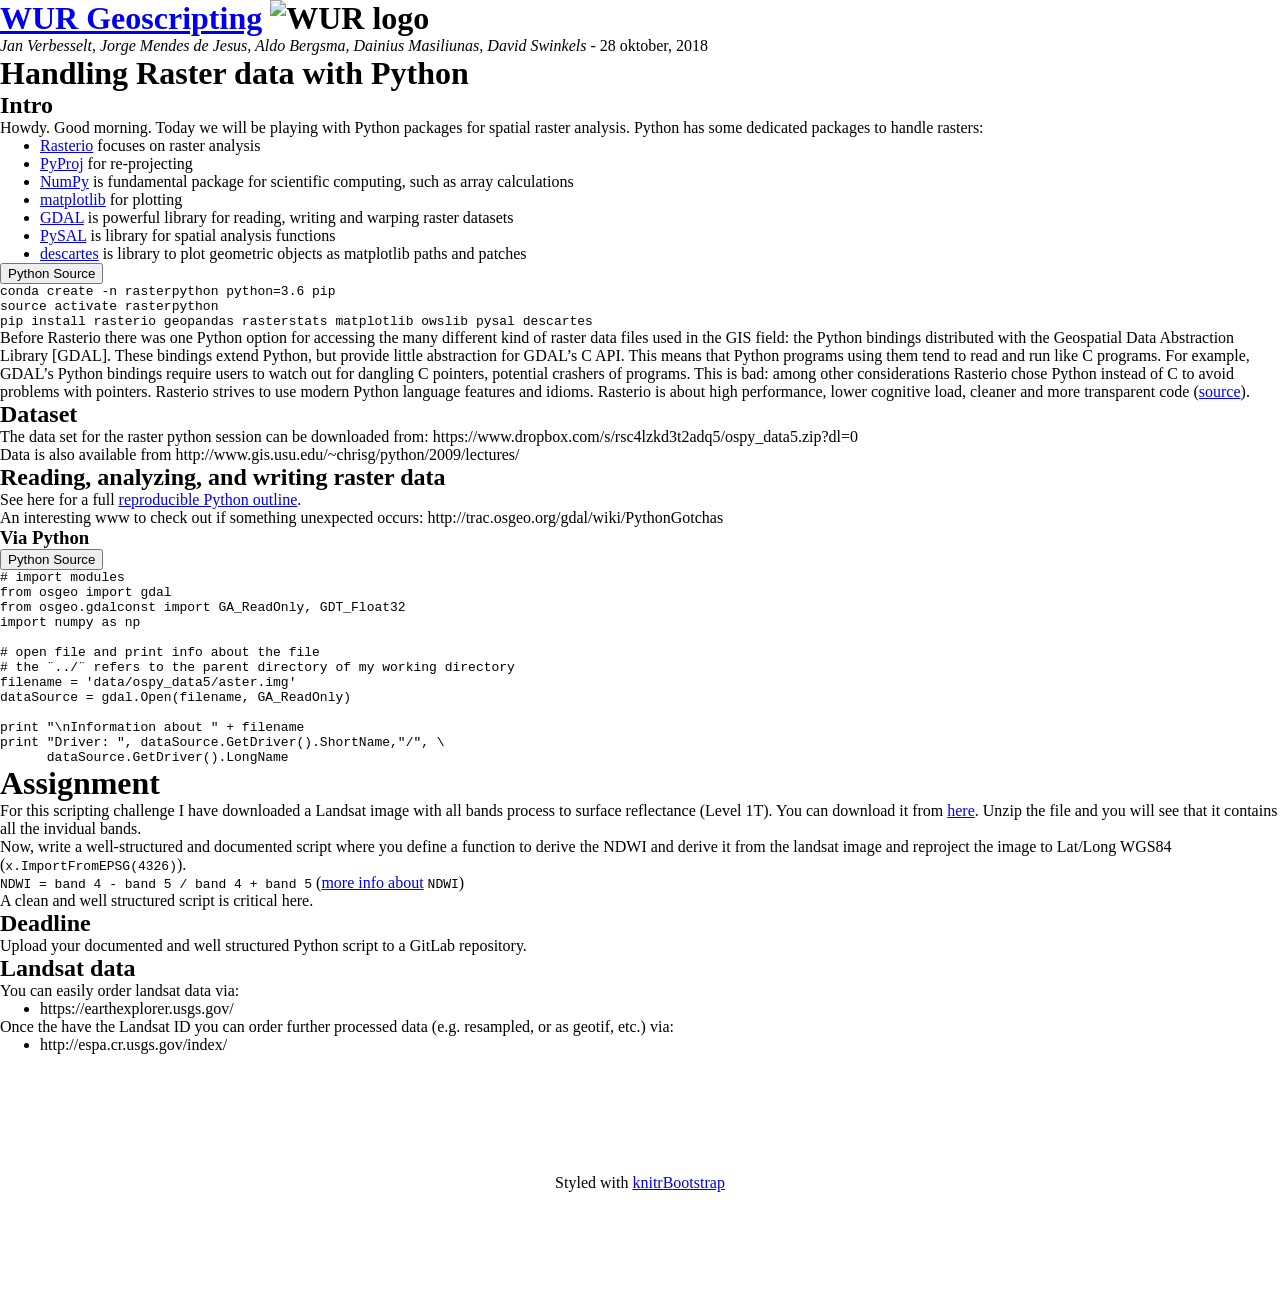
==== commit 0bf4e18b: "Add PySAL and descartes. Install everything from pip to work with stable versions of rasterstats" ====
--- a/RasterPython.html
+++ b/RasterPython.html
@@ -870,7 +870,7 @@
 <div class="row row-offcanvas row-offcanvas-right">
 <div class="contents col-xs-12 col-md-10">
 <h1 id="wur-geoscripting-wur-logo"><a href="https://geoscripting-wur.github.io/">WUR Geoscripting</a> <img src="https://www.wur.nl/upload/b43b7095-e452-482a-8969-fed9a50393a8_WUR_RGB_standard.png" alt="WUR logo" /></h1>
-<p><em>Jan Verbesselt, Jorge Mendes de Jesus, Aldo Bergsma, Dainius Masiliunas, David Swinkels</em> - 23 oktober, 2018</p>
+<p><em>Jan Verbesselt, Jorge Mendes de Jesus, Aldo Bergsma, Dainius Masiliunas, David Swinkels</em> - 28 oktober, 2018</p>
 <h1 id="handling-raster-data-with-python">Handling Raster data with Python</h1>
 <h2 id="intro">Intro</h2>
 <p>Howdy. Good morning. Today we will be playing with Python packages for spatial raster analysis. Python has some dedicated packages to handle rasters:</p>
@@ -880,12 +880,23 @@
 <li><a href="http://www.numpy.org/">NumPy</a> is fundamental package for scientific computing, such as array calculations</li>
 <li><a href="https://matplotlib.org/">matplotlib</a> for plotting</li>
 <li><a href="https://en.wikipedia.org/wiki/GDAL">GDAL</a> is powerful library for reading, writing and warping raster datasets</li>
+<li><a href="https://pysal.readthedocs.io/en/latest/">PySAL</a> is library for spatial analysis functions</li>
+<li><a href="https://pypi.org/project/descartes/#description">descartes</a> is library to plot geometric objects as matplotlib paths and patches</li>
 </ul>
+<div class="row">
+<button class="source python toggle btn btn-xs btn-primary">
+<span class="glyphicon glyphicon-chevron-down"></span> python source
+</button>
+<pre style=""><code class="source python">conda create -n rasterpython python=3.6 pip
+source activate rasterpython
+pip install rasterio geopandas rasterstats matplotlib owslib pysal descartes
+</code></pre>
+</div>
 <p>Before Rasterio there was one Python option for accessing the many different kind of raster data files used in the GIS field: the Python bindings distributed with the Geospatial Data Abstraction Library [GDAL]. These bindings extend Python, but provide little abstraction for GDAL’s C API. This means that Python programs using them tend to read and run like C programs. For example, GDAL’s Python bindings require users to watch out for dangling C pointers, potential crashers of programs. This is bad: among other considerations Rasterio chose Python instead of C to avoid problems with pointers. Rasterio strives to use modern Python language features and idioms. Rasterio is about high performance, lower cognitive load, cleaner and more transparent code (<a href="https://rasterio.readthedocs.io/en/latest/intro.html">source</a>).</p>
 <h2 id="dataset">Dataset</h2>
 <p>The data set for the raster python session can be downloaded from: https://www.dropbox.com/s/rsc4lzkd3t2adq5/ospy_data5.zip?dl=0</p>
 <p>Data is also available from http://www.gis.usu.edu/~chrisg/python/2009/lectures/</p>
-<h2 id="reading-analysing-and-writing-raster-data">Reading, analysing, and writing raster data</h2>
+<h2 id="reading-analyzing-and-writing-raster-data">Reading, analyzing, and writing raster data</h2>
 <p>See here for a full <a href="http://nbviewer.ipython.org/github/GeoScripting-WUR/PythonWeek/blob/gh-pages/Raster%20data%20handling.ipynb">reproducible Python outline</a>.</p>
 <p>An interesting www to check out if something unexpected occurs: http://trac.osgeo.org/gdal/wiki/PythonGotchas</p>
 <h3 id="via-python">Via Python</h3>
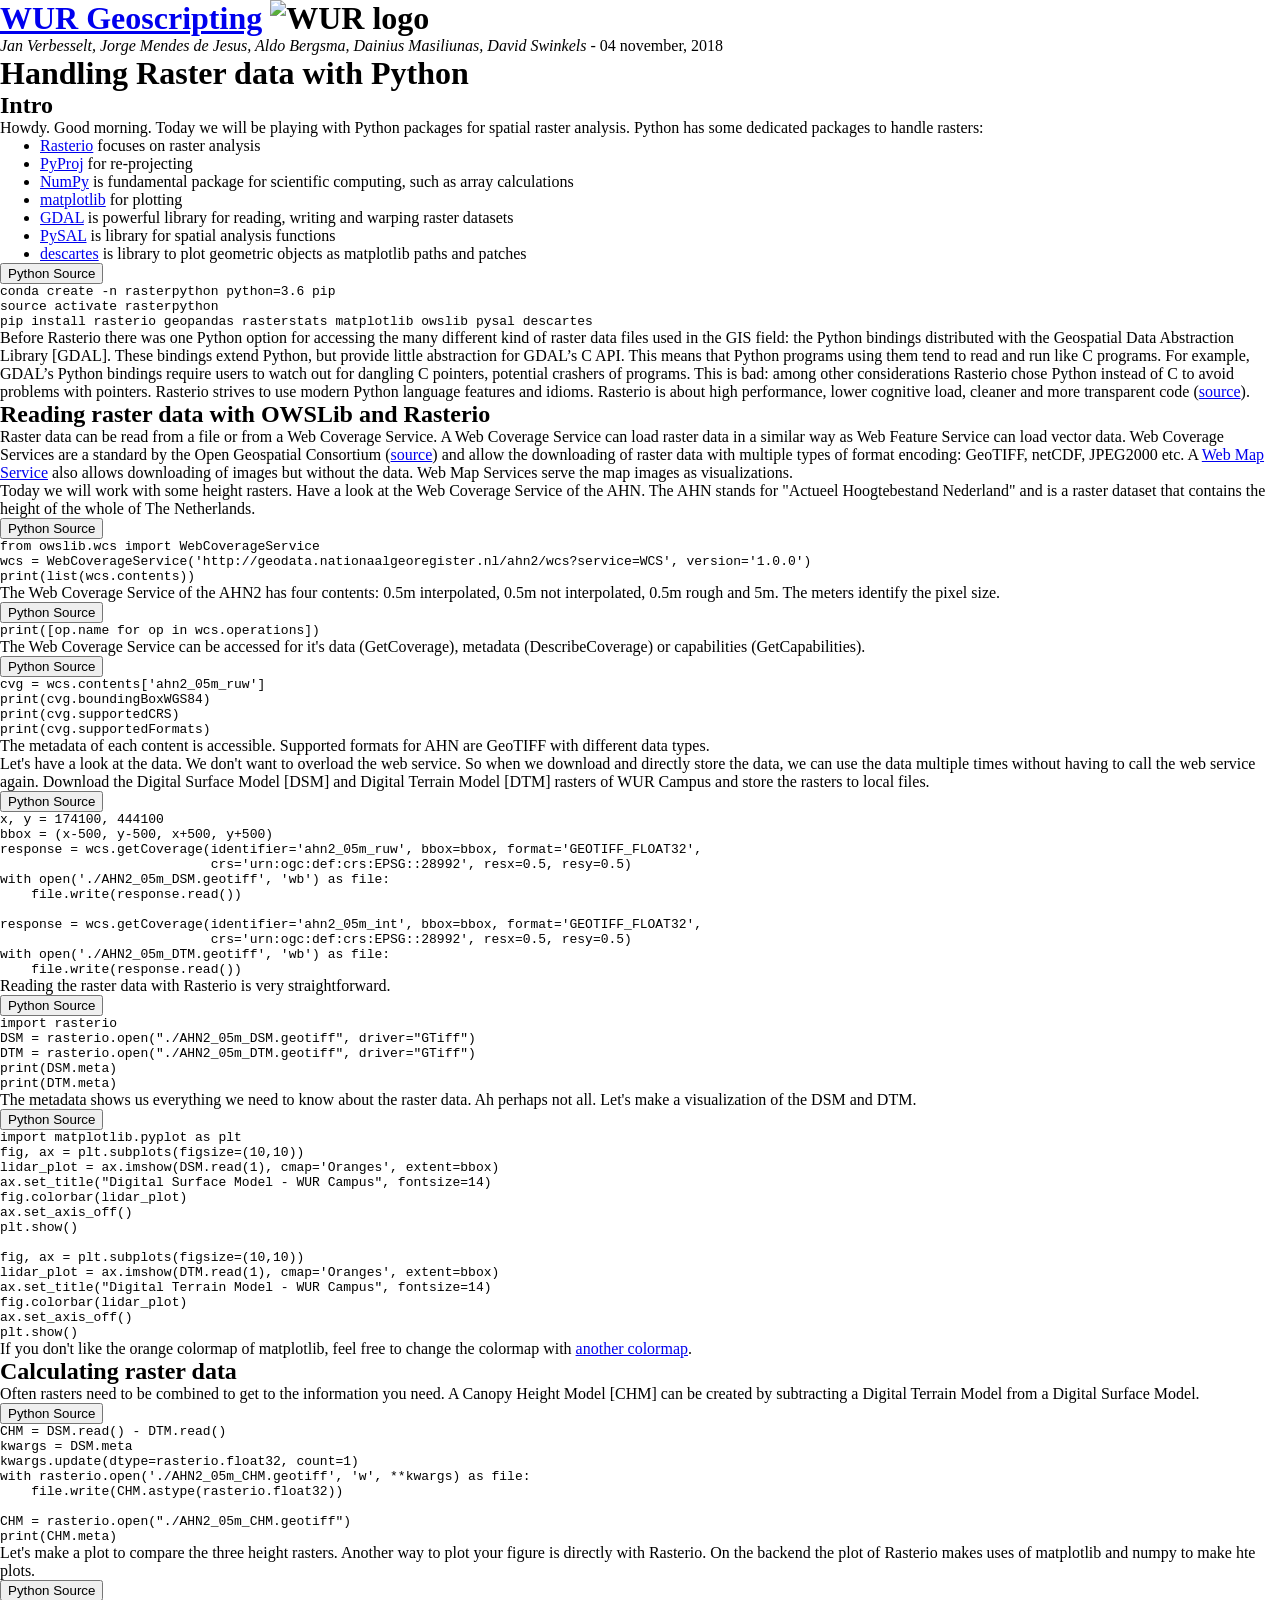
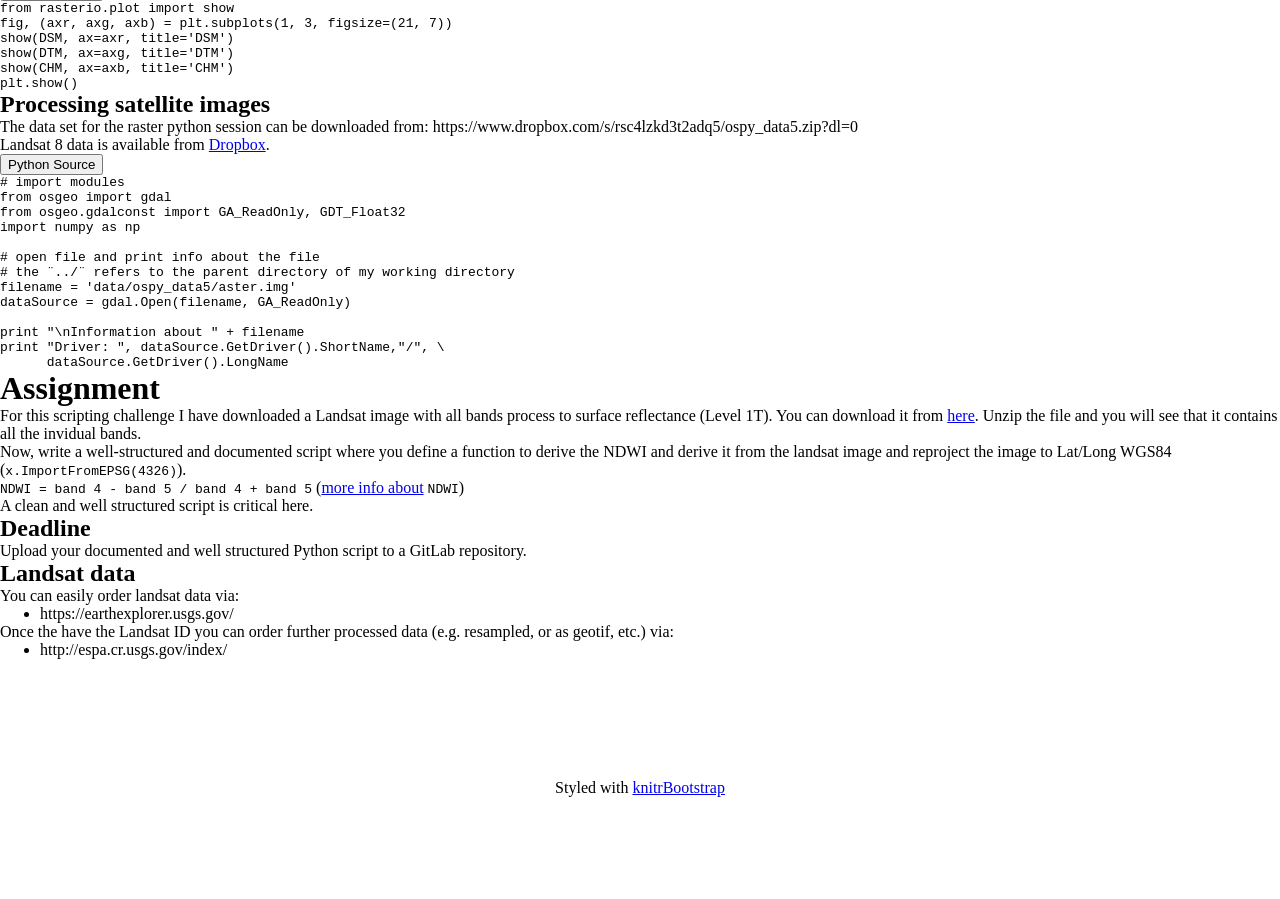
==== commit ee69f27e: "Add raster processing with Rasterio and OWSLib modules" ====
--- a/RasterPython.html
+++ b/RasterPython.html
@@ -870,7 +870,7 @@
 <div class="row row-offcanvas row-offcanvas-right">
 <div class="contents col-xs-12 col-md-10">
 <h1 id="wur-geoscripting-wur-logo"><a href="https://geoscripting-wur.github.io/">WUR Geoscripting</a> <img src="https://www.wur.nl/upload/b43b7095-e452-482a-8969-fed9a50393a8_WUR_RGB_standard.png" alt="WUR logo" /></h1>
-<p><em>Jan Verbesselt, Jorge Mendes de Jesus, Aldo Bergsma, Dainius Masiliunas, David Swinkels</em> - 28 oktober, 2018</p>
+<p><em>Jan Verbesselt, Jorge Mendes de Jesus, Aldo Bergsma, Dainius Masiliunas, David Swinkels</em> - 04 november, 2018</p>
 <h1 id="handling-raster-data-with-python">Handling Raster data with Python</h1>
 <h2 id="intro">Intro</h2>
 <p>Howdy. Good morning. Today we will be playing with Python packages for spatial raster analysis. Python has some dedicated packages to handle rasters:</p>
@@ -893,13 +893,114 @@
 </code></pre>
 </div>
 <p>Before Rasterio there was one Python option for accessing the many different kind of raster data files used in the GIS field: the Python bindings distributed with the Geospatial Data Abstraction Library [GDAL]. These bindings extend Python, but provide little abstraction for GDAL’s C API. This means that Python programs using them tend to read and run like C programs. For example, GDAL’s Python bindings require users to watch out for dangling C pointers, potential crashers of programs. This is bad: among other considerations Rasterio chose Python instead of C to avoid problems with pointers. Rasterio strives to use modern Python language features and idioms. Rasterio is about high performance, lower cognitive load, cleaner and more transparent code (<a href="https://rasterio.readthedocs.io/en/latest/intro.html">source</a>).</p>
-<h2 id="dataset">Dataset</h2>
+<h2 id="reading-raster-data-with-owslib-and-rasterio">Reading raster data with OWSLib and Rasterio</h2>
+<p>Raster data can be read from a file or from a Web Coverage Service. A Web Coverage Service can load raster data in a similar way as Web Feature Service can load vector data. Web Coverage Services are a standard by the Open Geospatial Consortium (<a href="https://www.opengeospatial.org/standards/wcs">source</a>) and allow the downloading of raster data with multiple types of format encoding: GeoTIFF, netCDF, JPEG2000 etc. A <a href="https://www.opengeospatial.org/standards/wms">Web Map Service</a> also allows downloading of images but without the data. Web Map Services serve the map images as visualizations.</p>
+<p>Today we will work with some height rasters. Have a look at the Web Coverage Service of the AHN. The AHN stands for &quot;Actueel Hoogtebestand Nederland&quot; and is a raster dataset that contains the height of the whole of The Netherlands.</p>
+<div class="row">
+<button class="source python toggle btn btn-xs btn-primary">
+<span class="glyphicon glyphicon-chevron-down"></span> python source
+</button>
+<pre style=""><code class="source python">from owslib.wcs import WebCoverageService
+wcs = WebCoverageService('http://geodata.nationaalgeoregister.nl/ahn2/wcs?service=WCS', version='1.0.0')
+print(list(wcs.contents))</code></pre>
+</div>
+<p>The Web Coverage Service of the AHN2 has four contents: 0.5m interpolated, 0.5m not interpolated, 0.5m rough and 5m. The meters identify the pixel size.</p>
+<div class="row">
+<button class="source python toggle btn btn-xs btn-primary">
+<span class="glyphicon glyphicon-chevron-down"></span> python source
+</button>
+<pre style=""><code class="source python">print([op.name for op in wcs.operations])</code></pre>
+</div>
+<p>The Web Coverage Service can be accessed for it's data (GetCoverage), metadata (DescribeCoverage) or capabilities (GetCapabilities).</p>
+<div class="row">
+<button class="source python toggle btn btn-xs btn-primary">
+<span class="glyphicon glyphicon-chevron-down"></span> python source
+</button>
+<pre style=""><code class="source python">cvg = wcs.contents['ahn2_05m_ruw']
+print(cvg.boundingBoxWGS84)
+print(cvg.supportedCRS)
+print(cvg.supportedFormats)</code></pre>
+</div>
+<p>The metadata of each content is accessible. Supported formats for AHN are GeoTIFF with different data types.</p>
+<p>Let's have a look at the data. We don't want to overload the web service. So when we download and directly store the data, we can use the data multiple times without having to call the web service again. Download the Digital Surface Model [DSM] and Digital Terrain Model [DTM] rasters of WUR Campus and store the rasters to local files.</p>
+<div class="row">
+<button class="source python toggle btn btn-xs btn-primary">
+<span class="glyphicon glyphicon-chevron-down"></span> python source
+</button>
+<pre style=""><code class="source python">x, y = 174100, 444100
+bbox = (x-500, y-500, x+500, y+500)
+response = wcs.getCoverage(identifier='ahn2_05m_ruw', bbox=bbox, format='GEOTIFF_FLOAT32',
+                           crs='urn:ogc:def:crs:EPSG::28992', resx=0.5, resy=0.5)
+with open('./AHN2_05m_DSM.geotiff', 'wb') as file:
+    file.write(response.read())
+
+response = wcs.getCoverage(identifier='ahn2_05m_int', bbox=bbox, format='GEOTIFF_FLOAT32',
+                           crs='urn:ogc:def:crs:EPSG::28992', resx=0.5, resy=0.5)
+with open('./AHN2_05m_DTM.geotiff', 'wb') as file:
+    file.write(response.read())</code></pre>
+</div>
+<p>Reading the raster data with Rasterio is very straightforward.</p>
+<div class="row">
+<button class="source python toggle btn btn-xs btn-primary">
+<span class="glyphicon glyphicon-chevron-down"></span> python source
+</button>
+<pre style=""><code class="source python">import rasterio
+DSM = rasterio.open("./AHN2_05m_DSM.geotiff", driver="GTiff")
+DTM = rasterio.open("./AHN2_05m_DTM.geotiff", driver="GTiff")
+print(DSM.meta)
+print(DTM.meta)</code></pre>
+</div>
+<p>The metadata shows us everything we need to know about the raster data. Ah perhaps not all. Let's make a visualization of the DSM and DTM.</p>
+<div class="row">
+<button class="source python toggle btn btn-xs btn-primary">
+<span class="glyphicon glyphicon-chevron-down"></span> python source
+</button>
+<pre style=""><code class="source python">import matplotlib.pyplot as plt
+fig, ax = plt.subplots(figsize=(10,10))
+lidar_plot = ax.imshow(DSM.read(1), cmap='Oranges', extent=bbox)
+ax.set_title("Digital Surface Model - WUR Campus", fontsize=14)
+fig.colorbar(lidar_plot)
+ax.set_axis_off()
+plt.show()
+
+fig, ax = plt.subplots(figsize=(10,10))
+lidar_plot = ax.imshow(DTM.read(1), cmap='Oranges', extent=bbox)
+ax.set_title("Digital Terrain Model - WUR Campus", fontsize=14)
+fig.colorbar(lidar_plot)
+ax.set_axis_off()
+plt.show()</code></pre>
+</div>
+<p>If you don't like the orange colormap of matplotlib, feel free to change the colormap with <a href="https://matplotlib.org/examples/color/colormaps_reference.html">another colormap</a>.</p>
+<h2 id="calculating-raster-data">Calculating raster data</h2>
+<p>Often rasters need to be combined to get to the information you need. A Canopy Height Model [CHM] can be created by subtracting a Digital Terrain Model from a Digital Surface Model.</p>
+<div class="row">
+<button class="source python toggle btn btn-xs btn-primary">
+<span class="glyphicon glyphicon-chevron-down"></span> python source
+</button>
+<pre style=""><code class="source python">CHM = DSM.read() - DTM.read()
+kwargs = DSM.meta
+kwargs.update(dtype=rasterio.float32, count=1)
+with rasterio.open('./AHN2_05m_CHM.geotiff', 'w', **kwargs) as file:
+    file.write(CHM.astype(rasterio.float32))
+
+CHM = rasterio.open("./AHN2_05m_CHM.geotiff")
+print(CHM.meta)</code></pre>
+</div>
+<p>Let's make a plot to compare the three height rasters. Another way to plot your figure is directly with Rasterio. On the backend the plot of Rasterio makes uses of matplotlib and numpy to make hte plots.</p>
+<div class="row">
+<button class="source python toggle btn btn-xs btn-primary">
+<span class="glyphicon glyphicon-chevron-down"></span> python source
+</button>
+<pre style=""><code class="source python">from rasterio.plot import show
+fig, (axr, axg, axb) = plt.subplots(1, 3, figsize=(21, 7))
+show(DSM, ax=axr, title='DSM')
+show(DTM, ax=axg, title='DTM')
+show(CHM, ax=axb, title='CHM')
+plt.show()</code></pre>
+</div>
+<h2 id="processing-satellite-images">Processing satellite images</h2>
 <p>The data set for the raster python session can be downloaded from: https://www.dropbox.com/s/rsc4lzkd3t2adq5/ospy_data5.zip?dl=0</p>
-<p>Data is also available from http://www.gis.usu.edu/~chrisg/python/2009/lectures/</p>
-<h2 id="reading-analyzing-and-writing-raster-data">Reading, analyzing, and writing raster data</h2>
-<p>See here for a full <a href="http://nbviewer.ipython.org/github/GeoScripting-WUR/PythonWeek/blob/gh-pages/Raster%20data%20handling.ipynb">reproducible Python outline</a>.</p>
-<p>An interesting www to check out if something unexpected occurs: http://trac.osgeo.org/gdal/wiki/PythonGotchas</p>
-<h3 id="via-python">Via Python</h3>
+<p>Landsat 8 data is available from <a href="https://www.dropbox.com/s/zb7nrla6fqi1mq4/LC81980242014260-SC20150123044700.tar.gz?dl=0">Dropbox</a>.</p>
 <div class="row">
 <button class="source python toggle btn btn-xs btn-primary">
 <span class="glyphicon glyphicon-chevron-down"></span> python source
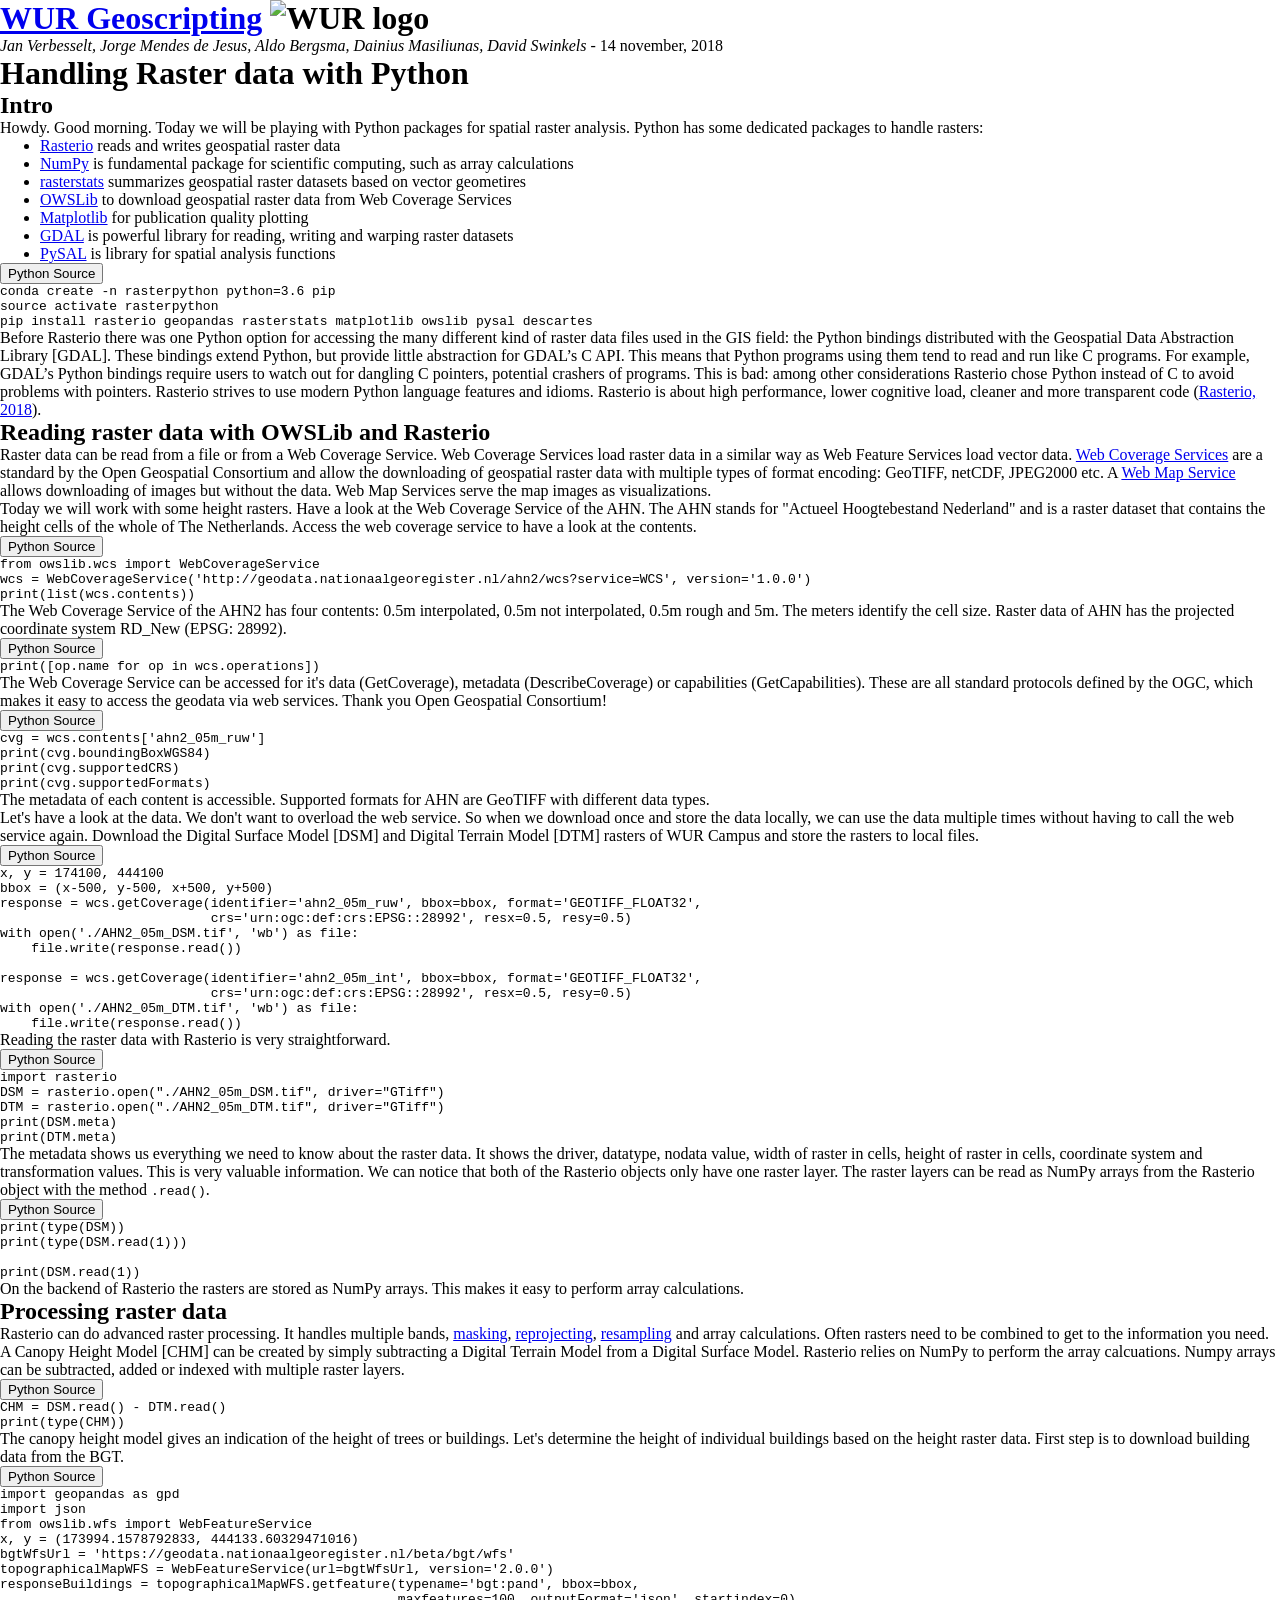
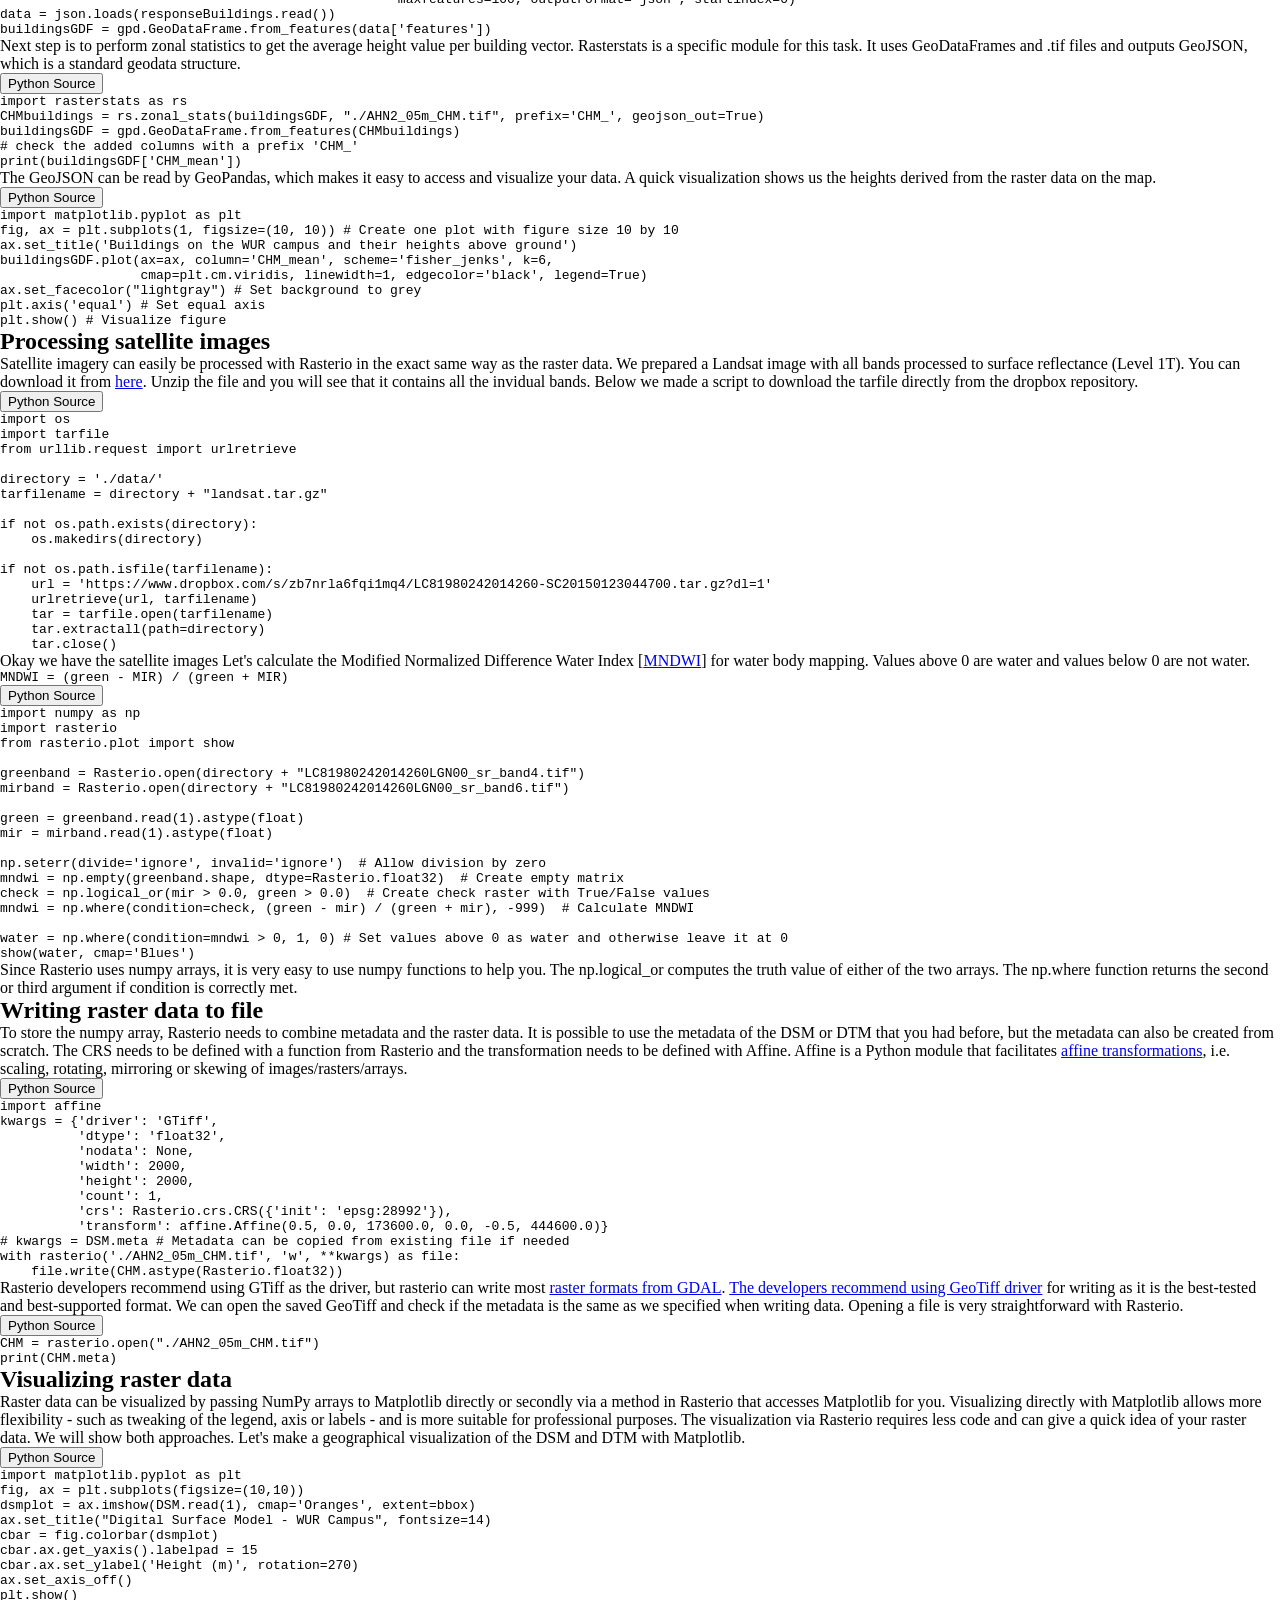
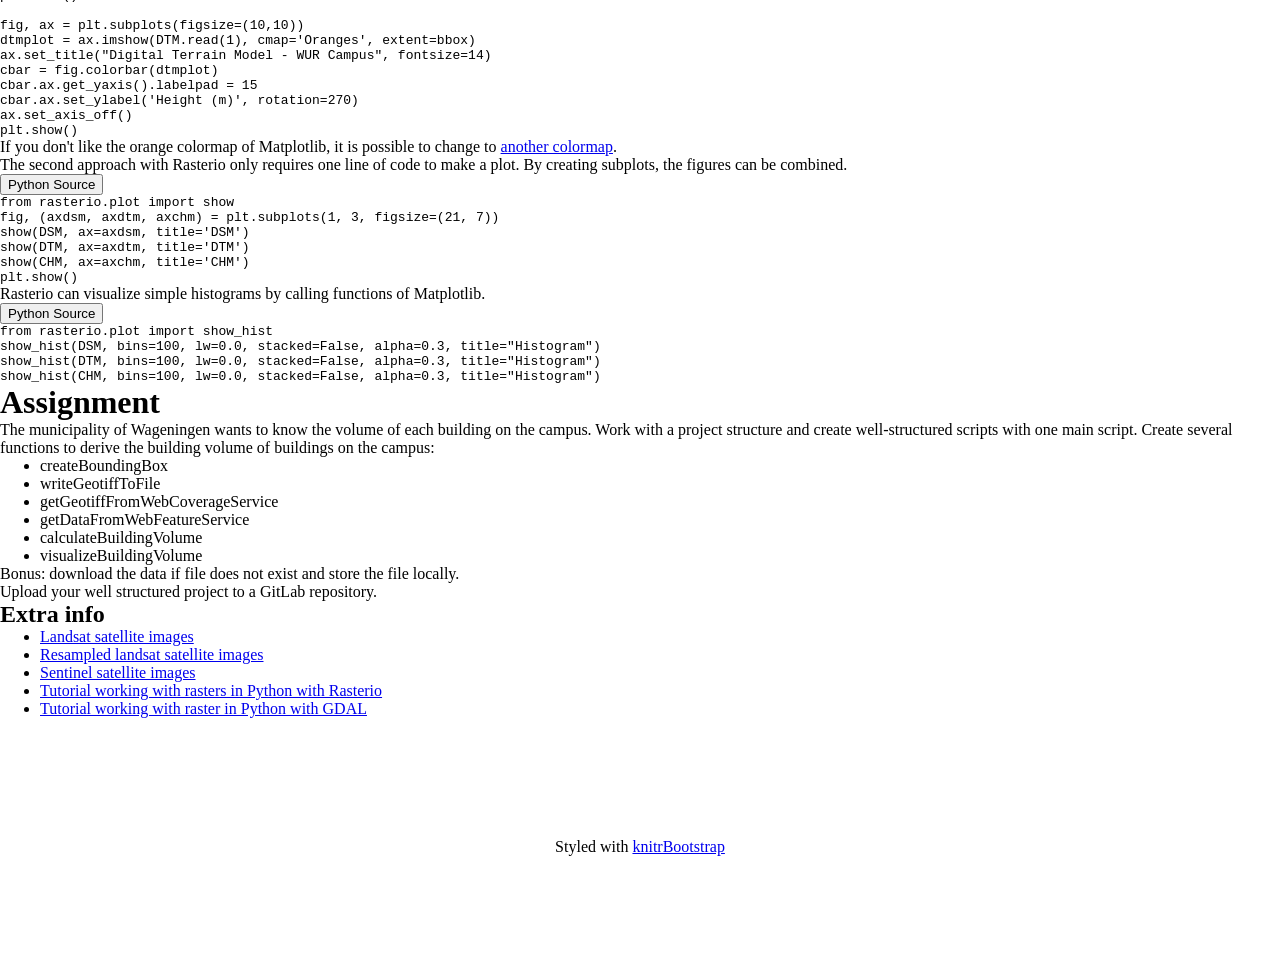
==== commit ae49ecc1: "Improved structure, add more code and add assignment to lesson" ====
--- a/RasterPython.html
+++ b/RasterPython.html
@@ -870,18 +870,18 @@
 <div class="row row-offcanvas row-offcanvas-right">
 <div class="contents col-xs-12 col-md-10">
 <h1 id="wur-geoscripting-wur-logo"><a href="https://geoscripting-wur.github.io/">WUR Geoscripting</a> <img src="https://www.wur.nl/upload/b43b7095-e452-482a-8969-fed9a50393a8_WUR_RGB_standard.png" alt="WUR logo" /></h1>
-<p><em>Jan Verbesselt, Jorge Mendes de Jesus, Aldo Bergsma, Dainius Masiliunas, David Swinkels</em> - 04 november, 2018</p>
+<p><em>Jan Verbesselt, Jorge Mendes de Jesus, Aldo Bergsma, Dainius Masiliunas, David Swinkels</em> - 14 november, 2018</p>
 <h1 id="handling-raster-data-with-python">Handling Raster data with Python</h1>
 <h2 id="intro">Intro</h2>
 <p>Howdy. Good morning. Today we will be playing with Python packages for spatial raster analysis. Python has some dedicated packages to handle rasters:</p>
 <ul>
-<li><a href="https://rasterio.readthedocs.io/en/latest/">Rasterio</a> focuses on raster analysis</li>
-<li><a href="https://github.com/jswhit/pyproj">PyProj</a> for re-projecting</li>
+<li><a href="https://Rasterio.readthedocs.io/en/latest/">Rasterio</a> reads and writes geospatial raster data</li>
 <li><a href="http://www.numpy.org/">NumPy</a> is fundamental package for scientific computing, such as array calculations</li>
-<li><a href="https://matplotlib.org/">matplotlib</a> for plotting</li>
+<li><a href="https://pythonhosted.org/rasterstats/">rasterstats</a> summarizes geospatial raster datasets based on vector geometires</li>
+<li><a href="https://geopython.github.io/OWSLib/">OWSLib</a> to download geospatial raster data from Web Coverage Services</li>
+<li><a href="https://Matplotlib.org/">Matplotlib</a> for publication quality plotting</li>
 <li><a href="https://en.wikipedia.org/wiki/GDAL">GDAL</a> is powerful library for reading, writing and warping raster datasets</li>
 <li><a href="https://pysal.readthedocs.io/en/latest/">PySAL</a> is library for spatial analysis functions</li>
-<li><a href="https://pypi.org/project/descartes/#description">descartes</a> is library to plot geometric objects as matplotlib paths and patches</li>
 </ul>
 <div class="row">
 <button class="source python toggle btn btn-xs btn-primary">
@@ -892,10 +892,10 @@
 pip install rasterio geopandas rasterstats matplotlib owslib pysal descartes
 </code></pre>
 </div>
-<p>Before Rasterio there was one Python option for accessing the many different kind of raster data files used in the GIS field: the Python bindings distributed with the Geospatial Data Abstraction Library [GDAL]. These bindings extend Python, but provide little abstraction for GDAL’s C API. This means that Python programs using them tend to read and run like C programs. For example, GDAL’s Python bindings require users to watch out for dangling C pointers, potential crashers of programs. This is bad: among other considerations Rasterio chose Python instead of C to avoid problems with pointers. Rasterio strives to use modern Python language features and idioms. Rasterio is about high performance, lower cognitive load, cleaner and more transparent code (<a href="https://rasterio.readthedocs.io/en/latest/intro.html">source</a>).</p>
+<p>Before Rasterio there was one Python option for accessing the many different kind of raster data files used in the GIS field: the Python bindings distributed with the Geospatial Data Abstraction Library [GDAL]. These bindings extend Python, but provide little abstraction for GDAL’s C API. This means that Python programs using them tend to read and run like C programs. For example, GDAL’s Python bindings require users to watch out for dangling C pointers, potential crashers of programs. This is bad: among other considerations Rasterio chose Python instead of C to avoid problems with pointers. Rasterio strives to use modern Python language features and idioms. Rasterio is about high performance, lower cognitive load, cleaner and more transparent code (<a href="https://Rasterio.readthedocs.io/en/latest/intro.html">Rasterio, 2018</a>).</p>
 <h2 id="reading-raster-data-with-owslib-and-rasterio">Reading raster data with OWSLib and Rasterio</h2>
-<p>Raster data can be read from a file or from a Web Coverage Service. A Web Coverage Service can load raster data in a similar way as Web Feature Service can load vector data. Web Coverage Services are a standard by the Open Geospatial Consortium (<a href="https://www.opengeospatial.org/standards/wcs">source</a>) and allow the downloading of raster data with multiple types of format encoding: GeoTIFF, netCDF, JPEG2000 etc. A <a href="https://www.opengeospatial.org/standards/wms">Web Map Service</a> also allows downloading of images but without the data. Web Map Services serve the map images as visualizations.</p>
-<p>Today we will work with some height rasters. Have a look at the Web Coverage Service of the AHN. The AHN stands for &quot;Actueel Hoogtebestand Nederland&quot; and is a raster dataset that contains the height of the whole of The Netherlands.</p>
+<p>Raster data can be read from a file or from a Web Coverage Service. Web Coverage Services load raster data in a similar way as Web Feature Services load vector data. <a href="https://www.opengeospatial.org/standards/wcs">Web Coverage Services</a> are a standard by the Open Geospatial Consortium and allow the downloading of geospatial raster data with multiple types of format encoding: GeoTIFF, netCDF, JPEG2000 etc. A <a href="https://www.opengeospatial.org/standards/wms">Web Map Service</a> allows downloading of images but without the data. Web Map Services serve the map images as visualizations.</p>
+<p>Today we will work with some height rasters. Have a look at the Web Coverage Service of the AHN. The AHN stands for &quot;Actueel Hoogtebestand Nederland&quot; and is a raster dataset that contains the height cells of the whole of The Netherlands. Access the web coverage service to have a look at the contents.</p>
 <div class="row">
 <button class="source python toggle btn btn-xs btn-primary">
 <span class="glyphicon glyphicon-chevron-down"></span> python source
@@ -904,14 +904,14 @@
 wcs = WebCoverageService('http://geodata.nationaalgeoregister.nl/ahn2/wcs?service=WCS', version='1.0.0')
 print(list(wcs.contents))</code></pre>
 </div>
-<p>The Web Coverage Service of the AHN2 has four contents: 0.5m interpolated, 0.5m not interpolated, 0.5m rough and 5m. The meters identify the pixel size.</p>
+<p>The Web Coverage Service of the AHN2 has four contents: 0.5m interpolated, 0.5m not interpolated, 0.5m rough and 5m. The meters identify the cell size. Raster data of AHN has the projected coordinate system RD_New (EPSG: 28992).</p>
 <div class="row">
 <button class="source python toggle btn btn-xs btn-primary">
 <span class="glyphicon glyphicon-chevron-down"></span> python source
 </button>
 <pre style=""><code class="source python">print([op.name for op in wcs.operations])</code></pre>
 </div>
-<p>The Web Coverage Service can be accessed for it's data (GetCoverage), metadata (DescribeCoverage) or capabilities (GetCapabilities).</p>
+<p>The Web Coverage Service can be accessed for it's data (GetCoverage), metadata (DescribeCoverage) or capabilities (GetCapabilities). These are all standard protocols defined by the OGC, which makes it easy to access the geodata via web services. Thank you Open Geospatial Consortium!</p>
 <div class="row">
 <button class="source python toggle btn btn-xs btn-primary">
 <span class="glyphicon glyphicon-chevron-down"></span> python source
@@ -922,7 +922,7 @@
 print(cvg.supportedFormats)</code></pre>
 </div>
 <p>The metadata of each content is accessible. Supported formats for AHN are GeoTIFF with different data types.</p>
-<p>Let's have a look at the data. We don't want to overload the web service. So when we download and directly store the data, we can use the data multiple times without having to call the web service again. Download the Digital Surface Model [DSM] and Digital Terrain Model [DTM] rasters of WUR Campus and store the rasters to local files.</p>
+<p>Let's have a look at the data. We don't want to overload the web service. So when we download once and store the data locally, we can use the data multiple times without having to call the web service again. Download the Digital Surface Model [DSM] and Digital Terrain Model [DTM] rasters of WUR Campus and store the rasters to local files.</p>
 <div class="row">
 <button class="source python toggle btn btn-xs btn-primary">
 <span class="glyphicon glyphicon-chevron-down"></span> python source
@@ -931,12 +931,12 @@
 bbox = (x-500, y-500, x+500, y+500)
 response = wcs.getCoverage(identifier='ahn2_05m_ruw', bbox=bbox, format='GEOTIFF_FLOAT32',
                            crs='urn:ogc:def:crs:EPSG::28992', resx=0.5, resy=0.5)
-with open('./AHN2_05m_DSM.geotiff', 'wb') as file:
+with open('./AHN2_05m_DSM.tif', 'wb') as file:
     file.write(response.read())
 
 response = wcs.getCoverage(identifier='ahn2_05m_int', bbox=bbox, format='GEOTIFF_FLOAT32',
                            crs='urn:ogc:def:crs:EPSG::28992', resx=0.5, resy=0.5)
-with open('./AHN2_05m_DTM.geotiff', 'wb') as file:
+with open('./AHN2_05m_DTM.tif', 'wb') as file:
     file.write(response.read())</code></pre>
 </div>
 <p>Reading the raster data with Rasterio is very straightforward.</p>
@@ -945,96 +945,214 @@
 <span class="glyphicon glyphicon-chevron-down"></span> python source
 </button>
 <pre style=""><code class="source python">import rasterio
-DSM = rasterio.open("./AHN2_05m_DSM.geotiff", driver="GTiff")
-DTM = rasterio.open("./AHN2_05m_DTM.geotiff", driver="GTiff")
+DSM = rasterio.open("./AHN2_05m_DSM.tif", driver="GTiff")
+DTM = rasterio.open("./AHN2_05m_DTM.tif", driver="GTiff")
 print(DSM.meta)
 print(DTM.meta)</code></pre>
 </div>
-<p>The metadata shows us everything we need to know about the raster data. Ah perhaps not all. Let's make a visualization of the DSM and DTM.</p>
+<p>The metadata shows us everything we need to know about the raster data. It shows the driver, datatype, nodata value, width of raster in cells, height of raster in cells, coordinate system and transformation values. This is very valuable information. We can notice that both of the Rasterio objects only have one raster layer. The raster layers can be read as NumPy arrays from the Rasterio object with the method <code>.read()</code>.</p>
+<div class="row">
+<button class="source python toggle btn btn-xs btn-primary">
+<span class="glyphicon glyphicon-chevron-down"></span> python source
+</button>
+<pre style=""><code class="source python">print(type(DSM))
+print(type(DSM.read(1)))
+
+print(DSM.read(1))</code></pre>
+</div>
+<p>On the backend of Rasterio the rasters are stored as NumPy arrays. This makes it easy to perform array calculations.</p>
+<h2 id="processing-raster-data">Processing raster data</h2>
+<p>Rasterio can do advanced raster processing. It handles multiple bands, <a href="https://Rasterio.readthedocs.io/en/latest/topics/masking-by-shapefile.html">masking</a>, <a href="https://Rasterio.readthedocs.io/en/latest/topics/reproject.html">reprojecting</a>, <a href="https://Rasterio.readthedocs.io/en/latest/topics/resampling.html">resampling</a> and array calculations. Often rasters need to be combined to get to the information you need. A Canopy Height Model [CHM] can be created by simply subtracting a Digital Terrain Model from a Digital Surface Model. Rasterio relies on NumPy to perform the array calcuations. Numpy arrays can be subtracted, added or indexed with multiple raster layers.</p>
+<div class="row">
+<button class="source python toggle btn btn-xs btn-primary">
+<span class="glyphicon glyphicon-chevron-down"></span> python source
+</button>
+<pre style=""><code class="source python">CHM = DSM.read() - DTM.read()
+print(type(CHM))</code></pre>
+</div>
+<p>The canopy height model gives an indication of the height of trees or buildings. Let's determine the height of individual buildings based on the height raster data. First step is to download building data from the BGT.</p>
+<div class="row">
+<button class="source python toggle btn btn-xs btn-primary">
+<span class="glyphicon glyphicon-chevron-down"></span> python source
+</button>
+<pre style=""><code class="source python">import geopandas as gpd
+import json
+from owslib.wfs import WebFeatureService
+x, y = (173994.1578792833, 444133.60329471016)
+bgtWfsUrl = 'https://geodata.nationaalgeoregister.nl/beta/bgt/wfs'
+topographicalMapWFS = WebFeatureService(url=bgtWfsUrl, version='2.0.0')
+responseBuildings = topographicalMapWFS.getfeature(typename='bgt:pand', bbox=bbox,
+                                                   maxfeatures=100, outputFormat='json', startindex=0)
+data = json.loads(responseBuildings.read())
+buildingsGDF = gpd.GeoDataFrame.from_features(data['features'])</code></pre>
+</div>
+<p>Next step is to perform zonal statistics to get the average height value per building vector. Rasterstats is a specific module for this task. It uses GeoDataFrames and .tif files and outputs GeoJSON, which is a standard geodata structure.</p>
+<div class="row">
+<button class="source python toggle btn btn-xs btn-primary">
+<span class="glyphicon glyphicon-chevron-down"></span> python source
+</button>
+<pre style=""><code class="source python">import rasterstats as rs
+CHMbuildings = rs.zonal_stats(buildingsGDF, "./AHN2_05m_CHM.tif", prefix='CHM_', geojson_out=True)
+buildingsGDF = gpd.GeoDataFrame.from_features(CHMbuildings)
+# check the added columns with a prefix 'CHM_'
+print(buildingsGDF['CHM_mean'])</code></pre>
+</div>
+<p>The GeoJSON can be read by GeoPandas, which makes it easy to access and visualize your data. A quick visualization shows us the heights derived from the raster data on the map.</p>
+<div class="row">
+<button class="source python toggle btn btn-xs btn-primary">
+<span class="glyphicon glyphicon-chevron-down"></span> python source
+</button>
+<pre style=""><code class="source python">import matplotlib.pyplot as plt
+fig, ax = plt.subplots(1, figsize=(10, 10)) # Create one plot with figure size 10 by 10
+ax.set_title('Buildings on the WUR campus and their heights above ground')
+buildingsGDF.plot(ax=ax, column='CHM_mean', scheme='fisher_jenks', k=6, 
+                  cmap=plt.cm.viridis, linewidth=1, edgecolor='black', legend=True)
+ax.set_facecolor("lightgray") # Set background to grey
+plt.axis('equal') # Set equal axis 
+plt.show() # Visualize figure </code></pre>
+</div>
+<h2 id="processing-satellite-images">Processing satellite images</h2>
+<p>Satellite imagery can easily be processed with Rasterio in the exact same way as the raster data. We prepared a Landsat image with all bands processed to surface reflectance (Level 1T). You can download it from <a href="https://www.dropbox.com/s/zb7nrla6fqi1mq4/LC81980242014260-SC20150123044700.tar.gz?dl=0">here</a>. Unzip the file and you will see that it contains all the invidual bands. Below we made a script to download the tarfile directly from the dropbox repository.</p>
+<div class="row">
+<button class="source python toggle btn btn-xs btn-primary">
+<span class="glyphicon glyphicon-chevron-down"></span> python source
+</button>
+<pre style=""><code class="source python">import os
+import tarfile
+from urllib.request import urlretrieve
+
+directory = './data/'
+tarfilename = directory + "landsat.tar.gz"
+
+if not os.path.exists(directory):
+    os.makedirs(directory)
+
+if not os.path.isfile(tarfilename):
+    url = 'https://www.dropbox.com/s/zb7nrla6fqi1mq4/LC81980242014260-SC20150123044700.tar.gz?dl=1'
+    urlretrieve(url, tarfilename)
+    tar = tarfile.open(tarfilename)
+    tar.extractall(path=directory)
+    tar.close()</code></pre>
+</div>
+<p>Okay we have the satellite images Let's calculate the Modified Normalized Difference Water Index [<a href="https://www.researchgate.net/publication/232724072_Modification_of_Normalized_Difference_Water_Index_NDWI_to_Enhance_Open_Water_Features_in_Remotely_Sensed_Imagery">MNDWI</a>] for water body mapping. Values above 0 are water and values below 0 are not water.</p>
+<p><code>MNDWI = (green - MIR) / (green + MIR)</code></p>
+<div class="row">
+<button class="source python toggle btn btn-xs btn-primary">
+<span class="glyphicon glyphicon-chevron-down"></span> python source
+</button>
+<pre style=""><code class="source python">import numpy as np
+import rasterio
+from rasterio.plot import show
+
+greenband = Rasterio.open(directory + "LC81980242014260LGN00_sr_band4.tif")
+mirband = Rasterio.open(directory + "LC81980242014260LGN00_sr_band6.tif")
+
+green = greenband.read(1).astype(float)
+mir = mirband.read(1).astype(float)
+
+np.seterr(divide='ignore', invalid='ignore')  # Allow division by zero
+mndwi = np.empty(greenband.shape, dtype=Rasterio.float32)  # Create empty matrix
+check = np.logical_or(mir > 0.0, green > 0.0)  # Create check raster with True/False values
+mndwi = np.where(condition=check, (green - mir) / (green + mir), -999)  # Calculate MNDWI
+
+water = np.where(condition=mndwi > 0, 1, 0) # Set values above 0 as water and otherwise leave it at 0
+show(water, cmap='Blues')</code></pre>
+</div>
+<p>Since Rasterio uses numpy arrays, it is very easy to use numpy functions to help you. The np.logical_or computes the truth value of either of the two arrays. The np.where function returns the second or third argument if condition is correctly met.</p>
+<h2 id="writing-raster-data-to-file">Writing raster data to file</h2>
+<p>To store the numpy array, Rasterio needs to combine metadata and the raster data. It is possible to use the metadata of the DSM or DTM that you had before, but the metadata can also be created from scratch. The CRS needs to be defined with a function from Rasterio and the transformation needs to be defined with Affine. Affine is a Python module that facilitates <a href="https://www.quora.com/In-an-intuitive-explanation-what-is-an-affine-transformation-of-image">affine transformations</a>, i.e. scaling, rotating, mirroring or skewing of images/rasters/arrays.</p>
+<div class="row">
+<button class="source python toggle btn btn-xs btn-primary">
+<span class="glyphicon glyphicon-chevron-down"></span> python source
+</button>
+<pre style=""><code class="source python">import affine
+kwargs = {'driver': 'GTiff',
+          'dtype': 'float32',
+          'nodata': None,
+          'width': 2000,
+          'height': 2000,
+          'count': 1,
+          'crs': Rasterio.crs.CRS({'init': 'epsg:28992'}),
+          'transform': affine.Affine(0.5, 0.0, 173600.0, 0.0, -0.5, 444600.0)}
+# kwargs = DSM.meta # Metadata can be copied from existing file if needed
+with rasterio('./AHN2_05m_CHM.tif', 'w', **kwargs) as file:
+    file.write(CHM.astype(Rasterio.float32))</code></pre>
+</div>
+<p>Rasterio developers recommend using GTiff as the driver, but rasterio can write most <a href="https://www.gdal.org/formats_list.html">raster formats from GDAL</a>. <a href="https://github.com/mapbox/rasterio/issues/731">The developers recommend using GeoTiff driver</a> for writing as it is the best-tested and best-supported format. We can open the saved GeoTiff and check if the metadata is the same as we specified when writing data. Opening a file is very straightforward with Rasterio.</p>
+<div class="row">
+<button class="source python toggle btn btn-xs btn-primary">
+<span class="glyphicon glyphicon-chevron-down"></span> python source
+</button>
+<pre style=""><code class="source python">CHM = rasterio.open("./AHN2_05m_CHM.tif")
+print(CHM.meta)</code></pre>
+</div>
+<h2 id="visualizing-raster-data">Visualizing raster data</h2>
+<p>Raster data can be visualized by passing NumPy arrays to Matplotlib directly or secondly via a method in Rasterio that accesses Matplotlib for you. Visualizing directly with Matplotlib allows more flexibility - such as tweaking of the legend, axis or labels - and is more suitable for professional purposes. The visualization via Rasterio requires less code and can give a quick idea of your raster data. We will show both approaches. Let's make a geographical visualization of the DSM and DTM with Matplotlib.</p>
 <div class="row">
 <button class="source python toggle btn btn-xs btn-primary">
 <span class="glyphicon glyphicon-chevron-down"></span> python source
 </button>
 <pre style=""><code class="source python">import matplotlib.pyplot as plt
 fig, ax = plt.subplots(figsize=(10,10))
-lidar_plot = ax.imshow(DSM.read(1), cmap='Oranges', extent=bbox)
+dsmplot = ax.imshow(DSM.read(1), cmap='Oranges', extent=bbox)
 ax.set_title("Digital Surface Model - WUR Campus", fontsize=14)
-fig.colorbar(lidar_plot)
+cbar = fig.colorbar(dsmplot)
+cbar.ax.get_yaxis().labelpad = 15
+cbar.ax.set_ylabel('Height (m)', rotation=270)
 ax.set_axis_off()
 plt.show()
 
 fig, ax = plt.subplots(figsize=(10,10))
-lidar_plot = ax.imshow(DTM.read(1), cmap='Oranges', extent=bbox)
+dtmplot = ax.imshow(DTM.read(1), cmap='Oranges', extent=bbox)
 ax.set_title("Digital Terrain Model - WUR Campus", fontsize=14)
-fig.colorbar(lidar_plot)
+cbar = fig.colorbar(dtmplot)
+cbar.ax.get_yaxis().labelpad = 15
+cbar.ax.set_ylabel('Height (m)', rotation=270)
 ax.set_axis_off()
 plt.show()</code></pre>
 </div>
-<p>If you don't like the orange colormap of matplotlib, feel free to change the colormap with <a href="https://matplotlib.org/examples/color/colormaps_reference.html">another colormap</a>.</p>
-<h2 id="calculating-raster-data">Calculating raster data</h2>
-<p>Often rasters need to be combined to get to the information you need. A Canopy Height Model [CHM] can be created by subtracting a Digital Terrain Model from a Digital Surface Model.</p>
-<div class="row">
-<button class="source python toggle btn btn-xs btn-primary">
-<span class="glyphicon glyphicon-chevron-down"></span> python source
-</button>
-<pre style=""><code class="source python">CHM = DSM.read() - DTM.read()
-kwargs = DSM.meta
-kwargs.update(dtype=rasterio.float32, count=1)
-with rasterio.open('./AHN2_05m_CHM.geotiff', 'w', **kwargs) as file:
-    file.write(CHM.astype(rasterio.float32))
-
-CHM = rasterio.open("./AHN2_05m_CHM.geotiff")
-print(CHM.meta)</code></pre>
-</div>
-<p>Let's make a plot to compare the three height rasters. Another way to plot your figure is directly with Rasterio. On the backend the plot of Rasterio makes uses of matplotlib and numpy to make hte plots.</p>
+<p>If you don't like the orange colormap of Matplotlib, it is possible to change to <a href="https://Matplotlib.org/examples/color/colormaps_reference.html">another colormap</a>.</p>
+<p>The second approach with Rasterio only requires one line of code to make a plot. By creating subplots, the figures can be combined.</p>
 <div class="row">
 <button class="source python toggle btn btn-xs btn-primary">
 <span class="glyphicon glyphicon-chevron-down"></span> python source
 </button>
 <pre style=""><code class="source python">from rasterio.plot import show
-fig, (axr, axg, axb) = plt.subplots(1, 3, figsize=(21, 7))
-show(DSM, ax=axr, title='DSM')
-show(DTM, ax=axg, title='DTM')
-show(CHM, ax=axb, title='CHM')
+fig, (axdsm, axdtm, axchm) = plt.subplots(1, 3, figsize=(21, 7))
+show(DSM, ax=axdsm, title='DSM')
+show(DTM, ax=axdtm, title='DTM')
+show(CHM, ax=axchm, title='CHM')
 plt.show()</code></pre>
 </div>
-<h2 id="processing-satellite-images">Processing satellite images</h2>
-<p>The data set for the raster python session can be downloaded from: https://www.dropbox.com/s/rsc4lzkd3t2adq5/ospy_data5.zip?dl=0</p>
-<p>Landsat 8 data is available from <a href="https://www.dropbox.com/s/zb7nrla6fqi1mq4/LC81980242014260-SC20150123044700.tar.gz?dl=0">Dropbox</a>.</p>
-<div class="row">
-<button class="source python toggle btn btn-xs btn-primary">
-<span class="glyphicon glyphicon-chevron-down"></span> python source
-</button>
-<pre style=""><code class="source python"># import modules
-from osgeo import gdal
-from osgeo.gdalconst import GA_ReadOnly, GDT_Float32
-import numpy as np
-
-# open file and print info about the file
-# the ¨../¨ refers to the parent directory of my working directory
-filename = 'data/ospy_data5/aster.img'
-dataSource = gdal.Open(filename, GA_ReadOnly)
-
-print "\nInformation about " + filename 
-print "Driver: ", dataSource.GetDriver().ShortName,"/", \
-      dataSource.GetDriver().LongName
-</code></pre>
+<p>Rasterio can visualize simple histograms by calling functions of Matplotlib.</p>
+<div class="row">
+<button class="source python toggle btn btn-xs btn-primary">
+<span class="glyphicon glyphicon-chevron-down"></span> python source
+</button>
+<pre style=""><code class="source python">from rasterio.plot import show_hist
+show_hist(DSM, bins=100, lw=0.0, stacked=False, alpha=0.3, title="Histogram")
+show_hist(DTM, bins=100, lw=0.0, stacked=False, alpha=0.3, title="Histogram")
+show_hist(CHM, bins=100, lw=0.0, stacked=False, alpha=0.3, title="Histogram")</code></pre>
 </div>
 <h1 id="assignment">Assignment</h1>
-<p>For this scripting challenge I have downloaded a Landsat image with all bands process to surface reflectance (Level 1T). You can download it from <a href="https://www.dropbox.com/s/zb7nrla6fqi1mq4/LC81980242014260-SC20150123044700.tar.gz?dl=0">here</a>. Unzip the file and you will see that it contains all the invidual bands.</p>
-<p>Now, write a well-structured and documented script where you define a function to derive the NDWI and derive it from the landsat image and reproject the image to Lat/Long WGS84 (<code>x.ImportFromEPSG(4326)</code>).</p>
-<p><code>NDWI = band 4 - band 5 / band 4 + band 5</code> (<a href="http://nsidc.org/data/docs/daac/nsidc0332_smex03_srs_ndvi_ndwi_ok.gd.html">more info about</a> <code>NDWI</code>)</p>
-<p>A clean and well structured script is critical here.</p>
-<h2 id="deadline">Deadline</h2>
-<p>Upload your documented and well structured Python script to a GitLab repository.</p>
-<h2 id="landsat-data">Landsat data</h2>
-<p>You can easily order landsat data via:</p>
+<p>The municipality of Wageningen wants to know the volume of each building on the campus. Work with a project structure and create well-structured scripts with one main script. Create several functions to derive the building volume of buildings on the campus:</p>
 <ul>
-<li>https://earthexplorer.usgs.gov/</li>
+<li>createBoundingBox</li>
+<li>writeGeotiffToFile</li>
+<li>getGeotiffFromWebCoverageService</li>
+<li>getDataFromWebFeatureService</li>
+<li>calculateBuildingVolume</li>
+<li>visualizeBuildingVolume</li>
 </ul>
-<p>Once the have the Landsat ID you can order further processed data (e.g. resampled, or as geotif, etc.) via:</p>
+<p>Bonus: download the data if file does not exist and store the file locally.</p>
+<p>Upload your well structured project to a GitLab repository.</p>
+<h2 id="extra-info">Extra info</h2>
 <ul>
-<li>http://espa.cr.usgs.gov/index/
+<li><a href="https://earthexplorer.usgs.gov/">Landsat satellite images</a></li>
+<li><a href="http://espa.cr.usgs.gov/index/">Resampled landsat satellite images</a></li>
+<li><a href="https://scihub.copernicus.eu/dhus/#/home">Sentinel satellite images</a></li>
+<li><a href="https://geohackweek.github.io/raster/04-workingwithrasters/">Tutorial working with rasters in Python with Rasterio</a></li>
+<li><a href="https://pcjericks.github.io/py-gdalogr-cookbook/raster_layers.html">Tutorial working with raster in Python with GDAL</a>
 </div>
 </div>
 </div>
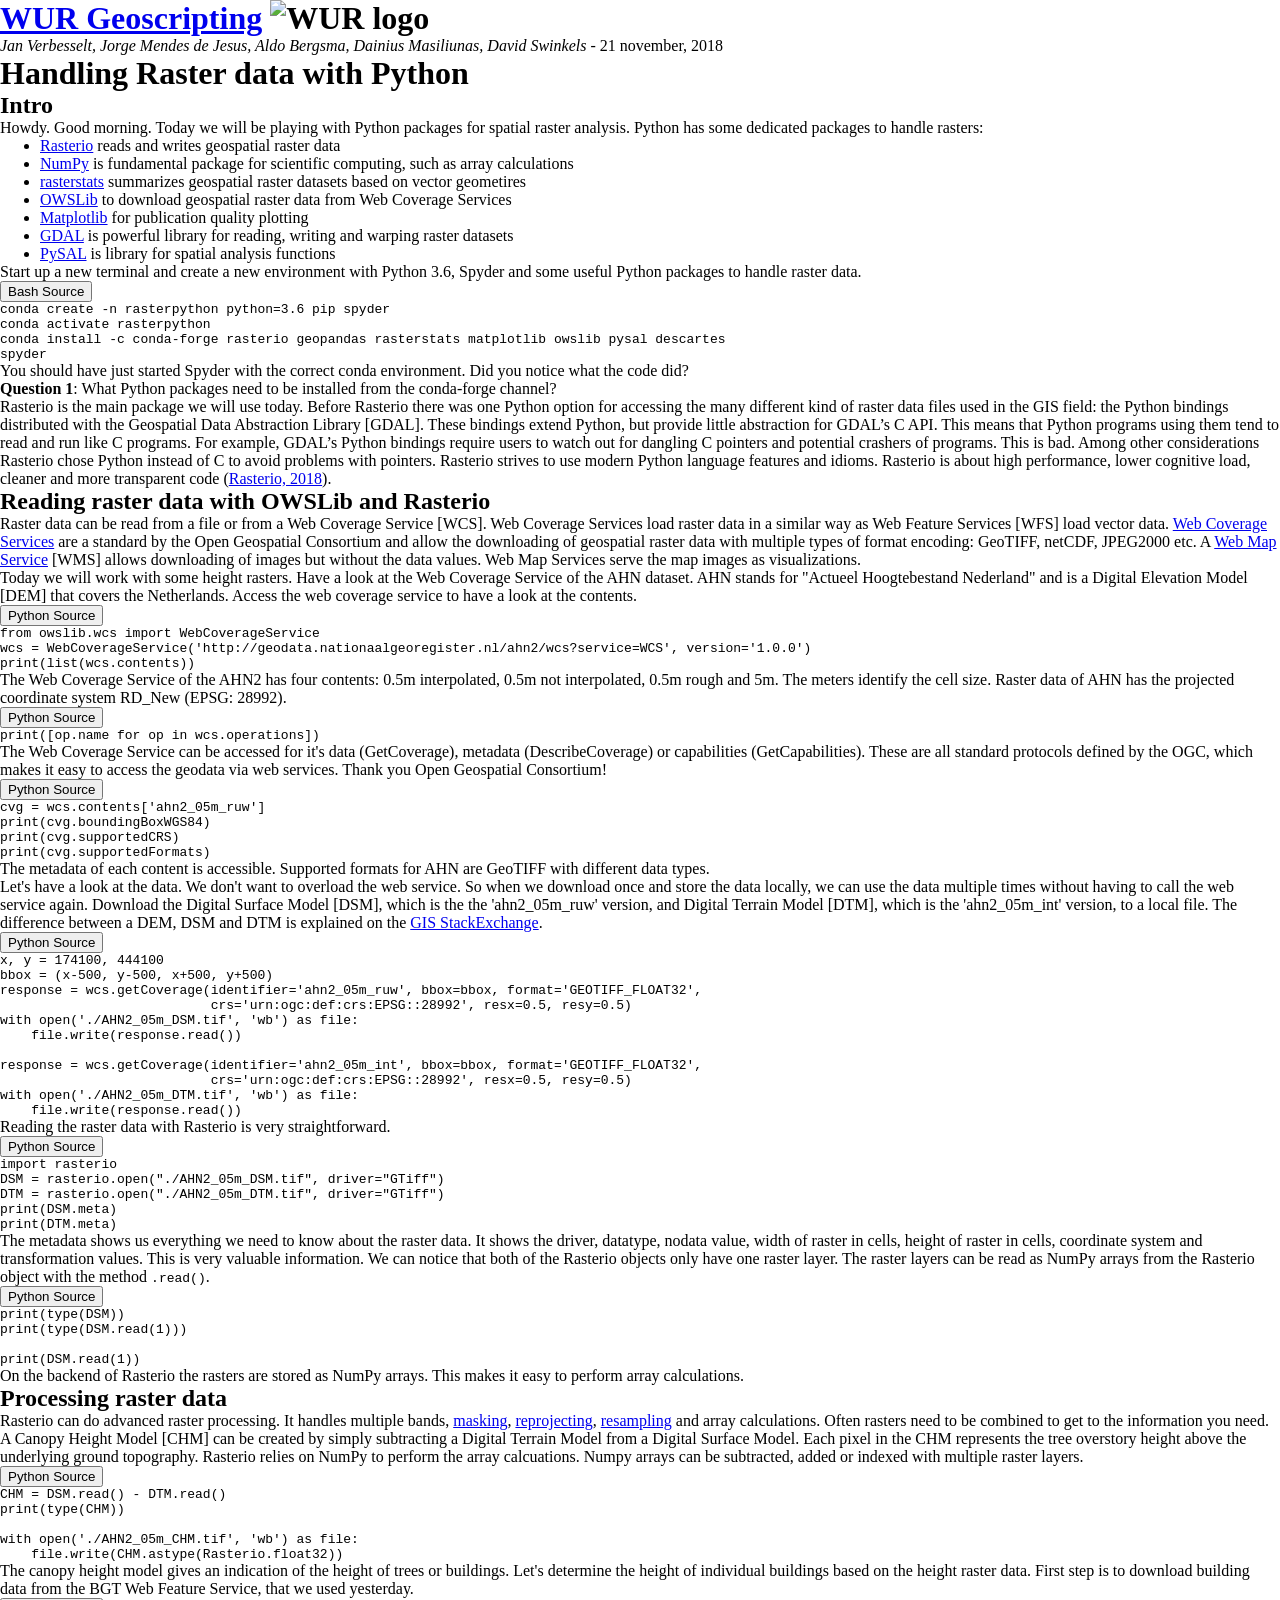
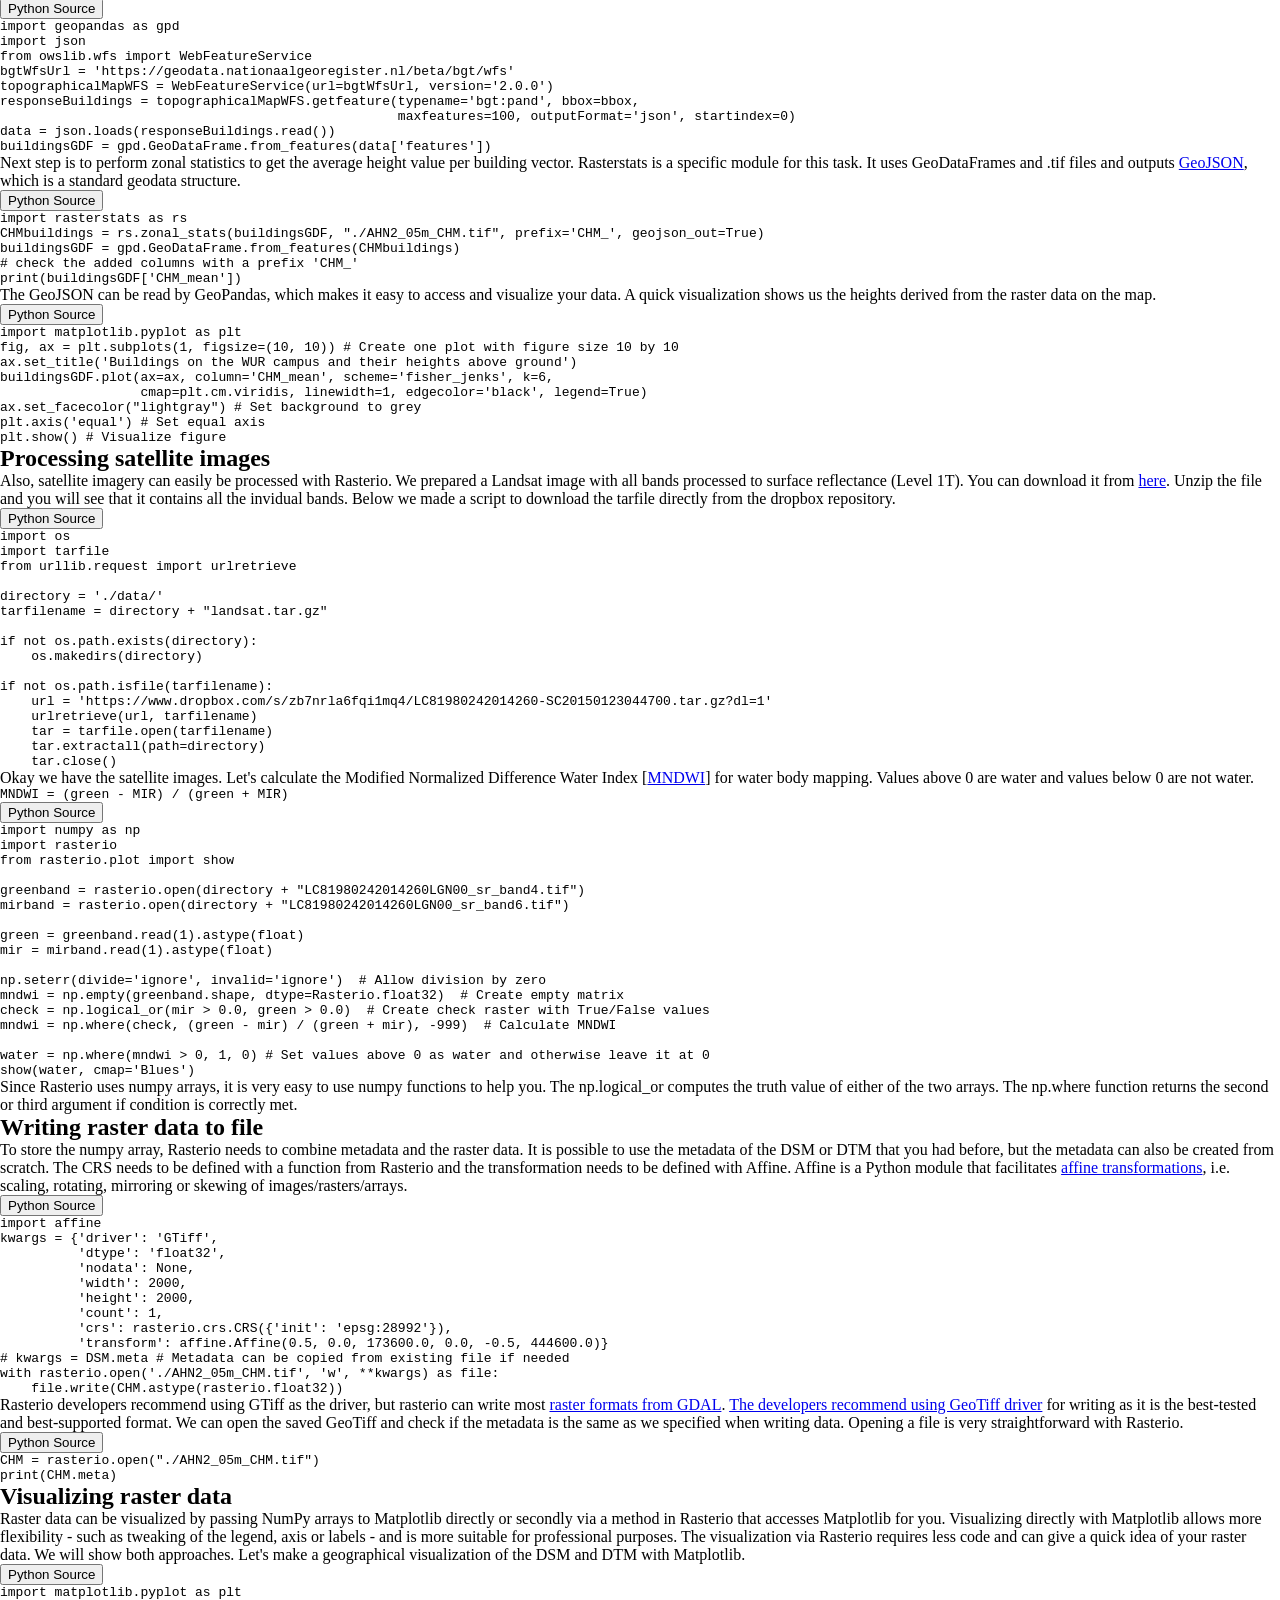
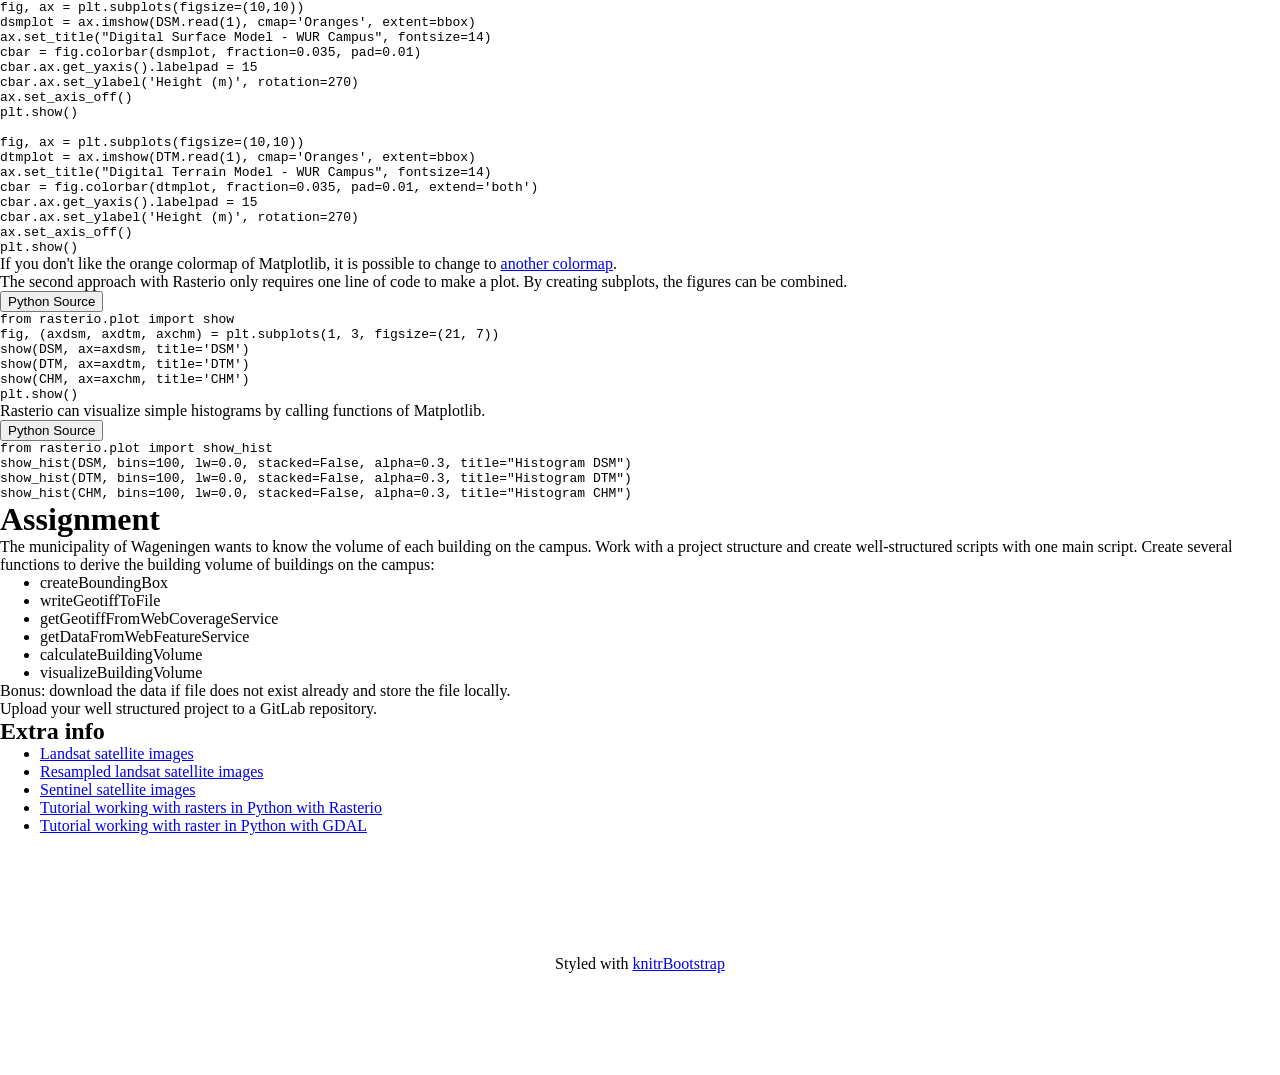
==== commit 9cc2a2d7: "Improve RasterPython lesson with feedback from Corne: fix code, add explanations, improve grammer an" ====
--- a/RasterPython.html
+++ b/RasterPython.html
@@ -870,7 +870,7 @@
 <div class="row row-offcanvas row-offcanvas-right">
 <div class="contents col-xs-12 col-md-10">
 <h1 id="wur-geoscripting-wur-logo"><a href="https://geoscripting-wur.github.io/">WUR Geoscripting</a> <img src="https://www.wur.nl/upload/b43b7095-e452-482a-8969-fed9a50393a8_WUR_RGB_standard.png" alt="WUR logo" /></h1>
-<p><em>Jan Verbesselt, Jorge Mendes de Jesus, Aldo Bergsma, Dainius Masiliunas, David Swinkels</em> - 14 november, 2018</p>
+<p><em>Jan Verbesselt, Jorge Mendes de Jesus, Aldo Bergsma, Dainius Masiliunas, David Swinkels</em> - 21 november, 2018</p>
 <h1 id="handling-raster-data-with-python">Handling Raster data with Python</h1>
 <h2 id="intro">Intro</h2>
 <p>Howdy. Good morning. Today we will be playing with Python packages for spatial raster analysis. Python has some dedicated packages to handle rasters:</p>
@@ -883,19 +883,24 @@
 <li><a href="https://en.wikipedia.org/wiki/GDAL">GDAL</a> is powerful library for reading, writing and warping raster datasets</li>
 <li><a href="https://pysal.readthedocs.io/en/latest/">PySAL</a> is library for spatial analysis functions</li>
 </ul>
-<div class="row">
-<button class="source python toggle btn btn-xs btn-primary">
-<span class="glyphicon glyphicon-chevron-down"></span> python source
-</button>
-<pre style=""><code class="source python">conda create -n rasterpython python=3.6 pip
-source activate rasterpython
-pip install rasterio geopandas rasterstats matplotlib owslib pysal descartes
-</code></pre>
-</div>
-<p>Before Rasterio there was one Python option for accessing the many different kind of raster data files used in the GIS field: the Python bindings distributed with the Geospatial Data Abstraction Library [GDAL]. These bindings extend Python, but provide little abstraction for GDAL’s C API. This means that Python programs using them tend to read and run like C programs. For example, GDAL’s Python bindings require users to watch out for dangling C pointers, potential crashers of programs. This is bad: among other considerations Rasterio chose Python instead of C to avoid problems with pointers. Rasterio strives to use modern Python language features and idioms. Rasterio is about high performance, lower cognitive load, cleaner and more transparent code (<a href="https://Rasterio.readthedocs.io/en/latest/intro.html">Rasterio, 2018</a>).</p>
+<p>Start up a new terminal and create a new environment with Python 3.6, Spyder and some useful Python packages to handle raster data.</p>
+<div class="row">
+<button class="source bash toggle btn btn-xs btn-primary">
+<span class="glyphicon glyphicon-chevron-down"></span> bash source
+</button>
+<pre style=""><code class="source bash">conda create -n rasterpython python=3.6 pip spyder
+conda activate rasterpython
+conda install -c conda-forge rasterio geopandas rasterstats matplotlib owslib pysal descartes
+spyder</code></pre>
+</div>
+<p>You should have just started Spyder with the correct conda environment. Did you notice what the code did?</p>
+<blockquote>
+<p><strong>Question 1</strong>: What Python packages need to be installed from the conda-forge channel?</p>
+</blockquote>
+<p>Rasterio is the main package we will use today. Before Rasterio there was one Python option for accessing the many different kind of raster data files used in the GIS field: the Python bindings distributed with the Geospatial Data Abstraction Library [GDAL]. These bindings extend Python, but provide little abstraction for GDAL’s C API. This means that Python programs using them tend to read and run like C programs. For example, GDAL’s Python bindings require users to watch out for dangling C pointers and potential crashers of programs. This is bad. Among other considerations Rasterio chose Python instead of C to avoid problems with pointers. Rasterio strives to use modern Python language features and idioms. Rasterio is about high performance, lower cognitive load, cleaner and more transparent code (<a href="https://Rasterio.readthedocs.io/en/latest/intro.html">Rasterio, 2018</a>).</p>
 <h2 id="reading-raster-data-with-owslib-and-rasterio">Reading raster data with OWSLib and Rasterio</h2>
-<p>Raster data can be read from a file or from a Web Coverage Service. Web Coverage Services load raster data in a similar way as Web Feature Services load vector data. <a href="https://www.opengeospatial.org/standards/wcs">Web Coverage Services</a> are a standard by the Open Geospatial Consortium and allow the downloading of geospatial raster data with multiple types of format encoding: GeoTIFF, netCDF, JPEG2000 etc. A <a href="https://www.opengeospatial.org/standards/wms">Web Map Service</a> allows downloading of images but without the data. Web Map Services serve the map images as visualizations.</p>
-<p>Today we will work with some height rasters. Have a look at the Web Coverage Service of the AHN. The AHN stands for &quot;Actueel Hoogtebestand Nederland&quot; and is a raster dataset that contains the height cells of the whole of The Netherlands. Access the web coverage service to have a look at the contents.</p>
+<p>Raster data can be read from a file or from a Web Coverage Service [WCS]. Web Coverage Services load raster data in a similar way as Web Feature Services [WFS] load vector data. <a href="https://www.opengeospatial.org/standards/wcs">Web Coverage Services</a> are a standard by the Open Geospatial Consortium and allow the downloading of geospatial raster data with multiple types of format encoding: GeoTIFF, netCDF, JPEG2000 etc. A <a href="https://www.opengeospatial.org/standards/wms">Web Map Service</a> [WMS] allows downloading of images but without the data values. Web Map Services serve the map images as visualizations.</p>
+<p>Today we will work with some height rasters. Have a look at the Web Coverage Service of the AHN dataset. AHN stands for &quot;Actueel Hoogtebestand Nederland&quot; and is a Digital Elevation Model [DEM] that covers the Netherlands. Access the web coverage service to have a look at the contents.</p>
 <div class="row">
 <button class="source python toggle btn btn-xs btn-primary">
 <span class="glyphicon glyphicon-chevron-down"></span> python source
@@ -922,7 +927,7 @@
 print(cvg.supportedFormats)</code></pre>
 </div>
 <p>The metadata of each content is accessible. Supported formats for AHN are GeoTIFF with different data types.</p>
-<p>Let's have a look at the data. We don't want to overload the web service. So when we download once and store the data locally, we can use the data multiple times without having to call the web service again. Download the Digital Surface Model [DSM] and Digital Terrain Model [DTM] rasters of WUR Campus and store the rasters to local files.</p>
+<p>Let's have a look at the data. We don't want to overload the web service. So when we download once and store the data locally, we can use the data multiple times without having to call the web service again. Download the Digital Surface Model [DSM], which is the the 'ahn2_05m_ruw' version, and Digital Terrain Model [DTM], which is the 'ahn2_05m_int' version, to a local file. The difference between a DEM, DSM and DTM is explained on the <a href="https://gis.stackexchange.com/questions/5701/what-is-the-difference-between-dem-dsm-and-dtm/5704">GIS StackExchange</a>.</p>
 <div class="row">
 <button class="source python toggle btn btn-xs btn-primary">
 <span class="glyphicon glyphicon-chevron-down"></span> python source
@@ -962,15 +967,18 @@
 </div>
 <p>On the backend of Rasterio the rasters are stored as NumPy arrays. This makes it easy to perform array calculations.</p>
 <h2 id="processing-raster-data">Processing raster data</h2>
-<p>Rasterio can do advanced raster processing. It handles multiple bands, <a href="https://Rasterio.readthedocs.io/en/latest/topics/masking-by-shapefile.html">masking</a>, <a href="https://Rasterio.readthedocs.io/en/latest/topics/reproject.html">reprojecting</a>, <a href="https://Rasterio.readthedocs.io/en/latest/topics/resampling.html">resampling</a> and array calculations. Often rasters need to be combined to get to the information you need. A Canopy Height Model [CHM] can be created by simply subtracting a Digital Terrain Model from a Digital Surface Model. Rasterio relies on NumPy to perform the array calcuations. Numpy arrays can be subtracted, added or indexed with multiple raster layers.</p>
+<p>Rasterio can do advanced raster processing. It handles multiple bands, <a href="https://Rasterio.readthedocs.io/en/latest/topics/masking-by-shapefile.html">masking</a>, <a href="https://Rasterio.readthedocs.io/en/latest/topics/reproject.html">reprojecting</a>, <a href="https://Rasterio.readthedocs.io/en/latest/topics/resampling.html">resampling</a> and array calculations. Often rasters need to be combined to get to the information you need. A Canopy Height Model [CHM] can be created by simply subtracting a Digital Terrain Model from a Digital Surface Model. Each pixel in the CHM represents the tree overstory height above the underlying ground topography. Rasterio relies on NumPy to perform the array calcuations. Numpy arrays can be subtracted, added or indexed with multiple raster layers.</p>
 <div class="row">
 <button class="source python toggle btn btn-xs btn-primary">
 <span class="glyphicon glyphicon-chevron-down"></span> python source
 </button>
 <pre style=""><code class="source python">CHM = DSM.read() - DTM.read()
-print(type(CHM))</code></pre>
-</div>
-<p>The canopy height model gives an indication of the height of trees or buildings. Let's determine the height of individual buildings based on the height raster data. First step is to download building data from the BGT.</p>
+print(type(CHM))
+
+with open('./AHN2_05m_CHM.tif', 'wb') as file:
+    file.write(CHM.astype(Rasterio.float32))</code></pre>
+</div>
+<p>The canopy height model gives an indication of the height of trees or buildings. Let's determine the height of individual buildings based on the height raster data. First step is to download building data from the BGT Web Feature Service, that we used yesterday.</p>
 <div class="row">
 <button class="source python toggle btn btn-xs btn-primary">
 <span class="glyphicon glyphicon-chevron-down"></span> python source
@@ -978,7 +986,6 @@
 <pre style=""><code class="source python">import geopandas as gpd
 import json
 from owslib.wfs import WebFeatureService
-x, y = (173994.1578792833, 444133.60329471016)
 bgtWfsUrl = 'https://geodata.nationaalgeoregister.nl/beta/bgt/wfs'
 topographicalMapWFS = WebFeatureService(url=bgtWfsUrl, version='2.0.0')
 responseBuildings = topographicalMapWFS.getfeature(typename='bgt:pand', bbox=bbox,
@@ -986,7 +993,7 @@
 data = json.loads(responseBuildings.read())
 buildingsGDF = gpd.GeoDataFrame.from_features(data['features'])</code></pre>
 </div>
-<p>Next step is to perform zonal statistics to get the average height value per building vector. Rasterstats is a specific module for this task. It uses GeoDataFrames and .tif files and outputs GeoJSON, which is a standard geodata structure.</p>
+<p>Next step is to perform zonal statistics to get the average height value per building vector. Rasterstats is a specific module for this task. It uses GeoDataFrames and .tif files and outputs <a href="http://geojson.org/">GeoJSON</a>, which is a standard geodata structure.</p>
 <div class="row">
 <button class="source python toggle btn btn-xs btn-primary">
 <span class="glyphicon glyphicon-chevron-down"></span> python source
@@ -1012,7 +1019,7 @@
 plt.show() # Visualize figure </code></pre>
 </div>
 <h2 id="processing-satellite-images">Processing satellite images</h2>
-<p>Satellite imagery can easily be processed with Rasterio in the exact same way as the raster data. We prepared a Landsat image with all bands processed to surface reflectance (Level 1T). You can download it from <a href="https://www.dropbox.com/s/zb7nrla6fqi1mq4/LC81980242014260-SC20150123044700.tar.gz?dl=0">here</a>. Unzip the file and you will see that it contains all the invidual bands. Below we made a script to download the tarfile directly from the dropbox repository.</p>
+<p>Also, satellite imagery can easily be processed with Rasterio. We prepared a Landsat image with all bands processed to surface reflectance (Level 1T). You can download it from <a href="https://www.dropbox.com/s/zb7nrla6fqi1mq4/LC81980242014260-SC20150123044700.tar.gz?dl=0">here</a>. Unzip the file and you will see that it contains all the invidual bands. Below we made a script to download the tarfile directly from the dropbox repository.</p>
 <div class="row">
 <button class="source python toggle btn btn-xs btn-primary">
 <span class="glyphicon glyphicon-chevron-down"></span> python source
@@ -1034,7 +1041,7 @@
     tar.extractall(path=directory)
     tar.close()</code></pre>
 </div>
-<p>Okay we have the satellite images Let's calculate the Modified Normalized Difference Water Index [<a href="https://www.researchgate.net/publication/232724072_Modification_of_Normalized_Difference_Water_Index_NDWI_to_Enhance_Open_Water_Features_in_Remotely_Sensed_Imagery">MNDWI</a>] for water body mapping. Values above 0 are water and values below 0 are not water.</p>
+<p>Okay we have the satellite images. Let's calculate the Modified Normalized Difference Water Index [<a href="https://www.researchgate.net/publication/232724072_Modification_of_Normalized_Difference_Water_Index_NDWI_to_Enhance_Open_Water_Features_in_Remotely_Sensed_Imagery">MNDWI</a>] for water body mapping. Values above 0 are water and values below 0 are not water.</p>
 <p><code>MNDWI = (green - MIR) / (green + MIR)</code></p>
 <div class="row">
 <button class="source python toggle btn btn-xs btn-primary">
@@ -1044,8 +1051,8 @@
 import rasterio
 from rasterio.plot import show
 
-greenband = Rasterio.open(directory + "LC81980242014260LGN00_sr_band4.tif")
-mirband = Rasterio.open(directory + "LC81980242014260LGN00_sr_band6.tif")
+greenband = rasterio.open(directory + "LC81980242014260LGN00_sr_band4.tif")
+mirband = rasterio.open(directory + "LC81980242014260LGN00_sr_band6.tif")
 
 green = greenband.read(1).astype(float)
 mir = mirband.read(1).astype(float)
@@ -1053,9 +1060,9 @@
 np.seterr(divide='ignore', invalid='ignore')  # Allow division by zero
 mndwi = np.empty(greenband.shape, dtype=Rasterio.float32)  # Create empty matrix
 check = np.logical_or(mir > 0.0, green > 0.0)  # Create check raster with True/False values
-mndwi = np.where(condition=check, (green - mir) / (green + mir), -999)  # Calculate MNDWI
+mndwi = np.where(check, (green - mir) / (green + mir), -999)  # Calculate MNDWI
 
-water = np.where(condition=mndwi > 0, 1, 0) # Set values above 0 as water and otherwise leave it at 0
+water = np.where(mndwi > 0, 1, 0) # Set values above 0 as water and otherwise leave it at 0
 show(water, cmap='Blues')</code></pre>
 </div>
 <p>Since Rasterio uses numpy arrays, it is very easy to use numpy functions to help you. The np.logical_or computes the truth value of either of the two arrays. The np.where function returns the second or third argument if condition is correctly met.</p>
@@ -1072,11 +1079,11 @@
           'width': 2000,
           'height': 2000,
           'count': 1,
-          'crs': Rasterio.crs.CRS({'init': 'epsg:28992'}),
+          'crs': rasterio.crs.CRS({'init': 'epsg:28992'}),
           'transform': affine.Affine(0.5, 0.0, 173600.0, 0.0, -0.5, 444600.0)}
 # kwargs = DSM.meta # Metadata can be copied from existing file if needed
-with rasterio('./AHN2_05m_CHM.tif', 'w', **kwargs) as file:
-    file.write(CHM.astype(Rasterio.float32))</code></pre>
+with rasterio.open('./AHN2_05m_CHM.tif', 'w', **kwargs) as file:
+    file.write(CHM.astype(rasterio.float32))</code></pre>
 </div>
 <p>Rasterio developers recommend using GTiff as the driver, but rasterio can write most <a href="https://www.gdal.org/formats_list.html">raster formats from GDAL</a>. <a href="https://github.com/mapbox/rasterio/issues/731">The developers recommend using GeoTiff driver</a> for writing as it is the best-tested and best-supported format. We can open the saved GeoTiff and check if the metadata is the same as we specified when writing data. Opening a file is very straightforward with Rasterio.</p>
 <div class="row">
@@ -1096,7 +1103,7 @@
 fig, ax = plt.subplots(figsize=(10,10))
 dsmplot = ax.imshow(DSM.read(1), cmap='Oranges', extent=bbox)
 ax.set_title("Digital Surface Model - WUR Campus", fontsize=14)
-cbar = fig.colorbar(dsmplot)
+cbar = fig.colorbar(dsmplot, fraction=0.035, pad=0.01)
 cbar.ax.get_yaxis().labelpad = 15
 cbar.ax.set_ylabel('Height (m)', rotation=270)
 ax.set_axis_off()
@@ -1105,7 +1112,7 @@
 fig, ax = plt.subplots(figsize=(10,10))
 dtmplot = ax.imshow(DTM.read(1), cmap='Oranges', extent=bbox)
 ax.set_title("Digital Terrain Model - WUR Campus", fontsize=14)
-cbar = fig.colorbar(dtmplot)
+cbar = fig.colorbar(dtmplot, fraction=0.035, pad=0.01, extend='both')
 cbar.ax.get_yaxis().labelpad = 15
 cbar.ax.set_ylabel('Height (m)', rotation=270)
 ax.set_axis_off()
@@ -1130,9 +1137,9 @@
 <span class="glyphicon glyphicon-chevron-down"></span> python source
 </button>
 <pre style=""><code class="source python">from rasterio.plot import show_hist
-show_hist(DSM, bins=100, lw=0.0, stacked=False, alpha=0.3, title="Histogram")
-show_hist(DTM, bins=100, lw=0.0, stacked=False, alpha=0.3, title="Histogram")
-show_hist(CHM, bins=100, lw=0.0, stacked=False, alpha=0.3, title="Histogram")</code></pre>
+show_hist(DSM, bins=100, lw=0.0, stacked=False, alpha=0.3, title="Histogram DSM")
+show_hist(DTM, bins=100, lw=0.0, stacked=False, alpha=0.3, title="Histogram DTM")
+show_hist(CHM, bins=100, lw=0.0, stacked=False, alpha=0.3, title="Histogram CHM")</code></pre>
 </div>
 <h1 id="assignment">Assignment</h1>
 <p>The municipality of Wageningen wants to know the volume of each building on the campus. Work with a project structure and create well-structured scripts with one main script. Create several functions to derive the building volume of buildings on the campus:</p>
@@ -1144,7 +1151,7 @@
 <li>calculateBuildingVolume</li>
 <li>visualizeBuildingVolume</li>
 </ul>
-<p>Bonus: download the data if file does not exist and store the file locally.</p>
+<p>Bonus: download the data if file does not exist already and store the file locally.</p>
 <p>Upload your well structured project to a GitLab repository.</p>
 <h2 id="extra-info">Extra info</h2>
 <ul>
